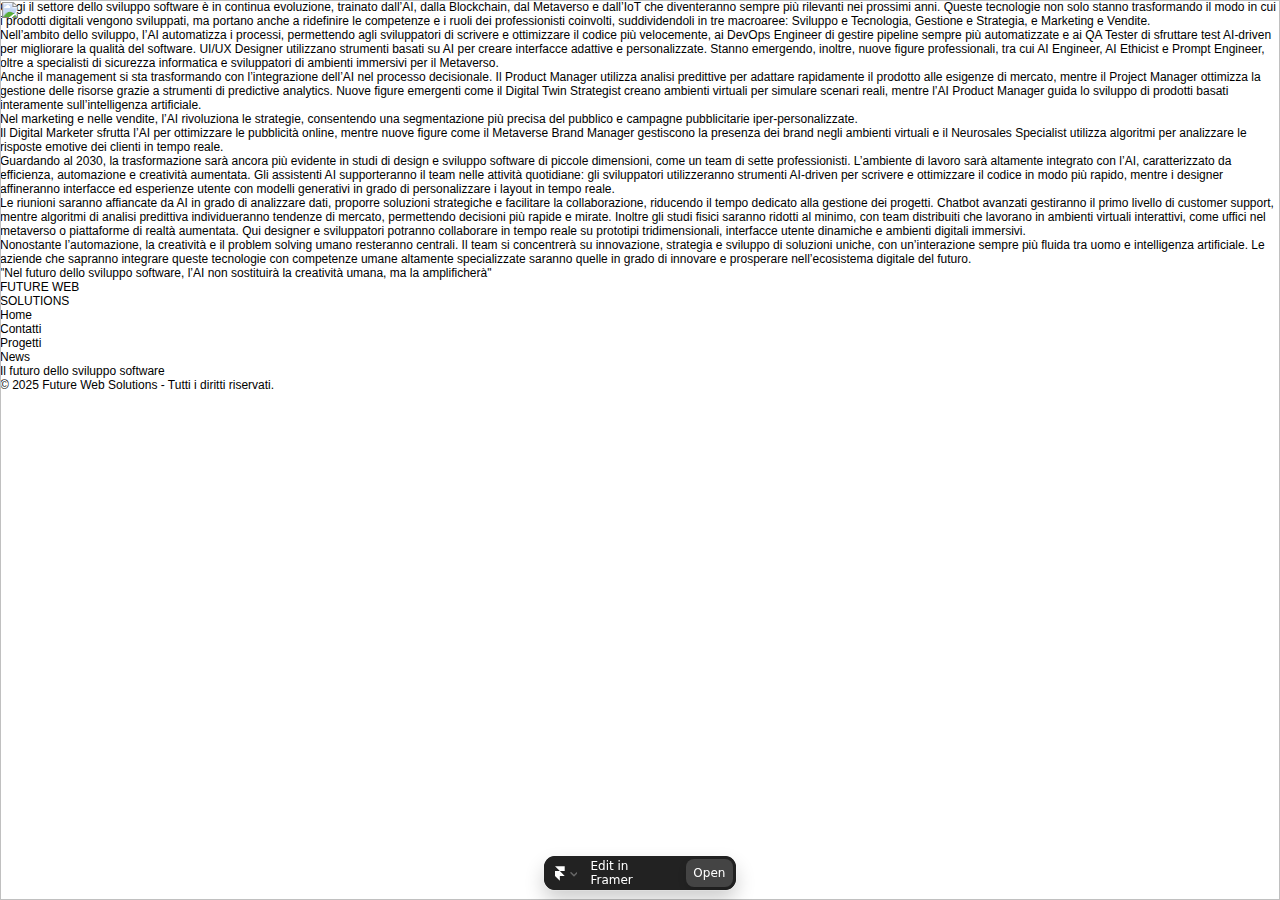
==== index.html @ 5726747f "Add files via upload" ====
<!DOCTYPE html>
<!-- saved from url=(0042)https://futurewebsolutions.framer.website/ -->
<html><head><meta http-equiv="Content-Type" content="text/html; charset=UTF-8">
    
    <script type="importmap" data-framer-importmap="">{"imports":{"__framer-badge":"https://framerusercontent.com/modules/kr6mBIQPAjMiv35rQa3A/pERRjHDPh9IxXAn0rVsJ/PX9hIOIVM.js","__framer-not-found-page":"https://framer.com/m/framer/SitesNotFoundPage.js@1.1.0","#framer/local/componentPresets/componentPresets/componentPresets.js":"https://framerusercontent.com/modules/hI87W5HwXlr8KaMYRFbm/A0Kol6vIuHK0uyJlTFpQ/componentPresets.js","#framer/local/css/e8gdw6xeM/e8gdw6xeM.js":"https://framerusercontent.com/modules/MjyqcfX1Peu9VNw7VkGH/hsbMTy7DYHeSCEBPk4Ju/e8gdw6xeM.js","#framer/local/screen/augiA20Il/augiA20Il.js":"https://framerusercontent.com/modules/hTpeDGXmQIYsCGg6RUKv/WZsjdDdNrfaN6H0VmqJ0/augiA20Il.js","#framer/local/screen/IMDcR4ue1/IMDcR4ue1.js":"https://framerusercontent.com/modules/eLuXgwA7GDnuunMv7efW/P5Gbkdy1v7LR8S35fSln/IMDcR4ue1.js","#framer/local/siteMetadata/siteMetadata/siteMetadata.js":"https://framerusercontent.com/modules/qDIe79VcUKsG0fhoYqoq/5c4IIFAUmxWHQGEHQZAv/siteMetadata.js","#framer/local/webPageMetadata/augiA20Il/augiA20Il.js":"https://framerusercontent.com/modules/lYjgSffumeVr0ADk97Sd/C5xqZpwL40YXEIPtblTV/augiA20Il.js","#framer/local/codeFile/FYJxIpx/Examples.js":"https://framerusercontent.com/modules/RhtmaVp8aVXAOe9oTyqo/mBYslmbxdJrLVSuQRZbf/Examples.js","#framer/local/webPageMetadata/IMDcR4ue1/IMDcR4ue1.js":"https://framerusercontent.com/modules/sgIAK42EAQXp3GKl7PYz/BT5uFsvFkTrFbb1ff5Nr/IMDcR4ue1.js","framer":"https://app.framerstatic.com/framer.XJ5BRUQR.mjs","framer-motion":"https://app.framerstatic.com/framer-motion.KB2VX5JL.mjs","react":"https://ga.jspm.io/npm:react@18.2.0/index.js","react-dom":"https://ga.jspm.io/npm:react-dom@18.2.0/index.js","react-dom/client":"https://ga.jspm.io/npm:react-dom@18.2.0/client.js","react-dom/server":"https://ga.jspm.io/npm:react-dom@18.2.0/server.browser.js","react/jsx-runtime":"https://ga.jspm.io/npm:react@18.2.0/jsx-runtime.js"},"scopes":{"https://ga.jspm.io/":{"fs":"https://framer.com/m/framer/empty.js@0.1.0","process":"https://framer.com/m/framer/empty.js@0.1.0","scheduler":"https://ga.jspm.io/npm:scheduler@0.23.0/index.js"},"https://esm.sh/":{"fs":"https://framer.com/m/framer/empty.js@0.1.0","process":"https://framer.com/m/framer/empty.js@0.1.0","scheduler":"https://ga.jspm.io/npm:scheduler@0.23.0/index.js"}}}</script>
    <script async="" src="./index_files/es-module-shims.js.download" crossorigin="anonymous" data-framer-es-module-shims=""></script>
    
    <!-- Start of headStart -->
    
    <!-- End of headStart -->
    <meta name="viewport" content="width=1200">
    <meta name="generator" content="Framer ab692b1">
    <title>My Framer Site</title>
    <meta name="description" content="Made with Framer">
    <meta name="framer-search-index" content="indexing">
    <link href="https://framerusercontent.com/sites/icons/default-favicon-light.v1.png" rel="icon" media="(prefers-color-scheme: light)">
    <link href="https://framerusercontent.com/sites/icons/default-favicon-dark.v1.png" rel="icon" media="(prefers-color-scheme: dark)">
    <link rel="apple-touch-icon" href="https://framerusercontent.com/sites/icons/default-touch-icon.v3.png">
    <!-- Open Graph / Facebook -->
    <meta property="og:type" content="website">
    <meta property="og:title" content="My Framer Site">
    <meta property="og:description" content="Made with Framer">
    <!-- Twitter -->
    <meta name="twitter:card" content="summary_large_image">
    <meta name="twitter:title" content="My Framer Site">
    <meta name="twitter:description" content="Made with Framer">
    <style data-framer-css-ssr="">
        html, body, #main {
            margin: 0;
            padding: 0;
            box-sizing: border-box;
        }
        :root {
            -webkit-font-smoothing: antialiased;
            -moz-osx-font-smoothing: grayscale;
        }
        * {
            box-sizing: border-box;
            -webkit-font-smoothing: inherit;
        }
        h1, h2, h3, h4, h5, h6, p, figure {
            margin: 0;
        }
        body, input, textarea, select, button { font-size: 12px; font-family: sans-serif; }
        body {  }
@media (prefers-color-scheme: dark) { body {  } }
        
        #__framer-badge-container {
            position: fixed;
            bottom: 0;
            padding: 20px;
            width: 100%;
            display: flex;
            justify-content: right;
            pointer-events: none;
            z-index: 314159;
        }
        .__framer-badge { pointer-events: auto; }
        /* vietnamese */
@font-face {
  font-family: 'Bricolage Grotesque';
  font-style: normal;
  font-weight: 300;
  font-stretch: 100%;
  font-display: swap;
  src: url(https://fonts.gstatic.com/s/bricolagegrotesque/v8/3y9H6as8bTXq_nANBjzKo3IeZx8z6up5BeSl5jBNz_19PpbpMXuECpwUxJBOm_OJWiawDFXplDs.woff2) format('woff2');
  unicode-range: U+0102-0103, U+0110-0111, U+0128-0129, U+0168-0169, U+01A0-01A1, U+01AF-01B0, U+0300-0301, U+0303-0304, U+0308-0309, U+0323, U+0329, U+1EA0-1EF9, U+20AB;
}
/* latin-ext */
@font-face {
  font-family: 'Bricolage Grotesque';
  font-style: normal;
  font-weight: 300;
  font-stretch: 100%;
  font-display: swap;
  src: url(https://fonts.gstatic.com/s/bricolagegrotesque/v8/3y9H6as8bTXq_nANBjzKo3IeZx8z6up5BeSl5jBNz_19PpbpMXuECpwUxJBOm_OJWiawDVXplDs.woff2) format('woff2');
  unicode-range: U+0100-02BA, U+02BD-02C5, U+02C7-02CC, U+02CE-02D7, U+02DD-02FF, U+0304, U+0308, U+0329, U+1D00-1DBF, U+1E00-1E9F, U+1EF2-1EFF, U+2020, U+20A0-20AB, U+20AD-20C0, U+2113, U+2C60-2C7F, U+A720-A7FF;
}
/* latin */
@font-face {
  font-family: 'Bricolage Grotesque';
  font-style: normal;
  font-weight: 300;
  font-stretch: 100%;
  font-display: swap;
  src: url(https://fonts.gstatic.com/s/bricolagegrotesque/v8/3y9H6as8bTXq_nANBjzKo3IeZx8z6up5BeSl5jBNz_19PpbpMXuECpwUxJBOm_OJWiawA1Xp.woff2) format('woff2');
  unicode-range: U+0000-00FF, U+0131, U+0152-0153, U+02BB-02BC, U+02C6, U+02DA, U+02DC, U+0304, U+0308, U+0329, U+2000-206F, U+20AC, U+2122, U+2191, U+2193, U+2212, U+2215, U+FEFF, U+FFFD;
}
/* vietnamese */
@font-face {
  font-family: 'Bricolage Grotesque';
  font-style: normal;
  font-weight: 400;
  font-stretch: 100%;
  font-display: swap;
  src: url(https://fonts.gstatic.com/s/bricolagegrotesque/v8/3y9H6as8bTXq_nANBjzKo3IeZx8z6up5BeSl5jBNz_19PpbpMXuECpwUxJBOm_OJWiawDFXplDs.woff2) format('woff2');
  unicode-range: U+0102-0103, U+0110-0111, U+0128-0129, U+0168-0169, U+01A0-01A1, U+01AF-01B0, U+0300-0301, U+0303-0304, U+0308-0309, U+0323, U+0329, U+1EA0-1EF9, U+20AB;
}
/* latin-ext */
@font-face {
  font-family: 'Bricolage Grotesque';
  font-style: normal;
  font-weight: 400;
  font-stretch: 100%;
  font-display: swap;
  src: url(https://fonts.gstatic.com/s/bricolagegrotesque/v8/3y9H6as8bTXq_nANBjzKo3IeZx8z6up5BeSl5jBNz_19PpbpMXuECpwUxJBOm_OJWiawDVXplDs.woff2) format('woff2');
  unicode-range: U+0100-02BA, U+02BD-02C5, U+02C7-02CC, U+02CE-02D7, U+02DD-02FF, U+0304, U+0308, U+0329, U+1D00-1DBF, U+1E00-1E9F, U+1EF2-1EFF, U+2020, U+20A0-20AB, U+20AD-20C0, U+2113, U+2C60-2C7F, U+A720-A7FF;
}
/* latin */
@font-face {
  font-family: 'Bricolage Grotesque';
  font-style: normal;
  font-weight: 400;
  font-stretch: 100%;
  font-display: swap;
  src: url(https://fonts.gstatic.com/s/bricolagegrotesque/v8/3y9H6as8bTXq_nANBjzKo3IeZx8z6up5BeSl5jBNz_19PpbpMXuECpwUxJBOm_OJWiawA1Xp.woff2) format('woff2');
  unicode-range: U+0000-00FF, U+0131, U+0152-0153, U+02BB-02BC, U+02C6, U+02DA, U+02DC, U+0304, U+0308, U+0329, U+2000-206F, U+20AC, U+2122, U+2191, U+2193, U+2212, U+2215, U+FEFF, U+FFFD;
}
/* vietnamese */
@font-face {
  font-family: 'Bricolage Grotesque';
  font-style: normal;
  font-weight: 500;
  font-stretch: 100%;
  font-display: swap;
  src: url(https://fonts.gstatic.com/s/bricolagegrotesque/v8/3y9H6as8bTXq_nANBjzKo3IeZx8z6up5BeSl5jBNz_19PpbpMXuECpwUxJBOm_OJWiawDFXplDs.woff2) format('woff2');
  unicode-range: U+0102-0103, U+0110-0111, U+0128-0129, U+0168-0169, U+01A0-01A1, U+01AF-01B0, U+0300-0301, U+0303-0304, U+0308-0309, U+0323, U+0329, U+1EA0-1EF9, U+20AB;
}
/* latin-ext */
@font-face {
  font-family: 'Bricolage Grotesque';
  font-style: normal;
  font-weight: 500;
  font-stretch: 100%;
  font-display: swap;
  src: url(https://fonts.gstatic.com/s/bricolagegrotesque/v8/3y9H6as8bTXq_nANBjzKo3IeZx8z6up5BeSl5jBNz_19PpbpMXuECpwUxJBOm_OJWiawDVXplDs.woff2) format('woff2');
  unicode-range: U+0100-02BA, U+02BD-02C5, U+02C7-02CC, U+02CE-02D7, U+02DD-02FF, U+0304, U+0308, U+0329, U+1D00-1DBF, U+1E00-1E9F, U+1EF2-1EFF, U+2020, U+20A0-20AB, U+20AD-20C0, U+2113, U+2C60-2C7F, U+A720-A7FF;
}
/* latin */
@font-face {
  font-family: 'Bricolage Grotesque';
  font-style: normal;
  font-weight: 500;
  font-stretch: 100%;
  font-display: swap;
  src: url(https://fonts.gstatic.com/s/bricolagegrotesque/v8/3y9H6as8bTXq_nANBjzKo3IeZx8z6up5BeSl5jBNz_19PpbpMXuECpwUxJBOm_OJWiawA1Xp.woff2) format('woff2');
  unicode-range: U+0000-00FF, U+0131, U+0152-0153, U+02BB-02BC, U+02C6, U+02DA, U+02DC, U+0304, U+0308, U+0329, U+2000-206F, U+20AC, U+2122, U+2191, U+2193, U+2212, U+2215, U+FEFF, U+FFFD;
}
/* vietnamese */
@font-face {
  font-family: 'Bricolage Grotesque';
  font-style: normal;
  font-weight: 700;
  font-stretch: 100%;
  font-display: swap;
  src: url(https://fonts.gstatic.com/s/bricolagegrotesque/v8/3y9H6as8bTXq_nANBjzKo3IeZx8z6up5BeSl5jBNz_19PpbpMXuECpwUxJBOm_OJWiawDFXplDs.woff2) format('woff2');
  unicode-range: U+0102-0103, U+0110-0111, U+0128-0129, U+0168-0169, U+01A0-01A1, U+01AF-01B0, U+0300-0301, U+0303-0304, U+0308-0309, U+0323, U+0329, U+1EA0-1EF9, U+20AB;
}
/* latin-ext */
@font-face {
  font-family: 'Bricolage Grotesque';
  font-style: normal;
  font-weight: 700;
  font-stretch: 100%;
  font-display: swap;
  src: url(https://fonts.gstatic.com/s/bricolagegrotesque/v8/3y9H6as8bTXq_nANBjzKo3IeZx8z6up5BeSl5jBNz_19PpbpMXuECpwUxJBOm_OJWiawDVXplDs.woff2) format('woff2');
  unicode-range: U+0100-02BA, U+02BD-02C5, U+02C7-02CC, U+02CE-02D7, U+02DD-02FF, U+0304, U+0308, U+0329, U+1D00-1DBF, U+1E00-1E9F, U+1EF2-1EFF, U+2020, U+20A0-20AB, U+20AD-20C0, U+2113, U+2C60-2C7F, U+A720-A7FF;
}
/* latin */
@font-face {
  font-family: 'Bricolage Grotesque';
  font-style: normal;
  font-weight: 700;
  font-stretch: 100%;
  font-display: swap;
  src: url(https://fonts.gstatic.com/s/bricolagegrotesque/v8/3y9H6as8bTXq_nANBjzKo3IeZx8z6up5BeSl5jBNz_19PpbpMXuECpwUxJBOm_OJWiawA1Xp.woff2) format('woff2');
  unicode-range: U+0000-00FF, U+0131, U+0152-0153, U+02BB-02BC, U+02C6, U+02DA, U+02DC, U+0304, U+0308, U+0329, U+2000-206F, U+20AC, U+2122, U+2191, U+2193, U+2212, U+2215, U+FEFF, U+FFFD;
}

@font-face { font-family: "Bricolage Grotesque Placeholder"; src: local("Arial"); ascent-override: 87.18%; descent-override: 25.31%; line-gap-override: 0.00%; size-adjust: 106.68% }
    </style>
    <link href="https://fonts.gstatic.com/" rel="preconnect" crossorigin="">
    <!-- Start of headEnd -->
    
    <!-- End of headEnd -->
<style type="text/css" data-framer-css="true"></style><meta name="robots" content="max-image-preview:large"><style type="text/css">
#__framer-editorbar.mode_normal {
    overflow: hidden;
    position: fixed;
    bottom: 10px;
    height: 34px;
    border: none;
    z-index: 2147483647;
}

#__framer-editorbar.mode_normal.status_hidden {
    display: none;
}

#__framer-editorbar.mode_normal.status_measuring {
    left: 0;
    width: 100%;
}

#__framer-editorbar.mode_normal[width] {
    box-shadow: 0px 0px 0px 1px rgba(255, 255, 255, 0.2), 0px 10px 20px 0px rgba(0, 0, 0, 0.2);
    left: 50%;
    transform: translateX(-50%);
}

#__framer-editorbar.mode_subtle {
    --padding-right: 10px;
    overflow: hidden;
    position: fixed;
    right: var(--padding-right);
    border: none;
    z-index: 2147483647;
    top: 0;
    width: calc(100vw - var(--padding-right));
    height: 100vh;
}

#__framer-editorbar.mode_subtle.status_hidden {
    display: none;
}

#__framer-editorbar.mode_subtle.status_measuring {
    clip-path: unset;
}
</style><link rel="stylesheet" href="./index_files/editorbar-controller.NPUPMQUQ.css"></head>
<body>
    <script async="" src="./index_files/script" data-fid="0354d4926bbd172468e083e91ccf47f2353b9cf5eb009fa4e504d702e65f6a72" data-no-nt=""></script>
    <!-- Start of bodyStart -->
    
    <!-- End of bodyStart -->
    <div id="main"><style data-framer-html-style="">html body { background: rgb(255, 255, 255); }</style><div data-framer-root="" class="framer-mXSCg framer-72rtr7" style="min-height: 100vh; width: auto;"><div class="framer-1euj14m"><div class="framer-1wpma1d" data-framer-component-type="RichTextContainer" style="outline: none; display: flex; flex-direction: column; justify-content: flex-start; flex-shrink: 0; transform: none;"><p class="framer-text" style="--font-selector: R0Y7QnJpY29sYWdlIEdyb3Rlc3F1ZS0zMDA=; --framer-font-family: &quot;Bricolage Grotesque&quot;, &quot;Bricolage Grotesque Placeholder&quot;, sans-serif; --framer-font-size: 20px; --framer-font-weight: 300;">Oggi il settore dello sviluppo software è in continua evoluzione, trainato dall’AI, dalla Blockchain, dal Metaverso e dall’IoT che diventeranno sempre più rilevanti nei prossimi anni. Queste tecnologie non solo stanno trasformando il modo in cui i prodotti digitali vengono sviluppati, ma portano anche a ridefinire le competenze e i ruoli dei professionisti coinvolti, suddividendoli in tre macroaree: Sviluppo e Tecnologia, Gestione e Strategia, e Marketing e Vendite.</p></div><div class="framer-1mnb5ca" data-framer-component-type="RichTextContainer" style="outline: none; display: flex; flex-direction: column; justify-content: flex-start; flex-shrink: 0; transform: none;"><p class="framer-text" style="--font-selector: R0Y7QnJpY29sYWdlIEdyb3Rlc3F1ZS0zMDA=; --framer-font-family: &quot;Bricolage Grotesque&quot;, &quot;Bricolage Grotesque Placeholder&quot;, sans-serif; --framer-font-size: 20px; --framer-font-weight: 300;">Nell’ambito dello sviluppo, l’AI automatizza i processi, permettendo agli sviluppatori di scrivere e ottimizzare il codice più velocemente, ai DevOps Engineer di gestire pipeline sempre più automatizzate e ai QA Tester di sfruttare test AI-driven per migliorare la qualità del software. UI/UX Designer utilizzano strumenti basati su AI per creare interfacce adattive e personalizzate. Stanno emergendo, inoltre, nuove figure professionali, tra cui AI Engineer, AI Ethicist e Prompt Engineer, oltre a specialisti di sicurezza informatica e sviluppatori di ambienti immersivi per il Metaverso.</p><p class="framer-text" style="--font-selector: R0Y7QnJpY29sYWdlIEdyb3Rlc3F1ZS0zMDA=; --framer-font-family: &quot;Bricolage Grotesque&quot;, &quot;Bricolage Grotesque Placeholder&quot;, sans-serif; --framer-font-size: 20px; --framer-font-weight: 300;">Anche il management si sta trasformando con l’integrazione dell’AI nel processo decisionale. Il Product Manager utilizza analisi predittive per adattare rapidamente il prodotto alle esigenze di mercato, mentre il Project Manager ottimizza la gestione delle risorse grazie a strumenti di predictive analytics. Nuove figure emergenti come il Digital Twin Strategist creano ambienti virtuali per simulare scenari reali, mentre l’AI Product Manager guida lo sviluppo di prodotti basati interamente sull’intelligenza artificiale.</p><p class="framer-text" style="--font-selector: R0Y7QnJpY29sYWdlIEdyb3Rlc3F1ZS0zMDA=; --framer-font-family: &quot;Bricolage Grotesque&quot;, &quot;Bricolage Grotesque Placeholder&quot;, sans-serif; --framer-font-size: 20px; --framer-font-weight: 300;">Nel marketing e nelle vendite, l’AI rivoluziona le strategie, consentendo una segmentazione più precisa del pubblico e campagne pubblicitarie iper-personalizzate. </p><p class="framer-text" style="--font-selector: R0Y7QnJpY29sYWdlIEdyb3Rlc3F1ZS0zMDA=; --framer-font-family: &quot;Bricolage Grotesque&quot;, &quot;Bricolage Grotesque Placeholder&quot;, sans-serif; --framer-font-size: 20px; --framer-font-weight: 300;">Il Digital Marketer sfrutta l’AI per ottimizzare le pubblicità online, mentre nuove figure come il Metaverse Brand Manager gestiscono la presenza dei brand negli ambienti virtuali e il Neurosales Specialist utilizza algoritmi per analizzare le risposte emotive dei clienti in tempo reale.</p></div><div class="framer-1djsl9b" data-framer-component-type="RichTextContainer" style="outline: none; display: flex; flex-direction: column; justify-content: flex-start; flex-shrink: 0; transform: none;"><p class="framer-text" style="--font-selector: R0Y7QnJpY29sYWdlIEdyb3Rlc3F1ZS0zMDA=; --framer-font-family: &quot;Bricolage Grotesque&quot;, &quot;Bricolage Grotesque Placeholder&quot;, sans-serif; --framer-font-size: 20px; --framer-font-weight: 300;">Guardando al 2030, la trasformazione sarà ancora più evidente in studi di design e sviluppo software di piccole dimensioni, come un team di sette professionisti. L’ambiente di lavoro sarà altamente integrato con l’AI, caratterizzato da efficienza, automazione e creatività aumentata. Gli assistenti AI supporteranno il team nelle attività quotidiane: gli sviluppatori utilizzeranno strumenti AI-driven per scrivere e ottimizzare il codice in modo più rapido, mentre i designer affineranno interfacce ed esperienze utente con modelli generativi in grado di personalizzare i layout in tempo reale.</p><p class="framer-text" style="--font-selector: R0Y7QnJpY29sYWdlIEdyb3Rlc3F1ZS0zMDA=; --framer-font-family: &quot;Bricolage Grotesque&quot;, &quot;Bricolage Grotesque Placeholder&quot;, sans-serif; --framer-font-size: 20px; --framer-font-weight: 300;">Le riunioni saranno affiancate da AI in grado di analizzare dati, proporre soluzioni strategiche e facilitare la collaborazione, riducendo il tempo dedicato alla gestione dei progetti. Chatbot avanzati gestiranno il primo livello di customer support, mentre algoritmi di analisi predittiva individueranno tendenze di mercato, permettendo decisioni più rapide e mirate. Inoltre gli studi fisici saranno ridotti al minimo, con team distribuiti che lavorano in ambienti virtuali interattivi, come uffici nel metaverso o piattaforme di realtà aumentata. Qui designer e sviluppatori potranno collaborare in tempo reale su prototipi tridimensionali, interfacce utente dinamiche e ambienti digitali immersivi.</p><p class="framer-text" style="--font-selector: R0Y7QnJpY29sYWdlIEdyb3Rlc3F1ZS0zMDA=; --framer-font-family: &quot;Bricolage Grotesque&quot;, &quot;Bricolage Grotesque Placeholder&quot;, sans-serif; --framer-font-size: 20px; --framer-font-weight: 300;">Nonostante l’automazione, la creatività e il problem solving umano resteranno centrali. Il team si concentrerà su innovazione, strategia e sviluppo di soluzioni uniche, con un’interazione sempre più fluida tra uomo e intelligenza artificiale. Le aziende che sapranno integrare queste tecnologie con competenze umane altamente specializzate saranno quelle in grado di innovare e prosperare nell’ecosistema digitale del futuro.</p></div><div class="framer-xtqc8u" data-framer-component-type="RichTextContainer" style="outline: none; display: flex; flex-direction: column; justify-content: flex-start; flex-shrink: 0; transform: none;"><p class="framer-text" style="--font-selector: R0Y7QnJpY29sYWdlIEdyb3Rlc3F1ZS01MDA=; --framer-font-family: &quot;Bricolage Grotesque&quot;, &quot;Bricolage Grotesque Placeholder&quot;, sans-serif; --framer-font-size: 30px; --framer-font-weight: 500; --framer-text-alignment: center;">"Nel futuro dello sviluppo software, l’AI non sostituirà la creatività umana, ma la amplificherà"</p></div><div class="framer-10kdot5"><div data-framer-background-image-wrapper="true" style="position: absolute; border-radius: inherit; inset: 0px;"><img decoding="async" loading="lazy" sizes="522px" srcset="https://framerusercontent.com/images/SttIPfQaFz0nA4URvOv7onMi0.jpg?scale-down-to=512 512w,https://framerusercontent.com/images/SttIPfQaFz0nA4URvOv7onMi0.jpg?scale-down-to=1024 1024w,https://framerusercontent.com/images/SttIPfQaFz0nA4URvOv7onMi0.jpg 1920w" src="./index_files/SttIPfQaFz0nA4URvOv7onMi0.jpg" alt="" style="display: block; width: 100%; height: 100%; border-radius: inherit; object-position: 70.9% 47.2%; object-fit: cover;"></div></div><div class="framer-15ezdxu" id="15ezdxu"><div data-framer-background-image-wrapper="true" style="position: absolute; border-radius: inherit; inset: 0px;"><img decoding="async" sizes="557px" srcset="https://framerusercontent.com/images/YNunPOL9lYxSLT5Zii9Qcqh90MI.jpg?scale-down-to=512 512w,https://framerusercontent.com/images/YNunPOL9lYxSLT5Zii9Qcqh90MI.jpg?scale-down-to=1024 1024w,https://framerusercontent.com/images/YNunPOL9lYxSLT5Zii9Qcqh90MI.jpg 1920w" src="./index_files/YNunPOL9lYxSLT5Zii9Qcqh90MI.jpg" alt="" style="display: block; width: 100%; height: 100%; border-radius: inherit; object-position: center center; object-fit: cover;"></div></div></div><div class="framer-ezarn6"><div class="framer-1byr61z" data-framer-component-type="RichTextContainer" style="outline: none; display: flex; flex-direction: column; justify-content: flex-start; flex-shrink: 0; transform: none;"><p class="framer-text" style="--font-selector: R0Y7QnJpY29sYWdlIEdyb3Rlc3F1ZS03MDA=; --framer-font-family: &quot;Bricolage Grotesque&quot;, &quot;Bricolage Grotesque Placeholder&quot;, sans-serif; --framer-font-size: 25px; --framer-font-weight: 700; --framer-text-alignment: left; --framer-text-color: rgb(255, 255, 255);">FUTURE WEB</p><p class="framer-text" style="--font-selector: R0Y7QnJpY29sYWdlIEdyb3Rlc3F1ZS03MDA=; --framer-font-family: &quot;Bricolage Grotesque&quot;, &quot;Bricolage Grotesque Placeholder&quot;, sans-serif; --framer-font-size: 25px; --framer-font-weight: 700; --framer-text-alignment: left; --framer-text-color: rgb(255, 255, 255);">SOLUTIONS </p></div><div class="framer-tsl4b0" id="J4R8JQvkx" data-framer-component-type="RichTextContainer" style="outline: none; display: flex; flex-direction: column; justify-content: flex-start; flex-shrink: 0; transform: none;"><p class="framer-text" style="--font-selector: R0Y7QnJpY29sYWdlIEdyb3Rlc3F1ZS1yZWd1bGFy; --framer-font-family: &quot;Bricolage Grotesque&quot;, &quot;Bricolage Grotesque Placeholder&quot;, sans-serif; --framer-font-size: 25px; --framer-text-alignment: right; --framer-text-color: rgb(25, 22, 135);">Home</p></div><div class="framer-rhp9ix" data-framer-component-type="RichTextContainer" style="outline: none; display: flex; flex-direction: column; justify-content: flex-start; flex-shrink: 0; transform: none;"><p class="framer-text" style="--font-selector: R0Y7QnJpY29sYWdlIEdyb3Rlc3F1ZS1yZWd1bGFy; --framer-font-family: &quot;Bricolage Grotesque&quot;, &quot;Bricolage Grotesque Placeholder&quot;, sans-serif; --framer-font-size: 25px; --framer-text-alignment: right; --framer-text-color: rgb(255, 255, 255);">Contatti</p></div><div class="framer-13ykz1n" data-framer-component-type="RichTextContainer" style="outline: none; display: flex; flex-direction: column; justify-content: flex-start; flex-shrink: 0; transform: none;"><p class="framer-text" style="--font-selector: R0Y7QnJpY29sYWdlIEdyb3Rlc3F1ZS1yZWd1bGFy; --framer-font-family: &quot;Bricolage Grotesque&quot;, &quot;Bricolage Grotesque Placeholder&quot;, sans-serif; --framer-font-size: 25px; --framer-text-alignment: right; --framer-text-color: rgb(255, 255, 255);">Progetti</p></div><div class="framer-ydd7a" data-framer-component-type="RichTextContainer" style="outline: none; display: flex; flex-direction: column; justify-content: flex-start; flex-shrink: 0; transform: none;"><p class="framer-text" style="--font-selector: R0Y7QnJpY29sYWdlIEdyb3Rlc3F1ZS1yZWd1bGFy; --framer-font-family: &quot;Bricolage Grotesque&quot;, &quot;Bricolage Grotesque Placeholder&quot;, sans-serif; --framer-font-size: 25px; --framer-text-alignment: right; --framer-text-color: rgb(255, 255, 255);">News</p></div></div><div class="framer-1dwvhwc"><div data-framer-background-image-wrapper="true" style="position: absolute; border-radius: inherit; inset: 0px;"><img decoding="async" sizes="100vw" srcset="https://framerusercontent.com/images/czVbt7uc7p9Re8Bz4pVTejgXI.jpeg?scale-down-to=512 512w,https://framerusercontent.com/images/czVbt7uc7p9Re8Bz4pVTejgXI.jpeg 600w" src="./index_files/czVbt7uc7p9Re8Bz4pVTejgXI.jpeg" alt="" style="display: block; width: 100%; height: 100%; border-radius: inherit; object-position: center center; object-fit: cover;"></div><div class="framer-qiowsx" data-framer-component-type="RichTextContainer" style="outline: none; display: flex; flex-direction: column; justify-content: flex-start; flex-shrink: 0; transform: none;"><p class="framer-text" style="--font-selector: R0Y7QnJpY29sYWdlIEdyb3Rlc3F1ZS1yZWd1bGFy; --framer-font-family: &quot;Bricolage Grotesque&quot;, &quot;Bricolage Grotesque Placeholder&quot;, sans-serif; --framer-font-size: 64px; --framer-text-alignment: center; --framer-text-color: rgb(255, 255, 255);">Il futuro dello sviluppo software</p></div></div><div class="framer-bg0d4i"><div class="framer-1gyl2ox" data-framer-component-type="RichTextContainer" style="outline: none; display: flex; flex-direction: column; justify-content: flex-start; flex-shrink: 0; transform: none;"><p class="framer-text" style="--font-selector: R0Y7QnJpY29sYWdlIEdyb3Rlc3F1ZS1yZWd1bGFy; --framer-font-family: &quot;Bricolage Grotesque&quot;, &quot;Bricolage Grotesque Placeholder&quot;, sans-serif; --framer-text-alignment: center; --framer-text-color: rgb(255, 255, 255);">© 2025 Future Web Solutions - Tutti i diritti riservati.</p></div></div></div><div id="overlay"></div></div>
    
    
    <div id="__framer-badge-container"><div class="__framer-badge" style="will-change: transform; opacity: 1; transform: none;"><a href="https://www.framer.com/" title="Framer - Custom website builder for designers, agencies and startups."><div class="framer-TLVk2 framer-n0ccwk framer-v-n0ccwk" data-framer-name="Light" tabindex="0" style="--border-bottom-width: 0px; --border-color: rgba(0, 0, 0, 0); --border-left-width: 0px; --border-right-width: 0px; --border-style: solid; --border-top-width: 0px; background-color: rgb(255, 255, 255); border-radius: 10px; box-shadow: rgba(0, 0, 0, 0.26) 0px 0.636953px 1.14652px -1.125px, rgba(0, 0, 0, 0.24) 0px 1.9316px 3.47689px -2.25px, rgba(0, 0, 0, 0.192) 0px 5.10612px 9.19102px -3.375px, rgba(0, 0, 0, 0.03) 0px 16px 28.8px -4.5px; cursor: pointer; opacity: 1;"><div class="framer-19yaanm" style="transform: translate(-50%, -50%); opacity: 1;"><div data-framer-component-type="SVG" data-framer-name="madeinframer" class="framer-tmnpxq" aria-hidden="true" style="image-rendering: pixelated; flex-shrink: 0; background-size: 100% 100%; background-image: url(&quot;data:image/svg+xml;utf8,%3Csvg%20xmlns%3D%22http%3A%2F%2Fwww.w3.org%2F2000%2Fsvg%22%20xmlns%3Axlink%3D%22http%3A%2F%2Fwww.w3.org%2F1999%2Fxlink%22%20viewBox%3D%220%200%2011%2016%22%3E%3Cpath%20d%3D%22M%2011%200%20L%2011%205.333%20L%205.5%205.333%20L%200%200%20Z%20M%200%205.333%20L%205.5%205.333%20L%2011%2010.667%20L%205.5%2010.667%20L%205.5%2016%20L%200%2010.667%20Z%22%20fill%3D%22rgb(34%2C34%2C34)%22%3E%3C%2Fpath%3E%3C%2Fsvg%3E&quot;); opacity: 1;"></div><div data-framer-component-type="SVG" class="framer-1v3cvgh" role="img" aria-label="Framer - Custom site builder" aria-description="Made in Framer. The professional custom website design builder for startups, designers and agencies." style="image-rendering: pixelated; flex-shrink: 0; background-size: 100% 100%; background-image: url(&quot;data:image/svg+xml;utf8,%3Csvg%20xmlns%3D%22http%3A%2F%2Fwww.w3.org%2F2000%2Fsvg%22%20xmlns%3Axlink%3D%22http%3A%2F%2Fwww.w3.org%2F1999%2Fxlink%22%20viewBox%3D%220%200%2092%2011%22%3E%3Cpath%20d%3D%22M%200%200.958%20L%202.393%200.958%20L%204.92%207.255%20L%205.028%207.255%20L%207.555%200.958%20L%209.941%200.958%20L%209.941%2010.331%20L%208.066%2010.331%20L%208.066%204.232%20L%207.988%204.232%20L%205.614%2010.286%20L%204.332%2010.286%20L%201.958%204.209%20L%201.882%204.209%20L%201.882%2010.331%20L%200%2010.331%20Z%20M%2013.279%2010.463%20C%2012.874%2010.472%2012.472%2010.392%2012.1%2010.228%20C%2011.769%2010.08%2011.487%209.837%2011.289%209.529%20C%2011.08%209.181%2010.977%208.777%2010.991%208.369%20C%2010.981%208.028%2011.053%207.69%2011.202%207.384%20C%2011.337%207.125%2011.535%206.905%2011.776%206.744%20C%2012.03%206.576%2012.309%206.452%2012.602%206.378%20C%2012.922%206.293%2013.248%206.236%2013.578%206.206%20C%2013.977%206.163%2014.3%206.121%2014.545%206.083%20C%2014.732%206.065%2014.913%206.006%2015.077%205.911%20C%2015.19%205.836%2015.254%205.704%2015.246%205.567%20L%2015.246%205.54%20C%2015.26%205.286%2015.163%205.039%2014.979%204.867%20C%2014.764%204.696%2014.495%204.611%2014.223%204.629%20C%2013.933%204.614%2013.646%204.695%2013.404%204.86%20C%2013.21%205.001%2013.067%205.205%2013%205.438%20L%2011.235%205.292%20C%2011.317%204.882%2011.499%204.5%2011.765%204.182%20C%2012.038%203.859%2012.385%203.611%2012.776%203.459%20C%2013.239%203.282%2013.73%203.196%2014.225%203.206%20C%2014.599%203.206%2014.971%203.254%2015.333%203.349%20C%2015.668%203.433%2015.984%203.577%2016.268%203.776%20C%2016.54%203.964%2016.763%204.218%2016.917%204.514%20C%2017.083%204.846%2017.165%205.214%2017.156%205.586%20L%2017.156%2010.331%20L%2015.345%2010.331%20L%2015.345%209.357%20L%2015.291%209.357%20C%2015.181%209.577%2015.031%209.773%2014.848%209.935%20C%2014.65%2010.108%2014.421%2010.241%2014.174%2010.324%20C%2013.886%2010.421%2013.583%2010.468%2013.279%2010.463%20Z%20M%2013.827%209.119%20C%2014.085%209.124%2014.34%209.065%2014.57%208.947%20C%2014.776%208.841%2014.951%208.681%2015.076%208.482%20C%2015.199%208.286%2015.263%208.057%2015.261%207.823%20L%2015.261%207.073%20C%2015.184%207.12%2015.102%207.156%2015.017%207.181%20C%2014.914%207.212%2014.798%207.242%2014.669%207.267%20C%2014.541%207.293%2014.412%207.316%2014.284%207.336%20L%2013.935%207.39%20C%2013.733%207.416%2013.535%207.47%2013.347%207.55%20C%2013.194%207.611%2013.06%207.713%2012.958%207.844%20C%2012.862%207.977%2012.814%208.139%2012.819%208.303%20C%2012.806%208.542%2012.913%208.771%2013.102%208.911%20C%2013.317%209.056%2013.57%209.129%2013.827%209.119%20Z%20M%2020.986%2010.446%20C%2020.484%2010.453%2019.991%2010.308%2019.568%2010.031%20C%2019.122%209.733%2018.771%209.308%2018.557%208.809%20C%2018.297%208.183%2018.175%207.505%2018.198%206.825%20C%2018.175%206.134%2018.305%205.447%2018.579%204.815%20C%2018.795%204.322%2019.146%203.904%2019.59%203.61%20C%2020.007%203.345%2020.49%203.207%2020.981%203.211%20C%2021.314%203.199%2021.645%203.267%2021.947%203.409%20C%2022.189%203.526%2022.405%203.695%2022.579%203.903%20C%2022.725%204.079%2022.848%204.274%2022.944%204.483%20L%2023.003%204.483%20L%2023.003%200.958%20L%2024.907%200.958%20L%2024.907%2010.331%20L%2023.02%2010.331%20L%2023.02%209.2%20L%2022.939%209.2%20C%2022.84%209.41%2022.713%209.606%2022.562%209.78%20C%2022.385%209.98%2022.17%2010.141%2021.93%2010.253%20C%2021.633%2010.388%2021.311%2010.454%2020.986%2010.446%20Z%20M%2021.591%208.897%20C%2021.873%208.906%2022.149%208.814%2022.373%208.639%20C%2022.599%208.448%2022.769%208.197%2022.865%207.915%20C%2022.985%207.563%2023.042%207.192%2023.034%206.82%20C%2023.043%206.449%2022.985%206.08%2022.865%205.731%20C%2022.771%205.45%2022.6%205.202%2022.373%205.016%20C%2022.147%204.845%2021.871%204.757%2021.59%204.765%20C%2021.303%204.755%2021.023%204.848%2020.796%205.027%20C%2020.57%205.216%2020.401%205.467%2020.307%205.75%20C%2020.191%206.094%2020.134%206.456%2020.139%206.82%20C%2020.132%207.188%2020.189%207.555%2020.307%207.903%20C%2020.4%208.188%2020.569%208.442%2020.794%208.636%20C%2021.022%208.814%2021.304%208.905%2021.591%208.894%20Z%20M%2029.413%2010.469%20C%2028.777%2010.487%2028.148%2010.334%2027.588%2010.026%20C%2027.082%209.738%2026.671%209.302%2026.409%208.773%20C%2026.121%208.176%2025.979%207.515%2025.996%206.849%20C%2025.981%206.19%2026.123%205.536%2026.409%204.944%20C%2026.669%204.414%2027.073%203.971%2027.571%203.667%20C%2028.107%203.353%2028.717%203.195%2029.334%203.211%20C%2029.767%203.208%2030.197%203.282%2030.604%203.431%20C%2030.99%203.576%2031.342%203.803%2031.636%204.097%20C%2031.941%204.414%2032.176%204.794%2032.323%205.213%20C%2032.496%205.716%2032.579%206.247%2032.569%206.78%20L%2032.569%207.316%20L%2026.761%207.316%20L%2026.761%206.102%20L%2030.776%206.102%20C%2030.781%205.842%2030.719%205.584%2030.596%205.355%20C%2030.48%205.141%2030.31%204.962%2030.102%204.839%20C%2029.878%204.712%2029.625%204.648%2029.369%204.653%20C%2029.1%204.648%2028.834%204.719%2028.601%204.858%20C%2028.383%204.989%2028.202%205.177%2028.079%205.402%20C%2027.952%205.633%2027.885%205.894%2027.885%206.159%20L%2027.885%207.309%20C%2027.877%207.62%2027.942%207.929%2028.075%208.209%20C%2028.195%208.454%2028.383%208.658%2028.616%208.796%20C%2028.87%208.938%2029.156%209.009%2029.445%209%20C%2029.643%209.003%2029.84%208.972%2030.028%208.909%20C%2030.197%208.853%2030.351%208.76%2030.48%208.636%20C%2030.607%208.51%2030.705%208.357%2030.766%208.186%20L%2032.532%208.305%20C%2032.449%208.725%2032.261%209.116%2031.984%209.438%20C%2031.692%209.772%2031.326%2010.03%2030.916%2010.19%20C%2030.437%2010.38%2029.927%2010.474%2029.413%2010.469%20Z%20M%2037.324%202.395%20C%2037.053%202.401%2036.791%202.296%2036.596%202.104%20C%2036.404%201.929%2036.295%201.679%2036.295%201.416%20C%2036.295%201.153%2036.404%200.903%2036.596%200.728%20C%2037.007%200.34%2037.641%200.34%2038.052%200.728%20C%2038.245%200.902%2038.355%201.153%2038.355%201.416%20C%2038.358%201.682%2038.247%201.937%2038.052%202.113%20C%2037.856%202.303%2037.594%202.404%2037.324%202.395%20Z%20M%2036.365%2010.331%20L%2036.365%203.302%20L%2038.274%203.302%20L%2038.274%2010.331%20Z%20M%2041.516%206.274%20L%2041.516%2010.331%20L%2039.609%2010.331%20L%2039.609%203.302%20L%2041.427%203.302%20L%2041.427%204.541%20L%2041.508%204.541%20C%2041.655%204.142%2041.923%203.801%2042.275%203.569%20C%2042.665%203.321%2043.119%203.197%2043.579%203.211%20C%2044.016%203.2%2044.448%203.311%2044.829%203.531%20C%2045.186%203.747%2045.474%204.064%2045.658%204.443%20C%2045.864%204.883%2045.965%205.367%2045.953%205.855%20L%2045.953%2010.329%20L%2044.045%2010.329%20L%2044.045%206.199%20C%2044.068%205.832%2043.952%205.47%2043.722%205.189%20C%2043.487%204.939%2043.158%204.807%2042.82%204.825%20C%2042.585%204.822%2042.353%204.882%2042.146%204.997%20C%2041.949%205.111%2041.79%205.283%2041.688%205.49%20C%2041.572%205.734%2041.513%206.003%2041.516%206.274%20Z%20M%2050.044%2010.331%20L%2050.044%200.958%20L%2056.11%200.958%20L%2056.11%202.592%20L%2051.978%202.592%20L%2051.978%204.829%20L%2055.711%204.829%20L%2055.711%206.462%20L%2051.978%206.462%20L%2051.978%2010.334%20Z%20M%2057.077%2010.331%20L%2057.077%203.302%20L%2058.931%203.302%20L%2058.931%204.528%20L%2059.001%204.528%20C%2059.099%204.136%2059.321%203.788%2059.633%203.538%20C%2059.927%203.311%2060.287%203.19%2060.656%203.194%20C%2060.759%203.195%2060.862%203.201%2060.964%203.213%20C%2061.062%203.223%2061.16%203.24%2061.256%203.263%20L%2061.256%204.999%20C%2061.134%204.965%2061.009%204.941%2060.883%204.927%20C%2060.739%204.906%2060.594%204.895%2060.449%204.894%20C%2060.187%204.889%2059.929%204.953%2059.699%205.08%20C%2059.482%205.2%2059.302%205.379%2059.178%205.596%20C%2059.049%205.827%2058.983%206.089%2058.988%206.355%20L%2058.988%2010.331%20Z%20M%2063.814%2010.463%20C%2063.408%2010.472%2063.006%2010.392%2062.634%2010.228%20C%2062.302%2010.081%2062.019%209.838%2061.82%209.529%20C%2061.611%209.181%2061.507%208.777%2061.522%208.369%20C%2061.512%208.028%2061.584%207.69%2061.733%207.384%20C%2061.868%207.125%2062.066%206.905%2062.307%206.744%20C%2062.561%206.576%2062.84%206.452%2063.133%206.378%20C%2063.453%206.294%2063.779%206.236%2064.108%206.206%20C%2064.508%206.163%2064.831%206.121%2065.076%206.083%20C%2065.263%206.064%2065.445%206.006%2065.61%205.911%20C%2065.722%205.836%2065.787%205.704%2065.778%205.567%20L%2065.778%205.54%20C%2065.794%205.286%2065.696%205.038%2065.512%204.867%20C%2065.298%204.696%2065.03%204.611%2064.759%204.629%20C%2064.468%204.613%2064.18%204.694%2063.938%204.86%20C%2063.744%205.001%2063.601%205.204%2063.534%205.438%20L%2061.77%205.292%20C%2061.851%204.882%2062.032%204.5%2062.297%204.182%20C%2062.574%203.859%2062.925%203.611%2063.318%203.459%20C%2063.781%203.282%2064.273%203.196%2064.767%203.206%20C%2065.138%203.204%2065.508%203.25%2065.868%203.342%20C%2066.202%203.426%2066.519%203.571%2066.804%203.769%20C%2067.075%203.958%2067.297%204.211%2067.452%204.507%20C%2067.617%204.84%2067.698%205.211%2067.687%205.584%20L%2067.687%2010.331%20L%2065.883%2010.331%20L%2065.883%209.357%20L%2065.829%209.357%20C%2065.717%209.578%2065.563%209.774%2065.377%209.935%20C%2065.18%2010.108%2064.951%2010.241%2064.703%2010.324%20C%2064.416%2010.42%2064.116%2010.467%2063.814%2010.463%20Z%20M%2064.366%209.119%20C%2064.624%209.124%2064.879%209.065%2065.109%208.947%20C%2065.316%208.841%2065.49%208.681%2065.615%208.482%20C%2065.736%208.285%2065.799%208.056%2065.795%207.823%20L%2065.795%207.073%20C%2065.719%207.12%2065.637%207.156%2065.551%207.181%20C%2065.446%207.212%2065.332%207.242%2065.204%207.267%20C%2065.076%207.293%2064.946%207.316%2064.818%207.336%20L%2064.467%207.39%20C%2064.266%207.417%2064.069%207.47%2063.881%207.55%20C%2063.728%207.611%2063.594%207.712%2063.492%207.844%20C%2063.396%207.977%2063.347%208.139%2063.352%208.303%20C%2063.339%208.542%2063.446%208.772%2063.637%208.911%20C%2063.852%209.058%2064.108%209.13%2064.366%209.119%20Z%20M%2068.985%2010.331%20L%2068.985%203.302%20L%2070.803%203.302%20L%2070.803%204.541%20L%2070.884%204.541%20C%2071.015%204.147%2071.266%203.805%2071.602%203.567%20C%2072.336%203.091%2073.273%203.091%2074.008%203.567%20C%2074.335%203.801%2074.57%204.145%2074.672%204.54%20L%2074.742%204.54%20C%2074.882%204.138%2075.151%203.797%2075.506%203.572%20C%2075.898%203.323%2076.354%203.197%2076.817%203.209%20C%2077.401%203.186%2077.968%203.412%2078.384%203.832%20C%2078.785%204.25%2078.985%204.84%2078.985%205.602%20L%2078.985%2010.331%20L%2077.081%2010.331%20L%2077.081%205.989%20C%2077.106%205.665%2076.995%205.345%2076.776%205.109%20C%2076.57%204.913%2076.296%204.808%2076.015%204.817%20C%2075.709%204.799%2075.412%204.922%2075.204%205.152%20C%2075.001%205.4%2074.897%205.716%2074.913%206.039%20L%2074.913%2010.331%20L%2073.059%2010.331%20L%2073.059%205.947%20C%2073.075%205.644%2072.971%205.347%2072.771%205.123%20C%2072.571%204.916%2072.295%204.805%2072.011%204.817%20C%2071.81%204.813%2071.612%204.87%2071.442%204.979%20C%2071.269%205.09%2071.13%205.247%2071.039%205.433%20C%2070.935%205.647%2070.884%205.883%2070.891%206.121%20L%2070.891%2010.331%20Z%20M%2083.439%2010.469%20C%2082.802%2010.487%2082.173%2010.334%2081.612%2010.026%20C%2081.106%209.737%2080.695%209.301%2080.433%208.773%20C%2080.146%208.175%2080.005%207.515%2080.021%206.849%20C%2080.007%206.19%2080.148%205.536%2080.433%204.944%20C%2080.693%204.414%2081.097%203.971%2081.595%203.667%20C%2082.131%203.353%2082.742%203.196%2083.359%203.211%20C%2083.792%203.208%2084.222%203.282%2084.63%203.431%20C%2085.016%203.576%2085.368%203.803%2085.661%204.097%20C%2085.967%204.413%2086.201%204.794%2086.347%205.213%20C%2086.521%205.716%2086.605%206.247%2086.595%206.78%20L%2086.595%207.316%20L%2080.786%207.316%20L%2080.786%206.102%20L%2084.802%206.102%20C%2084.806%205.842%2084.744%205.584%2084.621%205.355%20C%2084.506%205.14%2084.334%204.962%2084.126%204.839%20C%2083.902%204.712%2083.649%204.647%2083.393%204.653%20C%2083.124%204.648%2082.859%204.719%2082.626%204.858%20C%2082.408%204.988%2082.227%205.176%2082.104%205.402%20C%2081.977%205.633%2081.91%205.894%2081.91%206.159%20L%2081.91%207.309%20C%2081.903%207.62%2081.968%207.929%2082.101%208.209%20C%2082.22%208.455%2082.409%208.659%2082.642%208.796%20C%2082.895%208.938%2083.181%209.009%2083.471%209%20C%2083.668%209.003%2083.865%208.973%2084.052%208.909%20C%2084.221%208.853%2084.376%208.76%2084.505%208.636%20C%2084.633%208.51%2084.73%208.356%2084.792%208.186%20L%2086.558%208.305%20C%2086.474%208.725%2086.285%209.116%2086.008%209.438%20C%2085.716%209.772%2085.351%2010.029%2084.942%2010.19%20C%2084.463%2010.38%2083.952%2010.474%2083.439%2010.469%20Z%20M%2087.654%2010.331%20L%2087.654%203.302%20L%2089.508%203.302%20L%2089.508%204.528%20L%2089.58%204.528%20C%2089.677%204.136%2089.899%203.787%2090.211%203.538%20C%2090.505%203.311%2090.865%203.19%2091.233%203.194%20C%2091.336%203.195%2091.439%203.201%2091.542%203.213%20C%2091.64%203.223%2091.737%203.24%2091.833%203.263%20L%2091.833%204.999%20C%2091.711%204.965%2091.587%204.941%2091.461%204.927%20C%2091.317%204.906%2091.173%204.895%2091.028%204.894%20C%2090.766%204.889%2090.507%204.953%2090.276%205.08%20C%2090.06%205.201%2089.88%205.379%2089.756%205.596%20C%2089.626%205.827%2089.56%206.089%2089.565%206.355%20L%2089.565%2010.331%20Z%22%20fill%3D%22rgb(35%2C31%2C32)%22%3E%3C%2Fpath%3E%3C%2Fsvg%3E&quot;); opacity: 1;"></div></div></div></a></div></div>
    <script data-framer-appear-animation="no-preference"></script>
    <script type="module" async="" data-framer-bundle="main">
        import * as Framer from "framer";
import * as React from "react";
import { createPortal } from "react-dom";
import * as ReactDOM from "react-dom/client";

        const routes = {augiA20Il: {elements: {}, page: Framer.lazy(() => import("https://framerusercontent.com/modules/hTpeDGXmQIYsCGg6RUKv/WZsjdDdNrfaN6H0VmqJ0/augiA20Il.js")), path: "/"}}
        const locales = [{code: "en-US", id: "default", name: "English", slug: ""}]
        const collectionUtils = {}
        const framerSiteId = "0354d4926bbd172468e083e91ccf47f2353b9cf5eb009fa4e504d702e65f6a72"
        

        export async function getPageRoot({ routeId, pathVariables, localeId }) {
            
if (typeof window !== "undefined") {
    void (async () => {
        const route = routes[routeId]

        const defaultLocaleId = "default"
        const framerLocale = locales.find(({ id }) => !localeId ? id === defaultLocaleId : id === localeId).code

        let collectionItemId = null
        if (route?.collectionId && collectionUtils) {
              const utils = await collectionUtils[route.collectionId]?.()
              const [slug] = Object.values(pathVariables)
              if (utils && typeof slug === "string") {
                  collectionItemId = (await utils.getRecordIdBySlug(slug, framerLocale || undefined)) ?? null
              }
        }

        const resolvedDateTimeOptions = Intl.DateTimeFormat().resolvedOptions()
        const timezone = resolvedDateTimeOptions.timeZone
        const locale = resolvedDateTimeOptions.locale

        window.__framer_events.push([
            "published_site_pageview",
            {
                framerSiteId: framerSiteId ?? null,
                routePath: route?.path || "/",
                collectionItemId,
                framerLocale: framerLocale || null,
                webPageId: routeId,
                referrer: document.referrer || null,
                url: window.location.href,
                hostname: window.location.hostname || null,
                pathname: window.location.pathname || null,
                hash: window.location.hash || null,
                search: window.location.search || null,
                timezone,
                locale,
            }
        ])
    })()
}


            // We don't want the initial render to immediately have to suspend.
            await routes[routeId].page.preload()

            const content = React.createElement(
                Framer.PageRoot,
                {
                    isWebsite: true,
                    routeId,
                    pathVariables,
                    routes,
                    collectionUtils,
                    framerSiteId,
                    notFoundPage: Framer.lazy(() => import("__framer-not-found-page")),
                    isReducedMotion: undefined,
                    localeId,
                    locales,
                    preserveQueryParams: undefined,
                    siteCanonicalURL: "https://futurewebsolutions.framer.website",
                    EditorBar: 
        typeof window === "undefined" ? undefined : Framer.lazy(async () => {
            const { createEditorBar } = await import("https://edit.framer.com/init.mjs")
            return {
                default: createEditorBar({
                    dependencies: {
                        __version: 1,
                        framer: {
                            useCurrentRoute: Framer.useCurrentRoute,
                            useLocaleInfo: Framer.useLocaleInfo,
                            useRouter: Framer.useRouter
                        },
                        react: {
                            createElement: React.createElement,
                            memo: React.memo,
                            useCallback: React.useCallback,
                            useEffect: React.useEffect,
                            useRef: React.useRef,
                            useState: React.useState
                        },
                        'react-dom': { createPortal }
                    }
                })
            }
        })
    ,
                    
                }
            )

            const contentWithFeaturesContext = React.createElement(
                Framer.LibraryFeaturesProvider,
                {
                    children: content,
                    value: {codeBoundaries: true, editorBarSubtle: false, enableAsyncURLUpdates: true, newTrackingEvents: true, pauseOffscreen: true, replaceNestedLinks: true, useGranularSuspense: true, wrapUpdatesInTransitions: true}
                }
            )

            const contentWithGracefullyDegradingErrorBoundary = React.createElement(Framer.GracefullyDegradingErrorBoundary, {
                children: contentWithFeaturesContext
            })

            
            const page = React.createElement(Framer.PageEffectsProvider, {
                children: contentWithGracefullyDegradingErrorBoundary,
                value: {routes: {}}
            })

            return page
        }

        const isBrowser = typeof document !== "undefined"
        if (isBrowser) {
            window.__framer_importFromPackage = (packageAndFilename, exportIdentifier) => () => {
                return React.createElement(Framer.ErrorPlaceholder, { error: 'Package component not supported: "' + exportIdentifier + '" in "' + packageAndFilename + '"' })
            }

            // A lot of libraries assume process.env.NODE_ENV is present in runtime/buildtime, so we are polyfilling it
            window.process = {
                ...window.process,
                env: {
                    ...(window.process ? window.process.env: undefined),
                    NODE_ENV: "production"
                }
            }

            window.__framer_events = window.__framer_events || []

            // Fallback support for stack gaps
            Framer.installFlexboxGapWorkaroundIfNeeded()

            const container = document.getElementById("main")
            // We know that #main is parsed before this script, so we don't need to wait for DOMContentLoaded or similar events.
            if ("framerHydrateV2" in container.dataset) main(true, container)
            else main(false, container)
        }

        function track() {
            if (!isBrowser) return
            window.__framer_events.push(arguments)
        }

        async function main(shouldHydrate, container) {
            function handleError(error, errorInfo, recoverable = true) {
                if (error.caught || window.__framer_hadFatalError) return // we already logged it

                const componentStack = errorInfo?.componentStack
                if (recoverable) {
                    console.warn("Recoverable error during hydration. Please check any custom code or code overrides to fix server/client mismatches:\n", error, componentStack)
                    // we only want to collect 1%, because this can be quite noisy (floods the data pipeline)
                    if (Math.random() > 0.01) return
                } else {
                    console.error("Fatal crash during hydration. If you are the author of this website, please report this issue to the Framer team via https://www.framer.community/")
                }
                track(recoverable ? "published_site_load_recoverable_error" : "published_site_load_error", {
                    message: String(error),
                    componentStack, // componentStack is more useful
                    stack: componentStack ? undefined : error instanceof Error && typeof error.stack === "string" ? error.stack : null,
                })
            }

            try {
                let routeId, localeId, pathVariables, breakpoints
                if (shouldHydrate) {
                    const routeData = JSON.parse(container.dataset.framerHydrateV2)
                    routeId = routeData.routeId
                    localeId = routeData.localeId
                    pathVariables = routeData.pathVariables
                    breakpoints = routeData.breakpoints
                } else {
                    const routeData = Framer.inferInitialRouteFromPath(routes, decodeURIComponent(location.pathname), true, locales)
                    routeId = routeData.routeId
                    localeId = routeData.localeId
                    pathVariables = routeData.pathVariables
                }

                const page = await getPageRoot({ routeId, localeId, pathVariables })
                if (shouldHydrate) {
                    

                    Framer.withPerformanceMarks("framer-rewrite-breakpoints", () => {
                        Framer.removeHiddenBreakpointLayersV2(breakpoints)
                        window.__framer_onRewriteBreakpoints?.(breakpoints)
                    })

                    

                    const startTransition = React.startTransition
                    startTransition(() => {
                        Framer.markHydrationStart()
                        Framer.setInitialHydrationState()
                        if (true) Framer.turnOffReactEventHandling()
                        ReactDOM.hydrateRoot(container, page, { onRecoverableError: handleError })
                    })
                } else {
                    
                    ReactDOM.createRoot(container, { onRecoverableError: handleError }).render(page)
                }
            } catch (error) {
                handleError(error, undefined, false)
                throw error
            }
        }

        

        
        ;(function () {
            if (!isBrowser) return

            React.startTransition(() => {
                ReactDOM.createRoot(document.getElementById("__framer-badge-container")).render(React.createElement(React.Suspense, {},
                    React.createElement(Framer.withStyleAppearEffect(Framer.Container), {
                        className: "__framer-badge",
                        __framer__threshold: 0.5,
                        __framer__animateOnce: true,
                        __framer__opacity: 0,
                        __framer__targetOpacity: 1,
                        __framer__rotate: 0,
                        __framer__x: 0,
                        __framer__y: 10,
                        __framer__scale: 1,
                        __framer__transition: {
                            "type": "spring",
                            "ease": [0.44, 0, 0.56, 1],
                            "duration": 0.3,
                            "delay": 1,
                            "stiffness": 350,
                            "damping": 40,
                            "mass": 1.5
                        },
                        __framer__rotateX: 0,
                        __framer__rotateY: 0,
                        __framer__perspective: 1200,
                    }, React.createElement(React.lazy(() => import("__framer-badge")))
                    )
                ))
            })
        })()
    </script>
    <!-- Start of bodyEnd -->
    
    <!-- End of bodyEnd -->


<iframe class="mode_normal" id="__framer-editorbar" src="./index_files/saved_resource.html" height="34" width="192" style="background: none 0% 0% / auto repeat scroll padding-box border-box rgb(34, 34, 34); border-radius: 11px;"></iframe><div id="__framer-editorbar-controller"></div></body></html>
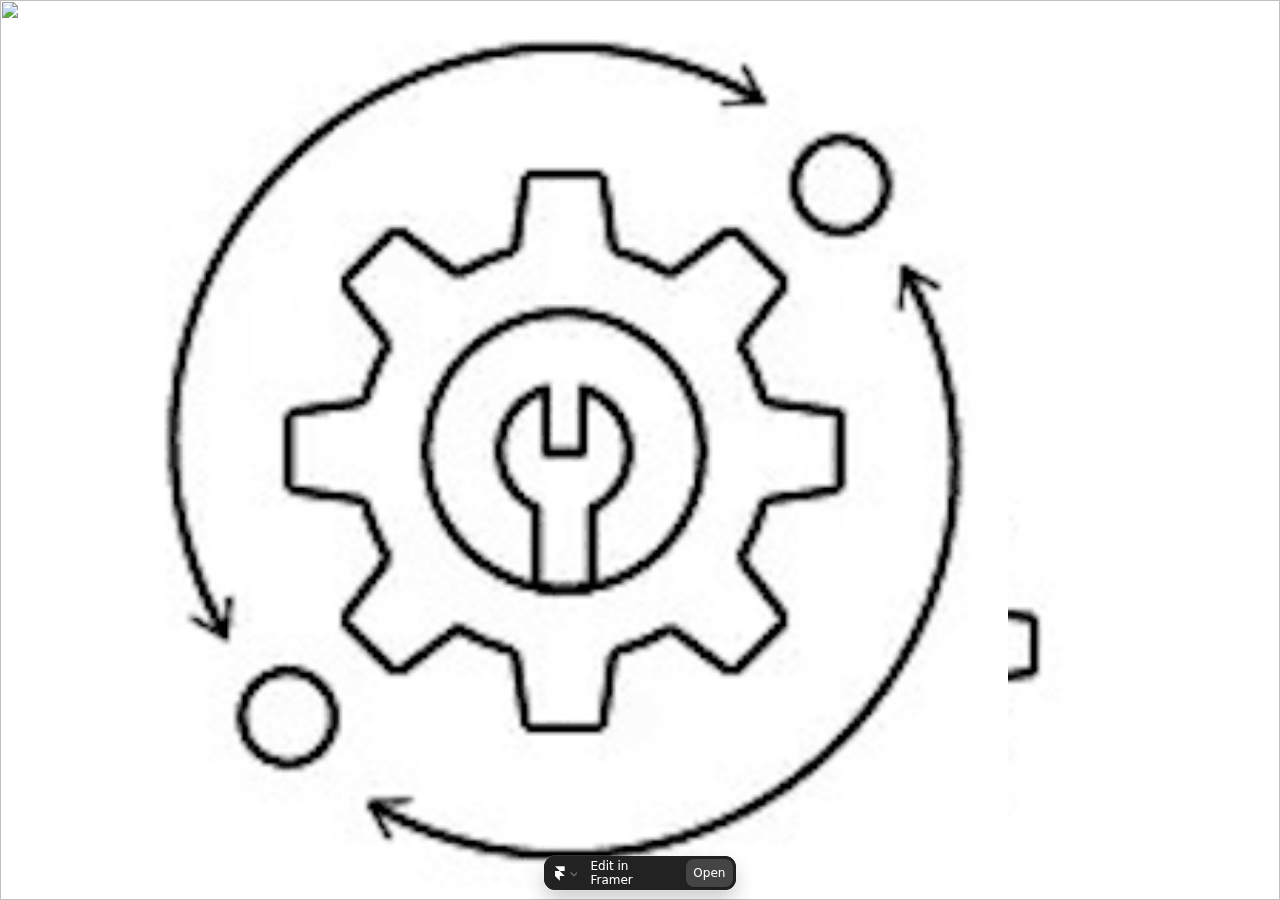
==== commit 4a8f5b18: "Rename Index.html to index.html" ====
--- a/index.html
+++ b/index.html
@@ -1,15 +1,15 @@
 <!DOCTYPE html>
-<!-- saved from url=(0042)https://futurewebsolutions.framer.website/ -->
+<!-- saved from url=(0042)https://graceful-device-988641.framer.app/ -->
 <html><head><meta http-equiv="Content-Type" content="text/html; charset=UTF-8">
     
-    <script type="importmap" data-framer-importmap="">{"imports":{"__framer-badge":"https://framerusercontent.com/modules/kr6mBIQPAjMiv35rQa3A/pERRjHDPh9IxXAn0rVsJ/PX9hIOIVM.js","__framer-not-found-page":"https://framer.com/m/framer/SitesNotFoundPage.js@1.1.0","#framer/local/componentPresets/componentPresets/componentPresets.js":"https://framerusercontent.com/modules/hI87W5HwXlr8KaMYRFbm/A0Kol6vIuHK0uyJlTFpQ/componentPresets.js","#framer/local/css/e8gdw6xeM/e8gdw6xeM.js":"https://framerusercontent.com/modules/MjyqcfX1Peu9VNw7VkGH/hsbMTy7DYHeSCEBPk4Ju/e8gdw6xeM.js","#framer/local/screen/augiA20Il/augiA20Il.js":"https://framerusercontent.com/modules/hTpeDGXmQIYsCGg6RUKv/WZsjdDdNrfaN6H0VmqJ0/augiA20Il.js","#framer/local/screen/IMDcR4ue1/IMDcR4ue1.js":"https://framerusercontent.com/modules/eLuXgwA7GDnuunMv7efW/P5Gbkdy1v7LR8S35fSln/IMDcR4ue1.js","#framer/local/siteMetadata/siteMetadata/siteMetadata.js":"https://framerusercontent.com/modules/qDIe79VcUKsG0fhoYqoq/5c4IIFAUmxWHQGEHQZAv/siteMetadata.js","#framer/local/webPageMetadata/augiA20Il/augiA20Il.js":"https://framerusercontent.com/modules/lYjgSffumeVr0ADk97Sd/C5xqZpwL40YXEIPtblTV/augiA20Il.js","#framer/local/codeFile/FYJxIpx/Examples.js":"https://framerusercontent.com/modules/RhtmaVp8aVXAOe9oTyqo/mBYslmbxdJrLVSuQRZbf/Examples.js","#framer/local/webPageMetadata/IMDcR4ue1/IMDcR4ue1.js":"https://framerusercontent.com/modules/sgIAK42EAQXp3GKl7PYz/BT5uFsvFkTrFbb1ff5Nr/IMDcR4ue1.js","framer":"https://app.framerstatic.com/framer.XJ5BRUQR.mjs","framer-motion":"https://app.framerstatic.com/framer-motion.KB2VX5JL.mjs","react":"https://ga.jspm.io/npm:react@18.2.0/index.js","react-dom":"https://ga.jspm.io/npm:react-dom@18.2.0/index.js","react-dom/client":"https://ga.jspm.io/npm:react-dom@18.2.0/client.js","react-dom/server":"https://ga.jspm.io/npm:react-dom@18.2.0/server.browser.js","react/jsx-runtime":"https://ga.jspm.io/npm:react@18.2.0/jsx-runtime.js"},"scopes":{"https://ga.jspm.io/":{"fs":"https://framer.com/m/framer/empty.js@0.1.0","process":"https://framer.com/m/framer/empty.js@0.1.0","scheduler":"https://ga.jspm.io/npm:scheduler@0.23.0/index.js"},"https://esm.sh/":{"fs":"https://framer.com/m/framer/empty.js@0.1.0","process":"https://framer.com/m/framer/empty.js@0.1.0","scheduler":"https://ga.jspm.io/npm:scheduler@0.23.0/index.js"}}}</script>
-    <script async="" src="./index_files/es-module-shims.js.download" crossorigin="anonymous" data-framer-es-module-shims=""></script>
+    <script type="importmap" data-framer-importmap="">{"imports":{"__framer-badge":"https://framerusercontent.com/modules/kr6mBIQPAjMiv35rQa3A/pERRjHDPh9IxXAn0rVsJ/PX9hIOIVM.js","__framer-not-found-page":"https://framer.com/m/framer/SitesNotFoundPage.js@1.4.0","@emotion/hash":"https://ga.jspm.io/npm:@emotion/hash@0.8.0/dist/hash.browser.esm.js","@motionone/dom":"https://ga.jspm.io/npm:@motionone/dom@10.13.1/dist/index.es.js","@motionone/easing":"https://ga.jspm.io/npm:@motionone/easing@10.14.0/dist/index.es.js","@motionone/utils":"https://ga.jspm.io/npm:@motionone/utils@10.14.0/dist/index.es.js","@react-three/drei":"https://ga.jspm.io/npm:@react-three/drei@8.3.1/index.js","@react-three/fiber":"https://ga.jspm.io/npm:@react-three/fiber@7.0.24/dist/react-three-fiber.esm.js","airtable":"https://ga.jspm.io/npm:airtable@0.11.1/lib/airtable.js","canvas-confetti":"https://ga.jspm.io/npm:canvas-confetti@1.4.0/src/confetti.js","color-diff":"https://ga.jspm.io/npm:color-diff@1.2.0/lib/index.js","color-hash":"https://ga.jspm.io/npm:color-hash@2.0.1/dist/color-hash.js","framer-motion-3d":"https://ga.jspm.io/npm:framer-motion-3d@6.0.0-beta.8/dist/es/index.mjs","framesync":"https://ga.jspm.io/npm:framesync@6.1.2/dist/es/index.mjs","motion":"https://ga.jspm.io/npm:motion@10.10.0/dist/main.es.js","popmotion":"https://ga.jspm.io/npm:popmotion@11.0.3/dist/es/index.mjs","react-confetti":"https://ga.jspm.io/npm:react-confetti@6.0.1/dist/react-confetti.min.js","shopify-buy":"https://ga.jspm.io/npm:shopify-buy@2.14.0/index.js","style-value-types":"https://ga.jspm.io/npm:style-value-types@5.1.0/dist/es/index.mjs","three":"https://ga.jspm.io/npm:three@0.136.0/build/three.module.js","tinycolor2":"https://ga.jspm.io/npm:tinycolor2@1.4.2/tinycolor.js","valtio":"https://ga.jspm.io/npm:valtio@1.2.9/esm/index.js","zustand":"https://ga.jspm.io/npm:zustand@3.7.1/esm/index.js","zustand/middleware":"https://ga.jspm.io/npm:zustand@3.7.1/esm/middleware.js","hsluv":"https://ga.jspm.io/npm:hsluv@1.0.0/dist/esm/hsluv.js","cobe":"https://ga.jspm.io/npm:cobe@0.6.0/dist/index.esm.js","react-tsparticles":"https://ga.jspm.io/npm:react-tsparticles@2.2.4/esm/index.js","tsparticles":"https://ga.jspm.io/npm:tsparticles@2.2.4/esm/index.js","@vimeo/player":"https://ga.jspm.io/npm:@vimeo/player@2.16.4/dist/player.es.js","easing-coordinates":"https://ga.jspm.io/npm:easing-coordinates@2.0.2/dist/cjs/index.js","@signal-noise/react-shader-canvas":"https://ga.jspm.io/npm:@signal-noise/react-shader-canvas@0.0.3/dist/index.js","canvas-noise":"https://ga.jspm.io/npm:canvas-noise@1.0.0/canvas-noise.js","react-noisy-canvas":"https://ga.jspm.io/npm:react-noisy-canvas@1.0.4/build/NoisyCanvas.js","shadertoy-react":"https://ga.jspm.io/npm:shadertoy-react@1.1.2/lib/shadertoy-react.min.js","figma-squircle":"https://ga.jspm.io/npm:figma-squircle@0.3.0/dist/module.js","highlight.js":"https://ga.jspm.io/npm:highlight.js@11.6.0/es/index.js","highlight.js/lib/common":"https://ga.jspm.io/npm:highlight.js@11.6.0/es/common.js","prismjs":"https://ga.jspm.io/npm:prismjs@1.29.0/prism.js","prismjs/components/prism-jsx":"https://ga.jspm.io/npm:prismjs@1.29.0/components/prism-jsx.js","prismjs/components/prism-tsx":"https://ga.jspm.io/npm:prismjs@1.29.0/components/prism-tsx.js","react-svg":"https://ga.jspm.io/npm:react-svg@15.1.9/dist/react-svg.esm.js","convert-svg-react":"https://ga.jspm.io/npm:convert-svg-react@1.0.0/lib/converter/index.js","himalaya":"https://ga.jspm.io/npm:himalaya@1.1.0/lib/index.js","html-react-parser":"https://ga.jspm.io/npm:html-react-parser@3.0.0/index.mjs","html-to-react":"https://ga.jspm.io/npm:html-to-react@1.5.0/index.js","htmlparser2":"https://ga.jspm.io/npm:htmlparser2@8.0.1/lib/esm/index.js","jsdom":"https://ga.jspm.io/npm:jsdom@20.0.0/lib/api.js","react-html-parser":"https://ga.jspm.io/npm:react-html-parser@2.0.2/lib/index.js","react-htmlparser2":"https://ga.jspm.io/npm:react-htmlparser2@0.1.0/htmlparser2-react.js","flubber":"https://ga.jspm.io/npm:flubber@0.4.2/build/flubber.min.js","arc-text":"https://ga.jspm.io/npm:arc-text@1.0.1/dist/arc-text.umd.js","react-helmet":"https://ga.jspm.io/npm:react-helmet@6.1.0/lib/Helmet.js","browser-jsonp":"https://ga.jspm.io/npm:browser-jsonp@1.1.5/lib/jsonp.js","fetch-jsonp":"https://ga.jspm.io/npm:fetch-jsonp@1.2.1/build/fetch-jsonp.js","jsonp":"https://ga.jspm.io/npm:jsonp@0.2.1/index.js","@codesandbox/sandpack-react":"https://ga.jspm.io/npm:@codesandbox/sandpack-react@1.3.1/dist/esm/index.js","firebase/app":"https://ga.jspm.io/npm:firebase@9.12.1/app/dist/index.esm.js","firebase/auth":"https://ga.jspm.io/npm:firebase@9.12.1/auth/dist/index.esm.js","firebase/firestore":"https://ga.jspm.io/npm:firebase@9.12.1/firestore/dist/index.esm.js","react-tooltip":"https://ga.jspm.io/npm:react-tooltip@4.4.3/dist/index.es.js","@cyriacbr/react-split-text":"https://ga.jspm.io/npm:@cyriacbr/react-split-text@1.0.0/dist/index.js","react-hook-form":"https://ga.jspm.io/npm:react-hook-form@7.39.5/dist/index.esm.mjs","styled-components":"https://ga.jspm.io/npm:styled-components@5.3.6/dist/styled-components.browser.esm.js","typewriter-effect":"https://ga.jspm.io/npm:typewriter-effect@2.19.0/dist/react.js","@dotlottie/player-component":"https://ga.jspm.io/npm:@dotlottie/player-component@1.3.2/dist/dotlottie-player.esm.js","objects-to-csv":"https://ga.jspm.io/npm:objects-to-csv@1.3.6/index.js","react-spring":"https://ga.jspm.io/npm:react-spring@9.6.1/dist/react-spring.esm.js","react-parallax-tilt":"https://ga.jspm.io/npm:react-parallax-tilt@1.7.71/dist/index.esm.js","@faker-js/faker":"https://ga.jspm.io/npm:@faker-js/faker@7.6.0/dist/esm/index.mjs","@popmotion/popcorn":"https://ga.jspm.io/npm:@popmotion/popcorn@0.4.4/lib/index.js","@rainbow-me/rainbowkit":"https://ga.jspm.io/npm:@rainbow-me/rainbowkit@0.4.5/dist/index.js","@rainbow-me/rainbowkit/styles.css":"https://ga.jspm.io/npm:@rainbow-me/rainbowkit@0.4.5/dist/index.css","@react-spring/three":"https://ga.jspm.io/npm:@react-spring/three@9.4.5/dist/react-spring-three.esm.js","@uniswap/widgets/fonts.css":"https://ga.jspm.io/npm:@uniswap/widgets@2.0.0/dist/fonts.css","@vanilla-extract/css":"https://ga.jspm.io/npm:@vanilla-extract/css@1.9.2/dist/vanilla-extract-css.browser.esm.js","array-move":"https://ga.jspm.io/npm:array-move@4.0.0/index.js","chart.js":"https://ga.jspm.io/npm:chart.js@4.0.1/dist/chart.js","chart.js/auto":"https://ga.jspm.io/npm:chart.js@4.0.1/auto/auto.js","cmdk":"https://ga.jspm.io/npm:cmdk@0.1.16/dist/index.mjs","gsap":"https://ga.jspm.io/npm:gsap@3.11.4/index.js","matter-js":"https://ga.jspm.io/npm:matter-js@0.18.0/build/matter.js","react-chartjs-2":"https://ga.jspm.io/npm:react-chartjs-2@5.0.1/dist/index.js","react-sortable-hoc":"https://ga.jspm.io/npm:react-sortable-hoc@2.0.0/dist/react-sortable-hoc.js","react-three-fiber":"https://ga.jspm.io/npm:react-three-fiber@6.0.13/dist/react-three-fiber.cjs.js","react-use-measure":"https://ga.jspm.io/npm:react-use-measure@2.1.1/dist/web.js","wagmi":"https://ga.jspm.io/npm:wagmi@0.6.0/dist/wagmi.esm.js","wagmi/providers/alchemy":"https://ga.jspm.io/npm:wagmi@0.6.0/providers/alchemy/dist/wagmi-providers-alchemy.esm.js","wagmi/providers/public":"https://ga.jspm.io/npm:wagmi@0.6.0/providers/public/dist/wagmi-providers-public.esm.js","usehooks-ts":"https://ga.jspm.io/npm:usehooks-ts@2.9.1/dist/esm/index.js","@react-hook/mouse-position":"https://ga.jspm.io/npm:@react-hook/mouse-position@4.1.3/dist/module/index.js","aframe":"https://ga.jspm.io/npm:aframe@1.3.0/dist/aframe-master.js","aframe-mountain-component":"https://ga.jspm.io/npm:aframe-mountain-component@0.3.3/index.js","aframe-particle-system-component":"https://ga.jspm.io/npm:aframe-particle-system-component@1.1.3/index.js","aframe-react":"https://ga.jspm.io/npm:aframe-react@4.4.0/dist/index.js","openweather-api-node":"https://ga.jspm.io/npm:openweather-api-node@1.4.1/src/index.js","openweather-apis":"https://ga.jspm.io/npm:openweather-apis@4.4.2/index.js","react-html-id":"https://ga.jspm.io/npm:react-html-id@0.1.5/index.js","react-icons/fi":"https://ga.jspm.io/npm:react-icons@4.7.1/fi/index.esm.js","three-stdlib":"https://ga.jspm.io/npm:three-stdlib@2.17.0/index.js","@stitches/react":"https://ga.jspm.io/npm:@stitches/react@1.2.8/dist/index.mjs","email-validator":"https://ga.jspm.io/npm:email-validator@2.0.4/index.js","kbar":"https://ga.jspm.io/npm:kbar@0.1.0-beta.36/lib/index.js","next-themes":"https://ga.jspm.io/npm:next-themes@0.2.1/dist/index.module.js","reakit/Popover":"https://ga.jspm.io/npm:reakit@1.3.11/es/Popover/index.js","lodash":"https://ga.jspm.io/npm:lodash@4.17.21/lodash.js","react-grid-layout":"https://ga.jspm.io/npm:react-grid-layout@1.3.4/index.js","use-resize-observer":"https://ga.jspm.io/npm:use-resize-observer@9.1.0/dist/bundle.esm.js","@radix-ui/colors":"https://ga.jspm.io/npm:@radix-ui/colors@0.1.8/index.mjs","@radix-ui/react-dialog":"https://ga.jspm.io/npm:@radix-ui/react-dialog@1.0.2/dist/index.module.js","boring-avatars":"https://ga.jspm.io/npm:boring-avatars@1.7.0/build/index.js","connectkit":"https://ga.jspm.io/npm:connectkit@1.1.0/build/index.es.js","countries-and-timezones":"https://ga.jspm.io/npm:countries-and-timezones@3.4.1/esm/index.js","ethers":"https://ga.jspm.io/npm:ethers@6.0.8/lib.esm/index.js","fetch-dedupe":"https://ga.jspm.io/npm:fetch-dedupe@3.0.0/lib/index.js","lodash.debounce":"https://ga.jspm.io/npm:lodash.debounce@4.0.8/index.js","lodash.defer":"https://ga.jspm.io/npm:lodash.defer@4.1.0/index.js","qrcode.react":"https://ga.jspm.io/npm:qrcode.react@3.1.0/lib/esm/index.js","react-copy-to-clipboard":"https://ga.jspm.io/npm:react-copy-to-clipboard@5.1.0/lib/index.js","react-markdown":"https://ga.jspm.io/npm:react-markdown@8.0.4/index.js","react-qr-code":"https://ga.jspm.io/npm:react-qr-code@2.0.8/lib/index.js","react-syntax-highlighter/dist/esm/styles/hljs":"https://ga.jspm.io/npm:react-syntax-highlighter@15.5.0/dist/esm/styles/hljs/index.js","react-tilt":"https://ga.jspm.io/npm:react-tilt@0.1.4/dist/tilt.js","react-timezone-select":"https://ga.jspm.io/npm:react-timezone-select@1.4.0/dist/esm/index.js","scroller-motion":"https://ga.jspm.io/npm:scroller-motion@1.2.3/dist/index.modern.mjs","wagmi/chains":"https://ga.jspm.io/npm:wagmi@0.6.6/chains/dist/wagmi-chains.esm.js","@emotion/css":"https://ga.jspm.io/npm:@emotion/css@11.9.0/dist/emotion-css.esm.js","@mediapipe/camera_utils":"https://ga.jspm.io/npm:@mediapipe/camera_utils@0.3.1640029074/camera_utils.js","@mediapipe/hands":"https://ga.jspm.io/npm:@mediapipe/hands@0.4.1646424915/hands.js","@shadergradient/store":"https://ga.jspm.io/npm:@shadergradient/store@0.0.0/dist/index.js","@tensorflow-models/hand-pose-detection":"https://ga.jspm.io/npm:@tensorflow-models/hand-pose-detection@2.0.0/dist/hand-pose-detection.esm.js","@tensorflow-models/handpose":"https://ga.jspm.io/npm:@tensorflow-models/handpose@0.0.7/dist/index.js","@tensorflow/tfjs":"https://ga.jspm.io/npm:@tensorflow/tfjs@3.18.0/dist/index.js","@tensorflow/tfjs-backend-wasm":"https://ga.jspm.io/npm:@tensorflow/tfjs-backend-wasm@3.18.0/dist/index.js","@tensorflow/tfjs-backend-webgl":"https://ga.jspm.io/npm:@tensorflow/tfjs-backend-webgl@3.18.0/dist/index.js","@tensorflow/tfjs-core":"https://ga.jspm.io/npm:@tensorflow/tfjs-core@3.18.0/dist/index.js","copy-to-clipboard":"https://ga.jspm.io/npm:copy-to-clipboard@3.3.3/index.js","jsonp-promise":"https://ga.jspm.io/npm:jsonp-promise@0.1.2/index.js","query-string":"https://ga.jspm.io/npm:query-string@8.1.0/index.js","react-speech-kit":"https://ga.jspm.io/npm:react-speech-kit@3.0.1/dist/index.js","react-webcam":"https://ga.jspm.io/npm:react-webcam@7.0.1/dist/react-webcam.js","to-querystring":"https://ga.jspm.io/npm:to-querystring@1.1.1/lib/to-querystring.min.js","lodash-es/omit":"https://ga.jspm.io/npm:lodash-es@4.17.21/omit.js","zustand/shallow":"https://ga.jspm.io/npm:zustand@3.7.0/esm/shallow.js","highlight.js/lib/languages/javascript":"https://ga.jspm.io/npm:highlight.js@11.5.0/es/languages/javascript.js","lowlight":"https://ga.jspm.io/npm:lowlight@2.6.1/index.js","react-lowlight":"https://ga.jspm.io/npm:react-lowlight@3.0.0/src/Lowlight.js","react-lowlight/common":"https://ga.jspm.io/npm:react-lowlight@3.0.0/src/common.js","react-syntax-highlighter/dist/esm/languages/hljs/javascript":"https://ga.jspm.io/npm:react-syntax-highlighter@15.5.0/dist/esm/languages/hljs/javascript.js","react-syntax-highlighter/dist/esm/styles/hljs/docco":"https://ga.jspm.io/npm:react-syntax-highlighter@15.5.0/dist/esm/styles/hljs/docco.js","@calcom/embed-react":"https://ga.jspm.io/npm:@calcom/embed-react@1.0.10/dist/Cal.es.js","@researchgate/react-intersection-observer":"https://ga.jspm.io/npm:@researchgate/react-intersection-observer@1.3.5/lib/js/index.js","animated-number-react":"https://ga.jspm.io/npm:animated-number-react@0.1.2/build/index.js","axios":"https://ga.jspm.io/npm:axios@1.4.0/index.js","react-animated-counter":"https://ga.jspm.io/npm:react-animated-counter@1.2.4/dist/index.js","react-animated-number":"https://ga.jspm.io/npm:react-animated-number@0.4.4/build/index.js","react-circle":"https://ga.jspm.io/npm:react-circle@1.1.1/dist/index.js","react-circle-progress-bar":"https://ga.jspm.io/npm:react-circle-progress-bar@0.1.4/dist/progress.js","react-circular-progressbar":"https://ga.jspm.io/npm:react-circular-progressbar@2.1.0/dist/index.esm.js","react-countup":"https://ga.jspm.io/npm:react-countup@6.4.2/build/index.js","react-customizable-progressbar":"https://ga.jspm.io/npm:react-customizable-progressbar@1.2.0/dist/ReactCustomizableProgressbar.js","react-hook-inview":"https://ga.jspm.io/npm:react-hook-inview@4.5.0/dist/esm/index.js","react-intersection-observer":"https://ga.jspm.io/npm:react-intersection-observer@9.4.3/react-intersection-observer.modern.mjs","react-progress-label":"https://ga.jspm.io/npm:react-progress-label@3.1.7/dist/index.esm.js","react-sweet-progress":"https://ga.jspm.io/npm:react-sweet-progress@1.1.2/lib/index.js","sonner":"https://ga.jspm.io/npm:sonner@0.3.5/dist/index.mjs","use-count-up":"https://ga.jspm.io/npm:use-count-up@3.0.1/lib/index.module.js","react-canvas-confetti":"https://ga.jspm.io/npm:react-canvas-confetti@1.4.0/dist/index.js","react-particles":"https://ga.jspm.io/npm:react-particles@2.9.3/esm/index.js","react-use/lib/useWindowSize":"https://ga.jspm.io/npm:react-use@17.4.0/lib/useWindowSize.js","swiper":"https://ga.jspm.io/npm:swiper@9.0.5/swiper.esm.js","swiper/css":"https://ga.jspm.io/npm:swiper@9.0.5/swiper.min.css","swiper/css/effect-fade":"https://ga.jspm.io/npm:swiper@9.0.5/modules/effect-fade/effect-fade.min.css","swiper/css/navigation":"https://ga.jspm.io/npm:swiper@9.0.5/modules/navigation/navigation.min.css","swiper/css/pagination":"https://ga.jspm.io/npm:swiper@9.0.5/modules/pagination/pagination.min.css","swiper/css/scrollbar":"https://ga.jspm.io/npm:swiper@9.0.5/modules/scrollbar/scrollbar.min.css","swiper/react":"https://ga.jspm.io/npm:swiper@9.0.5/react/swiper-react.js","classnames":"https://ga.jspm.io/npm:classnames@2.3.2/index.js","prop-types":"https://ga.jspm.io/npm:prop-types@15.8.0/index.js","react-block-image":"https://ga.jspm.io/npm:react-block-image@1.0.0/dist/index.js","simple-icons":"https://ga.jspm.io/npm:simple-icons@8.15.0/index.mjs","react-use":"https://ga.jspm.io/npm:react-use@17.4.0/esm/index.js","date-fns":"https://ga.jspm.io/npm:date-fns@2.29.3/esm/index.js","@splinetool/r3f-spline":"https://ga.jspm.io/npm:@splinetool/r3f-spline@1.0.2/dist/useSpline.es.js","js-cookie":"https://ga.jspm.io/npm:js-cookie@3.0.1/dist/js.cookie.mjs","react-use/lib/useCookie":"https://ga.jspm.io/npm:react-use@17.4.0/lib/useCookie.js","react-use/lib/useToggle":"https://ga.jspm.io/npm:react-use@17.4.0/lib/useToggle.js","os-name":"https://ga.jspm.io/npm:os-name@5.1.0/index.js","@elgorditosalsero/react-gtm-hook":"https://ga.jspm.io/npm:@elgorditosalsero/react-gtm-hook@2.7.2/dist/react-gtm-hook.esm.js","rect":"https://ga.jspm.io/npm:rect@1.2.1/index.js","@material-ui/core":"https://ga.jspm.io/npm:@material-ui/core@4.12.4/esm/index.js","@material-ui/icons":"https://ga.jspm.io/npm:@material-ui/icons@4.11.3/esm/index.js","@n8tb1t/use-scroll-position":"https://ga.jspm.io/npm:@n8tb1t/use-scroll-position@2.0.3/lib/index.js","@splinetool/runtime":"https://ga.jspm.io/npm:@splinetool/runtime@0.9.202/build/runtime.js","classnames/bind":"https://ga.jspm.io/npm:classnames@2.3.2/bind.js","dotenv-safe":"https://ga.jspm.io/npm:dotenv-safe@8.2.0/index.js","modern-react-qr-reader":"https://ga.jspm.io/npm:modern-react-qr-reader@1.0.12/lib/index.js","openai":"https://ga.jspm.io/npm:openai@3.1.0/dist/index.js","p5":"https://ga.jspm.io/npm:p5@1.6.0/lib/p5.min.js","qr-scanner":"https://ga.jspm.io/npm:qr-scanner@1.4.2/qr-scanner.min.js","react-3d-viewer":"https://ga.jspm.io/npm:react-3d-viewer@1.0.12/dist/scripts/react-3d-viewer.js","react-audio-player":"https://ga.jspm.io/npm:react-audio-player@0.17.0/dist/bundle.js","react-beautiful-dnd":"https://ga.jspm.io/npm:react-beautiful-dnd@13.1.1/dist/react-beautiful-dnd.esm.js","react-camera-pro":"https://ga.jspm.io/npm:react-camera-pro@1.2.1/dist/index.esm.js","react-chat-widget":"https://ga.jspm.io/npm:react-chat-widget@3.1.4/lib/index.js","react-chat-widget/lib/styles.css":"https://ga.jspm.io/npm:react-chat-widget@3.1.4/lib/styles.css","react-cmdk":"https://ga.jspm.io/npm:react-cmdk@1.3.9/dist/index.js","react-countdown":"https://ga.jspm.io/npm:react-countdown@2.3.5/dist/index.es.js","react-drag-and-drop":"https://ga.jspm.io/npm:react-drag-and-drop@3.0.0/lib/index.js","react-fetch-hook":"https://ga.jspm.io/npm:react-fetch-hook@1.9.5/index.js","react-geolocated":"https://ga.jspm.io/npm:react-geolocated@4.0.3/dist-modules/index.js","react-github-corner":"https://ga.jspm.io/npm:react-github-corner@2.5.0/lib/GithubCorner.js","react-hook-gyroscope":"https://ga.jspm.io/npm:react-hook-gyroscope@1.1.12/dist/index.js","react-hook-speech-to-text":"https://ga.jspm.io/npm:react-hook-speech-to-text@0.8.0/dist/index.js","react-icalendar-link":"https://ga.jspm.io/npm:react-icalendar-link@3.0.2/dist/index.es.js","react-image-effects":"https://ga.jspm.io/npm:react-image-effects@1.0.0/dist/index.js","react-image-magnifiers":"https://ga.jspm.io/npm:react-image-magnifiers@1.4.0/dist/index.js","react-image-magnify":"https://ga.jspm.io/npm:react-image-magnify@2.7.4/dist/ReactImageMagnify.js","react-infinite-scroll-component":"https://ga.jspm.io/npm:react-infinite-scroll-component@6.1.0/dist/index.js","react-linear-gradient-button":"https://ga.jspm.io/npm:react-linear-gradient-button@1.1.1/lib/index.js","react-p5":"https://ga.jspm.io/npm:react-p5@1.3.33/build/index.js","react-qr-reader":"https://ga.jspm.io/npm:react-qr-reader@3.0.0-beta-1/dist/esm/index.js","react-qrcode-scanner":"https://ga.jspm.io/npm:react-qrcode-scanner@1.0.5/dist/index.es.js","react-router-dom":"https://ga.jspm.io/npm:react-router-dom@6.8.1/dist/index.js","react-scanned-qr":"https://ga.jspm.io/npm:react-scanned-qr@1.2.4/dist/esm/index.js","react-scroll-video":"https://ga.jspm.io/npm:react-scroll-video@1.0.6/dist/index.js","react-speech-recognition":"https://ga.jspm.io/npm:react-speech-recognition@3.10.0/lib/index.js","react-tridi":"https://ga.jspm.io/npm:react-tridi@2.1.1/dist/index.modern.js","react-use-scroll-position":"https://ga.jspm.io/npm:react-use-scroll-position@2.0.0/index.js","react-video-scroll":"https://ga.jspm.io/npm:react-video-scroll@1.0.1/build/react-video-scroll.js","react-water-wave":"https://ga.jspm.io/npm:react-water-wave@2.0.1/lib/index.js","speech-synthesizer-react":"https://ga.jspm.io/npm:speech-synthesizer-react@1.2.0/build/index.js","tiny-viewer":"https://ga.jspm.io/npm:tiny-viewer@2.0.0/dist/index.js","vcard-creator":"https://ga.jspm.io/npm:vcard-creator@0.6.0/dist/vcard-creator.js","victory":"https://ga.jspm.io/npm:victory@36.6.8/es/index.js","@itsjonq/controls":"https://ga.jspm.io/npm:@itsjonq/controls@0.0.9/dist/cjs/index.js","@p5-wrapper/react":"https://ga.jspm.io/npm:@p5-wrapper/react@4.2.0/dist/component/react.js","mouse-follower":"https://ga.jspm.io/npm:mouse-follower@1.1.2/dist/index.module.js","next/dynamic":"https://ga.jspm.io/npm:next@13.4.5/dynamic.js","p5-react":"https://ga.jspm.io/npm:p5-react@1.0.3/build/index.js","rc-slider":"https://ga.jspm.io/npm:rc-slider@10.4.0/es/index.js","rc-slider/assets/index.css":"https://ga.jspm.io/npm:rc-slider@10.4.0/assets/index.css","react-animated-cursor":"https://ga.jspm.io/npm:react-animated-cursor@2.7.0/dist/index.umd.js","react-dynamic-import":"https://ga.jspm.io/npm:react-dynamic-import@1.1.5/dist/react-dynamic-import.umd.js","@chakra-ui/icons":"https://ga.jspm.io/npm:@chakra-ui/icons@2.0.16/dist/index.mjs","@mui/icons-material":"https://ga.jspm.io/npm:@mui/icons-material@5.11.11/esm/index.js","@mui/icons-material/Twitter":"https://ga.jspm.io/npm:@mui/icons-material@5.11.11/Twitter.js","react-simple-keyboard":"https://ga.jspm.io/npm:react-simple-keyboard@3.5.28/build/index.js","virtual-keyboard-react":"https://ga.jspm.io/npm:virtual-keyboard-react@1.0.2/index.js","@fortawesome/free-regular-svg-icons":"https://ga.jspm.io/npm:@fortawesome/free-regular-svg-icons@6.0.0/index.es.js","@fortawesome/free-solid-svg-icons":"https://ga.jspm.io/npm:@fortawesome/free-solid-svg-icons@6.0.0/index.es.js","@fortawesome/react-fontawesome":"https://ga.jspm.io/npm:@fortawesome/react-fontawesome@0.1.17/index.es.js","@radix-ui/react-icons":"https://ga.jspm.io/npm:@radix-ui/react-icons@1.1.0/dist/react-icons.esm.js","@radix-ui/react-popover":"https://ga.jspm.io/npm:@radix-ui/react-popover@0.1.6/dist/index.module.js","@radix-ui/react-slider":"https://ga.jspm.io/npm:@radix-ui/react-slider@0.1.4/dist/index.module.js","@tinymce/tinymce-react":"https://ga.jspm.io/npm:@tinymce/tinymce-react@3.13.0/lib/es2015/main/ts/index.js","@tldraw/tldraw":"https://ga.jspm.io/npm:@tldraw/tldraw@1.9.1/dist/index.mjs","bootstrap/dist/css/bootstrap.min.css":"https://ga.jspm.io/npm:bootstrap@5.1.3/dist/css/bootstrap.min.css","canvas-sketch":"https://ga.jspm.io/npm:canvas-sketch@0.7.6/dist/canvas-sketch.umd.js","canvas-sketch-util/math":"https://ga.jspm.io/npm:canvas-sketch-util@1.10.0/math.js","canvas-sketch-util/random":"https://ga.jspm.io/npm:canvas-sketch-util@1.10.0/random.js","chartjs-plugin-colorschemes":"https://ga.jspm.io/npm:chartjs-plugin-colorschemes@0.4.0/dist/chartjs-plugin-colorschemes.js","chroma-js":"https://ga.jspm.io/npm:chroma-js@2.4.2/chroma.js","firebase/database":"https://ga.jspm.io/npm:firebase@9.17.1/database/dist/esm/index.esm.js","lodash/range":"https://ga.jspm.io/npm:lodash@4.17.21/range.js","mapbox-gl":"https://ga.jspm.io/npm:mapbox-gl@2.13.0/dist/mapbox-gl.js","phosphor-react":"https://ga.jspm.io/npm:phosphor-react@1.4.1/dist/index.esm.js","react-bootstrap":"https://ga.jspm.io/npm:react-bootstrap@2.1.2/esm/index.js","react-bootstrap/Button":"https://ga.jspm.io/npm:react-bootstrap@2.1.2/esm/Button.js","react-bootstrap/Dropdown":"https://ga.jspm.io/npm:react-bootstrap@2.1.2/esm/Dropdown.js","react-bootstrap/DropdownButton":"https://ga.jspm.io/npm:react-bootstrap@2.1.2/esm/DropdownButton.js","react-bootstrap/Form":"https://ga.jspm.io/npm:react-bootstrap@2.1.2/esm/Form.js","react-bootstrap/FormControl":"https://ga.jspm.io/npm:react-bootstrap@2.1.2/esm/FormControl.js","react-bootstrap/InputGroup":"https://ga.jspm.io/npm:react-bootstrap@2.1.2/esm/InputGroup.js","react-canvas-draw":"https://ga.jspm.io/npm:react-canvas-draw@1.2.1/es/index.js","react-color":"https://ga.jspm.io/npm:react-color@2.19.3/lib/index.js","react-confetti-explosion":"https://ga.jspm.io/npm:react-confetti-explosion@1.5.1/lib/index.js","react-date-picker":"https://ga.jspm.io/npm:react-date-picker@8.4.0/dist/entry.js","react-datepicker":"https://ga.jspm.io/npm:react-datepicker@4.6.0/dist/react-datepicker.min.js","react-datepicker/dist/react-datepicker-cssmodules.css":"https://ga.jspm.io/npm:react-datepicker@4.6.0/dist/react-datepicker-cssmodules.css","react-datepicker/dist/react-datepicker.css":"https://ga.jspm.io/npm:react-datepicker@4.6.0/dist/react-datepicker.css","react-digital-clock":"https://ga.jspm.io/npm:react-digital-clock@0.1.2/lib/index.js","react-live-preview":"https://ga.jspm.io/npm:react-live-preview@0.0.8-alpha/dist/src/root.js","react-uuid":"https://ga.jspm.io/npm:react-uuid@1.0.2/uuid.js","shuffle-letters":"https://ga.jspm.io/npm:shuffle-letters@1.0.2/dist/shuffle-letters.esm.min.js","tone":"https://ga.jspm.io/npm:tone@14.7.77/build/Tone.js","unsplash-js":"https://ga.jspm.io/npm:unsplash-js@7.0.15/dist/unsplash-js.esm.js","unsplash-react":"https://ga.jspm.io/npm:unsplash-react@0.2.1/dist/index.esm.js","use-sound":"https://ga.jspm.io/npm:use-sound@4.0.1/dist/use-sound.esm.js","whatwg-fetch":"https://ga.jspm.io/npm:whatwg-fetch@3.6.2/dist/fetch.umd.js","@emotion/styled":"https://ga.jspm.io/npm:@emotion/styled@11.10.6/dist/emotion-styled.browser.esm.js","react-draggable":"https://ga.jspm.io/npm:react-draggable@4.4.5/build/cjs/cjs.js","react-konva":"https://ga.jspm.io/npm:react-konva@18.2.5/es/ReactKonva.js","@9gustin/react-notion-render":"https://ga.jspm.io/npm:@9gustin/react-notion-render@3.11.2/dist/index.modern.mjs","@notionhq/client":"https://ga.jspm.io/npm:@notionhq/client@2.2.3/build/src/index.js","@paultalarian/react-notion-x":"https://ga.jspm.io/npm:@paultalarian/react-notion-x@6.15.28/build/index.js","prismjs/components/prism-javascript":"https://ga.jspm.io/npm:prismjs@1.29.0/components/prism-javascript.js","prismjs/components/prism-typescript":"https://ga.jspm.io/npm:prismjs@1.29.0/components/prism-typescript.js","react-content-loader":"https://ga.jspm.io/npm:react-content-loader@6.2.0/dist/react-content-loader.es.js","react-image":"https://ga.jspm.io/npm:react-image@4.0.3/umd/index.js","react-notion":"https://ga.jspm.io/npm:react-notion@0.10.0/dist/react-notion.esm.js","react-notion-x":"https://ga.jspm.io/npm:react-notion-x@6.16.0/build/index.js","@studio-freight/lenis":"https://ga.jspm.io/npm:@studio-freight/lenis@1.0.29/dist/lenis.modern.mjs","luxon":"https://ga.jspm.io/npm:luxon@3.4.4/src/luxon.js","tz-lookup":"https://ga.jspm.io/npm:tz-lookup@6.1.25/tz.js","@firebase/app":"https://ga.jspm.io/npm:@firebase/app@0.8.4/dist/esm/index.esm2017.js","@rive-app/react-canvas":"https://ga.jspm.io/npm:@rive-app/react-canvas@4.14.2/dist/index.js","@u-wave/react-vimeo":"https://ga.jspm.io/npm:@u-wave/react-vimeo@0.9.10/dist/react-vimeo.es.js","animejs":"https://ga.jspm.io/npm:animejs@3.2.2/lib/anime.es.js","bootstrap":"https://ga.jspm.io/npm:bootstrap@5.3.3/dist/js/bootstrap.esm.js","canvas-sketch-util":"https://ga.jspm.io/npm:canvas-sketch-util@1.10.0/index.js","dom-to-image":"https://ga.jspm.io/npm:dom-to-image@2.6.0/src/dom-to-image.js","dompurify":"https://ga.jspm.io/npm:dompurify@3.1.0/dist/purify.js","file-saver":"https://ga.jspm.io/npm:file-saver@2.0.5/dist/FileSaver.min.js","firestore":"https://ga.jspm.io/npm:firestore@1.1.6/index.js","html":"https://ga.jspm.io/npm:html@1.0.0/lib/html.js","html-to-image":"https://ga.jspm.io/npm:html-to-image@1.11.11/es/index.js","html2canvas":"https://ga.jspm.io/npm:html2canvas@1.4.1/dist/html2canvas.js","lenis":"https://ga.jspm.io/npm:lenis@1.1.2/dist/lenis.mjs","lodash-es":"https://ga.jspm.io/npm:lodash-es@4.17.21/lodash.js","primereact":"https://ga.jspm.io/npm:primereact@10.6.3/primereact.all.esm.min.js","react-animated-numbers":"https://ga.jspm.io/npm:react-animated-numbers@0.16.0/dist/index.js","react-contenteditable":"https://ga.jspm.io/npm:react-contenteditable@3.3.7/lib/react-contenteditable.js","react-cookie":"https://ga.jspm.io/npm:react-cookie@7.1.4/esm/index.mjs","react-error-boundary":"https://ga.jspm.io/npm:react-error-boundary@4.0.13/dist/react-error-boundary.esm.js","react-hot-toast":"https://ga.jspm.io/npm:react-hot-toast@2.4.1/dist/index.mjs","react-loading":"https://ga.jspm.io/npm:react-loading@2.0.3/dist/react-loading.js","react-loading-screen":"https://ga.jspm.io/npm:react-loading-screen@0.0.17/dist/index.js","react-loading-skeleton":"https://ga.jspm.io/npm:react-loading-skeleton@3.4.0/dist/index.js","react-mentions":"https://ga.jspm.io/npm:react-mentions@4.4.10/dist/react-mentions.esm.js","react-player":"https://ga.jspm.io/npm:react-player@2.16.0/lib/index.js","react-spinners":"https://ga.jspm.io/npm:react-spinners@0.13.8/esm/index.js","react-spinners-kit":"https://ga.jspm.io/npm:react-spinners-kit@1.9.1/lib/index.js","react-tagify":"https://ga.jspm.io/npm:react-tagify@1.0.7/dist/lib.es.js","react-vimeo":"https://ga.jspm.io/npm:react-vimeo@2.0.0/lib/Vimeo.js","reacts":"https://ga.jspm.io/npm:reacts@0.0.0/index.js","reakit":"https://ga.jspm.io/npm:reakit@1.3.11/es/index.js","sanitize-html":"https://ga.jspm.io/npm:sanitize-html@2.13.0/index.js","spinners-react":"https://ga.jspm.io/npm:spinners-react@1.0.7/lib/esm/index.js","styled-jsx":"https://ga.jspm.io/npm:styled-jsx@5.1.2/index.js","swr":"https://ga.jspm.io/npm:swr@2.2.5/dist/core/index.mjs","use-immer":"https://ga.jspm.io/npm:use-immer@0.9.0/dist/use-immer.module.js","@carbon/charts-react":"https://ga.jspm.io/npm:@carbon/charts-react@1.13.15/dist/index.mjs.js","@carbon/charts-react/styles.css":"https://ga.jspm.io/npm:@carbon/charts-react@1.13.15/dist/styles.css","@carbon/charts/styles.css":"https://ga.jspm.io/npm:@carbon/charts@1.13.15/dist/styles.css","@carbon/charts/styles/styles.scss":"https://ga.jspm.io/npm:@carbon/charts@1.13.15/scss/index.scss","chartjs-plugin-gradient":"https://ga.jspm.io/npm:chartjs-plugin-gradient@0.6.1/dist/chartjs-plugin-gradient.esm.js","csvtojson":"https://ga.jspm.io/npm:csvtojson@2.0.10/browser/browser.js","csvtojson/v2":"https://ga.jspm.io/npm:csvtojson@2.0.10/v2/index.js","d3":"https://ga.jspm.io/npm:d3@7.8.5/src/index.js","echarts":"https://ga.jspm.io/npm:echarts@5.4.3/index.js","echarts/charts":"https://ga.jspm.io/npm:echarts@5.4.3/charts.js","echarts/components":"https://ga.jspm.io/npm:echarts@5.4.3/components.js","echarts/core":"https://ga.jspm.io/npm:echarts@5.4.3/core.js","echarts/renderers":"https://ga.jspm.io/npm:echarts@5.4.3/renderers.js","gridjs":"https://ga.jspm.io/npm:gridjs@6.0.6/dist/gridjs.module.js","gridjs-react":"https://ga.jspm.io/npm:gridjs-react@6.0.1/dist/gridjs.production.es.min.js","lodash/throttle":"https://ga.jspm.io/npm:lodash@4.17.21/throttle.js","svgo":"https://ga.jspm.io/npm:svgo@3.0.2/lib/svgo-node.js","react-reconciler":"https://ga.jspm.io/npm:react-reconciler@0.29.2/index.js","react-reconciler/constants":"https://ga.jspm.io/npm:react-reconciler@0.29.2/constants.js","@fireworks-js/react":"https://ga.jspm.io/npm:@fireworks-js/react@2.10.6/dist/index.es.js","@formspree/react":"https://ga.jspm.io/npm:@formspree/react@2.4.1/dist/index.mjs","@material-ui/core/IconButton":"https://ga.jspm.io/npm:@material-ui/core@4.12.4/esm/IconButton/index.js","@material-ui/icons/ArrowDropDown":"https://ga.jspm.io/npm:@material-ui/icons@4.11.3/esm/ArrowDropDown.js","@material-ui/icons/Facebook":"https://ga.jspm.io/npm:@material-ui/icons@4.11.3/esm/Facebook.js","@material-ui/icons/Favorite":"https://ga.jspm.io/npm:@material-ui/icons@4.11.3/esm/Favorite.js","@material-ui/icons/FavoriteBorder":"https://ga.jspm.io/npm:@material-ui/icons@4.11.3/esm/FavoriteBorder.js","@material-ui/icons/FileCopy":"https://ga.jspm.io/npm:@material-ui/icons@4.11.3/esm/FileCopy.js","@material-ui/icons/LinkedIn":"https://ga.jspm.io/npm:@material-ui/icons@4.11.3/esm/LinkedIn.js","@material-ui/icons/Twitter":"https://ga.jspm.io/npm:@material-ui/icons@4.11.3/esm/Twitter.js","@memberstack/react":"https://ga.jspm.io/npm:@memberstack/react@2.0.11/dist/index.js","@supabase/auth-ui-react":"https://ga.jspm.io/npm:@supabase/auth-ui-react@0.4.2/dist/index.es.js","@supabase/auth-ui-shared":"https://ga.jspm.io/npm:@supabase/auth-ui-shared@0.1.6/dist/index.mjs","@supabase/supabase-js":"https://ga.jspm.io/npm:@supabase/supabase-js@2.25.0/dist/module/index.js","jotai":"https://ga.jspm.io/npm:jotai@1.9.2/esm/index.mjs","jotai/utils":"https://ga.jspm.io/npm:jotai@1.9.2/esm/utils.mjs","moment":"https://ga.jspm.io/npm:moment@2.29.4/moment.js","moment-timezone":"https://ga.jspm.io/npm:moment-timezone@0.5.43/index.js","mousetrap":"https://ga.jspm.io/npm:mousetrap@1.6.5/mousetrap.js","prettier":"https://ga.jspm.io/npm:prettier@3.2.5/standalone.mjs","prettier/parser-html":"https://ga.jspm.io/npm:prettier@3.2.5/plugins/html.js","prettier/standalone":"https://ga.jspm.io/npm:prettier@3.2.5/standalone.mjs","random-word":"https://ga.jspm.io/npm:random-word@2.0.0/index.js","random-words":"https://ga.jspm.io/npm:random-words@1.2.0/index.js","react-autocomplete-hint":"https://ga.jspm.io/npm:react-autocomplete-hint@2.0.0/dist/src/index.js","react-autocomplete-input":"https://ga.jspm.io/npm:react-autocomplete-input@1.0.19/dist/bundle.js","react-device-detect":"https://ga.jspm.io/npm:react-device-detect@2.2.2/dist/lib.js","react-intl-tel-input":"https://ga.jspm.io/npm:react-intl-tel-input@8.2.0/dist/index.js","reading-time":"https://ga.jspm.io/npm:reading-time@1.5.0/index.js","use-dencrypt-effect":"https://ga.jspm.io/npm:use-dencrypt-effect@2.0.0/dist/index.js","uuid":"https://ga.jspm.io/npm:uuid@9.0.0/dist/esm-browser/index.js","firebase-admin":"https://ga.jspm.io/npm:firebase-admin@11.10.1/lib/index.js","firebase/analytics":"https://ga.jspm.io/npm:firebase@9.12.1/analytics/dist/index.esm.js","react-firebase-hooks/firestore":"https://ga.jspm.io/npm:react-firebase-hooks@5.1.1/firestore/dist/index.esm.js","react-loading-skeleton/dist/skeleton.css":"https://ga.jspm.io/npm:react-loading-skeleton@3.3.1/dist/skeleton.css","react-spinners/BounceLoader":"https://ga.jspm.io/npm:react-spinners@0.13.8/BounceLoader.js","react-spinners/ClipLoader":"https://ga.jspm.io/npm:react-spinners@0.13.8/ClipLoader.js","primereact/mention":"https://ga.jspm.io/npm:primereact@10.0.3/mention/mention.esm.js","styled-jsx/css":"https://ga.jspm.io/npm:styled-jsx@5.1.2/css.js","styled-jsx/style":"https://ga.jspm.io/npm:styled-jsx@5.1.2/style.js","swr/infinite":"https://ga.jspm.io/npm:swr@2.2.4/infinite/dist/index.mjs","swr/mutation":"https://ga.jspm.io/npm:swr@2.2.4/mutation/dist/index.mjs","@agentofuser/remark-oembed":"https://ga.jspm.io/npm:@agentofuser/remark-oembed@1.0.4/dist/index.js","@airtable/blocks":"https://ga.jspm.io/npm:@airtable/blocks@1.18.1/dist/cjs/index.js","@auth0/auth0-react":"https://ga.jspm.io/npm:@auth0/auth0-react@2.2.1/dist/auth0-react.esm.js","@botpoison/browser":"https://ga.jspm.io/npm:@botpoison/browser@0.1.30/dist/index.js","@clerk/clerk-react":"https://ga.jspm.io/npm:@clerk/clerk-react@4.24.2/dist/esm/index.js","@emotion/core":"https://ga.jspm.io/npm:@emotion/core@11.0.0/dist/emotion-core.cjs.js","@formspark/use-formspark":"https://ga.jspm.io/npm:@formspark/use-formspark@0.1.39/dist/use-formspark.esm.js","@fortawesome/fontawesome-svg-core":"https://ga.jspm.io/npm:@fortawesome/fontawesome-svg-core@6.4.2/index.mjs","@monaco-editor/react":"https://ga.jspm.io/npm:@monaco-editor/react@4.4.6/lib/es/index.js","@phosphor-icons/react":"https://ga.jspm.io/npm:@phosphor-icons/react@2.0.10/dist/index.es.js","@radix-ui/react-context-menu":"https://ga.jspm.io/npm:@radix-ui/react-context-menu@2.1.4/dist/index.mjs","@radix-ui/react-switch":"https://ga.jspm.io/npm:@radix-ui/react-switch@1.0.3/dist/index.mjs","@radix-ui/react-tooltip":"https://ga.jspm.io/npm:@radix-ui/react-tooltip@1.0.6/dist/index.mjs","@ramonak/react-progress-bar":"https://ga.jspm.io/npm:@ramonak/react-progress-bar@5.2.0/dist/index.js","@react-spring/web":"https://ga.jspm.io/npm:@react-spring/web@9.7.2/dist/esm/index.js","@react-three/cannon":"https://ga.jspm.io/npm:@react-three/cannon@6.5.2/dist/index.js","@reactuses/core":"https://ga.jspm.io/npm:@reactuses/core@4.0.8/dist/index.mjs","@scotato/react-squircle":"https://ga.jspm.io/npm:@scotato/react-squircle@1.1.3/dist/index.js","@splinetool/loader":"https://ga.jspm.io/npm:@splinetool/loader@0.9.150/build/SplineLoader.js","@tanstack/react-query":"https://ga.jspm.io/npm:@tanstack/react-query@4.35.3/build/lib/index.mjs","@uidotdev/usehooks":"https://ga.jspm.io/npm:@uidotdev/usehooks@2.2.0/index.js","@veltdev/react":"https://ga.jspm.io/npm:@veltdev/react@1.0.15/esm/index.js","@zag-js/pin-input":"https://ga.jspm.io/npm:@zag-js/pin-input@0.13.0/dist/index.mjs","@zag-js/react":"https://ga.jspm.io/npm:@zag-js/react@0.13.0/dist/index.mjs","@zoom-image/react":"https://ga.jspm.io/npm:@zoom-image/react@0.3.10/dist/index.mjs","algoliasearch":"https://ga.jspm.io/npm:algoliasearch@4.24.0/dist/algoliasearch.umd.js","alpinejs":"https://ga.jspm.io/npm:alpinejs@3.12.0/dist/module.esm.js","atrament":"https://ga.jspm.io/npm:atrament@3.0.0/index.js","caniuse-api":"https://ga.jspm.io/npm:caniuse-api@3.0.0/dist/index.js","caniuse-lite":"https://ga.jspm.io/npm:caniuse-lite@1.0.30001492/dist/unpacker/index.js","canvas":"https://ga.jspm.io/npm:canvas@2.11.0/browser.js","color-thief":"https://ga.jspm.io/npm:color-thief@2.2.5/js/color-thief.js","color-thief-react":"https://ga.jspm.io/npm:color-thief-react@2.1.0/lib/index.js","corner-smoothing":"https://ga.jspm.io/npm:corner-smoothing@0.1.3/dist/esm/index.js","countup.js":"https://ga.jspm.io/npm:countup.js@2.8.0/dist/countUp.min.js","css-to-react-native":"https://ga.jspm.io/npm:css-to-react-native@3.2.0/index.js","dat.js":"https://ga.jspm.io/npm:dat.js@0.0.1/src/index.js","date-fns-tz":"https://ga.jspm.io/npm:date-fns-tz@2.0.0/esm/index.js","dayjs":"https://ga.jspm.io/npm:dayjs@1.11.7/dayjs.min.js","handlebars":"https://ga.jspm.io/npm:handlebars@4.7.7/lib/index.js","hex-rgb":"https://ga.jspm.io/npm:hex-rgb@5.0.0/index.js","instagram-followers":"https://ga.jspm.io/npm:instagram-followers@1.0.0/index.js","kmenu":"https://ga.jspm.io/npm:kmenu@1.2.2-nightly-dev/dist/index.modern.js","lodash-move":"https://ga.jspm.io/npm:lodash-move@1.1.1/lib/index.js","lottie-web":"https://ga.jspm.io/npm:lottie-web@5.12.1/build/player/esm/lottie.min.js","lucide-react":"https://ga.jspm.io/npm:lucide-react@0.115.0/dist/esm/lucide-react.js","macy":"https://ga.jspm.io/npm:macy@2.5.1/dist/macy.js","marked":"https://ga.jspm.io/npm:marked@4.2.12/lib/marked.esm.js","masonry":"https://ga.jspm.io/npm:masonry@0.0.2/index.js","material-icons":"https://ga.jspm.io/npm:material-icons@1.13.12/iconfont/material-icons.css","micromark-extension-gfm":"https://ga.jspm.io/npm:micromark-extension-gfm@2.0.1/index.js","ninja-keys":"https://ga.jspm.io/npm:ninja-keys@1.2.2/dist/ninja-keys.js","node-vibrant":"https://ga.jspm.io/npm:node-vibrant@3.2.1-alpha.1/lib/bundle-worker.js","number-format.js":"https://ga.jspm.io/npm:number-format.js@2.0.9/lib/format.min.js","pagemap":"https://ga.jspm.io/npm:pagemap@1.4.0/dist/pagemap.js","qrcode":"https://ga.jspm.io/npm:qrcode@1.5.3/lib/browser.js","qrcode-svg":"https://ga.jspm.io/npm:qrcode-svg@1.1.0/lib/qrcode.js","querystring":"https://ga.jspm.io/npm:querystring@0.2.1/index.js","raf":"https://ga.jspm.io/npm:raf@3.4.1/index.js","react-animejs-wrapper":"https://ga.jspm.io/npm:react-animejs-wrapper@1.0.35/dist/index.js","react-append-to-body":"https://ga.jspm.io/npm:react-append-to-body@2.0.26/dist/main.js","react-css-variables":"https://ga.jspm.io/npm:react-css-variables@2.0.1/umd/react-css-variables.js","react-dom-confetti":"https://ga.jspm.io/npm:react-dom-confetti@0.2.0/lib/confetti.js","react-flashlight":"https://ga.jspm.io/npm:react-flashlight@1.0.6/dist/index.js","react-fps-stats":"https://ga.jspm.io/npm:react-fps-stats@0.3.1/dist/index.js","react-glitch-animation":"https://ga.jspm.io/npm:react-glitch-animation@1.0.0/build/index.es.js","react-gooey":"https://ga.jspm.io/npm:react-gooey@1.5.1/dist/react-gooey.js","react-google-maps":"https://ga.jspm.io/npm:react-google-maps@9.4.5/lib/index.js","react-hotkeys-hook":"https://ga.jspm.io/npm:react-hotkeys-hook@4.4.1/dist/react-hotkeys-hook.esm.js","react-idle-timer":"https://ga.jspm.io/npm:react-idle-timer@5.7.2/dist/index.esm.js","react-instantsearch-hooks-web":"https://ga.jspm.io/npm:react-instantsearch-hooks-web@6.39.3/dist/es/index.js","react-leaflet":"https://ga.jspm.io/npm:react-leaflet@4.2.1/lib/index.js","react-lottie":"https://ga.jspm.io/npm:react-lottie@1.2.3/dist/index.js","react-map-gl":"https://ga.jspm.io/npm:react-map-gl@7.0.21/dist/esm/index.js","react-map-interaction":"https://ga.jspm.io/npm:react-map-interaction@2.1.0/dist/react-map-interaction.js","react-masonry-css":"https://ga.jspm.io/npm:react-masonry-css@1.0.16/dist/react-masonry-css.cjs.js","react-odometerjs":"https://ga.jspm.io/npm:react-odometerjs@3.1.0/dist/index.js","react-p5-wrapper":"https://ga.jspm.io/npm:react-p5-wrapper@4.1.2/dist/react-p5-wrapper/index.browser.js","react-particle-effect-button":"https://ga.jspm.io/npm:react-particle-effect-button@1.0.1/dist/index.js","react-picture-in-picture":"https://ga.jspm.io/npm:react-picture-in-picture@1.0.0/dist/index.js","react-punch":"https://ga.jspm.io/npm:react-punch@0.1.0/dist/index.js","react-query":"https://ga.jspm.io/npm:react-query@3.39.3/es/index.js","react-resizable-panels":"https://ga.jspm.io/npm:react-resizable-panels@0.0.55/dist/react-resizable-panels.browser.esm.js","react-responsive-masonry":"https://ga.jspm.io/npm:react-responsive-masonry@2.1.7/es/index.js","react-ripples":"https://ga.jspm.io/npm:react-ripples@2.2.1/cjs/index.js","react-router":"https://ga.jspm.io/npm:react-router@6.10.0/dist/index.js","react-scroll-trigger":"https://ga.jspm.io/npm:react-scroll-trigger@0.6.14/es/index.js","react-select":"https://ga.jspm.io/npm:react-select@5.7.4/dist/react-select.esm.js","react-shuffle-text":"https://ga.jspm.io/npm:react-shuffle-text@1.0.6/dist/react-shuffle-text.js","react-ticker":"https://ga.jspm.io/npm:react-ticker@1.3.2/dist/index.es.js","react-timeago":"https://ga.jspm.io/npm:react-timeago@7.2.0/es6/index.js","react-toast-notifications":"https://ga.jspm.io/npm:react-toast-notifications@2.5.1/dist/index.js","react-toastify":"https://ga.jspm.io/npm:react-toastify@9.1.2/dist/react-toastify.esm.mjs","react-tweet":"https://ga.jspm.io/npm:react-tweet@3.1.1/dist/index.client.js","react-twitter-embed":"https://ga.jspm.io/npm:react-twitter-embed@4.0.4/dist/index.modern.js","react-type-animation":"https://ga.jspm.io/npm:react-type-animation@3.1.0/dist/esm/index.es.js","react-typing-effect":"https://ga.jspm.io/npm:react-typing-effect@2.0.5/dist/index.js","react-use-gesture":"https://ga.jspm.io/npm:react-use-gesture@9.1.3/dist/index.js","react-window":"https://ga.jspm.io/npm:react-window@1.8.9/dist/index.esm.js","react-wrap-balancer":"https://ga.jspm.io/npm:react-wrap-balancer@1.1.0/dist/index.mjs","remark-gfm":"https://ga.jspm.io/npm:remark-gfm@3.0.1/index.js","scrollex":"https://ga.jspm.io/npm:scrollex@2.0.1/dist/index.esm.js","simplex-noise":"https://ga.jspm.io/npm:simplex-noise@4.0.1/dist/esm/simplex-noise.js","spotify-now-playing":"https://ga.jspm.io/npm:spotify-now-playing@1.1.4/dist/index.js","stats.js":"https://ga.jspm.io/npm:stats.js@0.17.0/build/stats.min.js","textures":"https://ga.jspm.io/npm:textures@1.2.3/dist/textures.js","threejs-toys":"https://ga.jspm.io/npm:threejs-toys@0.0.8/build/threejs-toys.module.js","tsparticles-confetti":"https://ga.jspm.io/npm:tsparticles-confetti@2.9.3/esm/index.js","tsparticles-engine":"https://ga.jspm.io/npm:tsparticles-engine@2.10.1/esm/index.js","tsparticles-preset-firefly":"https://ga.jspm.io/npm:tsparticles-preset-firefly@2.10.1/esm/index.js","use-is-focused":"https://ga.jspm.io/npm:use-is-focused@0.0.1/dist/esm/index.js","use-scramble":"https://ga.jspm.io/npm:use-scramble@2.2.12/dist/use-scramble.esm.js","vanta":"https://ga.jspm.io/npm:vanta@0.5.24/src/_base.js","vcard4":"https://ga.jspm.io/npm:vcard4@3.1.5/lib/esm/index.js","wix-animations":"https://ga.jspm.io/npm:wix-animations@1.0.412/dist/src/index.js","next/router":"https://ga.jspm.io/npm:next@13.5.1/router.js","@mui/material":"https://ga.jspm.io/npm:@mui/material@5.3.1/index.js","@mui/material/Slider":"https://ga.jspm.io/npm:@mui/material@5.13.0/Slider/index.js","@fortawesome/fontawesome-svg-core/styles.css":"https://ga.jspm.io/npm:@fortawesome/fontawesome-svg-core@6.4.2/styles.css","@fortawesome/free-solid-svg-icons/faHome":"https://ga.jspm.io/npm:@fortawesome/free-solid-svg-icons@6.4.2/faHome.js","three/examples/jsm/controls/OrbitControls.js":"https://ga.jspm.io/npm:three@0.136.0/examples/jsm/controls/OrbitControls.js","react-code-blocks":"https://ga.jspm.io/npm:react-code-blocks@0.0.9-0/dist/react-code-blocks.esm.js","@fortawesome/free-regular-svg-icons/faEnvelope":"https://ga.jspm.io/npm:@fortawesome/free-regular-svg-icons@6.4.2/faEnvelope.js","@fortawesome/free-solid-svg-icons/faEnvelope":"https://ga.jspm.io/npm:@fortawesome/free-solid-svg-icons@6.4.2/faEnvelope.js","algoliasearch/lite":"https://ga.jspm.io/npm:algoliasearch@4.14.3/dist/algoliasearch-lite.umd.js","react-icons/ri":"https://ga.jspm.io/npm:react-icons@4.10.1/ri/index.esm.js","react-icons":"https://ga.jspm.io/npm:react-icons@4.7.1/lib/esm/index.js","react-icons/fa":"https://ga.jspm.io/npm:react-icons@4.7.1/fa/index.esm.js","@babel/core":"https://ga.jspm.io/npm:@babel/core@7.22.1/lib/index.js","@babel/preset-react":"https://ga.jspm.io/npm:@babel/preset-react@7.22.3/lib/index.js","babel-runtime/helpers/classCallCheck":"https://ga.jspm.io/npm:babel-runtime@6.26.0/helpers/classCallCheck.js","babel-runtime/helpers/createClass":"https://ga.jspm.io/npm:babel-runtime@6.26.0/helpers/createClass.js","babel-runtime/helpers/extends":"https://ga.jspm.io/npm:babel-runtime@6.26.0/helpers/extends.js","babel-runtime/helpers/inherits":"https://ga.jspm.io/npm:babel-runtime@6.26.0/helpers/inherits.js","babel-runtime/helpers/possibleConstructorReturn":"https://ga.jspm.io/npm:babel-runtime@6.26.0/helpers/possibleConstructorReturn.js","@mui/material/Stack":"https://ga.jspm.io/npm:@mui/material@5.11.10/Stack/index.js","next/head":"https://ga.jspm.io/npm:next@13.1.6/head.js","chakra-ui":"https://ga.jspm.io/npm:chakra-ui@0.3.9/dist/index.js","next/app":"https://ga.jspm.io/npm:next@13.1.6/app.js","react-icons/si":"https://ga.jspm.io/npm:react-icons@4.7.1/si/index.esm.js","@heroicons/react/20/solid":"https://ga.jspm.io/npm:@heroicons/react@2.0.18/20/solid/esm/index.js","@mui/material/Button":"https://ga.jspm.io/npm:@mui/material@5.3.1/Button/index.js","@chakra-ui/react":"https://ga.jspm.io/npm:@chakra-ui/react@1.7.5/dist/chakra-ui-react.esm.js","animejs/lib/anime.es.js":"https://ga.jspm.io/npm:animejs@3.2.1/lib/anime.es.js","material-icons/iconfont/material-icons.css":"https://ga.jspm.io/npm:material-icons@1.13.9/iconfont/material-icons.css","react-icons/md":"https://ga.jspm.io/npm:react-icons@4.10.1/md/index.esm.js","react-toastify/dist/ReactToastify.css":"https://ga.jspm.io/npm:react-toastify@9.1.2/dist/ReactToastify.css","@mui/icons-material/ArrowBackIos":"https://ga.jspm.io/npm:@mui/icons-material@5.14.13/ArrowBackIos.js","@airtable/blocks/ui":"https://ga.jspm.io/npm:@airtable/blocks@1.18.1/ui.js","@material-ui/icons/ThumbUp":"https://ga.jspm.io/npm:@material-ui/icons@4.11.3/esm/ThumbUp.js","react-player/vimeo":"https://ga.jspm.io/npm:react-player@2.16.0/vimeo.js","react-player/youtube":"https://ga.jspm.io/npm:react-player@2.16.0/youtube.js","jquery":"https://ga.jspm.io/npm:jquery@3.7.1/dist/jquery.js","react-smart-masonry":"https://ga.jspm.io/npm:react-smart-masonry@2.0.2/dist/index.esm.js","tailwindcss":"https://ga.jspm.io/npm:tailwindcss@3.3.3/lib/index.js","sneaks-api":"https://ga.jspm.io/npm:sneaks-api@1.2.3/index.js","react-swipeable":"https://ga.jspm.io/npm:react-swipeable@7.0.1/es/index.js","events":"https://ga.jspm.io/npm:events@3.3.0/events.js","paper":"https://ga.jspm.io/npm:paper@0.12.17/dist/paper-full.js","fr":"https://ga.jspm.io/npm:fr@1.2.2/index.js","iconoir-react":"https://ga.jspm.io/npm:iconoir-react@6.11.0/dist/esm/index.mjs","twemoji":"https://ga.jspm.io/npm:twemoji@14.0.2/dist/twemoji.esm.js","react-hook-mighty-mouse":"https://ga.jspm.io/npm:react-hook-mighty-mouse@1.4.31/dist/react-hook-mighty-mouse.umd.js","@emotion/react":"https://ga.jspm.io/npm:@emotion/react@11.11.1/dist/emotion-react.browser.esm.js","emojione":"https://ga.jspm.io/npm:emojione@4.5.0/lib/js/emojione.js","html2pdf.js":"https://ga.jspm.io/npm:html2pdf.js@0.10.1/dist/html2pdf.js","jspdf":"https://ga.jspm.io/npm:jspdf@2.5.1/dist/jspdf.es.min.js","@mapbox/polyline":"https://ga.jspm.io/npm:@mapbox/polyline@1.2.0/src/polyline.js","apple-mapkit-js":"https://ga.jspm.io/npm:apple-mapkit-js@6.1.0/mapkit.js","czech-inflection":"https://ga.jspm.io/npm:czech-inflection@1.1.1/lib/index.js","node-currency-exchange-rates":"https://ga.jspm.io/npm:node-currency-exchange-rates@1.0.7/dist/index.js","tokens":"https://ga.jspm.io/npm:tokens@0.0.8/lib/index.js","@mapbox/mapbox-sdk":"https://ga.jspm.io/npm:@mapbox/mapbox-sdk@0.15.3/index.js","@mapbox/mapbox-sdk/services/geocoding":"https://ga.jspm.io/npm:@mapbox/mapbox-sdk@0.15.3/services/geocoding.js","currency-converter-lt":"https://ga.jspm.io/npm:currency-converter-lt@2.0.0/index.js","exchange-rates-api":"https://ga.jspm.io/npm:exchange-rates-api@1.1.0/src/index.js","jsonwebtoken":"https://ga.jspm.io/npm:jsonwebtoken@9.0.1/index.js","jsrsasign":"https://ga.jspm.io/npm:jsrsasign@10.8.6/lib/jsrsasign.js","jwa":"https://ga.jspm.io/npm:jwa@1.4.1/index.js","money":"https://ga.jspm.io/npm:money@0.2.0/money.js","open-exchange-rates":"https://ga.jspm.io/npm:open-exchange-rates@0.3.0/open-exchange-rates.js","simplify-js":"https://ga.jspm.io/npm:simplify-js@1.2.4/simplify.js","@splinetool/react-spline":"https://ga.jspm.io/npm:@splinetool/react-spline@2.2.6/dist/react-spline.js","@splinetool/viewer":"https://ga.jspm.io/npm:@splinetool/viewer@0.9.440/build/spline-viewer.js","@ark-ui/react":"https://ga.jspm.io/npm:@ark-ui/react@2.2.3/index.mjs","@firebase/firestore":"https://ga.jspm.io/npm:@firebase/firestore@4.4.3/dist/index.esm2017.js","@radix-ui/react-accordion":"https://ga.jspm.io/npm:@radix-ui/react-accordion@1.1.2/dist/index.mjs","@radix-ui/react-checkbox":"https://ga.jspm.io/npm:@radix-ui/react-checkbox@1.0.4/dist/index.mjs","@radix-ui/react-hover-card":"https://ga.jspm.io/npm:@radix-ui/react-hover-card@1.0.7/dist/index.mjs","@radix-ui/react-label":"https://ga.jspm.io/npm:@radix-ui/react-label@2.0.2/dist/index.mjs","react-aria":"https://ga.jspm.io/npm:react-aria@3.32.1/dist/import.mjs","react-day-picker":"https://ga.jspm.io/npm:react-day-picker@8.10.0/dist/index.esm.js","react-firebase-hooks/auth":"https://ga.jspm.io/npm:react-firebase-hooks@5.1.1/auth/dist/index.esm.js","validator":"https://ga.jspm.io/npm:validator@13.11.0/index.js","zod":"https://ga.jspm.io/npm:zod@3.20.6/lib/index.mjs","three.js":"https://ga.jspm.io/npm:three.js@0.77.1/shim.js","gl-react":"https://ga.jspm.io/npm:gl-react@5.2.0/lib/index.js","pts":"https://ga.jspm.io/npm:pts@0.12.9/dist/index.js","@thirdweb-dev/react":"https://ga.jspm.io/npm:@thirdweb-dev/react@3.11.11/dist/thirdweb-dev-react.browser.esm.js","react-scramble-text":"https://ga.jspm.io/npm:react-scramble-text@1.0.1/dist/index.modern.js","chaffle":"https://ga.jspm.io/npm:chaffle@2.1.0/src/chaffle.js","@stripe/react-stripe-js":"https://ga.jspm.io/npm:@stripe/react-stripe-js@1.16.2/dist/react-stripe.umd.js","@stripe/stripe-js":"https://ga.jspm.io/npm:@stripe/stripe-js@1.46.0/dist/stripe.esm.js","keen-slider/keen-slider.min.css":"https://ga.jspm.io/npm:keen-slider@6.8.5/keen-slider.min.css","keen-slider/react":"https://ga.jspm.io/npm:keen-slider@6.8.5/react.js","vaul":"https://ga.jspm.io/npm:vaul@1.0.0/dist/index.mjs","dayjs/plugin/isoWeek":"https://ga.jspm.io/npm:dayjs@1.11.13/plugin/isoWeek.js","react-backdrop-filter":"https://ga.jspm.io/npm:react-backdrop-filter@2.1.0/dist/BackdropFilter.min.js","@mui/material/Grid":"https://ga.jspm.io/npm:@mui/material@5.14.8/Grid/index.js","@mui/material/Icon":"https://ga.jspm.io/npm:@mui/material@5.14.8/Icon/index.js","@mui/system":"https://ga.jspm.io/npm:@mui/system@5.14.8/esm/index.js","@mui/types":"https://ga.jspm.io/npm:@jspm/core@2.0.1/nodelibs/@empty.js","darkmode-js":"https://ga.jspm.io/npm:darkmode-js@1.5.7/lib/darkmode-js.js","iconsax-react":"https://ga.jspm.io/npm:iconsax-react@0.0.8/dist/esm/index.js","react-particles-webgl":"https://ga.jspm.io/npm:react-particles-webgl@1.0.10/dist/index.cjs.js","react-countdown-circle-timer":"https://ga.jspm.io/npm:react-countdown-circle-timer@3.0.9/lib/index.module.js","@hookform/resolvers":"https://ga.jspm.io/npm:@hookform/resolvers@2.9.11/dist/resolvers.mjs","@mui/material/Checkbox":"https://ga.jspm.io/npm:@mui/material@5.11.10/Checkbox/index.js","@mui/material/FormControl":"https://ga.jspm.io/npm:@mui/material@5.11.10/FormControl/index.js","@mui/material/FormControlLabel":"https://ga.jspm.io/npm:@mui/material@5.11.10/FormControlLabel/index.js","@mui/material/FormGroup":"https://ga.jspm.io/npm:@mui/material@5.11.10/FormGroup/index.js","@mui/material/FormHelperText":"https://ga.jspm.io/npm:@mui/material@5.11.10/FormHelperText/index.js","@mui/material/TextField":"https://ga.jspm.io/npm:@mui/material@5.11.10/TextField/index.js","@ts-react/form":"https://ga.jspm.io/npm:@ts-react/form@1.2.0/lib/index.mjs","custom-no-code-form":"https://ga.jspm.io/npm:custom-no-code-form@0.0.1/dist/custom-no-code-form.es.js","@react-three/postprocessing":"https://ga.jspm.io/npm:@react-three/postprocessing@2.15.11/dist/index.js","@react-three/rapier":"https://ga.jspm.io/npm:@react-three/rapier@1.1.2/dist/react-three-rapier.esm.js","maath":"https://ga.jspm.io/npm:maath@0.9.0/dist/maath.esm.js","react-phone-number-input":"https://ga.jspm.io/npm:react-phone-number-input@3.2.23/min/index.js","react-phone-number-input/style.css":"https://ga.jspm.io/npm:react-phone-number-input@3.2.23/style.css","@pqina/flip":"https://ga.jspm.io/npm:@pqina/flip@1.8.1/dist/flip.module.js","yet-another-react-lightbox":"https://ga.jspm.io/npm:yet-another-react-lightbox@3.15.4/dist/index.js","yet-another-react-lightbox/plugins/fullscreen":"https://ga.jspm.io/npm:yet-another-react-lightbox@3.15.4/dist/plugins/fullscreen/index.js","yet-another-react-lightbox/plugins/inline":"https://ga.jspm.io/npm:yet-another-react-lightbox@3.15.4/dist/plugins/inline/index.js","yet-another-react-lightbox/plugins/zoom":"https://ga.jspm.io/npm:yet-another-react-lightbox@3.15.4/dist/plugins/zoom/index.js","@dotlottie/react-player":"https://ga.jspm.io/npm:@dotlottie/react-player@0.0.0/dist/index.mjs","#framer/local/canvasComponent/KmJoLLmyR/KmJoLLmyR.js":"https://framerusercontent.com/modules/LGzj1BDpWS7YK2eRJq4E/uNlbawcDXW4Q15CHtHzw/KmJoLLmyR.js","#framer/local/canvasComponent/rO3WINoy8/rO3WINoy8.js":"https://framerusercontent.com/modules/5gEFrLfBBFARJEpOw8Uh/fFZ60AZ0KMSgEcWmC8O6/rO3WINoy8.js","#framer/local/canvasComponent/UcnaO1iJU/UcnaO1iJU.js":"https://framerusercontent.com/modules/1ICMw0kTwJRsfLs6TM05/3Gg4R5eW6BSZnGfQEiGd/UcnaO1iJU.js","#framer/local/collection/VsSalbiKq/VsSalbiKq.js":"https://framerusercontent.com/modules/RJVtqUKR5Cnz9qNfizmF/x8t4T4m7jaN2kQUNj2no/VsSalbiKq.js","#framer/local/componentPresets/componentPresets/componentPresets.js":"https://framerusercontent.com/modules/n3Xb7W5zvIYeKlcMtjky/3vxtmF8gHR0kXUfuYwES/componentPresets.js","#framer/local/css/e5W_0VkAu/e5W_0VkAu.js":"https://framerusercontent.com/modules/rVxdo16EsGEfxVYTb3de/mVRXUszkHTYxXiJdXSiQ/e5W_0VkAu.js","#framer/local/css/iaBy7WzBo/iaBy7WzBo.js":"https://framerusercontent.com/modules/8XEe0bTiGUJAZJxN1uRl/bTqUDKDZm5kAytI5vnHv/iaBy7WzBo.js","#framer/local/css/ickuMUi8E/ickuMUi8E.js":"https://framerusercontent.com/modules/N9nUx2trIHhegBAHzDIj/rkKXrX4ah298ssXSRMP7/ickuMUi8E.js","#framer/local/css/lv5pjIv6t/lv5pjIv6t.js":"https://framerusercontent.com/modules/WrVJZDKHVRMmT8J8Lc0F/okK8sIO1EF3WcTcRHr1k/lv5pjIv6t.js","#framer/local/css/TEPWpgm45/TEPWpgm45.js":"https://framerusercontent.com/modules/ToYKLqLCXMTiW894Vr8V/iKrqlFHKMsTlqiDlUmS8/TEPWpgm45.js","#framer/local/css/vsvQQNxju/vsvQQNxju.js":"https://framerusercontent.com/modules/g1QsZMH0MXuGNijUqZR6/9CcwHuBm6UCvteasUjIR/vsvQQNxju.js","#framer/local/screen/augiA20Il/augiA20Il.js":"https://framerusercontent.com/modules/8QLnWDT5yZ60dDMEqVqb/VAGFfJlOlS99ZrXgm9PF/augiA20Il.js","#framer/local/screen/hySDfH4AG/hySDfH4AG.js":"https://framerusercontent.com/modules/z59KoMfQ4tIekcfhsZxW/RJsbmSdSsidiKxgsSB74/hySDfH4AG.js","#framer/local/siteMetadata/siteMetadata/siteMetadata.js":"https://framerusercontent.com/modules/K6JOrxK2WNX72Nto5qu5/hvI2PbjAfa9Q8HIEjx9d/siteMetadata.js","#framer/local/codeFile/PdsLuoX/Examples.js":"https://framerusercontent.com/modules/oEkDMvfZu5L94lrNc1r2/caNeMqK59n3mMLvjbFMd/Examples.js","#framer/local/webPageMetadata/augiA20Il/augiA20Il.js":"https://framerusercontent.com/modules/wI2tI69HFdCBhuUfZJkN/aHLPBwTM33nDvXcvYYiP/augiA20Il.js","#framer/local/webPageMetadata/hySDfH4AG/hySDfH4AG.js":"https://framerusercontent.com/modules/JNK8wEIBTRfal7ip4KmK/CdQedfsUR9BC2zbLovqS/hySDfH4AG.js","framer":"https://app.framerstatic.com/framer.73H42MHI.mjs","framer-motion":"https://app.framerstatic.com/framer-motion.KB2VX5JL.mjs","react":"https://ga.jspm.io/npm:react@18.2.0/index.js","react-dom":"https://ga.jspm.io/npm:react-dom@18.2.0/index.js","react-dom/client":"https://ga.jspm.io/npm:react-dom@18.2.0/client.js","react-dom/server":"https://ga.jspm.io/npm:react-dom@18.2.0/server.browser.js","react/jsx-runtime":"https://ga.jspm.io/npm:react@18.2.0/jsx-runtime.js"},"scopes":{"https://ga.jspm.io/":{"@babel/runtime/helpers/esm/defineProperty":"https://ga.jspm.io/npm:@babel/runtime@7.16.7/helpers/esm/defineProperty.js","@babel/runtime/helpers/esm/extends":"https://ga.jspm.io/npm:@babel/runtime@7.16.7/helpers/esm/extends.js","@chevrotain/utils":"https://ga.jspm.io/npm:@chevrotain/utils@9.1.0/lib/src/api.js","@motionone/animation":"https://ga.jspm.io/npm:@motionone/animation@10.12.0/dist/index.es.js","@motionone/easing":"https://ga.jspm.io/npm:@motionone/easing@10.12.0/dist/index.es.js","@motionone/generators":"https://ga.jspm.io/npm:@motionone/generators@10.12.0/dist/index.es.js","@motionone/types":"https://ga.jspm.io/npm:@motionone/types@10.12.0/dist/index.es.js","@react-spring/animated":"https://ga.jspm.io/npm:@react-spring/animated@9.4.1/dist/react-spring-animated.esm.js","@react-spring/core":"https://ga.jspm.io/npm:@react-spring/core@9.4.1/dist/react-spring-core.esm.js","@react-spring/rafz":"https://ga.jspm.io/npm:@react-spring/rafz@9.4.1/dist/react-spring-rafz.esm.js","@react-spring/shared":"https://ga.jspm.io/npm:@react-spring/shared@9.4.1/dist/react-spring-shared.esm.js","@react-spring/three":"https://ga.jspm.io/npm:@react-spring/three@9.4.1/dist/react-spring-three.esm.js","@react-spring/types/animated":"https://ga.jspm.io/npm:@react-spring/types@9.4.1/animated.js","@react-spring/types/interpolation":"https://ga.jspm.io/npm:@react-spring/types@9.4.1/interpolation.js","@use-gesture/core":"https://ga.jspm.io/npm:@use-gesture/core@10.2.4/dist/use-gesture-core.esm.js","@use-gesture/core/actions":"https://ga.jspm.io/npm:@use-gesture/core@10.2.4/actions/dist/use-gesture-core-actions.esm.js","@use-gesture/core/types":"https://ga.jspm.io/npm:@use-gesture/core@10.2.4/types/dist/use-gesture-core-types.esm.js","@use-gesture/core/utils":"https://ga.jspm.io/npm:@use-gesture/core@10.2.4/utils/dist/use-gesture-core-utils.esm.js","@use-gesture/react":"https://ga.jspm.io/npm:@use-gesture/react@10.2.4/dist/use-gesture-react.esm.js","abort-controller":"https://ga.jspm.io/npm:abort-controller@3.0.0/browser.js","abortcontroller-polyfill/dist/cjs-ponyfill":"https://ga.jspm.io/npm:abortcontroller-polyfill@1.7.3/dist/cjs-ponyfill.js","bidi-js":"https://ga.jspm.io/npm:bidi-js@1.0.2/dist/bidi.js","buffer":"https://ga.jspm.io/npm:@jspm/core@2.0.0-beta.14/nodelibs/browser/buffer.js","chevrotain":"https://ga.jspm.io/npm:chevrotain@9.1.0/lib_esm/api_esm.mjs","debounce":"https://ga.jspm.io/npm:debounce@1.2.1/index.js","detect-gpu":"https://ga.jspm.io/npm:detect-gpu@3.1.30/dist/detect-gpu.esm.js","fast-deep-equal":"https://ga.jspm.io/npm:fast-deep-equal@3.1.3/index.js","fflate":"https://ga.jspm.io/npm:fflate@0.6.10/esm/browser.js","framesync":"https://ga.jspm.io/npm:framesync@6.0.1/dist/es/index.mjs","hey-listen":"https://ga.jspm.io/npm:hey-listen@1.0.8/dist/index.js","ktx-parse":"https://ga.jspm.io/npm:ktx-parse@0.2.2/dist/ktx-parse.modern.js","lodash.omit":"https://ga.jspm.io/npm:lodash.omit@4.5.0/index.js","lodash.pick":"https://ga.jspm.io/npm:lodash.pick@4.4.0/index.js","lodash/get":"https://ga.jspm.io/npm:lodash@4.17.21/get.js","lodash/isArray":"https://ga.jspm.io/npm:lodash@4.17.21/isArray.js","lodash/isFunction":"https://ga.jspm.io/npm:lodash@4.17.21/isFunction.js","lodash/isNil":"https://ga.jspm.io/npm:lodash@4.17.21/isNil.js","lodash/isNumber":"https://ga.jspm.io/npm:lodash@4.17.21/isNumber.js","lodash/isPlainObject":"https://ga.jspm.io/npm:lodash@4.17.21/isPlainObject.js","lodash/isString":"https://ga.jspm.io/npm:lodash@4.17.21/isString.js","lodash/keys":"https://ga.jspm.io/npm:lodash@4.17.21/keys.js","mmd-parser":"https://ga.jspm.io/npm:mmd-parser@1.0.4/build/mmdparser.js","node-fetch":"https://ga.jspm.io/npm:node-fetch@2.6.7/browser.js","object-assign":"https://ga.jspm.io/npm:object-assign@4.1.1/index.js","opentype.js":"https://ga.jspm.io/npm:opentype.js@1.3.4/dist/opentype.module.js","potpack":"https://ga.jspm.io/npm:potpack@1.0.2/index.mjs","process":"https://framer.com/m/framer/empty.js@0.1.0","prop-types":"https://ga.jspm.io/npm:prop-types@15.8.0/index.js","proxy-compare":"https://ga.jspm.io/npm:proxy-compare@2.0.2/dist/index.modern.js","react-composer":"https://ga.jspm.io/npm:react-composer@5.0.2/es/index.js","react-merge-refs":"https://ga.jspm.io/npm:react-merge-refs@1.1.0/dist/react-merge-refs.esm.js","react-reconciler":"https://ga.jspm.io/npm:react-reconciler@0.26.2/index.js","react-use-measure":"https://ga.jspm.io/npm:react-use-measure@2.1.1/dist/web.js","regexp-to-ast":"https://ga.jspm.io/npm:regexp-to-ast@0.5.0/lib/regexp-to-ast.js","scheduler":"https://ga.jspm.io/npm:scheduler@0.23.0/index.js","style-value-types":"https://ga.jspm.io/npm:style-value-types@5.0.0/dist/es/index.mjs","three-mesh-bvh":"https://ga.jspm.io/npm:three-mesh-bvh@0.5.3/src/index.js","three-stdlib":"https://ga.jspm.io/npm:three-stdlib@2.6.4/index.js","three/examples/js/libs/stats.min":"https://ga.jspm.io/npm:three@0.136.0/examples/js/libs/stats.min.js","troika-three-text":"https://ga.jspm.io/npm:troika-three-text@0.44.0/dist/troika-three-text.esm.js","troika-three-utils":"https://ga.jspm.io/npm:troika-three-utils@0.44.0/dist/troika-three-utils.esm.js","troika-worker-utils":"https://ga.jspm.io/npm:troika-worker-utils@0.44.0/dist/troika-worker-utils.esm.js","tslib":"https://ga.jspm.io/npm:tslib@2.3.1/tslib.es6.js","use-asset":"https://ga.jspm.io/npm:use-asset@1.0.4/dist/index.cjs.js","valtio/vanilla":"https://ga.jspm.io/npm:valtio@1.2.9/esm/vanilla.js","zstddec":"https://ga.jspm.io/npm:zstddec@0.0.2/dist/zstddec.js","zustand":"https://ga.jspm.io/npm:zustand@3.6.8/esm/index.js","popmotion":"https://ga.jspm.io/npm:popmotion@11.0.3/dist/es/index.mjs","@motionone/utils":"https://ga.jspm.io/npm:@motionone/utils@10.14.0/dist/index.es.js","@motionone/dom":"https://ga.jspm.io/npm:@motionone/dom@10.13.1/dist/index.es.js","phenomenon":"https://ga.jspm.io/npm:phenomenon@1.6.0/dist/phenomenon.mjs","fast-deep-equal/react":"https://ga.jspm.io/npm:fast-deep-equal@3.1.3/react.js","tsparticles-engine":"https://ga.jspm.io/npm:tsparticles-engine@2.3.1/esm/index.js","tsparticles-interaction-external-attract":"https://ga.jspm.io/npm:tsparticles-interaction-external-attract@2.3.1/esm/index.js","tsparticles-interaction-external-bounce":"https://ga.jspm.io/npm:tsparticles-interaction-external-bounce@2.3.1/esm/index.js","tsparticles-interaction-external-bubble":"https://ga.jspm.io/npm:tsparticles-interaction-external-bubble@2.3.1/esm/index.js","tsparticles-interaction-external-connect":"https://ga.jspm.io/npm:tsparticles-interaction-external-connect@2.3.1/esm/index.js","tsparticles-interaction-external-grab":"https://ga.jspm.io/npm:tsparticles-interaction-external-grab@2.3.1/esm/index.js","tsparticles-interaction-external-pause":"https://ga.jspm.io/npm:tsparticles-interaction-external-pause@2.3.1/esm/index.js","tsparticles-interaction-external-push":"https://ga.jspm.io/npm:tsparticles-interaction-external-push@2.3.1/esm/index.js","tsparticles-interaction-external-remove":"https://ga.jspm.io/npm:tsparticles-interaction-external-remove@2.3.1/esm/index.js","tsparticles-interaction-external-repulse":"https://ga.jspm.io/npm:tsparticles-interaction-external-repulse@2.3.1/esm/index.js","tsparticles-interaction-external-trail":"https://ga.jspm.io/npm:tsparticles-interaction-external-trail@2.3.1/esm/index.js","tsparticles-interaction-particles-attract":"https://ga.jspm.io/npm:tsparticles-interaction-particles-attract@2.3.1/esm/index.js","tsparticles-interaction-particles-collisions":"https://ga.jspm.io/npm:tsparticles-interaction-particles-collisions@2.3.1/esm/index.js","tsparticles-interaction-particles-links":"https://ga.jspm.io/npm:tsparticles-interaction-particles-links@2.3.1/esm/index.js","tsparticles-move-base":"https://ga.jspm.io/npm:tsparticles-move-base@2.3.1/esm/index.js","tsparticles-move-parallax":"https://ga.jspm.io/npm:tsparticles-move-parallax@2.3.1/esm/index.js","tsparticles-particles.js":"https://ga.jspm.io/npm:tsparticles-particles.js@2.3.1/esm/index.js","tsparticles-plugin-absorbers":"https://ga.jspm.io/npm:tsparticles-plugin-absorbers@2.3.1/esm/index.js","tsparticles-plugin-emitters":"https://ga.jspm.io/npm:tsparticles-plugin-emitters@2.3.1/esm/index.js","tsparticles-plugin-polygon-mask":"https://ga.jspm.io/npm:tsparticles-plugin-polygon-mask@2.3.1/esm/index.js","tsparticles-shape-circle":"https://ga.jspm.io/npm:tsparticles-shape-circle@2.3.1/esm/index.js","tsparticles-shape-image":"https://ga.jspm.io/npm:tsparticles-shape-image@2.3.1/esm/index.js","tsparticles-shape-line":"https://ga.jspm.io/npm:tsparticles-shape-line@2.3.1/esm/index.js","tsparticles-shape-polygon":"https://ga.jspm.io/npm:tsparticles-shape-polygon@2.3.1/esm/index.js","tsparticles-shape-square":"https://ga.jspm.io/npm:tsparticles-shape-square@2.3.1/esm/index.js","tsparticles-shape-star":"https://ga.jspm.io/npm:tsparticles-shape-star@2.3.1/esm/index.js","tsparticles-shape-text":"https://ga.jspm.io/npm:tsparticles-shape-text@2.3.1/esm/index.js","tsparticles-slim":"https://ga.jspm.io/npm:tsparticles-slim@2.3.1/esm/index.js","tsparticles-updater-angle":"https://ga.jspm.io/npm:tsparticles-updater-angle@2.3.1/esm/index.js","tsparticles-updater-color":"https://ga.jspm.io/npm:tsparticles-updater-color@2.3.1/esm/index.js","tsparticles-updater-life":"https://ga.jspm.io/npm:tsparticles-updater-life@2.3.1/esm/index.js","tsparticles-updater-opacity":"https://ga.jspm.io/npm:tsparticles-updater-opacity@2.3.1/esm/index.js","tsparticles-updater-out-modes":"https://ga.jspm.io/npm:tsparticles-updater-out-modes@2.3.1/esm/index.js","tsparticles-updater-roll":"https://ga.jspm.io/npm:tsparticles-updater-roll@2.3.1/esm/index.js","tsparticles-updater-size":"https://ga.jspm.io/npm:tsparticles-updater-size@2.3.1/esm/index.js","tsparticles-updater-stroke-color":"https://ga.jspm.io/npm:tsparticles-updater-stroke-color@2.3.1/esm/index.js","tsparticles-updater-tilt":"https://ga.jspm.io/npm:tsparticles-updater-tilt@2.3.1/esm/index.js","tsparticles-updater-twinkle":"https://ga.jspm.io/npm:tsparticles-updater-twinkle@2.3.1/esm/index.js","tsparticles-updater-wobble":"https://ga.jspm.io/npm:tsparticles-updater-wobble@2.3.1/esm/index.js","is-little-endian":"https://ga.jspm.io/npm:is-little-endian@0.0.0/index.js","noisify-canvas":"https://ga.jspm.io/npm:noisify-canvas@1.1.1/build/noisifyCanvas.js","tsparticles":"https://ga.jspm.io/npm:tsparticles@1.39.0/index.js","tsparticles-interaction-external-slow":"https://ga.jspm.io/npm:tsparticles-interaction-external-slow@2.3.1/esm/index.js","tsparticles-updater-destroy":"https://ga.jspm.io/npm:tsparticles-updater-destroy@2.3.1/esm/index.js","@babel/runtime/helpers/extends":"https://ga.jspm.io/npm:@babel/runtime@7.19.0/helpers/esm/extends.js","@babel/runtime/helpers/inheritsLoose":"https://ga.jspm.io/npm:@babel/runtime@7.19.0/helpers/esm/inheritsLoose.js","@babel/runtime/helpers/objectWithoutPropertiesLoose":"https://ga.jspm.io/npm:@babel/runtime@7.19.0/helpers/esm/objectWithoutPropertiesLoose.js","@tanem/svg-injector":"https://ga.jspm.io/npm:@tanem/svg-injector@10.1.33/dist/svg-injector.esm.js","content-type":"https://ga.jspm.io/npm:content-type@1.0.4/index.js","#index.js":"https://ga.jspm.io/npm:@jspm/core@2.0.0-beta.24/nodelibs/@empty.js","#lib/jsdom/living/websockets/WebSocket-impl.js":"https://ga.jspm.io/npm:jsdom@20.0.0/lib/jsdom/living/websockets/WebSocket-impl-browser.js","@babel/runtime/helpers/asyncToGenerator":"https://ga.jspm.io/npm:@babel/runtime@7.18.6/helpers/asyncToGenerator.js","@babel/runtime/helpers/classCallCheck":"https://ga.jspm.io/npm:@babel/runtime@7.18.6/helpers/classCallCheck.js","@babel/runtime/helpers/createClass":"https://ga.jspm.io/npm:@babel/runtime@7.18.6/helpers/createClass.js","@babel/runtime/helpers/interopRequireDefault":"https://ga.jspm.io/npm:@babel/runtime@7.18.6/helpers/interopRequireDefault.js","@babel/runtime/helpers/slicedToArray":"https://ga.jspm.io/npm:@babel/runtime@7.18.6/helpers/slicedToArray.js","@babel/runtime/helpers/typeof":"https://ga.jspm.io/npm:@babel/runtime@7.18.6/helpers/typeof.js","@babel/runtime/regenerator":"https://ga.jspm.io/npm:@babel/runtime@7.18.6/regenerator/index.js","@tootallnate/once":"https://ga.jspm.io/npm:@tootallnate/once@2.0.0/dist/index.js","abab":"https://ga.jspm.io/npm:abab@2.0.6/index.js","agent-base":"https://ga.jspm.io/npm:agent-base@6.0.2/dist/src/index.js","assert":"https://ga.jspm.io/npm:@jspm/core@2.0.0-beta.24/nodelibs/browser/assert.js","browser-process-hrtime":"https://ga.jspm.io/npm:browser-process-hrtime@1.0.0/index.js","canvas":"https://ga.jspm.io/npm:canvas@2.9.3/browser.js","child_process":"https://ga.jspm.io/npm:@jspm/core@2.0.0-beta.24/nodelibs/browser/child_process.js","crypto":"https://ga.jspm.io/npm:@jspm/core@2.0.0-beta.24/nodelibs/browser/crypto.js","cssom":"https://ga.jspm.io/npm:cssom@0.5.0/lib/index.js","cssstyle":"https://ga.jspm.io/npm:cssstyle@2.3.0/lib/CSSStyleDeclaration.js","data-urls":"https://ga.jspm.io/npm:data-urls@3.0.2/lib/parser.js","debug":"https://ga.jspm.io/npm:debug@4.3.4/src/browser.js","decimal.js":"https://ga.jspm.io/npm:decimal.js@10.3.1/decimal.js","dom-serializer":"https://ga.jspm.io/npm:dom-serializer@2.0.0/lib/esm/index.js","domelementtype":"https://ga.jspm.io/npm:domelementtype@2.3.0/lib/index.js","domexception/webidl2js-wrapper":"https://ga.jspm.io/npm:domexception@4.0.0/webidl2js-wrapper.js","domhandler":"https://ga.jspm.io/npm:domhandler@5.0.3/lib/index.js","domutils":"https://ga.jspm.io/npm:domutils@3.0.1/lib/esm/index.js","entities":"https://ga.jspm.io/npm:entities@4.3.1/lib/esm/index.js","entities/lib/decode.js":"https://ga.jspm.io/npm:entities@4.3.1/lib/decode.js","entities/lib/escape.js":"https://ga.jspm.io/npm:entities@4.3.1/lib/escape.js","events":"https://ga.jspm.io/npm:@jspm/core@2.0.0-beta.24/nodelibs/browser/events.js","form-data":"https://ga.jspm.io/npm:form-data@4.0.0/lib/browser.js","fs":"https://framer.com/m/framer/empty.js@0.1.0","html-dom-parser":"https://ga.jspm.io/npm:html-dom-parser@3.0.0/lib/client/html-to-dom.js","html-encoding-sniffer":"https://ga.jspm.io/npm:html-encoding-sniffer@3.0.0/lib/html-encoding-sniffer.js","http":"https://ga.jspm.io/npm:@jspm/core@2.0.0-beta.24/nodelibs/browser/http.js","http-proxy-agent":"https://ga.jspm.io/npm:http-proxy-agent@5.0.0/dist/index.js","https":"https://ga.jspm.io/npm:@jspm/core@2.0.0-beta.24/nodelibs/browser/https.js","https-proxy-agent":"https://ga.jspm.io/npm:https-proxy-agent@5.0.1/dist/index.js","iconv-lite":"https://ga.jspm.io/npm:iconv-lite@0.6.3/lib/index.js","inline-style-parser":"https://ga.jspm.io/npm:inline-style-parser@0.1.1/index.js","is-potential-custom-element-name":"https://ga.jspm.io/npm:is-potential-custom-element-name@1.0.1/index.js","lodash.camelcase":"https://ga.jspm.io/npm:lodash.camelcase@4.3.0/index.js","ms":"https://ga.jspm.io/npm:ms@2.1.2/index.js","net":"https://ga.jspm.io/npm:@jspm/core@2.0.0-beta.24/nodelibs/browser/net.js","nwsapi":"https://ga.jspm.io/npm:nwsapi@2.2.0/src/nwsapi.js","os":"https://ga.jspm.io/npm:@jspm/core@2.0.0-beta.24/nodelibs/browser/os.js","parse5":"https://ga.jspm.io/npm:parse5@7.0.0/dist/cjs/index.js","path":"https://ga.jspm.io/npm:@jspm/core@2.0.0-beta.24/nodelibs/browser/path.js","psl":"https://ga.jspm.io/npm:psl@1.9.0/index.js","punycode":"https://ga.jspm.io/npm:@jspm/core@2.0.0-beta.24/nodelibs/browser/punycode.js","react-property":"https://ga.jspm.io/npm:react-property@2.0.0/lib/index.js","safer-buffer":"https://ga.jspm.io/npm:safer-buffer@2.1.2/safer.js","saxes":"https://ga.jspm.io/npm:saxes@6.0.0/saxes.js","stream":"https://ga.jspm.io/npm:@jspm/core@2.0.0-beta.24/nodelibs/browser/stream.js","string_decoder":"https://ga.jspm.io/npm:@jspm/core@2.0.0-beta.24/nodelibs/browser/string_decoder.js","style-to-js":"https://ga.jspm.io/npm:style-to-js@1.1.1/cjs/index.js","style-to-object":"https://ga.jspm.io/npm:style-to-object@0.3.0/index.js","symbol-tree":"https://ga.jspm.io/npm:symbol-tree@3.2.4/lib/SymbolTree.js","tls":"https://ga.jspm.io/npm:@jspm/core@2.0.0-beta.24/nodelibs/browser/tls.js","tough-cookie":"https://ga.jspm.io/npm:tough-cookie@4.0.0/lib/cookie.js","tr46":"https://ga.jspm.io/npm:tr46@3.0.0/index.js","universalify":"https://ga.jspm.io/npm:universalify@0.1.2/index.js","url":"https://ga.jspm.io/npm:@jspm/core@2.0.0-beta.24/nodelibs/browser/url.js","util":"https://ga.jspm.io/npm:@jspm/core@2.0.0-beta.24/nodelibs/browser/util.js","vm":"https://ga.jspm.io/npm:@jspm/core@2.0.0-beta.24/nodelibs/browser/vm.js","w3c-hr-time":"https://ga.jspm.io/npm:w3c-hr-time@1.0.2/index.js","w3c-xmlserializer":"https://ga.jspm.io/npm:w3c-xmlserializer@3.0.0/lib/serialize.js","webidl-conversions":"https://ga.jspm.io/npm:webidl-conversions@7.0.0/lib/index.js","whatwg-encoding":"https://ga.jspm.io/npm:whatwg-encoding@2.0.0/lib/whatwg-encoding.js","whatwg-mimetype":"https://ga.jspm.io/npm:whatwg-mimetype@3.0.0/lib/mime-type.js","whatwg-url":"https://ga.jspm.io/npm:whatwg-url@11.0.0/index.js","whatwg-url/webidl2js-wrapper":"https://ga.jspm.io/npm:whatwg-url@11.0.0/webidl2js-wrapper.js","xml-name-validator":"https://ga.jspm.io/npm:xml-name-validator@4.0.0/lib/xml-name-validator.js","xmlchars/xml/1.0/ed5":"https://ga.jspm.io/npm:xmlchars@2.2.0/xml/1.0/ed5.js","xmlchars/xml/1.1/ed2":"https://ga.jspm.io/npm:xmlchars@2.2.0/xml/1.1/ed2.js","xmlchars/xmlns/1.0/ed3":"https://ga.jspm.io/npm:xmlchars@2.2.0/xmlns/1.0/ed3.js","zlib":"https://ga.jspm.io/npm:@jspm/core@2.0.0-beta.24/nodelibs/browser/zlib.js","react-fast-compare":"https://ga.jspm.io/npm:react-fast-compare@3.2.0/index.js","react-side-effect":"https://ga.jspm.io/npm:react-side-effect@2.1.1/lib/index.js","meshline":"https://ga.jspm.io/npm:meshline@2.0.4/dist/meshline.es.js","stats.js":"https://ga.jspm.io/npm:stats.js@0.17.0/build/stats.min.js","suspend-react":"https://ga.jspm.io/npm:suspend-react@0.0.8/dist/index.js","zustand/shallow":"https://ga.jspm.io/npm:zustand@3.6.8/esm/shallow.js","@code-hike/classer":"https://ga.jspm.io/npm:@code-hike/classer@0.0.0-aa6efee/dist/index.js","@codemirror/autocomplete":"https://ga.jspm.io/npm:@codemirror/autocomplete@0.19.15/dist/index.js","@codemirror/closebrackets":"https://ga.jspm.io/npm:@codemirror/closebrackets@0.19.2/dist/index.js","@codemirror/commands":"https://ga.jspm.io/npm:@codemirror/commands@0.19.8/dist/index.js","@codemirror/comment":"https://ga.jspm.io/npm:@codemirror/comment@0.19.1/dist/index.js","@codemirror/gutter":"https://ga.jspm.io/npm:@codemirror/gutter@0.19.9/dist/index.js","@codemirror/highlight":"https://ga.jspm.io/npm:@codemirror/highlight@0.19.8/dist/index.js","@codemirror/history":"https://ga.jspm.io/npm:@codemirror/history@0.19.2/dist/index.js","@codemirror/lang-css":"https://ga.jspm.io/npm:@codemirror/lang-css@0.19.3/dist/index.js","@codemirror/lang-html":"https://ga.jspm.io/npm:@codemirror/lang-html@0.19.4/dist/index.js","@codemirror/lang-javascript":"https://ga.jspm.io/npm:@codemirror/lang-javascript@0.19.7/dist/index.js","@codemirror/lang-markdown":"https://ga.jspm.io/npm:@codemirror/lang-markdown@0.19.6/dist/index.js","@codemirror/language":"https://ga.jspm.io/npm:@codemirror/language@0.19.10/dist/index.js","@codemirror/matchbrackets":"https://ga.jspm.io/npm:@codemirror/matchbrackets@0.19.4/dist/index.js","@codemirror/rangeset":"https://ga.jspm.io/npm:@codemirror/rangeset@0.19.9/dist/index.js","@codemirror/state":"https://ga.jspm.io/npm:@codemirror/state@0.19.9/dist/index.js","@codemirror/text":"https://ga.jspm.io/npm:@codemirror/text@0.19.6/dist/index.js","@codemirror/tooltip":"https://ga.jspm.io/npm:@codemirror/tooltip@0.19.16/dist/index.js","@codemirror/view":"https://ga.jspm.io/npm:@codemirror/view@0.19.48/dist/index.js","@codesandbox/sandpack-client":"https://ga.jspm.io/npm:@codesandbox/sandpack-client@1.2.2/dist/esm/index.js","@lezer/common":"https://ga.jspm.io/npm:@lezer/common@0.15.12/dist/index.js","@lezer/css":"https://ga.jspm.io/npm:@lezer/css@0.15.2/dist/index.es.js","@lezer/html":"https://ga.jspm.io/npm:@lezer/html@0.15.1/dist/index.es.js","@lezer/javascript":"https://ga.jspm.io/npm:@lezer/javascript@0.15.3/dist/index.es.js","@lezer/lr":"https://ga.jspm.io/npm:@lezer/lr@0.15.8/dist/index.js","@lezer/markdown":"https://ga.jspm.io/npm:@lezer/markdown@0.15.6/dist/index.js","@react-hook/intersection-observer":"https://ga.jspm.io/npm:@react-hook/intersection-observer@3.1.1/dist/module/index.js","@react-hook/passive-layout-effect":"https://ga.jspm.io/npm:@react-hook/passive-layout-effect@1.2.1/dist/main/index.js","@stitches/core":"https://ga.jspm.io/npm:@stitches/core@1.2.8/dist/index.mjs","codesandbox-import-utils/lib/create-sandbox/templates":"https://ga.jspm.io/npm:codesandbox-import-utils@1.3.8/lib/create-sandbox/templates.js","intersection-observer":"https://ga.jspm.io/npm:intersection-observer@0.10.0/intersection-observer.js","lodash.isequal":"https://ga.jspm.io/npm:lodash.isequal@4.5.0/index.js","lz-string":"https://ga.jspm.io/npm:lz-string@1.4.4/libs/lz-string.js","react-devtools-inline/frontend":"https://ga.jspm.io/npm:react-devtools-inline@4.4.0/frontend.js","react-is":"https://ga.jspm.io/npm:react-is@18.2.0/index.js","style-mod":"https://ga.jspm.io/npm:style-mod@4.0.0/src/style-mod.js","w3c-keyname":"https://ga.jspm.io/npm:w3c-keyname@2.2.5/index.es.js","@firebase/app":"https://ga.jspm.io/npm:@firebase/app@0.8.2/dist/esm/index.esm2017.js","@firebase/auth":"https://ga.jspm.io/npm:@firebase/auth@0.20.10/dist/esm2017/index.js","@firebase/component":"https://ga.jspm.io/npm:@firebase/component@0.5.20/dist/esm/index.esm2017.js","@firebase/firestore":"https://ga.jspm.io/npm:@firebase/firestore@3.7.1/dist/index.esm2017.js","@firebase/logger":"https://ga.jspm.io/npm:@firebase/logger@0.3.3/dist/esm/index.esm2017.js","@firebase/util":"https://ga.jspm.io/npm:@firebase/util@1.7.2/dist/index.esm2017.js","@firebase/webchannel-wrapper":"https://ga.jspm.io/npm:@firebase/webchannel-wrapper@0.8.0/dist/index.esm2017.js","idb":"https://ga.jspm.io/npm:idb@7.0.1/build/index.js","uuid":"https://ga.jspm.io/npm:uuid@7.0.3/dist/index.js","uuid/dist/md5.js":"https://ga.jspm.io/npm:uuid@7.0.3/dist/md5-browser.js","uuid/dist/rng.js":"https://ga.jspm.io/npm:uuid@7.0.3/dist/rng-browser.js","uuid/dist/sha1.js":"https://ga.jspm.io/npm:uuid@7.0.3/dist/sha1-browser.js","@emotion/is-prop-valid":"https://ga.jspm.io/npm:@emotion/is-prop-valid@1.2.0/dist/emotion-is-prop-valid.esm.js","@emotion/memoize":"https://ga.jspm.io/npm:@emotion/memoize@0.8.0/dist/emotion-memoize.esm.js","@emotion/stylis":"https://ga.jspm.io/npm:@emotion/stylis@0.8.5/dist/stylis.browser.esm.js","@emotion/unitless":"https://ga.jspm.io/npm:@emotion/unitless@0.7.5/dist/unitless.browser.esm.js","hoist-non-react-statics":"https://ga.jspm.io/npm:hoist-non-react-statics@3.3.2/dist/hoist-non-react-statics.cjs.js","shallowequal":"https://ga.jspm.io/npm:shallowequal@1.1.0/index.js","#lib/internal/streams/from.js":"https://ga.jspm.io/npm:readable-stream@3.6.2/lib/internal/streams/from-browser.js","#lib/internal/streams/stream.js":"https://ga.jspm.io/npm:readable-stream@3.6.2/lib/internal/streams/stream-browser.js","@chevrotain/cst-dts-gen":"https://ga.jspm.io/npm:@chevrotain/cst-dts-gen@10.5.0/lib/src/api.js","@chevrotain/gast":"https://ga.jspm.io/npm:@chevrotain/gast@10.5.0/lib/src/api.js","@react-spring/types":"https://ga.jspm.io/npm:@react-spring/types@9.7.3/dist/react-spring_types.modern.mjs","async-csv":"https://ga.jspm.io/npm:async-csv@2.1.3/index.js","csv":"https://ga.jspm.io/npm:csv@5.5.3/lib/index.js","csv-generate/lib":"https://ga.jspm.io/npm:csv-generate@3.4.3/lib/index.js","csv-parse/lib":"https://ga.jspm.io/npm:csv-parse@4.16.3/lib/index.js","csv-stringify/lib":"https://ga.jspm.io/npm:csv-stringify@5.6.5/lib/index.js","entities/lib/":"https://ga.jspm.io/npm:entities@4.5.0/lib/","entities/maps/entities.json":"https://ga.jspm.io/npm:entities@1.1.2/maps/entities.json.js","entities/maps/legacy.json":"https://ga.jspm.io/npm:entities@1.1.2/maps/legacy.json.js","entities/maps/xml.json":"https://ga.jspm.io/npm:entities@1.1.2/maps/xml.json.js","htmlparser2":"https://ga.jspm.io/npm:htmlparser2@8.0.1/lib/index.js","inherits":"https://ga.jspm.io/npm:inherits@2.0.4/inherits_browser.js","lodash/assign":"https://ga.jspm.io/npm:lodash@4.17.21/assign.js","lodash/clone":"https://ga.jspm.io/npm:lodash@4.17.21/clone.js","lodash/compact":"https://ga.jspm.io/npm:lodash@4.17.21/compact.js","lodash/defaults":"https://ga.jspm.io/npm:lodash@4.17.21/defaults.js","lodash/difference":"https://ga.jspm.io/npm:lodash@4.17.21/difference.js","lodash/drop":"https://ga.jspm.io/npm:lodash@4.17.21/drop.js","lodash/dropRight":"https://ga.jspm.io/npm:lodash@4.17.21/dropRight.js","lodash/every":"https://ga.jspm.io/npm:lodash@4.17.21/every.js","lodash/filter":"https://ga.jspm.io/npm:lodash@4.17.21/filter.js","lodash/find":"https://ga.jspm.io/npm:lodash@4.17.21/find.js","lodash/first":"https://ga.jspm.io/npm:lodash@4.17.21/first.js","lodash/flatMap":"https://ga.jspm.io/npm:lodash@4.17.21/flatMap.js","lodash/flatten":"https://ga.jspm.io/npm:lodash@4.17.21/flatten.js","lodash/forEach":"https://ga.jspm.io/npm:lodash@4.17.21/forEach.js","lodash/groupBy":"https://ga.jspm.io/npm:lodash@4.17.21/groupBy.js","lodash/has":"https://ga.jspm.io/npm:lodash@4.17.21/has.js","lodash/identity":"https://ga.jspm.io/npm:lodash@4.17.21/identity.js","lodash/includes":"https://ga.jspm.io/npm:lodash@4.17.21/includes.js","lodash/indexOf":"https://ga.jspm.io/npm:lodash@4.17.21/indexOf.js","lodash/isEmpty":"https://ga.jspm.io/npm:lodash@4.17.21/isEmpty.js","lodash/isObject":"https://ga.jspm.io/npm:lodash@4.17.21/isObject.js","lodash/isRegExp":"https://ga.jspm.io/npm:lodash@4.17.21/isRegExp.js","lodash/isUndefined":"https://ga.jspm.io/npm:lodash@4.17.21/isUndefined.js","lodash/last":"https://ga.jspm.io/npm:lodash@4.17.21/last.js","lodash/map":"https://ga.jspm.io/npm:lodash@4.17.21/map.js","lodash/noop":"https://ga.jspm.io/npm:lodash@4.17.21/noop.js","lodash/pickBy":"https://ga.jspm.io/npm:lodash@4.17.21/pickBy.js","lodash/reduce":"https://ga.jspm.io/npm:lodash@4.17.21/reduce.js","lodash/reject":"https://ga.jspm.io/npm:lodash@4.17.21/reject.js","lodash/some":"https://ga.jspm.io/npm:lodash@4.17.21/some.js","lodash/uniq":"https://ga.jspm.io/npm:lodash@4.17.21/uniq.js","lodash/upperFirst":"https://ga.jspm.io/npm:lodash@4.17.21/upperFirst.js","lodash/values":"https://ga.jspm.io/npm:lodash@4.17.21/values.js","mixme":"https://ga.jspm.io/npm:mixme@0.5.9/dist/cjs/index.cjs","querystringify":"https://ga.jspm.io/npm:querystringify@2.2.0/index.js","readable-stream":"https://ga.jspm.io/npm:readable-stream@3.6.2/readable-browser.js","requires-port":"https://ga.jspm.io/npm:requires-port@1.0.0/index.js","safe-buffer":"https://ga.jspm.io/npm:safe-buffer@5.2.1/index.js","stream-transform/lib":"https://ga.jspm.io/npm:stream-transform@2.1.3/lib/index.js","url-parse":"https://ga.jspm.io/npm:url-parse@1.5.10/index.js","util-deprecate":"https://ga.jspm.io/npm:util-deprecate@1.0.2/browser.js","webgl-sdf-generator":"https://ga.jspm.io/npm:webgl-sdf-generator@1.1.1/dist/webgl-sdf-generator.mjs","@react-spring/web":"https://ga.jspm.io/npm:@react-spring/web@9.6.1/dist/react-spring-web.esm.js","#util.inspect.js":"https://ga.jspm.io/npm:@jspm/core@2.0.0-beta.24/nodelibs/@empty.js","@babel/runtime/helpers/assertThisInitialized":"https://ga.jspm.io/npm:@babel/runtime@7.20.7/helpers/assertThisInitialized.js","@babel/runtime/helpers/defineProperty":"https://ga.jspm.io/npm:@babel/runtime@7.20.7/helpers/defineProperty.js","@babel/runtime/helpers/getPrototypeOf":"https://ga.jspm.io/npm:@babel/runtime@7.20.7/helpers/getPrototypeOf.js","@babel/runtime/helpers/inherits":"https://ga.jspm.io/npm:@babel/runtime@7.20.7/helpers/inherits.js","@babel/runtime/helpers/objectSpread":"https://ga.jspm.io/npm:@babel/runtime@7.20.7/helpers/objectSpread.js","@babel/runtime/helpers/possibleConstructorReturn":"https://ga.jspm.io/npm:@babel/runtime@7.20.7/helpers/possibleConstructorReturn.js","@babel/runtime/helpers/toConsumableArray":"https://ga.jspm.io/npm:@babel/runtime@7.20.7/helpers/toConsumableArray.js","@coinbase/wallet-sdk":"https://ga.jspm.io/npm:@coinbase/wallet-sdk@3.4.0/dist/index.js","@ethersproject/abi":"https://ga.jspm.io/npm:@ethersproject/abi@5.6.4/lib.esm/index.js","@ethersproject/abstract-provider":"https://ga.jspm.io/npm:@ethersproject/abstract-provider@5.6.1/lib.esm/index.js","@ethersproject/abstract-signer":"https://ga.jspm.io/npm:@ethersproject/abstract-signer@5.6.2/lib.esm/index.js","@ethersproject/address":"https://ga.jspm.io/npm:@ethersproject/address@5.6.1/lib.esm/index.js","@ethersproject/base64":"https://ga.jspm.io/npm:@ethersproject/base64@5.6.1/lib.esm/index.js","@ethersproject/basex":"https://ga.jspm.io/npm:@ethersproject/basex@5.6.1/lib.esm/index.js","@ethersproject/bignumber":"https://ga.jspm.io/npm:@ethersproject/bignumber@5.6.2/lib.esm/index.js","@ethersproject/bytes":"https://ga.jspm.io/npm:@ethersproject/bytes@5.6.1/lib.esm/index.js","@ethersproject/constants":"https://ga.jspm.io/npm:@ethersproject/constants@5.6.1/lib.esm/index.js","@ethersproject/contracts":"https://ga.jspm.io/npm:@ethersproject/contracts@5.6.2/lib.esm/index.js","@ethersproject/hash":"https://ga.jspm.io/npm:@ethersproject/hash@5.6.1/lib.esm/index.js","@ethersproject/hdnode":"https://ga.jspm.io/npm:@ethersproject/hdnode@5.6.2/lib.esm/index.js","@ethersproject/json-wallets":"https://ga.jspm.io/npm:@ethersproject/json-wallets@5.6.1/lib.esm/index.js","@ethersproject/keccak256":"https://ga.jspm.io/npm:@ethersproject/keccak256@5.6.1/lib/index.js","@ethersproject/logger":"https://ga.jspm.io/npm:@ethersproject/logger@5.6.0/lib.esm/index.js","@ethersproject/networks":"https://ga.jspm.io/npm:@ethersproject/networks@5.6.4/lib.esm/index.js","@ethersproject/pbkdf2":"https://ga.jspm.io/npm:@ethersproject/pbkdf2@5.6.1/lib.esm/index.js","@ethersproject/properties":"https://ga.jspm.io/npm:@ethersproject/properties@5.6.0/lib.esm/index.js","@ethersproject/providers":"https://ga.jspm.io/npm:@ethersproject/providers@5.6.8/lib.esm/index.js","@ethersproject/random":"https://ga.jspm.io/npm:@ethersproject/random@5.6.1/lib.esm/index.js","@ethersproject/rlp":"https://ga.jspm.io/npm:@ethersproject/rlp@5.6.1/lib.esm/index.js","@ethersproject/sha2":"https://ga.jspm.io/npm:@ethersproject/sha2@5.6.1/lib.esm/index.js","@ethersproject/signing-key":"https://ga.jspm.io/npm:@ethersproject/signing-key@5.6.2/lib.esm/index.js","@ethersproject/solidity":"https://ga.jspm.io/npm:@ethersproject/solidity@5.6.1/lib.esm/index.js","@ethersproject/strings":"https://ga.jspm.io/npm:@ethersproject/strings@5.6.1/lib.esm/index.js","@ethersproject/transactions":"https://ga.jspm.io/npm:@ethersproject/transactions@5.6.2/lib.esm/index.js","@ethersproject/units":"https://ga.jspm.io/npm:@ethersproject/units@5.6.1/lib.esm/index.js","@ethersproject/wallet":"https://ga.jspm.io/npm:@ethersproject/wallet@5.6.2/lib.esm/index.js","@ethersproject/web":"https://ga.jspm.io/npm:@ethersproject/web@5.6.1/lib.esm/index.js","@ethersproject/wordlists":"https://ga.jspm.io/npm:@ethersproject/wordlists@5.6.1/lib.esm/index.js","@metamask/safe-event-emitter":"https://ga.jspm.io/npm:@metamask/safe-event-emitter@2.0.0/index.js","@popmotion/easing":"https://ga.jspm.io/npm:@popmotion/easing@1.0.2/lib/index.js","@radix-ui/primitive":"https://ga.jspm.io/npm:@radix-ui/primitive@0.1.0/dist/index.module.js","@radix-ui/react-compose-refs":"https://ga.jspm.io/npm:@radix-ui/react-compose-refs@0.1.0/dist/index.module.js","@radix-ui/react-context":"https://ga.jspm.io/npm:@radix-ui/react-context@0.1.1/dist/index.module.js","@radix-ui/react-dialog":"https://ga.jspm.io/npm:@radix-ui/react-dialog@0.1.7/dist/index.module.js","@radix-ui/react-dismissable-layer":"https://ga.jspm.io/npm:@radix-ui/react-dismissable-layer@0.1.5/dist/index.module.js","@radix-ui/react-focus-guards":"https://ga.jspm.io/npm:@radix-ui/react-focus-guards@0.1.0/dist/index.module.js","@radix-ui/react-focus-scope":"https://ga.jspm.io/npm:@radix-ui/react-focus-scope@0.1.4/dist/index.module.js","@radix-ui/react-id":"https://ga.jspm.io/npm:@radix-ui/react-id@0.1.5/dist/index.module.js","@radix-ui/react-portal":"https://ga.jspm.io/npm:@radix-ui/react-portal@0.1.4/dist/index.module.js","@radix-ui/react-presence":"https://ga.jspm.io/npm:@radix-ui/react-presence@0.1.2/dist/index.module.js","@radix-ui/react-primitive":"https://ga.jspm.io/npm:@radix-ui/react-primitive@0.1.4/dist/index.module.js","@radix-ui/react-slot":"https://ga.jspm.io/npm:@radix-ui/react-slot@0.1.2/dist/index.module.js","@radix-ui/react-use-body-pointer-events":"https://ga.jspm.io/npm:@radix-ui/react-use-body-pointer-events@0.1.1/dist/index.module.js","@radix-ui/react-use-callback-ref":"https://ga.jspm.io/npm:@radix-ui/react-use-callback-ref@0.1.0/dist/index.module.js","@radix-ui/react-use-controllable-state":"https://ga.jspm.io/npm:@radix-ui/react-use-controllable-state@0.1.0/dist/index.module.js","@radix-ui/react-use-escape-keydown":"https://ga.jspm.io/npm:@radix-ui/react-use-escape-keydown@0.1.0/dist/index.module.js","@radix-ui/react-use-layout-effect":"https://ga.jspm.io/npm:@radix-ui/react-use-layout-effect@0.1.0/dist/index.module.js","@react-three/fiber":"https://ga.jspm.io/npm:@react-three/fiber@8.9.1/dist/react-three-fiber.esm.js","@vanilla-extract/css/recipe":"https://ga.jspm.io/npm:@vanilla-extract/css@1.7.2/recipe/dist/vanilla-extract-css-recipe.browser.esm.js","@vanilla-extract/dynamic":"https://ga.jspm.io/npm:@vanilla-extract/dynamic@2.0.2/dist/vanilla-extract-dynamic.esm.js","@vanilla-extract/private":"https://ga.jspm.io/npm:@vanilla-extract/private@1.0.3/dist/vanilla-extract-private.esm.js","@vanilla-extract/sprinkles/createRuntimeSprinkles":"https://ga.jspm.io/npm:@vanilla-extract/sprinkles@1.4.1/createRuntimeSprinkles/dist/vanilla-extract-sprinkles-createRuntimeSprinkles.esm.js","@vanilla-extract/sprinkles/createUtils":"https://ga.jspm.io/npm:@vanilla-extract/sprinkles@1.4.1/createUtils/dist/vanilla-extract-sprinkles-createUtils.esm.js","@wagmi/core":"https://ga.jspm.io/npm:@wagmi/core@0.5.0/dist/wagmi-core.esm.js","@wagmi/core/connectors/coinbaseWallet":"https://ga.jspm.io/npm:@wagmi/core@0.5.0/connectors/coinbaseWallet/dist/wagmi-core-connectors-coinbaseWallet.esm.js","@wagmi/core/connectors/metaMask":"https://ga.jspm.io/npm:@wagmi/core@0.5.0/connectors/metaMask/dist/wagmi-core-connectors-metaMask.esm.js","@wagmi/core/connectors/walletConnect":"https://ga.jspm.io/npm:@wagmi/core@0.5.0/connectors/walletConnect/dist/wagmi-core-connectors-walletConnect.esm.js","@wagmi/core/providers/alchemy":"https://ga.jspm.io/npm:@wagmi/core@0.5.0/providers/alchemy/dist/wagmi-core-providers-alchemy.esm.js","@wagmi/core/providers/public":"https://ga.jspm.io/npm:@wagmi/core@0.5.0/providers/public/dist/wagmi-core-providers-public.esm.js","@walletconnect/browser-utils":"https://ga.jspm.io/npm:@walletconnect/browser-utils@1.7.8/dist/esm/index.js","@walletconnect/client":"https://ga.jspm.io/npm:@walletconnect/client@1.7.8/dist/esm/index.js","@walletconnect/core":"https://ga.jspm.io/npm:@walletconnect/core@1.7.8/dist/esm/index.js","@walletconnect/crypto":"https://ga.jspm.io/npm:@walletconnect/crypto@1.0.2/dist/esm/browser/index.js","@walletconnect/encoding":"https://ga.jspm.io/npm:@walletconnect/encoding@1.0.1/dist/esm/index.js","@walletconnect/environment":"https://ga.jspm.io/npm:@walletconnect/environment@1.0.0/dist/cjs/index.js","@walletconnect/ethereum-provider":"https://ga.jspm.io/npm:@walletconnect/ethereum-provider@1.7.8/dist/esm/index.js","@walletconnect/iso-crypto":"https://ga.jspm.io/npm:@walletconnect/iso-crypto@1.7.8/dist/esm/index.js","@walletconnect/jsonrpc-http-connection":"https://ga.jspm.io/npm:@walletconnect/jsonrpc-http-connection@1.0.3/dist/esm/index.js","@walletconnect/jsonrpc-provider":"https://ga.jspm.io/npm:@walletconnect/jsonrpc-provider@1.0.5/dist/esm/index.js","@walletconnect/jsonrpc-types":"https://ga.jspm.io/npm:@walletconnect/jsonrpc-types@1.0.1/dist/esm/index.js","@walletconnect/jsonrpc-utils":"https://ga.jspm.io/npm:@walletconnect/jsonrpc-utils@1.0.3/dist/esm/index.js","@walletconnect/qrcode-modal":"https://ga.jspm.io/npm:@walletconnect/qrcode-modal@1.7.8/dist/cjs/index.js","@walletconnect/randombytes":"https://ga.jspm.io/npm:@walletconnect/randombytes@1.0.2/dist/esm/browser/index.js","@walletconnect/safe-json":"https://ga.jspm.io/npm:@walletconnect/safe-json@1.0.0/dist/esm/index.js","@walletconnect/signer-connection":"https://ga.jspm.io/npm:@walletconnect/signer-connection@1.7.8/dist/esm/index.js","@walletconnect/socket-transport":"https://ga.jspm.io/npm:@walletconnect/socket-transport@1.7.8/dist/esm/index.js","@walletconnect/utils":"https://ga.jspm.io/npm:@walletconnect/utils@1.7.8/dist/esm/index.js","@walletconnect/window-getters":"https://ga.jspm.io/npm:@walletconnect/window-getters@1.0.0/dist/cjs/index.js","@walletconnect/window-metadata":"https://ga.jspm.io/npm:@walletconnect/window-metadata@1.0.0/dist/cjs/index.js","aes-js":"https://ga.jspm.io/npm:aes-js@3.0.0/index.js","ahocorasick":"https://ga.jspm.io/npm:ahocorasick@1.0.2/src/main.js","ansi-styles":"https://ga.jspm.io/npm:ansi-styles@4.3.0/index.js","aria-hidden":"https://ga.jspm.io/npm:aria-hidden@1.1.3/dist/es5/index.js","async-mutex":"https://ga.jspm.io/npm:async-mutex@0.2.6/lib/index.js","bech32":"https://ga.jspm.io/npm:bech32@1.1.4/index.js","bind-decorator":"https://ga.jspm.io/npm:bind-decorator@1.0.11/index.js","bn.js":"https://ga.jspm.io/npm:bn.js@5.2.1/lib/bn.js","call-bind/callBound":"https://ga.jspm.io/npm:call-bind@1.0.2/callBound.js","chalk":"https://ga.jspm.io/npm:chalk@4.1.2/source/index.js","clsx":"https://ga.jspm.io/npm:clsx@1.1.1/dist/clsx.m.js","color-convert":"https://ga.jspm.io/npm:color-convert@2.0.1/index.js","color-name":"https://ga.jspm.io/npm:color-name@1.1.4/index.js","command-score":"https://ga.jspm.io/npm:command-score@0.1.2/index.js","copy-to-clipboard":"https://ga.jspm.io/npm:copy-to-clipboard@3.3.1/index.js","cross-fetch":"https://ga.jspm.io/npm:cross-fetch@3.1.5/dist/browser-ponyfill.js","css-what":"https://ga.jspm.io/npm:css-what@5.1.0/lib/index.js","cssesc":"https://ga.jspm.io/npm:cssesc@3.0.0/cssesc.js","decode-uri-component":"https://ga.jspm.io/npm:decode-uri-component@0.2.0/index.js","deep-object-diff":"https://ga.jspm.io/npm:deep-object-diff@1.1.9/mjs/index.js","deepmerge":"https://ga.jspm.io/npm:deepmerge@4.2.2/dist/cjs.js","detect-browser":"https://ga.jspm.io/npm:detect-browser@5.2.0/index.js","detect-node-es":"https://ga.jspm.io/npm:detect-node-es@1.1.0/es5/browser.js","dijkstrajs":"https://ga.jspm.io/npm:dijkstrajs@1.0.2/dijkstra.js","encode-utf8":"https://ga.jspm.io/npm:encode-utf8@1.0.3/index.js","eth-block-tracker":"https://ga.jspm.io/npm:eth-block-tracker@4.4.3/src/polling.js","eth-json-rpc-filters/subscriptionManager":"https://ga.jspm.io/npm:eth-json-rpc-filters@4.2.2/subscriptionManager.js","eth-json-rpc-middleware/scaffold":"https://ga.jspm.io/npm:eth-json-rpc-middleware@6.0.0/scaffold.js","eth-query":"https://ga.jspm.io/npm:eth-query@2.1.2/index.js","eth-rpc-errors":"https://ga.jspm.io/npm:eth-rpc-errors@4.0.2/dist/index.js","ethers":"https://ga.jspm.io/npm:ethers@5.6.9/lib.esm/index.js","ethers/lib/ethers":"https://ga.jspm.io/npm:ethers@5.6.9/lib/ethers.js","ethers/lib/utils":"https://ga.jspm.io/npm:ethers@5.6.9/lib/utils.js","eventemitter3":"https://ga.jspm.io/npm:eventemitter3@4.0.7/index.js","fast-safe-stringify":"https://ga.jspm.io/npm:fast-safe-stringify@2.1.1/index.js","function-bind":"https://ga.jspm.io/npm:function-bind@1.1.1/index.js","get-intrinsic":"https://ga.jspm.io/npm:get-intrinsic@1.1.2/index.js","get-nonce":"https://ga.jspm.io/npm:get-nonce@1.0.1/dist/es5/index.js","has":"https://ga.jspm.io/npm:has@1.0.3/src/index.js","has-symbols":"https://ga.jspm.io/npm:has-symbols@1.0.3/index.js","hash.js":"https://ga.jspm.io/npm:hash.js@1.1.7/lib/hash.js","invariant":"https://ga.jspm.io/npm:invariant@2.2.4/browser.js","is-typedarray":"https://ga.jspm.io/npm:is-typedarray@1.0.0/index.js","isarray":"https://ga.jspm.io/npm:isarray@2.0.5/index.js","its-fine":"https://ga.jspm.io/npm:its-fine@1.0.8/dist/index.js","js-sha3":"https://ga.jspm.io/npm:js-sha3@0.8.0/src/sha3.js","json-rpc-engine":"https://ga.jspm.io/npm:json-rpc-engine@6.1.0/dist/index.js","json-rpc-engine/src/createScaffoldMiddleware":"https://ga.jspm.io/npm:json-rpc-engine@5.4.0/src/createScaffoldMiddleware.js","json-rpc-random-id":"https://ga.jspm.io/npm:json-rpc-random-id@1.0.1/index.js","keccak/js":"https://ga.jspm.io/npm:keccak@3.0.2/js.js","media-query-parser":"https://ga.jspm.io/npm:media-query-parser@2.0.2/dist/media-query-parser.esm.js","minimalistic-assert":"https://ga.jspm.io/npm:minimalistic-assert@1.0.1/index.js","object-inspect":"https://ga.jspm.io/npm:object-inspect@1.12.2/index.js","outdent":"https://ga.jspm.io/npm:outdent@0.8.0/lib/index.js","pify":"https://ga.jspm.io/npm:pify@3.0.0/index.js","preact":"https://ga.jspm.io/npm:preact@10.10.0/dist/preact.module.js","preact/compat":"https://ga.jspm.io/npm:preact@10.4.1/compat/dist/compat.module.js","preact/hooks":"https://ga.jspm.io/npm:preact@10.10.0/hooks/dist/hooks.module.js","qrcode":"https://ga.jspm.io/npm:qrcode@1.5.0/lib/browser.js","qrcode/lib/utils/buffer.js":"https://ga.jspm.io/npm:qrcode@1.4.4/lib/utils/typedarray-buffer.js","qs":"https://ga.jspm.io/npm:qs@6.11.0/lib/index.js","query-string":"https://ga.jspm.io/npm:query-string@6.13.5/index.js","react-query":"https://ga.jspm.io/npm:react-query@4.0.0-beta.23/lib/index.mjs","react-query/createWebStoragePersister":"https://ga.jspm.io/npm:react-query@4.0.0-beta.23/lib/createWebStoragePersister/index.mjs","react-query/persistQueryClient":"https://ga.jspm.io/npm:react-query@4.0.0-beta.23/lib/persistQueryClient/index.mjs","react-reconciler/constants":"https://ga.jspm.io/npm:react-reconciler@0.27.0/constants.js","react-remove-scroll":"https://ga.jspm.io/npm:react-remove-scroll@2.5.4/dist/es2015/index.js","react-remove-scroll-bar":"https://ga.jspm.io/npm:react-remove-scroll-bar@2.3.3/dist/es2015/index.js","react-remove-scroll-bar/constants":"https://ga.jspm.io/npm:react-remove-scroll-bar@2.3.3/dist/es2015/constants.js","react-style-singleton":"https://ga.jspm.io/npm:react-style-singleton@2.2.1/dist/es2015/index.js","readable-stream/lib/internal/streams/from.js":"https://ga.jspm.io/npm:readable-stream@3.6.0/lib/internal/streams/from-browser.js","readable-stream/lib/internal/streams/stream.js":"https://ga.jspm.io/npm:readable-stream@3.6.0/lib/internal/streams/stream-browser.js","rxjs":"https://ga.jspm.io/npm:rxjs@6.6.7/index.js","rxjs/operators":"https://ga.jspm.io/npm:rxjs@6.6.7/operators/index.js","safe-event-emitter":"https://ga.jspm.io/npm:safe-event-emitter@1.0.1/index.js","scrypt-js":"https://ga.jspm.io/npm:scrypt-js@3.0.1/scrypt.js","sha.js":"https://ga.jspm.io/npm:sha.js@2.4.11/index.js","side-channel":"https://ga.jspm.io/npm:side-channel@1.0.4/index.js","split-on-first":"https://ga.jspm.io/npm:split-on-first@1.1.0/index.js","strict-uri-encode":"https://ga.jspm.io/npm:strict-uri-encode@2.0.0/index.js","supports-color":"https://ga.jspm.io/npm:supports-color@7.2.0/browser.js","toggle-selection":"https://ga.jspm.io/npm:toggle-selection@1.0.6/index.js","typedarray-to-buffer":"https://ga.jspm.io/npm:typedarray-to-buffer@3.1.5/index.js","use-callback-ref":"https://ga.jspm.io/npm:use-callback-ref@1.3.0/dist/es2015/index.js","use-sidecar":"https://ga.jspm.io/npm:use-sidecar@1.1.2/dist/es2015/index.js","use-sync-external-store/shim":"https://ga.jspm.io/npm:use-sync-external-store@1.2.0/shim/index.js","use-sync-external-store/shim/":"https://ga.jspm.io/npm:use-sync-external-store@1.2.0/shim/","wagmi/connectors/coinbaseWallet":"https://ga.jspm.io/npm:wagmi@0.6.0/connectors/coinbaseWallet/dist/wagmi-connectors-coinbaseWallet.esm.js","wagmi/connectors/injected":"https://ga.jspm.io/npm:wagmi@0.6.0/connectors/injected/dist/wagmi-connectors-injected.esm.js","wagmi/connectors/metaMask":"https://ga.jspm.io/npm:wagmi@0.6.0/connectors/metaMask/dist/wagmi-connectors-metaMask.esm.js","wagmi/connectors/walletConnect":"https://ga.jspm.io/npm:wagmi@0.6.0/connectors/walletConnect/dist/wagmi-connectors-walletConnect.esm.js","xtend":"https://ga.jspm.io/npm:xtend@4.0.2/immutable.js","zustand/middleware":"https://ga.jspm.io/npm:zustand@4.0.0/esm/middleware.js","zustand/vanilla":"https://ga.jspm.io/npm:zustand@4.0.0/esm/vanilla.js","#lib/adapters/http.js":"https://ga.jspm.io/npm:axios@0.21.4/lib/adapters/xhr.js","@react-hook/event":"https://ga.jspm.io/npm:@react-hook/event@1.2.6/dist/module/index.js","@react-hook/latest":"https://ga.jspm.io/npm:@react-hook/latest@1.0.3/dist/main/index.js","@react-hook/throttle":"https://ga.jspm.io/npm:@react-hook/throttle@2.2.0/dist/main/index.js","axios":"https://ga.jspm.io/npm:axios@0.21.4/index.js","querystring":"https://ga.jspm.io/npm:@jspm/core@2.0.0-beta.24/nodelibs/browser/querystring.js","react-icons/lib":"https://ga.jspm.io/npm:react-icons@4.7.1/lib/esm/index.js","@popperjs/core":"https://ga.jspm.io/npm:@popperjs/core@2.11.6/lib/index.js","@reach/portal":"https://ga.jspm.io/npm:@reach/portal@0.16.2/dist/reach-portal.esm.js","@reach/utils/use-force-update":"https://ga.jspm.io/npm:@reach/utils@0.16.0/use-force-update/dist/reach-utils-use-force-update.esm.js","@reach/utils/use-isomorphic-layout-effect":"https://ga.jspm.io/npm:@reach/utils@0.16.0/use-isomorphic-layout-effect/dist/reach-utils-use-isomorphic-layout-effect.esm.js","@tanstack/query-core":"https://ga.jspm.io/npm:@tanstack/query-core@4.3.4/build/lib/index.mjs","@tanstack/query-sync-storage-persister":"https://ga.jspm.io/npm:@tanstack/query-sync-storage-persister@4.3.4/build/lib/index.mjs","@tanstack/react-query":"https://ga.jspm.io/npm:@tanstack/react-query@4.3.4/build/lib/index.mjs","@tanstack/react-query-persist-client":"https://ga.jspm.io/npm:@tanstack/react-query-persist-client@4.3.4/build/lib/index.mjs","body-scroll-lock":"https://ga.jspm.io/npm:body-scroll-lock@3.1.5/lib/bodyScrollLock.min.js","fast-equals":"https://ga.jspm.io/npm:fast-equals@2.0.4/dist/fast-equals.js","react-virtual":"https://ga.jspm.io/npm:react-virtual@2.10.4/dist/react-virtual.mjs","reakit-system/createComponent":"https://ga.jspm.io/npm:reakit-system@0.15.2/es/createComponent.js","reakit-system/createHook":"https://ga.jspm.io/npm:reakit-system@0.15.2/es/createHook.js","reakit-system/useCreateElement":"https://ga.jspm.io/npm:reakit-system@0.15.2/es/useCreateElement.js","reakit-utils/canUseDOM":"https://ga.jspm.io/npm:reakit-utils@0.15.2/es/canUseDOM.js","reakit-utils/closest":"https://ga.jspm.io/npm:reakit-utils@0.15.2/es/closest.js","reakit-utils/contains":"https://ga.jspm.io/npm:reakit-utils@0.15.2/es/contains.js","reakit-utils/dom":"https://ga.jspm.io/npm:reakit-utils@0.15.2/es/dom.js","reakit-utils/ensureFocus":"https://ga.jspm.io/npm:reakit-utils@0.15.2/es/ensureFocus.js","reakit-utils/flatten":"https://ga.jspm.io/npm:reakit-utils@0.15.2/es/flatten.js","reakit-utils/getActiveElement":"https://ga.jspm.io/npm:reakit-utils@0.15.2/es/getActiveElement.js","reakit-utils/getDocument":"https://ga.jspm.io/npm:reakit-utils@0.15.2/es/getDocument.js","reakit-utils/getNextActiveElementOnBlur":"https://ga.jspm.io/npm:reakit-utils@0.15.2/es/getNextActiveElementOnBlur.js","reakit-utils/hasFocusWithin":"https://ga.jspm.io/npm:reakit-utils@0.15.2/es/hasFocusWithin.js","reakit-utils/isButton":"https://ga.jspm.io/npm:reakit-utils@0.15.2/es/isButton.js","reakit-utils/isEmpty":"https://ga.jspm.io/npm:reakit-utils@0.15.2/es/isEmpty.js","reakit-utils/isObject":"https://ga.jspm.io/npm:reakit-utils@0.15.2/es/isObject.js","reakit-utils/isPortalEvent":"https://ga.jspm.io/npm:reakit-utils@0.15.2/es/isPortalEvent.js","reakit-utils/isSelfTarget":"https://ga.jspm.io/npm:reakit-utils@0.15.2/es/isSelfTarget.js","reakit-utils/normalizePropsAreEqual":"https://ga.jspm.io/npm:reakit-utils@0.15.2/es/normalizePropsAreEqual.js","reakit-utils/removeItemFromArray":"https://ga.jspm.io/npm:reakit-utils@0.15.2/es/removeItemFromArray.js","reakit-utils/shallowEqual":"https://ga.jspm.io/npm:reakit-utils@0.15.2/es/shallowEqual.js","reakit-utils/splitProps":"https://ga.jspm.io/npm:reakit-utils@0.15.2/es/splitProps.js","reakit-utils/tabbable":"https://ga.jspm.io/npm:reakit-utils@0.15.2/es/tabbable.js","reakit-utils/toArray":"https://ga.jspm.io/npm:reakit-utils@0.15.2/es/toArray.js","reakit-utils/useForkRef":"https://ga.jspm.io/npm:reakit-utils@0.15.2/es/useForkRef.js","reakit-utils/useIsomorphicEffect":"https://ga.jspm.io/npm:reakit-utils@0.15.2/es/useIsomorphicEffect.js","reakit-utils/useLiveRef":"https://ga.jspm.io/npm:reakit-utils@0.15.2/es/useLiveRef.js","reakit-utils/useSealedState":"https://ga.jspm.io/npm:reakit-utils@0.15.2/es/useSealedState.js","reakit-utils/useUpdateEffect":"https://ga.jspm.io/npm:reakit-utils@0.15.2/es/useUpdateEffect.js","reakit-warning":"https://ga.jspm.io/npm:reakit-warning@0.6.2/es/index.js","tiny-invariant":"https://ga.jspm.io/npm:tiny-invariant@1.2.0/dist/tiny-invariant.esm.js","tiny-warning":"https://ga.jspm.io/npm:tiny-warning@1.0.3/dist/tiny-warning.esm.js","react-draggable":"https://ga.jspm.io/npm:react-draggable@4.4.5/build/cjs/cjs.js","react-resizable":"https://ga.jspm.io/npm:react-resizable@3.0.4/index.js","#color.js":"https://ga.jspm.io/npm:unist-util-visit-parents@5.1.1/color.browser.js","#lib.esm/crypto/crypto.js":"https://ga.jspm.io/npm:@jspm/core@2.0.0-beta.27/nodelibs/@empty.js","#lib.esm/providers/provider-ipcsocket.js":"https://ga.jspm.io/npm:@jspm/core@2.0.0-beta.27/nodelibs/@empty.js","#lib.esm/providers/ws.js":"https://ga.jspm.io/npm:@jspm/core@2.0.0-beta.27/nodelibs/@empty.js","#lib.esm/utils/base64.js":"https://ga.jspm.io/npm:@jspm/core@2.0.0-beta.27/nodelibs/@empty.js","#lib.esm/utils/geturl.js":"https://ga.jspm.io/npm:@jspm/core@2.0.0-beta.27/nodelibs/@empty.js","#lib.esm/wordlists/wordlists.js":"https://ga.jspm.io/npm:@jspm/core@2.0.0-beta.27/nodelibs/@empty.js","#lib/minpath.js":"https://ga.jspm.io/npm:vfile@5.3.6/lib/minpath.browser.js","#lib/minproc.js":"https://ga.jspm.io/npm:vfile@5.3.6/lib/minproc.browser.js","#lib/minurl.js":"https://ga.jspm.io/npm:vfile@5.3.6/lib/minurl.browser.js","@adraffy/ens-normalize":"https://ga.jspm.io/npm:@adraffy/ens-normalize@1.8.9/dist/index.js","@noble/hashes/crypto":"https://ga.jspm.io/npm:@noble/hashes@1.1.2/esm/cryptoBrowser.js","@noble/hashes/ripemd160":"https://ga.jspm.io/npm:@noble/hashes@1.1.2/esm/ripemd160.js","@noble/hashes/scrypt":"https://ga.jspm.io/npm:@noble/hashes@1.1.2/esm/scrypt.js","@noble/hashes/sha3":"https://ga.jspm.io/npm:@noble/hashes@1.1.2/esm/sha3.js","@noble/secp256k1":"https://ga.jspm.io/npm:@noble/secp256k1@1.7.1/lib/esm/index.js","@tanstack/query-persist-client-core":"https://ga.jspm.io/npm:@tanstack/query-persist-client-core@4.15.1/build/lib/index.mjs","@wagmi/core/chains":"https://ga.jspm.io/npm:@wagmi/core@0.5.6/chains/dist/wagmi-core-chains.esm.js","@wagmi/core/internal":"https://ga.jspm.io/npm:@wagmi/core@0.7.7/dist/internal.js","@wagmi/core/providers/infura":"https://ga.jspm.io/npm:@wagmi/core@0.7.7/dist/providers/infura.js","@wagmi/core/providers/jsonRpc":"https://ga.jspm.io/npm:@wagmi/core@0.7.7/dist/providers/jsonRpc.js","bail":"https://ga.jspm.io/npm:bail@2.0.2/index.js","comma-separated-tokens":"https://ga.jspm.io/npm:comma-separated-tokens@2.0.3/index.js","debounce-fn":"https://ga.jspm.io/npm:debounce-fn@4.0.0/index.js","decode-named-character-reference":"https://ga.jspm.io/npm:decode-named-character-reference@1.0.2/index.dom.js","ethers/lib/utils.js":"https://ga.jspm.io/npm:ethers@5.7.1/lib/utils.js","extend":"https://ga.jspm.io/npm:extend@3.0.2/index.js","hast-util-whitespace":"https://ga.jspm.io/npm:hast-util-whitespace@2.0.0/index.js","is-buffer":"https://ga.jspm.io/npm:is-buffer@2.0.5/index.js","is-plain-obj":"https://ga.jspm.io/npm:is-plain-obj@4.1.0/index.js","mdast-util-definitions":"https://ga.jspm.io/npm:mdast-util-definitions@5.1.1/index.js","mdast-util-from-markdown":"https://ga.jspm.io/npm:mdast-util-from-markdown@1.2.0/index.js","mdast-util-to-hast":"https://ga.jspm.io/npm:mdast-util-to-hast@12.2.4/index.js","mdast-util-to-string":"https://ga.jspm.io/npm:mdast-util-to-string@3.1.0/index.js","micromark-core-commonmark":"https://ga.jspm.io/npm:micromark-core-commonmark@1.0.6/index.js","micromark-factory-destination":"https://ga.jspm.io/npm:micromark-factory-destination@1.0.0/index.js","micromark-factory-label":"https://ga.jspm.io/npm:micromark-factory-label@1.0.2/index.js","micromark-factory-space":"https://ga.jspm.io/npm:micromark-factory-space@1.0.0/index.js","micromark-factory-title":"https://ga.jspm.io/npm:micromark-factory-title@1.0.2/index.js","micromark-factory-whitespace":"https://ga.jspm.io/npm:micromark-factory-whitespace@1.0.0/index.js","micromark-util-character":"https://ga.jspm.io/npm:micromark-util-character@1.1.0/index.js","micromark-util-chunked":"https://ga.jspm.io/npm:micromark-util-chunked@1.0.0/index.js","micromark-util-classify-character":"https://ga.jspm.io/npm:micromark-util-classify-character@1.0.0/index.js","micromark-util-combine-extensions":"https://ga.jspm.io/npm:micromark-util-combine-extensions@1.0.0/index.js","micromark-util-decode-numeric-character-reference":"https://ga.jspm.io/npm:micromark-util-decode-numeric-character-reference@1.0.0/index.js","micromark-util-decode-string":"https://ga.jspm.io/npm:micromark-util-decode-string@1.0.2/index.js","micromark-util-encode":"https://ga.jspm.io/npm:micromark-util-encode@1.0.1/index.js","micromark-util-html-tag-name":"https://ga.jspm.io/npm:micromark-util-html-tag-name@1.1.0/index.js","micromark-util-normalize-identifier":"https://ga.jspm.io/npm:micromark-util-normalize-identifier@1.0.0/index.js","micromark-util-resolve-all":"https://ga.jspm.io/npm:micromark-util-resolve-all@1.0.0/index.js","micromark-util-sanitize-uri":"https://ga.jspm.io/npm:micromark-util-sanitize-uri@1.1.0/index.js","micromark-util-subtokenize":"https://ga.jspm.io/npm:micromark-util-subtokenize@1.0.2/index.js","micromark/lib/":"https://ga.jspm.io/npm:micromark@3.1.0/lib/","mimic-fn":"https://ga.jspm.io/npm:mimic-fn@3.1.0/index.js","property-information":"https://ga.jspm.io/npm:property-information@6.2.0/index.js","qr.js/lib/ErrorCorrectLevel":"https://ga.jspm.io/npm:qr.js@0.0.0/lib/ErrorCorrectLevel.js","qr.js/lib/QRCode":"https://ga.jspm.io/npm:qr.js@0.0.0/lib/QRCode.js","react-transition-state":"https://ga.jspm.io/npm:react-transition-state@1.1.5/dist/index.es.js","remark-parse":"https://ga.jspm.io/npm:remark-parse@10.0.1/index.js","remark-rehype":"https://ga.jspm.io/npm:remark-rehype@10.1.0/index.js","resize-observer-polyfill":"https://ga.jspm.io/npm:resize-observer-polyfill@1.5.1/dist/ResizeObserver.js","space-separated-tokens":"https://ga.jspm.io/npm:space-separated-tokens@2.0.2/index.js","trim-lines":"https://ga.jspm.io/npm:trim-lines@3.0.1/index.js","trough":"https://ga.jspm.io/npm:trough@2.1.0/index.js","unified":"https://ga.jspm.io/npm:unified@10.1.2/index.js","unist-builder":"https://ga.jspm.io/npm:unist-builder@3.0.0/index.js","unist-util-generated":"https://ga.jspm.io/npm:unist-util-generated@2.0.0/index.js","unist-util-is":"https://ga.jspm.io/npm:unist-util-is@5.1.1/index.js","unist-util-position":"https://ga.jspm.io/npm:unist-util-position@4.0.3/index.js","unist-util-stringify-position":"https://ga.jspm.io/npm:unist-util-stringify-position@3.0.2/index.js","unist-util-visit":"https://ga.jspm.io/npm:unist-util-visit@4.1.1/index.js","unist-util-visit-parents":"https://ga.jspm.io/npm:unist-util-visit-parents@5.1.1/index.js","vfile":"https://ga.jspm.io/npm:vfile@5.3.6/index.js","vfile-message":"https://ga.jspm.io/npm:vfile-message@3.1.3/index.js","wagmi":"https://ga.jspm.io/npm:wagmi@0.4.12/dist/wagmi.esm.js","wagmi/providers/alchemy":"https://ga.jspm.io/npm:wagmi@0.8.8/dist/providers/alchemy.js","wagmi/providers/infura":"https://ga.jspm.io/npm:wagmi@0.8.8/dist/providers/infura.js","wagmi/providers/jsonRpc":"https://ga.jspm.io/npm:wagmi@0.8.8/dist/providers/jsonRpc.js","wagmi/providers/public":"https://ga.jspm.io/npm:wagmi@0.8.8/dist/providers/public.js","@emotion/cache":"https://ga.jspm.io/npm:@emotion/cache@11.9.3/dist/emotion-cache.browser.esm.js","@emotion/serialize":"https://ga.jspm.io/npm:@emotion/serialize@1.0.4/dist/emotion-serialize.browser.esm.js","@emotion/sheet":"https://ga.jspm.io/npm:@emotion/sheet@1.1.1/dist/emotion-sheet.browser.esm.js","@emotion/utils":"https://ga.jspm.io/npm:@emotion/utils@1.1.0/dist/emotion-utils.browser.esm.js","@emotion/weak-memoize":"https://ga.jspm.io/npm:@emotion/weak-memoize@0.2.5/dist/weak-memoize.browser.esm.js","@tensorflow/tfjs-backend-cpu":"https://ga.jspm.io/npm:@tensorflow/tfjs-backend-cpu@3.18.0/dist/index.js","@tensorflow/tfjs-backend-cpu/dist/shared":"https://ga.jspm.io/npm:@tensorflow/tfjs-backend-cpu@3.18.0/dist/shared.js","@tensorflow/tfjs-converter":"https://ga.jspm.io/npm:@tensorflow/tfjs-converter@3.18.0/dist/index.js","@tensorflow/tfjs-core/dist/ops/ops_for_converter":"https://ga.jspm.io/npm:@tensorflow/tfjs-core@3.18.0/dist/ops/ops_for_converter.js","@tensorflow/tfjs-core/dist/public/chained_ops/register_all_chained_ops":"https://ga.jspm.io/npm:@tensorflow/tfjs-core@3.18.0/dist/public/chained_ops/register_all_chained_ops.js","@tensorflow/tfjs-core/dist/register_all_gradients":"https://ga.jspm.io/npm:@tensorflow/tfjs-core@3.18.0/dist/register_all_gradients.js","@tensorflow/tfjs-data":"https://ga.jspm.io/npm:@tensorflow/tfjs-data@3.18.0/dist/index.js","@tensorflow/tfjs-layers":"https://ga.jspm.io/npm:@tensorflow/tfjs-layers@3.18.0/dist/index.js","filter-obj":"https://ga.jspm.io/npm:filter-obj@5.1.0/index.js","long":"https://ga.jspm.io/npm:long@4.0.0/src/long.js","perf_hooks":"https://ga.jspm.io/npm:@jspm/core@2.0.0-beta.24/nodelibs/browser/perf_hooks.js","seedrandom":"https://ga.jspm.io/npm:seedrandom@2.4.3/index.js","stylis":"https://ga.jspm.io/npm:stylis@4.0.13/index.js","use-sync-external-store/shim/with-selector.js":"https://ga.jspm.io/npm:use-sync-external-store@1.2.0/shim/with-selector.js","worker_threads":"https://ga.jspm.io/npm:@jspm/core@2.0.0-beta.24/nodelibs/browser/worker_threads.js","styled-components":"https://ga.jspm.io/npm:styled-components@5.3.6/dist/styled-components.browser.esm.js","use-sync-external-store/shim/index.js":"https://ga.jspm.io/npm:use-sync-external-store@1.2.0/shim/index.js","fault":"https://ga.jspm.io/npm:fault@2.0.1/index.js","format":"https://ga.jspm.io/npm:format@0.2.2/format.js","highlight.js/lib/core":"https://ga.jspm.io/npm:highlight.js@11.5.0/es/core.js","highlight.js/lib/languages/arduino":"https://ga.jspm.io/npm:highlight.js@11.5.0/es/languages/arduino.js","highlight.js/lib/languages/bash":"https://ga.jspm.io/npm:highlight.js@11.5.0/es/languages/bash.js","highlight.js/lib/languages/c":"https://ga.jspm.io/npm:highlight.js@11.5.0/es/languages/c.js","highlight.js/lib/languages/cpp":"https://ga.jspm.io/npm:highlight.js@11.5.0/es/languages/cpp.js","highlight.js/lib/languages/csharp":"https://ga.jspm.io/npm:highlight.js@11.5.0/es/languages/csharp.js","highlight.js/lib/languages/css":"https://ga.jspm.io/npm:highlight.js@11.5.0/es/languages/css.js","highlight.js/lib/languages/diff":"https://ga.jspm.io/npm:highlight.js@11.5.0/es/languages/diff.js","highlight.js/lib/languages/go":"https://ga.jspm.io/npm:highlight.js@11.5.0/es/languages/go.js","highlight.js/lib/languages/ini":"https://ga.jspm.io/npm:highlight.js@11.5.0/es/languages/ini.js","highlight.js/lib/languages/java":"https://ga.jspm.io/npm:highlight.js@11.5.0/es/languages/java.js","highlight.js/lib/languages/javascript":"https://ga.jspm.io/npm:highlight.js@10.7.3/lib/languages/javascript.js","highlight.js/lib/languages/json":"https://ga.jspm.io/npm:highlight.js@11.5.0/es/languages/json.js","highlight.js/lib/languages/kotlin":"https://ga.jspm.io/npm:highlight.js@11.5.0/es/languages/kotlin.js","highlight.js/lib/languages/less":"https://ga.jspm.io/npm:highlight.js@11.5.0/es/languages/less.js","highlight.js/lib/languages/lua":"https://ga.jspm.io/npm:highlight.js@11.5.0/es/languages/lua.js","highlight.js/lib/languages/makefile":"https://ga.jspm.io/npm:highlight.js@11.5.0/es/languages/makefile.js","highlight.js/lib/languages/markdown":"https://ga.jspm.io/npm:highlight.js@11.5.0/es/languages/markdown.js","highlight.js/lib/languages/objectivec":"https://ga.jspm.io/npm:highlight.js@11.5.0/es/languages/objectivec.js","highlight.js/lib/languages/perl":"https://ga.jspm.io/npm:highlight.js@11.5.0/es/languages/perl.js","highlight.js/lib/languages/php":"https://ga.jspm.io/npm:highlight.js@11.5.0/es/languages/php.js","highlight.js/lib/languages/php-template":"https://ga.jspm.io/npm:highlight.js@11.5.0/es/languages/php-template.js","highlight.js/lib/languages/plaintext":"https://ga.jspm.io/npm:highlight.js@11.5.0/es/languages/plaintext.js","highlight.js/lib/languages/python":"https://ga.jspm.io/npm:highlight.js@11.5.0/es/languages/python.js","highlight.js/lib/languages/python-repl":"https://ga.jspm.io/npm:highlight.js@11.5.0/es/languages/python-repl.js","highlight.js/lib/languages/r":"https://ga.jspm.io/npm:highlight.js@11.5.0/es/languages/r.js","highlight.js/lib/languages/ruby":"https://ga.jspm.io/npm:highlight.js@11.5.0/es/languages/ruby.js","highlight.js/lib/languages/rust":"https://ga.jspm.io/npm:highlight.js@11.5.0/es/languages/rust.js","highlight.js/lib/languages/scss":"https://ga.jspm.io/npm:highlight.js@11.5.0/es/languages/scss.js","highlight.js/lib/languages/shell":"https://ga.jspm.io/npm:highlight.js@11.5.0/es/languages/shell.js","highlight.js/lib/languages/sql":"https://ga.jspm.io/npm:highlight.js@11.5.0/es/languages/sql.js","highlight.js/lib/languages/swift":"https://ga.jspm.io/npm:highlight.js@11.5.0/es/languages/swift.js","highlight.js/lib/languages/typescript":"https://ga.jspm.io/npm:highlight.js@11.5.0/es/languages/typescript.js","highlight.js/lib/languages/vbnet":"https://ga.jspm.io/npm:highlight.js@11.5.0/es/languages/vbnet.js","highlight.js/lib/languages/xml":"https://ga.jspm.io/npm:highlight.js@11.5.0/es/languages/xml.js","highlight.js/lib/languages/yaml":"https://ga.jspm.io/npm:highlight.js@11.5.0/es/languages/yaml.js","lowlight/lib/common.js":"https://ga.jspm.io/npm:lowlight@2.6.1/lib/common.js","lowlight/lib/core.js":"https://ga.jspm.io/npm:lowlight@2.6.1/lib/core.js","lowlight/lib/":"https://ga.jspm.io/npm:lowlight@2.6.1/lib/","js-sha256":"https://ga.jspm.io/npm:js-sha256@0.9.0/src/sha256.js","#lib/platform/node/classes/FormData.js":"https://ga.jspm.io/npm:@jspm/core@2.0.0-beta.27/nodelibs/@empty.js","#lib/platform/node/index.js":"https://ga.jspm.io/npm:@jspm/core@2.0.0-beta.27/nodelibs/@empty.js","@emotion/hash":"https://ga.jspm.io/npm:@emotion/hash@0.9.0/dist/emotion-hash.esm.js","countup.js":"https://ga.jspm.io/npm:countup.js@2.6.0/dist/countUp.min.js","performance-now":"https://ga.jspm.io/npm:performance-now@2.1.0/lib/performance-now.js","raf":"https://ga.jspm.io/npm:raf@3.4.1/index.js","ssr-window":"https://ga.jspm.io/npm:ssr-window@4.0.2/ssr-window.esm.js","tsparticles-basic":"https://ga.jspm.io/npm:tsparticles-basic@2.12.0/esm/index.js","tsparticles-plugin-easing-quad":"https://ga.jspm.io/npm:tsparticles-plugin-easing-quad@2.12.0/esm/index.js","tsparticles-updater-rotate":"https://ga.jspm.io/npm:tsparticles-updater-rotate@2.12.0/esm/index.js","canvas-confetti":"https://ga.jspm.io/npm:canvas-confetti@1.6.0/dist/confetti.module.mjs","@xobotyi/scrollbar-width":"https://ga.jspm.io/npm:@xobotyi/scrollbar-width@1.9.5/dist/index.js","fast-shallow-equal":"https://ga.jspm.io/npm:fast-shallow-equal@1.0.0/index.js","js-cookie":"https://ga.jspm.io/npm:js-cookie@2.2.1/src/js.cookie.js","nano-css":"https://ga.jspm.io/npm:nano-css@5.3.5/index.js","nano-css/addon/cssom":"https://ga.jspm.io/npm:nano-css@5.3.5/addon/cssom.js","nano-css/addon/vcssom":"https://ga.jspm.io/npm:nano-css@5.3.5/addon/vcssom.js","nano-css/addon/vcssom/cssToTree":"https://ga.jspm.io/npm:nano-css@5.3.5/addon/vcssom/cssToTree.js","react-universal-interface":"https://ga.jspm.io/npm:react-universal-interface@0.6.2/lib/index.js","screenfull":"https://ga.jspm.io/npm:screenfull@5.2.0/dist/screenfull.js","set-harmonic-interval":"https://ga.jspm.io/npm:set-harmonic-interval@1.0.1/lib/index.js","throttle-debounce":"https://ga.jspm.io/npm:throttle-debounce@3.0.1/esm/index.js","ts-easing":"https://ga.jspm.io/npm:ts-easing@0.2.0/lib/index.js","@splinetool/loader":"https://ga.jspm.io/npm:@splinetool/loader@0.9.188/build/SplineLoader.js","three/examples/jsm/":"https://ga.jspm.io/npm:three@0.136.0/examples/jsm/","cross-spawn":"https://ga.jspm.io/npm:cross-spawn@7.0.3/index.js","execa":"https://ga.jspm.io/npm:execa@5.1.1/index.js","get-stream":"https://ga.jspm.io/npm:get-stream@6.0.1/index.js","human-signals":"https://ga.jspm.io/npm:human-signals@2.1.0/build/src/main.js","is-stream":"https://ga.jspm.io/npm:is-stream@2.0.1/index.js","isexe":"https://ga.jspm.io/npm:isexe@2.0.0/index.js","macos-release":"https://ga.jspm.io/npm:macos-release@3.1.0/index.js","merge-stream":"https://ga.jspm.io/npm:merge-stream@2.0.0/index.js","node:os":"https://ga.jspm.io/npm:@jspm/core@2.0.0-beta.24/nodelibs/browser/os.js","npm-run-path":"https://ga.jspm.io/npm:npm-run-path@4.0.1/index.js","onetime":"https://ga.jspm.io/npm:onetime@5.1.2/index.js","path-key":"https://ga.jspm.io/npm:path-key@3.1.1/index.js","shebang-command":"https://ga.jspm.io/npm:shebang-command@2.0.0/index.js","shebang-regex":"https://ga.jspm.io/npm:shebang-regex@3.0.0/index.js","signal-exit":"https://ga.jspm.io/npm:signal-exit@3.0.7/index.js","strip-final-newline":"https://ga.jspm.io/npm:strip-final-newline@2.0.0/index.js","which":"https://ga.jspm.io/npm:which@2.0.2/which.js","windows-release":"https://ga.jspm.io/npm:windows-release@5.1.0/index.js","#build/esm/decodePacket.js":"https://ga.jspm.io/npm:@jspm/core@2.0.0-beta.14/nodelibs/@empty.js","#build/esm/encodePacket.js":"https://ga.jspm.io/npm:@jspm/core@2.0.0-beta.14/nodelibs/@empty.js","#build/esm/globalThis.js":"https://ga.jspm.io/npm:@jspm/core@2.0.0-beta.14/nodelibs/@empty.js","#build/esm/transports/websocket-constructor.js":"https://ga.jspm.io/npm:@jspm/core@2.0.0-beta.14/nodelibs/@empty.js","#build/esm/transports/xmlhttprequest.js":"https://ga.jspm.io/npm:@jspm/core@2.0.0-beta.14/nodelibs/@empty.js","@babel/runtime/helpers/esm/assertThisInitialized":"https://ga.jspm.io/npm:@babel/runtime@7.16.7/helpers/esm/assertThisInitialized.js","@babel/runtime/helpers/esm/classCallCheck":"https://ga.jspm.io/npm:@babel/runtime@7.16.7/helpers/esm/classCallCheck.js","@babel/runtime/helpers/esm/createClass":"https://ga.jspm.io/npm:@babel/runtime@7.16.7/helpers/esm/createClass.js","@babel/runtime/helpers/esm/getPrototypeOf":"https://ga.jspm.io/npm:@babel/runtime@7.16.7/helpers/esm/getPrototypeOf.js","@babel/runtime/helpers/esm/inherits":"https://ga.jspm.io/npm:@babel/runtime@7.16.7/helpers/esm/inherits.js","@babel/runtime/helpers/esm/inheritsLoose":"https://ga.jspm.io/npm:@babel/runtime@7.16.7/helpers/esm/inheritsLoose.js","@babel/runtime/helpers/esm/objectSpread2":"https://ga.jspm.io/npm:@babel/runtime@7.16.7/helpers/esm/objectSpread2.js","@babel/runtime/helpers/esm/objectWithoutProperties":"https://ga.jspm.io/npm:@babel/runtime@7.16.7/helpers/esm/objectWithoutProperties.js","@babel/runtime/helpers/esm/objectWithoutPropertiesLoose":"https://ga.jspm.io/npm:@babel/runtime@7.16.7/helpers/esm/objectWithoutPropertiesLoose.js","@babel/runtime/helpers/esm/possibleConstructorReturn":"https://ga.jspm.io/npm:@babel/runtime@7.16.7/helpers/esm/possibleConstructorReturn.js","@babel/runtime/helpers/esm/slicedToArray":"https://ga.jspm.io/npm:@babel/runtime@7.16.7/helpers/esm/slicedToArray.js","@babel/runtime/helpers/esm/toArray":"https://ga.jspm.io/npm:@babel/runtime@7.16.7/helpers/esm/toArray.js","@babel/runtime/helpers/esm/toConsumableArray":"https://ga.jspm.io/npm:@babel/runtime@7.16.7/helpers/esm/toConsumableArray.js","@babel/runtime/helpers/esm/typeof":"https://ga.jspm.io/npm:@babel/runtime@7.16.7/helpers/esm/typeof.js","@floating-ui/core":"https://ga.jspm.io/npm:@floating-ui/core@1.2.6/dist/floating-ui.core.browser.min.mjs","@floating-ui/dom":"https://ga.jspm.io/npm:@floating-ui/dom@1.2.8/dist/floating-ui.dom.browser.min.mjs","@headlessui/react":"https://ga.jspm.io/npm:@headlessui/react@1.7.14/dist/index.cjs","@heroicons/react/20/solid":"https://ga.jspm.io/npm:@heroicons/react@2.0.18/20/solid/index.js","@heroicons/react/24/outline":"https://ga.jspm.io/npm:@heroicons/react@2.0.18/24/outline/index.js","@heroicons/react/24/solid":"https://ga.jspm.io/npm:@heroicons/react@2.0.18/24/solid/index.js","@material-ui/core/utils":"https://ga.jspm.io/npm:@material-ui/core@4.12.4/esm/utils/index.js","@material-ui/styles":"https://ga.jspm.io/npm:@material-ui/styles@4.11.5/esm/index.js","@material-ui/system":"https://ga.jspm.io/npm:@material-ui/system@4.12.2/esm/index.js","@material-ui/utils":"https://ga.jspm.io/npm:@material-ui/utils@4.11.3/esm/index.js","@remix-run/router":"https://ga.jspm.io/npm:@remix-run/router@1.3.2/dist/router.js","@socket.io/component-emitter":"https://ga.jspm.io/npm:@socket.io/component-emitter@3.1.0/index.mjs","animated/lib/targets/react-dom":"https://ga.jspm.io/npm:animated@0.2.2/lib/targets/react-dom.js","clamp":"https://ga.jspm.io/npm:clamp@1.0.1/index.js","classnames":"https://ga.jspm.io/npm:classnames@2.3.2/index.js","css-box-model":"https://ga.jspm.io/npm:css-box-model@1.2.1/dist/css-box-model.cjs.js","css-vendor":"https://ga.jspm.io/npm:css-vendor@2.0.8/dist/css-vendor.esm.js","d3-array":"https://ga.jspm.io/npm:d3-array@3.2.2/src/index.js","d3-color":"https://ga.jspm.io/npm:d3-color@3.1.0/src/index.js","d3-ease":"https://ga.jspm.io/npm:d3-ease@3.0.1/src/index.js","d3-format":"https://ga.jspm.io/npm:d3-format@3.1.0/src/index.js","d3-interpolate":"https://ga.jspm.io/npm:d3-interpolate@3.0.1/src/index.js","d3-path":"https://ga.jspm.io/npm:d3-path@3.1.0/src/index.js","d3-scale":"https://ga.jspm.io/npm:d3-scale@4.0.2/src/index.js","d3-shape":"https://ga.jspm.io/npm:d3-shape@3.2.0/src/index.js","d3-time":"https://ga.jspm.io/npm:d3-time@3.1.0/src/index.js","d3-time-format":"https://ga.jspm.io/npm:d3-time-format@4.1.0/src/index.js","d3-timer":"https://ga.jspm.io/npm:d3-timer@3.0.1/src/index.js","d3-voronoi":"https://ga.jspm.io/npm:d3-voronoi@1.1.4/dist/d3-voronoi.js","delaunator/delaunator.js":"https://ga.jspm.io/npm:delaunator@4.0.1/delaunator.js","delaunay-find/lib/index.js":"https://ga.jspm.io/npm:delaunay-find@0.0.6/lib/index.js","detect-hover":"https://ga.jspm.io/npm:detect-hover@1.0.3/lib/index.js","detect-it":"https://ga.jspm.io/npm:detect-it@3.0.3/lib/index.js","detect-passive-events":"https://ga.jspm.io/npm:detect-passive-events@1.0.5/lib/index.js","detect-pointer":"https://ga.jspm.io/npm:detect-pointer@1.0.3/lib/index.js","detect-touch-events":"https://ga.jspm.io/npm:detect-touch-events@2.0.2/lib/index.js","dom-helpers/addClass":"https://ga.jspm.io/npm:dom-helpers@5.2.0/esm/addClass.js","dom-helpers/removeClass":"https://ga.jspm.io/npm:dom-helpers@5.2.0/esm/removeClass.js","dotenv":"https://ga.jspm.io/npm:dotenv@8.6.0/lib/main.js","engine.io-client":"https://ga.jspm.io/npm:engine.io-client@6.4.0/build/esm/index.js","engine.io-parser":"https://ga.jspm.io/npm:engine.io-parser@5.0.6/build/esm/index.js","fbjs/lib/hyphenateStyleName":"https://ga.jspm.io/npm:fbjs@0.8.18/lib/hyphenateStyleName.js","hammerjs":"https://ga.jspm.io/npm:hammerjs@2.0.8/hammer.js","hyphenate-style-name":"https://ga.jspm.io/npm:hyphenate-style-name@1.0.4/index.js","internmap":"https://ga.jspm.io/npm:internmap@2.0.3/src/index.js","is-extendable":"https://ga.jspm.io/npm:is-extendable@1.0.1/index.js","is-in-browser":"https://ga.jspm.io/npm:is-in-browser@1.1.3/dist/index.js","is-plain-object":"https://ga.jspm.io/npm:is-plain-object@2.0.4/index.js","is-what":"https://ga.jspm.io/npm:is-what@3.14.1/dist/index.cjs.js","isobject":"https://ga.jspm.io/npm:isobject@3.0.1/index.js","jquery":"https://ga.jspm.io/npm:jquery@3.6.3/dist/jquery.js","jquery.ripples":"https://ga.jspm.io/npm:jquery.ripples@0.6.3/dist/jquery.ripples.js","json-stringify-safe":"https://ga.jspm.io/npm:json-stringify-safe@5.0.1/stringify.js","jsqr":"https://ga.jspm.io/npm:jsqr@1.4.0/dist/jsQR.js","jss":"https://ga.jspm.io/npm:jss@10.10.0/dist/jss.esm.js","jss-plugin-camel-case":"https://ga.jspm.io/npm:jss-plugin-camel-case@10.10.0/dist/jss-plugin-camel-case.esm.js","jss-plugin-default-unit":"https://ga.jspm.io/npm:jss-plugin-default-unit@10.10.0/dist/jss-plugin-default-unit.esm.js","jss-plugin-global":"https://ga.jspm.io/npm:jss-plugin-global@10.10.0/dist/jss-plugin-global.esm.js","jss-plugin-nested":"https://ga.jspm.io/npm:jss-plugin-nested@10.10.0/dist/jss-plugin-nested.esm.js","jss-plugin-props-sort":"https://ga.jspm.io/npm:jss-plugin-props-sort@10.10.0/dist/jss-plugin-props-sort.esm.js","jss-plugin-rule-value-function":"https://ga.jspm.io/npm:jss-plugin-rule-value-function@10.10.0/dist/jss-plugin-rule-value-function.esm.js","jss-plugin-vendor-prefixer":"https://ga.jspm.io/npm:jss-plugin-vendor-prefixer@10.10.0/dist/jss-plugin-vendor-prefixer.esm.js","lodash/at":"https://ga.jspm.io/npm:lodash@4.17.21/at.js","lodash/delay":"https://ga.jspm.io/npm:lodash@4.17.21/delay.js","lodash/flow":"https://ga.jspm.io/npm:lodash@4.17.21/flow.js","lodash/forOwn":"https://ga.jspm.io/npm:lodash@4.17.21/forOwn.js","lodash/fromPairs":"https://ga.jspm.io/npm:lodash@4.17.21/fromPairs.js","lodash/invert":"https://ga.jspm.io/npm:lodash@4.17.21/invert.js","lodash/isDate":"https://ga.jspm.io/npm:lodash@4.17.21/isDate.js","lodash/isEqual":"https://ga.jspm.io/npm:lodash@4.17.21/isEqual.js","lodash/isNaN":"https://ga.jspm.io/npm:lodash@4.17.21/isNaN.js","lodash/mapValues":"https://ga.jspm.io/npm:lodash@4.17.21/mapValues.js","lodash/omitBy":"https://ga.jspm.io/npm:lodash@4.17.21/omitBy.js","lodash/orderBy":"https://ga.jspm.io/npm:lodash@4.17.21/orderBy.js","lodash/pick":"https://ga.jspm.io/npm:lodash@4.17.21/pick.js","lodash/property":"https://ga.jspm.io/npm:lodash@4.17.21/property.js","lodash/range":"https://ga.jspm.io/npm:lodash@4.17.21/range.js","lodash/sortedUniq":"https://ga.jspm.io/npm:lodash@4.17.21/sortedUniq.js","lodash/sum":"https://ga.jspm.io/npm:lodash@4.17.21/sum.js","lodash/throttle":"https://ga.jspm.io/npm:lodash@4.17.21/throttle.js","lodash/toPairs":"https://ga.jspm.io/npm:lodash@4.17.21/toPairs.js","lodash/uniqBy":"https://ga.jspm.io/npm:lodash@4.17.21/uniqBy.js","lodash/uniqueId":"https://ga.jspm.io/npm:lodash@4.17.21/uniqueId.js","lodash/without":"https://ga.jspm.io/npm:lodash@4.17.21/without.js","memoize-one":"https://ga.jspm.io/npm:memoize-one@5.2.1/dist/memoize-one.cjs.js","merge-anything":"https://ga.jspm.io/npm:merge-anything@2.4.4/dist/index.cjs.js","normalize-css-color":"https://ga.jspm.io/npm:normalize-css-color@1.0.2/index.js","object.omit":"https://ga.jspm.io/npm:object.omit@3.0.0/index.js","popper.js":"https://ga.jspm.io/npm:popper.js@1.16.1-lts/dist/umd/popper.js","raf-schd":"https://ga.jspm.io/npm:raf-schd@4.0.3/dist/raf-schd.cjs.js","react-cursor-position":"https://ga.jspm.io/npm:react-cursor-position@2.5.3/dist/ReactCursorPosition.js","react-input-position":"https://ga.jspm.io/npm:react-input-position@1.3.2/dist/index.js","react-redux":"https://ga.jspm.io/npm:react-redux@7.2.9/es/index.js","react-required-if":"https://ga.jspm.io/npm:react-required-if@1.0.1/index.js","react-router":"https://ga.jspm.io/npm:react-router@6.8.1/dist/index.js","react-transition-group":"https://ga.jspm.io/npm:react-transition-group@4.4.5/esm/index.js","redux":"https://ga.jspm.io/npm:redux@4.2.1/es/redux.js","rtcpeerconnection-shim":"https://ga.jspm.io/npm:rtcpeerconnection-shim@1.2.15/rtcpeerconnection.js","sdp":"https://ga.jspm.io/npm:sdp@2.12.0/sdp.js","socket.io-client":"https://ga.jspm.io/npm:socket.io-client@4.6.1/build/esm/index.js","socket.io-parser":"https://ga.jspm.io/npm:socket.io-parser@4.2.2/build/esm/index.js","styled-system":"https://ga.jspm.io/npm:styled-system@2.3.6/dist/index.js","styled-tools":"https://ga.jspm.io/npm:styled-tools@0.5.4/dist/cjs/index.js","stylis-rule-sheet":"https://ga.jspm.io/npm:stylis-rule-sheet@0.0.10/index.js","stylis/stylis.min":"https://ga.jspm.io/npm:stylis@3.5.4/stylis.min.js","use-memo-one":"https://ga.jspm.io/npm:use-memo-one@1.1.3/dist/use-memo-one.esm.js","victory-area":"https://ga.jspm.io/npm:victory-area@36.6.8/es/index.js","victory-axis":"https://ga.jspm.io/npm:victory-axis@36.6.8/es/index.js","victory-bar":"https://ga.jspm.io/npm:victory-bar@36.6.8/es/index.js","victory-box-plot":"https://ga.jspm.io/npm:victory-box-plot@36.6.8/es/index.js","victory-brush-container":"https://ga.jspm.io/npm:victory-brush-container@36.6.8/es/index.js","victory-brush-line":"https://ga.jspm.io/npm:victory-brush-line@36.6.8/es/index.js","victory-candlestick":"https://ga.jspm.io/npm:victory-candlestick@36.6.8/es/index.js","victory-canvas":"https://ga.jspm.io/npm:victory-canvas@36.6.8/es/index.js","victory-chart":"https://ga.jspm.io/npm:victory-chart@36.6.8/es/index.js","victory-core":"https://ga.jspm.io/npm:victory-core@36.6.8/es/index.js","victory-create-container":"https://ga.jspm.io/npm:victory-create-container@36.6.8/es/index.js","victory-cursor-container":"https://ga.jspm.io/npm:victory-cursor-container@36.6.8/es/index.js","victory-errorbar":"https://ga.jspm.io/npm:victory-errorbar@36.6.8/es/index.js","victory-group":"https://ga.jspm.io/npm:victory-group@36.6.8/es/index.js","victory-histogram":"https://ga.jspm.io/npm:victory-histogram@36.6.8/es/index.js","victory-legend":"https://ga.jspm.io/npm:victory-legend@36.6.8/es/index.js","victory-line":"https://ga.jspm.io/npm:victory-line@36.6.8/es/index.js","victory-pie":"https://ga.jspm.io/npm:victory-pie@36.6.8/es/index.js","victory-polar-axis":"https://ga.jspm.io/npm:victory-polar-axis@36.6.8/es/index.js","victory-scatter":"https://ga.jspm.io/npm:victory-scatter@36.6.8/es/index.js","victory-selection-container":"https://ga.jspm.io/npm:victory-selection-container@36.6.8/es/index.js","victory-shared-events":"https://ga.jspm.io/npm:victory-shared-events@36.6.8/es/index.js","victory-stack":"https://ga.jspm.io/npm:victory-stack@36.6.8/es/index.js","victory-tooltip":"https://ga.jspm.io/npm:victory-tooltip@36.6.8/es/index.js","victory-vendor/d3-array":"https://ga.jspm.io/npm:victory-vendor@36.6.8/es/d3-array.js","victory-vendor/d3-ease":"https://ga.jspm.io/npm:victory-vendor@36.6.8/es/d3-ease.js","victory-vendor/d3-interpolate":"https://ga.jspm.io/npm:victory-vendor@36.6.8/es/d3-interpolate.js","victory-vendor/d3-scale":"https://ga.jspm.io/npm:victory-vendor@36.6.8/es/d3-scale.js","victory-vendor/d3-shape":"https://ga.jspm.io/npm:victory-vendor@36.6.8/es/d3-shape.js","victory-vendor/d3-timer":"https://ga.jspm.io/npm:victory-vendor@36.6.8/es/d3-timer.js","victory-voronoi":"https://ga.jspm.io/npm:victory-voronoi@36.6.8/es/index.js","victory-voronoi-container":"https://ga.jspm.io/npm:victory-voronoi-container@36.6.8/es/index.js","victory-zoom-container":"https://ga.jspm.io/npm:victory-zoom-container@36.6.8/es/index.js","webrtc-adapter":"https://ga.jspm.io/npm:webrtc-adapter@7.7.1/dist/adapter_core.js","@emotion/core":"https://ga.jspm.io/npm:@emotion/core@10.3.1/dist/core.browser.esm.js","@emotion/css":"https://ga.jspm.io/npm:@emotion/css@10.0.27/dist/css.browser.cjs.js","@emotion/styled":"https://ga.jspm.io/npm:@emotion/styled@10.3.0/dist/styled.browser.esm.js","@emotion/styled-base":"https://ga.jspm.io/npm:@emotion/styled-base@11.0.0/dist/emotion-styled-base.cjs.js","@hypnosphi/create-react-context":"https://ga.jspm.io/npm:@hypnosphi/create-react-context@0.3.1/lib/index.js","@icons/material/CheckIcon":"https://ga.jspm.io/npm:@icons/material@0.2.4/CheckIcon.js","@icons/material/UnfoldMoreHorizontalIcon":"https://ga.jspm.io/npm:@icons/material@0.2.4/UnfoldMoreHorizontalIcon.js","@itsjonq/is":"https://ga.jspm.io/npm:@itsjonq/is@0.0.2/dist/cjs/index.js","@swc/helpers/_/_interop_require_default":"https://ga.jspm.io/npm:@swc/helpers@0.5.1/cjs/_interop_require_default.cjs","call-bind":"https://ga.jspm.io/npm:call-bind@1.0.5/index.js","create-emotion":"https://ga.jspm.io/npm:create-emotion@10.0.27/dist/create-emotion.browser.cjs.js","deep-equal":"https://ga.jspm.io/npm:deep-equal@1.1.1/index.js","define-data-property":"https://ga.jspm.io/npm:define-data-property@1.1.1/index.js","define-properties":"https://ga.jspm.io/npm:define-properties@1.2.0/index.js","emotion":"https://ga.jspm.io/npm:emotion@10.0.27/dist/emotion.cjs.js","functions-have-names":"https://ga.jspm.io/npm:functions-have-names@1.2.3/index.js","gopd":"https://ga.jspm.io/npm:gopd@1.0.1/index.js","gud":"https://ga.jspm.io/npm:gud@1.0.0/index.js","has-property-descriptors":"https://ga.jspm.io/npm:has-property-descriptors@1.0.1/index.js","has-proto":"https://ga.jspm.io/npm:has-proto@1.0.1/index.js","has-symbols/shams":"https://ga.jspm.io/npm:has-symbols@1.0.3/shams.js","has-tostringtag/shams":"https://ga.jspm.io/npm:has-tostringtag@1.0.0/shams.js","hasown":"https://ga.jspm.io/npm:hasown@2.0.0/index.js","is-arguments":"https://ga.jspm.io/npm:is-arguments@1.1.1/index.js","is-date-object":"https://ga.jspm.io/npm:is-date-object@1.0.5/index.js","is-regex":"https://ga.jspm.io/npm:is-regex@1.1.3/index.js","is-style-prop-valid":"https://ga.jspm.io/npm:is-style-prop-valid@0.0.6/dist/cjs/index.js","lodash/cloneDeep":"https://ga.jspm.io/npm:lodash@4.17.21/cloneDeep.js","lodash/debounce":"https://ga.jspm.io/npm:lodash@4.17.21/debounce.js","lodash/each":"https://ga.jspm.io/npm:lodash@4.17.21/each.js","lodash/merge":"https://ga.jspm.io/npm:lodash@4.17.21/merge.js","material-colors":"https://ga.jspm.io/npm:material-colors@1.2.6/dist/colors.js","object-is":"https://ga.jspm.io/npm:object-is@1.1.5/index.js","object-keys":"https://ga.jspm.io/npm:object-keys@1.1.1/index.js","rc-util/es/KeyCode":"https://ga.jspm.io/npm:rc-util@5.38.1/es/KeyCode.js","rc-util/es/hooks/useMergedState":"https://ga.jspm.io/npm:rc-util@5.38.1/es/hooks/useMergedState.js","rc-util/es/isEqual":"https://ga.jspm.io/npm:rc-util@5.38.1/es/isEqual.js","rc-util/es/warning":"https://ga.jspm.io/npm:rc-util@5.38.1/es/warning.js","react-color":"https://ga.jspm.io/npm:react-color@2.19.3/lib/index.js","react-popper":"https://ga.jspm.io/npm:react-popper@1.3.11/lib/esm/index.js","react-useportal":"https://ga.jspm.io/npm:react-useportal@1.0.19/dist/usePortal.js","reactcss":"https://ga.jspm.io/npm:reactcss@1.2.3/lib/index.js","regexp.prototype.flags":"https://ga.jspm.io/npm:regexp.prototype.flags@1.5.1/index.js","set-function-length":"https://ga.jspm.io/npm:set-function-length@1.1.1/index.js","set-function-name":"https://ga.jspm.io/npm:set-function-name@2.0.1/index.js","styled-view":"https://ga.jspm.io/npm:styled-view@0.0.9/dist/cjs/index.js","unistore":"https://ga.jspm.io/npm:unistore@3.5.2/dist/unistore.js","use-ssr":"https://ga.jspm.io/npm:use-ssr@1.0.23/dist/useSSR.js","warning":"https://ga.jspm.io/npm:warning@4.0.3/warning.js","#GlobalStyles":"https://ga.jspm.io/npm:@mui/styled-engine@5.11.11/GlobalStyles/index.js","#OptionGroupUnstyled":"https://ga.jspm.io/npm:@mui/base@5.0.0-alpha.122/OptionGroupUnstyled/index.js","#StyledEngineProvider":"https://ga.jspm.io/npm:@mui/styled-engine@5.11.11/StyledEngineProvider/index.js","@chakra-ui/anatomy":"https://ga.jspm.io/npm:@chakra-ui/anatomy@2.1.2/dist/index.mjs","@chakra-ui/color-mode":"https://ga.jspm.io/npm:@chakra-ui/color-mode@2.1.12/dist/index.mjs","@chakra-ui/icon":"https://ga.jspm.io/npm:@chakra-ui/icon@3.0.15/dist/index.mjs","@chakra-ui/object-utils":"https://ga.jspm.io/npm:@chakra-ui/object-utils@2.0.8/dist/index.mjs","@chakra-ui/react-use-safe-layout-effect":"https://ga.jspm.io/npm:@chakra-ui/react-use-safe-layout-effect@2.0.5/dist/index.mjs","@chakra-ui/react-utils":"https://ga.jspm.io/npm:@chakra-ui/react-utils@2.0.12/dist/index.mjs","@chakra-ui/shared-utils":"https://ga.jspm.io/npm:@chakra-ui/shared-utils@2.0.4/dist/index.mjs","@chakra-ui/styled-system":"https://ga.jspm.io/npm:@chakra-ui/styled-system@2.6.2/dist/index.mjs","@chakra-ui/system":"https://ga.jspm.io/npm:@chakra-ui/system@2.5.3/dist/index.mjs","@chakra-ui/theme":"https://ga.jspm.io/npm:@chakra-ui/theme@2.3.0/dist/index.mjs","@chakra-ui/theme-tools":"https://ga.jspm.io/npm:@chakra-ui/theme-tools@2.0.17/dist/index.mjs","@chakra-ui/theme-utils":"https://ga.jspm.io/npm:@chakra-ui/theme-utils@2.0.13/dist/index.mjs","@chakra-ui/utils":"https://ga.jspm.io/npm:@chakra-ui/utils@2.0.15/dist/index.mjs","@emotion/react":"https://ga.jspm.io/npm:@emotion/react@11.10.6/dist/emotion-react.browser.esm.js","@emotion/use-insertion-effect-with-fallbacks":"https://ga.jspm.io/npm:@emotion/use-insertion-effect-with-fallbacks@1.0.0/dist/emotion-use-insertion-effect-with-fallbacks.browser.esm.js","@mui/base":"https://ga.jspm.io/npm:@mui/base@5.0.0-alpha.122/index.js","@mui/base/BadgeUnstyled":"https://ga.jspm.io/npm:@mui/base@5.0.0-alpha.122/BadgeUnstyled/index.js","@mui/base/ButtonUnstyled":"https://ga.jspm.io/npm:@mui/base@5.0.0-alpha.122/ButtonUnstyled/index.js","@mui/base/ClickAwayListener":"https://ga.jspm.io/npm:@mui/base@5.0.0-alpha.122/ClickAwayListener/index.js","@mui/base/FocusTrap":"https://ga.jspm.io/npm:@mui/base@5.0.0-alpha.122/FocusTrap/index.js","@mui/base/FormControlUnstyled":"https://ga.jspm.io/npm:@mui/base@5.0.0-alpha.122/FormControlUnstyled/index.js","@mui/base/InputUnstyled":"https://ga.jspm.io/npm:@mui/base@5.0.0-alpha.122/InputUnstyled/index.js","@mui/base/MenuItemUnstyled":"https://ga.jspm.io/npm:@mui/base@5.0.0-alpha.122/MenuItemUnstyled/index.js","@mui/base/MenuUnstyled":"https://ga.jspm.io/npm:@mui/base@5.0.0-alpha.122/MenuUnstyled/index.js","@mui/base/ModalUnstyled":"https://ga.jspm.io/npm:@mui/base@5.0.0-alpha.122/ModalUnstyled/index.js","@mui/base/NoSsr":"https://ga.jspm.io/npm:@mui/base@5.0.0-alpha.122/NoSsr/index.js","@mui/base/OptionUnstyled":"https://ga.jspm.io/npm:@mui/base@5.0.0-alpha.122/OptionUnstyled/index.js","@mui/base/PopperUnstyled":"https://ga.jspm.io/npm:@mui/base@5.0.0-alpha.122/PopperUnstyled/index.js","@mui/base/Portal":"https://ga.jspm.io/npm:@mui/base@5.0.0-alpha.122/Portal/index.js","@mui/base/SelectUnstyled":"https://ga.jspm.io/npm:@mui/base@5.0.0-alpha.122/SelectUnstyled/index.js","@mui/base/SliderUnstyled":"https://ga.jspm.io/npm:@mui/base@5.0.0-alpha.122/SliderUnstyled/index.js","@mui/base/SnackbarUnstyled":"https://ga.jspm.io/npm:@mui/base@5.0.0-alpha.122/SnackbarUnstyled/index.js","@mui/base/SwitchUnstyled":"https://ga.jspm.io/npm:@mui/base@5.0.0-alpha.122/SwitchUnstyled/index.js","@mui/base/TabPanelUnstyled":"https://ga.jspm.io/npm:@mui/base@5.0.0-alpha.122/TabPanelUnstyled/index.js","@mui/base/TabUnstyled":"https://ga.jspm.io/npm:@mui/base@5.0.0-alpha.122/TabUnstyled/index.js","@mui/base/TablePaginationUnstyled":"https://ga.jspm.io/npm:@mui/base@5.0.0-alpha.122/TablePaginationUnstyled/index.js","@mui/base/TabsListUnstyled":"https://ga.jspm.io/npm:@mui/base@5.0.0-alpha.122/TabsListUnstyled/index.js","@mui/base/TabsUnstyled":"https://ga.jspm.io/npm:@mui/base@5.0.0-alpha.122/TabsUnstyled/index.js","@mui/base/TextareaAutosize":"https://ga.jspm.io/npm:@mui/base@5.0.0-alpha.122/TextareaAutosize/index.js","@mui/base/className":"https://ga.jspm.io/npm:@mui/base@5.0.0-alpha.122/className/index.js","@mui/base/composeClasses":"https://ga.jspm.io/npm:@mui/base@5.0.0-alpha.122/composeClasses/index.js","@mui/base/generateUtilityClass":"https://ga.jspm.io/npm:@mui/base@5.0.0-alpha.122/generateUtilityClass/index.js","@mui/base/generateUtilityClasses":"https://ga.jspm.io/npm:@mui/base@5.0.0-alpha.122/generateUtilityClasses/index.js","@mui/base/useAutocomplete":"https://ga.jspm.io/npm:@mui/base@5.0.0-alpha.122/useAutocomplete/index.js","@mui/base/useBadge":"https://ga.jspm.io/npm:@mui/base@5.0.0-alpha.122/useBadge/index.js","@mui/base/useButton":"https://ga.jspm.io/npm:@mui/base@5.0.0-alpha.122/useButton/index.js","@mui/base/useInput":"https://ga.jspm.io/npm:@mui/base@5.0.0-alpha.122/useInput/index.js","@mui/base/useListbox":"https://ga.jspm.io/npm:@mui/base@5.0.0-alpha.122/useListbox/index.js","@mui/base/useMenu":"https://ga.jspm.io/npm:@mui/base@5.0.0-alpha.122/useMenu/index.js","@mui/base/useMenuItem":"https://ga.jspm.io/npm:@mui/base@5.0.0-alpha.122/useMenuItem/index.js","@mui/base/useOption":"https://ga.jspm.io/npm:@mui/base@5.0.0-alpha.122/useOption/index.js","@mui/base/useSelect":"https://ga.jspm.io/npm:@mui/base@5.0.0-alpha.122/useSelect/index.js","@mui/base/useSlider":"https://ga.jspm.io/npm:@mui/base@5.0.0-alpha.122/useSlider/index.js","@mui/base/useSnackbar":"https://ga.jspm.io/npm:@mui/base@5.0.0-alpha.122/useSnackbar/index.js","@mui/base/useSwitch":"https://ga.jspm.io/npm:@mui/base@5.0.0-alpha.122/useSwitch/index.js","@mui/base/useTab":"https://ga.jspm.io/npm:@mui/base@5.0.0-alpha.122/useTab/index.js","@mui/base/useTabPanel":"https://ga.jspm.io/npm:@mui/base@5.0.0-alpha.122/useTabPanel/index.js","@mui/base/useTabs":"https://ga.jspm.io/npm:@mui/base@5.0.0-alpha.122/useTabs/index.js","@mui/base/useTabsList":"https://ga.jspm.io/npm:@mui/base@5.0.0-alpha.122/useTabsList/index.js","@mui/base/utils":"https://ga.jspm.io/npm:@mui/base@5.0.0-alpha.122/utils/index.js","@mui/material/SvgIcon":"https://ga.jspm.io/npm:@mui/material@5.11.14/SvgIcon/index.js","@mui/material/generateUtilityClass":"https://ga.jspm.io/npm:@mui/material@5.11.14/generateUtilityClass/index.js","@mui/material/utils":"https://ga.jspm.io/npm:@mui/material@5.11.14/utils/index.js","@mui/private-theming":"https://ga.jspm.io/npm:@mui/private-theming@5.11.13/index.js","@mui/private-theming/ThemeProvider":"https://ga.jspm.io/npm:@mui/private-theming@5.11.13/ThemeProvider/index.js","@mui/private-theming/useTheme":"https://ga.jspm.io/npm:@mui/private-theming@5.11.13/useTheme/index.js","@mui/styled-engine":"https://ga.jspm.io/npm:@mui/styled-engine@5.11.11/index.js","@mui/system":"https://ga.jspm.io/npm:@mui/system@5.11.14/esm/index.js","@mui/utils":"https://ga.jspm.io/npm:@mui/utils@5.11.13/esm/index.js","color2k":"https://ga.jspm.io/npm:color2k@2.0.2/dist/index.exports.import.es.mjs","lodash.mergewith":"https://ga.jspm.io/npm:lodash.mergewith@4.6.2/index.js","@babel/runtime/helpers/interopRequireWildcard":"https://ga.jspm.io/npm:@babel/runtime@7.17.2/helpers/interopRequireWildcard.js","@firebase/database":"https://ga.jspm.io/npm:@firebase/database@0.14.3/dist/index.esm2017.js","@fortawesome/fontawesome-svg-core":"https://ga.jspm.io/npm:@fortawesome/fontawesome-svg-core@1.3.0/index.es.js","@kurkle/color":"https://ga.jspm.io/npm:@kurkle/color@0.3.1/dist/color.esm.js","@material-ui/styles/makeStyles":"https://ga.jspm.io/npm:@material-ui/styles@4.11.5/esm/makeStyles/index.js","@popperjs/core/lib/enums":"https://ga.jspm.io/npm:@popperjs/core@2.11.2/lib/enums.js","@popperjs/core/lib/modifiers/arrow":"https://ga.jspm.io/npm:@popperjs/core@2.11.2/lib/modifiers/arrow.js","@popperjs/core/lib/modifiers/computeStyles":"https://ga.jspm.io/npm:@popperjs/core@2.11.2/lib/modifiers/computeStyles.js","@popperjs/core/lib/modifiers/eventListeners":"https://ga.jspm.io/npm:@popperjs/core@2.11.2/lib/modifiers/eventListeners.js","@popperjs/core/lib/modifiers/flip":"https://ga.jspm.io/npm:@popperjs/core@2.11.2/lib/modifiers/flip.js","@popperjs/core/lib/modifiers/hide":"https://ga.jspm.io/npm:@popperjs/core@2.11.2/lib/modifiers/hide.js","@popperjs/core/lib/modifiers/offset":"https://ga.jspm.io/npm:@popperjs/core@2.11.2/lib/modifiers/offset.js","@popperjs/core/lib/modifiers/popperOffsets":"https://ga.jspm.io/npm:@popperjs/core@2.11.2/lib/modifiers/popperOffsets.js","@popperjs/core/lib/modifiers/preventOverflow":"https://ga.jspm.io/npm:@popperjs/core@2.11.2/lib/modifiers/preventOverflow.js","@popperjs/core/lib/popper-base":"https://ga.jspm.io/npm:@popperjs/core@2.11.2/lib/popper-base.js","@radix-ui/number":"https://ga.jspm.io/npm:@radix-ui/number@0.1.0/dist/index.module.js","@radix-ui/popper":"https://ga.jspm.io/npm:@radix-ui/popper@0.1.0/dist/index.module.js","@radix-ui/react-alert-dialog":"https://ga.jspm.io/npm:@radix-ui/react-alert-dialog@0.1.7/dist/index.module.js","@radix-ui/react-arrow":"https://ga.jspm.io/npm:@radix-ui/react-arrow@0.1.4/dist/index.module.js","@radix-ui/react-collection":"https://ga.jspm.io/npm:@radix-ui/react-collection@0.1.4/dist/index.module.js","@radix-ui/react-context-menu":"https://ga.jspm.io/npm:@radix-ui/react-context-menu@0.1.6/dist/index.module.js","@radix-ui/react-dropdown-menu":"https://ga.jspm.io/npm:@radix-ui/react-dropdown-menu@0.1.6/dist/index.module.js","@radix-ui/react-menu":"https://ga.jspm.io/npm:@radix-ui/react-menu@0.1.6/dist/index.module.js","@radix-ui/react-popper":"https://ga.jspm.io/npm:@radix-ui/react-popper@0.1.4/dist/index.module.js","@radix-ui/react-roving-focus":"https://ga.jspm.io/npm:@radix-ui/react-roving-focus@0.1.5/dist/index.module.js","@radix-ui/react-tooltip":"https://ga.jspm.io/npm:@radix-ui/react-tooltip@0.1.7/dist/index.module.js","@radix-ui/react-use-direction":"https://ga.jspm.io/npm:@radix-ui/react-use-direction@0.1.0/dist/index.module.js","@radix-ui/react-use-previous":"https://ga.jspm.io/npm:@radix-ui/react-use-previous@0.1.1/dist/index.module.js","@radix-ui/react-use-rect":"https://ga.jspm.io/npm:@radix-ui/react-use-rect@0.1.1/dist/index.module.js","@radix-ui/react-use-size":"https://ga.jspm.io/npm:@radix-ui/react-use-size@0.1.1/dist/index.module.js","@radix-ui/react-visually-hidden":"https://ga.jspm.io/npm:@radix-ui/react-visually-hidden@0.1.4/dist/index.module.js","@radix-ui/rect":"https://ga.jspm.io/npm:@radix-ui/rect@0.1.1/dist/index.module.js","@react-aria/ssr":"https://ga.jspm.io/npm:@react-aria/ssr@3.0.3/dist/module.js","@restart/hooks":"https://ga.jspm.io/npm:@restart/hooks@0.4.5/esm/index.js","@restart/hooks/useCallbackRef":"https://ga.jspm.io/npm:@restart/hooks@0.4.5/esm/useCallbackRef.js","@restart/hooks/useCommittedRef":"https://ga.jspm.io/npm:@restart/hooks@0.4.5/esm/useCommittedRef.js","@restart/hooks/useEventCallback":"https://ga.jspm.io/npm:@restart/hooks@0.4.5/esm/useEventCallback.js","@restart/hooks/useEventListener":"https://ga.jspm.io/npm:@restart/hooks@0.4.5/esm/useEventListener.js","@restart/hooks/useForceUpdate":"https://ga.jspm.io/npm:@restart/hooks@0.4.5/esm/useForceUpdate.js","@restart/hooks/useIsomorphicEffect":"https://ga.jspm.io/npm:@restart/hooks@0.4.5/esm/useIsomorphicEffect.js","@restart/hooks/useMergedRefs":"https://ga.jspm.io/npm:@restart/hooks@0.4.5/esm/useMergedRefs.js","@restart/hooks/useMounted":"https://ga.jspm.io/npm:@restart/hooks@0.4.5/esm/useMounted.js","@restart/hooks/usePrevious":"https://ga.jspm.io/npm:@restart/hooks@0.4.5/esm/usePrevious.js","@restart/hooks/useSafeState":"https://ga.jspm.io/npm:@restart/hooks@0.4.5/esm/useSafeState.js","@restart/hooks/useTimeout":"https://ga.jspm.io/npm:@restart/hooks@0.4.5/esm/useTimeout.js","@restart/hooks/useUpdateEffect":"https://ga.jspm.io/npm:@restart/hooks@0.4.5/esm/useUpdateEffect.js","@restart/hooks/useWillUnmount":"https://ga.jspm.io/npm:@restart/hooks@0.4.5/esm/useWillUnmount.js","@restart/ui/Anchor":"https://ga.jspm.io/npm:@restart/ui@1.0.1/esm/Anchor.js","@restart/ui/Button":"https://ga.jspm.io/npm:@restart/ui@1.0.1/esm/Button.js","@restart/ui/Dropdown":"https://ga.jspm.io/npm:@restart/ui@1.0.1/esm/Dropdown.js","@restart/ui/DropdownContext":"https://ga.jspm.io/npm:@restart/ui@1.0.1/esm/DropdownContext.js","@restart/ui/DropdownItem":"https://ga.jspm.io/npm:@restart/ui@1.0.1/esm/DropdownItem.js","@restart/ui/DropdownMenu":"https://ga.jspm.io/npm:@restart/ui@1.0.1/esm/DropdownMenu.js","@restart/ui/DropdownToggle":"https://ga.jspm.io/npm:@restart/ui@1.0.1/esm/DropdownToggle.js","@restart/ui/Modal":"https://ga.jspm.io/npm:@restart/ui@1.0.1/esm/Modal.js","@restart/ui/ModalManager":"https://ga.jspm.io/npm:@restart/ui@1.0.1/esm/ModalManager.js","@restart/ui/Nav":"https://ga.jspm.io/npm:@restart/ui@1.0.1/esm/Nav.js","@restart/ui/NavItem":"https://ga.jspm.io/npm:@restart/ui@1.0.1/esm/NavItem.js","@restart/ui/NoopTransition":"https://ga.jspm.io/npm:@restart/ui@1.0.1/esm/NoopTransition.js","@restart/ui/Overlay":"https://ga.jspm.io/npm:@restart/ui@1.0.1/esm/Overlay.js","@restart/ui/SelectableContext":"https://ga.jspm.io/npm:@restart/ui@1.0.1/esm/SelectableContext.js","@restart/ui/TabContext":"https://ga.jspm.io/npm:@restart/ui@1.0.1/esm/TabContext.js","@restart/ui/TabPanel":"https://ga.jspm.io/npm:@restart/ui@1.0.1/esm/TabPanel.js","@restart/ui/Tabs":"https://ga.jspm.io/npm:@restart/ui@1.0.1/esm/Tabs.js","@restart/ui/ssr":"https://ga.jspm.io/npm:@restart/ui@1.0.1/esm/ssr.js","@tldraw/core":"https://ga.jspm.io/npm:@tldraw/core@1.9.1/dist/index.mjs","@tldraw/intersect":"https://ga.jspm.io/npm:@tldraw/intersect@1.7.1/dist/index.mjs","@tldraw/vec":"https://ga.jspm.io/npm:@tldraw/vec@1.7.0/dist/index.mjs","@wojtekmaj/date-utils":"https://ga.jspm.io/npm:@wojtekmaj/date-utils@1.0.3/dist/umd/index.js","catenary-curve":"https://ga.jspm.io/npm:catenary-curve@1.0.1/lib/index.js","chart.js":"https://ga.jspm.io/npm:chart.js@2.9.4/dist/Chart.js","date-fns/addDays":"https://ga.jspm.io/npm:date-fns@2.28.0/esm/addDays/index.js","date-fns/addHours":"https://ga.jspm.io/npm:date-fns@2.28.0/esm/addHours/index.js","date-fns/addMinutes":"https://ga.jspm.io/npm:date-fns@2.28.0/esm/addMinutes/index.js","date-fns/addMonths":"https://ga.jspm.io/npm:date-fns@2.28.0/esm/addMonths/index.js","date-fns/addWeeks":"https://ga.jspm.io/npm:date-fns@2.28.0/esm/addWeeks/index.js","date-fns/addYears":"https://ga.jspm.io/npm:date-fns@2.28.0/esm/addYears/index.js","date-fns/differenceInCalendarDays":"https://ga.jspm.io/npm:date-fns@2.28.0/esm/differenceInCalendarDays/index.js","date-fns/differenceInCalendarMonths":"https://ga.jspm.io/npm:date-fns@2.28.0/esm/differenceInCalendarMonths/index.js","date-fns/differenceInCalendarWeeks":"https://ga.jspm.io/npm:date-fns@2.28.0/esm/differenceInCalendarWeeks/index.js","date-fns/differenceInCalendarYears":"https://ga.jspm.io/npm:date-fns@2.28.0/esm/differenceInCalendarYears/index.js","date-fns/endOfDay":"https://ga.jspm.io/npm:date-fns@2.28.0/esm/endOfDay/index.js","date-fns/endOfMonth":"https://ga.jspm.io/npm:date-fns@2.28.0/esm/endOfMonth/index.js","date-fns/endOfWeek":"https://ga.jspm.io/npm:date-fns@2.28.0/esm/endOfWeek/index.js","date-fns/format":"https://ga.jspm.io/npm:date-fns@2.28.0/esm/format/index.js","date-fns/getDate":"https://ga.jspm.io/npm:date-fns@2.28.0/esm/getDate/index.js","date-fns/getDay":"https://ga.jspm.io/npm:date-fns@2.28.0/esm/getDay/index.js","date-fns/getHours":"https://ga.jspm.io/npm:date-fns@2.28.0/esm/getHours/index.js","date-fns/getISOWeek":"https://ga.jspm.io/npm:date-fns@2.28.0/esm/getISOWeek/index.js","date-fns/getMinutes":"https://ga.jspm.io/npm:date-fns@2.28.0/esm/getMinutes/index.js","date-fns/getMonth":"https://ga.jspm.io/npm:date-fns@2.28.0/esm/getMonth/index.js","date-fns/getQuarter":"https://ga.jspm.io/npm:date-fns@2.28.0/esm/getQuarter/index.js","date-fns/getSeconds":"https://ga.jspm.io/npm:date-fns@2.28.0/esm/getSeconds/index.js","date-fns/getTime":"https://ga.jspm.io/npm:date-fns@2.28.0/esm/getTime/index.js","date-fns/getYear":"https://ga.jspm.io/npm:date-fns@2.28.0/esm/getYear/index.js","date-fns/isAfter":"https://ga.jspm.io/npm:date-fns@2.28.0/esm/isAfter/index.js","date-fns/isBefore":"https://ga.jspm.io/npm:date-fns@2.28.0/esm/isBefore/index.js","date-fns/isDate":"https://ga.jspm.io/npm:date-fns@2.28.0/esm/isDate/index.js","date-fns/isEqual":"https://ga.jspm.io/npm:date-fns@2.28.0/esm/isEqual/index.js","date-fns/isSameDay":"https://ga.jspm.io/npm:date-fns@2.28.0/esm/isSameDay/index.js","date-fns/isSameMonth":"https://ga.jspm.io/npm:date-fns@2.28.0/esm/isSameMonth/index.js","date-fns/isSameQuarter":"https://ga.jspm.io/npm:date-fns@2.28.0/esm/isSameQuarter/index.js","date-fns/isSameYear":"https://ga.jspm.io/npm:date-fns@2.28.0/esm/isSameYear/index.js","date-fns/isValid":"https://ga.jspm.io/npm:date-fns@2.28.0/esm/isValid/index.js","date-fns/isWithinInterval":"https://ga.jspm.io/npm:date-fns@2.28.0/esm/isWithinInterval/index.js","date-fns/max":"https://ga.jspm.io/npm:date-fns@2.28.0/esm/max/index.js","date-fns/min":"https://ga.jspm.io/npm:date-fns@2.28.0/esm/min/index.js","date-fns/parse":"https://ga.jspm.io/npm:date-fns@2.28.0/esm/parse/index.js","date-fns/parseISO":"https://ga.jspm.io/npm:date-fns@2.28.0/esm/parseISO/index.js","date-fns/setHours":"https://ga.jspm.io/npm:date-fns@2.28.0/esm/setHours/index.js","date-fns/setMinutes":"https://ga.jspm.io/npm:date-fns@2.28.0/esm/setMinutes/index.js","date-fns/setMonth":"https://ga.jspm.io/npm:date-fns@2.28.0/esm/setMonth/index.js","date-fns/setQuarter":"https://ga.jspm.io/npm:date-fns@2.28.0/esm/setQuarter/index.js","date-fns/setSeconds":"https://ga.jspm.io/npm:date-fns@2.28.0/esm/setSeconds/index.js","date-fns/setYear":"https://ga.jspm.io/npm:date-fns@2.28.0/esm/setYear/index.js","date-fns/startOfDay":"https://ga.jspm.io/npm:date-fns@2.28.0/esm/startOfDay/index.js","date-fns/startOfMonth":"https://ga.jspm.io/npm:date-fns@2.28.0/esm/startOfMonth/index.js","date-fns/startOfQuarter":"https://ga.jspm.io/npm:date-fns@2.28.0/esm/startOfQuarter/index.js","date-fns/startOfWeek":"https://ga.jspm.io/npm:date-fns@2.28.0/esm/startOfWeek/index.js","date-fns/startOfYear":"https://ga.jspm.io/npm:date-fns@2.28.0/esm/startOfYear/index.js","date-fns/subDays":"https://ga.jspm.io/npm:date-fns@2.28.0/esm/subDays/index.js","date-fns/subHours":"https://ga.jspm.io/npm:date-fns@2.28.0/esm/subHours/index.js","date-fns/subMinutes":"https://ga.jspm.io/npm:date-fns@2.28.0/esm/subMinutes/index.js","date-fns/subMonths":"https://ga.jspm.io/npm:date-fns@2.28.0/esm/subMonths/index.js","date-fns/subWeeks":"https://ga.jspm.io/npm:date-fns@2.28.0/esm/subWeeks/index.js","date-fns/subYears":"https://ga.jspm.io/npm:date-fns@2.28.0/esm/subYears/index.js","date-fns/toDate":"https://ga.jspm.io/npm:date-fns@2.28.0/esm/toDate/index.js","defined":"https://ga.jspm.io/npm:defined@1.0.1/index.js","dequal":"https://ga.jspm.io/npm:dequal@2.0.2/dist/index.mjs","detect-element-overflow":"https://ga.jspm.io/npm:detect-element-overflow@1.2.0/dist/umd/index.js","dom-helpers/activeElement":"https://ga.jspm.io/npm:dom-helpers@5.2.0/esm/activeElement.js","dom-helpers/addEventListener":"https://ga.jspm.io/npm:dom-helpers@5.2.0/esm/addEventListener.js","dom-helpers/camelize":"https://ga.jspm.io/npm:dom-helpers@5.2.0/esm/camelize.js","dom-helpers/canUseDOM":"https://ga.jspm.io/npm:dom-helpers@5.2.0/esm/canUseDOM.js","dom-helpers/contains":"https://ga.jspm.io/npm:dom-helpers@5.2.0/esm/contains.js","dom-helpers/css":"https://ga.jspm.io/npm:dom-helpers@5.2.0/esm/css.js","dom-helpers/hasClass":"https://ga.jspm.io/npm:dom-helpers@5.2.0/esm/hasClass.js","dom-helpers/listen":"https://ga.jspm.io/npm:dom-helpers@5.2.0/esm/listen.js","dom-helpers/ownerDocument":"https://ga.jspm.io/npm:dom-helpers@5.2.0/esm/ownerDocument.js","dom-helpers/querySelectorAll":"https://ga.jspm.io/npm:dom-helpers@5.2.0/esm/querySelectorAll.js","dom-helpers/removeEventListener":"https://ga.jspm.io/npm:dom-helpers@5.2.0/esm/removeEventListener.js","dom-helpers/scrollbarSize":"https://ga.jspm.io/npm:dom-helpers@5.2.0/esm/scrollbarSize.js","dom-helpers/transitionEnd":"https://ga.jspm.io/npm:dom-helpers@5.2.0/esm/transitionEnd.js","fbjs/lib/ExecutionEnvironment":"https://ga.jspm.io/npm:fbjs@3.0.4/lib/ExecutionEnvironment.js","fbjs/lib/emptyFunction":"https://ga.jspm.io/npm:fbjs@3.0.4/lib/emptyFunction.js","get-user-locale":"https://ga.jspm.io/npm:get-user-locale@1.4.0/dist/umd/index.js","hotkeys-js":"https://ga.jspm.io/npm:hotkeys-js@3.8.7/dist/hotkeys.esm.js","howler":"https://ga.jspm.io/npm:howler@2.2.3/dist/howler.js","idb-keyval":"https://ga.jspm.io/npm:idb-keyval@6.1.0/dist/index.js","lazy-brush":"https://ga.jspm.io/npm:lazy-brush@1.0.1/lib/index.js","lodash.once":"https://ga.jspm.io/npm:lodash.once@4.1.1/index.js","lodash/round":"https://ga.jspm.io/npm:lodash@4.17.21/round.js","make-event-props":"https://ga.jspm.io/npm:make-event-props@1.3.0/dist/esm/index.js","merge-class-names":"https://ga.jspm.io/npm:merge-class-names@1.4.2/dist/esm/index.js","merge-refs":"https://ga.jspm.io/npm:merge-refs@1.0.0/dist/umd/index.js","mobx":"https://ga.jspm.io/npm:mobx@6.4.2/dist/mobx.esm.js","mobx-react-lite":"https://ga.jspm.io/npm:mobx-react-lite@3.3.0/es/index.js","moment":"https://ga.jspm.io/npm:moment@2.29.4/moment.js","perfect-freehand":"https://ga.jspm.io/npm:perfect-freehand@1.0.16/dist/esm/index.js","prop-types-extra/lib/all":"https://ga.jspm.io/npm:prop-types-extra@1.1.1/lib/all.js","react-calendar":"https://ga.jspm.io/npm:react-calendar@3.6.0/dist/esm/index.js","react-calendar/dist/Calendar.css":"https://ga.jspm.io/npm:react-calendar@3.6.0/dist/Calendar.css","react-fit":"https://ga.jspm.io/npm:react-fit@1.4.0/dist/esm/Fit.js","react-hotkeys-hook":"https://ga.jspm.io/npm:react-hotkeys-hook@3.4.4/dist/react-hotkeys-hook.esm.js","react-lifecycles-compat":"https://ga.jspm.io/npm:react-lifecycles-compat@3.0.4/react-lifecycles-compat.cjs.js","react-onclickoutside":"https://ga.jspm.io/npm:react-onclickoutside@6.12.0/dist/react-onclickoutside.es.js","react-svg-spinner":"https://ga.jspm.io/npm:react-svg-spinner@1.0.4/dist/index.js","react-transition-group/Transition":"https://ga.jspm.io/npm:react-transition-group@4.4.2/esm/Transition.js","safari-14-idb-fix":"https://ga.jspm.io/npm:safari-14-idb-fix@3.0.0/dist/index.js","seed-random":"https://ga.jspm.io/npm:seed-random@2.2.0/index.js","simplex-noise":"https://ga.jspm.io/npm:simplex-noise@2.4.0/simplex-noise.js","uncontrollable":"https://ga.jspm.io/npm:uncontrollable@7.2.1/lib/cjs/index.js","update-input-width":"https://ga.jspm.io/npm:update-input-width@1.2.2/dist/esm/index.js","tinycolor2":"https://ga.jspm.io/npm:tinycolor2@1.4.2/tinycolor.js","konva":"https://ga.jspm.io/npm:konva@8.4.2/lib/index.js","konva/lib/Core":"https://ga.jspm.io/npm:konva@8.4.2/lib/Core.js","konva/lib/Global":"https://ga.jspm.io/npm:konva@8.4.2/lib/Global.js","@fisch0920/medium-zoom":"https://ga.jspm.io/npm:@fisch0920/medium-zoom@1.0.7/dist/medium-zoom.esm.js","is-url-superb":"https://ga.jspm.io/npm:is-url-superb@6.1.0/index.js","map-age-cleaner":"https://ga.jspm.io/npm:map-age-cleaner@0.1.3/dist/index.js","mem":"https://ga.jspm.io/npm:mem@9.0.2/dist/index.js","normalize-url":"https://ga.jspm.io/npm:normalize-url@7.2.0/index.js","notion-utils":"https://ga.jspm.io/npm:notion-utils@6.16.0/build/index.js","p-defer":"https://ga.jspm.io/npm:p-defer@1.0.0/index.js","p-queue":"https://ga.jspm.io/npm:p-queue@7.3.4/dist/index.js","p-timeout":"https://ga.jspm.io/npm:p-timeout@5.1.0/index.js","react-intersection-observer":"https://ga.jspm.io/npm:react-intersection-observer@6.4.2/dist/react-intersection-observer.cjs.js","react-lazy-images":"https://ga.jspm.io/npm:react-lazy-images@1.1.0/dist/react-lazy-images.js","unionize":"https://ga.jspm.io/npm:unionize@2.2.0/lib/index.js","#esm/src/hashes/sha2.js":"https://ga.jspm.io/npm:@jspm/core@2.0.1/nodelibs/@empty.js","#lib/color.js":"https://ga.jspm.io/npm:unist-util-visit-parents@5.1.3/lib/color.browser.js","@babel/runtime/helpers/createSuper":"https://ga.jspm.io/npm:@babel/runtime@7.24.4/helpers/esm/createSuper.js","@babel/runtime/helpers/esm/createForOfIteratorHelper":"https://ga.jspm.io/npm:@babel/runtime@7.24.4/helpers/esm/createForOfIteratorHelper.js","@babel/runtime/helpers/esm/createSuper":"https://ga.jspm.io/npm:@babel/runtime@7.24.4/helpers/esm/createSuper.js","@babel/runtime/helpers/esm/taggedTemplateLiteral":"https://ga.jspm.io/npm:@babel/runtime@7.24.4/helpers/esm/taggedTemplateLiteral.js","@babel/runtime/helpers/objectSpread2":"https://ga.jspm.io/npm:@babel/runtime@7.24.4/helpers/esm/objectSpread2.js","@babel/runtime/helpers/objectWithoutProperties":"https://ga.jspm.io/npm:@babel/runtime@7.24.4/helpers/esm/objectWithoutProperties.js","@babel/runtime/helpers/taggedTemplateLiteral":"https://ga.jspm.io/npm:@babel/runtime@7.24.4/helpers/esm/taggedTemplateLiteral.js","@floating-ui/react-dom":"https://ga.jspm.io/npm:@floating-ui/react-dom@2.0.8/dist/floating-ui.react-dom.mjs","@floating-ui/utils":"https://ga.jspm.io/npm:@floating-ui/utils@0.2.1/dist/floating-ui.utils.mjs","@floating-ui/utils/dom":"https://ga.jspm.io/npm:@floating-ui/utils@0.2.1/dist/floating-ui.utils.dom.mjs","@fontsource/caveat-brush":"https://ga.jspm.io/npm:@fontsource/caveat-brush@4.5.9/index.css","@fontsource/crimson-pro":"https://ga.jspm.io/npm:@fontsource/crimson-pro@4.5.11/index.css","@fontsource/recursive":"https://ga.jspm.io/npm:@fontsource/recursive@4.5.13/index.css","@fontsource/source-code-pro":"https://ga.jspm.io/npm:@fontsource/source-code-pro@4.5.14/index.css","@fontsource/source-sans-pro":"https://ga.jspm.io/npm:@fontsource/source-sans-pro@4.5.11/index.css","@formatjs/ecma402-abstract":"https://ga.jspm.io/npm:@formatjs/ecma402-abstract@1.18.2/lib/index.js","@formatjs/fast-memoize":"https://ga.jspm.io/npm:@formatjs/fast-memoize@2.2.0/lib/index.js","@formatjs/icu-messageformat-parser":"https://ga.jspm.io/npm:@formatjs/icu-messageformat-parser@2.7.6/lib/index.js","@formatjs/icu-skeleton-parser":"https://ga.jspm.io/npm:@formatjs/icu-skeleton-parser@1.8.0/lib/index.js","@formatjs/intl":"https://ga.jspm.io/npm:@formatjs/intl@2.10.1/lib/index.js","@formatjs/intl-localematcher":"https://ga.jspm.io/npm:@formatjs/intl-localematcher@0.5.4/lib/index.js","@lezer/highlight":"https://ga.jspm.io/npm:@lezer/highlight@1.2.0/dist/index.js","@lit/reactive-element":"https://ga.jspm.io/npm:@lit/reactive-element@1.6.3/reactive-element.js","@lit/reactive-element/decorators/":"https://ga.jspm.io/npm:@lit/reactive-element@1.6.3/decorators/","@metamask/sdk":"https://ga.jspm.io/npm:@metamask/sdk@0.14.3/dist/browser/umd/metamask-sdk.js","@metamask/utils":"https://ga.jspm.io/npm:@metamask/utils@5.0.2/dist/index.js","@noble/curves/abstract/utils":"https://ga.jspm.io/npm:@noble/curves@1.2.0/esm/abstract/utils.js","@noble/curves/secp256k1":"https://ga.jspm.io/npm:@noble/curves@1.2.0/esm/secp256k1.js","@noble/hashes/hmac":"https://ga.jspm.io/npm:@noble/hashes@1.3.2/esm/hmac.js","@noble/hashes/sha256":"https://ga.jspm.io/npm:@noble/hashes@1.3.2/esm/sha256.js","@noble/hashes/utils":"https://ga.jspm.io/npm:@noble/hashes@1.3.2/esm/utils.js","@radix-ui/react-direction":"https://ga.jspm.io/npm:@radix-ui/react-direction@1.0.0/dist/index.module.js","@radix-ui/react-popover":"https://ga.jspm.io/npm:@radix-ui/react-popover@1.0.7/dist/index.mjs","@restart/hooks/useBreakpoint":"https://ga.jspm.io/npm:@restart/hooks@0.4.16/esm/useBreakpoint.js","@rive-app/canvas":"https://ga.jspm.io/npm:@rive-app/canvas@2.21.3/rive.js","@safe-global/safe-apps-provider":"https://ga.jspm.io/npm:@safe-global/safe-apps-provider@0.18.1/dist/index.js","@safe-global/safe-apps-sdk":"https://ga.jspm.io/npm:@safe-global/safe-apps-sdk@8.1.0/dist/src/index.js","@safe-global/safe-gateway-typescript-sdk":"https://ga.jspm.io/npm:@safe-global/safe-gateway-typescript-sdk@3.19.0/dist/index.js","@stablelib/binary":"https://ga.jspm.io/npm:@stablelib/binary@1.0.1/lib/binary.js","@stablelib/chacha":"https://ga.jspm.io/npm:@stablelib/chacha@1.0.1/lib/chacha.js","@stablelib/chacha20poly1305":"https://ga.jspm.io/npm:@stablelib/chacha20poly1305@1.0.1/lib/chacha20poly1305.js","@stablelib/constant-time":"https://ga.jspm.io/npm:@stablelib/constant-time@1.0.1/lib/constant-time.js","@stablelib/ed25519":"https://ga.jspm.io/npm:@stablelib/ed25519@1.0.3/lib/ed25519.js","@stablelib/hash":"https://ga.jspm.io/npm:@stablelib/hash@1.0.1/lib/hash.js","@stablelib/hkdf":"https://ga.jspm.io/npm:@stablelib/hkdf@1.0.1/lib/hkdf.js","@stablelib/hmac":"https://ga.jspm.io/npm:@stablelib/hmac@1.0.1/lib/hmac.js","@stablelib/int":"https://ga.jspm.io/npm:@stablelib/int@1.0.1/lib/int.js","@stablelib/poly1305":"https://ga.jspm.io/npm:@stablelib/poly1305@1.0.1/lib/poly1305.js","@stablelib/random":"https://ga.jspm.io/npm:@stablelib/random@1.0.2/lib/random.js","@stablelib/sha256":"https://ga.jspm.io/npm:@stablelib/sha256@1.0.1/lib/sha256.js","@stablelib/sha512":"https://ga.jspm.io/npm:@stablelib/sha512@1.0.1/lib/sha512.js","@stablelib/wipe":"https://ga.jspm.io/npm:@stablelib/wipe@1.0.1/lib/wipe.js","@stablelib/x25519":"https://ga.jspm.io/npm:@stablelib/x25519@1.0.3/lib/x25519.js","@tensorflow/tfjs-core":"https://ga.jspm.io/npm:@tensorflow/tfjs-core@4.17.0/dist/index.js","@tensorflow/tfjs-core/dist/io/io_utils":"https://ga.jspm.io/npm:@tensorflow/tfjs-core@4.17.0/dist/io/io_utils.js","@wagmi/connectors":"https://ga.jspm.io/npm:@wagmi/connectors@4.1.26/dist/esm/exports/index.js","@wagmi/core/query":"https://ga.jspm.io/npm:@wagmi/core@2.6.17/dist/esm/exports/query.js","@walletconnect/events":"https://ga.jspm.io/npm:@walletconnect/events@1.0.1/dist/esm/index.js","@walletconnect/heartbeat":"https://ga.jspm.io/npm:@walletconnect/heartbeat@1.2.1/dist/cjs/index.js","@walletconnect/jsonrpc-ws-connection":"https://ga.jspm.io/npm:@walletconnect/jsonrpc-ws-connection@1.0.14/dist/index.es.js","@walletconnect/keyvaluestorage":"https://ga.jspm.io/npm:@walletconnect/keyvaluestorage@1.1.1/dist/index.es.js","@walletconnect/logger":"https://ga.jspm.io/npm:@walletconnect/logger@2.1.2/dist/index.es.js","@walletconnect/modal":"https://ga.jspm.io/npm:@walletconnect/modal@2.6.2/dist/index.js","@walletconnect/modal-core":"https://ga.jspm.io/npm:@walletconnect/modal-core@2.6.2/dist/index.js","@walletconnect/modal-ui":"https://ga.jspm.io/npm:@walletconnect/modal-ui@2.6.2/dist/index.js","@walletconnect/relay-api":"https://ga.jspm.io/npm:@walletconnect/relay-api@1.0.9/dist/esm/index.js","@walletconnect/relay-auth":"https://ga.jspm.io/npm:@walletconnect/relay-auth@1.0.4/dist/esm/index.js","@walletconnect/sign-client":"https://ga.jspm.io/npm:@walletconnect/sign-client@2.11.2/dist/index.es.js","@walletconnect/time":"https://ga.jspm.io/npm:@walletconnect/time@1.0.2/dist/cjs/index.js","@walletconnect/types":"https://ga.jspm.io/npm:@walletconnect/types@2.11.2/dist/index.es.js","@walletconnect/universal-provider":"https://ga.jspm.io/npm:@walletconnect/universal-provider@2.11.2/dist/index.es.js","abitype":"https://ga.jspm.io/npm:abitype@1.0.0/dist/esm/exports/index.js","abs-svg-path":"https://ga.jspm.io/npm:abs-svg-path@0.1.1/index.js","adaptive-bezier-curve":"https://ga.jspm.io/npm:adaptive-bezier-curve@1.0.3/index.js","almost-equal":"https://ga.jspm.io/npm:almost-equal@1.1.0/almost_equal.js","an-array":"https://ga.jspm.io/npm:an-array@1.0.0/index.js","array-almost-equal":"https://ga.jspm.io/npm:array-almost-equal@1.0.0/index.js","base64-js":"https://ga.jspm.io/npm:base64-js@1.5.1/index.js","browser-fs-access":"https://ga.jspm.io/npm:browser-fs-access@0.31.2/dist/index.modern.js","chart.js/auto":"https://ga.jspm.io/npm:chart.js@4.4.2/auto/auto.js","clean-set":"https://ga.jspm.io/npm:clean-set@1.1.2/dist/clean-set.js","client-only":"https://ga.jspm.io/npm:client-only@0.0.1/index.js","clone":"https://ga.jspm.io/npm:clone@2.1.2/clone.js","color":"https://ga.jspm.io/npm:color@0.7.3/color.js","color-string":"https://ga.jspm.io/npm:color-string@0.2.4/color-string.js","colornames":"https://ga.jspm.io/npm:colornames@0.0.2/index.js","convert-length":"https://ga.jspm.io/npm:convert-length@1.0.1/convert-length.js","date-fns/addQuarters":"https://ga.jspm.io/npm:date-fns@2.30.0/esm/addQuarters/index.js","date-fns/endOfYear":"https://ga.jspm.io/npm:date-fns@2.30.0/esm/endOfYear/index.js","date-fns/set":"https://ga.jspm.io/npm:date-fns@2.30.0/esm/set/index.js","date-fns/subQuarters":"https://ga.jspm.io/npm:date-fns@2.30.0/esm/subQuarters/index.js","destr":"https://ga.jspm.io/npm:destr@2.0.3/dist/index.mjs","diagnostics":"https://ga.jspm.io/npm:diagnostics@0.0.4/index.js","env-variable":"https://ga.jspm.io/npm:env-variable@0.0.6/index.js","escape-string-regexp":"https://ga.jspm.io/npm:escape-string-regexp@4.0.0/index.js","extendible":"https://ga.jspm.io/npm:extendible@0.1.1/index.js","fast-diff":"https://ga.jspm.io/npm:fast-diff@1.3.0/diff.js","firebase":"https://ga.jspm.io/npm:firebase@2.4.2/lib/firebase-web.js","firebase-token-generator":"https://ga.jspm.io/npm:firebase-token-generator@2.0.0/dist/firebase-token-generator-node.js","fittings":"https://ga.jspm.io/npm:fittings@1.0.1/index.js","float-hsl2rgb":"https://ga.jspm.io/npm:float-hsl2rgb@1.0.2/index.js","float-rgb2hsl":"https://ga.jspm.io/npm:float-rgb2hsl@1.0.1/index.js","fuse.js":"https://ga.jspm.io/npm:fuse.js@6.6.2/dist/fuse.esm.js","goober":"https://ga.jspm.io/npm:goober@2.1.14/dist/goober.modern.js","highlight.js/lib/languages/graphql":"https://ga.jspm.io/npm:highlight.js@11.8.0/es/languages/graphql.js","highlight.js/lib/languages/wasm":"https://ga.jspm.io/npm:highlight.js@11.8.0/es/languages/wasm.js","ieee754":"https://ga.jspm.io/npm:ieee754@1.2.1/index.js","immer":"https://ga.jspm.io/npm:immer@10.0.4/dist/immer.mjs","intl-messageformat":"https://ga.jspm.io/npm:intl-messageformat@10.5.11/lib/index.js","isomorphic-unfetch":"https://ga.jspm.io/npm:isomorphic-unfetch@3.1.0/browser.js","isows":"https://ga.jspm.io/npm:isows@1.0.3/_esm/native.js","keymirror":"https://ga.jspm.io/npm:keymirror@0.1.1/index.js","kuler":"https://ga.jspm.io/npm:kuler@0.0.0/index.js","lineclip":"https://ga.jspm.io/npm:lineclip@1.1.5/index.js","lit":"https://ga.jspm.io/npm:lit@2.8.0/index.js","lit-element/lit-element.js":"https://ga.jspm.io/npm:lit-element@3.3.3/lit-element.js","lit-html":"https://ga.jspm.io/npm:lit-html@2.8.0/lit-html.js","lit-html/":"https://ga.jspm.io/npm:lit-html@2.8.0/","lit/":"https://ga.jspm.io/npm:lit@2.8.0/","load-script":"https://ga.jspm.io/npm:load-script@1.0.0/index.js","loaders.css":"https://ga.jspm.io/npm:loaders.css@0.1.2/loaders.css","lodash":"https://ga.jspm.io/npm:lodash@3.10.1/index.js","lodash.clonedeep":"https://ga.jspm.io/npm:lodash.clonedeep@4.5.0/index.js","lodash.memoize":"https://ga.jspm.io/npm:lodash.memoize@4.1.2/index.js","lru-cache":"https://ga.jspm.io/npm:lru-cache@6.0.0/index.js","mipd":"https://ga.jspm.io/npm:mipd@0.0.5/dist/esm/index.js","modern-ahocorasick":"https://ga.jspm.io/npm:modern-ahocorasick@1.0.1/dist/index.mjs","multiformats/basics":"https://ga.jspm.io/npm:multiformats@9.9.0/esm/src/basics.js","nanoid/non-secure":"https://ga.jspm.io/npm:nanoid@3.3.7/non-secure/index.cjs","normalize-svg-path":"https://ga.jspm.io/npm:normalize-svg-path@1.1.0/index.js","parchment":"https://ga.jspm.io/npm:parchment@3.0.0/dist/parchment.js","parse-color":"https://ga.jspm.io/npm:parse-color@1.0.0/index.js","parse-srcset":"https://ga.jspm.io/npm:parse-srcset@1.0.2/src/parse-srcset.js","parse-svg-path":"https://ga.jspm.io/npm:parse-svg-path@0.1.2/index.js","picocolors":"https://ga.jspm.io/npm:picocolors@1.0.0/picocolors.browser.js","pino":"https://ga.jspm.io/npm:pino@7.11.0/browser.js","postcss":"https://ga.jspm.io/npm:postcss@8.4.38/lib/postcss.js","primitive-quad":"https://ga.jspm.io/npm:primitive-quad@2.0.0/index.js","quick-format-unescaped":"https://ga.jspm.io/npm:quick-format-unescaped@4.0.4/index.js","quill":"https://ga.jspm.io/npm:quill@2.0.0/quill.js","quill-delta":"https://ga.jspm.io/npm:quill-delta@5.1.0/dist/Delta.js","react-error-boundary":"https://ga.jspm.io/npm:react-error-boundary@3.1.4/dist/react-error-boundary.umd.js","react-intl":"https://ga.jspm.io/npm:react-intl@6.6.4/lib/index.js","react-select":"https://ga.jspm.io/npm:react-select@5.8.0/dist/react-select.esm.js","react-spinkit":"https://ga.jspm.io/npm:react-spinkit@3.0.0/dist/index.js","reakit-system/SystemProvider":"https://ga.jspm.io/npm:reakit-system@0.15.2/es/SystemProvider.js","reakit-utils/applyState":"https://ga.jspm.io/npm:reakit-utils@0.15.2/es/applyState.js","reakit-utils/createEvent":"https://ga.jspm.io/npm:reakit-utils@0.15.2/es/createEvent.js","reakit-utils/createOnKeyDown":"https://ga.jspm.io/npm:reakit-utils@0.15.2/es/createOnKeyDown.js","reakit-utils/fireBlurEvent":"https://ga.jspm.io/npm:reakit-utils@0.15.2/es/fireBlurEvent.js","reakit-utils/fireEvent":"https://ga.jspm.io/npm:reakit-utils@0.15.2/es/fireEvent.js","reakit-utils/fireKeyboardEvent":"https://ga.jspm.io/npm:reakit-utils@0.15.2/es/fireKeyboardEvent.js","reakit-utils/isInteger":"https://ga.jspm.io/npm:reakit-utils@0.15.2/es/isInteger.js","reakit-utils/isPlainObject":"https://ga.jspm.io/npm:reakit-utils@0.15.2/es/isPlainObject.js","reakit-utils/isPromise":"https://ga.jspm.io/npm:reakit-utils@0.15.2/es/isPromise.js","reakit-utils/isTextField":"https://ga.jspm.io/npm:reakit-utils@0.15.2/es/isTextField.js","reakit-utils/removeIndexFromArray":"https://ga.jspm.io/npm:reakit-utils@0.15.2/es/removeIndexFromArray.js","reakit-warning/warning":"https://ga.jspm.io/npm:reakit-warning@0.6.2/es/warning.js","regl":"https://ga.jspm.io/npm:regl@1.7.0/dist/regl.js","semver":"https://ga.jspm.io/npm:semver@7.6.0/index.js","source-map-js":"https://ga.jspm.io/npm:source-map-js@1.2.0/source-map.js","spacetime":"https://ga.jspm.io/npm:spacetime@7.6.0/src/index.js","substyle":"https://ga.jspm.io/npm:substyle@9.4.1/lib/index.js","superstruct":"https://ga.jspm.io/npm:superstruct@1.0.4/dist/index.mjs","svg-arc-to-cubic-bezier":"https://ga.jspm.io/npm:svg-arc-to-cubic-bezier@3.2.0/cjs/index.js","svg-path-contours":"https://ga.jspm.io/npm:svg-path-contours@2.0.0/index.js","swr/_internal":"https://ga.jspm.io/npm:swr@2.2.5/dist/_internal/index.mjs","text-hex":"https://ga.jspm.io/npm:text-hex@0.0.0/index.js","timezone-soft":"https://ga.jspm.io/npm:timezone-soft@1.5.2/builds/timezone-soft.mjs","tty":"https://ga.jspm.io/npm:@jspm/core@2.0.1/nodelibs/browser/tty.js","uint8arrays":"https://ga.jspm.io/npm:uint8arrays@3.1.1/esm/src/index.js","uint8arrays/concat":"https://ga.jspm.io/npm:uint8arrays@3.1.1/esm/src/concat.js","uint8arrays/from-string":"https://ga.jspm.io/npm:uint8arrays@3.1.1/esm/src/from-string.js","uint8arrays/to-string":"https://ga.jspm.io/npm:uint8arrays@3.1.1/esm/src/to-string.js","unfetch":"https://ga.jspm.io/npm:unfetch@4.2.0/dist/unfetch.js","universal-cookie":"https://ga.jspm.io/npm:universal-cookie@7.1.4/esm/index.mjs","unstorage":"https://ga.jspm.io/npm:unstorage@1.10.2/dist/index.mjs","use-isomorphic-layout-effect":"https://ga.jspm.io/npm:use-isomorphic-layout-effect@1.1.2/dist/use-isomorphic-layout-effect.browser.esm.js","valtio/react":"https://ga.jspm.io/npm:valtio@1.11.2/esm/react.mjs","vec2-copy":"https://ga.jspm.io/npm:vec2-copy@1.0.0/index.js","viem":"https://ga.jspm.io/npm:viem@2.9.20/_esm/index.js","viem/actions":"https://ga.jspm.io/npm:viem@2.9.20/_esm/actions/index.js","viem/chains":"https://ga.jspm.io/npm:viem@2.9.20/_esm/chains/index.js","viem/ens":"https://ga.jspm.io/npm:viem@2.9.20/_esm/ens/index.js","viem/utils":"https://ga.jspm.io/npm:viem@2.9.20/_esm/utils/index.js","wagmi/chains":"https://ga.jspm.io/npm:wagmi@2.5.20/dist/esm/exports/chains.js","wagmi/connectors":"https://ga.jspm.io/npm:wagmi@2.5.20/dist/esm/exports/connectors.js","yallist":"https://ga.jspm.io/npm:yallist@4.0.0/yallist.js","#cjs/data.cjs":"https://ga.jspm.io/npm:@jspm/core@2.0.1/nodelibs/@empty.js","#cjs/version.cjs":"https://ga.jspm.io/npm:@jspm/core@2.0.1/nodelibs/@empty.js","#lib/data.js":"https://ga.jspm.io/npm:@jspm/core@2.0.1/nodelibs/@empty.js","#lib/version.js":"https://ga.jspm.io/npm:@jspm/core@2.0.1/nodelibs/@empty.js","@trysound/sax":"https://ga.jspm.io/npm:@trysound/sax@0.2.0/lib/sax.js","bluebird":"https://ga.jspm.io/npm:bluebird@3.7.2/js/browser/bluebird.js","boolbase":"https://ga.jspm.io/npm:boolbase@1.0.0/index.js","chart.js/helpers":"https://ga.jspm.io/npm:chart.js@4.4.0/helpers/helpers.js","css-select":"https://ga.jspm.io/npm:css-select@5.1.0/lib/index.js","css-tree":"https://ga.jspm.io/npm:css-tree@2.3.1/cjs/index.cjs","csso":"https://ga.jspm.io/npm:csso@5.0.5/cjs/index.cjs","d3-axis":"https://ga.jspm.io/npm:d3-axis@3.0.0/src/index.js","d3-brush":"https://ga.jspm.io/npm:d3-brush@3.0.0/src/index.js","d3-chord":"https://ga.jspm.io/npm:d3-chord@3.0.1/src/index.js","d3-contour":"https://ga.jspm.io/npm:d3-contour@4.0.2/src/index.js","d3-delaunay":"https://ga.jspm.io/npm:d3-delaunay@6.0.4/src/index.js","d3-dispatch":"https://ga.jspm.io/npm:d3-dispatch@3.0.1/src/index.js","d3-drag":"https://ga.jspm.io/npm:d3-drag@3.0.0/src/index.js","d3-dsv":"https://ga.jspm.io/npm:d3-dsv@3.0.1/src/index.js","d3-fetch":"https://ga.jspm.io/npm:d3-fetch@3.0.1/src/index.js","d3-force":"https://ga.jspm.io/npm:d3-force@3.0.0/src/index.js","d3-geo":"https://ga.jspm.io/npm:d3-geo@3.1.0/src/index.js","d3-hierarchy":"https://ga.jspm.io/npm:d3-hierarchy@3.1.2/src/index.js","d3-polygon":"https://ga.jspm.io/npm:d3-polygon@3.0.1/src/index.js","d3-quadtree":"https://ga.jspm.io/npm:d3-quadtree@3.0.1/src/index.js","d3-random":"https://ga.jspm.io/npm:d3-random@3.0.1/src/index.js","d3-scale-chromatic":"https://ga.jspm.io/npm:d3-scale-chromatic@3.0.0/src/index.js","d3-selection":"https://ga.jspm.io/npm:d3-selection@3.0.0/src/index.js","d3-transition":"https://ga.jspm.io/npm:d3-transition@3.0.1/src/index.js","d3-zoom":"https://ga.jspm.io/npm:d3-zoom@3.0.0/src/index.js","delaunator":"https://ga.jspm.io/npm:delaunator@5.0.0/index.js","is-utf8":"https://ga.jspm.io/npm:is-utf8@0.2.1/is-utf8.js","lodash/set":"https://ga.jspm.io/npm:lodash@4.17.21/set.js","nth-check":"https://ga.jspm.io/npm:nth-check@1.0.2/index.js","robust-predicates":"https://ga.jspm.io/npm:robust-predicates@3.0.2/index.js","source-map-js/lib/source-map-generator.js":"https://ga.jspm.io/npm:source-map-js@1.0.2/lib/source-map-generator.js","strip-bom":"https://ga.jspm.io/npm:strip-bom@2.0.0/index.js","zrender/lib/":"https://ga.jspm.io/npm:zrender@5.4.4/lib/","zustand/react":"https://ga.jspm.io/npm:zustand@5.0.1/esm/react.mjs","#lib/defaults/env/FormData.js":"https://ga.jspm.io/npm:axios@0.27.2/lib/helpers/null.js","@memberstack/dom":"https://ga.jspm.io/npm:@memberstack/dom@1.9.26/lib/index.js","@stripe/react-stripe-js":"https://ga.jspm.io/npm:@stripe/react-stripe-js@1.14.2/dist/react-stripe.umd.js","@stripe/stripe-js/pure.js":"https://ga.jspm.io/npm:@stripe/stripe-js@1.44.1/pure.js","@supabase/functions-js":"https://ga.jspm.io/npm:@supabase/functions-js@2.1.2/dist/module/index.js","@supabase/gotrue-js":"https://ga.jspm.io/npm:@supabase/gotrue-js@2.30.0/dist/module/index.js","@supabase/node-fetch":"https://ga.jspm.io/npm:@supabase/node-fetch@2.6.14/browser.js","@supabase/postgrest-js":"https://ga.jspm.io/npm:@supabase/postgrest-js@1.7.1/dist/module/index.js","@supabase/realtime-js":"https://ga.jspm.io/npm:@supabase/realtime-js@2.7.3/dist/module/index.js","@supabase/storage-js":"https://ga.jspm.io/npm:@supabase/storage-js@2.5.1/dist/module/index.js","core-js/modules/":"https://ga.jspm.io/npm:core-js@3.33.3/modules/","es5-ext/global":"https://ga.jspm.io/npm:es5-ext@0.10.62/global.js","fireworks-js":"https://ga.jspm.io/npm:fireworks-js@2.10.6/dist/index.es.js","get-input-selection":"https://ga.jspm.io/npm:get-input-selection@1.1.4/dist/get-input-selection.js","libphonenumber-js-utils":"https://ga.jspm.io/npm:libphonenumber-js-utils@8.10.5/dist/libphonenumber.js","textarea-caret":"https://ga.jspm.io/npm:textarea-caret@3.1.0/index.js","ua-parser-js/dist/ua-parser.min":"https://ga.jspm.io/npm:ua-parser-js@1.0.2/dist/ua-parser.min.js","underscore.deferred":"https://ga.jspm.io/npm:underscore.deferred@0.4.0/underscore.deferred.js","unique-random":"https://ga.jspm.io/npm:unique-random@1.0.0/index.js","unique-random-array":"https://ga.jspm.io/npm:unique-random-array@1.0.1/index.js","websocket":"https://ga.jspm.io/npm:websocket@1.0.34/lib/browser.js","word-list":"https://ga.jspm.io/npm:word-list@2.0.0/index.js","@fastify/busboy":"https://ga.jspm.io/npm:@fastify/busboy@1.2.1/lib/main.js","@firebase/analytics":"https://ga.jspm.io/npm:@firebase/analytics@0.8.3/dist/esm/index.esm2017.js","@firebase/database-compat/standalone":"https://ga.jspm.io/npm:@firebase/database-compat@0.3.4/dist/index.standalone.js","@firebase/installations":"https://ga.jspm.io/npm:@firebase/installations@0.5.15/dist/esm/index.esm2017.js","@google-cloud/firestore":"https://ga.jspm.io/npm:@google-cloud/firestore@6.7.0/build/src/index.js","@google-cloud/firestore/build/src/path":"https://ga.jspm.io/npm:@google-cloud/firestore@6.7.0/build/src/path.js","@google-cloud/paginator":"https://ga.jspm.io/npm:@google-cloud/paginator@3.0.7/build/src/index.js","@google-cloud/projectify":"https://ga.jspm.io/npm:@google-cloud/projectify@3.0.0/build/src/index.js","@google-cloud/promisify":"https://ga.jspm.io/npm:@google-cloud/promisify@3.0.1/build/src/index.js","@google-cloud/storage":"https://ga.jspm.io/npm:@google-cloud/storage@6.12.0/build/src/index.js","@protobufjs/aspromise":"https://ga.jspm.io/npm:@protobufjs/aspromise@1.1.2/index.js","@protobufjs/base64":"https://ga.jspm.io/npm:@protobufjs/base64@1.1.2/index.js","@protobufjs/codegen":"https://ga.jspm.io/npm:@protobufjs/codegen@2.0.4/index.js","@protobufjs/eventemitter":"https://ga.jspm.io/npm:@protobufjs/eventemitter@1.1.0/index.js","@protobufjs/fetch":"https://ga.jspm.io/npm:@protobufjs/fetch@1.1.0/index.js","@protobufjs/float":"https://ga.jspm.io/npm:@protobufjs/float@1.0.2/index.js","@protobufjs/inquire":"https://ga.jspm.io/npm:@protobufjs/inquire@1.1.0/index.js","@protobufjs/path":"https://ga.jspm.io/npm:@protobufjs/path@1.1.2/index.js","@protobufjs/pool":"https://ga.jspm.io/npm:@protobufjs/pool@1.1.0/index.js","@protobufjs/utf8":"https://ga.jspm.io/npm:@protobufjs/utf8@1.1.0/index.js","ajv":"https://ga.jspm.io/npm:ajv@6.12.6/lib/ajv.js","ajv/lib/refs/json-schema-draft-06.json":"https://ga.jspm.io/npm:ajv@6.12.6/lib/refs/json-schema-draft-06.json.js","arrify":"https://ga.jspm.io/npm:arrify@2.0.1/index.js","asn1":"https://ga.jspm.io/npm:asn1@0.2.6/lib/index.js","assert-plus":"https://ga.jspm.io/npm:assert-plus@1.0.0/assert.js","async-retry":"https://ga.jspm.io/npm:async-retry@1.3.3/lib/index.js","aws-sign2":"https://ga.jspm.io/npm:aws-sign2@0.7.0/index.js","aws4":"https://ga.jspm.io/npm:aws4@1.12.0/aws4.js","bcrypt-pbkdf":"https://ga.jspm.io/npm:bcrypt-pbkdf@1.0.2/index.js","bignumber.js":"https://ga.jspm.io/npm:bignumber.js@9.1.1/bignumber.js","buffer-equal-constant-time":"https://ga.jspm.io/npm:buffer-equal-constant-time@1.0.1/index.js","caseless":"https://ga.jspm.io/npm:caseless@0.12.0/index.js","combined-stream":"https://ga.jspm.io/npm:combined-stream@1.0.8/lib/combined_stream.js","compressible":"https://ga.jspm.io/npm:compressible@2.0.18/index.js","core-util-is":"https://ga.jspm.io/npm:core-util-is@1.0.2/lib/util.js","delayed-stream":"https://ga.jspm.io/npm:delayed-stream@1.0.0/lib/delayed_stream.js","duplexify":"https://ga.jspm.io/npm:duplexify@4.1.2/index.js","ecc-jsbn":"https://ga.jspm.io/npm:ecc-jsbn@0.1.2/index.js","ecc-jsbn/lib/ec":"https://ga.jspm.io/npm:ecc-jsbn@0.1.2/lib/ec.js","ecdsa-sig-formatter":"https://ga.jspm.io/npm:ecdsa-sig-formatter@1.0.11/src/ecdsa-sig-formatter.js","end-of-stream":"https://ga.jspm.io/npm:end-of-stream@1.4.4/index.js","ent":"https://ga.jspm.io/npm:ent@2.2.0/index.js","extsprintf":"https://ga.jspm.io/npm:extsprintf@1.3.0/lib/extsprintf.js","fast-json-stable-stringify":"https://ga.jspm.io/npm:fast-json-stable-stringify@2.1.0/index.js","fast-text-encoding":"https://ga.jspm.io/npm:fast-text-encoding@1.0.6/text.min.js","fast-xml-parser":"https://ga.jspm.io/npm:fast-xml-parser@4.2.6/src/fxp.js","forever-agent":"https://ga.jspm.io/npm:forever-agent@0.6.1/index.js","functional-red-black-tree":"https://ga.jspm.io/npm:functional-red-black-tree@1.0.1/rbtree.js","gaxios":"https://ga.jspm.io/npm:gaxios@5.1.3/build/src/index.js","gcp-metadata":"https://ga.jspm.io/npm:gcp-metadata@5.3.0/build/src/index.js","google-auth-library":"https://ga.jspm.io/npm:google-auth-library@8.9.0/build/src/index.js","google-gax":"https://ga.jspm.io/npm:google-gax@3.6.1/build/src/fallback.js","google-gax/build/src/fallback":"https://ga.jspm.io/npm:google-gax@3.6.1/build/src/fallback.js","google-gax/build/src/status":"https://ga.jspm.io/npm:google-gax@3.6.1/build/src/status.js","google-p12-pem":"https://ga.jspm.io/npm:google-p12-pem@4.0.1/build/src/index.js","gtoken":"https://ga.jspm.io/npm:gtoken@6.1.2/build/src/index.js","har-schema":"https://ga.jspm.io/npm:har-schema@2.0.0/lib/index.js","har-validator":"https://ga.jspm.io/npm:har-validator@5.1.5/lib/promise.js","http-signature":"https://ga.jspm.io/npm:http-signature@1.2.0/lib/index.js","is-stream-ended":"https://ga.jspm.io/npm:is-stream-ended@0.1.4/index.js","isstream":"https://ga.jspm.io/npm:isstream@0.1.2/isstream.js","jose":"https://ga.jspm.io/npm:jose@4.14.4/dist/browser/index.js","jsbn":"https://ga.jspm.io/npm:jsbn@0.1.1/index.js","json-bigint":"https://ga.jspm.io/npm:json-bigint@1.0.0/index.js","json-schema":"https://ga.jspm.io/npm:json-schema@0.4.0/lib/validate.js","json-schema-traverse":"https://ga.jspm.io/npm:json-schema-traverse@0.4.1/index.js","jsonwebtoken":"https://ga.jspm.io/npm:jsonwebtoken@9.0.1/index.js","jsprim":"https://ga.jspm.io/npm:jsprim@1.4.2/lib/jsprim.js","jwa":"https://ga.jspm.io/npm:jwa@1.4.1/index.js","jwks-rsa":"https://ga.jspm.io/npm:jwks-rsa@3.0.1/src/index.js","jws":"https://ga.jspm.io/npm:jws@3.2.2/index.js","limiter":"https://ga.jspm.io/npm:limiter@1.1.5/index.js","lru-memoizer":"https://ga.jspm.io/npm:lru-memoizer@2.2.0/lib/index.js","mime":"https://ga.jspm.io/npm:mime@1.6.0/mime.js","mime-db":"https://ga.jspm.io/npm:mime-db@1.52.0/index.js","mime-types":"https://ga.jspm.io/npm:mime-types@2.1.35/index.js","node-forge":"https://ga.jspm.io/npm:node-forge@1.3.1/lib/index.js","oauth-sign":"https://ga.jspm.io/npm:oauth-sign@0.9.0/index.js","object-hash":"https://ga.jspm.io/npm:object-hash@3.0.0/dist/object_hash.js","once":"https://ga.jspm.io/npm:once@1.4.0/once.js","p-limit":"https://ga.jspm.io/npm:p-limit@3.1.0/index.js","proto3-json-serializer":"https://ga.jspm.io/npm:proto3-json-serializer@1.1.1/build/src/index.js","protobufjs":"https://ga.jspm.io/npm:protobufjs@7.2.4/index.js","protobufjs/minimal":"https://ga.jspm.io/npm:protobufjs@7.2.4/minimal.js","pseudomap":"https://ga.jspm.io/npm:pseudomap@1.0.2/map.js","request":"https://ga.jspm.io/npm:request@2.88.2/index.js","retry":"https://ga.jspm.io/npm:retry@0.13.1/index.js","retry-request":"https://ga.jspm.io/npm:retry-request@5.0.2/index.js","sshpk":"https://ga.jspm.io/npm:sshpk@1.17.0/lib/index.js","stream-events":"https://ga.jspm.io/npm:stream-events@1.0.5/index.js","stream-shift":"https://ga.jspm.io/npm:stream-shift@1.0.1/index.js","strnum":"https://ga.jspm.io/npm:strnum@1.0.5/strnum.js","stubs":"https://ga.jspm.io/npm:stubs@3.0.0/index.js","teeny-request":"https://ga.jspm.io/npm:teeny-request@8.0.3/build/src/index.js","text-decoding":"https://ga.jspm.io/npm:text-decoding@1.0.0/build/index.js","tunnel-agent":"https://ga.jspm.io/npm:tunnel-agent@0.6.0/index.js","tweetnacl":"https://ga.jspm.io/npm:tweetnacl@0.14.5/nacl-fast.js","uri-js":"https://ga.jspm.io/npm:uri-js@4.4.1/dist/es5/uri.all.js","uuid/lib/rng.js":"https://ga.jspm.io/npm:uuid@3.4.0/lib/rng-browser.js","uuid/v4":"https://ga.jspm.io/npm:uuid@3.4.0/v4.js","verror":"https://ga.jspm.io/npm:verror@1.10.0/lib/verror.js","wrappy":"https://ga.jspm.io/npm:wrappy@1.0.2/wrappy.js","yocto-queue":"https://ga.jspm.io/npm:yocto-queue@0.1.0/index.js","primereact/api":"https://ga.jspm.io/npm:primereact@10.0.3/api/api.esm.js","primereact/componentbase":"https://ga.jspm.io/npm:primereact@10.0.3/componentbase/componentbase.esm.js","primereact/csstransition":"https://ga.jspm.io/npm:primereact@10.0.3/csstransition/csstransition.esm.js","primereact/hooks":"https://ga.jspm.io/npm:primereact@10.0.3/hooks/hooks.esm.js","primereact/keyfilter":"https://ga.jspm.io/npm:primereact@10.0.3/keyfilter/keyfilter.esm.js","primereact/overlayservice":"https://ga.jspm.io/npm:primereact@10.0.3/overlayservice/overlayservice.esm.js","primereact/portal":"https://ga.jspm.io/npm:primereact@10.0.3/portal/portal.esm.js","primereact/ripple":"https://ga.jspm.io/npm:primereact@10.0.3/ripple/ripple.esm.js","primereact/tooltip":"https://ga.jspm.io/npm:primereact@10.0.3/tooltip/tooltip.esm.js","primereact/utils":"https://ga.jspm.io/npm:primereact@10.0.3/utils/utils.esm.js","#node.js":"https://ga.jspm.io/npm:browserslist@4.21.7/browser.js","@algolia/events":"https://ga.jspm.io/npm:@algolia/events@4.0.1/events.js","@babel/runtime/helpers/get":"https://ga.jspm.io/npm:@babel/runtime@7.25.0/helpers/get.js","@clerk/shared":"https://ga.jspm.io/npm:@clerk/shared@0.22.0-staging.fb5a523/dist/esm/index.js","@clerk/shared/browser":"https://ga.jspm.io/npm:@clerk/shared@1.4.1/dist/browser.mjs","@clerk/shared/deprecated":"https://ga.jspm.io/npm:@clerk/shared@1.4.1/dist/deprecated.mjs","@clerk/shared/error":"https://ga.jspm.io/npm:@clerk/shared@1.4.1/dist/error.mjs","@clerk/shared/handleValueOrFn":"https://ga.jspm.io/npm:@clerk/shared@1.4.1/dist/handleValueOrFn.mjs","@clerk/shared/keys":"https://ga.jspm.io/npm:@clerk/shared@1.4.1/dist/keys.mjs","@clerk/shared/loadScript":"https://ga.jspm.io/npm:@clerk/shared@1.4.1/dist/loadScript.mjs","@clerk/shared/proxy":"https://ga.jspm.io/npm:@clerk/shared@1.4.1/dist/proxy.mjs","@clerk/shared/react":"https://ga.jspm.io/npm:@clerk/shared@1.4.1/dist/react/index.mjs","@clerk/shared/url":"https://ga.jspm.io/npm:@clerk/shared@1.4.1/dist/url.mjs","@formspree/core":"https://ga.jspm.io/npm:@formspree/core@2.8.1/dist/index.js","@material/mwc-icon":"https://ga.jspm.io/npm:@material/mwc-icon@0.25.3/mwc-icon.js","@monaco-editor/loader":"https://ga.jspm.io/npm:@monaco-editor/loader@1.3.2/lib/es/index.js","@namnode/store":"https://ga.jspm.io/npm:@namnode/store@0.1.0/dist/index.mjs","@react-leaflet/core":"https://ga.jspm.io/npm:@react-leaflet/core@2.1.0/lib/index.js","@sindresorhus/is":"https://ga.jspm.io/npm:@sindresorhus/is@0.14.0/dist/index.js","@styled-system/core":"https://ga.jspm.io/npm:@styled-system/core@5.1.2/dist/index.js","@supabase/auth-js":"https://ga.jspm.io/npm:@supabase/auth-js@2.64.4/dist/module/index.js","@szmarczak/http-timer":"https://ga.jspm.io/npm:@szmarczak/http-timer@1.1.2/source/index.js","@vibrant/color":"https://ga.jspm.io/npm:@vibrant/color@3.2.1-alpha.1/lib/index.js","@vibrant/color/lib/converter":"https://ga.jspm.io/npm:@vibrant/color@3.2.1-alpha.1/lib/converter.js","@vibrant/core":"https://ga.jspm.io/npm:@vibrant/core@3.2.1-alpha.1/lib/index.js","@vibrant/core/lib/pipeline":"https://ga.jspm.io/npm:@vibrant/core@3.2.1-alpha.1/lib/pipeline/index.js","@vibrant/core/lib/pipeline/worker/client":"https://ga.jspm.io/npm:@vibrant/core@3.2.1-alpha.1/lib/pipeline/worker/client.js","@vibrant/core/lib/pipeline/worker/host":"https://ga.jspm.io/npm:@vibrant/core@3.2.1-alpha.1/lib/pipeline/worker/host.js","@vibrant/generator-default":"https://ga.jspm.io/npm:@vibrant/generator-default@3.2.1-alpha.1/lib/index.js","@vibrant/image":"https://ga.jspm.io/npm:@vibrant/image@3.2.1-alpha.1/lib/index.js","@vibrant/image-browser":"https://ga.jspm.io/npm:@vibrant/image-browser@3.2.1-alpha.1/lib/index.js","@vibrant/image/lib/histogram":"https://ga.jspm.io/npm:@vibrant/image@3.2.1-alpha.1/lib/histogram.js","@vibrant/quantizer-mmcq":"https://ga.jspm.io/npm:@vibrant/quantizer-mmcq@3.2.1-alpha.1/lib/index.js","@vibrant/types":"https://ga.jspm.io/npm:@vibrant/types@3.2.1-alpha.1/lib/index.js","@vibrant/worker":"https://ga.jspm.io/npm:@vibrant/worker@3.2.1-alpha.1/lib/index.js","@vibrant/worker/lib/worker":"https://ga.jspm.io/npm:@vibrant/worker@3.2.1-alpha.1/lib/worker.js","@zag-js/anatomy":"https://ga.jspm.io/npm:@zag-js/anatomy@0.13.0/dist/index.mjs","@zag-js/core":"https://ga.jspm.io/npm:@zag-js/core@0.13.0/dist/index.mjs","@zag-js/dom-event":"https://ga.jspm.io/npm:@zag-js/dom-event@0.13.0/dist/index.mjs","@zag-js/dom-query":"https://ga.jspm.io/npm:@zag-js/dom-query@0.13.0/dist/index.mjs","@zag-js/form-utils":"https://ga.jspm.io/npm:@zag-js/form-utils@0.13.0/dist/index.mjs","@zag-js/mutation-observer":"https://ga.jspm.io/npm:@zag-js/mutation-observer@0.13.0/dist/index.mjs","@zag-js/store":"https://ga.jspm.io/npm:@zag-js/store@0.13.0/dist/index.mjs","@zag-js/text-selection":"https://ga.jspm.io/npm:@zag-js/text-selection@0.13.0/dist/index.mjs","@zag-js/types":"https://ga.jspm.io/npm:@zag-js/types@0.13.0/dist/index.mjs","@zag-js/utils":"https://ga.jspm.io/npm:@zag-js/utils@0.13.0/dist/index.mjs","@zag-js/visually-hidden":"https://ga.jspm.io/npm:@zag-js/visually-hidden@0.13.0/dist/index.mjs","@zoom-image/core":"https://ga.jspm.io/npm:@zoom-image/core@0.21.0/dist/index.mjs","algoliasearch-helper":"https://ga.jspm.io/npm:algoliasearch-helper@3.11.3/index.js","append":"https://ga.jspm.io/npm:append@0.1.1/append.js","axios/lib/adapters/http.js":"https://ga.jspm.io/npm:axios@0.19.2/lib/adapters/xhr.js","babel-runtime/core-js/object/get-prototype-of":"https://ga.jspm.io/npm:babel-runtime@6.26.0/core-js/object/get-prototype-of.js","babel-runtime/helpers/classCallCheck":"https://ga.jspm.io/npm:babel-runtime@6.26.0/helpers/classCallCheck.js","babel-runtime/helpers/createClass":"https://ga.jspm.io/npm:babel-runtime@6.26.0/helpers/createClass.js","babel-runtime/helpers/defineProperty":"https://ga.jspm.io/npm:babel-runtime@6.26.0/helpers/defineProperty.js","babel-runtime/helpers/extends":"https://ga.jspm.io/npm:babel-runtime@6.26.0/helpers/extends.js","babel-runtime/helpers/inherits":"https://ga.jspm.io/npm:babel-runtime@6.26.0/helpers/inherits.js","babel-runtime/helpers/objectWithoutProperties":"https://ga.jspm.io/npm:babel-runtime@6.26.0/helpers/objectWithoutProperties.js","babel-runtime/helpers/possibleConstructorReturn":"https://ga.jspm.io/npm:babel-runtime@6.26.0/helpers/possibleConstructorReturn.js","babel-runtime/helpers/toConsumableArray":"https://ga.jspm.io/npm:babel-runtime@6.26.0/helpers/toConsumableArray.js","browserslist":"https://ga.jspm.io/npm:browserslist@4.21.7/index.js","cacheable-request":"https://ga.jspm.io/npm:cacheable-request@6.1.0/src/index.js","camelize":"https://ga.jspm.io/npm:camelize@1.0.1/index.js","can-use-dom":"https://ga.jspm.io/npm:can-use-dom@0.1.0/index.js","caniuse-lite/dist/unpacker/agents":"https://ga.jspm.io/npm:caniuse-lite@1.0.30001492/dist/unpacker/agents.js","cbw-sdk":"https://ga.jspm.io/npm:@coinbase/wallet-sdk@3.9.3/dist/index.js","ccount":"https://ga.jspm.io/npm:ccount@2.0.1/index.js","change-emitter":"https://ga.jspm.io/npm:change-emitter@0.1.6/lib/index.js","clean-react-props":"https://ga.jspm.io/npm:clean-react-props@0.4.0/index.js","clone-response":"https://ga.jspm.io/npm:clone-response@1.0.3/src/index.js","colorthief/dist/color-thief.umd.js":"https://ga.jspm.io/npm:colorthief@2.3.2/dist/color-thief.umd.js","compute-scroll-into-view":"https://ga.jspm.io/npm:compute-scroll-into-view@3.1.0/dist/index.cjs","confdir":"https://ga.jspm.io/npm:confdir@0.0.2/confdir.js","core-js/library/fn/array/from":"https://ga.jspm.io/npm:core-js@2.6.12/library/fn/array/from.js","core-js/library/fn/object/assign":"https://ga.jspm.io/npm:core-js@2.6.12/library/fn/object/assign.js","core-js/library/fn/object/create":"https://ga.jspm.io/npm:core-js@2.6.12/library/fn/object/create.js","core-js/library/fn/object/define-property":"https://ga.jspm.io/npm:core-js@2.6.12/library/fn/object/define-property.js","core-js/library/fn/object/get-prototype-of":"https://ga.jspm.io/npm:core-js@2.6.12/library/fn/object/get-prototype-of.js","core-js/library/fn/object/set-prototype-of":"https://ga.jspm.io/npm:core-js@2.6.12/library/fn/object/set-prototype-of.js","core-js/library/fn/symbol":"https://ga.jspm.io/npm:core-js@2.6.12/library/fn/symbol/index.js","core-js/library/fn/symbol/iterator":"https://ga.jspm.io/npm:core-js@2.6.12/library/fn/symbol/iterator.js","core-js/modules/es.array.concat":"https://ga.jspm.io/npm:core-js@3.38.0/modules/es.array.concat.js","core-js/modules/es.array.filter":"https://ga.jspm.io/npm:core-js@3.38.0/modules/es.array.filter.js","core-js/modules/es.array.find":"https://ga.jspm.io/npm:core-js@3.38.0/modules/es.array.find.js","core-js/modules/es.array.find-index":"https://ga.jspm.io/npm:core-js@3.38.0/modules/es.array.find-index.js","core-js/modules/es.array.flat":"https://ga.jspm.io/npm:core-js@3.38.0/modules/es.array.flat.js","core-js/modules/es.array.flat-map":"https://ga.jspm.io/npm:core-js@3.38.0/modules/es.array.flat-map.js","core-js/modules/es.array.from":"https://ga.jspm.io/npm:core-js@3.38.0/modules/es.array.from.js","core-js/modules/es.array.includes":"https://ga.jspm.io/npm:core-js@3.38.0/modules/es.array.includes.js","core-js/modules/es.array.index-of":"https://ga.jspm.io/npm:core-js@3.38.0/modules/es.array.index-of.js","core-js/modules/es.array.iterator":"https://ga.jspm.io/npm:core-js@3.38.0/modules/es.array.iterator.js","core-js/modules/es.array.map":"https://ga.jspm.io/npm:core-js@3.38.0/modules/es.array.map.js","core-js/modules/es.array.slice":"https://ga.jspm.io/npm:core-js@3.38.0/modules/es.array.slice.js","core-js/modules/es.array.sort":"https://ga.jspm.io/npm:core-js@3.38.0/modules/es.array.sort.js","core-js/modules/es.array.splice":"https://ga.jspm.io/npm:core-js@3.38.0/modules/es.array.splice.js","core-js/modules/es.array.unscopables.flat":"https://ga.jspm.io/npm:core-js@3.38.0/modules/es.array.unscopables.flat.js","core-js/modules/es.array.unscopables.flat-map":"https://ga.jspm.io/npm:core-js@3.38.0/modules/es.array.unscopables.flat-map.js","core-js/modules/es.map":"https://ga.jspm.io/npm:core-js@3.38.0/modules/es.map.js","core-js/modules/es.number.constructor":"https://ga.jspm.io/npm:core-js@3.38.0/modules/es.number.constructor.js","core-js/modules/es.object.entries":"https://ga.jspm.io/npm:core-js@3.38.0/modules/es.object.entries.js","core-js/modules/es.object.from-entries":"https://ga.jspm.io/npm:core-js@3.38.0/modules/es.object.from-entries.js","core-js/modules/es.object.get-own-property-descriptors":"https://ga.jspm.io/npm:core-js@3.38.0/modules/es.object.get-own-property-descriptors.js","core-js/modules/es.object.to-string":"https://ga.jspm.io/npm:core-js@3.38.0/modules/es.object.to-string.js","core-js/modules/es.object.values":"https://ga.jspm.io/npm:core-js@3.38.0/modules/es.object.values.js","core-js/modules/es.promise":"https://ga.jspm.io/npm:core-js@3.38.0/modules/es.promise.js","core-js/modules/es.regexp.to-string":"https://ga.jspm.io/npm:core-js@3.38.0/modules/es.regexp.to-string.js","core-js/modules/es.set":"https://ga.jspm.io/npm:core-js@3.38.0/modules/es.set.js","core-js/modules/es.string.ends-with":"https://ga.jspm.io/npm:core-js@3.38.0/modules/es.string.ends-with.js","core-js/modules/es.string.includes":"https://ga.jspm.io/npm:core-js@3.38.0/modules/es.string.includes.js","core-js/modules/es.string.pad-start":"https://ga.jspm.io/npm:core-js@3.38.0/modules/es.string.pad-start.js","core-js/modules/es.string.replace":"https://ga.jspm.io/npm:core-js@3.38.0/modules/es.string.replace.js","core-js/modules/es.string.split":"https://ga.jspm.io/npm:core-js@3.38.0/modules/es.string.split.js","core-js/modules/es.string.starts-with":"https://ga.jspm.io/npm:core-js@3.38.0/modules/es.string.starts-with.js","core-js/modules/es.symbol":"https://ga.jspm.io/npm:core-js@3.38.0/modules/es.symbol.js","core-js/modules/es.symbol.description":"https://ga.jspm.io/npm:core-js@3.38.0/modules/es.symbol.description.js","core-js/modules/es.weak-map":"https://ga.jspm.io/npm:core-js@3.38.0/modules/es.weak-map.js","core-js/modules/web.dom-collections.for-each":"https://ga.jspm.io/npm:core-js@3.38.0/modules/web.dom-collections.for-each.js","core-js/modules/web.dom-collections.iterator":"https://ga.jspm.io/npm:core-js@3.38.0/modules/web.dom-collections.iterator.js","core-js/modules/web.url.to-json":"https://ga.jspm.io/npm:core-js@3.38.0/modules/web.url.to-json.js","css-color-keywords":"https://ga.jspm.io/npm:css-color-keywords@1.0.0/index.js","css-selector-parser":"https://ga.jspm.io/npm:css-selector-parser@1.4.1/lib/index.js","date-fns/":"https://ga.jspm.io/npm:date-fns@2.28.0/","decompress-response":"https://ga.jspm.io/npm:decompress-response@3.3.0/index.js","dedent":"https://ga.jspm.io/npm:dedent@1.5.3/dist/dedent.mjs","defer-to-connect":"https://ga.jspm.io/npm:defer-to-connect@1.1.3/dist/index.js","dom-confetti":"https://ga.jspm.io/npm:dom-confetti@0.2.2/lib/main.js","dom-helpers/class/addClass":"https://ga.jspm.io/npm:dom-helpers@3.4.0/class/addClass.js","dom-helpers/class/removeClass":"https://ga.jspm.io/npm:dom-helpers@3.4.0/class/removeClass.js","duplexer3":"https://ga.jspm.io/npm:duplexer3@0.1.5/index.js","ejs":"https://ga.jspm.io/npm:ejs@0.7.1/lib/ejs.js","electron-to-chromium/versions":"https://ga.jspm.io/npm:electron-to-chromium@1.4.415/versions.js","es-define-property":"https://ga.jspm.io/npm:es-define-property@1.0.0/index.js","es-errors":"https://ga.jspm.io/npm:es-errors@1.3.0/index.js","es-errors/eval":"https://ga.jspm.io/npm:es-errors@1.3.0/eval.js","es-errors/range":"https://ga.jspm.io/npm:es-errors@1.3.0/range.js","es-errors/ref":"https://ga.jspm.io/npm:es-errors@1.3.0/ref.js","es-errors/syntax":"https://ga.jspm.io/npm:es-errors@1.3.0/syntax.js","es-errors/type":"https://ga.jspm.io/npm:es-errors@1.3.0/type.js","es-errors/uri":"https://ga.jspm.io/npm:es-errors@1.3.0/uri.js","fbjs/lib/invariant":"https://ga.jspm.io/npm:fbjs@0.8.18/lib/invariant.js","fbjs/lib/shallowEqual":"https://ga.jspm.io/npm:fbjs@0.8.18/lib/shallowEqual.js","got":"https://ga.jspm.io/npm:got@9.6.0/source/index.js","http-cache-semantics":"https://ga.jspm.io/npm:http-cache-semantics@4.1.1/index.js","instantsearch.js/es/":"https://ga.jspm.io/npm:instantsearch.js@4.50.3/es/","jotai/vanilla":"https://ga.jspm.io/npm:jotai@1.13.1/esm/vanilla.mjs","json-buffer":"https://ga.jspm.io/npm:json-buffer@3.0.0/index.js","keyv":"https://ga.jspm.io/npm:keyv@3.1.0/src/index.js","klona/full":"https://ga.jspm.io/npm:klona@2.0.6/full/index.mjs","leaflet":"https://ga.jspm.io/npm:leaflet@1.9.4/dist/leaflet-src.js","lodash.throttle":"https://ga.jspm.io/npm:lodash.throttle@4.1.1/index.js","lodash.uniq":"https://ga.jspm.io/npm:lodash.uniq@4.5.0/index.js","lodash/bind":"https://ga.jspm.io/npm:lodash@4.17.21/bind.js","lodash/lowerFirst":"https://ga.jspm.io/npm:lodash@4.17.21/lowerFirst.js","lodash/memoize":"https://ga.jspm.io/npm:lodash@4.17.21/memoize.js","lowercase-keys":"https://ga.jspm.io/npm:lowercase-keys@1.0.1/index.js","markdown-table":"https://ga.jspm.io/npm:markdown-table@3.0.3/index.js","mdast-util-find-and-replace":"https://ga.jspm.io/npm:mdast-util-find-and-replace@2.2.1/index.js","mdast-util-gfm":"https://ga.jspm.io/npm:mdast-util-gfm@2.0.1/index.js","mdast-util-gfm-autolink-literal":"https://ga.jspm.io/npm:mdast-util-gfm-autolink-literal@1.0.2/index.js","mdast-util-gfm-footnote":"https://ga.jspm.io/npm:mdast-util-gfm-footnote@1.0.1/index.js","mdast-util-gfm-strikethrough":"https://ga.jspm.io/npm:mdast-util-gfm-strikethrough@1.0.2/index.js","mdast-util-gfm-table":"https://ga.jspm.io/npm:mdast-util-gfm-table@1.0.6/index.js","mdast-util-gfm-task-list-item":"https://ga.jspm.io/npm:mdast-util-gfm-task-list-item@1.0.1/index.js","mdast-util-to-markdown/lib/":"https://ga.jspm.io/npm:mdast-util-to-markdown@1.5.0/lib/","microdiff":"https://ga.jspm.io/npm:microdiff@1.3.2/dist/index.js","micromark-extension-gfm-autolink-literal":"https://ga.jspm.io/npm:micromark-extension-gfm-autolink-literal@1.0.3/index.js","micromark-extension-gfm-footnote":"https://ga.jspm.io/npm:micromark-extension-gfm-footnote@1.0.4/index.js","micromark-extension-gfm-strikethrough":"https://ga.jspm.io/npm:micromark-extension-gfm-strikethrough@1.0.4/index.js","micromark-extension-gfm-table":"https://ga.jspm.io/npm:micromark-extension-gfm-table@1.0.5/index.js","micromark-extension-gfm-tagfilter":"https://ga.jspm.io/npm:micromark-extension-gfm-tagfilter@1.0.1/index.js","micromark-extension-gfm-task-list-item":"https://ga.jspm.io/npm:micromark-extension-gfm-task-list-item@1.0.3/index.js","mimic-response":"https://ga.jspm.io/npm:mimic-response@1.0.1/index.js","mini-svg-data-uri":"https://ga.jspm.io/npm:mini-svg-data-uri@1.4.4/index.js","node-releases/data/processed/envs.json":"https://ga.jspm.io/npm:node-releases@2.0.12/data/processed/envs.json.js","node-releases/data/release-schedule/release-schedule.json":"https://ga.jspm.io/npm:node-releases@2.0.12/data/release-schedule/release-schedule.json.js","not":"https://ga.jspm.io/npm:not@0.1.0/index.js","odometer":"https://ga.jspm.io/npm:odometer@0.4.8/odometer.js","p-cancelable":"https://ga.jspm.io/npm:p-cancelable@1.1.0/index.js","postcss-value-parser":"https://ga.jspm.io/npm:postcss-value-parser@4.2.0/lib/index.js","prepend-http":"https://ga.jspm.io/npm:prepend-http@2.0.0/index.js","prismjs/components/prism-jsx":"https://ga.jspm.io/npm:prismjs@1.29.0/components/prism-jsx.js","pump":"https://ga.jspm.io/npm:pump@3.0.0/index.js","rc-util":"https://ga.jspm.io/npm:rc-util@5.43.0/es/index.js","react-instantsearch-hooks":"https://ga.jspm.io/npm:react-instantsearch-hooks@6.39.3/dist/es/index.js","react-scrollbar-size":"https://ga.jspm.io/npm:react-scrollbar-size@5.0.0/index.js","react-transition-group/CSSTransition":"https://ga.jspm.io/npm:react-transition-group@2.9.0/CSSTransition.js","react-transition-group/TransitionGroup":"https://ga.jspm.io/npm:react-transition-group@2.9.0/TransitionGroup.js","react-window":"https://ga.jspm.io/npm:react-window@1.8.6/dist/index.cjs.js","recompose":"https://ga.jspm.io/npm:recompose@0.26.0/cjs/Recompose.js","regenerator-runtime/runtime":"https://ga.jspm.io/npm:regenerator-runtime@0.14.1/runtime.js","responselike":"https://ga.jspm.io/npm:responselike@1.0.2/src/index.js","scriptjs":"https://ga.jspm.io/npm:scriptjs@2.5.9/dist/script.js","scroll-into-view-if-needed":"https://ga.jspm.io/npm:scroll-into-view-if-needed@3.1.0/dist/index.cjs","source-map":"https://ga.jspm.io/npm:source-map@0.6.1/source-map.js","state-local":"https://ga.jspm.io/npm:state-local@1.0.7/lib/es/state-local.js","swr":"https://ga.jspm.io/npm:swr@2.2.0/core/dist/index.mjs","swr/infinite":"https://ga.jspm.io/npm:swr@2.2.0/infinite/dist/index.mjs","symbol-observable":"https://ga.jspm.io/npm:symbol-observable@1.2.0/lib/index.js","to-readable-stream":"https://ga.jspm.io/npm:to-readable-stream@1.0.0/index.js","tpl":"https://ga.jspm.io/npm:tpl@0.3.0/tpl.js","tsparticles-plugin-motion":"https://ga.jspm.io/npm:tsparticles-plugin-motion@2.9.3/esm/index.js","tsparticles-shape-cards":"https://ga.jspm.io/npm:tsparticles-shape-cards@2.9.3/esm/index.js","tsparticles-shape-heart":"https://ga.jspm.io/npm:tsparticles-shape-heart@2.9.3/esm/index.js","unist-util-is/convert":"https://ga.jspm.io/npm:unist-util-is@3.0.0/convert.js","unist-util-select":"https://ga.jspm.io/npm:unist-util-select@2.0.2/index.js","url-parse-lax":"https://ga.jspm.io/npm:url-parse-lax@3.0.0/index.js","use-current-effect":"https://ga.jspm.io/npm:use-current-effect@2.1.0/dist/index.js","use-subscription":"https://ga.jspm.io/npm:use-subscription@1.8.2/index.js","ws":"https://ga.jspm.io/npm:ws@8.18.0/browser.js","zwitch":"https://ga.jspm.io/npm:zwitch@1.0.5/index.js","@swc/helpers/_/_interop_require_wildcard":"https://ga.jspm.io/npm:@swc/helpers@0.5.2/cjs/_interop_require_wildcard.cjs","lit-html/directives/":"https://ga.jspm.io/npm:lit-html@2.8.0/directives/","next/dist/compiled/cookie":"https://ga.jspm.io/npm:next@13.5.1/dist/compiled/cookie/index.js","next/dist/compiled/gzip-size":"https://ga.jspm.io/npm:next@13.5.1/dist/compiled/gzip-size/index.js","next/dist/compiled/path-to-regexp":"https://ga.jspm.io/npm:next@13.5.1/dist/compiled/path-to-regexp/index.js","#FormControl":"https://ga.jspm.io/npm:@mui/base@5.0.0-beta.0/FormControl/index.js","#Menu":"https://ga.jspm.io/npm:@mui/base@5.0.0-beta.0/Menu/index.js","#MenuItem":"https://ga.jspm.io/npm:@mui/base@5.0.0-beta.0/MenuItem/index.js","#Option":"https://ga.jspm.io/npm:@mui/base@5.0.0-beta.0/Option/index.js","#OptionGroup":"https://ga.jspm.io/npm:@mui/base@5.0.0-beta.0/OptionGroup/index.js","#Select":"https://ga.jspm.io/npm:@mui/base@5.0.0-beta.0/Select/index.js","#Snackbar":"https://ga.jspm.io/npm:@mui/base@5.0.0-beta.0/Snackbar/index.js","#Tab":"https://ga.jspm.io/npm:@mui/base@5.0.0-beta.0/Tab/index.js","#TabPanel":"https://ga.jspm.io/npm:@mui/base@5.0.0-beta.0/TabPanel/index.js","#TabsList":"https://ga.jspm.io/npm:@mui/base@5.0.0-beta.0/TabsList/index.js","#useList":"https://ga.jspm.io/npm:@mui/base@5.0.0-beta.0/useList/index.js","@mui/base/Badge":"https://ga.jspm.io/npm:@mui/base@5.0.0-beta.0/Badge/index.js","@mui/base/Button":"https://ga.jspm.io/npm:@mui/base@5.0.0-beta.0/Button/index.js","@mui/base/Input":"https://ga.jspm.io/npm:@mui/base@5.0.0-beta.0/Input/index.js","@mui/base/Modal":"https://ga.jspm.io/npm:@mui/base@5.0.0-beta.0/Modal/index.js","@mui/base/Popper":"https://ga.jspm.io/npm:@mui/base@5.0.0-beta.0/Popper/index.js","@mui/base/Slider":"https://ga.jspm.io/npm:@mui/base@5.0.0-beta.0/Slider/index.js","@mui/base/Switch":"https://ga.jspm.io/npm:@mui/base@5.0.0-beta.0/Switch/index.js","@mui/base/TablePagination":"https://ga.jspm.io/npm:@mui/base@5.0.0-beta.0/TablePagination/index.js","@mui/base/Tabs":"https://ga.jspm.io/npm:@mui/base@5.0.0-beta.0/Tabs/index.js","@mui/material/Accordion":"https://ga.jspm.io/npm:@mui/material@5.3.1/Accordion/index.js","@mui/material/AccordionActions":"https://ga.jspm.io/npm:@mui/material@5.3.1/AccordionActions/index.js","@mui/material/AccordionDetails":"https://ga.jspm.io/npm:@mui/material@5.3.1/AccordionDetails/index.js","@mui/material/AccordionSummary":"https://ga.jspm.io/npm:@mui/material@5.3.1/AccordionSummary/index.js","@mui/material/Alert":"https://ga.jspm.io/npm:@mui/material@5.3.1/Alert/index.js","@mui/material/AlertTitle":"https://ga.jspm.io/npm:@mui/material@5.3.1/AlertTitle/index.js","@mui/material/AppBar":"https://ga.jspm.io/npm:@mui/material@5.3.1/AppBar/index.js","@mui/material/Autocomplete":"https://ga.jspm.io/npm:@mui/material@5.3.1/Autocomplete/index.js","@mui/material/Avatar":"https://ga.jspm.io/npm:@mui/material@5.3.1/Avatar/index.js","@mui/material/AvatarGroup":"https://ga.jspm.io/npm:@mui/material@5.3.1/AvatarGroup/index.js","@mui/material/Backdrop":"https://ga.jspm.io/npm:@mui/material@5.3.1/Backdrop/index.js","@mui/material/Badge":"https://ga.jspm.io/npm:@mui/material@5.3.1/Badge/index.js","@mui/material/BottomNavigation":"https://ga.jspm.io/npm:@mui/material@5.3.1/BottomNavigation/index.js","@mui/material/BottomNavigationAction":"https://ga.jspm.io/npm:@mui/material@5.3.1/BottomNavigationAction/index.js","@mui/material/Box":"https://ga.jspm.io/npm:@mui/material@5.3.1/Box/index.js","@mui/material/Breadcrumbs":"https://ga.jspm.io/npm:@mui/material@5.3.1/Breadcrumbs/index.js","@mui/material/Button":"https://ga.jspm.io/npm:@mui/material@5.13.0/Button/index.js","@mui/material/ButtonBase":"https://ga.jspm.io/npm:@mui/material@5.3.1/ButtonBase/index.js","@mui/material/ButtonGroup":"https://ga.jspm.io/npm:@mui/material@5.3.1/ButtonGroup/index.js","@mui/material/Card":"https://ga.jspm.io/npm:@mui/material@5.3.1/Card/index.js","@mui/material/CardActionArea":"https://ga.jspm.io/npm:@mui/material@5.3.1/CardActionArea/index.js","@mui/material/CardActions":"https://ga.jspm.io/npm:@mui/material@5.3.1/CardActions/index.js","@mui/material/CardContent":"https://ga.jspm.io/npm:@mui/material@5.3.1/CardContent/index.js","@mui/material/CardHeader":"https://ga.jspm.io/npm:@mui/material@5.3.1/CardHeader/index.js","@mui/material/CardMedia":"https://ga.jspm.io/npm:@mui/material@5.3.1/CardMedia/index.js","@mui/material/Checkbox":"https://ga.jspm.io/npm:@mui/material@5.3.1/Checkbox/index.js","@mui/material/Chip":"https://ga.jspm.io/npm:@mui/material@5.3.1/Chip/index.js","@mui/material/CircularProgress":"https://ga.jspm.io/npm:@mui/material@5.3.1/CircularProgress/index.js","@mui/material/ClickAwayListener":"https://ga.jspm.io/npm:@mui/material@5.3.1/ClickAwayListener/index.js","@mui/material/Collapse":"https://ga.jspm.io/npm:@mui/material@5.3.1/Collapse/index.js","@mui/material/Container":"https://ga.jspm.io/npm:@mui/material@5.3.1/Container/index.js","@mui/material/CssBaseline":"https://ga.jspm.io/npm:@mui/material@5.3.1/CssBaseline/index.js","@mui/material/Dialog":"https://ga.jspm.io/npm:@mui/material@5.3.1/Dialog/index.js","@mui/material/DialogActions":"https://ga.jspm.io/npm:@mui/material@5.3.1/DialogActions/index.js","@mui/material/DialogContent":"https://ga.jspm.io/npm:@mui/material@5.3.1/DialogContent/index.js","@mui/material/DialogContentText":"https://ga.jspm.io/npm:@mui/material@5.3.1/DialogContentText/index.js","@mui/material/DialogTitle":"https://ga.jspm.io/npm:@mui/material@5.3.1/DialogTitle/index.js","@mui/material/Divider":"https://ga.jspm.io/npm:@mui/material@5.3.1/Divider/index.js","@mui/material/Drawer":"https://ga.jspm.io/npm:@mui/material@5.3.1/Drawer/index.js","@mui/material/Fab":"https://ga.jspm.io/npm:@mui/material@5.3.1/Fab/index.js","@mui/material/Fade":"https://ga.jspm.io/npm:@mui/material@5.3.1/Fade/index.js","@mui/material/FilledInput":"https://ga.jspm.io/npm:@mui/material@5.3.1/FilledInput/index.js","@mui/material/FormControl":"https://ga.jspm.io/npm:@mui/material@5.3.1/FormControl/index.js","@mui/material/FormControlLabel":"https://ga.jspm.io/npm:@mui/material@5.3.1/FormControlLabel/index.js","@mui/material/FormGroup":"https://ga.jspm.io/npm:@mui/material@5.3.1/FormGroup/index.js","@mui/material/FormHelperText":"https://ga.jspm.io/npm:@mui/material@5.3.1/FormHelperText/index.js","@mui/material/FormLabel":"https://ga.jspm.io/npm:@mui/material@5.3.1/FormLabel/index.js","@mui/material/GlobalStyles":"https://ga.jspm.io/npm:@mui/material@5.3.1/GlobalStyles/index.js","@mui/material/Grid":"https://ga.jspm.io/npm:@mui/material@5.3.1/Grid/index.js","@mui/material/Grow":"https://ga.jspm.io/npm:@mui/material@5.3.1/Grow/index.js","@mui/material/Hidden":"https://ga.jspm.io/npm:@mui/material@5.3.1/Hidden/index.js","@mui/material/Icon":"https://ga.jspm.io/npm:@mui/material@5.3.1/Icon/index.js","@mui/material/IconButton":"https://ga.jspm.io/npm:@mui/material@5.3.1/IconButton/index.js","@mui/material/ImageList":"https://ga.jspm.io/npm:@mui/material@5.3.1/ImageList/index.js","@mui/material/ImageListItem":"https://ga.jspm.io/npm:@mui/material@5.3.1/ImageListItem/index.js","@mui/material/ImageListItemBar":"https://ga.jspm.io/npm:@mui/material@5.3.1/ImageListItemBar/index.js","@mui/material/Input":"https://ga.jspm.io/npm:@mui/material@5.3.1/Input/index.js","@mui/material/InputAdornment":"https://ga.jspm.io/npm:@mui/material@5.3.1/InputAdornment/index.js","@mui/material/InputBase":"https://ga.jspm.io/npm:@mui/material@5.3.1/InputBase/index.js","@mui/material/InputLabel":"https://ga.jspm.io/npm:@mui/material@5.3.1/InputLabel/index.js","@mui/material/LinearProgress":"https://ga.jspm.io/npm:@mui/material@5.3.1/LinearProgress/index.js","@mui/material/Link":"https://ga.jspm.io/npm:@mui/material@5.3.1/Link/index.js","@mui/material/List":"https://ga.jspm.io/npm:@mui/material@5.3.1/List/index.js","@mui/material/ListItem":"https://ga.jspm.io/npm:@mui/material@5.3.1/ListItem/index.js","@mui/material/ListItemAvatar":"https://ga.jspm.io/npm:@mui/material@5.3.1/ListItemAvatar/index.js","@mui/material/ListItemButton":"https://ga.jspm.io/npm:@mui/material@5.3.1/ListItemButton/index.js","@mui/material/ListItemIcon":"https://ga.jspm.io/npm:@mui/material@5.3.1/ListItemIcon/index.js","@mui/material/ListItemSecondaryAction":"https://ga.jspm.io/npm:@mui/material@5.3.1/ListItemSecondaryAction/index.js","@mui/material/ListItemText":"https://ga.jspm.io/npm:@mui/material@5.3.1/ListItemText/index.js","@mui/material/ListSubheader":"https://ga.jspm.io/npm:@mui/material@5.3.1/ListSubheader/index.js","@mui/material/Menu":"https://ga.jspm.io/npm:@mui/material@5.3.1/Menu/index.js","@mui/material/MenuItem":"https://ga.jspm.io/npm:@mui/material@5.3.1/MenuItem/index.js","@mui/material/MenuList":"https://ga.jspm.io/npm:@mui/material@5.3.1/MenuList/index.js","@mui/material/MobileStepper":"https://ga.jspm.io/npm:@mui/material@5.3.1/MobileStepper/index.js","@mui/material/Modal":"https://ga.jspm.io/npm:@mui/material@5.3.1/Modal/index.js","@mui/material/NativeSelect":"https://ga.jspm.io/npm:@mui/material@5.3.1/NativeSelect/index.js","@mui/material/NoSsr":"https://ga.jspm.io/npm:@mui/material@5.3.1/NoSsr/index.js","@mui/material/OutlinedInput":"https://ga.jspm.io/npm:@mui/material@5.3.1/OutlinedInput/index.js","@mui/material/Pagination":"https://ga.jspm.io/npm:@mui/material@5.3.1/Pagination/index.js","@mui/material/PaginationItem":"https://ga.jspm.io/npm:@mui/material@5.3.1/PaginationItem/index.js","@mui/material/Paper":"https://ga.jspm.io/npm:@mui/material@5.3.1/Paper/index.js","@mui/material/Popover":"https://ga.jspm.io/npm:@mui/material@5.3.1/Popover/index.js","@mui/material/Popper":"https://ga.jspm.io/npm:@mui/material@5.3.1/Popper/index.js","@mui/material/Portal":"https://ga.jspm.io/npm:@mui/material@5.13.0/Portal/index.js","@mui/material/Radio":"https://ga.jspm.io/npm:@mui/material@5.3.1/Radio/index.js","@mui/material/RadioGroup":"https://ga.jspm.io/npm:@mui/material@5.3.1/RadioGroup/index.js","@mui/material/Rating":"https://ga.jspm.io/npm:@mui/material@5.3.1/Rating/index.js","@mui/material/ScopedCssBaseline":"https://ga.jspm.io/npm:@mui/material@5.3.1/ScopedCssBaseline/index.js","@mui/material/Select":"https://ga.jspm.io/npm:@mui/material@5.3.1/Select/index.js","@mui/material/Skeleton":"https://ga.jspm.io/npm:@mui/material@5.3.1/Skeleton/index.js","@mui/material/Slide":"https://ga.jspm.io/npm:@mui/material@5.3.1/Slide/index.js","@mui/material/Snackbar":"https://ga.jspm.io/npm:@mui/material@5.3.1/Snackbar/index.js","@mui/material/SnackbarContent":"https://ga.jspm.io/npm:@mui/material@5.3.1/SnackbarContent/index.js","@mui/material/SpeedDial":"https://ga.jspm.io/npm:@mui/material@5.3.1/SpeedDial/index.js","@mui/material/SpeedDialAction":"https://ga.jspm.io/npm:@mui/material@5.3.1/SpeedDialAction/index.js","@mui/material/SpeedDialIcon":"https://ga.jspm.io/npm:@mui/material@5.3.1/SpeedDialIcon/index.js","@mui/material/Stack":"https://ga.jspm.io/npm:@mui/material@5.3.1/Stack/index.js","@mui/material/Step":"https://ga.jspm.io/npm:@mui/material@5.3.1/Step/index.js","@mui/material/StepButton":"https://ga.jspm.io/npm:@mui/material@5.3.1/StepButton/index.js","@mui/material/StepConnector":"https://ga.jspm.io/npm:@mui/material@5.3.1/StepConnector/index.js","@mui/material/StepContent":"https://ga.jspm.io/npm:@mui/material@5.3.1/StepContent/index.js","@mui/material/StepIcon":"https://ga.jspm.io/npm:@mui/material@5.3.1/StepIcon/index.js","@mui/material/StepLabel":"https://ga.jspm.io/npm:@mui/material@5.3.1/StepLabel/index.js","@mui/material/Stepper":"https://ga.jspm.io/npm:@mui/material@5.3.1/Stepper/index.js","@mui/material/SwipeableDrawer":"https://ga.jspm.io/npm:@mui/material@5.3.1/SwipeableDrawer/index.js","@mui/material/Switch":"https://ga.jspm.io/npm:@mui/material@5.3.1/Switch/index.js","@mui/material/Tab":"https://ga.jspm.io/npm:@mui/material@5.3.1/Tab/index.js","@mui/material/TabScrollButton":"https://ga.jspm.io/npm:@mui/material@5.3.1/TabScrollButton/index.js","@mui/material/Table":"https://ga.jspm.io/npm:@mui/material@5.3.1/Table/index.js","@mui/material/TableBody":"https://ga.jspm.io/npm:@mui/material@5.3.1/TableBody/index.js","@mui/material/TableCell":"https://ga.jspm.io/npm:@mui/material@5.3.1/TableCell/index.js","@mui/material/TableContainer":"https://ga.jspm.io/npm:@mui/material@5.3.1/TableContainer/index.js","@mui/material/TableFooter":"https://ga.jspm.io/npm:@mui/material@5.3.1/TableFooter/index.js","@mui/material/TableHead":"https://ga.jspm.io/npm:@mui/material@5.3.1/TableHead/index.js","@mui/material/TablePagination":"https://ga.jspm.io/npm:@mui/material@5.3.1/TablePagination/index.js","@mui/material/TableRow":"https://ga.jspm.io/npm:@mui/material@5.3.1/TableRow/index.js","@mui/material/TableSortLabel":"https://ga.jspm.io/npm:@mui/material@5.3.1/TableSortLabel/index.js","@mui/material/Tabs":"https://ga.jspm.io/npm:@mui/material@5.3.1/Tabs/index.js","@mui/material/TextField":"https://ga.jspm.io/npm:@mui/material@5.3.1/TextField/index.js","@mui/material/TextareaAutosize":"https://ga.jspm.io/npm:@mui/material@5.3.1/TextareaAutosize/index.js","@mui/material/ToggleButton":"https://ga.jspm.io/npm:@mui/material@5.3.1/ToggleButton/index.js","@mui/material/ToggleButtonGroup":"https://ga.jspm.io/npm:@mui/material@5.3.1/ToggleButtonGroup/index.js","@mui/material/Toolbar":"https://ga.jspm.io/npm:@mui/material@5.3.1/Toolbar/index.js","@mui/material/Tooltip":"https://ga.jspm.io/npm:@mui/material@5.3.1/Tooltip/index.js","@mui/material/Typography":"https://ga.jspm.io/npm:@mui/material@5.3.1/Typography/index.js","@mui/material/Unstable_Grid2":"https://ga.jspm.io/npm:@mui/material@5.13.0/Unstable_Grid2/index.js","@mui/material/Unstable_TrapFocus":"https://ga.jspm.io/npm:@mui/material@5.13.0/Unstable_TrapFocus/index.js","@mui/material/Zoom":"https://ga.jspm.io/npm:@mui/material@5.3.1/Zoom/index.js","@mui/material/className":"https://ga.jspm.io/npm:@mui/material@5.13.0/className/index.js","@mui/material/colors":"https://ga.jspm.io/npm:@mui/material@5.3.1/colors/index.js","@mui/material/darkScrollbar":"https://ga.jspm.io/npm:@mui/material@5.3.1/darkScrollbar/index.js","@mui/material/generateUtilityClasses":"https://ga.jspm.io/npm:@mui/material@5.13.0/generateUtilityClasses/index.js","@mui/material/styles":"https://ga.jspm.io/npm:@mui/material@5.3.1/styles/index.js","@mui/material/useAutocomplete":"https://ga.jspm.io/npm:@mui/material@5.3.1/useAutocomplete/index.js","@mui/material/useMediaQuery":"https://ga.jspm.io/npm:@mui/material@5.3.1/useMediaQuery/index.js","@mui/material/usePagination":"https://ga.jspm.io/npm:@mui/material@5.3.1/usePagination/index.js","@mui/material/useScrollTrigger":"https://ga.jspm.io/npm:@mui/material@5.3.1/useScrollTrigger/index.js","@mui/system/Unstable_Grid":"https://ga.jspm.io/npm:@mui/system@5.12.3/esm/Unstable_Grid/index.js","p5":"https://ga.jspm.io/npm:p5@1.6.0/lib/p5.min.js","date-fns/format/index.js":"https://ga.jspm.io/npm:date-fns@2.30.0/format/index.js","glob-to-regexp":"https://ga.jspm.io/npm:glob-to-regexp@0.4.1/index.js","character-entities-legacy":"https://ga.jspm.io/npm:character-entities-legacy@1.1.4/index.json.js","character-reference-invalid":"https://ga.jspm.io/npm:character-reference-invalid@1.1.4/index.json.js","hast-util-parse-selector":"https://ga.jspm.io/npm:hast-util-parse-selector@2.2.5/index.js","hastscript":"https://ga.jspm.io/npm:hastscript@5.1.2/index.js","highlight.js/lib/highlight.js":"https://ga.jspm.io/npm:highlight.js@9.15.10/lib/highlight.js","highlight.js/lib/languages/1c":"https://ga.jspm.io/npm:highlight.js@9.15.10/lib/languages/1c.js","highlight.js/lib/languages/abnf":"https://ga.jspm.io/npm:highlight.js@9.15.10/lib/languages/abnf.js","highlight.js/lib/languages/accesslog":"https://ga.jspm.io/npm:highlight.js@9.15.10/lib/languages/accesslog.js","highlight.js/lib/languages/actionscript":"https://ga.jspm.io/npm:highlight.js@9.15.10/lib/languages/actionscript.js","highlight.js/lib/languages/ada":"https://ga.jspm.io/npm:highlight.js@9.15.10/lib/languages/ada.js","highlight.js/lib/languages/angelscript":"https://ga.jspm.io/npm:highlight.js@9.15.10/lib/languages/angelscript.js","highlight.js/lib/languages/apache":"https://ga.jspm.io/npm:highlight.js@9.15.10/lib/languages/apache.js","highlight.js/lib/languages/applescript":"https://ga.jspm.io/npm:highlight.js@9.15.10/lib/languages/applescript.js","highlight.js/lib/languages/arcade":"https://ga.jspm.io/npm:highlight.js@9.15.10/lib/languages/arcade.js","highlight.js/lib/languages/armasm":"https://ga.jspm.io/npm:highlight.js@9.15.10/lib/languages/armasm.js","highlight.js/lib/languages/asciidoc":"https://ga.jspm.io/npm:highlight.js@9.15.10/lib/languages/asciidoc.js","highlight.js/lib/languages/aspectj":"https://ga.jspm.io/npm:highlight.js@9.15.10/lib/languages/aspectj.js","highlight.js/lib/languages/autohotkey":"https://ga.jspm.io/npm:highlight.js@9.15.10/lib/languages/autohotkey.js","highlight.js/lib/languages/autoit":"https://ga.jspm.io/npm:highlight.js@9.15.10/lib/languages/autoit.js","highlight.js/lib/languages/avrasm":"https://ga.jspm.io/npm:highlight.js@9.15.10/lib/languages/avrasm.js","highlight.js/lib/languages/awk":"https://ga.jspm.io/npm:highlight.js@9.15.10/lib/languages/awk.js","highlight.js/lib/languages/axapta":"https://ga.jspm.io/npm:highlight.js@9.15.10/lib/languages/axapta.js","highlight.js/lib/languages/basic":"https://ga.jspm.io/npm:highlight.js@9.15.10/lib/languages/basic.js","highlight.js/lib/languages/bnf":"https://ga.jspm.io/npm:highlight.js@9.15.10/lib/languages/bnf.js","highlight.js/lib/languages/brainfuck":"https://ga.jspm.io/npm:highlight.js@9.15.10/lib/languages/brainfuck.js","highlight.js/lib/languages/cal":"https://ga.jspm.io/npm:highlight.js@9.15.10/lib/languages/cal.js","highlight.js/lib/languages/capnproto":"https://ga.jspm.io/npm:highlight.js@9.15.10/lib/languages/capnproto.js","highlight.js/lib/languages/ceylon":"https://ga.jspm.io/npm:highlight.js@9.15.10/lib/languages/ceylon.js","highlight.js/lib/languages/clean":"https://ga.jspm.io/npm:highlight.js@9.15.10/lib/languages/clean.js","highlight.js/lib/languages/clojure":"https://ga.jspm.io/npm:highlight.js@9.15.10/lib/languages/clojure.js","highlight.js/lib/languages/clojure-repl":"https://ga.jspm.io/npm:highlight.js@9.15.10/lib/languages/clojure-repl.js","highlight.js/lib/languages/cmake":"https://ga.jspm.io/npm:highlight.js@9.15.10/lib/languages/cmake.js","highlight.js/lib/languages/coffeescript":"https://ga.jspm.io/npm:highlight.js@9.15.10/lib/languages/coffeescript.js","highlight.js/lib/languages/coq":"https://ga.jspm.io/npm:highlight.js@9.15.10/lib/languages/coq.js","highlight.js/lib/languages/cos":"https://ga.jspm.io/npm:highlight.js@9.15.10/lib/languages/cos.js","highlight.js/lib/languages/crmsh":"https://ga.jspm.io/npm:highlight.js@9.15.10/lib/languages/crmsh.js","highlight.js/lib/languages/crystal":"https://ga.jspm.io/npm:highlight.js@9.15.10/lib/languages/crystal.js","highlight.js/lib/languages/cs":"https://ga.jspm.io/npm:highlight.js@9.15.10/lib/languages/cs.js","highlight.js/lib/languages/csp":"https://ga.jspm.io/npm:highlight.js@9.15.10/lib/languages/csp.js","highlight.js/lib/languages/d":"https://ga.jspm.io/npm:highlight.js@9.15.10/lib/languages/d.js","highlight.js/lib/languages/dart":"https://ga.jspm.io/npm:highlight.js@9.15.10/lib/languages/dart.js","highlight.js/lib/languages/delphi":"https://ga.jspm.io/npm:highlight.js@9.15.10/lib/languages/delphi.js","highlight.js/lib/languages/django":"https://ga.jspm.io/npm:highlight.js@9.15.10/lib/languages/django.js","highlight.js/lib/languages/dns":"https://ga.jspm.io/npm:highlight.js@9.15.10/lib/languages/dns.js","highlight.js/lib/languages/dockerfile":"https://ga.jspm.io/npm:highlight.js@9.15.10/lib/languages/dockerfile.js","highlight.js/lib/languages/dos":"https://ga.jspm.io/npm:highlight.js@9.15.10/lib/languages/dos.js","highlight.js/lib/languages/dsconfig":"https://ga.jspm.io/npm:highlight.js@9.15.10/lib/languages/dsconfig.js","highlight.js/lib/languages/dts":"https://ga.jspm.io/npm:highlight.js@9.15.10/lib/languages/dts.js","highlight.js/lib/languages/dust":"https://ga.jspm.io/npm:highlight.js@9.15.10/lib/languages/dust.js","highlight.js/lib/languages/ebnf":"https://ga.jspm.io/npm:highlight.js@9.15.10/lib/languages/ebnf.js","highlight.js/lib/languages/elixir":"https://ga.jspm.io/npm:highlight.js@9.15.10/lib/languages/elixir.js","highlight.js/lib/languages/elm":"https://ga.jspm.io/npm:highlight.js@9.15.10/lib/languages/elm.js","highlight.js/lib/languages/erb":"https://ga.jspm.io/npm:highlight.js@9.15.10/lib/languages/erb.js","highlight.js/lib/languages/erlang":"https://ga.jspm.io/npm:highlight.js@9.15.10/lib/languages/erlang.js","highlight.js/lib/languages/erlang-repl":"https://ga.jspm.io/npm:highlight.js@9.15.10/lib/languages/erlang-repl.js","highlight.js/lib/languages/excel":"https://ga.jspm.io/npm:highlight.js@9.15.10/lib/languages/excel.js","highlight.js/lib/languages/fix":"https://ga.jspm.io/npm:highlight.js@9.15.10/lib/languages/fix.js","highlight.js/lib/languages/flix":"https://ga.jspm.io/npm:highlight.js@9.15.10/lib/languages/flix.js","highlight.js/lib/languages/fortran":"https://ga.jspm.io/npm:highlight.js@9.15.10/lib/languages/fortran.js","highlight.js/lib/languages/fsharp":"https://ga.jspm.io/npm:highlight.js@9.15.10/lib/languages/fsharp.js","highlight.js/lib/languages/gams":"https://ga.jspm.io/npm:highlight.js@9.15.10/lib/languages/gams.js","highlight.js/lib/languages/gauss":"https://ga.jspm.io/npm:highlight.js@9.15.10/lib/languages/gauss.js","highlight.js/lib/languages/gcode":"https://ga.jspm.io/npm:highlight.js@9.15.10/lib/languages/gcode.js","highlight.js/lib/languages/gherkin":"https://ga.jspm.io/npm:highlight.js@9.15.10/lib/languages/gherkin.js","highlight.js/lib/languages/glsl":"https://ga.jspm.io/npm:highlight.js@9.15.10/lib/languages/glsl.js","highlight.js/lib/languages/gml":"https://ga.jspm.io/npm:highlight.js@9.15.10/lib/languages/gml.js","highlight.js/lib/languages/golo":"https://ga.jspm.io/npm:highlight.js@9.15.10/lib/languages/golo.js","highlight.js/lib/languages/gradle":"https://ga.jspm.io/npm:highlight.js@9.15.10/lib/languages/gradle.js","highlight.js/lib/languages/groovy":"https://ga.jspm.io/npm:highlight.js@9.15.10/lib/languages/groovy.js","highlight.js/lib/languages/haml":"https://ga.jspm.io/npm:highlight.js@9.15.10/lib/languages/haml.js","highlight.js/lib/languages/handlebars":"https://ga.jspm.io/npm:highlight.js@9.15.10/lib/languages/handlebars.js","highlight.js/lib/languages/haskell":"https://ga.jspm.io/npm:highlight.js@9.15.10/lib/languages/haskell.js","highlight.js/lib/languages/haxe":"https://ga.jspm.io/npm:highlight.js@9.15.10/lib/languages/haxe.js","highlight.js/lib/languages/hsp":"https://ga.jspm.io/npm:highlight.js@9.15.10/lib/languages/hsp.js","highlight.js/lib/languages/htmlbars":"https://ga.jspm.io/npm:highlight.js@9.15.10/lib/languages/htmlbars.js","highlight.js/lib/languages/http":"https://ga.jspm.io/npm:highlight.js@9.15.10/lib/languages/http.js","highlight.js/lib/languages/hy":"https://ga.jspm.io/npm:highlight.js@9.15.10/lib/languages/hy.js","highlight.js/lib/languages/inform7":"https://ga.jspm.io/npm:highlight.js@9.15.10/lib/languages/inform7.js","highlight.js/lib/languages/irpf90":"https://ga.jspm.io/npm:highlight.js@9.15.10/lib/languages/irpf90.js","highlight.js/lib/languages/isbl":"https://ga.jspm.io/npm:highlight.js@9.15.10/lib/languages/isbl.js","highlight.js/lib/languages/jboss-cli":"https://ga.jspm.io/npm:highlight.js@9.15.10/lib/languages/jboss-cli.js","highlight.js/lib/languages/julia":"https://ga.jspm.io/npm:highlight.js@9.15.10/lib/languages/julia.js","highlight.js/lib/languages/julia-repl":"https://ga.jspm.io/npm:highlight.js@9.15.10/lib/languages/julia-repl.js","highlight.js/lib/languages/lasso":"https://ga.jspm.io/npm:highlight.js@9.15.10/lib/languages/lasso.js","highlight.js/lib/languages/ldif":"https://ga.jspm.io/npm:highlight.js@9.15.10/lib/languages/ldif.js","highlight.js/lib/languages/leaf":"https://ga.jspm.io/npm:highlight.js@9.15.10/lib/languages/leaf.js","highlight.js/lib/languages/lisp":"https://ga.jspm.io/npm:highlight.js@9.15.10/lib/languages/lisp.js","highlight.js/lib/languages/livecodeserver":"https://ga.jspm.io/npm:highlight.js@9.15.10/lib/languages/livecodeserver.js","highlight.js/lib/languages/livescript":"https://ga.jspm.io/npm:highlight.js@9.15.10/lib/languages/livescript.js","highlight.js/lib/languages/llvm":"https://ga.jspm.io/npm:highlight.js@9.15.10/lib/languages/llvm.js","highlight.js/lib/languages/lsl":"https://ga.jspm.io/npm:highlight.js@9.15.10/lib/languages/lsl.js","highlight.js/lib/languages/mathematica":"https://ga.jspm.io/npm:highlight.js@9.15.10/lib/languages/mathematica.js","highlight.js/lib/languages/matlab":"https://ga.jspm.io/npm:highlight.js@9.15.10/lib/languages/matlab.js","highlight.js/lib/languages/maxima":"https://ga.jspm.io/npm:highlight.js@9.15.10/lib/languages/maxima.js","highlight.js/lib/languages/mel":"https://ga.jspm.io/npm:highlight.js@9.15.10/lib/languages/mel.js","highlight.js/lib/languages/mercury":"https://ga.jspm.io/npm:highlight.js@9.15.10/lib/languages/mercury.js","highlight.js/lib/languages/mipsasm":"https://ga.jspm.io/npm:highlight.js@9.15.10/lib/languages/mipsasm.js","highlight.js/lib/languages/mizar":"https://ga.jspm.io/npm:highlight.js@9.15.10/lib/languages/mizar.js","highlight.js/lib/languages/mojolicious":"https://ga.jspm.io/npm:highlight.js@9.15.10/lib/languages/mojolicious.js","highlight.js/lib/languages/monkey":"https://ga.jspm.io/npm:highlight.js@9.15.10/lib/languages/monkey.js","highlight.js/lib/languages/moonscript":"https://ga.jspm.io/npm:highlight.js@9.15.10/lib/languages/moonscript.js","highlight.js/lib/languages/n1ql":"https://ga.jspm.io/npm:highlight.js@9.15.10/lib/languages/n1ql.js","highlight.js/lib/languages/nginx":"https://ga.jspm.io/npm:highlight.js@9.15.10/lib/languages/nginx.js","highlight.js/lib/languages/nimrod":"https://ga.jspm.io/npm:highlight.js@9.15.10/lib/languages/nimrod.js","highlight.js/lib/languages/nix":"https://ga.jspm.io/npm:highlight.js@9.15.10/lib/languages/nix.js","highlight.js/lib/languages/nsis":"https://ga.jspm.io/npm:highlight.js@9.15.10/lib/languages/nsis.js","highlight.js/lib/languages/ocaml":"https://ga.jspm.io/npm:highlight.js@9.15.10/lib/languages/ocaml.js","highlight.js/lib/languages/openscad":"https://ga.jspm.io/npm:highlight.js@9.15.10/lib/languages/openscad.js","highlight.js/lib/languages/oxygene":"https://ga.jspm.io/npm:highlight.js@9.15.10/lib/languages/oxygene.js","highlight.js/lib/languages/parser3":"https://ga.jspm.io/npm:highlight.js@9.15.10/lib/languages/parser3.js","highlight.js/lib/languages/pf":"https://ga.jspm.io/npm:highlight.js@9.15.10/lib/languages/pf.js","highlight.js/lib/languages/pgsql":"https://ga.jspm.io/npm:highlight.js@9.15.10/lib/languages/pgsql.js","highlight.js/lib/languages/pony":"https://ga.jspm.io/npm:highlight.js@9.15.10/lib/languages/pony.js","highlight.js/lib/languages/powershell":"https://ga.jspm.io/npm:highlight.js@9.15.10/lib/languages/powershell.js","highlight.js/lib/languages/processing":"https://ga.jspm.io/npm:highlight.js@9.15.10/lib/languages/processing.js","highlight.js/lib/languages/profile":"https://ga.jspm.io/npm:highlight.js@9.15.10/lib/languages/profile.js","highlight.js/lib/languages/prolog":"https://ga.jspm.io/npm:highlight.js@9.15.10/lib/languages/prolog.js","highlight.js/lib/languages/properties":"https://ga.jspm.io/npm:highlight.js@9.15.10/lib/languages/properties.js","highlight.js/lib/languages/protobuf":"https://ga.jspm.io/npm:highlight.js@9.15.10/lib/languages/protobuf.js","highlight.js/lib/languages/puppet":"https://ga.jspm.io/npm:highlight.js@9.15.10/lib/languages/puppet.js","highlight.js/lib/languages/purebasic":"https://ga.jspm.io/npm:highlight.js@9.15.10/lib/languages/purebasic.js","highlight.js/lib/languages/q":"https://ga.jspm.io/npm:highlight.js@9.15.10/lib/languages/q.js","highlight.js/lib/languages/qml":"https://ga.jspm.io/npm:highlight.js@9.15.10/lib/languages/qml.js","highlight.js/lib/languages/reasonml":"https://ga.jspm.io/npm:highlight.js@9.15.10/lib/languages/reasonml.js","highlight.js/lib/languages/rib":"https://ga.jspm.io/npm:highlight.js@9.15.10/lib/languages/rib.js","highlight.js/lib/languages/roboconf":"https://ga.jspm.io/npm:highlight.js@9.15.10/lib/languages/roboconf.js","highlight.js/lib/languages/routeros":"https://ga.jspm.io/npm:highlight.js@9.15.10/lib/languages/routeros.js","highlight.js/lib/languages/rsl":"https://ga.jspm.io/npm:highlight.js@9.15.10/lib/languages/rsl.js","highlight.js/lib/languages/ruleslanguage":"https://ga.jspm.io/npm:highlight.js@9.15.10/lib/languages/ruleslanguage.js","highlight.js/lib/languages/sas":"https://ga.jspm.io/npm:highlight.js@9.15.10/lib/languages/sas.js","highlight.js/lib/languages/scala":"https://ga.jspm.io/npm:highlight.js@9.15.10/lib/languages/scala.js","highlight.js/lib/languages/scheme":"https://ga.jspm.io/npm:highlight.js@9.15.10/lib/languages/scheme.js","highlight.js/lib/languages/scilab":"https://ga.jspm.io/npm:highlight.js@9.15.10/lib/languages/scilab.js","highlight.js/lib/languages/smali":"https://ga.jspm.io/npm:highlight.js@9.15.10/lib/languages/smali.js","highlight.js/lib/languages/smalltalk":"https://ga.jspm.io/npm:highlight.js@9.15.10/lib/languages/smalltalk.js","highlight.js/lib/languages/sml":"https://ga.jspm.io/npm:highlight.js@9.15.10/lib/languages/sml.js","highlight.js/lib/languages/sqf":"https://ga.jspm.io/npm:highlight.js@9.15.10/lib/languages/sqf.js","highlight.js/lib/languages/stan":"https://ga.jspm.io/npm:highlight.js@9.15.10/lib/languages/stan.js","highlight.js/lib/languages/stata":"https://ga.jspm.io/npm:highlight.js@9.15.10/lib/languages/stata.js","highlight.js/lib/languages/step21":"https://ga.jspm.io/npm:highlight.js@9.15.10/lib/languages/step21.js","highlight.js/lib/languages/stylus":"https://ga.jspm.io/npm:highlight.js@9.15.10/lib/languages/stylus.js","highlight.js/lib/languages/subunit":"https://ga.jspm.io/npm:highlight.js@9.15.10/lib/languages/subunit.js","highlight.js/lib/languages/taggerscript":"https://ga.jspm.io/npm:highlight.js@9.15.10/lib/languages/taggerscript.js","highlight.js/lib/languages/tap":"https://ga.jspm.io/npm:highlight.js@9.15.10/lib/languages/tap.js","highlight.js/lib/languages/tcl":"https://ga.jspm.io/npm:highlight.js@9.15.10/lib/languages/tcl.js","highlight.js/lib/languages/tex":"https://ga.jspm.io/npm:highlight.js@9.15.10/lib/languages/tex.js","highlight.js/lib/languages/thrift":"https://ga.jspm.io/npm:highlight.js@9.15.10/lib/languages/thrift.js","highlight.js/lib/languages/tp":"https://ga.jspm.io/npm:highlight.js@9.15.10/lib/languages/tp.js","highlight.js/lib/languages/twig":"https://ga.jspm.io/npm:highlight.js@9.15.10/lib/languages/twig.js","highlight.js/lib/languages/vala":"https://ga.jspm.io/npm:highlight.js@9.15.10/lib/languages/vala.js","highlight.js/lib/languages/vbscript":"https://ga.jspm.io/npm:highlight.js@9.15.10/lib/languages/vbscript.js","highlight.js/lib/languages/vbscript-html":"https://ga.jspm.io/npm:highlight.js@9.15.10/lib/languages/vbscript-html.js","highlight.js/lib/languages/verilog":"https://ga.jspm.io/npm:highlight.js@9.15.10/lib/languages/verilog.js","highlight.js/lib/languages/vhdl":"https://ga.jspm.io/npm:highlight.js@9.15.10/lib/languages/vhdl.js","highlight.js/lib/languages/vim":"https://ga.jspm.io/npm:highlight.js@9.15.10/lib/languages/vim.js","highlight.js/lib/languages/x86asm":"https://ga.jspm.io/npm:highlight.js@9.15.10/lib/languages/x86asm.js","highlight.js/lib/languages/xl":"https://ga.jspm.io/npm:highlight.js@9.15.10/lib/languages/xl.js","highlight.js/lib/languages/xquery":"https://ga.jspm.io/npm:highlight.js@9.15.10/lib/languages/xquery.js","highlight.js/lib/languages/zephir":"https://ga.jspm.io/npm:highlight.js@9.15.10/lib/languages/zephir.js","is-alphabetical":"https://ga.jspm.io/npm:is-alphabetical@1.0.4/index.js","is-alphanumerical":"https://ga.jspm.io/npm:is-alphanumerical@1.0.4/index.js","is-decimal":"https://ga.jspm.io/npm:is-decimal@1.0.4/index.js","is-hexadecimal":"https://ga.jspm.io/npm:is-hexadecimal@1.0.4/index.js","lowlight":"https://ga.jspm.io/npm:lowlight@1.12.1/index.js","lowlight/lib/core":"https://ga.jspm.io/npm:lowlight@1.12.1/lib/core.js","parse-entities":"https://ga.jspm.io/npm:parse-entities@1.2.2/index.js","parse-entities/decode-entity.js":"https://ga.jspm.io/npm:parse-entities@1.2.2/decode-entity.browser.js","prismjs/components/prism-core":"https://ga.jspm.io/npm:prismjs@1.17.1/components/prism-core.js","property-information/find":"https://ga.jspm.io/npm:property-information@5.6.0/find.js","property-information/html":"https://ga.jspm.io/npm:property-information@5.6.0/html.js","property-information/normalize":"https://ga.jspm.io/npm:property-information@5.6.0/normalize.js","react-syntax-highlighter":"https://ga.jspm.io/npm:react-syntax-highlighter@12.2.1/dist/cjs/index.js","refractor":"https://ga.jspm.io/npm:refractor@2.10.1/index.js","refractor/core":"https://ga.jspm.io/npm:refractor@2.10.1/core.js","refractor/lang/":"https://ga.jspm.io/npm:refractor@2.10.1/lang/","whatwg-fetch":"https://ga.jspm.io/npm:whatwg-fetch@3.6.2/dist/fetch.umd.js","#ListboxUnstyled":"https://ga.jspm.io/npm:@mui/base@5.0.0-alpha.118/ListboxUnstyled/index.js","#lib/config/files/index.js":"https://ga.jspm.io/npm:@babel/core@7.22.1/lib/config/files/index-browser.js","#lib/config/resolve-targets.js":"https://ga.jspm.io/npm:@babel/core@7.22.1/lib/config/resolve-targets-browser.js","#lib/transform-file.js":"https://ga.jspm.io/npm:@babel/core@7.22.1/lib/transform-file-browser.js","@ampproject/remapping":"https://ga.jspm.io/npm:@ampproject/remapping@2.2.1/dist/remapping.umd.js","@babel/code-frame":"https://ga.jspm.io/npm:@babel/code-frame@7.21.4/lib/index.js","@babel/compat-data/native-modules":"https://ga.jspm.io/npm:@babel/compat-data@7.22.3/native-modules.js","@babel/compat-data/plugins":"https://ga.jspm.io/npm:@babel/compat-data@7.22.3/plugins.js","@babel/generator":"https://ga.jspm.io/npm:@babel/generator@7.22.3/lib/index.js","@babel/helper-annotate-as-pure":"https://ga.jspm.io/npm:@babel/helper-annotate-as-pure@7.18.6/lib/index.js","@babel/helper-compilation-targets":"https://ga.jspm.io/npm:@babel/helper-compilation-targets@7.22.1/lib/index.js","@babel/helper-environment-visitor":"https://ga.jspm.io/npm:@babel/helper-environment-visitor@7.22.1/lib/index.js","@babel/helper-function-name":"https://ga.jspm.io/npm:@babel/helper-function-name@7.21.0/lib/index.js","@babel/helper-hoist-variables":"https://ga.jspm.io/npm:@babel/helper-hoist-variables@7.18.6/lib/index.js","@babel/helper-module-imports":"https://ga.jspm.io/npm:@babel/helper-module-imports@7.21.4/lib/index.js","@babel/helper-module-transforms":"https://ga.jspm.io/npm:@babel/helper-module-transforms@7.22.1/lib/index.js","@babel/helper-plugin-utils":"https://ga.jspm.io/npm:@babel/helper-plugin-utils@7.21.5/lib/index.js","@babel/helper-simple-access":"https://ga.jspm.io/npm:@babel/helper-simple-access@7.21.5/lib/index.js","@babel/helper-split-export-declaration":"https://ga.jspm.io/npm:@babel/helper-split-export-declaration@7.18.6/lib/index.js","@babel/helper-string-parser":"https://ga.jspm.io/npm:@babel/helper-string-parser@7.21.5/lib/index.js","@babel/helper-validator-identifier":"https://ga.jspm.io/npm:@babel/helper-validator-identifier@7.19.1/lib/index.js","@babel/helper-validator-option":"https://ga.jspm.io/npm:@babel/helper-validator-option@7.21.0/lib/index.js","@babel/helpers":"https://ga.jspm.io/npm:@babel/helpers@7.22.3/lib/index.js","@babel/highlight":"https://ga.jspm.io/npm:@babel/highlight@7.18.6/lib/index.js","@babel/parser":"https://ga.jspm.io/npm:@babel/parser@7.22.4/lib/index.js","@babel/plugin-syntax-jsx":"https://ga.jspm.io/npm:@babel/plugin-syntax-jsx@7.21.4/lib/index.js","@babel/plugin-transform-react-display-name":"https://ga.jspm.io/npm:@babel/plugin-transform-react-display-name@7.18.6/lib/index.js","@babel/plugin-transform-react-jsx":"https://ga.jspm.io/npm:@babel/plugin-transform-react-jsx@7.22.3/lib/index.js","@babel/plugin-transform-react-jsx-development":"https://ga.jspm.io/npm:@babel/plugin-transform-react-jsx-development@7.18.6/lib/index.js","@babel/plugin-transform-react-jsx/lib/development":"https://ga.jspm.io/npm:@babel/plugin-transform-react-jsx@7.22.3/lib/development.js","@babel/plugin-transform-react-pure-annotations":"https://ga.jspm.io/npm:@babel/plugin-transform-react-pure-annotations@7.18.6/lib/index.js","@babel/template":"https://ga.jspm.io/npm:@babel/template@7.21.9/lib/index.js","@babel/traverse":"https://ga.jspm.io/npm:@babel/traverse@7.22.4/lib/index.js","@babel/types":"https://ga.jspm.io/npm:@babel/types@7.22.4/lib/index.js","@jridgewell/gen-mapping":"https://ga.jspm.io/npm:@jridgewell/gen-mapping@0.3.3/dist/gen-mapping.umd.js","@jridgewell/resolve-uri":"https://ga.jspm.io/npm:@jridgewell/resolve-uri@3.1.0/dist/resolve-uri.umd.js","@jridgewell/set-array":"https://ga.jspm.io/npm:@jridgewell/set-array@1.1.2/dist/set-array.umd.js","@jridgewell/sourcemap-codec":"https://ga.jspm.io/npm:@jridgewell/sourcemap-codec@1.4.15/dist/sourcemap-codec.umd.js","@jridgewell/trace-mapping":"https://ga.jspm.io/npm:@jridgewell/trace-mapping@0.3.18/dist/trace-mapping.umd.js","convert-source-map":"https://ga.jspm.io/npm:convert-source-map@1.9.0/index.js","gensync":"https://ga.jspm.io/npm:gensync@1.0.0-beta.2/index.js","globals":"https://ga.jspm.io/npm:globals@11.12.0/index.js","js-tokens":"https://ga.jspm.io/npm:js-tokens@4.0.0/index.js","jsesc":"https://ga.jspm.io/npm:jsesc@2.5.2/jsesc.js","to-fast-properties":"https://ga.jspm.io/npm:to-fast-properties@2.0.0/index.js","@swc/helpers/lib/":"https://ga.jspm.io/npm:@swc/helpers@0.4.14/lib/","@reach/alert":"https://ga.jspm.io/npm:@reach/alert@0.1.5/index.js","@reach/auto-id":"https://ga.jspm.io/npm:@reach/auto-id@0.2.0/index.js","@reach/component-component":"https://ga.jspm.io/npm:@reach/component-component@0.1.3/index.js","@reach/dialog":"https://ga.jspm.io/npm:@reach/dialog@0.2.9/index.js","@reach/utils":"https://ga.jspm.io/npm:@reach/utils@0.2.3/index.js","@reach/visually-hidden":"https://ga.jspm.io/npm:@reach/visually-hidden@0.1.4/index.js","@styled-system/background":"https://ga.jspm.io/npm:@styled-system/background@5.1.2/dist/index.js","@styled-system/border":"https://ga.jspm.io/npm:@styled-system/border@5.1.5/dist/index.js","@styled-system/color":"https://ga.jspm.io/npm:@styled-system/color@5.1.2/dist/index.js","@styled-system/css":"https://ga.jspm.io/npm:@styled-system/css@5.0.13/dist/index.js","@styled-system/flexbox":"https://ga.jspm.io/npm:@styled-system/flexbox@5.1.2/dist/index.js","@styled-system/grid":"https://ga.jspm.io/npm:@styled-system/grid@5.1.2/dist/index.js","@styled-system/layout":"https://ga.jspm.io/npm:@styled-system/layout@5.1.2/dist/index.js","@styled-system/position":"https://ga.jspm.io/npm:@styled-system/position@5.1.2/dist/index.js","@styled-system/shadow":"https://ga.jspm.io/npm:@styled-system/shadow@5.1.2/dist/index.js","@styled-system/should-forward-prop":"https://ga.jspm.io/npm:@styled-system/should-forward-prop@5.0.12/dist/index.js","@styled-system/space":"https://ga.jspm.io/npm:@styled-system/space@5.1.2/dist/index.js","@styled-system/typography":"https://ga.jspm.io/npm:@styled-system/typography@5.1.2/dist/index.js","@styled-system/variant":"https://ga.jspm.io/npm:@styled-system/variant@5.1.5/dist/index.js","@use-it/event-listener":"https://ga.jspm.io/npm:@use-it/event-listener@0.1.7/dist/event-listener.m.js","create-react-context":"https://ga.jspm.io/npm:create-react-context@0.2.2/lib/index.js","emotion-theming":"https://ga.jspm.io/npm:emotion-theming@10.3.0/dist/emotion-theming.browser.esm.js","fbjs/lib/warning":"https://ga.jspm.io/npm:fbjs@0.8.18/lib/warning.js","focus-lock":"https://ga.jspm.io/npm:focus-lock@0.6.8/dist/cjs/index.js","is-arrayish":"https://ga.jspm.io/npm:is-arrayish@0.3.2/index.js","react-animate-height":"https://ga.jspm.io/npm:react-animate-height@2.0.9/lib/AnimateHeight.js","react-clientside-effect":"https://ga.jspm.io/npm:react-clientside-effect@1.2.6/lib/index.es.js","react-focus-lock":"https://ga.jspm.io/npm:react-focus-lock@1.19.1/dist/cjs/index.js","react-spring":"https://ga.jspm.io/npm:react-spring@9.6.1/dist/react-spring.esm.js","react-spring/renderprops":"https://ga.jspm.io/npm:react-spring@8.0.23/renderprops.js","simple-swizzle":"https://ga.jspm.io/npm:simple-swizzle@0.2.2/index.js","toasted-notes":"https://ga.jspm.io/npm:toasted-notes@2.1.6/commonjs/index.js","use-dark-mode":"https://ga.jspm.io/npm:use-dark-mode@2.3.1/dist/use-dark-mode.js","use-persisted-state":"https://ga.jspm.io/npm:use-persisted-state@0.3.3/dist/use-persisted-state.js","deep-eql":"https://ga.jspm.io/npm:deep-eql@4.1.3/index.js","type-detect":"https://ga.jspm.io/npm:type-detect@4.0.8/type-detect.js","#FormControlUnstyled":"https://ga.jspm.io/npm:@mui/base@5.0.0-alpha.66/FormControlUnstyled/index.js","#TabPanelUnstyled":"https://ga.jspm.io/npm:@mui/base@5.0.0-alpha.66/TabPanelUnstyled/index.js","#generateUtilityClasses":"https://ga.jspm.io/npm:@mui/base@5.0.0-alpha.66/generateUtilityClasses/index.js","#utils":"https://ga.jspm.io/npm:@mui/base@5.0.0-alpha.66/utils/index.js","@mui/base/AutocompleteUnstyled":"https://ga.jspm.io/npm:@mui/base@5.0.0-alpha.66/AutocompleteUnstyled/index.js","@mui/base/BackdropUnstyled":"https://ga.jspm.io/npm:@mui/base@5.0.0-alpha.66/BackdropUnstyled/index.js","@mui/base/Unstable_TrapFocus":"https://ga.jspm.io/npm:@mui/base@5.0.0-alpha.66/Unstable_TrapFocus/index.js","@mui/material/Slider":"https://ga.jspm.io/npm:@mui/material@5.3.1/Slider/index.js","@chakra-ui/accordion":"https://ga.jspm.io/npm:@chakra-ui/accordion@1.4.3/dist/chakra-ui-accordion.esm.js","@chakra-ui/alert":"https://ga.jspm.io/npm:@chakra-ui/alert@1.3.2/dist/chakra-ui-alert.esm.js","@chakra-ui/avatar":"https://ga.jspm.io/npm:@chakra-ui/avatar@1.3.3/dist/chakra-ui-avatar.esm.js","@chakra-ui/breadcrumb":"https://ga.jspm.io/npm:@chakra-ui/breadcrumb@1.3.1/dist/chakra-ui-breadcrumb.esm.js","@chakra-ui/button":"https://ga.jspm.io/npm:@chakra-ui/button@1.5.2/dist/chakra-ui-button.esm.js","@chakra-ui/checkbox":"https://ga.jspm.io/npm:@chakra-ui/checkbox@1.6.2/dist/chakra-ui-checkbox.esm.js","@chakra-ui/clickable":"https://ga.jspm.io/npm:@chakra-ui/clickable@1.2.1/dist/chakra-ui-clickable.esm.js","@chakra-ui/close-button":"https://ga.jspm.io/npm:@chakra-ui/close-button@1.2.2/dist/chakra-ui-close-button.esm.js","@chakra-ui/control-box":"https://ga.jspm.io/npm:@chakra-ui/control-box@1.1.1/dist/chakra-ui-control-box.esm.js","@chakra-ui/counter":"https://ga.jspm.io/npm:@chakra-ui/counter@1.2.2/dist/chakra-ui-counter.esm.js","@chakra-ui/css-reset":"https://ga.jspm.io/npm:@chakra-ui/css-reset@1.1.1/dist/chakra-ui-css-reset.esm.js","@chakra-ui/descendant":"https://ga.jspm.io/npm:@chakra-ui/descendant@2.1.1/dist/chakra-ui-descendant.esm.js","@chakra-ui/editable":"https://ga.jspm.io/npm:@chakra-ui/editable@1.3.2/dist/chakra-ui-editable.esm.js","@chakra-ui/focus-lock":"https://ga.jspm.io/npm:@chakra-ui/focus-lock@1.2.1/dist/chakra-ui-focus-lock.esm.js","@chakra-ui/form-control":"https://ga.jspm.io/npm:@chakra-ui/form-control@1.5.3/dist/chakra-ui-form-control.esm.js","@chakra-ui/hooks":"https://ga.jspm.io/npm:@chakra-ui/hooks@1.7.2/dist/chakra-ui-hooks.esm.js","@chakra-ui/image":"https://ga.jspm.io/npm:@chakra-ui/image@1.1.2/dist/chakra-ui-image.esm.js","@chakra-ui/input":"https://ga.jspm.io/npm:@chakra-ui/input@1.3.3/dist/chakra-ui-input.esm.js","@chakra-ui/layout":"https://ga.jspm.io/npm:@chakra-ui/layout@1.7.1/dist/chakra-ui-layout.esm.js","@chakra-ui/media-query":"https://ga.jspm.io/npm:@chakra-ui/media-query@1.2.3/dist/chakra-ui-media-query.esm.js","@chakra-ui/menu":"https://ga.jspm.io/npm:@chakra-ui/menu@1.8.3/dist/chakra-ui-menu.esm.js","@chakra-ui/modal":"https://ga.jspm.io/npm:@chakra-ui/modal@1.10.4/dist/chakra-ui-modal.esm.js","@chakra-ui/number-input":"https://ga.jspm.io/npm:@chakra-ui/number-input@1.3.3/dist/chakra-ui-number-input.esm.js","@chakra-ui/pin-input":"https://ga.jspm.io/npm:@chakra-ui/pin-input@1.7.2/dist/chakra-ui-pin-input.esm.js","@chakra-ui/popover":"https://ga.jspm.io/npm:@chakra-ui/popover@1.11.1/dist/chakra-ui-popover.esm.js","@chakra-ui/popper":"https://ga.jspm.io/npm:@chakra-ui/popper@2.4.1/dist/chakra-ui-popper.esm.js","@chakra-ui/portal":"https://ga.jspm.io/npm:@chakra-ui/portal@1.3.2/dist/chakra-ui-portal.esm.js","@chakra-ui/progress":"https://ga.jspm.io/npm:@chakra-ui/progress@1.2.1/dist/chakra-ui-progress.esm.js","@chakra-ui/provider":"https://ga.jspm.io/npm:@chakra-ui/provider@1.7.5/dist/chakra-ui-provider.esm.js","@chakra-ui/radio":"https://ga.jspm.io/npm:@chakra-ui/radio@1.4.4/dist/chakra-ui-radio.esm.js","@chakra-ui/react-env":"https://ga.jspm.io/npm:@chakra-ui/react-env@1.1.1/dist/chakra-ui-react-env.esm.js","@chakra-ui/select":"https://ga.jspm.io/npm:@chakra-ui/select@1.2.3/dist/chakra-ui-select.esm.js","@chakra-ui/skeleton":"https://ga.jspm.io/npm:@chakra-ui/skeleton@1.2.5/dist/chakra-ui-skeleton.esm.js","@chakra-ui/slider":"https://ga.jspm.io/npm:@chakra-ui/slider@1.5.3/dist/chakra-ui-slider.esm.js","@chakra-ui/spinner":"https://ga.jspm.io/npm:@chakra-ui/spinner@1.2.1/dist/chakra-ui-spinner.esm.js","@chakra-ui/stat":"https://ga.jspm.io/npm:@chakra-ui/stat@1.2.2/dist/chakra-ui-stat.esm.js","@chakra-ui/switch":"https://ga.jspm.io/npm:@chakra-ui/switch@1.3.2/dist/chakra-ui-switch.esm.js","@chakra-ui/table":"https://ga.jspm.io/npm:@chakra-ui/table@1.3.1/dist/chakra-ui-table.esm.js","@chakra-ui/tabs":"https://ga.jspm.io/npm:@chakra-ui/tabs@1.6.2/dist/chakra-ui-tabs.esm.js","@chakra-ui/tag":"https://ga.jspm.io/npm:@chakra-ui/tag@1.2.2/dist/chakra-ui-tag.esm.js","@chakra-ui/textarea":"https://ga.jspm.io/npm:@chakra-ui/textarea@1.2.3/dist/chakra-ui-textarea.esm.js","@chakra-ui/toast":"https://ga.jspm.io/npm:@chakra-ui/toast@1.5.1/dist/chakra-ui-toast.esm.js","@chakra-ui/tooltip":"https://ga.jspm.io/npm:@chakra-ui/tooltip@1.4.3/dist/chakra-ui-tooltip.esm.js","@chakra-ui/transition":"https://ga.jspm.io/npm:@chakra-ui/transition@1.4.2/dist/chakra-ui-transition.esm.js","@chakra-ui/visually-hidden":"https://ga.jspm.io/npm:@chakra-ui/visually-hidden@1.1.1/dist/chakra-ui-visually-hidden.esm.js","@ctrl/tinycolor":"https://ga.jspm.io/npm:@ctrl/tinycolor@3.4.0/dist/public_api.js","focus-lock/constants":"https://ga.jspm.io/npm:focus-lock@0.9.2/dist/es2015/constants.js","micromark-extension-gfm":"https://ga.jspm.io/npm:micromark-extension-gfm@2.0.1/index.js","@mui/base/ClassNameGenerator":"https://ga.jspm.io/npm:@mui/base@5.0.0-beta.19/ClassNameGenerator/index.js","mapbox-gl":"https://ga.jspm.io/npm:mapbox-gl@2.13.0/dist/mapbox-gl.js","cookie":"https://ga.jspm.io/npm:cookie@0.4.2/index.js","regenerator-runtime":"https://ga.jspm.io/npm:regenerator-runtime@0.13.11/runtime.js","lottie-web":"https://ga.jspm.io/npm:lottie-web@5.12.2/build/player/lottie.js","@alloc/quick-lru":"https://ga.jspm.io/npm:@alloc/quick-lru@5.2.0/index.js","@chakra-ui/breakpoint-utils":"https://ga.jspm.io/npm:@chakra-ui/breakpoint-utils@2.0.8/dist/index.mjs","@chakra-ui/card":"https://ga.jspm.io/npm:@chakra-ui/card@2.1.6/dist/index.mjs","@chakra-ui/dom-utils":"https://ga.jspm.io/npm:@chakra-ui/dom-utils@2.1.0/dist/index.mjs","@chakra-ui/event-utils":"https://ga.jspm.io/npm:@chakra-ui/event-utils@2.0.8/dist/index.mjs","@chakra-ui/lazy-utils":"https://ga.jspm.io/npm:@chakra-ui/lazy-utils@2.0.5/dist/index.mjs","@chakra-ui/number-utils":"https://ga.jspm.io/npm:@chakra-ui/number-utils@2.0.7/dist/index.mjs","@chakra-ui/react-children-utils":"https://ga.jspm.io/npm:@chakra-ui/react-children-utils@2.0.6/dist/index.mjs","@chakra-ui/react-context":"https://ga.jspm.io/npm:@chakra-ui/react-context@2.0.8/dist/index.mjs","@chakra-ui/react-use-animation-state":"https://ga.jspm.io/npm:@chakra-ui/react-use-animation-state@2.0.9/dist/index.mjs","@chakra-ui/react-use-callback-ref":"https://ga.jspm.io/npm:@chakra-ui/react-use-callback-ref@2.0.7/dist/index.mjs","@chakra-ui/react-use-controllable-state":"https://ga.jspm.io/npm:@chakra-ui/react-use-controllable-state@2.0.8/dist/index.mjs","@chakra-ui/react-use-disclosure":"https://ga.jspm.io/npm:@chakra-ui/react-use-disclosure@2.0.8/dist/index.mjs","@chakra-ui/react-use-event-listener":"https://ga.jspm.io/npm:@chakra-ui/react-use-event-listener@2.0.7/dist/index.mjs","@chakra-ui/react-use-focus-effect":"https://ga.jspm.io/npm:@chakra-ui/react-use-focus-effect@2.0.11/dist/index.mjs","@chakra-ui/react-use-focus-on-pointer-down":"https://ga.jspm.io/npm:@chakra-ui/react-use-focus-on-pointer-down@2.0.6/dist/index.mjs","@chakra-ui/react-use-interval":"https://ga.jspm.io/npm:@chakra-ui/react-use-interval@2.0.5/dist/index.mjs","@chakra-ui/react-use-latest-ref":"https://ga.jspm.io/npm:@chakra-ui/react-use-latest-ref@2.0.5/dist/index.mjs","@chakra-ui/react-use-merge-refs":"https://ga.jspm.io/npm:@chakra-ui/react-use-merge-refs@2.0.7/dist/index.mjs","@chakra-ui/react-use-outside-click":"https://ga.jspm.io/npm:@chakra-ui/react-use-outside-click@2.1.0/dist/index.mjs","@chakra-ui/react-use-pan-event":"https://ga.jspm.io/npm:@chakra-ui/react-use-pan-event@2.0.9/dist/index.mjs","@chakra-ui/react-use-previous":"https://ga.jspm.io/npm:@chakra-ui/react-use-previous@2.0.5/dist/index.mjs","@chakra-ui/react-use-size":"https://ga.jspm.io/npm:@chakra-ui/react-use-size@2.0.10/dist/index.mjs","@chakra-ui/react-use-timeout":"https://ga.jspm.io/npm:@chakra-ui/react-use-timeout@2.0.5/dist/index.mjs","@chakra-ui/react-use-update-effect":"https://ga.jspm.io/npm:@chakra-ui/react-use-update-effect@2.0.7/dist/index.mjs","@chakra-ui/skip-nav":"https://ga.jspm.io/npm:@chakra-ui/skip-nav@2.0.15/dist/index.mjs","@chakra-ui/stepper":"https://ga.jspm.io/npm:@chakra-ui/stepper@2.2.0/dist/index.mjs","@nodelib/fs.scandir":"https://ga.jspm.io/npm:@nodelib/fs.scandir@2.1.5/out/index.js","@nodelib/fs.stat":"https://ga.jspm.io/npm:@nodelib/fs.stat@2.0.5/out/index.js","@nodelib/fs.walk":"https://ga.jspm.io/npm:@nodelib/fs.walk@1.2.8/out/index.js","@tailwindcss/line-clamp":"https://ga.jspm.io/npm:@tailwindcss/line-clamp@0.4.4/src/index.js","@tailwindcss/oxide":"https://ga.jspm.io/npm:@jspm/core@2.0.1/nodelibs/@empty.js","@zag-js/element-size":"https://ga.jspm.io/npm:@zag-js/element-size@0.3.2/dist/index.mjs","@zag-js/focus-visible":"https://ga.jspm.io/npm:@zag-js/focus-visible@0.2.2/dist/index.mjs","braces":"https://ga.jspm.io/npm:braces@3.0.2/index.js","camelcase-css":"https://ga.jspm.io/npm:camelcase-css@2.0.1/index-es5.js","detect-libc":"https://ga.jspm.io/npm:detect-libc@1.0.3/lib/detect-libc.js","didyoumean":"https://ga.jspm.io/npm:didyoumean@1.2.2/didYouMean-1.2.1.js","dlv":"https://ga.jspm.io/npm:dlv@1.1.3/dist/dlv.umd.js","fast-glob":"https://ga.jspm.io/npm:fast-glob@3.3.1/out/index.js","fastq":"https://ga.jspm.io/npm:fastq@1.15.0/queue.js","fill-range":"https://ga.jspm.io/npm:fill-range@7.0.1/index.js","glob-parent":"https://ga.jspm.io/npm:glob-parent@6.0.2/index.js","is-extglob":"https://ga.jspm.io/npm:is-extglob@2.1.1/index.js","is-glob":"https://ga.jspm.io/npm:is-glob@4.0.3/index.js","is-number":"https://ga.jspm.io/npm:is-number@7.0.0/index.js","jiti":"https://ga.jspm.io/npm:jiti@1.20.0/lib/index.js","lightningcss":"https://ga.jspm.io/npm:lightningcss@1.22.0/node/index.js","lines-and-columns":"https://ga.jspm.io/npm:lines-and-columns@1.2.4/build/index.js","merge2":"https://ga.jspm.io/npm:merge2@1.4.1/index.js","micromatch":"https://ga.jspm.io/npm:micromatch@4.0.5/index.js","module":"https://ga.jspm.io/npm:@jspm/core@2.0.0-beta.14/nodelibs/browser/module.js","normalize-path":"https://ga.jspm.io/npm:normalize-path@3.0.0/index.js","picomatch":"https://ga.jspm.io/npm:picomatch@2.3.1/index.js","picomatch/lib/utils":"https://ga.jspm.io/npm:picomatch@2.3.1/lib/utils.js","postcss-js":"https://ga.jspm.io/npm:postcss-js@4.0.1/index.js","postcss-nested":"https://ga.jspm.io/npm:postcss-nested@6.0.1/index.js","postcss-selector-parser":"https://ga.jspm.io/npm:postcss-selector-parser@6.0.13/dist/index.js","postcss-selector-parser/dist/util/unesc":"https://ga.jspm.io/npm:postcss-selector-parser@6.0.13/dist/util/unesc.js","queue-microtask":"https://ga.jspm.io/npm:queue-microtask@1.2.3/index.js","reusify":"https://ga.jspm.io/npm:reusify@1.0.4/reusify.js","run-parallel":"https://ga.jspm.io/npm:run-parallel@1.2.0/index.js","sucrase":"https://ga.jspm.io/npm:sucrase@3.34.0/dist/esm/index.js","tailwindcss/plugin":"https://ga.jspm.io/npm:tailwindcss@3.3.3/plugin.js","to-regex-range":"https://ga.jspm.io/npm:to-regex-range@5.0.1/index.js","ts-interface-checker":"https://ga.jspm.io/npm:ts-interface-checker@0.1.13/dist/index.js","v8":"https://ga.jspm.io/npm:@jspm/core@2.0.0-beta.14/nodelibs/browser/v8.js","accepts":"https://ga.jspm.io/npm:accepts@1.3.8/index.js","array-flatten":"https://ga.jspm.io/npm:array-flatten@1.1.1/array-flatten.js","async_hooks":"https://ga.jspm.io/npm:@jspm/core@2.0.0-beta.24/nodelibs/browser/async_hooks.js","body-parser":"https://ga.jspm.io/npm:body-parser@1.20.1/index.js","bytes":"https://ga.jspm.io/npm:bytes@3.1.2/index.js","cacheable-lookup":"https://ga.jspm.io/npm:cacheable-lookup@5.0.4/source/index.js","cheerio":"https://ga.jspm.io/npm:cheerio@1.0.0-rc.12/lib/index.js","cheerio-select":"https://ga.jspm.io/npm:cheerio-select@2.1.0/lib/index.js","content-disposition":"https://ga.jspm.io/npm:content-disposition@0.5.4/index.js","cookie-signature":"https://ga.jspm.io/npm:cookie-signature@1.0.6/index.js","depd":"https://ga.jspm.io/npm:depd@2.0.0/lib/browser/index.js","destroy":"https://ga.jspm.io/npm:destroy@1.2.0/index.js","dns":"https://ga.jspm.io/npm:@jspm/core@2.0.0-beta.24/nodelibs/browser/dns.js","ee-first":"https://ga.jspm.io/npm:ee-first@1.1.1/index.js","encodeurl":"https://ga.jspm.io/npm:encodeurl@1.0.2/index.js","escape-html":"https://ga.jspm.io/npm:escape-html@1.0.3/index.js","etag":"https://ga.jspm.io/npm:etag@1.8.1/index.js","express":"https://ga.jspm.io/npm:express@4.18.2/index.js","finalhandler":"https://ga.jspm.io/npm:finalhandler@1.2.0/index.js","forwarded":"https://ga.jspm.io/npm:forwarded@0.2.0/index.js","fresh":"https://ga.jspm.io/npm:fresh@0.5.2/index.js","http-errors":"https://ga.jspm.io/npm:http-errors@2.0.0/index.js","http2":"https://ga.jspm.io/npm:@jspm/core@2.0.0-beta.24/nodelibs/browser/http2.js","http2-wrapper":"https://ga.jspm.io/npm:http2-wrapper@1.0.3/source/index.js","ipaddr.js":"https://ga.jspm.io/npm:ipaddr.js@1.9.1/lib/ipaddr.js","media-typer":"https://ga.jspm.io/npm:media-typer@0.3.0/index.js","merge-descriptors":"https://ga.jspm.io/npm:merge-descriptors@1.0.1/index.js","methods":"https://ga.jspm.io/npm:methods@1.1.2/index.js","mongoose":"https://ga.jspm.io/npm:mongoose@5.13.17/dist/browser.umd.js","negotiator":"https://ga.jspm.io/npm:negotiator@0.6.3/index.js","on-finished":"https://ga.jspm.io/npm:on-finished@2.4.1/index.js","parse5-htmlparser2-tree-adapter":"https://ga.jspm.io/npm:parse5-htmlparser2-tree-adapter@7.0.0/dist/cjs/index.js","parseurl":"https://ga.jspm.io/npm:parseurl@1.3.3/index.js","path-to-regexp":"https://ga.jspm.io/npm:path-to-regexp@0.1.7/index.js","proxy-addr":"https://ga.jspm.io/npm:proxy-addr@2.0.7/index.js","quick-lru":"https://ga.jspm.io/npm:quick-lru@5.1.1/index.js","range-parser":"https://ga.jspm.io/npm:range-parser@1.2.1/index.js","raw-body":"https://ga.jspm.io/npm:raw-body@2.5.1/index.js","resolve-alpn":"https://ga.jspm.io/npm:resolve-alpn@1.2.1/index.js","send":"https://ga.jspm.io/npm:send@0.18.0/index.js","serve-static":"https://ga.jspm.io/npm:serve-static@1.15.0/index.js","setprototypeof":"https://ga.jspm.io/npm:setprototypeof@1.2.0/index.js","statuses":"https://ga.jspm.io/npm:statuses@2.0.1/index.js","toidentifier":"https://ga.jspm.io/npm:toidentifier@1.0.1/index.js","type-is":"https://ga.jspm.io/npm:type-is@1.6.18/index.js","unpipe":"https://ga.jspm.io/npm:unpipe@1.0.0/index.js","utils-merge":"https://ga.jspm.io/npm:utils-merge@1.0.1/index.js","vary":"https://ga.jspm.io/npm:vary@1.1.2/index.js","#dist/node/extend.js":"https://ga.jspm.io/npm:@jspm/core@2.0.1/nodelibs/@empty.js","#dist/node/self.js":"https://ga.jspm.io/npm:@jspm/core@2.0.1/nodelibs/@empty.js","acorn":"https://ga.jspm.io/npm:acorn@8.9.0/dist/acorn.js","canvg":"https://ga.jspm.io/npm:canvg@3.0.10/lib/index.es.js","dompurify":"https://ga.jspm.io/npm:dompurify@2.4.7/dist/purify.js","rgbcolor":"https://ga.jspm.io/npm:rgbcolor@1.0.1/index.js","stackblur-canvas":"https://ga.jspm.io/npm:stackblur-canvas@2.6.0/dist/stackblur-es.js","svg-pathdata":"https://ga.jspm.io/npm:svg-pathdata@6.0.3/lib/SVGPathData.module.js","@redis/bloom":"https://ga.jspm.io/npm:@redis/bloom@1.2.0/dist/index.js","@redis/client":"https://ga.jspm.io/npm:@redis/client@1.5.9/dist/index.js","@redis/client/dist/lib/commands/generic-transformers":"https://ga.jspm.io/npm:@redis/client@1.5.9/dist/lib/commands/generic-transformers.js","@redis/graph":"https://ga.jspm.io/npm:@redis/graph@1.1.0/dist/index.js","@redis/json":"https://ga.jspm.io/npm:@redis/json@1.0.4/dist/index.js","@redis/search":"https://ga.jspm.io/npm:@redis/search@1.1.3/dist/index.js","@redis/time-series":"https://ga.jspm.io/npm:@redis/time-series@1.0.5/dist/index.js","cluster-key-slot":"https://ga.jspm.io/npm:cluster-key-slot@1.1.2/lib/index.js","generic-pool":"https://ga.jspm.io/npm:generic-pool@3.9.0/index.js","redis":"https://ga.jspm.io/npm:redis@4.6.8/dist/index.js","#lib/client.js":"https://ga.jspm.io/npm:@mapbox/mapbox-sdk@0.15.3/lib/browser/browser-client.js","@mapbox/fusspot":"https://ga.jspm.io/npm:@mapbox/fusspot@0.4.0/lib/index.js","@mapbox/parse-mapbox-token":"https://ga.jspm.io/npm:@mapbox/parse-mapbox-token@0.2.0/index.js","base-64":"https://ga.jspm.io/npm:base-64@0.1.0/base64.js","date-fns":"https://ga.jspm.io/npm:date-fns@1.30.1/index.js","http-agent":"https://ga.jspm.io/npm:http-agent@0.1.2/lib/http-agent.js","isomorphic-fetch":"https://ga.jspm.io/npm:isomorphic-fetch@2.2.1/fetch-npm-browserify.js","@ark-ui/anatomy":"https://ga.jspm.io/npm:@ark-ui/anatomy@2.3.1/index.mjs","@internationalized/date":"https://ga.jspm.io/npm:@internationalized/date@3.5.2/dist/import.mjs","@internationalized/message":"https://ga.jspm.io/npm:@internationalized/message@3.1.2/dist/import.mjs","@internationalized/number":"https://ga.jspm.io/npm:@internationalized/number@3.5.1/dist/import.mjs","@internationalized/string":"https://ga.jspm.io/npm:@internationalized/string@3.2.1/dist/import.mjs","@radix-ui/react-collapsible":"https://ga.jspm.io/npm:@radix-ui/react-collapsible@1.0.3/dist/index.mjs","@react-aria/breadcrumbs":"https://ga.jspm.io/npm:@react-aria/breadcrumbs@3.5.11/dist/import.mjs","@react-aria/button":"https://ga.jspm.io/npm:@react-aria/button@3.9.3/dist/import.mjs","@react-aria/calendar":"https://ga.jspm.io/npm:@react-aria/calendar@3.5.6/dist/import.mjs","@react-aria/checkbox":"https://ga.jspm.io/npm:@react-aria/checkbox@3.14.1/dist/import.mjs","@react-aria/combobox":"https://ga.jspm.io/npm:@react-aria/combobox@3.8.4/dist/import.mjs","@react-aria/datepicker":"https://ga.jspm.io/npm:@react-aria/datepicker@3.9.3/dist/import.mjs","@react-aria/dialog":"https://ga.jspm.io/npm:@react-aria/dialog@3.5.12/dist/import.mjs","@react-aria/dnd":"https://ga.jspm.io/npm:@react-aria/dnd@3.5.3/dist/import.mjs","@react-aria/focus":"https://ga.jspm.io/npm:@react-aria/focus@3.16.2/dist/import.mjs","@react-aria/form":"https://ga.jspm.io/npm:@react-aria/form@3.0.3/dist/import.mjs","@react-aria/grid":"https://ga.jspm.io/npm:@react-aria/grid@3.8.8/dist/import.mjs","@react-aria/gridlist":"https://ga.jspm.io/npm:@react-aria/gridlist@3.7.5/dist/import.mjs","@react-aria/i18n":"https://ga.jspm.io/npm:@react-aria/i18n@3.10.2/dist/import.mjs","@react-aria/interactions":"https://ga.jspm.io/npm:@react-aria/interactions@3.21.1/dist/import.mjs","@react-aria/label":"https://ga.jspm.io/npm:@react-aria/label@3.7.6/dist/import.mjs","@react-aria/link":"https://ga.jspm.io/npm:@react-aria/link@3.6.5/dist/import.mjs","@react-aria/listbox":"https://ga.jspm.io/npm:@react-aria/listbox@3.11.5/dist/import.mjs","@react-aria/live-announcer":"https://ga.jspm.io/npm:@react-aria/live-announcer@3.3.2/dist/import.mjs","@react-aria/menu":"https://ga.jspm.io/npm:@react-aria/menu@3.13.1/dist/import.mjs","@react-aria/meter":"https://ga.jspm.io/npm:@react-aria/meter@3.4.11/dist/import.mjs","@react-aria/numberfield":"https://ga.jspm.io/npm:@react-aria/numberfield@3.11.1/dist/import.mjs","@react-aria/overlays":"https://ga.jspm.io/npm:@react-aria/overlays@3.21.1/dist/import.mjs","@react-aria/progress":"https://ga.jspm.io/npm:@react-aria/progress@3.4.11/dist/import.mjs","@react-aria/radio":"https://ga.jspm.io/npm:@react-aria/radio@3.10.2/dist/import.mjs","@react-aria/searchfield":"https://ga.jspm.io/npm:@react-aria/searchfield@3.7.3/dist/import.mjs","@react-aria/select":"https://ga.jspm.io/npm:@react-aria/select@3.14.3/dist/import.mjs","@react-aria/selection":"https://ga.jspm.io/npm:@react-aria/selection@3.17.5/dist/import.mjs","@react-aria/separator":"https://ga.jspm.io/npm:@react-aria/separator@3.3.11/dist/import.mjs","@react-aria/slider":"https://ga.jspm.io/npm:@react-aria/slider@3.7.6/dist/import.mjs","@react-aria/spinbutton":"https://ga.jspm.io/npm:@react-aria/spinbutton@3.6.3/dist/import.mjs","@react-aria/switch":"https://ga.jspm.io/npm:@react-aria/switch@3.6.2/dist/import.mjs","@react-aria/table":"https://ga.jspm.io/npm:@react-aria/table@3.13.5/dist/import.mjs","@react-aria/tabs":"https://ga.jspm.io/npm:@react-aria/tabs@3.8.5/dist/import.mjs","@react-aria/tag":"https://ga.jspm.io/npm:@react-aria/tag@3.3.3/dist/import.mjs","@react-aria/textfield":"https://ga.jspm.io/npm:@react-aria/textfield@3.14.3/dist/import.mjs","@react-aria/toggle":"https://ga.jspm.io/npm:@react-aria/toggle@3.10.2/dist/import.mjs","@react-aria/tooltip":"https://ga.jspm.io/npm:@react-aria/tooltip@3.7.2/dist/import.mjs","@react-aria/utils":"https://ga.jspm.io/npm:@react-aria/utils@3.23.2/dist/import.mjs","@react-aria/visually-hidden":"https://ga.jspm.io/npm:@react-aria/visually-hidden@3.8.10/dist/import.mjs","@react-stately/collections":"https://ga.jspm.io/npm:@react-stately/collections@3.10.5/dist/import.mjs","@react-stately/flags":"https://ga.jspm.io/npm:@react-stately/flags@3.0.1/dist/import.mjs","@react-stately/form":"https://ga.jspm.io/npm:@react-stately/form@3.0.1/dist/import.mjs","@react-stately/toggle":"https://ga.jspm.io/npm:@react-stately/toggle@3.7.2/dist/import.mjs","@react-stately/utils":"https://ga.jspm.io/npm:@react-stately/utils@3.9.1/dist/import.mjs","@react-stately/virtualizer":"https://ga.jspm.io/npm:@react-stately/virtualizer@3.6.8/dist/import.mjs","@swc/helpers/_/_class_private_field_get":"https://ga.jspm.io/npm:@swc/helpers@0.5.6/esm/_class_private_field_get.js","@swc/helpers/_/_class_private_field_init":"https://ga.jspm.io/npm:@swc/helpers@0.5.6/esm/_class_private_field_init.js","@swc/helpers/_/_class_private_field_set":"https://ga.jspm.io/npm:@swc/helpers@0.5.6/esm/_class_private_field_set.js","@zag-js/accordion":"https://ga.jspm.io/npm:@zag-js/accordion@0.38.0/dist/index.mjs","@zag-js/aria-hidden":"https://ga.jspm.io/npm:@zag-js/aria-hidden@0.38.0/dist/index.mjs","@zag-js/auto-resize":"https://ga.jspm.io/npm:@zag-js/auto-resize@0.38.0/dist/index.mjs","@zag-js/avatar":"https://ga.jspm.io/npm:@zag-js/avatar@0.38.0/dist/index.mjs","@zag-js/carousel":"https://ga.jspm.io/npm:@zag-js/carousel@0.38.0/dist/index.mjs","@zag-js/checkbox":"https://ga.jspm.io/npm:@zag-js/checkbox@0.38.0/dist/index.mjs","@zag-js/clipboard":"https://ga.jspm.io/npm:@zag-js/clipboard@0.38.0/dist/index.mjs","@zag-js/collapsible":"https://ga.jspm.io/npm:@zag-js/collapsible@0.38.0/dist/index.mjs","@zag-js/collection":"https://ga.jspm.io/npm:@zag-js/collection@0.38.0/dist/index.mjs","@zag-js/color-picker":"https://ga.jspm.io/npm:@zag-js/color-picker@0.38.0/dist/index.mjs","@zag-js/color-utils":"https://ga.jspm.io/npm:@zag-js/color-utils@0.38.0/dist/index.mjs","@zag-js/combobox":"https://ga.jspm.io/npm:@zag-js/combobox@0.38.0/dist/index.mjs","@zag-js/date-picker":"https://ga.jspm.io/npm:@zag-js/date-picker@0.38.0/dist/index.mjs","@zag-js/date-utils":"https://ga.jspm.io/npm:@zag-js/date-utils@0.38.0/dist/index.mjs","@zag-js/dialog":"https://ga.jspm.io/npm:@zag-js/dialog@0.38.0/dist/index.mjs","@zag-js/dismissable":"https://ga.jspm.io/npm:@zag-js/dismissable@0.38.0/dist/index.mjs","@zag-js/editable":"https://ga.jspm.io/npm:@zag-js/editable@0.38.0/dist/index.mjs","@zag-js/element-rect":"https://ga.jspm.io/npm:@zag-js/element-rect@0.38.0/dist/index.mjs","@zag-js/file-upload":"https://ga.jspm.io/npm:@zag-js/file-upload@0.38.0/dist/index.mjs","@zag-js/file-utils":"https://ga.jspm.io/npm:@zag-js/file-utils@0.38.0/dist/index.mjs","@zag-js/hover-card":"https://ga.jspm.io/npm:@zag-js/hover-card@0.38.0/dist/index.mjs","@zag-js/i18n-utils":"https://ga.jspm.io/npm:@zag-js/i18n-utils@0.38.0/dist/index.mjs","@zag-js/interact-outside":"https://ga.jspm.io/npm:@zag-js/interact-outside@0.38.0/dist/index.mjs","@zag-js/live-region":"https://ga.jspm.io/npm:@zag-js/live-region@0.38.0/dist/index.mjs","@zag-js/menu":"https://ga.jspm.io/npm:@zag-js/menu@0.38.0/dist/index.mjs","@zag-js/number-input":"https://ga.jspm.io/npm:@zag-js/number-input@0.38.0/dist/index.mjs","@zag-js/number-utils":"https://ga.jspm.io/npm:@zag-js/number-utils@0.38.0/dist/index.mjs","@zag-js/numeric-range":"https://ga.jspm.io/npm:@zag-js/numeric-range@0.38.0/dist/index.mjs","@zag-js/pagination":"https://ga.jspm.io/npm:@zag-js/pagination@0.38.0/dist/index.mjs","@zag-js/pin-input":"https://ga.jspm.io/npm:@zag-js/pin-input@0.38.0/dist/index.mjs","@zag-js/popover":"https://ga.jspm.io/npm:@zag-js/popover@0.38.0/dist/index.mjs","@zag-js/popper":"https://ga.jspm.io/npm:@zag-js/popper@0.38.0/dist/index.mjs","@zag-js/presence":"https://ga.jspm.io/npm:@zag-js/presence@0.38.0/dist/index.mjs","@zag-js/progress":"https://ga.jspm.io/npm:@zag-js/progress@0.38.0/dist/index.mjs","@zag-js/radio-group":"https://ga.jspm.io/npm:@zag-js/radio-group@0.38.0/dist/index.mjs","@zag-js/rating-group":"https://ga.jspm.io/npm:@zag-js/rating-group@0.38.0/dist/index.mjs","@zag-js/react":"https://ga.jspm.io/npm:@zag-js/react@0.38.0/dist/index.mjs","@zag-js/rect-utils":"https://ga.jspm.io/npm:@zag-js/rect-utils@0.38.0/dist/index.mjs","@zag-js/remove-scroll":"https://ga.jspm.io/npm:@zag-js/remove-scroll@0.38.0/dist/index.mjs","@zag-js/select":"https://ga.jspm.io/npm:@zag-js/select@0.38.0/dist/index.mjs","@zag-js/slider":"https://ga.jspm.io/npm:@zag-js/slider@0.38.0/dist/index.mjs","@zag-js/splitter":"https://ga.jspm.io/npm:@zag-js/splitter@0.38.0/dist/index.mjs","@zag-js/switch":"https://ga.jspm.io/npm:@zag-js/switch@0.38.0/dist/index.mjs","@zag-js/tabbable":"https://ga.jspm.io/npm:@zag-js/tabbable@0.38.0/dist/index.mjs","@zag-js/tabs":"https://ga.jspm.io/npm:@zag-js/tabs@0.38.0/dist/index.mjs","@zag-js/tags-input":"https://ga.jspm.io/npm:@zag-js/tags-input@0.38.0/dist/index.mjs","@zag-js/toast":"https://ga.jspm.io/npm:@zag-js/toast@0.38.0/dist/index.mjs","@zag-js/toggle-group":"https://ga.jspm.io/npm:@zag-js/toggle-group@0.38.0/dist/index.mjs","@zag-js/tooltip":"https://ga.jspm.io/npm:@zag-js/tooltip@0.38.0/dist/index.mjs","@zag-js/tree-view":"https://ga.jspm.io/npm:@zag-js/tree-view@0.38.0/dist/index.mjs","date-fns/locale":"https://ga.jspm.io/npm:date-fns@3.3.1/locale.mjs","focus-trap":"https://ga.jspm.io/npm:focus-trap@7.5.4/dist/focus-trap.esm.js","tabbable":"https://ga.jspm.io/npm:tabbable@6.2.0/dist/index.esm.js","three":"https://ga.jspm.io/npm:three@0.146.0/build/three.module.js","add-line-numbers":"https://ga.jspm.io/npm:add-line-numbers@1.0.1/index.js","atob-lite":"https://ga.jspm.io/npm:atob-lite@1.0.0/atob-browser.js","bit-twiddle":"https://ga.jspm.io/npm:bit-twiddle@1.0.2/twiddle.js","cwise-compiler":"https://ga.jspm.io/npm:cwise-compiler@1.1.3/compiler.js","dup":"https://ga.jspm.io/npm:dup@1.0.0/dup.js","gl-constants/lookup":"https://ga.jspm.io/npm:gl-constants@1.0.0/lookup.js","gl-format-compiler-error":"https://ga.jspm.io/npm:gl-format-compiler-error@1.0.3/index.js","gl-shader":"https://ga.jspm.io/npm:gl-shader@4.3.1/index.js","glsl-shader-name":"https://ga.jspm.io/npm:glsl-shader-name@1.0.0/index.js","glsl-tokenizer":"https://ga.jspm.io/npm:glsl-tokenizer@2.1.5/string.js","iota-array":"https://ga.jspm.io/npm:iota-array@1.0.0/iota.js","ndarray":"https://ga.jspm.io/npm:ndarray@1.0.19/ndarray.js","ndarray-ops":"https://ga.jspm.io/npm:ndarray-ops@1.2.2/ndarray-ops.js","pad-left":"https://ga.jspm.io/npm:pad-left@1.0.2/index.js","repeat-string":"https://ga.jspm.io/npm:repeat-string@1.6.1/index.js","sprintf-js":"https://ga.jspm.io/npm:sprintf-js@1.1.3/src/sprintf.js","typedarray-pool":"https://ga.jspm.io/npm:typedarray-pool@1.2.0/pool.js","uniq":"https://ga.jspm.io/npm:uniq@1.0.1/uniq.js","weakmap-shim":"https://ga.jspm.io/npm:weakmap-shim@1.1.1/index.js","webgltexture-loader":"https://ga.jspm.io/npm:webgltexture-loader@1.0.0/lib/index.js","webgltexture-loader-ndarray":"https://ga.jspm.io/npm:webgltexture-loader-ndarray@1.2.0/lib/NDArrayTextureLoader.js","@account-abstraction/contracts":"https://ga.jspm.io/npm:@account-abstraction/contracts@0.5.0/dist/index.js","@account-abstraction/contracts/artifacts/IEntryPoint.json":"https://ga.jspm.io/npm:@account-abstraction/contracts@0.5.0/artifacts/IEntryPoint.json.js","@account-abstraction/sdk":"https://ga.jspm.io/npm:@account-abstraction/sdk@0.5.0/dist/src/index.js","@account-abstraction/utils":"https://ga.jspm.io/npm:@account-abstraction/utils@0.5.0/dist/src/index.js","@assemblyscript/loader":"https://ga.jspm.io/npm:@assemblyscript/loader@0.9.4/index.js","@google/model-viewer":"https://ga.jspm.io/npm:@google/model-viewer@2.1.1/lib/model-viewer.js","@magic-ext/oauth":"https://ga.jspm.io/npm:@magic-ext/oauth@7.6.2/dist/es/index.mjs","@magic-sdk/commons":"https://ga.jspm.io/npm:@magic-sdk/commons@9.6.2/dist/es/index.mjs","@magic-sdk/provider":"https://ga.jspm.io/npm:@magic-sdk/provider@13.6.2/dist/es/index.mjs","@magic-sdk/types":"https://ga.jspm.io/npm:@magic-sdk/types@15.1.3/dist/es/index.mjs","@multiformats/base-x":"https://ga.jspm.io/npm:@multiformats/base-x@4.0.1/src/index.js","@paperxyz/embedded-wallet-service-sdk":"https://ga.jspm.io/npm:@paperxyz/embedded-wallet-service-sdk@0.1.0/dist/index.mjs","@paperxyz/sdk-common-utilities":"https://ga.jspm.io/npm:@paperxyz/sdk-common-utilities@0.0.3/dist/index.mjs","@radix-ui/react-icons":"https://ga.jspm.io/npm:@radix-ui/react-icons@1.3.0/dist/react-icons.esm.js","@radix-ui/react-tabs":"https://ga.jspm.io/npm:@radix-ui/react-tabs@1.0.3/dist/index.module.js","@safe-global/safe-core-sdk":"https://ga.jspm.io/npm:@safe-global/safe-core-sdk@3.3.3/dist/src/index.js","@safe-global/safe-core-sdk-types":"https://ga.jspm.io/npm:@safe-global/safe-core-sdk-types@1.10.1/dist/src/index.js","@safe-global/safe-core-sdk-utils":"https://ga.jspm.io/npm:@safe-global/safe-core-sdk-utils@1.7.3/dist/src/index.js","@safe-global/safe-deployments":"https://ga.jspm.io/npm:@safe-global/safe-deployments@1.23.0/dist/index.js","@safe-global/safe-ethers-adapters":"https://ga.jspm.io/npm:@safe-global/safe-ethers-adapters@0.1.0-alpha.17/dist/src/index.js","@safe-global/safe-ethers-lib":"https://ga.jspm.io/npm:@safe-global/safe-ethers-lib@1.9.3/dist/src/index.js","@thirdweb-dev/chains":"https://ga.jspm.io/npm:@thirdweb-dev/chains@0.1.15/dist/thirdweb-dev-chains.browser.esm.js","@thirdweb-dev/contracts-js/dist/abis/ContractPublisher.json":"https://ga.jspm.io/npm:@thirdweb-dev/contracts-js@1.3.4/dist/abis/ContractPublisher.json.js","@thirdweb-dev/contracts-js/dist/abis/DropERC1155.json":"https://ga.jspm.io/npm:@thirdweb-dev/contracts-js@1.3.4/dist/abis/DropERC1155.json.js","@thirdweb-dev/contracts-js/dist/abis/DropERC1155_V2.json":"https://ga.jspm.io/npm:@thirdweb-dev/contracts-js@1.3.4/dist/abis/DropERC1155_V2.json.js","@thirdweb-dev/contracts-js/dist/abis/DropERC20.json":"https://ga.jspm.io/npm:@thirdweb-dev/contracts-js@1.3.4/dist/abis/DropERC20.json.js","@thirdweb-dev/contracts-js/dist/abis/DropERC20_V2.json":"https://ga.jspm.io/npm:@thirdweb-dev/contracts-js@1.3.4/dist/abis/DropERC20_V2.json.js","@thirdweb-dev/contracts-js/dist/abis/DropERC721.json":"https://ga.jspm.io/npm:@thirdweb-dev/contracts-js@1.3.4/dist/abis/DropERC721.json.js","@thirdweb-dev/contracts-js/dist/abis/DropERC721_V3.json":"https://ga.jspm.io/npm:@thirdweb-dev/contracts-js@1.3.4/dist/abis/DropERC721_V3.json.js","@thirdweb-dev/contracts-js/dist/abis/ERC20.json":"https://ga.jspm.io/npm:@thirdweb-dev/contracts-js@1.3.4/dist/abis/ERC20.json.js","@thirdweb-dev/contracts-js/dist/abis/ERC2771Context.json":"https://ga.jspm.io/npm:@thirdweb-dev/contracts-js@1.3.4/dist/abis/ERC2771Context.json.js","@thirdweb-dev/contracts-js/dist/abis/Forwarder.json":"https://ga.jspm.io/npm:@thirdweb-dev/contracts-js@1.3.4/dist/abis/Forwarder.json.js","@thirdweb-dev/contracts-js/dist/abis/IAccount.json":"https://ga.jspm.io/npm:@thirdweb-dev/contracts-js@1.3.4/dist/abis/IAccount.json.js","@thirdweb-dev/contracts-js/dist/abis/IAccountFactory.json":"https://ga.jspm.io/npm:@thirdweb-dev/contracts-js@1.3.4/dist/abis/IAccountFactory.json.js","@thirdweb-dev/contracts-js/dist/abis/IAppURI.json":"https://ga.jspm.io/npm:@thirdweb-dev/contracts-js@1.3.4/dist/abis/IAppURI.json.js","@thirdweb-dev/contracts-js/dist/abis/IBurnableERC1155.json":"https://ga.jspm.io/npm:@thirdweb-dev/contracts-js@1.3.4/dist/abis/IBurnableERC1155.json.js","@thirdweb-dev/contracts-js/dist/abis/IBurnableERC20.json":"https://ga.jspm.io/npm:@thirdweb-dev/contracts-js@1.3.4/dist/abis/IBurnableERC20.json.js","@thirdweb-dev/contracts-js/dist/abis/IBurnableERC721.json":"https://ga.jspm.io/npm:@thirdweb-dev/contracts-js@1.3.4/dist/abis/IBurnableERC721.json.js","@thirdweb-dev/contracts-js/dist/abis/IClaimableERC1155.json":"https://ga.jspm.io/npm:@thirdweb-dev/contracts-js@1.3.4/dist/abis/IClaimableERC1155.json.js","@thirdweb-dev/contracts-js/dist/abis/IClaimableERC721.json":"https://ga.jspm.io/npm:@thirdweb-dev/contracts-js@1.3.4/dist/abis/IClaimableERC721.json.js","@thirdweb-dev/contracts-js/dist/abis/IContractMetadata.json":"https://ga.jspm.io/npm:@thirdweb-dev/contracts-js@1.3.4/dist/abis/IContractMetadata.json.js","@thirdweb-dev/contracts-js/dist/abis/IDelayedReveal.json":"https://ga.jspm.io/npm:@thirdweb-dev/contracts-js@1.3.4/dist/abis/IDelayedReveal.json.js","@thirdweb-dev/contracts-js/dist/abis/IDelayedRevealDeprecated.json":"https://ga.jspm.io/npm:@thirdweb-dev/contracts-js@1.3.4/dist/abis/IDelayedRevealDeprecated.json.js","@thirdweb-dev/contracts-js/dist/abis/IDirectListings.json":"https://ga.jspm.io/npm:@thirdweb-dev/contracts-js@1.3.4/dist/abis/IDirectListings.json.js","@thirdweb-dev/contracts-js/dist/abis/IDrop.json":"https://ga.jspm.io/npm:@thirdweb-dev/contracts-js@1.3.4/dist/abis/IDrop.json.js","@thirdweb-dev/contracts-js/dist/abis/IDrop1155.json":"https://ga.jspm.io/npm:@thirdweb-dev/contracts-js@1.3.4/dist/abis/IDrop1155.json.js","@thirdweb-dev/contracts-js/dist/abis/IDropERC1155_V2.json":"https://ga.jspm.io/npm:@thirdweb-dev/contracts-js@1.3.4/dist/abis/IDropERC1155_V2.json.js","@thirdweb-dev/contracts-js/dist/abis/IDropERC20_V2.json":"https://ga.jspm.io/npm:@thirdweb-dev/contracts-js@1.3.4/dist/abis/IDropERC20_V2.json.js","@thirdweb-dev/contracts-js/dist/abis/IDropERC721_V3.json":"https://ga.jspm.io/npm:@thirdweb-dev/contracts-js@1.3.4/dist/abis/IDropERC721_V3.json.js","@thirdweb-dev/contracts-js/dist/abis/IDropSinglePhase.json":"https://ga.jspm.io/npm:@thirdweb-dev/contracts-js@1.3.4/dist/abis/IDropSinglePhase.json.js","@thirdweb-dev/contracts-js/dist/abis/IDropSinglePhase1155.json":"https://ga.jspm.io/npm:@thirdweb-dev/contracts-js@1.3.4/dist/abis/IDropSinglePhase1155.json.js","@thirdweb-dev/contracts-js/dist/abis/IDropSinglePhase1155_V1.json":"https://ga.jspm.io/npm:@thirdweb-dev/contracts-js@1.3.4/dist/abis/IDropSinglePhase1155_V1.json.js","@thirdweb-dev/contracts-js/dist/abis/IDropSinglePhase_V1.json":"https://ga.jspm.io/npm:@thirdweb-dev/contracts-js@1.3.4/dist/abis/IDropSinglePhase_V1.json.js","@thirdweb-dev/contracts-js/dist/abis/IERC1155.json":"https://ga.jspm.io/npm:@thirdweb-dev/contracts-js@1.3.4/dist/abis/IERC1155.json.js","@thirdweb-dev/contracts-js/dist/abis/IERC1155Enumerable.json":"https://ga.jspm.io/npm:@thirdweb-dev/contracts-js@1.3.4/dist/abis/IERC1155Enumerable.json.js","@thirdweb-dev/contracts-js/dist/abis/IERC1155Metadata.json":"https://ga.jspm.io/npm:@thirdweb-dev/contracts-js@1.3.4/dist/abis/IERC1155Metadata.json.js","@thirdweb-dev/contracts-js/dist/abis/IERC165.json":"https://ga.jspm.io/npm:@thirdweb-dev/contracts-js@1.3.4/dist/abis/IERC165.json.js","@thirdweb-dev/contracts-js/dist/abis/IERC20.json":"https://ga.jspm.io/npm:@thirdweb-dev/contracts-js@1.3.4/dist/abis/IERC20.json.js","@thirdweb-dev/contracts-js/dist/abis/IERC20Metadata.json":"https://ga.jspm.io/npm:@thirdweb-dev/contracts-js@1.3.4/dist/abis/IERC20Metadata.json.js","@thirdweb-dev/contracts-js/dist/abis/IERC20Permit.json":"https://ga.jspm.io/npm:@thirdweb-dev/contracts-js@1.3.4/dist/abis/IERC20Permit.json.js","@thirdweb-dev/contracts-js/dist/abis/IERC721.json":"https://ga.jspm.io/npm:@thirdweb-dev/contracts-js@1.3.4/dist/abis/IERC721.json.js","@thirdweb-dev/contracts-js/dist/abis/IERC721Enumerable.json":"https://ga.jspm.io/npm:@thirdweb-dev/contracts-js@1.3.4/dist/abis/IERC721Enumerable.json.js","@thirdweb-dev/contracts-js/dist/abis/IERC721Metadata.json":"https://ga.jspm.io/npm:@thirdweb-dev/contracts-js@1.3.4/dist/abis/IERC721Metadata.json.js","@thirdweb-dev/contracts-js/dist/abis/IERC721Supply.json":"https://ga.jspm.io/npm:@thirdweb-dev/contracts-js@1.3.4/dist/abis/IERC721Supply.json.js","@thirdweb-dev/contracts-js/dist/abis/IEnglishAuctions.json":"https://ga.jspm.io/npm:@thirdweb-dev/contracts-js@1.3.4/dist/abis/IEnglishAuctions.json.js","@thirdweb-dev/contracts-js/dist/abis/ILazyMint.json":"https://ga.jspm.io/npm:@thirdweb-dev/contracts-js@1.3.4/dist/abis/ILazyMint.json.js","@thirdweb-dev/contracts-js/dist/abis/IMintableERC1155.json":"https://ga.jspm.io/npm:@thirdweb-dev/contracts-js@1.3.4/dist/abis/IMintableERC1155.json.js","@thirdweb-dev/contracts-js/dist/abis/IMintableERC20.json":"https://ga.jspm.io/npm:@thirdweb-dev/contracts-js@1.3.4/dist/abis/IMintableERC20.json.js","@thirdweb-dev/contracts-js/dist/abis/IMintableERC721.json":"https://ga.jspm.io/npm:@thirdweb-dev/contracts-js@1.3.4/dist/abis/IMintableERC721.json.js","@thirdweb-dev/contracts-js/dist/abis/IMulticall.json":"https://ga.jspm.io/npm:@thirdweb-dev/contracts-js@1.3.4/dist/abis/IMulticall.json.js","@thirdweb-dev/contracts-js/dist/abis/IOffers.json":"https://ga.jspm.io/npm:@thirdweb-dev/contracts-js@1.3.4/dist/abis/IOffers.json.js","@thirdweb-dev/contracts-js/dist/abis/IPackVRFDirect.json":"https://ga.jspm.io/npm:@thirdweb-dev/contracts-js@1.3.4/dist/abis/IPackVRFDirect.json.js","@thirdweb-dev/contracts-js/dist/abis/IPermissions.json":"https://ga.jspm.io/npm:@thirdweb-dev/contracts-js@1.3.4/dist/abis/IPermissions.json.js","@thirdweb-dev/contracts-js/dist/abis/IPermissionsEnumerable.json":"https://ga.jspm.io/npm:@thirdweb-dev/contracts-js@1.3.4/dist/abis/IPermissionsEnumerable.json.js","@thirdweb-dev/contracts-js/dist/abis/IPlatformFee.json":"https://ga.jspm.io/npm:@thirdweb-dev/contracts-js@1.3.4/dist/abis/IPlatformFee.json.js","@thirdweb-dev/contracts-js/dist/abis/IPrimarySale.json":"https://ga.jspm.io/npm:@thirdweb-dev/contracts-js@1.3.4/dist/abis/IPrimarySale.json.js","@thirdweb-dev/contracts-js/dist/abis/IRoyalty.json":"https://ga.jspm.io/npm:@thirdweb-dev/contracts-js@1.3.4/dist/abis/IRoyalty.json.js","@thirdweb-dev/contracts-js/dist/abis/ISignatureMintERC1155.json":"https://ga.jspm.io/npm:@thirdweb-dev/contracts-js@1.3.4/dist/abis/ISignatureMintERC1155.json.js","@thirdweb-dev/contracts-js/dist/abis/ISignatureMintERC20.json":"https://ga.jspm.io/npm:@thirdweb-dev/contracts-js@1.3.4/dist/abis/ISignatureMintERC20.json.js","@thirdweb-dev/contracts-js/dist/abis/ISignatureMintERC721.json":"https://ga.jspm.io/npm:@thirdweb-dev/contracts-js@1.3.4/dist/abis/ISignatureMintERC721.json.js","@thirdweb-dev/contracts-js/dist/abis/ISignatureMintERC721_V1.json":"https://ga.jspm.io/npm:@thirdweb-dev/contracts-js@1.3.4/dist/abis/ISignatureMintERC721_V1.json.js","@thirdweb-dev/contracts-js/dist/abis/IThirdwebContract.json":"https://ga.jspm.io/npm:@thirdweb-dev/contracts-js@1.3.4/dist/abis/IThirdwebContract.json.js","@thirdweb-dev/contracts-js/dist/abis/LazyMintWithTier.json":"https://ga.jspm.io/npm:@thirdweb-dev/contracts-js@1.3.4/dist/abis/LazyMintWithTier.json.js","@thirdweb-dev/contracts-js/dist/abis/Marketplace.json":"https://ga.jspm.io/npm:@thirdweb-dev/contracts-js@1.3.4/dist/abis/Marketplace.json.js","@thirdweb-dev/contracts-js/dist/abis/MarketplaceV3.json":"https://ga.jspm.io/npm:@thirdweb-dev/contracts-js@1.3.4/dist/abis/MarketplaceV3.json.js","@thirdweb-dev/contracts-js/dist/abis/Multiwrap.json":"https://ga.jspm.io/npm:@thirdweb-dev/contracts-js@1.3.4/dist/abis/Multiwrap.json.js","@thirdweb-dev/contracts-js/dist/abis/Ownable.json":"https://ga.jspm.io/npm:@thirdweb-dev/contracts-js@1.3.4/dist/abis/Ownable.json.js","@thirdweb-dev/contracts-js/dist/abis/Pack.json":"https://ga.jspm.io/npm:@thirdweb-dev/contracts-js@1.3.4/dist/abis/Pack.json.js","@thirdweb-dev/contracts-js/dist/abis/SignatureDrop.json":"https://ga.jspm.io/npm:@thirdweb-dev/contracts-js@1.3.4/dist/abis/SignatureDrop.json.js","@thirdweb-dev/contracts-js/dist/abis/SignatureDrop_V4.json":"https://ga.jspm.io/npm:@thirdweb-dev/contracts-js@1.3.4/dist/abis/SignatureDrop_V4.json.js","@thirdweb-dev/contracts-js/dist/abis/Split.json":"https://ga.jspm.io/npm:@thirdweb-dev/contracts-js@1.3.4/dist/abis/Split.json.js","@thirdweb-dev/contracts-js/dist/abis/TWFactory.json":"https://ga.jspm.io/npm:@thirdweb-dev/contracts-js@1.3.4/dist/abis/TWFactory.json.js","@thirdweb-dev/contracts-js/dist/abis/TWMultichainRegistryLogic.json":"https://ga.jspm.io/npm:@thirdweb-dev/contracts-js@1.3.4/dist/abis/TWMultichainRegistryLogic.json.js","@thirdweb-dev/contracts-js/dist/abis/TWMultichainRegistryRouter.json":"https://ga.jspm.io/npm:@thirdweb-dev/contracts-js@1.3.4/dist/abis/TWMultichainRegistryRouter.json.js","@thirdweb-dev/contracts-js/dist/abis/TWRegistry.json":"https://ga.jspm.io/npm:@thirdweb-dev/contracts-js@1.3.4/dist/abis/TWRegistry.json.js","@thirdweb-dev/contracts-js/dist/abis/TokenERC1155.json":"https://ga.jspm.io/npm:@thirdweb-dev/contracts-js@1.3.4/dist/abis/TokenERC1155.json.js","@thirdweb-dev/contracts-js/dist/abis/TokenERC20.json":"https://ga.jspm.io/npm:@thirdweb-dev/contracts-js@1.3.4/dist/abis/TokenERC20.json.js","@thirdweb-dev/contracts-js/dist/abis/TokenERC721.json":"https://ga.jspm.io/npm:@thirdweb-dev/contracts-js@1.3.4/dist/abis/TokenERC721.json.js","@thirdweb-dev/contracts-js/dist/abis/VoteERC20.json":"https://ga.jspm.io/npm:@thirdweb-dev/contracts-js@1.3.4/dist/abis/VoteERC20.json.js","@thirdweb-dev/contracts-js/factories/TWProxy__factory":"https://ga.jspm.io/npm:@thirdweb-dev/contracts-js@1.3.4/factories/TWProxy__factory/dist/thirdweb-dev-contracts-js-factories-TWProxy__factory.esm.js","@thirdweb-dev/generated-abis":"https://ga.jspm.io/npm:@thirdweb-dev/generated-abis@0.0.1/dist/thirdweb-dev-generated-abis.esm.js","@thirdweb-dev/react-core":"https://ga.jspm.io/npm:@thirdweb-dev/react-core@3.11.11/dist/thirdweb-dev-react-core.browser.esm.js","@thirdweb-dev/sdk":"https://ga.jspm.io/npm:@thirdweb-dev/sdk@3.10.14/dist/thirdweb-dev-sdk.browser.esm.js","@thirdweb-dev/sdk/evm":"https://ga.jspm.io/npm:@thirdweb-dev/sdk@3.10.14/evm/dist/thirdweb-dev-sdk-evm.browser.esm.js","@thirdweb-dev/sdk/evm/functions":"https://ga.jspm.io/npm:@thirdweb-dev/sdk@3.10.14/evm/functions/dist/thirdweb-dev-sdk-evm-functions.browser.esm.js","@thirdweb-dev/storage":"https://ga.jspm.io/npm:@thirdweb-dev/storage@1.1.2/dist/thirdweb-dev-storage.browser.esm.js","@thirdweb-dev/wallets":"https://ga.jspm.io/npm:@thirdweb-dev/wallets@0.2.19/dist/thirdweb-dev-wallets.browser.esm.js","@walletconnect/legacy-client":"https://ga.jspm.io/npm:@walletconnect/legacy-client@2.0.0/dist/esm/index.js","@walletconnect/legacy-modal":"https://ga.jspm.io/npm:@walletconnect/legacy-modal@2.0.0/dist/cjs/index.js","@walletconnect/legacy-types":"https://ga.jspm.io/npm:@walletconnect/legacy-types@2.0.0/dist/esm/index.js","@walletconnect/legacy-utils":"https://ga.jspm.io/npm:@walletconnect/legacy-utils@2.0.0/dist/esm/index.js","base-x":"https://ga.jspm.io/npm:base-x@4.0.0/src/index.js","bl/BufferList":"https://ga.jspm.io/npm:bl@5.1.0/BufferList.js","blakejs":"https://ga.jspm.io/npm:blakejs@1.2.1/index.js","brorand":"https://ga.jspm.io/npm:brorand@1.1.0/index.js","bs58":"https://ga.jspm.io/npm:bs58@5.0.0/index.js","buffer-reverse":"https://ga.jspm.io/npm:buffer-reverse@1.0.1/index.js","cids":"https://ga.jspm.io/npm:cids@1.1.9/src/index.js","cipher-base":"https://ga.jspm.io/npm:cipher-base@1.0.4/index.js","create-hash":"https://ga.jspm.io/npm:create-hash@1.2.0/browser.js","crypto-js":"https://ga.jspm.io/npm:crypto-js@4.1.1/index.js","crypto-js/sha256":"https://ga.jspm.io/npm:crypto-js@3.3.0/sha256.js","elliptic":"https://ga.jspm.io/npm:elliptic@6.5.4/lib/elliptic.js","err-code":"https://ga.jspm.io/npm:err-code@3.0.1/index.js","ethereum-bloom-filters":"https://ga.jspm.io/npm:ethereum-bloom-filters@1.0.10/dist/index.js","ethereum-cryptography/keccak":"https://ga.jspm.io/npm:ethereum-cryptography@0.1.3/keccak.js","ethereum-cryptography/secp256k1":"https://ga.jspm.io/npm:ethereum-cryptography@0.1.3/secp256k1.js","ethereumjs-util":"https://ga.jspm.io/npm:ethereumjs-util@7.1.5/dist.browser/index.js","ethjs-unit":"https://ga.jspm.io/npm:ethjs-unit@0.1.6/lib/index.js","hamt-sharding":"https://ga.jspm.io/npm:hamt-sharding@2.0.1/src/index.js","hash-base":"https://ga.jspm.io/npm:hash-base@3.1.0/index.js","hmac-drbg":"https://ga.jspm.io/npm:hmac-drbg@1.0.1/lib/hmac-drbg.js","ipfs-unixfs":"https://ga.jspm.io/npm:ipfs-unixfs@4.0.3/src/index.js","ipfs-unixfs-importer":"https://ga.jspm.io/npm:ipfs-unixfs-importer@7.0.3/src/index.js","ipld-dag-pb":"https://ga.jspm.io/npm:ipld-dag-pb@0.22.3/src/index.js","is-hex-prefixed":"https://ga.jspm.io/npm:is-hex-prefixed@1.0.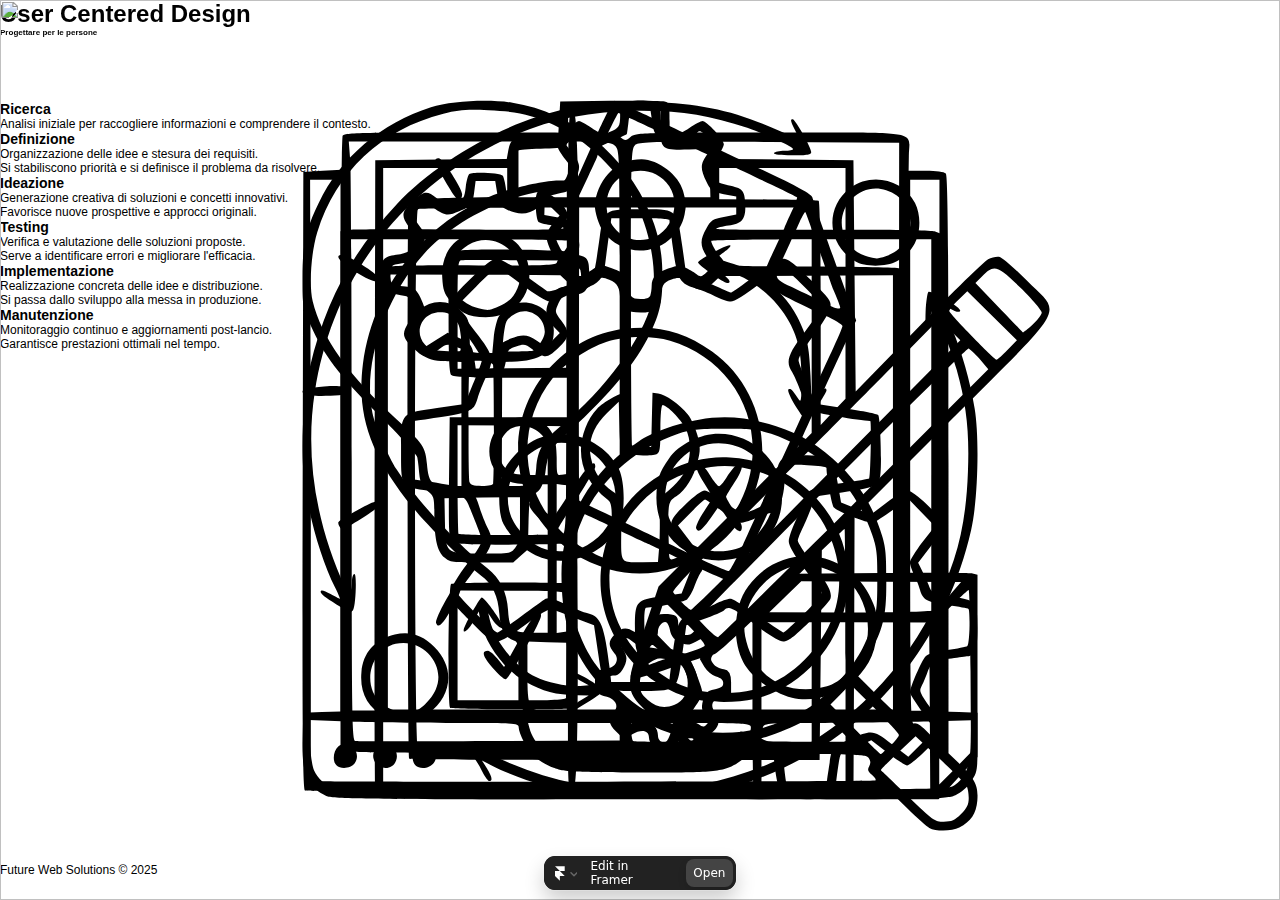
==== commit 3e7a5bc5: "Add files via upload" ====
--- a/index.html
+++ b/index.html
@@ -2,8 +2,8 @@
 <!-- saved from url=(0042)https://graceful-device-988641.framer.app/ -->
 <html><head><meta http-equiv="Content-Type" content="text/html; charset=UTF-8">
     
-    <script type="importmap" data-framer-importmap="">{"imports":{"__framer-badge":"https://framerusercontent.com/modules/kr6mBIQPAjMiv35rQa3A/pERRjHDPh9IxXAn0rVsJ/PX9hIOIVM.js","__framer-not-found-page":"https://framer.com/m/framer/SitesNotFoundPage.js@1.4.0","@emotion/hash":"https://ga.jspm.io/npm:@emotion/hash@0.8.0/dist/hash.browser.esm.js","@motionone/dom":"https://ga.jspm.io/npm:@motionone/dom@10.13.1/dist/index.es.js","@motionone/easing":"https://ga.jspm.io/npm:@motionone/easing@10.14.0/dist/index.es.js","@motionone/utils":"https://ga.jspm.io/npm:@motionone/utils@10.14.0/dist/index.es.js","@react-three/drei":"https://ga.jspm.io/npm:@react-three/drei@8.3.1/index.js","@react-three/fiber":"https://ga.jspm.io/npm:@react-three/fiber@7.0.24/dist/react-three-fiber.esm.js","airtable":"https://ga.jspm.io/npm:airtable@0.11.1/lib/airtable.js","canvas-confetti":"https://ga.jspm.io/npm:canvas-confetti@1.4.0/src/confetti.js","color-diff":"https://ga.jspm.io/npm:color-diff@1.2.0/lib/index.js","color-hash":"https://ga.jspm.io/npm:color-hash@2.0.1/dist/color-hash.js","framer-motion-3d":"https://ga.jspm.io/npm:framer-motion-3d@6.0.0-beta.8/dist/es/index.mjs","framesync":"https://ga.jspm.io/npm:framesync@6.1.2/dist/es/index.mjs","motion":"https://ga.jspm.io/npm:motion@10.10.0/dist/main.es.js","popmotion":"https://ga.jspm.io/npm:popmotion@11.0.3/dist/es/index.mjs","react-confetti":"https://ga.jspm.io/npm:react-confetti@6.0.1/dist/react-confetti.min.js","shopify-buy":"https://ga.jspm.io/npm:shopify-buy@2.14.0/index.js","style-value-types":"https://ga.jspm.io/npm:style-value-types@5.1.0/dist/es/index.mjs","three":"https://ga.jspm.io/npm:three@0.136.0/build/three.module.js","tinycolor2":"https://ga.jspm.io/npm:tinycolor2@1.4.2/tinycolor.js","valtio":"https://ga.jspm.io/npm:valtio@1.2.9/esm/index.js","zustand":"https://ga.jspm.io/npm:zustand@3.7.1/esm/index.js","zustand/middleware":"https://ga.jspm.io/npm:zustand@3.7.1/esm/middleware.js","hsluv":"https://ga.jspm.io/npm:hsluv@1.0.0/dist/esm/hsluv.js","cobe":"https://ga.jspm.io/npm:cobe@0.6.0/dist/index.esm.js","react-tsparticles":"https://ga.jspm.io/npm:react-tsparticles@2.2.4/esm/index.js","tsparticles":"https://ga.jspm.io/npm:tsparticles@2.2.4/esm/index.js","@vimeo/player":"https://ga.jspm.io/npm:@vimeo/player@2.16.4/dist/player.es.js","easing-coordinates":"https://ga.jspm.io/npm:easing-coordinates@2.0.2/dist/cjs/index.js","@signal-noise/react-shader-canvas":"https://ga.jspm.io/npm:@signal-noise/react-shader-canvas@0.0.3/dist/index.js","canvas-noise":"https://ga.jspm.io/npm:canvas-noise@1.0.0/canvas-noise.js","react-noisy-canvas":"https://ga.jspm.io/npm:react-noisy-canvas@1.0.4/build/NoisyCanvas.js","shadertoy-react":"https://ga.jspm.io/npm:shadertoy-react@1.1.2/lib/shadertoy-react.min.js","figma-squircle":"https://ga.jspm.io/npm:figma-squircle@0.3.0/dist/module.js","highlight.js":"https://ga.jspm.io/npm:highlight.js@11.6.0/es/index.js","highlight.js/lib/common":"https://ga.jspm.io/npm:highlight.js@11.6.0/es/common.js","prismjs":"https://ga.jspm.io/npm:prismjs@1.29.0/prism.js","prismjs/components/prism-jsx":"https://ga.jspm.io/npm:prismjs@1.29.0/components/prism-jsx.js","prismjs/components/prism-tsx":"https://ga.jspm.io/npm:prismjs@1.29.0/components/prism-tsx.js","react-svg":"https://ga.jspm.io/npm:react-svg@15.1.9/dist/react-svg.esm.js","convert-svg-react":"https://ga.jspm.io/npm:convert-svg-react@1.0.0/lib/converter/index.js","himalaya":"https://ga.jspm.io/npm:himalaya@1.1.0/lib/index.js","html-react-parser":"https://ga.jspm.io/npm:html-react-parser@3.0.0/index.mjs","html-to-react":"https://ga.jspm.io/npm:html-to-react@1.5.0/index.js","htmlparser2":"https://ga.jspm.io/npm:htmlparser2@8.0.1/lib/esm/index.js","jsdom":"https://ga.jspm.io/npm:jsdom@20.0.0/lib/api.js","react-html-parser":"https://ga.jspm.io/npm:react-html-parser@2.0.2/lib/index.js","react-htmlparser2":"https://ga.jspm.io/npm:react-htmlparser2@0.1.0/htmlparser2-react.js","flubber":"https://ga.jspm.io/npm:flubber@0.4.2/build/flubber.min.js","arc-text":"https://ga.jspm.io/npm:arc-text@1.0.1/dist/arc-text.umd.js","react-helmet":"https://ga.jspm.io/npm:react-helmet@6.1.0/lib/Helmet.js","browser-jsonp":"https://ga.jspm.io/npm:browser-jsonp@1.1.5/lib/jsonp.js","fetch-jsonp":"https://ga.jspm.io/npm:fetch-jsonp@1.2.1/build/fetch-jsonp.js","jsonp":"https://ga.jspm.io/npm:jsonp@0.2.1/index.js","@codesandbox/sandpack-react":"https://ga.jspm.io/npm:@codesandbox/sandpack-react@1.3.1/dist/esm/index.js","firebase/app":"https://ga.jspm.io/npm:firebase@9.12.1/app/dist/index.esm.js","firebase/auth":"https://ga.jspm.io/npm:firebase@9.12.1/auth/dist/index.esm.js","firebase/firestore":"https://ga.jspm.io/npm:firebase@9.12.1/firestore/dist/index.esm.js","react-tooltip":"https://ga.jspm.io/npm:react-tooltip@4.4.3/dist/index.es.js","@cyriacbr/react-split-text":"https://ga.jspm.io/npm:@cyriacbr/react-split-text@1.0.0/dist/index.js","react-hook-form":"https://ga.jspm.io/npm:react-hook-form@7.39.5/dist/index.esm.mjs","styled-components":"https://ga.jspm.io/npm:styled-components@5.3.6/dist/styled-components.browser.esm.js","typewriter-effect":"https://ga.jspm.io/npm:typewriter-effect@2.19.0/dist/react.js","@dotlottie/player-component":"https://ga.jspm.io/npm:@dotlottie/player-component@1.3.2/dist/dotlottie-player.esm.js","objects-to-csv":"https://ga.jspm.io/npm:objects-to-csv@1.3.6/index.js","react-spring":"https://ga.jspm.io/npm:react-spring@9.6.1/dist/react-spring.esm.js","react-parallax-tilt":"https://ga.jspm.io/npm:react-parallax-tilt@1.7.71/dist/index.esm.js","@faker-js/faker":"https://ga.jspm.io/npm:@faker-js/faker@7.6.0/dist/esm/index.mjs","@popmotion/popcorn":"https://ga.jspm.io/npm:@popmotion/popcorn@0.4.4/lib/index.js","@rainbow-me/rainbowkit":"https://ga.jspm.io/npm:@rainbow-me/rainbowkit@0.4.5/dist/index.js","@rainbow-me/rainbowkit/styles.css":"https://ga.jspm.io/npm:@rainbow-me/rainbowkit@0.4.5/dist/index.css","@react-spring/three":"https://ga.jspm.io/npm:@react-spring/three@9.4.5/dist/react-spring-three.esm.js","@uniswap/widgets/fonts.css":"https://ga.jspm.io/npm:@uniswap/widgets@2.0.0/dist/fonts.css","@vanilla-extract/css":"https://ga.jspm.io/npm:@vanilla-extract/css@1.9.2/dist/vanilla-extract-css.browser.esm.js","array-move":"https://ga.jspm.io/npm:array-move@4.0.0/index.js","chart.js":"https://ga.jspm.io/npm:chart.js@4.0.1/dist/chart.js","chart.js/auto":"https://ga.jspm.io/npm:chart.js@4.0.1/auto/auto.js","cmdk":"https://ga.jspm.io/npm:cmdk@0.1.16/dist/index.mjs","gsap":"https://ga.jspm.io/npm:gsap@3.11.4/index.js","matter-js":"https://ga.jspm.io/npm:matter-js@0.18.0/build/matter.js","react-chartjs-2":"https://ga.jspm.io/npm:react-chartjs-2@5.0.1/dist/index.js","react-sortable-hoc":"https://ga.jspm.io/npm:react-sortable-hoc@2.0.0/dist/react-sortable-hoc.js","react-three-fiber":"https://ga.jspm.io/npm:react-three-fiber@6.0.13/dist/react-three-fiber.cjs.js","react-use-measure":"https://ga.jspm.io/npm:react-use-measure@2.1.1/dist/web.js","wagmi":"https://ga.jspm.io/npm:wagmi@0.6.0/dist/wagmi.esm.js","wagmi/providers/alchemy":"https://ga.jspm.io/npm:wagmi@0.6.0/providers/alchemy/dist/wagmi-providers-alchemy.esm.js","wagmi/providers/public":"https://ga.jspm.io/npm:wagmi@0.6.0/providers/public/dist/wagmi-providers-public.esm.js","usehooks-ts":"https://ga.jspm.io/npm:usehooks-ts@2.9.1/dist/esm/index.js","@react-hook/mouse-position":"https://ga.jspm.io/npm:@react-hook/mouse-position@4.1.3/dist/module/index.js","aframe":"https://ga.jspm.io/npm:aframe@1.3.0/dist/aframe-master.js","aframe-mountain-component":"https://ga.jspm.io/npm:aframe-mountain-component@0.3.3/index.js","aframe-particle-system-component":"https://ga.jspm.io/npm:aframe-particle-system-component@1.1.3/index.js","aframe-react":"https://ga.jspm.io/npm:aframe-react@4.4.0/dist/index.js","openweather-api-node":"https://ga.jspm.io/npm:openweather-api-node@1.4.1/src/index.js","openweather-apis":"https://ga.jspm.io/npm:openweather-apis@4.4.2/index.js","react-html-id":"https://ga.jspm.io/npm:react-html-id@0.1.5/index.js","react-icons/fi":"https://ga.jspm.io/npm:react-icons@4.7.1/fi/index.esm.js","three-stdlib":"https://ga.jspm.io/npm:three-stdlib@2.17.0/index.js","@stitches/react":"https://ga.jspm.io/npm:@stitches/react@1.2.8/dist/index.mjs","email-validator":"https://ga.jspm.io/npm:email-validator@2.0.4/index.js","kbar":"https://ga.jspm.io/npm:kbar@0.1.0-beta.36/lib/index.js","next-themes":"https://ga.jspm.io/npm:next-themes@0.2.1/dist/index.module.js","reakit/Popover":"https://ga.jspm.io/npm:reakit@1.3.11/es/Popover/index.js","lodash":"https://ga.jspm.io/npm:lodash@4.17.21/lodash.js","react-grid-layout":"https://ga.jspm.io/npm:react-grid-layout@1.3.4/index.js","use-resize-observer":"https://ga.jspm.io/npm:use-resize-observer@9.1.0/dist/bundle.esm.js","@radix-ui/colors":"https://ga.jspm.io/npm:@radix-ui/colors@0.1.8/index.mjs","@radix-ui/react-dialog":"https://ga.jspm.io/npm:@radix-ui/react-dialog@1.0.2/dist/index.module.js","boring-avatars":"https://ga.jspm.io/npm:boring-avatars@1.7.0/build/index.js","connectkit":"https://ga.jspm.io/npm:connectkit@1.1.0/build/index.es.js","countries-and-timezones":"https://ga.jspm.io/npm:countries-and-timezones@3.4.1/esm/index.js","ethers":"https://ga.jspm.io/npm:ethers@6.0.8/lib.esm/index.js","fetch-dedupe":"https://ga.jspm.io/npm:fetch-dedupe@3.0.0/lib/index.js","lodash.debounce":"https://ga.jspm.io/npm:lodash.debounce@4.0.8/index.js","lodash.defer":"https://ga.jspm.io/npm:lodash.defer@4.1.0/index.js","qrcode.react":"https://ga.jspm.io/npm:qrcode.react@3.1.0/lib/esm/index.js","react-copy-to-clipboard":"https://ga.jspm.io/npm:react-copy-to-clipboard@5.1.0/lib/index.js","react-markdown":"https://ga.jspm.io/npm:react-markdown@8.0.4/index.js","react-qr-code":"https://ga.jspm.io/npm:react-qr-code@2.0.8/lib/index.js","react-syntax-highlighter/dist/esm/styles/hljs":"https://ga.jspm.io/npm:react-syntax-highlighter@15.5.0/dist/esm/styles/hljs/index.js","react-tilt":"https://ga.jspm.io/npm:react-tilt@0.1.4/dist/tilt.js","react-timezone-select":"https://ga.jspm.io/npm:react-timezone-select@1.4.0/dist/esm/index.js","scroller-motion":"https://ga.jspm.io/npm:scroller-motion@1.2.3/dist/index.modern.mjs","wagmi/chains":"https://ga.jspm.io/npm:wagmi@0.6.6/chains/dist/wagmi-chains.esm.js","@emotion/css":"https://ga.jspm.io/npm:@emotion/css@11.9.0/dist/emotion-css.esm.js","@mediapipe/camera_utils":"https://ga.jspm.io/npm:@mediapipe/camera_utils@0.3.1640029074/camera_utils.js","@mediapipe/hands":"https://ga.jspm.io/npm:@mediapipe/hands@0.4.1646424915/hands.js","@shadergradient/store":"https://ga.jspm.io/npm:@shadergradient/store@0.0.0/dist/index.js","@tensorflow-models/hand-pose-detection":"https://ga.jspm.io/npm:@tensorflow-models/hand-pose-detection@2.0.0/dist/hand-pose-detection.esm.js","@tensorflow-models/handpose":"https://ga.jspm.io/npm:@tensorflow-models/handpose@0.0.7/dist/index.js","@tensorflow/tfjs":"https://ga.jspm.io/npm:@tensorflow/tfjs@3.18.0/dist/index.js","@tensorflow/tfjs-backend-wasm":"https://ga.jspm.io/npm:@tensorflow/tfjs-backend-wasm@3.18.0/dist/index.js","@tensorflow/tfjs-backend-webgl":"https://ga.jspm.io/npm:@tensorflow/tfjs-backend-webgl@3.18.0/dist/index.js","@tensorflow/tfjs-core":"https://ga.jspm.io/npm:@tensorflow/tfjs-core@3.18.0/dist/index.js","copy-to-clipboard":"https://ga.jspm.io/npm:copy-to-clipboard@3.3.3/index.js","jsonp-promise":"https://ga.jspm.io/npm:jsonp-promise@0.1.2/index.js","query-string":"https://ga.jspm.io/npm:query-string@8.1.0/index.js","react-speech-kit":"https://ga.jspm.io/npm:react-speech-kit@3.0.1/dist/index.js","react-webcam":"https://ga.jspm.io/npm:react-webcam@7.0.1/dist/react-webcam.js","to-querystring":"https://ga.jspm.io/npm:to-querystring@1.1.1/lib/to-querystring.min.js","lodash-es/omit":"https://ga.jspm.io/npm:lodash-es@4.17.21/omit.js","zustand/shallow":"https://ga.jspm.io/npm:zustand@3.7.0/esm/shallow.js","highlight.js/lib/languages/javascript":"https://ga.jspm.io/npm:highlight.js@11.5.0/es/languages/javascript.js","lowlight":"https://ga.jspm.io/npm:lowlight@2.6.1/index.js","react-lowlight":"https://ga.jspm.io/npm:react-lowlight@3.0.0/src/Lowlight.js","react-lowlight/common":"https://ga.jspm.io/npm:react-lowlight@3.0.0/src/common.js","react-syntax-highlighter/dist/esm/languages/hljs/javascript":"https://ga.jspm.io/npm:react-syntax-highlighter@15.5.0/dist/esm/languages/hljs/javascript.js","react-syntax-highlighter/dist/esm/styles/hljs/docco":"https://ga.jspm.io/npm:react-syntax-highlighter@15.5.0/dist/esm/styles/hljs/docco.js","@calcom/embed-react":"https://ga.jspm.io/npm:@calcom/embed-react@1.0.10/dist/Cal.es.js","@researchgate/react-intersection-observer":"https://ga.jspm.io/npm:@researchgate/react-intersection-observer@1.3.5/lib/js/index.js","animated-number-react":"https://ga.jspm.io/npm:animated-number-react@0.1.2/build/index.js","axios":"https://ga.jspm.io/npm:axios@1.4.0/index.js","react-animated-counter":"https://ga.jspm.io/npm:react-animated-counter@1.2.4/dist/index.js","react-animated-number":"https://ga.jspm.io/npm:react-animated-number@0.4.4/build/index.js","react-circle":"https://ga.jspm.io/npm:react-circle@1.1.1/dist/index.js","react-circle-progress-bar":"https://ga.jspm.io/npm:react-circle-progress-bar@0.1.4/dist/progress.js","react-circular-progressbar":"https://ga.jspm.io/npm:react-circular-progressbar@2.1.0/dist/index.esm.js","react-countup":"https://ga.jspm.io/npm:react-countup@6.4.2/build/index.js","react-customizable-progressbar":"https://ga.jspm.io/npm:react-customizable-progressbar@1.2.0/dist/ReactCustomizableProgressbar.js","react-hook-inview":"https://ga.jspm.io/npm:react-hook-inview@4.5.0/dist/esm/index.js","react-intersection-observer":"https://ga.jspm.io/npm:react-intersection-observer@9.4.3/react-intersection-observer.modern.mjs","react-progress-label":"https://ga.jspm.io/npm:react-progress-label@3.1.7/dist/index.esm.js","react-sweet-progress":"https://ga.jspm.io/npm:react-sweet-progress@1.1.2/lib/index.js","sonner":"https://ga.jspm.io/npm:sonner@0.3.5/dist/index.mjs","use-count-up":"https://ga.jspm.io/npm:use-count-up@3.0.1/lib/index.module.js","react-canvas-confetti":"https://ga.jspm.io/npm:react-canvas-confetti@1.4.0/dist/index.js","react-particles":"https://ga.jspm.io/npm:react-particles@2.9.3/esm/index.js","react-use/lib/useWindowSize":"https://ga.jspm.io/npm:react-use@17.4.0/lib/useWindowSize.js","swiper":"https://ga.jspm.io/npm:swiper@9.0.5/swiper.esm.js","swiper/css":"https://ga.jspm.io/npm:swiper@9.0.5/swiper.min.css","swiper/css/effect-fade":"https://ga.jspm.io/npm:swiper@9.0.5/modules/effect-fade/effect-fade.min.css","swiper/css/navigation":"https://ga.jspm.io/npm:swiper@9.0.5/modules/navigation/navigation.min.css","swiper/css/pagination":"https://ga.jspm.io/npm:swiper@9.0.5/modules/pagination/pagination.min.css","swiper/css/scrollbar":"https://ga.jspm.io/npm:swiper@9.0.5/modules/scrollbar/scrollbar.min.css","swiper/react":"https://ga.jspm.io/npm:swiper@9.0.5/react/swiper-react.js","classnames":"https://ga.jspm.io/npm:classnames@2.3.2/index.js","prop-types":"https://ga.jspm.io/npm:prop-types@15.8.0/index.js","react-block-image":"https://ga.jspm.io/npm:react-block-image@1.0.0/dist/index.js","simple-icons":"https://ga.jspm.io/npm:simple-icons@8.15.0/index.mjs","react-use":"https://ga.jspm.io/npm:react-use@17.4.0/esm/index.js","date-fns":"https://ga.jspm.io/npm:date-fns@2.29.3/esm/index.js","@splinetool/r3f-spline":"https://ga.jspm.io/npm:@splinetool/r3f-spline@1.0.2/dist/useSpline.es.js","js-cookie":"https://ga.jspm.io/npm:js-cookie@3.0.1/dist/js.cookie.mjs","react-use/lib/useCookie":"https://ga.jspm.io/npm:react-use@17.4.0/lib/useCookie.js","react-use/lib/useToggle":"https://ga.jspm.io/npm:react-use@17.4.0/lib/useToggle.js","os-name":"https://ga.jspm.io/npm:os-name@5.1.0/index.js","@elgorditosalsero/react-gtm-hook":"https://ga.jspm.io/npm:@elgorditosalsero/react-gtm-hook@2.7.2/dist/react-gtm-hook.esm.js","rect":"https://ga.jspm.io/npm:rect@1.2.1/index.js","@material-ui/core":"https://ga.jspm.io/npm:@material-ui/core@4.12.4/esm/index.js","@material-ui/icons":"https://ga.jspm.io/npm:@material-ui/icons@4.11.3/esm/index.js","@n8tb1t/use-scroll-position":"https://ga.jspm.io/npm:@n8tb1t/use-scroll-position@2.0.3/lib/index.js","@splinetool/runtime":"https://ga.jspm.io/npm:@splinetool/runtime@0.9.202/build/runtime.js","classnames/bind":"https://ga.jspm.io/npm:classnames@2.3.2/bind.js","dotenv-safe":"https://ga.jspm.io/npm:dotenv-safe@8.2.0/index.js","modern-react-qr-reader":"https://ga.jspm.io/npm:modern-react-qr-reader@1.0.12/lib/index.js","openai":"https://ga.jspm.io/npm:openai@3.1.0/dist/index.js","p5":"https://ga.jspm.io/npm:p5@1.6.0/lib/p5.min.js","qr-scanner":"https://ga.jspm.io/npm:qr-scanner@1.4.2/qr-scanner.min.js","react-3d-viewer":"https://ga.jspm.io/npm:react-3d-viewer@1.0.12/dist/scripts/react-3d-viewer.js","react-audio-player":"https://ga.jspm.io/npm:react-audio-player@0.17.0/dist/bundle.js","react-beautiful-dnd":"https://ga.jspm.io/npm:react-beautiful-dnd@13.1.1/dist/react-beautiful-dnd.esm.js","react-camera-pro":"https://ga.jspm.io/npm:react-camera-pro@1.2.1/dist/index.esm.js","react-chat-widget":"https://ga.jspm.io/npm:react-chat-widget@3.1.4/lib/index.js","react-chat-widget/lib/styles.css":"https://ga.jspm.io/npm:react-chat-widget@3.1.4/lib/styles.css","react-cmdk":"https://ga.jspm.io/npm:react-cmdk@1.3.9/dist/index.js","react-countdown":"https://ga.jspm.io/npm:react-countdown@2.3.5/dist/index.es.js","react-drag-and-drop":"https://ga.jspm.io/npm:react-drag-and-drop@3.0.0/lib/index.js","react-fetch-hook":"https://ga.jspm.io/npm:react-fetch-hook@1.9.5/index.js","react-geolocated":"https://ga.jspm.io/npm:react-geolocated@4.0.3/dist-modules/index.js","react-github-corner":"https://ga.jspm.io/npm:react-github-corner@2.5.0/lib/GithubCorner.js","react-hook-gyroscope":"https://ga.jspm.io/npm:react-hook-gyroscope@1.1.12/dist/index.js","react-hook-speech-to-text":"https://ga.jspm.io/npm:react-hook-speech-to-text@0.8.0/dist/index.js","react-icalendar-link":"https://ga.jspm.io/npm:react-icalendar-link@3.0.2/dist/index.es.js","react-image-effects":"https://ga.jspm.io/npm:react-image-effects@1.0.0/dist/index.js","react-image-magnifiers":"https://ga.jspm.io/npm:react-image-magnifiers@1.4.0/dist/index.js","react-image-magnify":"https://ga.jspm.io/npm:react-image-magnify@2.7.4/dist/ReactImageMagnify.js","react-infinite-scroll-component":"https://ga.jspm.io/npm:react-infinite-scroll-component@6.1.0/dist/index.js","react-linear-gradient-button":"https://ga.jspm.io/npm:react-linear-gradient-button@1.1.1/lib/index.js","react-p5":"https://ga.jspm.io/npm:react-p5@1.3.33/build/index.js","react-qr-reader":"https://ga.jspm.io/npm:react-qr-reader@3.0.0-beta-1/dist/esm/index.js","react-qrcode-scanner":"https://ga.jspm.io/npm:react-qrcode-scanner@1.0.5/dist/index.es.js","react-router-dom":"https://ga.jspm.io/npm:react-router-dom@6.8.1/dist/index.js","react-scanned-qr":"https://ga.jspm.io/npm:react-scanned-qr@1.2.4/dist/esm/index.js","react-scroll-video":"https://ga.jspm.io/npm:react-scroll-video@1.0.6/dist/index.js","react-speech-recognition":"https://ga.jspm.io/npm:react-speech-recognition@3.10.0/lib/index.js","react-tridi":"https://ga.jspm.io/npm:react-tridi@2.1.1/dist/index.modern.js","react-use-scroll-position":"https://ga.jspm.io/npm:react-use-scroll-position@2.0.0/index.js","react-video-scroll":"https://ga.jspm.io/npm:react-video-scroll@1.0.1/build/react-video-scroll.js","react-water-wave":"https://ga.jspm.io/npm:react-water-wave@2.0.1/lib/index.js","speech-synthesizer-react":"https://ga.jspm.io/npm:speech-synthesizer-react@1.2.0/build/index.js","tiny-viewer":"https://ga.jspm.io/npm:tiny-viewer@2.0.0/dist/index.js","vcard-creator":"https://ga.jspm.io/npm:vcard-creator@0.6.0/dist/vcard-creator.js","victory":"https://ga.jspm.io/npm:victory@36.6.8/es/index.js","@itsjonq/controls":"https://ga.jspm.io/npm:@itsjonq/controls@0.0.9/dist/cjs/index.js","@p5-wrapper/react":"https://ga.jspm.io/npm:@p5-wrapper/react@4.2.0/dist/component/react.js","mouse-follower":"https://ga.jspm.io/npm:mouse-follower@1.1.2/dist/index.module.js","next/dynamic":"https://ga.jspm.io/npm:next@13.4.5/dynamic.js","p5-react":"https://ga.jspm.io/npm:p5-react@1.0.3/build/index.js","rc-slider":"https://ga.jspm.io/npm:rc-slider@10.4.0/es/index.js","rc-slider/assets/index.css":"https://ga.jspm.io/npm:rc-slider@10.4.0/assets/index.css","react-animated-cursor":"https://ga.jspm.io/npm:react-animated-cursor@2.7.0/dist/index.umd.js","react-dynamic-import":"https://ga.jspm.io/npm:react-dynamic-import@1.1.5/dist/react-dynamic-import.umd.js","@chakra-ui/icons":"https://ga.jspm.io/npm:@chakra-ui/icons@2.0.16/dist/index.mjs","@mui/icons-material":"https://ga.jspm.io/npm:@mui/icons-material@5.11.11/esm/index.js","@mui/icons-material/Twitter":"https://ga.jspm.io/npm:@mui/icons-material@5.11.11/Twitter.js","react-simple-keyboard":"https://ga.jspm.io/npm:react-simple-keyboard@3.5.28/build/index.js","virtual-keyboard-react":"https://ga.jspm.io/npm:virtual-keyboard-react@1.0.2/index.js","@fortawesome/free-regular-svg-icons":"https://ga.jspm.io/npm:@fortawesome/free-regular-svg-icons@6.0.0/index.es.js","@fortawesome/free-solid-svg-icons":"https://ga.jspm.io/npm:@fortawesome/free-solid-svg-icons@6.0.0/index.es.js","@fortawesome/react-fontawesome":"https://ga.jspm.io/npm:@fortawesome/react-fontawesome@0.1.17/index.es.js","@radix-ui/react-icons":"https://ga.jspm.io/npm:@radix-ui/react-icons@1.1.0/dist/react-icons.esm.js","@radix-ui/react-popover":"https://ga.jspm.io/npm:@radix-ui/react-popover@0.1.6/dist/index.module.js","@radix-ui/react-slider":"https://ga.jspm.io/npm:@radix-ui/react-slider@0.1.4/dist/index.module.js","@tinymce/tinymce-react":"https://ga.jspm.io/npm:@tinymce/tinymce-react@3.13.0/lib/es2015/main/ts/index.js","@tldraw/tldraw":"https://ga.jspm.io/npm:@tldraw/tldraw@1.9.1/dist/index.mjs","bootstrap/dist/css/bootstrap.min.css":"https://ga.jspm.io/npm:bootstrap@5.1.3/dist/css/bootstrap.min.css","canvas-sketch":"https://ga.jspm.io/npm:canvas-sketch@0.7.6/dist/canvas-sketch.umd.js","canvas-sketch-util/math":"https://ga.jspm.io/npm:canvas-sketch-util@1.10.0/math.js","canvas-sketch-util/random":"https://ga.jspm.io/npm:canvas-sketch-util@1.10.0/random.js","chartjs-plugin-colorschemes":"https://ga.jspm.io/npm:chartjs-plugin-colorschemes@0.4.0/dist/chartjs-plugin-colorschemes.js","chroma-js":"https://ga.jspm.io/npm:chroma-js@2.4.2/chroma.js","firebase/database":"https://ga.jspm.io/npm:firebase@9.17.1/database/dist/esm/index.esm.js","lodash/range":"https://ga.jspm.io/npm:lodash@4.17.21/range.js","mapbox-gl":"https://ga.jspm.io/npm:mapbox-gl@2.13.0/dist/mapbox-gl.js","phosphor-react":"https://ga.jspm.io/npm:phosphor-react@1.4.1/dist/index.esm.js","react-bootstrap":"https://ga.jspm.io/npm:react-bootstrap@2.1.2/esm/index.js","react-bootstrap/Button":"https://ga.jspm.io/npm:react-bootstrap@2.1.2/esm/Button.js","react-bootstrap/Dropdown":"https://ga.jspm.io/npm:react-bootstrap@2.1.2/esm/Dropdown.js","react-bootstrap/DropdownButton":"https://ga.jspm.io/npm:react-bootstrap@2.1.2/esm/DropdownButton.js","react-bootstrap/Form":"https://ga.jspm.io/npm:react-bootstrap@2.1.2/esm/Form.js","react-bootstrap/FormControl":"https://ga.jspm.io/npm:react-bootstrap@2.1.2/esm/FormControl.js","react-bootstrap/InputGroup":"https://ga.jspm.io/npm:react-bootstrap@2.1.2/esm/InputGroup.js","react-canvas-draw":"https://ga.jspm.io/npm:react-canvas-draw@1.2.1/es/index.js","react-color":"https://ga.jspm.io/npm:react-color@2.19.3/lib/index.js","react-confetti-explosion":"https://ga.jspm.io/npm:react-confetti-explosion@1.5.1/lib/index.js","react-date-picker":"https://ga.jspm.io/npm:react-date-picker@8.4.0/dist/entry.js","react-datepicker":"https://ga.jspm.io/npm:react-datepicker@4.6.0/dist/react-datepicker.min.js","react-datepicker/dist/react-datepicker-cssmodules.css":"https://ga.jspm.io/npm:react-datepicker@4.6.0/dist/react-datepicker-cssmodules.css","react-datepicker/dist/react-datepicker.css":"https://ga.jspm.io/npm:react-datepicker@4.6.0/dist/react-datepicker.css","react-digital-clock":"https://ga.jspm.io/npm:react-digital-clock@0.1.2/lib/index.js","react-live-preview":"https://ga.jspm.io/npm:react-live-preview@0.0.8-alpha/dist/src/root.js","react-uuid":"https://ga.jspm.io/npm:react-uuid@1.0.2/uuid.js","shuffle-letters":"https://ga.jspm.io/npm:shuffle-letters@1.0.2/dist/shuffle-letters.esm.min.js","tone":"https://ga.jspm.io/npm:tone@14.7.77/build/Tone.js","unsplash-js":"https://ga.jspm.io/npm:unsplash-js@7.0.15/dist/unsplash-js.esm.js","unsplash-react":"https://ga.jspm.io/npm:unsplash-react@0.2.1/dist/index.esm.js","use-sound":"https://ga.jspm.io/npm:use-sound@4.0.1/dist/use-sound.esm.js","whatwg-fetch":"https://ga.jspm.io/npm:whatwg-fetch@3.6.2/dist/fetch.umd.js","@emotion/styled":"https://ga.jspm.io/npm:@emotion/styled@11.10.6/dist/emotion-styled.browser.esm.js","react-draggable":"https://ga.jspm.io/npm:react-draggable@4.4.5/build/cjs/cjs.js","react-konva":"https://ga.jspm.io/npm:react-konva@18.2.5/es/ReactKonva.js","@9gustin/react-notion-render":"https://ga.jspm.io/npm:@9gustin/react-notion-render@3.11.2/dist/index.modern.mjs","@notionhq/client":"https://ga.jspm.io/npm:@notionhq/client@2.2.3/build/src/index.js","@paultalarian/react-notion-x":"https://ga.jspm.io/npm:@paultalarian/react-notion-x@6.15.28/build/index.js","prismjs/components/prism-javascript":"https://ga.jspm.io/npm:prismjs@1.29.0/components/prism-javascript.js","prismjs/components/prism-typescript":"https://ga.jspm.io/npm:prismjs@1.29.0/components/prism-typescript.js","react-content-loader":"https://ga.jspm.io/npm:react-content-loader@6.2.0/dist/react-content-loader.es.js","react-image":"https://ga.jspm.io/npm:react-image@4.0.3/umd/index.js","react-notion":"https://ga.jspm.io/npm:react-notion@0.10.0/dist/react-notion.esm.js","react-notion-x":"https://ga.jspm.io/npm:react-notion-x@6.16.0/build/index.js","@studio-freight/lenis":"https://ga.jspm.io/npm:@studio-freight/lenis@1.0.29/dist/lenis.modern.mjs","luxon":"https://ga.jspm.io/npm:luxon@3.4.4/src/luxon.js","tz-lookup":"https://ga.jspm.io/npm:tz-lookup@6.1.25/tz.js","@firebase/app":"https://ga.jspm.io/npm:@firebase/app@0.8.4/dist/esm/index.esm2017.js","@rive-app/react-canvas":"https://ga.jspm.io/npm:@rive-app/react-canvas@4.14.2/dist/index.js","@u-wave/react-vimeo":"https://ga.jspm.io/npm:@u-wave/react-vimeo@0.9.10/dist/react-vimeo.es.js","animejs":"https://ga.jspm.io/npm:animejs@3.2.2/lib/anime.es.js","bootstrap":"https://ga.jspm.io/npm:bootstrap@5.3.3/dist/js/bootstrap.esm.js","canvas-sketch-util":"https://ga.jspm.io/npm:canvas-sketch-util@1.10.0/index.js","dom-to-image":"https://ga.jspm.io/npm:dom-to-image@2.6.0/src/dom-to-image.js","dompurify":"https://ga.jspm.io/npm:dompurify@3.1.0/dist/purify.js","file-saver":"https://ga.jspm.io/npm:file-saver@2.0.5/dist/FileSaver.min.js","firestore":"https://ga.jspm.io/npm:firestore@1.1.6/index.js","html":"https://ga.jspm.io/npm:html@1.0.0/lib/html.js","html-to-image":"https://ga.jspm.io/npm:html-to-image@1.11.11/es/index.js","html2canvas":"https://ga.jspm.io/npm:html2canvas@1.4.1/dist/html2canvas.js","lenis":"https://ga.jspm.io/npm:lenis@1.1.2/dist/lenis.mjs","lodash-es":"https://ga.jspm.io/npm:lodash-es@4.17.21/lodash.js","primereact":"https://ga.jspm.io/npm:primereact@10.6.3/primereact.all.esm.min.js","react-animated-numbers":"https://ga.jspm.io/npm:react-animated-numbers@0.16.0/dist/index.js","react-contenteditable":"https://ga.jspm.io/npm:react-contenteditable@3.3.7/lib/react-contenteditable.js","react-cookie":"https://ga.jspm.io/npm:react-cookie@7.1.4/esm/index.mjs","react-error-boundary":"https://ga.jspm.io/npm:react-error-boundary@4.0.13/dist/react-error-boundary.esm.js","react-hot-toast":"https://ga.jspm.io/npm:react-hot-toast@2.4.1/dist/index.mjs","react-loading":"https://ga.jspm.io/npm:react-loading@2.0.3/dist/react-loading.js","react-loading-screen":"https://ga.jspm.io/npm:react-loading-screen@0.0.17/dist/index.js","react-loading-skeleton":"https://ga.jspm.io/npm:react-loading-skeleton@3.4.0/dist/index.js","react-mentions":"https://ga.jspm.io/npm:react-mentions@4.4.10/dist/react-mentions.esm.js","react-player":"https://ga.jspm.io/npm:react-player@2.16.0/lib/index.js","react-spinners":"https://ga.jspm.io/npm:react-spinners@0.13.8/esm/index.js","react-spinners-kit":"https://ga.jspm.io/npm:react-spinners-kit@1.9.1/lib/index.js","react-tagify":"https://ga.jspm.io/npm:react-tagify@1.0.7/dist/lib.es.js","react-vimeo":"https://ga.jspm.io/npm:react-vimeo@2.0.0/lib/Vimeo.js","reacts":"https://ga.jspm.io/npm:reacts@0.0.0/index.js","reakit":"https://ga.jspm.io/npm:reakit@1.3.11/es/index.js","sanitize-html":"https://ga.jspm.io/npm:sanitize-html@2.13.0/index.js","spinners-react":"https://ga.jspm.io/npm:spinners-react@1.0.7/lib/esm/index.js","styled-jsx":"https://ga.jspm.io/npm:styled-jsx@5.1.2/index.js","swr":"https://ga.jspm.io/npm:swr@2.2.5/dist/core/index.mjs","use-immer":"https://ga.jspm.io/npm:use-immer@0.9.0/dist/use-immer.module.js","@carbon/charts-react":"https://ga.jspm.io/npm:@carbon/charts-react@1.13.15/dist/index.mjs.js","@carbon/charts-react/styles.css":"https://ga.jspm.io/npm:@carbon/charts-react@1.13.15/dist/styles.css","@carbon/charts/styles.css":"https://ga.jspm.io/npm:@carbon/charts@1.13.15/dist/styles.css","@carbon/charts/styles/styles.scss":"https://ga.jspm.io/npm:@carbon/charts@1.13.15/scss/index.scss","chartjs-plugin-gradient":"https://ga.jspm.io/npm:chartjs-plugin-gradient@0.6.1/dist/chartjs-plugin-gradient.esm.js","csvtojson":"https://ga.jspm.io/npm:csvtojson@2.0.10/browser/browser.js","csvtojson/v2":"https://ga.jspm.io/npm:csvtojson@2.0.10/v2/index.js","d3":"https://ga.jspm.io/npm:d3@7.8.5/src/index.js","echarts":"https://ga.jspm.io/npm:echarts@5.4.3/index.js","echarts/charts":"https://ga.jspm.io/npm:echarts@5.4.3/charts.js","echarts/components":"https://ga.jspm.io/npm:echarts@5.4.3/components.js","echarts/core":"https://ga.jspm.io/npm:echarts@5.4.3/core.js","echarts/renderers":"https://ga.jspm.io/npm:echarts@5.4.3/renderers.js","gridjs":"https://ga.jspm.io/npm:gridjs@6.0.6/dist/gridjs.module.js","gridjs-react":"https://ga.jspm.io/npm:gridjs-react@6.0.1/dist/gridjs.production.es.min.js","lodash/throttle":"https://ga.jspm.io/npm:lodash@4.17.21/throttle.js","svgo":"https://ga.jspm.io/npm:svgo@3.0.2/lib/svgo-node.js","react-reconciler":"https://ga.jspm.io/npm:react-reconciler@0.29.2/index.js","react-reconciler/constants":"https://ga.jspm.io/npm:react-reconciler@0.29.2/constants.js","@fireworks-js/react":"https://ga.jspm.io/npm:@fireworks-js/react@2.10.6/dist/index.es.js","@formspree/react":"https://ga.jspm.io/npm:@formspree/react@2.4.1/dist/index.mjs","@material-ui/core/IconButton":"https://ga.jspm.io/npm:@material-ui/core@4.12.4/esm/IconButton/index.js","@material-ui/icons/ArrowDropDown":"https://ga.jspm.io/npm:@material-ui/icons@4.11.3/esm/ArrowDropDown.js","@material-ui/icons/Facebook":"https://ga.jspm.io/npm:@material-ui/icons@4.11.3/esm/Facebook.js","@material-ui/icons/Favorite":"https://ga.jspm.io/npm:@material-ui/icons@4.11.3/esm/Favorite.js","@material-ui/icons/FavoriteBorder":"https://ga.jspm.io/npm:@material-ui/icons@4.11.3/esm/FavoriteBorder.js","@material-ui/icons/FileCopy":"https://ga.jspm.io/npm:@material-ui/icons@4.11.3/esm/FileCopy.js","@material-ui/icons/LinkedIn":"https://ga.jspm.io/npm:@material-ui/icons@4.11.3/esm/LinkedIn.js","@material-ui/icons/Twitter":"https://ga.jspm.io/npm:@material-ui/icons@4.11.3/esm/Twitter.js","@memberstack/react":"https://ga.jspm.io/npm:@memberstack/react@2.0.11/dist/index.js","@supabase/auth-ui-react":"https://ga.jspm.io/npm:@supabase/auth-ui-react@0.4.2/dist/index.es.js","@supabase/auth-ui-shared":"https://ga.jspm.io/npm:@supabase/auth-ui-shared@0.1.6/dist/index.mjs","@supabase/supabase-js":"https://ga.jspm.io/npm:@supabase/supabase-js@2.25.0/dist/module/index.js","jotai":"https://ga.jspm.io/npm:jotai@1.9.2/esm/index.mjs","jotai/utils":"https://ga.jspm.io/npm:jotai@1.9.2/esm/utils.mjs","moment":"https://ga.jspm.io/npm:moment@2.29.4/moment.js","moment-timezone":"https://ga.jspm.io/npm:moment-timezone@0.5.43/index.js","mousetrap":"https://ga.jspm.io/npm:mousetrap@1.6.5/mousetrap.js","prettier":"https://ga.jspm.io/npm:prettier@3.2.5/standalone.mjs","prettier/parser-html":"https://ga.jspm.io/npm:prettier@3.2.5/plugins/html.js","prettier/standalone":"https://ga.jspm.io/npm:prettier@3.2.5/standalone.mjs","random-word":"https://ga.jspm.io/npm:random-word@2.0.0/index.js","random-words":"https://ga.jspm.io/npm:random-words@1.2.0/index.js","react-autocomplete-hint":"https://ga.jspm.io/npm:react-autocomplete-hint@2.0.0/dist/src/index.js","react-autocomplete-input":"https://ga.jspm.io/npm:react-autocomplete-input@1.0.19/dist/bundle.js","react-device-detect":"https://ga.jspm.io/npm:react-device-detect@2.2.2/dist/lib.js","react-intl-tel-input":"https://ga.jspm.io/npm:react-intl-tel-input@8.2.0/dist/index.js","reading-time":"https://ga.jspm.io/npm:reading-time@1.5.0/index.js","use-dencrypt-effect":"https://ga.jspm.io/npm:use-dencrypt-effect@2.0.0/dist/index.js","uuid":"https://ga.jspm.io/npm:uuid@9.0.0/dist/esm-browser/index.js","firebase-admin":"https://ga.jspm.io/npm:firebase-admin@11.10.1/lib/index.js","firebase/analytics":"https://ga.jspm.io/npm:firebase@9.12.1/analytics/dist/index.esm.js","react-firebase-hooks/firestore":"https://ga.jspm.io/npm:react-firebase-hooks@5.1.1/firestore/dist/index.esm.js","react-loading-skeleton/dist/skeleton.css":"https://ga.jspm.io/npm:react-loading-skeleton@3.3.1/dist/skeleton.css","react-spinners/BounceLoader":"https://ga.jspm.io/npm:react-spinners@0.13.8/BounceLoader.js","react-spinners/ClipLoader":"https://ga.jspm.io/npm:react-spinners@0.13.8/ClipLoader.js","primereact/mention":"https://ga.jspm.io/npm:primereact@10.0.3/mention/mention.esm.js","styled-jsx/css":"https://ga.jspm.io/npm:styled-jsx@5.1.2/css.js","styled-jsx/style":"https://ga.jspm.io/npm:styled-jsx@5.1.2/style.js","swr/infinite":"https://ga.jspm.io/npm:swr@2.2.4/infinite/dist/index.mjs","swr/mutation":"https://ga.jspm.io/npm:swr@2.2.4/mutation/dist/index.mjs","@agentofuser/remark-oembed":"https://ga.jspm.io/npm:@agentofuser/remark-oembed@1.0.4/dist/index.js","@airtable/blocks":"https://ga.jspm.io/npm:@airtable/blocks@1.18.1/dist/cjs/index.js","@auth0/auth0-react":"https://ga.jspm.io/npm:@auth0/auth0-react@2.2.1/dist/auth0-react.esm.js","@botpoison/browser":"https://ga.jspm.io/npm:@botpoison/browser@0.1.30/dist/index.js","@clerk/clerk-react":"https://ga.jspm.io/npm:@clerk/clerk-react@4.24.2/dist/esm/index.js","@emotion/core":"https://ga.jspm.io/npm:@emotion/core@11.0.0/dist/emotion-core.cjs.js","@formspark/use-formspark":"https://ga.jspm.io/npm:@formspark/use-formspark@0.1.39/dist/use-formspark.esm.js","@fortawesome/fontawesome-svg-core":"https://ga.jspm.io/npm:@fortawesome/fontawesome-svg-core@6.4.2/index.mjs","@monaco-editor/react":"https://ga.jspm.io/npm:@monaco-editor/react@4.4.6/lib/es/index.js","@phosphor-icons/react":"https://ga.jspm.io/npm:@phosphor-icons/react@2.0.10/dist/index.es.js","@radix-ui/react-context-menu":"https://ga.jspm.io/npm:@radix-ui/react-context-menu@2.1.4/dist/index.mjs","@radix-ui/react-switch":"https://ga.jspm.io/npm:@radix-ui/react-switch@1.0.3/dist/index.mjs","@radix-ui/react-tooltip":"https://ga.jspm.io/npm:@radix-ui/react-tooltip@1.0.6/dist/index.mjs","@ramonak/react-progress-bar":"https://ga.jspm.io/npm:@ramonak/react-progress-bar@5.2.0/dist/index.js","@react-spring/web":"https://ga.jspm.io/npm:@react-spring/web@9.7.2/dist/esm/index.js","@react-three/cannon":"https://ga.jspm.io/npm:@react-three/cannon@6.5.2/dist/index.js","@reactuses/core":"https://ga.jspm.io/npm:@reactuses/core@4.0.8/dist/index.mjs","@scotato/react-squircle":"https://ga.jspm.io/npm:@scotato/react-squircle@1.1.3/dist/index.js","@splinetool/loader":"https://ga.jspm.io/npm:@splinetool/loader@0.9.150/build/SplineLoader.js","@tanstack/react-query":"https://ga.jspm.io/npm:@tanstack/react-query@4.35.3/build/lib/index.mjs","@uidotdev/usehooks":"https://ga.jspm.io/npm:@uidotdev/usehooks@2.2.0/index.js","@veltdev/react":"https://ga.jspm.io/npm:@veltdev/react@1.0.15/esm/index.js","@zag-js/pin-input":"https://ga.jspm.io/npm:@zag-js/pin-input@0.13.0/dist/index.mjs","@zag-js/react":"https://ga.jspm.io/npm:@zag-js/react@0.13.0/dist/index.mjs","@zoom-image/react":"https://ga.jspm.io/npm:@zoom-image/react@0.3.10/dist/index.mjs","algoliasearch":"https://ga.jspm.io/npm:algoliasearch@4.24.0/dist/algoliasearch.umd.js","alpinejs":"https://ga.jspm.io/npm:alpinejs@3.12.0/dist/module.esm.js","atrament":"https://ga.jspm.io/npm:atrament@3.0.0/index.js","caniuse-api":"https://ga.jspm.io/npm:caniuse-api@3.0.0/dist/index.js","caniuse-lite":"https://ga.jspm.io/npm:caniuse-lite@1.0.30001492/dist/unpacker/index.js","canvas":"https://ga.jspm.io/npm:canvas@2.11.0/browser.js","color-thief":"https://ga.jspm.io/npm:color-thief@2.2.5/js/color-thief.js","color-thief-react":"https://ga.jspm.io/npm:color-thief-react@2.1.0/lib/index.js","corner-smoothing":"https://ga.jspm.io/npm:corner-smoothing@0.1.3/dist/esm/index.js","countup.js":"https://ga.jspm.io/npm:countup.js@2.8.0/dist/countUp.min.js","css-to-react-native":"https://ga.jspm.io/npm:css-to-react-native@3.2.0/index.js","dat.js":"https://ga.jspm.io/npm:dat.js@0.0.1/src/index.js","date-fns-tz":"https://ga.jspm.io/npm:date-fns-tz@2.0.0/esm/index.js","dayjs":"https://ga.jspm.io/npm:dayjs@1.11.7/dayjs.min.js","handlebars":"https://ga.jspm.io/npm:handlebars@4.7.7/lib/index.js","hex-rgb":"https://ga.jspm.io/npm:hex-rgb@5.0.0/index.js","instagram-followers":"https://ga.jspm.io/npm:instagram-followers@1.0.0/index.js","kmenu":"https://ga.jspm.io/npm:kmenu@1.2.2-nightly-dev/dist/index.modern.js","lodash-move":"https://ga.jspm.io/npm:lodash-move@1.1.1/lib/index.js","lottie-web":"https://ga.jspm.io/npm:lottie-web@5.12.1/build/player/esm/lottie.min.js","lucide-react":"https://ga.jspm.io/npm:lucide-react@0.115.0/dist/esm/lucide-react.js","macy":"https://ga.jspm.io/npm:macy@2.5.1/dist/macy.js","marked":"https://ga.jspm.io/npm:marked@4.2.12/lib/marked.esm.js","masonry":"https://ga.jspm.io/npm:masonry@0.0.2/index.js","material-icons":"https://ga.jspm.io/npm:material-icons@1.13.12/iconfont/material-icons.css","micromark-extension-gfm":"https://ga.jspm.io/npm:micromark-extension-gfm@2.0.1/index.js","ninja-keys":"https://ga.jspm.io/npm:ninja-keys@1.2.2/dist/ninja-keys.js","node-vibrant":"https://ga.jspm.io/npm:node-vibrant@3.2.1-alpha.1/lib/bundle-worker.js","number-format.js":"https://ga.jspm.io/npm:number-format.js@2.0.9/lib/format.min.js","pagemap":"https://ga.jspm.io/npm:pagemap@1.4.0/dist/pagemap.js","qrcode":"https://ga.jspm.io/npm:qrcode@1.5.3/lib/browser.js","qrcode-svg":"https://ga.jspm.io/npm:qrcode-svg@1.1.0/lib/qrcode.js","querystring":"https://ga.jspm.io/npm:querystring@0.2.1/index.js","raf":"https://ga.jspm.io/npm:raf@3.4.1/index.js","react-animejs-wrapper":"https://ga.jspm.io/npm:react-animejs-wrapper@1.0.35/dist/index.js","react-append-to-body":"https://ga.jspm.io/npm:react-append-to-body@2.0.26/dist/main.js","react-css-variables":"https://ga.jspm.io/npm:react-css-variables@2.0.1/umd/react-css-variables.js","react-dom-confetti":"https://ga.jspm.io/npm:react-dom-confetti@0.2.0/lib/confetti.js","react-flashlight":"https://ga.jspm.io/npm:react-flashlight@1.0.6/dist/index.js","react-fps-stats":"https://ga.jspm.io/npm:react-fps-stats@0.3.1/dist/index.js","react-glitch-animation":"https://ga.jspm.io/npm:react-glitch-animation@1.0.0/build/index.es.js","react-gooey":"https://ga.jspm.io/npm:react-gooey@1.5.1/dist/react-gooey.js","react-google-maps":"https://ga.jspm.io/npm:react-google-maps@9.4.5/lib/index.js","react-hotkeys-hook":"https://ga.jspm.io/npm:react-hotkeys-hook@4.4.1/dist/react-hotkeys-hook.esm.js","react-idle-timer":"https://ga.jspm.io/npm:react-idle-timer@5.7.2/dist/index.esm.js","react-instantsearch-hooks-web":"https://ga.jspm.io/npm:react-instantsearch-hooks-web@6.39.3/dist/es/index.js","react-leaflet":"https://ga.jspm.io/npm:react-leaflet@4.2.1/lib/index.js","react-lottie":"https://ga.jspm.io/npm:react-lottie@1.2.3/dist/index.js","react-map-gl":"https://ga.jspm.io/npm:react-map-gl@7.0.21/dist/esm/index.js","react-map-interaction":"https://ga.jspm.io/npm:react-map-interaction@2.1.0/dist/react-map-interaction.js","react-masonry-css":"https://ga.jspm.io/npm:react-masonry-css@1.0.16/dist/react-masonry-css.cjs.js","react-odometerjs":"https://ga.jspm.io/npm:react-odometerjs@3.1.0/dist/index.js","react-p5-wrapper":"https://ga.jspm.io/npm:react-p5-wrapper@4.1.2/dist/react-p5-wrapper/index.browser.js","react-particle-effect-button":"https://ga.jspm.io/npm:react-particle-effect-button@1.0.1/dist/index.js","react-picture-in-picture":"https://ga.jspm.io/npm:react-picture-in-picture@1.0.0/dist/index.js","react-punch":"https://ga.jspm.io/npm:react-punch@0.1.0/dist/index.js","react-query":"https://ga.jspm.io/npm:react-query@3.39.3/es/index.js","react-resizable-panels":"https://ga.jspm.io/npm:react-resizable-panels@0.0.55/dist/react-resizable-panels.browser.esm.js","react-responsive-masonry":"https://ga.jspm.io/npm:react-responsive-masonry@2.1.7/es/index.js","react-ripples":"https://ga.jspm.io/npm:react-ripples@2.2.1/cjs/index.js","react-router":"https://ga.jspm.io/npm:react-router@6.10.0/dist/index.js","react-scroll-trigger":"https://ga.jspm.io/npm:react-scroll-trigger@0.6.14/es/index.js","react-select":"https://ga.jspm.io/npm:react-select@5.7.4/dist/react-select.esm.js","react-shuffle-text":"https://ga.jspm.io/npm:react-shuffle-text@1.0.6/dist/react-shuffle-text.js","react-ticker":"https://ga.jspm.io/npm:react-ticker@1.3.2/dist/index.es.js","react-timeago":"https://ga.jspm.io/npm:react-timeago@7.2.0/es6/index.js","react-toast-notifications":"https://ga.jspm.io/npm:react-toast-notifications@2.5.1/dist/index.js","react-toastify":"https://ga.jspm.io/npm:react-toastify@9.1.2/dist/react-toastify.esm.mjs","react-tweet":"https://ga.jspm.io/npm:react-tweet@3.1.1/dist/index.client.js","react-twitter-embed":"https://ga.jspm.io/npm:react-twitter-embed@4.0.4/dist/index.modern.js","react-type-animation":"https://ga.jspm.io/npm:react-type-animation@3.1.0/dist/esm/index.es.js","react-typing-effect":"https://ga.jspm.io/npm:react-typing-effect@2.0.5/dist/index.js","react-use-gesture":"https://ga.jspm.io/npm:react-use-gesture@9.1.3/dist/index.js","react-window":"https://ga.jspm.io/npm:react-window@1.8.9/dist/index.esm.js","react-wrap-balancer":"https://ga.jspm.io/npm:react-wrap-balancer@1.1.0/dist/index.mjs","remark-gfm":"https://ga.jspm.io/npm:remark-gfm@3.0.1/index.js","scrollex":"https://ga.jspm.io/npm:scrollex@2.0.1/dist/index.esm.js","simplex-noise":"https://ga.jspm.io/npm:simplex-noise@4.0.1/dist/esm/simplex-noise.js","spotify-now-playing":"https://ga.jspm.io/npm:spotify-now-playing@1.1.4/dist/index.js","stats.js":"https://ga.jspm.io/npm:stats.js@0.17.0/build/stats.min.js","textures":"https://ga.jspm.io/npm:textures@1.2.3/dist/textures.js","threejs-toys":"https://ga.jspm.io/npm:threejs-toys@0.0.8/build/threejs-toys.module.js","tsparticles-confetti":"https://ga.jspm.io/npm:tsparticles-confetti@2.9.3/esm/index.js","tsparticles-engine":"https://ga.jspm.io/npm:tsparticles-engine@2.10.1/esm/index.js","tsparticles-preset-firefly":"https://ga.jspm.io/npm:tsparticles-preset-firefly@2.10.1/esm/index.js","use-is-focused":"https://ga.jspm.io/npm:use-is-focused@0.0.1/dist/esm/index.js","use-scramble":"https://ga.jspm.io/npm:use-scramble@2.2.12/dist/use-scramble.esm.js","vanta":"https://ga.jspm.io/npm:vanta@0.5.24/src/_base.js","vcard4":"https://ga.jspm.io/npm:vcard4@3.1.5/lib/esm/index.js","wix-animations":"https://ga.jspm.io/npm:wix-animations@1.0.412/dist/src/index.js","next/router":"https://ga.jspm.io/npm:next@13.5.1/router.js","@mui/material":"https://ga.jspm.io/npm:@mui/material@5.3.1/index.js","@mui/material/Slider":"https://ga.jspm.io/npm:@mui/material@5.13.0/Slider/index.js","@fortawesome/fontawesome-svg-core/styles.css":"https://ga.jspm.io/npm:@fortawesome/fontawesome-svg-core@6.4.2/styles.css","@fortawesome/free-solid-svg-icons/faHome":"https://ga.jspm.io/npm:@fortawesome/free-solid-svg-icons@6.4.2/faHome.js","three/examples/jsm/controls/OrbitControls.js":"https://ga.jspm.io/npm:three@0.136.0/examples/jsm/controls/OrbitControls.js","react-code-blocks":"https://ga.jspm.io/npm:react-code-blocks@0.0.9-0/dist/react-code-blocks.esm.js","@fortawesome/free-regular-svg-icons/faEnvelope":"https://ga.jspm.io/npm:@fortawesome/free-regular-svg-icons@6.4.2/faEnvelope.js","@fortawesome/free-solid-svg-icons/faEnvelope":"https://ga.jspm.io/npm:@fortawesome/free-solid-svg-icons@6.4.2/faEnvelope.js","algoliasearch/lite":"https://ga.jspm.io/npm:algoliasearch@4.14.3/dist/algoliasearch-lite.umd.js","react-icons/ri":"https://ga.jspm.io/npm:react-icons@4.10.1/ri/index.esm.js","react-icons":"https://ga.jspm.io/npm:react-icons@4.7.1/lib/esm/index.js","react-icons/fa":"https://ga.jspm.io/npm:react-icons@4.7.1/fa/index.esm.js","@babel/core":"https://ga.jspm.io/npm:@babel/core@7.22.1/lib/index.js","@babel/preset-react":"https://ga.jspm.io/npm:@babel/preset-react@7.22.3/lib/index.js","babel-runtime/helpers/classCallCheck":"https://ga.jspm.io/npm:babel-runtime@6.26.0/helpers/classCallCheck.js","babel-runtime/helpers/createClass":"https://ga.jspm.io/npm:babel-runtime@6.26.0/helpers/createClass.js","babel-runtime/helpers/extends":"https://ga.jspm.io/npm:babel-runtime@6.26.0/helpers/extends.js","babel-runtime/helpers/inherits":"https://ga.jspm.io/npm:babel-runtime@6.26.0/helpers/inherits.js","babel-runtime/helpers/possibleConstructorReturn":"https://ga.jspm.io/npm:babel-runtime@6.26.0/helpers/possibleConstructorReturn.js","@mui/material/Stack":"https://ga.jspm.io/npm:@mui/material@5.11.10/Stack/index.js","next/head":"https://ga.jspm.io/npm:next@13.1.6/head.js","chakra-ui":"https://ga.jspm.io/npm:chakra-ui@0.3.9/dist/index.js","next/app":"https://ga.jspm.io/npm:next@13.1.6/app.js","react-icons/si":"https://ga.jspm.io/npm:react-icons@4.7.1/si/index.esm.js","@heroicons/react/20/solid":"https://ga.jspm.io/npm:@heroicons/react@2.0.18/20/solid/esm/index.js","@mui/material/Button":"https://ga.jspm.io/npm:@mui/material@5.3.1/Button/index.js","@chakra-ui/react":"https://ga.jspm.io/npm:@chakra-ui/react@1.7.5/dist/chakra-ui-react.esm.js","animejs/lib/anime.es.js":"https://ga.jspm.io/npm:animejs@3.2.1/lib/anime.es.js","material-icons/iconfont/material-icons.css":"https://ga.jspm.io/npm:material-icons@1.13.9/iconfont/material-icons.css","react-icons/md":"https://ga.jspm.io/npm:react-icons@4.10.1/md/index.esm.js","react-toastify/dist/ReactToastify.css":"https://ga.jspm.io/npm:react-toastify@9.1.2/dist/ReactToastify.css","@mui/icons-material/ArrowBackIos":"https://ga.jspm.io/npm:@mui/icons-material@5.14.13/ArrowBackIos.js","@airtable/blocks/ui":"https://ga.jspm.io/npm:@airtable/blocks@1.18.1/ui.js","@material-ui/icons/ThumbUp":"https://ga.jspm.io/npm:@material-ui/icons@4.11.3/esm/ThumbUp.js","react-player/vimeo":"https://ga.jspm.io/npm:react-player@2.16.0/vimeo.js","react-player/youtube":"https://ga.jspm.io/npm:react-player@2.16.0/youtube.js","jquery":"https://ga.jspm.io/npm:jquery@3.7.1/dist/jquery.js","react-smart-masonry":"https://ga.jspm.io/npm:react-smart-masonry@2.0.2/dist/index.esm.js","tailwindcss":"https://ga.jspm.io/npm:tailwindcss@3.3.3/lib/index.js","sneaks-api":"https://ga.jspm.io/npm:sneaks-api@1.2.3/index.js","react-swipeable":"https://ga.jspm.io/npm:react-swipeable@7.0.1/es/index.js","events":"https://ga.jspm.io/npm:events@3.3.0/events.js","paper":"https://ga.jspm.io/npm:paper@0.12.17/dist/paper-full.js","fr":"https://ga.jspm.io/npm:fr@1.2.2/index.js","iconoir-react":"https://ga.jspm.io/npm:iconoir-react@6.11.0/dist/esm/index.mjs","twemoji":"https://ga.jspm.io/npm:twemoji@14.0.2/dist/twemoji.esm.js","react-hook-mighty-mouse":"https://ga.jspm.io/npm:react-hook-mighty-mouse@1.4.31/dist/react-hook-mighty-mouse.umd.js","@emotion/react":"https://ga.jspm.io/npm:@emotion/react@11.11.1/dist/emotion-react.browser.esm.js","emojione":"https://ga.jspm.io/npm:emojione@4.5.0/lib/js/emojione.js","html2pdf.js":"https://ga.jspm.io/npm:html2pdf.js@0.10.1/dist/html2pdf.js","jspdf":"https://ga.jspm.io/npm:jspdf@2.5.1/dist/jspdf.es.min.js","@mapbox/polyline":"https://ga.jspm.io/npm:@mapbox/polyline@1.2.0/src/polyline.js","apple-mapkit-js":"https://ga.jspm.io/npm:apple-mapkit-js@6.1.0/mapkit.js","czech-inflection":"https://ga.jspm.io/npm:czech-inflection@1.1.1/lib/index.js","node-currency-exchange-rates":"https://ga.jspm.io/npm:node-currency-exchange-rates@1.0.7/dist/index.js","tokens":"https://ga.jspm.io/npm:tokens@0.0.8/lib/index.js","@mapbox/mapbox-sdk":"https://ga.jspm.io/npm:@mapbox/mapbox-sdk@0.15.3/index.js","@mapbox/mapbox-sdk/services/geocoding":"https://ga.jspm.io/npm:@mapbox/mapbox-sdk@0.15.3/services/geocoding.js","currency-converter-lt":"https://ga.jspm.io/npm:currency-converter-lt@2.0.0/index.js","exchange-rates-api":"https://ga.jspm.io/npm:exchange-rates-api@1.1.0/src/index.js","jsonwebtoken":"https://ga.jspm.io/npm:jsonwebtoken@9.0.1/index.js","jsrsasign":"https://ga.jspm.io/npm:jsrsasign@10.8.6/lib/jsrsasign.js","jwa":"https://ga.jspm.io/npm:jwa@1.4.1/index.js","money":"https://ga.jspm.io/npm:money@0.2.0/money.js","open-exchange-rates":"https://ga.jspm.io/npm:open-exchange-rates@0.3.0/open-exchange-rates.js","simplify-js":"https://ga.jspm.io/npm:simplify-js@1.2.4/simplify.js","@splinetool/react-spline":"https://ga.jspm.io/npm:@splinetool/react-spline@2.2.6/dist/react-spline.js","@splinetool/viewer":"https://ga.jspm.io/npm:@splinetool/viewer@0.9.440/build/spline-viewer.js","@ark-ui/react":"https://ga.jspm.io/npm:@ark-ui/react@2.2.3/index.mjs","@firebase/firestore":"https://ga.jspm.io/npm:@firebase/firestore@4.4.3/dist/index.esm2017.js","@radix-ui/react-accordion":"https://ga.jspm.io/npm:@radix-ui/react-accordion@1.1.2/dist/index.mjs","@radix-ui/react-checkbox":"https://ga.jspm.io/npm:@radix-ui/react-checkbox@1.0.4/dist/index.mjs","@radix-ui/react-hover-card":"https://ga.jspm.io/npm:@radix-ui/react-hover-card@1.0.7/dist/index.mjs","@radix-ui/react-label":"https://ga.jspm.io/npm:@radix-ui/react-label@2.0.2/dist/index.mjs","react-aria":"https://ga.jspm.io/npm:react-aria@3.32.1/dist/import.mjs","react-day-picker":"https://ga.jspm.io/npm:react-day-picker@8.10.0/dist/index.esm.js","react-firebase-hooks/auth":"https://ga.jspm.io/npm:react-firebase-hooks@5.1.1/auth/dist/index.esm.js","validator":"https://ga.jspm.io/npm:validator@13.11.0/index.js","zod":"https://ga.jspm.io/npm:zod@3.20.6/lib/index.mjs","three.js":"https://ga.jspm.io/npm:three.js@0.77.1/shim.js","gl-react":"https://ga.jspm.io/npm:gl-react@5.2.0/lib/index.js","pts":"https://ga.jspm.io/npm:pts@0.12.9/dist/index.js","@thirdweb-dev/react":"https://ga.jspm.io/npm:@thirdweb-dev/react@3.11.11/dist/thirdweb-dev-react.browser.esm.js","react-scramble-text":"https://ga.jspm.io/npm:react-scramble-text@1.0.1/dist/index.modern.js","chaffle":"https://ga.jspm.io/npm:chaffle@2.1.0/src/chaffle.js","@stripe/react-stripe-js":"https://ga.jspm.io/npm:@stripe/react-stripe-js@1.16.2/dist/react-stripe.umd.js","@stripe/stripe-js":"https://ga.jspm.io/npm:@stripe/stripe-js@1.46.0/dist/stripe.esm.js","keen-slider/keen-slider.min.css":"https://ga.jspm.io/npm:keen-slider@6.8.5/keen-slider.min.css","keen-slider/react":"https://ga.jspm.io/npm:keen-slider@6.8.5/react.js","vaul":"https://ga.jspm.io/npm:vaul@1.0.0/dist/index.mjs","dayjs/plugin/isoWeek":"https://ga.jspm.io/npm:dayjs@1.11.13/plugin/isoWeek.js","react-backdrop-filter":"https://ga.jspm.io/npm:react-backdrop-filter@2.1.0/dist/BackdropFilter.min.js","@mui/material/Grid":"https://ga.jspm.io/npm:@mui/material@5.14.8/Grid/index.js","@mui/material/Icon":"https://ga.jspm.io/npm:@mui/material@5.14.8/Icon/index.js","@mui/system":"https://ga.jspm.io/npm:@mui/system@5.14.8/esm/index.js","@mui/types":"https://ga.jspm.io/npm:@jspm/core@2.0.1/nodelibs/@empty.js","darkmode-js":"https://ga.jspm.io/npm:darkmode-js@1.5.7/lib/darkmode-js.js","iconsax-react":"https://ga.jspm.io/npm:iconsax-react@0.0.8/dist/esm/index.js","react-particles-webgl":"https://ga.jspm.io/npm:react-particles-webgl@1.0.10/dist/index.cjs.js","react-countdown-circle-timer":"https://ga.jspm.io/npm:react-countdown-circle-timer@3.0.9/lib/index.module.js","@hookform/resolvers":"https://ga.jspm.io/npm:@hookform/resolvers@2.9.11/dist/resolvers.mjs","@mui/material/Checkbox":"https://ga.jspm.io/npm:@mui/material@5.11.10/Checkbox/index.js","@mui/material/FormControl":"https://ga.jspm.io/npm:@mui/material@5.11.10/FormControl/index.js","@mui/material/FormControlLabel":"https://ga.jspm.io/npm:@mui/material@5.11.10/FormControlLabel/index.js","@mui/material/FormGroup":"https://ga.jspm.io/npm:@mui/material@5.11.10/FormGroup/index.js","@mui/material/FormHelperText":"https://ga.jspm.io/npm:@mui/material@5.11.10/FormHelperText/index.js","@mui/material/TextField":"https://ga.jspm.io/npm:@mui/material@5.11.10/TextField/index.js","@ts-react/form":"https://ga.jspm.io/npm:@ts-react/form@1.2.0/lib/index.mjs","custom-no-code-form":"https://ga.jspm.io/npm:custom-no-code-form@0.0.1/dist/custom-no-code-form.es.js","@react-three/postprocessing":"https://ga.jspm.io/npm:@react-three/postprocessing@2.15.11/dist/index.js","@react-three/rapier":"https://ga.jspm.io/npm:@react-three/rapier@1.1.2/dist/react-three-rapier.esm.js","maath":"https://ga.jspm.io/npm:maath@0.9.0/dist/maath.esm.js","react-phone-number-input":"https://ga.jspm.io/npm:react-phone-number-input@3.2.23/min/index.js","react-phone-number-input/style.css":"https://ga.jspm.io/npm:react-phone-number-input@3.2.23/style.css","@pqina/flip":"https://ga.jspm.io/npm:@pqina/flip@1.8.1/dist/flip.module.js","yet-another-react-lightbox":"https://ga.jspm.io/npm:yet-another-react-lightbox@3.15.4/dist/index.js","yet-another-react-lightbox/plugins/fullscreen":"https://ga.jspm.io/npm:yet-another-react-lightbox@3.15.4/dist/plugins/fullscreen/index.js","yet-another-react-lightbox/plugins/inline":"https://ga.jspm.io/npm:yet-another-react-lightbox@3.15.4/dist/plugins/inline/index.js","yet-another-react-lightbox/plugins/zoom":"https://ga.jspm.io/npm:yet-another-react-lightbox@3.15.4/dist/plugins/zoom/index.js","@dotlottie/react-player":"https://ga.jspm.io/npm:@dotlottie/react-player@0.0.0/dist/index.mjs","#framer/local/canvasComponent/KmJoLLmyR/KmJoLLmyR.js":"https://framerusercontent.com/modules/LGzj1BDpWS7YK2eRJq4E/uNlbawcDXW4Q15CHtHzw/KmJoLLmyR.js","#framer/local/canvasComponent/rO3WINoy8/rO3WINoy8.js":"https://framerusercontent.com/modules/5gEFrLfBBFARJEpOw8Uh/fFZ60AZ0KMSgEcWmC8O6/rO3WINoy8.js","#framer/local/canvasComponent/UcnaO1iJU/UcnaO1iJU.js":"https://framerusercontent.com/modules/1ICMw0kTwJRsfLs6TM05/3Gg4R5eW6BSZnGfQEiGd/UcnaO1iJU.js","#framer/local/collection/VsSalbiKq/VsSalbiKq.js":"https://framerusercontent.com/modules/RJVtqUKR5Cnz9qNfizmF/x8t4T4m7jaN2kQUNj2no/VsSalbiKq.js","#framer/local/componentPresets/componentPresets/componentPresets.js":"https://framerusercontent.com/modules/n3Xb7W5zvIYeKlcMtjky/3vxtmF8gHR0kXUfuYwES/componentPresets.js","#framer/local/css/e5W_0VkAu/e5W_0VkAu.js":"https://framerusercontent.com/modules/rVxdo16EsGEfxVYTb3de/mVRXUszkHTYxXiJdXSiQ/e5W_0VkAu.js","#framer/local/css/iaBy7WzBo/iaBy7WzBo.js":"https://framerusercontent.com/modules/8XEe0bTiGUJAZJxN1uRl/bTqUDKDZm5kAytI5vnHv/iaBy7WzBo.js","#framer/local/css/ickuMUi8E/ickuMUi8E.js":"https://framerusercontent.com/modules/N9nUx2trIHhegBAHzDIj/rkKXrX4ah298ssXSRMP7/ickuMUi8E.js","#framer/local/css/lv5pjIv6t/lv5pjIv6t.js":"https://framerusercontent.com/modules/WrVJZDKHVRMmT8J8Lc0F/okK8sIO1EF3WcTcRHr1k/lv5pjIv6t.js","#framer/local/css/TEPWpgm45/TEPWpgm45.js":"https://framerusercontent.com/modules/ToYKLqLCXMTiW894Vr8V/iKrqlFHKMsTlqiDlUmS8/TEPWpgm45.js","#framer/local/css/vsvQQNxju/vsvQQNxju.js":"https://framerusercontent.com/modules/g1QsZMH0MXuGNijUqZR6/9CcwHuBm6UCvteasUjIR/vsvQQNxju.js","#framer/local/screen/augiA20Il/augiA20Il.js":"https://framerusercontent.com/modules/8QLnWDT5yZ60dDMEqVqb/VAGFfJlOlS99ZrXgm9PF/augiA20Il.js","#framer/local/screen/hySDfH4AG/hySDfH4AG.js":"https://framerusercontent.com/modules/z59KoMfQ4tIekcfhsZxW/RJsbmSdSsidiKxgsSB74/hySDfH4AG.js","#framer/local/siteMetadata/siteMetadata/siteMetadata.js":"https://framerusercontent.com/modules/K6JOrxK2WNX72Nto5qu5/hvI2PbjAfa9Q8HIEjx9d/siteMetadata.js","#framer/local/codeFile/PdsLuoX/Examples.js":"https://framerusercontent.com/modules/oEkDMvfZu5L94lrNc1r2/caNeMqK59n3mMLvjbFMd/Examples.js","#framer/local/webPageMetadata/augiA20Il/augiA20Il.js":"https://framerusercontent.com/modules/wI2tI69HFdCBhuUfZJkN/aHLPBwTM33nDvXcvYYiP/augiA20Il.js","#framer/local/webPageMetadata/hySDfH4AG/hySDfH4AG.js":"https://framerusercontent.com/modules/JNK8wEIBTRfal7ip4KmK/CdQedfsUR9BC2zbLovqS/hySDfH4AG.js","framer":"https://app.framerstatic.com/framer.73H42MHI.mjs","framer-motion":"https://app.framerstatic.com/framer-motion.KB2VX5JL.mjs","react":"https://ga.jspm.io/npm:react@18.2.0/index.js","react-dom":"https://ga.jspm.io/npm:react-dom@18.2.0/index.js","react-dom/client":"https://ga.jspm.io/npm:react-dom@18.2.0/client.js","react-dom/server":"https://ga.jspm.io/npm:react-dom@18.2.0/server.browser.js","react/jsx-runtime":"https://ga.jspm.io/npm:react@18.2.0/jsx-runtime.js"},"scopes":{"https://ga.jspm.io/":{"@babel/runtime/helpers/esm/defineProperty":"https://ga.jspm.io/npm:@babel/runtime@7.16.7/helpers/esm/defineProperty.js","@babel/runtime/helpers/esm/extends":"https://ga.jspm.io/npm:@babel/runtime@7.16.7/helpers/esm/extends.js","@chevrotain/utils":"https://ga.jspm.io/npm:@chevrotain/utils@9.1.0/lib/src/api.js","@motionone/animation":"https://ga.jspm.io/npm:@motionone/animation@10.12.0/dist/index.es.js","@motionone/easing":"https://ga.jspm.io/npm:@motionone/easing@10.12.0/dist/index.es.js","@motionone/generators":"https://ga.jspm.io/npm:@motionone/generators@10.12.0/dist/index.es.js","@motionone/types":"https://ga.jspm.io/npm:@motionone/types@10.12.0/dist/index.es.js","@react-spring/animated":"https://ga.jspm.io/npm:@react-spring/animated@9.4.1/dist/react-spring-animated.esm.js","@react-spring/core":"https://ga.jspm.io/npm:@react-spring/core@9.4.1/dist/react-spring-core.esm.js","@react-spring/rafz":"https://ga.jspm.io/npm:@react-spring/rafz@9.4.1/dist/react-spring-rafz.esm.js","@react-spring/shared":"https://ga.jspm.io/npm:@react-spring/shared@9.4.1/dist/react-spring-shared.esm.js","@react-spring/three":"https://ga.jspm.io/npm:@react-spring/three@9.4.1/dist/react-spring-three.esm.js","@react-spring/types/animated":"https://ga.jspm.io/npm:@react-spring/types@9.4.1/animated.js","@react-spring/types/interpolation":"https://ga.jspm.io/npm:@react-spring/types@9.4.1/interpolation.js","@use-gesture/core":"https://ga.jspm.io/npm:@use-gesture/core@10.2.4/dist/use-gesture-core.esm.js","@use-gesture/core/actions":"https://ga.jspm.io/npm:@use-gesture/core@10.2.4/actions/dist/use-gesture-core-actions.esm.js","@use-gesture/core/types":"https://ga.jspm.io/npm:@use-gesture/core@10.2.4/types/dist/use-gesture-core-types.esm.js","@use-gesture/core/utils":"https://ga.jspm.io/npm:@use-gesture/core@10.2.4/utils/dist/use-gesture-core-utils.esm.js","@use-gesture/react":"https://ga.jspm.io/npm:@use-gesture/react@10.2.4/dist/use-gesture-react.esm.js","abort-controller":"https://ga.jspm.io/npm:abort-controller@3.0.0/browser.js","abortcontroller-polyfill/dist/cjs-ponyfill":"https://ga.jspm.io/npm:abortcontroller-polyfill@1.7.3/dist/cjs-ponyfill.js","bidi-js":"https://ga.jspm.io/npm:bidi-js@1.0.2/dist/bidi.js","buffer":"https://ga.jspm.io/npm:@jspm/core@2.0.0-beta.14/nodelibs/browser/buffer.js","chevrotain":"https://ga.jspm.io/npm:chevrotain@9.1.0/lib_esm/api_esm.mjs","debounce":"https://ga.jspm.io/npm:debounce@1.2.1/index.js","detect-gpu":"https://ga.jspm.io/npm:detect-gpu@3.1.30/dist/detect-gpu.esm.js","fast-deep-equal":"https://ga.jspm.io/npm:fast-deep-equal@3.1.3/index.js","fflate":"https://ga.jspm.io/npm:fflate@0.6.10/esm/browser.js","framesync":"https://ga.jspm.io/npm:framesync@6.0.1/dist/es/index.mjs","hey-listen":"https://ga.jspm.io/npm:hey-listen@1.0.8/dist/index.js","ktx-parse":"https://ga.jspm.io/npm:ktx-parse@0.2.2/dist/ktx-parse.modern.js","lodash.omit":"https://ga.jspm.io/npm:lodash.omit@4.5.0/index.js","lodash.pick":"https://ga.jspm.io/npm:lodash.pick@4.4.0/index.js","lodash/get":"https://ga.jspm.io/npm:lodash@4.17.21/get.js","lodash/isArray":"https://ga.jspm.io/npm:lodash@4.17.21/isArray.js","lodash/isFunction":"https://ga.jspm.io/npm:lodash@4.17.21/isFunction.js","lodash/isNil":"https://ga.jspm.io/npm:lodash@4.17.21/isNil.js","lodash/isNumber":"https://ga.jspm.io/npm:lodash@4.17.21/isNumber.js","lodash/isPlainObject":"https://ga.jspm.io/npm:lodash@4.17.21/isPlainObject.js","lodash/isString":"https://ga.jspm.io/npm:lodash@4.17.21/isString.js","lodash/keys":"https://ga.jspm.io/npm:lodash@4.17.21/keys.js","mmd-parser":"https://ga.jspm.io/npm:mmd-parser@1.0.4/build/mmdparser.js","node-fetch":"https://ga.jspm.io/npm:node-fetch@2.6.7/browser.js","object-assign":"https://ga.jspm.io/npm:object-assign@4.1.1/index.js","opentype.js":"https://ga.jspm.io/npm:opentype.js@1.3.4/dist/opentype.module.js","potpack":"https://ga.jspm.io/npm:potpack@1.0.2/index.mjs","process":"https://framer.com/m/framer/empty.js@0.1.0","prop-types":"https://ga.jspm.io/npm:prop-types@15.8.0/index.js","proxy-compare":"https://ga.jspm.io/npm:proxy-compare@2.0.2/dist/index.modern.js","react-composer":"https://ga.jspm.io/npm:react-composer@5.0.2/es/index.js","react-merge-refs":"https://ga.jspm.io/npm:react-merge-refs@1.1.0/dist/react-merge-refs.esm.js","react-reconciler":"https://ga.jspm.io/npm:react-reconciler@0.26.2/index.js","react-use-measure":"https://ga.jspm.io/npm:react-use-measure@2.1.1/dist/web.js","regexp-to-ast":"https://ga.jspm.io/npm:regexp-to-ast@0.5.0/lib/regexp-to-ast.js","scheduler":"https://ga.jspm.io/npm:scheduler@0.23.0/index.js","style-value-types":"https://ga.jspm.io/npm:style-value-types@5.0.0/dist/es/index.mjs","three-mesh-bvh":"https://ga.jspm.io/npm:three-mesh-bvh@0.5.3/src/index.js","three-stdlib":"https://ga.jspm.io/npm:three-stdlib@2.6.4/index.js","three/examples/js/libs/stats.min":"https://ga.jspm.io/npm:three@0.136.0/examples/js/libs/stats.min.js","troika-three-text":"https://ga.jspm.io/npm:troika-three-text@0.44.0/dist/troika-three-text.esm.js","troika-three-utils":"https://ga.jspm.io/npm:troika-three-utils@0.44.0/dist/troika-three-utils.esm.js","troika-worker-utils":"https://ga.jspm.io/npm:troika-worker-utils@0.44.0/dist/troika-worker-utils.esm.js","tslib":"https://ga.jspm.io/npm:tslib@2.3.1/tslib.es6.js","use-asset":"https://ga.jspm.io/npm:use-asset@1.0.4/dist/index.cjs.js","valtio/vanilla":"https://ga.jspm.io/npm:valtio@1.2.9/esm/vanilla.js","zstddec":"https://ga.jspm.io/npm:zstddec@0.0.2/dist/zstddec.js","zustand":"https://ga.jspm.io/npm:zustand@3.6.8/esm/index.js","popmotion":"https://ga.jspm.io/npm:popmotion@11.0.3/dist/es/index.mjs","@motionone/utils":"https://ga.jspm.io/npm:@motionone/utils@10.14.0/dist/index.es.js","@motionone/dom":"https://ga.jspm.io/npm:@motionone/dom@10.13.1/dist/index.es.js","phenomenon":"https://ga.jspm.io/npm:phenomenon@1.6.0/dist/phenomenon.mjs","fast-deep-equal/react":"https://ga.jspm.io/npm:fast-deep-equal@3.1.3/react.js","tsparticles-engine":"https://ga.jspm.io/npm:tsparticles-engine@2.3.1/esm/index.js","tsparticles-interaction-external-attract":"https://ga.jspm.io/npm:tsparticles-interaction-external-attract@2.3.1/esm/index.js","tsparticles-interaction-external-bounce":"https://ga.jspm.io/npm:tsparticles-interaction-external-bounce@2.3.1/esm/index.js","tsparticles-interaction-external-bubble":"https://ga.jspm.io/npm:tsparticles-interaction-external-bubble@2.3.1/esm/index.js","tsparticles-interaction-external-connect":"https://ga.jspm.io/npm:tsparticles-interaction-external-connect@2.3.1/esm/index.js","tsparticles-interaction-external-grab":"https://ga.jspm.io/npm:tsparticles-interaction-external-grab@2.3.1/esm/index.js","tsparticles-interaction-external-pause":"https://ga.jspm.io/npm:tsparticles-interaction-external-pause@2.3.1/esm/index.js","tsparticles-interaction-external-push":"https://ga.jspm.io/npm:tsparticles-interaction-external-push@2.3.1/esm/index.js","tsparticles-interaction-external-remove":"https://ga.jspm.io/npm:tsparticles-interaction-external-remove@2.3.1/esm/index.js","tsparticles-interaction-external-repulse":"https://ga.jspm.io/npm:tsparticles-interaction-external-repulse@2.3.1/esm/index.js","tsparticles-interaction-external-trail":"https://ga.jspm.io/npm:tsparticles-interaction-external-trail@2.3.1/esm/index.js","tsparticles-interaction-particles-attract":"https://ga.jspm.io/npm:tsparticles-interaction-particles-attract@2.3.1/esm/index.js","tsparticles-interaction-particles-collisions":"https://ga.jspm.io/npm:tsparticles-interaction-particles-collisions@2.3.1/esm/index.js","tsparticles-interaction-particles-links":"https://ga.jspm.io/npm:tsparticles-interaction-particles-links@2.3.1/esm/index.js","tsparticles-move-base":"https://ga.jspm.io/npm:tsparticles-move-base@2.3.1/esm/index.js","tsparticles-move-parallax":"https://ga.jspm.io/npm:tsparticles-move-parallax@2.3.1/esm/index.js","tsparticles-particles.js":"https://ga.jspm.io/npm:tsparticles-particles.js@2.3.1/esm/index.js","tsparticles-plugin-absorbers":"https://ga.jspm.io/npm:tsparticles-plugin-absorbers@2.3.1/esm/index.js","tsparticles-plugin-emitters":"https://ga.jspm.io/npm:tsparticles-plugin-emitters@2.3.1/esm/index.js","tsparticles-plugin-polygon-mask":"https://ga.jspm.io/npm:tsparticles-plugin-polygon-mask@2.3.1/esm/index.js","tsparticles-shape-circle":"https://ga.jspm.io/npm:tsparticles-shape-circle@2.3.1/esm/index.js","tsparticles-shape-image":"https://ga.jspm.io/npm:tsparticles-shape-image@2.3.1/esm/index.js","tsparticles-shape-line":"https://ga.jspm.io/npm:tsparticles-shape-line@2.3.1/esm/index.js","tsparticles-shape-polygon":"https://ga.jspm.io/npm:tsparticles-shape-polygon@2.3.1/esm/index.js","tsparticles-shape-square":"https://ga.jspm.io/npm:tsparticles-shape-square@2.3.1/esm/index.js","tsparticles-shape-star":"https://ga.jspm.io/npm:tsparticles-shape-star@2.3.1/esm/index.js","tsparticles-shape-text":"https://ga.jspm.io/npm:tsparticles-shape-text@2.3.1/esm/index.js","tsparticles-slim":"https://ga.jspm.io/npm:tsparticles-slim@2.3.1/esm/index.js","tsparticles-updater-angle":"https://ga.jspm.io/npm:tsparticles-updater-angle@2.3.1/esm/index.js","tsparticles-updater-color":"https://ga.jspm.io/npm:tsparticles-updater-color@2.3.1/esm/index.js","tsparticles-updater-life":"https://ga.jspm.io/npm:tsparticles-updater-life@2.3.1/esm/index.js","tsparticles-updater-opacity":"https://ga.jspm.io/npm:tsparticles-updater-opacity@2.3.1/esm/index.js","tsparticles-updater-out-modes":"https://ga.jspm.io/npm:tsparticles-updater-out-modes@2.3.1/esm/index.js","tsparticles-updater-roll":"https://ga.jspm.io/npm:tsparticles-updater-roll@2.3.1/esm/index.js","tsparticles-updater-size":"https://ga.jspm.io/npm:tsparticles-updater-size@2.3.1/esm/index.js","tsparticles-updater-stroke-color":"https://ga.jspm.io/npm:tsparticles-updater-stroke-color@2.3.1/esm/index.js","tsparticles-updater-tilt":"https://ga.jspm.io/npm:tsparticles-updater-tilt@2.3.1/esm/index.js","tsparticles-updater-twinkle":"https://ga.jspm.io/npm:tsparticles-updater-twinkle@2.3.1/esm/index.js","tsparticles-updater-wobble":"https://ga.jspm.io/npm:tsparticles-updater-wobble@2.3.1/esm/index.js","is-little-endian":"https://ga.jspm.io/npm:is-little-endian@0.0.0/index.js","noisify-canvas":"https://ga.jspm.io/npm:noisify-canvas@1.1.1/build/noisifyCanvas.js","tsparticles":"https://ga.jspm.io/npm:tsparticles@1.39.0/index.js","tsparticles-interaction-external-slow":"https://ga.jspm.io/npm:tsparticles-interaction-external-slow@2.3.1/esm/index.js","tsparticles-updater-destroy":"https://ga.jspm.io/npm:tsparticles-updater-destroy@2.3.1/esm/index.js","@babel/runtime/helpers/extends":"https://ga.jspm.io/npm:@babel/runtime@7.19.0/helpers/esm/extends.js","@babel/runtime/helpers/inheritsLoose":"https://ga.jspm.io/npm:@babel/runtime@7.19.0/helpers/esm/inheritsLoose.js","@babel/runtime/helpers/objectWithoutPropertiesLoose":"https://ga.jspm.io/npm:@babel/runtime@7.19.0/helpers/esm/objectWithoutPropertiesLoose.js","@tanem/svg-injector":"https://ga.jspm.io/npm:@tanem/svg-injector@10.1.33/dist/svg-injector.esm.js","content-type":"https://ga.jspm.io/npm:content-type@1.0.4/index.js","#index.js":"https://ga.jspm.io/npm:@jspm/core@2.0.0-beta.24/nodelibs/@empty.js","#lib/jsdom/living/websockets/WebSocket-impl.js":"https://ga.jspm.io/npm:jsdom@20.0.0/lib/jsdom/living/websockets/WebSocket-impl-browser.js","@babel/runtime/helpers/asyncToGenerator":"https://ga.jspm.io/npm:@babel/runtime@7.18.6/helpers/asyncToGenerator.js","@babel/runtime/helpers/classCallCheck":"https://ga.jspm.io/npm:@babel/runtime@7.18.6/helpers/classCallCheck.js","@babel/runtime/helpers/createClass":"https://ga.jspm.io/npm:@babel/runtime@7.18.6/helpers/createClass.js","@babel/runtime/helpers/interopRequireDefault":"https://ga.jspm.io/npm:@babel/runtime@7.18.6/helpers/interopRequireDefault.js","@babel/runtime/helpers/slicedToArray":"https://ga.jspm.io/npm:@babel/runtime@7.18.6/helpers/slicedToArray.js","@babel/runtime/helpers/typeof":"https://ga.jspm.io/npm:@babel/runtime@7.18.6/helpers/typeof.js","@babel/runtime/regenerator":"https://ga.jspm.io/npm:@babel/runtime@7.18.6/regenerator/index.js","@tootallnate/once":"https://ga.jspm.io/npm:@tootallnate/once@2.0.0/dist/index.js","abab":"https://ga.jspm.io/npm:abab@2.0.6/index.js","agent-base":"https://ga.jspm.io/npm:agent-base@6.0.2/dist/src/index.js","assert":"https://ga.jspm.io/npm:@jspm/core@2.0.0-beta.24/nodelibs/browser/assert.js","browser-process-hrtime":"https://ga.jspm.io/npm:browser-process-hrtime@1.0.0/index.js","canvas":"https://ga.jspm.io/npm:canvas@2.9.3/browser.js","child_process":"https://ga.jspm.io/npm:@jspm/core@2.0.0-beta.24/nodelibs/browser/child_process.js","crypto":"https://ga.jspm.io/npm:@jspm/core@2.0.0-beta.24/nodelibs/browser/crypto.js","cssom":"https://ga.jspm.io/npm:cssom@0.5.0/lib/index.js","cssstyle":"https://ga.jspm.io/npm:cssstyle@2.3.0/lib/CSSStyleDeclaration.js","data-urls":"https://ga.jspm.io/npm:data-urls@3.0.2/lib/parser.js","debug":"https://ga.jspm.io/npm:debug@4.3.4/src/browser.js","decimal.js":"https://ga.jspm.io/npm:decimal.js@10.3.1/decimal.js","dom-serializer":"https://ga.jspm.io/npm:dom-serializer@2.0.0/lib/esm/index.js","domelementtype":"https://ga.jspm.io/npm:domelementtype@2.3.0/lib/index.js","domexception/webidl2js-wrapper":"https://ga.jspm.io/npm:domexception@4.0.0/webidl2js-wrapper.js","domhandler":"https://ga.jspm.io/npm:domhandler@5.0.3/lib/index.js","domutils":"https://ga.jspm.io/npm:domutils@3.0.1/lib/esm/index.js","entities":"https://ga.jspm.io/npm:entities@4.3.1/lib/esm/index.js","entities/lib/decode.js":"https://ga.jspm.io/npm:entities@4.3.1/lib/decode.js","entities/lib/escape.js":"https://ga.jspm.io/npm:entities@4.3.1/lib/escape.js","events":"https://ga.jspm.io/npm:@jspm/core@2.0.0-beta.24/nodelibs/browser/events.js","form-data":"https://ga.jspm.io/npm:form-data@4.0.0/lib/browser.js","fs":"https://framer.com/m/framer/empty.js@0.1.0","html-dom-parser":"https://ga.jspm.io/npm:html-dom-parser@3.0.0/lib/client/html-to-dom.js","html-encoding-sniffer":"https://ga.jspm.io/npm:html-encoding-sniffer@3.0.0/lib/html-encoding-sniffer.js","http":"https://ga.jspm.io/npm:@jspm/core@2.0.0-beta.24/nodelibs/browser/http.js","http-proxy-agent":"https://ga.jspm.io/npm:http-proxy-agent@5.0.0/dist/index.js","https":"https://ga.jspm.io/npm:@jspm/core@2.0.0-beta.24/nodelibs/browser/https.js","https-proxy-agent":"https://ga.jspm.io/npm:https-proxy-agent@5.0.1/dist/index.js","iconv-lite":"https://ga.jspm.io/npm:iconv-lite@0.6.3/lib/index.js","inline-style-parser":"https://ga.jspm.io/npm:inline-style-parser@0.1.1/index.js","is-potential-custom-element-name":"https://ga.jspm.io/npm:is-potential-custom-element-name@1.0.1/index.js","lodash.camelcase":"https://ga.jspm.io/npm:lodash.camelcase@4.3.0/index.js","ms":"https://ga.jspm.io/npm:ms@2.1.2/index.js","net":"https://ga.jspm.io/npm:@jspm/core@2.0.0-beta.24/nodelibs/browser/net.js","nwsapi":"https://ga.jspm.io/npm:nwsapi@2.2.0/src/nwsapi.js","os":"https://ga.jspm.io/npm:@jspm/core@2.0.0-beta.24/nodelibs/browser/os.js","parse5":"https://ga.jspm.io/npm:parse5@7.0.0/dist/cjs/index.js","path":"https://ga.jspm.io/npm:@jspm/core@2.0.0-beta.24/nodelibs/browser/path.js","psl":"https://ga.jspm.io/npm:psl@1.9.0/index.js","punycode":"https://ga.jspm.io/npm:@jspm/core@2.0.0-beta.24/nodelibs/browser/punycode.js","react-property":"https://ga.jspm.io/npm:react-property@2.0.0/lib/index.js","safer-buffer":"https://ga.jspm.io/npm:safer-buffer@2.1.2/safer.js","saxes":"https://ga.jspm.io/npm:saxes@6.0.0/saxes.js","stream":"https://ga.jspm.io/npm:@jspm/core@2.0.0-beta.24/nodelibs/browser/stream.js","string_decoder":"https://ga.jspm.io/npm:@jspm/core@2.0.0-beta.24/nodelibs/browser/string_decoder.js","style-to-js":"https://ga.jspm.io/npm:style-to-js@1.1.1/cjs/index.js","style-to-object":"https://ga.jspm.io/npm:style-to-object@0.3.0/index.js","symbol-tree":"https://ga.jspm.io/npm:symbol-tree@3.2.4/lib/SymbolTree.js","tls":"https://ga.jspm.io/npm:@jspm/core@2.0.0-beta.24/nodelibs/browser/tls.js","tough-cookie":"https://ga.jspm.io/npm:tough-cookie@4.0.0/lib/cookie.js","tr46":"https://ga.jspm.io/npm:tr46@3.0.0/index.js","universalify":"https://ga.jspm.io/npm:universalify@0.1.2/index.js","url":"https://ga.jspm.io/npm:@jspm/core@2.0.0-beta.24/nodelibs/browser/url.js","util":"https://ga.jspm.io/npm:@jspm/core@2.0.0-beta.24/nodelibs/browser/util.js","vm":"https://ga.jspm.io/npm:@jspm/core@2.0.0-beta.24/nodelibs/browser/vm.js","w3c-hr-time":"https://ga.jspm.io/npm:w3c-hr-time@1.0.2/index.js","w3c-xmlserializer":"https://ga.jspm.io/npm:w3c-xmlserializer@3.0.0/lib/serialize.js","webidl-conversions":"https://ga.jspm.io/npm:webidl-conversions@7.0.0/lib/index.js","whatwg-encoding":"https://ga.jspm.io/npm:whatwg-encoding@2.0.0/lib/whatwg-encoding.js","whatwg-mimetype":"https://ga.jspm.io/npm:whatwg-mimetype@3.0.0/lib/mime-type.js","whatwg-url":"https://ga.jspm.io/npm:whatwg-url@11.0.0/index.js","whatwg-url/webidl2js-wrapper":"https://ga.jspm.io/npm:whatwg-url@11.0.0/webidl2js-wrapper.js","xml-name-validator":"https://ga.jspm.io/npm:xml-name-validator@4.0.0/lib/xml-name-validator.js","xmlchars/xml/1.0/ed5":"https://ga.jspm.io/npm:xmlchars@2.2.0/xml/1.0/ed5.js","xmlchars/xml/1.1/ed2":"https://ga.jspm.io/npm:xmlchars@2.2.0/xml/1.1/ed2.js","xmlchars/xmlns/1.0/ed3":"https://ga.jspm.io/npm:xmlchars@2.2.0/xmlns/1.0/ed3.js","zlib":"https://ga.jspm.io/npm:@jspm/core@2.0.0-beta.24/nodelibs/browser/zlib.js","react-fast-compare":"https://ga.jspm.io/npm:react-fast-compare@3.2.0/index.js","react-side-effect":"https://ga.jspm.io/npm:react-side-effect@2.1.1/lib/index.js","meshline":"https://ga.jspm.io/npm:meshline@2.0.4/dist/meshline.es.js","stats.js":"https://ga.jspm.io/npm:stats.js@0.17.0/build/stats.min.js","suspend-react":"https://ga.jspm.io/npm:suspend-react@0.0.8/dist/index.js","zustand/shallow":"https://ga.jspm.io/npm:zustand@3.6.8/esm/shallow.js","@code-hike/classer":"https://ga.jspm.io/npm:@code-hike/classer@0.0.0-aa6efee/dist/index.js","@codemirror/autocomplete":"https://ga.jspm.io/npm:@codemirror/autocomplete@0.19.15/dist/index.js","@codemirror/closebrackets":"https://ga.jspm.io/npm:@codemirror/closebrackets@0.19.2/dist/index.js","@codemirror/commands":"https://ga.jspm.io/npm:@codemirror/commands@0.19.8/dist/index.js","@codemirror/comment":"https://ga.jspm.io/npm:@codemirror/comment@0.19.1/dist/index.js","@codemirror/gutter":"https://ga.jspm.io/npm:@codemirror/gutter@0.19.9/dist/index.js","@codemirror/highlight":"https://ga.jspm.io/npm:@codemirror/highlight@0.19.8/dist/index.js","@codemirror/history":"https://ga.jspm.io/npm:@codemirror/history@0.19.2/dist/index.js","@codemirror/lang-css":"https://ga.jspm.io/npm:@codemirror/lang-css@0.19.3/dist/index.js","@codemirror/lang-html":"https://ga.jspm.io/npm:@codemirror/lang-html@0.19.4/dist/index.js","@codemirror/lang-javascript":"https://ga.jspm.io/npm:@codemirror/lang-javascript@0.19.7/dist/index.js","@codemirror/lang-markdown":"https://ga.jspm.io/npm:@codemirror/lang-markdown@0.19.6/dist/index.js","@codemirror/language":"https://ga.jspm.io/npm:@codemirror/language@0.19.10/dist/index.js","@codemirror/matchbrackets":"https://ga.jspm.io/npm:@codemirror/matchbrackets@0.19.4/dist/index.js","@codemirror/rangeset":"https://ga.jspm.io/npm:@codemirror/rangeset@0.19.9/dist/index.js","@codemirror/state":"https://ga.jspm.io/npm:@codemirror/state@0.19.9/dist/index.js","@codemirror/text":"https://ga.jspm.io/npm:@codemirror/text@0.19.6/dist/index.js","@codemirror/tooltip":"https://ga.jspm.io/npm:@codemirror/tooltip@0.19.16/dist/index.js","@codemirror/view":"https://ga.jspm.io/npm:@codemirror/view@0.19.48/dist/index.js","@codesandbox/sandpack-client":"https://ga.jspm.io/npm:@codesandbox/sandpack-client@1.2.2/dist/esm/index.js","@lezer/common":"https://ga.jspm.io/npm:@lezer/common@0.15.12/dist/index.js","@lezer/css":"https://ga.jspm.io/npm:@lezer/css@0.15.2/dist/index.es.js","@lezer/html":"https://ga.jspm.io/npm:@lezer/html@0.15.1/dist/index.es.js","@lezer/javascript":"https://ga.jspm.io/npm:@lezer/javascript@0.15.3/dist/index.es.js","@lezer/lr":"https://ga.jspm.io/npm:@lezer/lr@0.15.8/dist/index.js","@lezer/markdown":"https://ga.jspm.io/npm:@lezer/markdown@0.15.6/dist/index.js","@react-hook/intersection-observer":"https://ga.jspm.io/npm:@react-hook/intersection-observer@3.1.1/dist/module/index.js","@react-hook/passive-layout-effect":"https://ga.jspm.io/npm:@react-hook/passive-layout-effect@1.2.1/dist/main/index.js","@stitches/core":"https://ga.jspm.io/npm:@stitches/core@1.2.8/dist/index.mjs","codesandbox-import-utils/lib/create-sandbox/templates":"https://ga.jspm.io/npm:codesandbox-import-utils@1.3.8/lib/create-sandbox/templates.js","intersection-observer":"https://ga.jspm.io/npm:intersection-observer@0.10.0/intersection-observer.js","lodash.isequal":"https://ga.jspm.io/npm:lodash.isequal@4.5.0/index.js","lz-string":"https://ga.jspm.io/npm:lz-string@1.4.4/libs/lz-string.js","react-devtools-inline/frontend":"https://ga.jspm.io/npm:react-devtools-inline@4.4.0/frontend.js","react-is":"https://ga.jspm.io/npm:react-is@18.2.0/index.js","style-mod":"https://ga.jspm.io/npm:style-mod@4.0.0/src/style-mod.js","w3c-keyname":"https://ga.jspm.io/npm:w3c-keyname@2.2.5/index.es.js","@firebase/app":"https://ga.jspm.io/npm:@firebase/app@0.8.2/dist/esm/index.esm2017.js","@firebase/auth":"https://ga.jspm.io/npm:@firebase/auth@0.20.10/dist/esm2017/index.js","@firebase/component":"https://ga.jspm.io/npm:@firebase/component@0.5.20/dist/esm/index.esm2017.js","@firebase/firestore":"https://ga.jspm.io/npm:@firebase/firestore@3.7.1/dist/index.esm2017.js","@firebase/logger":"https://ga.jspm.io/npm:@firebase/logger@0.3.3/dist/esm/index.esm2017.js","@firebase/util":"https://ga.jspm.io/npm:@firebase/util@1.7.2/dist/index.esm2017.js","@firebase/webchannel-wrapper":"https://ga.jspm.io/npm:@firebase/webchannel-wrapper@0.8.0/dist/index.esm2017.js","idb":"https://ga.jspm.io/npm:idb@7.0.1/build/index.js","uuid":"https://ga.jspm.io/npm:uuid@7.0.3/dist/index.js","uuid/dist/md5.js":"https://ga.jspm.io/npm:uuid@7.0.3/dist/md5-browser.js","uuid/dist/rng.js":"https://ga.jspm.io/npm:uuid@7.0.3/dist/rng-browser.js","uuid/dist/sha1.js":"https://ga.jspm.io/npm:uuid@7.0.3/dist/sha1-browser.js","@emotion/is-prop-valid":"https://ga.jspm.io/npm:@emotion/is-prop-valid@1.2.0/dist/emotion-is-prop-valid.esm.js","@emotion/memoize":"https://ga.jspm.io/npm:@emotion/memoize@0.8.0/dist/emotion-memoize.esm.js","@emotion/stylis":"https://ga.jspm.io/npm:@emotion/stylis@0.8.5/dist/stylis.browser.esm.js","@emotion/unitless":"https://ga.jspm.io/npm:@emotion/unitless@0.7.5/dist/unitless.browser.esm.js","hoist-non-react-statics":"https://ga.jspm.io/npm:hoist-non-react-statics@3.3.2/dist/hoist-non-react-statics.cjs.js","shallowequal":"https://ga.jspm.io/npm:shallowequal@1.1.0/index.js","#lib/internal/streams/from.js":"https://ga.jspm.io/npm:readable-stream@3.6.2/lib/internal/streams/from-browser.js","#lib/internal/streams/stream.js":"https://ga.jspm.io/npm:readable-stream@3.6.2/lib/internal/streams/stream-browser.js","@chevrotain/cst-dts-gen":"https://ga.jspm.io/npm:@chevrotain/cst-dts-gen@10.5.0/lib/src/api.js","@chevrotain/gast":"https://ga.jspm.io/npm:@chevrotain/gast@10.5.0/lib/src/api.js","@react-spring/types":"https://ga.jspm.io/npm:@react-spring/types@9.7.3/dist/react-spring_types.modern.mjs","async-csv":"https://ga.jspm.io/npm:async-csv@2.1.3/index.js","csv":"https://ga.jspm.io/npm:csv@5.5.3/lib/index.js","csv-generate/lib":"https://ga.jspm.io/npm:csv-generate@3.4.3/lib/index.js","csv-parse/lib":"https://ga.jspm.io/npm:csv-parse@4.16.3/lib/index.js","csv-stringify/lib":"https://ga.jspm.io/npm:csv-stringify@5.6.5/lib/index.js","entities/lib/":"https://ga.jspm.io/npm:entities@4.5.0/lib/","entities/maps/entities.json":"https://ga.jspm.io/npm:entities@1.1.2/maps/entities.json.js","entities/maps/legacy.json":"https://ga.jspm.io/npm:entities@1.1.2/maps/legacy.json.js","entities/maps/xml.json":"https://ga.jspm.io/npm:entities@1.1.2/maps/xml.json.js","htmlparser2":"https://ga.jspm.io/npm:htmlparser2@8.0.1/lib/index.js","inherits":"https://ga.jspm.io/npm:inherits@2.0.4/inherits_browser.js","lodash/assign":"https://ga.jspm.io/npm:lodash@4.17.21/assign.js","lodash/clone":"https://ga.jspm.io/npm:lodash@4.17.21/clone.js","lodash/compact":"https://ga.jspm.io/npm:lodash@4.17.21/compact.js","lodash/defaults":"https://ga.jspm.io/npm:lodash@4.17.21/defaults.js","lodash/difference":"https://ga.jspm.io/npm:lodash@4.17.21/difference.js","lodash/drop":"https://ga.jspm.io/npm:lodash@4.17.21/drop.js","lodash/dropRight":"https://ga.jspm.io/npm:lodash@4.17.21/dropRight.js","lodash/every":"https://ga.jspm.io/npm:lodash@4.17.21/every.js","lodash/filter":"https://ga.jspm.io/npm:lodash@4.17.21/filter.js","lodash/find":"https://ga.jspm.io/npm:lodash@4.17.21/find.js","lodash/first":"https://ga.jspm.io/npm:lodash@4.17.21/first.js","lodash/flatMap":"https://ga.jspm.io/npm:lodash@4.17.21/flatMap.js","lodash/flatten":"https://ga.jspm.io/npm:lodash@4.17.21/flatten.js","lodash/forEach":"https://ga.jspm.io/npm:lodash@4.17.21/forEach.js","lodash/groupBy":"https://ga.jspm.io/npm:lodash@4.17.21/groupBy.js","lodash/has":"https://ga.jspm.io/npm:lodash@4.17.21/has.js","lodash/identity":"https://ga.jspm.io/npm:lodash@4.17.21/identity.js","lodash/includes":"https://ga.jspm.io/npm:lodash@4.17.21/includes.js","lodash/indexOf":"https://ga.jspm.io/npm:lodash@4.17.21/indexOf.js","lodash/isEmpty":"https://ga.jspm.io/npm:lodash@4.17.21/isEmpty.js","lodash/isObject":"https://ga.jspm.io/npm:lodash@4.17.21/isObject.js","lodash/isRegExp":"https://ga.jspm.io/npm:lodash@4.17.21/isRegExp.js","lodash/isUndefined":"https://ga.jspm.io/npm:lodash@4.17.21/isUndefined.js","lodash/last":"https://ga.jspm.io/npm:lodash@4.17.21/last.js","lodash/map":"https://ga.jspm.io/npm:lodash@4.17.21/map.js","lodash/noop":"https://ga.jspm.io/npm:lodash@4.17.21/noop.js","lodash/pickBy":"https://ga.jspm.io/npm:lodash@4.17.21/pickBy.js","lodash/reduce":"https://ga.jspm.io/npm:lodash@4.17.21/reduce.js","lodash/reject":"https://ga.jspm.io/npm:lodash@4.17.21/reject.js","lodash/some":"https://ga.jspm.io/npm:lodash@4.17.21/some.js","lodash/uniq":"https://ga.jspm.io/npm:lodash@4.17.21/uniq.js","lodash/upperFirst":"https://ga.jspm.io/npm:lodash@4.17.21/upperFirst.js","lodash/values":"https://ga.jspm.io/npm:lodash@4.17.21/values.js","mixme":"https://ga.jspm.io/npm:mixme@0.5.9/dist/cjs/index.cjs","querystringify":"https://ga.jspm.io/npm:querystringify@2.2.0/index.js","readable-stream":"https://ga.jspm.io/npm:readable-stream@3.6.2/readable-browser.js","requires-port":"https://ga.jspm.io/npm:requires-port@1.0.0/index.js","safe-buffer":"https://ga.jspm.io/npm:safe-buffer@5.2.1/index.js","stream-transform/lib":"https://ga.jspm.io/npm:stream-transform@2.1.3/lib/index.js","url-parse":"https://ga.jspm.io/npm:url-parse@1.5.10/index.js","util-deprecate":"https://ga.jspm.io/npm:util-deprecate@1.0.2/browser.js","webgl-sdf-generator":"https://ga.jspm.io/npm:webgl-sdf-generator@1.1.1/dist/webgl-sdf-generator.mjs","@react-spring/web":"https://ga.jspm.io/npm:@react-spring/web@9.6.1/dist/react-spring-web.esm.js","#util.inspect.js":"https://ga.jspm.io/npm:@jspm/core@2.0.0-beta.24/nodelibs/@empty.js","@babel/runtime/helpers/assertThisInitialized":"https://ga.jspm.io/npm:@babel/runtime@7.20.7/helpers/assertThisInitialized.js","@babel/runtime/helpers/defineProperty":"https://ga.jspm.io/npm:@babel/runtime@7.20.7/helpers/defineProperty.js","@babel/runtime/helpers/getPrototypeOf":"https://ga.jspm.io/npm:@babel/runtime@7.20.7/helpers/getPrototypeOf.js","@babel/runtime/helpers/inherits":"https://ga.jspm.io/npm:@babel/runtime@7.20.7/helpers/inherits.js","@babel/runtime/helpers/objectSpread":"https://ga.jspm.io/npm:@babel/runtime@7.20.7/helpers/objectSpread.js","@babel/runtime/helpers/possibleConstructorReturn":"https://ga.jspm.io/npm:@babel/runtime@7.20.7/helpers/possibleConstructorReturn.js","@babel/runtime/helpers/toConsumableArray":"https://ga.jspm.io/npm:@babel/runtime@7.20.7/helpers/toConsumableArray.js","@coinbase/wallet-sdk":"https://ga.jspm.io/npm:@coinbase/wallet-sdk@3.4.0/dist/index.js","@ethersproject/abi":"https://ga.jspm.io/npm:@ethersproject/abi@5.6.4/lib.esm/index.js","@ethersproject/abstract-provider":"https://ga.jspm.io/npm:@ethersproject/abstract-provider@5.6.1/lib.esm/index.js","@ethersproject/abstract-signer":"https://ga.jspm.io/npm:@ethersproject/abstract-signer@5.6.2/lib.esm/index.js","@ethersproject/address":"https://ga.jspm.io/npm:@ethersproject/address@5.6.1/lib.esm/index.js","@ethersproject/base64":"https://ga.jspm.io/npm:@ethersproject/base64@5.6.1/lib.esm/index.js","@ethersproject/basex":"https://ga.jspm.io/npm:@ethersproject/basex@5.6.1/lib.esm/index.js","@ethersproject/bignumber":"https://ga.jspm.io/npm:@ethersproject/bignumber@5.6.2/lib.esm/index.js","@ethersproject/bytes":"https://ga.jspm.io/npm:@ethersproject/bytes@5.6.1/lib.esm/index.js","@ethersproject/constants":"https://ga.jspm.io/npm:@ethersproject/constants@5.6.1/lib.esm/index.js","@ethersproject/contracts":"https://ga.jspm.io/npm:@ethersproject/contracts@5.6.2/lib.esm/index.js","@ethersproject/hash":"https://ga.jspm.io/npm:@ethersproject/hash@5.6.1/lib.esm/index.js","@ethersproject/hdnode":"https://ga.jspm.io/npm:@ethersproject/hdnode@5.6.2/lib.esm/index.js","@ethersproject/json-wallets":"https://ga.jspm.io/npm:@ethersproject/json-wallets@5.6.1/lib.esm/index.js","@ethersproject/keccak256":"https://ga.jspm.io/npm:@ethersproject/keccak256@5.6.1/lib/index.js","@ethersproject/logger":"https://ga.jspm.io/npm:@ethersproject/logger@5.6.0/lib.esm/index.js","@ethersproject/networks":"https://ga.jspm.io/npm:@ethersproject/networks@5.6.4/lib.esm/index.js","@ethersproject/pbkdf2":"https://ga.jspm.io/npm:@ethersproject/pbkdf2@5.6.1/lib.esm/index.js","@ethersproject/properties":"https://ga.jspm.io/npm:@ethersproject/properties@5.6.0/lib.esm/index.js","@ethersproject/providers":"https://ga.jspm.io/npm:@ethersproject/providers@5.6.8/lib.esm/index.js","@ethersproject/random":"https://ga.jspm.io/npm:@ethersproject/random@5.6.1/lib.esm/index.js","@ethersproject/rlp":"https://ga.jspm.io/npm:@ethersproject/rlp@5.6.1/lib.esm/index.js","@ethersproject/sha2":"https://ga.jspm.io/npm:@ethersproject/sha2@5.6.1/lib.esm/index.js","@ethersproject/signing-key":"https://ga.jspm.io/npm:@ethersproject/signing-key@5.6.2/lib.esm/index.js","@ethersproject/solidity":"https://ga.jspm.io/npm:@ethersproject/solidity@5.6.1/lib.esm/index.js","@ethersproject/strings":"https://ga.jspm.io/npm:@ethersproject/strings@5.6.1/lib.esm/index.js","@ethersproject/transactions":"https://ga.jspm.io/npm:@ethersproject/transactions@5.6.2/lib.esm/index.js","@ethersproject/units":"https://ga.jspm.io/npm:@ethersproject/units@5.6.1/lib.esm/index.js","@ethersproject/wallet":"https://ga.jspm.io/npm:@ethersproject/wallet@5.6.2/lib.esm/index.js","@ethersproject/web":"https://ga.jspm.io/npm:@ethersproject/web@5.6.1/lib.esm/index.js","@ethersproject/wordlists":"https://ga.jspm.io/npm:@ethersproject/wordlists@5.6.1/lib.esm/index.js","@metamask/safe-event-emitter":"https://ga.jspm.io/npm:@metamask/safe-event-emitter@2.0.0/index.js","@popmotion/easing":"https://ga.jspm.io/npm:@popmotion/easing@1.0.2/lib/index.js","@radix-ui/primitive":"https://ga.jspm.io/npm:@radix-ui/primitive@0.1.0/dist/index.module.js","@radix-ui/react-compose-refs":"https://ga.jspm.io/npm:@radix-ui/react-compose-refs@0.1.0/dist/index.module.js","@radix-ui/react-context":"https://ga.jspm.io/npm:@radix-ui/react-context@0.1.1/dist/index.module.js","@radix-ui/react-dialog":"https://ga.jspm.io/npm:@radix-ui/react-dialog@0.1.7/dist/index.module.js","@radix-ui/react-dismissable-layer":"https://ga.jspm.io/npm:@radix-ui/react-dismissable-layer@0.1.5/dist/index.module.js","@radix-ui/react-focus-guards":"https://ga.jspm.io/npm:@radix-ui/react-focus-guards@0.1.0/dist/index.module.js","@radix-ui/react-focus-scope":"https://ga.jspm.io/npm:@radix-ui/react-focus-scope@0.1.4/dist/index.module.js","@radix-ui/react-id":"https://ga.jspm.io/npm:@radix-ui/react-id@0.1.5/dist/index.module.js","@radix-ui/react-portal":"https://ga.jspm.io/npm:@radix-ui/react-portal@0.1.4/dist/index.module.js","@radix-ui/react-presence":"https://ga.jspm.io/npm:@radix-ui/react-presence@0.1.2/dist/index.module.js","@radix-ui/react-primitive":"https://ga.jspm.io/npm:@radix-ui/react-primitive@0.1.4/dist/index.module.js","@radix-ui/react-slot":"https://ga.jspm.io/npm:@radix-ui/react-slot@0.1.2/dist/index.module.js","@radix-ui/react-use-body-pointer-events":"https://ga.jspm.io/npm:@radix-ui/react-use-body-pointer-events@0.1.1/dist/index.module.js","@radix-ui/react-use-callback-ref":"https://ga.jspm.io/npm:@radix-ui/react-use-callback-ref@0.1.0/dist/index.module.js","@radix-ui/react-use-controllable-state":"https://ga.jspm.io/npm:@radix-ui/react-use-controllable-state@0.1.0/dist/index.module.js","@radix-ui/react-use-escape-keydown":"https://ga.jspm.io/npm:@radix-ui/react-use-escape-keydown@0.1.0/dist/index.module.js","@radix-ui/react-use-layout-effect":"https://ga.jspm.io/npm:@radix-ui/react-use-layout-effect@0.1.0/dist/index.module.js","@react-three/fiber":"https://ga.jspm.io/npm:@react-three/fiber@8.9.1/dist/react-three-fiber.esm.js","@vanilla-extract/css/recipe":"https://ga.jspm.io/npm:@vanilla-extract/css@1.7.2/recipe/dist/vanilla-extract-css-recipe.browser.esm.js","@vanilla-extract/dynamic":"https://ga.jspm.io/npm:@vanilla-extract/dynamic@2.0.2/dist/vanilla-extract-dynamic.esm.js","@vanilla-extract/private":"https://ga.jspm.io/npm:@vanilla-extract/private@1.0.3/dist/vanilla-extract-private.esm.js","@vanilla-extract/sprinkles/createRuntimeSprinkles":"https://ga.jspm.io/npm:@vanilla-extract/sprinkles@1.4.1/createRuntimeSprinkles/dist/vanilla-extract-sprinkles-createRuntimeSprinkles.esm.js","@vanilla-extract/sprinkles/createUtils":"https://ga.jspm.io/npm:@vanilla-extract/sprinkles@1.4.1/createUtils/dist/vanilla-extract-sprinkles-createUtils.esm.js","@wagmi/core":"https://ga.jspm.io/npm:@wagmi/core@0.5.0/dist/wagmi-core.esm.js","@wagmi/core/connectors/coinbaseWallet":"https://ga.jspm.io/npm:@wagmi/core@0.5.0/connectors/coinbaseWallet/dist/wagmi-core-connectors-coinbaseWallet.esm.js","@wagmi/core/connectors/metaMask":"https://ga.jspm.io/npm:@wagmi/core@0.5.0/connectors/metaMask/dist/wagmi-core-connectors-metaMask.esm.js","@wagmi/core/connectors/walletConnect":"https://ga.jspm.io/npm:@wagmi/core@0.5.0/connectors/walletConnect/dist/wagmi-core-connectors-walletConnect.esm.js","@wagmi/core/providers/alchemy":"https://ga.jspm.io/npm:@wagmi/core@0.5.0/providers/alchemy/dist/wagmi-core-providers-alchemy.esm.js","@wagmi/core/providers/public":"https://ga.jspm.io/npm:@wagmi/core@0.5.0/providers/public/dist/wagmi-core-providers-public.esm.js","@walletconnect/browser-utils":"https://ga.jspm.io/npm:@walletconnect/browser-utils@1.7.8/dist/esm/index.js","@walletconnect/client":"https://ga.jspm.io/npm:@walletconnect/client@1.7.8/dist/esm/index.js","@walletconnect/core":"https://ga.jspm.io/npm:@walletconnect/core@1.7.8/dist/esm/index.js","@walletconnect/crypto":"https://ga.jspm.io/npm:@walletconnect/crypto@1.0.2/dist/esm/browser/index.js","@walletconnect/encoding":"https://ga.jspm.io/npm:@walletconnect/encoding@1.0.1/dist/esm/index.js","@walletconnect/environment":"https://ga.jspm.io/npm:@walletconnect/environment@1.0.0/dist/cjs/index.js","@walletconnect/ethereum-provider":"https://ga.jspm.io/npm:@walletconnect/ethereum-provider@1.7.8/dist/esm/index.js","@walletconnect/iso-crypto":"https://ga.jspm.io/npm:@walletconnect/iso-crypto@1.7.8/dist/esm/index.js","@walletconnect/jsonrpc-http-connection":"https://ga.jspm.io/npm:@walletconnect/jsonrpc-http-connection@1.0.3/dist/esm/index.js","@walletconnect/jsonrpc-provider":"https://ga.jspm.io/npm:@walletconnect/jsonrpc-provider@1.0.5/dist/esm/index.js","@walletconnect/jsonrpc-types":"https://ga.jspm.io/npm:@walletconnect/jsonrpc-types@1.0.1/dist/esm/index.js","@walletconnect/jsonrpc-utils":"https://ga.jspm.io/npm:@walletconnect/jsonrpc-utils@1.0.3/dist/esm/index.js","@walletconnect/qrcode-modal":"https://ga.jspm.io/npm:@walletconnect/qrcode-modal@1.7.8/dist/cjs/index.js","@walletconnect/randombytes":"https://ga.jspm.io/npm:@walletconnect/randombytes@1.0.2/dist/esm/browser/index.js","@walletconnect/safe-json":"https://ga.jspm.io/npm:@walletconnect/safe-json@1.0.0/dist/esm/index.js","@walletconnect/signer-connection":"https://ga.jspm.io/npm:@walletconnect/signer-connection@1.7.8/dist/esm/index.js","@walletconnect/socket-transport":"https://ga.jspm.io/npm:@walletconnect/socket-transport@1.7.8/dist/esm/index.js","@walletconnect/utils":"https://ga.jspm.io/npm:@walletconnect/utils@1.7.8/dist/esm/index.js","@walletconnect/window-getters":"https://ga.jspm.io/npm:@walletconnect/window-getters@1.0.0/dist/cjs/index.js","@walletconnect/window-metadata":"https://ga.jspm.io/npm:@walletconnect/window-metadata@1.0.0/dist/cjs/index.js","aes-js":"https://ga.jspm.io/npm:aes-js@3.0.0/index.js","ahocorasick":"https://ga.jspm.io/npm:ahocorasick@1.0.2/src/main.js","ansi-styles":"https://ga.jspm.io/npm:ansi-styles@4.3.0/index.js","aria-hidden":"https://ga.jspm.io/npm:aria-hidden@1.1.3/dist/es5/index.js","async-mutex":"https://ga.jspm.io/npm:async-mutex@0.2.6/lib/index.js","bech32":"https://ga.jspm.io/npm:bech32@1.1.4/index.js","bind-decorator":"https://ga.jspm.io/npm:bind-decorator@1.0.11/index.js","bn.js":"https://ga.jspm.io/npm:bn.js@5.2.1/lib/bn.js","call-bind/callBound":"https://ga.jspm.io/npm:call-bind@1.0.2/callBound.js","chalk":"https://ga.jspm.io/npm:chalk@4.1.2/source/index.js","clsx":"https://ga.jspm.io/npm:clsx@1.1.1/dist/clsx.m.js","color-convert":"https://ga.jspm.io/npm:color-convert@2.0.1/index.js","color-name":"https://ga.jspm.io/npm:color-name@1.1.4/index.js","command-score":"https://ga.jspm.io/npm:command-score@0.1.2/index.js","copy-to-clipboard":"https://ga.jspm.io/npm:copy-to-clipboard@3.3.1/index.js","cross-fetch":"https://ga.jspm.io/npm:cross-fetch@3.1.5/dist/browser-ponyfill.js","css-what":"https://ga.jspm.io/npm:css-what@5.1.0/lib/index.js","cssesc":"https://ga.jspm.io/npm:cssesc@3.0.0/cssesc.js","decode-uri-component":"https://ga.jspm.io/npm:decode-uri-component@0.2.0/index.js","deep-object-diff":"https://ga.jspm.io/npm:deep-object-diff@1.1.9/mjs/index.js","deepmerge":"https://ga.jspm.io/npm:deepmerge@4.2.2/dist/cjs.js","detect-browser":"https://ga.jspm.io/npm:detect-browser@5.2.0/index.js","detect-node-es":"https://ga.jspm.io/npm:detect-node-es@1.1.0/es5/browser.js","dijkstrajs":"https://ga.jspm.io/npm:dijkstrajs@1.0.2/dijkstra.js","encode-utf8":"https://ga.jspm.io/npm:encode-utf8@1.0.3/index.js","eth-block-tracker":"https://ga.jspm.io/npm:eth-block-tracker@4.4.3/src/polling.js","eth-json-rpc-filters/subscriptionManager":"https://ga.jspm.io/npm:eth-json-rpc-filters@4.2.2/subscriptionManager.js","eth-json-rpc-middleware/scaffold":"https://ga.jspm.io/npm:eth-json-rpc-middleware@6.0.0/scaffold.js","eth-query":"https://ga.jspm.io/npm:eth-query@2.1.2/index.js","eth-rpc-errors":"https://ga.jspm.io/npm:eth-rpc-errors@4.0.2/dist/index.js","ethers":"https://ga.jspm.io/npm:ethers@5.6.9/lib.esm/index.js","ethers/lib/ethers":"https://ga.jspm.io/npm:ethers@5.6.9/lib/ethers.js","ethers/lib/utils":"https://ga.jspm.io/npm:ethers@5.6.9/lib/utils.js","eventemitter3":"https://ga.jspm.io/npm:eventemitter3@4.0.7/index.js","fast-safe-stringify":"https://ga.jspm.io/npm:fast-safe-stringify@2.1.1/index.js","function-bind":"https://ga.jspm.io/npm:function-bind@1.1.1/index.js","get-intrinsic":"https://ga.jspm.io/npm:get-intrinsic@1.1.2/index.js","get-nonce":"https://ga.jspm.io/npm:get-nonce@1.0.1/dist/es5/index.js","has":"https://ga.jspm.io/npm:has@1.0.3/src/index.js","has-symbols":"https://ga.jspm.io/npm:has-symbols@1.0.3/index.js","hash.js":"https://ga.jspm.io/npm:hash.js@1.1.7/lib/hash.js","invariant":"https://ga.jspm.io/npm:invariant@2.2.4/browser.js","is-typedarray":"https://ga.jspm.io/npm:is-typedarray@1.0.0/index.js","isarray":"https://ga.jspm.io/npm:isarray@2.0.5/index.js","its-fine":"https://ga.jspm.io/npm:its-fine@1.0.8/dist/index.js","js-sha3":"https://ga.jspm.io/npm:js-sha3@0.8.0/src/sha3.js","json-rpc-engine":"https://ga.jspm.io/npm:json-rpc-engine@6.1.0/dist/index.js","json-rpc-engine/src/createScaffoldMiddleware":"https://ga.jspm.io/npm:json-rpc-engine@5.4.0/src/createScaffoldMiddleware.js","json-rpc-random-id":"https://ga.jspm.io/npm:json-rpc-random-id@1.0.1/index.js","keccak/js":"https://ga.jspm.io/npm:keccak@3.0.2/js.js","media-query-parser":"https://ga.jspm.io/npm:media-query-parser@2.0.2/dist/media-query-parser.esm.js","minimalistic-assert":"https://ga.jspm.io/npm:minimalistic-assert@1.0.1/index.js","object-inspect":"https://ga.jspm.io/npm:object-inspect@1.12.2/index.js","outdent":"https://ga.jspm.io/npm:outdent@0.8.0/lib/index.js","pify":"https://ga.jspm.io/npm:pify@3.0.0/index.js","preact":"https://ga.jspm.io/npm:preact@10.10.0/dist/preact.module.js","preact/compat":"https://ga.jspm.io/npm:preact@10.4.1/compat/dist/compat.module.js","preact/hooks":"https://ga.jspm.io/npm:preact@10.10.0/hooks/dist/hooks.module.js","qrcode":"https://ga.jspm.io/npm:qrcode@1.5.0/lib/browser.js","qrcode/lib/utils/buffer.js":"https://ga.jspm.io/npm:qrcode@1.4.4/lib/utils/typedarray-buffer.js","qs":"https://ga.jspm.io/npm:qs@6.11.0/lib/index.js","query-string":"https://ga.jspm.io/npm:query-string@6.13.5/index.js","react-query":"https://ga.jspm.io/npm:react-query@4.0.0-beta.23/lib/index.mjs","react-query/createWebStoragePersister":"https://ga.jspm.io/npm:react-query@4.0.0-beta.23/lib/createWebStoragePersister/index.mjs","react-query/persistQueryClient":"https://ga.jspm.io/npm:react-query@4.0.0-beta.23/lib/persistQueryClient/index.mjs","react-reconciler/constants":"https://ga.jspm.io/npm:react-reconciler@0.27.0/constants.js","react-remove-scroll":"https://ga.jspm.io/npm:react-remove-scroll@2.5.4/dist/es2015/index.js","react-remove-scroll-bar":"https://ga.jspm.io/npm:react-remove-scroll-bar@2.3.3/dist/es2015/index.js","react-remove-scroll-bar/constants":"https://ga.jspm.io/npm:react-remove-scroll-bar@2.3.3/dist/es2015/constants.js","react-style-singleton":"https://ga.jspm.io/npm:react-style-singleton@2.2.1/dist/es2015/index.js","readable-stream/lib/internal/streams/from.js":"https://ga.jspm.io/npm:readable-stream@3.6.0/lib/internal/streams/from-browser.js","readable-stream/lib/internal/streams/stream.js":"https://ga.jspm.io/npm:readable-stream@3.6.0/lib/internal/streams/stream-browser.js","rxjs":"https://ga.jspm.io/npm:rxjs@6.6.7/index.js","rxjs/operators":"https://ga.jspm.io/npm:rxjs@6.6.7/operators/index.js","safe-event-emitter":"https://ga.jspm.io/npm:safe-event-emitter@1.0.1/index.js","scrypt-js":"https://ga.jspm.io/npm:scrypt-js@3.0.1/scrypt.js","sha.js":"https://ga.jspm.io/npm:sha.js@2.4.11/index.js","side-channel":"https://ga.jspm.io/npm:side-channel@1.0.4/index.js","split-on-first":"https://ga.jspm.io/npm:split-on-first@1.1.0/index.js","strict-uri-encode":"https://ga.jspm.io/npm:strict-uri-encode@2.0.0/index.js","supports-color":"https://ga.jspm.io/npm:supports-color@7.2.0/browser.js","toggle-selection":"https://ga.jspm.io/npm:toggle-selection@1.0.6/index.js","typedarray-to-buffer":"https://ga.jspm.io/npm:typedarray-to-buffer@3.1.5/index.js","use-callback-ref":"https://ga.jspm.io/npm:use-callback-ref@1.3.0/dist/es2015/index.js","use-sidecar":"https://ga.jspm.io/npm:use-sidecar@1.1.2/dist/es2015/index.js","use-sync-external-store/shim":"https://ga.jspm.io/npm:use-sync-external-store@1.2.0/shim/index.js","use-sync-external-store/shim/":"https://ga.jspm.io/npm:use-sync-external-store@1.2.0/shim/","wagmi/connectors/coinbaseWallet":"https://ga.jspm.io/npm:wagmi@0.6.0/connectors/coinbaseWallet/dist/wagmi-connectors-coinbaseWallet.esm.js","wagmi/connectors/injected":"https://ga.jspm.io/npm:wagmi@0.6.0/connectors/injected/dist/wagmi-connectors-injected.esm.js","wagmi/connectors/metaMask":"https://ga.jspm.io/npm:wagmi@0.6.0/connectors/metaMask/dist/wagmi-connectors-metaMask.esm.js","wagmi/connectors/walletConnect":"https://ga.jspm.io/npm:wagmi@0.6.0/connectors/walletConnect/dist/wagmi-connectors-walletConnect.esm.js","xtend":"https://ga.jspm.io/npm:xtend@4.0.2/immutable.js","zustand/middleware":"https://ga.jspm.io/npm:zustand@4.0.0/esm/middleware.js","zustand/vanilla":"https://ga.jspm.io/npm:zustand@4.0.0/esm/vanilla.js","#lib/adapters/http.js":"https://ga.jspm.io/npm:axios@0.21.4/lib/adapters/xhr.js","@react-hook/event":"https://ga.jspm.io/npm:@react-hook/event@1.2.6/dist/module/index.js","@react-hook/latest":"https://ga.jspm.io/npm:@react-hook/latest@1.0.3/dist/main/index.js","@react-hook/throttle":"https://ga.jspm.io/npm:@react-hook/throttle@2.2.0/dist/main/index.js","axios":"https://ga.jspm.io/npm:axios@0.21.4/index.js","querystring":"https://ga.jspm.io/npm:@jspm/core@2.0.0-beta.24/nodelibs/browser/querystring.js","react-icons/lib":"https://ga.jspm.io/npm:react-icons@4.7.1/lib/esm/index.js","@popperjs/core":"https://ga.jspm.io/npm:@popperjs/core@2.11.6/lib/index.js","@reach/portal":"https://ga.jspm.io/npm:@reach/portal@0.16.2/dist/reach-portal.esm.js","@reach/utils/use-force-update":"https://ga.jspm.io/npm:@reach/utils@0.16.0/use-force-update/dist/reach-utils-use-force-update.esm.js","@reach/utils/use-isomorphic-layout-effect":"https://ga.jspm.io/npm:@reach/utils@0.16.0/use-isomorphic-layout-effect/dist/reach-utils-use-isomorphic-layout-effect.esm.js","@tanstack/query-core":"https://ga.jspm.io/npm:@tanstack/query-core@4.3.4/build/lib/index.mjs","@tanstack/query-sync-storage-persister":"https://ga.jspm.io/npm:@tanstack/query-sync-storage-persister@4.3.4/build/lib/index.mjs","@tanstack/react-query":"https://ga.jspm.io/npm:@tanstack/react-query@4.3.4/build/lib/index.mjs","@tanstack/react-query-persist-client":"https://ga.jspm.io/npm:@tanstack/react-query-persist-client@4.3.4/build/lib/index.mjs","body-scroll-lock":"https://ga.jspm.io/npm:body-scroll-lock@3.1.5/lib/bodyScrollLock.min.js","fast-equals":"https://ga.jspm.io/npm:fast-equals@2.0.4/dist/fast-equals.js","react-virtual":"https://ga.jspm.io/npm:react-virtual@2.10.4/dist/react-virtual.mjs","reakit-system/createComponent":"https://ga.jspm.io/npm:reakit-system@0.15.2/es/createComponent.js","reakit-system/createHook":"https://ga.jspm.io/npm:reakit-system@0.15.2/es/createHook.js","reakit-system/useCreateElement":"https://ga.jspm.io/npm:reakit-system@0.15.2/es/useCreateElement.js","reakit-utils/canUseDOM":"https://ga.jspm.io/npm:reakit-utils@0.15.2/es/canUseDOM.js","reakit-utils/closest":"https://ga.jspm.io/npm:reakit-utils@0.15.2/es/closest.js","reakit-utils/contains":"https://ga.jspm.io/npm:reakit-utils@0.15.2/es/contains.js","reakit-utils/dom":"https://ga.jspm.io/npm:reakit-utils@0.15.2/es/dom.js","reakit-utils/ensureFocus":"https://ga.jspm.io/npm:reakit-utils@0.15.2/es/ensureFocus.js","reakit-utils/flatten":"https://ga.jspm.io/npm:reakit-utils@0.15.2/es/flatten.js","reakit-utils/getActiveElement":"https://ga.jspm.io/npm:reakit-utils@0.15.2/es/getActiveElement.js","reakit-utils/getDocument":"https://ga.jspm.io/npm:reakit-utils@0.15.2/es/getDocument.js","reakit-utils/getNextActiveElementOnBlur":"https://ga.jspm.io/npm:reakit-utils@0.15.2/es/getNextActiveElementOnBlur.js","reakit-utils/hasFocusWithin":"https://ga.jspm.io/npm:reakit-utils@0.15.2/es/hasFocusWithin.js","reakit-utils/isButton":"https://ga.jspm.io/npm:reakit-utils@0.15.2/es/isButton.js","reakit-utils/isEmpty":"https://ga.jspm.io/npm:reakit-utils@0.15.2/es/isEmpty.js","reakit-utils/isObject":"https://ga.jspm.io/npm:reakit-utils@0.15.2/es/isObject.js","reakit-utils/isPortalEvent":"https://ga.jspm.io/npm:reakit-utils@0.15.2/es/isPortalEvent.js","reakit-utils/isSelfTarget":"https://ga.jspm.io/npm:reakit-utils@0.15.2/es/isSelfTarget.js","reakit-utils/normalizePropsAreEqual":"https://ga.jspm.io/npm:reakit-utils@0.15.2/es/normalizePropsAreEqual.js","reakit-utils/removeItemFromArray":"https://ga.jspm.io/npm:reakit-utils@0.15.2/es/removeItemFromArray.js","reakit-utils/shallowEqual":"https://ga.jspm.io/npm:reakit-utils@0.15.2/es/shallowEqual.js","reakit-utils/splitProps":"https://ga.jspm.io/npm:reakit-utils@0.15.2/es/splitProps.js","reakit-utils/tabbable":"https://ga.jspm.io/npm:reakit-utils@0.15.2/es/tabbable.js","reakit-utils/toArray":"https://ga.jspm.io/npm:reakit-utils@0.15.2/es/toArray.js","reakit-utils/useForkRef":"https://ga.jspm.io/npm:reakit-utils@0.15.2/es/useForkRef.js","reakit-utils/useIsomorphicEffect":"https://ga.jspm.io/npm:reakit-utils@0.15.2/es/useIsomorphicEffect.js","reakit-utils/useLiveRef":"https://ga.jspm.io/npm:reakit-utils@0.15.2/es/useLiveRef.js","reakit-utils/useSealedState":"https://ga.jspm.io/npm:reakit-utils@0.15.2/es/useSealedState.js","reakit-utils/useUpdateEffect":"https://ga.jspm.io/npm:reakit-utils@0.15.2/es/useUpdateEffect.js","reakit-warning":"https://ga.jspm.io/npm:reakit-warning@0.6.2/es/index.js","tiny-invariant":"https://ga.jspm.io/npm:tiny-invariant@1.2.0/dist/tiny-invariant.esm.js","tiny-warning":"https://ga.jspm.io/npm:tiny-warning@1.0.3/dist/tiny-warning.esm.js","react-draggable":"https://ga.jspm.io/npm:react-draggable@4.4.5/build/cjs/cjs.js","react-resizable":"https://ga.jspm.io/npm:react-resizable@3.0.4/index.js","#color.js":"https://ga.jspm.io/npm:unist-util-visit-parents@5.1.1/color.browser.js","#lib.esm/crypto/crypto.js":"https://ga.jspm.io/npm:@jspm/core@2.0.0-beta.27/nodelibs/@empty.js","#lib.esm/providers/provider-ipcsocket.js":"https://ga.jspm.io/npm:@jspm/core@2.0.0-beta.27/nodelibs/@empty.js","#lib.esm/providers/ws.js":"https://ga.jspm.io/npm:@jspm/core@2.0.0-beta.27/nodelibs/@empty.js","#lib.esm/utils/base64.js":"https://ga.jspm.io/npm:@jspm/core@2.0.0-beta.27/nodelibs/@empty.js","#lib.esm/utils/geturl.js":"https://ga.jspm.io/npm:@jspm/core@2.0.0-beta.27/nodelibs/@empty.js","#lib.esm/wordlists/wordlists.js":"https://ga.jspm.io/npm:@jspm/core@2.0.0-beta.27/nodelibs/@empty.js","#lib/minpath.js":"https://ga.jspm.io/npm:vfile@5.3.6/lib/minpath.browser.js","#lib/minproc.js":"https://ga.jspm.io/npm:vfile@5.3.6/lib/minproc.browser.js","#lib/minurl.js":"https://ga.jspm.io/npm:vfile@5.3.6/lib/minurl.browser.js","@adraffy/ens-normalize":"https://ga.jspm.io/npm:@adraffy/ens-normalize@1.8.9/dist/index.js","@noble/hashes/crypto":"https://ga.jspm.io/npm:@noble/hashes@1.1.2/esm/cryptoBrowser.js","@noble/hashes/ripemd160":"https://ga.jspm.io/npm:@noble/hashes@1.1.2/esm/ripemd160.js","@noble/hashes/scrypt":"https://ga.jspm.io/npm:@noble/hashes@1.1.2/esm/scrypt.js","@noble/hashes/sha3":"https://ga.jspm.io/npm:@noble/hashes@1.1.2/esm/sha3.js","@noble/secp256k1":"https://ga.jspm.io/npm:@noble/secp256k1@1.7.1/lib/esm/index.js","@tanstack/query-persist-client-core":"https://ga.jspm.io/npm:@tanstack/query-persist-client-core@4.15.1/build/lib/index.mjs","@wagmi/core/chains":"https://ga.jspm.io/npm:@wagmi/core@0.5.6/chains/dist/wagmi-core-chains.esm.js","@wagmi/core/internal":"https://ga.jspm.io/npm:@wagmi/core@0.7.7/dist/internal.js","@wagmi/core/providers/infura":"https://ga.jspm.io/npm:@wagmi/core@0.7.7/dist/providers/infura.js","@wagmi/core/providers/jsonRpc":"https://ga.jspm.io/npm:@wagmi/core@0.7.7/dist/providers/jsonRpc.js","bail":"https://ga.jspm.io/npm:bail@2.0.2/index.js","comma-separated-tokens":"https://ga.jspm.io/npm:comma-separated-tokens@2.0.3/index.js","debounce-fn":"https://ga.jspm.io/npm:debounce-fn@4.0.0/index.js","decode-named-character-reference":"https://ga.jspm.io/npm:decode-named-character-reference@1.0.2/index.dom.js","ethers/lib/utils.js":"https://ga.jspm.io/npm:ethers@5.7.1/lib/utils.js","extend":"https://ga.jspm.io/npm:extend@3.0.2/index.js","hast-util-whitespace":"https://ga.jspm.io/npm:hast-util-whitespace@2.0.0/index.js","is-buffer":"https://ga.jspm.io/npm:is-buffer@2.0.5/index.js","is-plain-obj":"https://ga.jspm.io/npm:is-plain-obj@4.1.0/index.js","mdast-util-definitions":"https://ga.jspm.io/npm:mdast-util-definitions@5.1.1/index.js","mdast-util-from-markdown":"https://ga.jspm.io/npm:mdast-util-from-markdown@1.2.0/index.js","mdast-util-to-hast":"https://ga.jspm.io/npm:mdast-util-to-hast@12.2.4/index.js","mdast-util-to-string":"https://ga.jspm.io/npm:mdast-util-to-string@3.1.0/index.js","micromark-core-commonmark":"https://ga.jspm.io/npm:micromark-core-commonmark@1.0.6/index.js","micromark-factory-destination":"https://ga.jspm.io/npm:micromark-factory-destination@1.0.0/index.js","micromark-factory-label":"https://ga.jspm.io/npm:micromark-factory-label@1.0.2/index.js","micromark-factory-space":"https://ga.jspm.io/npm:micromark-factory-space@1.0.0/index.js","micromark-factory-title":"https://ga.jspm.io/npm:micromark-factory-title@1.0.2/index.js","micromark-factory-whitespace":"https://ga.jspm.io/npm:micromark-factory-whitespace@1.0.0/index.js","micromark-util-character":"https://ga.jspm.io/npm:micromark-util-character@1.1.0/index.js","micromark-util-chunked":"https://ga.jspm.io/npm:micromark-util-chunked@1.0.0/index.js","micromark-util-classify-character":"https://ga.jspm.io/npm:micromark-util-classify-character@1.0.0/index.js","micromark-util-combine-extensions":"https://ga.jspm.io/npm:micromark-util-combine-extensions@1.0.0/index.js","micromark-util-decode-numeric-character-reference":"https://ga.jspm.io/npm:micromark-util-decode-numeric-character-reference@1.0.0/index.js","micromark-util-decode-string":"https://ga.jspm.io/npm:micromark-util-decode-string@1.0.2/index.js","micromark-util-encode":"https://ga.jspm.io/npm:micromark-util-encode@1.0.1/index.js","micromark-util-html-tag-name":"https://ga.jspm.io/npm:micromark-util-html-tag-name@1.1.0/index.js","micromark-util-normalize-identifier":"https://ga.jspm.io/npm:micromark-util-normalize-identifier@1.0.0/index.js","micromark-util-resolve-all":"https://ga.jspm.io/npm:micromark-util-resolve-all@1.0.0/index.js","micromark-util-sanitize-uri":"https://ga.jspm.io/npm:micromark-util-sanitize-uri@1.1.0/index.js","micromark-util-subtokenize":"https://ga.jspm.io/npm:micromark-util-subtokenize@1.0.2/index.js","micromark/lib/":"https://ga.jspm.io/npm:micromark@3.1.0/lib/","mimic-fn":"https://ga.jspm.io/npm:mimic-fn@3.1.0/index.js","property-information":"https://ga.jspm.io/npm:property-information@6.2.0/index.js","qr.js/lib/ErrorCorrectLevel":"https://ga.jspm.io/npm:qr.js@0.0.0/lib/ErrorCorrectLevel.js","qr.js/lib/QRCode":"https://ga.jspm.io/npm:qr.js@0.0.0/lib/QRCode.js","react-transition-state":"https://ga.jspm.io/npm:react-transition-state@1.1.5/dist/index.es.js","remark-parse":"https://ga.jspm.io/npm:remark-parse@10.0.1/index.js","remark-rehype":"https://ga.jspm.io/npm:remark-rehype@10.1.0/index.js","resize-observer-polyfill":"https://ga.jspm.io/npm:resize-observer-polyfill@1.5.1/dist/ResizeObserver.js","space-separated-tokens":"https://ga.jspm.io/npm:space-separated-tokens@2.0.2/index.js","trim-lines":"https://ga.jspm.io/npm:trim-lines@3.0.1/index.js","trough":"https://ga.jspm.io/npm:trough@2.1.0/index.js","unified":"https://ga.jspm.io/npm:unified@10.1.2/index.js","unist-builder":"https://ga.jspm.io/npm:unist-builder@3.0.0/index.js","unist-util-generated":"https://ga.jspm.io/npm:unist-util-generated@2.0.0/index.js","unist-util-is":"https://ga.jspm.io/npm:unist-util-is@5.1.1/index.js","unist-util-position":"https://ga.jspm.io/npm:unist-util-position@4.0.3/index.js","unist-util-stringify-position":"https://ga.jspm.io/npm:unist-util-stringify-position@3.0.2/index.js","unist-util-visit":"https://ga.jspm.io/npm:unist-util-visit@4.1.1/index.js","unist-util-visit-parents":"https://ga.jspm.io/npm:unist-util-visit-parents@5.1.1/index.js","vfile":"https://ga.jspm.io/npm:vfile@5.3.6/index.js","vfile-message":"https://ga.jspm.io/npm:vfile-message@3.1.3/index.js","wagmi":"https://ga.jspm.io/npm:wagmi@0.4.12/dist/wagmi.esm.js","wagmi/providers/alchemy":"https://ga.jspm.io/npm:wagmi@0.8.8/dist/providers/alchemy.js","wagmi/providers/infura":"https://ga.jspm.io/npm:wagmi@0.8.8/dist/providers/infura.js","wagmi/providers/jsonRpc":"https://ga.jspm.io/npm:wagmi@0.8.8/dist/providers/jsonRpc.js","wagmi/providers/public":"https://ga.jspm.io/npm:wagmi@0.8.8/dist/providers/public.js","@emotion/cache":"https://ga.jspm.io/npm:@emotion/cache@11.9.3/dist/emotion-cache.browser.esm.js","@emotion/serialize":"https://ga.jspm.io/npm:@emotion/serialize@1.0.4/dist/emotion-serialize.browser.esm.js","@emotion/sheet":"https://ga.jspm.io/npm:@emotion/sheet@1.1.1/dist/emotion-sheet.browser.esm.js","@emotion/utils":"https://ga.jspm.io/npm:@emotion/utils@1.1.0/dist/emotion-utils.browser.esm.js","@emotion/weak-memoize":"https://ga.jspm.io/npm:@emotion/weak-memoize@0.2.5/dist/weak-memoize.browser.esm.js","@tensorflow/tfjs-backend-cpu":"https://ga.jspm.io/npm:@tensorflow/tfjs-backend-cpu@3.18.0/dist/index.js","@tensorflow/tfjs-backend-cpu/dist/shared":"https://ga.jspm.io/npm:@tensorflow/tfjs-backend-cpu@3.18.0/dist/shared.js","@tensorflow/tfjs-converter":"https://ga.jspm.io/npm:@tensorflow/tfjs-converter@3.18.0/dist/index.js","@tensorflow/tfjs-core/dist/ops/ops_for_converter":"https://ga.jspm.io/npm:@tensorflow/tfjs-core@3.18.0/dist/ops/ops_for_converter.js","@tensorflow/tfjs-core/dist/public/chained_ops/register_all_chained_ops":"https://ga.jspm.io/npm:@tensorflow/tfjs-core@3.18.0/dist/public/chained_ops/register_all_chained_ops.js","@tensorflow/tfjs-core/dist/register_all_gradients":"https://ga.jspm.io/npm:@tensorflow/tfjs-core@3.18.0/dist/register_all_gradients.js","@tensorflow/tfjs-data":"https://ga.jspm.io/npm:@tensorflow/tfjs-data@3.18.0/dist/index.js","@tensorflow/tfjs-layers":"https://ga.jspm.io/npm:@tensorflow/tfjs-layers@3.18.0/dist/index.js","filter-obj":"https://ga.jspm.io/npm:filter-obj@5.1.0/index.js","long":"https://ga.jspm.io/npm:long@4.0.0/src/long.js","perf_hooks":"https://ga.jspm.io/npm:@jspm/core@2.0.0-beta.24/nodelibs/browser/perf_hooks.js","seedrandom":"https://ga.jspm.io/npm:seedrandom@2.4.3/index.js","stylis":"https://ga.jspm.io/npm:stylis@4.0.13/index.js","use-sync-external-store/shim/with-selector.js":"https://ga.jspm.io/npm:use-sync-external-store@1.2.0/shim/with-selector.js","worker_threads":"https://ga.jspm.io/npm:@jspm/core@2.0.0-beta.24/nodelibs/browser/worker_threads.js","styled-components":"https://ga.jspm.io/npm:styled-components@5.3.6/dist/styled-components.browser.esm.js","use-sync-external-store/shim/index.js":"https://ga.jspm.io/npm:use-sync-external-store@1.2.0/shim/index.js","fault":"https://ga.jspm.io/npm:fault@2.0.1/index.js","format":"https://ga.jspm.io/npm:format@0.2.2/format.js","highlight.js/lib/core":"https://ga.jspm.io/npm:highlight.js@11.5.0/es/core.js","highlight.js/lib/languages/arduino":"https://ga.jspm.io/npm:highlight.js@11.5.0/es/languages/arduino.js","highlight.js/lib/languages/bash":"https://ga.jspm.io/npm:highlight.js@11.5.0/es/languages/bash.js","highlight.js/lib/languages/c":"https://ga.jspm.io/npm:highlight.js@11.5.0/es/languages/c.js","highlight.js/lib/languages/cpp":"https://ga.jspm.io/npm:highlight.js@11.5.0/es/languages/cpp.js","highlight.js/lib/languages/csharp":"https://ga.jspm.io/npm:highlight.js@11.5.0/es/languages/csharp.js","highlight.js/lib/languages/css":"https://ga.jspm.io/npm:highlight.js@11.5.0/es/languages/css.js","highlight.js/lib/languages/diff":"https://ga.jspm.io/npm:highlight.js@11.5.0/es/languages/diff.js","highlight.js/lib/languages/go":"https://ga.jspm.io/npm:highlight.js@11.5.0/es/languages/go.js","highlight.js/lib/languages/ini":"https://ga.jspm.io/npm:highlight.js@11.5.0/es/languages/ini.js","highlight.js/lib/languages/java":"https://ga.jspm.io/npm:highlight.js@11.5.0/es/languages/java.js","highlight.js/lib/languages/javascript":"https://ga.jspm.io/npm:highlight.js@10.7.3/lib/languages/javascript.js","highlight.js/lib/languages/json":"https://ga.jspm.io/npm:highlight.js@11.5.0/es/languages/json.js","highlight.js/lib/languages/kotlin":"https://ga.jspm.io/npm:highlight.js@11.5.0/es/languages/kotlin.js","highlight.js/lib/languages/less":"https://ga.jspm.io/npm:highlight.js@11.5.0/es/languages/less.js","highlight.js/lib/languages/lua":"https://ga.jspm.io/npm:highlight.js@11.5.0/es/languages/lua.js","highlight.js/lib/languages/makefile":"https://ga.jspm.io/npm:highlight.js@11.5.0/es/languages/makefile.js","highlight.js/lib/languages/markdown":"https://ga.jspm.io/npm:highlight.js@11.5.0/es/languages/markdown.js","highlight.js/lib/languages/objectivec":"https://ga.jspm.io/npm:highlight.js@11.5.0/es/languages/objectivec.js","highlight.js/lib/languages/perl":"https://ga.jspm.io/npm:highlight.js@11.5.0/es/languages/perl.js","highlight.js/lib/languages/php":"https://ga.jspm.io/npm:highlight.js@11.5.0/es/languages/php.js","highlight.js/lib/languages/php-template":"https://ga.jspm.io/npm:highlight.js@11.5.0/es/languages/php-template.js","highlight.js/lib/languages/plaintext":"https://ga.jspm.io/npm:highlight.js@11.5.0/es/languages/plaintext.js","highlight.js/lib/languages/python":"https://ga.jspm.io/npm:highlight.js@11.5.0/es/languages/python.js","highlight.js/lib/languages/python-repl":"https://ga.jspm.io/npm:highlight.js@11.5.0/es/languages/python-repl.js","highlight.js/lib/languages/r":"https://ga.jspm.io/npm:highlight.js@11.5.0/es/languages/r.js","highlight.js/lib/languages/ruby":"https://ga.jspm.io/npm:highlight.js@11.5.0/es/languages/ruby.js","highlight.js/lib/languages/rust":"https://ga.jspm.io/npm:highlight.js@11.5.0/es/languages/rust.js","highlight.js/lib/languages/scss":"https://ga.jspm.io/npm:highlight.js@11.5.0/es/languages/scss.js","highlight.js/lib/languages/shell":"https://ga.jspm.io/npm:highlight.js@11.5.0/es/languages/shell.js","highlight.js/lib/languages/sql":"https://ga.jspm.io/npm:highlight.js@11.5.0/es/languages/sql.js","highlight.js/lib/languages/swift":"https://ga.jspm.io/npm:highlight.js@11.5.0/es/languages/swift.js","highlight.js/lib/languages/typescript":"https://ga.jspm.io/npm:highlight.js@11.5.0/es/languages/typescript.js","highlight.js/lib/languages/vbnet":"https://ga.jspm.io/npm:highlight.js@11.5.0/es/languages/vbnet.js","highlight.js/lib/languages/xml":"https://ga.jspm.io/npm:highlight.js@11.5.0/es/languages/xml.js","highlight.js/lib/languages/yaml":"https://ga.jspm.io/npm:highlight.js@11.5.0/es/languages/yaml.js","lowlight/lib/common.js":"https://ga.jspm.io/npm:lowlight@2.6.1/lib/common.js","lowlight/lib/core.js":"https://ga.jspm.io/npm:lowlight@2.6.1/lib/core.js","lowlight/lib/":"https://ga.jspm.io/npm:lowlight@2.6.1/lib/","js-sha256":"https://ga.jspm.io/npm:js-sha256@0.9.0/src/sha256.js","#lib/platform/node/classes/FormData.js":"https://ga.jspm.io/npm:@jspm/core@2.0.0-beta.27/nodelibs/@empty.js","#lib/platform/node/index.js":"https://ga.jspm.io/npm:@jspm/core@2.0.0-beta.27/nodelibs/@empty.js","@emotion/hash":"https://ga.jspm.io/npm:@emotion/hash@0.9.0/dist/emotion-hash.esm.js","countup.js":"https://ga.jspm.io/npm:countup.js@2.6.0/dist/countUp.min.js","performance-now":"https://ga.jspm.io/npm:performance-now@2.1.0/lib/performance-now.js","raf":"https://ga.jspm.io/npm:raf@3.4.1/index.js","ssr-window":"https://ga.jspm.io/npm:ssr-window@4.0.2/ssr-window.esm.js","tsparticles-basic":"https://ga.jspm.io/npm:tsparticles-basic@2.12.0/esm/index.js","tsparticles-plugin-easing-quad":"https://ga.jspm.io/npm:tsparticles-plugin-easing-quad@2.12.0/esm/index.js","tsparticles-updater-rotate":"https://ga.jspm.io/npm:tsparticles-updater-rotate@2.12.0/esm/index.js","canvas-confetti":"https://ga.jspm.io/npm:canvas-confetti@1.6.0/dist/confetti.module.mjs","@xobotyi/scrollbar-width":"https://ga.jspm.io/npm:@xobotyi/scrollbar-width@1.9.5/dist/index.js","fast-shallow-equal":"https://ga.jspm.io/npm:fast-shallow-equal@1.0.0/index.js","js-cookie":"https://ga.jspm.io/npm:js-cookie@2.2.1/src/js.cookie.js","nano-css":"https://ga.jspm.io/npm:nano-css@5.3.5/index.js","nano-css/addon/cssom":"https://ga.jspm.io/npm:nano-css@5.3.5/addon/cssom.js","nano-css/addon/vcssom":"https://ga.jspm.io/npm:nano-css@5.3.5/addon/vcssom.js","nano-css/addon/vcssom/cssToTree":"https://ga.jspm.io/npm:nano-css@5.3.5/addon/vcssom/cssToTree.js","react-universal-interface":"https://ga.jspm.io/npm:react-universal-interface@0.6.2/lib/index.js","screenfull":"https://ga.jspm.io/npm:screenfull@5.2.0/dist/screenfull.js","set-harmonic-interval":"https://ga.jspm.io/npm:set-harmonic-interval@1.0.1/lib/index.js","throttle-debounce":"https://ga.jspm.io/npm:throttle-debounce@3.0.1/esm/index.js","ts-easing":"https://ga.jspm.io/npm:ts-easing@0.2.0/lib/index.js","@splinetool/loader":"https://ga.jspm.io/npm:@splinetool/loader@0.9.188/build/SplineLoader.js","three/examples/jsm/":"https://ga.jspm.io/npm:three@0.136.0/examples/jsm/","cross-spawn":"https://ga.jspm.io/npm:cross-spawn@7.0.3/index.js","execa":"https://ga.jspm.io/npm:execa@5.1.1/index.js","get-stream":"https://ga.jspm.io/npm:get-stream@6.0.1/index.js","human-signals":"https://ga.jspm.io/npm:human-signals@2.1.0/build/src/main.js","is-stream":"https://ga.jspm.io/npm:is-stream@2.0.1/index.js","isexe":"https://ga.jspm.io/npm:isexe@2.0.0/index.js","macos-release":"https://ga.jspm.io/npm:macos-release@3.1.0/index.js","merge-stream":"https://ga.jspm.io/npm:merge-stream@2.0.0/index.js","node:os":"https://ga.jspm.io/npm:@jspm/core@2.0.0-beta.24/nodelibs/browser/os.js","npm-run-path":"https://ga.jspm.io/npm:npm-run-path@4.0.1/index.js","onetime":"https://ga.jspm.io/npm:onetime@5.1.2/index.js","path-key":"https://ga.jspm.io/npm:path-key@3.1.1/index.js","shebang-command":"https://ga.jspm.io/npm:shebang-command@2.0.0/index.js","shebang-regex":"https://ga.jspm.io/npm:shebang-regex@3.0.0/index.js","signal-exit":"https://ga.jspm.io/npm:signal-exit@3.0.7/index.js","strip-final-newline":"https://ga.jspm.io/npm:strip-final-newline@2.0.0/index.js","which":"https://ga.jspm.io/npm:which@2.0.2/which.js","windows-release":"https://ga.jspm.io/npm:windows-release@5.1.0/index.js","#build/esm/decodePacket.js":"https://ga.jspm.io/npm:@jspm/core@2.0.0-beta.14/nodelibs/@empty.js","#build/esm/encodePacket.js":"https://ga.jspm.io/npm:@jspm/core@2.0.0-beta.14/nodelibs/@empty.js","#build/esm/globalThis.js":"https://ga.jspm.io/npm:@jspm/core@2.0.0-beta.14/nodelibs/@empty.js","#build/esm/transports/websocket-constructor.js":"https://ga.jspm.io/npm:@jspm/core@2.0.0-beta.14/nodelibs/@empty.js","#build/esm/transports/xmlhttprequest.js":"https://ga.jspm.io/npm:@jspm/core@2.0.0-beta.14/nodelibs/@empty.js","@babel/runtime/helpers/esm/assertThisInitialized":"https://ga.jspm.io/npm:@babel/runtime@7.16.7/helpers/esm/assertThisInitialized.js","@babel/runtime/helpers/esm/classCallCheck":"https://ga.jspm.io/npm:@babel/runtime@7.16.7/helpers/esm/classCallCheck.js","@babel/runtime/helpers/esm/createClass":"https://ga.jspm.io/npm:@babel/runtime@7.16.7/helpers/esm/createClass.js","@babel/runtime/helpers/esm/getPrototypeOf":"https://ga.jspm.io/npm:@babel/runtime@7.16.7/helpers/esm/getPrototypeOf.js","@babel/runtime/helpers/esm/inherits":"https://ga.jspm.io/npm:@babel/runtime@7.16.7/helpers/esm/inherits.js","@babel/runtime/helpers/esm/inheritsLoose":"https://ga.jspm.io/npm:@babel/runtime@7.16.7/helpers/esm/inheritsLoose.js","@babel/runtime/helpers/esm/objectSpread2":"https://ga.jspm.io/npm:@babel/runtime@7.16.7/helpers/esm/objectSpread2.js","@babel/runtime/helpers/esm/objectWithoutProperties":"https://ga.jspm.io/npm:@babel/runtime@7.16.7/helpers/esm/objectWithoutProperties.js","@babel/runtime/helpers/esm/objectWithoutPropertiesLoose":"https://ga.jspm.io/npm:@babel/runtime@7.16.7/helpers/esm/objectWithoutPropertiesLoose.js","@babel/runtime/helpers/esm/possibleConstructorReturn":"https://ga.jspm.io/npm:@babel/runtime@7.16.7/helpers/esm/possibleConstructorReturn.js","@babel/runtime/helpers/esm/slicedToArray":"https://ga.jspm.io/npm:@babel/runtime@7.16.7/helpers/esm/slicedToArray.js","@babel/runtime/helpers/esm/toArray":"https://ga.jspm.io/npm:@babel/runtime@7.16.7/helpers/esm/toArray.js","@babel/runtime/helpers/esm/toConsumableArray":"https://ga.jspm.io/npm:@babel/runtime@7.16.7/helpers/esm/toConsumableArray.js","@babel/runtime/helpers/esm/typeof":"https://ga.jspm.io/npm:@babel/runtime@7.16.7/helpers/esm/typeof.js","@floating-ui/core":"https://ga.jspm.io/npm:@floating-ui/core@1.2.6/dist/floating-ui.core.browser.min.mjs","@floating-ui/dom":"https://ga.jspm.io/npm:@floating-ui/dom@1.2.8/dist/floating-ui.dom.browser.min.mjs","@headlessui/react":"https://ga.jspm.io/npm:@headlessui/react@1.7.14/dist/index.cjs","@heroicons/react/20/solid":"https://ga.jspm.io/npm:@heroicons/react@2.0.18/20/solid/index.js","@heroicons/react/24/outline":"https://ga.jspm.io/npm:@heroicons/react@2.0.18/24/outline/index.js","@heroicons/react/24/solid":"https://ga.jspm.io/npm:@heroicons/react@2.0.18/24/solid/index.js","@material-ui/core/utils":"https://ga.jspm.io/npm:@material-ui/core@4.12.4/esm/utils/index.js","@material-ui/styles":"https://ga.jspm.io/npm:@material-ui/styles@4.11.5/esm/index.js","@material-ui/system":"https://ga.jspm.io/npm:@material-ui/system@4.12.2/esm/index.js","@material-ui/utils":"https://ga.jspm.io/npm:@material-ui/utils@4.11.3/esm/index.js","@remix-run/router":"https://ga.jspm.io/npm:@remix-run/router@1.3.2/dist/router.js","@socket.io/component-emitter":"https://ga.jspm.io/npm:@socket.io/component-emitter@3.1.0/index.mjs","animated/lib/targets/react-dom":"https://ga.jspm.io/npm:animated@0.2.2/lib/targets/react-dom.js","clamp":"https://ga.jspm.io/npm:clamp@1.0.1/index.js","classnames":"https://ga.jspm.io/npm:classnames@2.3.2/index.js","css-box-model":"https://ga.jspm.io/npm:css-box-model@1.2.1/dist/css-box-model.cjs.js","css-vendor":"https://ga.jspm.io/npm:css-vendor@2.0.8/dist/css-vendor.esm.js","d3-array":"https://ga.jspm.io/npm:d3-array@3.2.2/src/index.js","d3-color":"https://ga.jspm.io/npm:d3-color@3.1.0/src/index.js","d3-ease":"https://ga.jspm.io/npm:d3-ease@3.0.1/src/index.js","d3-format":"https://ga.jspm.io/npm:d3-format@3.1.0/src/index.js","d3-interpolate":"https://ga.jspm.io/npm:d3-interpolate@3.0.1/src/index.js","d3-path":"https://ga.jspm.io/npm:d3-path@3.1.0/src/index.js","d3-scale":"https://ga.jspm.io/npm:d3-scale@4.0.2/src/index.js","d3-shape":"https://ga.jspm.io/npm:d3-shape@3.2.0/src/index.js","d3-time":"https://ga.jspm.io/npm:d3-time@3.1.0/src/index.js","d3-time-format":"https://ga.jspm.io/npm:d3-time-format@4.1.0/src/index.js","d3-timer":"https://ga.jspm.io/npm:d3-timer@3.0.1/src/index.js","d3-voronoi":"https://ga.jspm.io/npm:d3-voronoi@1.1.4/dist/d3-voronoi.js","delaunator/delaunator.js":"https://ga.jspm.io/npm:delaunator@4.0.1/delaunator.js","delaunay-find/lib/index.js":"https://ga.jspm.io/npm:delaunay-find@0.0.6/lib/index.js","detect-hover":"https://ga.jspm.io/npm:detect-hover@1.0.3/lib/index.js","detect-it":"https://ga.jspm.io/npm:detect-it@3.0.3/lib/index.js","detect-passive-events":"https://ga.jspm.io/npm:detect-passive-events@1.0.5/lib/index.js","detect-pointer":"https://ga.jspm.io/npm:detect-pointer@1.0.3/lib/index.js","detect-touch-events":"https://ga.jspm.io/npm:detect-touch-events@2.0.2/lib/index.js","dom-helpers/addClass":"https://ga.jspm.io/npm:dom-helpers@5.2.0/esm/addClass.js","dom-helpers/removeClass":"https://ga.jspm.io/npm:dom-helpers@5.2.0/esm/removeClass.js","dotenv":"https://ga.jspm.io/npm:dotenv@8.6.0/lib/main.js","engine.io-client":"https://ga.jspm.io/npm:engine.io-client@6.4.0/build/esm/index.js","engine.io-parser":"https://ga.jspm.io/npm:engine.io-parser@5.0.6/build/esm/index.js","fbjs/lib/hyphenateStyleName":"https://ga.jspm.io/npm:fbjs@0.8.18/lib/hyphenateStyleName.js","hammerjs":"https://ga.jspm.io/npm:hammerjs@2.0.8/hammer.js","hyphenate-style-name":"https://ga.jspm.io/npm:hyphenate-style-name@1.0.4/index.js","internmap":"https://ga.jspm.io/npm:internmap@2.0.3/src/index.js","is-extendable":"https://ga.jspm.io/npm:is-extendable@1.0.1/index.js","is-in-browser":"https://ga.jspm.io/npm:is-in-browser@1.1.3/dist/index.js","is-plain-object":"https://ga.jspm.io/npm:is-plain-object@2.0.4/index.js","is-what":"https://ga.jspm.io/npm:is-what@3.14.1/dist/index.cjs.js","isobject":"https://ga.jspm.io/npm:isobject@3.0.1/index.js","jquery":"https://ga.jspm.io/npm:jquery@3.6.3/dist/jquery.js","jquery.ripples":"https://ga.jspm.io/npm:jquery.ripples@0.6.3/dist/jquery.ripples.js","json-stringify-safe":"https://ga.jspm.io/npm:json-stringify-safe@5.0.1/stringify.js","jsqr":"https://ga.jspm.io/npm:jsqr@1.4.0/dist/jsQR.js","jss":"https://ga.jspm.io/npm:jss@10.10.0/dist/jss.esm.js","jss-plugin-camel-case":"https://ga.jspm.io/npm:jss-plugin-camel-case@10.10.0/dist/jss-plugin-camel-case.esm.js","jss-plugin-default-unit":"https://ga.jspm.io/npm:jss-plugin-default-unit@10.10.0/dist/jss-plugin-default-unit.esm.js","jss-plugin-global":"https://ga.jspm.io/npm:jss-plugin-global@10.10.0/dist/jss-plugin-global.esm.js","jss-plugin-nested":"https://ga.jspm.io/npm:jss-plugin-nested@10.10.0/dist/jss-plugin-nested.esm.js","jss-plugin-props-sort":"https://ga.jspm.io/npm:jss-plugin-props-sort@10.10.0/dist/jss-plugin-props-sort.esm.js","jss-plugin-rule-value-function":"https://ga.jspm.io/npm:jss-plugin-rule-value-function@10.10.0/dist/jss-plugin-rule-value-function.esm.js","jss-plugin-vendor-prefixer":"https://ga.jspm.io/npm:jss-plugin-vendor-prefixer@10.10.0/dist/jss-plugin-vendor-prefixer.esm.js","lodash/at":"https://ga.jspm.io/npm:lodash@4.17.21/at.js","lodash/delay":"https://ga.jspm.io/npm:lodash@4.17.21/delay.js","lodash/flow":"https://ga.jspm.io/npm:lodash@4.17.21/flow.js","lodash/forOwn":"https://ga.jspm.io/npm:lodash@4.17.21/forOwn.js","lodash/fromPairs":"https://ga.jspm.io/npm:lodash@4.17.21/fromPairs.js","lodash/invert":"https://ga.jspm.io/npm:lodash@4.17.21/invert.js","lodash/isDate":"https://ga.jspm.io/npm:lodash@4.17.21/isDate.js","lodash/isEqual":"https://ga.jspm.io/npm:lodash@4.17.21/isEqual.js","lodash/isNaN":"https://ga.jspm.io/npm:lodash@4.17.21/isNaN.js","lodash/mapValues":"https://ga.jspm.io/npm:lodash@4.17.21/mapValues.js","lodash/omitBy":"https://ga.jspm.io/npm:lodash@4.17.21/omitBy.js","lodash/orderBy":"https://ga.jspm.io/npm:lodash@4.17.21/orderBy.js","lodash/pick":"https://ga.jspm.io/npm:lodash@4.17.21/pick.js","lodash/property":"https://ga.jspm.io/npm:lodash@4.17.21/property.js","lodash/range":"https://ga.jspm.io/npm:lodash@4.17.21/range.js","lodash/sortedUniq":"https://ga.jspm.io/npm:lodash@4.17.21/sortedUniq.js","lodash/sum":"https://ga.jspm.io/npm:lodash@4.17.21/sum.js","lodash/throttle":"https://ga.jspm.io/npm:lodash@4.17.21/throttle.js","lodash/toPairs":"https://ga.jspm.io/npm:lodash@4.17.21/toPairs.js","lodash/uniqBy":"https://ga.jspm.io/npm:lodash@4.17.21/uniqBy.js","lodash/uniqueId":"https://ga.jspm.io/npm:lodash@4.17.21/uniqueId.js","lodash/without":"https://ga.jspm.io/npm:lodash@4.17.21/without.js","memoize-one":"https://ga.jspm.io/npm:memoize-one@5.2.1/dist/memoize-one.cjs.js","merge-anything":"https://ga.jspm.io/npm:merge-anything@2.4.4/dist/index.cjs.js","normalize-css-color":"https://ga.jspm.io/npm:normalize-css-color@1.0.2/index.js","object.omit":"https://ga.jspm.io/npm:object.omit@3.0.0/index.js","popper.js":"https://ga.jspm.io/npm:popper.js@1.16.1-lts/dist/umd/popper.js","raf-schd":"https://ga.jspm.io/npm:raf-schd@4.0.3/dist/raf-schd.cjs.js","react-cursor-position":"https://ga.jspm.io/npm:react-cursor-position@2.5.3/dist/ReactCursorPosition.js","react-input-position":"https://ga.jspm.io/npm:react-input-position@1.3.2/dist/index.js","react-redux":"https://ga.jspm.io/npm:react-redux@7.2.9/es/index.js","react-required-if":"https://ga.jspm.io/npm:react-required-if@1.0.1/index.js","react-router":"https://ga.jspm.io/npm:react-router@6.8.1/dist/index.js","react-transition-group":"https://ga.jspm.io/npm:react-transition-group@4.4.5/esm/index.js","redux":"https://ga.jspm.io/npm:redux@4.2.1/es/redux.js","rtcpeerconnection-shim":"https://ga.jspm.io/npm:rtcpeerconnection-shim@1.2.15/rtcpeerconnection.js","sdp":"https://ga.jspm.io/npm:sdp@2.12.0/sdp.js","socket.io-client":"https://ga.jspm.io/npm:socket.io-client@4.6.1/build/esm/index.js","socket.io-parser":"https://ga.jspm.io/npm:socket.io-parser@4.2.2/build/esm/index.js","styled-system":"https://ga.jspm.io/npm:styled-system@2.3.6/dist/index.js","styled-tools":"https://ga.jspm.io/npm:styled-tools@0.5.4/dist/cjs/index.js","stylis-rule-sheet":"https://ga.jspm.io/npm:stylis-rule-sheet@0.0.10/index.js","stylis/stylis.min":"https://ga.jspm.io/npm:stylis@3.5.4/stylis.min.js","use-memo-one":"https://ga.jspm.io/npm:use-memo-one@1.1.3/dist/use-memo-one.esm.js","victory-area":"https://ga.jspm.io/npm:victory-area@36.6.8/es/index.js","victory-axis":"https://ga.jspm.io/npm:victory-axis@36.6.8/es/index.js","victory-bar":"https://ga.jspm.io/npm:victory-bar@36.6.8/es/index.js","victory-box-plot":"https://ga.jspm.io/npm:victory-box-plot@36.6.8/es/index.js","victory-brush-container":"https://ga.jspm.io/npm:victory-brush-container@36.6.8/es/index.js","victory-brush-line":"https://ga.jspm.io/npm:victory-brush-line@36.6.8/es/index.js","victory-candlestick":"https://ga.jspm.io/npm:victory-candlestick@36.6.8/es/index.js","victory-canvas":"https://ga.jspm.io/npm:victory-canvas@36.6.8/es/index.js","victory-chart":"https://ga.jspm.io/npm:victory-chart@36.6.8/es/index.js","victory-core":"https://ga.jspm.io/npm:victory-core@36.6.8/es/index.js","victory-create-container":"https://ga.jspm.io/npm:victory-create-container@36.6.8/es/index.js","victory-cursor-container":"https://ga.jspm.io/npm:victory-cursor-container@36.6.8/es/index.js","victory-errorbar":"https://ga.jspm.io/npm:victory-errorbar@36.6.8/es/index.js","victory-group":"https://ga.jspm.io/npm:victory-group@36.6.8/es/index.js","victory-histogram":"https://ga.jspm.io/npm:victory-histogram@36.6.8/es/index.js","victory-legend":"https://ga.jspm.io/npm:victory-legend@36.6.8/es/index.js","victory-line":"https://ga.jspm.io/npm:victory-line@36.6.8/es/index.js","victory-pie":"https://ga.jspm.io/npm:victory-pie@36.6.8/es/index.js","victory-polar-axis":"https://ga.jspm.io/npm:victory-polar-axis@36.6.8/es/index.js","victory-scatter":"https://ga.jspm.io/npm:victory-scatter@36.6.8/es/index.js","victory-selection-container":"https://ga.jspm.io/npm:victory-selection-container@36.6.8/es/index.js","victory-shared-events":"https://ga.jspm.io/npm:victory-shared-events@36.6.8/es/index.js","victory-stack":"https://ga.jspm.io/npm:victory-stack@36.6.8/es/index.js","victory-tooltip":"https://ga.jspm.io/npm:victory-tooltip@36.6.8/es/index.js","victory-vendor/d3-array":"https://ga.jspm.io/npm:victory-vendor@36.6.8/es/d3-array.js","victory-vendor/d3-ease":"https://ga.jspm.io/npm:victory-vendor@36.6.8/es/d3-ease.js","victory-vendor/d3-interpolate":"https://ga.jspm.io/npm:victory-vendor@36.6.8/es/d3-interpolate.js","victory-vendor/d3-scale":"https://ga.jspm.io/npm:victory-vendor@36.6.8/es/d3-scale.js","victory-vendor/d3-shape":"https://ga.jspm.io/npm:victory-vendor@36.6.8/es/d3-shape.js","victory-vendor/d3-timer":"https://ga.jspm.io/npm:victory-vendor@36.6.8/es/d3-timer.js","victory-voronoi":"https://ga.jspm.io/npm:victory-voronoi@36.6.8/es/index.js","victory-voronoi-container":"https://ga.jspm.io/npm:victory-voronoi-container@36.6.8/es/index.js","victory-zoom-container":"https://ga.jspm.io/npm:victory-zoom-container@36.6.8/es/index.js","webrtc-adapter":"https://ga.jspm.io/npm:webrtc-adapter@7.7.1/dist/adapter_core.js","@emotion/core":"https://ga.jspm.io/npm:@emotion/core@10.3.1/dist/core.browser.esm.js","@emotion/css":"https://ga.jspm.io/npm:@emotion/css@10.0.27/dist/css.browser.cjs.js","@emotion/styled":"https://ga.jspm.io/npm:@emotion/styled@10.3.0/dist/styled.browser.esm.js","@emotion/styled-base":"https://ga.jspm.io/npm:@emotion/styled-base@11.0.0/dist/emotion-styled-base.cjs.js","@hypnosphi/create-react-context":"https://ga.jspm.io/npm:@hypnosphi/create-react-context@0.3.1/lib/index.js","@icons/material/CheckIcon":"https://ga.jspm.io/npm:@icons/material@0.2.4/CheckIcon.js","@icons/material/UnfoldMoreHorizontalIcon":"https://ga.jspm.io/npm:@icons/material@0.2.4/UnfoldMoreHorizontalIcon.js","@itsjonq/is":"https://ga.jspm.io/npm:@itsjonq/is@0.0.2/dist/cjs/index.js","@swc/helpers/_/_interop_require_default":"https://ga.jspm.io/npm:@swc/helpers@0.5.1/cjs/_interop_require_default.cjs","call-bind":"https://ga.jspm.io/npm:call-bind@1.0.5/index.js","create-emotion":"https://ga.jspm.io/npm:create-emotion@10.0.27/dist/create-emotion.browser.cjs.js","deep-equal":"https://ga.jspm.io/npm:deep-equal@1.1.1/index.js","define-data-property":"https://ga.jspm.io/npm:define-data-property@1.1.1/index.js","define-properties":"https://ga.jspm.io/npm:define-properties@1.2.0/index.js","emotion":"https://ga.jspm.io/npm:emotion@10.0.27/dist/emotion.cjs.js","functions-have-names":"https://ga.jspm.io/npm:functions-have-names@1.2.3/index.js","gopd":"https://ga.jspm.io/npm:gopd@1.0.1/index.js","gud":"https://ga.jspm.io/npm:gud@1.0.0/index.js","has-property-descriptors":"https://ga.jspm.io/npm:has-property-descriptors@1.0.1/index.js","has-proto":"https://ga.jspm.io/npm:has-proto@1.0.1/index.js","has-symbols/shams":"https://ga.jspm.io/npm:has-symbols@1.0.3/shams.js","has-tostringtag/shams":"https://ga.jspm.io/npm:has-tostringtag@1.0.0/shams.js","hasown":"https://ga.jspm.io/npm:hasown@2.0.0/index.js","is-arguments":"https://ga.jspm.io/npm:is-arguments@1.1.1/index.js","is-date-object":"https://ga.jspm.io/npm:is-date-object@1.0.5/index.js","is-regex":"https://ga.jspm.io/npm:is-regex@1.1.3/index.js","is-style-prop-valid":"https://ga.jspm.io/npm:is-style-prop-valid@0.0.6/dist/cjs/index.js","lodash/cloneDeep":"https://ga.jspm.io/npm:lodash@4.17.21/cloneDeep.js","lodash/debounce":"https://ga.jspm.io/npm:lodash@4.17.21/debounce.js","lodash/each":"https://ga.jspm.io/npm:lodash@4.17.21/each.js","lodash/merge":"https://ga.jspm.io/npm:lodash@4.17.21/merge.js","material-colors":"https://ga.jspm.io/npm:material-colors@1.2.6/dist/colors.js","object-is":"https://ga.jspm.io/npm:object-is@1.1.5/index.js","object-keys":"https://ga.jspm.io/npm:object-keys@1.1.1/index.js","rc-util/es/KeyCode":"https://ga.jspm.io/npm:rc-util@5.38.1/es/KeyCode.js","rc-util/es/hooks/useMergedState":"https://ga.jspm.io/npm:rc-util@5.38.1/es/hooks/useMergedState.js","rc-util/es/isEqual":"https://ga.jspm.io/npm:rc-util@5.38.1/es/isEqual.js","rc-util/es/warning":"https://ga.jspm.io/npm:rc-util@5.38.1/es/warning.js","react-color":"https://ga.jspm.io/npm:react-color@2.19.3/lib/index.js","react-popper":"https://ga.jspm.io/npm:react-popper@1.3.11/lib/esm/index.js","react-useportal":"https://ga.jspm.io/npm:react-useportal@1.0.19/dist/usePortal.js","reactcss":"https://ga.jspm.io/npm:reactcss@1.2.3/lib/index.js","regexp.prototype.flags":"https://ga.jspm.io/npm:regexp.prototype.flags@1.5.1/index.js","set-function-length":"https://ga.jspm.io/npm:set-function-length@1.1.1/index.js","set-function-name":"https://ga.jspm.io/npm:set-function-name@2.0.1/index.js","styled-view":"https://ga.jspm.io/npm:styled-view@0.0.9/dist/cjs/index.js","unistore":"https://ga.jspm.io/npm:unistore@3.5.2/dist/unistore.js","use-ssr":"https://ga.jspm.io/npm:use-ssr@1.0.23/dist/useSSR.js","warning":"https://ga.jspm.io/npm:warning@4.0.3/warning.js","#GlobalStyles":"https://ga.jspm.io/npm:@mui/styled-engine@5.11.11/GlobalStyles/index.js","#OptionGroupUnstyled":"https://ga.jspm.io/npm:@mui/base@5.0.0-alpha.122/OptionGroupUnstyled/index.js","#StyledEngineProvider":"https://ga.jspm.io/npm:@mui/styled-engine@5.11.11/StyledEngineProvider/index.js","@chakra-ui/anatomy":"https://ga.jspm.io/npm:@chakra-ui/anatomy@2.1.2/dist/index.mjs","@chakra-ui/color-mode":"https://ga.jspm.io/npm:@chakra-ui/color-mode@2.1.12/dist/index.mjs","@chakra-ui/icon":"https://ga.jspm.io/npm:@chakra-ui/icon@3.0.15/dist/index.mjs","@chakra-ui/object-utils":"https://ga.jspm.io/npm:@chakra-ui/object-utils@2.0.8/dist/index.mjs","@chakra-ui/react-use-safe-layout-effect":"https://ga.jspm.io/npm:@chakra-ui/react-use-safe-layout-effect@2.0.5/dist/index.mjs","@chakra-ui/react-utils":"https://ga.jspm.io/npm:@chakra-ui/react-utils@2.0.12/dist/index.mjs","@chakra-ui/shared-utils":"https://ga.jspm.io/npm:@chakra-ui/shared-utils@2.0.4/dist/index.mjs","@chakra-ui/styled-system":"https://ga.jspm.io/npm:@chakra-ui/styled-system@2.6.2/dist/index.mjs","@chakra-ui/system":"https://ga.jspm.io/npm:@chakra-ui/system@2.5.3/dist/index.mjs","@chakra-ui/theme":"https://ga.jspm.io/npm:@chakra-ui/theme@2.3.0/dist/index.mjs","@chakra-ui/theme-tools":"https://ga.jspm.io/npm:@chakra-ui/theme-tools@2.0.17/dist/index.mjs","@chakra-ui/theme-utils":"https://ga.jspm.io/npm:@chakra-ui/theme-utils@2.0.13/dist/index.mjs","@chakra-ui/utils":"https://ga.jspm.io/npm:@chakra-ui/utils@2.0.15/dist/index.mjs","@emotion/react":"https://ga.jspm.io/npm:@emotion/react@11.10.6/dist/emotion-react.browser.esm.js","@emotion/use-insertion-effect-with-fallbacks":"https://ga.jspm.io/npm:@emotion/use-insertion-effect-with-fallbacks@1.0.0/dist/emotion-use-insertion-effect-with-fallbacks.browser.esm.js","@mui/base":"https://ga.jspm.io/npm:@mui/base@5.0.0-alpha.122/index.js","@mui/base/BadgeUnstyled":"https://ga.jspm.io/npm:@mui/base@5.0.0-alpha.122/BadgeUnstyled/index.js","@mui/base/ButtonUnstyled":"https://ga.jspm.io/npm:@mui/base@5.0.0-alpha.122/ButtonUnstyled/index.js","@mui/base/ClickAwayListener":"https://ga.jspm.io/npm:@mui/base@5.0.0-alpha.122/ClickAwayListener/index.js","@mui/base/FocusTrap":"https://ga.jspm.io/npm:@mui/base@5.0.0-alpha.122/FocusTrap/index.js","@mui/base/FormControlUnstyled":"https://ga.jspm.io/npm:@mui/base@5.0.0-alpha.122/FormControlUnstyled/index.js","@mui/base/InputUnstyled":"https://ga.jspm.io/npm:@mui/base@5.0.0-alpha.122/InputUnstyled/index.js","@mui/base/MenuItemUnstyled":"https://ga.jspm.io/npm:@mui/base@5.0.0-alpha.122/MenuItemUnstyled/index.js","@mui/base/MenuUnstyled":"https://ga.jspm.io/npm:@mui/base@5.0.0-alpha.122/MenuUnstyled/index.js","@mui/base/ModalUnstyled":"https://ga.jspm.io/npm:@mui/base@5.0.0-alpha.122/ModalUnstyled/index.js","@mui/base/NoSsr":"https://ga.jspm.io/npm:@mui/base@5.0.0-alpha.122/NoSsr/index.js","@mui/base/OptionUnstyled":"https://ga.jspm.io/npm:@mui/base@5.0.0-alpha.122/OptionUnstyled/index.js","@mui/base/PopperUnstyled":"https://ga.jspm.io/npm:@mui/base@5.0.0-alpha.122/PopperUnstyled/index.js","@mui/base/Portal":"https://ga.jspm.io/npm:@mui/base@5.0.0-alpha.122/Portal/index.js","@mui/base/SelectUnstyled":"https://ga.jspm.io/npm:@mui/base@5.0.0-alpha.122/SelectUnstyled/index.js","@mui/base/SliderUnstyled":"https://ga.jspm.io/npm:@mui/base@5.0.0-alpha.122/SliderUnstyled/index.js","@mui/base/SnackbarUnstyled":"https://ga.jspm.io/npm:@mui/base@5.0.0-alpha.122/SnackbarUnstyled/index.js","@mui/base/SwitchUnstyled":"https://ga.jspm.io/npm:@mui/base@5.0.0-alpha.122/SwitchUnstyled/index.js","@mui/base/TabPanelUnstyled":"https://ga.jspm.io/npm:@mui/base@5.0.0-alpha.122/TabPanelUnstyled/index.js","@mui/base/TabUnstyled":"https://ga.jspm.io/npm:@mui/base@5.0.0-alpha.122/TabUnstyled/index.js","@mui/base/TablePaginationUnstyled":"https://ga.jspm.io/npm:@mui/base@5.0.0-alpha.122/TablePaginationUnstyled/index.js","@mui/base/TabsListUnstyled":"https://ga.jspm.io/npm:@mui/base@5.0.0-alpha.122/TabsListUnstyled/index.js","@mui/base/TabsUnstyled":"https://ga.jspm.io/npm:@mui/base@5.0.0-alpha.122/TabsUnstyled/index.js","@mui/base/TextareaAutosize":"https://ga.jspm.io/npm:@mui/base@5.0.0-alpha.122/TextareaAutosize/index.js","@mui/base/className":"https://ga.jspm.io/npm:@mui/base@5.0.0-alpha.122/className/index.js","@mui/base/composeClasses":"https://ga.jspm.io/npm:@mui/base@5.0.0-alpha.122/composeClasses/index.js","@mui/base/generateUtilityClass":"https://ga.jspm.io/npm:@mui/base@5.0.0-alpha.122/generateUtilityClass/index.js","@mui/base/generateUtilityClasses":"https://ga.jspm.io/npm:@mui/base@5.0.0-alpha.122/generateUtilityClasses/index.js","@mui/base/useAutocomplete":"https://ga.jspm.io/npm:@mui/base@5.0.0-alpha.122/useAutocomplete/index.js","@mui/base/useBadge":"https://ga.jspm.io/npm:@mui/base@5.0.0-alpha.122/useBadge/index.js","@mui/base/useButton":"https://ga.jspm.io/npm:@mui/base@5.0.0-alpha.122/useButton/index.js","@mui/base/useInput":"https://ga.jspm.io/npm:@mui/base@5.0.0-alpha.122/useInput/index.js","@mui/base/useListbox":"https://ga.jspm.io/npm:@mui/base@5.0.0-alpha.122/useListbox/index.js","@mui/base/useMenu":"https://ga.jspm.io/npm:@mui/base@5.0.0-alpha.122/useMenu/index.js","@mui/base/useMenuItem":"https://ga.jspm.io/npm:@mui/base@5.0.0-alpha.122/useMenuItem/index.js","@mui/base/useOption":"https://ga.jspm.io/npm:@mui/base@5.0.0-alpha.122/useOption/index.js","@mui/base/useSelect":"https://ga.jspm.io/npm:@mui/base@5.0.0-alpha.122/useSelect/index.js","@mui/base/useSlider":"https://ga.jspm.io/npm:@mui/base@5.0.0-alpha.122/useSlider/index.js","@mui/base/useSnackbar":"https://ga.jspm.io/npm:@mui/base@5.0.0-alpha.122/useSnackbar/index.js","@mui/base/useSwitch":"https://ga.jspm.io/npm:@mui/base@5.0.0-alpha.122/useSwitch/index.js","@mui/base/useTab":"https://ga.jspm.io/npm:@mui/base@5.0.0-alpha.122/useTab/index.js","@mui/base/useTabPanel":"https://ga.jspm.io/npm:@mui/base@5.0.0-alpha.122/useTabPanel/index.js","@mui/base/useTabs":"https://ga.jspm.io/npm:@mui/base@5.0.0-alpha.122/useTabs/index.js","@mui/base/useTabsList":"https://ga.jspm.io/npm:@mui/base@5.0.0-alpha.122/useTabsList/index.js","@mui/base/utils":"https://ga.jspm.io/npm:@mui/base@5.0.0-alpha.122/utils/index.js","@mui/material/SvgIcon":"https://ga.jspm.io/npm:@mui/material@5.11.14/SvgIcon/index.js","@mui/material/generateUtilityClass":"https://ga.jspm.io/npm:@mui/material@5.11.14/generateUtilityClass/index.js","@mui/material/utils":"https://ga.jspm.io/npm:@mui/material@5.11.14/utils/index.js","@mui/private-theming":"https://ga.jspm.io/npm:@mui/private-theming@5.11.13/index.js","@mui/private-theming/ThemeProvider":"https://ga.jspm.io/npm:@mui/private-theming@5.11.13/ThemeProvider/index.js","@mui/private-theming/useTheme":"https://ga.jspm.io/npm:@mui/private-theming@5.11.13/useTheme/index.js","@mui/styled-engine":"https://ga.jspm.io/npm:@mui/styled-engine@5.11.11/index.js","@mui/system":"https://ga.jspm.io/npm:@mui/system@5.11.14/esm/index.js","@mui/utils":"https://ga.jspm.io/npm:@mui/utils@5.11.13/esm/index.js","color2k":"https://ga.jspm.io/npm:color2k@2.0.2/dist/index.exports.import.es.mjs","lodash.mergewith":"https://ga.jspm.io/npm:lodash.mergewith@4.6.2/index.js","@babel/runtime/helpers/interopRequireWildcard":"https://ga.jspm.io/npm:@babel/runtime@7.17.2/helpers/interopRequireWildcard.js","@firebase/database":"https://ga.jspm.io/npm:@firebase/database@0.14.3/dist/index.esm2017.js","@fortawesome/fontawesome-svg-core":"https://ga.jspm.io/npm:@fortawesome/fontawesome-svg-core@1.3.0/index.es.js","@kurkle/color":"https://ga.jspm.io/npm:@kurkle/color@0.3.1/dist/color.esm.js","@material-ui/styles/makeStyles":"https://ga.jspm.io/npm:@material-ui/styles@4.11.5/esm/makeStyles/index.js","@popperjs/core/lib/enums":"https://ga.jspm.io/npm:@popperjs/core@2.11.2/lib/enums.js","@popperjs/core/lib/modifiers/arrow":"https://ga.jspm.io/npm:@popperjs/core@2.11.2/lib/modifiers/arrow.js","@popperjs/core/lib/modifiers/computeStyles":"https://ga.jspm.io/npm:@popperjs/core@2.11.2/lib/modifiers/computeStyles.js","@popperjs/core/lib/modifiers/eventListeners":"https://ga.jspm.io/npm:@popperjs/core@2.11.2/lib/modifiers/eventListeners.js","@popperjs/core/lib/modifiers/flip":"https://ga.jspm.io/npm:@popperjs/core@2.11.2/lib/modifiers/flip.js","@popperjs/core/lib/modifiers/hide":"https://ga.jspm.io/npm:@popperjs/core@2.11.2/lib/modifiers/hide.js","@popperjs/core/lib/modifiers/offset":"https://ga.jspm.io/npm:@popperjs/core@2.11.2/lib/modifiers/offset.js","@popperjs/core/lib/modifiers/popperOffsets":"https://ga.jspm.io/npm:@popperjs/core@2.11.2/lib/modifiers/popperOffsets.js","@popperjs/core/lib/modifiers/preventOverflow":"https://ga.jspm.io/npm:@popperjs/core@2.11.2/lib/modifiers/preventOverflow.js","@popperjs/core/lib/popper-base":"https://ga.jspm.io/npm:@popperjs/core@2.11.2/lib/popper-base.js","@radix-ui/number":"https://ga.jspm.io/npm:@radix-ui/number@0.1.0/dist/index.module.js","@radix-ui/popper":"https://ga.jspm.io/npm:@radix-ui/popper@0.1.0/dist/index.module.js","@radix-ui/react-alert-dialog":"https://ga.jspm.io/npm:@radix-ui/react-alert-dialog@0.1.7/dist/index.module.js","@radix-ui/react-arrow":"https://ga.jspm.io/npm:@radix-ui/react-arrow@0.1.4/dist/index.module.js","@radix-ui/react-collection":"https://ga.jspm.io/npm:@radix-ui/react-collection@0.1.4/dist/index.module.js","@radix-ui/react-context-menu":"https://ga.jspm.io/npm:@radix-ui/react-context-menu@0.1.6/dist/index.module.js","@radix-ui/react-dropdown-menu":"https://ga.jspm.io/npm:@radix-ui/react-dropdown-menu@0.1.6/dist/index.module.js","@radix-ui/react-menu":"https://ga.jspm.io/npm:@radix-ui/react-menu@0.1.6/dist/index.module.js","@radix-ui/react-popper":"https://ga.jspm.io/npm:@radix-ui/react-popper@0.1.4/dist/index.module.js","@radix-ui/react-roving-focus":"https://ga.jspm.io/npm:@radix-ui/react-roving-focus@0.1.5/dist/index.module.js","@radix-ui/react-tooltip":"https://ga.jspm.io/npm:@radix-ui/react-tooltip@0.1.7/dist/index.module.js","@radix-ui/react-use-direction":"https://ga.jspm.io/npm:@radix-ui/react-use-direction@0.1.0/dist/index.module.js","@radix-ui/react-use-previous":"https://ga.jspm.io/npm:@radix-ui/react-use-previous@0.1.1/dist/index.module.js","@radix-ui/react-use-rect":"https://ga.jspm.io/npm:@radix-ui/react-use-rect@0.1.1/dist/index.module.js","@radix-ui/react-use-size":"https://ga.jspm.io/npm:@radix-ui/react-use-size@0.1.1/dist/index.module.js","@radix-ui/react-visually-hidden":"https://ga.jspm.io/npm:@radix-ui/react-visually-hidden@0.1.4/dist/index.module.js","@radix-ui/rect":"https://ga.jspm.io/npm:@radix-ui/rect@0.1.1/dist/index.module.js","@react-aria/ssr":"https://ga.jspm.io/npm:@react-aria/ssr@3.0.3/dist/module.js","@restart/hooks":"https://ga.jspm.io/npm:@restart/hooks@0.4.5/esm/index.js","@restart/hooks/useCallbackRef":"https://ga.jspm.io/npm:@restart/hooks@0.4.5/esm/useCallbackRef.js","@restart/hooks/useCommittedRef":"https://ga.jspm.io/npm:@restart/hooks@0.4.5/esm/useCommittedRef.js","@restart/hooks/useEventCallback":"https://ga.jspm.io/npm:@restart/hooks@0.4.5/esm/useEventCallback.js","@restart/hooks/useEventListener":"https://ga.jspm.io/npm:@restart/hooks@0.4.5/esm/useEventListener.js","@restart/hooks/useForceUpdate":"https://ga.jspm.io/npm:@restart/hooks@0.4.5/esm/useForceUpdate.js","@restart/hooks/useIsomorphicEffect":"https://ga.jspm.io/npm:@restart/hooks@0.4.5/esm/useIsomorphicEffect.js","@restart/hooks/useMergedRefs":"https://ga.jspm.io/npm:@restart/hooks@0.4.5/esm/useMergedRefs.js","@restart/hooks/useMounted":"https://ga.jspm.io/npm:@restart/hooks@0.4.5/esm/useMounted.js","@restart/hooks/usePrevious":"https://ga.jspm.io/npm:@restart/hooks@0.4.5/esm/usePrevious.js","@restart/hooks/useSafeState":"https://ga.jspm.io/npm:@restart/hooks@0.4.5/esm/useSafeState.js","@restart/hooks/useTimeout":"https://ga.jspm.io/npm:@restart/hooks@0.4.5/esm/useTimeout.js","@restart/hooks/useUpdateEffect":"https://ga.jspm.io/npm:@restart/hooks@0.4.5/esm/useUpdateEffect.js","@restart/hooks/useWillUnmount":"https://ga.jspm.io/npm:@restart/hooks@0.4.5/esm/useWillUnmount.js","@restart/ui/Anchor":"https://ga.jspm.io/npm:@restart/ui@1.0.1/esm/Anchor.js","@restart/ui/Button":"https://ga.jspm.io/npm:@restart/ui@1.0.1/esm/Button.js","@restart/ui/Dropdown":"https://ga.jspm.io/npm:@restart/ui@1.0.1/esm/Dropdown.js","@restart/ui/DropdownContext":"https://ga.jspm.io/npm:@restart/ui@1.0.1/esm/DropdownContext.js","@restart/ui/DropdownItem":"https://ga.jspm.io/npm:@restart/ui@1.0.1/esm/DropdownItem.js","@restart/ui/DropdownMenu":"https://ga.jspm.io/npm:@restart/ui@1.0.1/esm/DropdownMenu.js","@restart/ui/DropdownToggle":"https://ga.jspm.io/npm:@restart/ui@1.0.1/esm/DropdownToggle.js","@restart/ui/Modal":"https://ga.jspm.io/npm:@restart/ui@1.0.1/esm/Modal.js","@restart/ui/ModalManager":"https://ga.jspm.io/npm:@restart/ui@1.0.1/esm/ModalManager.js","@restart/ui/Nav":"https://ga.jspm.io/npm:@restart/ui@1.0.1/esm/Nav.js","@restart/ui/NavItem":"https://ga.jspm.io/npm:@restart/ui@1.0.1/esm/NavItem.js","@restart/ui/NoopTransition":"https://ga.jspm.io/npm:@restart/ui@1.0.1/esm/NoopTransition.js","@restart/ui/Overlay":"https://ga.jspm.io/npm:@restart/ui@1.0.1/esm/Overlay.js","@restart/ui/SelectableContext":"https://ga.jspm.io/npm:@restart/ui@1.0.1/esm/SelectableContext.js","@restart/ui/TabContext":"https://ga.jspm.io/npm:@restart/ui@1.0.1/esm/TabContext.js","@restart/ui/TabPanel":"https://ga.jspm.io/npm:@restart/ui@1.0.1/esm/TabPanel.js","@restart/ui/Tabs":"https://ga.jspm.io/npm:@restart/ui@1.0.1/esm/Tabs.js","@restart/ui/ssr":"https://ga.jspm.io/npm:@restart/ui@1.0.1/esm/ssr.js","@tldraw/core":"https://ga.jspm.io/npm:@tldraw/core@1.9.1/dist/index.mjs","@tldraw/intersect":"https://ga.jspm.io/npm:@tldraw/intersect@1.7.1/dist/index.mjs","@tldraw/vec":"https://ga.jspm.io/npm:@tldraw/vec@1.7.0/dist/index.mjs","@wojtekmaj/date-utils":"https://ga.jspm.io/npm:@wojtekmaj/date-utils@1.0.3/dist/umd/index.js","catenary-curve":"https://ga.jspm.io/npm:catenary-curve@1.0.1/lib/index.js","chart.js":"https://ga.jspm.io/npm:chart.js@2.9.4/dist/Chart.js","date-fns/addDays":"https://ga.jspm.io/npm:date-fns@2.28.0/esm/addDays/index.js","date-fns/addHours":"https://ga.jspm.io/npm:date-fns@2.28.0/esm/addHours/index.js","date-fns/addMinutes":"https://ga.jspm.io/npm:date-fns@2.28.0/esm/addMinutes/index.js","date-fns/addMonths":"https://ga.jspm.io/npm:date-fns@2.28.0/esm/addMonths/index.js","date-fns/addWeeks":"https://ga.jspm.io/npm:date-fns@2.28.0/esm/addWeeks/index.js","date-fns/addYears":"https://ga.jspm.io/npm:date-fns@2.28.0/esm/addYears/index.js","date-fns/differenceInCalendarDays":"https://ga.jspm.io/npm:date-fns@2.28.0/esm/differenceInCalendarDays/index.js","date-fns/differenceInCalendarMonths":"https://ga.jspm.io/npm:date-fns@2.28.0/esm/differenceInCalendarMonths/index.js","date-fns/differenceInCalendarWeeks":"https://ga.jspm.io/npm:date-fns@2.28.0/esm/differenceInCalendarWeeks/index.js","date-fns/differenceInCalendarYears":"https://ga.jspm.io/npm:date-fns@2.28.0/esm/differenceInCalendarYears/index.js","date-fns/endOfDay":"https://ga.jspm.io/npm:date-fns@2.28.0/esm/endOfDay/index.js","date-fns/endOfMonth":"https://ga.jspm.io/npm:date-fns@2.28.0/esm/endOfMonth/index.js","date-fns/endOfWeek":"https://ga.jspm.io/npm:date-fns@2.28.0/esm/endOfWeek/index.js","date-fns/format":"https://ga.jspm.io/npm:date-fns@2.28.0/esm/format/index.js","date-fns/getDate":"https://ga.jspm.io/npm:date-fns@2.28.0/esm/getDate/index.js","date-fns/getDay":"https://ga.jspm.io/npm:date-fns@2.28.0/esm/getDay/index.js","date-fns/getHours":"https://ga.jspm.io/npm:date-fns@2.28.0/esm/getHours/index.js","date-fns/getISOWeek":"https://ga.jspm.io/npm:date-fns@2.28.0/esm/getISOWeek/index.js","date-fns/getMinutes":"https://ga.jspm.io/npm:date-fns@2.28.0/esm/getMinutes/index.js","date-fns/getMonth":"https://ga.jspm.io/npm:date-fns@2.28.0/esm/getMonth/index.js","date-fns/getQuarter":"https://ga.jspm.io/npm:date-fns@2.28.0/esm/getQuarter/index.js","date-fns/getSeconds":"https://ga.jspm.io/npm:date-fns@2.28.0/esm/getSeconds/index.js","date-fns/getTime":"https://ga.jspm.io/npm:date-fns@2.28.0/esm/getTime/index.js","date-fns/getYear":"https://ga.jspm.io/npm:date-fns@2.28.0/esm/getYear/index.js","date-fns/isAfter":"https://ga.jspm.io/npm:date-fns@2.28.0/esm/isAfter/index.js","date-fns/isBefore":"https://ga.jspm.io/npm:date-fns@2.28.0/esm/isBefore/index.js","date-fns/isDate":"https://ga.jspm.io/npm:date-fns@2.28.0/esm/isDate/index.js","date-fns/isEqual":"https://ga.jspm.io/npm:date-fns@2.28.0/esm/isEqual/index.js","date-fns/isSameDay":"https://ga.jspm.io/npm:date-fns@2.28.0/esm/isSameDay/index.js","date-fns/isSameMonth":"https://ga.jspm.io/npm:date-fns@2.28.0/esm/isSameMonth/index.js","date-fns/isSameQuarter":"https://ga.jspm.io/npm:date-fns@2.28.0/esm/isSameQuarter/index.js","date-fns/isSameYear":"https://ga.jspm.io/npm:date-fns@2.28.0/esm/isSameYear/index.js","date-fns/isValid":"https://ga.jspm.io/npm:date-fns@2.28.0/esm/isValid/index.js","date-fns/isWithinInterval":"https://ga.jspm.io/npm:date-fns@2.28.0/esm/isWithinInterval/index.js","date-fns/max":"https://ga.jspm.io/npm:date-fns@2.28.0/esm/max/index.js","date-fns/min":"https://ga.jspm.io/npm:date-fns@2.28.0/esm/min/index.js","date-fns/parse":"https://ga.jspm.io/npm:date-fns@2.28.0/esm/parse/index.js","date-fns/parseISO":"https://ga.jspm.io/npm:date-fns@2.28.0/esm/parseISO/index.js","date-fns/setHours":"https://ga.jspm.io/npm:date-fns@2.28.0/esm/setHours/index.js","date-fns/setMinutes":"https://ga.jspm.io/npm:date-fns@2.28.0/esm/setMinutes/index.js","date-fns/setMonth":"https://ga.jspm.io/npm:date-fns@2.28.0/esm/setMonth/index.js","date-fns/setQuarter":"https://ga.jspm.io/npm:date-fns@2.28.0/esm/setQuarter/index.js","date-fns/setSeconds":"https://ga.jspm.io/npm:date-fns@2.28.0/esm/setSeconds/index.js","date-fns/setYear":"https://ga.jspm.io/npm:date-fns@2.28.0/esm/setYear/index.js","date-fns/startOfDay":"https://ga.jspm.io/npm:date-fns@2.28.0/esm/startOfDay/index.js","date-fns/startOfMonth":"https://ga.jspm.io/npm:date-fns@2.28.0/esm/startOfMonth/index.js","date-fns/startOfQuarter":"https://ga.jspm.io/npm:date-fns@2.28.0/esm/startOfQuarter/index.js","date-fns/startOfWeek":"https://ga.jspm.io/npm:date-fns@2.28.0/esm/startOfWeek/index.js","date-fns/startOfYear":"https://ga.jspm.io/npm:date-fns@2.28.0/esm/startOfYear/index.js","date-fns/subDays":"https://ga.jspm.io/npm:date-fns@2.28.0/esm/subDays/index.js","date-fns/subHours":"https://ga.jspm.io/npm:date-fns@2.28.0/esm/subHours/index.js","date-fns/subMinutes":"https://ga.jspm.io/npm:date-fns@2.28.0/esm/subMinutes/index.js","date-fns/subMonths":"https://ga.jspm.io/npm:date-fns@2.28.0/esm/subMonths/index.js","date-fns/subWeeks":"https://ga.jspm.io/npm:date-fns@2.28.0/esm/subWeeks/index.js","date-fns/subYears":"https://ga.jspm.io/npm:date-fns@2.28.0/esm/subYears/index.js","date-fns/toDate":"https://ga.jspm.io/npm:date-fns@2.28.0/esm/toDate/index.js","defined":"https://ga.jspm.io/npm:defined@1.0.1/index.js","dequal":"https://ga.jspm.io/npm:dequal@2.0.2/dist/index.mjs","detect-element-overflow":"https://ga.jspm.io/npm:detect-element-overflow@1.2.0/dist/umd/index.js","dom-helpers/activeElement":"https://ga.jspm.io/npm:dom-helpers@5.2.0/esm/activeElement.js","dom-helpers/addEventListener":"https://ga.jspm.io/npm:dom-helpers@5.2.0/esm/addEventListener.js","dom-helpers/camelize":"https://ga.jspm.io/npm:dom-helpers@5.2.0/esm/camelize.js","dom-helpers/canUseDOM":"https://ga.jspm.io/npm:dom-helpers@5.2.0/esm/canUseDOM.js","dom-helpers/contains":"https://ga.jspm.io/npm:dom-helpers@5.2.0/esm/contains.js","dom-helpers/css":"https://ga.jspm.io/npm:dom-helpers@5.2.0/esm/css.js","dom-helpers/hasClass":"https://ga.jspm.io/npm:dom-helpers@5.2.0/esm/hasClass.js","dom-helpers/listen":"https://ga.jspm.io/npm:dom-helpers@5.2.0/esm/listen.js","dom-helpers/ownerDocument":"https://ga.jspm.io/npm:dom-helpers@5.2.0/esm/ownerDocument.js","dom-helpers/querySelectorAll":"https://ga.jspm.io/npm:dom-helpers@5.2.0/esm/querySelectorAll.js","dom-helpers/removeEventListener":"https://ga.jspm.io/npm:dom-helpers@5.2.0/esm/removeEventListener.js","dom-helpers/scrollbarSize":"https://ga.jspm.io/npm:dom-helpers@5.2.0/esm/scrollbarSize.js","dom-helpers/transitionEnd":"https://ga.jspm.io/npm:dom-helpers@5.2.0/esm/transitionEnd.js","fbjs/lib/ExecutionEnvironment":"https://ga.jspm.io/npm:fbjs@3.0.4/lib/ExecutionEnvironment.js","fbjs/lib/emptyFunction":"https://ga.jspm.io/npm:fbjs@3.0.4/lib/emptyFunction.js","get-user-locale":"https://ga.jspm.io/npm:get-user-locale@1.4.0/dist/umd/index.js","hotkeys-js":"https://ga.jspm.io/npm:hotkeys-js@3.8.7/dist/hotkeys.esm.js","howler":"https://ga.jspm.io/npm:howler@2.2.3/dist/howler.js","idb-keyval":"https://ga.jspm.io/npm:idb-keyval@6.1.0/dist/index.js","lazy-brush":"https://ga.jspm.io/npm:lazy-brush@1.0.1/lib/index.js","lodash.once":"https://ga.jspm.io/npm:lodash.once@4.1.1/index.js","lodash/round":"https://ga.jspm.io/npm:lodash@4.17.21/round.js","make-event-props":"https://ga.jspm.io/npm:make-event-props@1.3.0/dist/esm/index.js","merge-class-names":"https://ga.jspm.io/npm:merge-class-names@1.4.2/dist/esm/index.js","merge-refs":"https://ga.jspm.io/npm:merge-refs@1.0.0/dist/umd/index.js","mobx":"https://ga.jspm.io/npm:mobx@6.4.2/dist/mobx.esm.js","mobx-react-lite":"https://ga.jspm.io/npm:mobx-react-lite@3.3.0/es/index.js","moment":"https://ga.jspm.io/npm:moment@2.29.4/moment.js","perfect-freehand":"https://ga.jspm.io/npm:perfect-freehand@1.0.16/dist/esm/index.js","prop-types-extra/lib/all":"https://ga.jspm.io/npm:prop-types-extra@1.1.1/lib/all.js","react-calendar":"https://ga.jspm.io/npm:react-calendar@3.6.0/dist/esm/index.js","react-calendar/dist/Calendar.css":"https://ga.jspm.io/npm:react-calendar@3.6.0/dist/Calendar.css","react-fit":"https://ga.jspm.io/npm:react-fit@1.4.0/dist/esm/Fit.js","react-hotkeys-hook":"https://ga.jspm.io/npm:react-hotkeys-hook@3.4.4/dist/react-hotkeys-hook.esm.js","react-lifecycles-compat":"https://ga.jspm.io/npm:react-lifecycles-compat@3.0.4/react-lifecycles-compat.cjs.js","react-onclickoutside":"https://ga.jspm.io/npm:react-onclickoutside@6.12.0/dist/react-onclickoutside.es.js","react-svg-spinner":"https://ga.jspm.io/npm:react-svg-spinner@1.0.4/dist/index.js","react-transition-group/Transition":"https://ga.jspm.io/npm:react-transition-group@4.4.2/esm/Transition.js","safari-14-idb-fix":"https://ga.jspm.io/npm:safari-14-idb-fix@3.0.0/dist/index.js","seed-random":"https://ga.jspm.io/npm:seed-random@2.2.0/index.js","simplex-noise":"https://ga.jspm.io/npm:simplex-noise@2.4.0/simplex-noise.js","uncontrollable":"https://ga.jspm.io/npm:uncontrollable@7.2.1/lib/cjs/index.js","update-input-width":"https://ga.jspm.io/npm:update-input-width@1.2.2/dist/esm/index.js","tinycolor2":"https://ga.jspm.io/npm:tinycolor2@1.4.2/tinycolor.js","konva":"https://ga.jspm.io/npm:konva@8.4.2/lib/index.js","konva/lib/Core":"https://ga.jspm.io/npm:konva@8.4.2/lib/Core.js","konva/lib/Global":"https://ga.jspm.io/npm:konva@8.4.2/lib/Global.js","@fisch0920/medium-zoom":"https://ga.jspm.io/npm:@fisch0920/medium-zoom@1.0.7/dist/medium-zoom.esm.js","is-url-superb":"https://ga.jspm.io/npm:is-url-superb@6.1.0/index.js","map-age-cleaner":"https://ga.jspm.io/npm:map-age-cleaner@0.1.3/dist/index.js","mem":"https://ga.jspm.io/npm:mem@9.0.2/dist/index.js","normalize-url":"https://ga.jspm.io/npm:normalize-url@7.2.0/index.js","notion-utils":"https://ga.jspm.io/npm:notion-utils@6.16.0/build/index.js","p-defer":"https://ga.jspm.io/npm:p-defer@1.0.0/index.js","p-queue":"https://ga.jspm.io/npm:p-queue@7.3.4/dist/index.js","p-timeout":"https://ga.jspm.io/npm:p-timeout@5.1.0/index.js","react-intersection-observer":"https://ga.jspm.io/npm:react-intersection-observer@6.4.2/dist/react-intersection-observer.cjs.js","react-lazy-images":"https://ga.jspm.io/npm:react-lazy-images@1.1.0/dist/react-lazy-images.js","unionize":"https://ga.jspm.io/npm:unionize@2.2.0/lib/index.js","#esm/src/hashes/sha2.js":"https://ga.jspm.io/npm:@jspm/core@2.0.1/nodelibs/@empty.js","#lib/color.js":"https://ga.jspm.io/npm:unist-util-visit-parents@5.1.3/lib/color.browser.js","@babel/runtime/helpers/createSuper":"https://ga.jspm.io/npm:@babel/runtime@7.24.4/helpers/esm/createSuper.js","@babel/runtime/helpers/esm/createForOfIteratorHelper":"https://ga.jspm.io/npm:@babel/runtime@7.24.4/helpers/esm/createForOfIteratorHelper.js","@babel/runtime/helpers/esm/createSuper":"https://ga.jspm.io/npm:@babel/runtime@7.24.4/helpers/esm/createSuper.js","@babel/runtime/helpers/esm/taggedTemplateLiteral":"https://ga.jspm.io/npm:@babel/runtime@7.24.4/helpers/esm/taggedTemplateLiteral.js","@babel/runtime/helpers/objectSpread2":"https://ga.jspm.io/npm:@babel/runtime@7.24.4/helpers/esm/objectSpread2.js","@babel/runtime/helpers/objectWithoutProperties":"https://ga.jspm.io/npm:@babel/runtime@7.24.4/helpers/esm/objectWithoutProperties.js","@babel/runtime/helpers/taggedTemplateLiteral":"https://ga.jspm.io/npm:@babel/runtime@7.24.4/helpers/esm/taggedTemplateLiteral.js","@floating-ui/react-dom":"https://ga.jspm.io/npm:@floating-ui/react-dom@2.0.8/dist/floating-ui.react-dom.mjs","@floating-ui/utils":"https://ga.jspm.io/npm:@floating-ui/utils@0.2.1/dist/floating-ui.utils.mjs","@floating-ui/utils/dom":"https://ga.jspm.io/npm:@floating-ui/utils@0.2.1/dist/floating-ui.utils.dom.mjs","@fontsource/caveat-brush":"https://ga.jspm.io/npm:@fontsource/caveat-brush@4.5.9/index.css","@fontsource/crimson-pro":"https://ga.jspm.io/npm:@fontsource/crimson-pro@4.5.11/index.css","@fontsource/recursive":"https://ga.jspm.io/npm:@fontsource/recursive@4.5.13/index.css","@fontsource/source-code-pro":"https://ga.jspm.io/npm:@fontsource/source-code-pro@4.5.14/index.css","@fontsource/source-sans-pro":"https://ga.jspm.io/npm:@fontsource/source-sans-pro@4.5.11/index.css","@formatjs/ecma402-abstract":"https://ga.jspm.io/npm:@formatjs/ecma402-abstract@1.18.2/lib/index.js","@formatjs/fast-memoize":"https://ga.jspm.io/npm:@formatjs/fast-memoize@2.2.0/lib/index.js","@formatjs/icu-messageformat-parser":"https://ga.jspm.io/npm:@formatjs/icu-messageformat-parser@2.7.6/lib/index.js","@formatjs/icu-skeleton-parser":"https://ga.jspm.io/npm:@formatjs/icu-skeleton-parser@1.8.0/lib/index.js","@formatjs/intl":"https://ga.jspm.io/npm:@formatjs/intl@2.10.1/lib/index.js","@formatjs/intl-localematcher":"https://ga.jspm.io/npm:@formatjs/intl-localematcher@0.5.4/lib/index.js","@lezer/highlight":"https://ga.jspm.io/npm:@lezer/highlight@1.2.0/dist/index.js","@lit/reactive-element":"https://ga.jspm.io/npm:@lit/reactive-element@1.6.3/reactive-element.js","@lit/reactive-element/decorators/":"https://ga.jspm.io/npm:@lit/reactive-element@1.6.3/decorators/","@metamask/sdk":"https://ga.jspm.io/npm:@metamask/sdk@0.14.3/dist/browser/umd/metamask-sdk.js","@metamask/utils":"https://ga.jspm.io/npm:@metamask/utils@5.0.2/dist/index.js","@noble/curves/abstract/utils":"https://ga.jspm.io/npm:@noble/curves@1.2.0/esm/abstract/utils.js","@noble/curves/secp256k1":"https://ga.jspm.io/npm:@noble/curves@1.2.0/esm/secp256k1.js","@noble/hashes/hmac":"https://ga.jspm.io/npm:@noble/hashes@1.3.2/esm/hmac.js","@noble/hashes/sha256":"https://ga.jspm.io/npm:@noble/hashes@1.3.2/esm/sha256.js","@noble/hashes/utils":"https://ga.jspm.io/npm:@noble/hashes@1.3.2/esm/utils.js","@radix-ui/react-direction":"https://ga.jspm.io/npm:@radix-ui/react-direction@1.0.0/dist/index.module.js","@radix-ui/react-popover":"https://ga.jspm.io/npm:@radix-ui/react-popover@1.0.7/dist/index.mjs","@restart/hooks/useBreakpoint":"https://ga.jspm.io/npm:@restart/hooks@0.4.16/esm/useBreakpoint.js","@rive-app/canvas":"https://ga.jspm.io/npm:@rive-app/canvas@2.21.3/rive.js","@safe-global/safe-apps-provider":"https://ga.jspm.io/npm:@safe-global/safe-apps-provider@0.18.1/dist/index.js","@safe-global/safe-apps-sdk":"https://ga.jspm.io/npm:@safe-global/safe-apps-sdk@8.1.0/dist/src/index.js","@safe-global/safe-gateway-typescript-sdk":"https://ga.jspm.io/npm:@safe-global/safe-gateway-typescript-sdk@3.19.0/dist/index.js","@stablelib/binary":"https://ga.jspm.io/npm:@stablelib/binary@1.0.1/lib/binary.js","@stablelib/chacha":"https://ga.jspm.io/npm:@stablelib/chacha@1.0.1/lib/chacha.js","@stablelib/chacha20poly1305":"https://ga.jspm.io/npm:@stablelib/chacha20poly1305@1.0.1/lib/chacha20poly1305.js","@stablelib/constant-time":"https://ga.jspm.io/npm:@stablelib/constant-time@1.0.1/lib/constant-time.js","@stablelib/ed25519":"https://ga.jspm.io/npm:@stablelib/ed25519@1.0.3/lib/ed25519.js","@stablelib/hash":"https://ga.jspm.io/npm:@stablelib/hash@1.0.1/lib/hash.js","@stablelib/hkdf":"https://ga.jspm.io/npm:@stablelib/hkdf@1.0.1/lib/hkdf.js","@stablelib/hmac":"https://ga.jspm.io/npm:@stablelib/hmac@1.0.1/lib/hmac.js","@stablelib/int":"https://ga.jspm.io/npm:@stablelib/int@1.0.1/lib/int.js","@stablelib/poly1305":"https://ga.jspm.io/npm:@stablelib/poly1305@1.0.1/lib/poly1305.js","@stablelib/random":"https://ga.jspm.io/npm:@stablelib/random@1.0.2/lib/random.js","@stablelib/sha256":"https://ga.jspm.io/npm:@stablelib/sha256@1.0.1/lib/sha256.js","@stablelib/sha512":"https://ga.jspm.io/npm:@stablelib/sha512@1.0.1/lib/sha512.js","@stablelib/wipe":"https://ga.jspm.io/npm:@stablelib/wipe@1.0.1/lib/wipe.js","@stablelib/x25519":"https://ga.jspm.io/npm:@stablelib/x25519@1.0.3/lib/x25519.js","@tensorflow/tfjs-core":"https://ga.jspm.io/npm:@tensorflow/tfjs-core@4.17.0/dist/index.js","@tensorflow/tfjs-core/dist/io/io_utils":"https://ga.jspm.io/npm:@tensorflow/tfjs-core@4.17.0/dist/io/io_utils.js","@wagmi/connectors":"https://ga.jspm.io/npm:@wagmi/connectors@4.1.26/dist/esm/exports/index.js","@wagmi/core/query":"https://ga.jspm.io/npm:@wagmi/core@2.6.17/dist/esm/exports/query.js","@walletconnect/events":"https://ga.jspm.io/npm:@walletconnect/events@1.0.1/dist/esm/index.js","@walletconnect/heartbeat":"https://ga.jspm.io/npm:@walletconnect/heartbeat@1.2.1/dist/cjs/index.js","@walletconnect/jsonrpc-ws-connection":"https://ga.jspm.io/npm:@walletconnect/jsonrpc-ws-connection@1.0.14/dist/index.es.js","@walletconnect/keyvaluestorage":"https://ga.jspm.io/npm:@walletconnect/keyvaluestorage@1.1.1/dist/index.es.js","@walletconnect/logger":"https://ga.jspm.io/npm:@walletconnect/logger@2.1.2/dist/index.es.js","@walletconnect/modal":"https://ga.jspm.io/npm:@walletconnect/modal@2.6.2/dist/index.js","@walletconnect/modal-core":"https://ga.jspm.io/npm:@walletconnect/modal-core@2.6.2/dist/index.js","@walletconnect/modal-ui":"https://ga.jspm.io/npm:@walletconnect/modal-ui@2.6.2/dist/index.js","@walletconnect/relay-api":"https://ga.jspm.io/npm:@walletconnect/relay-api@1.0.9/dist/esm/index.js","@walletconnect/relay-auth":"https://ga.jspm.io/npm:@walletconnect/relay-auth@1.0.4/dist/esm/index.js","@walletconnect/sign-client":"https://ga.jspm.io/npm:@walletconnect/sign-client@2.11.2/dist/index.es.js","@walletconnect/time":"https://ga.jspm.io/npm:@walletconnect/time@1.0.2/dist/cjs/index.js","@walletconnect/types":"https://ga.jspm.io/npm:@walletconnect/types@2.11.2/dist/index.es.js","@walletconnect/universal-provider":"https://ga.jspm.io/npm:@walletconnect/universal-provider@2.11.2/dist/index.es.js","abitype":"https://ga.jspm.io/npm:abitype@1.0.0/dist/esm/exports/index.js","abs-svg-path":"https://ga.jspm.io/npm:abs-svg-path@0.1.1/index.js","adaptive-bezier-curve":"https://ga.jspm.io/npm:adaptive-bezier-curve@1.0.3/index.js","almost-equal":"https://ga.jspm.io/npm:almost-equal@1.1.0/almost_equal.js","an-array":"https://ga.jspm.io/npm:an-array@1.0.0/index.js","array-almost-equal":"https://ga.jspm.io/npm:array-almost-equal@1.0.0/index.js","base64-js":"https://ga.jspm.io/npm:base64-js@1.5.1/index.js","browser-fs-access":"https://ga.jspm.io/npm:browser-fs-access@0.31.2/dist/index.modern.js","chart.js/auto":"https://ga.jspm.io/npm:chart.js@4.4.2/auto/auto.js","clean-set":"https://ga.jspm.io/npm:clean-set@1.1.2/dist/clean-set.js","client-only":"https://ga.jspm.io/npm:client-only@0.0.1/index.js","clone":"https://ga.jspm.io/npm:clone@2.1.2/clone.js","color":"https://ga.jspm.io/npm:color@0.7.3/color.js","color-string":"https://ga.jspm.io/npm:color-string@0.2.4/color-string.js","colornames":"https://ga.jspm.io/npm:colornames@0.0.2/index.js","convert-length":"https://ga.jspm.io/npm:convert-length@1.0.1/convert-length.js","date-fns/addQuarters":"https://ga.jspm.io/npm:date-fns@2.30.0/esm/addQuarters/index.js","date-fns/endOfYear":"https://ga.jspm.io/npm:date-fns@2.30.0/esm/endOfYear/index.js","date-fns/set":"https://ga.jspm.io/npm:date-fns@2.30.0/esm/set/index.js","date-fns/subQuarters":"https://ga.jspm.io/npm:date-fns@2.30.0/esm/subQuarters/index.js","destr":"https://ga.jspm.io/npm:destr@2.0.3/dist/index.mjs","diagnostics":"https://ga.jspm.io/npm:diagnostics@0.0.4/index.js","env-variable":"https://ga.jspm.io/npm:env-variable@0.0.6/index.js","escape-string-regexp":"https://ga.jspm.io/npm:escape-string-regexp@4.0.0/index.js","extendible":"https://ga.jspm.io/npm:extendible@0.1.1/index.js","fast-diff":"https://ga.jspm.io/npm:fast-diff@1.3.0/diff.js","firebase":"https://ga.jspm.io/npm:firebase@2.4.2/lib/firebase-web.js","firebase-token-generator":"https://ga.jspm.io/npm:firebase-token-generator@2.0.0/dist/firebase-token-generator-node.js","fittings":"https://ga.jspm.io/npm:fittings@1.0.1/index.js","float-hsl2rgb":"https://ga.jspm.io/npm:float-hsl2rgb@1.0.2/index.js","float-rgb2hsl":"https://ga.jspm.io/npm:float-rgb2hsl@1.0.1/index.js","fuse.js":"https://ga.jspm.io/npm:fuse.js@6.6.2/dist/fuse.esm.js","goober":"https://ga.jspm.io/npm:goober@2.1.14/dist/goober.modern.js","highlight.js/lib/languages/graphql":"https://ga.jspm.io/npm:highlight.js@11.8.0/es/languages/graphql.js","highlight.js/lib/languages/wasm":"https://ga.jspm.io/npm:highlight.js@11.8.0/es/languages/wasm.js","ieee754":"https://ga.jspm.io/npm:ieee754@1.2.1/index.js","immer":"https://ga.jspm.io/npm:immer@10.0.4/dist/immer.mjs","intl-messageformat":"https://ga.jspm.io/npm:intl-messageformat@10.5.11/lib/index.js","isomorphic-unfetch":"https://ga.jspm.io/npm:isomorphic-unfetch@3.1.0/browser.js","isows":"https://ga.jspm.io/npm:isows@1.0.3/_esm/native.js","keymirror":"https://ga.jspm.io/npm:keymirror@0.1.1/index.js","kuler":"https://ga.jspm.io/npm:kuler@0.0.0/index.js","lineclip":"https://ga.jspm.io/npm:lineclip@1.1.5/index.js","lit":"https://ga.jspm.io/npm:lit@2.8.0/index.js","lit-element/lit-element.js":"https://ga.jspm.io/npm:lit-element@3.3.3/lit-element.js","lit-html":"https://ga.jspm.io/npm:lit-html@2.8.0/lit-html.js","lit-html/":"https://ga.jspm.io/npm:lit-html@2.8.0/","lit/":"https://ga.jspm.io/npm:lit@2.8.0/","load-script":"https://ga.jspm.io/npm:load-script@1.0.0/index.js","loaders.css":"https://ga.jspm.io/npm:loaders.css@0.1.2/loaders.css","lodash":"https://ga.jspm.io/npm:lodash@3.10.1/index.js","lodash.clonedeep":"https://ga.jspm.io/npm:lodash.clonedeep@4.5.0/index.js","lodash.memoize":"https://ga.jspm.io/npm:lodash.memoize@4.1.2/index.js","lru-cache":"https://ga.jspm.io/npm:lru-cache@6.0.0/index.js","mipd":"https://ga.jspm.io/npm:mipd@0.0.5/dist/esm/index.js","modern-ahocorasick":"https://ga.jspm.io/npm:modern-ahocorasick@1.0.1/dist/index.mjs","multiformats/basics":"https://ga.jspm.io/npm:multiformats@9.9.0/esm/src/basics.js","nanoid/non-secure":"https://ga.jspm.io/npm:nanoid@3.3.7/non-secure/index.cjs","normalize-svg-path":"https://ga.jspm.io/npm:normalize-svg-path@1.1.0/index.js","parchment":"https://ga.jspm.io/npm:parchment@3.0.0/dist/parchment.js","parse-color":"https://ga.jspm.io/npm:parse-color@1.0.0/index.js","parse-srcset":"https://ga.jspm.io/npm:parse-srcset@1.0.2/src/parse-srcset.js","parse-svg-path":"https://ga.jspm.io/npm:parse-svg-path@0.1.2/index.js","picocolors":"https://ga.jspm.io/npm:picocolors@1.0.0/picocolors.browser.js","pino":"https://ga.jspm.io/npm:pino@7.11.0/browser.js","postcss":"https://ga.jspm.io/npm:postcss@8.4.38/lib/postcss.js","primitive-quad":"https://ga.jspm.io/npm:primitive-quad@2.0.0/index.js","quick-format-unescaped":"https://ga.jspm.io/npm:quick-format-unescaped@4.0.4/index.js","quill":"https://ga.jspm.io/npm:quill@2.0.0/quill.js","quill-delta":"https://ga.jspm.io/npm:quill-delta@5.1.0/dist/Delta.js","react-error-boundary":"https://ga.jspm.io/npm:react-error-boundary@3.1.4/dist/react-error-boundary.umd.js","react-intl":"https://ga.jspm.io/npm:react-intl@6.6.4/lib/index.js","react-select":"https://ga.jspm.io/npm:react-select@5.8.0/dist/react-select.esm.js","react-spinkit":"https://ga.jspm.io/npm:react-spinkit@3.0.0/dist/index.js","reakit-system/SystemProvider":"https://ga.jspm.io/npm:reakit-system@0.15.2/es/SystemProvider.js","reakit-utils/applyState":"https://ga.jspm.io/npm:reakit-utils@0.15.2/es/applyState.js","reakit-utils/createEvent":"https://ga.jspm.io/npm:reakit-utils@0.15.2/es/createEvent.js","reakit-utils/createOnKeyDown":"https://ga.jspm.io/npm:reakit-utils@0.15.2/es/createOnKeyDown.js","reakit-utils/fireBlurEvent":"https://ga.jspm.io/npm:reakit-utils@0.15.2/es/fireBlurEvent.js","reakit-utils/fireEvent":"https://ga.jspm.io/npm:reakit-utils@0.15.2/es/fireEvent.js","reakit-utils/fireKeyboardEvent":"https://ga.jspm.io/npm:reakit-utils@0.15.2/es/fireKeyboardEvent.js","reakit-utils/isInteger":"https://ga.jspm.io/npm:reakit-utils@0.15.2/es/isInteger.js","reakit-utils/isPlainObject":"https://ga.jspm.io/npm:reakit-utils@0.15.2/es/isPlainObject.js","reakit-utils/isPromise":"https://ga.jspm.io/npm:reakit-utils@0.15.2/es/isPromise.js","reakit-utils/isTextField":"https://ga.jspm.io/npm:reakit-utils@0.15.2/es/isTextField.js","reakit-utils/removeIndexFromArray":"https://ga.jspm.io/npm:reakit-utils@0.15.2/es/removeIndexFromArray.js","reakit-warning/warning":"https://ga.jspm.io/npm:reakit-warning@0.6.2/es/warning.js","regl":"https://ga.jspm.io/npm:regl@1.7.0/dist/regl.js","semver":"https://ga.jspm.io/npm:semver@7.6.0/index.js","source-map-js":"https://ga.jspm.io/npm:source-map-js@1.2.0/source-map.js","spacetime":"https://ga.jspm.io/npm:spacetime@7.6.0/src/index.js","substyle":"https://ga.jspm.io/npm:substyle@9.4.1/lib/index.js","superstruct":"https://ga.jspm.io/npm:superstruct@1.0.4/dist/index.mjs","svg-arc-to-cubic-bezier":"https://ga.jspm.io/npm:svg-arc-to-cubic-bezier@3.2.0/cjs/index.js","svg-path-contours":"https://ga.jspm.io/npm:svg-path-contours@2.0.0/index.js","swr/_internal":"https://ga.jspm.io/npm:swr@2.2.5/dist/_internal/index.mjs","text-hex":"https://ga.jspm.io/npm:text-hex@0.0.0/index.js","timezone-soft":"https://ga.jspm.io/npm:timezone-soft@1.5.2/builds/timezone-soft.mjs","tty":"https://ga.jspm.io/npm:@jspm/core@2.0.1/nodelibs/browser/tty.js","uint8arrays":"https://ga.jspm.io/npm:uint8arrays@3.1.1/esm/src/index.js","uint8arrays/concat":"https://ga.jspm.io/npm:uint8arrays@3.1.1/esm/src/concat.js","uint8arrays/from-string":"https://ga.jspm.io/npm:uint8arrays@3.1.1/esm/src/from-string.js","uint8arrays/to-string":"https://ga.jspm.io/npm:uint8arrays@3.1.1/esm/src/to-string.js","unfetch":"https://ga.jspm.io/npm:unfetch@4.2.0/dist/unfetch.js","universal-cookie":"https://ga.jspm.io/npm:universal-cookie@7.1.4/esm/index.mjs","unstorage":"https://ga.jspm.io/npm:unstorage@1.10.2/dist/index.mjs","use-isomorphic-layout-effect":"https://ga.jspm.io/npm:use-isomorphic-layout-effect@1.1.2/dist/use-isomorphic-layout-effect.browser.esm.js","valtio/react":"https://ga.jspm.io/npm:valtio@1.11.2/esm/react.mjs","vec2-copy":"https://ga.jspm.io/npm:vec2-copy@1.0.0/index.js","viem":"https://ga.jspm.io/npm:viem@2.9.20/_esm/index.js","viem/actions":"https://ga.jspm.io/npm:viem@2.9.20/_esm/actions/index.js","viem/chains":"https://ga.jspm.io/npm:viem@2.9.20/_esm/chains/index.js","viem/ens":"https://ga.jspm.io/npm:viem@2.9.20/_esm/ens/index.js","viem/utils":"https://ga.jspm.io/npm:viem@2.9.20/_esm/utils/index.js","wagmi/chains":"https://ga.jspm.io/npm:wagmi@2.5.20/dist/esm/exports/chains.js","wagmi/connectors":"https://ga.jspm.io/npm:wagmi@2.5.20/dist/esm/exports/connectors.js","yallist":"https://ga.jspm.io/npm:yallist@4.0.0/yallist.js","#cjs/data.cjs":"https://ga.jspm.io/npm:@jspm/core@2.0.1/nodelibs/@empty.js","#cjs/version.cjs":"https://ga.jspm.io/npm:@jspm/core@2.0.1/nodelibs/@empty.js","#lib/data.js":"https://ga.jspm.io/npm:@jspm/core@2.0.1/nodelibs/@empty.js","#lib/version.js":"https://ga.jspm.io/npm:@jspm/core@2.0.1/nodelibs/@empty.js","@trysound/sax":"https://ga.jspm.io/npm:@trysound/sax@0.2.0/lib/sax.js","bluebird":"https://ga.jspm.io/npm:bluebird@3.7.2/js/browser/bluebird.js","boolbase":"https://ga.jspm.io/npm:boolbase@1.0.0/index.js","chart.js/helpers":"https://ga.jspm.io/npm:chart.js@4.4.0/helpers/helpers.js","css-select":"https://ga.jspm.io/npm:css-select@5.1.0/lib/index.js","css-tree":"https://ga.jspm.io/npm:css-tree@2.3.1/cjs/index.cjs","csso":"https://ga.jspm.io/npm:csso@5.0.5/cjs/index.cjs","d3-axis":"https://ga.jspm.io/npm:d3-axis@3.0.0/src/index.js","d3-brush":"https://ga.jspm.io/npm:d3-brush@3.0.0/src/index.js","d3-chord":"https://ga.jspm.io/npm:d3-chord@3.0.1/src/index.js","d3-contour":"https://ga.jspm.io/npm:d3-contour@4.0.2/src/index.js","d3-delaunay":"https://ga.jspm.io/npm:d3-delaunay@6.0.4/src/index.js","d3-dispatch":"https://ga.jspm.io/npm:d3-dispatch@3.0.1/src/index.js","d3-drag":"https://ga.jspm.io/npm:d3-drag@3.0.0/src/index.js","d3-dsv":"https://ga.jspm.io/npm:d3-dsv@3.0.1/src/index.js","d3-fetch":"https://ga.jspm.io/npm:d3-fetch@3.0.1/src/index.js","d3-force":"https://ga.jspm.io/npm:d3-force@3.0.0/src/index.js","d3-geo":"https://ga.jspm.io/npm:d3-geo@3.1.0/src/index.js","d3-hierarchy":"https://ga.jspm.io/npm:d3-hierarchy@3.1.2/src/index.js","d3-polygon":"https://ga.jspm.io/npm:d3-polygon@3.0.1/src/index.js","d3-quadtree":"https://ga.jspm.io/npm:d3-quadtree@3.0.1/src/index.js","d3-random":"https://ga.jspm.io/npm:d3-random@3.0.1/src/index.js","d3-scale-chromatic":"https://ga.jspm.io/npm:d3-scale-chromatic@3.0.0/src/index.js","d3-selection":"https://ga.jspm.io/npm:d3-selection@3.0.0/src/index.js","d3-transition":"https://ga.jspm.io/npm:d3-transition@3.0.1/src/index.js","d3-zoom":"https://ga.jspm.io/npm:d3-zoom@3.0.0/src/index.js","delaunator":"https://ga.jspm.io/npm:delaunator@5.0.0/index.js","is-utf8":"https://ga.jspm.io/npm:is-utf8@0.2.1/is-utf8.js","lodash/set":"https://ga.jspm.io/npm:lodash@4.17.21/set.js","nth-check":"https://ga.jspm.io/npm:nth-check@1.0.2/index.js","robust-predicates":"https://ga.jspm.io/npm:robust-predicates@3.0.2/index.js","source-map-js/lib/source-map-generator.js":"https://ga.jspm.io/npm:source-map-js@1.0.2/lib/source-map-generator.js","strip-bom":"https://ga.jspm.io/npm:strip-bom@2.0.0/index.js","zrender/lib/":"https://ga.jspm.io/npm:zrender@5.4.4/lib/","zustand/react":"https://ga.jspm.io/npm:zustand@5.0.1/esm/react.mjs","#lib/defaults/env/FormData.js":"https://ga.jspm.io/npm:axios@0.27.2/lib/helpers/null.js","@memberstack/dom":"https://ga.jspm.io/npm:@memberstack/dom@1.9.26/lib/index.js","@stripe/react-stripe-js":"https://ga.jspm.io/npm:@stripe/react-stripe-js@1.14.2/dist/react-stripe.umd.js","@stripe/stripe-js/pure.js":"https://ga.jspm.io/npm:@stripe/stripe-js@1.44.1/pure.js","@supabase/functions-js":"https://ga.jspm.io/npm:@supabase/functions-js@2.1.2/dist/module/index.js","@supabase/gotrue-js":"https://ga.jspm.io/npm:@supabase/gotrue-js@2.30.0/dist/module/index.js","@supabase/node-fetch":"https://ga.jspm.io/npm:@supabase/node-fetch@2.6.14/browser.js","@supabase/postgrest-js":"https://ga.jspm.io/npm:@supabase/postgrest-js@1.7.1/dist/module/index.js","@supabase/realtime-js":"https://ga.jspm.io/npm:@supabase/realtime-js@2.7.3/dist/module/index.js","@supabase/storage-js":"https://ga.jspm.io/npm:@supabase/storage-js@2.5.1/dist/module/index.js","core-js/modules/":"https://ga.jspm.io/npm:core-js@3.33.3/modules/","es5-ext/global":"https://ga.jspm.io/npm:es5-ext@0.10.62/global.js","fireworks-js":"https://ga.jspm.io/npm:fireworks-js@2.10.6/dist/index.es.js","get-input-selection":"https://ga.jspm.io/npm:get-input-selection@1.1.4/dist/get-input-selection.js","libphonenumber-js-utils":"https://ga.jspm.io/npm:libphonenumber-js-utils@8.10.5/dist/libphonenumber.js","textarea-caret":"https://ga.jspm.io/npm:textarea-caret@3.1.0/index.js","ua-parser-js/dist/ua-parser.min":"https://ga.jspm.io/npm:ua-parser-js@1.0.2/dist/ua-parser.min.js","underscore.deferred":"https://ga.jspm.io/npm:underscore.deferred@0.4.0/underscore.deferred.js","unique-random":"https://ga.jspm.io/npm:unique-random@1.0.0/index.js","unique-random-array":"https://ga.jspm.io/npm:unique-random-array@1.0.1/index.js","websocket":"https://ga.jspm.io/npm:websocket@1.0.34/lib/browser.js","word-list":"https://ga.jspm.io/npm:word-list@2.0.0/index.js","@fastify/busboy":"https://ga.jspm.io/npm:@fastify/busboy@1.2.1/lib/main.js","@firebase/analytics":"https://ga.jspm.io/npm:@firebase/analytics@0.8.3/dist/esm/index.esm2017.js","@firebase/database-compat/standalone":"https://ga.jspm.io/npm:@firebase/database-compat@0.3.4/dist/index.standalone.js","@firebase/installations":"https://ga.jspm.io/npm:@firebase/installations@0.5.15/dist/esm/index.esm2017.js","@google-cloud/firestore":"https://ga.jspm.io/npm:@google-cloud/firestore@6.7.0/build/src/index.js","@google-cloud/firestore/build/src/path":"https://ga.jspm.io/npm:@google-cloud/firestore@6.7.0/build/src/path.js","@google-cloud/paginator":"https://ga.jspm.io/npm:@google-cloud/paginator@3.0.7/build/src/index.js","@google-cloud/projectify":"https://ga.jspm.io/npm:@google-cloud/projectify@3.0.0/build/src/index.js","@google-cloud/promisify":"https://ga.jspm.io/npm:@google-cloud/promisify@3.0.1/build/src/index.js","@google-cloud/storage":"https://ga.jspm.io/npm:@google-cloud/storage@6.12.0/build/src/index.js","@protobufjs/aspromise":"https://ga.jspm.io/npm:@protobufjs/aspromise@1.1.2/index.js","@protobufjs/base64":"https://ga.jspm.io/npm:@protobufjs/base64@1.1.2/index.js","@protobufjs/codegen":"https://ga.jspm.io/npm:@protobufjs/codegen@2.0.4/index.js","@protobufjs/eventemitter":"https://ga.jspm.io/npm:@protobufjs/eventemitter@1.1.0/index.js","@protobufjs/fetch":"https://ga.jspm.io/npm:@protobufjs/fetch@1.1.0/index.js","@protobufjs/float":"https://ga.jspm.io/npm:@protobufjs/float@1.0.2/index.js","@protobufjs/inquire":"https://ga.jspm.io/npm:@protobufjs/inquire@1.1.0/index.js","@protobufjs/path":"https://ga.jspm.io/npm:@protobufjs/path@1.1.2/index.js","@protobufjs/pool":"https://ga.jspm.io/npm:@protobufjs/pool@1.1.0/index.js","@protobufjs/utf8":"https://ga.jspm.io/npm:@protobufjs/utf8@1.1.0/index.js","ajv":"https://ga.jspm.io/npm:ajv@6.12.6/lib/ajv.js","ajv/lib/refs/json-schema-draft-06.json":"https://ga.jspm.io/npm:ajv@6.12.6/lib/refs/json-schema-draft-06.json.js","arrify":"https://ga.jspm.io/npm:arrify@2.0.1/index.js","asn1":"https://ga.jspm.io/npm:asn1@0.2.6/lib/index.js","assert-plus":"https://ga.jspm.io/npm:assert-plus@1.0.0/assert.js","async-retry":"https://ga.jspm.io/npm:async-retry@1.3.3/lib/index.js","aws-sign2":"https://ga.jspm.io/npm:aws-sign2@0.7.0/index.js","aws4":"https://ga.jspm.io/npm:aws4@1.12.0/aws4.js","bcrypt-pbkdf":"https://ga.jspm.io/npm:bcrypt-pbkdf@1.0.2/index.js","bignumber.js":"https://ga.jspm.io/npm:bignumber.js@9.1.1/bignumber.js","buffer-equal-constant-time":"https://ga.jspm.io/npm:buffer-equal-constant-time@1.0.1/index.js","caseless":"https://ga.jspm.io/npm:caseless@0.12.0/index.js","combined-stream":"https://ga.jspm.io/npm:combined-stream@1.0.8/lib/combined_stream.js","compressible":"https://ga.jspm.io/npm:compressible@2.0.18/index.js","core-util-is":"https://ga.jspm.io/npm:core-util-is@1.0.2/lib/util.js","delayed-stream":"https://ga.jspm.io/npm:delayed-stream@1.0.0/lib/delayed_stream.js","duplexify":"https://ga.jspm.io/npm:duplexify@4.1.2/index.js","ecc-jsbn":"https://ga.jspm.io/npm:ecc-jsbn@0.1.2/index.js","ecc-jsbn/lib/ec":"https://ga.jspm.io/npm:ecc-jsbn@0.1.2/lib/ec.js","ecdsa-sig-formatter":"https://ga.jspm.io/npm:ecdsa-sig-formatter@1.0.11/src/ecdsa-sig-formatter.js","end-of-stream":"https://ga.jspm.io/npm:end-of-stream@1.4.4/index.js","ent":"https://ga.jspm.io/npm:ent@2.2.0/index.js","extsprintf":"https://ga.jspm.io/npm:extsprintf@1.3.0/lib/extsprintf.js","fast-json-stable-stringify":"https://ga.jspm.io/npm:fast-json-stable-stringify@2.1.0/index.js","fast-text-encoding":"https://ga.jspm.io/npm:fast-text-encoding@1.0.6/text.min.js","fast-xml-parser":"https://ga.jspm.io/npm:fast-xml-parser@4.2.6/src/fxp.js","forever-agent":"https://ga.jspm.io/npm:forever-agent@0.6.1/index.js","functional-red-black-tree":"https://ga.jspm.io/npm:functional-red-black-tree@1.0.1/rbtree.js","gaxios":"https://ga.jspm.io/npm:gaxios@5.1.3/build/src/index.js","gcp-metadata":"https://ga.jspm.io/npm:gcp-metadata@5.3.0/build/src/index.js","google-auth-library":"https://ga.jspm.io/npm:google-auth-library@8.9.0/build/src/index.js","google-gax":"https://ga.jspm.io/npm:google-gax@3.6.1/build/src/fallback.js","google-gax/build/src/fallback":"https://ga.jspm.io/npm:google-gax@3.6.1/build/src/fallback.js","google-gax/build/src/status":"https://ga.jspm.io/npm:google-gax@3.6.1/build/src/status.js","google-p12-pem":"https://ga.jspm.io/npm:google-p12-pem@4.0.1/build/src/index.js","gtoken":"https://ga.jspm.io/npm:gtoken@6.1.2/build/src/index.js","har-schema":"https://ga.jspm.io/npm:har-schema@2.0.0/lib/index.js","har-validator":"https://ga.jspm.io/npm:har-validator@5.1.5/lib/promise.js","http-signature":"https://ga.jspm.io/npm:http-signature@1.2.0/lib/index.js","is-stream-ended":"https://ga.jspm.io/npm:is-stream-ended@0.1.4/index.js","isstream":"https://ga.jspm.io/npm:isstream@0.1.2/isstream.js","jose":"https://ga.jspm.io/npm:jose@4.14.4/dist/browser/index.js","jsbn":"https://ga.jspm.io/npm:jsbn@0.1.1/index.js","json-bigint":"https://ga.jspm.io/npm:json-bigint@1.0.0/index.js","json-schema":"https://ga.jspm.io/npm:json-schema@0.4.0/lib/validate.js","json-schema-traverse":"https://ga.jspm.io/npm:json-schema-traverse@0.4.1/index.js","jsonwebtoken":"https://ga.jspm.io/npm:jsonwebtoken@9.0.1/index.js","jsprim":"https://ga.jspm.io/npm:jsprim@1.4.2/lib/jsprim.js","jwa":"https://ga.jspm.io/npm:jwa@1.4.1/index.js","jwks-rsa":"https://ga.jspm.io/npm:jwks-rsa@3.0.1/src/index.js","jws":"https://ga.jspm.io/npm:jws@3.2.2/index.js","limiter":"https://ga.jspm.io/npm:limiter@1.1.5/index.js","lru-memoizer":"https://ga.jspm.io/npm:lru-memoizer@2.2.0/lib/index.js","mime":"https://ga.jspm.io/npm:mime@1.6.0/mime.js","mime-db":"https://ga.jspm.io/npm:mime-db@1.52.0/index.js","mime-types":"https://ga.jspm.io/npm:mime-types@2.1.35/index.js","node-forge":"https://ga.jspm.io/npm:node-forge@1.3.1/lib/index.js","oauth-sign":"https://ga.jspm.io/npm:oauth-sign@0.9.0/index.js","object-hash":"https://ga.jspm.io/npm:object-hash@3.0.0/dist/object_hash.js","once":"https://ga.jspm.io/npm:once@1.4.0/once.js","p-limit":"https://ga.jspm.io/npm:p-limit@3.1.0/index.js","proto3-json-serializer":"https://ga.jspm.io/npm:proto3-json-serializer@1.1.1/build/src/index.js","protobufjs":"https://ga.jspm.io/npm:protobufjs@7.2.4/index.js","protobufjs/minimal":"https://ga.jspm.io/npm:protobufjs@7.2.4/minimal.js","pseudomap":"https://ga.jspm.io/npm:pseudomap@1.0.2/map.js","request":"https://ga.jspm.io/npm:request@2.88.2/index.js","retry":"https://ga.jspm.io/npm:retry@0.13.1/index.js","retry-request":"https://ga.jspm.io/npm:retry-request@5.0.2/index.js","sshpk":"https://ga.jspm.io/npm:sshpk@1.17.0/lib/index.js","stream-events":"https://ga.jspm.io/npm:stream-events@1.0.5/index.js","stream-shift":"https://ga.jspm.io/npm:stream-shift@1.0.1/index.js","strnum":"https://ga.jspm.io/npm:strnum@1.0.5/strnum.js","stubs":"https://ga.jspm.io/npm:stubs@3.0.0/index.js","teeny-request":"https://ga.jspm.io/npm:teeny-request@8.0.3/build/src/index.js","text-decoding":"https://ga.jspm.io/npm:text-decoding@1.0.0/build/index.js","tunnel-agent":"https://ga.jspm.io/npm:tunnel-agent@0.6.0/index.js","tweetnacl":"https://ga.jspm.io/npm:tweetnacl@0.14.5/nacl-fast.js","uri-js":"https://ga.jspm.io/npm:uri-js@4.4.1/dist/es5/uri.all.js","uuid/lib/rng.js":"https://ga.jspm.io/npm:uuid@3.4.0/lib/rng-browser.js","uuid/v4":"https://ga.jspm.io/npm:uuid@3.4.0/v4.js","verror":"https://ga.jspm.io/npm:verror@1.10.0/lib/verror.js","wrappy":"https://ga.jspm.io/npm:wrappy@1.0.2/wrappy.js","yocto-queue":"https://ga.jspm.io/npm:yocto-queue@0.1.0/index.js","primereact/api":"https://ga.jspm.io/npm:primereact@10.0.3/api/api.esm.js","primereact/componentbase":"https://ga.jspm.io/npm:primereact@10.0.3/componentbase/componentbase.esm.js","primereact/csstransition":"https://ga.jspm.io/npm:primereact@10.0.3/csstransition/csstransition.esm.js","primereact/hooks":"https://ga.jspm.io/npm:primereact@10.0.3/hooks/hooks.esm.js","primereact/keyfilter":"https://ga.jspm.io/npm:primereact@10.0.3/keyfilter/keyfilter.esm.js","primereact/overlayservice":"https://ga.jspm.io/npm:primereact@10.0.3/overlayservice/overlayservice.esm.js","primereact/portal":"https://ga.jspm.io/npm:primereact@10.0.3/portal/portal.esm.js","primereact/ripple":"https://ga.jspm.io/npm:primereact@10.0.3/ripple/ripple.esm.js","primereact/tooltip":"https://ga.jspm.io/npm:primereact@10.0.3/tooltip/tooltip.esm.js","primereact/utils":"https://ga.jspm.io/npm:primereact@10.0.3/utils/utils.esm.js","#node.js":"https://ga.jspm.io/npm:browserslist@4.21.7/browser.js","@algolia/events":"https://ga.jspm.io/npm:@algolia/events@4.0.1/events.js","@babel/runtime/helpers/get":"https://ga.jspm.io/npm:@babel/runtime@7.25.0/helpers/get.js","@clerk/shared":"https://ga.jspm.io/npm:@clerk/shared@0.22.0-staging.fb5a523/dist/esm/index.js","@clerk/shared/browser":"https://ga.jspm.io/npm:@clerk/shared@1.4.1/dist/browser.mjs","@clerk/shared/deprecated":"https://ga.jspm.io/npm:@clerk/shared@1.4.1/dist/deprecated.mjs","@clerk/shared/error":"https://ga.jspm.io/npm:@clerk/shared@1.4.1/dist/error.mjs","@clerk/shared/handleValueOrFn":"https://ga.jspm.io/npm:@clerk/shared@1.4.1/dist/handleValueOrFn.mjs","@clerk/shared/keys":"https://ga.jspm.io/npm:@clerk/shared@1.4.1/dist/keys.mjs","@clerk/shared/loadScript":"https://ga.jspm.io/npm:@clerk/shared@1.4.1/dist/loadScript.mjs","@clerk/shared/proxy":"https://ga.jspm.io/npm:@clerk/shared@1.4.1/dist/proxy.mjs","@clerk/shared/react":"https://ga.jspm.io/npm:@clerk/shared@1.4.1/dist/react/index.mjs","@clerk/shared/url":"https://ga.jspm.io/npm:@clerk/shared@1.4.1/dist/url.mjs","@formspree/core":"https://ga.jspm.io/npm:@formspree/core@2.8.1/dist/index.js","@material/mwc-icon":"https://ga.jspm.io/npm:@material/mwc-icon@0.25.3/mwc-icon.js","@monaco-editor/loader":"https://ga.jspm.io/npm:@monaco-editor/loader@1.3.2/lib/es/index.js","@namnode/store":"https://ga.jspm.io/npm:@namnode/store@0.1.0/dist/index.mjs","@react-leaflet/core":"https://ga.jspm.io/npm:@react-leaflet/core@2.1.0/lib/index.js","@sindresorhus/is":"https://ga.jspm.io/npm:@sindresorhus/is@0.14.0/dist/index.js","@styled-system/core":"https://ga.jspm.io/npm:@styled-system/core@5.1.2/dist/index.js","@supabase/auth-js":"https://ga.jspm.io/npm:@supabase/auth-js@2.64.4/dist/module/index.js","@szmarczak/http-timer":"https://ga.jspm.io/npm:@szmarczak/http-timer@1.1.2/source/index.js","@vibrant/color":"https://ga.jspm.io/npm:@vibrant/color@3.2.1-alpha.1/lib/index.js","@vibrant/color/lib/converter":"https://ga.jspm.io/npm:@vibrant/color@3.2.1-alpha.1/lib/converter.js","@vibrant/core":"https://ga.jspm.io/npm:@vibrant/core@3.2.1-alpha.1/lib/index.js","@vibrant/core/lib/pipeline":"https://ga.jspm.io/npm:@vibrant/core@3.2.1-alpha.1/lib/pipeline/index.js","@vibrant/core/lib/pipeline/worker/client":"https://ga.jspm.io/npm:@vibrant/core@3.2.1-alpha.1/lib/pipeline/worker/client.js","@vibrant/core/lib/pipeline/worker/host":"https://ga.jspm.io/npm:@vibrant/core@3.2.1-alpha.1/lib/pipeline/worker/host.js","@vibrant/generator-default":"https://ga.jspm.io/npm:@vibrant/generator-default@3.2.1-alpha.1/lib/index.js","@vibrant/image":"https://ga.jspm.io/npm:@vibrant/image@3.2.1-alpha.1/lib/index.js","@vibrant/image-browser":"https://ga.jspm.io/npm:@vibrant/image-browser@3.2.1-alpha.1/lib/index.js","@vibrant/image/lib/histogram":"https://ga.jspm.io/npm:@vibrant/image@3.2.1-alpha.1/lib/histogram.js","@vibrant/quantizer-mmcq":"https://ga.jspm.io/npm:@vibrant/quantizer-mmcq@3.2.1-alpha.1/lib/index.js","@vibrant/types":"https://ga.jspm.io/npm:@vibrant/types@3.2.1-alpha.1/lib/index.js","@vibrant/worker":"https://ga.jspm.io/npm:@vibrant/worker@3.2.1-alpha.1/lib/index.js","@vibrant/worker/lib/worker":"https://ga.jspm.io/npm:@vibrant/worker@3.2.1-alpha.1/lib/worker.js","@zag-js/anatomy":"https://ga.jspm.io/npm:@zag-js/anatomy@0.13.0/dist/index.mjs","@zag-js/core":"https://ga.jspm.io/npm:@zag-js/core@0.13.0/dist/index.mjs","@zag-js/dom-event":"https://ga.jspm.io/npm:@zag-js/dom-event@0.13.0/dist/index.mjs","@zag-js/dom-query":"https://ga.jspm.io/npm:@zag-js/dom-query@0.13.0/dist/index.mjs","@zag-js/form-utils":"https://ga.jspm.io/npm:@zag-js/form-utils@0.13.0/dist/index.mjs","@zag-js/mutation-observer":"https://ga.jspm.io/npm:@zag-js/mutation-observer@0.13.0/dist/index.mjs","@zag-js/store":"https://ga.jspm.io/npm:@zag-js/store@0.13.0/dist/index.mjs","@zag-js/text-selection":"https://ga.jspm.io/npm:@zag-js/text-selection@0.13.0/dist/index.mjs","@zag-js/types":"https://ga.jspm.io/npm:@zag-js/types@0.13.0/dist/index.mjs","@zag-js/utils":"https://ga.jspm.io/npm:@zag-js/utils@0.13.0/dist/index.mjs","@zag-js/visually-hidden":"https://ga.jspm.io/npm:@zag-js/visually-hidden@0.13.0/dist/index.mjs","@zoom-image/core":"https://ga.jspm.io/npm:@zoom-image/core@0.21.0/dist/index.mjs","algoliasearch-helper":"https://ga.jspm.io/npm:algoliasearch-helper@3.11.3/index.js","append":"https://ga.jspm.io/npm:append@0.1.1/append.js","axios/lib/adapters/http.js":"https://ga.jspm.io/npm:axios@0.19.2/lib/adapters/xhr.js","babel-runtime/core-js/object/get-prototype-of":"https://ga.jspm.io/npm:babel-runtime@6.26.0/core-js/object/get-prototype-of.js","babel-runtime/helpers/classCallCheck":"https://ga.jspm.io/npm:babel-runtime@6.26.0/helpers/classCallCheck.js","babel-runtime/helpers/createClass":"https://ga.jspm.io/npm:babel-runtime@6.26.0/helpers/createClass.js","babel-runtime/helpers/defineProperty":"https://ga.jspm.io/npm:babel-runtime@6.26.0/helpers/defineProperty.js","babel-runtime/helpers/extends":"https://ga.jspm.io/npm:babel-runtime@6.26.0/helpers/extends.js","babel-runtime/helpers/inherits":"https://ga.jspm.io/npm:babel-runtime@6.26.0/helpers/inherits.js","babel-runtime/helpers/objectWithoutProperties":"https://ga.jspm.io/npm:babel-runtime@6.26.0/helpers/objectWithoutProperties.js","babel-runtime/helpers/possibleConstructorReturn":"https://ga.jspm.io/npm:babel-runtime@6.26.0/helpers/possibleConstructorReturn.js","babel-runtime/helpers/toConsumableArray":"https://ga.jspm.io/npm:babel-runtime@6.26.0/helpers/toConsumableArray.js","browserslist":"https://ga.jspm.io/npm:browserslist@4.21.7/index.js","cacheable-request":"https://ga.jspm.io/npm:cacheable-request@6.1.0/src/index.js","camelize":"https://ga.jspm.io/npm:camelize@1.0.1/index.js","can-use-dom":"https://ga.jspm.io/npm:can-use-dom@0.1.0/index.js","caniuse-lite/dist/unpacker/agents":"https://ga.jspm.io/npm:caniuse-lite@1.0.30001492/dist/unpacker/agents.js","cbw-sdk":"https://ga.jspm.io/npm:@coinbase/wallet-sdk@3.9.3/dist/index.js","ccount":"https://ga.jspm.io/npm:ccount@2.0.1/index.js","change-emitter":"https://ga.jspm.io/npm:change-emitter@0.1.6/lib/index.js","clean-react-props":"https://ga.jspm.io/npm:clean-react-props@0.4.0/index.js","clone-response":"https://ga.jspm.io/npm:clone-response@1.0.3/src/index.js","colorthief/dist/color-thief.umd.js":"https://ga.jspm.io/npm:colorthief@2.3.2/dist/color-thief.umd.js","compute-scroll-into-view":"https://ga.jspm.io/npm:compute-scroll-into-view@3.1.0/dist/index.cjs","confdir":"https://ga.jspm.io/npm:confdir@0.0.2/confdir.js","core-js/library/fn/array/from":"https://ga.jspm.io/npm:core-js@2.6.12/library/fn/array/from.js","core-js/library/fn/object/assign":"https://ga.jspm.io/npm:core-js@2.6.12/library/fn/object/assign.js","core-js/library/fn/object/create":"https://ga.jspm.io/npm:core-js@2.6.12/library/fn/object/create.js","core-js/library/fn/object/define-property":"https://ga.jspm.io/npm:core-js@2.6.12/library/fn/object/define-property.js","core-js/library/fn/object/get-prototype-of":"https://ga.jspm.io/npm:core-js@2.6.12/library/fn/object/get-prototype-of.js","core-js/library/fn/object/set-prototype-of":"https://ga.jspm.io/npm:core-js@2.6.12/library/fn/object/set-prototype-of.js","core-js/library/fn/symbol":"https://ga.jspm.io/npm:core-js@2.6.12/library/fn/symbol/index.js","core-js/library/fn/symbol/iterator":"https://ga.jspm.io/npm:core-js@2.6.12/library/fn/symbol/iterator.js","core-js/modules/es.array.concat":"https://ga.jspm.io/npm:core-js@3.38.0/modules/es.array.concat.js","core-js/modules/es.array.filter":"https://ga.jspm.io/npm:core-js@3.38.0/modules/es.array.filter.js","core-js/modules/es.array.find":"https://ga.jspm.io/npm:core-js@3.38.0/modules/es.array.find.js","core-js/modules/es.array.find-index":"https://ga.jspm.io/npm:core-js@3.38.0/modules/es.array.find-index.js","core-js/modules/es.array.flat":"https://ga.jspm.io/npm:core-js@3.38.0/modules/es.array.flat.js","core-js/modules/es.array.flat-map":"https://ga.jspm.io/npm:core-js@3.38.0/modules/es.array.flat-map.js","core-js/modules/es.array.from":"https://ga.jspm.io/npm:core-js@3.38.0/modules/es.array.from.js","core-js/modules/es.array.includes":"https://ga.jspm.io/npm:core-js@3.38.0/modules/es.array.includes.js","core-js/modules/es.array.index-of":"https://ga.jspm.io/npm:core-js@3.38.0/modules/es.array.index-of.js","core-js/modules/es.array.iterator":"https://ga.jspm.io/npm:core-js@3.38.0/modules/es.array.iterator.js","core-js/modules/es.array.map":"https://ga.jspm.io/npm:core-js@3.38.0/modules/es.array.map.js","core-js/modules/es.array.slice":"https://ga.jspm.io/npm:core-js@3.38.0/modules/es.array.slice.js","core-js/modules/es.array.sort":"https://ga.jspm.io/npm:core-js@3.38.0/modules/es.array.sort.js","core-js/modules/es.array.splice":"https://ga.jspm.io/npm:core-js@3.38.0/modules/es.array.splice.js","core-js/modules/es.array.unscopables.flat":"https://ga.jspm.io/npm:core-js@3.38.0/modules/es.array.unscopables.flat.js","core-js/modules/es.array.unscopables.flat-map":"https://ga.jspm.io/npm:core-js@3.38.0/modules/es.array.unscopables.flat-map.js","core-js/modules/es.map":"https://ga.jspm.io/npm:core-js@3.38.0/modules/es.map.js","core-js/modules/es.number.constructor":"https://ga.jspm.io/npm:core-js@3.38.0/modules/es.number.constructor.js","core-js/modules/es.object.entries":"https://ga.jspm.io/npm:core-js@3.38.0/modules/es.object.entries.js","core-js/modules/es.object.from-entries":"https://ga.jspm.io/npm:core-js@3.38.0/modules/es.object.from-entries.js","core-js/modules/es.object.get-own-property-descriptors":"https://ga.jspm.io/npm:core-js@3.38.0/modules/es.object.get-own-property-descriptors.js","core-js/modules/es.object.to-string":"https://ga.jspm.io/npm:core-js@3.38.0/modules/es.object.to-string.js","core-js/modules/es.object.values":"https://ga.jspm.io/npm:core-js@3.38.0/modules/es.object.values.js","core-js/modules/es.promise":"https://ga.jspm.io/npm:core-js@3.38.0/modules/es.promise.js","core-js/modules/es.regexp.to-string":"https://ga.jspm.io/npm:core-js@3.38.0/modules/es.regexp.to-string.js","core-js/modules/es.set":"https://ga.jspm.io/npm:core-js@3.38.0/modules/es.set.js","core-js/modules/es.string.ends-with":"https://ga.jspm.io/npm:core-js@3.38.0/modules/es.string.ends-with.js","core-js/modules/es.string.includes":"https://ga.jspm.io/npm:core-js@3.38.0/modules/es.string.includes.js","core-js/modules/es.string.pad-start":"https://ga.jspm.io/npm:core-js@3.38.0/modules/es.string.pad-start.js","core-js/modules/es.string.replace":"https://ga.jspm.io/npm:core-js@3.38.0/modules/es.string.replace.js","core-js/modules/es.string.split":"https://ga.jspm.io/npm:core-js@3.38.0/modules/es.string.split.js","core-js/modules/es.string.starts-with":"https://ga.jspm.io/npm:core-js@3.38.0/modules/es.string.starts-with.js","core-js/modules/es.symbol":"https://ga.jspm.io/npm:core-js@3.38.0/modules/es.symbol.js","core-js/modules/es.symbol.description":"https://ga.jspm.io/npm:core-js@3.38.0/modules/es.symbol.description.js","core-js/modules/es.weak-map":"https://ga.jspm.io/npm:core-js@3.38.0/modules/es.weak-map.js","core-js/modules/web.dom-collections.for-each":"https://ga.jspm.io/npm:core-js@3.38.0/modules/web.dom-collections.for-each.js","core-js/modules/web.dom-collections.iterator":"https://ga.jspm.io/npm:core-js@3.38.0/modules/web.dom-collections.iterator.js","core-js/modules/web.url.to-json":"https://ga.jspm.io/npm:core-js@3.38.0/modules/web.url.to-json.js","css-color-keywords":"https://ga.jspm.io/npm:css-color-keywords@1.0.0/index.js","css-selector-parser":"https://ga.jspm.io/npm:css-selector-parser@1.4.1/lib/index.js","date-fns/":"https://ga.jspm.io/npm:date-fns@2.28.0/","decompress-response":"https://ga.jspm.io/npm:decompress-response@3.3.0/index.js","dedent":"https://ga.jspm.io/npm:dedent@1.5.3/dist/dedent.mjs","defer-to-connect":"https://ga.jspm.io/npm:defer-to-connect@1.1.3/dist/index.js","dom-confetti":"https://ga.jspm.io/npm:dom-confetti@0.2.2/lib/main.js","dom-helpers/class/addClass":"https://ga.jspm.io/npm:dom-helpers@3.4.0/class/addClass.js","dom-helpers/class/removeClass":"https://ga.jspm.io/npm:dom-helpers@3.4.0/class/removeClass.js","duplexer3":"https://ga.jspm.io/npm:duplexer3@0.1.5/index.js","ejs":"https://ga.jspm.io/npm:ejs@0.7.1/lib/ejs.js","electron-to-chromium/versions":"https://ga.jspm.io/npm:electron-to-chromium@1.4.415/versions.js","es-define-property":"https://ga.jspm.io/npm:es-define-property@1.0.0/index.js","es-errors":"https://ga.jspm.io/npm:es-errors@1.3.0/index.js","es-errors/eval":"https://ga.jspm.io/npm:es-errors@1.3.0/eval.js","es-errors/range":"https://ga.jspm.io/npm:es-errors@1.3.0/range.js","es-errors/ref":"https://ga.jspm.io/npm:es-errors@1.3.0/ref.js","es-errors/syntax":"https://ga.jspm.io/npm:es-errors@1.3.0/syntax.js","es-errors/type":"https://ga.jspm.io/npm:es-errors@1.3.0/type.js","es-errors/uri":"https://ga.jspm.io/npm:es-errors@1.3.0/uri.js","fbjs/lib/invariant":"https://ga.jspm.io/npm:fbjs@0.8.18/lib/invariant.js","fbjs/lib/shallowEqual":"https://ga.jspm.io/npm:fbjs@0.8.18/lib/shallowEqual.js","got":"https://ga.jspm.io/npm:got@9.6.0/source/index.js","http-cache-semantics":"https://ga.jspm.io/npm:http-cache-semantics@4.1.1/index.js","instantsearch.js/es/":"https://ga.jspm.io/npm:instantsearch.js@4.50.3/es/","jotai/vanilla":"https://ga.jspm.io/npm:jotai@1.13.1/esm/vanilla.mjs","json-buffer":"https://ga.jspm.io/npm:json-buffer@3.0.0/index.js","keyv":"https://ga.jspm.io/npm:keyv@3.1.0/src/index.js","klona/full":"https://ga.jspm.io/npm:klona@2.0.6/full/index.mjs","leaflet":"https://ga.jspm.io/npm:leaflet@1.9.4/dist/leaflet-src.js","lodash.throttle":"https://ga.jspm.io/npm:lodash.throttle@4.1.1/index.js","lodash.uniq":"https://ga.jspm.io/npm:lodash.uniq@4.5.0/index.js","lodash/bind":"https://ga.jspm.io/npm:lodash@4.17.21/bind.js","lodash/lowerFirst":"https://ga.jspm.io/npm:lodash@4.17.21/lowerFirst.js","lodash/memoize":"https://ga.jspm.io/npm:lodash@4.17.21/memoize.js","lowercase-keys":"https://ga.jspm.io/npm:lowercase-keys@1.0.1/index.js","markdown-table":"https://ga.jspm.io/npm:markdown-table@3.0.3/index.js","mdast-util-find-and-replace":"https://ga.jspm.io/npm:mdast-util-find-and-replace@2.2.1/index.js","mdast-util-gfm":"https://ga.jspm.io/npm:mdast-util-gfm@2.0.1/index.js","mdast-util-gfm-autolink-literal":"https://ga.jspm.io/npm:mdast-util-gfm-autolink-literal@1.0.2/index.js","mdast-util-gfm-footnote":"https://ga.jspm.io/npm:mdast-util-gfm-footnote@1.0.1/index.js","mdast-util-gfm-strikethrough":"https://ga.jspm.io/npm:mdast-util-gfm-strikethrough@1.0.2/index.js","mdast-util-gfm-table":"https://ga.jspm.io/npm:mdast-util-gfm-table@1.0.6/index.js","mdast-util-gfm-task-list-item":"https://ga.jspm.io/npm:mdast-util-gfm-task-list-item@1.0.1/index.js","mdast-util-to-markdown/lib/":"https://ga.jspm.io/npm:mdast-util-to-markdown@1.5.0/lib/","microdiff":"https://ga.jspm.io/npm:microdiff@1.3.2/dist/index.js","micromark-extension-gfm-autolink-literal":"https://ga.jspm.io/npm:micromark-extension-gfm-autolink-literal@1.0.3/index.js","micromark-extension-gfm-footnote":"https://ga.jspm.io/npm:micromark-extension-gfm-footnote@1.0.4/index.js","micromark-extension-gfm-strikethrough":"https://ga.jspm.io/npm:micromark-extension-gfm-strikethrough@1.0.4/index.js","micromark-extension-gfm-table":"https://ga.jspm.io/npm:micromark-extension-gfm-table@1.0.5/index.js","micromark-extension-gfm-tagfilter":"https://ga.jspm.io/npm:micromark-extension-gfm-tagfilter@1.0.1/index.js","micromark-extension-gfm-task-list-item":"https://ga.jspm.io/npm:micromark-extension-gfm-task-list-item@1.0.3/index.js","mimic-response":"https://ga.jspm.io/npm:mimic-response@1.0.1/index.js","mini-svg-data-uri":"https://ga.jspm.io/npm:mini-svg-data-uri@1.4.4/index.js","node-releases/data/processed/envs.json":"https://ga.jspm.io/npm:node-releases@2.0.12/data/processed/envs.json.js","node-releases/data/release-schedule/release-schedule.json":"https://ga.jspm.io/npm:node-releases@2.0.12/data/release-schedule/release-schedule.json.js","not":"https://ga.jspm.io/npm:not@0.1.0/index.js","odometer":"https://ga.jspm.io/npm:odometer@0.4.8/odometer.js","p-cancelable":"https://ga.jspm.io/npm:p-cancelable@1.1.0/index.js","postcss-value-parser":"https://ga.jspm.io/npm:postcss-value-parser@4.2.0/lib/index.js","prepend-http":"https://ga.jspm.io/npm:prepend-http@2.0.0/index.js","prismjs/components/prism-jsx":"https://ga.jspm.io/npm:prismjs@1.29.0/components/prism-jsx.js","pump":"https://ga.jspm.io/npm:pump@3.0.0/index.js","rc-util":"https://ga.jspm.io/npm:rc-util@5.43.0/es/index.js","react-instantsearch-hooks":"https://ga.jspm.io/npm:react-instantsearch-hooks@6.39.3/dist/es/index.js","react-scrollbar-size":"https://ga.jspm.io/npm:react-scrollbar-size@5.0.0/index.js","react-transition-group/CSSTransition":"https://ga.jspm.io/npm:react-transition-group@2.9.0/CSSTransition.js","react-transition-group/TransitionGroup":"https://ga.jspm.io/npm:react-transition-group@2.9.0/TransitionGroup.js","react-window":"https://ga.jspm.io/npm:react-window@1.8.6/dist/index.cjs.js","recompose":"https://ga.jspm.io/npm:recompose@0.26.0/cjs/Recompose.js","regenerator-runtime/runtime":"https://ga.jspm.io/npm:regenerator-runtime@0.14.1/runtime.js","responselike":"https://ga.jspm.io/npm:responselike@1.0.2/src/index.js","scriptjs":"https://ga.jspm.io/npm:scriptjs@2.5.9/dist/script.js","scroll-into-view-if-needed":"https://ga.jspm.io/npm:scroll-into-view-if-needed@3.1.0/dist/index.cjs","source-map":"https://ga.jspm.io/npm:source-map@0.6.1/source-map.js","state-local":"https://ga.jspm.io/npm:state-local@1.0.7/lib/es/state-local.js","swr":"https://ga.jspm.io/npm:swr@2.2.0/core/dist/index.mjs","swr/infinite":"https://ga.jspm.io/npm:swr@2.2.0/infinite/dist/index.mjs","symbol-observable":"https://ga.jspm.io/npm:symbol-observable@1.2.0/lib/index.js","to-readable-stream":"https://ga.jspm.io/npm:to-readable-stream@1.0.0/index.js","tpl":"https://ga.jspm.io/npm:tpl@0.3.0/tpl.js","tsparticles-plugin-motion":"https://ga.jspm.io/npm:tsparticles-plugin-motion@2.9.3/esm/index.js","tsparticles-shape-cards":"https://ga.jspm.io/npm:tsparticles-shape-cards@2.9.3/esm/index.js","tsparticles-shape-heart":"https://ga.jspm.io/npm:tsparticles-shape-heart@2.9.3/esm/index.js","unist-util-is/convert":"https://ga.jspm.io/npm:unist-util-is@3.0.0/convert.js","unist-util-select":"https://ga.jspm.io/npm:unist-util-select@2.0.2/index.js","url-parse-lax":"https://ga.jspm.io/npm:url-parse-lax@3.0.0/index.js","use-current-effect":"https://ga.jspm.io/npm:use-current-effect@2.1.0/dist/index.js","use-subscription":"https://ga.jspm.io/npm:use-subscription@1.8.2/index.js","ws":"https://ga.jspm.io/npm:ws@8.18.0/browser.js","zwitch":"https://ga.jspm.io/npm:zwitch@1.0.5/index.js","@swc/helpers/_/_interop_require_wildcard":"https://ga.jspm.io/npm:@swc/helpers@0.5.2/cjs/_interop_require_wildcard.cjs","lit-html/directives/":"https://ga.jspm.io/npm:lit-html@2.8.0/directives/","next/dist/compiled/cookie":"https://ga.jspm.io/npm:next@13.5.1/dist/compiled/cookie/index.js","next/dist/compiled/gzip-size":"https://ga.jspm.io/npm:next@13.5.1/dist/compiled/gzip-size/index.js","next/dist/compiled/path-to-regexp":"https://ga.jspm.io/npm:next@13.5.1/dist/compiled/path-to-regexp/index.js","#FormControl":"https://ga.jspm.io/npm:@mui/base@5.0.0-beta.0/FormControl/index.js","#Menu":"https://ga.jspm.io/npm:@mui/base@5.0.0-beta.0/Menu/index.js","#MenuItem":"https://ga.jspm.io/npm:@mui/base@5.0.0-beta.0/MenuItem/index.js","#Option":"https://ga.jspm.io/npm:@mui/base@5.0.0-beta.0/Option/index.js","#OptionGroup":"https://ga.jspm.io/npm:@mui/base@5.0.0-beta.0/OptionGroup/index.js","#Select":"https://ga.jspm.io/npm:@mui/base@5.0.0-beta.0/Select/index.js","#Snackbar":"https://ga.jspm.io/npm:@mui/base@5.0.0-beta.0/Snackbar/index.js","#Tab":"https://ga.jspm.io/npm:@mui/base@5.0.0-beta.0/Tab/index.js","#TabPanel":"https://ga.jspm.io/npm:@mui/base@5.0.0-beta.0/TabPanel/index.js","#TabsList":"https://ga.jspm.io/npm:@mui/base@5.0.0-beta.0/TabsList/index.js","#useList":"https://ga.jspm.io/npm:@mui/base@5.0.0-beta.0/useList/index.js","@mui/base/Badge":"https://ga.jspm.io/npm:@mui/base@5.0.0-beta.0/Badge/index.js","@mui/base/Button":"https://ga.jspm.io/npm:@mui/base@5.0.0-beta.0/Button/index.js","@mui/base/Input":"https://ga.jspm.io/npm:@mui/base@5.0.0-beta.0/Input/index.js","@mui/base/Modal":"https://ga.jspm.io/npm:@mui/base@5.0.0-beta.0/Modal/index.js","@mui/base/Popper":"https://ga.jspm.io/npm:@mui/base@5.0.0-beta.0/Popper/index.js","@mui/base/Slider":"https://ga.jspm.io/npm:@mui/base@5.0.0-beta.0/Slider/index.js","@mui/base/Switch":"https://ga.jspm.io/npm:@mui/base@5.0.0-beta.0/Switch/index.js","@mui/base/TablePagination":"https://ga.jspm.io/npm:@mui/base@5.0.0-beta.0/TablePagination/index.js","@mui/base/Tabs":"https://ga.jspm.io/npm:@mui/base@5.0.0-beta.0/Tabs/index.js","@mui/material/Accordion":"https://ga.jspm.io/npm:@mui/material@5.3.1/Accordion/index.js","@mui/material/AccordionActions":"https://ga.jspm.io/npm:@mui/material@5.3.1/AccordionActions/index.js","@mui/material/AccordionDetails":"https://ga.jspm.io/npm:@mui/material@5.3.1/AccordionDetails/index.js","@mui/material/AccordionSummary":"https://ga.jspm.io/npm:@mui/material@5.3.1/AccordionSummary/index.js","@mui/material/Alert":"https://ga.jspm.io/npm:@mui/material@5.3.1/Alert/index.js","@mui/material/AlertTitle":"https://ga.jspm.io/npm:@mui/material@5.3.1/AlertTitle/index.js","@mui/material/AppBar":"https://ga.jspm.io/npm:@mui/material@5.3.1/AppBar/index.js","@mui/material/Autocomplete":"https://ga.jspm.io/npm:@mui/material@5.3.1/Autocomplete/index.js","@mui/material/Avatar":"https://ga.jspm.io/npm:@mui/material@5.3.1/Avatar/index.js","@mui/material/AvatarGroup":"https://ga.jspm.io/npm:@mui/material@5.3.1/AvatarGroup/index.js","@mui/material/Backdrop":"https://ga.jspm.io/npm:@mui/material@5.3.1/Backdrop/index.js","@mui/material/Badge":"https://ga.jspm.io/npm:@mui/material@5.3.1/Badge/index.js","@mui/material/BottomNavigation":"https://ga.jspm.io/npm:@mui/material@5.3.1/BottomNavigation/index.js","@mui/material/BottomNavigationAction":"https://ga.jspm.io/npm:@mui/material@5.3.1/BottomNavigationAction/index.js","@mui/material/Box":"https://ga.jspm.io/npm:@mui/material@5.3.1/Box/index.js","@mui/material/Breadcrumbs":"https://ga.jspm.io/npm:@mui/material@5.3.1/Breadcrumbs/index.js","@mui/material/Button":"https://ga.jspm.io/npm:@mui/material@5.13.0/Button/index.js","@mui/material/ButtonBase":"https://ga.jspm.io/npm:@mui/material@5.3.1/ButtonBase/index.js","@mui/material/ButtonGroup":"https://ga.jspm.io/npm:@mui/material@5.3.1/ButtonGroup/index.js","@mui/material/Card":"https://ga.jspm.io/npm:@mui/material@5.3.1/Card/index.js","@mui/material/CardActionArea":"https://ga.jspm.io/npm:@mui/material@5.3.1/CardActionArea/index.js","@mui/material/CardActions":"https://ga.jspm.io/npm:@mui/material@5.3.1/CardActions/index.js","@mui/material/CardContent":"https://ga.jspm.io/npm:@mui/material@5.3.1/CardContent/index.js","@mui/material/CardHeader":"https://ga.jspm.io/npm:@mui/material@5.3.1/CardHeader/index.js","@mui/material/CardMedia":"https://ga.jspm.io/npm:@mui/material@5.3.1/CardMedia/index.js","@mui/material/Checkbox":"https://ga.jspm.io/npm:@mui/material@5.3.1/Checkbox/index.js","@mui/material/Chip":"https://ga.jspm.io/npm:@mui/material@5.3.1/Chip/index.js","@mui/material/CircularProgress":"https://ga.jspm.io/npm:@mui/material@5.3.1/CircularProgress/index.js","@mui/material/ClickAwayListener":"https://ga.jspm.io/npm:@mui/material@5.3.1/ClickAwayListener/index.js","@mui/material/Collapse":"https://ga.jspm.io/npm:@mui/material@5.3.1/Collapse/index.js","@mui/material/Container":"https://ga.jspm.io/npm:@mui/material@5.3.1/Container/index.js","@mui/material/CssBaseline":"https://ga.jspm.io/npm:@mui/material@5.3.1/CssBaseline/index.js","@mui/material/Dialog":"https://ga.jspm.io/npm:@mui/material@5.3.1/Dialog/index.js","@mui/material/DialogActions":"https://ga.jspm.io/npm:@mui/material@5.3.1/DialogActions/index.js","@mui/material/DialogContent":"https://ga.jspm.io/npm:@mui/material@5.3.1/DialogContent/index.js","@mui/material/DialogContentText":"https://ga.jspm.io/npm:@mui/material@5.3.1/DialogContentText/index.js","@mui/material/DialogTitle":"https://ga.jspm.io/npm:@mui/material@5.3.1/DialogTitle/index.js","@mui/material/Divider":"https://ga.jspm.io/npm:@mui/material@5.3.1/Divider/index.js","@mui/material/Drawer":"https://ga.jspm.io/npm:@mui/material@5.3.1/Drawer/index.js","@mui/material/Fab":"https://ga.jspm.io/npm:@mui/material@5.3.1/Fab/index.js","@mui/material/Fade":"https://ga.jspm.io/npm:@mui/material@5.3.1/Fade/index.js","@mui/material/FilledInput":"https://ga.jspm.io/npm:@mui/material@5.3.1/FilledInput/index.js","@mui/material/FormControl":"https://ga.jspm.io/npm:@mui/material@5.3.1/FormControl/index.js","@mui/material/FormControlLabel":"https://ga.jspm.io/npm:@mui/material@5.3.1/FormControlLabel/index.js","@mui/material/FormGroup":"https://ga.jspm.io/npm:@mui/material@5.3.1/FormGroup/index.js","@mui/material/FormHelperText":"https://ga.jspm.io/npm:@mui/material@5.3.1/FormHelperText/index.js","@mui/material/FormLabel":"https://ga.jspm.io/npm:@mui/material@5.3.1/FormLabel/index.js","@mui/material/GlobalStyles":"https://ga.jspm.io/npm:@mui/material@5.3.1/GlobalStyles/index.js","@mui/material/Grid":"https://ga.jspm.io/npm:@mui/material@5.3.1/Grid/index.js","@mui/material/Grow":"https://ga.jspm.io/npm:@mui/material@5.3.1/Grow/index.js","@mui/material/Hidden":"https://ga.jspm.io/npm:@mui/material@5.3.1/Hidden/index.js","@mui/material/Icon":"https://ga.jspm.io/npm:@mui/material@5.3.1/Icon/index.js","@mui/material/IconButton":"https://ga.jspm.io/npm:@mui/material@5.3.1/IconButton/index.js","@mui/material/ImageList":"https://ga.jspm.io/npm:@mui/material@5.3.1/ImageList/index.js","@mui/material/ImageListItem":"https://ga.jspm.io/npm:@mui/material@5.3.1/ImageListItem/index.js","@mui/material/ImageListItemBar":"https://ga.jspm.io/npm:@mui/material@5.3.1/ImageListItemBar/index.js","@mui/material/Input":"https://ga.jspm.io/npm:@mui/material@5.3.1/Input/index.js","@mui/material/InputAdornment":"https://ga.jspm.io/npm:@mui/material@5.3.1/InputAdornment/index.js","@mui/material/InputBase":"https://ga.jspm.io/npm:@mui/material@5.3.1/InputBase/index.js","@mui/material/InputLabel":"https://ga.jspm.io/npm:@mui/material@5.3.1/InputLabel/index.js","@mui/material/LinearProgress":"https://ga.jspm.io/npm:@mui/material@5.3.1/LinearProgress/index.js","@mui/material/Link":"https://ga.jspm.io/npm:@mui/material@5.3.1/Link/index.js","@mui/material/List":"https://ga.jspm.io/npm:@mui/material@5.3.1/List/index.js","@mui/material/ListItem":"https://ga.jspm.io/npm:@mui/material@5.3.1/ListItem/index.js","@mui/material/ListItemAvatar":"https://ga.jspm.io/npm:@mui/material@5.3.1/ListItemAvatar/index.js","@mui/material/ListItemButton":"https://ga.jspm.io/npm:@mui/material@5.3.1/ListItemButton/index.js","@mui/material/ListItemIcon":"https://ga.jspm.io/npm:@mui/material@5.3.1/ListItemIcon/index.js","@mui/material/ListItemSecondaryAction":"https://ga.jspm.io/npm:@mui/material@5.3.1/ListItemSecondaryAction/index.js","@mui/material/ListItemText":"https://ga.jspm.io/npm:@mui/material@5.3.1/ListItemText/index.js","@mui/material/ListSubheader":"https://ga.jspm.io/npm:@mui/material@5.3.1/ListSubheader/index.js","@mui/material/Menu":"https://ga.jspm.io/npm:@mui/material@5.3.1/Menu/index.js","@mui/material/MenuItem":"https://ga.jspm.io/npm:@mui/material@5.3.1/MenuItem/index.js","@mui/material/MenuList":"https://ga.jspm.io/npm:@mui/material@5.3.1/MenuList/index.js","@mui/material/MobileStepper":"https://ga.jspm.io/npm:@mui/material@5.3.1/MobileStepper/index.js","@mui/material/Modal":"https://ga.jspm.io/npm:@mui/material@5.3.1/Modal/index.js","@mui/material/NativeSelect":"https://ga.jspm.io/npm:@mui/material@5.3.1/NativeSelect/index.js","@mui/material/NoSsr":"https://ga.jspm.io/npm:@mui/material@5.3.1/NoSsr/index.js","@mui/material/OutlinedInput":"https://ga.jspm.io/npm:@mui/material@5.3.1/OutlinedInput/index.js","@mui/material/Pagination":"https://ga.jspm.io/npm:@mui/material@5.3.1/Pagination/index.js","@mui/material/PaginationItem":"https://ga.jspm.io/npm:@mui/material@5.3.1/PaginationItem/index.js","@mui/material/Paper":"https://ga.jspm.io/npm:@mui/material@5.3.1/Paper/index.js","@mui/material/Popover":"https://ga.jspm.io/npm:@mui/material@5.3.1/Popover/index.js","@mui/material/Popper":"https://ga.jspm.io/npm:@mui/material@5.3.1/Popper/index.js","@mui/material/Portal":"https://ga.jspm.io/npm:@mui/material@5.13.0/Portal/index.js","@mui/material/Radio":"https://ga.jspm.io/npm:@mui/material@5.3.1/Radio/index.js","@mui/material/RadioGroup":"https://ga.jspm.io/npm:@mui/material@5.3.1/RadioGroup/index.js","@mui/material/Rating":"https://ga.jspm.io/npm:@mui/material@5.3.1/Rating/index.js","@mui/material/ScopedCssBaseline":"https://ga.jspm.io/npm:@mui/material@5.3.1/ScopedCssBaseline/index.js","@mui/material/Select":"https://ga.jspm.io/npm:@mui/material@5.3.1/Select/index.js","@mui/material/Skeleton":"https://ga.jspm.io/npm:@mui/material@5.3.1/Skeleton/index.js","@mui/material/Slide":"https://ga.jspm.io/npm:@mui/material@5.3.1/Slide/index.js","@mui/material/Snackbar":"https://ga.jspm.io/npm:@mui/material@5.3.1/Snackbar/index.js","@mui/material/SnackbarContent":"https://ga.jspm.io/npm:@mui/material@5.3.1/SnackbarContent/index.js","@mui/material/SpeedDial":"https://ga.jspm.io/npm:@mui/material@5.3.1/SpeedDial/index.js","@mui/material/SpeedDialAction":"https://ga.jspm.io/npm:@mui/material@5.3.1/SpeedDialAction/index.js","@mui/material/SpeedDialIcon":"https://ga.jspm.io/npm:@mui/material@5.3.1/SpeedDialIcon/index.js","@mui/material/Stack":"https://ga.jspm.io/npm:@mui/material@5.3.1/Stack/index.js","@mui/material/Step":"https://ga.jspm.io/npm:@mui/material@5.3.1/Step/index.js","@mui/material/StepButton":"https://ga.jspm.io/npm:@mui/material@5.3.1/StepButton/index.js","@mui/material/StepConnector":"https://ga.jspm.io/npm:@mui/material@5.3.1/StepConnector/index.js","@mui/material/StepContent":"https://ga.jspm.io/npm:@mui/material@5.3.1/StepContent/index.js","@mui/material/StepIcon":"https://ga.jspm.io/npm:@mui/material@5.3.1/StepIcon/index.js","@mui/material/StepLabel":"https://ga.jspm.io/npm:@mui/material@5.3.1/StepLabel/index.js","@mui/material/Stepper":"https://ga.jspm.io/npm:@mui/material@5.3.1/Stepper/index.js","@mui/material/SwipeableDrawer":"https://ga.jspm.io/npm:@mui/material@5.3.1/SwipeableDrawer/index.js","@mui/material/Switch":"https://ga.jspm.io/npm:@mui/material@5.3.1/Switch/index.js","@mui/material/Tab":"https://ga.jspm.io/npm:@mui/material@5.3.1/Tab/index.js","@mui/material/TabScrollButton":"https://ga.jspm.io/npm:@mui/material@5.3.1/TabScrollButton/index.js","@mui/material/Table":"https://ga.jspm.io/npm:@mui/material@5.3.1/Table/index.js","@mui/material/TableBody":"https://ga.jspm.io/npm:@mui/material@5.3.1/TableBody/index.js","@mui/material/TableCell":"https://ga.jspm.io/npm:@mui/material@5.3.1/TableCell/index.js","@mui/material/TableContainer":"https://ga.jspm.io/npm:@mui/material@5.3.1/TableContainer/index.js","@mui/material/TableFooter":"https://ga.jspm.io/npm:@mui/material@5.3.1/TableFooter/index.js","@mui/material/TableHead":"https://ga.jspm.io/npm:@mui/material@5.3.1/TableHead/index.js","@mui/material/TablePagination":"https://ga.jspm.io/npm:@mui/material@5.3.1/TablePagination/index.js","@mui/material/TableRow":"https://ga.jspm.io/npm:@mui/material@5.3.1/TableRow/index.js","@mui/material/TableSortLabel":"https://ga.jspm.io/npm:@mui/material@5.3.1/TableSortLabel/index.js","@mui/material/Tabs":"https://ga.jspm.io/npm:@mui/material@5.3.1/Tabs/index.js","@mui/material/TextField":"https://ga.jspm.io/npm:@mui/material@5.3.1/TextField/index.js","@mui/material/TextareaAutosize":"https://ga.jspm.io/npm:@mui/material@5.3.1/TextareaAutosize/index.js","@mui/material/ToggleButton":"https://ga.jspm.io/npm:@mui/material@5.3.1/ToggleButton/index.js","@mui/material/ToggleButtonGroup":"https://ga.jspm.io/npm:@mui/material@5.3.1/ToggleButtonGroup/index.js","@mui/material/Toolbar":"https://ga.jspm.io/npm:@mui/material@5.3.1/Toolbar/index.js","@mui/material/Tooltip":"https://ga.jspm.io/npm:@mui/material@5.3.1/Tooltip/index.js","@mui/material/Typography":"https://ga.jspm.io/npm:@mui/material@5.3.1/Typography/index.js","@mui/material/Unstable_Grid2":"https://ga.jspm.io/npm:@mui/material@5.13.0/Unstable_Grid2/index.js","@mui/material/Unstable_TrapFocus":"https://ga.jspm.io/npm:@mui/material@5.13.0/Unstable_TrapFocus/index.js","@mui/material/Zoom":"https://ga.jspm.io/npm:@mui/material@5.3.1/Zoom/index.js","@mui/material/className":"https://ga.jspm.io/npm:@mui/material@5.13.0/className/index.js","@mui/material/colors":"https://ga.jspm.io/npm:@mui/material@5.3.1/colors/index.js","@mui/material/darkScrollbar":"https://ga.jspm.io/npm:@mui/material@5.3.1/darkScrollbar/index.js","@mui/material/generateUtilityClasses":"https://ga.jspm.io/npm:@mui/material@5.13.0/generateUtilityClasses/index.js","@mui/material/styles":"https://ga.jspm.io/npm:@mui/material@5.3.1/styles/index.js","@mui/material/useAutocomplete":"https://ga.jspm.io/npm:@mui/material@5.3.1/useAutocomplete/index.js","@mui/material/useMediaQuery":"https://ga.jspm.io/npm:@mui/material@5.3.1/useMediaQuery/index.js","@mui/material/usePagination":"https://ga.jspm.io/npm:@mui/material@5.3.1/usePagination/index.js","@mui/material/useScrollTrigger":"https://ga.jspm.io/npm:@mui/material@5.3.1/useScrollTrigger/index.js","@mui/system/Unstable_Grid":"https://ga.jspm.io/npm:@mui/system@5.12.3/esm/Unstable_Grid/index.js","p5":"https://ga.jspm.io/npm:p5@1.6.0/lib/p5.min.js","date-fns/format/index.js":"https://ga.jspm.io/npm:date-fns@2.30.0/format/index.js","glob-to-regexp":"https://ga.jspm.io/npm:glob-to-regexp@0.4.1/index.js","character-entities-legacy":"https://ga.jspm.io/npm:character-entities-legacy@1.1.4/index.json.js","character-reference-invalid":"https://ga.jspm.io/npm:character-reference-invalid@1.1.4/index.json.js","hast-util-parse-selector":"https://ga.jspm.io/npm:hast-util-parse-selector@2.2.5/index.js","hastscript":"https://ga.jspm.io/npm:hastscript@5.1.2/index.js","highlight.js/lib/highlight.js":"https://ga.jspm.io/npm:highlight.js@9.15.10/lib/highlight.js","highlight.js/lib/languages/1c":"https://ga.jspm.io/npm:highlight.js@9.15.10/lib/languages/1c.js","highlight.js/lib/languages/abnf":"https://ga.jspm.io/npm:highlight.js@9.15.10/lib/languages/abnf.js","highlight.js/lib/languages/accesslog":"https://ga.jspm.io/npm:highlight.js@9.15.10/lib/languages/accesslog.js","highlight.js/lib/languages/actionscript":"https://ga.jspm.io/npm:highlight.js@9.15.10/lib/languages/actionscript.js","highlight.js/lib/languages/ada":"https://ga.jspm.io/npm:highlight.js@9.15.10/lib/languages/ada.js","highlight.js/lib/languages/angelscript":"https://ga.jspm.io/npm:highlight.js@9.15.10/lib/languages/angelscript.js","highlight.js/lib/languages/apache":"https://ga.jspm.io/npm:highlight.js@9.15.10/lib/languages/apache.js","highlight.js/lib/languages/applescript":"https://ga.jspm.io/npm:highlight.js@9.15.10/lib/languages/applescript.js","highlight.js/lib/languages/arcade":"https://ga.jspm.io/npm:highlight.js@9.15.10/lib/languages/arcade.js","highlight.js/lib/languages/armasm":"https://ga.jspm.io/npm:highlight.js@9.15.10/lib/languages/armasm.js","highlight.js/lib/languages/asciidoc":"https://ga.jspm.io/npm:highlight.js@9.15.10/lib/languages/asciidoc.js","highlight.js/lib/languages/aspectj":"https://ga.jspm.io/npm:highlight.js@9.15.10/lib/languages/aspectj.js","highlight.js/lib/languages/autohotkey":"https://ga.jspm.io/npm:highlight.js@9.15.10/lib/languages/autohotkey.js","highlight.js/lib/languages/autoit":"https://ga.jspm.io/npm:highlight.js@9.15.10/lib/languages/autoit.js","highlight.js/lib/languages/avrasm":"https://ga.jspm.io/npm:highlight.js@9.15.10/lib/languages/avrasm.js","highlight.js/lib/languages/awk":"https://ga.jspm.io/npm:highlight.js@9.15.10/lib/languages/awk.js","highlight.js/lib/languages/axapta":"https://ga.jspm.io/npm:highlight.js@9.15.10/lib/languages/axapta.js","highlight.js/lib/languages/basic":"https://ga.jspm.io/npm:highlight.js@9.15.10/lib/languages/basic.js","highlight.js/lib/languages/bnf":"https://ga.jspm.io/npm:highlight.js@9.15.10/lib/languages/bnf.js","highlight.js/lib/languages/brainfuck":"https://ga.jspm.io/npm:highlight.js@9.15.10/lib/languages/brainfuck.js","highlight.js/lib/languages/cal":"https://ga.jspm.io/npm:highlight.js@9.15.10/lib/languages/cal.js","highlight.js/lib/languages/capnproto":"https://ga.jspm.io/npm:highlight.js@9.15.10/lib/languages/capnproto.js","highlight.js/lib/languages/ceylon":"https://ga.jspm.io/npm:highlight.js@9.15.10/lib/languages/ceylon.js","highlight.js/lib/languages/clean":"https://ga.jspm.io/npm:highlight.js@9.15.10/lib/languages/clean.js","highlight.js/lib/languages/clojure":"https://ga.jspm.io/npm:highlight.js@9.15.10/lib/languages/clojure.js","highlight.js/lib/languages/clojure-repl":"https://ga.jspm.io/npm:highlight.js@9.15.10/lib/languages/clojure-repl.js","highlight.js/lib/languages/cmake":"https://ga.jspm.io/npm:highlight.js@9.15.10/lib/languages/cmake.js","highlight.js/lib/languages/coffeescript":"https://ga.jspm.io/npm:highlight.js@9.15.10/lib/languages/coffeescript.js","highlight.js/lib/languages/coq":"https://ga.jspm.io/npm:highlight.js@9.15.10/lib/languages/coq.js","highlight.js/lib/languages/cos":"https://ga.jspm.io/npm:highlight.js@9.15.10/lib/languages/cos.js","highlight.js/lib/languages/crmsh":"https://ga.jspm.io/npm:highlight.js@9.15.10/lib/languages/crmsh.js","highlight.js/lib/languages/crystal":"https://ga.jspm.io/npm:highlight.js@9.15.10/lib/languages/crystal.js","highlight.js/lib/languages/cs":"https://ga.jspm.io/npm:highlight.js@9.15.10/lib/languages/cs.js","highlight.js/lib/languages/csp":"https://ga.jspm.io/npm:highlight.js@9.15.10/lib/languages/csp.js","highlight.js/lib/languages/d":"https://ga.jspm.io/npm:highlight.js@9.15.10/lib/languages/d.js","highlight.js/lib/languages/dart":"https://ga.jspm.io/npm:highlight.js@9.15.10/lib/languages/dart.js","highlight.js/lib/languages/delphi":"https://ga.jspm.io/npm:highlight.js@9.15.10/lib/languages/delphi.js","highlight.js/lib/languages/django":"https://ga.jspm.io/npm:highlight.js@9.15.10/lib/languages/django.js","highlight.js/lib/languages/dns":"https://ga.jspm.io/npm:highlight.js@9.15.10/lib/languages/dns.js","highlight.js/lib/languages/dockerfile":"https://ga.jspm.io/npm:highlight.js@9.15.10/lib/languages/dockerfile.js","highlight.js/lib/languages/dos":"https://ga.jspm.io/npm:highlight.js@9.15.10/lib/languages/dos.js","highlight.js/lib/languages/dsconfig":"https://ga.jspm.io/npm:highlight.js@9.15.10/lib/languages/dsconfig.js","highlight.js/lib/languages/dts":"https://ga.jspm.io/npm:highlight.js@9.15.10/lib/languages/dts.js","highlight.js/lib/languages/dust":"https://ga.jspm.io/npm:highlight.js@9.15.10/lib/languages/dust.js","highlight.js/lib/languages/ebnf":"https://ga.jspm.io/npm:highlight.js@9.15.10/lib/languages/ebnf.js","highlight.js/lib/languages/elixir":"https://ga.jspm.io/npm:highlight.js@9.15.10/lib/languages/elixir.js","highlight.js/lib/languages/elm":"https://ga.jspm.io/npm:highlight.js@9.15.10/lib/languages/elm.js","highlight.js/lib/languages/erb":"https://ga.jspm.io/npm:highlight.js@9.15.10/lib/languages/erb.js","highlight.js/lib/languages/erlang":"https://ga.jspm.io/npm:highlight.js@9.15.10/lib/languages/erlang.js","highlight.js/lib/languages/erlang-repl":"https://ga.jspm.io/npm:highlight.js@9.15.10/lib/languages/erlang-repl.js","highlight.js/lib/languages/excel":"https://ga.jspm.io/npm:highlight.js@9.15.10/lib/languages/excel.js","highlight.js/lib/languages/fix":"https://ga.jspm.io/npm:highlight.js@9.15.10/lib/languages/fix.js","highlight.js/lib/languages/flix":"https://ga.jspm.io/npm:highlight.js@9.15.10/lib/languages/flix.js","highlight.js/lib/languages/fortran":"https://ga.jspm.io/npm:highlight.js@9.15.10/lib/languages/fortran.js","highlight.js/lib/languages/fsharp":"https://ga.jspm.io/npm:highlight.js@9.15.10/lib/languages/fsharp.js","highlight.js/lib/languages/gams":"https://ga.jspm.io/npm:highlight.js@9.15.10/lib/languages/gams.js","highlight.js/lib/languages/gauss":"https://ga.jspm.io/npm:highlight.js@9.15.10/lib/languages/gauss.js","highlight.js/lib/languages/gcode":"https://ga.jspm.io/npm:highlight.js@9.15.10/lib/languages/gcode.js","highlight.js/lib/languages/gherkin":"https://ga.jspm.io/npm:highlight.js@9.15.10/lib/languages/gherkin.js","highlight.js/lib/languages/glsl":"https://ga.jspm.io/npm:highlight.js@9.15.10/lib/languages/glsl.js","highlight.js/lib/languages/gml":"https://ga.jspm.io/npm:highlight.js@9.15.10/lib/languages/gml.js","highlight.js/lib/languages/golo":"https://ga.jspm.io/npm:highlight.js@9.15.10/lib/languages/golo.js","highlight.js/lib/languages/gradle":"https://ga.jspm.io/npm:highlight.js@9.15.10/lib/languages/gradle.js","highlight.js/lib/languages/groovy":"https://ga.jspm.io/npm:highlight.js@9.15.10/lib/languages/groovy.js","highlight.js/lib/languages/haml":"https://ga.jspm.io/npm:highlight.js@9.15.10/lib/languages/haml.js","highlight.js/lib/languages/handlebars":"https://ga.jspm.io/npm:highlight.js@9.15.10/lib/languages/handlebars.js","highlight.js/lib/languages/haskell":"https://ga.jspm.io/npm:highlight.js@9.15.10/lib/languages/haskell.js","highlight.js/lib/languages/haxe":"https://ga.jspm.io/npm:highlight.js@9.15.10/lib/languages/haxe.js","highlight.js/lib/languages/hsp":"https://ga.jspm.io/npm:highlight.js@9.15.10/lib/languages/hsp.js","highlight.js/lib/languages/htmlbars":"https://ga.jspm.io/npm:highlight.js@9.15.10/lib/languages/htmlbars.js","highlight.js/lib/languages/http":"https://ga.jspm.io/npm:highlight.js@9.15.10/lib/languages/http.js","highlight.js/lib/languages/hy":"https://ga.jspm.io/npm:highlight.js@9.15.10/lib/languages/hy.js","highlight.js/lib/languages/inform7":"https://ga.jspm.io/npm:highlight.js@9.15.10/lib/languages/inform7.js","highlight.js/lib/languages/irpf90":"https://ga.jspm.io/npm:highlight.js@9.15.10/lib/languages/irpf90.js","highlight.js/lib/languages/isbl":"https://ga.jspm.io/npm:highlight.js@9.15.10/lib/languages/isbl.js","highlight.js/lib/languages/jboss-cli":"https://ga.jspm.io/npm:highlight.js@9.15.10/lib/languages/jboss-cli.js","highlight.js/lib/languages/julia":"https://ga.jspm.io/npm:highlight.js@9.15.10/lib/languages/julia.js","highlight.js/lib/languages/julia-repl":"https://ga.jspm.io/npm:highlight.js@9.15.10/lib/languages/julia-repl.js","highlight.js/lib/languages/lasso":"https://ga.jspm.io/npm:highlight.js@9.15.10/lib/languages/lasso.js","highlight.js/lib/languages/ldif":"https://ga.jspm.io/npm:highlight.js@9.15.10/lib/languages/ldif.js","highlight.js/lib/languages/leaf":"https://ga.jspm.io/npm:highlight.js@9.15.10/lib/languages/leaf.js","highlight.js/lib/languages/lisp":"https://ga.jspm.io/npm:highlight.js@9.15.10/lib/languages/lisp.js","highlight.js/lib/languages/livecodeserver":"https://ga.jspm.io/npm:highlight.js@9.15.10/lib/languages/livecodeserver.js","highlight.js/lib/languages/livescript":"https://ga.jspm.io/npm:highlight.js@9.15.10/lib/languages/livescript.js","highlight.js/lib/languages/llvm":"https://ga.jspm.io/npm:highlight.js@9.15.10/lib/languages/llvm.js","highlight.js/lib/languages/lsl":"https://ga.jspm.io/npm:highlight.js@9.15.10/lib/languages/lsl.js","highlight.js/lib/languages/mathematica":"https://ga.jspm.io/npm:highlight.js@9.15.10/lib/languages/mathematica.js","highlight.js/lib/languages/matlab":"https://ga.jspm.io/npm:highlight.js@9.15.10/lib/languages/matlab.js","highlight.js/lib/languages/maxima":"https://ga.jspm.io/npm:highlight.js@9.15.10/lib/languages/maxima.js","highlight.js/lib/languages/mel":"https://ga.jspm.io/npm:highlight.js@9.15.10/lib/languages/mel.js","highlight.js/lib/languages/mercury":"https://ga.jspm.io/npm:highlight.js@9.15.10/lib/languages/mercury.js","highlight.js/lib/languages/mipsasm":"https://ga.jspm.io/npm:highlight.js@9.15.10/lib/languages/mipsasm.js","highlight.js/lib/languages/mizar":"https://ga.jspm.io/npm:highlight.js@9.15.10/lib/languages/mizar.js","highlight.js/lib/languages/mojolicious":"https://ga.jspm.io/npm:highlight.js@9.15.10/lib/languages/mojolicious.js","highlight.js/lib/languages/monkey":"https://ga.jspm.io/npm:highlight.js@9.15.10/lib/languages/monkey.js","highlight.js/lib/languages/moonscript":"https://ga.jspm.io/npm:highlight.js@9.15.10/lib/languages/moonscript.js","highlight.js/lib/languages/n1ql":"https://ga.jspm.io/npm:highlight.js@9.15.10/lib/languages/n1ql.js","highlight.js/lib/languages/nginx":"https://ga.jspm.io/npm:highlight.js@9.15.10/lib/languages/nginx.js","highlight.js/lib/languages/nimrod":"https://ga.jspm.io/npm:highlight.js@9.15.10/lib/languages/nimrod.js","highlight.js/lib/languages/nix":"https://ga.jspm.io/npm:highlight.js@9.15.10/lib/languages/nix.js","highlight.js/lib/languages/nsis":"https://ga.jspm.io/npm:highlight.js@9.15.10/lib/languages/nsis.js","highlight.js/lib/languages/ocaml":"https://ga.jspm.io/npm:highlight.js@9.15.10/lib/languages/ocaml.js","highlight.js/lib/languages/openscad":"https://ga.jspm.io/npm:highlight.js@9.15.10/lib/languages/openscad.js","highlight.js/lib/languages/oxygene":"https://ga.jspm.io/npm:highlight.js@9.15.10/lib/languages/oxygene.js","highlight.js/lib/languages/parser3":"https://ga.jspm.io/npm:highlight.js@9.15.10/lib/languages/parser3.js","highlight.js/lib/languages/pf":"https://ga.jspm.io/npm:highlight.js@9.15.10/lib/languages/pf.js","highlight.js/lib/languages/pgsql":"https://ga.jspm.io/npm:highlight.js@9.15.10/lib/languages/pgsql.js","highlight.js/lib/languages/pony":"https://ga.jspm.io/npm:highlight.js@9.15.10/lib/languages/pony.js","highlight.js/lib/languages/powershell":"https://ga.jspm.io/npm:highlight.js@9.15.10/lib/languages/powershell.js","highlight.js/lib/languages/processing":"https://ga.jspm.io/npm:highlight.js@9.15.10/lib/languages/processing.js","highlight.js/lib/languages/profile":"https://ga.jspm.io/npm:highlight.js@9.15.10/lib/languages/profile.js","highlight.js/lib/languages/prolog":"https://ga.jspm.io/npm:highlight.js@9.15.10/lib/languages/prolog.js","highlight.js/lib/languages/properties":"https://ga.jspm.io/npm:highlight.js@9.15.10/lib/languages/properties.js","highlight.js/lib/languages/protobuf":"https://ga.jspm.io/npm:highlight.js@9.15.10/lib/languages/protobuf.js","highlight.js/lib/languages/puppet":"https://ga.jspm.io/npm:highlight.js@9.15.10/lib/languages/puppet.js","highlight.js/lib/languages/purebasic":"https://ga.jspm.io/npm:highlight.js@9.15.10/lib/languages/purebasic.js","highlight.js/lib/languages/q":"https://ga.jspm.io/npm:highlight.js@9.15.10/lib/languages/q.js","highlight.js/lib/languages/qml":"https://ga.jspm.io/npm:highlight.js@9.15.10/lib/languages/qml.js","highlight.js/lib/languages/reasonml":"https://ga.jspm.io/npm:highlight.js@9.15.10/lib/languages/reasonml.js","highlight.js/lib/languages/rib":"https://ga.jspm.io/npm:highlight.js@9.15.10/lib/languages/rib.js","highlight.js/lib/languages/roboconf":"https://ga.jspm.io/npm:highlight.js@9.15.10/lib/languages/roboconf.js","highlight.js/lib/languages/routeros":"https://ga.jspm.io/npm:highlight.js@9.15.10/lib/languages/routeros.js","highlight.js/lib/languages/rsl":"https://ga.jspm.io/npm:highlight.js@9.15.10/lib/languages/rsl.js","highlight.js/lib/languages/ruleslanguage":"https://ga.jspm.io/npm:highlight.js@9.15.10/lib/languages/ruleslanguage.js","highlight.js/lib/languages/sas":"https://ga.jspm.io/npm:highlight.js@9.15.10/lib/languages/sas.js","highlight.js/lib/languages/scala":"https://ga.jspm.io/npm:highlight.js@9.15.10/lib/languages/scala.js","highlight.js/lib/languages/scheme":"https://ga.jspm.io/npm:highlight.js@9.15.10/lib/languages/scheme.js","highlight.js/lib/languages/scilab":"https://ga.jspm.io/npm:highlight.js@9.15.10/lib/languages/scilab.js","highlight.js/lib/languages/smali":"https://ga.jspm.io/npm:highlight.js@9.15.10/lib/languages/smali.js","highlight.js/lib/languages/smalltalk":"https://ga.jspm.io/npm:highlight.js@9.15.10/lib/languages/smalltalk.js","highlight.js/lib/languages/sml":"https://ga.jspm.io/npm:highlight.js@9.15.10/lib/languages/sml.js","highlight.js/lib/languages/sqf":"https://ga.jspm.io/npm:highlight.js@9.15.10/lib/languages/sqf.js","highlight.js/lib/languages/stan":"https://ga.jspm.io/npm:highlight.js@9.15.10/lib/languages/stan.js","highlight.js/lib/languages/stata":"https://ga.jspm.io/npm:highlight.js@9.15.10/lib/languages/stata.js","highlight.js/lib/languages/step21":"https://ga.jspm.io/npm:highlight.js@9.15.10/lib/languages/step21.js","highlight.js/lib/languages/stylus":"https://ga.jspm.io/npm:highlight.js@9.15.10/lib/languages/stylus.js","highlight.js/lib/languages/subunit":"https://ga.jspm.io/npm:highlight.js@9.15.10/lib/languages/subunit.js","highlight.js/lib/languages/taggerscript":"https://ga.jspm.io/npm:highlight.js@9.15.10/lib/languages/taggerscript.js","highlight.js/lib/languages/tap":"https://ga.jspm.io/npm:highlight.js@9.15.10/lib/languages/tap.js","highlight.js/lib/languages/tcl":"https://ga.jspm.io/npm:highlight.js@9.15.10/lib/languages/tcl.js","highlight.js/lib/languages/tex":"https://ga.jspm.io/npm:highlight.js@9.15.10/lib/languages/tex.js","highlight.js/lib/languages/thrift":"https://ga.jspm.io/npm:highlight.js@9.15.10/lib/languages/thrift.js","highlight.js/lib/languages/tp":"https://ga.jspm.io/npm:highlight.js@9.15.10/lib/languages/tp.js","highlight.js/lib/languages/twig":"https://ga.jspm.io/npm:highlight.js@9.15.10/lib/languages/twig.js","highlight.js/lib/languages/vala":"https://ga.jspm.io/npm:highlight.js@9.15.10/lib/languages/vala.js","highlight.js/lib/languages/vbscript":"https://ga.jspm.io/npm:highlight.js@9.15.10/lib/languages/vbscript.js","highlight.js/lib/languages/vbscript-html":"https://ga.jspm.io/npm:highlight.js@9.15.10/lib/languages/vbscript-html.js","highlight.js/lib/languages/verilog":"https://ga.jspm.io/npm:highlight.js@9.15.10/lib/languages/verilog.js","highlight.js/lib/languages/vhdl":"https://ga.jspm.io/npm:highlight.js@9.15.10/lib/languages/vhdl.js","highlight.js/lib/languages/vim":"https://ga.jspm.io/npm:highlight.js@9.15.10/lib/languages/vim.js","highlight.js/lib/languages/x86asm":"https://ga.jspm.io/npm:highlight.js@9.15.10/lib/languages/x86asm.js","highlight.js/lib/languages/xl":"https://ga.jspm.io/npm:highlight.js@9.15.10/lib/languages/xl.js","highlight.js/lib/languages/xquery":"https://ga.jspm.io/npm:highlight.js@9.15.10/lib/languages/xquery.js","highlight.js/lib/languages/zephir":"https://ga.jspm.io/npm:highlight.js@9.15.10/lib/languages/zephir.js","is-alphabetical":"https://ga.jspm.io/npm:is-alphabetical@1.0.4/index.js","is-alphanumerical":"https://ga.jspm.io/npm:is-alphanumerical@1.0.4/index.js","is-decimal":"https://ga.jspm.io/npm:is-decimal@1.0.4/index.js","is-hexadecimal":"https://ga.jspm.io/npm:is-hexadecimal@1.0.4/index.js","lowlight":"https://ga.jspm.io/npm:lowlight@1.12.1/index.js","lowlight/lib/core":"https://ga.jspm.io/npm:lowlight@1.12.1/lib/core.js","parse-entities":"https://ga.jspm.io/npm:parse-entities@1.2.2/index.js","parse-entities/decode-entity.js":"https://ga.jspm.io/npm:parse-entities@1.2.2/decode-entity.browser.js","prismjs/components/prism-core":"https://ga.jspm.io/npm:prismjs@1.17.1/components/prism-core.js","property-information/find":"https://ga.jspm.io/npm:property-information@5.6.0/find.js","property-information/html":"https://ga.jspm.io/npm:property-information@5.6.0/html.js","property-information/normalize":"https://ga.jspm.io/npm:property-information@5.6.0/normalize.js","react-syntax-highlighter":"https://ga.jspm.io/npm:react-syntax-highlighter@12.2.1/dist/cjs/index.js","refractor":"https://ga.jspm.io/npm:refractor@2.10.1/index.js","refractor/core":"https://ga.jspm.io/npm:refractor@2.10.1/core.js","refractor/lang/":"https://ga.jspm.io/npm:refractor@2.10.1/lang/","whatwg-fetch":"https://ga.jspm.io/npm:whatwg-fetch@3.6.2/dist/fetch.umd.js","#ListboxUnstyled":"https://ga.jspm.io/npm:@mui/base@5.0.0-alpha.118/ListboxUnstyled/index.js","#lib/config/files/index.js":"https://ga.jspm.io/npm:@babel/core@7.22.1/lib/config/files/index-browser.js","#lib/config/resolve-targets.js":"https://ga.jspm.io/npm:@babel/core@7.22.1/lib/config/resolve-targets-browser.js","#lib/transform-file.js":"https://ga.jspm.io/npm:@babel/core@7.22.1/lib/transform-file-browser.js","@ampproject/remapping":"https://ga.jspm.io/npm:@ampproject/remapping@2.2.1/dist/remapping.umd.js","@babel/code-frame":"https://ga.jspm.io/npm:@babel/code-frame@7.21.4/lib/index.js","@babel/compat-data/native-modules":"https://ga.jspm.io/npm:@babel/compat-data@7.22.3/native-modules.js","@babel/compat-data/plugins":"https://ga.jspm.io/npm:@babel/compat-data@7.22.3/plugins.js","@babel/generator":"https://ga.jspm.io/npm:@babel/generator@7.22.3/lib/index.js","@babel/helper-annotate-as-pure":"https://ga.jspm.io/npm:@babel/helper-annotate-as-pure@7.18.6/lib/index.js","@babel/helper-compilation-targets":"https://ga.jspm.io/npm:@babel/helper-compilation-targets@7.22.1/lib/index.js","@babel/helper-environment-visitor":"https://ga.jspm.io/npm:@babel/helper-environment-visitor@7.22.1/lib/index.js","@babel/helper-function-name":"https://ga.jspm.io/npm:@babel/helper-function-name@7.21.0/lib/index.js","@babel/helper-hoist-variables":"https://ga.jspm.io/npm:@babel/helper-hoist-variables@7.18.6/lib/index.js","@babel/helper-module-imports":"https://ga.jspm.io/npm:@babel/helper-module-imports@7.21.4/lib/index.js","@babel/helper-module-transforms":"https://ga.jspm.io/npm:@babel/helper-module-transforms@7.22.1/lib/index.js","@babel/helper-plugin-utils":"https://ga.jspm.io/npm:@babel/helper-plugin-utils@7.21.5/lib/index.js","@babel/helper-simple-access":"https://ga.jspm.io/npm:@babel/helper-simple-access@7.21.5/lib/index.js","@babel/helper-split-export-declaration":"https://ga.jspm.io/npm:@babel/helper-split-export-declaration@7.18.6/lib/index.js","@babel/helper-string-parser":"https://ga.jspm.io/npm:@babel/helper-string-parser@7.21.5/lib/index.js","@babel/helper-validator-identifier":"https://ga.jspm.io/npm:@babel/helper-validator-identifier@7.19.1/lib/index.js","@babel/helper-validator-option":"https://ga.jspm.io/npm:@babel/helper-validator-option@7.21.0/lib/index.js","@babel/helpers":"https://ga.jspm.io/npm:@babel/helpers@7.22.3/lib/index.js","@babel/highlight":"https://ga.jspm.io/npm:@babel/highlight@7.18.6/lib/index.js","@babel/parser":"https://ga.jspm.io/npm:@babel/parser@7.22.4/lib/index.js","@babel/plugin-syntax-jsx":"https://ga.jspm.io/npm:@babel/plugin-syntax-jsx@7.21.4/lib/index.js","@babel/plugin-transform-react-display-name":"https://ga.jspm.io/npm:@babel/plugin-transform-react-display-name@7.18.6/lib/index.js","@babel/plugin-transform-react-jsx":"https://ga.jspm.io/npm:@babel/plugin-transform-react-jsx@7.22.3/lib/index.js","@babel/plugin-transform-react-jsx-development":"https://ga.jspm.io/npm:@babel/plugin-transform-react-jsx-development@7.18.6/lib/index.js","@babel/plugin-transform-react-jsx/lib/development":"https://ga.jspm.io/npm:@babel/plugin-transform-react-jsx@7.22.3/lib/development.js","@babel/plugin-transform-react-pure-annotations":"https://ga.jspm.io/npm:@babel/plugin-transform-react-pure-annotations@7.18.6/lib/index.js","@babel/template":"https://ga.jspm.io/npm:@babel/template@7.21.9/lib/index.js","@babel/traverse":"https://ga.jspm.io/npm:@babel/traverse@7.22.4/lib/index.js","@babel/types":"https://ga.jspm.io/npm:@babel/types@7.22.4/lib/index.js","@jridgewell/gen-mapping":"https://ga.jspm.io/npm:@jridgewell/gen-mapping@0.3.3/dist/gen-mapping.umd.js","@jridgewell/resolve-uri":"https://ga.jspm.io/npm:@jridgewell/resolve-uri@3.1.0/dist/resolve-uri.umd.js","@jridgewell/set-array":"https://ga.jspm.io/npm:@jridgewell/set-array@1.1.2/dist/set-array.umd.js","@jridgewell/sourcemap-codec":"https://ga.jspm.io/npm:@jridgewell/sourcemap-codec@1.4.15/dist/sourcemap-codec.umd.js","@jridgewell/trace-mapping":"https://ga.jspm.io/npm:@jridgewell/trace-mapping@0.3.18/dist/trace-mapping.umd.js","convert-source-map":"https://ga.jspm.io/npm:convert-source-map@1.9.0/index.js","gensync":"https://ga.jspm.io/npm:gensync@1.0.0-beta.2/index.js","globals":"https://ga.jspm.io/npm:globals@11.12.0/index.js","js-tokens":"https://ga.jspm.io/npm:js-tokens@4.0.0/index.js","jsesc":"https://ga.jspm.io/npm:jsesc@2.5.2/jsesc.js","to-fast-properties":"https://ga.jspm.io/npm:to-fast-properties@2.0.0/index.js","@swc/helpers/lib/":"https://ga.jspm.io/npm:@swc/helpers@0.4.14/lib/","@reach/alert":"https://ga.jspm.io/npm:@reach/alert@0.1.5/index.js","@reach/auto-id":"https://ga.jspm.io/npm:@reach/auto-id@0.2.0/index.js","@reach/component-component":"https://ga.jspm.io/npm:@reach/component-component@0.1.3/index.js","@reach/dialog":"https://ga.jspm.io/npm:@reach/dialog@0.2.9/index.js","@reach/utils":"https://ga.jspm.io/npm:@reach/utils@0.2.3/index.js","@reach/visually-hidden":"https://ga.jspm.io/npm:@reach/visually-hidden@0.1.4/index.js","@styled-system/background":"https://ga.jspm.io/npm:@styled-system/background@5.1.2/dist/index.js","@styled-system/border":"https://ga.jspm.io/npm:@styled-system/border@5.1.5/dist/index.js","@styled-system/color":"https://ga.jspm.io/npm:@styled-system/color@5.1.2/dist/index.js","@styled-system/css":"https://ga.jspm.io/npm:@styled-system/css@5.0.13/dist/index.js","@styled-system/flexbox":"https://ga.jspm.io/npm:@styled-system/flexbox@5.1.2/dist/index.js","@styled-system/grid":"https://ga.jspm.io/npm:@styled-system/grid@5.1.2/dist/index.js","@styled-system/layout":"https://ga.jspm.io/npm:@styled-system/layout@5.1.2/dist/index.js","@styled-system/position":"https://ga.jspm.io/npm:@styled-system/position@5.1.2/dist/index.js","@styled-system/shadow":"https://ga.jspm.io/npm:@styled-system/shadow@5.1.2/dist/index.js","@styled-system/should-forward-prop":"https://ga.jspm.io/npm:@styled-system/should-forward-prop@5.0.12/dist/index.js","@styled-system/space":"https://ga.jspm.io/npm:@styled-system/space@5.1.2/dist/index.js","@styled-system/typography":"https://ga.jspm.io/npm:@styled-system/typography@5.1.2/dist/index.js","@styled-system/variant":"https://ga.jspm.io/npm:@styled-system/variant@5.1.5/dist/index.js","@use-it/event-listener":"https://ga.jspm.io/npm:@use-it/event-listener@0.1.7/dist/event-listener.m.js","create-react-context":"https://ga.jspm.io/npm:create-react-context@0.2.2/lib/index.js","emotion-theming":"https://ga.jspm.io/npm:emotion-theming@10.3.0/dist/emotion-theming.browser.esm.js","fbjs/lib/warning":"https://ga.jspm.io/npm:fbjs@0.8.18/lib/warning.js","focus-lock":"https://ga.jspm.io/npm:focus-lock@0.6.8/dist/cjs/index.js","is-arrayish":"https://ga.jspm.io/npm:is-arrayish@0.3.2/index.js","react-animate-height":"https://ga.jspm.io/npm:react-animate-height@2.0.9/lib/AnimateHeight.js","react-clientside-effect":"https://ga.jspm.io/npm:react-clientside-effect@1.2.6/lib/index.es.js","react-focus-lock":"https://ga.jspm.io/npm:react-focus-lock@1.19.1/dist/cjs/index.js","react-spring":"https://ga.jspm.io/npm:react-spring@9.6.1/dist/react-spring.esm.js","react-spring/renderprops":"https://ga.jspm.io/npm:react-spring@8.0.23/renderprops.js","simple-swizzle":"https://ga.jspm.io/npm:simple-swizzle@0.2.2/index.js","toasted-notes":"https://ga.jspm.io/npm:toasted-notes@2.1.6/commonjs/index.js","use-dark-mode":"https://ga.jspm.io/npm:use-dark-mode@2.3.1/dist/use-dark-mode.js","use-persisted-state":"https://ga.jspm.io/npm:use-persisted-state@0.3.3/dist/use-persisted-state.js","deep-eql":"https://ga.jspm.io/npm:deep-eql@4.1.3/index.js","type-detect":"https://ga.jspm.io/npm:type-detect@4.0.8/type-detect.js","#FormControlUnstyled":"https://ga.jspm.io/npm:@mui/base@5.0.0-alpha.66/FormControlUnstyled/index.js","#TabPanelUnstyled":"https://ga.jspm.io/npm:@mui/base@5.0.0-alpha.66/TabPanelUnstyled/index.js","#generateUtilityClasses":"https://ga.jspm.io/npm:@mui/base@5.0.0-alpha.66/generateUtilityClasses/index.js","#utils":"https://ga.jspm.io/npm:@mui/base@5.0.0-alpha.66/utils/index.js","@mui/base/AutocompleteUnstyled":"https://ga.jspm.io/npm:@mui/base@5.0.0-alpha.66/AutocompleteUnstyled/index.js","@mui/base/BackdropUnstyled":"https://ga.jspm.io/npm:@mui/base@5.0.0-alpha.66/BackdropUnstyled/index.js","@mui/base/Unstable_TrapFocus":"https://ga.jspm.io/npm:@mui/base@5.0.0-alpha.66/Unstable_TrapFocus/index.js","@mui/material/Slider":"https://ga.jspm.io/npm:@mui/material@5.3.1/Slider/index.js","@chakra-ui/accordion":"https://ga.jspm.io/npm:@chakra-ui/accordion@1.4.3/dist/chakra-ui-accordion.esm.js","@chakra-ui/alert":"https://ga.jspm.io/npm:@chakra-ui/alert@1.3.2/dist/chakra-ui-alert.esm.js","@chakra-ui/avatar":"https://ga.jspm.io/npm:@chakra-ui/avatar@1.3.3/dist/chakra-ui-avatar.esm.js","@chakra-ui/breadcrumb":"https://ga.jspm.io/npm:@chakra-ui/breadcrumb@1.3.1/dist/chakra-ui-breadcrumb.esm.js","@chakra-ui/button":"https://ga.jspm.io/npm:@chakra-ui/button@1.5.2/dist/chakra-ui-button.esm.js","@chakra-ui/checkbox":"https://ga.jspm.io/npm:@chakra-ui/checkbox@1.6.2/dist/chakra-ui-checkbox.esm.js","@chakra-ui/clickable":"https://ga.jspm.io/npm:@chakra-ui/clickable@1.2.1/dist/chakra-ui-clickable.esm.js","@chakra-ui/close-button":"https://ga.jspm.io/npm:@chakra-ui/close-button@1.2.2/dist/chakra-ui-close-button.esm.js","@chakra-ui/control-box":"https://ga.jspm.io/npm:@chakra-ui/control-box@1.1.1/dist/chakra-ui-control-box.esm.js","@chakra-ui/counter":"https://ga.jspm.io/npm:@chakra-ui/counter@1.2.2/dist/chakra-ui-counter.esm.js","@chakra-ui/css-reset":"https://ga.jspm.io/npm:@chakra-ui/css-reset@1.1.1/dist/chakra-ui-css-reset.esm.js","@chakra-ui/descendant":"https://ga.jspm.io/npm:@chakra-ui/descendant@2.1.1/dist/chakra-ui-descendant.esm.js","@chakra-ui/editable":"https://ga.jspm.io/npm:@chakra-ui/editable@1.3.2/dist/chakra-ui-editable.esm.js","@chakra-ui/focus-lock":"https://ga.jspm.io/npm:@chakra-ui/focus-lock@1.2.1/dist/chakra-ui-focus-lock.esm.js","@chakra-ui/form-control":"https://ga.jspm.io/npm:@chakra-ui/form-control@1.5.3/dist/chakra-ui-form-control.esm.js","@chakra-ui/hooks":"https://ga.jspm.io/npm:@chakra-ui/hooks@1.7.2/dist/chakra-ui-hooks.esm.js","@chakra-ui/image":"https://ga.jspm.io/npm:@chakra-ui/image@1.1.2/dist/chakra-ui-image.esm.js","@chakra-ui/input":"https://ga.jspm.io/npm:@chakra-ui/input@1.3.3/dist/chakra-ui-input.esm.js","@chakra-ui/layout":"https://ga.jspm.io/npm:@chakra-ui/layout@1.7.1/dist/chakra-ui-layout.esm.js","@chakra-ui/media-query":"https://ga.jspm.io/npm:@chakra-ui/media-query@1.2.3/dist/chakra-ui-media-query.esm.js","@chakra-ui/menu":"https://ga.jspm.io/npm:@chakra-ui/menu@1.8.3/dist/chakra-ui-menu.esm.js","@chakra-ui/modal":"https://ga.jspm.io/npm:@chakra-ui/modal@1.10.4/dist/chakra-ui-modal.esm.js","@chakra-ui/number-input":"https://ga.jspm.io/npm:@chakra-ui/number-input@1.3.3/dist/chakra-ui-number-input.esm.js","@chakra-ui/pin-input":"https://ga.jspm.io/npm:@chakra-ui/pin-input@1.7.2/dist/chakra-ui-pin-input.esm.js","@chakra-ui/popover":"https://ga.jspm.io/npm:@chakra-ui/popover@1.11.1/dist/chakra-ui-popover.esm.js","@chakra-ui/popper":"https://ga.jspm.io/npm:@chakra-ui/popper@2.4.1/dist/chakra-ui-popper.esm.js","@chakra-ui/portal":"https://ga.jspm.io/npm:@chakra-ui/portal@1.3.2/dist/chakra-ui-portal.esm.js","@chakra-ui/progress":"https://ga.jspm.io/npm:@chakra-ui/progress@1.2.1/dist/chakra-ui-progress.esm.js","@chakra-ui/provider":"https://ga.jspm.io/npm:@chakra-ui/provider@1.7.5/dist/chakra-ui-provider.esm.js","@chakra-ui/radio":"https://ga.jspm.io/npm:@chakra-ui/radio@1.4.4/dist/chakra-ui-radio.esm.js","@chakra-ui/react-env":"https://ga.jspm.io/npm:@chakra-ui/react-env@1.1.1/dist/chakra-ui-react-env.esm.js","@chakra-ui/select":"https://ga.jspm.io/npm:@chakra-ui/select@1.2.3/dist/chakra-ui-select.esm.js","@chakra-ui/skeleton":"https://ga.jspm.io/npm:@chakra-ui/skeleton@1.2.5/dist/chakra-ui-skeleton.esm.js","@chakra-ui/slider":"https://ga.jspm.io/npm:@chakra-ui/slider@1.5.3/dist/chakra-ui-slider.esm.js","@chakra-ui/spinner":"https://ga.jspm.io/npm:@chakra-ui/spinner@1.2.1/dist/chakra-ui-spinner.esm.js","@chakra-ui/stat":"https://ga.jspm.io/npm:@chakra-ui/stat@1.2.2/dist/chakra-ui-stat.esm.js","@chakra-ui/switch":"https://ga.jspm.io/npm:@chakra-ui/switch@1.3.2/dist/chakra-ui-switch.esm.js","@chakra-ui/table":"https://ga.jspm.io/npm:@chakra-ui/table@1.3.1/dist/chakra-ui-table.esm.js","@chakra-ui/tabs":"https://ga.jspm.io/npm:@chakra-ui/tabs@1.6.2/dist/chakra-ui-tabs.esm.js","@chakra-ui/tag":"https://ga.jspm.io/npm:@chakra-ui/tag@1.2.2/dist/chakra-ui-tag.esm.js","@chakra-ui/textarea":"https://ga.jspm.io/npm:@chakra-ui/textarea@1.2.3/dist/chakra-ui-textarea.esm.js","@chakra-ui/toast":"https://ga.jspm.io/npm:@chakra-ui/toast@1.5.1/dist/chakra-ui-toast.esm.js","@chakra-ui/tooltip":"https://ga.jspm.io/npm:@chakra-ui/tooltip@1.4.3/dist/chakra-ui-tooltip.esm.js","@chakra-ui/transition":"https://ga.jspm.io/npm:@chakra-ui/transition@1.4.2/dist/chakra-ui-transition.esm.js","@chakra-ui/visually-hidden":"https://ga.jspm.io/npm:@chakra-ui/visually-hidden@1.1.1/dist/chakra-ui-visually-hidden.esm.js","@ctrl/tinycolor":"https://ga.jspm.io/npm:@ctrl/tinycolor@3.4.0/dist/public_api.js","focus-lock/constants":"https://ga.jspm.io/npm:focus-lock@0.9.2/dist/es2015/constants.js","micromark-extension-gfm":"https://ga.jspm.io/npm:micromark-extension-gfm@2.0.1/index.js","@mui/base/ClassNameGenerator":"https://ga.jspm.io/npm:@mui/base@5.0.0-beta.19/ClassNameGenerator/index.js","mapbox-gl":"https://ga.jspm.io/npm:mapbox-gl@2.13.0/dist/mapbox-gl.js","cookie":"https://ga.jspm.io/npm:cookie@0.4.2/index.js","regenerator-runtime":"https://ga.jspm.io/npm:regenerator-runtime@0.13.11/runtime.js","lottie-web":"https://ga.jspm.io/npm:lottie-web@5.12.2/build/player/lottie.js","@alloc/quick-lru":"https://ga.jspm.io/npm:@alloc/quick-lru@5.2.0/index.js","@chakra-ui/breakpoint-utils":"https://ga.jspm.io/npm:@chakra-ui/breakpoint-utils@2.0.8/dist/index.mjs","@chakra-ui/card":"https://ga.jspm.io/npm:@chakra-ui/card@2.1.6/dist/index.mjs","@chakra-ui/dom-utils":"https://ga.jspm.io/npm:@chakra-ui/dom-utils@2.1.0/dist/index.mjs","@chakra-ui/event-utils":"https://ga.jspm.io/npm:@chakra-ui/event-utils@2.0.8/dist/index.mjs","@chakra-ui/lazy-utils":"https://ga.jspm.io/npm:@chakra-ui/lazy-utils@2.0.5/dist/index.mjs","@chakra-ui/number-utils":"https://ga.jspm.io/npm:@chakra-ui/number-utils@2.0.7/dist/index.mjs","@chakra-ui/react-children-utils":"https://ga.jspm.io/npm:@chakra-ui/react-children-utils@2.0.6/dist/index.mjs","@chakra-ui/react-context":"https://ga.jspm.io/npm:@chakra-ui/react-context@2.0.8/dist/index.mjs","@chakra-ui/react-use-animation-state":"https://ga.jspm.io/npm:@chakra-ui/react-use-animation-state@2.0.9/dist/index.mjs","@chakra-ui/react-use-callback-ref":"https://ga.jspm.io/npm:@chakra-ui/react-use-callback-ref@2.0.7/dist/index.mjs","@chakra-ui/react-use-controllable-state":"https://ga.jspm.io/npm:@chakra-ui/react-use-controllable-state@2.0.8/dist/index.mjs","@chakra-ui/react-use-disclosure":"https://ga.jspm.io/npm:@chakra-ui/react-use-disclosure@2.0.8/dist/index.mjs","@chakra-ui/react-use-event-listener":"https://ga.jspm.io/npm:@chakra-ui/react-use-event-listener@2.0.7/dist/index.mjs","@chakra-ui/react-use-focus-effect":"https://ga.jspm.io/npm:@chakra-ui/react-use-focus-effect@2.0.11/dist/index.mjs","@chakra-ui/react-use-focus-on-pointer-down":"https://ga.jspm.io/npm:@chakra-ui/react-use-focus-on-pointer-down@2.0.6/dist/index.mjs","@chakra-ui/react-use-interval":"https://ga.jspm.io/npm:@chakra-ui/react-use-interval@2.0.5/dist/index.mjs","@chakra-ui/react-use-latest-ref":"https://ga.jspm.io/npm:@chakra-ui/react-use-latest-ref@2.0.5/dist/index.mjs","@chakra-ui/react-use-merge-refs":"https://ga.jspm.io/npm:@chakra-ui/react-use-merge-refs@2.0.7/dist/index.mjs","@chakra-ui/react-use-outside-click":"https://ga.jspm.io/npm:@chakra-ui/react-use-outside-click@2.1.0/dist/index.mjs","@chakra-ui/react-use-pan-event":"https://ga.jspm.io/npm:@chakra-ui/react-use-pan-event@2.0.9/dist/index.mjs","@chakra-ui/react-use-previous":"https://ga.jspm.io/npm:@chakra-ui/react-use-previous@2.0.5/dist/index.mjs","@chakra-ui/react-use-size":"https://ga.jspm.io/npm:@chakra-ui/react-use-size@2.0.10/dist/index.mjs","@chakra-ui/react-use-timeout":"https://ga.jspm.io/npm:@chakra-ui/react-use-timeout@2.0.5/dist/index.mjs","@chakra-ui/react-use-update-effect":"https://ga.jspm.io/npm:@chakra-ui/react-use-update-effect@2.0.7/dist/index.mjs","@chakra-ui/skip-nav":"https://ga.jspm.io/npm:@chakra-ui/skip-nav@2.0.15/dist/index.mjs","@chakra-ui/stepper":"https://ga.jspm.io/npm:@chakra-ui/stepper@2.2.0/dist/index.mjs","@nodelib/fs.scandir":"https://ga.jspm.io/npm:@nodelib/fs.scandir@2.1.5/out/index.js","@nodelib/fs.stat":"https://ga.jspm.io/npm:@nodelib/fs.stat@2.0.5/out/index.js","@nodelib/fs.walk":"https://ga.jspm.io/npm:@nodelib/fs.walk@1.2.8/out/index.js","@tailwindcss/line-clamp":"https://ga.jspm.io/npm:@tailwindcss/line-clamp@0.4.4/src/index.js","@tailwindcss/oxide":"https://ga.jspm.io/npm:@jspm/core@2.0.1/nodelibs/@empty.js","@zag-js/element-size":"https://ga.jspm.io/npm:@zag-js/element-size@0.3.2/dist/index.mjs","@zag-js/focus-visible":"https://ga.jspm.io/npm:@zag-js/focus-visible@0.2.2/dist/index.mjs","braces":"https://ga.jspm.io/npm:braces@3.0.2/index.js","camelcase-css":"https://ga.jspm.io/npm:camelcase-css@2.0.1/index-es5.js","detect-libc":"https://ga.jspm.io/npm:detect-libc@1.0.3/lib/detect-libc.js","didyoumean":"https://ga.jspm.io/npm:didyoumean@1.2.2/didYouMean-1.2.1.js","dlv":"https://ga.jspm.io/npm:dlv@1.1.3/dist/dlv.umd.js","fast-glob":"https://ga.jspm.io/npm:fast-glob@3.3.1/out/index.js","fastq":"https://ga.jspm.io/npm:fastq@1.15.0/queue.js","fill-range":"https://ga.jspm.io/npm:fill-range@7.0.1/index.js","glob-parent":"https://ga.jspm.io/npm:glob-parent@6.0.2/index.js","is-extglob":"https://ga.jspm.io/npm:is-extglob@2.1.1/index.js","is-glob":"https://ga.jspm.io/npm:is-glob@4.0.3/index.js","is-number":"https://ga.jspm.io/npm:is-number@7.0.0/index.js","jiti":"https://ga.jspm.io/npm:jiti@1.20.0/lib/index.js","lightningcss":"https://ga.jspm.io/npm:lightningcss@1.22.0/node/index.js","lines-and-columns":"https://ga.jspm.io/npm:lines-and-columns@1.2.4/build/index.js","merge2":"https://ga.jspm.io/npm:merge2@1.4.1/index.js","micromatch":"https://ga.jspm.io/npm:micromatch@4.0.5/index.js","module":"https://ga.jspm.io/npm:@jspm/core@2.0.0-beta.14/nodelibs/browser/module.js","normalize-path":"https://ga.jspm.io/npm:normalize-path@3.0.0/index.js","picomatch":"https://ga.jspm.io/npm:picomatch@2.3.1/index.js","picomatch/lib/utils":"https://ga.jspm.io/npm:picomatch@2.3.1/lib/utils.js","postcss-js":"https://ga.jspm.io/npm:postcss-js@4.0.1/index.js","postcss-nested":"https://ga.jspm.io/npm:postcss-nested@6.0.1/index.js","postcss-selector-parser":"https://ga.jspm.io/npm:postcss-selector-parser@6.0.13/dist/index.js","postcss-selector-parser/dist/util/unesc":"https://ga.jspm.io/npm:postcss-selector-parser@6.0.13/dist/util/unesc.js","queue-microtask":"https://ga.jspm.io/npm:queue-microtask@1.2.3/index.js","reusify":"https://ga.jspm.io/npm:reusify@1.0.4/reusify.js","run-parallel":"https://ga.jspm.io/npm:run-parallel@1.2.0/index.js","sucrase":"https://ga.jspm.io/npm:sucrase@3.34.0/dist/esm/index.js","tailwindcss/plugin":"https://ga.jspm.io/npm:tailwindcss@3.3.3/plugin.js","to-regex-range":"https://ga.jspm.io/npm:to-regex-range@5.0.1/index.js","ts-interface-checker":"https://ga.jspm.io/npm:ts-interface-checker@0.1.13/dist/index.js","v8":"https://ga.jspm.io/npm:@jspm/core@2.0.0-beta.14/nodelibs/browser/v8.js","accepts":"https://ga.jspm.io/npm:accepts@1.3.8/index.js","array-flatten":"https://ga.jspm.io/npm:array-flatten@1.1.1/array-flatten.js","async_hooks":"https://ga.jspm.io/npm:@jspm/core@2.0.0-beta.24/nodelibs/browser/async_hooks.js","body-parser":"https://ga.jspm.io/npm:body-parser@1.20.1/index.js","bytes":"https://ga.jspm.io/npm:bytes@3.1.2/index.js","cacheable-lookup":"https://ga.jspm.io/npm:cacheable-lookup@5.0.4/source/index.js","cheerio":"https://ga.jspm.io/npm:cheerio@1.0.0-rc.12/lib/index.js","cheerio-select":"https://ga.jspm.io/npm:cheerio-select@2.1.0/lib/index.js","content-disposition":"https://ga.jspm.io/npm:content-disposition@0.5.4/index.js","cookie-signature":"https://ga.jspm.io/npm:cookie-signature@1.0.6/index.js","depd":"https://ga.jspm.io/npm:depd@2.0.0/lib/browser/index.js","destroy":"https://ga.jspm.io/npm:destroy@1.2.0/index.js","dns":"https://ga.jspm.io/npm:@jspm/core@2.0.0-beta.24/nodelibs/browser/dns.js","ee-first":"https://ga.jspm.io/npm:ee-first@1.1.1/index.js","encodeurl":"https://ga.jspm.io/npm:encodeurl@1.0.2/index.js","escape-html":"https://ga.jspm.io/npm:escape-html@1.0.3/index.js","etag":"https://ga.jspm.io/npm:etag@1.8.1/index.js","express":"https://ga.jspm.io/npm:express@4.18.2/index.js","finalhandler":"https://ga.jspm.io/npm:finalhandler@1.2.0/index.js","forwarded":"https://ga.jspm.io/npm:forwarded@0.2.0/index.js","fresh":"https://ga.jspm.io/npm:fresh@0.5.2/index.js","http-errors":"https://ga.jspm.io/npm:http-errors@2.0.0/index.js","http2":"https://ga.jspm.io/npm:@jspm/core@2.0.0-beta.24/nodelibs/browser/http2.js","http2-wrapper":"https://ga.jspm.io/npm:http2-wrapper@1.0.3/source/index.js","ipaddr.js":"https://ga.jspm.io/npm:ipaddr.js@1.9.1/lib/ipaddr.js","media-typer":"https://ga.jspm.io/npm:media-typer@0.3.0/index.js","merge-descriptors":"https://ga.jspm.io/npm:merge-descriptors@1.0.1/index.js","methods":"https://ga.jspm.io/npm:methods@1.1.2/index.js","mongoose":"https://ga.jspm.io/npm:mongoose@5.13.17/dist/browser.umd.js","negotiator":"https://ga.jspm.io/npm:negotiator@0.6.3/index.js","on-finished":"https://ga.jspm.io/npm:on-finished@2.4.1/index.js","parse5-htmlparser2-tree-adapter":"https://ga.jspm.io/npm:parse5-htmlparser2-tree-adapter@7.0.0/dist/cjs/index.js","parseurl":"https://ga.jspm.io/npm:parseurl@1.3.3/index.js","path-to-regexp":"https://ga.jspm.io/npm:path-to-regexp@0.1.7/index.js","proxy-addr":"https://ga.jspm.io/npm:proxy-addr@2.0.7/index.js","quick-lru":"https://ga.jspm.io/npm:quick-lru@5.1.1/index.js","range-parser":"https://ga.jspm.io/npm:range-parser@1.2.1/index.js","raw-body":"https://ga.jspm.io/npm:raw-body@2.5.1/index.js","resolve-alpn":"https://ga.jspm.io/npm:resolve-alpn@1.2.1/index.js","send":"https://ga.jspm.io/npm:send@0.18.0/index.js","serve-static":"https://ga.jspm.io/npm:serve-static@1.15.0/index.js","setprototypeof":"https://ga.jspm.io/npm:setprototypeof@1.2.0/index.js","statuses":"https://ga.jspm.io/npm:statuses@2.0.1/index.js","toidentifier":"https://ga.jspm.io/npm:toidentifier@1.0.1/index.js","type-is":"https://ga.jspm.io/npm:type-is@1.6.18/index.js","unpipe":"https://ga.jspm.io/npm:unpipe@1.0.0/index.js","utils-merge":"https://ga.jspm.io/npm:utils-merge@1.0.1/index.js","vary":"https://ga.jspm.io/npm:vary@1.1.2/index.js","#dist/node/extend.js":"https://ga.jspm.io/npm:@jspm/core@2.0.1/nodelibs/@empty.js","#dist/node/self.js":"https://ga.jspm.io/npm:@jspm/core@2.0.1/nodelibs/@empty.js","acorn":"https://ga.jspm.io/npm:acorn@8.9.0/dist/acorn.js","canvg":"https://ga.jspm.io/npm:canvg@3.0.10/lib/index.es.js","dompurify":"https://ga.jspm.io/npm:dompurify@2.4.7/dist/purify.js","rgbcolor":"https://ga.jspm.io/npm:rgbcolor@1.0.1/index.js","stackblur-canvas":"https://ga.jspm.io/npm:stackblur-canvas@2.6.0/dist/stackblur-es.js","svg-pathdata":"https://ga.jspm.io/npm:svg-pathdata@6.0.3/lib/SVGPathData.module.js","@redis/bloom":"https://ga.jspm.io/npm:@redis/bloom@1.2.0/dist/index.js","@redis/client":"https://ga.jspm.io/npm:@redis/client@1.5.9/dist/index.js","@redis/client/dist/lib/commands/generic-transformers":"https://ga.jspm.io/npm:@redis/client@1.5.9/dist/lib/commands/generic-transformers.js","@redis/graph":"https://ga.jspm.io/npm:@redis/graph@1.1.0/dist/index.js","@redis/json":"https://ga.jspm.io/npm:@redis/json@1.0.4/dist/index.js","@redis/search":"https://ga.jspm.io/npm:@redis/search@1.1.3/dist/index.js","@redis/time-series":"https://ga.jspm.io/npm:@redis/time-series@1.0.5/dist/index.js","cluster-key-slot":"https://ga.jspm.io/npm:cluster-key-slot@1.1.2/lib/index.js","generic-pool":"https://ga.jspm.io/npm:generic-pool@3.9.0/index.js","redis":"https://ga.jspm.io/npm:redis@4.6.8/dist/index.js","#lib/client.js":"https://ga.jspm.io/npm:@mapbox/mapbox-sdk@0.15.3/lib/browser/browser-client.js","@mapbox/fusspot":"https://ga.jspm.io/npm:@mapbox/fusspot@0.4.0/lib/index.js","@mapbox/parse-mapbox-token":"https://ga.jspm.io/npm:@mapbox/parse-mapbox-token@0.2.0/index.js","base-64":"https://ga.jspm.io/npm:base-64@0.1.0/base64.js","date-fns":"https://ga.jspm.io/npm:date-fns@1.30.1/index.js","http-agent":"https://ga.jspm.io/npm:http-agent@0.1.2/lib/http-agent.js","isomorphic-fetch":"https://ga.jspm.io/npm:isomorphic-fetch@2.2.1/fetch-npm-browserify.js","@ark-ui/anatomy":"https://ga.jspm.io/npm:@ark-ui/anatomy@2.3.1/index.mjs","@internationalized/date":"https://ga.jspm.io/npm:@internationalized/date@3.5.2/dist/import.mjs","@internationalized/message":"https://ga.jspm.io/npm:@internationalized/message@3.1.2/dist/import.mjs","@internationalized/number":"https://ga.jspm.io/npm:@internationalized/number@3.5.1/dist/import.mjs","@internationalized/string":"https://ga.jspm.io/npm:@internationalized/string@3.2.1/dist/import.mjs","@radix-ui/react-collapsible":"https://ga.jspm.io/npm:@radix-ui/react-collapsible@1.0.3/dist/index.mjs","@react-aria/breadcrumbs":"https://ga.jspm.io/npm:@react-aria/breadcrumbs@3.5.11/dist/import.mjs","@react-aria/button":"https://ga.jspm.io/npm:@react-aria/button@3.9.3/dist/import.mjs","@react-aria/calendar":"https://ga.jspm.io/npm:@react-aria/calendar@3.5.6/dist/import.mjs","@react-aria/checkbox":"https://ga.jspm.io/npm:@react-aria/checkbox@3.14.1/dist/import.mjs","@react-aria/combobox":"https://ga.jspm.io/npm:@react-aria/combobox@3.8.4/dist/import.mjs","@react-aria/datepicker":"https://ga.jspm.io/npm:@react-aria/datepicker@3.9.3/dist/import.mjs","@react-aria/dialog":"https://ga.jspm.io/npm:@react-aria/dialog@3.5.12/dist/import.mjs","@react-aria/dnd":"https://ga.jspm.io/npm:@react-aria/dnd@3.5.3/dist/import.mjs","@react-aria/focus":"https://ga.jspm.io/npm:@react-aria/focus@3.16.2/dist/import.mjs","@react-aria/form":"https://ga.jspm.io/npm:@react-aria/form@3.0.3/dist/import.mjs","@react-aria/grid":"https://ga.jspm.io/npm:@react-aria/grid@3.8.8/dist/import.mjs","@react-aria/gridlist":"https://ga.jspm.io/npm:@react-aria/gridlist@3.7.5/dist/import.mjs","@react-aria/i18n":"https://ga.jspm.io/npm:@react-aria/i18n@3.10.2/dist/import.mjs","@react-aria/interactions":"https://ga.jspm.io/npm:@react-aria/interactions@3.21.1/dist/import.mjs","@react-aria/label":"https://ga.jspm.io/npm:@react-aria/label@3.7.6/dist/import.mjs","@react-aria/link":"https://ga.jspm.io/npm:@react-aria/link@3.6.5/dist/import.mjs","@react-aria/listbox":"https://ga.jspm.io/npm:@react-aria/listbox@3.11.5/dist/import.mjs","@react-aria/live-announcer":"https://ga.jspm.io/npm:@react-aria/live-announcer@3.3.2/dist/import.mjs","@react-aria/menu":"https://ga.jspm.io/npm:@react-aria/menu@3.13.1/dist/import.mjs","@react-aria/meter":"https://ga.jspm.io/npm:@react-aria/meter@3.4.11/dist/import.mjs","@react-aria/numberfield":"https://ga.jspm.io/npm:@react-aria/numberfield@3.11.1/dist/import.mjs","@react-aria/overlays":"https://ga.jspm.io/npm:@react-aria/overlays@3.21.1/dist/import.mjs","@react-aria/progress":"https://ga.jspm.io/npm:@react-aria/progress@3.4.11/dist/import.mjs","@react-aria/radio":"https://ga.jspm.io/npm:@react-aria/radio@3.10.2/dist/import.mjs","@react-aria/searchfield":"https://ga.jspm.io/npm:@react-aria/searchfield@3.7.3/dist/import.mjs","@react-aria/select":"https://ga.jspm.io/npm:@react-aria/select@3.14.3/dist/import.mjs","@react-aria/selection":"https://ga.jspm.io/npm:@react-aria/selection@3.17.5/dist/import.mjs","@react-aria/separator":"https://ga.jspm.io/npm:@react-aria/separator@3.3.11/dist/import.mjs","@react-aria/slider":"https://ga.jspm.io/npm:@react-aria/slider@3.7.6/dist/import.mjs","@react-aria/spinbutton":"https://ga.jspm.io/npm:@react-aria/spinbutton@3.6.3/dist/import.mjs","@react-aria/switch":"https://ga.jspm.io/npm:@react-aria/switch@3.6.2/dist/import.mjs","@react-aria/table":"https://ga.jspm.io/npm:@react-aria/table@3.13.5/dist/import.mjs","@react-aria/tabs":"https://ga.jspm.io/npm:@react-aria/tabs@3.8.5/dist/import.mjs","@react-aria/tag":"https://ga.jspm.io/npm:@react-aria/tag@3.3.3/dist/import.mjs","@react-aria/textfield":"https://ga.jspm.io/npm:@react-aria/textfield@3.14.3/dist/import.mjs","@react-aria/toggle":"https://ga.jspm.io/npm:@react-aria/toggle@3.10.2/dist/import.mjs","@react-aria/tooltip":"https://ga.jspm.io/npm:@react-aria/tooltip@3.7.2/dist/import.mjs","@react-aria/utils":"https://ga.jspm.io/npm:@react-aria/utils@3.23.2/dist/import.mjs","@react-aria/visually-hidden":"https://ga.jspm.io/npm:@react-aria/visually-hidden@3.8.10/dist/import.mjs","@react-stately/collections":"https://ga.jspm.io/npm:@react-stately/collections@3.10.5/dist/import.mjs","@react-stately/flags":"https://ga.jspm.io/npm:@react-stately/flags@3.0.1/dist/import.mjs","@react-stately/form":"https://ga.jspm.io/npm:@react-stately/form@3.0.1/dist/import.mjs","@react-stately/toggle":"https://ga.jspm.io/npm:@react-stately/toggle@3.7.2/dist/import.mjs","@react-stately/utils":"https://ga.jspm.io/npm:@react-stately/utils@3.9.1/dist/import.mjs","@react-stately/virtualizer":"https://ga.jspm.io/npm:@react-stately/virtualizer@3.6.8/dist/import.mjs","@swc/helpers/_/_class_private_field_get":"https://ga.jspm.io/npm:@swc/helpers@0.5.6/esm/_class_private_field_get.js","@swc/helpers/_/_class_private_field_init":"https://ga.jspm.io/npm:@swc/helpers@0.5.6/esm/_class_private_field_init.js","@swc/helpers/_/_class_private_field_set":"https://ga.jspm.io/npm:@swc/helpers@0.5.6/esm/_class_private_field_set.js","@zag-js/accordion":"https://ga.jspm.io/npm:@zag-js/accordion@0.38.0/dist/index.mjs","@zag-js/aria-hidden":"https://ga.jspm.io/npm:@zag-js/aria-hidden@0.38.0/dist/index.mjs","@zag-js/auto-resize":"https://ga.jspm.io/npm:@zag-js/auto-resize@0.38.0/dist/index.mjs","@zag-js/avatar":"https://ga.jspm.io/npm:@zag-js/avatar@0.38.0/dist/index.mjs","@zag-js/carousel":"https://ga.jspm.io/npm:@zag-js/carousel@0.38.0/dist/index.mjs","@zag-js/checkbox":"https://ga.jspm.io/npm:@zag-js/checkbox@0.38.0/dist/index.mjs","@zag-js/clipboard":"https://ga.jspm.io/npm:@zag-js/clipboard@0.38.0/dist/index.mjs","@zag-js/collapsible":"https://ga.jspm.io/npm:@zag-js/collapsible@0.38.0/dist/index.mjs","@zag-js/collection":"https://ga.jspm.io/npm:@zag-js/collection@0.38.0/dist/index.mjs","@zag-js/color-picker":"https://ga.jspm.io/npm:@zag-js/color-picker@0.38.0/dist/index.mjs","@zag-js/color-utils":"https://ga.jspm.io/npm:@zag-js/color-utils@0.38.0/dist/index.mjs","@zag-js/combobox":"https://ga.jspm.io/npm:@zag-js/combobox@0.38.0/dist/index.mjs","@zag-js/date-picker":"https://ga.jspm.io/npm:@zag-js/date-picker@0.38.0/dist/index.mjs","@zag-js/date-utils":"https://ga.jspm.io/npm:@zag-js/date-utils@0.38.0/dist/index.mjs","@zag-js/dialog":"https://ga.jspm.io/npm:@zag-js/dialog@0.38.0/dist/index.mjs","@zag-js/dismissable":"https://ga.jspm.io/npm:@zag-js/dismissable@0.38.0/dist/index.mjs","@zag-js/editable":"https://ga.jspm.io/npm:@zag-js/editable@0.38.0/dist/index.mjs","@zag-js/element-rect":"https://ga.jspm.io/npm:@zag-js/element-rect@0.38.0/dist/index.mjs","@zag-js/file-upload":"https://ga.jspm.io/npm:@zag-js/file-upload@0.38.0/dist/index.mjs","@zag-js/file-utils":"https://ga.jspm.io/npm:@zag-js/file-utils@0.38.0/dist/index.mjs","@zag-js/hover-card":"https://ga.jspm.io/npm:@zag-js/hover-card@0.38.0/dist/index.mjs","@zag-js/i18n-utils":"https://ga.jspm.io/npm:@zag-js/i18n-utils@0.38.0/dist/index.mjs","@zag-js/interact-outside":"https://ga.jspm.io/npm:@zag-js/interact-outside@0.38.0/dist/index.mjs","@zag-js/live-region":"https://ga.jspm.io/npm:@zag-js/live-region@0.38.0/dist/index.mjs","@zag-js/menu":"https://ga.jspm.io/npm:@zag-js/menu@0.38.0/dist/index.mjs","@zag-js/number-input":"https://ga.jspm.io/npm:@zag-js/number-input@0.38.0/dist/index.mjs","@zag-js/number-utils":"https://ga.jspm.io/npm:@zag-js/number-utils@0.38.0/dist/index.mjs","@zag-js/numeric-range":"https://ga.jspm.io/npm:@zag-js/numeric-range@0.38.0/dist/index.mjs","@zag-js/pagination":"https://ga.jspm.io/npm:@zag-js/pagination@0.38.0/dist/index.mjs","@zag-js/pin-input":"https://ga.jspm.io/npm:@zag-js/pin-input@0.38.0/dist/index.mjs","@zag-js/popover":"https://ga.jspm.io/npm:@zag-js/popover@0.38.0/dist/index.mjs","@zag-js/popper":"https://ga.jspm.io/npm:@zag-js/popper@0.38.0/dist/index.mjs","@zag-js/presence":"https://ga.jspm.io/npm:@zag-js/presence@0.38.0/dist/index.mjs","@zag-js/progress":"https://ga.jspm.io/npm:@zag-js/progress@0.38.0/dist/index.mjs","@zag-js/radio-group":"https://ga.jspm.io/npm:@zag-js/radio-group@0.38.0/dist/index.mjs","@zag-js/rating-group":"https://ga.jspm.io/npm:@zag-js/rating-group@0.38.0/dist/index.mjs","@zag-js/react":"https://ga.jspm.io/npm:@zag-js/react@0.38.0/dist/index.mjs","@zag-js/rect-utils":"https://ga.jspm.io/npm:@zag-js/rect-utils@0.38.0/dist/index.mjs","@zag-js/remove-scroll":"https://ga.jspm.io/npm:@zag-js/remove-scroll@0.38.0/dist/index.mjs","@zag-js/select":"https://ga.jspm.io/npm:@zag-js/select@0.38.0/dist/index.mjs","@zag-js/slider":"https://ga.jspm.io/npm:@zag-js/slider@0.38.0/dist/index.mjs","@zag-js/splitter":"https://ga.jspm.io/npm:@zag-js/splitter@0.38.0/dist/index.mjs","@zag-js/switch":"https://ga.jspm.io/npm:@zag-js/switch@0.38.0/dist/index.mjs","@zag-js/tabbable":"https://ga.jspm.io/npm:@zag-js/tabbable@0.38.0/dist/index.mjs","@zag-js/tabs":"https://ga.jspm.io/npm:@zag-js/tabs@0.38.0/dist/index.mjs","@zag-js/tags-input":"https://ga.jspm.io/npm:@zag-js/tags-input@0.38.0/dist/index.mjs","@zag-js/toast":"https://ga.jspm.io/npm:@zag-js/toast@0.38.0/dist/index.mjs","@zag-js/toggle-group":"https://ga.jspm.io/npm:@zag-js/toggle-group@0.38.0/dist/index.mjs","@zag-js/tooltip":"https://ga.jspm.io/npm:@zag-js/tooltip@0.38.0/dist/index.mjs","@zag-js/tree-view":"https://ga.jspm.io/npm:@zag-js/tree-view@0.38.0/dist/index.mjs","date-fns/locale":"https://ga.jspm.io/npm:date-fns@3.3.1/locale.mjs","focus-trap":"https://ga.jspm.io/npm:focus-trap@7.5.4/dist/focus-trap.esm.js","tabbable":"https://ga.jspm.io/npm:tabbable@6.2.0/dist/index.esm.js","three":"https://ga.jspm.io/npm:three@0.146.0/build/three.module.js","add-line-numbers":"https://ga.jspm.io/npm:add-line-numbers@1.0.1/index.js","atob-lite":"https://ga.jspm.io/npm:atob-lite@1.0.0/atob-browser.js","bit-twiddle":"https://ga.jspm.io/npm:bit-twiddle@1.0.2/twiddle.js","cwise-compiler":"https://ga.jspm.io/npm:cwise-compiler@1.1.3/compiler.js","dup":"https://ga.jspm.io/npm:dup@1.0.0/dup.js","gl-constants/lookup":"https://ga.jspm.io/npm:gl-constants@1.0.0/lookup.js","gl-format-compiler-error":"https://ga.jspm.io/npm:gl-format-compiler-error@1.0.3/index.js","gl-shader":"https://ga.jspm.io/npm:gl-shader@4.3.1/index.js","glsl-shader-name":"https://ga.jspm.io/npm:glsl-shader-name@1.0.0/index.js","glsl-tokenizer":"https://ga.jspm.io/npm:glsl-tokenizer@2.1.5/string.js","iota-array":"https://ga.jspm.io/npm:iota-array@1.0.0/iota.js","ndarray":"https://ga.jspm.io/npm:ndarray@1.0.19/ndarray.js","ndarray-ops":"https://ga.jspm.io/npm:ndarray-ops@1.2.2/ndarray-ops.js","pad-left":"https://ga.jspm.io/npm:pad-left@1.0.2/index.js","repeat-string":"https://ga.jspm.io/npm:repeat-string@1.6.1/index.js","sprintf-js":"https://ga.jspm.io/npm:sprintf-js@1.1.3/src/sprintf.js","typedarray-pool":"https://ga.jspm.io/npm:typedarray-pool@1.2.0/pool.js","uniq":"https://ga.jspm.io/npm:uniq@1.0.1/uniq.js","weakmap-shim":"https://ga.jspm.io/npm:weakmap-shim@1.1.1/index.js","webgltexture-loader":"https://ga.jspm.io/npm:webgltexture-loader@1.0.0/lib/index.js","webgltexture-loader-ndarray":"https://ga.jspm.io/npm:webgltexture-loader-ndarray@1.2.0/lib/NDArrayTextureLoader.js","@account-abstraction/contracts":"https://ga.jspm.io/npm:@account-abstraction/contracts@0.5.0/dist/index.js","@account-abstraction/contracts/artifacts/IEntryPoint.json":"https://ga.jspm.io/npm:@account-abstraction/contracts@0.5.0/artifacts/IEntryPoint.json.js","@account-abstraction/sdk":"https://ga.jspm.io/npm:@account-abstraction/sdk@0.5.0/dist/src/index.js","@account-abstraction/utils":"https://ga.jspm.io/npm:@account-abstraction/utils@0.5.0/dist/src/index.js","@assemblyscript/loader":"https://ga.jspm.io/npm:@assemblyscript/loader@0.9.4/index.js","@google/model-viewer":"https://ga.jspm.io/npm:@google/model-viewer@2.1.1/lib/model-viewer.js","@magic-ext/oauth":"https://ga.jspm.io/npm:@magic-ext/oauth@7.6.2/dist/es/index.mjs","@magic-sdk/commons":"https://ga.jspm.io/npm:@magic-sdk/commons@9.6.2/dist/es/index.mjs","@magic-sdk/provider":"https://ga.jspm.io/npm:@magic-sdk/provider@13.6.2/dist/es/index.mjs","@magic-sdk/types":"https://ga.jspm.io/npm:@magic-sdk/types@15.1.3/dist/es/index.mjs","@multiformats/base-x":"https://ga.jspm.io/npm:@multiformats/base-x@4.0.1/src/index.js","@paperxyz/embedded-wallet-service-sdk":"https://ga.jspm.io/npm:@paperxyz/embedded-wallet-service-sdk@0.1.0/dist/index.mjs","@paperxyz/sdk-common-utilities":"https://ga.jspm.io/npm:@paperxyz/sdk-common-utilities@0.0.3/dist/index.mjs","@radix-ui/react-icons":"https://ga.jspm.io/npm:@radix-ui/react-icons@1.3.0/dist/react-icons.esm.js","@radix-ui/react-tabs":"https://ga.jspm.io/npm:@radix-ui/react-tabs@1.0.3/dist/index.module.js","@safe-global/safe-core-sdk":"https://ga.jspm.io/npm:@safe-global/safe-core-sdk@3.3.3/dist/src/index.js","@safe-global/safe-core-sdk-types":"https://ga.jspm.io/npm:@safe-global/safe-core-sdk-types@1.10.1/dist/src/index.js","@safe-global/safe-core-sdk-utils":"https://ga.jspm.io/npm:@safe-global/safe-core-sdk-utils@1.7.3/dist/src/index.js","@safe-global/safe-deployments":"https://ga.jspm.io/npm:@safe-global/safe-deployments@1.23.0/dist/index.js","@safe-global/safe-ethers-adapters":"https://ga.jspm.io/npm:@safe-global/safe-ethers-adapters@0.1.0-alpha.17/dist/src/index.js","@safe-global/safe-ethers-lib":"https://ga.jspm.io/npm:@safe-global/safe-ethers-lib@1.9.3/dist/src/index.js","@thirdweb-dev/chains":"https://ga.jspm.io/npm:@thirdweb-dev/chains@0.1.15/dist/thirdweb-dev-chains.browser.esm.js","@thirdweb-dev/contracts-js/dist/abis/ContractPublisher.json":"https://ga.jspm.io/npm:@thirdweb-dev/contracts-js@1.3.4/dist/abis/ContractPublisher.json.js","@thirdweb-dev/contracts-js/dist/abis/DropERC1155.json":"https://ga.jspm.io/npm:@thirdweb-dev/contracts-js@1.3.4/dist/abis/DropERC1155.json.js","@thirdweb-dev/contracts-js/dist/abis/DropERC1155_V2.json":"https://ga.jspm.io/npm:@thirdweb-dev/contracts-js@1.3.4/dist/abis/DropERC1155_V2.json.js","@thirdweb-dev/contracts-js/dist/abis/DropERC20.json":"https://ga.jspm.io/npm:@thirdweb-dev/contracts-js@1.3.4/dist/abis/DropERC20.json.js","@thirdweb-dev/contracts-js/dist/abis/DropERC20_V2.json":"https://ga.jspm.io/npm:@thirdweb-dev/contracts-js@1.3.4/dist/abis/DropERC20_V2.json.js","@thirdweb-dev/contracts-js/dist/abis/DropERC721.json":"https://ga.jspm.io/npm:@thirdweb-dev/contracts-js@1.3.4/dist/abis/DropERC721.json.js","@thirdweb-dev/contracts-js/dist/abis/DropERC721_V3.json":"https://ga.jspm.io/npm:@thirdweb-dev/contracts-js@1.3.4/dist/abis/DropERC721_V3.json.js","@thirdweb-dev/contracts-js/dist/abis/ERC20.json":"https://ga.jspm.io/npm:@thirdweb-dev/contracts-js@1.3.4/dist/abis/ERC20.json.js","@thirdweb-dev/contracts-js/dist/abis/ERC2771Context.json":"https://ga.jspm.io/npm:@thirdweb-dev/contracts-js@1.3.4/dist/abis/ERC2771Context.json.js","@thirdweb-dev/contracts-js/dist/abis/Forwarder.json":"https://ga.jspm.io/npm:@thirdweb-dev/contracts-js@1.3.4/dist/abis/Forwarder.json.js","@thirdweb-dev/contracts-js/dist/abis/IAccount.json":"https://ga.jspm.io/npm:@thirdweb-dev/contracts-js@1.3.4/dist/abis/IAccount.json.js","@thirdweb-dev/contracts-js/dist/abis/IAccountFactory.json":"https://ga.jspm.io/npm:@thirdweb-dev/contracts-js@1.3.4/dist/abis/IAccountFactory.json.js","@thirdweb-dev/contracts-js/dist/abis/IAppURI.json":"https://ga.jspm.io/npm:@thirdweb-dev/contracts-js@1.3.4/dist/abis/IAppURI.json.js","@thirdweb-dev/contracts-js/dist/abis/IBurnableERC1155.json":"https://ga.jspm.io/npm:@thirdweb-dev/contracts-js@1.3.4/dist/abis/IBurnableERC1155.json.js","@thirdweb-dev/contracts-js/dist/abis/IBurnableERC20.json":"https://ga.jspm.io/npm:@thirdweb-dev/contracts-js@1.3.4/dist/abis/IBurnableERC20.json.js","@thirdweb-dev/contracts-js/dist/abis/IBurnableERC721.json":"https://ga.jspm.io/npm:@thirdweb-dev/contracts-js@1.3.4/dist/abis/IBurnableERC721.json.js","@thirdweb-dev/contracts-js/dist/abis/IClaimableERC1155.json":"https://ga.jspm.io/npm:@thirdweb-dev/contracts-js@1.3.4/dist/abis/IClaimableERC1155.json.js","@thirdweb-dev/contracts-js/dist/abis/IClaimableERC721.json":"https://ga.jspm.io/npm:@thirdweb-dev/contracts-js@1.3.4/dist/abis/IClaimableERC721.json.js","@thirdweb-dev/contracts-js/dist/abis/IContractMetadata.json":"https://ga.jspm.io/npm:@thirdweb-dev/contracts-js@1.3.4/dist/abis/IContractMetadata.json.js","@thirdweb-dev/contracts-js/dist/abis/IDelayedReveal.json":"https://ga.jspm.io/npm:@thirdweb-dev/contracts-js@1.3.4/dist/abis/IDelayedReveal.json.js","@thirdweb-dev/contracts-js/dist/abis/IDelayedRevealDeprecated.json":"https://ga.jspm.io/npm:@thirdweb-dev/contracts-js@1.3.4/dist/abis/IDelayedRevealDeprecated.json.js","@thirdweb-dev/contracts-js/dist/abis/IDirectListings.json":"https://ga.jspm.io/npm:@thirdweb-dev/contracts-js@1.3.4/dist/abis/IDirectListings.json.js","@thirdweb-dev/contracts-js/dist/abis/IDrop.json":"https://ga.jspm.io/npm:@thirdweb-dev/contracts-js@1.3.4/dist/abis/IDrop.json.js","@thirdweb-dev/contracts-js/dist/abis/IDrop1155.json":"https://ga.jspm.io/npm:@thirdweb-dev/contracts-js@1.3.4/dist/abis/IDrop1155.json.js","@thirdweb-dev/contracts-js/dist/abis/IDropERC1155_V2.json":"https://ga.jspm.io/npm:@thirdweb-dev/contracts-js@1.3.4/dist/abis/IDropERC1155_V2.json.js","@thirdweb-dev/contracts-js/dist/abis/IDropERC20_V2.json":"https://ga.jspm.io/npm:@thirdweb-dev/contracts-js@1.3.4/dist/abis/IDropERC20_V2.json.js","@thirdweb-dev/contracts-js/dist/abis/IDropERC721_V3.json":"https://ga.jspm.io/npm:@thirdweb-dev/contracts-js@1.3.4/dist/abis/IDropERC721_V3.json.js","@thirdweb-dev/contracts-js/dist/abis/IDropSinglePhase.json":"https://ga.jspm.io/npm:@thirdweb-dev/contracts-js@1.3.4/dist/abis/IDropSinglePhase.json.js","@thirdweb-dev/contracts-js/dist/abis/IDropSinglePhase1155.json":"https://ga.jspm.io/npm:@thirdweb-dev/contracts-js@1.3.4/dist/abis/IDropSinglePhase1155.json.js","@thirdweb-dev/contracts-js/dist/abis/IDropSinglePhase1155_V1.json":"https://ga.jspm.io/npm:@thirdweb-dev/contracts-js@1.3.4/dist/abis/IDropSinglePhase1155_V1.json.js","@thirdweb-dev/contracts-js/dist/abis/IDropSinglePhase_V1.json":"https://ga.jspm.io/npm:@thirdweb-dev/contracts-js@1.3.4/dist/abis/IDropSinglePhase_V1.json.js","@thirdweb-dev/contracts-js/dist/abis/IERC1155.json":"https://ga.jspm.io/npm:@thirdweb-dev/contracts-js@1.3.4/dist/abis/IERC1155.json.js","@thirdweb-dev/contracts-js/dist/abis/IERC1155Enumerable.json":"https://ga.jspm.io/npm:@thirdweb-dev/contracts-js@1.3.4/dist/abis/IERC1155Enumerable.json.js","@thirdweb-dev/contracts-js/dist/abis/IERC1155Metadata.json":"https://ga.jspm.io/npm:@thirdweb-dev/contracts-js@1.3.4/dist/abis/IERC1155Metadata.json.js","@thirdweb-dev/contracts-js/dist/abis/IERC165.json":"https://ga.jspm.io/npm:@thirdweb-dev/contracts-js@1.3.4/dist/abis/IERC165.json.js","@thirdweb-dev/contracts-js/dist/abis/IERC20.json":"https://ga.jspm.io/npm:@thirdweb-dev/contracts-js@1.3.4/dist/abis/IERC20.json.js","@thirdweb-dev/contracts-js/dist/abis/IERC20Metadata.json":"https://ga.jspm.io/npm:@thirdweb-dev/contracts-js@1.3.4/dist/abis/IERC20Metadata.json.js","@thirdweb-dev/contracts-js/dist/abis/IERC20Permit.json":"https://ga.jspm.io/npm:@thirdweb-dev/contracts-js@1.3.4/dist/abis/IERC20Permit.json.js","@thirdweb-dev/contracts-js/dist/abis/IERC721.json":"https://ga.jspm.io/npm:@thirdweb-dev/contracts-js@1.3.4/dist/abis/IERC721.json.js","@thirdweb-dev/contracts-js/dist/abis/IERC721Enumerable.json":"https://ga.jspm.io/npm:@thirdweb-dev/contracts-js@1.3.4/dist/abis/IERC721Enumerable.json.js","@thirdweb-dev/contracts-js/dist/abis/IERC721Metadata.json":"https://ga.jspm.io/npm:@thirdweb-dev/contracts-js@1.3.4/dist/abis/IERC721Metadata.json.js","@thirdweb-dev/contracts-js/dist/abis/IERC721Supply.json":"https://ga.jspm.io/npm:@thirdweb-dev/contracts-js@1.3.4/dist/abis/IERC721Supply.json.js","@thirdweb-dev/contracts-js/dist/abis/IEnglishAuctions.json":"https://ga.jspm.io/npm:@thirdweb-dev/contracts-js@1.3.4/dist/abis/IEnglishAuctions.json.js","@thirdweb-dev/contracts-js/dist/abis/ILazyMint.json":"https://ga.jspm.io/npm:@thirdweb-dev/contracts-js@1.3.4/dist/abis/ILazyMint.json.js","@thirdweb-dev/contracts-js/dist/abis/IMintableERC1155.json":"https://ga.jspm.io/npm:@thirdweb-dev/contracts-js@1.3.4/dist/abis/IMintableERC1155.json.js","@thirdweb-dev/contracts-js/dist/abis/IMintableERC20.json":"https://ga.jspm.io/npm:@thirdweb-dev/contracts-js@1.3.4/dist/abis/IMintableERC20.json.js","@thirdweb-dev/contracts-js/dist/abis/IMintableERC721.json":"https://ga.jspm.io/npm:@thirdweb-dev/contracts-js@1.3.4/dist/abis/IMintableERC721.json.js","@thirdweb-dev/contracts-js/dist/abis/IMulticall.json":"https://ga.jspm.io/npm:@thirdweb-dev/contracts-js@1.3.4/dist/abis/IMulticall.json.js","@thirdweb-dev/contracts-js/dist/abis/IOffers.json":"https://ga.jspm.io/npm:@thirdweb-dev/contracts-js@1.3.4/dist/abis/IOffers.json.js","@thirdweb-dev/contracts-js/dist/abis/IPackVRFDirect.json":"https://ga.jspm.io/npm:@thirdweb-dev/contracts-js@1.3.4/dist/abis/IPackVRFDirect.json.js","@thirdweb-dev/contracts-js/dist/abis/IPermissions.json":"https://ga.jspm.io/npm:@thirdweb-dev/contracts-js@1.3.4/dist/abis/IPermissions.json.js","@thirdweb-dev/contracts-js/dist/abis/IPermissionsEnumerable.json":"https://ga.jspm.io/npm:@thirdweb-dev/contracts-js@1.3.4/dist/abis/IPermissionsEnumerable.json.js","@thirdweb-dev/contracts-js/dist/abis/IPlatformFee.json":"https://ga.jspm.io/npm:@thirdweb-dev/contracts-js@1.3.4/dist/abis/IPlatformFee.json.js","@thirdweb-dev/contracts-js/dist/abis/IPrimarySale.json":"https://ga.jspm.io/npm:@thirdweb-dev/contracts-js@1.3.4/dist/abis/IPrimarySale.json.js","@thirdweb-dev/contracts-js/dist/abis/IRoyalty.json":"https://ga.jspm.io/npm:@thirdweb-dev/contracts-js@1.3.4/dist/abis/IRoyalty.json.js","@thirdweb-dev/contracts-js/dist/abis/ISignatureMintERC1155.json":"https://ga.jspm.io/npm:@thirdweb-dev/contracts-js@1.3.4/dist/abis/ISignatureMintERC1155.json.js","@thirdweb-dev/contracts-js/dist/abis/ISignatureMintERC20.json":"https://ga.jspm.io/npm:@thirdweb-dev/contracts-js@1.3.4/dist/abis/ISignatureMintERC20.json.js","@thirdweb-dev/contracts-js/dist/abis/ISignatureMintERC721.json":"https://ga.jspm.io/npm:@thirdweb-dev/contracts-js@1.3.4/dist/abis/ISignatureMintERC721.json.js","@thirdweb-dev/contracts-js/dist/abis/ISignatureMintERC721_V1.json":"https://ga.jspm.io/npm:@thirdweb-dev/contracts-js@1.3.4/dist/abis/ISignatureMintERC721_V1.json.js","@thirdweb-dev/contracts-js/dist/abis/IThirdwebContract.json":"https://ga.jspm.io/npm:@thirdweb-dev/contracts-js@1.3.4/dist/abis/IThirdwebContract.json.js","@thirdweb-dev/contracts-js/dist/abis/LazyMintWithTier.json":"https://ga.jspm.io/npm:@thirdweb-dev/contracts-js@1.3.4/dist/abis/LazyMintWithTier.json.js","@thirdweb-dev/contracts-js/dist/abis/Marketplace.json":"https://ga.jspm.io/npm:@thirdweb-dev/contracts-js@1.3.4/dist/abis/Marketplace.json.js","@thirdweb-dev/contracts-js/dist/abis/MarketplaceV3.json":"https://ga.jspm.io/npm:@thirdweb-dev/contracts-js@1.3.4/dist/abis/MarketplaceV3.json.js","@thirdweb-dev/contracts-js/dist/abis/Multiwrap.json":"https://ga.jspm.io/npm:@thirdweb-dev/contracts-js@1.3.4/dist/abis/Multiwrap.json.js","@thirdweb-dev/contracts-js/dist/abis/Ownable.json":"https://ga.jspm.io/npm:@thirdweb-dev/contracts-js@1.3.4/dist/abis/Ownable.json.js","@thirdweb-dev/contracts-js/dist/abis/Pack.json":"https://ga.jspm.io/npm:@thirdweb-dev/contracts-js@1.3.4/dist/abis/Pack.json.js","@thirdweb-dev/contracts-js/dist/abis/SignatureDrop.json":"https://ga.jspm.io/npm:@thirdweb-dev/contracts-js@1.3.4/dist/abis/SignatureDrop.json.js","@thirdweb-dev/contracts-js/dist/abis/SignatureDrop_V4.json":"https://ga.jspm.io/npm:@thirdweb-dev/contracts-js@1.3.4/dist/abis/SignatureDrop_V4.json.js","@thirdweb-dev/contracts-js/dist/abis/Split.json":"https://ga.jspm.io/npm:@thirdweb-dev/contracts-js@1.3.4/dist/abis/Split.json.js","@thirdweb-dev/contracts-js/dist/abis/TWFactory.json":"https://ga.jspm.io/npm:@thirdweb-dev/contracts-js@1.3.4/dist/abis/TWFactory.json.js","@thirdweb-dev/contracts-js/dist/abis/TWMultichainRegistryLogic.json":"https://ga.jspm.io/npm:@thirdweb-dev/contracts-js@1.3.4/dist/abis/TWMultichainRegistryLogic.json.js","@thirdweb-dev/contracts-js/dist/abis/TWMultichainRegistryRouter.json":"https://ga.jspm.io/npm:@thirdweb-dev/contracts-js@1.3.4/dist/abis/TWMultichainRegistryRouter.json.js","@thirdweb-dev/contracts-js/dist/abis/TWRegistry.json":"https://ga.jspm.io/npm:@thirdweb-dev/contracts-js@1.3.4/dist/abis/TWRegistry.json.js","@thirdweb-dev/contracts-js/dist/abis/TokenERC1155.json":"https://ga.jspm.io/npm:@thirdweb-dev/contracts-js@1.3.4/dist/abis/TokenERC1155.json.js","@thirdweb-dev/contracts-js/dist/abis/TokenERC20.json":"https://ga.jspm.io/npm:@thirdweb-dev/contracts-js@1.3.4/dist/abis/TokenERC20.json.js","@thirdweb-dev/contracts-js/dist/abis/TokenERC721.json":"https://ga.jspm.io/npm:@thirdweb-dev/contracts-js@1.3.4/dist/abis/TokenERC721.json.js","@thirdweb-dev/contracts-js/dist/abis/VoteERC20.json":"https://ga.jspm.io/npm:@thirdweb-dev/contracts-js@1.3.4/dist/abis/VoteERC20.json.js","@thirdweb-dev/contracts-js/factories/TWProxy__factory":"https://ga.jspm.io/npm:@thirdweb-dev/contracts-js@1.3.4/factories/TWProxy__factory/dist/thirdweb-dev-contracts-js-factories-TWProxy__factory.esm.js","@thirdweb-dev/generated-abis":"https://ga.jspm.io/npm:@thirdweb-dev/generated-abis@0.0.1/dist/thirdweb-dev-generated-abis.esm.js","@thirdweb-dev/react-core":"https://ga.jspm.io/npm:@thirdweb-dev/react-core@3.11.11/dist/thirdweb-dev-react-core.browser.esm.js","@thirdweb-dev/sdk":"https://ga.jspm.io/npm:@thirdweb-dev/sdk@3.10.14/dist/thirdweb-dev-sdk.browser.esm.js","@thirdweb-dev/sdk/evm":"https://ga.jspm.io/npm:@thirdweb-dev/sdk@3.10.14/evm/dist/thirdweb-dev-sdk-evm.browser.esm.js","@thirdweb-dev/sdk/evm/functions":"https://ga.jspm.io/npm:@thirdweb-dev/sdk@3.10.14/evm/functions/dist/thirdweb-dev-sdk-evm-functions.browser.esm.js","@thirdweb-dev/storage":"https://ga.jspm.io/npm:@thirdweb-dev/storage@1.1.2/dist/thirdweb-dev-storage.browser.esm.js","@thirdweb-dev/wallets":"https://ga.jspm.io/npm:@thirdweb-dev/wallets@0.2.19/dist/thirdweb-dev-wallets.browser.esm.js","@walletconnect/legacy-client":"https://ga.jspm.io/npm:@walletconnect/legacy-client@2.0.0/dist/esm/index.js","@walletconnect/legacy-modal":"https://ga.jspm.io/npm:@walletconnect/legacy-modal@2.0.0/dist/cjs/index.js","@walletconnect/legacy-types":"https://ga.jspm.io/npm:@walletconnect/legacy-types@2.0.0/dist/esm/index.js","@walletconnect/legacy-utils":"https://ga.jspm.io/npm:@walletconnect/legacy-utils@2.0.0/dist/esm/index.js","base-x":"https://ga.jspm.io/npm:base-x@4.0.0/src/index.js","bl/BufferList":"https://ga.jspm.io/npm:bl@5.1.0/BufferList.js","blakejs":"https://ga.jspm.io/npm:blakejs@1.2.1/index.js","brorand":"https://ga.jspm.io/npm:brorand@1.1.0/index.js","bs58":"https://ga.jspm.io/npm:bs58@5.0.0/index.js","buffer-reverse":"https://ga.jspm.io/npm:buffer-reverse@1.0.1/index.js","cids":"https://ga.jspm.io/npm:cids@1.1.9/src/index.js","cipher-base":"https://ga.jspm.io/npm:cipher-base@1.0.4/index.js","create-hash":"https://ga.jspm.io/npm:create-hash@1.2.0/browser.js","crypto-js":"https://ga.jspm.io/npm:crypto-js@4.1.1/index.js","crypto-js/sha256":"https://ga.jspm.io/npm:crypto-js@3.3.0/sha256.js","elliptic":"https://ga.jspm.io/npm:elliptic@6.5.4/lib/elliptic.js","err-code":"https://ga.jspm.io/npm:err-code@3.0.1/index.js","ethereum-bloom-filters":"https://ga.jspm.io/npm:ethereum-bloom-filters@1.0.10/dist/index.js","ethereum-cryptography/keccak":"https://ga.jspm.io/npm:ethereum-cryptography@0.1.3/keccak.js","ethereum-cryptography/secp256k1":"https://ga.jspm.io/npm:ethereum-cryptography@0.1.3/secp256k1.js","ethereumjs-util":"https://ga.jspm.io/npm:ethereumjs-util@7.1.5/dist.browser/index.js","ethjs-unit":"https://ga.jspm.io/npm:ethjs-unit@0.1.6/lib/index.js","hamt-sharding":"https://ga.jspm.io/npm:hamt-sharding@2.0.1/src/index.js","hash-base":"https://ga.jspm.io/npm:hash-base@3.1.0/index.js","hmac-drbg":"https://ga.jspm.io/npm:hmac-drbg@1.0.1/lib/hmac-drbg.js","ipfs-unixfs":"https://ga.jspm.io/npm:ipfs-unixfs@4.0.3/src/index.js","ipfs-unixfs-importer":"https://ga.jspm.io/npm:ipfs-unixfs-importer@7.0.3/src/index.js","ipld-dag-pb":"https://ga.jspm.io/npm:ipld-dag-pb@0.22.3/src/index.js","is-hex-prefixed":"https://ga.jspm.io/npm:is-hex-prefixed@1.0.0/src/index.js","it-all":"https://ga.jspm.io/npm:it-all@1.0.6/index.js","it-batch":"https://ga.jspm.io/npm:it-batch@1.0.9/index.js","it-parallel-batch":"https://ga.jspm.io/npm:it-parallel-batch@1.0.11/index.js","keccak":"https://ga.jspm.io/npm:keccak@3.0.2/js.js","lit-html/is-server.js":"https://ga.jspm.io/npm:lit-html@2.7.4/is-server.js","lit/decorators.js":"https://ga.jspm.io/npm:lit@2.7.4/decorators.js","magic-sdk":"https://ga.jspm.io/npm:magic-sdk@13.6.2/dist/es/index.mjs","md5.js":"https://ga.jspm.io/npm:md5.js@1.3.5/index.js","merge-options":"https://ga.jspm.io/npm:merge-options@3.0.4/index.js","merkletreejs":"https://ga.jspm.io/npm:merkletreejs@0.2.32/dist/index.js","mime/lite.js":"https://ga.jspm.io/npm:mime@3.0.0/lite.js","minimalistic-crypto-utils":"https://ga.jspm.io/npm:minimalistic-crypto-utils@1.0.1/lib/utils.js","multibase":"https://ga.jspm.io/npm:multibase@4.0.6/src/index.js","multicodec":"https://ga.jspm.io/npm:multicodec@3.2.1/src/index.js","multihashes":"https://ga.jspm.io/npm:multihashes@4.0.3/src/index.js","multihashing-async":"https://ga.jspm.io/npm:multihashing-async@2.1.4/src/index.js","multihashing-async/src/sha.js":"https://ga.jspm.io/npm:multihashing-async@2.1.4/src/sha.browser.js","murmurhash3js-revisited":"https://ga.jspm.io/npm:murmurhash3js-revisited@3.0.0/index.js","number-to-bn":"https://ga.jspm.io/npm:number-to-bn@1.7.0/src/index.js","rabin-wasm":"https://ga.jspm.io/npm:rabin-wasm@0.1.4/src/index.js","rabin-wasm/dist/rabin-wasm.node.js":"https://ga.jspm.io/npm:rabin-wasm@0.1.4/dist/rabin-wasm.js","randombytes":"https://ga.jspm.io/npm:randombytes@2.1.0/browser.js","react-qr-code":"https://ga.jspm.io/npm:react-qr-code@2.0.11/lib/index.js","ripemd160":"https://ga.jspm.io/npm:ripemd160@2.0.2/index.js","rlp":"https://ga.jspm.io/npm:rlp@2.2.7/dist.browser/index.js","secp256k1":"https://ga.jspm.io/npm:secp256k1@4.0.3/elliptic.js","semver/functions/satisfies":"https://ga.jspm.io/npm:semver@7.5.1/functions/satisfies.js","sparse-array":"https://ga.jspm.io/npm:sparse-array@1.3.2/index.js","stable":"https://ga.jspm.io/npm:stable@0.1.8/stable.js","strip-hex-prefix":"https://ga.jspm.io/npm:strip-hex-prefix@1.0.0/src/index.js","three/":"https://ga.jspm.io/npm:three@0.146.0/","treeify":"https://ga.jspm.io/npm:treeify@1.1.0/treeify.js","uint8arrays/compare":"https://ga.jspm.io/npm:uint8arrays@2.1.10/compare.js","uint8arrays/equals":"https://ga.jspm.io/npm:uint8arrays@3.1.1/esm/src/equals.js","utf8":"https://ga.jspm.io/npm:utf8@3.0.0/utf8.js","varint":"https://ga.jspm.io/npm:varint@6.0.0/index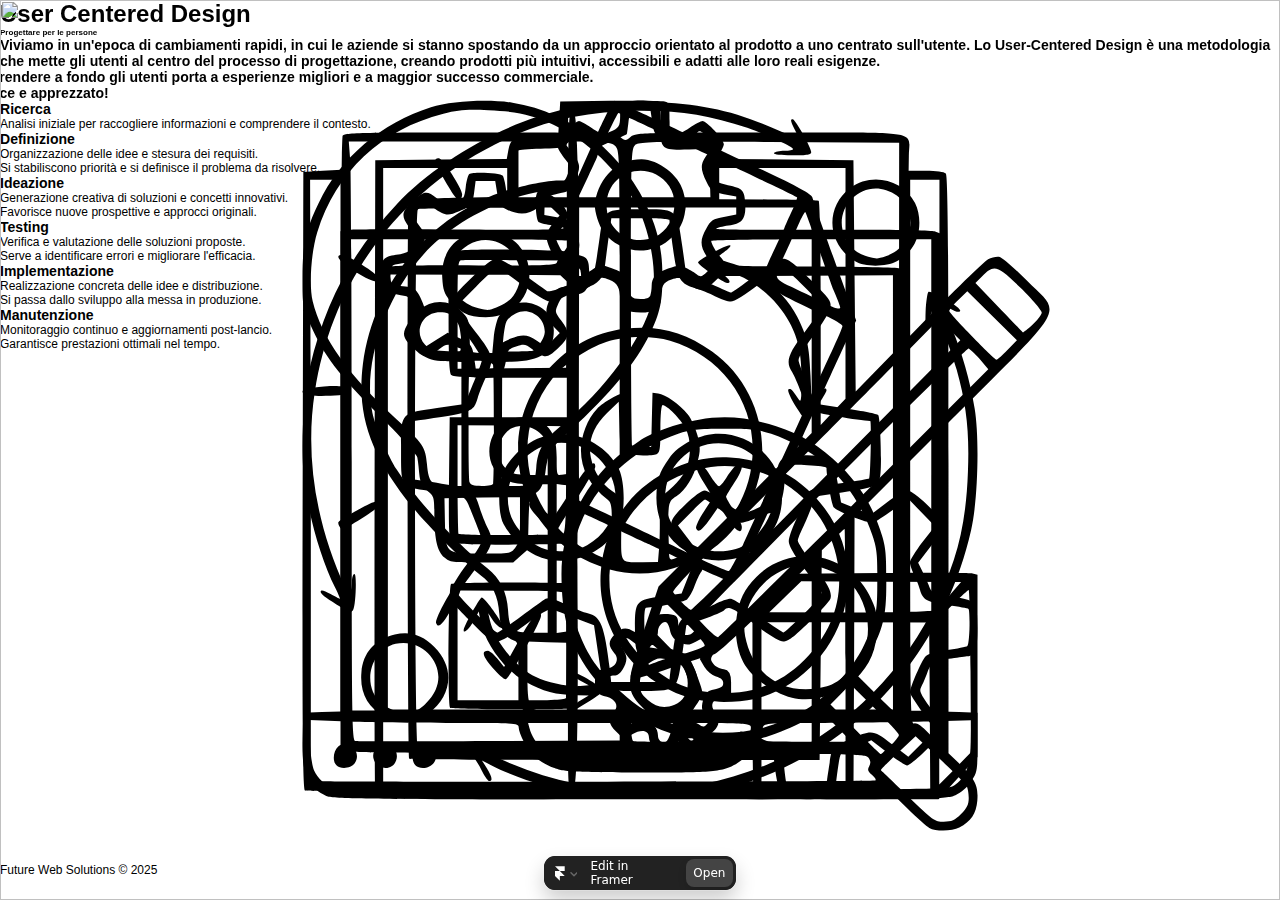
==== commit 5310c257: "Add files via upload" ====
--- a/index.html
+++ b/index.html
@@ -2,7 +2,7 @@
 <!-- saved from url=(0042)https://graceful-device-988641.framer.app/ -->
 <html><head><meta http-equiv="Content-Type" content="text/html; charset=UTF-8">
     
-    <script type="importmap" data-framer-importmap="">{"imports":{"__framer-badge":"https://framerusercontent.com/modules/kr6mBIQPAjMiv35rQa3A/pERRjHDPh9IxXAn0rVsJ/PX9hIOIVM.js","__framer-not-found-page":"https://framer.com/m/framer/SitesNotFoundPage.js@1.4.0","@emotion/hash":"https://ga.jspm.io/npm:@emotion/hash@0.8.0/dist/hash.browser.esm.js","@motionone/dom":"https://ga.jspm.io/npm:@motionone/dom@10.13.1/dist/index.es.js","@motionone/easing":"https://ga.jspm.io/npm:@motionone/easing@10.14.0/dist/index.es.js","@motionone/utils":"https://ga.jspm.io/npm:@motionone/utils@10.14.0/dist/index.es.js","@react-three/drei":"https://ga.jspm.io/npm:@react-three/drei@8.3.1/index.js","@react-three/fiber":"https://ga.jspm.io/npm:@react-three/fiber@7.0.24/dist/react-three-fiber.esm.js","airtable":"https://ga.jspm.io/npm:airtable@0.11.1/lib/airtable.js","canvas-confetti":"https://ga.jspm.io/npm:canvas-confetti@1.4.0/src/confetti.js","color-diff":"https://ga.jspm.io/npm:color-diff@1.2.0/lib/index.js","color-hash":"https://ga.jspm.io/npm:color-hash@2.0.1/dist/color-hash.js","framer-motion-3d":"https://ga.jspm.io/npm:framer-motion-3d@6.0.0-beta.8/dist/es/index.mjs","framesync":"https://ga.jspm.io/npm:framesync@6.1.2/dist/es/index.mjs","motion":"https://ga.jspm.io/npm:motion@10.10.0/dist/main.es.js","popmotion":"https://ga.jspm.io/npm:popmotion@11.0.3/dist/es/index.mjs","react-confetti":"https://ga.jspm.io/npm:react-confetti@6.0.1/dist/react-confetti.min.js","shopify-buy":"https://ga.jspm.io/npm:shopify-buy@2.14.0/index.js","style-value-types":"https://ga.jspm.io/npm:style-value-types@5.1.0/dist/es/index.mjs","three":"https://ga.jspm.io/npm:three@0.136.0/build/three.module.js","tinycolor2":"https://ga.jspm.io/npm:tinycolor2@1.4.2/tinycolor.js","valtio":"https://ga.jspm.io/npm:valtio@1.2.9/esm/index.js","zustand":"https://ga.jspm.io/npm:zustand@3.7.1/esm/index.js","zustand/middleware":"https://ga.jspm.io/npm:zustand@3.7.1/esm/middleware.js","hsluv":"https://ga.jspm.io/npm:hsluv@1.0.0/dist/esm/hsluv.js","cobe":"https://ga.jspm.io/npm:cobe@0.6.0/dist/index.esm.js","react-tsparticles":"https://ga.jspm.io/npm:react-tsparticles@2.2.4/esm/index.js","tsparticles":"https://ga.jspm.io/npm:tsparticles@2.2.4/esm/index.js","@vimeo/player":"https://ga.jspm.io/npm:@vimeo/player@2.16.4/dist/player.es.js","easing-coordinates":"https://ga.jspm.io/npm:easing-coordinates@2.0.2/dist/cjs/index.js","@signal-noise/react-shader-canvas":"https://ga.jspm.io/npm:@signal-noise/react-shader-canvas@0.0.3/dist/index.js","canvas-noise":"https://ga.jspm.io/npm:canvas-noise@1.0.0/canvas-noise.js","react-noisy-canvas":"https://ga.jspm.io/npm:react-noisy-canvas@1.0.4/build/NoisyCanvas.js","shadertoy-react":"https://ga.jspm.io/npm:shadertoy-react@1.1.2/lib/shadertoy-react.min.js","figma-squircle":"https://ga.jspm.io/npm:figma-squircle@0.3.0/dist/module.js","highlight.js":"https://ga.jspm.io/npm:highlight.js@11.6.0/es/index.js","highlight.js/lib/common":"https://ga.jspm.io/npm:highlight.js@11.6.0/es/common.js","prismjs":"https://ga.jspm.io/npm:prismjs@1.29.0/prism.js","prismjs/components/prism-jsx":"https://ga.jspm.io/npm:prismjs@1.29.0/components/prism-jsx.js","prismjs/components/prism-tsx":"https://ga.jspm.io/npm:prismjs@1.29.0/components/prism-tsx.js","react-svg":"https://ga.jspm.io/npm:react-svg@15.1.9/dist/react-svg.esm.js","convert-svg-react":"https://ga.jspm.io/npm:convert-svg-react@1.0.0/lib/converter/index.js","himalaya":"https://ga.jspm.io/npm:himalaya@1.1.0/lib/index.js","html-react-parser":"https://ga.jspm.io/npm:html-react-parser@3.0.0/index.mjs","html-to-react":"https://ga.jspm.io/npm:html-to-react@1.5.0/index.js","htmlparser2":"https://ga.jspm.io/npm:htmlparser2@8.0.1/lib/esm/index.js","jsdom":"https://ga.jspm.io/npm:jsdom@20.0.0/lib/api.js","react-html-parser":"https://ga.jspm.io/npm:react-html-parser@2.0.2/lib/index.js","react-htmlparser2":"https://ga.jspm.io/npm:react-htmlparser2@0.1.0/htmlparser2-react.js","flubber":"https://ga.jspm.io/npm:flubber@0.4.2/build/flubber.min.js","arc-text":"https://ga.jspm.io/npm:arc-text@1.0.1/dist/arc-text.umd.js","react-helmet":"https://ga.jspm.io/npm:react-helmet@6.1.0/lib/Helmet.js","browser-jsonp":"https://ga.jspm.io/npm:browser-jsonp@1.1.5/lib/jsonp.js","fetch-jsonp":"https://ga.jspm.io/npm:fetch-jsonp@1.2.1/build/fetch-jsonp.js","jsonp":"https://ga.jspm.io/npm:jsonp@0.2.1/index.js","@codesandbox/sandpack-react":"https://ga.jspm.io/npm:@codesandbox/sandpack-react@1.3.1/dist/esm/index.js","firebase/app":"https://ga.jspm.io/npm:firebase@9.12.1/app/dist/index.esm.js","firebase/auth":"https://ga.jspm.io/npm:firebase@9.12.1/auth/dist/index.esm.js","firebase/firestore":"https://ga.jspm.io/npm:firebase@9.12.1/firestore/dist/index.esm.js","react-tooltip":"https://ga.jspm.io/npm:react-tooltip@4.4.3/dist/index.es.js","@cyriacbr/react-split-text":"https://ga.jspm.io/npm:@cyriacbr/react-split-text@1.0.0/dist/index.js","react-hook-form":"https://ga.jspm.io/npm:react-hook-form@7.39.5/dist/index.esm.mjs","styled-components":"https://ga.jspm.io/npm:styled-components@5.3.6/dist/styled-components.browser.esm.js","typewriter-effect":"https://ga.jspm.io/npm:typewriter-effect@2.19.0/dist/react.js","@dotlottie/player-component":"https://ga.jspm.io/npm:@dotlottie/player-component@1.3.2/dist/dotlottie-player.esm.js","objects-to-csv":"https://ga.jspm.io/npm:objects-to-csv@1.3.6/index.js","react-spring":"https://ga.jspm.io/npm:react-spring@9.6.1/dist/react-spring.esm.js","react-parallax-tilt":"https://ga.jspm.io/npm:react-parallax-tilt@1.7.71/dist/index.esm.js","@faker-js/faker":"https://ga.jspm.io/npm:@faker-js/faker@7.6.0/dist/esm/index.mjs","@popmotion/popcorn":"https://ga.jspm.io/npm:@popmotion/popcorn@0.4.4/lib/index.js","@rainbow-me/rainbowkit":"https://ga.jspm.io/npm:@rainbow-me/rainbowkit@0.4.5/dist/index.js","@rainbow-me/rainbowkit/styles.css":"https://ga.jspm.io/npm:@rainbow-me/rainbowkit@0.4.5/dist/index.css","@react-spring/three":"https://ga.jspm.io/npm:@react-spring/three@9.4.5/dist/react-spring-three.esm.js","@uniswap/widgets/fonts.css":"https://ga.jspm.io/npm:@uniswap/widgets@2.0.0/dist/fonts.css","@vanilla-extract/css":"https://ga.jspm.io/npm:@vanilla-extract/css@1.9.2/dist/vanilla-extract-css.browser.esm.js","array-move":"https://ga.jspm.io/npm:array-move@4.0.0/index.js","chart.js":"https://ga.jspm.io/npm:chart.js@4.0.1/dist/chart.js","chart.js/auto":"https://ga.jspm.io/npm:chart.js@4.0.1/auto/auto.js","cmdk":"https://ga.jspm.io/npm:cmdk@0.1.16/dist/index.mjs","gsap":"https://ga.jspm.io/npm:gsap@3.11.4/index.js","matter-js":"https://ga.jspm.io/npm:matter-js@0.18.0/build/matter.js","react-chartjs-2":"https://ga.jspm.io/npm:react-chartjs-2@5.0.1/dist/index.js","react-sortable-hoc":"https://ga.jspm.io/npm:react-sortable-hoc@2.0.0/dist/react-sortable-hoc.js","react-three-fiber":"https://ga.jspm.io/npm:react-three-fiber@6.0.13/dist/react-three-fiber.cjs.js","react-use-measure":"https://ga.jspm.io/npm:react-use-measure@2.1.1/dist/web.js","wagmi":"https://ga.jspm.io/npm:wagmi@0.6.0/dist/wagmi.esm.js","wagmi/providers/alchemy":"https://ga.jspm.io/npm:wagmi@0.6.0/providers/alchemy/dist/wagmi-providers-alchemy.esm.js","wagmi/providers/public":"https://ga.jspm.io/npm:wagmi@0.6.0/providers/public/dist/wagmi-providers-public.esm.js","usehooks-ts":"https://ga.jspm.io/npm:usehooks-ts@2.9.1/dist/esm/index.js","@react-hook/mouse-position":"https://ga.jspm.io/npm:@react-hook/mouse-position@4.1.3/dist/module/index.js","aframe":"https://ga.jspm.io/npm:aframe@1.3.0/dist/aframe-master.js","aframe-mountain-component":"https://ga.jspm.io/npm:aframe-mountain-component@0.3.3/index.js","aframe-particle-system-component":"https://ga.jspm.io/npm:aframe-particle-system-component@1.1.3/index.js","aframe-react":"https://ga.jspm.io/npm:aframe-react@4.4.0/dist/index.js","openweather-api-node":"https://ga.jspm.io/npm:openweather-api-node@1.4.1/src/index.js","openweather-apis":"https://ga.jspm.io/npm:openweather-apis@4.4.2/index.js","react-html-id":"https://ga.jspm.io/npm:react-html-id@0.1.5/index.js","react-icons/fi":"https://ga.jspm.io/npm:react-icons@4.7.1/fi/index.esm.js","three-stdlib":"https://ga.jspm.io/npm:three-stdlib@2.17.0/index.js","@stitches/react":"https://ga.jspm.io/npm:@stitches/react@1.2.8/dist/index.mjs","email-validator":"https://ga.jspm.io/npm:email-validator@2.0.4/index.js","kbar":"https://ga.jspm.io/npm:kbar@0.1.0-beta.36/lib/index.js","next-themes":"https://ga.jspm.io/npm:next-themes@0.2.1/dist/index.module.js","reakit/Popover":"https://ga.jspm.io/npm:reakit@1.3.11/es/Popover/index.js","lodash":"https://ga.jspm.io/npm:lodash@4.17.21/lodash.js","react-grid-layout":"https://ga.jspm.io/npm:react-grid-layout@1.3.4/index.js","use-resize-observer":"https://ga.jspm.io/npm:use-resize-observer@9.1.0/dist/bundle.esm.js","@radix-ui/colors":"https://ga.jspm.io/npm:@radix-ui/colors@0.1.8/index.mjs","@radix-ui/react-dialog":"https://ga.jspm.io/npm:@radix-ui/react-dialog@1.0.2/dist/index.module.js","boring-avatars":"https://ga.jspm.io/npm:boring-avatars@1.7.0/build/index.js","connectkit":"https://ga.jspm.io/npm:connectkit@1.1.0/build/index.es.js","countries-and-timezones":"https://ga.jspm.io/npm:countries-and-timezones@3.4.1/esm/index.js","ethers":"https://ga.jspm.io/npm:ethers@6.0.8/lib.esm/index.js","fetch-dedupe":"https://ga.jspm.io/npm:fetch-dedupe@3.0.0/lib/index.js","lodash.debounce":"https://ga.jspm.io/npm:lodash.debounce@4.0.8/index.js","lodash.defer":"https://ga.jspm.io/npm:lodash.defer@4.1.0/index.js","qrcode.react":"https://ga.jspm.io/npm:qrcode.react@3.1.0/lib/esm/index.js","react-copy-to-clipboard":"https://ga.jspm.io/npm:react-copy-to-clipboard@5.1.0/lib/index.js","react-markdown":"https://ga.jspm.io/npm:react-markdown@8.0.4/index.js","react-qr-code":"https://ga.jspm.io/npm:react-qr-code@2.0.8/lib/index.js","react-syntax-highlighter/dist/esm/styles/hljs":"https://ga.jspm.io/npm:react-syntax-highlighter@15.5.0/dist/esm/styles/hljs/index.js","react-tilt":"https://ga.jspm.io/npm:react-tilt@0.1.4/dist/tilt.js","react-timezone-select":"https://ga.jspm.io/npm:react-timezone-select@1.4.0/dist/esm/index.js","scroller-motion":"https://ga.jspm.io/npm:scroller-motion@1.2.3/dist/index.modern.mjs","wagmi/chains":"https://ga.jspm.io/npm:wagmi@0.6.6/chains/dist/wagmi-chains.esm.js","@emotion/css":"https://ga.jspm.io/npm:@emotion/css@11.9.0/dist/emotion-css.esm.js","@mediapipe/camera_utils":"https://ga.jspm.io/npm:@mediapipe/camera_utils@0.3.1640029074/camera_utils.js","@mediapipe/hands":"https://ga.jspm.io/npm:@mediapipe/hands@0.4.1646424915/hands.js","@shadergradient/store":"https://ga.jspm.io/npm:@shadergradient/store@0.0.0/dist/index.js","@tensorflow-models/hand-pose-detection":"https://ga.jspm.io/npm:@tensorflow-models/hand-pose-detection@2.0.0/dist/hand-pose-detection.esm.js","@tensorflow-models/handpose":"https://ga.jspm.io/npm:@tensorflow-models/handpose@0.0.7/dist/index.js","@tensorflow/tfjs":"https://ga.jspm.io/npm:@tensorflow/tfjs@3.18.0/dist/index.js","@tensorflow/tfjs-backend-wasm":"https://ga.jspm.io/npm:@tensorflow/tfjs-backend-wasm@3.18.0/dist/index.js","@tensorflow/tfjs-backend-webgl":"https://ga.jspm.io/npm:@tensorflow/tfjs-backend-webgl@3.18.0/dist/index.js","@tensorflow/tfjs-core":"https://ga.jspm.io/npm:@tensorflow/tfjs-core@3.18.0/dist/index.js","copy-to-clipboard":"https://ga.jspm.io/npm:copy-to-clipboard@3.3.3/index.js","jsonp-promise":"https://ga.jspm.io/npm:jsonp-promise@0.1.2/index.js","query-string":"https://ga.jspm.io/npm:query-string@8.1.0/index.js","react-speech-kit":"https://ga.jspm.io/npm:react-speech-kit@3.0.1/dist/index.js","react-webcam":"https://ga.jspm.io/npm:react-webcam@7.0.1/dist/react-webcam.js","to-querystring":"https://ga.jspm.io/npm:to-querystring@1.1.1/lib/to-querystring.min.js","lodash-es/omit":"https://ga.jspm.io/npm:lodash-es@4.17.21/omit.js","zustand/shallow":"https://ga.jspm.io/npm:zustand@3.7.0/esm/shallow.js","highlight.js/lib/languages/javascript":"https://ga.jspm.io/npm:highlight.js@11.5.0/es/languages/javascript.js","lowlight":"https://ga.jspm.io/npm:lowlight@2.6.1/index.js","react-lowlight":"https://ga.jspm.io/npm:react-lowlight@3.0.0/src/Lowlight.js","react-lowlight/common":"https://ga.jspm.io/npm:react-lowlight@3.0.0/src/common.js","react-syntax-highlighter/dist/esm/languages/hljs/javascript":"https://ga.jspm.io/npm:react-syntax-highlighter@15.5.0/dist/esm/languages/hljs/javascript.js","react-syntax-highlighter/dist/esm/styles/hljs/docco":"https://ga.jspm.io/npm:react-syntax-highlighter@15.5.0/dist/esm/styles/hljs/docco.js","@calcom/embed-react":"https://ga.jspm.io/npm:@calcom/embed-react@1.0.10/dist/Cal.es.js","@researchgate/react-intersection-observer":"https://ga.jspm.io/npm:@researchgate/react-intersection-observer@1.3.5/lib/js/index.js","animated-number-react":"https://ga.jspm.io/npm:animated-number-react@0.1.2/build/index.js","axios":"https://ga.jspm.io/npm:axios@1.4.0/index.js","react-animated-counter":"https://ga.jspm.io/npm:react-animated-counter@1.2.4/dist/index.js","react-animated-number":"https://ga.jspm.io/npm:react-animated-number@0.4.4/build/index.js","react-circle":"https://ga.jspm.io/npm:react-circle@1.1.1/dist/index.js","react-circle-progress-bar":"https://ga.jspm.io/npm:react-circle-progress-bar@0.1.4/dist/progress.js","react-circular-progressbar":"https://ga.jspm.io/npm:react-circular-progressbar@2.1.0/dist/index.esm.js","react-countup":"https://ga.jspm.io/npm:react-countup@6.4.2/build/index.js","react-customizable-progressbar":"https://ga.jspm.io/npm:react-customizable-progressbar@1.2.0/dist/ReactCustomizableProgressbar.js","react-hook-inview":"https://ga.jspm.io/npm:react-hook-inview@4.5.0/dist/esm/index.js","react-intersection-observer":"https://ga.jspm.io/npm:react-intersection-observer@9.4.3/react-intersection-observer.modern.mjs","react-progress-label":"https://ga.jspm.io/npm:react-progress-label@3.1.7/dist/index.esm.js","react-sweet-progress":"https://ga.jspm.io/npm:react-sweet-progress@1.1.2/lib/index.js","sonner":"https://ga.jspm.io/npm:sonner@0.3.5/dist/index.mjs","use-count-up":"https://ga.jspm.io/npm:use-count-up@3.0.1/lib/index.module.js","react-canvas-confetti":"https://ga.jspm.io/npm:react-canvas-confetti@1.4.0/dist/index.js","react-particles":"https://ga.jspm.io/npm:react-particles@2.9.3/esm/index.js","react-use/lib/useWindowSize":"https://ga.jspm.io/npm:react-use@17.4.0/lib/useWindowSize.js","swiper":"https://ga.jspm.io/npm:swiper@9.0.5/swiper.esm.js","swiper/css":"https://ga.jspm.io/npm:swiper@9.0.5/swiper.min.css","swiper/css/effect-fade":"https://ga.jspm.io/npm:swiper@9.0.5/modules/effect-fade/effect-fade.min.css","swiper/css/navigation":"https://ga.jspm.io/npm:swiper@9.0.5/modules/navigation/navigation.min.css","swiper/css/pagination":"https://ga.jspm.io/npm:swiper@9.0.5/modules/pagination/pagination.min.css","swiper/css/scrollbar":"https://ga.jspm.io/npm:swiper@9.0.5/modules/scrollbar/scrollbar.min.css","swiper/react":"https://ga.jspm.io/npm:swiper@9.0.5/react/swiper-react.js","classnames":"https://ga.jspm.io/npm:classnames@2.3.2/index.js","prop-types":"https://ga.jspm.io/npm:prop-types@15.8.0/index.js","react-block-image":"https://ga.jspm.io/npm:react-block-image@1.0.0/dist/index.js","simple-icons":"https://ga.jspm.io/npm:simple-icons@8.15.0/index.mjs","react-use":"https://ga.jspm.io/npm:react-use@17.4.0/esm/index.js","date-fns":"https://ga.jspm.io/npm:date-fns@2.29.3/esm/index.js","@splinetool/r3f-spline":"https://ga.jspm.io/npm:@splinetool/r3f-spline@1.0.2/dist/useSpline.es.js","js-cookie":"https://ga.jspm.io/npm:js-cookie@3.0.1/dist/js.cookie.mjs","react-use/lib/useCookie":"https://ga.jspm.io/npm:react-use@17.4.0/lib/useCookie.js","react-use/lib/useToggle":"https://ga.jspm.io/npm:react-use@17.4.0/lib/useToggle.js","os-name":"https://ga.jspm.io/npm:os-name@5.1.0/index.js","@elgorditosalsero/react-gtm-hook":"https://ga.jspm.io/npm:@elgorditosalsero/react-gtm-hook@2.7.2/dist/react-gtm-hook.esm.js","rect":"https://ga.jspm.io/npm:rect@1.2.1/index.js","@material-ui/core":"https://ga.jspm.io/npm:@material-ui/core@4.12.4/esm/index.js","@material-ui/icons":"https://ga.jspm.io/npm:@material-ui/icons@4.11.3/esm/index.js","@n8tb1t/use-scroll-position":"https://ga.jspm.io/npm:@n8tb1t/use-scroll-position@2.0.3/lib/index.js","@splinetool/runtime":"https://ga.jspm.io/npm:@splinetool/runtime@0.9.202/build/runtime.js","classnames/bind":"https://ga.jspm.io/npm:classnames@2.3.2/bind.js","dotenv-safe":"https://ga.jspm.io/npm:dotenv-safe@8.2.0/index.js","modern-react-qr-reader":"https://ga.jspm.io/npm:modern-react-qr-reader@1.0.12/lib/index.js","openai":"https://ga.jspm.io/npm:openai@3.1.0/dist/index.js","p5":"https://ga.jspm.io/npm:p5@1.6.0/lib/p5.min.js","qr-scanner":"https://ga.jspm.io/npm:qr-scanner@1.4.2/qr-scanner.min.js","react-3d-viewer":"https://ga.jspm.io/npm:react-3d-viewer@1.0.12/dist/scripts/react-3d-viewer.js","react-audio-player":"https://ga.jspm.io/npm:react-audio-player@0.17.0/dist/bundle.js","react-beautiful-dnd":"https://ga.jspm.io/npm:react-beautiful-dnd@13.1.1/dist/react-beautiful-dnd.esm.js","react-camera-pro":"https://ga.jspm.io/npm:react-camera-pro@1.2.1/dist/index.esm.js","react-chat-widget":"https://ga.jspm.io/npm:react-chat-widget@3.1.4/lib/index.js","react-chat-widget/lib/styles.css":"https://ga.jspm.io/npm:react-chat-widget@3.1.4/lib/styles.css","react-cmdk":"https://ga.jspm.io/npm:react-cmdk@1.3.9/dist/index.js","react-countdown":"https://ga.jspm.io/npm:react-countdown@2.3.5/dist/index.es.js","react-drag-and-drop":"https://ga.jspm.io/npm:react-drag-and-drop@3.0.0/lib/index.js","react-fetch-hook":"https://ga.jspm.io/npm:react-fetch-hook@1.9.5/index.js","react-geolocated":"https://ga.jspm.io/npm:react-geolocated@4.0.3/dist-modules/index.js","react-github-corner":"https://ga.jspm.io/npm:react-github-corner@2.5.0/lib/GithubCorner.js","react-hook-gyroscope":"https://ga.jspm.io/npm:react-hook-gyroscope@1.1.12/dist/index.js","react-hook-speech-to-text":"https://ga.jspm.io/npm:react-hook-speech-to-text@0.8.0/dist/index.js","react-icalendar-link":"https://ga.jspm.io/npm:react-icalendar-link@3.0.2/dist/index.es.js","react-image-effects":"https://ga.jspm.io/npm:react-image-effects@1.0.0/dist/index.js","react-image-magnifiers":"https://ga.jspm.io/npm:react-image-magnifiers@1.4.0/dist/index.js","react-image-magnify":"https://ga.jspm.io/npm:react-image-magnify@2.7.4/dist/ReactImageMagnify.js","react-infinite-scroll-component":"https://ga.jspm.io/npm:react-infinite-scroll-component@6.1.0/dist/index.js","react-linear-gradient-button":"https://ga.jspm.io/npm:react-linear-gradient-button@1.1.1/lib/index.js","react-p5":"https://ga.jspm.io/npm:react-p5@1.3.33/build/index.js","react-qr-reader":"https://ga.jspm.io/npm:react-qr-reader@3.0.0-beta-1/dist/esm/index.js","react-qrcode-scanner":"https://ga.jspm.io/npm:react-qrcode-scanner@1.0.5/dist/index.es.js","react-router-dom":"https://ga.jspm.io/npm:react-router-dom@6.8.1/dist/index.js","react-scanned-qr":"https://ga.jspm.io/npm:react-scanned-qr@1.2.4/dist/esm/index.js","react-scroll-video":"https://ga.jspm.io/npm:react-scroll-video@1.0.6/dist/index.js","react-speech-recognition":"https://ga.jspm.io/npm:react-speech-recognition@3.10.0/lib/index.js","react-tridi":"https://ga.jspm.io/npm:react-tridi@2.1.1/dist/index.modern.js","react-use-scroll-position":"https://ga.jspm.io/npm:react-use-scroll-position@2.0.0/index.js","react-video-scroll":"https://ga.jspm.io/npm:react-video-scroll@1.0.1/build/react-video-scroll.js","react-water-wave":"https://ga.jspm.io/npm:react-water-wave@2.0.1/lib/index.js","speech-synthesizer-react":"https://ga.jspm.io/npm:speech-synthesizer-react@1.2.0/build/index.js","tiny-viewer":"https://ga.jspm.io/npm:tiny-viewer@2.0.0/dist/index.js","vcard-creator":"https://ga.jspm.io/npm:vcard-creator@0.6.0/dist/vcard-creator.js","victory":"https://ga.jspm.io/npm:victory@36.6.8/es/index.js","@itsjonq/controls":"https://ga.jspm.io/npm:@itsjonq/controls@0.0.9/dist/cjs/index.js","@p5-wrapper/react":"https://ga.jspm.io/npm:@p5-wrapper/react@4.2.0/dist/component/react.js","mouse-follower":"https://ga.jspm.io/npm:mouse-follower@1.1.2/dist/index.module.js","next/dynamic":"https://ga.jspm.io/npm:next@13.4.5/dynamic.js","p5-react":"https://ga.jspm.io/npm:p5-react@1.0.3/build/index.js","rc-slider":"https://ga.jspm.io/npm:rc-slider@10.4.0/es/index.js","rc-slider/assets/index.css":"https://ga.jspm.io/npm:rc-slider@10.4.0/assets/index.css","react-animated-cursor":"https://ga.jspm.io/npm:react-animated-cursor@2.7.0/dist/index.umd.js","react-dynamic-import":"https://ga.jspm.io/npm:react-dynamic-import@1.1.5/dist/react-dynamic-import.umd.js","@chakra-ui/icons":"https://ga.jspm.io/npm:@chakra-ui/icons@2.0.16/dist/index.mjs","@mui/icons-material":"https://ga.jspm.io/npm:@mui/icons-material@5.11.11/esm/index.js","@mui/icons-material/Twitter":"https://ga.jspm.io/npm:@mui/icons-material@5.11.11/Twitter.js","react-simple-keyboard":"https://ga.jspm.io/npm:react-simple-keyboard@3.5.28/build/index.js","virtual-keyboard-react":"https://ga.jspm.io/npm:virtual-keyboard-react@1.0.2/index.js","@fortawesome/free-regular-svg-icons":"https://ga.jspm.io/npm:@fortawesome/free-regular-svg-icons@6.0.0/index.es.js","@fortawesome/free-solid-svg-icons":"https://ga.jspm.io/npm:@fortawesome/free-solid-svg-icons@6.0.0/index.es.js","@fortawesome/react-fontawesome":"https://ga.jspm.io/npm:@fortawesome/react-fontawesome@0.1.17/index.es.js","@radix-ui/react-icons":"https://ga.jspm.io/npm:@radix-ui/react-icons@1.1.0/dist/react-icons.esm.js","@radix-ui/react-popover":"https://ga.jspm.io/npm:@radix-ui/react-popover@0.1.6/dist/index.module.js","@radix-ui/react-slider":"https://ga.jspm.io/npm:@radix-ui/react-slider@0.1.4/dist/index.module.js","@tinymce/tinymce-react":"https://ga.jspm.io/npm:@tinymce/tinymce-react@3.13.0/lib/es2015/main/ts/index.js","@tldraw/tldraw":"https://ga.jspm.io/npm:@tldraw/tldraw@1.9.1/dist/index.mjs","bootstrap/dist/css/bootstrap.min.css":"https://ga.jspm.io/npm:bootstrap@5.1.3/dist/css/bootstrap.min.css","canvas-sketch":"https://ga.jspm.io/npm:canvas-sketch@0.7.6/dist/canvas-sketch.umd.js","canvas-sketch-util/math":"https://ga.jspm.io/npm:canvas-sketch-util@1.10.0/math.js","canvas-sketch-util/random":"https://ga.jspm.io/npm:canvas-sketch-util@1.10.0/random.js","chartjs-plugin-colorschemes":"https://ga.jspm.io/npm:chartjs-plugin-colorschemes@0.4.0/dist/chartjs-plugin-colorschemes.js","chroma-js":"https://ga.jspm.io/npm:chroma-js@2.4.2/chroma.js","firebase/database":"https://ga.jspm.io/npm:firebase@9.17.1/database/dist/esm/index.esm.js","lodash/range":"https://ga.jspm.io/npm:lodash@4.17.21/range.js","mapbox-gl":"https://ga.jspm.io/npm:mapbox-gl@2.13.0/dist/mapbox-gl.js","phosphor-react":"https://ga.jspm.io/npm:phosphor-react@1.4.1/dist/index.esm.js","react-bootstrap":"https://ga.jspm.io/npm:react-bootstrap@2.1.2/esm/index.js","react-bootstrap/Button":"https://ga.jspm.io/npm:react-bootstrap@2.1.2/esm/Button.js","react-bootstrap/Dropdown":"https://ga.jspm.io/npm:react-bootstrap@2.1.2/esm/Dropdown.js","react-bootstrap/DropdownButton":"https://ga.jspm.io/npm:react-bootstrap@2.1.2/esm/DropdownButton.js","react-bootstrap/Form":"https://ga.jspm.io/npm:react-bootstrap@2.1.2/esm/Form.js","react-bootstrap/FormControl":"https://ga.jspm.io/npm:react-bootstrap@2.1.2/esm/FormControl.js","react-bootstrap/InputGroup":"https://ga.jspm.io/npm:react-bootstrap@2.1.2/esm/InputGroup.js","react-canvas-draw":"https://ga.jspm.io/npm:react-canvas-draw@1.2.1/es/index.js","react-color":"https://ga.jspm.io/npm:react-color@2.19.3/lib/index.js","react-confetti-explosion":"https://ga.jspm.io/npm:react-confetti-explosion@1.5.1/lib/index.js","react-date-picker":"https://ga.jspm.io/npm:react-date-picker@8.4.0/dist/entry.js","react-datepicker":"https://ga.jspm.io/npm:react-datepicker@4.6.0/dist/react-datepicker.min.js","react-datepicker/dist/react-datepicker-cssmodules.css":"https://ga.jspm.io/npm:react-datepicker@4.6.0/dist/react-datepicker-cssmodules.css","react-datepicker/dist/react-datepicker.css":"https://ga.jspm.io/npm:react-datepicker@4.6.0/dist/react-datepicker.css","react-digital-clock":"https://ga.jspm.io/npm:react-digital-clock@0.1.2/lib/index.js","react-live-preview":"https://ga.jspm.io/npm:react-live-preview@0.0.8-alpha/dist/src/root.js","react-uuid":"https://ga.jspm.io/npm:react-uuid@1.0.2/uuid.js","shuffle-letters":"https://ga.jspm.io/npm:shuffle-letters@1.0.2/dist/shuffle-letters.esm.min.js","tone":"https://ga.jspm.io/npm:tone@14.7.77/build/Tone.js","unsplash-js":"https://ga.jspm.io/npm:unsplash-js@7.0.15/dist/unsplash-js.esm.js","unsplash-react":"https://ga.jspm.io/npm:unsplash-react@0.2.1/dist/index.esm.js","use-sound":"https://ga.jspm.io/npm:use-sound@4.0.1/dist/use-sound.esm.js","whatwg-fetch":"https://ga.jspm.io/npm:whatwg-fetch@3.6.2/dist/fetch.umd.js","@emotion/styled":"https://ga.jspm.io/npm:@emotion/styled@11.10.6/dist/emotion-styled.browser.esm.js","react-draggable":"https://ga.jspm.io/npm:react-draggable@4.4.5/build/cjs/cjs.js","react-konva":"https://ga.jspm.io/npm:react-konva@18.2.5/es/ReactKonva.js","@9gustin/react-notion-render":"https://ga.jspm.io/npm:@9gustin/react-notion-render@3.11.2/dist/index.modern.mjs","@notionhq/client":"https://ga.jspm.io/npm:@notionhq/client@2.2.3/build/src/index.js","@paultalarian/react-notion-x":"https://ga.jspm.io/npm:@paultalarian/react-notion-x@6.15.28/build/index.js","prismjs/components/prism-javascript":"https://ga.jspm.io/npm:prismjs@1.29.0/components/prism-javascript.js","prismjs/components/prism-typescript":"https://ga.jspm.io/npm:prismjs@1.29.0/components/prism-typescript.js","react-content-loader":"https://ga.jspm.io/npm:react-content-loader@6.2.0/dist/react-content-loader.es.js","react-image":"https://ga.jspm.io/npm:react-image@4.0.3/umd/index.js","react-notion":"https://ga.jspm.io/npm:react-notion@0.10.0/dist/react-notion.esm.js","react-notion-x":"https://ga.jspm.io/npm:react-notion-x@6.16.0/build/index.js","@studio-freight/lenis":"https://ga.jspm.io/npm:@studio-freight/lenis@1.0.29/dist/lenis.modern.mjs","luxon":"https://ga.jspm.io/npm:luxon@3.4.4/src/luxon.js","tz-lookup":"https://ga.jspm.io/npm:tz-lookup@6.1.25/tz.js","@firebase/app":"https://ga.jspm.io/npm:@firebase/app@0.8.4/dist/esm/index.esm2017.js","@rive-app/react-canvas":"https://ga.jspm.io/npm:@rive-app/react-canvas@4.14.2/dist/index.js","@u-wave/react-vimeo":"https://ga.jspm.io/npm:@u-wave/react-vimeo@0.9.10/dist/react-vimeo.es.js","animejs":"https://ga.jspm.io/npm:animejs@3.2.2/lib/anime.es.js","bootstrap":"https://ga.jspm.io/npm:bootstrap@5.3.3/dist/js/bootstrap.esm.js","canvas-sketch-util":"https://ga.jspm.io/npm:canvas-sketch-util@1.10.0/index.js","dom-to-image":"https://ga.jspm.io/npm:dom-to-image@2.6.0/src/dom-to-image.js","dompurify":"https://ga.jspm.io/npm:dompurify@3.1.0/dist/purify.js","file-saver":"https://ga.jspm.io/npm:file-saver@2.0.5/dist/FileSaver.min.js","firestore":"https://ga.jspm.io/npm:firestore@1.1.6/index.js","html":"https://ga.jspm.io/npm:html@1.0.0/lib/html.js","html-to-image":"https://ga.jspm.io/npm:html-to-image@1.11.11/es/index.js","html2canvas":"https://ga.jspm.io/npm:html2canvas@1.4.1/dist/html2canvas.js","lenis":"https://ga.jspm.io/npm:lenis@1.1.2/dist/lenis.mjs","lodash-es":"https://ga.jspm.io/npm:lodash-es@4.17.21/lodash.js","primereact":"https://ga.jspm.io/npm:primereact@10.6.3/primereact.all.esm.min.js","react-animated-numbers":"https://ga.jspm.io/npm:react-animated-numbers@0.16.0/dist/index.js","react-contenteditable":"https://ga.jspm.io/npm:react-contenteditable@3.3.7/lib/react-contenteditable.js","react-cookie":"https://ga.jspm.io/npm:react-cookie@7.1.4/esm/index.mjs","react-error-boundary":"https://ga.jspm.io/npm:react-error-boundary@4.0.13/dist/react-error-boundary.esm.js","react-hot-toast":"https://ga.jspm.io/npm:react-hot-toast@2.4.1/dist/index.mjs","react-loading":"https://ga.jspm.io/npm:react-loading@2.0.3/dist/react-loading.js","react-loading-screen":"https://ga.jspm.io/npm:react-loading-screen@0.0.17/dist/index.js","react-loading-skeleton":"https://ga.jspm.io/npm:react-loading-skeleton@3.4.0/dist/index.js","react-mentions":"https://ga.jspm.io/npm:react-mentions@4.4.10/dist/react-mentions.esm.js","react-player":"https://ga.jspm.io/npm:react-player@2.16.0/lib/index.js","react-spinners":"https://ga.jspm.io/npm:react-spinners@0.13.8/esm/index.js","react-spinners-kit":"https://ga.jspm.io/npm:react-spinners-kit@1.9.1/lib/index.js","react-tagify":"https://ga.jspm.io/npm:react-tagify@1.0.7/dist/lib.es.js","react-vimeo":"https://ga.jspm.io/npm:react-vimeo@2.0.0/lib/Vimeo.js","reacts":"https://ga.jspm.io/npm:reacts@0.0.0/index.js","reakit":"https://ga.jspm.io/npm:reakit@1.3.11/es/index.js","sanitize-html":"https://ga.jspm.io/npm:sanitize-html@2.13.0/index.js","spinners-react":"https://ga.jspm.io/npm:spinners-react@1.0.7/lib/esm/index.js","styled-jsx":"https://ga.jspm.io/npm:styled-jsx@5.1.2/index.js","swr":"https://ga.jspm.io/npm:swr@2.2.5/dist/core/index.mjs","use-immer":"https://ga.jspm.io/npm:use-immer@0.9.0/dist/use-immer.module.js","@carbon/charts-react":"https://ga.jspm.io/npm:@carbon/charts-react@1.13.15/dist/index.mjs.js","@carbon/charts-react/styles.css":"https://ga.jspm.io/npm:@carbon/charts-react@1.13.15/dist/styles.css","@carbon/charts/styles.css":"https://ga.jspm.io/npm:@carbon/charts@1.13.15/dist/styles.css","@carbon/charts/styles/styles.scss":"https://ga.jspm.io/npm:@carbon/charts@1.13.15/scss/index.scss","chartjs-plugin-gradient":"https://ga.jspm.io/npm:chartjs-plugin-gradient@0.6.1/dist/chartjs-plugin-gradient.esm.js","csvtojson":"https://ga.jspm.io/npm:csvtojson@2.0.10/browser/browser.js","csvtojson/v2":"https://ga.jspm.io/npm:csvtojson@2.0.10/v2/index.js","d3":"https://ga.jspm.io/npm:d3@7.8.5/src/index.js","echarts":"https://ga.jspm.io/npm:echarts@5.4.3/index.js","echarts/charts":"https://ga.jspm.io/npm:echarts@5.4.3/charts.js","echarts/components":"https://ga.jspm.io/npm:echarts@5.4.3/components.js","echarts/core":"https://ga.jspm.io/npm:echarts@5.4.3/core.js","echarts/renderers":"https://ga.jspm.io/npm:echarts@5.4.3/renderers.js","gridjs":"https://ga.jspm.io/npm:gridjs@6.0.6/dist/gridjs.module.js","gridjs-react":"https://ga.jspm.io/npm:gridjs-react@6.0.1/dist/gridjs.production.es.min.js","lodash/throttle":"https://ga.jspm.io/npm:lodash@4.17.21/throttle.js","svgo":"https://ga.jspm.io/npm:svgo@3.0.2/lib/svgo-node.js","react-reconciler":"https://ga.jspm.io/npm:react-reconciler@0.29.2/index.js","react-reconciler/constants":"https://ga.jspm.io/npm:react-reconciler@0.29.2/constants.js","@fireworks-js/react":"https://ga.jspm.io/npm:@fireworks-js/react@2.10.6/dist/index.es.js","@formspree/react":"https://ga.jspm.io/npm:@formspree/react@2.4.1/dist/index.mjs","@material-ui/core/IconButton":"https://ga.jspm.io/npm:@material-ui/core@4.12.4/esm/IconButton/index.js","@material-ui/icons/ArrowDropDown":"https://ga.jspm.io/npm:@material-ui/icons@4.11.3/esm/ArrowDropDown.js","@material-ui/icons/Facebook":"https://ga.jspm.io/npm:@material-ui/icons@4.11.3/esm/Facebook.js","@material-ui/icons/Favorite":"https://ga.jspm.io/npm:@material-ui/icons@4.11.3/esm/Favorite.js","@material-ui/icons/FavoriteBorder":"https://ga.jspm.io/npm:@material-ui/icons@4.11.3/esm/FavoriteBorder.js","@material-ui/icons/FileCopy":"https://ga.jspm.io/npm:@material-ui/icons@4.11.3/esm/FileCopy.js","@material-ui/icons/LinkedIn":"https://ga.jspm.io/npm:@material-ui/icons@4.11.3/esm/LinkedIn.js","@material-ui/icons/Twitter":"https://ga.jspm.io/npm:@material-ui/icons@4.11.3/esm/Twitter.js","@memberstack/react":"https://ga.jspm.io/npm:@memberstack/react@2.0.11/dist/index.js","@supabase/auth-ui-react":"https://ga.jspm.io/npm:@supabase/auth-ui-react@0.4.2/dist/index.es.js","@supabase/auth-ui-shared":"https://ga.jspm.io/npm:@supabase/auth-ui-shared@0.1.6/dist/index.mjs","@supabase/supabase-js":"https://ga.jspm.io/npm:@supabase/supabase-js@2.25.0/dist/module/index.js","jotai":"https://ga.jspm.io/npm:jotai@1.9.2/esm/index.mjs","jotai/utils":"https://ga.jspm.io/npm:jotai@1.9.2/esm/utils.mjs","moment":"https://ga.jspm.io/npm:moment@2.29.4/moment.js","moment-timezone":"https://ga.jspm.io/npm:moment-timezone@0.5.43/index.js","mousetrap":"https://ga.jspm.io/npm:mousetrap@1.6.5/mousetrap.js","prettier":"https://ga.jspm.io/npm:prettier@3.2.5/standalone.mjs","prettier/parser-html":"https://ga.jspm.io/npm:prettier@3.2.5/plugins/html.js","prettier/standalone":"https://ga.jspm.io/npm:prettier@3.2.5/standalone.mjs","random-word":"https://ga.jspm.io/npm:random-word@2.0.0/index.js","random-words":"https://ga.jspm.io/npm:random-words@1.2.0/index.js","react-autocomplete-hint":"https://ga.jspm.io/npm:react-autocomplete-hint@2.0.0/dist/src/index.js","react-autocomplete-input":"https://ga.jspm.io/npm:react-autocomplete-input@1.0.19/dist/bundle.js","react-device-detect":"https://ga.jspm.io/npm:react-device-detect@2.2.2/dist/lib.js","react-intl-tel-input":"https://ga.jspm.io/npm:react-intl-tel-input@8.2.0/dist/index.js","reading-time":"https://ga.jspm.io/npm:reading-time@1.5.0/index.js","use-dencrypt-effect":"https://ga.jspm.io/npm:use-dencrypt-effect@2.0.0/dist/index.js","uuid":"https://ga.jspm.io/npm:uuid@9.0.0/dist/esm-browser/index.js","firebase-admin":"https://ga.jspm.io/npm:firebase-admin@11.10.1/lib/index.js","firebase/analytics":"https://ga.jspm.io/npm:firebase@9.12.1/analytics/dist/index.esm.js","react-firebase-hooks/firestore":"https://ga.jspm.io/npm:react-firebase-hooks@5.1.1/firestore/dist/index.esm.js","react-loading-skeleton/dist/skeleton.css":"https://ga.jspm.io/npm:react-loading-skeleton@3.3.1/dist/skeleton.css","react-spinners/BounceLoader":"https://ga.jspm.io/npm:react-spinners@0.13.8/BounceLoader.js","react-spinners/ClipLoader":"https://ga.jspm.io/npm:react-spinners@0.13.8/ClipLoader.js","primereact/mention":"https://ga.jspm.io/npm:primereact@10.0.3/mention/mention.esm.js","styled-jsx/css":"https://ga.jspm.io/npm:styled-jsx@5.1.2/css.js","styled-jsx/style":"https://ga.jspm.io/npm:styled-jsx@5.1.2/style.js","swr/infinite":"https://ga.jspm.io/npm:swr@2.2.4/infinite/dist/index.mjs","swr/mutation":"https://ga.jspm.io/npm:swr@2.2.4/mutation/dist/index.mjs","@agentofuser/remark-oembed":"https://ga.jspm.io/npm:@agentofuser/remark-oembed@1.0.4/dist/index.js","@airtable/blocks":"https://ga.jspm.io/npm:@airtable/blocks@1.18.1/dist/cjs/index.js","@auth0/auth0-react":"https://ga.jspm.io/npm:@auth0/auth0-react@2.2.1/dist/auth0-react.esm.js","@botpoison/browser":"https://ga.jspm.io/npm:@botpoison/browser@0.1.30/dist/index.js","@clerk/clerk-react":"https://ga.jspm.io/npm:@clerk/clerk-react@4.24.2/dist/esm/index.js","@emotion/core":"https://ga.jspm.io/npm:@emotion/core@11.0.0/dist/emotion-core.cjs.js","@formspark/use-formspark":"https://ga.jspm.io/npm:@formspark/use-formspark@0.1.39/dist/use-formspark.esm.js","@fortawesome/fontawesome-svg-core":"https://ga.jspm.io/npm:@fortawesome/fontawesome-svg-core@6.4.2/index.mjs","@monaco-editor/react":"https://ga.jspm.io/npm:@monaco-editor/react@4.4.6/lib/es/index.js","@phosphor-icons/react":"https://ga.jspm.io/npm:@phosphor-icons/react@2.0.10/dist/index.es.js","@radix-ui/react-context-menu":"https://ga.jspm.io/npm:@radix-ui/react-context-menu@2.1.4/dist/index.mjs","@radix-ui/react-switch":"https://ga.jspm.io/npm:@radix-ui/react-switch@1.0.3/dist/index.mjs","@radix-ui/react-tooltip":"https://ga.jspm.io/npm:@radix-ui/react-tooltip@1.0.6/dist/index.mjs","@ramonak/react-progress-bar":"https://ga.jspm.io/npm:@ramonak/react-progress-bar@5.2.0/dist/index.js","@react-spring/web":"https://ga.jspm.io/npm:@react-spring/web@9.7.2/dist/esm/index.js","@react-three/cannon":"https://ga.jspm.io/npm:@react-three/cannon@6.5.2/dist/index.js","@reactuses/core":"https://ga.jspm.io/npm:@reactuses/core@4.0.8/dist/index.mjs","@scotato/react-squircle":"https://ga.jspm.io/npm:@scotato/react-squircle@1.1.3/dist/index.js","@splinetool/loader":"https://ga.jspm.io/npm:@splinetool/loader@0.9.150/build/SplineLoader.js","@tanstack/react-query":"https://ga.jspm.io/npm:@tanstack/react-query@4.35.3/build/lib/index.mjs","@uidotdev/usehooks":"https://ga.jspm.io/npm:@uidotdev/usehooks@2.2.0/index.js","@veltdev/react":"https://ga.jspm.io/npm:@veltdev/react@1.0.15/esm/index.js","@zag-js/pin-input":"https://ga.jspm.io/npm:@zag-js/pin-input@0.13.0/dist/index.mjs","@zag-js/react":"https://ga.jspm.io/npm:@zag-js/react@0.13.0/dist/index.mjs","@zoom-image/react":"https://ga.jspm.io/npm:@zoom-image/react@0.3.10/dist/index.mjs","algoliasearch":"https://ga.jspm.io/npm:algoliasearch@4.24.0/dist/algoliasearch.umd.js","alpinejs":"https://ga.jspm.io/npm:alpinejs@3.12.0/dist/module.esm.js","atrament":"https://ga.jspm.io/npm:atrament@3.0.0/index.js","caniuse-api":"https://ga.jspm.io/npm:caniuse-api@3.0.0/dist/index.js","caniuse-lite":"https://ga.jspm.io/npm:caniuse-lite@1.0.30001492/dist/unpacker/index.js","canvas":"https://ga.jspm.io/npm:canvas@2.11.0/browser.js","color-thief":"https://ga.jspm.io/npm:color-thief@2.2.5/js/color-thief.js","color-thief-react":"https://ga.jspm.io/npm:color-thief-react@2.1.0/lib/index.js","corner-smoothing":"https://ga.jspm.io/npm:corner-smoothing@0.1.3/dist/esm/index.js","countup.js":"https://ga.jspm.io/npm:countup.js@2.8.0/dist/countUp.min.js","css-to-react-native":"https://ga.jspm.io/npm:css-to-react-native@3.2.0/index.js","dat.js":"https://ga.jspm.io/npm:dat.js@0.0.1/src/index.js","date-fns-tz":"https://ga.jspm.io/npm:date-fns-tz@2.0.0/esm/index.js","dayjs":"https://ga.jspm.io/npm:dayjs@1.11.7/dayjs.min.js","handlebars":"https://ga.jspm.io/npm:handlebars@4.7.7/lib/index.js","hex-rgb":"https://ga.jspm.io/npm:hex-rgb@5.0.0/index.js","instagram-followers":"https://ga.jspm.io/npm:instagram-followers@1.0.0/index.js","kmenu":"https://ga.jspm.io/npm:kmenu@1.2.2-nightly-dev/dist/index.modern.js","lodash-move":"https://ga.jspm.io/npm:lodash-move@1.1.1/lib/index.js","lottie-web":"https://ga.jspm.io/npm:lottie-web@5.12.1/build/player/esm/lottie.min.js","lucide-react":"https://ga.jspm.io/npm:lucide-react@0.115.0/dist/esm/lucide-react.js","macy":"https://ga.jspm.io/npm:macy@2.5.1/dist/macy.js","marked":"https://ga.jspm.io/npm:marked@4.2.12/lib/marked.esm.js","masonry":"https://ga.jspm.io/npm:masonry@0.0.2/index.js","material-icons":"https://ga.jspm.io/npm:material-icons@1.13.12/iconfont/material-icons.css","micromark-extension-gfm":"https://ga.jspm.io/npm:micromark-extension-gfm@2.0.1/index.js","ninja-keys":"https://ga.jspm.io/npm:ninja-keys@1.2.2/dist/ninja-keys.js","node-vibrant":"https://ga.jspm.io/npm:node-vibrant@3.2.1-alpha.1/lib/bundle-worker.js","number-format.js":"https://ga.jspm.io/npm:number-format.js@2.0.9/lib/format.min.js","pagemap":"https://ga.jspm.io/npm:pagemap@1.4.0/dist/pagemap.js","qrcode":"https://ga.jspm.io/npm:qrcode@1.5.3/lib/browser.js","qrcode-svg":"https://ga.jspm.io/npm:qrcode-svg@1.1.0/lib/qrcode.js","querystring":"https://ga.jspm.io/npm:querystring@0.2.1/index.js","raf":"https://ga.jspm.io/npm:raf@3.4.1/index.js","react-animejs-wrapper":"https://ga.jspm.io/npm:react-animejs-wrapper@1.0.35/dist/index.js","react-append-to-body":"https://ga.jspm.io/npm:react-append-to-body@2.0.26/dist/main.js","react-css-variables":"https://ga.jspm.io/npm:react-css-variables@2.0.1/umd/react-css-variables.js","react-dom-confetti":"https://ga.jspm.io/npm:react-dom-confetti@0.2.0/lib/confetti.js","react-flashlight":"https://ga.jspm.io/npm:react-flashlight@1.0.6/dist/index.js","react-fps-stats":"https://ga.jspm.io/npm:react-fps-stats@0.3.1/dist/index.js","react-glitch-animation":"https://ga.jspm.io/npm:react-glitch-animation@1.0.0/build/index.es.js","react-gooey":"https://ga.jspm.io/npm:react-gooey@1.5.1/dist/react-gooey.js","react-google-maps":"https://ga.jspm.io/npm:react-google-maps@9.4.5/lib/index.js","react-hotkeys-hook":"https://ga.jspm.io/npm:react-hotkeys-hook@4.4.1/dist/react-hotkeys-hook.esm.js","react-idle-timer":"https://ga.jspm.io/npm:react-idle-timer@5.7.2/dist/index.esm.js","react-instantsearch-hooks-web":"https://ga.jspm.io/npm:react-instantsearch-hooks-web@6.39.3/dist/es/index.js","react-leaflet":"https://ga.jspm.io/npm:react-leaflet@4.2.1/lib/index.js","react-lottie":"https://ga.jspm.io/npm:react-lottie@1.2.3/dist/index.js","react-map-gl":"https://ga.jspm.io/npm:react-map-gl@7.0.21/dist/esm/index.js","react-map-interaction":"https://ga.jspm.io/npm:react-map-interaction@2.1.0/dist/react-map-interaction.js","react-masonry-css":"https://ga.jspm.io/npm:react-masonry-css@1.0.16/dist/react-masonry-css.cjs.js","react-odometerjs":"https://ga.jspm.io/npm:react-odometerjs@3.1.0/dist/index.js","react-p5-wrapper":"https://ga.jspm.io/npm:react-p5-wrapper@4.1.2/dist/react-p5-wrapper/index.browser.js","react-particle-effect-button":"https://ga.jspm.io/npm:react-particle-effect-button@1.0.1/dist/index.js","react-picture-in-picture":"https://ga.jspm.io/npm:react-picture-in-picture@1.0.0/dist/index.js","react-punch":"https://ga.jspm.io/npm:react-punch@0.1.0/dist/index.js","react-query":"https://ga.jspm.io/npm:react-query@3.39.3/es/index.js","react-resizable-panels":"https://ga.jspm.io/npm:react-resizable-panels@0.0.55/dist/react-resizable-panels.browser.esm.js","react-responsive-masonry":"https://ga.jspm.io/npm:react-responsive-masonry@2.1.7/es/index.js","react-ripples":"https://ga.jspm.io/npm:react-ripples@2.2.1/cjs/index.js","react-router":"https://ga.jspm.io/npm:react-router@6.10.0/dist/index.js","react-scroll-trigger":"https://ga.jspm.io/npm:react-scroll-trigger@0.6.14/es/index.js","react-select":"https://ga.jspm.io/npm:react-select@5.7.4/dist/react-select.esm.js","react-shuffle-text":"https://ga.jspm.io/npm:react-shuffle-text@1.0.6/dist/react-shuffle-text.js","react-ticker":"https://ga.jspm.io/npm:react-ticker@1.3.2/dist/index.es.js","react-timeago":"https://ga.jspm.io/npm:react-timeago@7.2.0/es6/index.js","react-toast-notifications":"https://ga.jspm.io/npm:react-toast-notifications@2.5.1/dist/index.js","react-toastify":"https://ga.jspm.io/npm:react-toastify@9.1.2/dist/react-toastify.esm.mjs","react-tweet":"https://ga.jspm.io/npm:react-tweet@3.1.1/dist/index.client.js","react-twitter-embed":"https://ga.jspm.io/npm:react-twitter-embed@4.0.4/dist/index.modern.js","react-type-animation":"https://ga.jspm.io/npm:react-type-animation@3.1.0/dist/esm/index.es.js","react-typing-effect":"https://ga.jspm.io/npm:react-typing-effect@2.0.5/dist/index.js","react-use-gesture":"https://ga.jspm.io/npm:react-use-gesture@9.1.3/dist/index.js","react-window":"https://ga.jspm.io/npm:react-window@1.8.9/dist/index.esm.js","react-wrap-balancer":"https://ga.jspm.io/npm:react-wrap-balancer@1.1.0/dist/index.mjs","remark-gfm":"https://ga.jspm.io/npm:remark-gfm@3.0.1/index.js","scrollex":"https://ga.jspm.io/npm:scrollex@2.0.1/dist/index.esm.js","simplex-noise":"https://ga.jspm.io/npm:simplex-noise@4.0.1/dist/esm/simplex-noise.js","spotify-now-playing":"https://ga.jspm.io/npm:spotify-now-playing@1.1.4/dist/index.js","stats.js":"https://ga.jspm.io/npm:stats.js@0.17.0/build/stats.min.js","textures":"https://ga.jspm.io/npm:textures@1.2.3/dist/textures.js","threejs-toys":"https://ga.jspm.io/npm:threejs-toys@0.0.8/build/threejs-toys.module.js","tsparticles-confetti":"https://ga.jspm.io/npm:tsparticles-confetti@2.9.3/esm/index.js","tsparticles-engine":"https://ga.jspm.io/npm:tsparticles-engine@2.10.1/esm/index.js","tsparticles-preset-firefly":"https://ga.jspm.io/npm:tsparticles-preset-firefly@2.10.1/esm/index.js","use-is-focused":"https://ga.jspm.io/npm:use-is-focused@0.0.1/dist/esm/index.js","use-scramble":"https://ga.jspm.io/npm:use-scramble@2.2.12/dist/use-scramble.esm.js","vanta":"https://ga.jspm.io/npm:vanta@0.5.24/src/_base.js","vcard4":"https://ga.jspm.io/npm:vcard4@3.1.5/lib/esm/index.js","wix-animations":"https://ga.jspm.io/npm:wix-animations@1.0.412/dist/src/index.js","next/router":"https://ga.jspm.io/npm:next@13.5.1/router.js","@mui/material":"https://ga.jspm.io/npm:@mui/material@5.3.1/index.js","@mui/material/Slider":"https://ga.jspm.io/npm:@mui/material@5.13.0/Slider/index.js","@fortawesome/fontawesome-svg-core/styles.css":"https://ga.jspm.io/npm:@fortawesome/fontawesome-svg-core@6.4.2/styles.css","@fortawesome/free-solid-svg-icons/faHome":"https://ga.jspm.io/npm:@fortawesome/free-solid-svg-icons@6.4.2/faHome.js","three/examples/jsm/controls/OrbitControls.js":"https://ga.jspm.io/npm:three@0.136.0/examples/jsm/controls/OrbitControls.js","react-code-blocks":"https://ga.jspm.io/npm:react-code-blocks@0.0.9-0/dist/react-code-blocks.esm.js","@fortawesome/free-regular-svg-icons/faEnvelope":"https://ga.jspm.io/npm:@fortawesome/free-regular-svg-icons@6.4.2/faEnvelope.js","@fortawesome/free-solid-svg-icons/faEnvelope":"https://ga.jspm.io/npm:@fortawesome/free-solid-svg-icons@6.4.2/faEnvelope.js","algoliasearch/lite":"https://ga.jspm.io/npm:algoliasearch@4.14.3/dist/algoliasearch-lite.umd.js","react-icons/ri":"https://ga.jspm.io/npm:react-icons@4.10.1/ri/index.esm.js","react-icons":"https://ga.jspm.io/npm:react-icons@4.7.1/lib/esm/index.js","react-icons/fa":"https://ga.jspm.io/npm:react-icons@4.7.1/fa/index.esm.js","@babel/core":"https://ga.jspm.io/npm:@babel/core@7.22.1/lib/index.js","@babel/preset-react":"https://ga.jspm.io/npm:@babel/preset-react@7.22.3/lib/index.js","babel-runtime/helpers/classCallCheck":"https://ga.jspm.io/npm:babel-runtime@6.26.0/helpers/classCallCheck.js","babel-runtime/helpers/createClass":"https://ga.jspm.io/npm:babel-runtime@6.26.0/helpers/createClass.js","babel-runtime/helpers/extends":"https://ga.jspm.io/npm:babel-runtime@6.26.0/helpers/extends.js","babel-runtime/helpers/inherits":"https://ga.jspm.io/npm:babel-runtime@6.26.0/helpers/inherits.js","babel-runtime/helpers/possibleConstructorReturn":"https://ga.jspm.io/npm:babel-runtime@6.26.0/helpers/possibleConstructorReturn.js","@mui/material/Stack":"https://ga.jspm.io/npm:@mui/material@5.11.10/Stack/index.js","next/head":"https://ga.jspm.io/npm:next@13.1.6/head.js","chakra-ui":"https://ga.jspm.io/npm:chakra-ui@0.3.9/dist/index.js","next/app":"https://ga.jspm.io/npm:next@13.1.6/app.js","react-icons/si":"https://ga.jspm.io/npm:react-icons@4.7.1/si/index.esm.js","@heroicons/react/20/solid":"https://ga.jspm.io/npm:@heroicons/react@2.0.18/20/solid/esm/index.js","@mui/material/Button":"https://ga.jspm.io/npm:@mui/material@5.3.1/Button/index.js","@chakra-ui/react":"https://ga.jspm.io/npm:@chakra-ui/react@1.7.5/dist/chakra-ui-react.esm.js","animejs/lib/anime.es.js":"https://ga.jspm.io/npm:animejs@3.2.1/lib/anime.es.js","material-icons/iconfont/material-icons.css":"https://ga.jspm.io/npm:material-icons@1.13.9/iconfont/material-icons.css","react-icons/md":"https://ga.jspm.io/npm:react-icons@4.10.1/md/index.esm.js","react-toastify/dist/ReactToastify.css":"https://ga.jspm.io/npm:react-toastify@9.1.2/dist/ReactToastify.css","@mui/icons-material/ArrowBackIos":"https://ga.jspm.io/npm:@mui/icons-material@5.14.13/ArrowBackIos.js","@airtable/blocks/ui":"https://ga.jspm.io/npm:@airtable/blocks@1.18.1/ui.js","@material-ui/icons/ThumbUp":"https://ga.jspm.io/npm:@material-ui/icons@4.11.3/esm/ThumbUp.js","react-player/vimeo":"https://ga.jspm.io/npm:react-player@2.16.0/vimeo.js","react-player/youtube":"https://ga.jspm.io/npm:react-player@2.16.0/youtube.js","jquery":"https://ga.jspm.io/npm:jquery@3.7.1/dist/jquery.js","react-smart-masonry":"https://ga.jspm.io/npm:react-smart-masonry@2.0.2/dist/index.esm.js","tailwindcss":"https://ga.jspm.io/npm:tailwindcss@3.3.3/lib/index.js","sneaks-api":"https://ga.jspm.io/npm:sneaks-api@1.2.3/index.js","react-swipeable":"https://ga.jspm.io/npm:react-swipeable@7.0.1/es/index.js","events":"https://ga.jspm.io/npm:events@3.3.0/events.js","paper":"https://ga.jspm.io/npm:paper@0.12.17/dist/paper-full.js","fr":"https://ga.jspm.io/npm:fr@1.2.2/index.js","iconoir-react":"https://ga.jspm.io/npm:iconoir-react@6.11.0/dist/esm/index.mjs","twemoji":"https://ga.jspm.io/npm:twemoji@14.0.2/dist/twemoji.esm.js","react-hook-mighty-mouse":"https://ga.jspm.io/npm:react-hook-mighty-mouse@1.4.31/dist/react-hook-mighty-mouse.umd.js","@emotion/react":"https://ga.jspm.io/npm:@emotion/react@11.11.1/dist/emotion-react.browser.esm.js","emojione":"https://ga.jspm.io/npm:emojione@4.5.0/lib/js/emojione.js","html2pdf.js":"https://ga.jspm.io/npm:html2pdf.js@0.10.1/dist/html2pdf.js","jspdf":"https://ga.jspm.io/npm:jspdf@2.5.1/dist/jspdf.es.min.js","@mapbox/polyline":"https://ga.jspm.io/npm:@mapbox/polyline@1.2.0/src/polyline.js","apple-mapkit-js":"https://ga.jspm.io/npm:apple-mapkit-js@6.1.0/mapkit.js","czech-inflection":"https://ga.jspm.io/npm:czech-inflection@1.1.1/lib/index.js","node-currency-exchange-rates":"https://ga.jspm.io/npm:node-currency-exchange-rates@1.0.7/dist/index.js","tokens":"https://ga.jspm.io/npm:tokens@0.0.8/lib/index.js","@mapbox/mapbox-sdk":"https://ga.jspm.io/npm:@mapbox/mapbox-sdk@0.15.3/index.js","@mapbox/mapbox-sdk/services/geocoding":"https://ga.jspm.io/npm:@mapbox/mapbox-sdk@0.15.3/services/geocoding.js","currency-converter-lt":"https://ga.jspm.io/npm:currency-converter-lt@2.0.0/index.js","exchange-rates-api":"https://ga.jspm.io/npm:exchange-rates-api@1.1.0/src/index.js","jsonwebtoken":"https://ga.jspm.io/npm:jsonwebtoken@9.0.1/index.js","jsrsasign":"https://ga.jspm.io/npm:jsrsasign@10.8.6/lib/jsrsasign.js","jwa":"https://ga.jspm.io/npm:jwa@1.4.1/index.js","money":"https://ga.jspm.io/npm:money@0.2.0/money.js","open-exchange-rates":"https://ga.jspm.io/npm:open-exchange-rates@0.3.0/open-exchange-rates.js","simplify-js":"https://ga.jspm.io/npm:simplify-js@1.2.4/simplify.js","@splinetool/react-spline":"https://ga.jspm.io/npm:@splinetool/react-spline@2.2.6/dist/react-spline.js","@splinetool/viewer":"https://ga.jspm.io/npm:@splinetool/viewer@0.9.440/build/spline-viewer.js","@ark-ui/react":"https://ga.jspm.io/npm:@ark-ui/react@2.2.3/index.mjs","@firebase/firestore":"https://ga.jspm.io/npm:@firebase/firestore@4.4.3/dist/index.esm2017.js","@radix-ui/react-accordion":"https://ga.jspm.io/npm:@radix-ui/react-accordion@1.1.2/dist/index.mjs","@radix-ui/react-checkbox":"https://ga.jspm.io/npm:@radix-ui/react-checkbox@1.0.4/dist/index.mjs","@radix-ui/react-hover-card":"https://ga.jspm.io/npm:@radix-ui/react-hover-card@1.0.7/dist/index.mjs","@radix-ui/react-label":"https://ga.jspm.io/npm:@radix-ui/react-label@2.0.2/dist/index.mjs","react-aria":"https://ga.jspm.io/npm:react-aria@3.32.1/dist/import.mjs","react-day-picker":"https://ga.jspm.io/npm:react-day-picker@8.10.0/dist/index.esm.js","react-firebase-hooks/auth":"https://ga.jspm.io/npm:react-firebase-hooks@5.1.1/auth/dist/index.esm.js","validator":"https://ga.jspm.io/npm:validator@13.11.0/index.js","zod":"https://ga.jspm.io/npm:zod@3.20.6/lib/index.mjs","three.js":"https://ga.jspm.io/npm:three.js@0.77.1/shim.js","gl-react":"https://ga.jspm.io/npm:gl-react@5.2.0/lib/index.js","pts":"https://ga.jspm.io/npm:pts@0.12.9/dist/index.js","@thirdweb-dev/react":"https://ga.jspm.io/npm:@thirdweb-dev/react@3.11.11/dist/thirdweb-dev-react.browser.esm.js","react-scramble-text":"https://ga.jspm.io/npm:react-scramble-text@1.0.1/dist/index.modern.js","chaffle":"https://ga.jspm.io/npm:chaffle@2.1.0/src/chaffle.js","@stripe/react-stripe-js":"https://ga.jspm.io/npm:@stripe/react-stripe-js@1.16.2/dist/react-stripe.umd.js","@stripe/stripe-js":"https://ga.jspm.io/npm:@stripe/stripe-js@1.46.0/dist/stripe.esm.js","keen-slider/keen-slider.min.css":"https://ga.jspm.io/npm:keen-slider@6.8.5/keen-slider.min.css","keen-slider/react":"https://ga.jspm.io/npm:keen-slider@6.8.5/react.js","vaul":"https://ga.jspm.io/npm:vaul@1.0.0/dist/index.mjs","dayjs/plugin/isoWeek":"https://ga.jspm.io/npm:dayjs@1.11.13/plugin/isoWeek.js","react-backdrop-filter":"https://ga.jspm.io/npm:react-backdrop-filter@2.1.0/dist/BackdropFilter.min.js","@mui/material/Grid":"https://ga.jspm.io/npm:@mui/material@5.14.8/Grid/index.js","@mui/material/Icon":"https://ga.jspm.io/npm:@mui/material@5.14.8/Icon/index.js","@mui/system":"https://ga.jspm.io/npm:@mui/system@5.14.8/esm/index.js","@mui/types":"https://ga.jspm.io/npm:@jspm/core@2.0.1/nodelibs/@empty.js","darkmode-js":"https://ga.jspm.io/npm:darkmode-js@1.5.7/lib/darkmode-js.js","iconsax-react":"https://ga.jspm.io/npm:iconsax-react@0.0.8/dist/esm/index.js","react-particles-webgl":"https://ga.jspm.io/npm:react-particles-webgl@1.0.10/dist/index.cjs.js","react-countdown-circle-timer":"https://ga.jspm.io/npm:react-countdown-circle-timer@3.0.9/lib/index.module.js","@hookform/resolvers":"https://ga.jspm.io/npm:@hookform/resolvers@2.9.11/dist/resolvers.mjs","@mui/material/Checkbox":"https://ga.jspm.io/npm:@mui/material@5.11.10/Checkbox/index.js","@mui/material/FormControl":"https://ga.jspm.io/npm:@mui/material@5.11.10/FormControl/index.js","@mui/material/FormControlLabel":"https://ga.jspm.io/npm:@mui/material@5.11.10/FormControlLabel/index.js","@mui/material/FormGroup":"https://ga.jspm.io/npm:@mui/material@5.11.10/FormGroup/index.js","@mui/material/FormHelperText":"https://ga.jspm.io/npm:@mui/material@5.11.10/FormHelperText/index.js","@mui/material/TextField":"https://ga.jspm.io/npm:@mui/material@5.11.10/TextField/index.js","@ts-react/form":"https://ga.jspm.io/npm:@ts-react/form@1.2.0/lib/index.mjs","custom-no-code-form":"https://ga.jspm.io/npm:custom-no-code-form@0.0.1/dist/custom-no-code-form.es.js","@react-three/postprocessing":"https://ga.jspm.io/npm:@react-three/postprocessing@2.15.11/dist/index.js","@react-three/rapier":"https://ga.jspm.io/npm:@react-three/rapier@1.1.2/dist/react-three-rapier.esm.js","maath":"https://ga.jspm.io/npm:maath@0.9.0/dist/maath.esm.js","react-phone-number-input":"https://ga.jspm.io/npm:react-phone-number-input@3.2.23/min/index.js","react-phone-number-input/style.css":"https://ga.jspm.io/npm:react-phone-number-input@3.2.23/style.css","@pqina/flip":"https://ga.jspm.io/npm:@pqina/flip@1.8.1/dist/flip.module.js","yet-another-react-lightbox":"https://ga.jspm.io/npm:yet-another-react-lightbox@3.15.4/dist/index.js","yet-another-react-lightbox/plugins/fullscreen":"https://ga.jspm.io/npm:yet-another-react-lightbox@3.15.4/dist/plugins/fullscreen/index.js","yet-another-react-lightbox/plugins/inline":"https://ga.jspm.io/npm:yet-another-react-lightbox@3.15.4/dist/plugins/inline/index.js","yet-another-react-lightbox/plugins/zoom":"https://ga.jspm.io/npm:yet-another-react-lightbox@3.15.4/dist/plugins/zoom/index.js","@dotlottie/react-player":"https://ga.jspm.io/npm:@dotlottie/react-player@0.0.0/dist/index.mjs","#framer/local/canvasComponent/KmJoLLmyR/KmJoLLmyR.js":"https://framerusercontent.com/modules/LGzj1BDpWS7YK2eRJq4E/uNlbawcDXW4Q15CHtHzw/KmJoLLmyR.js","#framer/local/canvasComponent/rO3WINoy8/rO3WINoy8.js":"https://framerusercontent.com/modules/5gEFrLfBBFARJEpOw8Uh/fFZ60AZ0KMSgEcWmC8O6/rO3WINoy8.js","#framer/local/canvasComponent/UcnaO1iJU/UcnaO1iJU.js":"https://framerusercontent.com/modules/1ICMw0kTwJRsfLs6TM05/3Gg4R5eW6BSZnGfQEiGd/UcnaO1iJU.js","#framer/local/collection/VsSalbiKq/VsSalbiKq.js":"https://framerusercontent.com/modules/RJVtqUKR5Cnz9qNfizmF/x8t4T4m7jaN2kQUNj2no/VsSalbiKq.js","#framer/local/componentPresets/componentPresets/componentPresets.js":"https://framerusercontent.com/modules/n3Xb7W5zvIYeKlcMtjky/3vxtmF8gHR0kXUfuYwES/componentPresets.js","#framer/local/css/e5W_0VkAu/e5W_0VkAu.js":"https://framerusercontent.com/modules/rVxdo16EsGEfxVYTb3de/mVRXUszkHTYxXiJdXSiQ/e5W_0VkAu.js","#framer/local/css/iaBy7WzBo/iaBy7WzBo.js":"https://framerusercontent.com/modules/8XEe0bTiGUJAZJxN1uRl/bTqUDKDZm5kAytI5vnHv/iaBy7WzBo.js","#framer/local/css/ickuMUi8E/ickuMUi8E.js":"https://framerusercontent.com/modules/N9nUx2trIHhegBAHzDIj/rkKXrX4ah298ssXSRMP7/ickuMUi8E.js","#framer/local/css/lv5pjIv6t/lv5pjIv6t.js":"https://framerusercontent.com/modules/WrVJZDKHVRMmT8J8Lc0F/okK8sIO1EF3WcTcRHr1k/lv5pjIv6t.js","#framer/local/css/TEPWpgm45/TEPWpgm45.js":"https://framerusercontent.com/modules/ToYKLqLCXMTiW894Vr8V/iKrqlFHKMsTlqiDlUmS8/TEPWpgm45.js","#framer/local/css/vsvQQNxju/vsvQQNxju.js":"https://framerusercontent.com/modules/g1QsZMH0MXuGNijUqZR6/9CcwHuBm6UCvteasUjIR/vsvQQNxju.js","#framer/local/screen/augiA20Il/augiA20Il.js":"https://framerusercontent.com/modules/8QLnWDT5yZ60dDMEqVqb/VAGFfJlOlS99ZrXgm9PF/augiA20Il.js","#framer/local/screen/hySDfH4AG/hySDfH4AG.js":"https://framerusercontent.com/modules/z59KoMfQ4tIekcfhsZxW/5XAvBl9Ms0src2DOh9fw/hySDfH4AG.js","#framer/local/siteMetadata/siteMetadata/siteMetadata.js":"https://framerusercontent.com/modules/K6JOrxK2WNX72Nto5qu5/afTTSwgbFNGU8ImkrMvx/siteMetadata.js","#framer/local/codeFile/PdsLuoX/Examples.js":"https://framerusercontent.com/modules/oEkDMvfZu5L94lrNc1r2/caNeMqK59n3mMLvjbFMd/Examples.js","#framer/local/webPageMetadata/augiA20Il/augiA20Il.js":"https://framerusercontent.com/modules/wI2tI69HFdCBhuUfZJkN/fp5Wkye3eSTJaS0syxLW/augiA20Il.js","#framer/local/webPageMetadata/hySDfH4AG/hySDfH4AG.js":"https://framerusercontent.com/modules/JNK8wEIBTRfal7ip4KmK/vRUphAhsghk2TgZXY5FB/hySDfH4AG.js","framer":"https://app.framerstatic.com/framer.73H42MHI.mjs","framer-motion":"https://app.framerstatic.com/framer-motion.KB2VX5JL.mjs","react":"https://ga.jspm.io/npm:react@18.2.0/index.js","react-dom":"https://ga.jspm.io/npm:react-dom@18.2.0/index.js","react-dom/client":"https://ga.jspm.io/npm:react-dom@18.2.0/client.js","react-dom/server":"https://ga.jspm.io/npm:react-dom@18.2.0/server.browser.js","react/jsx-runtime":"https://ga.jspm.io/npm:react@18.2.0/jsx-runtime.js"},"scopes":{"https://ga.jspm.io/":{"@babel/runtime/helpers/esm/defineProperty":"https://ga.jspm.io/npm:@babel/runtime@7.16.7/helpers/esm/defineProperty.js","@babel/runtime/helpers/esm/extends":"https://ga.jspm.io/npm:@babel/runtime@7.16.7/helpers/esm/extends.js","@chevrotain/utils":"https://ga.jspm.io/npm:@chevrotain/utils@9.1.0/lib/src/api.js","@motionone/animation":"https://ga.jspm.io/npm:@motionone/animation@10.12.0/dist/index.es.js","@motionone/easing":"https://ga.jspm.io/npm:@motionone/easing@10.12.0/dist/index.es.js","@motionone/generators":"https://ga.jspm.io/npm:@motionone/generators@10.12.0/dist/index.es.js","@motionone/types":"https://ga.jspm.io/npm:@motionone/types@10.12.0/dist/index.es.js","@react-spring/animated":"https://ga.jspm.io/npm:@react-spring/animated@9.4.1/dist/react-spring-animated.esm.js","@react-spring/core":"https://ga.jspm.io/npm:@react-spring/core@9.4.1/dist/react-spring-core.esm.js","@react-spring/rafz":"https://ga.jspm.io/npm:@react-spring/rafz@9.4.1/dist/react-spring-rafz.esm.js","@react-spring/shared":"https://ga.jspm.io/npm:@react-spring/shared@9.4.1/dist/react-spring-shared.esm.js","@react-spring/three":"https://ga.jspm.io/npm:@react-spring/three@9.4.1/dist/react-spring-three.esm.js","@react-spring/types/animated":"https://ga.jspm.io/npm:@react-spring/types@9.4.1/animated.js","@react-spring/types/interpolation":"https://ga.jspm.io/npm:@react-spring/types@9.4.1/interpolation.js","@use-gesture/core":"https://ga.jspm.io/npm:@use-gesture/core@10.2.4/dist/use-gesture-core.esm.js","@use-gesture/core/actions":"https://ga.jspm.io/npm:@use-gesture/core@10.2.4/actions/dist/use-gesture-core-actions.esm.js","@use-gesture/core/types":"https://ga.jspm.io/npm:@use-gesture/core@10.2.4/types/dist/use-gesture-core-types.esm.js","@use-gesture/core/utils":"https://ga.jspm.io/npm:@use-gesture/core@10.2.4/utils/dist/use-gesture-core-utils.esm.js","@use-gesture/react":"https://ga.jspm.io/npm:@use-gesture/react@10.2.4/dist/use-gesture-react.esm.js","abort-controller":"https://ga.jspm.io/npm:abort-controller@3.0.0/browser.js","abortcontroller-polyfill/dist/cjs-ponyfill":"https://ga.jspm.io/npm:abortcontroller-polyfill@1.7.3/dist/cjs-ponyfill.js","bidi-js":"https://ga.jspm.io/npm:bidi-js@1.0.2/dist/bidi.js","buffer":"https://ga.jspm.io/npm:@jspm/core@2.0.0-beta.14/nodelibs/browser/buffer.js","chevrotain":"https://ga.jspm.io/npm:chevrotain@9.1.0/lib_esm/api_esm.mjs","debounce":"https://ga.jspm.io/npm:debounce@1.2.1/index.js","detect-gpu":"https://ga.jspm.io/npm:detect-gpu@3.1.30/dist/detect-gpu.esm.js","fast-deep-equal":"https://ga.jspm.io/npm:fast-deep-equal@3.1.3/index.js","fflate":"https://ga.jspm.io/npm:fflate@0.6.10/esm/browser.js","framesync":"https://ga.jspm.io/npm:framesync@6.0.1/dist/es/index.mjs","hey-listen":"https://ga.jspm.io/npm:hey-listen@1.0.8/dist/index.js","ktx-parse":"https://ga.jspm.io/npm:ktx-parse@0.2.2/dist/ktx-parse.modern.js","lodash.omit":"https://ga.jspm.io/npm:lodash.omit@4.5.0/index.js","lodash.pick":"https://ga.jspm.io/npm:lodash.pick@4.4.0/index.js","lodash/get":"https://ga.jspm.io/npm:lodash@4.17.21/get.js","lodash/isArray":"https://ga.jspm.io/npm:lodash@4.17.21/isArray.js","lodash/isFunction":"https://ga.jspm.io/npm:lodash@4.17.21/isFunction.js","lodash/isNil":"https://ga.jspm.io/npm:lodash@4.17.21/isNil.js","lodash/isNumber":"https://ga.jspm.io/npm:lodash@4.17.21/isNumber.js","lodash/isPlainObject":"https://ga.jspm.io/npm:lodash@4.17.21/isPlainObject.js","lodash/isString":"https://ga.jspm.io/npm:lodash@4.17.21/isString.js","lodash/keys":"https://ga.jspm.io/npm:lodash@4.17.21/keys.js","mmd-parser":"https://ga.jspm.io/npm:mmd-parser@1.0.4/build/mmdparser.js","node-fetch":"https://ga.jspm.io/npm:node-fetch@2.6.7/browser.js","object-assign":"https://ga.jspm.io/npm:object-assign@4.1.1/index.js","opentype.js":"https://ga.jspm.io/npm:opentype.js@1.3.4/dist/opentype.module.js","potpack":"https://ga.jspm.io/npm:potpack@1.0.2/index.mjs","process":"https://framer.com/m/framer/empty.js@0.1.0","prop-types":"https://ga.jspm.io/npm:prop-types@15.8.0/index.js","proxy-compare":"https://ga.jspm.io/npm:proxy-compare@2.0.2/dist/index.modern.js","react-composer":"https://ga.jspm.io/npm:react-composer@5.0.2/es/index.js","react-merge-refs":"https://ga.jspm.io/npm:react-merge-refs@1.1.0/dist/react-merge-refs.esm.js","react-reconciler":"https://ga.jspm.io/npm:react-reconciler@0.26.2/index.js","react-use-measure":"https://ga.jspm.io/npm:react-use-measure@2.1.1/dist/web.js","regexp-to-ast":"https://ga.jspm.io/npm:regexp-to-ast@0.5.0/lib/regexp-to-ast.js","scheduler":"https://ga.jspm.io/npm:scheduler@0.23.0/index.js","style-value-types":"https://ga.jspm.io/npm:style-value-types@5.0.0/dist/es/index.mjs","three-mesh-bvh":"https://ga.jspm.io/npm:three-mesh-bvh@0.5.3/src/index.js","three-stdlib":"https://ga.jspm.io/npm:three-stdlib@2.6.4/index.js","three/examples/js/libs/stats.min":"https://ga.jspm.io/npm:three@0.136.0/examples/js/libs/stats.min.js","troika-three-text":"https://ga.jspm.io/npm:troika-three-text@0.44.0/dist/troika-three-text.esm.js","troika-three-utils":"https://ga.jspm.io/npm:troika-three-utils@0.44.0/dist/troika-three-utils.esm.js","troika-worker-utils":"https://ga.jspm.io/npm:troika-worker-utils@0.44.0/dist/troika-worker-utils.esm.js","tslib":"https://ga.jspm.io/npm:tslib@2.3.1/tslib.es6.js","use-asset":"https://ga.jspm.io/npm:use-asset@1.0.4/dist/index.cjs.js","valtio/vanilla":"https://ga.jspm.io/npm:valtio@1.2.9/esm/vanilla.js","zstddec":"https://ga.jspm.io/npm:zstddec@0.0.2/dist/zstddec.js","zustand":"https://ga.jspm.io/npm:zustand@3.6.8/esm/index.js","popmotion":"https://ga.jspm.io/npm:popmotion@11.0.3/dist/es/index.mjs","@motionone/utils":"https://ga.jspm.io/npm:@motionone/utils@10.14.0/dist/index.es.js","@motionone/dom":"https://ga.jspm.io/npm:@motionone/dom@10.13.1/dist/index.es.js","phenomenon":"https://ga.jspm.io/npm:phenomenon@1.6.0/dist/phenomenon.mjs","fast-deep-equal/react":"https://ga.jspm.io/npm:fast-deep-equal@3.1.3/react.js","tsparticles-engine":"https://ga.jspm.io/npm:tsparticles-engine@2.3.1/esm/index.js","tsparticles-interaction-external-attract":"https://ga.jspm.io/npm:tsparticles-interaction-external-attract@2.3.1/esm/index.js","tsparticles-interaction-external-bounce":"https://ga.jspm.io/npm:tsparticles-interaction-external-bounce@2.3.1/esm/index.js","tsparticles-interaction-external-bubble":"https://ga.jspm.io/npm:tsparticles-interaction-external-bubble@2.3.1/esm/index.js","tsparticles-interaction-external-connect":"https://ga.jspm.io/npm:tsparticles-interaction-external-connect@2.3.1/esm/index.js","tsparticles-interaction-external-grab":"https://ga.jspm.io/npm:tsparticles-interaction-external-grab@2.3.1/esm/index.js","tsparticles-interaction-external-pause":"https://ga.jspm.io/npm:tsparticles-interaction-external-pause@2.3.1/esm/index.js","tsparticles-interaction-external-push":"https://ga.jspm.io/npm:tsparticles-interaction-external-push@2.3.1/esm/index.js","tsparticles-interaction-external-remove":"https://ga.jspm.io/npm:tsparticles-interaction-external-remove@2.3.1/esm/index.js","tsparticles-interaction-external-repulse":"https://ga.jspm.io/npm:tsparticles-interaction-external-repulse@2.3.1/esm/index.js","tsparticles-interaction-external-trail":"https://ga.jspm.io/npm:tsparticles-interaction-external-trail@2.3.1/esm/index.js","tsparticles-interaction-particles-attract":"https://ga.jspm.io/npm:tsparticles-interaction-particles-attract@2.3.1/esm/index.js","tsparticles-interaction-particles-collisions":"https://ga.jspm.io/npm:tsparticles-interaction-particles-collisions@2.3.1/esm/index.js","tsparticles-interaction-particles-links":"https://ga.jspm.io/npm:tsparticles-interaction-particles-links@2.3.1/esm/index.js","tsparticles-move-base":"https://ga.jspm.io/npm:tsparticles-move-base@2.3.1/esm/index.js","tsparticles-move-parallax":"https://ga.jspm.io/npm:tsparticles-move-parallax@2.3.1/esm/index.js","tsparticles-particles.js":"https://ga.jspm.io/npm:tsparticles-particles.js@2.3.1/esm/index.js","tsparticles-plugin-absorbers":"https://ga.jspm.io/npm:tsparticles-plugin-absorbers@2.3.1/esm/index.js","tsparticles-plugin-emitters":"https://ga.jspm.io/npm:tsparticles-plugin-emitters@2.3.1/esm/index.js","tsparticles-plugin-polygon-mask":"https://ga.jspm.io/npm:tsparticles-plugin-polygon-mask@2.3.1/esm/index.js","tsparticles-shape-circle":"https://ga.jspm.io/npm:tsparticles-shape-circle@2.3.1/esm/index.js","tsparticles-shape-image":"https://ga.jspm.io/npm:tsparticles-shape-image@2.3.1/esm/index.js","tsparticles-shape-line":"https://ga.jspm.io/npm:tsparticles-shape-line@2.3.1/esm/index.js","tsparticles-shape-polygon":"https://ga.jspm.io/npm:tsparticles-shape-polygon@2.3.1/esm/index.js","tsparticles-shape-square":"https://ga.jspm.io/npm:tsparticles-shape-square@2.3.1/esm/index.js","tsparticles-shape-star":"https://ga.jspm.io/npm:tsparticles-shape-star@2.3.1/esm/index.js","tsparticles-shape-text":"https://ga.jspm.io/npm:tsparticles-shape-text@2.3.1/esm/index.js","tsparticles-slim":"https://ga.jspm.io/npm:tsparticles-slim@2.3.1/esm/index.js","tsparticles-updater-angle":"https://ga.jspm.io/npm:tsparticles-updater-angle@2.3.1/esm/index.js","tsparticles-updater-color":"https://ga.jspm.io/npm:tsparticles-updater-color@2.3.1/esm/index.js","tsparticles-updater-life":"https://ga.jspm.io/npm:tsparticles-updater-life@2.3.1/esm/index.js","tsparticles-updater-opacity":"https://ga.jspm.io/npm:tsparticles-updater-opacity@2.3.1/esm/index.js","tsparticles-updater-out-modes":"https://ga.jspm.io/npm:tsparticles-updater-out-modes@2.3.1/esm/index.js","tsparticles-updater-roll":"https://ga.jspm.io/npm:tsparticles-updater-roll@2.3.1/esm/index.js","tsparticles-updater-size":"https://ga.jspm.io/npm:tsparticles-updater-size@2.3.1/esm/index.js","tsparticles-updater-stroke-color":"https://ga.jspm.io/npm:tsparticles-updater-stroke-color@2.3.1/esm/index.js","tsparticles-updater-tilt":"https://ga.jspm.io/npm:tsparticles-updater-tilt@2.3.1/esm/index.js","tsparticles-updater-twinkle":"https://ga.jspm.io/npm:tsparticles-updater-twinkle@2.3.1/esm/index.js","tsparticles-updater-wobble":"https://ga.jspm.io/npm:tsparticles-updater-wobble@2.3.1/esm/index.js","is-little-endian":"https://ga.jspm.io/npm:is-little-endian@0.0.0/index.js","noisify-canvas":"https://ga.jspm.io/npm:noisify-canvas@1.1.1/build/noisifyCanvas.js","tsparticles":"https://ga.jspm.io/npm:tsparticles@1.39.0/index.js","tsparticles-interaction-external-slow":"https://ga.jspm.io/npm:tsparticles-interaction-external-slow@2.3.1/esm/index.js","tsparticles-updater-destroy":"https://ga.jspm.io/npm:tsparticles-updater-destroy@2.3.1/esm/index.js","@babel/runtime/helpers/extends":"https://ga.jspm.io/npm:@babel/runtime@7.19.0/helpers/esm/extends.js","@babel/runtime/helpers/inheritsLoose":"https://ga.jspm.io/npm:@babel/runtime@7.19.0/helpers/esm/inheritsLoose.js","@babel/runtime/helpers/objectWithoutPropertiesLoose":"https://ga.jspm.io/npm:@babel/runtime@7.19.0/helpers/esm/objectWithoutPropertiesLoose.js","@tanem/svg-injector":"https://ga.jspm.io/npm:@tanem/svg-injector@10.1.33/dist/svg-injector.esm.js","content-type":"https://ga.jspm.io/npm:content-type@1.0.4/index.js","#index.js":"https://ga.jspm.io/npm:@jspm/core@2.0.0-beta.24/nodelibs/@empty.js","#lib/jsdom/living/websockets/WebSocket-impl.js":"https://ga.jspm.io/npm:jsdom@20.0.0/lib/jsdom/living/websockets/WebSocket-impl-browser.js","@babel/runtime/helpers/asyncToGenerator":"https://ga.jspm.io/npm:@babel/runtime@7.18.6/helpers/asyncToGenerator.js","@babel/runtime/helpers/classCallCheck":"https://ga.jspm.io/npm:@babel/runtime@7.18.6/helpers/classCallCheck.js","@babel/runtime/helpers/createClass":"https://ga.jspm.io/npm:@babel/runtime@7.18.6/helpers/createClass.js","@babel/runtime/helpers/interopRequireDefault":"https://ga.jspm.io/npm:@babel/runtime@7.18.6/helpers/interopRequireDefault.js","@babel/runtime/helpers/slicedToArray":"https://ga.jspm.io/npm:@babel/runtime@7.18.6/helpers/slicedToArray.js","@babel/runtime/helpers/typeof":"https://ga.jspm.io/npm:@babel/runtime@7.18.6/helpers/typeof.js","@babel/runtime/regenerator":"https://ga.jspm.io/npm:@babel/runtime@7.18.6/regenerator/index.js","@tootallnate/once":"https://ga.jspm.io/npm:@tootallnate/once@2.0.0/dist/index.js","abab":"https://ga.jspm.io/npm:abab@2.0.6/index.js","agent-base":"https://ga.jspm.io/npm:agent-base@6.0.2/dist/src/index.js","assert":"https://ga.jspm.io/npm:@jspm/core@2.0.0-beta.24/nodelibs/browser/assert.js","browser-process-hrtime":"https://ga.jspm.io/npm:browser-process-hrtime@1.0.0/index.js","canvas":"https://ga.jspm.io/npm:canvas@2.9.3/browser.js","child_process":"https://ga.jspm.io/npm:@jspm/core@2.0.0-beta.24/nodelibs/browser/child_process.js","crypto":"https://ga.jspm.io/npm:@jspm/core@2.0.0-beta.24/nodelibs/browser/crypto.js","cssom":"https://ga.jspm.io/npm:cssom@0.5.0/lib/index.js","cssstyle":"https://ga.jspm.io/npm:cssstyle@2.3.0/lib/CSSStyleDeclaration.js","data-urls":"https://ga.jspm.io/npm:data-urls@3.0.2/lib/parser.js","debug":"https://ga.jspm.io/npm:debug@4.3.4/src/browser.js","decimal.js":"https://ga.jspm.io/npm:decimal.js@10.3.1/decimal.js","dom-serializer":"https://ga.jspm.io/npm:dom-serializer@2.0.0/lib/esm/index.js","domelementtype":"https://ga.jspm.io/npm:domelementtype@2.3.0/lib/index.js","domexception/webidl2js-wrapper":"https://ga.jspm.io/npm:domexception@4.0.0/webidl2js-wrapper.js","domhandler":"https://ga.jspm.io/npm:domhandler@5.0.3/lib/index.js","domutils":"https://ga.jspm.io/npm:domutils@3.0.1/lib/esm/index.js","entities":"https://ga.jspm.io/npm:entities@4.3.1/lib/esm/index.js","entities/lib/decode.js":"https://ga.jspm.io/npm:entities@4.3.1/lib/decode.js","entities/lib/escape.js":"https://ga.jspm.io/npm:entities@4.3.1/lib/escape.js","events":"https://ga.jspm.io/npm:@jspm/core@2.0.0-beta.24/nodelibs/browser/events.js","form-data":"https://ga.jspm.io/npm:form-data@4.0.0/lib/browser.js","fs":"https://framer.com/m/framer/empty.js@0.1.0","html-dom-parser":"https://ga.jspm.io/npm:html-dom-parser@3.0.0/lib/client/html-to-dom.js","html-encoding-sniffer":"https://ga.jspm.io/npm:html-encoding-sniffer@3.0.0/lib/html-encoding-sniffer.js","http":"https://ga.jspm.io/npm:@jspm/core@2.0.0-beta.24/nodelibs/browser/http.js","http-proxy-agent":"https://ga.jspm.io/npm:http-proxy-agent@5.0.0/dist/index.js","https":"https://ga.jspm.io/npm:@jspm/core@2.0.0-beta.24/nodelibs/browser/https.js","https-proxy-agent":"https://ga.jspm.io/npm:https-proxy-agent@5.0.1/dist/index.js","iconv-lite":"https://ga.jspm.io/npm:iconv-lite@0.6.3/lib/index.js","inline-style-parser":"https://ga.jspm.io/npm:inline-style-parser@0.1.1/index.js","is-potential-custom-element-name":"https://ga.jspm.io/npm:is-potential-custom-element-name@1.0.1/index.js","lodash.camelcase":"https://ga.jspm.io/npm:lodash.camelcase@4.3.0/index.js","ms":"https://ga.jspm.io/npm:ms@2.1.2/index.js","net":"https://ga.jspm.io/npm:@jspm/core@2.0.0-beta.24/nodelibs/browser/net.js","nwsapi":"https://ga.jspm.io/npm:nwsapi@2.2.0/src/nwsapi.js","os":"https://ga.jspm.io/npm:@jspm/core@2.0.0-beta.24/nodelibs/browser/os.js","parse5":"https://ga.jspm.io/npm:parse5@7.0.0/dist/cjs/index.js","path":"https://ga.jspm.io/npm:@jspm/core@2.0.0-beta.24/nodelibs/browser/path.js","psl":"https://ga.jspm.io/npm:psl@1.9.0/index.js","punycode":"https://ga.jspm.io/npm:@jspm/core@2.0.0-beta.24/nodelibs/browser/punycode.js","react-property":"https://ga.jspm.io/npm:react-property@2.0.0/lib/index.js","safer-buffer":"https://ga.jspm.io/npm:safer-buffer@2.1.2/safer.js","saxes":"https://ga.jspm.io/npm:saxes@6.0.0/saxes.js","stream":"https://ga.jspm.io/npm:@jspm/core@2.0.0-beta.24/nodelibs/browser/stream.js","string_decoder":"https://ga.jspm.io/npm:@jspm/core@2.0.0-beta.24/nodelibs/browser/string_decoder.js","style-to-js":"https://ga.jspm.io/npm:style-to-js@1.1.1/cjs/index.js","style-to-object":"https://ga.jspm.io/npm:style-to-object@0.3.0/index.js","symbol-tree":"https://ga.jspm.io/npm:symbol-tree@3.2.4/lib/SymbolTree.js","tls":"https://ga.jspm.io/npm:@jspm/core@2.0.0-beta.24/nodelibs/browser/tls.js","tough-cookie":"https://ga.jspm.io/npm:tough-cookie@4.0.0/lib/cookie.js","tr46":"https://ga.jspm.io/npm:tr46@3.0.0/index.js","universalify":"https://ga.jspm.io/npm:universalify@0.1.2/index.js","url":"https://ga.jspm.io/npm:@jspm/core@2.0.0-beta.24/nodelibs/browser/url.js","util":"https://ga.jspm.io/npm:@jspm/core@2.0.0-beta.24/nodelibs/browser/util.js","vm":"https://ga.jspm.io/npm:@jspm/core@2.0.0-beta.24/nodelibs/browser/vm.js","w3c-hr-time":"https://ga.jspm.io/npm:w3c-hr-time@1.0.2/index.js","w3c-xmlserializer":"https://ga.jspm.io/npm:w3c-xmlserializer@3.0.0/lib/serialize.js","webidl-conversions":"https://ga.jspm.io/npm:webidl-conversions@7.0.0/lib/index.js","whatwg-encoding":"https://ga.jspm.io/npm:whatwg-encoding@2.0.0/lib/whatwg-encoding.js","whatwg-mimetype":"https://ga.jspm.io/npm:whatwg-mimetype@3.0.0/lib/mime-type.js","whatwg-url":"https://ga.jspm.io/npm:whatwg-url@11.0.0/index.js","whatwg-url/webidl2js-wrapper":"https://ga.jspm.io/npm:whatwg-url@11.0.0/webidl2js-wrapper.js","xml-name-validator":"https://ga.jspm.io/npm:xml-name-validator@4.0.0/lib/xml-name-validator.js","xmlchars/xml/1.0/ed5":"https://ga.jspm.io/npm:xmlchars@2.2.0/xml/1.0/ed5.js","xmlchars/xml/1.1/ed2":"https://ga.jspm.io/npm:xmlchars@2.2.0/xml/1.1/ed2.js","xmlchars/xmlns/1.0/ed3":"https://ga.jspm.io/npm:xmlchars@2.2.0/xmlns/1.0/ed3.js","zlib":"https://ga.jspm.io/npm:@jspm/core@2.0.0-beta.24/nodelibs/browser/zlib.js","react-fast-compare":"https://ga.jspm.io/npm:react-fast-compare@3.2.0/index.js","react-side-effect":"https://ga.jspm.io/npm:react-side-effect@2.1.1/lib/index.js","meshline":"https://ga.jspm.io/npm:meshline@2.0.4/dist/meshline.es.js","stats.js":"https://ga.jspm.io/npm:stats.js@0.17.0/build/stats.min.js","suspend-react":"https://ga.jspm.io/npm:suspend-react@0.0.8/dist/index.js","zustand/shallow":"https://ga.jspm.io/npm:zustand@3.6.8/esm/shallow.js","@code-hike/classer":"https://ga.jspm.io/npm:@code-hike/classer@0.0.0-aa6efee/dist/index.js","@codemirror/autocomplete":"https://ga.jspm.io/npm:@codemirror/autocomplete@0.19.15/dist/index.js","@codemirror/closebrackets":"https://ga.jspm.io/npm:@codemirror/closebrackets@0.19.2/dist/index.js","@codemirror/commands":"https://ga.jspm.io/npm:@codemirror/commands@0.19.8/dist/index.js","@codemirror/comment":"https://ga.jspm.io/npm:@codemirror/comment@0.19.1/dist/index.js","@codemirror/gutter":"https://ga.jspm.io/npm:@codemirror/gutter@0.19.9/dist/index.js","@codemirror/highlight":"https://ga.jspm.io/npm:@codemirror/highlight@0.19.8/dist/index.js","@codemirror/history":"https://ga.jspm.io/npm:@codemirror/history@0.19.2/dist/index.js","@codemirror/lang-css":"https://ga.jspm.io/npm:@codemirror/lang-css@0.19.3/dist/index.js","@codemirror/lang-html":"https://ga.jspm.io/npm:@codemirror/lang-html@0.19.4/dist/index.js","@codemirror/lang-javascript":"https://ga.jspm.io/npm:@codemirror/lang-javascript@0.19.7/dist/index.js","@codemirror/lang-markdown":"https://ga.jspm.io/npm:@codemirror/lang-markdown@0.19.6/dist/index.js","@codemirror/language":"https://ga.jspm.io/npm:@codemirror/language@0.19.10/dist/index.js","@codemirror/matchbrackets":"https://ga.jspm.io/npm:@codemirror/matchbrackets@0.19.4/dist/index.js","@codemirror/rangeset":"https://ga.jspm.io/npm:@codemirror/rangeset@0.19.9/dist/index.js","@codemirror/state":"https://ga.jspm.io/npm:@codemirror/state@0.19.9/dist/index.js","@codemirror/text":"https://ga.jspm.io/npm:@codemirror/text@0.19.6/dist/index.js","@codemirror/tooltip":"https://ga.jspm.io/npm:@codemirror/tooltip@0.19.16/dist/index.js","@codemirror/view":"https://ga.jspm.io/npm:@codemirror/view@0.19.48/dist/index.js","@codesandbox/sandpack-client":"https://ga.jspm.io/npm:@codesandbox/sandpack-client@1.2.2/dist/esm/index.js","@lezer/common":"https://ga.jspm.io/npm:@lezer/common@0.15.12/dist/index.js","@lezer/css":"https://ga.jspm.io/npm:@lezer/css@0.15.2/dist/index.es.js","@lezer/html":"https://ga.jspm.io/npm:@lezer/html@0.15.1/dist/index.es.js","@lezer/javascript":"https://ga.jspm.io/npm:@lezer/javascript@0.15.3/dist/index.es.js","@lezer/lr":"https://ga.jspm.io/npm:@lezer/lr@0.15.8/dist/index.js","@lezer/markdown":"https://ga.jspm.io/npm:@lezer/markdown@0.15.6/dist/index.js","@react-hook/intersection-observer":"https://ga.jspm.io/npm:@react-hook/intersection-observer@3.1.1/dist/module/index.js","@react-hook/passive-layout-effect":"https://ga.jspm.io/npm:@react-hook/passive-layout-effect@1.2.1/dist/main/index.js","@stitches/core":"https://ga.jspm.io/npm:@stitches/core@1.2.8/dist/index.mjs","codesandbox-import-utils/lib/create-sandbox/templates":"https://ga.jspm.io/npm:codesandbox-import-utils@1.3.8/lib/create-sandbox/templates.js","intersection-observer":"https://ga.jspm.io/npm:intersection-observer@0.10.0/intersection-observer.js","lodash.isequal":"https://ga.jspm.io/npm:lodash.isequal@4.5.0/index.js","lz-string":"https://ga.jspm.io/npm:lz-string@1.4.4/libs/lz-string.js","react-devtools-inline/frontend":"https://ga.jspm.io/npm:react-devtools-inline@4.4.0/frontend.js","react-is":"https://ga.jspm.io/npm:react-is@18.2.0/index.js","style-mod":"https://ga.jspm.io/npm:style-mod@4.0.0/src/style-mod.js","w3c-keyname":"https://ga.jspm.io/npm:w3c-keyname@2.2.5/index.es.js","@firebase/app":"https://ga.jspm.io/npm:@firebase/app@0.8.2/dist/esm/index.esm2017.js","@firebase/auth":"https://ga.jspm.io/npm:@firebase/auth@0.20.10/dist/esm2017/index.js","@firebase/component":"https://ga.jspm.io/npm:@firebase/component@0.5.20/dist/esm/index.esm2017.js","@firebase/firestore":"https://ga.jspm.io/npm:@firebase/firestore@3.7.1/dist/index.esm2017.js","@firebase/logger":"https://ga.jspm.io/npm:@firebase/logger@0.3.3/dist/esm/index.esm2017.js","@firebase/util":"https://ga.jspm.io/npm:@firebase/util@1.7.2/dist/index.esm2017.js","@firebase/webchannel-wrapper":"https://ga.jspm.io/npm:@firebase/webchannel-wrapper@0.8.0/dist/index.esm2017.js","idb":"https://ga.jspm.io/npm:idb@7.0.1/build/index.js","uuid":"https://ga.jspm.io/npm:uuid@7.0.3/dist/index.js","uuid/dist/md5.js":"https://ga.jspm.io/npm:uuid@7.0.3/dist/md5-browser.js","uuid/dist/rng.js":"https://ga.jspm.io/npm:uuid@7.0.3/dist/rng-browser.js","uuid/dist/sha1.js":"https://ga.jspm.io/npm:uuid@7.0.3/dist/sha1-browser.js","@emotion/is-prop-valid":"https://ga.jspm.io/npm:@emotion/is-prop-valid@1.2.0/dist/emotion-is-prop-valid.esm.js","@emotion/memoize":"https://ga.jspm.io/npm:@emotion/memoize@0.8.0/dist/emotion-memoize.esm.js","@emotion/stylis":"https://ga.jspm.io/npm:@emotion/stylis@0.8.5/dist/stylis.browser.esm.js","@emotion/unitless":"https://ga.jspm.io/npm:@emotion/unitless@0.7.5/dist/unitless.browser.esm.js","hoist-non-react-statics":"https://ga.jspm.io/npm:hoist-non-react-statics@3.3.2/dist/hoist-non-react-statics.cjs.js","shallowequal":"https://ga.jspm.io/npm:shallowequal@1.1.0/index.js","#lib/internal/streams/from.js":"https://ga.jspm.io/npm:readable-stream@3.6.2/lib/internal/streams/from-browser.js","#lib/internal/streams/stream.js":"https://ga.jspm.io/npm:readable-stream@3.6.2/lib/internal/streams/stream-browser.js","@chevrotain/cst-dts-gen":"https://ga.jspm.io/npm:@chevrotain/cst-dts-gen@10.5.0/lib/src/api.js","@chevrotain/gast":"https://ga.jspm.io/npm:@chevrotain/gast@10.5.0/lib/src/api.js","@react-spring/types":"https://ga.jspm.io/npm:@react-spring/types@9.7.3/dist/react-spring_types.modern.mjs","async-csv":"https://ga.jspm.io/npm:async-csv@2.1.3/index.js","csv":"https://ga.jspm.io/npm:csv@5.5.3/lib/index.js","csv-generate/lib":"https://ga.jspm.io/npm:csv-generate@3.4.3/lib/index.js","csv-parse/lib":"https://ga.jspm.io/npm:csv-parse@4.16.3/lib/index.js","csv-stringify/lib":"https://ga.jspm.io/npm:csv-stringify@5.6.5/lib/index.js","entities/lib/":"https://ga.jspm.io/npm:entities@4.5.0/lib/","entities/maps/entities.json":"https://ga.jspm.io/npm:entities@1.1.2/maps/entities.json.js","entities/maps/legacy.json":"https://ga.jspm.io/npm:entities@1.1.2/maps/legacy.json.js","entities/maps/xml.json":"https://ga.jspm.io/npm:entities@1.1.2/maps/xml.json.js","htmlparser2":"https://ga.jspm.io/npm:htmlparser2@8.0.1/lib/index.js","inherits":"https://ga.jspm.io/npm:inherits@2.0.4/inherits_browser.js","lodash/assign":"https://ga.jspm.io/npm:lodash@4.17.21/assign.js","lodash/clone":"https://ga.jspm.io/npm:lodash@4.17.21/clone.js","lodash/compact":"https://ga.jspm.io/npm:lodash@4.17.21/compact.js","lodash/defaults":"https://ga.jspm.io/npm:lodash@4.17.21/defaults.js","lodash/difference":"https://ga.jspm.io/npm:lodash@4.17.21/difference.js","lodash/drop":"https://ga.jspm.io/npm:lodash@4.17.21/drop.js","lodash/dropRight":"https://ga.jspm.io/npm:lodash@4.17.21/dropRight.js","lodash/every":"https://ga.jspm.io/npm:lodash@4.17.21/every.js","lodash/filter":"https://ga.jspm.io/npm:lodash@4.17.21/filter.js","lodash/find":"https://ga.jspm.io/npm:lodash@4.17.21/find.js","lodash/first":"https://ga.jspm.io/npm:lodash@4.17.21/first.js","lodash/flatMap":"https://ga.jspm.io/npm:lodash@4.17.21/flatMap.js","lodash/flatten":"https://ga.jspm.io/npm:lodash@4.17.21/flatten.js","lodash/forEach":"https://ga.jspm.io/npm:lodash@4.17.21/forEach.js","lodash/groupBy":"https://ga.jspm.io/npm:lodash@4.17.21/groupBy.js","lodash/has":"https://ga.jspm.io/npm:lodash@4.17.21/has.js","lodash/identity":"https://ga.jspm.io/npm:lodash@4.17.21/identity.js","lodash/includes":"https://ga.jspm.io/npm:lodash@4.17.21/includes.js","lodash/indexOf":"https://ga.jspm.io/npm:lodash@4.17.21/indexOf.js","lodash/isEmpty":"https://ga.jspm.io/npm:lodash@4.17.21/isEmpty.js","lodash/isObject":"https://ga.jspm.io/npm:lodash@4.17.21/isObject.js","lodash/isRegExp":"https://ga.jspm.io/npm:lodash@4.17.21/isRegExp.js","lodash/isUndefined":"https://ga.jspm.io/npm:lodash@4.17.21/isUndefined.js","lodash/last":"https://ga.jspm.io/npm:lodash@4.17.21/last.js","lodash/map":"https://ga.jspm.io/npm:lodash@4.17.21/map.js","lodash/noop":"https://ga.jspm.io/npm:lodash@4.17.21/noop.js","lodash/pickBy":"https://ga.jspm.io/npm:lodash@4.17.21/pickBy.js","lodash/reduce":"https://ga.jspm.io/npm:lodash@4.17.21/reduce.js","lodash/reject":"https://ga.jspm.io/npm:lodash@4.17.21/reject.js","lodash/some":"https://ga.jspm.io/npm:lodash@4.17.21/some.js","lodash/uniq":"https://ga.jspm.io/npm:lodash@4.17.21/uniq.js","lodash/upperFirst":"https://ga.jspm.io/npm:lodash@4.17.21/upperFirst.js","lodash/values":"https://ga.jspm.io/npm:lodash@4.17.21/values.js","mixme":"https://ga.jspm.io/npm:mixme@0.5.9/dist/cjs/index.cjs","querystringify":"https://ga.jspm.io/npm:querystringify@2.2.0/index.js","readable-stream":"https://ga.jspm.io/npm:readable-stream@3.6.2/readable-browser.js","requires-port":"https://ga.jspm.io/npm:requires-port@1.0.0/index.js","safe-buffer":"https://ga.jspm.io/npm:safe-buffer@5.2.1/index.js","stream-transform/lib":"https://ga.jspm.io/npm:stream-transform@2.1.3/lib/index.js","url-parse":"https://ga.jspm.io/npm:url-parse@1.5.10/index.js","util-deprecate":"https://ga.jspm.io/npm:util-deprecate@1.0.2/browser.js","webgl-sdf-generator":"https://ga.jspm.io/npm:webgl-sdf-generator@1.1.1/dist/webgl-sdf-generator.mjs","@react-spring/web":"https://ga.jspm.io/npm:@react-spring/web@9.6.1/dist/react-spring-web.esm.js","#util.inspect.js":"https://ga.jspm.io/npm:@jspm/core@2.0.0-beta.24/nodelibs/@empty.js","@babel/runtime/helpers/assertThisInitialized":"https://ga.jspm.io/npm:@babel/runtime@7.20.7/helpers/assertThisInitialized.js","@babel/runtime/helpers/defineProperty":"https://ga.jspm.io/npm:@babel/runtime@7.20.7/helpers/defineProperty.js","@babel/runtime/helpers/getPrototypeOf":"https://ga.jspm.io/npm:@babel/runtime@7.20.7/helpers/getPrototypeOf.js","@babel/runtime/helpers/inherits":"https://ga.jspm.io/npm:@babel/runtime@7.20.7/helpers/inherits.js","@babel/runtime/helpers/objectSpread":"https://ga.jspm.io/npm:@babel/runtime@7.20.7/helpers/objectSpread.js","@babel/runtime/helpers/possibleConstructorReturn":"https://ga.jspm.io/npm:@babel/runtime@7.20.7/helpers/possibleConstructorReturn.js","@babel/runtime/helpers/toConsumableArray":"https://ga.jspm.io/npm:@babel/runtime@7.20.7/helpers/toConsumableArray.js","@coinbase/wallet-sdk":"https://ga.jspm.io/npm:@coinbase/wallet-sdk@3.4.0/dist/index.js","@ethersproject/abi":"https://ga.jspm.io/npm:@ethersproject/abi@5.6.4/lib.esm/index.js","@ethersproject/abstract-provider":"https://ga.jspm.io/npm:@ethersproject/abstract-provider@5.6.1/lib.esm/index.js","@ethersproject/abstract-signer":"https://ga.jspm.io/npm:@ethersproject/abstract-signer@5.6.2/lib.esm/index.js","@ethersproject/address":"https://ga.jspm.io/npm:@ethersproject/address@5.6.1/lib.esm/index.js","@ethersproject/base64":"https://ga.jspm.io/npm:@ethersproject/base64@5.6.1/lib.esm/index.js","@ethersproject/basex":"https://ga.jspm.io/npm:@ethersproject/basex@5.6.1/lib.esm/index.js","@ethersproject/bignumber":"https://ga.jspm.io/npm:@ethersproject/bignumber@5.6.2/lib.esm/index.js","@ethersproject/bytes":"https://ga.jspm.io/npm:@ethersproject/bytes@5.6.1/lib.esm/index.js","@ethersproject/constants":"https://ga.jspm.io/npm:@ethersproject/constants@5.6.1/lib.esm/index.js","@ethersproject/contracts":"https://ga.jspm.io/npm:@ethersproject/contracts@5.6.2/lib.esm/index.js","@ethersproject/hash":"https://ga.jspm.io/npm:@ethersproject/hash@5.6.1/lib.esm/index.js","@ethersproject/hdnode":"https://ga.jspm.io/npm:@ethersproject/hdnode@5.6.2/lib.esm/index.js","@ethersproject/json-wallets":"https://ga.jspm.io/npm:@ethersproject/json-wallets@5.6.1/lib.esm/index.js","@ethersproject/keccak256":"https://ga.jspm.io/npm:@ethersproject/keccak256@5.6.1/lib/index.js","@ethersproject/logger":"https://ga.jspm.io/npm:@ethersproject/logger@5.6.0/lib.esm/index.js","@ethersproject/networks":"https://ga.jspm.io/npm:@ethersproject/networks@5.6.4/lib.esm/index.js","@ethersproject/pbkdf2":"https://ga.jspm.io/npm:@ethersproject/pbkdf2@5.6.1/lib.esm/index.js","@ethersproject/properties":"https://ga.jspm.io/npm:@ethersproject/properties@5.6.0/lib.esm/index.js","@ethersproject/providers":"https://ga.jspm.io/npm:@ethersproject/providers@5.6.8/lib.esm/index.js","@ethersproject/random":"https://ga.jspm.io/npm:@ethersproject/random@5.6.1/lib.esm/index.js","@ethersproject/rlp":"https://ga.jspm.io/npm:@ethersproject/rlp@5.6.1/lib.esm/index.js","@ethersproject/sha2":"https://ga.jspm.io/npm:@ethersproject/sha2@5.6.1/lib.esm/index.js","@ethersproject/signing-key":"https://ga.jspm.io/npm:@ethersproject/signing-key@5.6.2/lib.esm/index.js","@ethersproject/solidity":"https://ga.jspm.io/npm:@ethersproject/solidity@5.6.1/lib.esm/index.js","@ethersproject/strings":"https://ga.jspm.io/npm:@ethersproject/strings@5.6.1/lib.esm/index.js","@ethersproject/transactions":"https://ga.jspm.io/npm:@ethersproject/transactions@5.6.2/lib.esm/index.js","@ethersproject/units":"https://ga.jspm.io/npm:@ethersproject/units@5.6.1/lib.esm/index.js","@ethersproject/wallet":"https://ga.jspm.io/npm:@ethersproject/wallet@5.6.2/lib.esm/index.js","@ethersproject/web":"https://ga.jspm.io/npm:@ethersproject/web@5.6.1/lib.esm/index.js","@ethersproject/wordlists":"https://ga.jspm.io/npm:@ethersproject/wordlists@5.6.1/lib.esm/index.js","@metamask/safe-event-emitter":"https://ga.jspm.io/npm:@metamask/safe-event-emitter@2.0.0/index.js","@popmotion/easing":"https://ga.jspm.io/npm:@popmotion/easing@1.0.2/lib/index.js","@radix-ui/primitive":"https://ga.jspm.io/npm:@radix-ui/primitive@0.1.0/dist/index.module.js","@radix-ui/react-compose-refs":"https://ga.jspm.io/npm:@radix-ui/react-compose-refs@0.1.0/dist/index.module.js","@radix-ui/react-context":"https://ga.jspm.io/npm:@radix-ui/react-context@0.1.1/dist/index.module.js","@radix-ui/react-dialog":"https://ga.jspm.io/npm:@radix-ui/react-dialog@0.1.7/dist/index.module.js","@radix-ui/react-dismissable-layer":"https://ga.jspm.io/npm:@radix-ui/react-dismissable-layer@0.1.5/dist/index.module.js","@radix-ui/react-focus-guards":"https://ga.jspm.io/npm:@radix-ui/react-focus-guards@0.1.0/dist/index.module.js","@radix-ui/react-focus-scope":"https://ga.jspm.io/npm:@radix-ui/react-focus-scope@0.1.4/dist/index.module.js","@radix-ui/react-id":"https://ga.jspm.io/npm:@radix-ui/react-id@0.1.5/dist/index.module.js","@radix-ui/react-portal":"https://ga.jspm.io/npm:@radix-ui/react-portal@0.1.4/dist/index.module.js","@radix-ui/react-presence":"https://ga.jspm.io/npm:@radix-ui/react-presence@0.1.2/dist/index.module.js","@radix-ui/react-primitive":"https://ga.jspm.io/npm:@radix-ui/react-primitive@0.1.4/dist/index.module.js","@radix-ui/react-slot":"https://ga.jspm.io/npm:@radix-ui/react-slot@0.1.2/dist/index.module.js","@radix-ui/react-use-body-pointer-events":"https://ga.jspm.io/npm:@radix-ui/react-use-body-pointer-events@0.1.1/dist/index.module.js","@radix-ui/react-use-callback-ref":"https://ga.jspm.io/npm:@radix-ui/react-use-callback-ref@0.1.0/dist/index.module.js","@radix-ui/react-use-controllable-state":"https://ga.jspm.io/npm:@radix-ui/react-use-controllable-state@0.1.0/dist/index.module.js","@radix-ui/react-use-escape-keydown":"https://ga.jspm.io/npm:@radix-ui/react-use-escape-keydown@0.1.0/dist/index.module.js","@radix-ui/react-use-layout-effect":"https://ga.jspm.io/npm:@radix-ui/react-use-layout-effect@0.1.0/dist/index.module.js","@react-three/fiber":"https://ga.jspm.io/npm:@react-three/fiber@8.9.1/dist/react-three-fiber.esm.js","@vanilla-extract/css/recipe":"https://ga.jspm.io/npm:@vanilla-extract/css@1.7.2/recipe/dist/vanilla-extract-css-recipe.browser.esm.js","@vanilla-extract/dynamic":"https://ga.jspm.io/npm:@vanilla-extract/dynamic@2.0.2/dist/vanilla-extract-dynamic.esm.js","@vanilla-extract/private":"https://ga.jspm.io/npm:@vanilla-extract/private@1.0.3/dist/vanilla-extract-private.esm.js","@vanilla-extract/sprinkles/createRuntimeSprinkles":"https://ga.jspm.io/npm:@vanilla-extract/sprinkles@1.4.1/createRuntimeSprinkles/dist/vanilla-extract-sprinkles-createRuntimeSprinkles.esm.js","@vanilla-extract/sprinkles/createUtils":"https://ga.jspm.io/npm:@vanilla-extract/sprinkles@1.4.1/createUtils/dist/vanilla-extract-sprinkles-createUtils.esm.js","@wagmi/core":"https://ga.jspm.io/npm:@wagmi/core@0.5.0/dist/wagmi-core.esm.js","@wagmi/core/connectors/coinbaseWallet":"https://ga.jspm.io/npm:@wagmi/core@0.5.0/connectors/coinbaseWallet/dist/wagmi-core-connectors-coinbaseWallet.esm.js","@wagmi/core/connectors/metaMask":"https://ga.jspm.io/npm:@wagmi/core@0.5.0/connectors/metaMask/dist/wagmi-core-connectors-metaMask.esm.js","@wagmi/core/connectors/walletConnect":"https://ga.jspm.io/npm:@wagmi/core@0.5.0/connectors/walletConnect/dist/wagmi-core-connectors-walletConnect.esm.js","@wagmi/core/providers/alchemy":"https://ga.jspm.io/npm:@wagmi/core@0.5.0/providers/alchemy/dist/wagmi-core-providers-alchemy.esm.js","@wagmi/core/providers/public":"https://ga.jspm.io/npm:@wagmi/core@0.5.0/providers/public/dist/wagmi-core-providers-public.esm.js","@walletconnect/browser-utils":"https://ga.jspm.io/npm:@walletconnect/browser-utils@1.7.8/dist/esm/index.js","@walletconnect/client":"https://ga.jspm.io/npm:@walletconnect/client@1.7.8/dist/esm/index.js","@walletconnect/core":"https://ga.jspm.io/npm:@walletconnect/core@1.7.8/dist/esm/index.js","@walletconnect/crypto":"https://ga.jspm.io/npm:@walletconnect/crypto@1.0.2/dist/esm/browser/index.js","@walletconnect/encoding":"https://ga.jspm.io/npm:@walletconnect/encoding@1.0.1/dist/esm/index.js","@walletconnect/environment":"https://ga.jspm.io/npm:@walletconnect/environment@1.0.0/dist/cjs/index.js","@walletconnect/ethereum-provider":"https://ga.jspm.io/npm:@walletconnect/ethereum-provider@1.7.8/dist/esm/index.js","@walletconnect/iso-crypto":"https://ga.jspm.io/npm:@walletconnect/iso-crypto@1.7.8/dist/esm/index.js","@walletconnect/jsonrpc-http-connection":"https://ga.jspm.io/npm:@walletconnect/jsonrpc-http-connection@1.0.3/dist/esm/index.js","@walletconnect/jsonrpc-provider":"https://ga.jspm.io/npm:@walletconnect/jsonrpc-provider@1.0.5/dist/esm/index.js","@walletconnect/jsonrpc-types":"https://ga.jspm.io/npm:@walletconnect/jsonrpc-types@1.0.1/dist/esm/index.js","@walletconnect/jsonrpc-utils":"https://ga.jspm.io/npm:@walletconnect/jsonrpc-utils@1.0.3/dist/esm/index.js","@walletconnect/qrcode-modal":"https://ga.jspm.io/npm:@walletconnect/qrcode-modal@1.7.8/dist/cjs/index.js","@walletconnect/randombytes":"https://ga.jspm.io/npm:@walletconnect/randombytes@1.0.2/dist/esm/browser/index.js","@walletconnect/safe-json":"https://ga.jspm.io/npm:@walletconnect/safe-json@1.0.0/dist/esm/index.js","@walletconnect/signer-connection":"https://ga.jspm.io/npm:@walletconnect/signer-connection@1.7.8/dist/esm/index.js","@walletconnect/socket-transport":"https://ga.jspm.io/npm:@walletconnect/socket-transport@1.7.8/dist/esm/index.js","@walletconnect/utils":"https://ga.jspm.io/npm:@walletconnect/utils@1.7.8/dist/esm/index.js","@walletconnect/window-getters":"https://ga.jspm.io/npm:@walletconnect/window-getters@1.0.0/dist/cjs/index.js","@walletconnect/window-metadata":"https://ga.jspm.io/npm:@walletconnect/window-metadata@1.0.0/dist/cjs/index.js","aes-js":"https://ga.jspm.io/npm:aes-js@3.0.0/index.js","ahocorasick":"https://ga.jspm.io/npm:ahocorasick@1.0.2/src/main.js","ansi-styles":"https://ga.jspm.io/npm:ansi-styles@4.3.0/index.js","aria-hidden":"https://ga.jspm.io/npm:aria-hidden@1.1.3/dist/es5/index.js","async-mutex":"https://ga.jspm.io/npm:async-mutex@0.2.6/lib/index.js","bech32":"https://ga.jspm.io/npm:bech32@1.1.4/index.js","bind-decorator":"https://ga.jspm.io/npm:bind-decorator@1.0.11/index.js","bn.js":"https://ga.jspm.io/npm:bn.js@5.2.1/lib/bn.js","call-bind/callBound":"https://ga.jspm.io/npm:call-bind@1.0.2/callBound.js","chalk":"https://ga.jspm.io/npm:chalk@4.1.2/source/index.js","clsx":"https://ga.jspm.io/npm:clsx@1.1.1/dist/clsx.m.js","color-convert":"https://ga.jspm.io/npm:color-convert@2.0.1/index.js","color-name":"https://ga.jspm.io/npm:color-name@1.1.4/index.js","command-score":"https://ga.jspm.io/npm:command-score@0.1.2/index.js","copy-to-clipboard":"https://ga.jspm.io/npm:copy-to-clipboard@3.3.1/index.js","cross-fetch":"https://ga.jspm.io/npm:cross-fetch@3.1.5/dist/browser-ponyfill.js","css-what":"https://ga.jspm.io/npm:css-what@5.1.0/lib/index.js","cssesc":"https://ga.jspm.io/npm:cssesc@3.0.0/cssesc.js","decode-uri-component":"https://ga.jspm.io/npm:decode-uri-component@0.2.0/index.js","deep-object-diff":"https://ga.jspm.io/npm:deep-object-diff@1.1.9/mjs/index.js","deepmerge":"https://ga.jspm.io/npm:deepmerge@4.2.2/dist/cjs.js","detect-browser":"https://ga.jspm.io/npm:detect-browser@5.2.0/index.js","detect-node-es":"https://ga.jspm.io/npm:detect-node-es@1.1.0/es5/browser.js","dijkstrajs":"https://ga.jspm.io/npm:dijkstrajs@1.0.2/dijkstra.js","encode-utf8":"https://ga.jspm.io/npm:encode-utf8@1.0.3/index.js","eth-block-tracker":"https://ga.jspm.io/npm:eth-block-tracker@4.4.3/src/polling.js","eth-json-rpc-filters/subscriptionManager":"https://ga.jspm.io/npm:eth-json-rpc-filters@4.2.2/subscriptionManager.js","eth-json-rpc-middleware/scaffold":"https://ga.jspm.io/npm:eth-json-rpc-middleware@6.0.0/scaffold.js","eth-query":"https://ga.jspm.io/npm:eth-query@2.1.2/index.js","eth-rpc-errors":"https://ga.jspm.io/npm:eth-rpc-errors@4.0.2/dist/index.js","ethers":"https://ga.jspm.io/npm:ethers@5.6.9/lib.esm/index.js","ethers/lib/ethers":"https://ga.jspm.io/npm:ethers@5.6.9/lib/ethers.js","ethers/lib/utils":"https://ga.jspm.io/npm:ethers@5.6.9/lib/utils.js","eventemitter3":"https://ga.jspm.io/npm:eventemitter3@4.0.7/index.js","fast-safe-stringify":"https://ga.jspm.io/npm:fast-safe-stringify@2.1.1/index.js","function-bind":"https://ga.jspm.io/npm:function-bind@1.1.1/index.js","get-intrinsic":"https://ga.jspm.io/npm:get-intrinsic@1.1.2/index.js","get-nonce":"https://ga.jspm.io/npm:get-nonce@1.0.1/dist/es5/index.js","has":"https://ga.jspm.io/npm:has@1.0.3/src/index.js","has-symbols":"https://ga.jspm.io/npm:has-symbols@1.0.3/index.js","hash.js":"https://ga.jspm.io/npm:hash.js@1.1.7/lib/hash.js","invariant":"https://ga.jspm.io/npm:invariant@2.2.4/browser.js","is-typedarray":"https://ga.jspm.io/npm:is-typedarray@1.0.0/index.js","isarray":"https://ga.jspm.io/npm:isarray@2.0.5/index.js","its-fine":"https://ga.jspm.io/npm:its-fine@1.0.8/dist/index.js","js-sha3":"https://ga.jspm.io/npm:js-sha3@0.8.0/src/sha3.js","json-rpc-engine":"https://ga.jspm.io/npm:json-rpc-engine@6.1.0/dist/index.js","json-rpc-engine/src/createScaffoldMiddleware":"https://ga.jspm.io/npm:json-rpc-engine@5.4.0/src/createScaffoldMiddleware.js","json-rpc-random-id":"https://ga.jspm.io/npm:json-rpc-random-id@1.0.1/index.js","keccak/js":"https://ga.jspm.io/npm:keccak@3.0.2/js.js","media-query-parser":"https://ga.jspm.io/npm:media-query-parser@2.0.2/dist/media-query-parser.esm.js","minimalistic-assert":"https://ga.jspm.io/npm:minimalistic-assert@1.0.1/index.js","object-inspect":"https://ga.jspm.io/npm:object-inspect@1.12.2/index.js","outdent":"https://ga.jspm.io/npm:outdent@0.8.0/lib/index.js","pify":"https://ga.jspm.io/npm:pify@3.0.0/index.js","preact":"https://ga.jspm.io/npm:preact@10.10.0/dist/preact.module.js","preact/compat":"https://ga.jspm.io/npm:preact@10.4.1/compat/dist/compat.module.js","preact/hooks":"https://ga.jspm.io/npm:preact@10.10.0/hooks/dist/hooks.module.js","qrcode":"https://ga.jspm.io/npm:qrcode@1.5.0/lib/browser.js","qrcode/lib/utils/buffer.js":"https://ga.jspm.io/npm:qrcode@1.4.4/lib/utils/typedarray-buffer.js","qs":"https://ga.jspm.io/npm:qs@6.11.0/lib/index.js","query-string":"https://ga.jspm.io/npm:query-string@6.13.5/index.js","react-query":"https://ga.jspm.io/npm:react-query@4.0.0-beta.23/lib/index.mjs","react-query/createWebStoragePersister":"https://ga.jspm.io/npm:react-query@4.0.0-beta.23/lib/createWebStoragePersister/index.mjs","react-query/persistQueryClient":"https://ga.jspm.io/npm:react-query@4.0.0-beta.23/lib/persistQueryClient/index.mjs","react-reconciler/constants":"https://ga.jspm.io/npm:react-reconciler@0.27.0/constants.js","react-remove-scroll":"https://ga.jspm.io/npm:react-remove-scroll@2.5.4/dist/es2015/index.js","react-remove-scroll-bar":"https://ga.jspm.io/npm:react-remove-scroll-bar@2.3.3/dist/es2015/index.js","react-remove-scroll-bar/constants":"https://ga.jspm.io/npm:react-remove-scroll-bar@2.3.3/dist/es2015/constants.js","react-style-singleton":"https://ga.jspm.io/npm:react-style-singleton@2.2.1/dist/es2015/index.js","readable-stream/lib/internal/streams/from.js":"https://ga.jspm.io/npm:readable-stream@3.6.0/lib/internal/streams/from-browser.js","readable-stream/lib/internal/streams/stream.js":"https://ga.jspm.io/npm:readable-stream@3.6.0/lib/internal/streams/stream-browser.js","rxjs":"https://ga.jspm.io/npm:rxjs@6.6.7/index.js","rxjs/operators":"https://ga.jspm.io/npm:rxjs@6.6.7/operators/index.js","safe-event-emitter":"https://ga.jspm.io/npm:safe-event-emitter@1.0.1/index.js","scrypt-js":"https://ga.jspm.io/npm:scrypt-js@3.0.1/scrypt.js","sha.js":"https://ga.jspm.io/npm:sha.js@2.4.11/index.js","side-channel":"https://ga.jspm.io/npm:side-channel@1.0.4/index.js","split-on-first":"https://ga.jspm.io/npm:split-on-first@1.1.0/index.js","strict-uri-encode":"https://ga.jspm.io/npm:strict-uri-encode@2.0.0/index.js","supports-color":"https://ga.jspm.io/npm:supports-color@7.2.0/browser.js","toggle-selection":"https://ga.jspm.io/npm:toggle-selection@1.0.6/index.js","typedarray-to-buffer":"https://ga.jspm.io/npm:typedarray-to-buffer@3.1.5/index.js","use-callback-ref":"https://ga.jspm.io/npm:use-callback-ref@1.3.0/dist/es2015/index.js","use-sidecar":"https://ga.jspm.io/npm:use-sidecar@1.1.2/dist/es2015/index.js","use-sync-external-store/shim":"https://ga.jspm.io/npm:use-sync-external-store@1.2.0/shim/index.js","use-sync-external-store/shim/":"https://ga.jspm.io/npm:use-sync-external-store@1.2.0/shim/","wagmi/connectors/coinbaseWallet":"https://ga.jspm.io/npm:wagmi@0.6.0/connectors/coinbaseWallet/dist/wagmi-connectors-coinbaseWallet.esm.js","wagmi/connectors/injected":"https://ga.jspm.io/npm:wagmi@0.6.0/connectors/injected/dist/wagmi-connectors-injected.esm.js","wagmi/connectors/metaMask":"https://ga.jspm.io/npm:wagmi@0.6.0/connectors/metaMask/dist/wagmi-connectors-metaMask.esm.js","wagmi/connectors/walletConnect":"https://ga.jspm.io/npm:wagmi@0.6.0/connectors/walletConnect/dist/wagmi-connectors-walletConnect.esm.js","xtend":"https://ga.jspm.io/npm:xtend@4.0.2/immutable.js","zustand/middleware":"https://ga.jspm.io/npm:zustand@4.0.0/esm/middleware.js","zustand/vanilla":"https://ga.jspm.io/npm:zustand@4.0.0/esm/vanilla.js","#lib/adapters/http.js":"https://ga.jspm.io/npm:axios@0.21.4/lib/adapters/xhr.js","@react-hook/event":"https://ga.jspm.io/npm:@react-hook/event@1.2.6/dist/module/index.js","@react-hook/latest":"https://ga.jspm.io/npm:@react-hook/latest@1.0.3/dist/main/index.js","@react-hook/throttle":"https://ga.jspm.io/npm:@react-hook/throttle@2.2.0/dist/main/index.js","axios":"https://ga.jspm.io/npm:axios@0.21.4/index.js","querystring":"https://ga.jspm.io/npm:@jspm/core@2.0.0-beta.24/nodelibs/browser/querystring.js","react-icons/lib":"https://ga.jspm.io/npm:react-icons@4.7.1/lib/esm/index.js","@popperjs/core":"https://ga.jspm.io/npm:@popperjs/core@2.11.6/lib/index.js","@reach/portal":"https://ga.jspm.io/npm:@reach/portal@0.16.2/dist/reach-portal.esm.js","@reach/utils/use-force-update":"https://ga.jspm.io/npm:@reach/utils@0.16.0/use-force-update/dist/reach-utils-use-force-update.esm.js","@reach/utils/use-isomorphic-layout-effect":"https://ga.jspm.io/npm:@reach/utils@0.16.0/use-isomorphic-layout-effect/dist/reach-utils-use-isomorphic-layout-effect.esm.js","@tanstack/query-core":"https://ga.jspm.io/npm:@tanstack/query-core@4.3.4/build/lib/index.mjs","@tanstack/query-sync-storage-persister":"https://ga.jspm.io/npm:@tanstack/query-sync-storage-persister@4.3.4/build/lib/index.mjs","@tanstack/react-query":"https://ga.jspm.io/npm:@tanstack/react-query@4.3.4/build/lib/index.mjs","@tanstack/react-query-persist-client":"https://ga.jspm.io/npm:@tanstack/react-query-persist-client@4.3.4/build/lib/index.mjs","body-scroll-lock":"https://ga.jspm.io/npm:body-scroll-lock@3.1.5/lib/bodyScrollLock.min.js","fast-equals":"https://ga.jspm.io/npm:fast-equals@2.0.4/dist/fast-equals.js","react-virtual":"https://ga.jspm.io/npm:react-virtual@2.10.4/dist/react-virtual.mjs","reakit-system/createComponent":"https://ga.jspm.io/npm:reakit-system@0.15.2/es/createComponent.js","reakit-system/createHook":"https://ga.jspm.io/npm:reakit-system@0.15.2/es/createHook.js","reakit-system/useCreateElement":"https://ga.jspm.io/npm:reakit-system@0.15.2/es/useCreateElement.js","reakit-utils/canUseDOM":"https://ga.jspm.io/npm:reakit-utils@0.15.2/es/canUseDOM.js","reakit-utils/closest":"https://ga.jspm.io/npm:reakit-utils@0.15.2/es/closest.js","reakit-utils/contains":"https://ga.jspm.io/npm:reakit-utils@0.15.2/es/contains.js","reakit-utils/dom":"https://ga.jspm.io/npm:reakit-utils@0.15.2/es/dom.js","reakit-utils/ensureFocus":"https://ga.jspm.io/npm:reakit-utils@0.15.2/es/ensureFocus.js","reakit-utils/flatten":"https://ga.jspm.io/npm:reakit-utils@0.15.2/es/flatten.js","reakit-utils/getActiveElement":"https://ga.jspm.io/npm:reakit-utils@0.15.2/es/getActiveElement.js","reakit-utils/getDocument":"https://ga.jspm.io/npm:reakit-utils@0.15.2/es/getDocument.js","reakit-utils/getNextActiveElementOnBlur":"https://ga.jspm.io/npm:reakit-utils@0.15.2/es/getNextActiveElementOnBlur.js","reakit-utils/hasFocusWithin":"https://ga.jspm.io/npm:reakit-utils@0.15.2/es/hasFocusWithin.js","reakit-utils/isButton":"https://ga.jspm.io/npm:reakit-utils@0.15.2/es/isButton.js","reakit-utils/isEmpty":"https://ga.jspm.io/npm:reakit-utils@0.15.2/es/isEmpty.js","reakit-utils/isObject":"https://ga.jspm.io/npm:reakit-utils@0.15.2/es/isObject.js","reakit-utils/isPortalEvent":"https://ga.jspm.io/npm:reakit-utils@0.15.2/es/isPortalEvent.js","reakit-utils/isSelfTarget":"https://ga.jspm.io/npm:reakit-utils@0.15.2/es/isSelfTarget.js","reakit-utils/normalizePropsAreEqual":"https://ga.jspm.io/npm:reakit-utils@0.15.2/es/normalizePropsAreEqual.js","reakit-utils/removeItemFromArray":"https://ga.jspm.io/npm:reakit-utils@0.15.2/es/removeItemFromArray.js","reakit-utils/shallowEqual":"https://ga.jspm.io/npm:reakit-utils@0.15.2/es/shallowEqual.js","reakit-utils/splitProps":"https://ga.jspm.io/npm:reakit-utils@0.15.2/es/splitProps.js","reakit-utils/tabbable":"https://ga.jspm.io/npm:reakit-utils@0.15.2/es/tabbable.js","reakit-utils/toArray":"https://ga.jspm.io/npm:reakit-utils@0.15.2/es/toArray.js","reakit-utils/useForkRef":"https://ga.jspm.io/npm:reakit-utils@0.15.2/es/useForkRef.js","reakit-utils/useIsomorphicEffect":"https://ga.jspm.io/npm:reakit-utils@0.15.2/es/useIsomorphicEffect.js","reakit-utils/useLiveRef":"https://ga.jspm.io/npm:reakit-utils@0.15.2/es/useLiveRef.js","reakit-utils/useSealedState":"https://ga.jspm.io/npm:reakit-utils@0.15.2/es/useSealedState.js","reakit-utils/useUpdateEffect":"https://ga.jspm.io/npm:reakit-utils@0.15.2/es/useUpdateEffect.js","reakit-warning":"https://ga.jspm.io/npm:reakit-warning@0.6.2/es/index.js","tiny-invariant":"https://ga.jspm.io/npm:tiny-invariant@1.2.0/dist/tiny-invariant.esm.js","tiny-warning":"https://ga.jspm.io/npm:tiny-warning@1.0.3/dist/tiny-warning.esm.js","react-draggable":"https://ga.jspm.io/npm:react-draggable@4.4.5/build/cjs/cjs.js","react-resizable":"https://ga.jspm.io/npm:react-resizable@3.0.4/index.js","#color.js":"https://ga.jspm.io/npm:unist-util-visit-parents@5.1.1/color.browser.js","#lib.esm/crypto/crypto.js":"https://ga.jspm.io/npm:@jspm/core@2.0.0-beta.27/nodelibs/@empty.js","#lib.esm/providers/provider-ipcsocket.js":"https://ga.jspm.io/npm:@jspm/core@2.0.0-beta.27/nodelibs/@empty.js","#lib.esm/providers/ws.js":"https://ga.jspm.io/npm:@jspm/core@2.0.0-beta.27/nodelibs/@empty.js","#lib.esm/utils/base64.js":"https://ga.jspm.io/npm:@jspm/core@2.0.0-beta.27/nodelibs/@empty.js","#lib.esm/utils/geturl.js":"https://ga.jspm.io/npm:@jspm/core@2.0.0-beta.27/nodelibs/@empty.js","#lib.esm/wordlists/wordlists.js":"https://ga.jspm.io/npm:@jspm/core@2.0.0-beta.27/nodelibs/@empty.js","#lib/minpath.js":"https://ga.jspm.io/npm:vfile@5.3.6/lib/minpath.browser.js","#lib/minproc.js":"https://ga.jspm.io/npm:vfile@5.3.6/lib/minproc.browser.js","#lib/minurl.js":"https://ga.jspm.io/npm:vfile@5.3.6/lib/minurl.browser.js","@adraffy/ens-normalize":"https://ga.jspm.io/npm:@adraffy/ens-normalize@1.8.9/dist/index.js","@noble/hashes/crypto":"https://ga.jspm.io/npm:@noble/hashes@1.1.2/esm/cryptoBrowser.js","@noble/hashes/ripemd160":"https://ga.jspm.io/npm:@noble/hashes@1.1.2/esm/ripemd160.js","@noble/hashes/scrypt":"https://ga.jspm.io/npm:@noble/hashes@1.1.2/esm/scrypt.js","@noble/hashes/sha3":"https://ga.jspm.io/npm:@noble/hashes@1.1.2/esm/sha3.js","@noble/secp256k1":"https://ga.jspm.io/npm:@noble/secp256k1@1.7.1/lib/esm/index.js","@tanstack/query-persist-client-core":"https://ga.jspm.io/npm:@tanstack/query-persist-client-core@4.15.1/build/lib/index.mjs","@wagmi/core/chains":"https://ga.jspm.io/npm:@wagmi/core@0.5.6/chains/dist/wagmi-core-chains.esm.js","@wagmi/core/internal":"https://ga.jspm.io/npm:@wagmi/core@0.7.7/dist/internal.js","@wagmi/core/providers/infura":"https://ga.jspm.io/npm:@wagmi/core@0.7.7/dist/providers/infura.js","@wagmi/core/providers/jsonRpc":"https://ga.jspm.io/npm:@wagmi/core@0.7.7/dist/providers/jsonRpc.js","bail":"https://ga.jspm.io/npm:bail@2.0.2/index.js","comma-separated-tokens":"https://ga.jspm.io/npm:comma-separated-tokens@2.0.3/index.js","debounce-fn":"https://ga.jspm.io/npm:debounce-fn@4.0.0/index.js","decode-named-character-reference":"https://ga.jspm.io/npm:decode-named-character-reference@1.0.2/index.dom.js","ethers/lib/utils.js":"https://ga.jspm.io/npm:ethers@5.7.1/lib/utils.js","extend":"https://ga.jspm.io/npm:extend@3.0.2/index.js","hast-util-whitespace":"https://ga.jspm.io/npm:hast-util-whitespace@2.0.0/index.js","is-buffer":"https://ga.jspm.io/npm:is-buffer@2.0.5/index.js","is-plain-obj":"https://ga.jspm.io/npm:is-plain-obj@4.1.0/index.js","mdast-util-definitions":"https://ga.jspm.io/npm:mdast-util-definitions@5.1.1/index.js","mdast-util-from-markdown":"https://ga.jspm.io/npm:mdast-util-from-markdown@1.2.0/index.js","mdast-util-to-hast":"https://ga.jspm.io/npm:mdast-util-to-hast@12.2.4/index.js","mdast-util-to-string":"https://ga.jspm.io/npm:mdast-util-to-string@3.1.0/index.js","micromark-core-commonmark":"https://ga.jspm.io/npm:micromark-core-commonmark@1.0.6/index.js","micromark-factory-destination":"https://ga.jspm.io/npm:micromark-factory-destination@1.0.0/index.js","micromark-factory-label":"https://ga.jspm.io/npm:micromark-factory-label@1.0.2/index.js","micromark-factory-space":"https://ga.jspm.io/npm:micromark-factory-space@1.0.0/index.js","micromark-factory-title":"https://ga.jspm.io/npm:micromark-factory-title@1.0.2/index.js","micromark-factory-whitespace":"https://ga.jspm.io/npm:micromark-factory-whitespace@1.0.0/index.js","micromark-util-character":"https://ga.jspm.io/npm:micromark-util-character@1.1.0/index.js","micromark-util-chunked":"https://ga.jspm.io/npm:micromark-util-chunked@1.0.0/index.js","micromark-util-classify-character":"https://ga.jspm.io/npm:micromark-util-classify-character@1.0.0/index.js","micromark-util-combine-extensions":"https://ga.jspm.io/npm:micromark-util-combine-extensions@1.0.0/index.js","micromark-util-decode-numeric-character-reference":"https://ga.jspm.io/npm:micromark-util-decode-numeric-character-reference@1.0.0/index.js","micromark-util-decode-string":"https://ga.jspm.io/npm:micromark-util-decode-string@1.0.2/index.js","micromark-util-encode":"https://ga.jspm.io/npm:micromark-util-encode@1.0.1/index.js","micromark-util-html-tag-name":"https://ga.jspm.io/npm:micromark-util-html-tag-name@1.1.0/index.js","micromark-util-normalize-identifier":"https://ga.jspm.io/npm:micromark-util-normalize-identifier@1.0.0/index.js","micromark-util-resolve-all":"https://ga.jspm.io/npm:micromark-util-resolve-all@1.0.0/index.js","micromark-util-sanitize-uri":"https://ga.jspm.io/npm:micromark-util-sanitize-uri@1.1.0/index.js","micromark-util-subtokenize":"https://ga.jspm.io/npm:micromark-util-subtokenize@1.0.2/index.js","micromark/lib/":"https://ga.jspm.io/npm:micromark@3.1.0/lib/","mimic-fn":"https://ga.jspm.io/npm:mimic-fn@3.1.0/index.js","property-information":"https://ga.jspm.io/npm:property-information@6.2.0/index.js","qr.js/lib/ErrorCorrectLevel":"https://ga.jspm.io/npm:qr.js@0.0.0/lib/ErrorCorrectLevel.js","qr.js/lib/QRCode":"https://ga.jspm.io/npm:qr.js@0.0.0/lib/QRCode.js","react-transition-state":"https://ga.jspm.io/npm:react-transition-state@1.1.5/dist/index.es.js","remark-parse":"https://ga.jspm.io/npm:remark-parse@10.0.1/index.js","remark-rehype":"https://ga.jspm.io/npm:remark-rehype@10.1.0/index.js","resize-observer-polyfill":"https://ga.jspm.io/npm:resize-observer-polyfill@1.5.1/dist/ResizeObserver.js","space-separated-tokens":"https://ga.jspm.io/npm:space-separated-tokens@2.0.2/index.js","trim-lines":"https://ga.jspm.io/npm:trim-lines@3.0.1/index.js","trough":"https://ga.jspm.io/npm:trough@2.1.0/index.js","unified":"https://ga.jspm.io/npm:unified@10.1.2/index.js","unist-builder":"https://ga.jspm.io/npm:unist-builder@3.0.0/index.js","unist-util-generated":"https://ga.jspm.io/npm:unist-util-generated@2.0.0/index.js","unist-util-is":"https://ga.jspm.io/npm:unist-util-is@5.1.1/index.js","unist-util-position":"https://ga.jspm.io/npm:unist-util-position@4.0.3/index.js","unist-util-stringify-position":"https://ga.jspm.io/npm:unist-util-stringify-position@3.0.2/index.js","unist-util-visit":"https://ga.jspm.io/npm:unist-util-visit@4.1.1/index.js","unist-util-visit-parents":"https://ga.jspm.io/npm:unist-util-visit-parents@5.1.1/index.js","vfile":"https://ga.jspm.io/npm:vfile@5.3.6/index.js","vfile-message":"https://ga.jspm.io/npm:vfile-message@3.1.3/index.js","wagmi":"https://ga.jspm.io/npm:wagmi@0.4.12/dist/wagmi.esm.js","wagmi/providers/alchemy":"https://ga.jspm.io/npm:wagmi@0.8.8/dist/providers/alchemy.js","wagmi/providers/infura":"https://ga.jspm.io/npm:wagmi@0.8.8/dist/providers/infura.js","wagmi/providers/jsonRpc":"https://ga.jspm.io/npm:wagmi@0.8.8/dist/providers/jsonRpc.js","wagmi/providers/public":"https://ga.jspm.io/npm:wagmi@0.8.8/dist/providers/public.js","@emotion/cache":"https://ga.jspm.io/npm:@emotion/cache@11.9.3/dist/emotion-cache.browser.esm.js","@emotion/serialize":"https://ga.jspm.io/npm:@emotion/serialize@1.0.4/dist/emotion-serialize.browser.esm.js","@emotion/sheet":"https://ga.jspm.io/npm:@emotion/sheet@1.1.1/dist/emotion-sheet.browser.esm.js","@emotion/utils":"https://ga.jspm.io/npm:@emotion/utils@1.1.0/dist/emotion-utils.browser.esm.js","@emotion/weak-memoize":"https://ga.jspm.io/npm:@emotion/weak-memoize@0.2.5/dist/weak-memoize.browser.esm.js","@tensorflow/tfjs-backend-cpu":"https://ga.jspm.io/npm:@tensorflow/tfjs-backend-cpu@3.18.0/dist/index.js","@tensorflow/tfjs-backend-cpu/dist/shared":"https://ga.jspm.io/npm:@tensorflow/tfjs-backend-cpu@3.18.0/dist/shared.js","@tensorflow/tfjs-converter":"https://ga.jspm.io/npm:@tensorflow/tfjs-converter@3.18.0/dist/index.js","@tensorflow/tfjs-core/dist/ops/ops_for_converter":"https://ga.jspm.io/npm:@tensorflow/tfjs-core@3.18.0/dist/ops/ops_for_converter.js","@tensorflow/tfjs-core/dist/public/chained_ops/register_all_chained_ops":"https://ga.jspm.io/npm:@tensorflow/tfjs-core@3.18.0/dist/public/chained_ops/register_all_chained_ops.js","@tensorflow/tfjs-core/dist/register_all_gradients":"https://ga.jspm.io/npm:@tensorflow/tfjs-core@3.18.0/dist/register_all_gradients.js","@tensorflow/tfjs-data":"https://ga.jspm.io/npm:@tensorflow/tfjs-data@3.18.0/dist/index.js","@tensorflow/tfjs-layers":"https://ga.jspm.io/npm:@tensorflow/tfjs-layers@3.18.0/dist/index.js","filter-obj":"https://ga.jspm.io/npm:filter-obj@5.1.0/index.js","long":"https://ga.jspm.io/npm:long@4.0.0/src/long.js","perf_hooks":"https://ga.jspm.io/npm:@jspm/core@2.0.0-beta.24/nodelibs/browser/perf_hooks.js","seedrandom":"https://ga.jspm.io/npm:seedrandom@2.4.3/index.js","stylis":"https://ga.jspm.io/npm:stylis@4.0.13/index.js","use-sync-external-store/shim/with-selector.js":"https://ga.jspm.io/npm:use-sync-external-store@1.2.0/shim/with-selector.js","worker_threads":"https://ga.jspm.io/npm:@jspm/core@2.0.0-beta.24/nodelibs/browser/worker_threads.js","styled-components":"https://ga.jspm.io/npm:styled-components@5.3.6/dist/styled-components.browser.esm.js","use-sync-external-store/shim/index.js":"https://ga.jspm.io/npm:use-sync-external-store@1.2.0/shim/index.js","fault":"https://ga.jspm.io/npm:fault@2.0.1/index.js","format":"https://ga.jspm.io/npm:format@0.2.2/format.js","highlight.js/lib/core":"https://ga.jspm.io/npm:highlight.js@11.5.0/es/core.js","highlight.js/lib/languages/arduino":"https://ga.jspm.io/npm:highlight.js@11.5.0/es/languages/arduino.js","highlight.js/lib/languages/bash":"https://ga.jspm.io/npm:highlight.js@11.5.0/es/languages/bash.js","highlight.js/lib/languages/c":"https://ga.jspm.io/npm:highlight.js@11.5.0/es/languages/c.js","highlight.js/lib/languages/cpp":"https://ga.jspm.io/npm:highlight.js@11.5.0/es/languages/cpp.js","highlight.js/lib/languages/csharp":"https://ga.jspm.io/npm:highlight.js@11.5.0/es/languages/csharp.js","highlight.js/lib/languages/css":"https://ga.jspm.io/npm:highlight.js@11.5.0/es/languages/css.js","highlight.js/lib/languages/diff":"https://ga.jspm.io/npm:highlight.js@11.5.0/es/languages/diff.js","highlight.js/lib/languages/go":"https://ga.jspm.io/npm:highlight.js@11.5.0/es/languages/go.js","highlight.js/lib/languages/ini":"https://ga.jspm.io/npm:highlight.js@11.5.0/es/languages/ini.js","highlight.js/lib/languages/java":"https://ga.jspm.io/npm:highlight.js@11.5.0/es/languages/java.js","highlight.js/lib/languages/javascript":"https://ga.jspm.io/npm:highlight.js@10.7.3/lib/languages/javascript.js","highlight.js/lib/languages/json":"https://ga.jspm.io/npm:highlight.js@11.5.0/es/languages/json.js","highlight.js/lib/languages/kotlin":"https://ga.jspm.io/npm:highlight.js@11.5.0/es/languages/kotlin.js","highlight.js/lib/languages/less":"https://ga.jspm.io/npm:highlight.js@11.5.0/es/languages/less.js","highlight.js/lib/languages/lua":"https://ga.jspm.io/npm:highlight.js@11.5.0/es/languages/lua.js","highlight.js/lib/languages/makefile":"https://ga.jspm.io/npm:highlight.js@11.5.0/es/languages/makefile.js","highlight.js/lib/languages/markdown":"https://ga.jspm.io/npm:highlight.js@11.5.0/es/languages/markdown.js","highlight.js/lib/languages/objectivec":"https://ga.jspm.io/npm:highlight.js@11.5.0/es/languages/objectivec.js","highlight.js/lib/languages/perl":"https://ga.jspm.io/npm:highlight.js@11.5.0/es/languages/perl.js","highlight.js/lib/languages/php":"https://ga.jspm.io/npm:highlight.js@11.5.0/es/languages/php.js","highlight.js/lib/languages/php-template":"https://ga.jspm.io/npm:highlight.js@11.5.0/es/languages/php-template.js","highlight.js/lib/languages/plaintext":"https://ga.jspm.io/npm:highlight.js@11.5.0/es/languages/plaintext.js","highlight.js/lib/languages/python":"https://ga.jspm.io/npm:highlight.js@11.5.0/es/languages/python.js","highlight.js/lib/languages/python-repl":"https://ga.jspm.io/npm:highlight.js@11.5.0/es/languages/python-repl.js","highlight.js/lib/languages/r":"https://ga.jspm.io/npm:highlight.js@11.5.0/es/languages/r.js","highlight.js/lib/languages/ruby":"https://ga.jspm.io/npm:highlight.js@11.5.0/es/languages/ruby.js","highlight.js/lib/languages/rust":"https://ga.jspm.io/npm:highlight.js@11.5.0/es/languages/rust.js","highlight.js/lib/languages/scss":"https://ga.jspm.io/npm:highlight.js@11.5.0/es/languages/scss.js","highlight.js/lib/languages/shell":"https://ga.jspm.io/npm:highlight.js@11.5.0/es/languages/shell.js","highlight.js/lib/languages/sql":"https://ga.jspm.io/npm:highlight.js@11.5.0/es/languages/sql.js","highlight.js/lib/languages/swift":"https://ga.jspm.io/npm:highlight.js@11.5.0/es/languages/swift.js","highlight.js/lib/languages/typescript":"https://ga.jspm.io/npm:highlight.js@11.5.0/es/languages/typescript.js","highlight.js/lib/languages/vbnet":"https://ga.jspm.io/npm:highlight.js@11.5.0/es/languages/vbnet.js","highlight.js/lib/languages/xml":"https://ga.jspm.io/npm:highlight.js@11.5.0/es/languages/xml.js","highlight.js/lib/languages/yaml":"https://ga.jspm.io/npm:highlight.js@11.5.0/es/languages/yaml.js","lowlight/lib/common.js":"https://ga.jspm.io/npm:lowlight@2.6.1/lib/common.js","lowlight/lib/core.js":"https://ga.jspm.io/npm:lowlight@2.6.1/lib/core.js","lowlight/lib/":"https://ga.jspm.io/npm:lowlight@2.6.1/lib/","js-sha256":"https://ga.jspm.io/npm:js-sha256@0.9.0/src/sha256.js","#lib/platform/node/classes/FormData.js":"https://ga.jspm.io/npm:@jspm/core@2.0.0-beta.27/nodelibs/@empty.js","#lib/platform/node/index.js":"https://ga.jspm.io/npm:@jspm/core@2.0.0-beta.27/nodelibs/@empty.js","@emotion/hash":"https://ga.jspm.io/npm:@emotion/hash@0.9.0/dist/emotion-hash.esm.js","countup.js":"https://ga.jspm.io/npm:countup.js@2.6.0/dist/countUp.min.js","performance-now":"https://ga.jspm.io/npm:performance-now@2.1.0/lib/performance-now.js","raf":"https://ga.jspm.io/npm:raf@3.4.1/index.js","ssr-window":"https://ga.jspm.io/npm:ssr-window@4.0.2/ssr-window.esm.js","tsparticles-basic":"https://ga.jspm.io/npm:tsparticles-basic@2.12.0/esm/index.js","tsparticles-plugin-easing-quad":"https://ga.jspm.io/npm:tsparticles-plugin-easing-quad@2.12.0/esm/index.js","tsparticles-updater-rotate":"https://ga.jspm.io/npm:tsparticles-updater-rotate@2.12.0/esm/index.js","canvas-confetti":"https://ga.jspm.io/npm:canvas-confetti@1.6.0/dist/confetti.module.mjs","@xobotyi/scrollbar-width":"https://ga.jspm.io/npm:@xobotyi/scrollbar-width@1.9.5/dist/index.js","fast-shallow-equal":"https://ga.jspm.io/npm:fast-shallow-equal@1.0.0/index.js","js-cookie":"https://ga.jspm.io/npm:js-cookie@2.2.1/src/js.cookie.js","nano-css":"https://ga.jspm.io/npm:nano-css@5.3.5/index.js","nano-css/addon/cssom":"https://ga.jspm.io/npm:nano-css@5.3.5/addon/cssom.js","nano-css/addon/vcssom":"https://ga.jspm.io/npm:nano-css@5.3.5/addon/vcssom.js","nano-css/addon/vcssom/cssToTree":"https://ga.jspm.io/npm:nano-css@5.3.5/addon/vcssom/cssToTree.js","react-universal-interface":"https://ga.jspm.io/npm:react-universal-interface@0.6.2/lib/index.js","screenfull":"https://ga.jspm.io/npm:screenfull@5.2.0/dist/screenfull.js","set-harmonic-interval":"https://ga.jspm.io/npm:set-harmonic-interval@1.0.1/lib/index.js","throttle-debounce":"https://ga.jspm.io/npm:throttle-debounce@3.0.1/esm/index.js","ts-easing":"https://ga.jspm.io/npm:ts-easing@0.2.0/lib/index.js","@splinetool/loader":"https://ga.jspm.io/npm:@splinetool/loader@0.9.188/build/SplineLoader.js","three/examples/jsm/":"https://ga.jspm.io/npm:three@0.136.0/examples/jsm/","cross-spawn":"https://ga.jspm.io/npm:cross-spawn@7.0.3/index.js","execa":"https://ga.jspm.io/npm:execa@5.1.1/index.js","get-stream":"https://ga.jspm.io/npm:get-stream@6.0.1/index.js","human-signals":"https://ga.jspm.io/npm:human-signals@2.1.0/build/src/main.js","is-stream":"https://ga.jspm.io/npm:is-stream@2.0.1/index.js","isexe":"https://ga.jspm.io/npm:isexe@2.0.0/index.js","macos-release":"https://ga.jspm.io/npm:macos-release@3.1.0/index.js","merge-stream":"https://ga.jspm.io/npm:merge-stream@2.0.0/index.js","node:os":"https://ga.jspm.io/npm:@jspm/core@2.0.0-beta.24/nodelibs/browser/os.js","npm-run-path":"https://ga.jspm.io/npm:npm-run-path@4.0.1/index.js","onetime":"https://ga.jspm.io/npm:onetime@5.1.2/index.js","path-key":"https://ga.jspm.io/npm:path-key@3.1.1/index.js","shebang-command":"https://ga.jspm.io/npm:shebang-command@2.0.0/index.js","shebang-regex":"https://ga.jspm.io/npm:shebang-regex@3.0.0/index.js","signal-exit":"https://ga.jspm.io/npm:signal-exit@3.0.7/index.js","strip-final-newline":"https://ga.jspm.io/npm:strip-final-newline@2.0.0/index.js","which":"https://ga.jspm.io/npm:which@2.0.2/which.js","windows-release":"https://ga.jspm.io/npm:windows-release@5.1.0/index.js","#build/esm/decodePacket.js":"https://ga.jspm.io/npm:@jspm/core@2.0.0-beta.14/nodelibs/@empty.js","#build/esm/encodePacket.js":"https://ga.jspm.io/npm:@jspm/core@2.0.0-beta.14/nodelibs/@empty.js","#build/esm/globalThis.js":"https://ga.jspm.io/npm:@jspm/core@2.0.0-beta.14/nodelibs/@empty.js","#build/esm/transports/websocket-constructor.js":"https://ga.jspm.io/npm:@jspm/core@2.0.0-beta.14/nodelibs/@empty.js","#build/esm/transports/xmlhttprequest.js":"https://ga.jspm.io/npm:@jspm/core@2.0.0-beta.14/nodelibs/@empty.js","@babel/runtime/helpers/esm/assertThisInitialized":"https://ga.jspm.io/npm:@babel/runtime@7.16.7/helpers/esm/assertThisInitialized.js","@babel/runtime/helpers/esm/classCallCheck":"https://ga.jspm.io/npm:@babel/runtime@7.16.7/helpers/esm/classCallCheck.js","@babel/runtime/helpers/esm/createClass":"https://ga.jspm.io/npm:@babel/runtime@7.16.7/helpers/esm/createClass.js","@babel/runtime/helpers/esm/getPrototypeOf":"https://ga.jspm.io/npm:@babel/runtime@7.16.7/helpers/esm/getPrototypeOf.js","@babel/runtime/helpers/esm/inherits":"https://ga.jspm.io/npm:@babel/runtime@7.16.7/helpers/esm/inherits.js","@babel/runtime/helpers/esm/inheritsLoose":"https://ga.jspm.io/npm:@babel/runtime@7.16.7/helpers/esm/inheritsLoose.js","@babel/runtime/helpers/esm/objectSpread2":"https://ga.jspm.io/npm:@babel/runtime@7.16.7/helpers/esm/objectSpread2.js","@babel/runtime/helpers/esm/objectWithoutProperties":"https://ga.jspm.io/npm:@babel/runtime@7.16.7/helpers/esm/objectWithoutProperties.js","@babel/runtime/helpers/esm/objectWithoutPropertiesLoose":"https://ga.jspm.io/npm:@babel/runtime@7.16.7/helpers/esm/objectWithoutPropertiesLoose.js","@babel/runtime/helpers/esm/possibleConstructorReturn":"https://ga.jspm.io/npm:@babel/runtime@7.16.7/helpers/esm/possibleConstructorReturn.js","@babel/runtime/helpers/esm/slicedToArray":"https://ga.jspm.io/npm:@babel/runtime@7.16.7/helpers/esm/slicedToArray.js","@babel/runtime/helpers/esm/toArray":"https://ga.jspm.io/npm:@babel/runtime@7.16.7/helpers/esm/toArray.js","@babel/runtime/helpers/esm/toConsumableArray":"https://ga.jspm.io/npm:@babel/runtime@7.16.7/helpers/esm/toConsumableArray.js","@babel/runtime/helpers/esm/typeof":"https://ga.jspm.io/npm:@babel/runtime@7.16.7/helpers/esm/typeof.js","@floating-ui/core":"https://ga.jspm.io/npm:@floating-ui/core@1.2.6/dist/floating-ui.core.browser.min.mjs","@floating-ui/dom":"https://ga.jspm.io/npm:@floating-ui/dom@1.2.8/dist/floating-ui.dom.browser.min.mjs","@headlessui/react":"https://ga.jspm.io/npm:@headlessui/react@1.7.14/dist/index.cjs","@heroicons/react/20/solid":"https://ga.jspm.io/npm:@heroicons/react@2.0.18/20/solid/index.js","@heroicons/react/24/outline":"https://ga.jspm.io/npm:@heroicons/react@2.0.18/24/outline/index.js","@heroicons/react/24/solid":"https://ga.jspm.io/npm:@heroicons/react@2.0.18/24/solid/index.js","@material-ui/core/utils":"https://ga.jspm.io/npm:@material-ui/core@4.12.4/esm/utils/index.js","@material-ui/styles":"https://ga.jspm.io/npm:@material-ui/styles@4.11.5/esm/index.js","@material-ui/system":"https://ga.jspm.io/npm:@material-ui/system@4.12.2/esm/index.js","@material-ui/utils":"https://ga.jspm.io/npm:@material-ui/utils@4.11.3/esm/index.js","@remix-run/router":"https://ga.jspm.io/npm:@remix-run/router@1.3.2/dist/router.js","@socket.io/component-emitter":"https://ga.jspm.io/npm:@socket.io/component-emitter@3.1.0/index.mjs","animated/lib/targets/react-dom":"https://ga.jspm.io/npm:animated@0.2.2/lib/targets/react-dom.js","clamp":"https://ga.jspm.io/npm:clamp@1.0.1/index.js","classnames":"https://ga.jspm.io/npm:classnames@2.3.2/index.js","css-box-model":"https://ga.jspm.io/npm:css-box-model@1.2.1/dist/css-box-model.cjs.js","css-vendor":"https://ga.jspm.io/npm:css-vendor@2.0.8/dist/css-vendor.esm.js","d3-array":"https://ga.jspm.io/npm:d3-array@3.2.2/src/index.js","d3-color":"https://ga.jspm.io/npm:d3-color@3.1.0/src/index.js","d3-ease":"https://ga.jspm.io/npm:d3-ease@3.0.1/src/index.js","d3-format":"https://ga.jspm.io/npm:d3-format@3.1.0/src/index.js","d3-interpolate":"https://ga.jspm.io/npm:d3-interpolate@3.0.1/src/index.js","d3-path":"https://ga.jspm.io/npm:d3-path@3.1.0/src/index.js","d3-scale":"https://ga.jspm.io/npm:d3-scale@4.0.2/src/index.js","d3-shape":"https://ga.jspm.io/npm:d3-shape@3.2.0/src/index.js","d3-time":"https://ga.jspm.io/npm:d3-time@3.1.0/src/index.js","d3-time-format":"https://ga.jspm.io/npm:d3-time-format@4.1.0/src/index.js","d3-timer":"https://ga.jspm.io/npm:d3-timer@3.0.1/src/index.js","d3-voronoi":"https://ga.jspm.io/npm:d3-voronoi@1.1.4/dist/d3-voronoi.js","delaunator/delaunator.js":"https://ga.jspm.io/npm:delaunator@4.0.1/delaunator.js","delaunay-find/lib/index.js":"https://ga.jspm.io/npm:delaunay-find@0.0.6/lib/index.js","detect-hover":"https://ga.jspm.io/npm:detect-hover@1.0.3/lib/index.js","detect-it":"https://ga.jspm.io/npm:detect-it@3.0.3/lib/index.js","detect-passive-events":"https://ga.jspm.io/npm:detect-passive-events@1.0.5/lib/index.js","detect-pointer":"https://ga.jspm.io/npm:detect-pointer@1.0.3/lib/index.js","detect-touch-events":"https://ga.jspm.io/npm:detect-touch-events@2.0.2/lib/index.js","dom-helpers/addClass":"https://ga.jspm.io/npm:dom-helpers@5.2.0/esm/addClass.js","dom-helpers/removeClass":"https://ga.jspm.io/npm:dom-helpers@5.2.0/esm/removeClass.js","dotenv":"https://ga.jspm.io/npm:dotenv@8.6.0/lib/main.js","engine.io-client":"https://ga.jspm.io/npm:engine.io-client@6.4.0/build/esm/index.js","engine.io-parser":"https://ga.jspm.io/npm:engine.io-parser@5.0.6/build/esm/index.js","fbjs/lib/hyphenateStyleName":"https://ga.jspm.io/npm:fbjs@0.8.18/lib/hyphenateStyleName.js","hammerjs":"https://ga.jspm.io/npm:hammerjs@2.0.8/hammer.js","hyphenate-style-name":"https://ga.jspm.io/npm:hyphenate-style-name@1.0.4/index.js","internmap":"https://ga.jspm.io/npm:internmap@2.0.3/src/index.js","is-extendable":"https://ga.jspm.io/npm:is-extendable@1.0.1/index.js","is-in-browser":"https://ga.jspm.io/npm:is-in-browser@1.1.3/dist/index.js","is-plain-object":"https://ga.jspm.io/npm:is-plain-object@2.0.4/index.js","is-what":"https://ga.jspm.io/npm:is-what@3.14.1/dist/index.cjs.js","isobject":"https://ga.jspm.io/npm:isobject@3.0.1/index.js","jquery":"https://ga.jspm.io/npm:jquery@3.6.3/dist/jquery.js","jquery.ripples":"https://ga.jspm.io/npm:jquery.ripples@0.6.3/dist/jquery.ripples.js","json-stringify-safe":"https://ga.jspm.io/npm:json-stringify-safe@5.0.1/stringify.js","jsqr":"https://ga.jspm.io/npm:jsqr@1.4.0/dist/jsQR.js","jss":"https://ga.jspm.io/npm:jss@10.10.0/dist/jss.esm.js","jss-plugin-camel-case":"https://ga.jspm.io/npm:jss-plugin-camel-case@10.10.0/dist/jss-plugin-camel-case.esm.js","jss-plugin-default-unit":"https://ga.jspm.io/npm:jss-plugin-default-unit@10.10.0/dist/jss-plugin-default-unit.esm.js","jss-plugin-global":"https://ga.jspm.io/npm:jss-plugin-global@10.10.0/dist/jss-plugin-global.esm.js","jss-plugin-nested":"https://ga.jspm.io/npm:jss-plugin-nested@10.10.0/dist/jss-plugin-nested.esm.js","jss-plugin-props-sort":"https://ga.jspm.io/npm:jss-plugin-props-sort@10.10.0/dist/jss-plugin-props-sort.esm.js","jss-plugin-rule-value-function":"https://ga.jspm.io/npm:jss-plugin-rule-value-function@10.10.0/dist/jss-plugin-rule-value-function.esm.js","jss-plugin-vendor-prefixer":"https://ga.jspm.io/npm:jss-plugin-vendor-prefixer@10.10.0/dist/jss-plugin-vendor-prefixer.esm.js","lodash/at":"https://ga.jspm.io/npm:lodash@4.17.21/at.js","lodash/delay":"https://ga.jspm.io/npm:lodash@4.17.21/delay.js","lodash/flow":"https://ga.jspm.io/npm:lodash@4.17.21/flow.js","lodash/forOwn":"https://ga.jspm.io/npm:lodash@4.17.21/forOwn.js","lodash/fromPairs":"https://ga.jspm.io/npm:lodash@4.17.21/fromPairs.js","lodash/invert":"https://ga.jspm.io/npm:lodash@4.17.21/invert.js","lodash/isDate":"https://ga.jspm.io/npm:lodash@4.17.21/isDate.js","lodash/isEqual":"https://ga.jspm.io/npm:lodash@4.17.21/isEqual.js","lodash/isNaN":"https://ga.jspm.io/npm:lodash@4.17.21/isNaN.js","lodash/mapValues":"https://ga.jspm.io/npm:lodash@4.17.21/mapValues.js","lodash/omitBy":"https://ga.jspm.io/npm:lodash@4.17.21/omitBy.js","lodash/orderBy":"https://ga.jspm.io/npm:lodash@4.17.21/orderBy.js","lodash/pick":"https://ga.jspm.io/npm:lodash@4.17.21/pick.js","lodash/property":"https://ga.jspm.io/npm:lodash@4.17.21/property.js","lodash/range":"https://ga.jspm.io/npm:lodash@4.17.21/range.js","lodash/sortedUniq":"https://ga.jspm.io/npm:lodash@4.17.21/sortedUniq.js","lodash/sum":"https://ga.jspm.io/npm:lodash@4.17.21/sum.js","lodash/throttle":"https://ga.jspm.io/npm:lodash@4.17.21/throttle.js","lodash/toPairs":"https://ga.jspm.io/npm:lodash@4.17.21/toPairs.js","lodash/uniqBy":"https://ga.jspm.io/npm:lodash@4.17.21/uniqBy.js","lodash/uniqueId":"https://ga.jspm.io/npm:lodash@4.17.21/uniqueId.js","lodash/without":"https://ga.jspm.io/npm:lodash@4.17.21/without.js","memoize-one":"https://ga.jspm.io/npm:memoize-one@5.2.1/dist/memoize-one.cjs.js","merge-anything":"https://ga.jspm.io/npm:merge-anything@2.4.4/dist/index.cjs.js","normalize-css-color":"https://ga.jspm.io/npm:normalize-css-color@1.0.2/index.js","object.omit":"https://ga.jspm.io/npm:object.omit@3.0.0/index.js","popper.js":"https://ga.jspm.io/npm:popper.js@1.16.1-lts/dist/umd/popper.js","raf-schd":"https://ga.jspm.io/npm:raf-schd@4.0.3/dist/raf-schd.cjs.js","react-cursor-position":"https://ga.jspm.io/npm:react-cursor-position@2.5.3/dist/ReactCursorPosition.js","react-input-position":"https://ga.jspm.io/npm:react-input-position@1.3.2/dist/index.js","react-redux":"https://ga.jspm.io/npm:react-redux@7.2.9/es/index.js","react-required-if":"https://ga.jspm.io/npm:react-required-if@1.0.1/index.js","react-router":"https://ga.jspm.io/npm:react-router@6.8.1/dist/index.js","react-transition-group":"https://ga.jspm.io/npm:react-transition-group@4.4.5/esm/index.js","redux":"https://ga.jspm.io/npm:redux@4.2.1/es/redux.js","rtcpeerconnection-shim":"https://ga.jspm.io/npm:rtcpeerconnection-shim@1.2.15/rtcpeerconnection.js","sdp":"https://ga.jspm.io/npm:sdp@2.12.0/sdp.js","socket.io-client":"https://ga.jspm.io/npm:socket.io-client@4.6.1/build/esm/index.js","socket.io-parser":"https://ga.jspm.io/npm:socket.io-parser@4.2.2/build/esm/index.js","styled-system":"https://ga.jspm.io/npm:styled-system@2.3.6/dist/index.js","styled-tools":"https://ga.jspm.io/npm:styled-tools@0.5.4/dist/cjs/index.js","stylis-rule-sheet":"https://ga.jspm.io/npm:stylis-rule-sheet@0.0.10/index.js","stylis/stylis.min":"https://ga.jspm.io/npm:stylis@3.5.4/stylis.min.js","use-memo-one":"https://ga.jspm.io/npm:use-memo-one@1.1.3/dist/use-memo-one.esm.js","victory-area":"https://ga.jspm.io/npm:victory-area@36.6.8/es/index.js","victory-axis":"https://ga.jspm.io/npm:victory-axis@36.6.8/es/index.js","victory-bar":"https://ga.jspm.io/npm:victory-bar@36.6.8/es/index.js","victory-box-plot":"https://ga.jspm.io/npm:victory-box-plot@36.6.8/es/index.js","victory-brush-container":"https://ga.jspm.io/npm:victory-brush-container@36.6.8/es/index.js","victory-brush-line":"https://ga.jspm.io/npm:victory-brush-line@36.6.8/es/index.js","victory-candlestick":"https://ga.jspm.io/npm:victory-candlestick@36.6.8/es/index.js","victory-canvas":"https://ga.jspm.io/npm:victory-canvas@36.6.8/es/index.js","victory-chart":"https://ga.jspm.io/npm:victory-chart@36.6.8/es/index.js","victory-core":"https://ga.jspm.io/npm:victory-core@36.6.8/es/index.js","victory-create-container":"https://ga.jspm.io/npm:victory-create-container@36.6.8/es/index.js","victory-cursor-container":"https://ga.jspm.io/npm:victory-cursor-container@36.6.8/es/index.js","victory-errorbar":"https://ga.jspm.io/npm:victory-errorbar@36.6.8/es/index.js","victory-group":"https://ga.jspm.io/npm:victory-group@36.6.8/es/index.js","victory-histogram":"https://ga.jspm.io/npm:victory-histogram@36.6.8/es/index.js","victory-legend":"https://ga.jspm.io/npm:victory-legend@36.6.8/es/index.js","victory-line":"https://ga.jspm.io/npm:victory-line@36.6.8/es/index.js","victory-pie":"https://ga.jspm.io/npm:victory-pie@36.6.8/es/index.js","victory-polar-axis":"https://ga.jspm.io/npm:victory-polar-axis@36.6.8/es/index.js","victory-scatter":"https://ga.jspm.io/npm:victory-scatter@36.6.8/es/index.js","victory-selection-container":"https://ga.jspm.io/npm:victory-selection-container@36.6.8/es/index.js","victory-shared-events":"https://ga.jspm.io/npm:victory-shared-events@36.6.8/es/index.js","victory-stack":"https://ga.jspm.io/npm:victory-stack@36.6.8/es/index.js","victory-tooltip":"https://ga.jspm.io/npm:victory-tooltip@36.6.8/es/index.js","victory-vendor/d3-array":"https://ga.jspm.io/npm:victory-vendor@36.6.8/es/d3-array.js","victory-vendor/d3-ease":"https://ga.jspm.io/npm:victory-vendor@36.6.8/es/d3-ease.js","victory-vendor/d3-interpolate":"https://ga.jspm.io/npm:victory-vendor@36.6.8/es/d3-interpolate.js","victory-vendor/d3-scale":"https://ga.jspm.io/npm:victory-vendor@36.6.8/es/d3-scale.js","victory-vendor/d3-shape":"https://ga.jspm.io/npm:victory-vendor@36.6.8/es/d3-shape.js","victory-vendor/d3-timer":"https://ga.jspm.io/npm:victory-vendor@36.6.8/es/d3-timer.js","victory-voronoi":"https://ga.jspm.io/npm:victory-voronoi@36.6.8/es/index.js","victory-voronoi-container":"https://ga.jspm.io/npm:victory-voronoi-container@36.6.8/es/index.js","victory-zoom-container":"https://ga.jspm.io/npm:victory-zoom-container@36.6.8/es/index.js","webrtc-adapter":"https://ga.jspm.io/npm:webrtc-adapter@7.7.1/dist/adapter_core.js","@emotion/core":"https://ga.jspm.io/npm:@emotion/core@10.3.1/dist/core.browser.esm.js","@emotion/css":"https://ga.jspm.io/npm:@emotion/css@10.0.27/dist/css.browser.cjs.js","@emotion/styled":"https://ga.jspm.io/npm:@emotion/styled@10.3.0/dist/styled.browser.esm.js","@emotion/styled-base":"https://ga.jspm.io/npm:@emotion/styled-base@11.0.0/dist/emotion-styled-base.cjs.js","@hypnosphi/create-react-context":"https://ga.jspm.io/npm:@hypnosphi/create-react-context@0.3.1/lib/index.js","@icons/material/CheckIcon":"https://ga.jspm.io/npm:@icons/material@0.2.4/CheckIcon.js","@icons/material/UnfoldMoreHorizontalIcon":"https://ga.jspm.io/npm:@icons/material@0.2.4/UnfoldMoreHorizontalIcon.js","@itsjonq/is":"https://ga.jspm.io/npm:@itsjonq/is@0.0.2/dist/cjs/index.js","@swc/helpers/_/_interop_require_default":"https://ga.jspm.io/npm:@swc/helpers@0.5.1/cjs/_interop_require_default.cjs","call-bind":"https://ga.jspm.io/npm:call-bind@1.0.5/index.js","create-emotion":"https://ga.jspm.io/npm:create-emotion@10.0.27/dist/create-emotion.browser.cjs.js","deep-equal":"https://ga.jspm.io/npm:deep-equal@1.1.1/index.js","define-data-property":"https://ga.jspm.io/npm:define-data-property@1.1.1/index.js","define-properties":"https://ga.jspm.io/npm:define-properties@1.2.0/index.js","emotion":"https://ga.jspm.io/npm:emotion@10.0.27/dist/emotion.cjs.js","functions-have-names":"https://ga.jspm.io/npm:functions-have-names@1.2.3/index.js","gopd":"https://ga.jspm.io/npm:gopd@1.0.1/index.js","gud":"https://ga.jspm.io/npm:gud@1.0.0/index.js","has-property-descriptors":"https://ga.jspm.io/npm:has-property-descriptors@1.0.1/index.js","has-proto":"https://ga.jspm.io/npm:has-proto@1.0.1/index.js","has-symbols/shams":"https://ga.jspm.io/npm:has-symbols@1.0.3/shams.js","has-tostringtag/shams":"https://ga.jspm.io/npm:has-tostringtag@1.0.0/shams.js","hasown":"https://ga.jspm.io/npm:hasown@2.0.0/index.js","is-arguments":"https://ga.jspm.io/npm:is-arguments@1.1.1/index.js","is-date-object":"https://ga.jspm.io/npm:is-date-object@1.0.5/index.js","is-regex":"https://ga.jspm.io/npm:is-regex@1.1.3/index.js","is-style-prop-valid":"https://ga.jspm.io/npm:is-style-prop-valid@0.0.6/dist/cjs/index.js","lodash/cloneDeep":"https://ga.jspm.io/npm:lodash@4.17.21/cloneDeep.js","lodash/debounce":"https://ga.jspm.io/npm:lodash@4.17.21/debounce.js","lodash/each":"https://ga.jspm.io/npm:lodash@4.17.21/each.js","lodash/merge":"https://ga.jspm.io/npm:lodash@4.17.21/merge.js","material-colors":"https://ga.jspm.io/npm:material-colors@1.2.6/dist/colors.js","object-is":"https://ga.jspm.io/npm:object-is@1.1.5/index.js","object-keys":"https://ga.jspm.io/npm:object-keys@1.1.1/index.js","rc-util/es/KeyCode":"https://ga.jspm.io/npm:rc-util@5.38.1/es/KeyCode.js","rc-util/es/hooks/useMergedState":"https://ga.jspm.io/npm:rc-util@5.38.1/es/hooks/useMergedState.js","rc-util/es/isEqual":"https://ga.jspm.io/npm:rc-util@5.38.1/es/isEqual.js","rc-util/es/warning":"https://ga.jspm.io/npm:rc-util@5.38.1/es/warning.js","react-color":"https://ga.jspm.io/npm:react-color@2.19.3/lib/index.js","react-popper":"https://ga.jspm.io/npm:react-popper@1.3.11/lib/esm/index.js","react-useportal":"https://ga.jspm.io/npm:react-useportal@1.0.19/dist/usePortal.js","reactcss":"https://ga.jspm.io/npm:reactcss@1.2.3/lib/index.js","regexp.prototype.flags":"https://ga.jspm.io/npm:regexp.prototype.flags@1.5.1/index.js","set-function-length":"https://ga.jspm.io/npm:set-function-length@1.1.1/index.js","set-function-name":"https://ga.jspm.io/npm:set-function-name@2.0.1/index.js","styled-view":"https://ga.jspm.io/npm:styled-view@0.0.9/dist/cjs/index.js","unistore":"https://ga.jspm.io/npm:unistore@3.5.2/dist/unistore.js","use-ssr":"https://ga.jspm.io/npm:use-ssr@1.0.23/dist/useSSR.js","warning":"https://ga.jspm.io/npm:warning@4.0.3/warning.js","#GlobalStyles":"https://ga.jspm.io/npm:@mui/styled-engine@5.11.11/GlobalStyles/index.js","#OptionGroupUnstyled":"https://ga.jspm.io/npm:@mui/base@5.0.0-alpha.122/OptionGroupUnstyled/index.js","#StyledEngineProvider":"https://ga.jspm.io/npm:@mui/styled-engine@5.11.11/StyledEngineProvider/index.js","@chakra-ui/anatomy":"https://ga.jspm.io/npm:@chakra-ui/anatomy@2.1.2/dist/index.mjs","@chakra-ui/color-mode":"https://ga.jspm.io/npm:@chakra-ui/color-mode@2.1.12/dist/index.mjs","@chakra-ui/icon":"https://ga.jspm.io/npm:@chakra-ui/icon@3.0.15/dist/index.mjs","@chakra-ui/object-utils":"https://ga.jspm.io/npm:@chakra-ui/object-utils@2.0.8/dist/index.mjs","@chakra-ui/react-use-safe-layout-effect":"https://ga.jspm.io/npm:@chakra-ui/react-use-safe-layout-effect@2.0.5/dist/index.mjs","@chakra-ui/react-utils":"https://ga.jspm.io/npm:@chakra-ui/react-utils@2.0.12/dist/index.mjs","@chakra-ui/shared-utils":"https://ga.jspm.io/npm:@chakra-ui/shared-utils@2.0.4/dist/index.mjs","@chakra-ui/styled-system":"https://ga.jspm.io/npm:@chakra-ui/styled-system@2.6.2/dist/index.mjs","@chakra-ui/system":"https://ga.jspm.io/npm:@chakra-ui/system@2.5.3/dist/index.mjs","@chakra-ui/theme":"https://ga.jspm.io/npm:@chakra-ui/theme@2.3.0/dist/index.mjs","@chakra-ui/theme-tools":"https://ga.jspm.io/npm:@chakra-ui/theme-tools@2.0.17/dist/index.mjs","@chakra-ui/theme-utils":"https://ga.jspm.io/npm:@chakra-ui/theme-utils@2.0.13/dist/index.mjs","@chakra-ui/utils":"https://ga.jspm.io/npm:@chakra-ui/utils@2.0.15/dist/index.mjs","@emotion/react":"https://ga.jspm.io/npm:@emotion/react@11.10.6/dist/emotion-react.browser.esm.js","@emotion/use-insertion-effect-with-fallbacks":"https://ga.jspm.io/npm:@emotion/use-insertion-effect-with-fallbacks@1.0.0/dist/emotion-use-insertion-effect-with-fallbacks.browser.esm.js","@mui/base":"https://ga.jspm.io/npm:@mui/base@5.0.0-alpha.122/index.js","@mui/base/BadgeUnstyled":"https://ga.jspm.io/npm:@mui/base@5.0.0-alpha.122/BadgeUnstyled/index.js","@mui/base/ButtonUnstyled":"https://ga.jspm.io/npm:@mui/base@5.0.0-alpha.122/ButtonUnstyled/index.js","@mui/base/ClickAwayListener":"https://ga.jspm.io/npm:@mui/base@5.0.0-alpha.122/ClickAwayListener/index.js","@mui/base/FocusTrap":"https://ga.jspm.io/npm:@mui/base@5.0.0-alpha.122/FocusTrap/index.js","@mui/base/FormControlUnstyled":"https://ga.jspm.io/npm:@mui/base@5.0.0-alpha.122/FormControlUnstyled/index.js","@mui/base/InputUnstyled":"https://ga.jspm.io/npm:@mui/base@5.0.0-alpha.122/InputUnstyled/index.js","@mui/base/MenuItemUnstyled":"https://ga.jspm.io/npm:@mui/base@5.0.0-alpha.122/MenuItemUnstyled/index.js","@mui/base/MenuUnstyled":"https://ga.jspm.io/npm:@mui/base@5.0.0-alpha.122/MenuUnstyled/index.js","@mui/base/ModalUnstyled":"https://ga.jspm.io/npm:@mui/base@5.0.0-alpha.122/ModalUnstyled/index.js","@mui/base/NoSsr":"https://ga.jspm.io/npm:@mui/base@5.0.0-alpha.122/NoSsr/index.js","@mui/base/OptionUnstyled":"https://ga.jspm.io/npm:@mui/base@5.0.0-alpha.122/OptionUnstyled/index.js","@mui/base/PopperUnstyled":"https://ga.jspm.io/npm:@mui/base@5.0.0-alpha.122/PopperUnstyled/index.js","@mui/base/Portal":"https://ga.jspm.io/npm:@mui/base@5.0.0-alpha.122/Portal/index.js","@mui/base/SelectUnstyled":"https://ga.jspm.io/npm:@mui/base@5.0.0-alpha.122/SelectUnstyled/index.js","@mui/base/SliderUnstyled":"https://ga.jspm.io/npm:@mui/base@5.0.0-alpha.122/SliderUnstyled/index.js","@mui/base/SnackbarUnstyled":"https://ga.jspm.io/npm:@mui/base@5.0.0-alpha.122/SnackbarUnstyled/index.js","@mui/base/SwitchUnstyled":"https://ga.jspm.io/npm:@mui/base@5.0.0-alpha.122/SwitchUnstyled/index.js","@mui/base/TabPanelUnstyled":"https://ga.jspm.io/npm:@mui/base@5.0.0-alpha.122/TabPanelUnstyled/index.js","@mui/base/TabUnstyled":"https://ga.jspm.io/npm:@mui/base@5.0.0-alpha.122/TabUnstyled/index.js","@mui/base/TablePaginationUnstyled":"https://ga.jspm.io/npm:@mui/base@5.0.0-alpha.122/TablePaginationUnstyled/index.js","@mui/base/TabsListUnstyled":"https://ga.jspm.io/npm:@mui/base@5.0.0-alpha.122/TabsListUnstyled/index.js","@mui/base/TabsUnstyled":"https://ga.jspm.io/npm:@mui/base@5.0.0-alpha.122/TabsUnstyled/index.js","@mui/base/TextareaAutosize":"https://ga.jspm.io/npm:@mui/base@5.0.0-alpha.122/TextareaAutosize/index.js","@mui/base/className":"https://ga.jspm.io/npm:@mui/base@5.0.0-alpha.122/className/index.js","@mui/base/composeClasses":"https://ga.jspm.io/npm:@mui/base@5.0.0-alpha.122/composeClasses/index.js","@mui/base/generateUtilityClass":"https://ga.jspm.io/npm:@mui/base@5.0.0-alpha.122/generateUtilityClass/index.js","@mui/base/generateUtilityClasses":"https://ga.jspm.io/npm:@mui/base@5.0.0-alpha.122/generateUtilityClasses/index.js","@mui/base/useAutocomplete":"https://ga.jspm.io/npm:@mui/base@5.0.0-alpha.122/useAutocomplete/index.js","@mui/base/useBadge":"https://ga.jspm.io/npm:@mui/base@5.0.0-alpha.122/useBadge/index.js","@mui/base/useButton":"https://ga.jspm.io/npm:@mui/base@5.0.0-alpha.122/useButton/index.js","@mui/base/useInput":"https://ga.jspm.io/npm:@mui/base@5.0.0-alpha.122/useInput/index.js","@mui/base/useListbox":"https://ga.jspm.io/npm:@mui/base@5.0.0-alpha.122/useListbox/index.js","@mui/base/useMenu":"https://ga.jspm.io/npm:@mui/base@5.0.0-alpha.122/useMenu/index.js","@mui/base/useMenuItem":"https://ga.jspm.io/npm:@mui/base@5.0.0-alpha.122/useMenuItem/index.js","@mui/base/useOption":"https://ga.jspm.io/npm:@mui/base@5.0.0-alpha.122/useOption/index.js","@mui/base/useSelect":"https://ga.jspm.io/npm:@mui/base@5.0.0-alpha.122/useSelect/index.js","@mui/base/useSlider":"https://ga.jspm.io/npm:@mui/base@5.0.0-alpha.122/useSlider/index.js","@mui/base/useSnackbar":"https://ga.jspm.io/npm:@mui/base@5.0.0-alpha.122/useSnackbar/index.js","@mui/base/useSwitch":"https://ga.jspm.io/npm:@mui/base@5.0.0-alpha.122/useSwitch/index.js","@mui/base/useTab":"https://ga.jspm.io/npm:@mui/base@5.0.0-alpha.122/useTab/index.js","@mui/base/useTabPanel":"https://ga.jspm.io/npm:@mui/base@5.0.0-alpha.122/useTabPanel/index.js","@mui/base/useTabs":"https://ga.jspm.io/npm:@mui/base@5.0.0-alpha.122/useTabs/index.js","@mui/base/useTabsList":"https://ga.jspm.io/npm:@mui/base@5.0.0-alpha.122/useTabsList/index.js","@mui/base/utils":"https://ga.jspm.io/npm:@mui/base@5.0.0-alpha.122/utils/index.js","@mui/material/SvgIcon":"https://ga.jspm.io/npm:@mui/material@5.11.14/SvgIcon/index.js","@mui/material/generateUtilityClass":"https://ga.jspm.io/npm:@mui/material@5.11.14/generateUtilityClass/index.js","@mui/material/utils":"https://ga.jspm.io/npm:@mui/material@5.11.14/utils/index.js","@mui/private-theming":"https://ga.jspm.io/npm:@mui/private-theming@5.11.13/index.js","@mui/private-theming/ThemeProvider":"https://ga.jspm.io/npm:@mui/private-theming@5.11.13/ThemeProvider/index.js","@mui/private-theming/useTheme":"https://ga.jspm.io/npm:@mui/private-theming@5.11.13/useTheme/index.js","@mui/styled-engine":"https://ga.jspm.io/npm:@mui/styled-engine@5.11.11/index.js","@mui/system":"https://ga.jspm.io/npm:@mui/system@5.11.14/esm/index.js","@mui/utils":"https://ga.jspm.io/npm:@mui/utils@5.11.13/esm/index.js","color2k":"https://ga.jspm.io/npm:color2k@2.0.2/dist/index.exports.import.es.mjs","lodash.mergewith":"https://ga.jspm.io/npm:lodash.mergewith@4.6.2/index.js","@babel/runtime/helpers/interopRequireWildcard":"https://ga.jspm.io/npm:@babel/runtime@7.17.2/helpers/interopRequireWildcard.js","@firebase/database":"https://ga.jspm.io/npm:@firebase/database@0.14.3/dist/index.esm2017.js","@fortawesome/fontawesome-svg-core":"https://ga.jspm.io/npm:@fortawesome/fontawesome-svg-core@1.3.0/index.es.js","@kurkle/color":"https://ga.jspm.io/npm:@kurkle/color@0.3.1/dist/color.esm.js","@material-ui/styles/makeStyles":"https://ga.jspm.io/npm:@material-ui/styles@4.11.5/esm/makeStyles/index.js","@popperjs/core/lib/enums":"https://ga.jspm.io/npm:@popperjs/core@2.11.2/lib/enums.js","@popperjs/core/lib/modifiers/arrow":"https://ga.jspm.io/npm:@popperjs/core@2.11.2/lib/modifiers/arrow.js","@popperjs/core/lib/modifiers/computeStyles":"https://ga.jspm.io/npm:@popperjs/core@2.11.2/lib/modifiers/computeStyles.js","@popperjs/core/lib/modifiers/eventListeners":"https://ga.jspm.io/npm:@popperjs/core@2.11.2/lib/modifiers/eventListeners.js","@popperjs/core/lib/modifiers/flip":"https://ga.jspm.io/npm:@popperjs/core@2.11.2/lib/modifiers/flip.js","@popperjs/core/lib/modifiers/hide":"https://ga.jspm.io/npm:@popperjs/core@2.11.2/lib/modifiers/hide.js","@popperjs/core/lib/modifiers/offset":"https://ga.jspm.io/npm:@popperjs/core@2.11.2/lib/modifiers/offset.js","@popperjs/core/lib/modifiers/popperOffsets":"https://ga.jspm.io/npm:@popperjs/core@2.11.2/lib/modifiers/popperOffsets.js","@popperjs/core/lib/modifiers/preventOverflow":"https://ga.jspm.io/npm:@popperjs/core@2.11.2/lib/modifiers/preventOverflow.js","@popperjs/core/lib/popper-base":"https://ga.jspm.io/npm:@popperjs/core@2.11.2/lib/popper-base.js","@radix-ui/number":"https://ga.jspm.io/npm:@radix-ui/number@0.1.0/dist/index.module.js","@radix-ui/popper":"https://ga.jspm.io/npm:@radix-ui/popper@0.1.0/dist/index.module.js","@radix-ui/react-alert-dialog":"https://ga.jspm.io/npm:@radix-ui/react-alert-dialog@0.1.7/dist/index.module.js","@radix-ui/react-arrow":"https://ga.jspm.io/npm:@radix-ui/react-arrow@0.1.4/dist/index.module.js","@radix-ui/react-collection":"https://ga.jspm.io/npm:@radix-ui/react-collection@0.1.4/dist/index.module.js","@radix-ui/react-context-menu":"https://ga.jspm.io/npm:@radix-ui/react-context-menu@0.1.6/dist/index.module.js","@radix-ui/react-dropdown-menu":"https://ga.jspm.io/npm:@radix-ui/react-dropdown-menu@0.1.6/dist/index.module.js","@radix-ui/react-menu":"https://ga.jspm.io/npm:@radix-ui/react-menu@0.1.6/dist/index.module.js","@radix-ui/react-popper":"https://ga.jspm.io/npm:@radix-ui/react-popper@0.1.4/dist/index.module.js","@radix-ui/react-roving-focus":"https://ga.jspm.io/npm:@radix-ui/react-roving-focus@0.1.5/dist/index.module.js","@radix-ui/react-tooltip":"https://ga.jspm.io/npm:@radix-ui/react-tooltip@0.1.7/dist/index.module.js","@radix-ui/react-use-direction":"https://ga.jspm.io/npm:@radix-ui/react-use-direction@0.1.0/dist/index.module.js","@radix-ui/react-use-previous":"https://ga.jspm.io/npm:@radix-ui/react-use-previous@0.1.1/dist/index.module.js","@radix-ui/react-use-rect":"https://ga.jspm.io/npm:@radix-ui/react-use-rect@0.1.1/dist/index.module.js","@radix-ui/react-use-size":"https://ga.jspm.io/npm:@radix-ui/react-use-size@0.1.1/dist/index.module.js","@radix-ui/react-visually-hidden":"https://ga.jspm.io/npm:@radix-ui/react-visually-hidden@0.1.4/dist/index.module.js","@radix-ui/rect":"https://ga.jspm.io/npm:@radix-ui/rect@0.1.1/dist/index.module.js","@react-aria/ssr":"https://ga.jspm.io/npm:@react-aria/ssr@3.0.3/dist/module.js","@restart/hooks":"https://ga.jspm.io/npm:@restart/hooks@0.4.5/esm/index.js","@restart/hooks/useCallbackRef":"https://ga.jspm.io/npm:@restart/hooks@0.4.5/esm/useCallbackRef.js","@restart/hooks/useCommittedRef":"https://ga.jspm.io/npm:@restart/hooks@0.4.5/esm/useCommittedRef.js","@restart/hooks/useEventCallback":"https://ga.jspm.io/npm:@restart/hooks@0.4.5/esm/useEventCallback.js","@restart/hooks/useEventListener":"https://ga.jspm.io/npm:@restart/hooks@0.4.5/esm/useEventListener.js","@restart/hooks/useForceUpdate":"https://ga.jspm.io/npm:@restart/hooks@0.4.5/esm/useForceUpdate.js","@restart/hooks/useIsomorphicEffect":"https://ga.jspm.io/npm:@restart/hooks@0.4.5/esm/useIsomorphicEffect.js","@restart/hooks/useMergedRefs":"https://ga.jspm.io/npm:@restart/hooks@0.4.5/esm/useMergedRefs.js","@restart/hooks/useMounted":"https://ga.jspm.io/npm:@restart/hooks@0.4.5/esm/useMounted.js","@restart/hooks/usePrevious":"https://ga.jspm.io/npm:@restart/hooks@0.4.5/esm/usePrevious.js","@restart/hooks/useSafeState":"https://ga.jspm.io/npm:@restart/hooks@0.4.5/esm/useSafeState.js","@restart/hooks/useTimeout":"https://ga.jspm.io/npm:@restart/hooks@0.4.5/esm/useTimeout.js","@restart/hooks/useUpdateEffect":"https://ga.jspm.io/npm:@restart/hooks@0.4.5/esm/useUpdateEffect.js","@restart/hooks/useWillUnmount":"https://ga.jspm.io/npm:@restart/hooks@0.4.5/esm/useWillUnmount.js","@restart/ui/Anchor":"https://ga.jspm.io/npm:@restart/ui@1.0.1/esm/Anchor.js","@restart/ui/Button":"https://ga.jspm.io/npm:@restart/ui@1.0.1/esm/Button.js","@restart/ui/Dropdown":"https://ga.jspm.io/npm:@restart/ui@1.0.1/esm/Dropdown.js","@restart/ui/DropdownContext":"https://ga.jspm.io/npm:@restart/ui@1.0.1/esm/DropdownContext.js","@restart/ui/DropdownItem":"https://ga.jspm.io/npm:@restart/ui@1.0.1/esm/DropdownItem.js","@restart/ui/DropdownMenu":"https://ga.jspm.io/npm:@restart/ui@1.0.1/esm/DropdownMenu.js","@restart/ui/DropdownToggle":"https://ga.jspm.io/npm:@restart/ui@1.0.1/esm/DropdownToggle.js","@restart/ui/Modal":"https://ga.jspm.io/npm:@restart/ui@1.0.1/esm/Modal.js","@restart/ui/ModalManager":"https://ga.jspm.io/npm:@restart/ui@1.0.1/esm/ModalManager.js","@restart/ui/Nav":"https://ga.jspm.io/npm:@restart/ui@1.0.1/esm/Nav.js","@restart/ui/NavItem":"https://ga.jspm.io/npm:@restart/ui@1.0.1/esm/NavItem.js","@restart/ui/NoopTransition":"https://ga.jspm.io/npm:@restart/ui@1.0.1/esm/NoopTransition.js","@restart/ui/Overlay":"https://ga.jspm.io/npm:@restart/ui@1.0.1/esm/Overlay.js","@restart/ui/SelectableContext":"https://ga.jspm.io/npm:@restart/ui@1.0.1/esm/SelectableContext.js","@restart/ui/TabContext":"https://ga.jspm.io/npm:@restart/ui@1.0.1/esm/TabContext.js","@restart/ui/TabPanel":"https://ga.jspm.io/npm:@restart/ui@1.0.1/esm/TabPanel.js","@restart/ui/Tabs":"https://ga.jspm.io/npm:@restart/ui@1.0.1/esm/Tabs.js","@restart/ui/ssr":"https://ga.jspm.io/npm:@restart/ui@1.0.1/esm/ssr.js","@tldraw/core":"https://ga.jspm.io/npm:@tldraw/core@1.9.1/dist/index.mjs","@tldraw/intersect":"https://ga.jspm.io/npm:@tldraw/intersect@1.7.1/dist/index.mjs","@tldraw/vec":"https://ga.jspm.io/npm:@tldraw/vec@1.7.0/dist/index.mjs","@wojtekmaj/date-utils":"https://ga.jspm.io/npm:@wojtekmaj/date-utils@1.0.3/dist/umd/index.js","catenary-curve":"https://ga.jspm.io/npm:catenary-curve@1.0.1/lib/index.js","chart.js":"https://ga.jspm.io/npm:chart.js@2.9.4/dist/Chart.js","date-fns/addDays":"https://ga.jspm.io/npm:date-fns@2.28.0/esm/addDays/index.js","date-fns/addHours":"https://ga.jspm.io/npm:date-fns@2.28.0/esm/addHours/index.js","date-fns/addMinutes":"https://ga.jspm.io/npm:date-fns@2.28.0/esm/addMinutes/index.js","date-fns/addMonths":"https://ga.jspm.io/npm:date-fns@2.28.0/esm/addMonths/index.js","date-fns/addWeeks":"https://ga.jspm.io/npm:date-fns@2.28.0/esm/addWeeks/index.js","date-fns/addYears":"https://ga.jspm.io/npm:date-fns@2.28.0/esm/addYears/index.js","date-fns/differenceInCalendarDays":"https://ga.jspm.io/npm:date-fns@2.28.0/esm/differenceInCalendarDays/index.js","date-fns/differenceInCalendarMonths":"https://ga.jspm.io/npm:date-fns@2.28.0/esm/differenceInCalendarMonths/index.js","date-fns/differenceInCalendarWeeks":"https://ga.jspm.io/npm:date-fns@2.28.0/esm/differenceInCalendarWeeks/index.js","date-fns/differenceInCalendarYears":"https://ga.jspm.io/npm:date-fns@2.28.0/esm/differenceInCalendarYears/index.js","date-fns/endOfDay":"https://ga.jspm.io/npm:date-fns@2.28.0/esm/endOfDay/index.js","date-fns/endOfMonth":"https://ga.jspm.io/npm:date-fns@2.28.0/esm/endOfMonth/index.js","date-fns/endOfWeek":"https://ga.jspm.io/npm:date-fns@2.28.0/esm/endOfWeek/index.js","date-fns/format":"https://ga.jspm.io/npm:date-fns@2.28.0/esm/format/index.js","date-fns/getDate":"https://ga.jspm.io/npm:date-fns@2.28.0/esm/getDate/index.js","date-fns/getDay":"https://ga.jspm.io/npm:date-fns@2.28.0/esm/getDay/index.js","date-fns/getHours":"https://ga.jspm.io/npm:date-fns@2.28.0/esm/getHours/index.js","date-fns/getISOWeek":"https://ga.jspm.io/npm:date-fns@2.28.0/esm/getISOWeek/index.js","date-fns/getMinutes":"https://ga.jspm.io/npm:date-fns@2.28.0/esm/getMinutes/index.js","date-fns/getMonth":"https://ga.jspm.io/npm:date-fns@2.28.0/esm/getMonth/index.js","date-fns/getQuarter":"https://ga.jspm.io/npm:date-fns@2.28.0/esm/getQuarter/index.js","date-fns/getSeconds":"https://ga.jspm.io/npm:date-fns@2.28.0/esm/getSeconds/index.js","date-fns/getTime":"https://ga.jspm.io/npm:date-fns@2.28.0/esm/getTime/index.js","date-fns/getYear":"https://ga.jspm.io/npm:date-fns@2.28.0/esm/getYear/index.js","date-fns/isAfter":"https://ga.jspm.io/npm:date-fns@2.28.0/esm/isAfter/index.js","date-fns/isBefore":"https://ga.jspm.io/npm:date-fns@2.28.0/esm/isBefore/index.js","date-fns/isDate":"https://ga.jspm.io/npm:date-fns@2.28.0/esm/isDate/index.js","date-fns/isEqual":"https://ga.jspm.io/npm:date-fns@2.28.0/esm/isEqual/index.js","date-fns/isSameDay":"https://ga.jspm.io/npm:date-fns@2.28.0/esm/isSameDay/index.js","date-fns/isSameMonth":"https://ga.jspm.io/npm:date-fns@2.28.0/esm/isSameMonth/index.js","date-fns/isSameQuarter":"https://ga.jspm.io/npm:date-fns@2.28.0/esm/isSameQuarter/index.js","date-fns/isSameYear":"https://ga.jspm.io/npm:date-fns@2.28.0/esm/isSameYear/index.js","date-fns/isValid":"https://ga.jspm.io/npm:date-fns@2.28.0/esm/isValid/index.js","date-fns/isWithinInterval":"https://ga.jspm.io/npm:date-fns@2.28.0/esm/isWithinInterval/index.js","date-fns/max":"https://ga.jspm.io/npm:date-fns@2.28.0/esm/max/index.js","date-fns/min":"https://ga.jspm.io/npm:date-fns@2.28.0/esm/min/index.js","date-fns/parse":"https://ga.jspm.io/npm:date-fns@2.28.0/esm/parse/index.js","date-fns/parseISO":"https://ga.jspm.io/npm:date-fns@2.28.0/esm/parseISO/index.js","date-fns/setHours":"https://ga.jspm.io/npm:date-fns@2.28.0/esm/setHours/index.js","date-fns/setMinutes":"https://ga.jspm.io/npm:date-fns@2.28.0/esm/setMinutes/index.js","date-fns/setMonth":"https://ga.jspm.io/npm:date-fns@2.28.0/esm/setMonth/index.js","date-fns/setQuarter":"https://ga.jspm.io/npm:date-fns@2.28.0/esm/setQuarter/index.js","date-fns/setSeconds":"https://ga.jspm.io/npm:date-fns@2.28.0/esm/setSeconds/index.js","date-fns/setYear":"https://ga.jspm.io/npm:date-fns@2.28.0/esm/setYear/index.js","date-fns/startOfDay":"https://ga.jspm.io/npm:date-fns@2.28.0/esm/startOfDay/index.js","date-fns/startOfMonth":"https://ga.jspm.io/npm:date-fns@2.28.0/esm/startOfMonth/index.js","date-fns/startOfQuarter":"https://ga.jspm.io/npm:date-fns@2.28.0/esm/startOfQuarter/index.js","date-fns/startOfWeek":"https://ga.jspm.io/npm:date-fns@2.28.0/esm/startOfWeek/index.js","date-fns/startOfYear":"https://ga.jspm.io/npm:date-fns@2.28.0/esm/startOfYear/index.js","date-fns/subDays":"https://ga.jspm.io/npm:date-fns@2.28.0/esm/subDays/index.js","date-fns/subHours":"https://ga.jspm.io/npm:date-fns@2.28.0/esm/subHours/index.js","date-fns/subMinutes":"https://ga.jspm.io/npm:date-fns@2.28.0/esm/subMinutes/index.js","date-fns/subMonths":"https://ga.jspm.io/npm:date-fns@2.28.0/esm/subMonths/index.js","date-fns/subWeeks":"https://ga.jspm.io/npm:date-fns@2.28.0/esm/subWeeks/index.js","date-fns/subYears":"https://ga.jspm.io/npm:date-fns@2.28.0/esm/subYears/index.js","date-fns/toDate":"https://ga.jspm.io/npm:date-fns@2.28.0/esm/toDate/index.js","defined":"https://ga.jspm.io/npm:defined@1.0.1/index.js","dequal":"https://ga.jspm.io/npm:dequal@2.0.2/dist/index.mjs","detect-element-overflow":"https://ga.jspm.io/npm:detect-element-overflow@1.2.0/dist/umd/index.js","dom-helpers/activeElement":"https://ga.jspm.io/npm:dom-helpers@5.2.0/esm/activeElement.js","dom-helpers/addEventListener":"https://ga.jspm.io/npm:dom-helpers@5.2.0/esm/addEventListener.js","dom-helpers/camelize":"https://ga.jspm.io/npm:dom-helpers@5.2.0/esm/camelize.js","dom-helpers/canUseDOM":"https://ga.jspm.io/npm:dom-helpers@5.2.0/esm/canUseDOM.js","dom-helpers/contains":"https://ga.jspm.io/npm:dom-helpers@5.2.0/esm/contains.js","dom-helpers/css":"https://ga.jspm.io/npm:dom-helpers@5.2.0/esm/css.js","dom-helpers/hasClass":"https://ga.jspm.io/npm:dom-helpers@5.2.0/esm/hasClass.js","dom-helpers/listen":"https://ga.jspm.io/npm:dom-helpers@5.2.0/esm/listen.js","dom-helpers/ownerDocument":"https://ga.jspm.io/npm:dom-helpers@5.2.0/esm/ownerDocument.js","dom-helpers/querySelectorAll":"https://ga.jspm.io/npm:dom-helpers@5.2.0/esm/querySelectorAll.js","dom-helpers/removeEventListener":"https://ga.jspm.io/npm:dom-helpers@5.2.0/esm/removeEventListener.js","dom-helpers/scrollbarSize":"https://ga.jspm.io/npm:dom-helpers@5.2.0/esm/scrollbarSize.js","dom-helpers/transitionEnd":"https://ga.jspm.io/npm:dom-helpers@5.2.0/esm/transitionEnd.js","fbjs/lib/ExecutionEnvironment":"https://ga.jspm.io/npm:fbjs@3.0.4/lib/ExecutionEnvironment.js","fbjs/lib/emptyFunction":"https://ga.jspm.io/npm:fbjs@3.0.4/lib/emptyFunction.js","get-user-locale":"https://ga.jspm.io/npm:get-user-locale@1.4.0/dist/umd/index.js","hotkeys-js":"https://ga.jspm.io/npm:hotkeys-js@3.8.7/dist/hotkeys.esm.js","howler":"https://ga.jspm.io/npm:howler@2.2.3/dist/howler.js","idb-keyval":"https://ga.jspm.io/npm:idb-keyval@6.1.0/dist/index.js","lazy-brush":"https://ga.jspm.io/npm:lazy-brush@1.0.1/lib/index.js","lodash.once":"https://ga.jspm.io/npm:lodash.once@4.1.1/index.js","lodash/round":"https://ga.jspm.io/npm:lodash@4.17.21/round.js","make-event-props":"https://ga.jspm.io/npm:make-event-props@1.3.0/dist/esm/index.js","merge-class-names":"https://ga.jspm.io/npm:merge-class-names@1.4.2/dist/esm/index.js","merge-refs":"https://ga.jspm.io/npm:merge-refs@1.0.0/dist/umd/index.js","mobx":"https://ga.jspm.io/npm:mobx@6.4.2/dist/mobx.esm.js","mobx-react-lite":"https://ga.jspm.io/npm:mobx-react-lite@3.3.0/es/index.js","moment":"https://ga.jspm.io/npm:moment@2.29.4/moment.js","perfect-freehand":"https://ga.jspm.io/npm:perfect-freehand@1.0.16/dist/esm/index.js","prop-types-extra/lib/all":"https://ga.jspm.io/npm:prop-types-extra@1.1.1/lib/all.js","react-calendar":"https://ga.jspm.io/npm:react-calendar@3.6.0/dist/esm/index.js","react-calendar/dist/Calendar.css":"https://ga.jspm.io/npm:react-calendar@3.6.0/dist/Calendar.css","react-fit":"https://ga.jspm.io/npm:react-fit@1.4.0/dist/esm/Fit.js","react-hotkeys-hook":"https://ga.jspm.io/npm:react-hotkeys-hook@3.4.4/dist/react-hotkeys-hook.esm.js","react-lifecycles-compat":"https://ga.jspm.io/npm:react-lifecycles-compat@3.0.4/react-lifecycles-compat.cjs.js","react-onclickoutside":"https://ga.jspm.io/npm:react-onclickoutside@6.12.0/dist/react-onclickoutside.es.js","react-svg-spinner":"https://ga.jspm.io/npm:react-svg-spinner@1.0.4/dist/index.js","react-transition-group/Transition":"https://ga.jspm.io/npm:react-transition-group@4.4.2/esm/Transition.js","safari-14-idb-fix":"https://ga.jspm.io/npm:safari-14-idb-fix@3.0.0/dist/index.js","seed-random":"https://ga.jspm.io/npm:seed-random@2.2.0/index.js","simplex-noise":"https://ga.jspm.io/npm:simplex-noise@2.4.0/simplex-noise.js","uncontrollable":"https://ga.jspm.io/npm:uncontrollable@7.2.1/lib/cjs/index.js","update-input-width":"https://ga.jspm.io/npm:update-input-width@1.2.2/dist/esm/index.js","tinycolor2":"https://ga.jspm.io/npm:tinycolor2@1.4.2/tinycolor.js","konva":"https://ga.jspm.io/npm:konva@8.4.2/lib/index.js","konva/lib/Core":"https://ga.jspm.io/npm:konva@8.4.2/lib/Core.js","konva/lib/Global":"https://ga.jspm.io/npm:konva@8.4.2/lib/Global.js","@fisch0920/medium-zoom":"https://ga.jspm.io/npm:@fisch0920/medium-zoom@1.0.7/dist/medium-zoom.esm.js","is-url-superb":"https://ga.jspm.io/npm:is-url-superb@6.1.0/index.js","map-age-cleaner":"https://ga.jspm.io/npm:map-age-cleaner@0.1.3/dist/index.js","mem":"https://ga.jspm.io/npm:mem@9.0.2/dist/index.js","normalize-url":"https://ga.jspm.io/npm:normalize-url@7.2.0/index.js","notion-utils":"https://ga.jspm.io/npm:notion-utils@6.16.0/build/index.js","p-defer":"https://ga.jspm.io/npm:p-defer@1.0.0/index.js","p-queue":"https://ga.jspm.io/npm:p-queue@7.3.4/dist/index.js","p-timeout":"https://ga.jspm.io/npm:p-timeout@5.1.0/index.js","react-intersection-observer":"https://ga.jspm.io/npm:react-intersection-observer@6.4.2/dist/react-intersection-observer.cjs.js","react-lazy-images":"https://ga.jspm.io/npm:react-lazy-images@1.1.0/dist/react-lazy-images.js","unionize":"https://ga.jspm.io/npm:unionize@2.2.0/lib/index.js","#esm/src/hashes/sha2.js":"https://ga.jspm.io/npm:@jspm/core@2.0.1/nodelibs/@empty.js","#lib/color.js":"https://ga.jspm.io/npm:unist-util-visit-parents@5.1.3/lib/color.browser.js","@babel/runtime/helpers/createSuper":"https://ga.jspm.io/npm:@babel/runtime@7.24.4/helpers/esm/createSuper.js","@babel/runtime/helpers/esm/createForOfIteratorHelper":"https://ga.jspm.io/npm:@babel/runtime@7.24.4/helpers/esm/createForOfIteratorHelper.js","@babel/runtime/helpers/esm/createSuper":"https://ga.jspm.io/npm:@babel/runtime@7.24.4/helpers/esm/createSuper.js","@babel/runtime/helpers/esm/taggedTemplateLiteral":"https://ga.jspm.io/npm:@babel/runtime@7.24.4/helpers/esm/taggedTemplateLiteral.js","@babel/runtime/helpers/objectSpread2":"https://ga.jspm.io/npm:@babel/runtime@7.24.4/helpers/esm/objectSpread2.js","@babel/runtime/helpers/objectWithoutProperties":"https://ga.jspm.io/npm:@babel/runtime@7.24.4/helpers/esm/objectWithoutProperties.js","@babel/runtime/helpers/taggedTemplateLiteral":"https://ga.jspm.io/npm:@babel/runtime@7.24.4/helpers/esm/taggedTemplateLiteral.js","@floating-ui/react-dom":"https://ga.jspm.io/npm:@floating-ui/react-dom@2.0.8/dist/floating-ui.react-dom.mjs","@floating-ui/utils":"https://ga.jspm.io/npm:@floating-ui/utils@0.2.1/dist/floating-ui.utils.mjs","@floating-ui/utils/dom":"https://ga.jspm.io/npm:@floating-ui/utils@0.2.1/dist/floating-ui.utils.dom.mjs","@fontsource/caveat-brush":"https://ga.jspm.io/npm:@fontsource/caveat-brush@4.5.9/index.css","@fontsource/crimson-pro":"https://ga.jspm.io/npm:@fontsource/crimson-pro@4.5.11/index.css","@fontsource/recursive":"https://ga.jspm.io/npm:@fontsource/recursive@4.5.13/index.css","@fontsource/source-code-pro":"https://ga.jspm.io/npm:@fontsource/source-code-pro@4.5.14/index.css","@fontsource/source-sans-pro":"https://ga.jspm.io/npm:@fontsource/source-sans-pro@4.5.11/index.css","@formatjs/ecma402-abstract":"https://ga.jspm.io/npm:@formatjs/ecma402-abstract@1.18.2/lib/index.js","@formatjs/fast-memoize":"https://ga.jspm.io/npm:@formatjs/fast-memoize@2.2.0/lib/index.js","@formatjs/icu-messageformat-parser":"https://ga.jspm.io/npm:@formatjs/icu-messageformat-parser@2.7.6/lib/index.js","@formatjs/icu-skeleton-parser":"https://ga.jspm.io/npm:@formatjs/icu-skeleton-parser@1.8.0/lib/index.js","@formatjs/intl":"https://ga.jspm.io/npm:@formatjs/intl@2.10.1/lib/index.js","@formatjs/intl-localematcher":"https://ga.jspm.io/npm:@formatjs/intl-localematcher@0.5.4/lib/index.js","@lezer/highlight":"https://ga.jspm.io/npm:@lezer/highlight@1.2.0/dist/index.js","@lit/reactive-element":"https://ga.jspm.io/npm:@lit/reactive-element@1.6.3/reactive-element.js","@lit/reactive-element/decorators/":"https://ga.jspm.io/npm:@lit/reactive-element@1.6.3/decorators/","@metamask/sdk":"https://ga.jspm.io/npm:@metamask/sdk@0.14.3/dist/browser/umd/metamask-sdk.js","@metamask/utils":"https://ga.jspm.io/npm:@metamask/utils@5.0.2/dist/index.js","@noble/curves/abstract/utils":"https://ga.jspm.io/npm:@noble/curves@1.2.0/esm/abstract/utils.js","@noble/curves/secp256k1":"https://ga.jspm.io/npm:@noble/curves@1.2.0/esm/secp256k1.js","@noble/hashes/hmac":"https://ga.jspm.io/npm:@noble/hashes@1.3.2/esm/hmac.js","@noble/hashes/sha256":"https://ga.jspm.io/npm:@noble/hashes@1.3.2/esm/sha256.js","@noble/hashes/utils":"https://ga.jspm.io/npm:@noble/hashes@1.3.2/esm/utils.js","@radix-ui/react-direction":"https://ga.jspm.io/npm:@radix-ui/react-direction@1.0.0/dist/index.module.js","@radix-ui/react-popover":"https://ga.jspm.io/npm:@radix-ui/react-popover@1.0.7/dist/index.mjs","@restart/hooks/useBreakpoint":"https://ga.jspm.io/npm:@restart/hooks@0.4.16/esm/useBreakpoint.js","@rive-app/canvas":"https://ga.jspm.io/npm:@rive-app/canvas@2.21.3/rive.js","@safe-global/safe-apps-provider":"https://ga.jspm.io/npm:@safe-global/safe-apps-provider@0.18.1/dist/index.js","@safe-global/safe-apps-sdk":"https://ga.jspm.io/npm:@safe-global/safe-apps-sdk@8.1.0/dist/src/index.js","@safe-global/safe-gateway-typescript-sdk":"https://ga.jspm.io/npm:@safe-global/safe-gateway-typescript-sdk@3.19.0/dist/index.js","@stablelib/binary":"https://ga.jspm.io/npm:@stablelib/binary@1.0.1/lib/binary.js","@stablelib/chacha":"https://ga.jspm.io/npm:@stablelib/chacha@1.0.1/lib/chacha.js","@stablelib/chacha20poly1305":"https://ga.jspm.io/npm:@stablelib/chacha20poly1305@1.0.1/lib/chacha20poly1305.js","@stablelib/constant-time":"https://ga.jspm.io/npm:@stablelib/constant-time@1.0.1/lib/constant-time.js","@stablelib/ed25519":"https://ga.jspm.io/npm:@stablelib/ed25519@1.0.3/lib/ed25519.js","@stablelib/hash":"https://ga.jspm.io/npm:@stablelib/hash@1.0.1/lib/hash.js","@stablelib/hkdf":"https://ga.jspm.io/npm:@stablelib/hkdf@1.0.1/lib/hkdf.js","@stablelib/hmac":"https://ga.jspm.io/npm:@stablelib/hmac@1.0.1/lib/hmac.js","@stablelib/int":"https://ga.jspm.io/npm:@stablelib/int@1.0.1/lib/int.js","@stablelib/poly1305":"https://ga.jspm.io/npm:@stablelib/poly1305@1.0.1/lib/poly1305.js","@stablelib/random":"https://ga.jspm.io/npm:@stablelib/random@1.0.2/lib/random.js","@stablelib/sha256":"https://ga.jspm.io/npm:@stablelib/sha256@1.0.1/lib/sha256.js","@stablelib/sha512":"https://ga.jspm.io/npm:@stablelib/sha512@1.0.1/lib/sha512.js","@stablelib/wipe":"https://ga.jspm.io/npm:@stablelib/wipe@1.0.1/lib/wipe.js","@stablelib/x25519":"https://ga.jspm.io/npm:@stablelib/x25519@1.0.3/lib/x25519.js","@tensorflow/tfjs-core":"https://ga.jspm.io/npm:@tensorflow/tfjs-core@4.17.0/dist/index.js","@tensorflow/tfjs-core/dist/io/io_utils":"https://ga.jspm.io/npm:@tensorflow/tfjs-core@4.17.0/dist/io/io_utils.js","@wagmi/connectors":"https://ga.jspm.io/npm:@wagmi/connectors@4.1.26/dist/esm/exports/index.js","@wagmi/core/query":"https://ga.jspm.io/npm:@wagmi/core@2.6.17/dist/esm/exports/query.js","@walletconnect/events":"https://ga.jspm.io/npm:@walletconnect/events@1.0.1/dist/esm/index.js","@walletconnect/heartbeat":"https://ga.jspm.io/npm:@walletconnect/heartbeat@1.2.1/dist/cjs/index.js","@walletconnect/jsonrpc-ws-connection":"https://ga.jspm.io/npm:@walletconnect/jsonrpc-ws-connection@1.0.14/dist/index.es.js","@walletconnect/keyvaluestorage":"https://ga.jspm.io/npm:@walletconnect/keyvaluestorage@1.1.1/dist/index.es.js","@walletconnect/logger":"https://ga.jspm.io/npm:@walletconnect/logger@2.1.2/dist/index.es.js","@walletconnect/modal":"https://ga.jspm.io/npm:@walletconnect/modal@2.6.2/dist/index.js","@walletconnect/modal-core":"https://ga.jspm.io/npm:@walletconnect/modal-core@2.6.2/dist/index.js","@walletconnect/modal-ui":"https://ga.jspm.io/npm:@walletconnect/modal-ui@2.6.2/dist/index.js","@walletconnect/relay-api":"https://ga.jspm.io/npm:@walletconnect/relay-api@1.0.9/dist/esm/index.js","@walletconnect/relay-auth":"https://ga.jspm.io/npm:@walletconnect/relay-auth@1.0.4/dist/esm/index.js","@walletconnect/sign-client":"https://ga.jspm.io/npm:@walletconnect/sign-client@2.11.2/dist/index.es.js","@walletconnect/time":"https://ga.jspm.io/npm:@walletconnect/time@1.0.2/dist/cjs/index.js","@walletconnect/types":"https://ga.jspm.io/npm:@walletconnect/types@2.11.2/dist/index.es.js","@walletconnect/universal-provider":"https://ga.jspm.io/npm:@walletconnect/universal-provider@2.11.2/dist/index.es.js","abitype":"https://ga.jspm.io/npm:abitype@1.0.0/dist/esm/exports/index.js","abs-svg-path":"https://ga.jspm.io/npm:abs-svg-path@0.1.1/index.js","adaptive-bezier-curve":"https://ga.jspm.io/npm:adaptive-bezier-curve@1.0.3/index.js","almost-equal":"https://ga.jspm.io/npm:almost-equal@1.1.0/almost_equal.js","an-array":"https://ga.jspm.io/npm:an-array@1.0.0/index.js","array-almost-equal":"https://ga.jspm.io/npm:array-almost-equal@1.0.0/index.js","base64-js":"https://ga.jspm.io/npm:base64-js@1.5.1/index.js","browser-fs-access":"https://ga.jspm.io/npm:browser-fs-access@0.31.2/dist/index.modern.js","chart.js/auto":"https://ga.jspm.io/npm:chart.js@4.4.2/auto/auto.js","clean-set":"https://ga.jspm.io/npm:clean-set@1.1.2/dist/clean-set.js","client-only":"https://ga.jspm.io/npm:client-only@0.0.1/index.js","clone":"https://ga.jspm.io/npm:clone@2.1.2/clone.js","color":"https://ga.jspm.io/npm:color@0.7.3/color.js","color-string":"https://ga.jspm.io/npm:color-string@0.2.4/color-string.js","colornames":"https://ga.jspm.io/npm:colornames@0.0.2/index.js","convert-length":"https://ga.jspm.io/npm:convert-length@1.0.1/convert-length.js","date-fns/addQuarters":"https://ga.jspm.io/npm:date-fns@2.30.0/esm/addQuarters/index.js","date-fns/endOfYear":"https://ga.jspm.io/npm:date-fns@2.30.0/esm/endOfYear/index.js","date-fns/set":"https://ga.jspm.io/npm:date-fns@2.30.0/esm/set/index.js","date-fns/subQuarters":"https://ga.jspm.io/npm:date-fns@2.30.0/esm/subQuarters/index.js","destr":"https://ga.jspm.io/npm:destr@2.0.3/dist/index.mjs","diagnostics":"https://ga.jspm.io/npm:diagnostics@0.0.4/index.js","env-variable":"https://ga.jspm.io/npm:env-variable@0.0.6/index.js","escape-string-regexp":"https://ga.jspm.io/npm:escape-string-regexp@4.0.0/index.js","extendible":"https://ga.jspm.io/npm:extendible@0.1.1/index.js","fast-diff":"https://ga.jspm.io/npm:fast-diff@1.3.0/diff.js","firebase":"https://ga.jspm.io/npm:firebase@2.4.2/lib/firebase-web.js","firebase-token-generator":"https://ga.jspm.io/npm:firebase-token-generator@2.0.0/dist/firebase-token-generator-node.js","fittings":"https://ga.jspm.io/npm:fittings@1.0.1/index.js","float-hsl2rgb":"https://ga.jspm.io/npm:float-hsl2rgb@1.0.2/index.js","float-rgb2hsl":"https://ga.jspm.io/npm:float-rgb2hsl@1.0.1/index.js","fuse.js":"https://ga.jspm.io/npm:fuse.js@6.6.2/dist/fuse.esm.js","goober":"https://ga.jspm.io/npm:goober@2.1.14/dist/goober.modern.js","highlight.js/lib/languages/graphql":"https://ga.jspm.io/npm:highlight.js@11.8.0/es/languages/graphql.js","highlight.js/lib/languages/wasm":"https://ga.jspm.io/npm:highlight.js@11.8.0/es/languages/wasm.js","ieee754":"https://ga.jspm.io/npm:ieee754@1.2.1/index.js","immer":"https://ga.jspm.io/npm:immer@10.0.4/dist/immer.mjs","intl-messageformat":"https://ga.jspm.io/npm:intl-messageformat@10.5.11/lib/index.js","isomorphic-unfetch":"https://ga.jspm.io/npm:isomorphic-unfetch@3.1.0/browser.js","isows":"https://ga.jspm.io/npm:isows@1.0.3/_esm/native.js","keymirror":"https://ga.jspm.io/npm:keymirror@0.1.1/index.js","kuler":"https://ga.jspm.io/npm:kuler@0.0.0/index.js","lineclip":"https://ga.jspm.io/npm:lineclip@1.1.5/index.js","lit":"https://ga.jspm.io/npm:lit@2.8.0/index.js","lit-element/lit-element.js":"https://ga.jspm.io/npm:lit-element@3.3.3/lit-element.js","lit-html":"https://ga.jspm.io/npm:lit-html@2.8.0/lit-html.js","lit-html/":"https://ga.jspm.io/npm:lit-html@2.8.0/","lit/":"https://ga.jspm.io/npm:lit@2.8.0/","load-script":"https://ga.jspm.io/npm:load-script@1.0.0/index.js","loaders.css":"https://ga.jspm.io/npm:loaders.css@0.1.2/loaders.css","lodash":"https://ga.jspm.io/npm:lodash@3.10.1/index.js","lodash.clonedeep":"https://ga.jspm.io/npm:lodash.clonedeep@4.5.0/index.js","lodash.memoize":"https://ga.jspm.io/npm:lodash.memoize@4.1.2/index.js","lru-cache":"https://ga.jspm.io/npm:lru-cache@6.0.0/index.js","mipd":"https://ga.jspm.io/npm:mipd@0.0.5/dist/esm/index.js","modern-ahocorasick":"https://ga.jspm.io/npm:modern-ahocorasick@1.0.1/dist/index.mjs","multiformats/basics":"https://ga.jspm.io/npm:multiformats@9.9.0/esm/src/basics.js","nanoid/non-secure":"https://ga.jspm.io/npm:nanoid@3.3.7/non-secure/index.cjs","normalize-svg-path":"https://ga.jspm.io/npm:normalize-svg-path@1.1.0/index.js","parchment":"https://ga.jspm.io/npm:parchment@3.0.0/dist/parchment.js","parse-color":"https://ga.jspm.io/npm:parse-color@1.0.0/index.js","parse-srcset":"https://ga.jspm.io/npm:parse-srcset@1.0.2/src/parse-srcset.js","parse-svg-path":"https://ga.jspm.io/npm:parse-svg-path@0.1.2/index.js","picocolors":"https://ga.jspm.io/npm:picocolors@1.0.0/picocolors.browser.js","pino":"https://ga.jspm.io/npm:pino@7.11.0/browser.js","postcss":"https://ga.jspm.io/npm:postcss@8.4.38/lib/postcss.js","primitive-quad":"https://ga.jspm.io/npm:primitive-quad@2.0.0/index.js","quick-format-unescaped":"https://ga.jspm.io/npm:quick-format-unescaped@4.0.4/index.js","quill":"https://ga.jspm.io/npm:quill@2.0.0/quill.js","quill-delta":"https://ga.jspm.io/npm:quill-delta@5.1.0/dist/Delta.js","react-error-boundary":"https://ga.jspm.io/npm:react-error-boundary@3.1.4/dist/react-error-boundary.umd.js","react-intl":"https://ga.jspm.io/npm:react-intl@6.6.4/lib/index.js","react-select":"https://ga.jspm.io/npm:react-select@5.8.0/dist/react-select.esm.js","react-spinkit":"https://ga.jspm.io/npm:react-spinkit@3.0.0/dist/index.js","reakit-system/SystemProvider":"https://ga.jspm.io/npm:reakit-system@0.15.2/es/SystemProvider.js","reakit-utils/applyState":"https://ga.jspm.io/npm:reakit-utils@0.15.2/es/applyState.js","reakit-utils/createEvent":"https://ga.jspm.io/npm:reakit-utils@0.15.2/es/createEvent.js","reakit-utils/createOnKeyDown":"https://ga.jspm.io/npm:reakit-utils@0.15.2/es/createOnKeyDown.js","reakit-utils/fireBlurEvent":"https://ga.jspm.io/npm:reakit-utils@0.15.2/es/fireBlurEvent.js","reakit-utils/fireEvent":"https://ga.jspm.io/npm:reakit-utils@0.15.2/es/fireEvent.js","reakit-utils/fireKeyboardEvent":"https://ga.jspm.io/npm:reakit-utils@0.15.2/es/fireKeyboardEvent.js","reakit-utils/isInteger":"https://ga.jspm.io/npm:reakit-utils@0.15.2/es/isInteger.js","reakit-utils/isPlainObject":"https://ga.jspm.io/npm:reakit-utils@0.15.2/es/isPlainObject.js","reakit-utils/isPromise":"https://ga.jspm.io/npm:reakit-utils@0.15.2/es/isPromise.js","reakit-utils/isTextField":"https://ga.jspm.io/npm:reakit-utils@0.15.2/es/isTextField.js","reakit-utils/removeIndexFromArray":"https://ga.jspm.io/npm:reakit-utils@0.15.2/es/removeIndexFromArray.js","reakit-warning/warning":"https://ga.jspm.io/npm:reakit-warning@0.6.2/es/warning.js","regl":"https://ga.jspm.io/npm:regl@1.7.0/dist/regl.js","semver":"https://ga.jspm.io/npm:semver@7.6.0/index.js","source-map-js":"https://ga.jspm.io/npm:source-map-js@1.2.0/source-map.js","spacetime":"https://ga.jspm.io/npm:spacetime@7.6.0/src/index.js","substyle":"https://ga.jspm.io/npm:substyle@9.4.1/lib/index.js","superstruct":"https://ga.jspm.io/npm:superstruct@1.0.4/dist/index.mjs","svg-arc-to-cubic-bezier":"https://ga.jspm.io/npm:svg-arc-to-cubic-bezier@3.2.0/cjs/index.js","svg-path-contours":"https://ga.jspm.io/npm:svg-path-contours@2.0.0/index.js","swr/_internal":"https://ga.jspm.io/npm:swr@2.2.5/dist/_internal/index.mjs","text-hex":"https://ga.jspm.io/npm:text-hex@0.0.0/index.js","timezone-soft":"https://ga.jspm.io/npm:timezone-soft@1.5.2/builds/timezone-soft.mjs","tty":"https://ga.jspm.io/npm:@jspm/core@2.0.1/nodelibs/browser/tty.js","uint8arrays":"https://ga.jspm.io/npm:uint8arrays@3.1.1/esm/src/index.js","uint8arrays/concat":"https://ga.jspm.io/npm:uint8arrays@3.1.1/esm/src/concat.js","uint8arrays/from-string":"https://ga.jspm.io/npm:uint8arrays@3.1.1/esm/src/from-string.js","uint8arrays/to-string":"https://ga.jspm.io/npm:uint8arrays@3.1.1/esm/src/to-string.js","unfetch":"https://ga.jspm.io/npm:unfetch@4.2.0/dist/unfetch.js","universal-cookie":"https://ga.jspm.io/npm:universal-cookie@7.1.4/esm/index.mjs","unstorage":"https://ga.jspm.io/npm:unstorage@1.10.2/dist/index.mjs","use-isomorphic-layout-effect":"https://ga.jspm.io/npm:use-isomorphic-layout-effect@1.1.2/dist/use-isomorphic-layout-effect.browser.esm.js","valtio/react":"https://ga.jspm.io/npm:valtio@1.11.2/esm/react.mjs","vec2-copy":"https://ga.jspm.io/npm:vec2-copy@1.0.0/index.js","viem":"https://ga.jspm.io/npm:viem@2.9.20/_esm/index.js","viem/actions":"https://ga.jspm.io/npm:viem@2.9.20/_esm/actions/index.js","viem/chains":"https://ga.jspm.io/npm:viem@2.9.20/_esm/chains/index.js","viem/ens":"https://ga.jspm.io/npm:viem@2.9.20/_esm/ens/index.js","viem/utils":"https://ga.jspm.io/npm:viem@2.9.20/_esm/utils/index.js","wagmi/chains":"https://ga.jspm.io/npm:wagmi@2.5.20/dist/esm/exports/chains.js","wagmi/connectors":"https://ga.jspm.io/npm:wagmi@2.5.20/dist/esm/exports/connectors.js","yallist":"https://ga.jspm.io/npm:yallist@4.0.0/yallist.js","#cjs/data.cjs":"https://ga.jspm.io/npm:@jspm/core@2.0.1/nodelibs/@empty.js","#cjs/version.cjs":"https://ga.jspm.io/npm:@jspm/core@2.0.1/nodelibs/@empty.js","#lib/data.js":"https://ga.jspm.io/npm:@jspm/core@2.0.1/nodelibs/@empty.js","#lib/version.js":"https://ga.jspm.io/npm:@jspm/core@2.0.1/nodelibs/@empty.js","@trysound/sax":"https://ga.jspm.io/npm:@trysound/sax@0.2.0/lib/sax.js","bluebird":"https://ga.jspm.io/npm:bluebird@3.7.2/js/browser/bluebird.js","boolbase":"https://ga.jspm.io/npm:boolbase@1.0.0/index.js","chart.js/helpers":"https://ga.jspm.io/npm:chart.js@4.4.0/helpers/helpers.js","css-select":"https://ga.jspm.io/npm:css-select@5.1.0/lib/index.js","css-tree":"https://ga.jspm.io/npm:css-tree@2.3.1/cjs/index.cjs","csso":"https://ga.jspm.io/npm:csso@5.0.5/cjs/index.cjs","d3-axis":"https://ga.jspm.io/npm:d3-axis@3.0.0/src/index.js","d3-brush":"https://ga.jspm.io/npm:d3-brush@3.0.0/src/index.js","d3-chord":"https://ga.jspm.io/npm:d3-chord@3.0.1/src/index.js","d3-contour":"https://ga.jspm.io/npm:d3-contour@4.0.2/src/index.js","d3-delaunay":"https://ga.jspm.io/npm:d3-delaunay@6.0.4/src/index.js","d3-dispatch":"https://ga.jspm.io/npm:d3-dispatch@3.0.1/src/index.js","d3-drag":"https://ga.jspm.io/npm:d3-drag@3.0.0/src/index.js","d3-dsv":"https://ga.jspm.io/npm:d3-dsv@3.0.1/src/index.js","d3-fetch":"https://ga.jspm.io/npm:d3-fetch@3.0.1/src/index.js","d3-force":"https://ga.jspm.io/npm:d3-force@3.0.0/src/index.js","d3-geo":"https://ga.jspm.io/npm:d3-geo@3.1.0/src/index.js","d3-hierarchy":"https://ga.jspm.io/npm:d3-hierarchy@3.1.2/src/index.js","d3-polygon":"https://ga.jspm.io/npm:d3-polygon@3.0.1/src/index.js","d3-quadtree":"https://ga.jspm.io/npm:d3-quadtree@3.0.1/src/index.js","d3-random":"https://ga.jspm.io/npm:d3-random@3.0.1/src/index.js","d3-scale-chromatic":"https://ga.jspm.io/npm:d3-scale-chromatic@3.0.0/src/index.js","d3-selection":"https://ga.jspm.io/npm:d3-selection@3.0.0/src/index.js","d3-transition":"https://ga.jspm.io/npm:d3-transition@3.0.1/src/index.js","d3-zoom":"https://ga.jspm.io/npm:d3-zoom@3.0.0/src/index.js","delaunator":"https://ga.jspm.io/npm:delaunator@5.0.0/index.js","is-utf8":"https://ga.jspm.io/npm:is-utf8@0.2.1/is-utf8.js","lodash/set":"https://ga.jspm.io/npm:lodash@4.17.21/set.js","nth-check":"https://ga.jspm.io/npm:nth-check@1.0.2/index.js","robust-predicates":"https://ga.jspm.io/npm:robust-predicates@3.0.2/index.js","source-map-js/lib/source-map-generator.js":"https://ga.jspm.io/npm:source-map-js@1.0.2/lib/source-map-generator.js","strip-bom":"https://ga.jspm.io/npm:strip-bom@2.0.0/index.js","zrender/lib/":"https://ga.jspm.io/npm:zrender@5.4.4/lib/","zustand/react":"https://ga.jspm.io/npm:zustand@5.0.1/esm/react.mjs","#lib/defaults/env/FormData.js":"https://ga.jspm.io/npm:axios@0.27.2/lib/helpers/null.js","@memberstack/dom":"https://ga.jspm.io/npm:@memberstack/dom@1.9.26/lib/index.js","@stripe/react-stripe-js":"https://ga.jspm.io/npm:@stripe/react-stripe-js@1.14.2/dist/react-stripe.umd.js","@stripe/stripe-js/pure.js":"https://ga.jspm.io/npm:@stripe/stripe-js@1.44.1/pure.js","@supabase/functions-js":"https://ga.jspm.io/npm:@supabase/functions-js@2.1.2/dist/module/index.js","@supabase/gotrue-js":"https://ga.jspm.io/npm:@supabase/gotrue-js@2.30.0/dist/module/index.js","@supabase/node-fetch":"https://ga.jspm.io/npm:@supabase/node-fetch@2.6.14/browser.js","@supabase/postgrest-js":"https://ga.jspm.io/npm:@supabase/postgrest-js@1.7.1/dist/module/index.js","@supabase/realtime-js":"https://ga.jspm.io/npm:@supabase/realtime-js@2.7.3/dist/module/index.js","@supabase/storage-js":"https://ga.jspm.io/npm:@supabase/storage-js@2.5.1/dist/module/index.js","core-js/modules/":"https://ga.jspm.io/npm:core-js@3.33.3/modules/","es5-ext/global":"https://ga.jspm.io/npm:es5-ext@0.10.62/global.js","fireworks-js":"https://ga.jspm.io/npm:fireworks-js@2.10.6/dist/index.es.js","get-input-selection":"https://ga.jspm.io/npm:get-input-selection@1.1.4/dist/get-input-selection.js","libphonenumber-js-utils":"https://ga.jspm.io/npm:libphonenumber-js-utils@8.10.5/dist/libphonenumber.js","textarea-caret":"https://ga.jspm.io/npm:textarea-caret@3.1.0/index.js","ua-parser-js/dist/ua-parser.min":"https://ga.jspm.io/npm:ua-parser-js@1.0.2/dist/ua-parser.min.js","underscore.deferred":"https://ga.jspm.io/npm:underscore.deferred@0.4.0/underscore.deferred.js","unique-random":"https://ga.jspm.io/npm:unique-random@1.0.0/index.js","unique-random-array":"https://ga.jspm.io/npm:unique-random-array@1.0.1/index.js","websocket":"https://ga.jspm.io/npm:websocket@1.0.34/lib/browser.js","word-list":"https://ga.jspm.io/npm:word-list@2.0.0/index.js","@fastify/busboy":"https://ga.jspm.io/npm:@fastify/busboy@1.2.1/lib/main.js","@firebase/analytics":"https://ga.jspm.io/npm:@firebase/analytics@0.8.3/dist/esm/index.esm2017.js","@firebase/database-compat/standalone":"https://ga.jspm.io/npm:@firebase/database-compat@0.3.4/dist/index.standalone.js","@firebase/installations":"https://ga.jspm.io/npm:@firebase/installations@0.5.15/dist/esm/index.esm2017.js","@google-cloud/firestore":"https://ga.jspm.io/npm:@google-cloud/firestore@6.7.0/build/src/index.js","@google-cloud/firestore/build/src/path":"https://ga.jspm.io/npm:@google-cloud/firestore@6.7.0/build/src/path.js","@google-cloud/paginator":"https://ga.jspm.io/npm:@google-cloud/paginator@3.0.7/build/src/index.js","@google-cloud/projectify":"https://ga.jspm.io/npm:@google-cloud/projectify@3.0.0/build/src/index.js","@google-cloud/promisify":"https://ga.jspm.io/npm:@google-cloud/promisify@3.0.1/build/src/index.js","@google-cloud/storage":"https://ga.jspm.io/npm:@google-cloud/storage@6.12.0/build/src/index.js","@protobufjs/aspromise":"https://ga.jspm.io/npm:@protobufjs/aspromise@1.1.2/index.js","@protobufjs/base64":"https://ga.jspm.io/npm:@protobufjs/base64@1.1.2/index.js","@protobufjs/codegen":"https://ga.jspm.io/npm:@protobufjs/codegen@2.0.4/index.js","@protobufjs/eventemitter":"https://ga.jspm.io/npm:@protobufjs/eventemitter@1.1.0/index.js","@protobufjs/fetch":"https://ga.jspm.io/npm:@protobufjs/fetch@1.1.0/index.js","@protobufjs/float":"https://ga.jspm.io/npm:@protobufjs/float@1.0.2/index.js","@protobufjs/inquire":"https://ga.jspm.io/npm:@protobufjs/inquire@1.1.0/index.js","@protobufjs/path":"https://ga.jspm.io/npm:@protobufjs/path@1.1.2/index.js","@protobufjs/pool":"https://ga.jspm.io/npm:@protobufjs/pool@1.1.0/index.js","@protobufjs/utf8":"https://ga.jspm.io/npm:@protobufjs/utf8@1.1.0/index.js","ajv":"https://ga.jspm.io/npm:ajv@6.12.6/lib/ajv.js","ajv/lib/refs/json-schema-draft-06.json":"https://ga.jspm.io/npm:ajv@6.12.6/lib/refs/json-schema-draft-06.json.js","arrify":"https://ga.jspm.io/npm:arrify@2.0.1/index.js","asn1":"https://ga.jspm.io/npm:asn1@0.2.6/lib/index.js","assert-plus":"https://ga.jspm.io/npm:assert-plus@1.0.0/assert.js","async-retry":"https://ga.jspm.io/npm:async-retry@1.3.3/lib/index.js","aws-sign2":"https://ga.jspm.io/npm:aws-sign2@0.7.0/index.js","aws4":"https://ga.jspm.io/npm:aws4@1.12.0/aws4.js","bcrypt-pbkdf":"https://ga.jspm.io/npm:bcrypt-pbkdf@1.0.2/index.js","bignumber.js":"https://ga.jspm.io/npm:bignumber.js@9.1.1/bignumber.js","buffer-equal-constant-time":"https://ga.jspm.io/npm:buffer-equal-constant-time@1.0.1/index.js","caseless":"https://ga.jspm.io/npm:caseless@0.12.0/index.js","combined-stream":"https://ga.jspm.io/npm:combined-stream@1.0.8/lib/combined_stream.js","compressible":"https://ga.jspm.io/npm:compressible@2.0.18/index.js","core-util-is":"https://ga.jspm.io/npm:core-util-is@1.0.2/lib/util.js","delayed-stream":"https://ga.jspm.io/npm:delayed-stream@1.0.0/lib/delayed_stream.js","duplexify":"https://ga.jspm.io/npm:duplexify@4.1.2/index.js","ecc-jsbn":"https://ga.jspm.io/npm:ecc-jsbn@0.1.2/index.js","ecc-jsbn/lib/ec":"https://ga.jspm.io/npm:ecc-jsbn@0.1.2/lib/ec.js","ecdsa-sig-formatter":"https://ga.jspm.io/npm:ecdsa-sig-formatter@1.0.11/src/ecdsa-sig-formatter.js","end-of-stream":"https://ga.jspm.io/npm:end-of-stream@1.4.4/index.js","ent":"https://ga.jspm.io/npm:ent@2.2.0/index.js","extsprintf":"https://ga.jspm.io/npm:extsprintf@1.3.0/lib/extsprintf.js","fast-json-stable-stringify":"https://ga.jspm.io/npm:fast-json-stable-stringify@2.1.0/index.js","fast-text-encoding":"https://ga.jspm.io/npm:fast-text-encoding@1.0.6/text.min.js","fast-xml-parser":"https://ga.jspm.io/npm:fast-xml-parser@4.2.6/src/fxp.js","forever-agent":"https://ga.jspm.io/npm:forever-agent@0.6.1/index.js","functional-red-black-tree":"https://ga.jspm.io/npm:functional-red-black-tree@1.0.1/rbtree.js","gaxios":"https://ga.jspm.io/npm:gaxios@5.1.3/build/src/index.js","gcp-metadata":"https://ga.jspm.io/npm:gcp-metadata@5.3.0/build/src/index.js","google-auth-library":"https://ga.jspm.io/npm:google-auth-library@8.9.0/build/src/index.js","google-gax":"https://ga.jspm.io/npm:google-gax@3.6.1/build/src/fallback.js","google-gax/build/src/fallback":"https://ga.jspm.io/npm:google-gax@3.6.1/build/src/fallback.js","google-gax/build/src/status":"https://ga.jspm.io/npm:google-gax@3.6.1/build/src/status.js","google-p12-pem":"https://ga.jspm.io/npm:google-p12-pem@4.0.1/build/src/index.js","gtoken":"https://ga.jspm.io/npm:gtoken@6.1.2/build/src/index.js","har-schema":"https://ga.jspm.io/npm:har-schema@2.0.0/lib/index.js","har-validator":"https://ga.jspm.io/npm:har-validator@5.1.5/lib/promise.js","http-signature":"https://ga.jspm.io/npm:http-signature@1.2.0/lib/index.js","is-stream-ended":"https://ga.jspm.io/npm:is-stream-ended@0.1.4/index.js","isstream":"https://ga.jspm.io/npm:isstream@0.1.2/isstream.js","jose":"https://ga.jspm.io/npm:jose@4.14.4/dist/browser/index.js","jsbn":"https://ga.jspm.io/npm:jsbn@0.1.1/index.js","json-bigint":"https://ga.jspm.io/npm:json-bigint@1.0.0/index.js","json-schema":"https://ga.jspm.io/npm:json-schema@0.4.0/lib/validate.js","json-schema-traverse":"https://ga.jspm.io/npm:json-schema-traverse@0.4.1/index.js","jsonwebtoken":"https://ga.jspm.io/npm:jsonwebtoken@9.0.1/index.js","jsprim":"https://ga.jspm.io/npm:jsprim@1.4.2/lib/jsprim.js","jwa":"https://ga.jspm.io/npm:jwa@1.4.1/index.js","jwks-rsa":"https://ga.jspm.io/npm:jwks-rsa@3.0.1/src/index.js","jws":"https://ga.jspm.io/npm:jws@3.2.2/index.js","limiter":"https://ga.jspm.io/npm:limiter@1.1.5/index.js","lru-memoizer":"https://ga.jspm.io/npm:lru-memoizer@2.2.0/lib/index.js","mime":"https://ga.jspm.io/npm:mime@1.6.0/mime.js","mime-db":"https://ga.jspm.io/npm:mime-db@1.52.0/index.js","mime-types":"https://ga.jspm.io/npm:mime-types@2.1.35/index.js","node-forge":"https://ga.jspm.io/npm:node-forge@1.3.1/lib/index.js","oauth-sign":"https://ga.jspm.io/npm:oauth-sign@0.9.0/index.js","object-hash":"https://ga.jspm.io/npm:object-hash@3.0.0/dist/object_hash.js","once":"https://ga.jspm.io/npm:once@1.4.0/once.js","p-limit":"https://ga.jspm.io/npm:p-limit@3.1.0/index.js","proto3-json-serializer":"https://ga.jspm.io/npm:proto3-json-serializer@1.1.1/build/src/index.js","protobufjs":"https://ga.jspm.io/npm:protobufjs@7.2.4/index.js","protobufjs/minimal":"https://ga.jspm.io/npm:protobufjs@7.2.4/minimal.js","pseudomap":"https://ga.jspm.io/npm:pseudomap@1.0.2/map.js","request":"https://ga.jspm.io/npm:request@2.88.2/index.js","retry":"https://ga.jspm.io/npm:retry@0.13.1/index.js","retry-request":"https://ga.jspm.io/npm:retry-request@5.0.2/index.js","sshpk":"https://ga.jspm.io/npm:sshpk@1.17.0/lib/index.js","stream-events":"https://ga.jspm.io/npm:stream-events@1.0.5/index.js","stream-shift":"https://ga.jspm.io/npm:stream-shift@1.0.1/index.js","strnum":"https://ga.jspm.io/npm:strnum@1.0.5/strnum.js","stubs":"https://ga.jspm.io/npm:stubs@3.0.0/index.js","teeny-request":"https://ga.jspm.io/npm:teeny-request@8.0.3/build/src/index.js","text-decoding":"https://ga.jspm.io/npm:text-decoding@1.0.0/build/index.js","tunnel-agent":"https://ga.jspm.io/npm:tunnel-agent@0.6.0/index.js","tweetnacl":"https://ga.jspm.io/npm:tweetnacl@0.14.5/nacl-fast.js","uri-js":"https://ga.jspm.io/npm:uri-js@4.4.1/dist/es5/uri.all.js","uuid/lib/rng.js":"https://ga.jspm.io/npm:uuid@3.4.0/lib/rng-browser.js","uuid/v4":"https://ga.jspm.io/npm:uuid@3.4.0/v4.js","verror":"https://ga.jspm.io/npm:verror@1.10.0/lib/verror.js","wrappy":"https://ga.jspm.io/npm:wrappy@1.0.2/wrappy.js","yocto-queue":"https://ga.jspm.io/npm:yocto-queue@0.1.0/index.js","primereact/api":"https://ga.jspm.io/npm:primereact@10.0.3/api/api.esm.js","primereact/componentbase":"https://ga.jspm.io/npm:primereact@10.0.3/componentbase/componentbase.esm.js","primereact/csstransition":"https://ga.jspm.io/npm:primereact@10.0.3/csstransition/csstransition.esm.js","primereact/hooks":"https://ga.jspm.io/npm:primereact@10.0.3/hooks/hooks.esm.js","primereact/keyfilter":"https://ga.jspm.io/npm:primereact@10.0.3/keyfilter/keyfilter.esm.js","primereact/overlayservice":"https://ga.jspm.io/npm:primereact@10.0.3/overlayservice/overlayservice.esm.js","primereact/portal":"https://ga.jspm.io/npm:primereact@10.0.3/portal/portal.esm.js","primereact/ripple":"https://ga.jspm.io/npm:primereact@10.0.3/ripple/ripple.esm.js","primereact/tooltip":"https://ga.jspm.io/npm:primereact@10.0.3/tooltip/tooltip.esm.js","primereact/utils":"https://ga.jspm.io/npm:primereact@10.0.3/utils/utils.esm.js","#node.js":"https://ga.jspm.io/npm:browserslist@4.21.7/browser.js","@algolia/events":"https://ga.jspm.io/npm:@algolia/events@4.0.1/events.js","@babel/runtime/helpers/get":"https://ga.jspm.io/npm:@babel/runtime@7.25.0/helpers/get.js","@clerk/shared":"https://ga.jspm.io/npm:@clerk/shared@0.22.0-staging.fb5a523/dist/esm/index.js","@clerk/shared/browser":"https://ga.jspm.io/npm:@clerk/shared@1.4.1/dist/browser.mjs","@clerk/shared/deprecated":"https://ga.jspm.io/npm:@clerk/shared@1.4.1/dist/deprecated.mjs","@clerk/shared/error":"https://ga.jspm.io/npm:@clerk/shared@1.4.1/dist/error.mjs","@clerk/shared/handleValueOrFn":"https://ga.jspm.io/npm:@clerk/shared@1.4.1/dist/handleValueOrFn.mjs","@clerk/shared/keys":"https://ga.jspm.io/npm:@clerk/shared@1.4.1/dist/keys.mjs","@clerk/shared/loadScript":"https://ga.jspm.io/npm:@clerk/shared@1.4.1/dist/loadScript.mjs","@clerk/shared/proxy":"https://ga.jspm.io/npm:@clerk/shared@1.4.1/dist/proxy.mjs","@clerk/shared/react":"https://ga.jspm.io/npm:@clerk/shared@1.4.1/dist/react/index.mjs","@clerk/shared/url":"https://ga.jspm.io/npm:@clerk/shared@1.4.1/dist/url.mjs","@formspree/core":"https://ga.jspm.io/npm:@formspree/core@2.8.1/dist/index.js","@material/mwc-icon":"https://ga.jspm.io/npm:@material/mwc-icon@0.25.3/mwc-icon.js","@monaco-editor/loader":"https://ga.jspm.io/npm:@monaco-editor/loader@1.3.2/lib/es/index.js","@namnode/store":"https://ga.jspm.io/npm:@namnode/store@0.1.0/dist/index.mjs","@react-leaflet/core":"https://ga.jspm.io/npm:@react-leaflet/core@2.1.0/lib/index.js","@sindresorhus/is":"https://ga.jspm.io/npm:@sindresorhus/is@0.14.0/dist/index.js","@styled-system/core":"https://ga.jspm.io/npm:@styled-system/core@5.1.2/dist/index.js","@supabase/auth-js":"https://ga.jspm.io/npm:@supabase/auth-js@2.64.4/dist/module/index.js","@szmarczak/http-timer":"https://ga.jspm.io/npm:@szmarczak/http-timer@1.1.2/source/index.js","@vibrant/color":"https://ga.jspm.io/npm:@vibrant/color@3.2.1-alpha.1/lib/index.js","@vibrant/color/lib/converter":"https://ga.jspm.io/npm:@vibrant/color@3.2.1-alpha.1/lib/converter.js","@vibrant/core":"https://ga.jspm.io/npm:@vibrant/core@3.2.1-alpha.1/lib/index.js","@vibrant/core/lib/pipeline":"https://ga.jspm.io/npm:@vibrant/core@3.2.1-alpha.1/lib/pipeline/index.js","@vibrant/core/lib/pipeline/worker/client":"https://ga.jspm.io/npm:@vibrant/core@3.2.1-alpha.1/lib/pipeline/worker/client.js","@vibrant/core/lib/pipeline/worker/host":"https://ga.jspm.io/npm:@vibrant/core@3.2.1-alpha.1/lib/pipeline/worker/host.js","@vibrant/generator-default":"https://ga.jspm.io/npm:@vibrant/generator-default@3.2.1-alpha.1/lib/index.js","@vibrant/image":"https://ga.jspm.io/npm:@vibrant/image@3.2.1-alpha.1/lib/index.js","@vibrant/image-browser":"https://ga.jspm.io/npm:@vibrant/image-browser@3.2.1-alpha.1/lib/index.js","@vibrant/image/lib/histogram":"https://ga.jspm.io/npm:@vibrant/image@3.2.1-alpha.1/lib/histogram.js","@vibrant/quantizer-mmcq":"https://ga.jspm.io/npm:@vibrant/quantizer-mmcq@3.2.1-alpha.1/lib/index.js","@vibrant/types":"https://ga.jspm.io/npm:@vibrant/types@3.2.1-alpha.1/lib/index.js","@vibrant/worker":"https://ga.jspm.io/npm:@vibrant/worker@3.2.1-alpha.1/lib/index.js","@vibrant/worker/lib/worker":"https://ga.jspm.io/npm:@vibrant/worker@3.2.1-alpha.1/lib/worker.js","@zag-js/anatomy":"https://ga.jspm.io/npm:@zag-js/anatomy@0.13.0/dist/index.mjs","@zag-js/core":"https://ga.jspm.io/npm:@zag-js/core@0.13.0/dist/index.mjs","@zag-js/dom-event":"https://ga.jspm.io/npm:@zag-js/dom-event@0.13.0/dist/index.mjs","@zag-js/dom-query":"https://ga.jspm.io/npm:@zag-js/dom-query@0.13.0/dist/index.mjs","@zag-js/form-utils":"https://ga.jspm.io/npm:@zag-js/form-utils@0.13.0/dist/index.mjs","@zag-js/mutation-observer":"https://ga.jspm.io/npm:@zag-js/mutation-observer@0.13.0/dist/index.mjs","@zag-js/store":"https://ga.jspm.io/npm:@zag-js/store@0.13.0/dist/index.mjs","@zag-js/text-selection":"https://ga.jspm.io/npm:@zag-js/text-selection@0.13.0/dist/index.mjs","@zag-js/types":"https://ga.jspm.io/npm:@zag-js/types@0.13.0/dist/index.mjs","@zag-js/utils":"https://ga.jspm.io/npm:@zag-js/utils@0.13.0/dist/index.mjs","@zag-js/visually-hidden":"https://ga.jspm.io/npm:@zag-js/visually-hidden@0.13.0/dist/index.mjs","@zoom-image/core":"https://ga.jspm.io/npm:@zoom-image/core@0.21.0/dist/index.mjs","algoliasearch-helper":"https://ga.jspm.io/npm:algoliasearch-helper@3.11.3/index.js","append":"https://ga.jspm.io/npm:append@0.1.1/append.js","axios/lib/adapters/http.js":"https://ga.jspm.io/npm:axios@0.19.2/lib/adapters/xhr.js","babel-runtime/core-js/object/get-prototype-of":"https://ga.jspm.io/npm:babel-runtime@6.26.0/core-js/object/get-prototype-of.js","babel-runtime/helpers/classCallCheck":"https://ga.jspm.io/npm:babel-runtime@6.26.0/helpers/classCallCheck.js","babel-runtime/helpers/createClass":"https://ga.jspm.io/npm:babel-runtime@6.26.0/helpers/createClass.js","babel-runtime/helpers/defineProperty":"https://ga.jspm.io/npm:babel-runtime@6.26.0/helpers/defineProperty.js","babel-runtime/helpers/extends":"https://ga.jspm.io/npm:babel-runtime@6.26.0/helpers/extends.js","babel-runtime/helpers/inherits":"https://ga.jspm.io/npm:babel-runtime@6.26.0/helpers/inherits.js","babel-runtime/helpers/objectWithoutProperties":"https://ga.jspm.io/npm:babel-runtime@6.26.0/helpers/objectWithoutProperties.js","babel-runtime/helpers/possibleConstructorReturn":"https://ga.jspm.io/npm:babel-runtime@6.26.0/helpers/possibleConstructorReturn.js","babel-runtime/helpers/toConsumableArray":"https://ga.jspm.io/npm:babel-runtime@6.26.0/helpers/toConsumableArray.js","browserslist":"https://ga.jspm.io/npm:browserslist@4.21.7/index.js","cacheable-request":"https://ga.jspm.io/npm:cacheable-request@6.1.0/src/index.js","camelize":"https://ga.jspm.io/npm:camelize@1.0.1/index.js","can-use-dom":"https://ga.jspm.io/npm:can-use-dom@0.1.0/index.js","caniuse-lite/dist/unpacker/agents":"https://ga.jspm.io/npm:caniuse-lite@1.0.30001492/dist/unpacker/agents.js","cbw-sdk":"https://ga.jspm.io/npm:@coinbase/wallet-sdk@3.9.3/dist/index.js","ccount":"https://ga.jspm.io/npm:ccount@2.0.1/index.js","change-emitter":"https://ga.jspm.io/npm:change-emitter@0.1.6/lib/index.js","clean-react-props":"https://ga.jspm.io/npm:clean-react-props@0.4.0/index.js","clone-response":"https://ga.jspm.io/npm:clone-response@1.0.3/src/index.js","colorthief/dist/color-thief.umd.js":"https://ga.jspm.io/npm:colorthief@2.3.2/dist/color-thief.umd.js","compute-scroll-into-view":"https://ga.jspm.io/npm:compute-scroll-into-view@3.1.0/dist/index.cjs","confdir":"https://ga.jspm.io/npm:confdir@0.0.2/confdir.js","core-js/library/fn/array/from":"https://ga.jspm.io/npm:core-js@2.6.12/library/fn/array/from.js","core-js/library/fn/object/assign":"https://ga.jspm.io/npm:core-js@2.6.12/library/fn/object/assign.js","core-js/library/fn/object/create":"https://ga.jspm.io/npm:core-js@2.6.12/library/fn/object/create.js","core-js/library/fn/object/define-property":"https://ga.jspm.io/npm:core-js@2.6.12/library/fn/object/define-property.js","core-js/library/fn/object/get-prototype-of":"https://ga.jspm.io/npm:core-js@2.6.12/library/fn/object/get-prototype-of.js","core-js/library/fn/object/set-prototype-of":"https://ga.jspm.io/npm:core-js@2.6.12/library/fn/object/set-prototype-of.js","core-js/library/fn/symbol":"https://ga.jspm.io/npm:core-js@2.6.12/library/fn/symbol/index.js","core-js/library/fn/symbol/iterator":"https://ga.jspm.io/npm:core-js@2.6.12/library/fn/symbol/iterator.js","core-js/modules/es.array.concat":"https://ga.jspm.io/npm:core-js@3.38.0/modules/es.array.concat.js","core-js/modules/es.array.filter":"https://ga.jspm.io/npm:core-js@3.38.0/modules/es.array.filter.js","core-js/modules/es.array.find":"https://ga.jspm.io/npm:core-js@3.38.0/modules/es.array.find.js","core-js/modules/es.array.find-index":"https://ga.jspm.io/npm:core-js@3.38.0/modules/es.array.find-index.js","core-js/modules/es.array.flat":"https://ga.jspm.io/npm:core-js@3.38.0/modules/es.array.flat.js","core-js/modules/es.array.flat-map":"https://ga.jspm.io/npm:core-js@3.38.0/modules/es.array.flat-map.js","core-js/modules/es.array.from":"https://ga.jspm.io/npm:core-js@3.38.0/modules/es.array.from.js","core-js/modules/es.array.includes":"https://ga.jspm.io/npm:core-js@3.38.0/modules/es.array.includes.js","core-js/modules/es.array.index-of":"https://ga.jspm.io/npm:core-js@3.38.0/modules/es.array.index-of.js","core-js/modules/es.array.iterator":"https://ga.jspm.io/npm:core-js@3.38.0/modules/es.array.iterator.js","core-js/modules/es.array.map":"https://ga.jspm.io/npm:core-js@3.38.0/modules/es.array.map.js","core-js/modules/es.array.slice":"https://ga.jspm.io/npm:core-js@3.38.0/modules/es.array.slice.js","core-js/modules/es.array.sort":"https://ga.jspm.io/npm:core-js@3.38.0/modules/es.array.sort.js","core-js/modules/es.array.splice":"https://ga.jspm.io/npm:core-js@3.38.0/modules/es.array.splice.js","core-js/modules/es.array.unscopables.flat":"https://ga.jspm.io/npm:core-js@3.38.0/modules/es.array.unscopables.flat.js","core-js/modules/es.array.unscopables.flat-map":"https://ga.jspm.io/npm:core-js@3.38.0/modules/es.array.unscopables.flat-map.js","core-js/modules/es.map":"https://ga.jspm.io/npm:core-js@3.38.0/modules/es.map.js","core-js/modules/es.number.constructor":"https://ga.jspm.io/npm:core-js@3.38.0/modules/es.number.constructor.js","core-js/modules/es.object.entries":"https://ga.jspm.io/npm:core-js@3.38.0/modules/es.object.entries.js","core-js/modules/es.object.from-entries":"https://ga.jspm.io/npm:core-js@3.38.0/modules/es.object.from-entries.js","core-js/modules/es.object.get-own-property-descriptors":"https://ga.jspm.io/npm:core-js@3.38.0/modules/es.object.get-own-property-descriptors.js","core-js/modules/es.object.to-string":"https://ga.jspm.io/npm:core-js@3.38.0/modules/es.object.to-string.js","core-js/modules/es.object.values":"https://ga.jspm.io/npm:core-js@3.38.0/modules/es.object.values.js","core-js/modules/es.promise":"https://ga.jspm.io/npm:core-js@3.38.0/modules/es.promise.js","core-js/modules/es.regexp.to-string":"https://ga.jspm.io/npm:core-js@3.38.0/modules/es.regexp.to-string.js","core-js/modules/es.set":"https://ga.jspm.io/npm:core-js@3.38.0/modules/es.set.js","core-js/modules/es.string.ends-with":"https://ga.jspm.io/npm:core-js@3.38.0/modules/es.string.ends-with.js","core-js/modules/es.string.includes":"https://ga.jspm.io/npm:core-js@3.38.0/modules/es.string.includes.js","core-js/modules/es.string.pad-start":"https://ga.jspm.io/npm:core-js@3.38.0/modules/es.string.pad-start.js","core-js/modules/es.string.replace":"https://ga.jspm.io/npm:core-js@3.38.0/modules/es.string.replace.js","core-js/modules/es.string.split":"https://ga.jspm.io/npm:core-js@3.38.0/modules/es.string.split.js","core-js/modules/es.string.starts-with":"https://ga.jspm.io/npm:core-js@3.38.0/modules/es.string.starts-with.js","core-js/modules/es.symbol":"https://ga.jspm.io/npm:core-js@3.38.0/modules/es.symbol.js","core-js/modules/es.symbol.description":"https://ga.jspm.io/npm:core-js@3.38.0/modules/es.symbol.description.js","core-js/modules/es.weak-map":"https://ga.jspm.io/npm:core-js@3.38.0/modules/es.weak-map.js","core-js/modules/web.dom-collections.for-each":"https://ga.jspm.io/npm:core-js@3.38.0/modules/web.dom-collections.for-each.js","core-js/modules/web.dom-collections.iterator":"https://ga.jspm.io/npm:core-js@3.38.0/modules/web.dom-collections.iterator.js","core-js/modules/web.url.to-json":"https://ga.jspm.io/npm:core-js@3.38.0/modules/web.url.to-json.js","css-color-keywords":"https://ga.jspm.io/npm:css-color-keywords@1.0.0/index.js","css-selector-parser":"https://ga.jspm.io/npm:css-selector-parser@1.4.1/lib/index.js","date-fns/":"https://ga.jspm.io/npm:date-fns@2.28.0/","decompress-response":"https://ga.jspm.io/npm:decompress-response@3.3.0/index.js","dedent":"https://ga.jspm.io/npm:dedent@1.5.3/dist/dedent.mjs","defer-to-connect":"https://ga.jspm.io/npm:defer-to-connect@1.1.3/dist/index.js","dom-confetti":"https://ga.jspm.io/npm:dom-confetti@0.2.2/lib/main.js","dom-helpers/class/addClass":"https://ga.jspm.io/npm:dom-helpers@3.4.0/class/addClass.js","dom-helpers/class/removeClass":"https://ga.jspm.io/npm:dom-helpers@3.4.0/class/removeClass.js","duplexer3":"https://ga.jspm.io/npm:duplexer3@0.1.5/index.js","ejs":"https://ga.jspm.io/npm:ejs@0.7.1/lib/ejs.js","electron-to-chromium/versions":"https://ga.jspm.io/npm:electron-to-chromium@1.4.415/versions.js","es-define-property":"https://ga.jspm.io/npm:es-define-property@1.0.0/index.js","es-errors":"https://ga.jspm.io/npm:es-errors@1.3.0/index.js","es-errors/eval":"https://ga.jspm.io/npm:es-errors@1.3.0/eval.js","es-errors/range":"https://ga.jspm.io/npm:es-errors@1.3.0/range.js","es-errors/ref":"https://ga.jspm.io/npm:es-errors@1.3.0/ref.js","es-errors/syntax":"https://ga.jspm.io/npm:es-errors@1.3.0/syntax.js","es-errors/type":"https://ga.jspm.io/npm:es-errors@1.3.0/type.js","es-errors/uri":"https://ga.jspm.io/npm:es-errors@1.3.0/uri.js","fbjs/lib/invariant":"https://ga.jspm.io/npm:fbjs@0.8.18/lib/invariant.js","fbjs/lib/shallowEqual":"https://ga.jspm.io/npm:fbjs@0.8.18/lib/shallowEqual.js","got":"https://ga.jspm.io/npm:got@9.6.0/source/index.js","http-cache-semantics":"https://ga.jspm.io/npm:http-cache-semantics@4.1.1/index.js","instantsearch.js/es/":"https://ga.jspm.io/npm:instantsearch.js@4.50.3/es/","jotai/vanilla":"https://ga.jspm.io/npm:jotai@1.13.1/esm/vanilla.mjs","json-buffer":"https://ga.jspm.io/npm:json-buffer@3.0.0/index.js","keyv":"https://ga.jspm.io/npm:keyv@3.1.0/src/index.js","klona/full":"https://ga.jspm.io/npm:klona@2.0.6/full/index.mjs","leaflet":"https://ga.jspm.io/npm:leaflet@1.9.4/dist/leaflet-src.js","lodash.throttle":"https://ga.jspm.io/npm:lodash.throttle@4.1.1/index.js","lodash.uniq":"https://ga.jspm.io/npm:lodash.uniq@4.5.0/index.js","lodash/bind":"https://ga.jspm.io/npm:lodash@4.17.21/bind.js","lodash/lowerFirst":"https://ga.jspm.io/npm:lodash@4.17.21/lowerFirst.js","lodash/memoize":"https://ga.jspm.io/npm:lodash@4.17.21/memoize.js","lowercase-keys":"https://ga.jspm.io/npm:lowercase-keys@1.0.1/index.js","markdown-table":"https://ga.jspm.io/npm:markdown-table@3.0.3/index.js","mdast-util-find-and-replace":"https://ga.jspm.io/npm:mdast-util-find-and-replace@2.2.1/index.js","mdast-util-gfm":"https://ga.jspm.io/npm:mdast-util-gfm@2.0.1/index.js","mdast-util-gfm-autolink-literal":"https://ga.jspm.io/npm:mdast-util-gfm-autolink-literal@1.0.2/index.js","mdast-util-gfm-footnote":"https://ga.jspm.io/npm:mdast-util-gfm-footnote@1.0.1/index.js","mdast-util-gfm-strikethrough":"https://ga.jspm.io/npm:mdast-util-gfm-strikethrough@1.0.2/index.js","mdast-util-gfm-table":"https://ga.jspm.io/npm:mdast-util-gfm-table@1.0.6/index.js","mdast-util-gfm-task-list-item":"https://ga.jspm.io/npm:mdast-util-gfm-task-list-item@1.0.1/index.js","mdast-util-to-markdown/lib/":"https://ga.jspm.io/npm:mdast-util-to-markdown@1.5.0/lib/","microdiff":"https://ga.jspm.io/npm:microdiff@1.3.2/dist/index.js","micromark-extension-gfm-autolink-literal":"https://ga.jspm.io/npm:micromark-extension-gfm-autolink-literal@1.0.3/index.js","micromark-extension-gfm-footnote":"https://ga.jspm.io/npm:micromark-extension-gfm-footnote@1.0.4/index.js","micromark-extension-gfm-strikethrough":"https://ga.jspm.io/npm:micromark-extension-gfm-strikethrough@1.0.4/index.js","micromark-extension-gfm-table":"https://ga.jspm.io/npm:micromark-extension-gfm-table@1.0.5/index.js","micromark-extension-gfm-tagfilter":"https://ga.jspm.io/npm:micromark-extension-gfm-tagfilter@1.0.1/index.js","micromark-extension-gfm-task-list-item":"https://ga.jspm.io/npm:micromark-extension-gfm-task-list-item@1.0.3/index.js","mimic-response":"https://ga.jspm.io/npm:mimic-response@1.0.1/index.js","mini-svg-data-uri":"https://ga.jspm.io/npm:mini-svg-data-uri@1.4.4/index.js","node-releases/data/processed/envs.json":"https://ga.jspm.io/npm:node-releases@2.0.12/data/processed/envs.json.js","node-releases/data/release-schedule/release-schedule.json":"https://ga.jspm.io/npm:node-releases@2.0.12/data/release-schedule/release-schedule.json.js","not":"https://ga.jspm.io/npm:not@0.1.0/index.js","odometer":"https://ga.jspm.io/npm:odometer@0.4.8/odometer.js","p-cancelable":"https://ga.jspm.io/npm:p-cancelable@1.1.0/index.js","postcss-value-parser":"https://ga.jspm.io/npm:postcss-value-parser@4.2.0/lib/index.js","prepend-http":"https://ga.jspm.io/npm:prepend-http@2.0.0/index.js","prismjs/components/prism-jsx":"https://ga.jspm.io/npm:prismjs@1.29.0/components/prism-jsx.js","pump":"https://ga.jspm.io/npm:pump@3.0.0/index.js","rc-util":"https://ga.jspm.io/npm:rc-util@5.43.0/es/index.js","react-instantsearch-hooks":"https://ga.jspm.io/npm:react-instantsearch-hooks@6.39.3/dist/es/index.js","react-scrollbar-size":"https://ga.jspm.io/npm:react-scrollbar-size@5.0.0/index.js","react-transition-group/CSSTransition":"https://ga.jspm.io/npm:react-transition-group@2.9.0/CSSTransition.js","react-transition-group/TransitionGroup":"https://ga.jspm.io/npm:react-transition-group@2.9.0/TransitionGroup.js","react-window":"https://ga.jspm.io/npm:react-window@1.8.6/dist/index.cjs.js","recompose":"https://ga.jspm.io/npm:recompose@0.26.0/cjs/Recompose.js","regenerator-runtime/runtime":"https://ga.jspm.io/npm:regenerator-runtime@0.14.1/runtime.js","responselike":"https://ga.jspm.io/npm:responselike@1.0.2/src/index.js","scriptjs":"https://ga.jspm.io/npm:scriptjs@2.5.9/dist/script.js","scroll-into-view-if-needed":"https://ga.jspm.io/npm:scroll-into-view-if-needed@3.1.0/dist/index.cjs","source-map":"https://ga.jspm.io/npm:source-map@0.6.1/source-map.js","state-local":"https://ga.jspm.io/npm:state-local@1.0.7/lib/es/state-local.js","swr":"https://ga.jspm.io/npm:swr@2.2.0/core/dist/index.mjs","swr/infinite":"https://ga.jspm.io/npm:swr@2.2.0/infinite/dist/index.mjs","symbol-observable":"https://ga.jspm.io/npm:symbol-observable@1.2.0/lib/index.js","to-readable-stream":"https://ga.jspm.io/npm:to-readable-stream@1.0.0/index.js","tpl":"https://ga.jspm.io/npm:tpl@0.3.0/tpl.js","tsparticles-plugin-motion":"https://ga.jspm.io/npm:tsparticles-plugin-motion@2.9.3/esm/index.js","tsparticles-shape-cards":"https://ga.jspm.io/npm:tsparticles-shape-cards@2.9.3/esm/index.js","tsparticles-shape-heart":"https://ga.jspm.io/npm:tsparticles-shape-heart@2.9.3/esm/index.js","unist-util-is/convert":"https://ga.jspm.io/npm:unist-util-is@3.0.0/convert.js","unist-util-select":"https://ga.jspm.io/npm:unist-util-select@2.0.2/index.js","url-parse-lax":"https://ga.jspm.io/npm:url-parse-lax@3.0.0/index.js","use-current-effect":"https://ga.jspm.io/npm:use-current-effect@2.1.0/dist/index.js","use-subscription":"https://ga.jspm.io/npm:use-subscription@1.8.2/index.js","ws":"https://ga.jspm.io/npm:ws@8.18.0/browser.js","zwitch":"https://ga.jspm.io/npm:zwitch@1.0.5/index.js","@swc/helpers/_/_interop_require_wildcard":"https://ga.jspm.io/npm:@swc/helpers@0.5.2/cjs/_interop_require_wildcard.cjs","lit-html/directives/":"https://ga.jspm.io/npm:lit-html@2.8.0/directives/","next/dist/compiled/cookie":"https://ga.jspm.io/npm:next@13.5.1/dist/compiled/cookie/index.js","next/dist/compiled/gzip-size":"https://ga.jspm.io/npm:next@13.5.1/dist/compiled/gzip-size/index.js","next/dist/compiled/path-to-regexp":"https://ga.jspm.io/npm:next@13.5.1/dist/compiled/path-to-regexp/index.js","#FormControl":"https://ga.jspm.io/npm:@mui/base@5.0.0-beta.0/FormControl/index.js","#Menu":"https://ga.jspm.io/npm:@mui/base@5.0.0-beta.0/Menu/index.js","#MenuItem":"https://ga.jspm.io/npm:@mui/base@5.0.0-beta.0/MenuItem/index.js","#Option":"https://ga.jspm.io/npm:@mui/base@5.0.0-beta.0/Option/index.js","#OptionGroup":"https://ga.jspm.io/npm:@mui/base@5.0.0-beta.0/OptionGroup/index.js","#Select":"https://ga.jspm.io/npm:@mui/base@5.0.0-beta.0/Select/index.js","#Snackbar":"https://ga.jspm.io/npm:@mui/base@5.0.0-beta.0/Snackbar/index.js","#Tab":"https://ga.jspm.io/npm:@mui/base@5.0.0-beta.0/Tab/index.js","#TabPanel":"https://ga.jspm.io/npm:@mui/base@5.0.0-beta.0/TabPanel/index.js","#TabsList":"https://ga.jspm.io/npm:@mui/base@5.0.0-beta.0/TabsList/index.js","#useList":"https://ga.jspm.io/npm:@mui/base@5.0.0-beta.0/useList/index.js","@mui/base/Badge":"https://ga.jspm.io/npm:@mui/base@5.0.0-beta.0/Badge/index.js","@mui/base/Button":"https://ga.jspm.io/npm:@mui/base@5.0.0-beta.0/Button/index.js","@mui/base/Input":"https://ga.jspm.io/npm:@mui/base@5.0.0-beta.0/Input/index.js","@mui/base/Modal":"https://ga.jspm.io/npm:@mui/base@5.0.0-beta.0/Modal/index.js","@mui/base/Popper":"https://ga.jspm.io/npm:@mui/base@5.0.0-beta.0/Popper/index.js","@mui/base/Slider":"https://ga.jspm.io/npm:@mui/base@5.0.0-beta.0/Slider/index.js","@mui/base/Switch":"https://ga.jspm.io/npm:@mui/base@5.0.0-beta.0/Switch/index.js","@mui/base/TablePagination":"https://ga.jspm.io/npm:@mui/base@5.0.0-beta.0/TablePagination/index.js","@mui/base/Tabs":"https://ga.jspm.io/npm:@mui/base@5.0.0-beta.0/Tabs/index.js","@mui/material/Accordion":"https://ga.jspm.io/npm:@mui/material@5.3.1/Accordion/index.js","@mui/material/AccordionActions":"https://ga.jspm.io/npm:@mui/material@5.3.1/AccordionActions/index.js","@mui/material/AccordionDetails":"https://ga.jspm.io/npm:@mui/material@5.3.1/AccordionDetails/index.js","@mui/material/AccordionSummary":"https://ga.jspm.io/npm:@mui/material@5.3.1/AccordionSummary/index.js","@mui/material/Alert":"https://ga.jspm.io/npm:@mui/material@5.3.1/Alert/index.js","@mui/material/AlertTitle":"https://ga.jspm.io/npm:@mui/material@5.3.1/AlertTitle/index.js","@mui/material/AppBar":"https://ga.jspm.io/npm:@mui/material@5.3.1/AppBar/index.js","@mui/material/Autocomplete":"https://ga.jspm.io/npm:@mui/material@5.3.1/Autocomplete/index.js","@mui/material/Avatar":"https://ga.jspm.io/npm:@mui/material@5.3.1/Avatar/index.js","@mui/material/AvatarGroup":"https://ga.jspm.io/npm:@mui/material@5.3.1/AvatarGroup/index.js","@mui/material/Backdrop":"https://ga.jspm.io/npm:@mui/material@5.3.1/Backdrop/index.js","@mui/material/Badge":"https://ga.jspm.io/npm:@mui/material@5.3.1/Badge/index.js","@mui/material/BottomNavigation":"https://ga.jspm.io/npm:@mui/material@5.3.1/BottomNavigation/index.js","@mui/material/BottomNavigationAction":"https://ga.jspm.io/npm:@mui/material@5.3.1/BottomNavigationAction/index.js","@mui/material/Box":"https://ga.jspm.io/npm:@mui/material@5.3.1/Box/index.js","@mui/material/Breadcrumbs":"https://ga.jspm.io/npm:@mui/material@5.3.1/Breadcrumbs/index.js","@mui/material/Button":"https://ga.jspm.io/npm:@mui/material@5.13.0/Button/index.js","@mui/material/ButtonBase":"https://ga.jspm.io/npm:@mui/material@5.3.1/ButtonBase/index.js","@mui/material/ButtonGroup":"https://ga.jspm.io/npm:@mui/material@5.3.1/ButtonGroup/index.js","@mui/material/Card":"https://ga.jspm.io/npm:@mui/material@5.3.1/Card/index.js","@mui/material/CardActionArea":"https://ga.jspm.io/npm:@mui/material@5.3.1/CardActionArea/index.js","@mui/material/CardActions":"https://ga.jspm.io/npm:@mui/material@5.3.1/CardActions/index.js","@mui/material/CardContent":"https://ga.jspm.io/npm:@mui/material@5.3.1/CardContent/index.js","@mui/material/CardHeader":"https://ga.jspm.io/npm:@mui/material@5.3.1/CardHeader/index.js","@mui/material/CardMedia":"https://ga.jspm.io/npm:@mui/material@5.3.1/CardMedia/index.js","@mui/material/Checkbox":"https://ga.jspm.io/npm:@mui/material@5.3.1/Checkbox/index.js","@mui/material/Chip":"https://ga.jspm.io/npm:@mui/material@5.3.1/Chip/index.js","@mui/material/CircularProgress":"https://ga.jspm.io/npm:@mui/material@5.3.1/CircularProgress/index.js","@mui/material/ClickAwayListener":"https://ga.jspm.io/npm:@mui/material@5.3.1/ClickAwayListener/index.js","@mui/material/Collapse":"https://ga.jspm.io/npm:@mui/material@5.3.1/Collapse/index.js","@mui/material/Container":"https://ga.jspm.io/npm:@mui/material@5.3.1/Container/index.js","@mui/material/CssBaseline":"https://ga.jspm.io/npm:@mui/material@5.3.1/CssBaseline/index.js","@mui/material/Dialog":"https://ga.jspm.io/npm:@mui/material@5.3.1/Dialog/index.js","@mui/material/DialogActions":"https://ga.jspm.io/npm:@mui/material@5.3.1/DialogActions/index.js","@mui/material/DialogContent":"https://ga.jspm.io/npm:@mui/material@5.3.1/DialogContent/index.js","@mui/material/DialogContentText":"https://ga.jspm.io/npm:@mui/material@5.3.1/DialogContentText/index.js","@mui/material/DialogTitle":"https://ga.jspm.io/npm:@mui/material@5.3.1/DialogTitle/index.js","@mui/material/Divider":"https://ga.jspm.io/npm:@mui/material@5.3.1/Divider/index.js","@mui/material/Drawer":"https://ga.jspm.io/npm:@mui/material@5.3.1/Drawer/index.js","@mui/material/Fab":"https://ga.jspm.io/npm:@mui/material@5.3.1/Fab/index.js","@mui/material/Fade":"https://ga.jspm.io/npm:@mui/material@5.3.1/Fade/index.js","@mui/material/FilledInput":"https://ga.jspm.io/npm:@mui/material@5.3.1/FilledInput/index.js","@mui/material/FormControl":"https://ga.jspm.io/npm:@mui/material@5.3.1/FormControl/index.js","@mui/material/FormControlLabel":"https://ga.jspm.io/npm:@mui/material@5.3.1/FormControlLabel/index.js","@mui/material/FormGroup":"https://ga.jspm.io/npm:@mui/material@5.3.1/FormGroup/index.js","@mui/material/FormHelperText":"https://ga.jspm.io/npm:@mui/material@5.3.1/FormHelperText/index.js","@mui/material/FormLabel":"https://ga.jspm.io/npm:@mui/material@5.3.1/FormLabel/index.js","@mui/material/GlobalStyles":"https://ga.jspm.io/npm:@mui/material@5.3.1/GlobalStyles/index.js","@mui/material/Grid":"https://ga.jspm.io/npm:@mui/material@5.3.1/Grid/index.js","@mui/material/Grow":"https://ga.jspm.io/npm:@mui/material@5.3.1/Grow/index.js","@mui/material/Hidden":"https://ga.jspm.io/npm:@mui/material@5.3.1/Hidden/index.js","@mui/material/Icon":"https://ga.jspm.io/npm:@mui/material@5.3.1/Icon/index.js","@mui/material/IconButton":"https://ga.jspm.io/npm:@mui/material@5.3.1/IconButton/index.js","@mui/material/ImageList":"https://ga.jspm.io/npm:@mui/material@5.3.1/ImageList/index.js","@mui/material/ImageListItem":"https://ga.jspm.io/npm:@mui/material@5.3.1/ImageListItem/index.js","@mui/material/ImageListItemBar":"https://ga.jspm.io/npm:@mui/material@5.3.1/ImageListItemBar/index.js","@mui/material/Input":"https://ga.jspm.io/npm:@mui/material@5.3.1/Input/index.js","@mui/material/InputAdornment":"https://ga.jspm.io/npm:@mui/material@5.3.1/InputAdornment/index.js","@mui/material/InputBase":"https://ga.jspm.io/npm:@mui/material@5.3.1/InputBase/index.js","@mui/material/InputLabel":"https://ga.jspm.io/npm:@mui/material@5.3.1/InputLabel/index.js","@mui/material/LinearProgress":"https://ga.jspm.io/npm:@mui/material@5.3.1/LinearProgress/index.js","@mui/material/Link":"https://ga.jspm.io/npm:@mui/material@5.3.1/Link/index.js","@mui/material/List":"https://ga.jspm.io/npm:@mui/material@5.3.1/List/index.js","@mui/material/ListItem":"https://ga.jspm.io/npm:@mui/material@5.3.1/ListItem/index.js","@mui/material/ListItemAvatar":"https://ga.jspm.io/npm:@mui/material@5.3.1/ListItemAvatar/index.js","@mui/material/ListItemButton":"https://ga.jspm.io/npm:@mui/material@5.3.1/ListItemButton/index.js","@mui/material/ListItemIcon":"https://ga.jspm.io/npm:@mui/material@5.3.1/ListItemIcon/index.js","@mui/material/ListItemSecondaryAction":"https://ga.jspm.io/npm:@mui/material@5.3.1/ListItemSecondaryAction/index.js","@mui/material/ListItemText":"https://ga.jspm.io/npm:@mui/material@5.3.1/ListItemText/index.js","@mui/material/ListSubheader":"https://ga.jspm.io/npm:@mui/material@5.3.1/ListSubheader/index.js","@mui/material/Menu":"https://ga.jspm.io/npm:@mui/material@5.3.1/Menu/index.js","@mui/material/MenuItem":"https://ga.jspm.io/npm:@mui/material@5.3.1/MenuItem/index.js","@mui/material/MenuList":"https://ga.jspm.io/npm:@mui/material@5.3.1/MenuList/index.js","@mui/material/MobileStepper":"https://ga.jspm.io/npm:@mui/material@5.3.1/MobileStepper/index.js","@mui/material/Modal":"https://ga.jspm.io/npm:@mui/material@5.3.1/Modal/index.js","@mui/material/NativeSelect":"https://ga.jspm.io/npm:@mui/material@5.3.1/NativeSelect/index.js","@mui/material/NoSsr":"https://ga.jspm.io/npm:@mui/material@5.3.1/NoSsr/index.js","@mui/material/OutlinedInput":"https://ga.jspm.io/npm:@mui/material@5.3.1/OutlinedInput/index.js","@mui/material/Pagination":"https://ga.jspm.io/npm:@mui/material@5.3.1/Pagination/index.js","@mui/material/PaginationItem":"https://ga.jspm.io/npm:@mui/material@5.3.1/PaginationItem/index.js","@mui/material/Paper":"https://ga.jspm.io/npm:@mui/material@5.3.1/Paper/index.js","@mui/material/Popover":"https://ga.jspm.io/npm:@mui/material@5.3.1/Popover/index.js","@mui/material/Popper":"https://ga.jspm.io/npm:@mui/material@5.3.1/Popper/index.js","@mui/material/Portal":"https://ga.jspm.io/npm:@mui/material@5.13.0/Portal/index.js","@mui/material/Radio":"https://ga.jspm.io/npm:@mui/material@5.3.1/Radio/index.js","@mui/material/RadioGroup":"https://ga.jspm.io/npm:@mui/material@5.3.1/RadioGroup/index.js","@mui/material/Rating":"https://ga.jspm.io/npm:@mui/material@5.3.1/Rating/index.js","@mui/material/ScopedCssBaseline":"https://ga.jspm.io/npm:@mui/material@5.3.1/ScopedCssBaseline/index.js","@mui/material/Select":"https://ga.jspm.io/npm:@mui/material@5.3.1/Select/index.js","@mui/material/Skeleton":"https://ga.jspm.io/npm:@mui/material@5.3.1/Skeleton/index.js","@mui/material/Slide":"https://ga.jspm.io/npm:@mui/material@5.3.1/Slide/index.js","@mui/material/Snackbar":"https://ga.jspm.io/npm:@mui/material@5.3.1/Snackbar/index.js","@mui/material/SnackbarContent":"https://ga.jspm.io/npm:@mui/material@5.3.1/SnackbarContent/index.js","@mui/material/SpeedDial":"https://ga.jspm.io/npm:@mui/material@5.3.1/SpeedDial/index.js","@mui/material/SpeedDialAction":"https://ga.jspm.io/npm:@mui/material@5.3.1/SpeedDialAction/index.js","@mui/material/SpeedDialIcon":"https://ga.jspm.io/npm:@mui/material@5.3.1/SpeedDialIcon/index.js","@mui/material/Stack":"https://ga.jspm.io/npm:@mui/material@5.3.1/Stack/index.js","@mui/material/Step":"https://ga.jspm.io/npm:@mui/material@5.3.1/Step/index.js","@mui/material/StepButton":"https://ga.jspm.io/npm:@mui/material@5.3.1/StepButton/index.js","@mui/material/StepConnector":"https://ga.jspm.io/npm:@mui/material@5.3.1/StepConnector/index.js","@mui/material/StepContent":"https://ga.jspm.io/npm:@mui/material@5.3.1/StepContent/index.js","@mui/material/StepIcon":"https://ga.jspm.io/npm:@mui/material@5.3.1/StepIcon/index.js","@mui/material/StepLabel":"https://ga.jspm.io/npm:@mui/material@5.3.1/StepLabel/index.js","@mui/material/Stepper":"https://ga.jspm.io/npm:@mui/material@5.3.1/Stepper/index.js","@mui/material/SwipeableDrawer":"https://ga.jspm.io/npm:@mui/material@5.3.1/SwipeableDrawer/index.js","@mui/material/Switch":"https://ga.jspm.io/npm:@mui/material@5.3.1/Switch/index.js","@mui/material/Tab":"https://ga.jspm.io/npm:@mui/material@5.3.1/Tab/index.js","@mui/material/TabScrollButton":"https://ga.jspm.io/npm:@mui/material@5.3.1/TabScrollButton/index.js","@mui/material/Table":"https://ga.jspm.io/npm:@mui/material@5.3.1/Table/index.js","@mui/material/TableBody":"https://ga.jspm.io/npm:@mui/material@5.3.1/TableBody/index.js","@mui/material/TableCell":"https://ga.jspm.io/npm:@mui/material@5.3.1/TableCell/index.js","@mui/material/TableContainer":"https://ga.jspm.io/npm:@mui/material@5.3.1/TableContainer/index.js","@mui/material/TableFooter":"https://ga.jspm.io/npm:@mui/material@5.3.1/TableFooter/index.js","@mui/material/TableHead":"https://ga.jspm.io/npm:@mui/material@5.3.1/TableHead/index.js","@mui/material/TablePagination":"https://ga.jspm.io/npm:@mui/material@5.3.1/TablePagination/index.js","@mui/material/TableRow":"https://ga.jspm.io/npm:@mui/material@5.3.1/TableRow/index.js","@mui/material/TableSortLabel":"https://ga.jspm.io/npm:@mui/material@5.3.1/TableSortLabel/index.js","@mui/material/Tabs":"https://ga.jspm.io/npm:@mui/material@5.3.1/Tabs/index.js","@mui/material/TextField":"https://ga.jspm.io/npm:@mui/material@5.3.1/TextField/index.js","@mui/material/TextareaAutosize":"https://ga.jspm.io/npm:@mui/material@5.3.1/TextareaAutosize/index.js","@mui/material/ToggleButton":"https://ga.jspm.io/npm:@mui/material@5.3.1/ToggleButton/index.js","@mui/material/ToggleButtonGroup":"https://ga.jspm.io/npm:@mui/material@5.3.1/ToggleButtonGroup/index.js","@mui/material/Toolbar":"https://ga.jspm.io/npm:@mui/material@5.3.1/Toolbar/index.js","@mui/material/Tooltip":"https://ga.jspm.io/npm:@mui/material@5.3.1/Tooltip/index.js","@mui/material/Typography":"https://ga.jspm.io/npm:@mui/material@5.3.1/Typography/index.js","@mui/material/Unstable_Grid2":"https://ga.jspm.io/npm:@mui/material@5.13.0/Unstable_Grid2/index.js","@mui/material/Unstable_TrapFocus":"https://ga.jspm.io/npm:@mui/material@5.13.0/Unstable_TrapFocus/index.js","@mui/material/Zoom":"https://ga.jspm.io/npm:@mui/material@5.3.1/Zoom/index.js","@mui/material/className":"https://ga.jspm.io/npm:@mui/material@5.13.0/className/index.js","@mui/material/colors":"https://ga.jspm.io/npm:@mui/material@5.3.1/colors/index.js","@mui/material/darkScrollbar":"https://ga.jspm.io/npm:@mui/material@5.3.1/darkScrollbar/index.js","@mui/material/generateUtilityClasses":"https://ga.jspm.io/npm:@mui/material@5.13.0/generateUtilityClasses/index.js","@mui/material/styles":"https://ga.jspm.io/npm:@mui/material@5.3.1/styles/index.js","@mui/material/useAutocomplete":"https://ga.jspm.io/npm:@mui/material@5.3.1/useAutocomplete/index.js","@mui/material/useMediaQuery":"https://ga.jspm.io/npm:@mui/material@5.3.1/useMediaQuery/index.js","@mui/material/usePagination":"https://ga.jspm.io/npm:@mui/material@5.3.1/usePagination/index.js","@mui/material/useScrollTrigger":"https://ga.jspm.io/npm:@mui/material@5.3.1/useScrollTrigger/index.js","@mui/system/Unstable_Grid":"https://ga.jspm.io/npm:@mui/system@5.12.3/esm/Unstable_Grid/index.js","p5":"https://ga.jspm.io/npm:p5@1.6.0/lib/p5.min.js","date-fns/format/index.js":"https://ga.jspm.io/npm:date-fns@2.30.0/format/index.js","glob-to-regexp":"https://ga.jspm.io/npm:glob-to-regexp@0.4.1/index.js","character-entities-legacy":"https://ga.jspm.io/npm:character-entities-legacy@1.1.4/index.json.js","character-reference-invalid":"https://ga.jspm.io/npm:character-reference-invalid@1.1.4/index.json.js","hast-util-parse-selector":"https://ga.jspm.io/npm:hast-util-parse-selector@2.2.5/index.js","hastscript":"https://ga.jspm.io/npm:hastscript@5.1.2/index.js","highlight.js/lib/highlight.js":"https://ga.jspm.io/npm:highlight.js@9.15.10/lib/highlight.js","highlight.js/lib/languages/1c":"https://ga.jspm.io/npm:highlight.js@9.15.10/lib/languages/1c.js","highlight.js/lib/languages/abnf":"https://ga.jspm.io/npm:highlight.js@9.15.10/lib/languages/abnf.js","highlight.js/lib/languages/accesslog":"https://ga.jspm.io/npm:highlight.js@9.15.10/lib/languages/accesslog.js","highlight.js/lib/languages/actionscript":"https://ga.jspm.io/npm:highlight.js@9.15.10/lib/languages/actionscript.js","highlight.js/lib/languages/ada":"https://ga.jspm.io/npm:highlight.js@9.15.10/lib/languages/ada.js","highlight.js/lib/languages/angelscript":"https://ga.jspm.io/npm:highlight.js@9.15.10/lib/languages/angelscript.js","highlight.js/lib/languages/apache":"https://ga.jspm.io/npm:highlight.js@9.15.10/lib/languages/apache.js","highlight.js/lib/languages/applescript":"https://ga.jspm.io/npm:highlight.js@9.15.10/lib/languages/applescript.js","highlight.js/lib/languages/arcade":"https://ga.jspm.io/npm:highlight.js@9.15.10/lib/languages/arcade.js","highlight.js/lib/languages/armasm":"https://ga.jspm.io/npm:highlight.js@9.15.10/lib/languages/armasm.js","highlight.js/lib/languages/asciidoc":"https://ga.jspm.io/npm:highlight.js@9.15.10/lib/languages/asciidoc.js","highlight.js/lib/languages/aspectj":"https://ga.jspm.io/npm:highlight.js@9.15.10/lib/languages/aspectj.js","highlight.js/lib/languages/autohotkey":"https://ga.jspm.io/npm:highlight.js@9.15.10/lib/languages/autohotkey.js","highlight.js/lib/languages/autoit":"https://ga.jspm.io/npm:highlight.js@9.15.10/lib/languages/autoit.js","highlight.js/lib/languages/avrasm":"https://ga.jspm.io/npm:highlight.js@9.15.10/lib/languages/avrasm.js","highlight.js/lib/languages/awk":"https://ga.jspm.io/npm:highlight.js@9.15.10/lib/languages/awk.js","highlight.js/lib/languages/axapta":"https://ga.jspm.io/npm:highlight.js@9.15.10/lib/languages/axapta.js","highlight.js/lib/languages/basic":"https://ga.jspm.io/npm:highlight.js@9.15.10/lib/languages/basic.js","highlight.js/lib/languages/bnf":"https://ga.jspm.io/npm:highlight.js@9.15.10/lib/languages/bnf.js","highlight.js/lib/languages/brainfuck":"https://ga.jspm.io/npm:highlight.js@9.15.10/lib/languages/brainfuck.js","highlight.js/lib/languages/cal":"https://ga.jspm.io/npm:highlight.js@9.15.10/lib/languages/cal.js","highlight.js/lib/languages/capnproto":"https://ga.jspm.io/npm:highlight.js@9.15.10/lib/languages/capnproto.js","highlight.js/lib/languages/ceylon":"https://ga.jspm.io/npm:highlight.js@9.15.10/lib/languages/ceylon.js","highlight.js/lib/languages/clean":"https://ga.jspm.io/npm:highlight.js@9.15.10/lib/languages/clean.js","highlight.js/lib/languages/clojure":"https://ga.jspm.io/npm:highlight.js@9.15.10/lib/languages/clojure.js","highlight.js/lib/languages/clojure-repl":"https://ga.jspm.io/npm:highlight.js@9.15.10/lib/languages/clojure-repl.js","highlight.js/lib/languages/cmake":"https://ga.jspm.io/npm:highlight.js@9.15.10/lib/languages/cmake.js","highlight.js/lib/languages/coffeescript":"https://ga.jspm.io/npm:highlight.js@9.15.10/lib/languages/coffeescript.js","highlight.js/lib/languages/coq":"https://ga.jspm.io/npm:highlight.js@9.15.10/lib/languages/coq.js","highlight.js/lib/languages/cos":"https://ga.jspm.io/npm:highlight.js@9.15.10/lib/languages/cos.js","highlight.js/lib/languages/crmsh":"https://ga.jspm.io/npm:highlight.js@9.15.10/lib/languages/crmsh.js","highlight.js/lib/languages/crystal":"https://ga.jspm.io/npm:highlight.js@9.15.10/lib/languages/crystal.js","highlight.js/lib/languages/cs":"https://ga.jspm.io/npm:highlight.js@9.15.10/lib/languages/cs.js","highlight.js/lib/languages/csp":"https://ga.jspm.io/npm:highlight.js@9.15.10/lib/languages/csp.js","highlight.js/lib/languages/d":"https://ga.jspm.io/npm:highlight.js@9.15.10/lib/languages/d.js","highlight.js/lib/languages/dart":"https://ga.jspm.io/npm:highlight.js@9.15.10/lib/languages/dart.js","highlight.js/lib/languages/delphi":"https://ga.jspm.io/npm:highlight.js@9.15.10/lib/languages/delphi.js","highlight.js/lib/languages/django":"https://ga.jspm.io/npm:highlight.js@9.15.10/lib/languages/django.js","highlight.js/lib/languages/dns":"https://ga.jspm.io/npm:highlight.js@9.15.10/lib/languages/dns.js","highlight.js/lib/languages/dockerfile":"https://ga.jspm.io/npm:highlight.js@9.15.10/lib/languages/dockerfile.js","highlight.js/lib/languages/dos":"https://ga.jspm.io/npm:highlight.js@9.15.10/lib/languages/dos.js","highlight.js/lib/languages/dsconfig":"https://ga.jspm.io/npm:highlight.js@9.15.10/lib/languages/dsconfig.js","highlight.js/lib/languages/dts":"https://ga.jspm.io/npm:highlight.js@9.15.10/lib/languages/dts.js","highlight.js/lib/languages/dust":"https://ga.jspm.io/npm:highlight.js@9.15.10/lib/languages/dust.js","highlight.js/lib/languages/ebnf":"https://ga.jspm.io/npm:highlight.js@9.15.10/lib/languages/ebnf.js","highlight.js/lib/languages/elixir":"https://ga.jspm.io/npm:highlight.js@9.15.10/lib/languages/elixir.js","highlight.js/lib/languages/elm":"https://ga.jspm.io/npm:highlight.js@9.15.10/lib/languages/elm.js","highlight.js/lib/languages/erb":"https://ga.jspm.io/npm:highlight.js@9.15.10/lib/languages/erb.js","highlight.js/lib/languages/erlang":"https://ga.jspm.io/npm:highlight.js@9.15.10/lib/languages/erlang.js","highlight.js/lib/languages/erlang-repl":"https://ga.jspm.io/npm:highlight.js@9.15.10/lib/languages/erlang-repl.js","highlight.js/lib/languages/excel":"https://ga.jspm.io/npm:highlight.js@9.15.10/lib/languages/excel.js","highlight.js/lib/languages/fix":"https://ga.jspm.io/npm:highlight.js@9.15.10/lib/languages/fix.js","highlight.js/lib/languages/flix":"https://ga.jspm.io/npm:highlight.js@9.15.10/lib/languages/flix.js","highlight.js/lib/languages/fortran":"https://ga.jspm.io/npm:highlight.js@9.15.10/lib/languages/fortran.js","highlight.js/lib/languages/fsharp":"https://ga.jspm.io/npm:highlight.js@9.15.10/lib/languages/fsharp.js","highlight.js/lib/languages/gams":"https://ga.jspm.io/npm:highlight.js@9.15.10/lib/languages/gams.js","highlight.js/lib/languages/gauss":"https://ga.jspm.io/npm:highlight.js@9.15.10/lib/languages/gauss.js","highlight.js/lib/languages/gcode":"https://ga.jspm.io/npm:highlight.js@9.15.10/lib/languages/gcode.js","highlight.js/lib/languages/gherkin":"https://ga.jspm.io/npm:highlight.js@9.15.10/lib/languages/gherkin.js","highlight.js/lib/languages/glsl":"https://ga.jspm.io/npm:highlight.js@9.15.10/lib/languages/glsl.js","highlight.js/lib/languages/gml":"https://ga.jspm.io/npm:highlight.js@9.15.10/lib/languages/gml.js","highlight.js/lib/languages/golo":"https://ga.jspm.io/npm:highlight.js@9.15.10/lib/languages/golo.js","highlight.js/lib/languages/gradle":"https://ga.jspm.io/npm:highlight.js@9.15.10/lib/languages/gradle.js","highlight.js/lib/languages/groovy":"https://ga.jspm.io/npm:highlight.js@9.15.10/lib/languages/groovy.js","highlight.js/lib/languages/haml":"https://ga.jspm.io/npm:highlight.js@9.15.10/lib/languages/haml.js","highlight.js/lib/languages/handlebars":"https://ga.jspm.io/npm:highlight.js@9.15.10/lib/languages/handlebars.js","highlight.js/lib/languages/haskell":"https://ga.jspm.io/npm:highlight.js@9.15.10/lib/languages/haskell.js","highlight.js/lib/languages/haxe":"https://ga.jspm.io/npm:highlight.js@9.15.10/lib/languages/haxe.js","highlight.js/lib/languages/hsp":"https://ga.jspm.io/npm:highlight.js@9.15.10/lib/languages/hsp.js","highlight.js/lib/languages/htmlbars":"https://ga.jspm.io/npm:highlight.js@9.15.10/lib/languages/htmlbars.js","highlight.js/lib/languages/http":"https://ga.jspm.io/npm:highlight.js@9.15.10/lib/languages/http.js","highlight.js/lib/languages/hy":"https://ga.jspm.io/npm:highlight.js@9.15.10/lib/languages/hy.js","highlight.js/lib/languages/inform7":"https://ga.jspm.io/npm:highlight.js@9.15.10/lib/languages/inform7.js","highlight.js/lib/languages/irpf90":"https://ga.jspm.io/npm:highlight.js@9.15.10/lib/languages/irpf90.js","highlight.js/lib/languages/isbl":"https://ga.jspm.io/npm:highlight.js@9.15.10/lib/languages/isbl.js","highlight.js/lib/languages/jboss-cli":"https://ga.jspm.io/npm:highlight.js@9.15.10/lib/languages/jboss-cli.js","highlight.js/lib/languages/julia":"https://ga.jspm.io/npm:highlight.js@9.15.10/lib/languages/julia.js","highlight.js/lib/languages/julia-repl":"https://ga.jspm.io/npm:highlight.js@9.15.10/lib/languages/julia-repl.js","highlight.js/lib/languages/lasso":"https://ga.jspm.io/npm:highlight.js@9.15.10/lib/languages/lasso.js","highlight.js/lib/languages/ldif":"https://ga.jspm.io/npm:highlight.js@9.15.10/lib/languages/ldif.js","highlight.js/lib/languages/leaf":"https://ga.jspm.io/npm:highlight.js@9.15.10/lib/languages/leaf.js","highlight.js/lib/languages/lisp":"https://ga.jspm.io/npm:highlight.js@9.15.10/lib/languages/lisp.js","highlight.js/lib/languages/livecodeserver":"https://ga.jspm.io/npm:highlight.js@9.15.10/lib/languages/livecodeserver.js","highlight.js/lib/languages/livescript":"https://ga.jspm.io/npm:highlight.js@9.15.10/lib/languages/livescript.js","highlight.js/lib/languages/llvm":"https://ga.jspm.io/npm:highlight.js@9.15.10/lib/languages/llvm.js","highlight.js/lib/languages/lsl":"https://ga.jspm.io/npm:highlight.js@9.15.10/lib/languages/lsl.js","highlight.js/lib/languages/mathematica":"https://ga.jspm.io/npm:highlight.js@9.15.10/lib/languages/mathematica.js","highlight.js/lib/languages/matlab":"https://ga.jspm.io/npm:highlight.js@9.15.10/lib/languages/matlab.js","highlight.js/lib/languages/maxima":"https://ga.jspm.io/npm:highlight.js@9.15.10/lib/languages/maxima.js","highlight.js/lib/languages/mel":"https://ga.jspm.io/npm:highlight.js@9.15.10/lib/languages/mel.js","highlight.js/lib/languages/mercury":"https://ga.jspm.io/npm:highlight.js@9.15.10/lib/languages/mercury.js","highlight.js/lib/languages/mipsasm":"https://ga.jspm.io/npm:highlight.js@9.15.10/lib/languages/mipsasm.js","highlight.js/lib/languages/mizar":"https://ga.jspm.io/npm:highlight.js@9.15.10/lib/languages/mizar.js","highlight.js/lib/languages/mojolicious":"https://ga.jspm.io/npm:highlight.js@9.15.10/lib/languages/mojolicious.js","highlight.js/lib/languages/monkey":"https://ga.jspm.io/npm:highlight.js@9.15.10/lib/languages/monkey.js","highlight.js/lib/languages/moonscript":"https://ga.jspm.io/npm:highlight.js@9.15.10/lib/languages/moonscript.js","highlight.js/lib/languages/n1ql":"https://ga.jspm.io/npm:highlight.js@9.15.10/lib/languages/n1ql.js","highlight.js/lib/languages/nginx":"https://ga.jspm.io/npm:highlight.js@9.15.10/lib/languages/nginx.js","highlight.js/lib/languages/nimrod":"https://ga.jspm.io/npm:highlight.js@9.15.10/lib/languages/nimrod.js","highlight.js/lib/languages/nix":"https://ga.jspm.io/npm:highlight.js@9.15.10/lib/languages/nix.js","highlight.js/lib/languages/nsis":"https://ga.jspm.io/npm:highlight.js@9.15.10/lib/languages/nsis.js","highlight.js/lib/languages/ocaml":"https://ga.jspm.io/npm:highlight.js@9.15.10/lib/languages/ocaml.js","highlight.js/lib/languages/openscad":"https://ga.jspm.io/npm:highlight.js@9.15.10/lib/languages/openscad.js","highlight.js/lib/languages/oxygene":"https://ga.jspm.io/npm:highlight.js@9.15.10/lib/languages/oxygene.js","highlight.js/lib/languages/parser3":"https://ga.jspm.io/npm:highlight.js@9.15.10/lib/languages/parser3.js","highlight.js/lib/languages/pf":"https://ga.jspm.io/npm:highlight.js@9.15.10/lib/languages/pf.js","highlight.js/lib/languages/pgsql":"https://ga.jspm.io/npm:highlight.js@9.15.10/lib/languages/pgsql.js","highlight.js/lib/languages/pony":"https://ga.jspm.io/npm:highlight.js@9.15.10/lib/languages/pony.js","highlight.js/lib/languages/powershell":"https://ga.jspm.io/npm:highlight.js@9.15.10/lib/languages/powershell.js","highlight.js/lib/languages/processing":"https://ga.jspm.io/npm:highlight.js@9.15.10/lib/languages/processing.js","highlight.js/lib/languages/profile":"https://ga.jspm.io/npm:highlight.js@9.15.10/lib/languages/profile.js","highlight.js/lib/languages/prolog":"https://ga.jspm.io/npm:highlight.js@9.15.10/lib/languages/prolog.js","highlight.js/lib/languages/properties":"https://ga.jspm.io/npm:highlight.js@9.15.10/lib/languages/properties.js","highlight.js/lib/languages/protobuf":"https://ga.jspm.io/npm:highlight.js@9.15.10/lib/languages/protobuf.js","highlight.js/lib/languages/puppet":"https://ga.jspm.io/npm:highlight.js@9.15.10/lib/languages/puppet.js","highlight.js/lib/languages/purebasic":"https://ga.jspm.io/npm:highlight.js@9.15.10/lib/languages/purebasic.js","highlight.js/lib/languages/q":"https://ga.jspm.io/npm:highlight.js@9.15.10/lib/languages/q.js","highlight.js/lib/languages/qml":"https://ga.jspm.io/npm:highlight.js@9.15.10/lib/languages/qml.js","highlight.js/lib/languages/reasonml":"https://ga.jspm.io/npm:highlight.js@9.15.10/lib/languages/reasonml.js","highlight.js/lib/languages/rib":"https://ga.jspm.io/npm:highlight.js@9.15.10/lib/languages/rib.js","highlight.js/lib/languages/roboconf":"https://ga.jspm.io/npm:highlight.js@9.15.10/lib/languages/roboconf.js","highlight.js/lib/languages/routeros":"https://ga.jspm.io/npm:highlight.js@9.15.10/lib/languages/routeros.js","highlight.js/lib/languages/rsl":"https://ga.jspm.io/npm:highlight.js@9.15.10/lib/languages/rsl.js","highlight.js/lib/languages/ruleslanguage":"https://ga.jspm.io/npm:highlight.js@9.15.10/lib/languages/ruleslanguage.js","highlight.js/lib/languages/sas":"https://ga.jspm.io/npm:highlight.js@9.15.10/lib/languages/sas.js","highlight.js/lib/languages/scala":"https://ga.jspm.io/npm:highlight.js@9.15.10/lib/languages/scala.js","highlight.js/lib/languages/scheme":"https://ga.jspm.io/npm:highlight.js@9.15.10/lib/languages/scheme.js","highlight.js/lib/languages/scilab":"https://ga.jspm.io/npm:highlight.js@9.15.10/lib/languages/scilab.js","highlight.js/lib/languages/smali":"https://ga.jspm.io/npm:highlight.js@9.15.10/lib/languages/smali.js","highlight.js/lib/languages/smalltalk":"https://ga.jspm.io/npm:highlight.js@9.15.10/lib/languages/smalltalk.js","highlight.js/lib/languages/sml":"https://ga.jspm.io/npm:highlight.js@9.15.10/lib/languages/sml.js","highlight.js/lib/languages/sqf":"https://ga.jspm.io/npm:highlight.js@9.15.10/lib/languages/sqf.js","highlight.js/lib/languages/stan":"https://ga.jspm.io/npm:highlight.js@9.15.10/lib/languages/stan.js","highlight.js/lib/languages/stata":"https://ga.jspm.io/npm:highlight.js@9.15.10/lib/languages/stata.js","highlight.js/lib/languages/step21":"https://ga.jspm.io/npm:highlight.js@9.15.10/lib/languages/step21.js","highlight.js/lib/languages/stylus":"https://ga.jspm.io/npm:highlight.js@9.15.10/lib/languages/stylus.js","highlight.js/lib/languages/subunit":"https://ga.jspm.io/npm:highlight.js@9.15.10/lib/languages/subunit.js","highlight.js/lib/languages/taggerscript":"https://ga.jspm.io/npm:highlight.js@9.15.10/lib/languages/taggerscript.js","highlight.js/lib/languages/tap":"https://ga.jspm.io/npm:highlight.js@9.15.10/lib/languages/tap.js","highlight.js/lib/languages/tcl":"https://ga.jspm.io/npm:highlight.js@9.15.10/lib/languages/tcl.js","highlight.js/lib/languages/tex":"https://ga.jspm.io/npm:highlight.js@9.15.10/lib/languages/tex.js","highlight.js/lib/languages/thrift":"https://ga.jspm.io/npm:highlight.js@9.15.10/lib/languages/thrift.js","highlight.js/lib/languages/tp":"https://ga.jspm.io/npm:highlight.js@9.15.10/lib/languages/tp.js","highlight.js/lib/languages/twig":"https://ga.jspm.io/npm:highlight.js@9.15.10/lib/languages/twig.js","highlight.js/lib/languages/vala":"https://ga.jspm.io/npm:highlight.js@9.15.10/lib/languages/vala.js","highlight.js/lib/languages/vbscript":"https://ga.jspm.io/npm:highlight.js@9.15.10/lib/languages/vbscript.js","highlight.js/lib/languages/vbscript-html":"https://ga.jspm.io/npm:highlight.js@9.15.10/lib/languages/vbscript-html.js","highlight.js/lib/languages/verilog":"https://ga.jspm.io/npm:highlight.js@9.15.10/lib/languages/verilog.js","highlight.js/lib/languages/vhdl":"https://ga.jspm.io/npm:highlight.js@9.15.10/lib/languages/vhdl.js","highlight.js/lib/languages/vim":"https://ga.jspm.io/npm:highlight.js@9.15.10/lib/languages/vim.js","highlight.js/lib/languages/x86asm":"https://ga.jspm.io/npm:highlight.js@9.15.10/lib/languages/x86asm.js","highlight.js/lib/languages/xl":"https://ga.jspm.io/npm:highlight.js@9.15.10/lib/languages/xl.js","highlight.js/lib/languages/xquery":"https://ga.jspm.io/npm:highlight.js@9.15.10/lib/languages/xquery.js","highlight.js/lib/languages/zephir":"https://ga.jspm.io/npm:highlight.js@9.15.10/lib/languages/zephir.js","is-alphabetical":"https://ga.jspm.io/npm:is-alphabetical@1.0.4/index.js","is-alphanumerical":"https://ga.jspm.io/npm:is-alphanumerical@1.0.4/index.js","is-decimal":"https://ga.jspm.io/npm:is-decimal@1.0.4/index.js","is-hexadecimal":"https://ga.jspm.io/npm:is-hexadecimal@1.0.4/index.js","lowlight":"https://ga.jspm.io/npm:lowlight@1.12.1/index.js","lowlight/lib/core":"https://ga.jspm.io/npm:lowlight@1.12.1/lib/core.js","parse-entities":"https://ga.jspm.io/npm:parse-entities@1.2.2/index.js","parse-entities/decode-entity.js":"https://ga.jspm.io/npm:parse-entities@1.2.2/decode-entity.browser.js","prismjs/components/prism-core":"https://ga.jspm.io/npm:prismjs@1.17.1/components/prism-core.js","property-information/find":"https://ga.jspm.io/npm:property-information@5.6.0/find.js","property-information/html":"https://ga.jspm.io/npm:property-information@5.6.0/html.js","property-information/normalize":"https://ga.jspm.io/npm:property-information@5.6.0/normalize.js","react-syntax-highlighter":"https://ga.jspm.io/npm:react-syntax-highlighter@12.2.1/dist/cjs/index.js","refractor":"https://ga.jspm.io/npm:refractor@2.10.1/index.js","refractor/core":"https://ga.jspm.io/npm:refractor@2.10.1/core.js","refractor/lang/":"https://ga.jspm.io/npm:refractor@2.10.1/lang/","whatwg-fetch":"https://ga.jspm.io/npm:whatwg-fetch@3.6.2/dist/fetch.umd.js","#ListboxUnstyled":"https://ga.jspm.io/npm:@mui/base@5.0.0-alpha.118/ListboxUnstyled/index.js","#lib/config/files/index.js":"https://ga.jspm.io/npm:@babel/core@7.22.1/lib/config/files/index-browser.js","#lib/config/resolve-targets.js":"https://ga.jspm.io/npm:@babel/core@7.22.1/lib/config/resolve-targets-browser.js","#lib/transform-file.js":"https://ga.jspm.io/npm:@babel/core@7.22.1/lib/transform-file-browser.js","@ampproject/remapping":"https://ga.jspm.io/npm:@ampproject/remapping@2.2.1/dist/remapping.umd.js","@babel/code-frame":"https://ga.jspm.io/npm:@babel/code-frame@7.21.4/lib/index.js","@babel/compat-data/native-modules":"https://ga.jspm.io/npm:@babel/compat-data@7.22.3/native-modules.js","@babel/compat-data/plugins":"https://ga.jspm.io/npm:@babel/compat-data@7.22.3/plugins.js","@babel/generator":"https://ga.jspm.io/npm:@babel/generator@7.22.3/lib/index.js","@babel/helper-annotate-as-pure":"https://ga.jspm.io/npm:@babel/helper-annotate-as-pure@7.18.6/lib/index.js","@babel/helper-compilation-targets":"https://ga.jspm.io/npm:@babel/helper-compilation-targets@7.22.1/lib/index.js","@babel/helper-environment-visitor":"https://ga.jspm.io/npm:@babel/helper-environment-visitor@7.22.1/lib/index.js","@babel/helper-function-name":"https://ga.jspm.io/npm:@babel/helper-function-name@7.21.0/lib/index.js","@babel/helper-hoist-variables":"https://ga.jspm.io/npm:@babel/helper-hoist-variables@7.18.6/lib/index.js","@babel/helper-module-imports":"https://ga.jspm.io/npm:@babel/helper-module-imports@7.21.4/lib/index.js","@babel/helper-module-transforms":"https://ga.jspm.io/npm:@babel/helper-module-transforms@7.22.1/lib/index.js","@babel/helper-plugin-utils":"https://ga.jspm.io/npm:@babel/helper-plugin-utils@7.21.5/lib/index.js","@babel/helper-simple-access":"https://ga.jspm.io/npm:@babel/helper-simple-access@7.21.5/lib/index.js","@babel/helper-split-export-declaration":"https://ga.jspm.io/npm:@babel/helper-split-export-declaration@7.18.6/lib/index.js","@babel/helper-string-parser":"https://ga.jspm.io/npm:@babel/helper-string-parser@7.21.5/lib/index.js","@babel/helper-validator-identifier":"https://ga.jspm.io/npm:@babel/helper-validator-identifier@7.19.1/lib/index.js","@babel/helper-validator-option":"https://ga.jspm.io/npm:@babel/helper-validator-option@7.21.0/lib/index.js","@babel/helpers":"https://ga.jspm.io/npm:@babel/helpers@7.22.3/lib/index.js","@babel/highlight":"https://ga.jspm.io/npm:@babel/highlight@7.18.6/lib/index.js","@babel/parser":"https://ga.jspm.io/npm:@babel/parser@7.22.4/lib/index.js","@babel/plugin-syntax-jsx":"https://ga.jspm.io/npm:@babel/plugin-syntax-jsx@7.21.4/lib/index.js","@babel/plugin-transform-react-display-name":"https://ga.jspm.io/npm:@babel/plugin-transform-react-display-name@7.18.6/lib/index.js","@babel/plugin-transform-react-jsx":"https://ga.jspm.io/npm:@babel/plugin-transform-react-jsx@7.22.3/lib/index.js","@babel/plugin-transform-react-jsx-development":"https://ga.jspm.io/npm:@babel/plugin-transform-react-jsx-development@7.18.6/lib/index.js","@babel/plugin-transform-react-jsx/lib/development":"https://ga.jspm.io/npm:@babel/plugin-transform-react-jsx@7.22.3/lib/development.js","@babel/plugin-transform-react-pure-annotations":"https://ga.jspm.io/npm:@babel/plugin-transform-react-pure-annotations@7.18.6/lib/index.js","@babel/template":"https://ga.jspm.io/npm:@babel/template@7.21.9/lib/index.js","@babel/traverse":"https://ga.jspm.io/npm:@babel/traverse@7.22.4/lib/index.js","@babel/types":"https://ga.jspm.io/npm:@babel/types@7.22.4/lib/index.js","@jridgewell/gen-mapping":"https://ga.jspm.io/npm:@jridgewell/gen-mapping@0.3.3/dist/gen-mapping.umd.js","@jridgewell/resolve-uri":"https://ga.jspm.io/npm:@jridgewell/resolve-uri@3.1.0/dist/resolve-uri.umd.js","@jridgewell/set-array":"https://ga.jspm.io/npm:@jridgewell/set-array@1.1.2/dist/set-array.umd.js","@jridgewell/sourcemap-codec":"https://ga.jspm.io/npm:@jridgewell/sourcemap-codec@1.4.15/dist/sourcemap-codec.umd.js","@jridgewell/trace-mapping":"https://ga.jspm.io/npm:@jridgewell/trace-mapping@0.3.18/dist/trace-mapping.umd.js","convert-source-map":"https://ga.jspm.io/npm:convert-source-map@1.9.0/index.js","gensync":"https://ga.jspm.io/npm:gensync@1.0.0-beta.2/index.js","globals":"https://ga.jspm.io/npm:globals@11.12.0/index.js","js-tokens":"https://ga.jspm.io/npm:js-tokens@4.0.0/index.js","jsesc":"https://ga.jspm.io/npm:jsesc@2.5.2/jsesc.js","to-fast-properties":"https://ga.jspm.io/npm:to-fast-properties@2.0.0/index.js","@swc/helpers/lib/":"https://ga.jspm.io/npm:@swc/helpers@0.4.14/lib/","@reach/alert":"https://ga.jspm.io/npm:@reach/alert@0.1.5/index.js","@reach/auto-id":"https://ga.jspm.io/npm:@reach/auto-id@0.2.0/index.js","@reach/component-component":"https://ga.jspm.io/npm:@reach/component-component@0.1.3/index.js","@reach/dialog":"https://ga.jspm.io/npm:@reach/dialog@0.2.9/index.js","@reach/utils":"https://ga.jspm.io/npm:@reach/utils@0.2.3/index.js","@reach/visually-hidden":"https://ga.jspm.io/npm:@reach/visually-hidden@0.1.4/index.js","@styled-system/background":"https://ga.jspm.io/npm:@styled-system/background@5.1.2/dist/index.js","@styled-system/border":"https://ga.jspm.io/npm:@styled-system/border@5.1.5/dist/index.js","@styled-system/color":"https://ga.jspm.io/npm:@styled-system/color@5.1.2/dist/index.js","@styled-system/css":"https://ga.jspm.io/npm:@styled-system/css@5.0.13/dist/index.js","@styled-system/flexbox":"https://ga.jspm.io/npm:@styled-system/flexbox@5.1.2/dist/index.js","@styled-system/grid":"https://ga.jspm.io/npm:@styled-system/grid@5.1.2/dist/index.js","@styled-system/layout":"https://ga.jspm.io/npm:@styled-system/layout@5.1.2/dist/index.js","@styled-system/position":"https://ga.jspm.io/npm:@styled-system/position@5.1.2/dist/index.js","@styled-system/shadow":"https://ga.jspm.io/npm:@styled-system/shadow@5.1.2/dist/index.js","@styled-system/should-forward-prop":"https://ga.jspm.io/npm:@styled-system/should-forward-prop@5.0.12/dist/index.js","@styled-system/space":"https://ga.jspm.io/npm:@styled-system/space@5.1.2/dist/index.js","@styled-system/typography":"https://ga.jspm.io/npm:@styled-system/typography@5.1.2/dist/index.js","@styled-system/variant":"https://ga.jspm.io/npm:@styled-system/variant@5.1.5/dist/index.js","@use-it/event-listener":"https://ga.jspm.io/npm:@use-it/event-listener@0.1.7/dist/event-listener.m.js","create-react-context":"https://ga.jspm.io/npm:create-react-context@0.2.2/lib/index.js","emotion-theming":"https://ga.jspm.io/npm:emotion-theming@10.3.0/dist/emotion-theming.browser.esm.js","fbjs/lib/warning":"https://ga.jspm.io/npm:fbjs@0.8.18/lib/warning.js","focus-lock":"https://ga.jspm.io/npm:focus-lock@0.6.8/dist/cjs/index.js","is-arrayish":"https://ga.jspm.io/npm:is-arrayish@0.3.2/index.js","react-animate-height":"https://ga.jspm.io/npm:react-animate-height@2.0.9/lib/AnimateHeight.js","react-clientside-effect":"https://ga.jspm.io/npm:react-clientside-effect@1.2.6/lib/index.es.js","react-focus-lock":"https://ga.jspm.io/npm:react-focus-lock@1.19.1/dist/cjs/index.js","react-spring":"https://ga.jspm.io/npm:react-spring@9.6.1/dist/react-spring.esm.js","react-spring/renderprops":"https://ga.jspm.io/npm:react-spring@8.0.23/renderprops.js","simple-swizzle":"https://ga.jspm.io/npm:simple-swizzle@0.2.2/index.js","toasted-notes":"https://ga.jspm.io/npm:toasted-notes@2.1.6/commonjs/index.js","use-dark-mode":"https://ga.jspm.io/npm:use-dark-mode@2.3.1/dist/use-dark-mode.js","use-persisted-state":"https://ga.jspm.io/npm:use-persisted-state@0.3.3/dist/use-persisted-state.js","deep-eql":"https://ga.jspm.io/npm:deep-eql@4.1.3/index.js","type-detect":"https://ga.jspm.io/npm:type-detect@4.0.8/type-detect.js","#FormControlUnstyled":"https://ga.jspm.io/npm:@mui/base@5.0.0-alpha.66/FormControlUnstyled/index.js","#TabPanelUnstyled":"https://ga.jspm.io/npm:@mui/base@5.0.0-alpha.66/TabPanelUnstyled/index.js","#generateUtilityClasses":"https://ga.jspm.io/npm:@mui/base@5.0.0-alpha.66/generateUtilityClasses/index.js","#utils":"https://ga.jspm.io/npm:@mui/base@5.0.0-alpha.66/utils/index.js","@mui/base/AutocompleteUnstyled":"https://ga.jspm.io/npm:@mui/base@5.0.0-alpha.66/AutocompleteUnstyled/index.js","@mui/base/BackdropUnstyled":"https://ga.jspm.io/npm:@mui/base@5.0.0-alpha.66/BackdropUnstyled/index.js","@mui/base/Unstable_TrapFocus":"https://ga.jspm.io/npm:@mui/base@5.0.0-alpha.66/Unstable_TrapFocus/index.js","@mui/material/Slider":"https://ga.jspm.io/npm:@mui/material@5.3.1/Slider/index.js","@chakra-ui/accordion":"https://ga.jspm.io/npm:@chakra-ui/accordion@1.4.3/dist/chakra-ui-accordion.esm.js","@chakra-ui/alert":"https://ga.jspm.io/npm:@chakra-ui/alert@1.3.2/dist/chakra-ui-alert.esm.js","@chakra-ui/avatar":"https://ga.jspm.io/npm:@chakra-ui/avatar@1.3.3/dist/chakra-ui-avatar.esm.js","@chakra-ui/breadcrumb":"https://ga.jspm.io/npm:@chakra-ui/breadcrumb@1.3.1/dist/chakra-ui-breadcrumb.esm.js","@chakra-ui/button":"https://ga.jspm.io/npm:@chakra-ui/button@1.5.2/dist/chakra-ui-button.esm.js","@chakra-ui/checkbox":"https://ga.jspm.io/npm:@chakra-ui/checkbox@1.6.2/dist/chakra-ui-checkbox.esm.js","@chakra-ui/clickable":"https://ga.jspm.io/npm:@chakra-ui/clickable@1.2.1/dist/chakra-ui-clickable.esm.js","@chakra-ui/close-button":"https://ga.jspm.io/npm:@chakra-ui/close-button@1.2.2/dist/chakra-ui-close-button.esm.js","@chakra-ui/control-box":"https://ga.jspm.io/npm:@chakra-ui/control-box@1.1.1/dist/chakra-ui-control-box.esm.js","@chakra-ui/counter":"https://ga.jspm.io/npm:@chakra-ui/counter@1.2.2/dist/chakra-ui-counter.esm.js","@chakra-ui/css-reset":"https://ga.jspm.io/npm:@chakra-ui/css-reset@1.1.1/dist/chakra-ui-css-reset.esm.js","@chakra-ui/descendant":"https://ga.jspm.io/npm:@chakra-ui/descendant@2.1.1/dist/chakra-ui-descendant.esm.js","@chakra-ui/editable":"https://ga.jspm.io/npm:@chakra-ui/editable@1.3.2/dist/chakra-ui-editable.esm.js","@chakra-ui/focus-lock":"https://ga.jspm.io/npm:@chakra-ui/focus-lock@1.2.1/dist/chakra-ui-focus-lock.esm.js","@chakra-ui/form-control":"https://ga.jspm.io/npm:@chakra-ui/form-control@1.5.3/dist/chakra-ui-form-control.esm.js","@chakra-ui/hooks":"https://ga.jspm.io/npm:@chakra-ui/hooks@1.7.2/dist/chakra-ui-hooks.esm.js","@chakra-ui/image":"https://ga.jspm.io/npm:@chakra-ui/image@1.1.2/dist/chakra-ui-image.esm.js","@chakra-ui/input":"https://ga.jspm.io/npm:@chakra-ui/input@1.3.3/dist/chakra-ui-input.esm.js","@chakra-ui/layout":"https://ga.jspm.io/npm:@chakra-ui/layout@1.7.1/dist/chakra-ui-layout.esm.js","@chakra-ui/media-query":"https://ga.jspm.io/npm:@chakra-ui/media-query@1.2.3/dist/chakra-ui-media-query.esm.js","@chakra-ui/menu":"https://ga.jspm.io/npm:@chakra-ui/menu@1.8.3/dist/chakra-ui-menu.esm.js","@chakra-ui/modal":"https://ga.jspm.io/npm:@chakra-ui/modal@1.10.4/dist/chakra-ui-modal.esm.js","@chakra-ui/number-input":"https://ga.jspm.io/npm:@chakra-ui/number-input@1.3.3/dist/chakra-ui-number-input.esm.js","@chakra-ui/pin-input":"https://ga.jspm.io/npm:@chakra-ui/pin-input@1.7.2/dist/chakra-ui-pin-input.esm.js","@chakra-ui/popover":"https://ga.jspm.io/npm:@chakra-ui/popover@1.11.1/dist/chakra-ui-popover.esm.js","@chakra-ui/popper":"https://ga.jspm.io/npm:@chakra-ui/popper@2.4.1/dist/chakra-ui-popper.esm.js","@chakra-ui/portal":"https://ga.jspm.io/npm:@chakra-ui/portal@1.3.2/dist/chakra-ui-portal.esm.js","@chakra-ui/progress":"https://ga.jspm.io/npm:@chakra-ui/progress@1.2.1/dist/chakra-ui-progress.esm.js","@chakra-ui/provider":"https://ga.jspm.io/npm:@chakra-ui/provider@1.7.5/dist/chakra-ui-provider.esm.js","@chakra-ui/radio":"https://ga.jspm.io/npm:@chakra-ui/radio@1.4.4/dist/chakra-ui-radio.esm.js","@chakra-ui/react-env":"https://ga.jspm.io/npm:@chakra-ui/react-env@1.1.1/dist/chakra-ui-react-env.esm.js","@chakra-ui/select":"https://ga.jspm.io/npm:@chakra-ui/select@1.2.3/dist/chakra-ui-select.esm.js","@chakra-ui/skeleton":"https://ga.jspm.io/npm:@chakra-ui/skeleton@1.2.5/dist/chakra-ui-skeleton.esm.js","@chakra-ui/slider":"https://ga.jspm.io/npm:@chakra-ui/slider@1.5.3/dist/chakra-ui-slider.esm.js","@chakra-ui/spinner":"https://ga.jspm.io/npm:@chakra-ui/spinner@1.2.1/dist/chakra-ui-spinner.esm.js","@chakra-ui/stat":"https://ga.jspm.io/npm:@chakra-ui/stat@1.2.2/dist/chakra-ui-stat.esm.js","@chakra-ui/switch":"https://ga.jspm.io/npm:@chakra-ui/switch@1.3.2/dist/chakra-ui-switch.esm.js","@chakra-ui/table":"https://ga.jspm.io/npm:@chakra-ui/table@1.3.1/dist/chakra-ui-table.esm.js","@chakra-ui/tabs":"https://ga.jspm.io/npm:@chakra-ui/tabs@1.6.2/dist/chakra-ui-tabs.esm.js","@chakra-ui/tag":"https://ga.jspm.io/npm:@chakra-ui/tag@1.2.2/dist/chakra-ui-tag.esm.js","@chakra-ui/textarea":"https://ga.jspm.io/npm:@chakra-ui/textarea@1.2.3/dist/chakra-ui-textarea.esm.js","@chakra-ui/toast":"https://ga.jspm.io/npm:@chakra-ui/toast@1.5.1/dist/chakra-ui-toast.esm.js","@chakra-ui/tooltip":"https://ga.jspm.io/npm:@chakra-ui/tooltip@1.4.3/dist/chakra-ui-tooltip.esm.js","@chakra-ui/transition":"https://ga.jspm.io/npm:@chakra-ui/transition@1.4.2/dist/chakra-ui-transition.esm.js","@chakra-ui/visually-hidden":"https://ga.jspm.io/npm:@chakra-ui/visually-hidden@1.1.1/dist/chakra-ui-visually-hidden.esm.js","@ctrl/tinycolor":"https://ga.jspm.io/npm:@ctrl/tinycolor@3.4.0/dist/public_api.js","focus-lock/constants":"https://ga.jspm.io/npm:focus-lock@0.9.2/dist/es2015/constants.js","micromark-extension-gfm":"https://ga.jspm.io/npm:micromark-extension-gfm@2.0.1/index.js","@mui/base/ClassNameGenerator":"https://ga.jspm.io/npm:@mui/base@5.0.0-beta.19/ClassNameGenerator/index.js","mapbox-gl":"https://ga.jspm.io/npm:mapbox-gl@2.13.0/dist/mapbox-gl.js","cookie":"https://ga.jspm.io/npm:cookie@0.4.2/index.js","regenerator-runtime":"https://ga.jspm.io/npm:regenerator-runtime@0.13.11/runtime.js","lottie-web":"https://ga.jspm.io/npm:lottie-web@5.12.2/build/player/lottie.js","@alloc/quick-lru":"https://ga.jspm.io/npm:@alloc/quick-lru@5.2.0/index.js","@chakra-ui/breakpoint-utils":"https://ga.jspm.io/npm:@chakra-ui/breakpoint-utils@2.0.8/dist/index.mjs","@chakra-ui/card":"https://ga.jspm.io/npm:@chakra-ui/card@2.1.6/dist/index.mjs","@chakra-ui/dom-utils":"https://ga.jspm.io/npm:@chakra-ui/dom-utils@2.1.0/dist/index.mjs","@chakra-ui/event-utils":"https://ga.jspm.io/npm:@chakra-ui/event-utils@2.0.8/dist/index.mjs","@chakra-ui/lazy-utils":"https://ga.jspm.io/npm:@chakra-ui/lazy-utils@2.0.5/dist/index.mjs","@chakra-ui/number-utils":"https://ga.jspm.io/npm:@chakra-ui/number-utils@2.0.7/dist/index.mjs","@chakra-ui/react-children-utils":"https://ga.jspm.io/npm:@chakra-ui/react-children-utils@2.0.6/dist/index.mjs","@chakra-ui/react-context":"https://ga.jspm.io/npm:@chakra-ui/react-context@2.0.8/dist/index.mjs","@chakra-ui/react-use-animation-state":"https://ga.jspm.io/npm:@chakra-ui/react-use-animation-state@2.0.9/dist/index.mjs","@chakra-ui/react-use-callback-ref":"https://ga.jspm.io/npm:@chakra-ui/react-use-callback-ref@2.0.7/dist/index.mjs","@chakra-ui/react-use-controllable-state":"https://ga.jspm.io/npm:@chakra-ui/react-use-controllable-state@2.0.8/dist/index.mjs","@chakra-ui/react-use-disclosure":"https://ga.jspm.io/npm:@chakra-ui/react-use-disclosure@2.0.8/dist/index.mjs","@chakra-ui/react-use-event-listener":"https://ga.jspm.io/npm:@chakra-ui/react-use-event-listener@2.0.7/dist/index.mjs","@chakra-ui/react-use-focus-effect":"https://ga.jspm.io/npm:@chakra-ui/react-use-focus-effect@2.0.11/dist/index.mjs","@chakra-ui/react-use-focus-on-pointer-down":"https://ga.jspm.io/npm:@chakra-ui/react-use-focus-on-pointer-down@2.0.6/dist/index.mjs","@chakra-ui/react-use-interval":"https://ga.jspm.io/npm:@chakra-ui/react-use-interval@2.0.5/dist/index.mjs","@chakra-ui/react-use-latest-ref":"https://ga.jspm.io/npm:@chakra-ui/react-use-latest-ref@2.0.5/dist/index.mjs","@chakra-ui/react-use-merge-refs":"https://ga.jspm.io/npm:@chakra-ui/react-use-merge-refs@2.0.7/dist/index.mjs","@chakra-ui/react-use-outside-click":"https://ga.jspm.io/npm:@chakra-ui/react-use-outside-click@2.1.0/dist/index.mjs","@chakra-ui/react-use-pan-event":"https://ga.jspm.io/npm:@chakra-ui/react-use-pan-event@2.0.9/dist/index.mjs","@chakra-ui/react-use-previous":"https://ga.jspm.io/npm:@chakra-ui/react-use-previous@2.0.5/dist/index.mjs","@chakra-ui/react-use-size":"https://ga.jspm.io/npm:@chakra-ui/react-use-size@2.0.10/dist/index.mjs","@chakra-ui/react-use-timeout":"https://ga.jspm.io/npm:@chakra-ui/react-use-timeout@2.0.5/dist/index.mjs","@chakra-ui/react-use-update-effect":"https://ga.jspm.io/npm:@chakra-ui/react-use-update-effect@2.0.7/dist/index.mjs","@chakra-ui/skip-nav":"https://ga.jspm.io/npm:@chakra-ui/skip-nav@2.0.15/dist/index.mjs","@chakra-ui/stepper":"https://ga.jspm.io/npm:@chakra-ui/stepper@2.2.0/dist/index.mjs","@nodelib/fs.scandir":"https://ga.jspm.io/npm:@nodelib/fs.scandir@2.1.5/out/index.js","@nodelib/fs.stat":"https://ga.jspm.io/npm:@nodelib/fs.stat@2.0.5/out/index.js","@nodelib/fs.walk":"https://ga.jspm.io/npm:@nodelib/fs.walk@1.2.8/out/index.js","@tailwindcss/line-clamp":"https://ga.jspm.io/npm:@tailwindcss/line-clamp@0.4.4/src/index.js","@tailwindcss/oxide":"https://ga.jspm.io/npm:@jspm/core@2.0.1/nodelibs/@empty.js","@zag-js/element-size":"https://ga.jspm.io/npm:@zag-js/element-size@0.3.2/dist/index.mjs","@zag-js/focus-visible":"https://ga.jspm.io/npm:@zag-js/focus-visible@0.2.2/dist/index.mjs","braces":"https://ga.jspm.io/npm:braces@3.0.2/index.js","camelcase-css":"https://ga.jspm.io/npm:camelcase-css@2.0.1/index-es5.js","detect-libc":"https://ga.jspm.io/npm:detect-libc@1.0.3/lib/detect-libc.js","didyoumean":"https://ga.jspm.io/npm:didyoumean@1.2.2/didYouMean-1.2.1.js","dlv":"https://ga.jspm.io/npm:dlv@1.1.3/dist/dlv.umd.js","fast-glob":"https://ga.jspm.io/npm:fast-glob@3.3.1/out/index.js","fastq":"https://ga.jspm.io/npm:fastq@1.15.0/queue.js","fill-range":"https://ga.jspm.io/npm:fill-range@7.0.1/index.js","glob-parent":"https://ga.jspm.io/npm:glob-parent@6.0.2/index.js","is-extglob":"https://ga.jspm.io/npm:is-extglob@2.1.1/index.js","is-glob":"https://ga.jspm.io/npm:is-glob@4.0.3/index.js","is-number":"https://ga.jspm.io/npm:is-number@7.0.0/index.js","jiti":"https://ga.jspm.io/npm:jiti@1.20.0/lib/index.js","lightningcss":"https://ga.jspm.io/npm:lightningcss@1.22.0/node/index.js","lines-and-columns":"https://ga.jspm.io/npm:lines-and-columns@1.2.4/build/index.js","merge2":"https://ga.jspm.io/npm:merge2@1.4.1/index.js","micromatch":"https://ga.jspm.io/npm:micromatch@4.0.5/index.js","module":"https://ga.jspm.io/npm:@jspm/core@2.0.0-beta.14/nodelibs/browser/module.js","normalize-path":"https://ga.jspm.io/npm:normalize-path@3.0.0/index.js","picomatch":"https://ga.jspm.io/npm:picomatch@2.3.1/index.js","picomatch/lib/utils":"https://ga.jspm.io/npm:picomatch@2.3.1/lib/utils.js","postcss-js":"https://ga.jspm.io/npm:postcss-js@4.0.1/index.js","postcss-nested":"https://ga.jspm.io/npm:postcss-nested@6.0.1/index.js","postcss-selector-parser":"https://ga.jspm.io/npm:postcss-selector-parser@6.0.13/dist/index.js","postcss-selector-parser/dist/util/unesc":"https://ga.jspm.io/npm:postcss-selector-parser@6.0.13/dist/util/unesc.js","queue-microtask":"https://ga.jspm.io/npm:queue-microtask@1.2.3/index.js","reusify":"https://ga.jspm.io/npm:reusify@1.0.4/reusify.js","run-parallel":"https://ga.jspm.io/npm:run-parallel@1.2.0/index.js","sucrase":"https://ga.jspm.io/npm:sucrase@3.34.0/dist/esm/index.js","tailwindcss/plugin":"https://ga.jspm.io/npm:tailwindcss@3.3.3/plugin.js","to-regex-range":"https://ga.jspm.io/npm:to-regex-range@5.0.1/index.js","ts-interface-checker":"https://ga.jspm.io/npm:ts-interface-checker@0.1.13/dist/index.js","v8":"https://ga.jspm.io/npm:@jspm/core@2.0.0-beta.14/nodelibs/browser/v8.js","accepts":"https://ga.jspm.io/npm:accepts@1.3.8/index.js","array-flatten":"https://ga.jspm.io/npm:array-flatten@1.1.1/array-flatten.js","async_hooks":"https://ga.jspm.io/npm:@jspm/core@2.0.0-beta.24/nodelibs/browser/async_hooks.js","body-parser":"https://ga.jspm.io/npm:body-parser@1.20.1/index.js","bytes":"https://ga.jspm.io/npm:bytes@3.1.2/index.js","cacheable-lookup":"https://ga.jspm.io/npm:cacheable-lookup@5.0.4/source/index.js","cheerio":"https://ga.jspm.io/npm:cheerio@1.0.0-rc.12/lib/index.js","cheerio-select":"https://ga.jspm.io/npm:cheerio-select@2.1.0/lib/index.js","content-disposition":"https://ga.jspm.io/npm:content-disposition@0.5.4/index.js","cookie-signature":"https://ga.jspm.io/npm:cookie-signature@1.0.6/index.js","depd":"https://ga.jspm.io/npm:depd@2.0.0/lib/browser/index.js","destroy":"https://ga.jspm.io/npm:destroy@1.2.0/index.js","dns":"https://ga.jspm.io/npm:@jspm/core@2.0.0-beta.24/nodelibs/browser/dns.js","ee-first":"https://ga.jspm.io/npm:ee-first@1.1.1/index.js","encodeurl":"https://ga.jspm.io/npm:encodeurl@1.0.2/index.js","escape-html":"https://ga.jspm.io/npm:escape-html@1.0.3/index.js","etag":"https://ga.jspm.io/npm:etag@1.8.1/index.js","express":"https://ga.jspm.io/npm:express@4.18.2/index.js","finalhandler":"https://ga.jspm.io/npm:finalhandler@1.2.0/index.js","forwarded":"https://ga.jspm.io/npm:forwarded@0.2.0/index.js","fresh":"https://ga.jspm.io/npm:fresh@0.5.2/index.js","http-errors":"https://ga.jspm.io/npm:http-errors@2.0.0/index.js","http2":"https://ga.jspm.io/npm:@jspm/core@2.0.0-beta.24/nodelibs/browser/http2.js","http2-wrapper":"https://ga.jspm.io/npm:http2-wrapper@1.0.3/source/index.js","ipaddr.js":"https://ga.jspm.io/npm:ipaddr.js@1.9.1/lib/ipaddr.js","media-typer":"https://ga.jspm.io/npm:media-typer@0.3.0/index.js","merge-descriptors":"https://ga.jspm.io/npm:merge-descriptors@1.0.1/index.js","methods":"https://ga.jspm.io/npm:methods@1.1.2/index.js","mongoose":"https://ga.jspm.io/npm:mongoose@5.13.17/dist/browser.umd.js","negotiator":"https://ga.jspm.io/npm:negotiator@0.6.3/index.js","on-finished":"https://ga.jspm.io/npm:on-finished@2.4.1/index.js","parse5-htmlparser2-tree-adapter":"https://ga.jspm.io/npm:parse5-htmlparser2-tree-adapter@7.0.0/dist/cjs/index.js","parseurl":"https://ga.jspm.io/npm:parseurl@1.3.3/index.js","path-to-regexp":"https://ga.jspm.io/npm:path-to-regexp@0.1.7/index.js","proxy-addr":"https://ga.jspm.io/npm:proxy-addr@2.0.7/index.js","quick-lru":"https://ga.jspm.io/npm:quick-lru@5.1.1/index.js","range-parser":"https://ga.jspm.io/npm:range-parser@1.2.1/index.js","raw-body":"https://ga.jspm.io/npm:raw-body@2.5.1/index.js","resolve-alpn":"https://ga.jspm.io/npm:resolve-alpn@1.2.1/index.js","send":"https://ga.jspm.io/npm:send@0.18.0/index.js","serve-static":"https://ga.jspm.io/npm:serve-static@1.15.0/index.js","setprototypeof":"https://ga.jspm.io/npm:setprototypeof@1.2.0/index.js","statuses":"https://ga.jspm.io/npm:statuses@2.0.1/index.js","toidentifier":"https://ga.jspm.io/npm:toidentifier@1.0.1/index.js","type-is":"https://ga.jspm.io/npm:type-is@1.6.18/index.js","unpipe":"https://ga.jspm.io/npm:unpipe@1.0.0/index.js","utils-merge":"https://ga.jspm.io/npm:utils-merge@1.0.1/index.js","vary":"https://ga.jspm.io/npm:vary@1.1.2/index.js","#dist/node/extend.js":"https://ga.jspm.io/npm:@jspm/core@2.0.1/nodelibs/@empty.js","#dist/node/self.js":"https://ga.jspm.io/npm:@jspm/core@2.0.1/nodelibs/@empty.js","acorn":"https://ga.jspm.io/npm:acorn@8.9.0/dist/acorn.js","canvg":"https://ga.jspm.io/npm:canvg@3.0.10/lib/index.es.js","dompurify":"https://ga.jspm.io/npm:dompurify@2.4.7/dist/purify.js","rgbcolor":"https://ga.jspm.io/npm:rgbcolor@1.0.1/index.js","stackblur-canvas":"https://ga.jspm.io/npm:stackblur-canvas@2.6.0/dist/stackblur-es.js","svg-pathdata":"https://ga.jspm.io/npm:svg-pathdata@6.0.3/lib/SVGPathData.module.js","@redis/bloom":"https://ga.jspm.io/npm:@redis/bloom@1.2.0/dist/index.js","@redis/client":"https://ga.jspm.io/npm:@redis/client@1.5.9/dist/index.js","@redis/client/dist/lib/commands/generic-transformers":"https://ga.jspm.io/npm:@redis/client@1.5.9/dist/lib/commands/generic-transformers.js","@redis/graph":"https://ga.jspm.io/npm:@redis/graph@1.1.0/dist/index.js","@redis/json":"https://ga.jspm.io/npm:@redis/json@1.0.4/dist/index.js","@redis/search":"https://ga.jspm.io/npm:@redis/search@1.1.3/dist/index.js","@redis/time-series":"https://ga.jspm.io/npm:@redis/time-series@1.0.5/dist/index.js","cluster-key-slot":"https://ga.jspm.io/npm:cluster-key-slot@1.1.2/lib/index.js","generic-pool":"https://ga.jspm.io/npm:generic-pool@3.9.0/index.js","redis":"https://ga.jspm.io/npm:redis@4.6.8/dist/index.js","#lib/client.js":"https://ga.jspm.io/npm:@mapbox/mapbox-sdk@0.15.3/lib/browser/browser-client.js","@mapbox/fusspot":"https://ga.jspm.io/npm:@mapbox/fusspot@0.4.0/lib/index.js","@mapbox/parse-mapbox-token":"https://ga.jspm.io/npm:@mapbox/parse-mapbox-token@0.2.0/index.js","base-64":"https://ga.jspm.io/npm:base-64@0.1.0/base64.js","date-fns":"https://ga.jspm.io/npm:date-fns@1.30.1/index.js","http-agent":"https://ga.jspm.io/npm:http-agent@0.1.2/lib/http-agent.js","isomorphic-fetch":"https://ga.jspm.io/npm:isomorphic-fetch@2.2.1/fetch-npm-browserify.js","@ark-ui/anatomy":"https://ga.jspm.io/npm:@ark-ui/anatomy@2.3.1/index.mjs","@internationalized/date":"https://ga.jspm.io/npm:@internationalized/date@3.5.2/dist/import.mjs","@internationalized/message":"https://ga.jspm.io/npm:@internationalized/message@3.1.2/dist/import.mjs","@internationalized/number":"https://ga.jspm.io/npm:@internationalized/number@3.5.1/dist/import.mjs","@internationalized/string":"https://ga.jspm.io/npm:@internationalized/string@3.2.1/dist/import.mjs","@radix-ui/react-collapsible":"https://ga.jspm.io/npm:@radix-ui/react-collapsible@1.0.3/dist/index.mjs","@react-aria/breadcrumbs":"https://ga.jspm.io/npm:@react-aria/breadcrumbs@3.5.11/dist/import.mjs","@react-aria/button":"https://ga.jspm.io/npm:@react-aria/button@3.9.3/dist/import.mjs","@react-aria/calendar":"https://ga.jspm.io/npm:@react-aria/calendar@3.5.6/dist/import.mjs","@react-aria/checkbox":"https://ga.jspm.io/npm:@react-aria/checkbox@3.14.1/dist/import.mjs","@react-aria/combobox":"https://ga.jspm.io/npm:@react-aria/combobox@3.8.4/dist/import.mjs","@react-aria/datepicker":"https://ga.jspm.io/npm:@react-aria/datepicker@3.9.3/dist/import.mjs","@react-aria/dialog":"https://ga.jspm.io/npm:@react-aria/dialog@3.5.12/dist/import.mjs","@react-aria/dnd":"https://ga.jspm.io/npm:@react-aria/dnd@3.5.3/dist/import.mjs","@react-aria/focus":"https://ga.jspm.io/npm:@react-aria/focus@3.16.2/dist/import.mjs","@react-aria/form":"https://ga.jspm.io/npm:@react-aria/form@3.0.3/dist/import.mjs","@react-aria/grid":"https://ga.jspm.io/npm:@react-aria/grid@3.8.8/dist/import.mjs","@react-aria/gridlist":"https://ga.jspm.io/npm:@react-aria/gridlist@3.7.5/dist/import.mjs","@react-aria/i18n":"https://ga.jspm.io/npm:@react-aria/i18n@3.10.2/dist/import.mjs","@react-aria/interactions":"https://ga.jspm.io/npm:@react-aria/interactions@3.21.1/dist/import.mjs","@react-aria/label":"https://ga.jspm.io/npm:@react-aria/label@3.7.6/dist/import.mjs","@react-aria/link":"https://ga.jspm.io/npm:@react-aria/link@3.6.5/dist/import.mjs","@react-aria/listbox":"https://ga.jspm.io/npm:@react-aria/listbox@3.11.5/dist/import.mjs","@react-aria/live-announcer":"https://ga.jspm.io/npm:@react-aria/live-announcer@3.3.2/dist/import.mjs","@react-aria/menu":"https://ga.jspm.io/npm:@react-aria/menu@3.13.1/dist/import.mjs","@react-aria/meter":"https://ga.jspm.io/npm:@react-aria/meter@3.4.11/dist/import.mjs","@react-aria/numberfield":"https://ga.jspm.io/npm:@react-aria/numberfield@3.11.1/dist/import.mjs","@react-aria/overlays":"https://ga.jspm.io/npm:@react-aria/overlays@3.21.1/dist/import.mjs","@react-aria/progress":"https://ga.jspm.io/npm:@react-aria/progress@3.4.11/dist/import.mjs","@react-aria/radio":"https://ga.jspm.io/npm:@react-aria/radio@3.10.2/dist/import.mjs","@react-aria/searchfield":"https://ga.jspm.io/npm:@react-aria/searchfield@3.7.3/dist/import.mjs","@react-aria/select":"https://ga.jspm.io/npm:@react-aria/select@3.14.3/dist/import.mjs","@react-aria/selection":"https://ga.jspm.io/npm:@react-aria/selection@3.17.5/dist/import.mjs","@react-aria/separator":"https://ga.jspm.io/npm:@react-aria/separator@3.3.11/dist/import.mjs","@react-aria/slider":"https://ga.jspm.io/npm:@react-aria/slider@3.7.6/dist/import.mjs","@react-aria/spinbutton":"https://ga.jspm.io/npm:@react-aria/spinbutton@3.6.3/dist/import.mjs","@react-aria/switch":"https://ga.jspm.io/npm:@react-aria/switch@3.6.2/dist/import.mjs","@react-aria/table":"https://ga.jspm.io/npm:@react-aria/table@3.13.5/dist/import.mjs","@react-aria/tabs":"https://ga.jspm.io/npm:@react-aria/tabs@3.8.5/dist/import.mjs","@react-aria/tag":"https://ga.jspm.io/npm:@react-aria/tag@3.3.3/dist/import.mjs","@react-aria/textfield":"https://ga.jspm.io/npm:@react-aria/textfield@3.14.3/dist/import.mjs","@react-aria/toggle":"https://ga.jspm.io/npm:@react-aria/toggle@3.10.2/dist/import.mjs","@react-aria/tooltip":"https://ga.jspm.io/npm:@react-aria/tooltip@3.7.2/dist/import.mjs","@react-aria/utils":"https://ga.jspm.io/npm:@react-aria/utils@3.23.2/dist/import.mjs","@react-aria/visually-hidden":"https://ga.jspm.io/npm:@react-aria/visually-hidden@3.8.10/dist/import.mjs","@react-stately/collections":"https://ga.jspm.io/npm:@react-stately/collections@3.10.5/dist/import.mjs","@react-stately/flags":"https://ga.jspm.io/npm:@react-stately/flags@3.0.1/dist/import.mjs","@react-stately/form":"https://ga.jspm.io/npm:@react-stately/form@3.0.1/dist/import.mjs","@react-stately/toggle":"https://ga.jspm.io/npm:@react-stately/toggle@3.7.2/dist/import.mjs","@react-stately/utils":"https://ga.jspm.io/npm:@react-stately/utils@3.9.1/dist/import.mjs","@react-stately/virtualizer":"https://ga.jspm.io/npm:@react-stately/virtualizer@3.6.8/dist/import.mjs","@swc/helpers/_/_class_private_field_get":"https://ga.jspm.io/npm:@swc/helpers@0.5.6/esm/_class_private_field_get.js","@swc/helpers/_/_class_private_field_init":"https://ga.jspm.io/npm:@swc/helpers@0.5.6/esm/_class_private_field_init.js","@swc/helpers/_/_class_private_field_set":"https://ga.jspm.io/npm:@swc/helpers@0.5.6/esm/_class_private_field_set.js","@zag-js/accordion":"https://ga.jspm.io/npm:@zag-js/accordion@0.38.0/dist/index.mjs","@zag-js/aria-hidden":"https://ga.jspm.io/npm:@zag-js/aria-hidden@0.38.0/dist/index.mjs","@zag-js/auto-resize":"https://ga.jspm.io/npm:@zag-js/auto-resize@0.38.0/dist/index.mjs","@zag-js/avatar":"https://ga.jspm.io/npm:@zag-js/avatar@0.38.0/dist/index.mjs","@zag-js/carousel":"https://ga.jspm.io/npm:@zag-js/carousel@0.38.0/dist/index.mjs","@zag-js/checkbox":"https://ga.jspm.io/npm:@zag-js/checkbox@0.38.0/dist/index.mjs","@zag-js/clipboard":"https://ga.jspm.io/npm:@zag-js/clipboard@0.38.0/dist/index.mjs","@zag-js/collapsible":"https://ga.jspm.io/npm:@zag-js/collapsible@0.38.0/dist/index.mjs","@zag-js/collection":"https://ga.jspm.io/npm:@zag-js/collection@0.38.0/dist/index.mjs","@zag-js/color-picker":"https://ga.jspm.io/npm:@zag-js/color-picker@0.38.0/dist/index.mjs","@zag-js/color-utils":"https://ga.jspm.io/npm:@zag-js/color-utils@0.38.0/dist/index.mjs","@zag-js/combobox":"https://ga.jspm.io/npm:@zag-js/combobox@0.38.0/dist/index.mjs","@zag-js/date-picker":"https://ga.jspm.io/npm:@zag-js/date-picker@0.38.0/dist/index.mjs","@zag-js/date-utils":"https://ga.jspm.io/npm:@zag-js/date-utils@0.38.0/dist/index.mjs","@zag-js/dialog":"https://ga.jspm.io/npm:@zag-js/dialog@0.38.0/dist/index.mjs","@zag-js/dismissable":"https://ga.jspm.io/npm:@zag-js/dismissable@0.38.0/dist/index.mjs","@zag-js/editable":"https://ga.jspm.io/npm:@zag-js/editable@0.38.0/dist/index.mjs","@zag-js/element-rect":"https://ga.jspm.io/npm:@zag-js/element-rect@0.38.0/dist/index.mjs","@zag-js/file-upload":"https://ga.jspm.io/npm:@zag-js/file-upload@0.38.0/dist/index.mjs","@zag-js/file-utils":"https://ga.jspm.io/npm:@zag-js/file-utils@0.38.0/dist/index.mjs","@zag-js/hover-card":"https://ga.jspm.io/npm:@zag-js/hover-card@0.38.0/dist/index.mjs","@zag-js/i18n-utils":"https://ga.jspm.io/npm:@zag-js/i18n-utils@0.38.0/dist/index.mjs","@zag-js/interact-outside":"https://ga.jspm.io/npm:@zag-js/interact-outside@0.38.0/dist/index.mjs","@zag-js/live-region":"https://ga.jspm.io/npm:@zag-js/live-region@0.38.0/dist/index.mjs","@zag-js/menu":"https://ga.jspm.io/npm:@zag-js/menu@0.38.0/dist/index.mjs","@zag-js/number-input":"https://ga.jspm.io/npm:@zag-js/number-input@0.38.0/dist/index.mjs","@zag-js/number-utils":"https://ga.jspm.io/npm:@zag-js/number-utils@0.38.0/dist/index.mjs","@zag-js/numeric-range":"https://ga.jspm.io/npm:@zag-js/numeric-range@0.38.0/dist/index.mjs","@zag-js/pagination":"https://ga.jspm.io/npm:@zag-js/pagination@0.38.0/dist/index.mjs","@zag-js/pin-input":"https://ga.jspm.io/npm:@zag-js/pin-input@0.38.0/dist/index.mjs","@zag-js/popover":"https://ga.jspm.io/npm:@zag-js/popover@0.38.0/dist/index.mjs","@zag-js/popper":"https://ga.jspm.io/npm:@zag-js/popper@0.38.0/dist/index.mjs","@zag-js/presence":"https://ga.jspm.io/npm:@zag-js/presence@0.38.0/dist/index.mjs","@zag-js/progress":"https://ga.jspm.io/npm:@zag-js/progress@0.38.0/dist/index.mjs","@zag-js/radio-group":"https://ga.jspm.io/npm:@zag-js/radio-group@0.38.0/dist/index.mjs","@zag-js/rating-group":"https://ga.jspm.io/npm:@zag-js/rating-group@0.38.0/dist/index.mjs","@zag-js/react":"https://ga.jspm.io/npm:@zag-js/react@0.38.0/dist/index.mjs","@zag-js/rect-utils":"https://ga.jspm.io/npm:@zag-js/rect-utils@0.38.0/dist/index.mjs","@zag-js/remove-scroll":"https://ga.jspm.io/npm:@zag-js/remove-scroll@0.38.0/dist/index.mjs","@zag-js/select":"https://ga.jspm.io/npm:@zag-js/select@0.38.0/dist/index.mjs","@zag-js/slider":"https://ga.jspm.io/npm:@zag-js/slider@0.38.0/dist/index.mjs","@zag-js/splitter":"https://ga.jspm.io/npm:@zag-js/splitter@0.38.0/dist/index.mjs","@zag-js/switch":"https://ga.jspm.io/npm:@zag-js/switch@0.38.0/dist/index.mjs","@zag-js/tabbable":"https://ga.jspm.io/npm:@zag-js/tabbable@0.38.0/dist/index.mjs","@zag-js/tabs":"https://ga.jspm.io/npm:@zag-js/tabs@0.38.0/dist/index.mjs","@zag-js/tags-input":"https://ga.jspm.io/npm:@zag-js/tags-input@0.38.0/dist/index.mjs","@zag-js/toast":"https://ga.jspm.io/npm:@zag-js/toast@0.38.0/dist/index.mjs","@zag-js/toggle-group":"https://ga.jspm.io/npm:@zag-js/toggle-group@0.38.0/dist/index.mjs","@zag-js/tooltip":"https://ga.jspm.io/npm:@zag-js/tooltip@0.38.0/dist/index.mjs","@zag-js/tree-view":"https://ga.jspm.io/npm:@zag-js/tree-view@0.38.0/dist/index.mjs","date-fns/locale":"https://ga.jspm.io/npm:date-fns@3.3.1/locale.mjs","focus-trap":"https://ga.jspm.io/npm:focus-trap@7.5.4/dist/focus-trap.esm.js","tabbable":"https://ga.jspm.io/npm:tabbable@6.2.0/dist/index.esm.js","three":"https://ga.jspm.io/npm:three@0.146.0/build/three.module.js","add-line-numbers":"https://ga.jspm.io/npm:add-line-numbers@1.0.1/index.js","atob-lite":"https://ga.jspm.io/npm:atob-lite@1.0.0/atob-browser.js","bit-twiddle":"https://ga.jspm.io/npm:bit-twiddle@1.0.2/twiddle.js","cwise-compiler":"https://ga.jspm.io/npm:cwise-compiler@1.1.3/compiler.js","dup":"https://ga.jspm.io/npm:dup@1.0.0/dup.js","gl-constants/lookup":"https://ga.jspm.io/npm:gl-constants@1.0.0/lookup.js","gl-format-compiler-error":"https://ga.jspm.io/npm:gl-format-compiler-error@1.0.3/index.js","gl-shader":"https://ga.jspm.io/npm:gl-shader@4.3.1/index.js","glsl-shader-name":"https://ga.jspm.io/npm:glsl-shader-name@1.0.0/index.js","glsl-tokenizer":"https://ga.jspm.io/npm:glsl-tokenizer@2.1.5/string.js","iota-array":"https://ga.jspm.io/npm:iota-array@1.0.0/iota.js","ndarray":"https://ga.jspm.io/npm:ndarray@1.0.19/ndarray.js","ndarray-ops":"https://ga.jspm.io/npm:ndarray-ops@1.2.2/ndarray-ops.js","pad-left":"https://ga.jspm.io/npm:pad-left@1.0.2/index.js","repeat-string":"https://ga.jspm.io/npm:repeat-string@1.6.1/index.js","sprintf-js":"https://ga.jspm.io/npm:sprintf-js@1.1.3/src/sprintf.js","typedarray-pool":"https://ga.jspm.io/npm:typedarray-pool@1.2.0/pool.js","uniq":"https://ga.jspm.io/npm:uniq@1.0.1/uniq.js","weakmap-shim":"https://ga.jspm.io/npm:weakmap-shim@1.1.1/index.js","webgltexture-loader":"https://ga.jspm.io/npm:webgltexture-loader@1.0.0/lib/index.js","webgltexture-loader-ndarray":"https://ga.jspm.io/npm:webgltexture-loader-ndarray@1.2.0/lib/NDArrayTextureLoader.js","@account-abstraction/contracts":"https://ga.jspm.io/npm:@account-abstraction/contracts@0.5.0/dist/index.js","@account-abstraction/contracts/artifacts/IEntryPoint.json":"https://ga.jspm.io/npm:@account-abstraction/contracts@0.5.0/artifacts/IEntryPoint.json.js","@account-abstraction/sdk":"https://ga.jspm.io/npm:@account-abstraction/sdk@0.5.0/dist/src/index.js","@account-abstraction/utils":"https://ga.jspm.io/npm:@account-abstraction/utils@0.5.0/dist/src/index.js","@assemblyscript/loader":"https://ga.jspm.io/npm:@assemblyscript/loader@0.9.4/index.js","@google/model-viewer":"https://ga.jspm.io/npm:@google/model-viewer@2.1.1/lib/model-viewer.js","@magic-ext/oauth":"https://ga.jspm.io/npm:@magic-ext/oauth@7.6.2/dist/es/index.mjs","@magic-sdk/commons":"https://ga.jspm.io/npm:@magic-sdk/commons@9.6.2/dist/es/index.mjs","@magic-sdk/provider":"https://ga.jspm.io/npm:@magic-sdk/provider@13.6.2/dist/es/index.mjs","@magic-sdk/types":"https://ga.jspm.io/npm:@magic-sdk/types@15.1.3/dist/es/index.mjs","@multiformats/base-x":"https://ga.jspm.io/npm:@multiformats/base-x@4.0.1/src/index.js","@paperxyz/embedded-wallet-service-sdk":"https://ga.jspm.io/npm:@paperxyz/embedded-wallet-service-sdk@0.1.0/dist/index.mjs","@paperxyz/sdk-common-utilities":"https://ga.jspm.io/npm:@paperxyz/sdk-common-utilities@0.0.3/dist/index.mjs","@radix-ui/react-icons":"https://ga.jspm.io/npm:@radix-ui/react-icons@1.3.0/dist/react-icons.esm.js","@radix-ui/react-tabs":"https://ga.jspm.io/npm:@radix-ui/react-tabs@1.0.3/dist/index.module.js","@safe-global/safe-core-sdk":"https://ga.jspm.io/npm:@safe-global/safe-core-sdk@3.3.3/dist/src/index.js","@safe-global/safe-core-sdk-types":"https://ga.jspm.io/npm:@safe-global/safe-core-sdk-types@1.10.1/dist/src/index.js","@safe-global/safe-core-sdk-utils":"https://ga.jspm.io/npm:@safe-global/safe-core-sdk-utils@1.7.3/dist/src/index.js","@safe-global/safe-deployments":"https://ga.jspm.io/npm:@safe-global/safe-deployments@1.23.0/dist/index.js","@safe-global/safe-ethers-adapters":"https://ga.jspm.io/npm:@safe-global/safe-ethers-adapters@0.1.0-alpha.17/dist/src/index.js","@safe-global/safe-ethers-lib":"https://ga.jspm.io/npm:@safe-global/safe-ethers-lib@1.9.3/dist/src/index.js","@thirdweb-dev/chains":"https://ga.jspm.io/npm:@thirdweb-dev/chains@0.1.15/dist/thirdweb-dev-chains.browser.esm.js","@thirdweb-dev/contracts-js/dist/abis/ContractPublisher.json":"https://ga.jspm.io/npm:@thirdweb-dev/contracts-js@1.3.4/dist/abis/ContractPublisher.json.js","@thirdweb-dev/contracts-js/dist/abis/DropERC1155.json":"https://ga.jspm.io/npm:@thirdweb-dev/contracts-js@1.3.4/dist/abis/DropERC1155.json.js","@thirdweb-dev/contracts-js/dist/abis/DropERC1155_V2.json":"https://ga.jspm.io/npm:@thirdweb-dev/contracts-js@1.3.4/dist/abis/DropERC1155_V2.json.js","@thirdweb-dev/contracts-js/dist/abis/DropERC20.json":"https://ga.jspm.io/npm:@thirdweb-dev/contracts-js@1.3.4/dist/abis/DropERC20.json.js","@thirdweb-dev/contracts-js/dist/abis/DropERC20_V2.json":"https://ga.jspm.io/npm:@thirdweb-dev/contracts-js@1.3.4/dist/abis/DropERC20_V2.json.js","@thirdweb-dev/contracts-js/dist/abis/DropERC721.json":"https://ga.jspm.io/npm:@thirdweb-dev/contracts-js@1.3.4/dist/abis/DropERC721.json.js","@thirdweb-dev/contracts-js/dist/abis/DropERC721_V3.json":"https://ga.jspm.io/npm:@thirdweb-dev/contracts-js@1.3.4/dist/abis/DropERC721_V3.json.js","@thirdweb-dev/contracts-js/dist/abis/ERC20.json":"https://ga.jspm.io/npm:@thirdweb-dev/contracts-js@1.3.4/dist/abis/ERC20.json.js","@thirdweb-dev/contracts-js/dist/abis/ERC2771Context.json":"https://ga.jspm.io/npm:@thirdweb-dev/contracts-js@1.3.4/dist/abis/ERC2771Context.json.js","@thirdweb-dev/contracts-js/dist/abis/Forwarder.json":"https://ga.jspm.io/npm:@thirdweb-dev/contracts-js@1.3.4/dist/abis/Forwarder.json.js","@thirdweb-dev/contracts-js/dist/abis/IAccount.json":"https://ga.jspm.io/npm:@thirdweb-dev/contracts-js@1.3.4/dist/abis/IAccount.json.js","@thirdweb-dev/contracts-js/dist/abis/IAccountFactory.json":"https://ga.jspm.io/npm:@thirdweb-dev/contracts-js@1.3.4/dist/abis/IAccountFactory.json.js","@thirdweb-dev/contracts-js/dist/abis/IAppURI.json":"https://ga.jspm.io/npm:@thirdweb-dev/contracts-js@1.3.4/dist/abis/IAppURI.json.js","@thirdweb-dev/contracts-js/dist/abis/IBurnableERC1155.json":"https://ga.jspm.io/npm:@thirdweb-dev/contracts-js@1.3.4/dist/abis/IBurnableERC1155.json.js","@thirdweb-dev/contracts-js/dist/abis/IBurnableERC20.json":"https://ga.jspm.io/npm:@thirdweb-dev/contracts-js@1.3.4/dist/abis/IBurnableERC20.json.js","@thirdweb-dev/contracts-js/dist/abis/IBurnableERC721.json":"https://ga.jspm.io/npm:@thirdweb-dev/contracts-js@1.3.4/dist/abis/IBurnableERC721.json.js","@thirdweb-dev/contracts-js/dist/abis/IClaimableERC1155.json":"https://ga.jspm.io/npm:@thirdweb-dev/contracts-js@1.3.4/dist/abis/IClaimableERC1155.json.js","@thirdweb-dev/contracts-js/dist/abis/IClaimableERC721.json":"https://ga.jspm.io/npm:@thirdweb-dev/contracts-js@1.3.4/dist/abis/IClaimableERC721.json.js","@thirdweb-dev/contracts-js/dist/abis/IContractMetadata.json":"https://ga.jspm.io/npm:@thirdweb-dev/contracts-js@1.3.4/dist/abis/IContractMetadata.json.js","@thirdweb-dev/contracts-js/dist/abis/IDelayedReveal.json":"https://ga.jspm.io/npm:@thirdweb-dev/contracts-js@1.3.4/dist/abis/IDelayedReveal.json.js","@thirdweb-dev/contracts-js/dist/abis/IDelayedRevealDeprecated.json":"https://ga.jspm.io/npm:@thirdweb-dev/contracts-js@1.3.4/dist/abis/IDelayedRevealDeprecated.json.js","@thirdweb-dev/contracts-js/dist/abis/IDirectListings.json":"https://ga.jspm.io/npm:@thirdweb-dev/contracts-js@1.3.4/dist/abis/IDirectListings.json.js","@thirdweb-dev/contracts-js/dist/abis/IDrop.json":"https://ga.jspm.io/npm:@thirdweb-dev/contracts-js@1.3.4/dist/abis/IDrop.json.js","@thirdweb-dev/contracts-js/dist/abis/IDrop1155.json":"https://ga.jspm.io/npm:@thirdweb-dev/contracts-js@1.3.4/dist/abis/IDrop1155.json.js","@thirdweb-dev/contracts-js/dist/abis/IDropERC1155_V2.json":"https://ga.jspm.io/npm:@thirdweb-dev/contracts-js@1.3.4/dist/abis/IDropERC1155_V2.json.js","@thirdweb-dev/contracts-js/dist/abis/IDropERC20_V2.json":"https://ga.jspm.io/npm:@thirdweb-dev/contracts-js@1.3.4/dist/abis/IDropERC20_V2.json.js","@thirdweb-dev/contracts-js/dist/abis/IDropERC721_V3.json":"https://ga.jspm.io/npm:@thirdweb-dev/contracts-js@1.3.4/dist/abis/IDropERC721_V3.json.js","@thirdweb-dev/contracts-js/dist/abis/IDropSinglePhase.json":"https://ga.jspm.io/npm:@thirdweb-dev/contracts-js@1.3.4/dist/abis/IDropSinglePhase.json.js","@thirdweb-dev/contracts-js/dist/abis/IDropSinglePhase1155.json":"https://ga.jspm.io/npm:@thirdweb-dev/contracts-js@1.3.4/dist/abis/IDropSinglePhase1155.json.js","@thirdweb-dev/contracts-js/dist/abis/IDropSinglePhase1155_V1.json":"https://ga.jspm.io/npm:@thirdweb-dev/contracts-js@1.3.4/dist/abis/IDropSinglePhase1155_V1.json.js","@thirdweb-dev/contracts-js/dist/abis/IDropSinglePhase_V1.json":"https://ga.jspm.io/npm:@thirdweb-dev/contracts-js@1.3.4/dist/abis/IDropSinglePhase_V1.json.js","@thirdweb-dev/contracts-js/dist/abis/IERC1155.json":"https://ga.jspm.io/npm:@thirdweb-dev/contracts-js@1.3.4/dist/abis/IERC1155.json.js","@thirdweb-dev/contracts-js/dist/abis/IERC1155Enumerable.json":"https://ga.jspm.io/npm:@thirdweb-dev/contracts-js@1.3.4/dist/abis/IERC1155Enumerable.json.js","@thirdweb-dev/contracts-js/dist/abis/IERC1155Metadata.json":"https://ga.jspm.io/npm:@thirdweb-dev/contracts-js@1.3.4/dist/abis/IERC1155Metadata.json.js","@thirdweb-dev/contracts-js/dist/abis/IERC165.json":"https://ga.jspm.io/npm:@thirdweb-dev/contracts-js@1.3.4/dist/abis/IERC165.json.js","@thirdweb-dev/contracts-js/dist/abis/IERC20.json":"https://ga.jspm.io/npm:@thirdweb-dev/contracts-js@1.3.4/dist/abis/IERC20.json.js","@thirdweb-dev/contracts-js/dist/abis/IERC20Metadata.json":"https://ga.jspm.io/npm:@thirdweb-dev/contracts-js@1.3.4/dist/abis/IERC20Metadata.json.js","@thirdweb-dev/contracts-js/dist/abis/IERC20Permit.json":"https://ga.jspm.io/npm:@thirdweb-dev/contracts-js@1.3.4/dist/abis/IERC20Permit.json.js","@thirdweb-dev/contracts-js/dist/abis/IERC721.json":"https://ga.jspm.io/npm:@thirdweb-dev/contracts-js@1.3.4/dist/abis/IERC721.json.js","@thirdweb-dev/contracts-js/dist/abis/IERC721Enumerable.json":"https://ga.jspm.io/npm:@thirdweb-dev/contracts-js@1.3.4/dist/abis/IERC721Enumerable.json.js","@thirdweb-dev/contracts-js/dist/abis/IERC721Metadata.json":"https://ga.jspm.io/npm:@thirdweb-dev/contracts-js@1.3.4/dist/abis/IERC721Metadata.json.js","@thirdweb-dev/contracts-js/dist/abis/IERC721Supply.json":"https://ga.jspm.io/npm:@thirdweb-dev/contracts-js@1.3.4/dist/abis/IERC721Supply.json.js","@thirdweb-dev/contracts-js/dist/abis/IEnglishAuctions.json":"https://ga.jspm.io/npm:@thirdweb-dev/contracts-js@1.3.4/dist/abis/IEnglishAuctions.json.js","@thirdweb-dev/contracts-js/dist/abis/ILazyMint.json":"https://ga.jspm.io/npm:@thirdweb-dev/contracts-js@1.3.4/dist/abis/ILazyMint.json.js","@thirdweb-dev/contracts-js/dist/abis/IMintableERC1155.json":"https://ga.jspm.io/npm:@thirdweb-dev/contracts-js@1.3.4/dist/abis/IMintableERC1155.json.js","@thirdweb-dev/contracts-js/dist/abis/IMintableERC20.json":"https://ga.jspm.io/npm:@thirdweb-dev/contracts-js@1.3.4/dist/abis/IMintableERC20.json.js","@thirdweb-dev/contracts-js/dist/abis/IMintableERC721.json":"https://ga.jspm.io/npm:@thirdweb-dev/contracts-js@1.3.4/dist/abis/IMintableERC721.json.js","@thirdweb-dev/contracts-js/dist/abis/IMulticall.json":"https://ga.jspm.io/npm:@thirdweb-dev/contracts-js@1.3.4/dist/abis/IMulticall.json.js","@thirdweb-dev/contracts-js/dist/abis/IOffers.json":"https://ga.jspm.io/npm:@thirdweb-dev/contracts-js@1.3.4/dist/abis/IOffers.json.js","@thirdweb-dev/contracts-js/dist/abis/IPackVRFDirect.json":"https://ga.jspm.io/npm:@thirdweb-dev/contracts-js@1.3.4/dist/abis/IPackVRFDirect.json.js","@thirdweb-dev/contracts-js/dist/abis/IPermissions.json":"https://ga.jspm.io/npm:@thirdweb-dev/contracts-js@1.3.4/dist/abis/IPermissions.json.js","@thirdweb-dev/contracts-js/dist/abis/IPermissionsEnumerable.json":"https://ga.jspm.io/npm:@thirdweb-dev/contracts-js@1.3.4/dist/abis/IPermissionsEnumerable.json.js","@thirdweb-dev/contracts-js/dist/abis/IPlatformFee.json":"https://ga.jspm.io/npm:@thirdweb-dev/contracts-js@1.3.4/dist/abis/IPlatformFee.json.js","@thirdweb-dev/contracts-js/dist/abis/IPrimarySale.json":"https://ga.jspm.io/npm:@thirdweb-dev/contracts-js@1.3.4/dist/abis/IPrimarySale.json.js","@thirdweb-dev/contracts-js/dist/abis/IRoyalty.json":"https://ga.jspm.io/npm:@thirdweb-dev/contracts-js@1.3.4/dist/abis/IRoyalty.json.js","@thirdweb-dev/contracts-js/dist/abis/ISignatureMintERC1155.json":"https://ga.jspm.io/npm:@thirdweb-dev/contracts-js@1.3.4/dist/abis/ISignatureMintERC1155.json.js","@thirdweb-dev/contracts-js/dist/abis/ISignatureMintERC20.json":"https://ga.jspm.io/npm:@thirdweb-dev/contracts-js@1.3.4/dist/abis/ISignatureMintERC20.json.js","@thirdweb-dev/contracts-js/dist/abis/ISignatureMintERC721.json":"https://ga.jspm.io/npm:@thirdweb-dev/contracts-js@1.3.4/dist/abis/ISignatureMintERC721.json.js","@thirdweb-dev/contracts-js/dist/abis/ISignatureMintERC721_V1.json":"https://ga.jspm.io/npm:@thirdweb-dev/contracts-js@1.3.4/dist/abis/ISignatureMintERC721_V1.json.js","@thirdweb-dev/contracts-js/dist/abis/IThirdwebContract.json":"https://ga.jspm.io/npm:@thirdweb-dev/contracts-js@1.3.4/dist/abis/IThirdwebContract.json.js","@thirdweb-dev/contracts-js/dist/abis/LazyMintWithTier.json":"https://ga.jspm.io/npm:@thirdweb-dev/contracts-js@1.3.4/dist/abis/LazyMintWithTier.json.js","@thirdweb-dev/contracts-js/dist/abis/Marketplace.json":"https://ga.jspm.io/npm:@thirdweb-dev/contracts-js@1.3.4/dist/abis/Marketplace.json.js","@thirdweb-dev/contracts-js/dist/abis/MarketplaceV3.json":"https://ga.jspm.io/npm:@thirdweb-dev/contracts-js@1.3.4/dist/abis/MarketplaceV3.json.js","@thirdweb-dev/contracts-js/dist/abis/Multiwrap.json":"https://ga.jspm.io/npm:@thirdweb-dev/contracts-js@1.3.4/dist/abis/Multiwrap.json.js","@thirdweb-dev/contracts-js/dist/abis/Ownable.json":"https://ga.jspm.io/npm:@thirdweb-dev/contracts-js@1.3.4/dist/abis/Ownable.json.js","@thirdweb-dev/contracts-js/dist/abis/Pack.json":"https://ga.jspm.io/npm:@thirdweb-dev/contracts-js@1.3.4/dist/abis/Pack.json.js","@thirdweb-dev/contracts-js/dist/abis/SignatureDrop.json":"https://ga.jspm.io/npm:@thirdweb-dev/contracts-js@1.3.4/dist/abis/SignatureDrop.json.js","@thirdweb-dev/contracts-js/dist/abis/SignatureDrop_V4.json":"https://ga.jspm.io/npm:@thirdweb-dev/contracts-js@1.3.4/dist/abis/SignatureDrop_V4.json.js","@thirdweb-dev/contracts-js/dist/abis/Split.json":"https://ga.jspm.io/npm:@thirdweb-dev/contracts-js@1.3.4/dist/abis/Split.json.js","@thirdweb-dev/contracts-js/dist/abis/TWFactory.json":"https://ga.jspm.io/npm:@thirdweb-dev/contracts-js@1.3.4/dist/abis/TWFactory.json.js","@thirdweb-dev/contracts-js/dist/abis/TWMultichainRegistryLogic.json":"https://ga.jspm.io/npm:@thirdweb-dev/contracts-js@1.3.4/dist/abis/TWMultichainRegistryLogic.json.js","@thirdweb-dev/contracts-js/dist/abis/TWMultichainRegistryRouter.json":"https://ga.jspm.io/npm:@thirdweb-dev/contracts-js@1.3.4/dist/abis/TWMultichainRegistryRouter.json.js","@thirdweb-dev/contracts-js/dist/abis/TWRegistry.json":"https://ga.jspm.io/npm:@thirdweb-dev/contracts-js@1.3.4/dist/abis/TWRegistry.json.js","@thirdweb-dev/contracts-js/dist/abis/TokenERC1155.json":"https://ga.jspm.io/npm:@thirdweb-dev/contracts-js@1.3.4/dist/abis/TokenERC1155.json.js","@thirdweb-dev/contracts-js/dist/abis/TokenERC20.json":"https://ga.jspm.io/npm:@thirdweb-dev/contracts-js@1.3.4/dist/abis/TokenERC20.json.js","@thirdweb-dev/contracts-js/dist/abis/TokenERC721.json":"https://ga.jspm.io/npm:@thirdweb-dev/contracts-js@1.3.4/dist/abis/TokenERC721.json.js","@thirdweb-dev/contracts-js/dist/abis/VoteERC20.json":"https://ga.jspm.io/npm:@thirdweb-dev/contracts-js@1.3.4/dist/abis/VoteERC20.json.js","@thirdweb-dev/contracts-js/factories/TWProxy__factory":"https://ga.jspm.io/npm:@thirdweb-dev/contracts-js@1.3.4/factories/TWProxy__factory/dist/thirdweb-dev-contracts-js-factories-TWProxy__factory.esm.js","@thirdweb-dev/generated-abis":"https://ga.jspm.io/npm:@thirdweb-dev/generated-abis@0.0.1/dist/thirdweb-dev-generated-abis.esm.js","@thirdweb-dev/react-core":"https://ga.jspm.io/npm:@thirdweb-dev/react-core@3.11.11/dist/thirdweb-dev-react-core.browser.esm.js","@thirdweb-dev/sdk":"https://ga.jspm.io/npm:@thirdweb-dev/sdk@3.10.14/dist/thirdweb-dev-sdk.browser.esm.js","@thirdweb-dev/sdk/evm":"https://ga.jspm.io/npm:@thirdweb-dev/sdk@3.10.14/evm/dist/thirdweb-dev-sdk-evm.browser.esm.js","@thirdweb-dev/sdk/evm/functions":"https://ga.jspm.io/npm:@thirdweb-dev/sdk@3.10.14/evm/functions/dist/thirdweb-dev-sdk-evm-functions.browser.esm.js","@thirdweb-dev/storage":"https://ga.jspm.io/npm:@thirdweb-dev/storage@1.1.2/dist/thirdweb-dev-storage.browser.esm.js","@thirdweb-dev/wallets":"https://ga.jspm.io/npm:@thirdweb-dev/wallets@0.2.19/dist/thirdweb-dev-wallets.browser.esm.js","@walletconnect/legacy-client":"https://ga.jspm.io/npm:@walletconnect/legacy-client@2.0.0/dist/esm/index.js","@walletconnect/legacy-modal":"https://ga.jspm.io/npm:@walletconnect/legacy-modal@2.0.0/dist/cjs/index.js","@walletconnect/legacy-types":"https://ga.jspm.io/npm:@walletconnect/legacy-types@2.0.0/dist/esm/index.js","@walletconnect/legacy-utils":"https://ga.jspm.io/npm:@walletconnect/legacy-utils@2.0.0/dist/esm/index.js","base-x":"https://ga.jspm.io/npm:base-x@4.0.0/src/index.js","bl/BufferList":"https://ga.jspm.io/npm:bl@5.1.0/BufferList.js","blakejs":"https://ga.jspm.io/npm:blakejs@1.2.1/index.js","brorand":"https://ga.jspm.io/npm:brorand@1.1.0/index.js","bs58":"https://ga.jspm.io/npm:bs58@5.0.0/index.js","buffer-reverse":"https://ga.jspm.io/npm:buffer-reverse@1.0.1/index.js","cids":"https://ga.jspm.io/npm:cids@1.1.9/src/index.js","cipher-base":"https://ga.jspm.io/npm:cipher-base@1.0.4/index.js","create-hash":"https://ga.jspm.io/npm:create-hash@1.2.0/browser.js","crypto-js":"https://ga.jspm.io/npm:crypto-js@4.1.1/index.js","crypto-js/sha256":"https://ga.jspm.io/npm:crypto-js@3.3.0/sha256.js","elliptic":"https://ga.jspm.io/npm:elliptic@6.5.4/lib/elliptic.js","err-code":"https://ga.jspm.io/npm:err-code@3.0.1/index.js","ethereum-bloom-filters":"https://ga.jspm.io/npm:ethereum-bloom-filters@1.0.10/dist/index.js","ethereum-cryptography/keccak":"https://ga.jspm.io/npm:ethereum-cryptography@0.1.3/keccak.js","ethereum-cryptography/secp256k1":"https://ga.jspm.io/npm:ethereum-cryptography@0.1.3/secp256k1.js","ethereumjs-util":"https://ga.jspm.io/npm:ethereumjs-util@7.1.5/dist.browser/index.js","ethjs-unit":"https://ga.jspm.io/npm:ethjs-unit@0.1.6/lib/index.js","hamt-sharding":"https://ga.jspm.io/npm:hamt-sharding@2.0.1/src/index.js","hash-base":"https://ga.jspm.io/npm:hash-base@3.1.0/index.js","hmac-drbg":"https://ga.jspm.io/npm:hmac-drbg@1.0.1/lib/hmac-drbg.js","ipfs-unixfs":"https://ga.jspm.io/npm:ipfs-unixfs@4.0.3/src/index.js","ipfs-unixfs-importer":"https://ga.jspm.io/npm:ipfs-unixfs-importer@7.0.3/src/index.js","ipld-dag-pb":"https://ga.jspm.io/npm:ipld-dag-pb@0.22.3/src/index.js","is-hex-prefixed":"https://ga.jspm.io/npm:is-hex-prefixed@1.0.0/src/index.js","it-all":"https://ga.jspm.io/npm:it-all@1.0.6/index.js","it-batch":"https://ga.jspm.io/npm:it-batch@1.0.9/index.js","it-parallel-batch":"https://ga.jspm.io/npm:it-parallel-batch@1.0.11/index.js","keccak":"https://ga.jspm.io/npm:keccak@3.0.2/js.js","lit-html/is-server.js":"https://ga.jspm.io/npm:lit-html@2.7.4/is-server.js","lit/decorators.js":"https://ga.jspm.io/npm:lit@2.7.4/decorators.js","magic-sdk":"https://ga.jspm.io/npm:magic-sdk@13.6.2/dist/es/index.mjs","md5.js":"https://ga.jspm.io/npm:md5.js@1.3.5/index.js","merge-options":"https://ga.jspm.io/npm:merge-options@3.0.4/index.js","merkletreejs":"https://ga.jspm.io/npm:merkletreejs@0.2.32/dist/index.js","mime/lite.js":"https://ga.jspm.io/npm:mime@3.0.0/lite.js","minimalistic-crypto-utils":"https://ga.jspm.io/npm:minimalistic-crypto-utils@1.0.1/lib/utils.js","multibase":"https://ga.jspm.io/npm:multibase@4.0.6/src/index.js","multicodec":"https://ga.jspm.io/npm:multicodec@3.2.1/src/index.js","multihashes":"https://ga.jspm.io/npm:multihashes@4.0.3/src/index.js","multihashing-async":"https://ga.jspm.io/npm:multihashing-async@2.1.4/src/index.js","multihashing-async/src/sha.js":"https://ga.jspm.io/npm:multihashing-async@2.1.4/src/sha.browser.js","murmurhash3js-revisited":"https://ga.jspm.io/npm:murmurhash3js-revisited@3.0.0/index.js","number-to-bn":"https://ga.jspm.io/npm:number-to-bn@1.7.0/src/index.js","rabin-wasm":"https://ga.jspm.io/npm:rabin-wasm@0.1.4/src/index.js","rabin-wasm/dist/rabin-wasm.node.js":"https://ga.jspm.io/npm:rabin-wasm@0.1.4/dist/rabin-wasm.js","randombytes":"https://ga.jspm.io/npm:randombytes@2.1.0/browser.js","react-qr-code":"https://ga.jspm.io/npm:react-qr-code@2.0.11/lib/index.js","ripemd160":"https://ga.jspm.io/npm:ripemd160@2.0.2/index.js","rlp":"https://ga.jspm.io/npm:rlp@2.2.7/dist.browser/index.js","secp256k1":"https://ga.jspm.io/npm:secp256k1@4.0.3/elliptic.js","semver/functions/satisfies":"https://ga.jspm.io/npm:semver@7.5.1/functions/satisfies.js","sparse-array":"https://ga.jspm.io/npm:sparse-array@1.3.2/index.js","stable":"https://ga.jspm.io/npm:stable@0.1.8/stable.js","strip-hex-prefix":"https://ga.jspm.io/npm:strip-hex-prefix@1.0.0/src/index.js","three/":"https://ga.jspm.io/npm:three@0.146.0/","treeify":"https://ga.jspm.io/npm:treeify@1.1.0/treeify.js","uint8arrays/compare":"https://ga.jspm.io/npm:uint8arrays@2.1.10/compare.js","uint8arrays/equals":"https://ga.jspm.io/npm:uint8arrays@3.1.1/esm/src/equals.js","utf8":"https://ga.jspm.io/npm:utf8@3.0.0/utf8.js","varint":"https://ga.jspm.io/npm:varint@6.0.0/index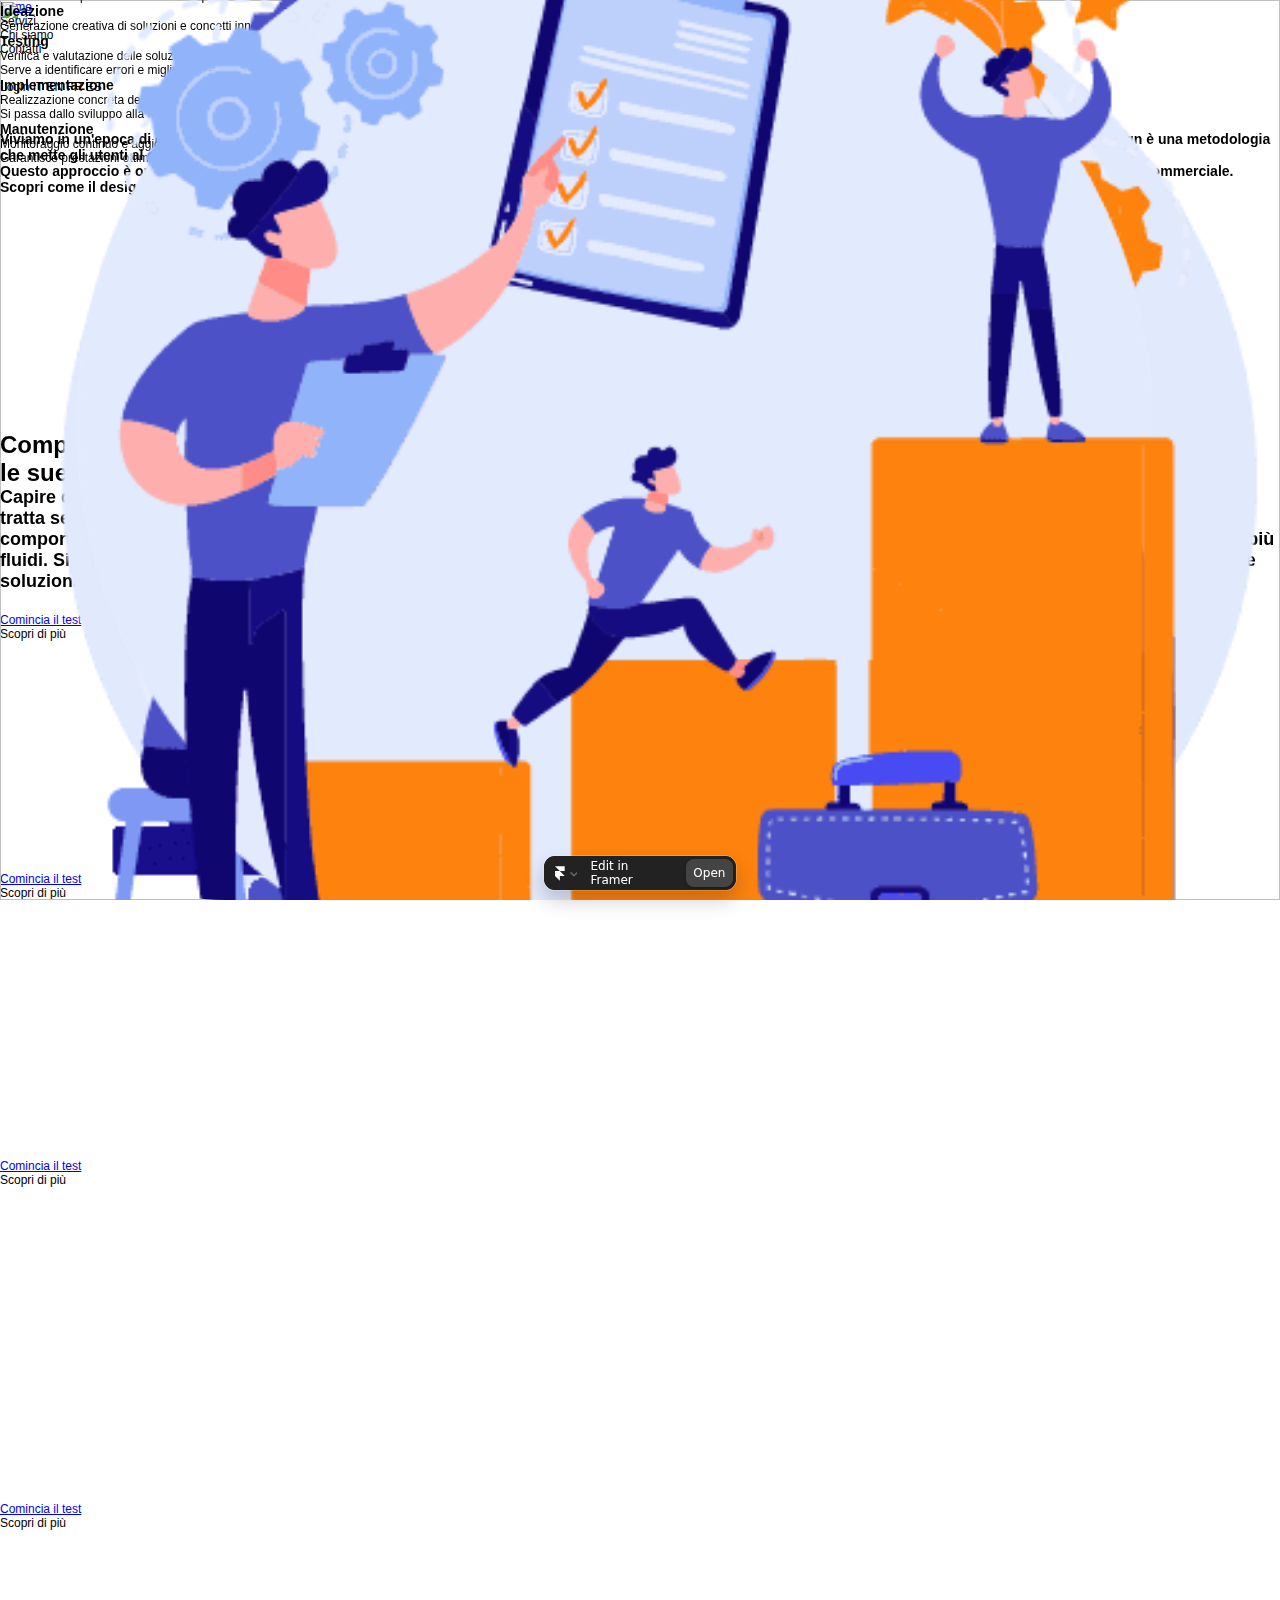
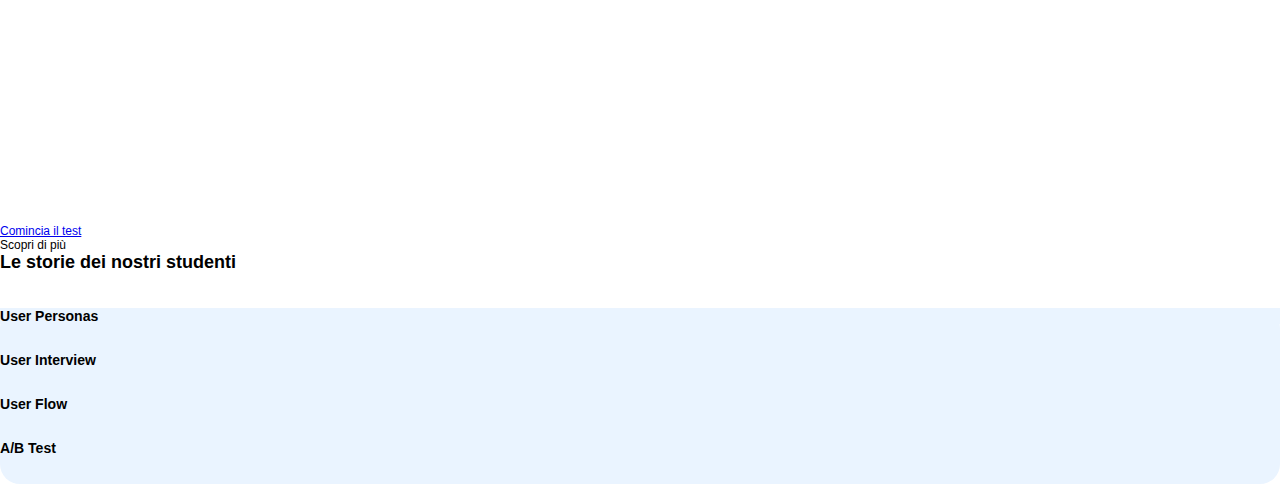
==== commit 39edc5b3: "Add files via upload" ====
--- a/index.html
+++ b/index.html
@@ -1,15 +1,15 @@
 <!DOCTYPE html>
-<!-- saved from url=(0042)https://graceful-device-988641.framer.app/ -->
+<!-- saved from url=(0042)https://informal-follow-107511.framer.app/ -->
 <html><head><meta http-equiv="Content-Type" content="text/html; charset=UTF-8">
     
-    <script type="importmap" data-framer-importmap="">{"imports":{"__framer-badge":"https://framerusercontent.com/modules/kr6mBIQPAjMiv35rQa3A/pERRjHDPh9IxXAn0rVsJ/PX9hIOIVM.js","__framer-not-found-page":"https://framer.com/m/framer/SitesNotFoundPage.js@1.4.0","@emotion/hash":"https://ga.jspm.io/npm:@emotion/hash@0.8.0/dist/hash.browser.esm.js","@motionone/dom":"https://ga.jspm.io/npm:@motionone/dom@10.13.1/dist/index.es.js","@motionone/easing":"https://ga.jspm.io/npm:@motionone/easing@10.14.0/dist/index.es.js","@motionone/utils":"https://ga.jspm.io/npm:@motionone/utils@10.14.0/dist/index.es.js","@react-three/drei":"https://ga.jspm.io/npm:@react-three/drei@8.3.1/index.js","@react-three/fiber":"https://ga.jspm.io/npm:@react-three/fiber@7.0.24/dist/react-three-fiber.esm.js","airtable":"https://ga.jspm.io/npm:airtable@0.11.1/lib/airtable.js","canvas-confetti":"https://ga.jspm.io/npm:canvas-confetti@1.4.0/src/confetti.js","color-diff":"https://ga.jspm.io/npm:color-diff@1.2.0/lib/index.js","color-hash":"https://ga.jspm.io/npm:color-hash@2.0.1/dist/color-hash.js","framer-motion-3d":"https://ga.jspm.io/npm:framer-motion-3d@6.0.0-beta.8/dist/es/index.mjs","framesync":"https://ga.jspm.io/npm:framesync@6.1.2/dist/es/index.mjs","motion":"https://ga.jspm.io/npm:motion@10.10.0/dist/main.es.js","popmotion":"https://ga.jspm.io/npm:popmotion@11.0.3/dist/es/index.mjs","react-confetti":"https://ga.jspm.io/npm:react-confetti@6.0.1/dist/react-confetti.min.js","shopify-buy":"https://ga.jspm.io/npm:shopify-buy@2.14.0/index.js","style-value-types":"https://ga.jspm.io/npm:style-value-types@5.1.0/dist/es/index.mjs","three":"https://ga.jspm.io/npm:three@0.136.0/build/three.module.js","tinycolor2":"https://ga.jspm.io/npm:tinycolor2@1.4.2/tinycolor.js","valtio":"https://ga.jspm.io/npm:valtio@1.2.9/esm/index.js","zustand":"https://ga.jspm.io/npm:zustand@3.7.1/esm/index.js","zustand/middleware":"https://ga.jspm.io/npm:zustand@3.7.1/esm/middleware.js","hsluv":"https://ga.jspm.io/npm:hsluv@1.0.0/dist/esm/hsluv.js","cobe":"https://ga.jspm.io/npm:cobe@0.6.0/dist/index.esm.js","react-tsparticles":"https://ga.jspm.io/npm:react-tsparticles@2.2.4/esm/index.js","tsparticles":"https://ga.jspm.io/npm:tsparticles@2.2.4/esm/index.js","@vimeo/player":"https://ga.jspm.io/npm:@vimeo/player@2.16.4/dist/player.es.js","easing-coordinates":"https://ga.jspm.io/npm:easing-coordinates@2.0.2/dist/cjs/index.js","@signal-noise/react-shader-canvas":"https://ga.jspm.io/npm:@signal-noise/react-shader-canvas@0.0.3/dist/index.js","canvas-noise":"https://ga.jspm.io/npm:canvas-noise@1.0.0/canvas-noise.js","react-noisy-canvas":"https://ga.jspm.io/npm:react-noisy-canvas@1.0.4/build/NoisyCanvas.js","shadertoy-react":"https://ga.jspm.io/npm:shadertoy-react@1.1.2/lib/shadertoy-react.min.js","figma-squircle":"https://ga.jspm.io/npm:figma-squircle@0.3.0/dist/module.js","highlight.js":"https://ga.jspm.io/npm:highlight.js@11.6.0/es/index.js","highlight.js/lib/common":"https://ga.jspm.io/npm:highlight.js@11.6.0/es/common.js","prismjs":"https://ga.jspm.io/npm:prismjs@1.29.0/prism.js","prismjs/components/prism-jsx":"https://ga.jspm.io/npm:prismjs@1.29.0/components/prism-jsx.js","prismjs/components/prism-tsx":"https://ga.jspm.io/npm:prismjs@1.29.0/components/prism-tsx.js","react-svg":"https://ga.jspm.io/npm:react-svg@15.1.9/dist/react-svg.esm.js","convert-svg-react":"https://ga.jspm.io/npm:convert-svg-react@1.0.0/lib/converter/index.js","himalaya":"https://ga.jspm.io/npm:himalaya@1.1.0/lib/index.js","html-react-parser":"https://ga.jspm.io/npm:html-react-parser@3.0.0/index.mjs","html-to-react":"https://ga.jspm.io/npm:html-to-react@1.5.0/index.js","htmlparser2":"https://ga.jspm.io/npm:htmlparser2@8.0.1/lib/esm/index.js","jsdom":"https://ga.jspm.io/npm:jsdom@20.0.0/lib/api.js","react-html-parser":"https://ga.jspm.io/npm:react-html-parser@2.0.2/lib/index.js","react-htmlparser2":"https://ga.jspm.io/npm:react-htmlparser2@0.1.0/htmlparser2-react.js","flubber":"https://ga.jspm.io/npm:flubber@0.4.2/build/flubber.min.js","arc-text":"https://ga.jspm.io/npm:arc-text@1.0.1/dist/arc-text.umd.js","react-helmet":"https://ga.jspm.io/npm:react-helmet@6.1.0/lib/Helmet.js","browser-jsonp":"https://ga.jspm.io/npm:browser-jsonp@1.1.5/lib/jsonp.js","fetch-jsonp":"https://ga.jspm.io/npm:fetch-jsonp@1.2.1/build/fetch-jsonp.js","jsonp":"https://ga.jspm.io/npm:jsonp@0.2.1/index.js","@codesandbox/sandpack-react":"https://ga.jspm.io/npm:@codesandbox/sandpack-react@1.3.1/dist/esm/index.js","firebase/app":"https://ga.jspm.io/npm:firebase@9.12.1/app/dist/index.esm.js","firebase/auth":"https://ga.jspm.io/npm:firebase@9.12.1/auth/dist/index.esm.js","firebase/firestore":"https://ga.jspm.io/npm:firebase@9.12.1/firestore/dist/index.esm.js","react-tooltip":"https://ga.jspm.io/npm:react-tooltip@4.4.3/dist/index.es.js","@cyriacbr/react-split-text":"https://ga.jspm.io/npm:@cyriacbr/react-split-text@1.0.0/dist/index.js","react-hook-form":"https://ga.jspm.io/npm:react-hook-form@7.39.5/dist/index.esm.mjs","styled-components":"https://ga.jspm.io/npm:styled-components@5.3.6/dist/styled-components.browser.esm.js","typewriter-effect":"https://ga.jspm.io/npm:typewriter-effect@2.19.0/dist/react.js","@dotlottie/player-component":"https://ga.jspm.io/npm:@dotlottie/player-component@1.3.2/dist/dotlottie-player.esm.js","objects-to-csv":"https://ga.jspm.io/npm:objects-to-csv@1.3.6/index.js","react-spring":"https://ga.jspm.io/npm:react-spring@9.6.1/dist/react-spring.esm.js","react-parallax-tilt":"https://ga.jspm.io/npm:react-parallax-tilt@1.7.71/dist/index.esm.js","@faker-js/faker":"https://ga.jspm.io/npm:@faker-js/faker@7.6.0/dist/esm/index.mjs","@popmotion/popcorn":"https://ga.jspm.io/npm:@popmotion/popcorn@0.4.4/lib/index.js","@rainbow-me/rainbowkit":"https://ga.jspm.io/npm:@rainbow-me/rainbowkit@0.4.5/dist/index.js","@rainbow-me/rainbowkit/styles.css":"https://ga.jspm.io/npm:@rainbow-me/rainbowkit@0.4.5/dist/index.css","@react-spring/three":"https://ga.jspm.io/npm:@react-spring/three@9.4.5/dist/react-spring-three.esm.js","@uniswap/widgets/fonts.css":"https://ga.jspm.io/npm:@uniswap/widgets@2.0.0/dist/fonts.css","@vanilla-extract/css":"https://ga.jspm.io/npm:@vanilla-extract/css@1.9.2/dist/vanilla-extract-css.browser.esm.js","array-move":"https://ga.jspm.io/npm:array-move@4.0.0/index.js","chart.js":"https://ga.jspm.io/npm:chart.js@4.0.1/dist/chart.js","chart.js/auto":"https://ga.jspm.io/npm:chart.js@4.0.1/auto/auto.js","cmdk":"https://ga.jspm.io/npm:cmdk@0.1.16/dist/index.mjs","gsap":"https://ga.jspm.io/npm:gsap@3.11.4/index.js","matter-js":"https://ga.jspm.io/npm:matter-js@0.18.0/build/matter.js","react-chartjs-2":"https://ga.jspm.io/npm:react-chartjs-2@5.0.1/dist/index.js","react-sortable-hoc":"https://ga.jspm.io/npm:react-sortable-hoc@2.0.0/dist/react-sortable-hoc.js","react-three-fiber":"https://ga.jspm.io/npm:react-three-fiber@6.0.13/dist/react-three-fiber.cjs.js","react-use-measure":"https://ga.jspm.io/npm:react-use-measure@2.1.1/dist/web.js","wagmi":"https://ga.jspm.io/npm:wagmi@0.6.0/dist/wagmi.esm.js","wagmi/providers/alchemy":"https://ga.jspm.io/npm:wagmi@0.6.0/providers/alchemy/dist/wagmi-providers-alchemy.esm.js","wagmi/providers/public":"https://ga.jspm.io/npm:wagmi@0.6.0/providers/public/dist/wagmi-providers-public.esm.js","usehooks-ts":"https://ga.jspm.io/npm:usehooks-ts@2.9.1/dist/esm/index.js","@react-hook/mouse-position":"https://ga.jspm.io/npm:@react-hook/mouse-position@4.1.3/dist/module/index.js","aframe":"https://ga.jspm.io/npm:aframe@1.3.0/dist/aframe-master.js","aframe-mountain-component":"https://ga.jspm.io/npm:aframe-mountain-component@0.3.3/index.js","aframe-particle-system-component":"https://ga.jspm.io/npm:aframe-particle-system-component@1.1.3/index.js","aframe-react":"https://ga.jspm.io/npm:aframe-react@4.4.0/dist/index.js","openweather-api-node":"https://ga.jspm.io/npm:openweather-api-node@1.4.1/src/index.js","openweather-apis":"https://ga.jspm.io/npm:openweather-apis@4.4.2/index.js","react-html-id":"https://ga.jspm.io/npm:react-html-id@0.1.5/index.js","react-icons/fi":"https://ga.jspm.io/npm:react-icons@4.7.1/fi/index.esm.js","three-stdlib":"https://ga.jspm.io/npm:three-stdlib@2.17.0/index.js","@stitches/react":"https://ga.jspm.io/npm:@stitches/react@1.2.8/dist/index.mjs","email-validator":"https://ga.jspm.io/npm:email-validator@2.0.4/index.js","kbar":"https://ga.jspm.io/npm:kbar@0.1.0-beta.36/lib/index.js","next-themes":"https://ga.jspm.io/npm:next-themes@0.2.1/dist/index.module.js","reakit/Popover":"https://ga.jspm.io/npm:reakit@1.3.11/es/Popover/index.js","lodash":"https://ga.jspm.io/npm:lodash@4.17.21/lodash.js","react-grid-layout":"https://ga.jspm.io/npm:react-grid-layout@1.3.4/index.js","use-resize-observer":"https://ga.jspm.io/npm:use-resize-observer@9.1.0/dist/bundle.esm.js","@radix-ui/colors":"https://ga.jspm.io/npm:@radix-ui/colors@0.1.8/index.mjs","@radix-ui/react-dialog":"https://ga.jspm.io/npm:@radix-ui/react-dialog@1.0.2/dist/index.module.js","boring-avatars":"https://ga.jspm.io/npm:boring-avatars@1.7.0/build/index.js","connectkit":"https://ga.jspm.io/npm:connectkit@1.1.0/build/index.es.js","countries-and-timezones":"https://ga.jspm.io/npm:countries-and-timezones@3.4.1/esm/index.js","ethers":"https://ga.jspm.io/npm:ethers@6.0.8/lib.esm/index.js","fetch-dedupe":"https://ga.jspm.io/npm:fetch-dedupe@3.0.0/lib/index.js","lodash.debounce":"https://ga.jspm.io/npm:lodash.debounce@4.0.8/index.js","lodash.defer":"https://ga.jspm.io/npm:lodash.defer@4.1.0/index.js","qrcode.react":"https://ga.jspm.io/npm:qrcode.react@3.1.0/lib/esm/index.js","react-copy-to-clipboard":"https://ga.jspm.io/npm:react-copy-to-clipboard@5.1.0/lib/index.js","react-markdown":"https://ga.jspm.io/npm:react-markdown@8.0.4/index.js","react-qr-code":"https://ga.jspm.io/npm:react-qr-code@2.0.8/lib/index.js","react-syntax-highlighter/dist/esm/styles/hljs":"https://ga.jspm.io/npm:react-syntax-highlighter@15.5.0/dist/esm/styles/hljs/index.js","react-tilt":"https://ga.jspm.io/npm:react-tilt@0.1.4/dist/tilt.js","react-timezone-select":"https://ga.jspm.io/npm:react-timezone-select@1.4.0/dist/esm/index.js","scroller-motion":"https://ga.jspm.io/npm:scroller-motion@1.2.3/dist/index.modern.mjs","wagmi/chains":"https://ga.jspm.io/npm:wagmi@0.6.6/chains/dist/wagmi-chains.esm.js","@emotion/css":"https://ga.jspm.io/npm:@emotion/css@11.9.0/dist/emotion-css.esm.js","@mediapipe/camera_utils":"https://ga.jspm.io/npm:@mediapipe/camera_utils@0.3.1640029074/camera_utils.js","@mediapipe/hands":"https://ga.jspm.io/npm:@mediapipe/hands@0.4.1646424915/hands.js","@shadergradient/store":"https://ga.jspm.io/npm:@shadergradient/store@0.0.0/dist/index.js","@tensorflow-models/hand-pose-detection":"https://ga.jspm.io/npm:@tensorflow-models/hand-pose-detection@2.0.0/dist/hand-pose-detection.esm.js","@tensorflow-models/handpose":"https://ga.jspm.io/npm:@tensorflow-models/handpose@0.0.7/dist/index.js","@tensorflow/tfjs":"https://ga.jspm.io/npm:@tensorflow/tfjs@3.18.0/dist/index.js","@tensorflow/tfjs-backend-wasm":"https://ga.jspm.io/npm:@tensorflow/tfjs-backend-wasm@3.18.0/dist/index.js","@tensorflow/tfjs-backend-webgl":"https://ga.jspm.io/npm:@tensorflow/tfjs-backend-webgl@3.18.0/dist/index.js","@tensorflow/tfjs-core":"https://ga.jspm.io/npm:@tensorflow/tfjs-core@3.18.0/dist/index.js","copy-to-clipboard":"https://ga.jspm.io/npm:copy-to-clipboard@3.3.3/index.js","jsonp-promise":"https://ga.jspm.io/npm:jsonp-promise@0.1.2/index.js","query-string":"https://ga.jspm.io/npm:query-string@8.1.0/index.js","react-speech-kit":"https://ga.jspm.io/npm:react-speech-kit@3.0.1/dist/index.js","react-webcam":"https://ga.jspm.io/npm:react-webcam@7.0.1/dist/react-webcam.js","to-querystring":"https://ga.jspm.io/npm:to-querystring@1.1.1/lib/to-querystring.min.js","lodash-es/omit":"https://ga.jspm.io/npm:lodash-es@4.17.21/omit.js","zustand/shallow":"https://ga.jspm.io/npm:zustand@3.7.0/esm/shallow.js","highlight.js/lib/languages/javascript":"https://ga.jspm.io/npm:highlight.js@11.5.0/es/languages/javascript.js","lowlight":"https://ga.jspm.io/npm:lowlight@2.6.1/index.js","react-lowlight":"https://ga.jspm.io/npm:react-lowlight@3.0.0/src/Lowlight.js","react-lowlight/common":"https://ga.jspm.io/npm:react-lowlight@3.0.0/src/common.js","react-syntax-highlighter/dist/esm/languages/hljs/javascript":"https://ga.jspm.io/npm:react-syntax-highlighter@15.5.0/dist/esm/languages/hljs/javascript.js","react-syntax-highlighter/dist/esm/styles/hljs/docco":"https://ga.jspm.io/npm:react-syntax-highlighter@15.5.0/dist/esm/styles/hljs/docco.js","@calcom/embed-react":"https://ga.jspm.io/npm:@calcom/embed-react@1.0.10/dist/Cal.es.js","@researchgate/react-intersection-observer":"https://ga.jspm.io/npm:@researchgate/react-intersection-observer@1.3.5/lib/js/index.js","animated-number-react":"https://ga.jspm.io/npm:animated-number-react@0.1.2/build/index.js","axios":"https://ga.jspm.io/npm:axios@1.4.0/index.js","react-animated-counter":"https://ga.jspm.io/npm:react-animated-counter@1.2.4/dist/index.js","react-animated-number":"https://ga.jspm.io/npm:react-animated-number@0.4.4/build/index.js","react-circle":"https://ga.jspm.io/npm:react-circle@1.1.1/dist/index.js","react-circle-progress-bar":"https://ga.jspm.io/npm:react-circle-progress-bar@0.1.4/dist/progress.js","react-circular-progressbar":"https://ga.jspm.io/npm:react-circular-progressbar@2.1.0/dist/index.esm.js","react-countup":"https://ga.jspm.io/npm:react-countup@6.4.2/build/index.js","react-customizable-progressbar":"https://ga.jspm.io/npm:react-customizable-progressbar@1.2.0/dist/ReactCustomizableProgressbar.js","react-hook-inview":"https://ga.jspm.io/npm:react-hook-inview@4.5.0/dist/esm/index.js","react-intersection-observer":"https://ga.jspm.io/npm:react-intersection-observer@9.4.3/react-intersection-observer.modern.mjs","react-progress-label":"https://ga.jspm.io/npm:react-progress-label@3.1.7/dist/index.esm.js","react-sweet-progress":"https://ga.jspm.io/npm:react-sweet-progress@1.1.2/lib/index.js","sonner":"https://ga.jspm.io/npm:sonner@0.3.5/dist/index.mjs","use-count-up":"https://ga.jspm.io/npm:use-count-up@3.0.1/lib/index.module.js","react-canvas-confetti":"https://ga.jspm.io/npm:react-canvas-confetti@1.4.0/dist/index.js","react-particles":"https://ga.jspm.io/npm:react-particles@2.9.3/esm/index.js","react-use/lib/useWindowSize":"https://ga.jspm.io/npm:react-use@17.4.0/lib/useWindowSize.js","swiper":"https://ga.jspm.io/npm:swiper@9.0.5/swiper.esm.js","swiper/css":"https://ga.jspm.io/npm:swiper@9.0.5/swiper.min.css","swiper/css/effect-fade":"https://ga.jspm.io/npm:swiper@9.0.5/modules/effect-fade/effect-fade.min.css","swiper/css/navigation":"https://ga.jspm.io/npm:swiper@9.0.5/modules/navigation/navigation.min.css","swiper/css/pagination":"https://ga.jspm.io/npm:swiper@9.0.5/modules/pagination/pagination.min.css","swiper/css/scrollbar":"https://ga.jspm.io/npm:swiper@9.0.5/modules/scrollbar/scrollbar.min.css","swiper/react":"https://ga.jspm.io/npm:swiper@9.0.5/react/swiper-react.js","classnames":"https://ga.jspm.io/npm:classnames@2.3.2/index.js","prop-types":"https://ga.jspm.io/npm:prop-types@15.8.0/index.js","react-block-image":"https://ga.jspm.io/npm:react-block-image@1.0.0/dist/index.js","simple-icons":"https://ga.jspm.io/npm:simple-icons@8.15.0/index.mjs","react-use":"https://ga.jspm.io/npm:react-use@17.4.0/esm/index.js","date-fns":"https://ga.jspm.io/npm:date-fns@2.29.3/esm/index.js","@splinetool/r3f-spline":"https://ga.jspm.io/npm:@splinetool/r3f-spline@1.0.2/dist/useSpline.es.js","js-cookie":"https://ga.jspm.io/npm:js-cookie@3.0.1/dist/js.cookie.mjs","react-use/lib/useCookie":"https://ga.jspm.io/npm:react-use@17.4.0/lib/useCookie.js","react-use/lib/useToggle":"https://ga.jspm.io/npm:react-use@17.4.0/lib/useToggle.js","os-name":"https://ga.jspm.io/npm:os-name@5.1.0/index.js","@elgorditosalsero/react-gtm-hook":"https://ga.jspm.io/npm:@elgorditosalsero/react-gtm-hook@2.7.2/dist/react-gtm-hook.esm.js","rect":"https://ga.jspm.io/npm:rect@1.2.1/index.js","@material-ui/core":"https://ga.jspm.io/npm:@material-ui/core@4.12.4/esm/index.js","@material-ui/icons":"https://ga.jspm.io/npm:@material-ui/icons@4.11.3/esm/index.js","@n8tb1t/use-scroll-position":"https://ga.jspm.io/npm:@n8tb1t/use-scroll-position@2.0.3/lib/index.js","@splinetool/runtime":"https://ga.jspm.io/npm:@splinetool/runtime@0.9.202/build/runtime.js","classnames/bind":"https://ga.jspm.io/npm:classnames@2.3.2/bind.js","dotenv-safe":"https://ga.jspm.io/npm:dotenv-safe@8.2.0/index.js","modern-react-qr-reader":"https://ga.jspm.io/npm:modern-react-qr-reader@1.0.12/lib/index.js","openai":"https://ga.jspm.io/npm:openai@3.1.0/dist/index.js","p5":"https://ga.jspm.io/npm:p5@1.6.0/lib/p5.min.js","qr-scanner":"https://ga.jspm.io/npm:qr-scanner@1.4.2/qr-scanner.min.js","react-3d-viewer":"https://ga.jspm.io/npm:react-3d-viewer@1.0.12/dist/scripts/react-3d-viewer.js","react-audio-player":"https://ga.jspm.io/npm:react-audio-player@0.17.0/dist/bundle.js","react-beautiful-dnd":"https://ga.jspm.io/npm:react-beautiful-dnd@13.1.1/dist/react-beautiful-dnd.esm.js","react-camera-pro":"https://ga.jspm.io/npm:react-camera-pro@1.2.1/dist/index.esm.js","react-chat-widget":"https://ga.jspm.io/npm:react-chat-widget@3.1.4/lib/index.js","react-chat-widget/lib/styles.css":"https://ga.jspm.io/npm:react-chat-widget@3.1.4/lib/styles.css","react-cmdk":"https://ga.jspm.io/npm:react-cmdk@1.3.9/dist/index.js","react-countdown":"https://ga.jspm.io/npm:react-countdown@2.3.5/dist/index.es.js","react-drag-and-drop":"https://ga.jspm.io/npm:react-drag-and-drop@3.0.0/lib/index.js","react-fetch-hook":"https://ga.jspm.io/npm:react-fetch-hook@1.9.5/index.js","react-geolocated":"https://ga.jspm.io/npm:react-geolocated@4.0.3/dist-modules/index.js","react-github-corner":"https://ga.jspm.io/npm:react-github-corner@2.5.0/lib/GithubCorner.js","react-hook-gyroscope":"https://ga.jspm.io/npm:react-hook-gyroscope@1.1.12/dist/index.js","react-hook-speech-to-text":"https://ga.jspm.io/npm:react-hook-speech-to-text@0.8.0/dist/index.js","react-icalendar-link":"https://ga.jspm.io/npm:react-icalendar-link@3.0.2/dist/index.es.js","react-image-effects":"https://ga.jspm.io/npm:react-image-effects@1.0.0/dist/index.js","react-image-magnifiers":"https://ga.jspm.io/npm:react-image-magnifiers@1.4.0/dist/index.js","react-image-magnify":"https://ga.jspm.io/npm:react-image-magnify@2.7.4/dist/ReactImageMagnify.js","react-infinite-scroll-component":"https://ga.jspm.io/npm:react-infinite-scroll-component@6.1.0/dist/index.js","react-linear-gradient-button":"https://ga.jspm.io/npm:react-linear-gradient-button@1.1.1/lib/index.js","react-p5":"https://ga.jspm.io/npm:react-p5@1.3.33/build/index.js","react-qr-reader":"https://ga.jspm.io/npm:react-qr-reader@3.0.0-beta-1/dist/esm/index.js","react-qrcode-scanner":"https://ga.jspm.io/npm:react-qrcode-scanner@1.0.5/dist/index.es.js","react-router-dom":"https://ga.jspm.io/npm:react-router-dom@6.8.1/dist/index.js","react-scanned-qr":"https://ga.jspm.io/npm:react-scanned-qr@1.2.4/dist/esm/index.js","react-scroll-video":"https://ga.jspm.io/npm:react-scroll-video@1.0.6/dist/index.js","react-speech-recognition":"https://ga.jspm.io/npm:react-speech-recognition@3.10.0/lib/index.js","react-tridi":"https://ga.jspm.io/npm:react-tridi@2.1.1/dist/index.modern.js","react-use-scroll-position":"https://ga.jspm.io/npm:react-use-scroll-position@2.0.0/index.js","react-video-scroll":"https://ga.jspm.io/npm:react-video-scroll@1.0.1/build/react-video-scroll.js","react-water-wave":"https://ga.jspm.io/npm:react-water-wave@2.0.1/lib/index.js","speech-synthesizer-react":"https://ga.jspm.io/npm:speech-synthesizer-react@1.2.0/build/index.js","tiny-viewer":"https://ga.jspm.io/npm:tiny-viewer@2.0.0/dist/index.js","vcard-creator":"https://ga.jspm.io/npm:vcard-creator@0.6.0/dist/vcard-creator.js","victory":"https://ga.jspm.io/npm:victory@36.6.8/es/index.js","@itsjonq/controls":"https://ga.jspm.io/npm:@itsjonq/controls@0.0.9/dist/cjs/index.js","@p5-wrapper/react":"https://ga.jspm.io/npm:@p5-wrapper/react@4.2.0/dist/component/react.js","mouse-follower":"https://ga.jspm.io/npm:mouse-follower@1.1.2/dist/index.module.js","next/dynamic":"https://ga.jspm.io/npm:next@13.4.5/dynamic.js","p5-react":"https://ga.jspm.io/npm:p5-react@1.0.3/build/index.js","rc-slider":"https://ga.jspm.io/npm:rc-slider@10.4.0/es/index.js","rc-slider/assets/index.css":"https://ga.jspm.io/npm:rc-slider@10.4.0/assets/index.css","react-animated-cursor":"https://ga.jspm.io/npm:react-animated-cursor@2.7.0/dist/index.umd.js","react-dynamic-import":"https://ga.jspm.io/npm:react-dynamic-import@1.1.5/dist/react-dynamic-import.umd.js","@chakra-ui/icons":"https://ga.jspm.io/npm:@chakra-ui/icons@2.0.16/dist/index.mjs","@mui/icons-material":"https://ga.jspm.io/npm:@mui/icons-material@5.11.11/esm/index.js","@mui/icons-material/Twitter":"https://ga.jspm.io/npm:@mui/icons-material@5.11.11/Twitter.js","react-simple-keyboard":"https://ga.jspm.io/npm:react-simple-keyboard@3.5.28/build/index.js","virtual-keyboard-react":"https://ga.jspm.io/npm:virtual-keyboard-react@1.0.2/index.js","@fortawesome/free-regular-svg-icons":"https://ga.jspm.io/npm:@fortawesome/free-regular-svg-icons@6.0.0/index.es.js","@fortawesome/free-solid-svg-icons":"https://ga.jspm.io/npm:@fortawesome/free-solid-svg-icons@6.0.0/index.es.js","@fortawesome/react-fontawesome":"https://ga.jspm.io/npm:@fortawesome/react-fontawesome@0.1.17/index.es.js","@radix-ui/react-icons":"https://ga.jspm.io/npm:@radix-ui/react-icons@1.1.0/dist/react-icons.esm.js","@radix-ui/react-popover":"https://ga.jspm.io/npm:@radix-ui/react-popover@0.1.6/dist/index.module.js","@radix-ui/react-slider":"https://ga.jspm.io/npm:@radix-ui/react-slider@0.1.4/dist/index.module.js","@tinymce/tinymce-react":"https://ga.jspm.io/npm:@tinymce/tinymce-react@3.13.0/lib/es2015/main/ts/index.js","@tldraw/tldraw":"https://ga.jspm.io/npm:@tldraw/tldraw@1.9.1/dist/index.mjs","bootstrap/dist/css/bootstrap.min.css":"https://ga.jspm.io/npm:bootstrap@5.1.3/dist/css/bootstrap.min.css","canvas-sketch":"https://ga.jspm.io/npm:canvas-sketch@0.7.6/dist/canvas-sketch.umd.js","canvas-sketch-util/math":"https://ga.jspm.io/npm:canvas-sketch-util@1.10.0/math.js","canvas-sketch-util/random":"https://ga.jspm.io/npm:canvas-sketch-util@1.10.0/random.js","chartjs-plugin-colorschemes":"https://ga.jspm.io/npm:chartjs-plugin-colorschemes@0.4.0/dist/chartjs-plugin-colorschemes.js","chroma-js":"https://ga.jspm.io/npm:chroma-js@2.4.2/chroma.js","firebase/database":"https://ga.jspm.io/npm:firebase@9.17.1/database/dist/esm/index.esm.js","lodash/range":"https://ga.jspm.io/npm:lodash@4.17.21/range.js","mapbox-gl":"https://ga.jspm.io/npm:mapbox-gl@2.13.0/dist/mapbox-gl.js","phosphor-react":"https://ga.jspm.io/npm:phosphor-react@1.4.1/dist/index.esm.js","react-bootstrap":"https://ga.jspm.io/npm:react-bootstrap@2.1.2/esm/index.js","react-bootstrap/Button":"https://ga.jspm.io/npm:react-bootstrap@2.1.2/esm/Button.js","react-bootstrap/Dropdown":"https://ga.jspm.io/npm:react-bootstrap@2.1.2/esm/Dropdown.js","react-bootstrap/DropdownButton":"https://ga.jspm.io/npm:react-bootstrap@2.1.2/esm/DropdownButton.js","react-bootstrap/Form":"https://ga.jspm.io/npm:react-bootstrap@2.1.2/esm/Form.js","react-bootstrap/FormControl":"https://ga.jspm.io/npm:react-bootstrap@2.1.2/esm/FormControl.js","react-bootstrap/InputGroup":"https://ga.jspm.io/npm:react-bootstrap@2.1.2/esm/InputGroup.js","react-canvas-draw":"https://ga.jspm.io/npm:react-canvas-draw@1.2.1/es/index.js","react-color":"https://ga.jspm.io/npm:react-color@2.19.3/lib/index.js","react-confetti-explosion":"https://ga.jspm.io/npm:react-confetti-explosion@1.5.1/lib/index.js","react-date-picker":"https://ga.jspm.io/npm:react-date-picker@8.4.0/dist/entry.js","react-datepicker":"https://ga.jspm.io/npm:react-datepicker@4.6.0/dist/react-datepicker.min.js","react-datepicker/dist/react-datepicker-cssmodules.css":"https://ga.jspm.io/npm:react-datepicker@4.6.0/dist/react-datepicker-cssmodules.css","react-datepicker/dist/react-datepicker.css":"https://ga.jspm.io/npm:react-datepicker@4.6.0/dist/react-datepicker.css","react-digital-clock":"https://ga.jspm.io/npm:react-digital-clock@0.1.2/lib/index.js","react-live-preview":"https://ga.jspm.io/npm:react-live-preview@0.0.8-alpha/dist/src/root.js","react-uuid":"https://ga.jspm.io/npm:react-uuid@1.0.2/uuid.js","shuffle-letters":"https://ga.jspm.io/npm:shuffle-letters@1.0.2/dist/shuffle-letters.esm.min.js","tone":"https://ga.jspm.io/npm:tone@14.7.77/build/Tone.js","unsplash-js":"https://ga.jspm.io/npm:unsplash-js@7.0.15/dist/unsplash-js.esm.js","unsplash-react":"https://ga.jspm.io/npm:unsplash-react@0.2.1/dist/index.esm.js","use-sound":"https://ga.jspm.io/npm:use-sound@4.0.1/dist/use-sound.esm.js","whatwg-fetch":"https://ga.jspm.io/npm:whatwg-fetch@3.6.2/dist/fetch.umd.js","@emotion/styled":"https://ga.jspm.io/npm:@emotion/styled@11.10.6/dist/emotion-styled.browser.esm.js","react-draggable":"https://ga.jspm.io/npm:react-draggable@4.4.5/build/cjs/cjs.js","react-konva":"https://ga.jspm.io/npm:react-konva@18.2.5/es/ReactKonva.js","@9gustin/react-notion-render":"https://ga.jspm.io/npm:@9gustin/react-notion-render@3.11.2/dist/index.modern.mjs","@notionhq/client":"https://ga.jspm.io/npm:@notionhq/client@2.2.3/build/src/index.js","@paultalarian/react-notion-x":"https://ga.jspm.io/npm:@paultalarian/react-notion-x@6.15.28/build/index.js","prismjs/components/prism-javascript":"https://ga.jspm.io/npm:prismjs@1.29.0/components/prism-javascript.js","prismjs/components/prism-typescript":"https://ga.jspm.io/npm:prismjs@1.29.0/components/prism-typescript.js","react-content-loader":"https://ga.jspm.io/npm:react-content-loader@6.2.0/dist/react-content-loader.es.js","react-image":"https://ga.jspm.io/npm:react-image@4.0.3/umd/index.js","react-notion":"https://ga.jspm.io/npm:react-notion@0.10.0/dist/react-notion.esm.js","react-notion-x":"https://ga.jspm.io/npm:react-notion-x@6.16.0/build/index.js","@studio-freight/lenis":"https://ga.jspm.io/npm:@studio-freight/lenis@1.0.29/dist/lenis.modern.mjs","luxon":"https://ga.jspm.io/npm:luxon@3.4.4/src/luxon.js","tz-lookup":"https://ga.jspm.io/npm:tz-lookup@6.1.25/tz.js","@firebase/app":"https://ga.jspm.io/npm:@firebase/app@0.8.4/dist/esm/index.esm2017.js","@rive-app/react-canvas":"https://ga.jspm.io/npm:@rive-app/react-canvas@4.14.2/dist/index.js","@u-wave/react-vimeo":"https://ga.jspm.io/npm:@u-wave/react-vimeo@0.9.10/dist/react-vimeo.es.js","animejs":"https://ga.jspm.io/npm:animejs@3.2.2/lib/anime.es.js","bootstrap":"https://ga.jspm.io/npm:bootstrap@5.3.3/dist/js/bootstrap.esm.js","canvas-sketch-util":"https://ga.jspm.io/npm:canvas-sketch-util@1.10.0/index.js","dom-to-image":"https://ga.jspm.io/npm:dom-to-image@2.6.0/src/dom-to-image.js","dompurify":"https://ga.jspm.io/npm:dompurify@3.1.0/dist/purify.js","file-saver":"https://ga.jspm.io/npm:file-saver@2.0.5/dist/FileSaver.min.js","firestore":"https://ga.jspm.io/npm:firestore@1.1.6/index.js","html":"https://ga.jspm.io/npm:html@1.0.0/lib/html.js","html-to-image":"https://ga.jspm.io/npm:html-to-image@1.11.11/es/index.js","html2canvas":"https://ga.jspm.io/npm:html2canvas@1.4.1/dist/html2canvas.js","lenis":"https://ga.jspm.io/npm:lenis@1.1.2/dist/lenis.mjs","lodash-es":"https://ga.jspm.io/npm:lodash-es@4.17.21/lodash.js","primereact":"https://ga.jspm.io/npm:primereact@10.6.3/primereact.all.esm.min.js","react-animated-numbers":"https://ga.jspm.io/npm:react-animated-numbers@0.16.0/dist/index.js","react-contenteditable":"https://ga.jspm.io/npm:react-contenteditable@3.3.7/lib/react-contenteditable.js","react-cookie":"https://ga.jspm.io/npm:react-cookie@7.1.4/esm/index.mjs","react-error-boundary":"https://ga.jspm.io/npm:react-error-boundary@4.0.13/dist/react-error-boundary.esm.js","react-hot-toast":"https://ga.jspm.io/npm:react-hot-toast@2.4.1/dist/index.mjs","react-loading":"https://ga.jspm.io/npm:react-loading@2.0.3/dist/react-loading.js","react-loading-screen":"https://ga.jspm.io/npm:react-loading-screen@0.0.17/dist/index.js","react-loading-skeleton":"https://ga.jspm.io/npm:react-loading-skeleton@3.4.0/dist/index.js","react-mentions":"https://ga.jspm.io/npm:react-mentions@4.4.10/dist/react-mentions.esm.js","react-player":"https://ga.jspm.io/npm:react-player@2.16.0/lib/index.js","react-spinners":"https://ga.jspm.io/npm:react-spinners@0.13.8/esm/index.js","react-spinners-kit":"https://ga.jspm.io/npm:react-spinners-kit@1.9.1/lib/index.js","react-tagify":"https://ga.jspm.io/npm:react-tagify@1.0.7/dist/lib.es.js","react-vimeo":"https://ga.jspm.io/npm:react-vimeo@2.0.0/lib/Vimeo.js","reacts":"https://ga.jspm.io/npm:reacts@0.0.0/index.js","reakit":"https://ga.jspm.io/npm:reakit@1.3.11/es/index.js","sanitize-html":"https://ga.jspm.io/npm:sanitize-html@2.13.0/index.js","spinners-react":"https://ga.jspm.io/npm:spinners-react@1.0.7/lib/esm/index.js","styled-jsx":"https://ga.jspm.io/npm:styled-jsx@5.1.2/index.js","swr":"https://ga.jspm.io/npm:swr@2.2.5/dist/core/index.mjs","use-immer":"https://ga.jspm.io/npm:use-immer@0.9.0/dist/use-immer.module.js","@carbon/charts-react":"https://ga.jspm.io/npm:@carbon/charts-react@1.13.15/dist/index.mjs.js","@carbon/charts-react/styles.css":"https://ga.jspm.io/npm:@carbon/charts-react@1.13.15/dist/styles.css","@carbon/charts/styles.css":"https://ga.jspm.io/npm:@carbon/charts@1.13.15/dist/styles.css","@carbon/charts/styles/styles.scss":"https://ga.jspm.io/npm:@carbon/charts@1.13.15/scss/index.scss","chartjs-plugin-gradient":"https://ga.jspm.io/npm:chartjs-plugin-gradient@0.6.1/dist/chartjs-plugin-gradient.esm.js","csvtojson":"https://ga.jspm.io/npm:csvtojson@2.0.10/browser/browser.js","csvtojson/v2":"https://ga.jspm.io/npm:csvtojson@2.0.10/v2/index.js","d3":"https://ga.jspm.io/npm:d3@7.8.5/src/index.js","echarts":"https://ga.jspm.io/npm:echarts@5.4.3/index.js","echarts/charts":"https://ga.jspm.io/npm:echarts@5.4.3/charts.js","echarts/components":"https://ga.jspm.io/npm:echarts@5.4.3/components.js","echarts/core":"https://ga.jspm.io/npm:echarts@5.4.3/core.js","echarts/renderers":"https://ga.jspm.io/npm:echarts@5.4.3/renderers.js","gridjs":"https://ga.jspm.io/npm:gridjs@6.0.6/dist/gridjs.module.js","gridjs-react":"https://ga.jspm.io/npm:gridjs-react@6.0.1/dist/gridjs.production.es.min.js","lodash/throttle":"https://ga.jspm.io/npm:lodash@4.17.21/throttle.js","svgo":"https://ga.jspm.io/npm:svgo@3.0.2/lib/svgo-node.js","react-reconciler":"https://ga.jspm.io/npm:react-reconciler@0.29.2/index.js","react-reconciler/constants":"https://ga.jspm.io/npm:react-reconciler@0.29.2/constants.js","@fireworks-js/react":"https://ga.jspm.io/npm:@fireworks-js/react@2.10.6/dist/index.es.js","@formspree/react":"https://ga.jspm.io/npm:@formspree/react@2.4.1/dist/index.mjs","@material-ui/core/IconButton":"https://ga.jspm.io/npm:@material-ui/core@4.12.4/esm/IconButton/index.js","@material-ui/icons/ArrowDropDown":"https://ga.jspm.io/npm:@material-ui/icons@4.11.3/esm/ArrowDropDown.js","@material-ui/icons/Facebook":"https://ga.jspm.io/npm:@material-ui/icons@4.11.3/esm/Facebook.js","@material-ui/icons/Favorite":"https://ga.jspm.io/npm:@material-ui/icons@4.11.3/esm/Favorite.js","@material-ui/icons/FavoriteBorder":"https://ga.jspm.io/npm:@material-ui/icons@4.11.3/esm/FavoriteBorder.js","@material-ui/icons/FileCopy":"https://ga.jspm.io/npm:@material-ui/icons@4.11.3/esm/FileCopy.js","@material-ui/icons/LinkedIn":"https://ga.jspm.io/npm:@material-ui/icons@4.11.3/esm/LinkedIn.js","@material-ui/icons/Twitter":"https://ga.jspm.io/npm:@material-ui/icons@4.11.3/esm/Twitter.js","@memberstack/react":"https://ga.jspm.io/npm:@memberstack/react@2.0.11/dist/index.js","@supabase/auth-ui-react":"https://ga.jspm.io/npm:@supabase/auth-ui-react@0.4.2/dist/index.es.js","@supabase/auth-ui-shared":"https://ga.jspm.io/npm:@supabase/auth-ui-shared@0.1.6/dist/index.mjs","@supabase/supabase-js":"https://ga.jspm.io/npm:@supabase/supabase-js@2.25.0/dist/module/index.js","jotai":"https://ga.jspm.io/npm:jotai@1.9.2/esm/index.mjs","jotai/utils":"https://ga.jspm.io/npm:jotai@1.9.2/esm/utils.mjs","moment":"https://ga.jspm.io/npm:moment@2.29.4/moment.js","moment-timezone":"https://ga.jspm.io/npm:moment-timezone@0.5.43/index.js","mousetrap":"https://ga.jspm.io/npm:mousetrap@1.6.5/mousetrap.js","prettier":"https://ga.jspm.io/npm:prettier@3.2.5/standalone.mjs","prettier/parser-html":"https://ga.jspm.io/npm:prettier@3.2.5/plugins/html.js","prettier/standalone":"https://ga.jspm.io/npm:prettier@3.2.5/standalone.mjs","random-word":"https://ga.jspm.io/npm:random-word@2.0.0/index.js","random-words":"https://ga.jspm.io/npm:random-words@1.2.0/index.js","react-autocomplete-hint":"https://ga.jspm.io/npm:react-autocomplete-hint@2.0.0/dist/src/index.js","react-autocomplete-input":"https://ga.jspm.io/npm:react-autocomplete-input@1.0.19/dist/bundle.js","react-device-detect":"https://ga.jspm.io/npm:react-device-detect@2.2.2/dist/lib.js","react-intl-tel-input":"https://ga.jspm.io/npm:react-intl-tel-input@8.2.0/dist/index.js","reading-time":"https://ga.jspm.io/npm:reading-time@1.5.0/index.js","use-dencrypt-effect":"https://ga.jspm.io/npm:use-dencrypt-effect@2.0.0/dist/index.js","uuid":"https://ga.jspm.io/npm:uuid@9.0.0/dist/esm-browser/index.js","firebase-admin":"https://ga.jspm.io/npm:firebase-admin@11.10.1/lib/index.js","firebase/analytics":"https://ga.jspm.io/npm:firebase@9.12.1/analytics/dist/index.esm.js","react-firebase-hooks/firestore":"https://ga.jspm.io/npm:react-firebase-hooks@5.1.1/firestore/dist/index.esm.js","react-loading-skeleton/dist/skeleton.css":"https://ga.jspm.io/npm:react-loading-skeleton@3.3.1/dist/skeleton.css","react-spinners/BounceLoader":"https://ga.jspm.io/npm:react-spinners@0.13.8/BounceLoader.js","react-spinners/ClipLoader":"https://ga.jspm.io/npm:react-spinners@0.13.8/ClipLoader.js","primereact/mention":"https://ga.jspm.io/npm:primereact@10.0.3/mention/mention.esm.js","styled-jsx/css":"https://ga.jspm.io/npm:styled-jsx@5.1.2/css.js","styled-jsx/style":"https://ga.jspm.io/npm:styled-jsx@5.1.2/style.js","swr/infinite":"https://ga.jspm.io/npm:swr@2.2.4/infinite/dist/index.mjs","swr/mutation":"https://ga.jspm.io/npm:swr@2.2.4/mutation/dist/index.mjs","@agentofuser/remark-oembed":"https://ga.jspm.io/npm:@agentofuser/remark-oembed@1.0.4/dist/index.js","@airtable/blocks":"https://ga.jspm.io/npm:@airtable/blocks@1.18.1/dist/cjs/index.js","@auth0/auth0-react":"https://ga.jspm.io/npm:@auth0/auth0-react@2.2.1/dist/auth0-react.esm.js","@botpoison/browser":"https://ga.jspm.io/npm:@botpoison/browser@0.1.30/dist/index.js","@clerk/clerk-react":"https://ga.jspm.io/npm:@clerk/clerk-react@4.24.2/dist/esm/index.js","@emotion/core":"https://ga.jspm.io/npm:@emotion/core@11.0.0/dist/emotion-core.cjs.js","@formspark/use-formspark":"https://ga.jspm.io/npm:@formspark/use-formspark@0.1.39/dist/use-formspark.esm.js","@fortawesome/fontawesome-svg-core":"https://ga.jspm.io/npm:@fortawesome/fontawesome-svg-core@6.4.2/index.mjs","@monaco-editor/react":"https://ga.jspm.io/npm:@monaco-editor/react@4.4.6/lib/es/index.js","@phosphor-icons/react":"https://ga.jspm.io/npm:@phosphor-icons/react@2.0.10/dist/index.es.js","@radix-ui/react-context-menu":"https://ga.jspm.io/npm:@radix-ui/react-context-menu@2.1.4/dist/index.mjs","@radix-ui/react-switch":"https://ga.jspm.io/npm:@radix-ui/react-switch@1.0.3/dist/index.mjs","@radix-ui/react-tooltip":"https://ga.jspm.io/npm:@radix-ui/react-tooltip@1.0.6/dist/index.mjs","@ramonak/react-progress-bar":"https://ga.jspm.io/npm:@ramonak/react-progress-bar@5.2.0/dist/index.js","@react-spring/web":"https://ga.jspm.io/npm:@react-spring/web@9.7.2/dist/esm/index.js","@react-three/cannon":"https://ga.jspm.io/npm:@react-three/cannon@6.5.2/dist/index.js","@reactuses/core":"https://ga.jspm.io/npm:@reactuses/core@4.0.8/dist/index.mjs","@scotato/react-squircle":"https://ga.jspm.io/npm:@scotato/react-squircle@1.1.3/dist/index.js","@splinetool/loader":"https://ga.jspm.io/npm:@splinetool/loader@0.9.150/build/SplineLoader.js","@tanstack/react-query":"https://ga.jspm.io/npm:@tanstack/react-query@4.35.3/build/lib/index.mjs","@uidotdev/usehooks":"https://ga.jspm.io/npm:@uidotdev/usehooks@2.2.0/index.js","@veltdev/react":"https://ga.jspm.io/npm:@veltdev/react@1.0.15/esm/index.js","@zag-js/pin-input":"https://ga.jspm.io/npm:@zag-js/pin-input@0.13.0/dist/index.mjs","@zag-js/react":"https://ga.jspm.io/npm:@zag-js/react@0.13.0/dist/index.mjs","@zoom-image/react":"https://ga.jspm.io/npm:@zoom-image/react@0.3.10/dist/index.mjs","algoliasearch":"https://ga.jspm.io/npm:algoliasearch@4.24.0/dist/algoliasearch.umd.js","alpinejs":"https://ga.jspm.io/npm:alpinejs@3.12.0/dist/module.esm.js","atrament":"https://ga.jspm.io/npm:atrament@3.0.0/index.js","caniuse-api":"https://ga.jspm.io/npm:caniuse-api@3.0.0/dist/index.js","caniuse-lite":"https://ga.jspm.io/npm:caniuse-lite@1.0.30001492/dist/unpacker/index.js","canvas":"https://ga.jspm.io/npm:canvas@2.11.0/browser.js","color-thief":"https://ga.jspm.io/npm:color-thief@2.2.5/js/color-thief.js","color-thief-react":"https://ga.jspm.io/npm:color-thief-react@2.1.0/lib/index.js","corner-smoothing":"https://ga.jspm.io/npm:corner-smoothing@0.1.3/dist/esm/index.js","countup.js":"https://ga.jspm.io/npm:countup.js@2.8.0/dist/countUp.min.js","css-to-react-native":"https://ga.jspm.io/npm:css-to-react-native@3.2.0/index.js","dat.js":"https://ga.jspm.io/npm:dat.js@0.0.1/src/index.js","date-fns-tz":"https://ga.jspm.io/npm:date-fns-tz@2.0.0/esm/index.js","dayjs":"https://ga.jspm.io/npm:dayjs@1.11.7/dayjs.min.js","handlebars":"https://ga.jspm.io/npm:handlebars@4.7.7/lib/index.js","hex-rgb":"https://ga.jspm.io/npm:hex-rgb@5.0.0/index.js","instagram-followers":"https://ga.jspm.io/npm:instagram-followers@1.0.0/index.js","kmenu":"https://ga.jspm.io/npm:kmenu@1.2.2-nightly-dev/dist/index.modern.js","lodash-move":"https://ga.jspm.io/npm:lodash-move@1.1.1/lib/index.js","lottie-web":"https://ga.jspm.io/npm:lottie-web@5.12.1/build/player/esm/lottie.min.js","lucide-react":"https://ga.jspm.io/npm:lucide-react@0.115.0/dist/esm/lucide-react.js","macy":"https://ga.jspm.io/npm:macy@2.5.1/dist/macy.js","marked":"https://ga.jspm.io/npm:marked@4.2.12/lib/marked.esm.js","masonry":"https://ga.jspm.io/npm:masonry@0.0.2/index.js","material-icons":"https://ga.jspm.io/npm:material-icons@1.13.12/iconfont/material-icons.css","micromark-extension-gfm":"https://ga.jspm.io/npm:micromark-extension-gfm@2.0.1/index.js","ninja-keys":"https://ga.jspm.io/npm:ninja-keys@1.2.2/dist/ninja-keys.js","node-vibrant":"https://ga.jspm.io/npm:node-vibrant@3.2.1-alpha.1/lib/bundle-worker.js","number-format.js":"https://ga.jspm.io/npm:number-format.js@2.0.9/lib/format.min.js","pagemap":"https://ga.jspm.io/npm:pagemap@1.4.0/dist/pagemap.js","qrcode":"https://ga.jspm.io/npm:qrcode@1.5.3/lib/browser.js","qrcode-svg":"https://ga.jspm.io/npm:qrcode-svg@1.1.0/lib/qrcode.js","querystring":"https://ga.jspm.io/npm:querystring@0.2.1/index.js","raf":"https://ga.jspm.io/npm:raf@3.4.1/index.js","react-animejs-wrapper":"https://ga.jspm.io/npm:react-animejs-wrapper@1.0.35/dist/index.js","react-append-to-body":"https://ga.jspm.io/npm:react-append-to-body@2.0.26/dist/main.js","react-css-variables":"https://ga.jspm.io/npm:react-css-variables@2.0.1/umd/react-css-variables.js","react-dom-confetti":"https://ga.jspm.io/npm:react-dom-confetti@0.2.0/lib/confetti.js","react-flashlight":"https://ga.jspm.io/npm:react-flashlight@1.0.6/dist/index.js","react-fps-stats":"https://ga.jspm.io/npm:react-fps-stats@0.3.1/dist/index.js","react-glitch-animation":"https://ga.jspm.io/npm:react-glitch-animation@1.0.0/build/index.es.js","react-gooey":"https://ga.jspm.io/npm:react-gooey@1.5.1/dist/react-gooey.js","react-google-maps":"https://ga.jspm.io/npm:react-google-maps@9.4.5/lib/index.js","react-hotkeys-hook":"https://ga.jspm.io/npm:react-hotkeys-hook@4.4.1/dist/react-hotkeys-hook.esm.js","react-idle-timer":"https://ga.jspm.io/npm:react-idle-timer@5.7.2/dist/index.esm.js","react-instantsearch-hooks-web":"https://ga.jspm.io/npm:react-instantsearch-hooks-web@6.39.3/dist/es/index.js","react-leaflet":"https://ga.jspm.io/npm:react-leaflet@4.2.1/lib/index.js","react-lottie":"https://ga.jspm.io/npm:react-lottie@1.2.3/dist/index.js","react-map-gl":"https://ga.jspm.io/npm:react-map-gl@7.0.21/dist/esm/index.js","react-map-interaction":"https://ga.jspm.io/npm:react-map-interaction@2.1.0/dist/react-map-interaction.js","react-masonry-css":"https://ga.jspm.io/npm:react-masonry-css@1.0.16/dist/react-masonry-css.cjs.js","react-odometerjs":"https://ga.jspm.io/npm:react-odometerjs@3.1.0/dist/index.js","react-p5-wrapper":"https://ga.jspm.io/npm:react-p5-wrapper@4.1.2/dist/react-p5-wrapper/index.browser.js","react-particle-effect-button":"https://ga.jspm.io/npm:react-particle-effect-button@1.0.1/dist/index.js","react-picture-in-picture":"https://ga.jspm.io/npm:react-picture-in-picture@1.0.0/dist/index.js","react-punch":"https://ga.jspm.io/npm:react-punch@0.1.0/dist/index.js","react-query":"https://ga.jspm.io/npm:react-query@3.39.3/es/index.js","react-resizable-panels":"https://ga.jspm.io/npm:react-resizable-panels@0.0.55/dist/react-resizable-panels.browser.esm.js","react-responsive-masonry":"https://ga.jspm.io/npm:react-responsive-masonry@2.1.7/es/index.js","react-ripples":"https://ga.jspm.io/npm:react-ripples@2.2.1/cjs/index.js","react-router":"https://ga.jspm.io/npm:react-router@6.10.0/dist/index.js","react-scroll-trigger":"https://ga.jspm.io/npm:react-scroll-trigger@0.6.14/es/index.js","react-select":"https://ga.jspm.io/npm:react-select@5.7.4/dist/react-select.esm.js","react-shuffle-text":"https://ga.jspm.io/npm:react-shuffle-text@1.0.6/dist/react-shuffle-text.js","react-ticker":"https://ga.jspm.io/npm:react-ticker@1.3.2/dist/index.es.js","react-timeago":"https://ga.jspm.io/npm:react-timeago@7.2.0/es6/index.js","react-toast-notifications":"https://ga.jspm.io/npm:react-toast-notifications@2.5.1/dist/index.js","react-toastify":"https://ga.jspm.io/npm:react-toastify@9.1.2/dist/react-toastify.esm.mjs","react-tweet":"https://ga.jspm.io/npm:react-tweet@3.1.1/dist/index.client.js","react-twitter-embed":"https://ga.jspm.io/npm:react-twitter-embed@4.0.4/dist/index.modern.js","react-type-animation":"https://ga.jspm.io/npm:react-type-animation@3.1.0/dist/esm/index.es.js","react-typing-effect":"https://ga.jspm.io/npm:react-typing-effect@2.0.5/dist/index.js","react-use-gesture":"https://ga.jspm.io/npm:react-use-gesture@9.1.3/dist/index.js","react-window":"https://ga.jspm.io/npm:react-window@1.8.9/dist/index.esm.js","react-wrap-balancer":"https://ga.jspm.io/npm:react-wrap-balancer@1.1.0/dist/index.mjs","remark-gfm":"https://ga.jspm.io/npm:remark-gfm@3.0.1/index.js","scrollex":"https://ga.jspm.io/npm:scrollex@2.0.1/dist/index.esm.js","simplex-noise":"https://ga.jspm.io/npm:simplex-noise@4.0.1/dist/esm/simplex-noise.js","spotify-now-playing":"https://ga.jspm.io/npm:spotify-now-playing@1.1.4/dist/index.js","stats.js":"https://ga.jspm.io/npm:stats.js@0.17.0/build/stats.min.js","textures":"https://ga.jspm.io/npm:textures@1.2.3/dist/textures.js","threejs-toys":"https://ga.jspm.io/npm:threejs-toys@0.0.8/build/threejs-toys.module.js","tsparticles-confetti":"https://ga.jspm.io/npm:tsparticles-confetti@2.9.3/esm/index.js","tsparticles-engine":"https://ga.jspm.io/npm:tsparticles-engine@2.10.1/esm/index.js","tsparticles-preset-firefly":"https://ga.jspm.io/npm:tsparticles-preset-firefly@2.10.1/esm/index.js","use-is-focused":"https://ga.jspm.io/npm:use-is-focused@0.0.1/dist/esm/index.js","use-scramble":"https://ga.jspm.io/npm:use-scramble@2.2.12/dist/use-scramble.esm.js","vanta":"https://ga.jspm.io/npm:vanta@0.5.24/src/_base.js","vcard4":"https://ga.jspm.io/npm:vcard4@3.1.5/lib/esm/index.js","wix-animations":"https://ga.jspm.io/npm:wix-animations@1.0.412/dist/src/index.js","next/router":"https://ga.jspm.io/npm:next@13.5.1/router.js","@mui/material":"https://ga.jspm.io/npm:@mui/material@5.3.1/index.js","@mui/material/Slider":"https://ga.jspm.io/npm:@mui/material@5.13.0/Slider/index.js","@fortawesome/fontawesome-svg-core/styles.css":"https://ga.jspm.io/npm:@fortawesome/fontawesome-svg-core@6.4.2/styles.css","@fortawesome/free-solid-svg-icons/faHome":"https://ga.jspm.io/npm:@fortawesome/free-solid-svg-icons@6.4.2/faHome.js","three/examples/jsm/controls/OrbitControls.js":"https://ga.jspm.io/npm:three@0.136.0/examples/jsm/controls/OrbitControls.js","react-code-blocks":"https://ga.jspm.io/npm:react-code-blocks@0.0.9-0/dist/react-code-blocks.esm.js","@fortawesome/free-regular-svg-icons/faEnvelope":"https://ga.jspm.io/npm:@fortawesome/free-regular-svg-icons@6.4.2/faEnvelope.js","@fortawesome/free-solid-svg-icons/faEnvelope":"https://ga.jspm.io/npm:@fortawesome/free-solid-svg-icons@6.4.2/faEnvelope.js","algoliasearch/lite":"https://ga.jspm.io/npm:algoliasearch@4.14.3/dist/algoliasearch-lite.umd.js","react-icons/ri":"https://ga.jspm.io/npm:react-icons@4.10.1/ri/index.esm.js","react-icons":"https://ga.jspm.io/npm:react-icons@4.7.1/lib/esm/index.js","react-icons/fa":"https://ga.jspm.io/npm:react-icons@4.7.1/fa/index.esm.js","@babel/core":"https://ga.jspm.io/npm:@babel/core@7.22.1/lib/index.js","@babel/preset-react":"https://ga.jspm.io/npm:@babel/preset-react@7.22.3/lib/index.js","babel-runtime/helpers/classCallCheck":"https://ga.jspm.io/npm:babel-runtime@6.26.0/helpers/classCallCheck.js","babel-runtime/helpers/createClass":"https://ga.jspm.io/npm:babel-runtime@6.26.0/helpers/createClass.js","babel-runtime/helpers/extends":"https://ga.jspm.io/npm:babel-runtime@6.26.0/helpers/extends.js","babel-runtime/helpers/inherits":"https://ga.jspm.io/npm:babel-runtime@6.26.0/helpers/inherits.js","babel-runtime/helpers/possibleConstructorReturn":"https://ga.jspm.io/npm:babel-runtime@6.26.0/helpers/possibleConstructorReturn.js","@mui/material/Stack":"https://ga.jspm.io/npm:@mui/material@5.11.10/Stack/index.js","next/head":"https://ga.jspm.io/npm:next@13.1.6/head.js","chakra-ui":"https://ga.jspm.io/npm:chakra-ui@0.3.9/dist/index.js","next/app":"https://ga.jspm.io/npm:next@13.1.6/app.js","react-icons/si":"https://ga.jspm.io/npm:react-icons@4.7.1/si/index.esm.js","@heroicons/react/20/solid":"https://ga.jspm.io/npm:@heroicons/react@2.0.18/20/solid/esm/index.js","@mui/material/Button":"https://ga.jspm.io/npm:@mui/material@5.3.1/Button/index.js","@chakra-ui/react":"https://ga.jspm.io/npm:@chakra-ui/react@1.7.5/dist/chakra-ui-react.esm.js","animejs/lib/anime.es.js":"https://ga.jspm.io/npm:animejs@3.2.1/lib/anime.es.js","material-icons/iconfont/material-icons.css":"https://ga.jspm.io/npm:material-icons@1.13.9/iconfont/material-icons.css","react-icons/md":"https://ga.jspm.io/npm:react-icons@4.10.1/md/index.esm.js","react-toastify/dist/ReactToastify.css":"https://ga.jspm.io/npm:react-toastify@9.1.2/dist/ReactToastify.css","@mui/icons-material/ArrowBackIos":"https://ga.jspm.io/npm:@mui/icons-material@5.14.13/ArrowBackIos.js","@airtable/blocks/ui":"https://ga.jspm.io/npm:@airtable/blocks@1.18.1/ui.js","@material-ui/icons/ThumbUp":"https://ga.jspm.io/npm:@material-ui/icons@4.11.3/esm/ThumbUp.js","react-player/vimeo":"https://ga.jspm.io/npm:react-player@2.16.0/vimeo.js","react-player/youtube":"https://ga.jspm.io/npm:react-player@2.16.0/youtube.js","jquery":"https://ga.jspm.io/npm:jquery@3.7.1/dist/jquery.js","react-smart-masonry":"https://ga.jspm.io/npm:react-smart-masonry@2.0.2/dist/index.esm.js","tailwindcss":"https://ga.jspm.io/npm:tailwindcss@3.3.3/lib/index.js","sneaks-api":"https://ga.jspm.io/npm:sneaks-api@1.2.3/index.js","react-swipeable":"https://ga.jspm.io/npm:react-swipeable@7.0.1/es/index.js","events":"https://ga.jspm.io/npm:events@3.3.0/events.js","paper":"https://ga.jspm.io/npm:paper@0.12.17/dist/paper-full.js","fr":"https://ga.jspm.io/npm:fr@1.2.2/index.js","iconoir-react":"https://ga.jspm.io/npm:iconoir-react@6.11.0/dist/esm/index.mjs","twemoji":"https://ga.jspm.io/npm:twemoji@14.0.2/dist/twemoji.esm.js","react-hook-mighty-mouse":"https://ga.jspm.io/npm:react-hook-mighty-mouse@1.4.31/dist/react-hook-mighty-mouse.umd.js","@emotion/react":"https://ga.jspm.io/npm:@emotion/react@11.11.1/dist/emotion-react.browser.esm.js","emojione":"https://ga.jspm.io/npm:emojione@4.5.0/lib/js/emojione.js","html2pdf.js":"https://ga.jspm.io/npm:html2pdf.js@0.10.1/dist/html2pdf.js","jspdf":"https://ga.jspm.io/npm:jspdf@2.5.1/dist/jspdf.es.min.js","@mapbox/polyline":"https://ga.jspm.io/npm:@mapbox/polyline@1.2.0/src/polyline.js","apple-mapkit-js":"https://ga.jspm.io/npm:apple-mapkit-js@6.1.0/mapkit.js","czech-inflection":"https://ga.jspm.io/npm:czech-inflection@1.1.1/lib/index.js","node-currency-exchange-rates":"https://ga.jspm.io/npm:node-currency-exchange-rates@1.0.7/dist/index.js","tokens":"https://ga.jspm.io/npm:tokens@0.0.8/lib/index.js","@mapbox/mapbox-sdk":"https://ga.jspm.io/npm:@mapbox/mapbox-sdk@0.15.3/index.js","@mapbox/mapbox-sdk/services/geocoding":"https://ga.jspm.io/npm:@mapbox/mapbox-sdk@0.15.3/services/geocoding.js","currency-converter-lt":"https://ga.jspm.io/npm:currency-converter-lt@2.0.0/index.js","exchange-rates-api":"https://ga.jspm.io/npm:exchange-rates-api@1.1.0/src/index.js","jsonwebtoken":"https://ga.jspm.io/npm:jsonwebtoken@9.0.1/index.js","jsrsasign":"https://ga.jspm.io/npm:jsrsasign@10.8.6/lib/jsrsasign.js","jwa":"https://ga.jspm.io/npm:jwa@1.4.1/index.js","money":"https://ga.jspm.io/npm:money@0.2.0/money.js","open-exchange-rates":"https://ga.jspm.io/npm:open-exchange-rates@0.3.0/open-exchange-rates.js","simplify-js":"https://ga.jspm.io/npm:simplify-js@1.2.4/simplify.js","@splinetool/react-spline":"https://ga.jspm.io/npm:@splinetool/react-spline@2.2.6/dist/react-spline.js","@splinetool/viewer":"https://ga.jspm.io/npm:@splinetool/viewer@0.9.440/build/spline-viewer.js","@ark-ui/react":"https://ga.jspm.io/npm:@ark-ui/react@2.2.3/index.mjs","@firebase/firestore":"https://ga.jspm.io/npm:@firebase/firestore@4.4.3/dist/index.esm2017.js","@radix-ui/react-accordion":"https://ga.jspm.io/npm:@radix-ui/react-accordion@1.1.2/dist/index.mjs","@radix-ui/react-checkbox":"https://ga.jspm.io/npm:@radix-ui/react-checkbox@1.0.4/dist/index.mjs","@radix-ui/react-hover-card":"https://ga.jspm.io/npm:@radix-ui/react-hover-card@1.0.7/dist/index.mjs","@radix-ui/react-label":"https://ga.jspm.io/npm:@radix-ui/react-label@2.0.2/dist/index.mjs","react-aria":"https://ga.jspm.io/npm:react-aria@3.32.1/dist/import.mjs","react-day-picker":"https://ga.jspm.io/npm:react-day-picker@8.10.0/dist/index.esm.js","react-firebase-hooks/auth":"https://ga.jspm.io/npm:react-firebase-hooks@5.1.1/auth/dist/index.esm.js","validator":"https://ga.jspm.io/npm:validator@13.11.0/index.js","zod":"https://ga.jspm.io/npm:zod@3.20.6/lib/index.mjs","three.js":"https://ga.jspm.io/npm:three.js@0.77.1/shim.js","gl-react":"https://ga.jspm.io/npm:gl-react@5.2.0/lib/index.js","pts":"https://ga.jspm.io/npm:pts@0.12.9/dist/index.js","@thirdweb-dev/react":"https://ga.jspm.io/npm:@thirdweb-dev/react@3.11.11/dist/thirdweb-dev-react.browser.esm.js","react-scramble-text":"https://ga.jspm.io/npm:react-scramble-text@1.0.1/dist/index.modern.js","chaffle":"https://ga.jspm.io/npm:chaffle@2.1.0/src/chaffle.js","@stripe/react-stripe-js":"https://ga.jspm.io/npm:@stripe/react-stripe-js@1.16.2/dist/react-stripe.umd.js","@stripe/stripe-js":"https://ga.jspm.io/npm:@stripe/stripe-js@1.46.0/dist/stripe.esm.js","keen-slider/keen-slider.min.css":"https://ga.jspm.io/npm:keen-slider@6.8.5/keen-slider.min.css","keen-slider/react":"https://ga.jspm.io/npm:keen-slider@6.8.5/react.js","vaul":"https://ga.jspm.io/npm:vaul@1.0.0/dist/index.mjs","dayjs/plugin/isoWeek":"https://ga.jspm.io/npm:dayjs@1.11.13/plugin/isoWeek.js","react-backdrop-filter":"https://ga.jspm.io/npm:react-backdrop-filter@2.1.0/dist/BackdropFilter.min.js","@mui/material/Grid":"https://ga.jspm.io/npm:@mui/material@5.14.8/Grid/index.js","@mui/material/Icon":"https://ga.jspm.io/npm:@mui/material@5.14.8/Icon/index.js","@mui/system":"https://ga.jspm.io/npm:@mui/system@5.14.8/esm/index.js","@mui/types":"https://ga.jspm.io/npm:@jspm/core@2.0.1/nodelibs/@empty.js","darkmode-js":"https://ga.jspm.io/npm:darkmode-js@1.5.7/lib/darkmode-js.js","iconsax-react":"https://ga.jspm.io/npm:iconsax-react@0.0.8/dist/esm/index.js","react-particles-webgl":"https://ga.jspm.io/npm:react-particles-webgl@1.0.10/dist/index.cjs.js","react-countdown-circle-timer":"https://ga.jspm.io/npm:react-countdown-circle-timer@3.0.9/lib/index.module.js","@hookform/resolvers":"https://ga.jspm.io/npm:@hookform/resolvers@2.9.11/dist/resolvers.mjs","@mui/material/Checkbox":"https://ga.jspm.io/npm:@mui/material@5.11.10/Checkbox/index.js","@mui/material/FormControl":"https://ga.jspm.io/npm:@mui/material@5.11.10/FormControl/index.js","@mui/material/FormControlLabel":"https://ga.jspm.io/npm:@mui/material@5.11.10/FormControlLabel/index.js","@mui/material/FormGroup":"https://ga.jspm.io/npm:@mui/material@5.11.10/FormGroup/index.js","@mui/material/FormHelperText":"https://ga.jspm.io/npm:@mui/material@5.11.10/FormHelperText/index.js","@mui/material/TextField":"https://ga.jspm.io/npm:@mui/material@5.11.10/TextField/index.js","@ts-react/form":"https://ga.jspm.io/npm:@ts-react/form@1.2.0/lib/index.mjs","custom-no-code-form":"https://ga.jspm.io/npm:custom-no-code-form@0.0.1/dist/custom-no-code-form.es.js","@react-three/postprocessing":"https://ga.jspm.io/npm:@react-three/postprocessing@2.15.11/dist/index.js","@react-three/rapier":"https://ga.jspm.io/npm:@react-three/rapier@1.1.2/dist/react-three-rapier.esm.js","maath":"https://ga.jspm.io/npm:maath@0.9.0/dist/maath.esm.js","react-phone-number-input":"https://ga.jspm.io/npm:react-phone-number-input@3.2.23/min/index.js","react-phone-number-input/style.css":"https://ga.jspm.io/npm:react-phone-number-input@3.2.23/style.css","@pqina/flip":"https://ga.jspm.io/npm:@pqina/flip@1.8.1/dist/flip.module.js","yet-another-react-lightbox":"https://ga.jspm.io/npm:yet-another-react-lightbox@3.15.4/dist/index.js","yet-another-react-lightbox/plugins/fullscreen":"https://ga.jspm.io/npm:yet-another-react-lightbox@3.15.4/dist/plugins/fullscreen/index.js","yet-another-react-lightbox/plugins/inline":"https://ga.jspm.io/npm:yet-another-react-lightbox@3.15.4/dist/plugins/inline/index.js","yet-another-react-lightbox/plugins/zoom":"https://ga.jspm.io/npm:yet-another-react-lightbox@3.15.4/dist/plugins/zoom/index.js","@dotlottie/react-player":"https://ga.jspm.io/npm:@dotlottie/react-player@0.0.0/dist/index.mjs","#framer/local/canvasComponent/KmJoLLmyR/KmJoLLmyR.js":"https://framerusercontent.com/modules/LGzj1BDpWS7YK2eRJq4E/uNlbawcDXW4Q15CHtHzw/KmJoLLmyR.js","#framer/local/canvasComponent/rO3WINoy8/rO3WINoy8.js":"https://framerusercontent.com/modules/5gEFrLfBBFARJEpOw8Uh/fFZ60AZ0KMSgEcWmC8O6/rO3WINoy8.js","#framer/local/canvasComponent/UcnaO1iJU/UcnaO1iJU.js":"https://framerusercontent.com/modules/1ICMw0kTwJRsfLs6TM05/3Gg4R5eW6BSZnGfQEiGd/UcnaO1iJU.js","#framer/local/collection/VsSalbiKq/VsSalbiKq.js":"https://framerusercontent.com/modules/RJVtqUKR5Cnz9qNfizmF/x8t4T4m7jaN2kQUNj2no/VsSalbiKq.js","#framer/local/componentPresets/componentPresets/componentPresets.js":"https://framerusercontent.com/modules/n3Xb7W5zvIYeKlcMtjky/3vxtmF8gHR0kXUfuYwES/componentPresets.js","#framer/local/css/e5W_0VkAu/e5W_0VkAu.js":"https://framerusercontent.com/modules/rVxdo16EsGEfxVYTb3de/mVRXUszkHTYxXiJdXSiQ/e5W_0VkAu.js","#framer/local/css/iaBy7WzBo/iaBy7WzBo.js":"https://framerusercontent.com/modules/8XEe0bTiGUJAZJxN1uRl/bTqUDKDZm5kAytI5vnHv/iaBy7WzBo.js","#framer/local/css/ickuMUi8E/ickuMUi8E.js":"https://framerusercontent.com/modules/N9nUx2trIHhegBAHzDIj/rkKXrX4ah298ssXSRMP7/ickuMUi8E.js","#framer/local/css/lv5pjIv6t/lv5pjIv6t.js":"https://framerusercontent.com/modules/WrVJZDKHVRMmT8J8Lc0F/okK8sIO1EF3WcTcRHr1k/lv5pjIv6t.js","#framer/local/css/TEPWpgm45/TEPWpgm45.js":"https://framerusercontent.com/modules/ToYKLqLCXMTiW894Vr8V/iKrqlFHKMsTlqiDlUmS8/TEPWpgm45.js","#framer/local/css/vsvQQNxju/vsvQQNxju.js":"https://framerusercontent.com/modules/g1QsZMH0MXuGNijUqZR6/9CcwHuBm6UCvteasUjIR/vsvQQNxju.js","#framer/local/screen/augiA20Il/augiA20Il.js":"https://framerusercontent.com/modules/8QLnWDT5yZ60dDMEqVqb/VAGFfJlOlS99ZrXgm9PF/augiA20Il.js","#framer/local/screen/hySDfH4AG/hySDfH4AG.js":"https://framerusercontent.com/modules/z59KoMfQ4tIekcfhsZxW/cUlthznbOhmfW8Jcj23v/hySDfH4AG.js","#framer/local/siteMetadata/siteMetadata/siteMetadata.js":"https://framerusercontent.com/modules/K6JOrxK2WNX72Nto5qu5/afTTSwgbFNGU8ImkrMvx/siteMetadata.js","#framer/local/codeFile/PdsLuoX/Examples.js":"https://framerusercontent.com/modules/oEkDMvfZu5L94lrNc1r2/caNeMqK59n3mMLvjbFMd/Examples.js","#framer/local/webPageMetadata/hySDfH4AG/hySDfH4AG.js":"https://framerusercontent.com/modules/JNK8wEIBTRfal7ip4KmK/5Ia09n1aaunkoy95YUDt/hySDfH4AG.js","#framer/local/webPageMetadata/augiA20Il/augiA20Il.js":"https://framerusercontent.com/modules/wI2tI69HFdCBhuUfZJkN/fp5Wkye3eSTJaS0syxLW/augiA20Il.js","framer":"https://app.framerstatic.com/framer.73H42MHI.mjs","framer-motion":"https://app.framerstatic.com/framer-motion.KB2VX5JL.mjs","react":"https://ga.jspm.io/npm:react@18.2.0/index.js","react-dom":"https://ga.jspm.io/npm:react-dom@18.2.0/index.js","react-dom/client":"https://ga.jspm.io/npm:react-dom@18.2.0/client.js","react-dom/server":"https://ga.jspm.io/npm:react-dom@18.2.0/server.browser.js","react/jsx-runtime":"https://ga.jspm.io/npm:react@18.2.0/jsx-runtime.js"},"scopes":{"https://ga.jspm.io/":{"@babel/runtime/helpers/esm/defineProperty":"https://ga.jspm.io/npm:@babel/runtime@7.16.7/helpers/esm/defineProperty.js","@babel/runtime/helpers/esm/extends":"https://ga.jspm.io/npm:@babel/runtime@7.16.7/helpers/esm/extends.js","@chevrotain/utils":"https://ga.jspm.io/npm:@chevrotain/utils@9.1.0/lib/src/api.js","@motionone/animation":"https://ga.jspm.io/npm:@motionone/animation@10.12.0/dist/index.es.js","@motionone/easing":"https://ga.jspm.io/npm:@motionone/easing@10.12.0/dist/index.es.js","@motionone/generators":"https://ga.jspm.io/npm:@motionone/generators@10.12.0/dist/index.es.js","@motionone/types":"https://ga.jspm.io/npm:@motionone/types@10.12.0/dist/index.es.js","@react-spring/animated":"https://ga.jspm.io/npm:@react-spring/animated@9.4.1/dist/react-spring-animated.esm.js","@react-spring/core":"https://ga.jspm.io/npm:@react-spring/core@9.4.1/dist/react-spring-core.esm.js","@react-spring/rafz":"https://ga.jspm.io/npm:@react-spring/rafz@9.4.1/dist/react-spring-rafz.esm.js","@react-spring/shared":"https://ga.jspm.io/npm:@react-spring/shared@9.4.1/dist/react-spring-shared.esm.js","@react-spring/three":"https://ga.jspm.io/npm:@react-spring/three@9.4.1/dist/react-spring-three.esm.js","@react-spring/types/animated":"https://ga.jspm.io/npm:@react-spring/types@9.4.1/animated.js","@react-spring/types/interpolation":"https://ga.jspm.io/npm:@react-spring/types@9.4.1/interpolation.js","@use-gesture/core":"https://ga.jspm.io/npm:@use-gesture/core@10.2.4/dist/use-gesture-core.esm.js","@use-gesture/core/actions":"https://ga.jspm.io/npm:@use-gesture/core@10.2.4/actions/dist/use-gesture-core-actions.esm.js","@use-gesture/core/types":"https://ga.jspm.io/npm:@use-gesture/core@10.2.4/types/dist/use-gesture-core-types.esm.js","@use-gesture/core/utils":"https://ga.jspm.io/npm:@use-gesture/core@10.2.4/utils/dist/use-gesture-core-utils.esm.js","@use-gesture/react":"https://ga.jspm.io/npm:@use-gesture/react@10.2.4/dist/use-gesture-react.esm.js","abort-controller":"https://ga.jspm.io/npm:abort-controller@3.0.0/browser.js","abortcontroller-polyfill/dist/cjs-ponyfill":"https://ga.jspm.io/npm:abortcontroller-polyfill@1.7.3/dist/cjs-ponyfill.js","bidi-js":"https://ga.jspm.io/npm:bidi-js@1.0.2/dist/bidi.js","buffer":"https://ga.jspm.io/npm:@jspm/core@2.0.0-beta.14/nodelibs/browser/buffer.js","chevrotain":"https://ga.jspm.io/npm:chevrotain@9.1.0/lib_esm/api_esm.mjs","debounce":"https://ga.jspm.io/npm:debounce@1.2.1/index.js","detect-gpu":"https://ga.jspm.io/npm:detect-gpu@3.1.30/dist/detect-gpu.esm.js","fast-deep-equal":"https://ga.jspm.io/npm:fast-deep-equal@3.1.3/index.js","fflate":"https://ga.jspm.io/npm:fflate@0.6.10/esm/browser.js","framesync":"https://ga.jspm.io/npm:framesync@6.0.1/dist/es/index.mjs","hey-listen":"https://ga.jspm.io/npm:hey-listen@1.0.8/dist/index.js","ktx-parse":"https://ga.jspm.io/npm:ktx-parse@0.2.2/dist/ktx-parse.modern.js","lodash.omit":"https://ga.jspm.io/npm:lodash.omit@4.5.0/index.js","lodash.pick":"https://ga.jspm.io/npm:lodash.pick@4.4.0/index.js","lodash/get":"https://ga.jspm.io/npm:lodash@4.17.21/get.js","lodash/isArray":"https://ga.jspm.io/npm:lodash@4.17.21/isArray.js","lodash/isFunction":"https://ga.jspm.io/npm:lodash@4.17.21/isFunction.js","lodash/isNil":"https://ga.jspm.io/npm:lodash@4.17.21/isNil.js","lodash/isNumber":"https://ga.jspm.io/npm:lodash@4.17.21/isNumber.js","lodash/isPlainObject":"https://ga.jspm.io/npm:lodash@4.17.21/isPlainObject.js","lodash/isString":"https://ga.jspm.io/npm:lodash@4.17.21/isString.js","lodash/keys":"https://ga.jspm.io/npm:lodash@4.17.21/keys.js","mmd-parser":"https://ga.jspm.io/npm:mmd-parser@1.0.4/build/mmdparser.js","node-fetch":"https://ga.jspm.io/npm:node-fetch@2.6.7/browser.js","object-assign":"https://ga.jspm.io/npm:object-assign@4.1.1/index.js","opentype.js":"https://ga.jspm.io/npm:opentype.js@1.3.4/dist/opentype.module.js","potpack":"https://ga.jspm.io/npm:potpack@1.0.2/index.mjs","process":"https://framer.com/m/framer/empty.js@0.1.0","prop-types":"https://ga.jspm.io/npm:prop-types@15.8.0/index.js","proxy-compare":"https://ga.jspm.io/npm:proxy-compare@2.0.2/dist/index.modern.js","react-composer":"https://ga.jspm.io/npm:react-composer@5.0.2/es/index.js","react-merge-refs":"https://ga.jspm.io/npm:react-merge-refs@1.1.0/dist/react-merge-refs.esm.js","react-reconciler":"https://ga.jspm.io/npm:react-reconciler@0.26.2/index.js","react-use-measure":"https://ga.jspm.io/npm:react-use-measure@2.1.1/dist/web.js","regexp-to-ast":"https://ga.jspm.io/npm:regexp-to-ast@0.5.0/lib/regexp-to-ast.js","scheduler":"https://ga.jspm.io/npm:scheduler@0.23.0/index.js","style-value-types":"https://ga.jspm.io/npm:style-value-types@5.0.0/dist/es/index.mjs","three-mesh-bvh":"https://ga.jspm.io/npm:three-mesh-bvh@0.5.3/src/index.js","three-stdlib":"https://ga.jspm.io/npm:three-stdlib@2.6.4/index.js","three/examples/js/libs/stats.min":"https://ga.jspm.io/npm:three@0.136.0/examples/js/libs/stats.min.js","troika-three-text":"https://ga.jspm.io/npm:troika-three-text@0.44.0/dist/troika-three-text.esm.js","troika-three-utils":"https://ga.jspm.io/npm:troika-three-utils@0.44.0/dist/troika-three-utils.esm.js","troika-worker-utils":"https://ga.jspm.io/npm:troika-worker-utils@0.44.0/dist/troika-worker-utils.esm.js","tslib":"https://ga.jspm.io/npm:tslib@2.3.1/tslib.es6.js","use-asset":"https://ga.jspm.io/npm:use-asset@1.0.4/dist/index.cjs.js","valtio/vanilla":"https://ga.jspm.io/npm:valtio@1.2.9/esm/vanilla.js","zstddec":"https://ga.jspm.io/npm:zstddec@0.0.2/dist/zstddec.js","zustand":"https://ga.jspm.io/npm:zustand@3.6.8/esm/index.js","popmotion":"https://ga.jspm.io/npm:popmotion@11.0.3/dist/es/index.mjs","@motionone/utils":"https://ga.jspm.io/npm:@motionone/utils@10.14.0/dist/index.es.js","@motionone/dom":"https://ga.jspm.io/npm:@motionone/dom@10.13.1/dist/index.es.js","phenomenon":"https://ga.jspm.io/npm:phenomenon@1.6.0/dist/phenomenon.mjs","fast-deep-equal/react":"https://ga.jspm.io/npm:fast-deep-equal@3.1.3/react.js","tsparticles-engine":"https://ga.jspm.io/npm:tsparticles-engine@2.3.1/esm/index.js","tsparticles-interaction-external-attract":"https://ga.jspm.io/npm:tsparticles-interaction-external-attract@2.3.1/esm/index.js","tsparticles-interaction-external-bounce":"https://ga.jspm.io/npm:tsparticles-interaction-external-bounce@2.3.1/esm/index.js","tsparticles-interaction-external-bubble":"https://ga.jspm.io/npm:tsparticles-interaction-external-bubble@2.3.1/esm/index.js","tsparticles-interaction-external-connect":"https://ga.jspm.io/npm:tsparticles-interaction-external-connect@2.3.1/esm/index.js","tsparticles-interaction-external-grab":"https://ga.jspm.io/npm:tsparticles-interaction-external-grab@2.3.1/esm/index.js","tsparticles-interaction-external-pause":"https://ga.jspm.io/npm:tsparticles-interaction-external-pause@2.3.1/esm/index.js","tsparticles-interaction-external-push":"https://ga.jspm.io/npm:tsparticles-interaction-external-push@2.3.1/esm/index.js","tsparticles-interaction-external-remove":"https://ga.jspm.io/npm:tsparticles-interaction-external-remove@2.3.1/esm/index.js","tsparticles-interaction-external-repulse":"https://ga.jspm.io/npm:tsparticles-interaction-external-repulse@2.3.1/esm/index.js","tsparticles-interaction-external-trail":"https://ga.jspm.io/npm:tsparticles-interaction-external-trail@2.3.1/esm/index.js","tsparticles-interaction-particles-attract":"https://ga.jspm.io/npm:tsparticles-interaction-particles-attract@2.3.1/esm/index.js","tsparticles-interaction-particles-collisions":"https://ga.jspm.io/npm:tsparticles-interaction-particles-collisions@2.3.1/esm/index.js","tsparticles-interaction-particles-links":"https://ga.jspm.io/npm:tsparticles-interaction-particles-links@2.3.1/esm/index.js","tsparticles-move-base":"https://ga.jspm.io/npm:tsparticles-move-base@2.3.1/esm/index.js","tsparticles-move-parallax":"https://ga.jspm.io/npm:tsparticles-move-parallax@2.3.1/esm/index.js","tsparticles-particles.js":"https://ga.jspm.io/npm:tsparticles-particles.js@2.3.1/esm/index.js","tsparticles-plugin-absorbers":"https://ga.jspm.io/npm:tsparticles-plugin-absorbers@2.3.1/esm/index.js","tsparticles-plugin-emitters":"https://ga.jspm.io/npm:tsparticles-plugin-emitters@2.3.1/esm/index.js","tsparticles-plugin-polygon-mask":"https://ga.jspm.io/npm:tsparticles-plugin-polygon-mask@2.3.1/esm/index.js","tsparticles-shape-circle":"https://ga.jspm.io/npm:tsparticles-shape-circle@2.3.1/esm/index.js","tsparticles-shape-image":"https://ga.jspm.io/npm:tsparticles-shape-image@2.3.1/esm/index.js","tsparticles-shape-line":"https://ga.jspm.io/npm:tsparticles-shape-line@2.3.1/esm/index.js","tsparticles-shape-polygon":"https://ga.jspm.io/npm:tsparticles-shape-polygon@2.3.1/esm/index.js","tsparticles-shape-square":"https://ga.jspm.io/npm:tsparticles-shape-square@2.3.1/esm/index.js","tsparticles-shape-star":"https://ga.jspm.io/npm:tsparticles-shape-star@2.3.1/esm/index.js","tsparticles-shape-text":"https://ga.jspm.io/npm:tsparticles-shape-text@2.3.1/esm/index.js","tsparticles-slim":"https://ga.jspm.io/npm:tsparticles-slim@2.3.1/esm/index.js","tsparticles-updater-angle":"https://ga.jspm.io/npm:tsparticles-updater-angle@2.3.1/esm/index.js","tsparticles-updater-color":"https://ga.jspm.io/npm:tsparticles-updater-color@2.3.1/esm/index.js","tsparticles-updater-life":"https://ga.jspm.io/npm:tsparticles-updater-life@2.3.1/esm/index.js","tsparticles-updater-opacity":"https://ga.jspm.io/npm:tsparticles-updater-opacity@2.3.1/esm/index.js","tsparticles-updater-out-modes":"https://ga.jspm.io/npm:tsparticles-updater-out-modes@2.3.1/esm/index.js","tsparticles-updater-roll":"https://ga.jspm.io/npm:tsparticles-updater-roll@2.3.1/esm/index.js","tsparticles-updater-size":"https://ga.jspm.io/npm:tsparticles-updater-size@2.3.1/esm/index.js","tsparticles-updater-stroke-color":"https://ga.jspm.io/npm:tsparticles-updater-stroke-color@2.3.1/esm/index.js","tsparticles-updater-tilt":"https://ga.jspm.io/npm:tsparticles-updater-tilt@2.3.1/esm/index.js","tsparticles-updater-twinkle":"https://ga.jspm.io/npm:tsparticles-updater-twinkle@2.3.1/esm/index.js","tsparticles-updater-wobble":"https://ga.jspm.io/npm:tsparticles-updater-wobble@2.3.1/esm/index.js","is-little-endian":"https://ga.jspm.io/npm:is-little-endian@0.0.0/index.js","noisify-canvas":"https://ga.jspm.io/npm:noisify-canvas@1.1.1/build/noisifyCanvas.js","tsparticles":"https://ga.jspm.io/npm:tsparticles@1.39.0/index.js","tsparticles-interaction-external-slow":"https://ga.jspm.io/npm:tsparticles-interaction-external-slow@2.3.1/esm/index.js","tsparticles-updater-destroy":"https://ga.jspm.io/npm:tsparticles-updater-destroy@2.3.1/esm/index.js","@babel/runtime/helpers/extends":"https://ga.jspm.io/npm:@babel/runtime@7.19.0/helpers/esm/extends.js","@babel/runtime/helpers/inheritsLoose":"https://ga.jspm.io/npm:@babel/runtime@7.19.0/helpers/esm/inheritsLoose.js","@babel/runtime/helpers/objectWithoutPropertiesLoose":"https://ga.jspm.io/npm:@babel/runtime@7.19.0/helpers/esm/objectWithoutPropertiesLoose.js","@tanem/svg-injector":"https://ga.jspm.io/npm:@tanem/svg-injector@10.1.33/dist/svg-injector.esm.js","content-type":"https://ga.jspm.io/npm:content-type@1.0.4/index.js","#index.js":"https://ga.jspm.io/npm:@jspm/core@2.0.0-beta.24/nodelibs/@empty.js","#lib/jsdom/living/websockets/WebSocket-impl.js":"https://ga.jspm.io/npm:jsdom@20.0.0/lib/jsdom/living/websockets/WebSocket-impl-browser.js","@babel/runtime/helpers/asyncToGenerator":"https://ga.jspm.io/npm:@babel/runtime@7.18.6/helpers/asyncToGenerator.js","@babel/runtime/helpers/classCallCheck":"https://ga.jspm.io/npm:@babel/runtime@7.18.6/helpers/classCallCheck.js","@babel/runtime/helpers/createClass":"https://ga.jspm.io/npm:@babel/runtime@7.18.6/helpers/createClass.js","@babel/runtime/helpers/interopRequireDefault":"https://ga.jspm.io/npm:@babel/runtime@7.18.6/helpers/interopRequireDefault.js","@babel/runtime/helpers/slicedToArray":"https://ga.jspm.io/npm:@babel/runtime@7.18.6/helpers/slicedToArray.js","@babel/runtime/helpers/typeof":"https://ga.jspm.io/npm:@babel/runtime@7.18.6/helpers/typeof.js","@babel/runtime/regenerator":"https://ga.jspm.io/npm:@babel/runtime@7.18.6/regenerator/index.js","@tootallnate/once":"https://ga.jspm.io/npm:@tootallnate/once@2.0.0/dist/index.js","abab":"https://ga.jspm.io/npm:abab@2.0.6/index.js","agent-base":"https://ga.jspm.io/npm:agent-base@6.0.2/dist/src/index.js","assert":"https://ga.jspm.io/npm:@jspm/core@2.0.0-beta.24/nodelibs/browser/assert.js","browser-process-hrtime":"https://ga.jspm.io/npm:browser-process-hrtime@1.0.0/index.js","canvas":"https://ga.jspm.io/npm:canvas@2.9.3/browser.js","child_process":"https://ga.jspm.io/npm:@jspm/core@2.0.0-beta.24/nodelibs/browser/child_process.js","crypto":"https://ga.jspm.io/npm:@jspm/core@2.0.0-beta.24/nodelibs/browser/crypto.js","cssom":"https://ga.jspm.io/npm:cssom@0.5.0/lib/index.js","cssstyle":"https://ga.jspm.io/npm:cssstyle@2.3.0/lib/CSSStyleDeclaration.js","data-urls":"https://ga.jspm.io/npm:data-urls@3.0.2/lib/parser.js","debug":"https://ga.jspm.io/npm:debug@4.3.4/src/browser.js","decimal.js":"https://ga.jspm.io/npm:decimal.js@10.3.1/decimal.js","dom-serializer":"https://ga.jspm.io/npm:dom-serializer@2.0.0/lib/esm/index.js","domelementtype":"https://ga.jspm.io/npm:domelementtype@2.3.0/lib/index.js","domexception/webidl2js-wrapper":"https://ga.jspm.io/npm:domexception@4.0.0/webidl2js-wrapper.js","domhandler":"https://ga.jspm.io/npm:domhandler@5.0.3/lib/index.js","domutils":"https://ga.jspm.io/npm:domutils@3.0.1/lib/esm/index.js","entities":"https://ga.jspm.io/npm:entities@4.3.1/lib/esm/index.js","entities/lib/decode.js":"https://ga.jspm.io/npm:entities@4.3.1/lib/decode.js","entities/lib/escape.js":"https://ga.jspm.io/npm:entities@4.3.1/lib/escape.js","events":"https://ga.jspm.io/npm:@jspm/core@2.0.0-beta.24/nodelibs/browser/events.js","form-data":"https://ga.jspm.io/npm:form-data@4.0.0/lib/browser.js","fs":"https://framer.com/m/framer/empty.js@0.1.0","html-dom-parser":"https://ga.jspm.io/npm:html-dom-parser@3.0.0/lib/client/html-to-dom.js","html-encoding-sniffer":"https://ga.jspm.io/npm:html-encoding-sniffer@3.0.0/lib/html-encoding-sniffer.js","http":"https://ga.jspm.io/npm:@jspm/core@2.0.0-beta.24/nodelibs/browser/http.js","http-proxy-agent":"https://ga.jspm.io/npm:http-proxy-agent@5.0.0/dist/index.js","https":"https://ga.jspm.io/npm:@jspm/core@2.0.0-beta.24/nodelibs/browser/https.js","https-proxy-agent":"https://ga.jspm.io/npm:https-proxy-agent@5.0.1/dist/index.js","iconv-lite":"https://ga.jspm.io/npm:iconv-lite@0.6.3/lib/index.js","inline-style-parser":"https://ga.jspm.io/npm:inline-style-parser@0.1.1/index.js","is-potential-custom-element-name":"https://ga.jspm.io/npm:is-potential-custom-element-name@1.0.1/index.js","lodash.camelcase":"https://ga.jspm.io/npm:lodash.camelcase@4.3.0/index.js","ms":"https://ga.jspm.io/npm:ms@2.1.2/index.js","net":"https://ga.jspm.io/npm:@jspm/core@2.0.0-beta.24/nodelibs/browser/net.js","nwsapi":"https://ga.jspm.io/npm:nwsapi@2.2.0/src/nwsapi.js","os":"https://ga.jspm.io/npm:@jspm/core@2.0.0-beta.24/nodelibs/browser/os.js","parse5":"https://ga.jspm.io/npm:parse5@7.0.0/dist/cjs/index.js","path":"https://ga.jspm.io/npm:@jspm/core@2.0.0-beta.24/nodelibs/browser/path.js","psl":"https://ga.jspm.io/npm:psl@1.9.0/index.js","punycode":"https://ga.jspm.io/npm:@jspm/core@2.0.0-beta.24/nodelibs/browser/punycode.js","react-property":"https://ga.jspm.io/npm:react-property@2.0.0/lib/index.js","safer-buffer":"https://ga.jspm.io/npm:safer-buffer@2.1.2/safer.js","saxes":"https://ga.jspm.io/npm:saxes@6.0.0/saxes.js","stream":"https://ga.jspm.io/npm:@jspm/core@2.0.0-beta.24/nodelibs/browser/stream.js","string_decoder":"https://ga.jspm.io/npm:@jspm/core@2.0.0-beta.24/nodelibs/browser/string_decoder.js","style-to-js":"https://ga.jspm.io/npm:style-to-js@1.1.1/cjs/index.js","style-to-object":"https://ga.jspm.io/npm:style-to-object@0.3.0/index.js","symbol-tree":"https://ga.jspm.io/npm:symbol-tree@3.2.4/lib/SymbolTree.js","tls":"https://ga.jspm.io/npm:@jspm/core@2.0.0-beta.24/nodelibs/browser/tls.js","tough-cookie":"https://ga.jspm.io/npm:tough-cookie@4.0.0/lib/cookie.js","tr46":"https://ga.jspm.io/npm:tr46@3.0.0/index.js","universalify":"https://ga.jspm.io/npm:universalify@0.1.2/index.js","url":"https://ga.jspm.io/npm:@jspm/core@2.0.0-beta.24/nodelibs/browser/url.js","util":"https://ga.jspm.io/npm:@jspm/core@2.0.0-beta.24/nodelibs/browser/util.js","vm":"https://ga.jspm.io/npm:@jspm/core@2.0.0-beta.24/nodelibs/browser/vm.js","w3c-hr-time":"https://ga.jspm.io/npm:w3c-hr-time@1.0.2/index.js","w3c-xmlserializer":"https://ga.jspm.io/npm:w3c-xmlserializer@3.0.0/lib/serialize.js","webidl-conversions":"https://ga.jspm.io/npm:webidl-conversions@7.0.0/lib/index.js","whatwg-encoding":"https://ga.jspm.io/npm:whatwg-encoding@2.0.0/lib/whatwg-encoding.js","whatwg-mimetype":"https://ga.jspm.io/npm:whatwg-mimetype@3.0.0/lib/mime-type.js","whatwg-url":"https://ga.jspm.io/npm:whatwg-url@11.0.0/index.js","whatwg-url/webidl2js-wrapper":"https://ga.jspm.io/npm:whatwg-url@11.0.0/webidl2js-wrapper.js","xml-name-validator":"https://ga.jspm.io/npm:xml-name-validator@4.0.0/lib/xml-name-validator.js","xmlchars/xml/1.0/ed5":"https://ga.jspm.io/npm:xmlchars@2.2.0/xml/1.0/ed5.js","xmlchars/xml/1.1/ed2":"https://ga.jspm.io/npm:xmlchars@2.2.0/xml/1.1/ed2.js","xmlchars/xmlns/1.0/ed3":"https://ga.jspm.io/npm:xmlchars@2.2.0/xmlns/1.0/ed3.js","zlib":"https://ga.jspm.io/npm:@jspm/core@2.0.0-beta.24/nodelibs/browser/zlib.js","react-fast-compare":"https://ga.jspm.io/npm:react-fast-compare@3.2.0/index.js","react-side-effect":"https://ga.jspm.io/npm:react-side-effect@2.1.1/lib/index.js","meshline":"https://ga.jspm.io/npm:meshline@2.0.4/dist/meshline.es.js","stats.js":"https://ga.jspm.io/npm:stats.js@0.17.0/build/stats.min.js","suspend-react":"https://ga.jspm.io/npm:suspend-react@0.0.8/dist/index.js","zustand/shallow":"https://ga.jspm.io/npm:zustand@3.6.8/esm/shallow.js","@code-hike/classer":"https://ga.jspm.io/npm:@code-hike/classer@0.0.0-aa6efee/dist/index.js","@codemirror/autocomplete":"https://ga.jspm.io/npm:@codemirror/autocomplete@0.19.15/dist/index.js","@codemirror/closebrackets":"https://ga.jspm.io/npm:@codemirror/closebrackets@0.19.2/dist/index.js","@codemirror/commands":"https://ga.jspm.io/npm:@codemirror/commands@0.19.8/dist/index.js","@codemirror/comment":"https://ga.jspm.io/npm:@codemirror/comment@0.19.1/dist/index.js","@codemirror/gutter":"https://ga.jspm.io/npm:@codemirror/gutter@0.19.9/dist/index.js","@codemirror/highlight":"https://ga.jspm.io/npm:@codemirror/highlight@0.19.8/dist/index.js","@codemirror/history":"https://ga.jspm.io/npm:@codemirror/history@0.19.2/dist/index.js","@codemirror/lang-css":"https://ga.jspm.io/npm:@codemirror/lang-css@0.19.3/dist/index.js","@codemirror/lang-html":"https://ga.jspm.io/npm:@codemirror/lang-html@0.19.4/dist/index.js","@codemirror/lang-javascript":"https://ga.jspm.io/npm:@codemirror/lang-javascript@0.19.7/dist/index.js","@codemirror/lang-markdown":"https://ga.jspm.io/npm:@codemirror/lang-markdown@0.19.6/dist/index.js","@codemirror/language":"https://ga.jspm.io/npm:@codemirror/language@0.19.10/dist/index.js","@codemirror/matchbrackets":"https://ga.jspm.io/npm:@codemirror/matchbrackets@0.19.4/dist/index.js","@codemirror/rangeset":"https://ga.jspm.io/npm:@codemirror/rangeset@0.19.9/dist/index.js","@codemirror/state":"https://ga.jspm.io/npm:@codemirror/state@0.19.9/dist/index.js","@codemirror/text":"https://ga.jspm.io/npm:@codemirror/text@0.19.6/dist/index.js","@codemirror/tooltip":"https://ga.jspm.io/npm:@codemirror/tooltip@0.19.16/dist/index.js","@codemirror/view":"https://ga.jspm.io/npm:@codemirror/view@0.19.48/dist/index.js","@codesandbox/sandpack-client":"https://ga.jspm.io/npm:@codesandbox/sandpack-client@1.2.2/dist/esm/index.js","@lezer/common":"https://ga.jspm.io/npm:@lezer/common@0.15.12/dist/index.js","@lezer/css":"https://ga.jspm.io/npm:@lezer/css@0.15.2/dist/index.es.js","@lezer/html":"https://ga.jspm.io/npm:@lezer/html@0.15.1/dist/index.es.js","@lezer/javascript":"https://ga.jspm.io/npm:@lezer/javascript@0.15.3/dist/index.es.js","@lezer/lr":"https://ga.jspm.io/npm:@lezer/lr@0.15.8/dist/index.js","@lezer/markdown":"https://ga.jspm.io/npm:@lezer/markdown@0.15.6/dist/index.js","@react-hook/intersection-observer":"https://ga.jspm.io/npm:@react-hook/intersection-observer@3.1.1/dist/module/index.js","@react-hook/passive-layout-effect":"https://ga.jspm.io/npm:@react-hook/passive-layout-effect@1.2.1/dist/main/index.js","@stitches/core":"https://ga.jspm.io/npm:@stitches/core@1.2.8/dist/index.mjs","codesandbox-import-utils/lib/create-sandbox/templates":"https://ga.jspm.io/npm:codesandbox-import-utils@1.3.8/lib/create-sandbox/templates.js","intersection-observer":"https://ga.jspm.io/npm:intersection-observer@0.10.0/intersection-observer.js","lodash.isequal":"https://ga.jspm.io/npm:lodash.isequal@4.5.0/index.js","lz-string":"https://ga.jspm.io/npm:lz-string@1.4.4/libs/lz-string.js","react-devtools-inline/frontend":"https://ga.jspm.io/npm:react-devtools-inline@4.4.0/frontend.js","react-is":"https://ga.jspm.io/npm:react-is@18.2.0/index.js","style-mod":"https://ga.jspm.io/npm:style-mod@4.0.0/src/style-mod.js","w3c-keyname":"https://ga.jspm.io/npm:w3c-keyname@2.2.5/index.es.js","@firebase/app":"https://ga.jspm.io/npm:@firebase/app@0.8.2/dist/esm/index.esm2017.js","@firebase/auth":"https://ga.jspm.io/npm:@firebase/auth@0.20.10/dist/esm2017/index.js","@firebase/component":"https://ga.jspm.io/npm:@firebase/component@0.5.20/dist/esm/index.esm2017.js","@firebase/firestore":"https://ga.jspm.io/npm:@firebase/firestore@3.7.1/dist/index.esm2017.js","@firebase/logger":"https://ga.jspm.io/npm:@firebase/logger@0.3.3/dist/esm/index.esm2017.js","@firebase/util":"https://ga.jspm.io/npm:@firebase/util@1.7.2/dist/index.esm2017.js","@firebase/webchannel-wrapper":"https://ga.jspm.io/npm:@firebase/webchannel-wrapper@0.8.0/dist/index.esm2017.js","idb":"https://ga.jspm.io/npm:idb@7.0.1/build/index.js","uuid":"https://ga.jspm.io/npm:uuid@7.0.3/dist/index.js","uuid/dist/md5.js":"https://ga.jspm.io/npm:uuid@7.0.3/dist/md5-browser.js","uuid/dist/rng.js":"https://ga.jspm.io/npm:uuid@7.0.3/dist/rng-browser.js","uuid/dist/sha1.js":"https://ga.jspm.io/npm:uuid@7.0.3/dist/sha1-browser.js","@emotion/is-prop-valid":"https://ga.jspm.io/npm:@emotion/is-prop-valid@1.2.0/dist/emotion-is-prop-valid.esm.js","@emotion/memoize":"https://ga.jspm.io/npm:@emotion/memoize@0.8.0/dist/emotion-memoize.esm.js","@emotion/stylis":"https://ga.jspm.io/npm:@emotion/stylis@0.8.5/dist/stylis.browser.esm.js","@emotion/unitless":"https://ga.jspm.io/npm:@emotion/unitless@0.7.5/dist/unitless.browser.esm.js","hoist-non-react-statics":"https://ga.jspm.io/npm:hoist-non-react-statics@3.3.2/dist/hoist-non-react-statics.cjs.js","shallowequal":"https://ga.jspm.io/npm:shallowequal@1.1.0/index.js","#lib/internal/streams/from.js":"https://ga.jspm.io/npm:readable-stream@3.6.2/lib/internal/streams/from-browser.js","#lib/internal/streams/stream.js":"https://ga.jspm.io/npm:readable-stream@3.6.2/lib/internal/streams/stream-browser.js","@chevrotain/cst-dts-gen":"https://ga.jspm.io/npm:@chevrotain/cst-dts-gen@10.5.0/lib/src/api.js","@chevrotain/gast":"https://ga.jspm.io/npm:@chevrotain/gast@10.5.0/lib/src/api.js","@react-spring/types":"https://ga.jspm.io/npm:@react-spring/types@9.7.3/dist/react-spring_types.modern.mjs","async-csv":"https://ga.jspm.io/npm:async-csv@2.1.3/index.js","csv":"https://ga.jspm.io/npm:csv@5.5.3/lib/index.js","csv-generate/lib":"https://ga.jspm.io/npm:csv-generate@3.4.3/lib/index.js","csv-parse/lib":"https://ga.jspm.io/npm:csv-parse@4.16.3/lib/index.js","csv-stringify/lib":"https://ga.jspm.io/npm:csv-stringify@5.6.5/lib/index.js","entities/lib/":"https://ga.jspm.io/npm:entities@4.5.0/lib/","entities/maps/entities.json":"https://ga.jspm.io/npm:entities@1.1.2/maps/entities.json.js","entities/maps/legacy.json":"https://ga.jspm.io/npm:entities@1.1.2/maps/legacy.json.js","entities/maps/xml.json":"https://ga.jspm.io/npm:entities@1.1.2/maps/xml.json.js","htmlparser2":"https://ga.jspm.io/npm:htmlparser2@8.0.1/lib/index.js","inherits":"https://ga.jspm.io/npm:inherits@2.0.4/inherits_browser.js","lodash/assign":"https://ga.jspm.io/npm:lodash@4.17.21/assign.js","lodash/clone":"https://ga.jspm.io/npm:lodash@4.17.21/clone.js","lodash/compact":"https://ga.jspm.io/npm:lodash@4.17.21/compact.js","lodash/defaults":"https://ga.jspm.io/npm:lodash@4.17.21/defaults.js","lodash/difference":"https://ga.jspm.io/npm:lodash@4.17.21/difference.js","lodash/drop":"https://ga.jspm.io/npm:lodash@4.17.21/drop.js","lodash/dropRight":"https://ga.jspm.io/npm:lodash@4.17.21/dropRight.js","lodash/every":"https://ga.jspm.io/npm:lodash@4.17.21/every.js","lodash/filter":"https://ga.jspm.io/npm:lodash@4.17.21/filter.js","lodash/find":"https://ga.jspm.io/npm:lodash@4.17.21/find.js","lodash/first":"https://ga.jspm.io/npm:lodash@4.17.21/first.js","lodash/flatMap":"https://ga.jspm.io/npm:lodash@4.17.21/flatMap.js","lodash/flatten":"https://ga.jspm.io/npm:lodash@4.17.21/flatten.js","lodash/forEach":"https://ga.jspm.io/npm:lodash@4.17.21/forEach.js","lodash/groupBy":"https://ga.jspm.io/npm:lodash@4.17.21/groupBy.js","lodash/has":"https://ga.jspm.io/npm:lodash@4.17.21/has.js","lodash/identity":"https://ga.jspm.io/npm:lodash@4.17.21/identity.js","lodash/includes":"https://ga.jspm.io/npm:lodash@4.17.21/includes.js","lodash/indexOf":"https://ga.jspm.io/npm:lodash@4.17.21/indexOf.js","lodash/isEmpty":"https://ga.jspm.io/npm:lodash@4.17.21/isEmpty.js","lodash/isObject":"https://ga.jspm.io/npm:lodash@4.17.21/isObject.js","lodash/isRegExp":"https://ga.jspm.io/npm:lodash@4.17.21/isRegExp.js","lodash/isUndefined":"https://ga.jspm.io/npm:lodash@4.17.21/isUndefined.js","lodash/last":"https://ga.jspm.io/npm:lodash@4.17.21/last.js","lodash/map":"https://ga.jspm.io/npm:lodash@4.17.21/map.js","lodash/noop":"https://ga.jspm.io/npm:lodash@4.17.21/noop.js","lodash/pickBy":"https://ga.jspm.io/npm:lodash@4.17.21/pickBy.js","lodash/reduce":"https://ga.jspm.io/npm:lodash@4.17.21/reduce.js","lodash/reject":"https://ga.jspm.io/npm:lodash@4.17.21/reject.js","lodash/some":"https://ga.jspm.io/npm:lodash@4.17.21/some.js","lodash/uniq":"https://ga.jspm.io/npm:lodash@4.17.21/uniq.js","lodash/upperFirst":"https://ga.jspm.io/npm:lodash@4.17.21/upperFirst.js","lodash/values":"https://ga.jspm.io/npm:lodash@4.17.21/values.js","mixme":"https://ga.jspm.io/npm:mixme@0.5.9/dist/cjs/index.cjs","querystringify":"https://ga.jspm.io/npm:querystringify@2.2.0/index.js","readable-stream":"https://ga.jspm.io/npm:readable-stream@3.6.2/readable-browser.js","requires-port":"https://ga.jspm.io/npm:requires-port@1.0.0/index.js","safe-buffer":"https://ga.jspm.io/npm:safe-buffer@5.2.1/index.js","stream-transform/lib":"https://ga.jspm.io/npm:stream-transform@2.1.3/lib/index.js","url-parse":"https://ga.jspm.io/npm:url-parse@1.5.10/index.js","util-deprecate":"https://ga.jspm.io/npm:util-deprecate@1.0.2/browser.js","webgl-sdf-generator":"https://ga.jspm.io/npm:webgl-sdf-generator@1.1.1/dist/webgl-sdf-generator.mjs","@react-spring/web":"https://ga.jspm.io/npm:@react-spring/web@9.6.1/dist/react-spring-web.esm.js","#util.inspect.js":"https://ga.jspm.io/npm:@jspm/core@2.0.0-beta.24/nodelibs/@empty.js","@babel/runtime/helpers/assertThisInitialized":"https://ga.jspm.io/npm:@babel/runtime@7.20.7/helpers/assertThisInitialized.js","@babel/runtime/helpers/defineProperty":"https://ga.jspm.io/npm:@babel/runtime@7.20.7/helpers/defineProperty.js","@babel/runtime/helpers/getPrototypeOf":"https://ga.jspm.io/npm:@babel/runtime@7.20.7/helpers/getPrototypeOf.js","@babel/runtime/helpers/inherits":"https://ga.jspm.io/npm:@babel/runtime@7.20.7/helpers/inherits.js","@babel/runtime/helpers/objectSpread":"https://ga.jspm.io/npm:@babel/runtime@7.20.7/helpers/objectSpread.js","@babel/runtime/helpers/possibleConstructorReturn":"https://ga.jspm.io/npm:@babel/runtime@7.20.7/helpers/possibleConstructorReturn.js","@babel/runtime/helpers/toConsumableArray":"https://ga.jspm.io/npm:@babel/runtime@7.20.7/helpers/toConsumableArray.js","@coinbase/wallet-sdk":"https://ga.jspm.io/npm:@coinbase/wallet-sdk@3.4.0/dist/index.js","@ethersproject/abi":"https://ga.jspm.io/npm:@ethersproject/abi@5.6.4/lib.esm/index.js","@ethersproject/abstract-provider":"https://ga.jspm.io/npm:@ethersproject/abstract-provider@5.6.1/lib.esm/index.js","@ethersproject/abstract-signer":"https://ga.jspm.io/npm:@ethersproject/abstract-signer@5.6.2/lib.esm/index.js","@ethersproject/address":"https://ga.jspm.io/npm:@ethersproject/address@5.6.1/lib.esm/index.js","@ethersproject/base64":"https://ga.jspm.io/npm:@ethersproject/base64@5.6.1/lib.esm/index.js","@ethersproject/basex":"https://ga.jspm.io/npm:@ethersproject/basex@5.6.1/lib.esm/index.js","@ethersproject/bignumber":"https://ga.jspm.io/npm:@ethersproject/bignumber@5.6.2/lib.esm/index.js","@ethersproject/bytes":"https://ga.jspm.io/npm:@ethersproject/bytes@5.6.1/lib.esm/index.js","@ethersproject/constants":"https://ga.jspm.io/npm:@ethersproject/constants@5.6.1/lib.esm/index.js","@ethersproject/contracts":"https://ga.jspm.io/npm:@ethersproject/contracts@5.6.2/lib.esm/index.js","@ethersproject/hash":"https://ga.jspm.io/npm:@ethersproject/hash@5.6.1/lib.esm/index.js","@ethersproject/hdnode":"https://ga.jspm.io/npm:@ethersproject/hdnode@5.6.2/lib.esm/index.js","@ethersproject/json-wallets":"https://ga.jspm.io/npm:@ethersproject/json-wallets@5.6.1/lib.esm/index.js","@ethersproject/keccak256":"https://ga.jspm.io/npm:@ethersproject/keccak256@5.6.1/lib/index.js","@ethersproject/logger":"https://ga.jspm.io/npm:@ethersproject/logger@5.6.0/lib.esm/index.js","@ethersproject/networks":"https://ga.jspm.io/npm:@ethersproject/networks@5.6.4/lib.esm/index.js","@ethersproject/pbkdf2":"https://ga.jspm.io/npm:@ethersproject/pbkdf2@5.6.1/lib.esm/index.js","@ethersproject/properties":"https://ga.jspm.io/npm:@ethersproject/properties@5.6.0/lib.esm/index.js","@ethersproject/providers":"https://ga.jspm.io/npm:@ethersproject/providers@5.6.8/lib.esm/index.js","@ethersproject/random":"https://ga.jspm.io/npm:@ethersproject/random@5.6.1/lib.esm/index.js","@ethersproject/rlp":"https://ga.jspm.io/npm:@ethersproject/rlp@5.6.1/lib.esm/index.js","@ethersproject/sha2":"https://ga.jspm.io/npm:@ethersproject/sha2@5.6.1/lib.esm/index.js","@ethersproject/signing-key":"https://ga.jspm.io/npm:@ethersproject/signing-key@5.6.2/lib.esm/index.js","@ethersproject/solidity":"https://ga.jspm.io/npm:@ethersproject/solidity@5.6.1/lib.esm/index.js","@ethersproject/strings":"https://ga.jspm.io/npm:@ethersproject/strings@5.6.1/lib.esm/index.js","@ethersproject/transactions":"https://ga.jspm.io/npm:@ethersproject/transactions@5.6.2/lib.esm/index.js","@ethersproject/units":"https://ga.jspm.io/npm:@ethersproject/units@5.6.1/lib.esm/index.js","@ethersproject/wallet":"https://ga.jspm.io/npm:@ethersproject/wallet@5.6.2/lib.esm/index.js","@ethersproject/web":"https://ga.jspm.io/npm:@ethersproject/web@5.6.1/lib.esm/index.js","@ethersproject/wordlists":"https://ga.jspm.io/npm:@ethersproject/wordlists@5.6.1/lib.esm/index.js","@metamask/safe-event-emitter":"https://ga.jspm.io/npm:@metamask/safe-event-emitter@2.0.0/index.js","@popmotion/easing":"https://ga.jspm.io/npm:@popmotion/easing@1.0.2/lib/index.js","@radix-ui/primitive":"https://ga.jspm.io/npm:@radix-ui/primitive@0.1.0/dist/index.module.js","@radix-ui/react-compose-refs":"https://ga.jspm.io/npm:@radix-ui/react-compose-refs@0.1.0/dist/index.module.js","@radix-ui/react-context":"https://ga.jspm.io/npm:@radix-ui/react-context@0.1.1/dist/index.module.js","@radix-ui/react-dialog":"https://ga.jspm.io/npm:@radix-ui/react-dialog@0.1.7/dist/index.module.js","@radix-ui/react-dismissable-layer":"https://ga.jspm.io/npm:@radix-ui/react-dismissable-layer@0.1.5/dist/index.module.js","@radix-ui/react-focus-guards":"https://ga.jspm.io/npm:@radix-ui/react-focus-guards@0.1.0/dist/index.module.js","@radix-ui/react-focus-scope":"https://ga.jspm.io/npm:@radix-ui/react-focus-scope@0.1.4/dist/index.module.js","@radix-ui/react-id":"https://ga.jspm.io/npm:@radix-ui/react-id@0.1.5/dist/index.module.js","@radix-ui/react-portal":"https://ga.jspm.io/npm:@radix-ui/react-portal@0.1.4/dist/index.module.js","@radix-ui/react-presence":"https://ga.jspm.io/npm:@radix-ui/react-presence@0.1.2/dist/index.module.js","@radix-ui/react-primitive":"https://ga.jspm.io/npm:@radix-ui/react-primitive@0.1.4/dist/index.module.js","@radix-ui/react-slot":"https://ga.jspm.io/npm:@radix-ui/react-slot@0.1.2/dist/index.module.js","@radix-ui/react-use-body-pointer-events":"https://ga.jspm.io/npm:@radix-ui/react-use-body-pointer-events@0.1.1/dist/index.module.js","@radix-ui/react-use-callback-ref":"https://ga.jspm.io/npm:@radix-ui/react-use-callback-ref@0.1.0/dist/index.module.js","@radix-ui/react-use-controllable-state":"https://ga.jspm.io/npm:@radix-ui/react-use-controllable-state@0.1.0/dist/index.module.js","@radix-ui/react-use-escape-keydown":"https://ga.jspm.io/npm:@radix-ui/react-use-escape-keydown@0.1.0/dist/index.module.js","@radix-ui/react-use-layout-effect":"https://ga.jspm.io/npm:@radix-ui/react-use-layout-effect@0.1.0/dist/index.module.js","@react-three/fiber":"https://ga.jspm.io/npm:@react-three/fiber@8.9.1/dist/react-three-fiber.esm.js","@vanilla-extract/css/recipe":"https://ga.jspm.io/npm:@vanilla-extract/css@1.7.2/recipe/dist/vanilla-extract-css-recipe.browser.esm.js","@vanilla-extract/dynamic":"https://ga.jspm.io/npm:@vanilla-extract/dynamic@2.0.2/dist/vanilla-extract-dynamic.esm.js","@vanilla-extract/private":"https://ga.jspm.io/npm:@vanilla-extract/private@1.0.3/dist/vanilla-extract-private.esm.js","@vanilla-extract/sprinkles/createRuntimeSprinkles":"https://ga.jspm.io/npm:@vanilla-extract/sprinkles@1.4.1/createRuntimeSprinkles/dist/vanilla-extract-sprinkles-createRuntimeSprinkles.esm.js","@vanilla-extract/sprinkles/createUtils":"https://ga.jspm.io/npm:@vanilla-extract/sprinkles@1.4.1/createUtils/dist/vanilla-extract-sprinkles-createUtils.esm.js","@wagmi/core":"https://ga.jspm.io/npm:@wagmi/core@0.5.0/dist/wagmi-core.esm.js","@wagmi/core/connectors/coinbaseWallet":"https://ga.jspm.io/npm:@wagmi/core@0.5.0/connectors/coinbaseWallet/dist/wagmi-core-connectors-coinbaseWallet.esm.js","@wagmi/core/connectors/metaMask":"https://ga.jspm.io/npm:@wagmi/core@0.5.0/connectors/metaMask/dist/wagmi-core-connectors-metaMask.esm.js","@wagmi/core/connectors/walletConnect":"https://ga.jspm.io/npm:@wagmi/core@0.5.0/connectors/walletConnect/dist/wagmi-core-connectors-walletConnect.esm.js","@wagmi/core/providers/alchemy":"https://ga.jspm.io/npm:@wagmi/core@0.5.0/providers/alchemy/dist/wagmi-core-providers-alchemy.esm.js","@wagmi/core/providers/public":"https://ga.jspm.io/npm:@wagmi/core@0.5.0/providers/public/dist/wagmi-core-providers-public.esm.js","@walletconnect/browser-utils":"https://ga.jspm.io/npm:@walletconnect/browser-utils@1.7.8/dist/esm/index.js","@walletconnect/client":"https://ga.jspm.io/npm:@walletconnect/client@1.7.8/dist/esm/index.js","@walletconnect/core":"https://ga.jspm.io/npm:@walletconnect/core@1.7.8/dist/esm/index.js","@walletconnect/crypto":"https://ga.jspm.io/npm:@walletconnect/crypto@1.0.2/dist/esm/browser/index.js","@walletconnect/encoding":"https://ga.jspm.io/npm:@walletconnect/encoding@1.0.1/dist/esm/index.js","@walletconnect/environment":"https://ga.jspm.io/npm:@walletconnect/environment@1.0.0/dist/cjs/index.js","@walletconnect/ethereum-provider":"https://ga.jspm.io/npm:@walletconnect/ethereum-provider@1.7.8/dist/esm/index.js","@walletconnect/iso-crypto":"https://ga.jspm.io/npm:@walletconnect/iso-crypto@1.7.8/dist/esm/index.js","@walletconnect/jsonrpc-http-connection":"https://ga.jspm.io/npm:@walletconnect/jsonrpc-http-connection@1.0.3/dist/esm/index.js","@walletconnect/jsonrpc-provider":"https://ga.jspm.io/npm:@walletconnect/jsonrpc-provider@1.0.5/dist/esm/index.js","@walletconnect/jsonrpc-types":"https://ga.jspm.io/npm:@walletconnect/jsonrpc-types@1.0.1/dist/esm/index.js","@walletconnect/jsonrpc-utils":"https://ga.jspm.io/npm:@walletconnect/jsonrpc-utils@1.0.3/dist/esm/index.js","@walletconnect/qrcode-modal":"https://ga.jspm.io/npm:@walletconnect/qrcode-modal@1.7.8/dist/cjs/index.js","@walletconnect/randombytes":"https://ga.jspm.io/npm:@walletconnect/randombytes@1.0.2/dist/esm/browser/index.js","@walletconnect/safe-json":"https://ga.jspm.io/npm:@walletconnect/safe-json@1.0.0/dist/esm/index.js","@walletconnect/signer-connection":"https://ga.jspm.io/npm:@walletconnect/signer-connection@1.7.8/dist/esm/index.js","@walletconnect/socket-transport":"https://ga.jspm.io/npm:@walletconnect/socket-transport@1.7.8/dist/esm/index.js","@walletconnect/utils":"https://ga.jspm.io/npm:@walletconnect/utils@1.7.8/dist/esm/index.js","@walletconnect/window-getters":"https://ga.jspm.io/npm:@walletconnect/window-getters@1.0.0/dist/cjs/index.js","@walletconnect/window-metadata":"https://ga.jspm.io/npm:@walletconnect/window-metadata@1.0.0/dist/cjs/index.js","aes-js":"https://ga.jspm.io/npm:aes-js@3.0.0/index.js","ahocorasick":"https://ga.jspm.io/npm:ahocorasick@1.0.2/src/main.js","ansi-styles":"https://ga.jspm.io/npm:ansi-styles@4.3.0/index.js","aria-hidden":"https://ga.jspm.io/npm:aria-hidden@1.1.3/dist/es5/index.js","async-mutex":"https://ga.jspm.io/npm:async-mutex@0.2.6/lib/index.js","bech32":"https://ga.jspm.io/npm:bech32@1.1.4/index.js","bind-decorator":"https://ga.jspm.io/npm:bind-decorator@1.0.11/index.js","bn.js":"https://ga.jspm.io/npm:bn.js@5.2.1/lib/bn.js","call-bind/callBound":"https://ga.jspm.io/npm:call-bind@1.0.2/callBound.js","chalk":"https://ga.jspm.io/npm:chalk@4.1.2/source/index.js","clsx":"https://ga.jspm.io/npm:clsx@1.1.1/dist/clsx.m.js","color-convert":"https://ga.jspm.io/npm:color-convert@2.0.1/index.js","color-name":"https://ga.jspm.io/npm:color-name@1.1.4/index.js","command-score":"https://ga.jspm.io/npm:command-score@0.1.2/index.js","copy-to-clipboard":"https://ga.jspm.io/npm:copy-to-clipboard@3.3.1/index.js","cross-fetch":"https://ga.jspm.io/npm:cross-fetch@3.1.5/dist/browser-ponyfill.js","css-what":"https://ga.jspm.io/npm:css-what@5.1.0/lib/index.js","cssesc":"https://ga.jspm.io/npm:cssesc@3.0.0/cssesc.js","decode-uri-component":"https://ga.jspm.io/npm:decode-uri-component@0.2.0/index.js","deep-object-diff":"https://ga.jspm.io/npm:deep-object-diff@1.1.9/mjs/index.js","deepmerge":"https://ga.jspm.io/npm:deepmerge@4.2.2/dist/cjs.js","detect-browser":"https://ga.jspm.io/npm:detect-browser@5.2.0/index.js","detect-node-es":"https://ga.jspm.io/npm:detect-node-es@1.1.0/es5/browser.js","dijkstrajs":"https://ga.jspm.io/npm:dijkstrajs@1.0.2/dijkstra.js","encode-utf8":"https://ga.jspm.io/npm:encode-utf8@1.0.3/index.js","eth-block-tracker":"https://ga.jspm.io/npm:eth-block-tracker@4.4.3/src/polling.js","eth-json-rpc-filters/subscriptionManager":"https://ga.jspm.io/npm:eth-json-rpc-filters@4.2.2/subscriptionManager.js","eth-json-rpc-middleware/scaffold":"https://ga.jspm.io/npm:eth-json-rpc-middleware@6.0.0/scaffold.js","eth-query":"https://ga.jspm.io/npm:eth-query@2.1.2/index.js","eth-rpc-errors":"https://ga.jspm.io/npm:eth-rpc-errors@4.0.2/dist/index.js","ethers":"https://ga.jspm.io/npm:ethers@5.6.9/lib.esm/index.js","ethers/lib/ethers":"https://ga.jspm.io/npm:ethers@5.6.9/lib/ethers.js","ethers/lib/utils":"https://ga.jspm.io/npm:ethers@5.6.9/lib/utils.js","eventemitter3":"https://ga.jspm.io/npm:eventemitter3@4.0.7/index.js","fast-safe-stringify":"https://ga.jspm.io/npm:fast-safe-stringify@2.1.1/index.js","function-bind":"https://ga.jspm.io/npm:function-bind@1.1.1/index.js","get-intrinsic":"https://ga.jspm.io/npm:get-intrinsic@1.1.2/index.js","get-nonce":"https://ga.jspm.io/npm:get-nonce@1.0.1/dist/es5/index.js","has":"https://ga.jspm.io/npm:has@1.0.3/src/index.js","has-symbols":"https://ga.jspm.io/npm:has-symbols@1.0.3/index.js","hash.js":"https://ga.jspm.io/npm:hash.js@1.1.7/lib/hash.js","invariant":"https://ga.jspm.io/npm:invariant@2.2.4/browser.js","is-typedarray":"https://ga.jspm.io/npm:is-typedarray@1.0.0/index.js","isarray":"https://ga.jspm.io/npm:isarray@2.0.5/index.js","its-fine":"https://ga.jspm.io/npm:its-fine@1.0.8/dist/index.js","js-sha3":"https://ga.jspm.io/npm:js-sha3@0.8.0/src/sha3.js","json-rpc-engine":"https://ga.jspm.io/npm:json-rpc-engine@6.1.0/dist/index.js","json-rpc-engine/src/createScaffoldMiddleware":"https://ga.jspm.io/npm:json-rpc-engine@5.4.0/src/createScaffoldMiddleware.js","json-rpc-random-id":"https://ga.jspm.io/npm:json-rpc-random-id@1.0.1/index.js","keccak/js":"https://ga.jspm.io/npm:keccak@3.0.2/js.js","media-query-parser":"https://ga.jspm.io/npm:media-query-parser@2.0.2/dist/media-query-parser.esm.js","minimalistic-assert":"https://ga.jspm.io/npm:minimalistic-assert@1.0.1/index.js","object-inspect":"https://ga.jspm.io/npm:object-inspect@1.12.2/index.js","outdent":"https://ga.jspm.io/npm:outdent@0.8.0/lib/index.js","pify":"https://ga.jspm.io/npm:pify@3.0.0/index.js","preact":"https://ga.jspm.io/npm:preact@10.10.0/dist/preact.module.js","preact/compat":"https://ga.jspm.io/npm:preact@10.4.1/compat/dist/compat.module.js","preact/hooks":"https://ga.jspm.io/npm:preact@10.10.0/hooks/dist/hooks.module.js","qrcode":"https://ga.jspm.io/npm:qrcode@1.5.0/lib/browser.js","qrcode/lib/utils/buffer.js":"https://ga.jspm.io/npm:qrcode@1.4.4/lib/utils/typedarray-buffer.js","qs":"https://ga.jspm.io/npm:qs@6.11.0/lib/index.js","query-string":"https://ga.jspm.io/npm:query-string@6.13.5/index.js","react-query":"https://ga.jspm.io/npm:react-query@4.0.0-beta.23/lib/index.mjs","react-query/createWebStoragePersister":"https://ga.jspm.io/npm:react-query@4.0.0-beta.23/lib/createWebStoragePersister/index.mjs","react-query/persistQueryClient":"https://ga.jspm.io/npm:react-query@4.0.0-beta.23/lib/persistQueryClient/index.mjs","react-reconciler/constants":"https://ga.jspm.io/npm:react-reconciler@0.27.0/constants.js","react-remove-scroll":"https://ga.jspm.io/npm:react-remove-scroll@2.5.4/dist/es2015/index.js","react-remove-scroll-bar":"https://ga.jspm.io/npm:react-remove-scroll-bar@2.3.3/dist/es2015/index.js","react-remove-scroll-bar/constants":"https://ga.jspm.io/npm:react-remove-scroll-bar@2.3.3/dist/es2015/constants.js","react-style-singleton":"https://ga.jspm.io/npm:react-style-singleton@2.2.1/dist/es2015/index.js","readable-stream/lib/internal/streams/from.js":"https://ga.jspm.io/npm:readable-stream@3.6.0/lib/internal/streams/from-browser.js","readable-stream/lib/internal/streams/stream.js":"https://ga.jspm.io/npm:readable-stream@3.6.0/lib/internal/streams/stream-browser.js","rxjs":"https://ga.jspm.io/npm:rxjs@6.6.7/index.js","rxjs/operators":"https://ga.jspm.io/npm:rxjs@6.6.7/operators/index.js","safe-event-emitter":"https://ga.jspm.io/npm:safe-event-emitter@1.0.1/index.js","scrypt-js":"https://ga.jspm.io/npm:scrypt-js@3.0.1/scrypt.js","sha.js":"https://ga.jspm.io/npm:sha.js@2.4.11/index.js","side-channel":"https://ga.jspm.io/npm:side-channel@1.0.4/index.js","split-on-first":"https://ga.jspm.io/npm:split-on-first@1.1.0/index.js","strict-uri-encode":"https://ga.jspm.io/npm:strict-uri-encode@2.0.0/index.js","supports-color":"https://ga.jspm.io/npm:supports-color@7.2.0/browser.js","toggle-selection":"https://ga.jspm.io/npm:toggle-selection@1.0.6/index.js","typedarray-to-buffer":"https://ga.jspm.io/npm:typedarray-to-buffer@3.1.5/index.js","use-callback-ref":"https://ga.jspm.io/npm:use-callback-ref@1.3.0/dist/es2015/index.js","use-sidecar":"https://ga.jspm.io/npm:use-sidecar@1.1.2/dist/es2015/index.js","use-sync-external-store/shim":"https://ga.jspm.io/npm:use-sync-external-store@1.2.0/shim/index.js","use-sync-external-store/shim/":"https://ga.jspm.io/npm:use-sync-external-store@1.2.0/shim/","wagmi/connectors/coinbaseWallet":"https://ga.jspm.io/npm:wagmi@0.6.0/connectors/coinbaseWallet/dist/wagmi-connectors-coinbaseWallet.esm.js","wagmi/connectors/injected":"https://ga.jspm.io/npm:wagmi@0.6.0/connectors/injected/dist/wagmi-connectors-injected.esm.js","wagmi/connectors/metaMask":"https://ga.jspm.io/npm:wagmi@0.6.0/connectors/metaMask/dist/wagmi-connectors-metaMask.esm.js","wagmi/connectors/walletConnect":"https://ga.jspm.io/npm:wagmi@0.6.0/connectors/walletConnect/dist/wagmi-connectors-walletConnect.esm.js","xtend":"https://ga.jspm.io/npm:xtend@4.0.2/immutable.js","zustand/middleware":"https://ga.jspm.io/npm:zustand@4.0.0/esm/middleware.js","zustand/vanilla":"https://ga.jspm.io/npm:zustand@4.0.0/esm/vanilla.js","#lib/adapters/http.js":"https://ga.jspm.io/npm:axios@0.21.4/lib/adapters/xhr.js","@react-hook/event":"https://ga.jspm.io/npm:@react-hook/event@1.2.6/dist/module/index.js","@react-hook/latest":"https://ga.jspm.io/npm:@react-hook/latest@1.0.3/dist/main/index.js","@react-hook/throttle":"https://ga.jspm.io/npm:@react-hook/throttle@2.2.0/dist/main/index.js","axios":"https://ga.jspm.io/npm:axios@0.21.4/index.js","querystring":"https://ga.jspm.io/npm:@jspm/core@2.0.0-beta.24/nodelibs/browser/querystring.js","react-icons/lib":"https://ga.jspm.io/npm:react-icons@4.7.1/lib/esm/index.js","@popperjs/core":"https://ga.jspm.io/npm:@popperjs/core@2.11.6/lib/index.js","@reach/portal":"https://ga.jspm.io/npm:@reach/portal@0.16.2/dist/reach-portal.esm.js","@reach/utils/use-force-update":"https://ga.jspm.io/npm:@reach/utils@0.16.0/use-force-update/dist/reach-utils-use-force-update.esm.js","@reach/utils/use-isomorphic-layout-effect":"https://ga.jspm.io/npm:@reach/utils@0.16.0/use-isomorphic-layout-effect/dist/reach-utils-use-isomorphic-layout-effect.esm.js","@tanstack/query-core":"https://ga.jspm.io/npm:@tanstack/query-core@4.3.4/build/lib/index.mjs","@tanstack/query-sync-storage-persister":"https://ga.jspm.io/npm:@tanstack/query-sync-storage-persister@4.3.4/build/lib/index.mjs","@tanstack/react-query":"https://ga.jspm.io/npm:@tanstack/react-query@4.3.4/build/lib/index.mjs","@tanstack/react-query-persist-client":"https://ga.jspm.io/npm:@tanstack/react-query-persist-client@4.3.4/build/lib/index.mjs","body-scroll-lock":"https://ga.jspm.io/npm:body-scroll-lock@3.1.5/lib/bodyScrollLock.min.js","fast-equals":"https://ga.jspm.io/npm:fast-equals@2.0.4/dist/fast-equals.js","react-virtual":"https://ga.jspm.io/npm:react-virtual@2.10.4/dist/react-virtual.mjs","reakit-system/createComponent":"https://ga.jspm.io/npm:reakit-system@0.15.2/es/createComponent.js","reakit-system/createHook":"https://ga.jspm.io/npm:reakit-system@0.15.2/es/createHook.js","reakit-system/useCreateElement":"https://ga.jspm.io/npm:reakit-system@0.15.2/es/useCreateElement.js","reakit-utils/canUseDOM":"https://ga.jspm.io/npm:reakit-utils@0.15.2/es/canUseDOM.js","reakit-utils/closest":"https://ga.jspm.io/npm:reakit-utils@0.15.2/es/closest.js","reakit-utils/contains":"https://ga.jspm.io/npm:reakit-utils@0.15.2/es/contains.js","reakit-utils/dom":"https://ga.jspm.io/npm:reakit-utils@0.15.2/es/dom.js","reakit-utils/ensureFocus":"https://ga.jspm.io/npm:reakit-utils@0.15.2/es/ensureFocus.js","reakit-utils/flatten":"https://ga.jspm.io/npm:reakit-utils@0.15.2/es/flatten.js","reakit-utils/getActiveElement":"https://ga.jspm.io/npm:reakit-utils@0.15.2/es/getActiveElement.js","reakit-utils/getDocument":"https://ga.jspm.io/npm:reakit-utils@0.15.2/es/getDocument.js","reakit-utils/getNextActiveElementOnBlur":"https://ga.jspm.io/npm:reakit-utils@0.15.2/es/getNextActiveElementOnBlur.js","reakit-utils/hasFocusWithin":"https://ga.jspm.io/npm:reakit-utils@0.15.2/es/hasFocusWithin.js","reakit-utils/isButton":"https://ga.jspm.io/npm:reakit-utils@0.15.2/es/isButton.js","reakit-utils/isEmpty":"https://ga.jspm.io/npm:reakit-utils@0.15.2/es/isEmpty.js","reakit-utils/isObject":"https://ga.jspm.io/npm:reakit-utils@0.15.2/es/isObject.js","reakit-utils/isPortalEvent":"https://ga.jspm.io/npm:reakit-utils@0.15.2/es/isPortalEvent.js","reakit-utils/isSelfTarget":"https://ga.jspm.io/npm:reakit-utils@0.15.2/es/isSelfTarget.js","reakit-utils/normalizePropsAreEqual":"https://ga.jspm.io/npm:reakit-utils@0.15.2/es/normalizePropsAreEqual.js","reakit-utils/removeItemFromArray":"https://ga.jspm.io/npm:reakit-utils@0.15.2/es/removeItemFromArray.js","reakit-utils/shallowEqual":"https://ga.jspm.io/npm:reakit-utils@0.15.2/es/shallowEqual.js","reakit-utils/splitProps":"https://ga.jspm.io/npm:reakit-utils@0.15.2/es/splitProps.js","reakit-utils/tabbable":"https://ga.jspm.io/npm:reakit-utils@0.15.2/es/tabbable.js","reakit-utils/toArray":"https://ga.jspm.io/npm:reakit-utils@0.15.2/es/toArray.js","reakit-utils/useForkRef":"https://ga.jspm.io/npm:reakit-utils@0.15.2/es/useForkRef.js","reakit-utils/useIsomorphicEffect":"https://ga.jspm.io/npm:reakit-utils@0.15.2/es/useIsomorphicEffect.js","reakit-utils/useLiveRef":"https://ga.jspm.io/npm:reakit-utils@0.15.2/es/useLiveRef.js","reakit-utils/useSealedState":"https://ga.jspm.io/npm:reakit-utils@0.15.2/es/useSealedState.js","reakit-utils/useUpdateEffect":"https://ga.jspm.io/npm:reakit-utils@0.15.2/es/useUpdateEffect.js","reakit-warning":"https://ga.jspm.io/npm:reakit-warning@0.6.2/es/index.js","tiny-invariant":"https://ga.jspm.io/npm:tiny-invariant@1.2.0/dist/tiny-invariant.esm.js","tiny-warning":"https://ga.jspm.io/npm:tiny-warning@1.0.3/dist/tiny-warning.esm.js","react-draggable":"https://ga.jspm.io/npm:react-draggable@4.4.5/build/cjs/cjs.js","react-resizable":"https://ga.jspm.io/npm:react-resizable@3.0.4/index.js","#color.js":"https://ga.jspm.io/npm:unist-util-visit-parents@5.1.1/color.browser.js","#lib.esm/crypto/crypto.js":"https://ga.jspm.io/npm:@jspm/core@2.0.0-beta.27/nodelibs/@empty.js","#lib.esm/providers/provider-ipcsocket.js":"https://ga.jspm.io/npm:@jspm/core@2.0.0-beta.27/nodelibs/@empty.js","#lib.esm/providers/ws.js":"https://ga.jspm.io/npm:@jspm/core@2.0.0-beta.27/nodelibs/@empty.js","#lib.esm/utils/base64.js":"https://ga.jspm.io/npm:@jspm/core@2.0.0-beta.27/nodelibs/@empty.js","#lib.esm/utils/geturl.js":"https://ga.jspm.io/npm:@jspm/core@2.0.0-beta.27/nodelibs/@empty.js","#lib.esm/wordlists/wordlists.js":"https://ga.jspm.io/npm:@jspm/core@2.0.0-beta.27/nodelibs/@empty.js","#lib/minpath.js":"https://ga.jspm.io/npm:vfile@5.3.6/lib/minpath.browser.js","#lib/minproc.js":"https://ga.jspm.io/npm:vfile@5.3.6/lib/minproc.browser.js","#lib/minurl.js":"https://ga.jspm.io/npm:vfile@5.3.6/lib/minurl.browser.js","@adraffy/ens-normalize":"https://ga.jspm.io/npm:@adraffy/ens-normalize@1.8.9/dist/index.js","@noble/hashes/crypto":"https://ga.jspm.io/npm:@noble/hashes@1.1.2/esm/cryptoBrowser.js","@noble/hashes/ripemd160":"https://ga.jspm.io/npm:@noble/hashes@1.1.2/esm/ripemd160.js","@noble/hashes/scrypt":"https://ga.jspm.io/npm:@noble/hashes@1.1.2/esm/scrypt.js","@noble/hashes/sha3":"https://ga.jspm.io/npm:@noble/hashes@1.1.2/esm/sha3.js","@noble/secp256k1":"https://ga.jspm.io/npm:@noble/secp256k1@1.7.1/lib/esm/index.js","@tanstack/query-persist-client-core":"https://ga.jspm.io/npm:@tanstack/query-persist-client-core@4.15.1/build/lib/index.mjs","@wagmi/core/chains":"https://ga.jspm.io/npm:@wagmi/core@0.5.6/chains/dist/wagmi-core-chains.esm.js","@wagmi/core/internal":"https://ga.jspm.io/npm:@wagmi/core@0.7.7/dist/internal.js","@wagmi/core/providers/infura":"https://ga.jspm.io/npm:@wagmi/core@0.7.7/dist/providers/infura.js","@wagmi/core/providers/jsonRpc":"https://ga.jspm.io/npm:@wagmi/core@0.7.7/dist/providers/jsonRpc.js","bail":"https://ga.jspm.io/npm:bail@2.0.2/index.js","comma-separated-tokens":"https://ga.jspm.io/npm:comma-separated-tokens@2.0.3/index.js","debounce-fn":"https://ga.jspm.io/npm:debounce-fn@4.0.0/index.js","decode-named-character-reference":"https://ga.jspm.io/npm:decode-named-character-reference@1.0.2/index.dom.js","ethers/lib/utils.js":"https://ga.jspm.io/npm:ethers@5.7.1/lib/utils.js","extend":"https://ga.jspm.io/npm:extend@3.0.2/index.js","hast-util-whitespace":"https://ga.jspm.io/npm:hast-util-whitespace@2.0.0/index.js","is-buffer":"https://ga.jspm.io/npm:is-buffer@2.0.5/index.js","is-plain-obj":"https://ga.jspm.io/npm:is-plain-obj@4.1.0/index.js","mdast-util-definitions":"https://ga.jspm.io/npm:mdast-util-definitions@5.1.1/index.js","mdast-util-from-markdown":"https://ga.jspm.io/npm:mdast-util-from-markdown@1.2.0/index.js","mdast-util-to-hast":"https://ga.jspm.io/npm:mdast-util-to-hast@12.2.4/index.js","mdast-util-to-string":"https://ga.jspm.io/npm:mdast-util-to-string@3.1.0/index.js","micromark-core-commonmark":"https://ga.jspm.io/npm:micromark-core-commonmark@1.0.6/index.js","micromark-factory-destination":"https://ga.jspm.io/npm:micromark-factory-destination@1.0.0/index.js","micromark-factory-label":"https://ga.jspm.io/npm:micromark-factory-label@1.0.2/index.js","micromark-factory-space":"https://ga.jspm.io/npm:micromark-factory-space@1.0.0/index.js","micromark-factory-title":"https://ga.jspm.io/npm:micromark-factory-title@1.0.2/index.js","micromark-factory-whitespace":"https://ga.jspm.io/npm:micromark-factory-whitespace@1.0.0/index.js","micromark-util-character":"https://ga.jspm.io/npm:micromark-util-character@1.1.0/index.js","micromark-util-chunked":"https://ga.jspm.io/npm:micromark-util-chunked@1.0.0/index.js","micromark-util-classify-character":"https://ga.jspm.io/npm:micromark-util-classify-character@1.0.0/index.js","micromark-util-combine-extensions":"https://ga.jspm.io/npm:micromark-util-combine-extensions@1.0.0/index.js","micromark-util-decode-numeric-character-reference":"https://ga.jspm.io/npm:micromark-util-decode-numeric-character-reference@1.0.0/index.js","micromark-util-decode-string":"https://ga.jspm.io/npm:micromark-util-decode-string@1.0.2/index.js","micromark-util-encode":"https://ga.jspm.io/npm:micromark-util-encode@1.0.1/index.js","micromark-util-html-tag-name":"https://ga.jspm.io/npm:micromark-util-html-tag-name@1.1.0/index.js","micromark-util-normalize-identifier":"https://ga.jspm.io/npm:micromark-util-normalize-identifier@1.0.0/index.js","micromark-util-resolve-all":"https://ga.jspm.io/npm:micromark-util-resolve-all@1.0.0/index.js","micromark-util-sanitize-uri":"https://ga.jspm.io/npm:micromark-util-sanitize-uri@1.1.0/index.js","micromark-util-subtokenize":"https://ga.jspm.io/npm:micromark-util-subtokenize@1.0.2/index.js","micromark/lib/":"https://ga.jspm.io/npm:micromark@3.1.0/lib/","mimic-fn":"https://ga.jspm.io/npm:mimic-fn@3.1.0/index.js","property-information":"https://ga.jspm.io/npm:property-information@6.2.0/index.js","qr.js/lib/ErrorCorrectLevel":"https://ga.jspm.io/npm:qr.js@0.0.0/lib/ErrorCorrectLevel.js","qr.js/lib/QRCode":"https://ga.jspm.io/npm:qr.js@0.0.0/lib/QRCode.js","react-transition-state":"https://ga.jspm.io/npm:react-transition-state@1.1.5/dist/index.es.js","remark-parse":"https://ga.jspm.io/npm:remark-parse@10.0.1/index.js","remark-rehype":"https://ga.jspm.io/npm:remark-rehype@10.1.0/index.js","resize-observer-polyfill":"https://ga.jspm.io/npm:resize-observer-polyfill@1.5.1/dist/ResizeObserver.js","space-separated-tokens":"https://ga.jspm.io/npm:space-separated-tokens@2.0.2/index.js","trim-lines":"https://ga.jspm.io/npm:trim-lines@3.0.1/index.js","trough":"https://ga.jspm.io/npm:trough@2.1.0/index.js","unified":"https://ga.jspm.io/npm:unified@10.1.2/index.js","unist-builder":"https://ga.jspm.io/npm:unist-builder@3.0.0/index.js","unist-util-generated":"https://ga.jspm.io/npm:unist-util-generated@2.0.0/index.js","unist-util-is":"https://ga.jspm.io/npm:unist-util-is@5.1.1/index.js","unist-util-position":"https://ga.jspm.io/npm:unist-util-position@4.0.3/index.js","unist-util-stringify-position":"https://ga.jspm.io/npm:unist-util-stringify-position@3.0.2/index.js","unist-util-visit":"https://ga.jspm.io/npm:unist-util-visit@4.1.1/index.js","unist-util-visit-parents":"https://ga.jspm.io/npm:unist-util-visit-parents@5.1.1/index.js","vfile":"https://ga.jspm.io/npm:vfile@5.3.6/index.js","vfile-message":"https://ga.jspm.io/npm:vfile-message@3.1.3/index.js","wagmi":"https://ga.jspm.io/npm:wagmi@0.4.12/dist/wagmi.esm.js","wagmi/providers/alchemy":"https://ga.jspm.io/npm:wagmi@0.8.8/dist/providers/alchemy.js","wagmi/providers/infura":"https://ga.jspm.io/npm:wagmi@0.8.8/dist/providers/infura.js","wagmi/providers/jsonRpc":"https://ga.jspm.io/npm:wagmi@0.8.8/dist/providers/jsonRpc.js","wagmi/providers/public":"https://ga.jspm.io/npm:wagmi@0.8.8/dist/providers/public.js","@emotion/cache":"https://ga.jspm.io/npm:@emotion/cache@11.9.3/dist/emotion-cache.browser.esm.js","@emotion/serialize":"https://ga.jspm.io/npm:@emotion/serialize@1.0.4/dist/emotion-serialize.browser.esm.js","@emotion/sheet":"https://ga.jspm.io/npm:@emotion/sheet@1.1.1/dist/emotion-sheet.browser.esm.js","@emotion/utils":"https://ga.jspm.io/npm:@emotion/utils@1.1.0/dist/emotion-utils.browser.esm.js","@emotion/weak-memoize":"https://ga.jspm.io/npm:@emotion/weak-memoize@0.2.5/dist/weak-memoize.browser.esm.js","@tensorflow/tfjs-backend-cpu":"https://ga.jspm.io/npm:@tensorflow/tfjs-backend-cpu@3.18.0/dist/index.js","@tensorflow/tfjs-backend-cpu/dist/shared":"https://ga.jspm.io/npm:@tensorflow/tfjs-backend-cpu@3.18.0/dist/shared.js","@tensorflow/tfjs-converter":"https://ga.jspm.io/npm:@tensorflow/tfjs-converter@3.18.0/dist/index.js","@tensorflow/tfjs-core/dist/ops/ops_for_converter":"https://ga.jspm.io/npm:@tensorflow/tfjs-core@3.18.0/dist/ops/ops_for_converter.js","@tensorflow/tfjs-core/dist/public/chained_ops/register_all_chained_ops":"https://ga.jspm.io/npm:@tensorflow/tfjs-core@3.18.0/dist/public/chained_ops/register_all_chained_ops.js","@tensorflow/tfjs-core/dist/register_all_gradients":"https://ga.jspm.io/npm:@tensorflow/tfjs-core@3.18.0/dist/register_all_gradients.js","@tensorflow/tfjs-data":"https://ga.jspm.io/npm:@tensorflow/tfjs-data@3.18.0/dist/index.js","@tensorflow/tfjs-layers":"https://ga.jspm.io/npm:@tensorflow/tfjs-layers@3.18.0/dist/index.js","filter-obj":"https://ga.jspm.io/npm:filter-obj@5.1.0/index.js","long":"https://ga.jspm.io/npm:long@4.0.0/src/long.js","perf_hooks":"https://ga.jspm.io/npm:@jspm/core@2.0.0-beta.24/nodelibs/browser/perf_hooks.js","seedrandom":"https://ga.jspm.io/npm:seedrandom@2.4.3/index.js","stylis":"https://ga.jspm.io/npm:stylis@4.0.13/index.js","use-sync-external-store/shim/with-selector.js":"https://ga.jspm.io/npm:use-sync-external-store@1.2.0/shim/with-selector.js","worker_threads":"https://ga.jspm.io/npm:@jspm/core@2.0.0-beta.24/nodelibs/browser/worker_threads.js","styled-components":"https://ga.jspm.io/npm:styled-components@5.3.6/dist/styled-components.browser.esm.js","use-sync-external-store/shim/index.js":"https://ga.jspm.io/npm:use-sync-external-store@1.2.0/shim/index.js","fault":"https://ga.jspm.io/npm:fault@2.0.1/index.js","format":"https://ga.jspm.io/npm:format@0.2.2/format.js","highlight.js/lib/core":"https://ga.jspm.io/npm:highlight.js@11.5.0/es/core.js","highlight.js/lib/languages/arduino":"https://ga.jspm.io/npm:highlight.js@11.5.0/es/languages/arduino.js","highlight.js/lib/languages/bash":"https://ga.jspm.io/npm:highlight.js@11.5.0/es/languages/bash.js","highlight.js/lib/languages/c":"https://ga.jspm.io/npm:highlight.js@11.5.0/es/languages/c.js","highlight.js/lib/languages/cpp":"https://ga.jspm.io/npm:highlight.js@11.5.0/es/languages/cpp.js","highlight.js/lib/languages/csharp":"https://ga.jspm.io/npm:highlight.js@11.5.0/es/languages/csharp.js","highlight.js/lib/languages/css":"https://ga.jspm.io/npm:highlight.js@11.5.0/es/languages/css.js","highlight.js/lib/languages/diff":"https://ga.jspm.io/npm:highlight.js@11.5.0/es/languages/diff.js","highlight.js/lib/languages/go":"https://ga.jspm.io/npm:highlight.js@11.5.0/es/languages/go.js","highlight.js/lib/languages/ini":"https://ga.jspm.io/npm:highlight.js@11.5.0/es/languages/ini.js","highlight.js/lib/languages/java":"https://ga.jspm.io/npm:highlight.js@11.5.0/es/languages/java.js","highlight.js/lib/languages/javascript":"https://ga.jspm.io/npm:highlight.js@10.7.3/lib/languages/javascript.js","highlight.js/lib/languages/json":"https://ga.jspm.io/npm:highlight.js@11.5.0/es/languages/json.js","highlight.js/lib/languages/kotlin":"https://ga.jspm.io/npm:highlight.js@11.5.0/es/languages/kotlin.js","highlight.js/lib/languages/less":"https://ga.jspm.io/npm:highlight.js@11.5.0/es/languages/less.js","highlight.js/lib/languages/lua":"https://ga.jspm.io/npm:highlight.js@11.5.0/es/languages/lua.js","highlight.js/lib/languages/makefile":"https://ga.jspm.io/npm:highlight.js@11.5.0/es/languages/makefile.js","highlight.js/lib/languages/markdown":"https://ga.jspm.io/npm:highlight.js@11.5.0/es/languages/markdown.js","highlight.js/lib/languages/objectivec":"https://ga.jspm.io/npm:highlight.js@11.5.0/es/languages/objectivec.js","highlight.js/lib/languages/perl":"https://ga.jspm.io/npm:highlight.js@11.5.0/es/languages/perl.js","highlight.js/lib/languages/php":"https://ga.jspm.io/npm:highlight.js@11.5.0/es/languages/php.js","highlight.js/lib/languages/php-template":"https://ga.jspm.io/npm:highlight.js@11.5.0/es/languages/php-template.js","highlight.js/lib/languages/plaintext":"https://ga.jspm.io/npm:highlight.js@11.5.0/es/languages/plaintext.js","highlight.js/lib/languages/python":"https://ga.jspm.io/npm:highlight.js@11.5.0/es/languages/python.js","highlight.js/lib/languages/python-repl":"https://ga.jspm.io/npm:highlight.js@11.5.0/es/languages/python-repl.js","highlight.js/lib/languages/r":"https://ga.jspm.io/npm:highlight.js@11.5.0/es/languages/r.js","highlight.js/lib/languages/ruby":"https://ga.jspm.io/npm:highlight.js@11.5.0/es/languages/ruby.js","highlight.js/lib/languages/rust":"https://ga.jspm.io/npm:highlight.js@11.5.0/es/languages/rust.js","highlight.js/lib/languages/scss":"https://ga.jspm.io/npm:highlight.js@11.5.0/es/languages/scss.js","highlight.js/lib/languages/shell":"https://ga.jspm.io/npm:highlight.js@11.5.0/es/languages/shell.js","highlight.js/lib/languages/sql":"https://ga.jspm.io/npm:highlight.js@11.5.0/es/languages/sql.js","highlight.js/lib/languages/swift":"https://ga.jspm.io/npm:highlight.js@11.5.0/es/languages/swift.js","highlight.js/lib/languages/typescript":"https://ga.jspm.io/npm:highlight.js@11.5.0/es/languages/typescript.js","highlight.js/lib/languages/vbnet":"https://ga.jspm.io/npm:highlight.js@11.5.0/es/languages/vbnet.js","highlight.js/lib/languages/xml":"https://ga.jspm.io/npm:highlight.js@11.5.0/es/languages/xml.js","highlight.js/lib/languages/yaml":"https://ga.jspm.io/npm:highlight.js@11.5.0/es/languages/yaml.js","lowlight/lib/common.js":"https://ga.jspm.io/npm:lowlight@2.6.1/lib/common.js","lowlight/lib/core.js":"https://ga.jspm.io/npm:lowlight@2.6.1/lib/core.js","lowlight/lib/":"https://ga.jspm.io/npm:lowlight@2.6.1/lib/","js-sha256":"https://ga.jspm.io/npm:js-sha256@0.9.0/src/sha256.js","#lib/platform/node/classes/FormData.js":"https://ga.jspm.io/npm:@jspm/core@2.0.0-beta.27/nodelibs/@empty.js","#lib/platform/node/index.js":"https://ga.jspm.io/npm:@jspm/core@2.0.0-beta.27/nodelibs/@empty.js","@emotion/hash":"https://ga.jspm.io/npm:@emotion/hash@0.9.0/dist/emotion-hash.esm.js","countup.js":"https://ga.jspm.io/npm:countup.js@2.6.0/dist/countUp.min.js","performance-now":"https://ga.jspm.io/npm:performance-now@2.1.0/lib/performance-now.js","raf":"https://ga.jspm.io/npm:raf@3.4.1/index.js","ssr-window":"https://ga.jspm.io/npm:ssr-window@4.0.2/ssr-window.esm.js","tsparticles-basic":"https://ga.jspm.io/npm:tsparticles-basic@2.12.0/esm/index.js","tsparticles-plugin-easing-quad":"https://ga.jspm.io/npm:tsparticles-plugin-easing-quad@2.12.0/esm/index.js","tsparticles-updater-rotate":"https://ga.jspm.io/npm:tsparticles-updater-rotate@2.12.0/esm/index.js","canvas-confetti":"https://ga.jspm.io/npm:canvas-confetti@1.6.0/dist/confetti.module.mjs","@xobotyi/scrollbar-width":"https://ga.jspm.io/npm:@xobotyi/scrollbar-width@1.9.5/dist/index.js","fast-shallow-equal":"https://ga.jspm.io/npm:fast-shallow-equal@1.0.0/index.js","js-cookie":"https://ga.jspm.io/npm:js-cookie@2.2.1/src/js.cookie.js","nano-css":"https://ga.jspm.io/npm:nano-css@5.3.5/index.js","nano-css/addon/cssom":"https://ga.jspm.io/npm:nano-css@5.3.5/addon/cssom.js","nano-css/addon/vcssom":"https://ga.jspm.io/npm:nano-css@5.3.5/addon/vcssom.js","nano-css/addon/vcssom/cssToTree":"https://ga.jspm.io/npm:nano-css@5.3.5/addon/vcssom/cssToTree.js","react-universal-interface":"https://ga.jspm.io/npm:react-universal-interface@0.6.2/lib/index.js","screenfull":"https://ga.jspm.io/npm:screenfull@5.2.0/dist/screenfull.js","set-harmonic-interval":"https://ga.jspm.io/npm:set-harmonic-interval@1.0.1/lib/index.js","throttle-debounce":"https://ga.jspm.io/npm:throttle-debounce@3.0.1/esm/index.js","ts-easing":"https://ga.jspm.io/npm:ts-easing@0.2.0/lib/index.js","@splinetool/loader":"https://ga.jspm.io/npm:@splinetool/loader@0.9.188/build/SplineLoader.js","three/examples/jsm/":"https://ga.jspm.io/npm:three@0.136.0/examples/jsm/","cross-spawn":"https://ga.jspm.io/npm:cross-spawn@7.0.3/index.js","execa":"https://ga.jspm.io/npm:execa@5.1.1/index.js","get-stream":"https://ga.jspm.io/npm:get-stream@6.0.1/index.js","human-signals":"https://ga.jspm.io/npm:human-signals@2.1.0/build/src/main.js","is-stream":"https://ga.jspm.io/npm:is-stream@2.0.1/index.js","isexe":"https://ga.jspm.io/npm:isexe@2.0.0/index.js","macos-release":"https://ga.jspm.io/npm:macos-release@3.1.0/index.js","merge-stream":"https://ga.jspm.io/npm:merge-stream@2.0.0/index.js","node:os":"https://ga.jspm.io/npm:@jspm/core@2.0.0-beta.24/nodelibs/browser/os.js","npm-run-path":"https://ga.jspm.io/npm:npm-run-path@4.0.1/index.js","onetime":"https://ga.jspm.io/npm:onetime@5.1.2/index.js","path-key":"https://ga.jspm.io/npm:path-key@3.1.1/index.js","shebang-command":"https://ga.jspm.io/npm:shebang-command@2.0.0/index.js","shebang-regex":"https://ga.jspm.io/npm:shebang-regex@3.0.0/index.js","signal-exit":"https://ga.jspm.io/npm:signal-exit@3.0.7/index.js","strip-final-newline":"https://ga.jspm.io/npm:strip-final-newline@2.0.0/index.js","which":"https://ga.jspm.io/npm:which@2.0.2/which.js","windows-release":"https://ga.jspm.io/npm:windows-release@5.1.0/index.js","#build/esm/decodePacket.js":"https://ga.jspm.io/npm:@jspm/core@2.0.0-beta.14/nodelibs/@empty.js","#build/esm/encodePacket.js":"https://ga.jspm.io/npm:@jspm/core@2.0.0-beta.14/nodelibs/@empty.js","#build/esm/globalThis.js":"https://ga.jspm.io/npm:@jspm/core@2.0.0-beta.14/nodelibs/@empty.js","#build/esm/transports/websocket-constructor.js":"https://ga.jspm.io/npm:@jspm/core@2.0.0-beta.14/nodelibs/@empty.js","#build/esm/transports/xmlhttprequest.js":"https://ga.jspm.io/npm:@jspm/core@2.0.0-beta.14/nodelibs/@empty.js","@babel/runtime/helpers/esm/assertThisInitialized":"https://ga.jspm.io/npm:@babel/runtime@7.16.7/helpers/esm/assertThisInitialized.js","@babel/runtime/helpers/esm/classCallCheck":"https://ga.jspm.io/npm:@babel/runtime@7.16.7/helpers/esm/classCallCheck.js","@babel/runtime/helpers/esm/createClass":"https://ga.jspm.io/npm:@babel/runtime@7.16.7/helpers/esm/createClass.js","@babel/runtime/helpers/esm/getPrototypeOf":"https://ga.jspm.io/npm:@babel/runtime@7.16.7/helpers/esm/getPrototypeOf.js","@babel/runtime/helpers/esm/inherits":"https://ga.jspm.io/npm:@babel/runtime@7.16.7/helpers/esm/inherits.js","@babel/runtime/helpers/esm/inheritsLoose":"https://ga.jspm.io/npm:@babel/runtime@7.16.7/helpers/esm/inheritsLoose.js","@babel/runtime/helpers/esm/objectSpread2":"https://ga.jspm.io/npm:@babel/runtime@7.16.7/helpers/esm/objectSpread2.js","@babel/runtime/helpers/esm/objectWithoutProperties":"https://ga.jspm.io/npm:@babel/runtime@7.16.7/helpers/esm/objectWithoutProperties.js","@babel/runtime/helpers/esm/objectWithoutPropertiesLoose":"https://ga.jspm.io/npm:@babel/runtime@7.16.7/helpers/esm/objectWithoutPropertiesLoose.js","@babel/runtime/helpers/esm/possibleConstructorReturn":"https://ga.jspm.io/npm:@babel/runtime@7.16.7/helpers/esm/possibleConstructorReturn.js","@babel/runtime/helpers/esm/slicedToArray":"https://ga.jspm.io/npm:@babel/runtime@7.16.7/helpers/esm/slicedToArray.js","@babel/runtime/helpers/esm/toArray":"https://ga.jspm.io/npm:@babel/runtime@7.16.7/helpers/esm/toArray.js","@babel/runtime/helpers/esm/toConsumableArray":"https://ga.jspm.io/npm:@babel/runtime@7.16.7/helpers/esm/toConsumableArray.js","@babel/runtime/helpers/esm/typeof":"https://ga.jspm.io/npm:@babel/runtime@7.16.7/helpers/esm/typeof.js","@floating-ui/core":"https://ga.jspm.io/npm:@floating-ui/core@1.2.6/dist/floating-ui.core.browser.min.mjs","@floating-ui/dom":"https://ga.jspm.io/npm:@floating-ui/dom@1.2.8/dist/floating-ui.dom.browser.min.mjs","@headlessui/react":"https://ga.jspm.io/npm:@headlessui/react@1.7.14/dist/index.cjs","@heroicons/react/20/solid":"https://ga.jspm.io/npm:@heroicons/react@2.0.18/20/solid/index.js","@heroicons/react/24/outline":"https://ga.jspm.io/npm:@heroicons/react@2.0.18/24/outline/index.js","@heroicons/react/24/solid":"https://ga.jspm.io/npm:@heroicons/react@2.0.18/24/solid/index.js","@material-ui/core/utils":"https://ga.jspm.io/npm:@material-ui/core@4.12.4/esm/utils/index.js","@material-ui/styles":"https://ga.jspm.io/npm:@material-ui/styles@4.11.5/esm/index.js","@material-ui/system":"https://ga.jspm.io/npm:@material-ui/system@4.12.2/esm/index.js","@material-ui/utils":"https://ga.jspm.io/npm:@material-ui/utils@4.11.3/esm/index.js","@remix-run/router":"https://ga.jspm.io/npm:@remix-run/router@1.3.2/dist/router.js","@socket.io/component-emitter":"https://ga.jspm.io/npm:@socket.io/component-emitter@3.1.0/index.mjs","animated/lib/targets/react-dom":"https://ga.jspm.io/npm:animated@0.2.2/lib/targets/react-dom.js","clamp":"https://ga.jspm.io/npm:clamp@1.0.1/index.js","classnames":"https://ga.jspm.io/npm:classnames@2.3.2/index.js","css-box-model":"https://ga.jspm.io/npm:css-box-model@1.2.1/dist/css-box-model.cjs.js","css-vendor":"https://ga.jspm.io/npm:css-vendor@2.0.8/dist/css-vendor.esm.js","d3-array":"https://ga.jspm.io/npm:d3-array@3.2.2/src/index.js","d3-color":"https://ga.jspm.io/npm:d3-color@3.1.0/src/index.js","d3-ease":"https://ga.jspm.io/npm:d3-ease@3.0.1/src/index.js","d3-format":"https://ga.jspm.io/npm:d3-format@3.1.0/src/index.js","d3-interpolate":"https://ga.jspm.io/npm:d3-interpolate@3.0.1/src/index.js","d3-path":"https://ga.jspm.io/npm:d3-path@3.1.0/src/index.js","d3-scale":"https://ga.jspm.io/npm:d3-scale@4.0.2/src/index.js","d3-shape":"https://ga.jspm.io/npm:d3-shape@3.2.0/src/index.js","d3-time":"https://ga.jspm.io/npm:d3-time@3.1.0/src/index.js","d3-time-format":"https://ga.jspm.io/npm:d3-time-format@4.1.0/src/index.js","d3-timer":"https://ga.jspm.io/npm:d3-timer@3.0.1/src/index.js","d3-voronoi":"https://ga.jspm.io/npm:d3-voronoi@1.1.4/dist/d3-voronoi.js","delaunator/delaunator.js":"https://ga.jspm.io/npm:delaunator@4.0.1/delaunator.js","delaunay-find/lib/index.js":"https://ga.jspm.io/npm:delaunay-find@0.0.6/lib/index.js","detect-hover":"https://ga.jspm.io/npm:detect-hover@1.0.3/lib/index.js","detect-it":"https://ga.jspm.io/npm:detect-it@3.0.3/lib/index.js","detect-passive-events":"https://ga.jspm.io/npm:detect-passive-events@1.0.5/lib/index.js","detect-pointer":"https://ga.jspm.io/npm:detect-pointer@1.0.3/lib/index.js","detect-touch-events":"https://ga.jspm.io/npm:detect-touch-events@2.0.2/lib/index.js","dom-helpers/addClass":"https://ga.jspm.io/npm:dom-helpers@5.2.0/esm/addClass.js","dom-helpers/removeClass":"https://ga.jspm.io/npm:dom-helpers@5.2.0/esm/removeClass.js","dotenv":"https://ga.jspm.io/npm:dotenv@8.6.0/lib/main.js","engine.io-client":"https://ga.jspm.io/npm:engine.io-client@6.4.0/build/esm/index.js","engine.io-parser":"https://ga.jspm.io/npm:engine.io-parser@5.0.6/build/esm/index.js","fbjs/lib/hyphenateStyleName":"https://ga.jspm.io/npm:fbjs@0.8.18/lib/hyphenateStyleName.js","hammerjs":"https://ga.jspm.io/npm:hammerjs@2.0.8/hammer.js","hyphenate-style-name":"https://ga.jspm.io/npm:hyphenate-style-name@1.0.4/index.js","internmap":"https://ga.jspm.io/npm:internmap@2.0.3/src/index.js","is-extendable":"https://ga.jspm.io/npm:is-extendable@1.0.1/index.js","is-in-browser":"https://ga.jspm.io/npm:is-in-browser@1.1.3/dist/index.js","is-plain-object":"https://ga.jspm.io/npm:is-plain-object@2.0.4/index.js","is-what":"https://ga.jspm.io/npm:is-what@3.14.1/dist/index.cjs.js","isobject":"https://ga.jspm.io/npm:isobject@3.0.1/index.js","jquery":"https://ga.jspm.io/npm:jquery@3.6.3/dist/jquery.js","jquery.ripples":"https://ga.jspm.io/npm:jquery.ripples@0.6.3/dist/jquery.ripples.js","json-stringify-safe":"https://ga.jspm.io/npm:json-stringify-safe@5.0.1/stringify.js","jsqr":"https://ga.jspm.io/npm:jsqr@1.4.0/dist/jsQR.js","jss":"https://ga.jspm.io/npm:jss@10.10.0/dist/jss.esm.js","jss-plugin-camel-case":"https://ga.jspm.io/npm:jss-plugin-camel-case@10.10.0/dist/jss-plugin-camel-case.esm.js","jss-plugin-default-unit":"https://ga.jspm.io/npm:jss-plugin-default-unit@10.10.0/dist/jss-plugin-default-unit.esm.js","jss-plugin-global":"https://ga.jspm.io/npm:jss-plugin-global@10.10.0/dist/jss-plugin-global.esm.js","jss-plugin-nested":"https://ga.jspm.io/npm:jss-plugin-nested@10.10.0/dist/jss-plugin-nested.esm.js","jss-plugin-props-sort":"https://ga.jspm.io/npm:jss-plugin-props-sort@10.10.0/dist/jss-plugin-props-sort.esm.js","jss-plugin-rule-value-function":"https://ga.jspm.io/npm:jss-plugin-rule-value-function@10.10.0/dist/jss-plugin-rule-value-function.esm.js","jss-plugin-vendor-prefixer":"https://ga.jspm.io/npm:jss-plugin-vendor-prefixer@10.10.0/dist/jss-plugin-vendor-prefixer.esm.js","lodash/at":"https://ga.jspm.io/npm:lodash@4.17.21/at.js","lodash/delay":"https://ga.jspm.io/npm:lodash@4.17.21/delay.js","lodash/flow":"https://ga.jspm.io/npm:lodash@4.17.21/flow.js","lodash/forOwn":"https://ga.jspm.io/npm:lodash@4.17.21/forOwn.js","lodash/fromPairs":"https://ga.jspm.io/npm:lodash@4.17.21/fromPairs.js","lodash/invert":"https://ga.jspm.io/npm:lodash@4.17.21/invert.js","lodash/isDate":"https://ga.jspm.io/npm:lodash@4.17.21/isDate.js","lodash/isEqual":"https://ga.jspm.io/npm:lodash@4.17.21/isEqual.js","lodash/isNaN":"https://ga.jspm.io/npm:lodash@4.17.21/isNaN.js","lodash/mapValues":"https://ga.jspm.io/npm:lodash@4.17.21/mapValues.js","lodash/omitBy":"https://ga.jspm.io/npm:lodash@4.17.21/omitBy.js","lodash/orderBy":"https://ga.jspm.io/npm:lodash@4.17.21/orderBy.js","lodash/pick":"https://ga.jspm.io/npm:lodash@4.17.21/pick.js","lodash/property":"https://ga.jspm.io/npm:lodash@4.17.21/property.js","lodash/range":"https://ga.jspm.io/npm:lodash@4.17.21/range.js","lodash/sortedUniq":"https://ga.jspm.io/npm:lodash@4.17.21/sortedUniq.js","lodash/sum":"https://ga.jspm.io/npm:lodash@4.17.21/sum.js","lodash/throttle":"https://ga.jspm.io/npm:lodash@4.17.21/throttle.js","lodash/toPairs":"https://ga.jspm.io/npm:lodash@4.17.21/toPairs.js","lodash/uniqBy":"https://ga.jspm.io/npm:lodash@4.17.21/uniqBy.js","lodash/uniqueId":"https://ga.jspm.io/npm:lodash@4.17.21/uniqueId.js","lodash/without":"https://ga.jspm.io/npm:lodash@4.17.21/without.js","memoize-one":"https://ga.jspm.io/npm:memoize-one@5.2.1/dist/memoize-one.cjs.js","merge-anything":"https://ga.jspm.io/npm:merge-anything@2.4.4/dist/index.cjs.js","normalize-css-color":"https://ga.jspm.io/npm:normalize-css-color@1.0.2/index.js","object.omit":"https://ga.jspm.io/npm:object.omit@3.0.0/index.js","popper.js":"https://ga.jspm.io/npm:popper.js@1.16.1-lts/dist/umd/popper.js","raf-schd":"https://ga.jspm.io/npm:raf-schd@4.0.3/dist/raf-schd.cjs.js","react-cursor-position":"https://ga.jspm.io/npm:react-cursor-position@2.5.3/dist/ReactCursorPosition.js","react-input-position":"https://ga.jspm.io/npm:react-input-position@1.3.2/dist/index.js","react-redux":"https://ga.jspm.io/npm:react-redux@7.2.9/es/index.js","react-required-if":"https://ga.jspm.io/npm:react-required-if@1.0.1/index.js","react-router":"https://ga.jspm.io/npm:react-router@6.8.1/dist/index.js","react-transition-group":"https://ga.jspm.io/npm:react-transition-group@4.4.5/esm/index.js","redux":"https://ga.jspm.io/npm:redux@4.2.1/es/redux.js","rtcpeerconnection-shim":"https://ga.jspm.io/npm:rtcpeerconnection-shim@1.2.15/rtcpeerconnection.js","sdp":"https://ga.jspm.io/npm:sdp@2.12.0/sdp.js","socket.io-client":"https://ga.jspm.io/npm:socket.io-client@4.6.1/build/esm/index.js","socket.io-parser":"https://ga.jspm.io/npm:socket.io-parser@4.2.2/build/esm/index.js","styled-system":"https://ga.jspm.io/npm:styled-system@2.3.6/dist/index.js","styled-tools":"https://ga.jspm.io/npm:styled-tools@0.5.4/dist/cjs/index.js","stylis-rule-sheet":"https://ga.jspm.io/npm:stylis-rule-sheet@0.0.10/index.js","stylis/stylis.min":"https://ga.jspm.io/npm:stylis@3.5.4/stylis.min.js","use-memo-one":"https://ga.jspm.io/npm:use-memo-one@1.1.3/dist/use-memo-one.esm.js","victory-area":"https://ga.jspm.io/npm:victory-area@36.6.8/es/index.js","victory-axis":"https://ga.jspm.io/npm:victory-axis@36.6.8/es/index.js","victory-bar":"https://ga.jspm.io/npm:victory-bar@36.6.8/es/index.js","victory-box-plot":"https://ga.jspm.io/npm:victory-box-plot@36.6.8/es/index.js","victory-brush-container":"https://ga.jspm.io/npm:victory-brush-container@36.6.8/es/index.js","victory-brush-line":"https://ga.jspm.io/npm:victory-brush-line@36.6.8/es/index.js","victory-candlestick":"https://ga.jspm.io/npm:victory-candlestick@36.6.8/es/index.js","victory-canvas":"https://ga.jspm.io/npm:victory-canvas@36.6.8/es/index.js","victory-chart":"https://ga.jspm.io/npm:victory-chart@36.6.8/es/index.js","victory-core":"https://ga.jspm.io/npm:victory-core@36.6.8/es/index.js","victory-create-container":"https://ga.jspm.io/npm:victory-create-container@36.6.8/es/index.js","victory-cursor-container":"https://ga.jspm.io/npm:victory-cursor-container@36.6.8/es/index.js","victory-errorbar":"https://ga.jspm.io/npm:victory-errorbar@36.6.8/es/index.js","victory-group":"https://ga.jspm.io/npm:victory-group@36.6.8/es/index.js","victory-histogram":"https://ga.jspm.io/npm:victory-histogram@36.6.8/es/index.js","victory-legend":"https://ga.jspm.io/npm:victory-legend@36.6.8/es/index.js","victory-line":"https://ga.jspm.io/npm:victory-line@36.6.8/es/index.js","victory-pie":"https://ga.jspm.io/npm:victory-pie@36.6.8/es/index.js","victory-polar-axis":"https://ga.jspm.io/npm:victory-polar-axis@36.6.8/es/index.js","victory-scatter":"https://ga.jspm.io/npm:victory-scatter@36.6.8/es/index.js","victory-selection-container":"https://ga.jspm.io/npm:victory-selection-container@36.6.8/es/index.js","victory-shared-events":"https://ga.jspm.io/npm:victory-shared-events@36.6.8/es/index.js","victory-stack":"https://ga.jspm.io/npm:victory-stack@36.6.8/es/index.js","victory-tooltip":"https://ga.jspm.io/npm:victory-tooltip@36.6.8/es/index.js","victory-vendor/d3-array":"https://ga.jspm.io/npm:victory-vendor@36.6.8/es/d3-array.js","victory-vendor/d3-ease":"https://ga.jspm.io/npm:victory-vendor@36.6.8/es/d3-ease.js","victory-vendor/d3-interpolate":"https://ga.jspm.io/npm:victory-vendor@36.6.8/es/d3-interpolate.js","victory-vendor/d3-scale":"https://ga.jspm.io/npm:victory-vendor@36.6.8/es/d3-scale.js","victory-vendor/d3-shape":"https://ga.jspm.io/npm:victory-vendor@36.6.8/es/d3-shape.js","victory-vendor/d3-timer":"https://ga.jspm.io/npm:victory-vendor@36.6.8/es/d3-timer.js","victory-voronoi":"https://ga.jspm.io/npm:victory-voronoi@36.6.8/es/index.js","victory-voronoi-container":"https://ga.jspm.io/npm:victory-voronoi-container@36.6.8/es/index.js","victory-zoom-container":"https://ga.jspm.io/npm:victory-zoom-container@36.6.8/es/index.js","webrtc-adapter":"https://ga.jspm.io/npm:webrtc-adapter@7.7.1/dist/adapter_core.js","@emotion/core":"https://ga.jspm.io/npm:@emotion/core@10.3.1/dist/core.browser.esm.js","@emotion/css":"https://ga.jspm.io/npm:@emotion/css@10.0.27/dist/css.browser.cjs.js","@emotion/styled":"https://ga.jspm.io/npm:@emotion/styled@10.3.0/dist/styled.browser.esm.js","@emotion/styled-base":"https://ga.jspm.io/npm:@emotion/styled-base@11.0.0/dist/emotion-styled-base.cjs.js","@hypnosphi/create-react-context":"https://ga.jspm.io/npm:@hypnosphi/create-react-context@0.3.1/lib/index.js","@icons/material/CheckIcon":"https://ga.jspm.io/npm:@icons/material@0.2.4/CheckIcon.js","@icons/material/UnfoldMoreHorizontalIcon":"https://ga.jspm.io/npm:@icons/material@0.2.4/UnfoldMoreHorizontalIcon.js","@itsjonq/is":"https://ga.jspm.io/npm:@itsjonq/is@0.0.2/dist/cjs/index.js","@swc/helpers/_/_interop_require_default":"https://ga.jspm.io/npm:@swc/helpers@0.5.1/cjs/_interop_require_default.cjs","call-bind":"https://ga.jspm.io/npm:call-bind@1.0.5/index.js","create-emotion":"https://ga.jspm.io/npm:create-emotion@10.0.27/dist/create-emotion.browser.cjs.js","deep-equal":"https://ga.jspm.io/npm:deep-equal@1.1.1/index.js","define-data-property":"https://ga.jspm.io/npm:define-data-property@1.1.1/index.js","define-properties":"https://ga.jspm.io/npm:define-properties@1.2.0/index.js","emotion":"https://ga.jspm.io/npm:emotion@10.0.27/dist/emotion.cjs.js","functions-have-names":"https://ga.jspm.io/npm:functions-have-names@1.2.3/index.js","gopd":"https://ga.jspm.io/npm:gopd@1.0.1/index.js","gud":"https://ga.jspm.io/npm:gud@1.0.0/index.js","has-property-descriptors":"https://ga.jspm.io/npm:has-property-descriptors@1.0.1/index.js","has-proto":"https://ga.jspm.io/npm:has-proto@1.0.1/index.js","has-symbols/shams":"https://ga.jspm.io/npm:has-symbols@1.0.3/shams.js","has-tostringtag/shams":"https://ga.jspm.io/npm:has-tostringtag@1.0.0/shams.js","hasown":"https://ga.jspm.io/npm:hasown@2.0.0/index.js","is-arguments":"https://ga.jspm.io/npm:is-arguments@1.1.1/index.js","is-date-object":"https://ga.jspm.io/npm:is-date-object@1.0.5/index.js","is-regex":"https://ga.jspm.io/npm:is-regex@1.1.3/index.js","is-style-prop-valid":"https://ga.jspm.io/npm:is-style-prop-valid@0.0.6/dist/cjs/index.js","lodash/cloneDeep":"https://ga.jspm.io/npm:lodash@4.17.21/cloneDeep.js","lodash/debounce":"https://ga.jspm.io/npm:lodash@4.17.21/debounce.js","lodash/each":"https://ga.jspm.io/npm:lodash@4.17.21/each.js","lodash/merge":"https://ga.jspm.io/npm:lodash@4.17.21/merge.js","material-colors":"https://ga.jspm.io/npm:material-colors@1.2.6/dist/colors.js","object-is":"https://ga.jspm.io/npm:object-is@1.1.5/index.js","object-keys":"https://ga.jspm.io/npm:object-keys@1.1.1/index.js","rc-util/es/KeyCode":"https://ga.jspm.io/npm:rc-util@5.38.1/es/KeyCode.js","rc-util/es/hooks/useMergedState":"https://ga.jspm.io/npm:rc-util@5.38.1/es/hooks/useMergedState.js","rc-util/es/isEqual":"https://ga.jspm.io/npm:rc-util@5.38.1/es/isEqual.js","rc-util/es/warning":"https://ga.jspm.io/npm:rc-util@5.38.1/es/warning.js","react-color":"https://ga.jspm.io/npm:react-color@2.19.3/lib/index.js","react-popper":"https://ga.jspm.io/npm:react-popper@1.3.11/lib/esm/index.js","react-useportal":"https://ga.jspm.io/npm:react-useportal@1.0.19/dist/usePortal.js","reactcss":"https://ga.jspm.io/npm:reactcss@1.2.3/lib/index.js","regexp.prototype.flags":"https://ga.jspm.io/npm:regexp.prototype.flags@1.5.1/index.js","set-function-length":"https://ga.jspm.io/npm:set-function-length@1.1.1/index.js","set-function-name":"https://ga.jspm.io/npm:set-function-name@2.0.1/index.js","styled-view":"https://ga.jspm.io/npm:styled-view@0.0.9/dist/cjs/index.js","unistore":"https://ga.jspm.io/npm:unistore@3.5.2/dist/unistore.js","use-ssr":"https://ga.jspm.io/npm:use-ssr@1.0.23/dist/useSSR.js","warning":"https://ga.jspm.io/npm:warning@4.0.3/warning.js","#GlobalStyles":"https://ga.jspm.io/npm:@mui/styled-engine@5.11.11/GlobalStyles/index.js","#OptionGroupUnstyled":"https://ga.jspm.io/npm:@mui/base@5.0.0-alpha.122/OptionGroupUnstyled/index.js","#StyledEngineProvider":"https://ga.jspm.io/npm:@mui/styled-engine@5.11.11/StyledEngineProvider/index.js","@chakra-ui/anatomy":"https://ga.jspm.io/npm:@chakra-ui/anatomy@2.1.2/dist/index.mjs","@chakra-ui/color-mode":"https://ga.jspm.io/npm:@chakra-ui/color-mode@2.1.12/dist/index.mjs","@chakra-ui/icon":"https://ga.jspm.io/npm:@chakra-ui/icon@3.0.15/dist/index.mjs","@chakra-ui/object-utils":"https://ga.jspm.io/npm:@chakra-ui/object-utils@2.0.8/dist/index.mjs","@chakra-ui/react-use-safe-layout-effect":"https://ga.jspm.io/npm:@chakra-ui/react-use-safe-layout-effect@2.0.5/dist/index.mjs","@chakra-ui/react-utils":"https://ga.jspm.io/npm:@chakra-ui/react-utils@2.0.12/dist/index.mjs","@chakra-ui/shared-utils":"https://ga.jspm.io/npm:@chakra-ui/shared-utils@2.0.4/dist/index.mjs","@chakra-ui/styled-system":"https://ga.jspm.io/npm:@chakra-ui/styled-system@2.6.2/dist/index.mjs","@chakra-ui/system":"https://ga.jspm.io/npm:@chakra-ui/system@2.5.3/dist/index.mjs","@chakra-ui/theme":"https://ga.jspm.io/npm:@chakra-ui/theme@2.3.0/dist/index.mjs","@chakra-ui/theme-tools":"https://ga.jspm.io/npm:@chakra-ui/theme-tools@2.0.17/dist/index.mjs","@chakra-ui/theme-utils":"https://ga.jspm.io/npm:@chakra-ui/theme-utils@2.0.13/dist/index.mjs","@chakra-ui/utils":"https://ga.jspm.io/npm:@chakra-ui/utils@2.0.15/dist/index.mjs","@emotion/react":"https://ga.jspm.io/npm:@emotion/react@11.10.6/dist/emotion-react.browser.esm.js","@emotion/use-insertion-effect-with-fallbacks":"https://ga.jspm.io/npm:@emotion/use-insertion-effect-with-fallbacks@1.0.0/dist/emotion-use-insertion-effect-with-fallbacks.browser.esm.js","@mui/base":"https://ga.jspm.io/npm:@mui/base@5.0.0-alpha.122/index.js","@mui/base/BadgeUnstyled":"https://ga.jspm.io/npm:@mui/base@5.0.0-alpha.122/BadgeUnstyled/index.js","@mui/base/ButtonUnstyled":"https://ga.jspm.io/npm:@mui/base@5.0.0-alpha.122/ButtonUnstyled/index.js","@mui/base/ClickAwayListener":"https://ga.jspm.io/npm:@mui/base@5.0.0-alpha.122/ClickAwayListener/index.js","@mui/base/FocusTrap":"https://ga.jspm.io/npm:@mui/base@5.0.0-alpha.122/FocusTrap/index.js","@mui/base/FormControlUnstyled":"https://ga.jspm.io/npm:@mui/base@5.0.0-alpha.122/FormControlUnstyled/index.js","@mui/base/InputUnstyled":"https://ga.jspm.io/npm:@mui/base@5.0.0-alpha.122/InputUnstyled/index.js","@mui/base/MenuItemUnstyled":"https://ga.jspm.io/npm:@mui/base@5.0.0-alpha.122/MenuItemUnstyled/index.js","@mui/base/MenuUnstyled":"https://ga.jspm.io/npm:@mui/base@5.0.0-alpha.122/MenuUnstyled/index.js","@mui/base/ModalUnstyled":"https://ga.jspm.io/npm:@mui/base@5.0.0-alpha.122/ModalUnstyled/index.js","@mui/base/NoSsr":"https://ga.jspm.io/npm:@mui/base@5.0.0-alpha.122/NoSsr/index.js","@mui/base/OptionUnstyled":"https://ga.jspm.io/npm:@mui/base@5.0.0-alpha.122/OptionUnstyled/index.js","@mui/base/PopperUnstyled":"https://ga.jspm.io/npm:@mui/base@5.0.0-alpha.122/PopperUnstyled/index.js","@mui/base/Portal":"https://ga.jspm.io/npm:@mui/base@5.0.0-alpha.122/Portal/index.js","@mui/base/SelectUnstyled":"https://ga.jspm.io/npm:@mui/base@5.0.0-alpha.122/SelectUnstyled/index.js","@mui/base/SliderUnstyled":"https://ga.jspm.io/npm:@mui/base@5.0.0-alpha.122/SliderUnstyled/index.js","@mui/base/SnackbarUnstyled":"https://ga.jspm.io/npm:@mui/base@5.0.0-alpha.122/SnackbarUnstyled/index.js","@mui/base/SwitchUnstyled":"https://ga.jspm.io/npm:@mui/base@5.0.0-alpha.122/SwitchUnstyled/index.js","@mui/base/TabPanelUnstyled":"https://ga.jspm.io/npm:@mui/base@5.0.0-alpha.122/TabPanelUnstyled/index.js","@mui/base/TabUnstyled":"https://ga.jspm.io/npm:@mui/base@5.0.0-alpha.122/TabUnstyled/index.js","@mui/base/TablePaginationUnstyled":"https://ga.jspm.io/npm:@mui/base@5.0.0-alpha.122/TablePaginationUnstyled/index.js","@mui/base/TabsListUnstyled":"https://ga.jspm.io/npm:@mui/base@5.0.0-alpha.122/TabsListUnstyled/index.js","@mui/base/TabsUnstyled":"https://ga.jspm.io/npm:@mui/base@5.0.0-alpha.122/TabsUnstyled/index.js","@mui/base/TextareaAutosize":"https://ga.jspm.io/npm:@mui/base@5.0.0-alpha.122/TextareaAutosize/index.js","@mui/base/className":"https://ga.jspm.io/npm:@mui/base@5.0.0-alpha.122/className/index.js","@mui/base/composeClasses":"https://ga.jspm.io/npm:@mui/base@5.0.0-alpha.122/composeClasses/index.js","@mui/base/generateUtilityClass":"https://ga.jspm.io/npm:@mui/base@5.0.0-alpha.122/generateUtilityClass/index.js","@mui/base/generateUtilityClasses":"https://ga.jspm.io/npm:@mui/base@5.0.0-alpha.122/generateUtilityClasses/index.js","@mui/base/useAutocomplete":"https://ga.jspm.io/npm:@mui/base@5.0.0-alpha.122/useAutocomplete/index.js","@mui/base/useBadge":"https://ga.jspm.io/npm:@mui/base@5.0.0-alpha.122/useBadge/index.js","@mui/base/useButton":"https://ga.jspm.io/npm:@mui/base@5.0.0-alpha.122/useButton/index.js","@mui/base/useInput":"https://ga.jspm.io/npm:@mui/base@5.0.0-alpha.122/useInput/index.js","@mui/base/useListbox":"https://ga.jspm.io/npm:@mui/base@5.0.0-alpha.122/useListbox/index.js","@mui/base/useMenu":"https://ga.jspm.io/npm:@mui/base@5.0.0-alpha.122/useMenu/index.js","@mui/base/useMenuItem":"https://ga.jspm.io/npm:@mui/base@5.0.0-alpha.122/useMenuItem/index.js","@mui/base/useOption":"https://ga.jspm.io/npm:@mui/base@5.0.0-alpha.122/useOption/index.js","@mui/base/useSelect":"https://ga.jspm.io/npm:@mui/base@5.0.0-alpha.122/useSelect/index.js","@mui/base/useSlider":"https://ga.jspm.io/npm:@mui/base@5.0.0-alpha.122/useSlider/index.js","@mui/base/useSnackbar":"https://ga.jspm.io/npm:@mui/base@5.0.0-alpha.122/useSnackbar/index.js","@mui/base/useSwitch":"https://ga.jspm.io/npm:@mui/base@5.0.0-alpha.122/useSwitch/index.js","@mui/base/useTab":"https://ga.jspm.io/npm:@mui/base@5.0.0-alpha.122/useTab/index.js","@mui/base/useTabPanel":"https://ga.jspm.io/npm:@mui/base@5.0.0-alpha.122/useTabPanel/index.js","@mui/base/useTabs":"https://ga.jspm.io/npm:@mui/base@5.0.0-alpha.122/useTabs/index.js","@mui/base/useTabsList":"https://ga.jspm.io/npm:@mui/base@5.0.0-alpha.122/useTabsList/index.js","@mui/base/utils":"https://ga.jspm.io/npm:@mui/base@5.0.0-alpha.122/utils/index.js","@mui/material/SvgIcon":"https://ga.jspm.io/npm:@mui/material@5.11.14/SvgIcon/index.js","@mui/material/generateUtilityClass":"https://ga.jspm.io/npm:@mui/material@5.11.14/generateUtilityClass/index.js","@mui/material/utils":"https://ga.jspm.io/npm:@mui/material@5.11.14/utils/index.js","@mui/private-theming":"https://ga.jspm.io/npm:@mui/private-theming@5.11.13/index.js","@mui/private-theming/ThemeProvider":"https://ga.jspm.io/npm:@mui/private-theming@5.11.13/ThemeProvider/index.js","@mui/private-theming/useTheme":"https://ga.jspm.io/npm:@mui/private-theming@5.11.13/useTheme/index.js","@mui/styled-engine":"https://ga.jspm.io/npm:@mui/styled-engine@5.11.11/index.js","@mui/system":"https://ga.jspm.io/npm:@mui/system@5.11.14/esm/index.js","@mui/utils":"https://ga.jspm.io/npm:@mui/utils@5.11.13/esm/index.js","color2k":"https://ga.jspm.io/npm:color2k@2.0.2/dist/index.exports.import.es.mjs","lodash.mergewith":"https://ga.jspm.io/npm:lodash.mergewith@4.6.2/index.js","@babel/runtime/helpers/interopRequireWildcard":"https://ga.jspm.io/npm:@babel/runtime@7.17.2/helpers/interopRequireWildcard.js","@firebase/database":"https://ga.jspm.io/npm:@firebase/database@0.14.3/dist/index.esm2017.js","@fortawesome/fontawesome-svg-core":"https://ga.jspm.io/npm:@fortawesome/fontawesome-svg-core@1.3.0/index.es.js","@kurkle/color":"https://ga.jspm.io/npm:@kurkle/color@0.3.1/dist/color.esm.js","@material-ui/styles/makeStyles":"https://ga.jspm.io/npm:@material-ui/styles@4.11.5/esm/makeStyles/index.js","@popperjs/core/lib/enums":"https://ga.jspm.io/npm:@popperjs/core@2.11.2/lib/enums.js","@popperjs/core/lib/modifiers/arrow":"https://ga.jspm.io/npm:@popperjs/core@2.11.2/lib/modifiers/arrow.js","@popperjs/core/lib/modifiers/computeStyles":"https://ga.jspm.io/npm:@popperjs/core@2.11.2/lib/modifiers/computeStyles.js","@popperjs/core/lib/modifiers/eventListeners":"https://ga.jspm.io/npm:@popperjs/core@2.11.2/lib/modifiers/eventListeners.js","@popperjs/core/lib/modifiers/flip":"https://ga.jspm.io/npm:@popperjs/core@2.11.2/lib/modifiers/flip.js","@popperjs/core/lib/modifiers/hide":"https://ga.jspm.io/npm:@popperjs/core@2.11.2/lib/modifiers/hide.js","@popperjs/core/lib/modifiers/offset":"https://ga.jspm.io/npm:@popperjs/core@2.11.2/lib/modifiers/offset.js","@popperjs/core/lib/modifiers/popperOffsets":"https://ga.jspm.io/npm:@popperjs/core@2.11.2/lib/modifiers/popperOffsets.js","@popperjs/core/lib/modifiers/preventOverflow":"https://ga.jspm.io/npm:@popperjs/core@2.11.2/lib/modifiers/preventOverflow.js","@popperjs/core/lib/popper-base":"https://ga.jspm.io/npm:@popperjs/core@2.11.2/lib/popper-base.js","@radix-ui/number":"https://ga.jspm.io/npm:@radix-ui/number@0.1.0/dist/index.module.js","@radix-ui/popper":"https://ga.jspm.io/npm:@radix-ui/popper@0.1.0/dist/index.module.js","@radix-ui/react-alert-dialog":"https://ga.jspm.io/npm:@radix-ui/react-alert-dialog@0.1.7/dist/index.module.js","@radix-ui/react-arrow":"https://ga.jspm.io/npm:@radix-ui/react-arrow@0.1.4/dist/index.module.js","@radix-ui/react-collection":"https://ga.jspm.io/npm:@radix-ui/react-collection@0.1.4/dist/index.module.js","@radix-ui/react-context-menu":"https://ga.jspm.io/npm:@radix-ui/react-context-menu@0.1.6/dist/index.module.js","@radix-ui/react-dropdown-menu":"https://ga.jspm.io/npm:@radix-ui/react-dropdown-menu@0.1.6/dist/index.module.js","@radix-ui/react-menu":"https://ga.jspm.io/npm:@radix-ui/react-menu@0.1.6/dist/index.module.js","@radix-ui/react-popper":"https://ga.jspm.io/npm:@radix-ui/react-popper@0.1.4/dist/index.module.js","@radix-ui/react-roving-focus":"https://ga.jspm.io/npm:@radix-ui/react-roving-focus@0.1.5/dist/index.module.js","@radix-ui/react-tooltip":"https://ga.jspm.io/npm:@radix-ui/react-tooltip@0.1.7/dist/index.module.js","@radix-ui/react-use-direction":"https://ga.jspm.io/npm:@radix-ui/react-use-direction@0.1.0/dist/index.module.js","@radix-ui/react-use-previous":"https://ga.jspm.io/npm:@radix-ui/react-use-previous@0.1.1/dist/index.module.js","@radix-ui/react-use-rect":"https://ga.jspm.io/npm:@radix-ui/react-use-rect@0.1.1/dist/index.module.js","@radix-ui/react-use-size":"https://ga.jspm.io/npm:@radix-ui/react-use-size@0.1.1/dist/index.module.js","@radix-ui/react-visually-hidden":"https://ga.jspm.io/npm:@radix-ui/react-visually-hidden@0.1.4/dist/index.module.js","@radix-ui/rect":"https://ga.jspm.io/npm:@radix-ui/rect@0.1.1/dist/index.module.js","@react-aria/ssr":"https://ga.jspm.io/npm:@react-aria/ssr@3.0.3/dist/module.js","@restart/hooks":"https://ga.jspm.io/npm:@restart/hooks@0.4.5/esm/index.js","@restart/hooks/useCallbackRef":"https://ga.jspm.io/npm:@restart/hooks@0.4.5/esm/useCallbackRef.js","@restart/hooks/useCommittedRef":"https://ga.jspm.io/npm:@restart/hooks@0.4.5/esm/useCommittedRef.js","@restart/hooks/useEventCallback":"https://ga.jspm.io/npm:@restart/hooks@0.4.5/esm/useEventCallback.js","@restart/hooks/useEventListener":"https://ga.jspm.io/npm:@restart/hooks@0.4.5/esm/useEventListener.js","@restart/hooks/useForceUpdate":"https://ga.jspm.io/npm:@restart/hooks@0.4.5/esm/useForceUpdate.js","@restart/hooks/useIsomorphicEffect":"https://ga.jspm.io/npm:@restart/hooks@0.4.5/esm/useIsomorphicEffect.js","@restart/hooks/useMergedRefs":"https://ga.jspm.io/npm:@restart/hooks@0.4.5/esm/useMergedRefs.js","@restart/hooks/useMounted":"https://ga.jspm.io/npm:@restart/hooks@0.4.5/esm/useMounted.js","@restart/hooks/usePrevious":"https://ga.jspm.io/npm:@restart/hooks@0.4.5/esm/usePrevious.js","@restart/hooks/useSafeState":"https://ga.jspm.io/npm:@restart/hooks@0.4.5/esm/useSafeState.js","@restart/hooks/useTimeout":"https://ga.jspm.io/npm:@restart/hooks@0.4.5/esm/useTimeout.js","@restart/hooks/useUpdateEffect":"https://ga.jspm.io/npm:@restart/hooks@0.4.5/esm/useUpdateEffect.js","@restart/hooks/useWillUnmount":"https://ga.jspm.io/npm:@restart/hooks@0.4.5/esm/useWillUnmount.js","@restart/ui/Anchor":"https://ga.jspm.io/npm:@restart/ui@1.0.1/esm/Anchor.js","@restart/ui/Button":"https://ga.jspm.io/npm:@restart/ui@1.0.1/esm/Button.js","@restart/ui/Dropdown":"https://ga.jspm.io/npm:@restart/ui@1.0.1/esm/Dropdown.js","@restart/ui/DropdownContext":"https://ga.jspm.io/npm:@restart/ui@1.0.1/esm/DropdownContext.js","@restart/ui/DropdownItem":"https://ga.jspm.io/npm:@restart/ui@1.0.1/esm/DropdownItem.js","@restart/ui/DropdownMenu":"https://ga.jspm.io/npm:@restart/ui@1.0.1/esm/DropdownMenu.js","@restart/ui/DropdownToggle":"https://ga.jspm.io/npm:@restart/ui@1.0.1/esm/DropdownToggle.js","@restart/ui/Modal":"https://ga.jspm.io/npm:@restart/ui@1.0.1/esm/Modal.js","@restart/ui/ModalManager":"https://ga.jspm.io/npm:@restart/ui@1.0.1/esm/ModalManager.js","@restart/ui/Nav":"https://ga.jspm.io/npm:@restart/ui@1.0.1/esm/Nav.js","@restart/ui/NavItem":"https://ga.jspm.io/npm:@restart/ui@1.0.1/esm/NavItem.js","@restart/ui/NoopTransition":"https://ga.jspm.io/npm:@restart/ui@1.0.1/esm/NoopTransition.js","@restart/ui/Overlay":"https://ga.jspm.io/npm:@restart/ui@1.0.1/esm/Overlay.js","@restart/ui/SelectableContext":"https://ga.jspm.io/npm:@restart/ui@1.0.1/esm/SelectableContext.js","@restart/ui/TabContext":"https://ga.jspm.io/npm:@restart/ui@1.0.1/esm/TabContext.js","@restart/ui/TabPanel":"https://ga.jspm.io/npm:@restart/ui@1.0.1/esm/TabPanel.js","@restart/ui/Tabs":"https://ga.jspm.io/npm:@restart/ui@1.0.1/esm/Tabs.js","@restart/ui/ssr":"https://ga.jspm.io/npm:@restart/ui@1.0.1/esm/ssr.js","@tldraw/core":"https://ga.jspm.io/npm:@tldraw/core@1.9.1/dist/index.mjs","@tldraw/intersect":"https://ga.jspm.io/npm:@tldraw/intersect@1.7.1/dist/index.mjs","@tldraw/vec":"https://ga.jspm.io/npm:@tldraw/vec@1.7.0/dist/index.mjs","@wojtekmaj/date-utils":"https://ga.jspm.io/npm:@wojtekmaj/date-utils@1.0.3/dist/umd/index.js","catenary-curve":"https://ga.jspm.io/npm:catenary-curve@1.0.1/lib/index.js","chart.js":"https://ga.jspm.io/npm:chart.js@2.9.4/dist/Chart.js","date-fns/addDays":"https://ga.jspm.io/npm:date-fns@2.28.0/esm/addDays/index.js","date-fns/addHours":"https://ga.jspm.io/npm:date-fns@2.28.0/esm/addHours/index.js","date-fns/addMinutes":"https://ga.jspm.io/npm:date-fns@2.28.0/esm/addMinutes/index.js","date-fns/addMonths":"https://ga.jspm.io/npm:date-fns@2.28.0/esm/addMonths/index.js","date-fns/addWeeks":"https://ga.jspm.io/npm:date-fns@2.28.0/esm/addWeeks/index.js","date-fns/addYears":"https://ga.jspm.io/npm:date-fns@2.28.0/esm/addYears/index.js","date-fns/differenceInCalendarDays":"https://ga.jspm.io/npm:date-fns@2.28.0/esm/differenceInCalendarDays/index.js","date-fns/differenceInCalendarMonths":"https://ga.jspm.io/npm:date-fns@2.28.0/esm/differenceInCalendarMonths/index.js","date-fns/differenceInCalendarWeeks":"https://ga.jspm.io/npm:date-fns@2.28.0/esm/differenceInCalendarWeeks/index.js","date-fns/differenceInCalendarYears":"https://ga.jspm.io/npm:date-fns@2.28.0/esm/differenceInCalendarYears/index.js","date-fns/endOfDay":"https://ga.jspm.io/npm:date-fns@2.28.0/esm/endOfDay/index.js","date-fns/endOfMonth":"https://ga.jspm.io/npm:date-fns@2.28.0/esm/endOfMonth/index.js","date-fns/endOfWeek":"https://ga.jspm.io/npm:date-fns@2.28.0/esm/endOfWeek/index.js","date-fns/format":"https://ga.jspm.io/npm:date-fns@2.28.0/esm/format/index.js","date-fns/getDate":"https://ga.jspm.io/npm:date-fns@2.28.0/esm/getDate/index.js","date-fns/getDay":"https://ga.jspm.io/npm:date-fns@2.28.0/esm/getDay/index.js","date-fns/getHours":"https://ga.jspm.io/npm:date-fns@2.28.0/esm/getHours/index.js","date-fns/getISOWeek":"https://ga.jspm.io/npm:date-fns@2.28.0/esm/getISOWeek/index.js","date-fns/getMinutes":"https://ga.jspm.io/npm:date-fns@2.28.0/esm/getMinutes/index.js","date-fns/getMonth":"https://ga.jspm.io/npm:date-fns@2.28.0/esm/getMonth/index.js","date-fns/getQuarter":"https://ga.jspm.io/npm:date-fns@2.28.0/esm/getQuarter/index.js","date-fns/getSeconds":"https://ga.jspm.io/npm:date-fns@2.28.0/esm/getSeconds/index.js","date-fns/getTime":"https://ga.jspm.io/npm:date-fns@2.28.0/esm/getTime/index.js","date-fns/getYear":"https://ga.jspm.io/npm:date-fns@2.28.0/esm/getYear/index.js","date-fns/isAfter":"https://ga.jspm.io/npm:date-fns@2.28.0/esm/isAfter/index.js","date-fns/isBefore":"https://ga.jspm.io/npm:date-fns@2.28.0/esm/isBefore/index.js","date-fns/isDate":"https://ga.jspm.io/npm:date-fns@2.28.0/esm/isDate/index.js","date-fns/isEqual":"https://ga.jspm.io/npm:date-fns@2.28.0/esm/isEqual/index.js","date-fns/isSameDay":"https://ga.jspm.io/npm:date-fns@2.28.0/esm/isSameDay/index.js","date-fns/isSameMonth":"https://ga.jspm.io/npm:date-fns@2.28.0/esm/isSameMonth/index.js","date-fns/isSameQuarter":"https://ga.jspm.io/npm:date-fns@2.28.0/esm/isSameQuarter/index.js","date-fns/isSameYear":"https://ga.jspm.io/npm:date-fns@2.28.0/esm/isSameYear/index.js","date-fns/isValid":"https://ga.jspm.io/npm:date-fns@2.28.0/esm/isValid/index.js","date-fns/isWithinInterval":"https://ga.jspm.io/npm:date-fns@2.28.0/esm/isWithinInterval/index.js","date-fns/max":"https://ga.jspm.io/npm:date-fns@2.28.0/esm/max/index.js","date-fns/min":"https://ga.jspm.io/npm:date-fns@2.28.0/esm/min/index.js","date-fns/parse":"https://ga.jspm.io/npm:date-fns@2.28.0/esm/parse/index.js","date-fns/parseISO":"https://ga.jspm.io/npm:date-fns@2.28.0/esm/parseISO/index.js","date-fns/setHours":"https://ga.jspm.io/npm:date-fns@2.28.0/esm/setHours/index.js","date-fns/setMinutes":"https://ga.jspm.io/npm:date-fns@2.28.0/esm/setMinutes/index.js","date-fns/setMonth":"https://ga.jspm.io/npm:date-fns@2.28.0/esm/setMonth/index.js","date-fns/setQuarter":"https://ga.jspm.io/npm:date-fns@2.28.0/esm/setQuarter/index.js","date-fns/setSeconds":"https://ga.jspm.io/npm:date-fns@2.28.0/esm/setSeconds/index.js","date-fns/setYear":"https://ga.jspm.io/npm:date-fns@2.28.0/esm/setYear/index.js","date-fns/startOfDay":"https://ga.jspm.io/npm:date-fns@2.28.0/esm/startOfDay/index.js","date-fns/startOfMonth":"https://ga.jspm.io/npm:date-fns@2.28.0/esm/startOfMonth/index.js","date-fns/startOfQuarter":"https://ga.jspm.io/npm:date-fns@2.28.0/esm/startOfQuarter/index.js","date-fns/startOfWeek":"https://ga.jspm.io/npm:date-fns@2.28.0/esm/startOfWeek/index.js","date-fns/startOfYear":"https://ga.jspm.io/npm:date-fns@2.28.0/esm/startOfYear/index.js","date-fns/subDays":"https://ga.jspm.io/npm:date-fns@2.28.0/esm/subDays/index.js","date-fns/subHours":"https://ga.jspm.io/npm:date-fns@2.28.0/esm/subHours/index.js","date-fns/subMinutes":"https://ga.jspm.io/npm:date-fns@2.28.0/esm/subMinutes/index.js","date-fns/subMonths":"https://ga.jspm.io/npm:date-fns@2.28.0/esm/subMonths/index.js","date-fns/subWeeks":"https://ga.jspm.io/npm:date-fns@2.28.0/esm/subWeeks/index.js","date-fns/subYears":"https://ga.jspm.io/npm:date-fns@2.28.0/esm/subYears/index.js","date-fns/toDate":"https://ga.jspm.io/npm:date-fns@2.28.0/esm/toDate/index.js","defined":"https://ga.jspm.io/npm:defined@1.0.1/index.js","dequal":"https://ga.jspm.io/npm:dequal@2.0.2/dist/index.mjs","detect-element-overflow":"https://ga.jspm.io/npm:detect-element-overflow@1.2.0/dist/umd/index.js","dom-helpers/activeElement":"https://ga.jspm.io/npm:dom-helpers@5.2.0/esm/activeElement.js","dom-helpers/addEventListener":"https://ga.jspm.io/npm:dom-helpers@5.2.0/esm/addEventListener.js","dom-helpers/camelize":"https://ga.jspm.io/npm:dom-helpers@5.2.0/esm/camelize.js","dom-helpers/canUseDOM":"https://ga.jspm.io/npm:dom-helpers@5.2.0/esm/canUseDOM.js","dom-helpers/contains":"https://ga.jspm.io/npm:dom-helpers@5.2.0/esm/contains.js","dom-helpers/css":"https://ga.jspm.io/npm:dom-helpers@5.2.0/esm/css.js","dom-helpers/hasClass":"https://ga.jspm.io/npm:dom-helpers@5.2.0/esm/hasClass.js","dom-helpers/listen":"https://ga.jspm.io/npm:dom-helpers@5.2.0/esm/listen.js","dom-helpers/ownerDocument":"https://ga.jspm.io/npm:dom-helpers@5.2.0/esm/ownerDocument.js","dom-helpers/querySelectorAll":"https://ga.jspm.io/npm:dom-helpers@5.2.0/esm/querySelectorAll.js","dom-helpers/removeEventListener":"https://ga.jspm.io/npm:dom-helpers@5.2.0/esm/removeEventListener.js","dom-helpers/scrollbarSize":"https://ga.jspm.io/npm:dom-helpers@5.2.0/esm/scrollbarSize.js","dom-helpers/transitionEnd":"https://ga.jspm.io/npm:dom-helpers@5.2.0/esm/transitionEnd.js","fbjs/lib/ExecutionEnvironment":"https://ga.jspm.io/npm:fbjs@3.0.4/lib/ExecutionEnvironment.js","fbjs/lib/emptyFunction":"https://ga.jspm.io/npm:fbjs@3.0.4/lib/emptyFunction.js","get-user-locale":"https://ga.jspm.io/npm:get-user-locale@1.4.0/dist/umd/index.js","hotkeys-js":"https://ga.jspm.io/npm:hotkeys-js@3.8.7/dist/hotkeys.esm.js","howler":"https://ga.jspm.io/npm:howler@2.2.3/dist/howler.js","idb-keyval":"https://ga.jspm.io/npm:idb-keyval@6.1.0/dist/index.js","lazy-brush":"https://ga.jspm.io/npm:lazy-brush@1.0.1/lib/index.js","lodash.once":"https://ga.jspm.io/npm:lodash.once@4.1.1/index.js","lodash/round":"https://ga.jspm.io/npm:lodash@4.17.21/round.js","make-event-props":"https://ga.jspm.io/npm:make-event-props@1.3.0/dist/esm/index.js","merge-class-names":"https://ga.jspm.io/npm:merge-class-names@1.4.2/dist/esm/index.js","merge-refs":"https://ga.jspm.io/npm:merge-refs@1.0.0/dist/umd/index.js","mobx":"https://ga.jspm.io/npm:mobx@6.4.2/dist/mobx.esm.js","mobx-react-lite":"https://ga.jspm.io/npm:mobx-react-lite@3.3.0/es/index.js","moment":"https://ga.jspm.io/npm:moment@2.29.4/moment.js","perfect-freehand":"https://ga.jspm.io/npm:perfect-freehand@1.0.16/dist/esm/index.js","prop-types-extra/lib/all":"https://ga.jspm.io/npm:prop-types-extra@1.1.1/lib/all.js","react-calendar":"https://ga.jspm.io/npm:react-calendar@3.6.0/dist/esm/index.js","react-calendar/dist/Calendar.css":"https://ga.jspm.io/npm:react-calendar@3.6.0/dist/Calendar.css","react-fit":"https://ga.jspm.io/npm:react-fit@1.4.0/dist/esm/Fit.js","react-hotkeys-hook":"https://ga.jspm.io/npm:react-hotkeys-hook@3.4.4/dist/react-hotkeys-hook.esm.js","react-lifecycles-compat":"https://ga.jspm.io/npm:react-lifecycles-compat@3.0.4/react-lifecycles-compat.cjs.js","react-onclickoutside":"https://ga.jspm.io/npm:react-onclickoutside@6.12.0/dist/react-onclickoutside.es.js","react-svg-spinner":"https://ga.jspm.io/npm:react-svg-spinner@1.0.4/dist/index.js","react-transition-group/Transition":"https://ga.jspm.io/npm:react-transition-group@4.4.2/esm/Transition.js","safari-14-idb-fix":"https://ga.jspm.io/npm:safari-14-idb-fix@3.0.0/dist/index.js","seed-random":"https://ga.jspm.io/npm:seed-random@2.2.0/index.js","simplex-noise":"https://ga.jspm.io/npm:simplex-noise@2.4.0/simplex-noise.js","uncontrollable":"https://ga.jspm.io/npm:uncontrollable@7.2.1/lib/cjs/index.js","update-input-width":"https://ga.jspm.io/npm:update-input-width@1.2.2/dist/esm/index.js","tinycolor2":"https://ga.jspm.io/npm:tinycolor2@1.4.2/tinycolor.js","konva":"https://ga.jspm.io/npm:konva@8.4.2/lib/index.js","konva/lib/Core":"https://ga.jspm.io/npm:konva@8.4.2/lib/Core.js","konva/lib/Global":"https://ga.jspm.io/npm:konva@8.4.2/lib/Global.js","@fisch0920/medium-zoom":"https://ga.jspm.io/npm:@fisch0920/medium-zoom@1.0.7/dist/medium-zoom.esm.js","is-url-superb":"https://ga.jspm.io/npm:is-url-superb@6.1.0/index.js","map-age-cleaner":"https://ga.jspm.io/npm:map-age-cleaner@0.1.3/dist/index.js","mem":"https://ga.jspm.io/npm:mem@9.0.2/dist/index.js","normalize-url":"https://ga.jspm.io/npm:normalize-url@7.2.0/index.js","notion-utils":"https://ga.jspm.io/npm:notion-utils@6.16.0/build/index.js","p-defer":"https://ga.jspm.io/npm:p-defer@1.0.0/index.js","p-queue":"https://ga.jspm.io/npm:p-queue@7.3.4/dist/index.js","p-timeout":"https://ga.jspm.io/npm:p-timeout@5.1.0/index.js","react-intersection-observer":"https://ga.jspm.io/npm:react-intersection-observer@6.4.2/dist/react-intersection-observer.cjs.js","react-lazy-images":"https://ga.jspm.io/npm:react-lazy-images@1.1.0/dist/react-lazy-images.js","unionize":"https://ga.jspm.io/npm:unionize@2.2.0/lib/index.js","#esm/src/hashes/sha2.js":"https://ga.jspm.io/npm:@jspm/core@2.0.1/nodelibs/@empty.js","#lib/color.js":"https://ga.jspm.io/npm:unist-util-visit-parents@5.1.3/lib/color.browser.js","@babel/runtime/helpers/createSuper":"https://ga.jspm.io/npm:@babel/runtime@7.24.4/helpers/esm/createSuper.js","@babel/runtime/helpers/esm/createForOfIteratorHelper":"https://ga.jspm.io/npm:@babel/runtime@7.24.4/helpers/esm/createForOfIteratorHelper.js","@babel/runtime/helpers/esm/createSuper":"https://ga.jspm.io/npm:@babel/runtime@7.24.4/helpers/esm/createSuper.js","@babel/runtime/helpers/esm/taggedTemplateLiteral":"https://ga.jspm.io/npm:@babel/runtime@7.24.4/helpers/esm/taggedTemplateLiteral.js","@babel/runtime/helpers/objectSpread2":"https://ga.jspm.io/npm:@babel/runtime@7.24.4/helpers/esm/objectSpread2.js","@babel/runtime/helpers/objectWithoutProperties":"https://ga.jspm.io/npm:@babel/runtime@7.24.4/helpers/esm/objectWithoutProperties.js","@babel/runtime/helpers/taggedTemplateLiteral":"https://ga.jspm.io/npm:@babel/runtime@7.24.4/helpers/esm/taggedTemplateLiteral.js","@floating-ui/react-dom":"https://ga.jspm.io/npm:@floating-ui/react-dom@2.0.8/dist/floating-ui.react-dom.mjs","@floating-ui/utils":"https://ga.jspm.io/npm:@floating-ui/utils@0.2.1/dist/floating-ui.utils.mjs","@floating-ui/utils/dom":"https://ga.jspm.io/npm:@floating-ui/utils@0.2.1/dist/floating-ui.utils.dom.mjs","@fontsource/caveat-brush":"https://ga.jspm.io/npm:@fontsource/caveat-brush@4.5.9/index.css","@fontsource/crimson-pro":"https://ga.jspm.io/npm:@fontsource/crimson-pro@4.5.11/index.css","@fontsource/recursive":"https://ga.jspm.io/npm:@fontsource/recursive@4.5.13/index.css","@fontsource/source-code-pro":"https://ga.jspm.io/npm:@fontsource/source-code-pro@4.5.14/index.css","@fontsource/source-sans-pro":"https://ga.jspm.io/npm:@fontsource/source-sans-pro@4.5.11/index.css","@formatjs/ecma402-abstract":"https://ga.jspm.io/npm:@formatjs/ecma402-abstract@1.18.2/lib/index.js","@formatjs/fast-memoize":"https://ga.jspm.io/npm:@formatjs/fast-memoize@2.2.0/lib/index.js","@formatjs/icu-messageformat-parser":"https://ga.jspm.io/npm:@formatjs/icu-messageformat-parser@2.7.6/lib/index.js","@formatjs/icu-skeleton-parser":"https://ga.jspm.io/npm:@formatjs/icu-skeleton-parser@1.8.0/lib/index.js","@formatjs/intl":"https://ga.jspm.io/npm:@formatjs/intl@2.10.1/lib/index.js","@formatjs/intl-localematcher":"https://ga.jspm.io/npm:@formatjs/intl-localematcher@0.5.4/lib/index.js","@lezer/highlight":"https://ga.jspm.io/npm:@lezer/highlight@1.2.0/dist/index.js","@lit/reactive-element":"https://ga.jspm.io/npm:@lit/reactive-element@1.6.3/reactive-element.js","@lit/reactive-element/decorators/":"https://ga.jspm.io/npm:@lit/reactive-element@1.6.3/decorators/","@metamask/sdk":"https://ga.jspm.io/npm:@metamask/sdk@0.14.3/dist/browser/umd/metamask-sdk.js","@metamask/utils":"https://ga.jspm.io/npm:@metamask/utils@5.0.2/dist/index.js","@noble/curves/abstract/utils":"https://ga.jspm.io/npm:@noble/curves@1.2.0/esm/abstract/utils.js","@noble/curves/secp256k1":"https://ga.jspm.io/npm:@noble/curves@1.2.0/esm/secp256k1.js","@noble/hashes/hmac":"https://ga.jspm.io/npm:@noble/hashes@1.3.2/esm/hmac.js","@noble/hashes/sha256":"https://ga.jspm.io/npm:@noble/hashes@1.3.2/esm/sha256.js","@noble/hashes/utils":"https://ga.jspm.io/npm:@noble/hashes@1.3.2/esm/utils.js","@radix-ui/react-direction":"https://ga.jspm.io/npm:@radix-ui/react-direction@1.0.0/dist/index.module.js","@radix-ui/react-popover":"https://ga.jspm.io/npm:@radix-ui/react-popover@1.0.7/dist/index.mjs","@restart/hooks/useBreakpoint":"https://ga.jspm.io/npm:@restart/hooks@0.4.16/esm/useBreakpoint.js","@rive-app/canvas":"https://ga.jspm.io/npm:@rive-app/canvas@2.21.3/rive.js","@safe-global/safe-apps-provider":"https://ga.jspm.io/npm:@safe-global/safe-apps-provider@0.18.1/dist/index.js","@safe-global/safe-apps-sdk":"https://ga.jspm.io/npm:@safe-global/safe-apps-sdk@8.1.0/dist/src/index.js","@safe-global/safe-gateway-typescript-sdk":"https://ga.jspm.io/npm:@safe-global/safe-gateway-typescript-sdk@3.19.0/dist/index.js","@stablelib/binary":"https://ga.jspm.io/npm:@stablelib/binary@1.0.1/lib/binary.js","@stablelib/chacha":"https://ga.jspm.io/npm:@stablelib/chacha@1.0.1/lib/chacha.js","@stablelib/chacha20poly1305":"https://ga.jspm.io/npm:@stablelib/chacha20poly1305@1.0.1/lib/chacha20poly1305.js","@stablelib/constant-time":"https://ga.jspm.io/npm:@stablelib/constant-time@1.0.1/lib/constant-time.js","@stablelib/ed25519":"https://ga.jspm.io/npm:@stablelib/ed25519@1.0.3/lib/ed25519.js","@stablelib/hash":"https://ga.jspm.io/npm:@stablelib/hash@1.0.1/lib/hash.js","@stablelib/hkdf":"https://ga.jspm.io/npm:@stablelib/hkdf@1.0.1/lib/hkdf.js","@stablelib/hmac":"https://ga.jspm.io/npm:@stablelib/hmac@1.0.1/lib/hmac.js","@stablelib/int":"https://ga.jspm.io/npm:@stablelib/int@1.0.1/lib/int.js","@stablelib/poly1305":"https://ga.jspm.io/npm:@stablelib/poly1305@1.0.1/lib/poly1305.js","@stablelib/random":"https://ga.jspm.io/npm:@stablelib/random@1.0.2/lib/random.js","@stablelib/sha256":"https://ga.jspm.io/npm:@stablelib/sha256@1.0.1/lib/sha256.js","@stablelib/sha512":"https://ga.jspm.io/npm:@stablelib/sha512@1.0.1/lib/sha512.js","@stablelib/wipe":"https://ga.jspm.io/npm:@stablelib/wipe@1.0.1/lib/wipe.js","@stablelib/x25519":"https://ga.jspm.io/npm:@stablelib/x25519@1.0.3/lib/x25519.js","@tensorflow/tfjs-core":"https://ga.jspm.io/npm:@tensorflow/tfjs-core@4.17.0/dist/index.js","@tensorflow/tfjs-core/dist/io/io_utils":"https://ga.jspm.io/npm:@tensorflow/tfjs-core@4.17.0/dist/io/io_utils.js","@wagmi/connectors":"https://ga.jspm.io/npm:@wagmi/connectors@4.1.26/dist/esm/exports/index.js","@wagmi/core/query":"https://ga.jspm.io/npm:@wagmi/core@2.6.17/dist/esm/exports/query.js","@walletconnect/events":"https://ga.jspm.io/npm:@walletconnect/events@1.0.1/dist/esm/index.js","@walletconnect/heartbeat":"https://ga.jspm.io/npm:@walletconnect/heartbeat@1.2.1/dist/cjs/index.js","@walletconnect/jsonrpc-ws-connection":"https://ga.jspm.io/npm:@walletconnect/jsonrpc-ws-connection@1.0.14/dist/index.es.js","@walletconnect/keyvaluestorage":"https://ga.jspm.io/npm:@walletconnect/keyvaluestorage@1.1.1/dist/index.es.js","@walletconnect/logger":"https://ga.jspm.io/npm:@walletconnect/logger@2.1.2/dist/index.es.js","@walletconnect/modal":"https://ga.jspm.io/npm:@walletconnect/modal@2.6.2/dist/index.js","@walletconnect/modal-core":"https://ga.jspm.io/npm:@walletconnect/modal-core@2.6.2/dist/index.js","@walletconnect/modal-ui":"https://ga.jspm.io/npm:@walletconnect/modal-ui@2.6.2/dist/index.js","@walletconnect/relay-api":"https://ga.jspm.io/npm:@walletconnect/relay-api@1.0.9/dist/esm/index.js","@walletconnect/relay-auth":"https://ga.jspm.io/npm:@walletconnect/relay-auth@1.0.4/dist/esm/index.js","@walletconnect/sign-client":"https://ga.jspm.io/npm:@walletconnect/sign-client@2.11.2/dist/index.es.js","@walletconnect/time":"https://ga.jspm.io/npm:@walletconnect/time@1.0.2/dist/cjs/index.js","@walletconnect/types":"https://ga.jspm.io/npm:@walletconnect/types@2.11.2/dist/index.es.js","@walletconnect/universal-provider":"https://ga.jspm.io/npm:@walletconnect/universal-provider@2.11.2/dist/index.es.js","abitype":"https://ga.jspm.io/npm:abitype@1.0.0/dist/esm/exports/index.js","abs-svg-path":"https://ga.jspm.io/npm:abs-svg-path@0.1.1/index.js","adaptive-bezier-curve":"https://ga.jspm.io/npm:adaptive-bezier-curve@1.0.3/index.js","almost-equal":"https://ga.jspm.io/npm:almost-equal@1.1.0/almost_equal.js","an-array":"https://ga.jspm.io/npm:an-array@1.0.0/index.js","array-almost-equal":"https://ga.jspm.io/npm:array-almost-equal@1.0.0/index.js","base64-js":"https://ga.jspm.io/npm:base64-js@1.5.1/index.js","browser-fs-access":"https://ga.jspm.io/npm:browser-fs-access@0.31.2/dist/index.modern.js","chart.js/auto":"https://ga.jspm.io/npm:chart.js@4.4.2/auto/auto.js","clean-set":"https://ga.jspm.io/npm:clean-set@1.1.2/dist/clean-set.js","client-only":"https://ga.jspm.io/npm:client-only@0.0.1/index.js","clone":"https://ga.jspm.io/npm:clone@2.1.2/clone.js","color":"https://ga.jspm.io/npm:color@0.7.3/color.js","color-string":"https://ga.jspm.io/npm:color-string@0.2.4/color-string.js","colornames":"https://ga.jspm.io/npm:colornames@0.0.2/index.js","convert-length":"https://ga.jspm.io/npm:convert-length@1.0.1/convert-length.js","date-fns/addQuarters":"https://ga.jspm.io/npm:date-fns@2.30.0/esm/addQuarters/index.js","date-fns/endOfYear":"https://ga.jspm.io/npm:date-fns@2.30.0/esm/endOfYear/index.js","date-fns/set":"https://ga.jspm.io/npm:date-fns@2.30.0/esm/set/index.js","date-fns/subQuarters":"https://ga.jspm.io/npm:date-fns@2.30.0/esm/subQuarters/index.js","destr":"https://ga.jspm.io/npm:destr@2.0.3/dist/index.mjs","diagnostics":"https://ga.jspm.io/npm:diagnostics@0.0.4/index.js","env-variable":"https://ga.jspm.io/npm:env-variable@0.0.6/index.js","escape-string-regexp":"https://ga.jspm.io/npm:escape-string-regexp@4.0.0/index.js","extendible":"https://ga.jspm.io/npm:extendible@0.1.1/index.js","fast-diff":"https://ga.jspm.io/npm:fast-diff@1.3.0/diff.js","firebase":"https://ga.jspm.io/npm:firebase@2.4.2/lib/firebase-web.js","firebase-token-generator":"https://ga.jspm.io/npm:firebase-token-generator@2.0.0/dist/firebase-token-generator-node.js","fittings":"https://ga.jspm.io/npm:fittings@1.0.1/index.js","float-hsl2rgb":"https://ga.jspm.io/npm:float-hsl2rgb@1.0.2/index.js","float-rgb2hsl":"https://ga.jspm.io/npm:float-rgb2hsl@1.0.1/index.js","fuse.js":"https://ga.jspm.io/npm:fuse.js@6.6.2/dist/fuse.esm.js","goober":"https://ga.jspm.io/npm:goober@2.1.14/dist/goober.modern.js","highlight.js/lib/languages/graphql":"https://ga.jspm.io/npm:highlight.js@11.8.0/es/languages/graphql.js","highlight.js/lib/languages/wasm":"https://ga.jspm.io/npm:highlight.js@11.8.0/es/languages/wasm.js","ieee754":"https://ga.jspm.io/npm:ieee754@1.2.1/index.js","immer":"https://ga.jspm.io/npm:immer@10.0.4/dist/immer.mjs","intl-messageformat":"https://ga.jspm.io/npm:intl-messageformat@10.5.11/lib/index.js","isomorphic-unfetch":"https://ga.jspm.io/npm:isomorphic-unfetch@3.1.0/browser.js","isows":"https://ga.jspm.io/npm:isows@1.0.3/_esm/native.js","keymirror":"https://ga.jspm.io/npm:keymirror@0.1.1/index.js","kuler":"https://ga.jspm.io/npm:kuler@0.0.0/index.js","lineclip":"https://ga.jspm.io/npm:lineclip@1.1.5/index.js","lit":"https://ga.jspm.io/npm:lit@2.8.0/index.js","lit-element/lit-element.js":"https://ga.jspm.io/npm:lit-element@3.3.3/lit-element.js","lit-html":"https://ga.jspm.io/npm:lit-html@2.8.0/lit-html.js","lit-html/":"https://ga.jspm.io/npm:lit-html@2.8.0/","lit/":"https://ga.jspm.io/npm:lit@2.8.0/","load-script":"https://ga.jspm.io/npm:load-script@1.0.0/index.js","loaders.css":"https://ga.jspm.io/npm:loaders.css@0.1.2/loaders.css","lodash":"https://ga.jspm.io/npm:lodash@3.10.1/index.js","lodash.clonedeep":"https://ga.jspm.io/npm:lodash.clonedeep@4.5.0/index.js","lodash.memoize":"https://ga.jspm.io/npm:lodash.memoize@4.1.2/index.js","lru-cache":"https://ga.jspm.io/npm:lru-cache@6.0.0/index.js","mipd":"https://ga.jspm.io/npm:mipd@0.0.5/dist/esm/index.js","modern-ahocorasick":"https://ga.jspm.io/npm:modern-ahocorasick@1.0.1/dist/index.mjs","multiformats/basics":"https://ga.jspm.io/npm:multiformats@9.9.0/esm/src/basics.js","nanoid/non-secure":"https://ga.jspm.io/npm:nanoid@3.3.7/non-secure/index.cjs","normalize-svg-path":"https://ga.jspm.io/npm:normalize-svg-path@1.1.0/index.js","parchment":"https://ga.jspm.io/npm:parchment@3.0.0/dist/parchment.js","parse-color":"https://ga.jspm.io/npm:parse-color@1.0.0/index.js","parse-srcset":"https://ga.jspm.io/npm:parse-srcset@1.0.2/src/parse-srcset.js","parse-svg-path":"https://ga.jspm.io/npm:parse-svg-path@0.1.2/index.js","picocolors":"https://ga.jspm.io/npm:picocolors@1.0.0/picocolors.browser.js","pino":"https://ga.jspm.io/npm:pino@7.11.0/browser.js","postcss":"https://ga.jspm.io/npm:postcss@8.4.38/lib/postcss.js","primitive-quad":"https://ga.jspm.io/npm:primitive-quad@2.0.0/index.js","quick-format-unescaped":"https://ga.jspm.io/npm:quick-format-unescaped@4.0.4/index.js","quill":"https://ga.jspm.io/npm:quill@2.0.0/quill.js","quill-delta":"https://ga.jspm.io/npm:quill-delta@5.1.0/dist/Delta.js","react-error-boundary":"https://ga.jspm.io/npm:react-error-boundary@3.1.4/dist/react-error-boundary.umd.js","react-intl":"https://ga.jspm.io/npm:react-intl@6.6.4/lib/index.js","react-select":"https://ga.jspm.io/npm:react-select@5.8.0/dist/react-select.esm.js","react-spinkit":"https://ga.jspm.io/npm:react-spinkit@3.0.0/dist/index.js","reakit-system/SystemProvider":"https://ga.jspm.io/npm:reakit-system@0.15.2/es/SystemProvider.js","reakit-utils/applyState":"https://ga.jspm.io/npm:reakit-utils@0.15.2/es/applyState.js","reakit-utils/createEvent":"https://ga.jspm.io/npm:reakit-utils@0.15.2/es/createEvent.js","reakit-utils/createOnKeyDown":"https://ga.jspm.io/npm:reakit-utils@0.15.2/es/createOnKeyDown.js","reakit-utils/fireBlurEvent":"https://ga.jspm.io/npm:reakit-utils@0.15.2/es/fireBlurEvent.js","reakit-utils/fireEvent":"https://ga.jspm.io/npm:reakit-utils@0.15.2/es/fireEvent.js","reakit-utils/fireKeyboardEvent":"https://ga.jspm.io/npm:reakit-utils@0.15.2/es/fireKeyboardEvent.js","reakit-utils/isInteger":"https://ga.jspm.io/npm:reakit-utils@0.15.2/es/isInteger.js","reakit-utils/isPlainObject":"https://ga.jspm.io/npm:reakit-utils@0.15.2/es/isPlainObject.js","reakit-utils/isPromise":"https://ga.jspm.io/npm:reakit-utils@0.15.2/es/isPromise.js","reakit-utils/isTextField":"https://ga.jspm.io/npm:reakit-utils@0.15.2/es/isTextField.js","reakit-utils/removeIndexFromArray":"https://ga.jspm.io/npm:reakit-utils@0.15.2/es/removeIndexFromArray.js","reakit-warning/warning":"https://ga.jspm.io/npm:reakit-warning@0.6.2/es/warning.js","regl":"https://ga.jspm.io/npm:regl@1.7.0/dist/regl.js","semver":"https://ga.jspm.io/npm:semver@7.6.0/index.js","source-map-js":"https://ga.jspm.io/npm:source-map-js@1.2.0/source-map.js","spacetime":"https://ga.jspm.io/npm:spacetime@7.6.0/src/index.js","substyle":"https://ga.jspm.io/npm:substyle@9.4.1/lib/index.js","superstruct":"https://ga.jspm.io/npm:superstruct@1.0.4/dist/index.mjs","svg-arc-to-cubic-bezier":"https://ga.jspm.io/npm:svg-arc-to-cubic-bezier@3.2.0/cjs/index.js","svg-path-contours":"https://ga.jspm.io/npm:svg-path-contours@2.0.0/index.js","swr/_internal":"https://ga.jspm.io/npm:swr@2.2.5/dist/_internal/index.mjs","text-hex":"https://ga.jspm.io/npm:text-hex@0.0.0/index.js","timezone-soft":"https://ga.jspm.io/npm:timezone-soft@1.5.2/builds/timezone-soft.mjs","tty":"https://ga.jspm.io/npm:@jspm/core@2.0.1/nodelibs/browser/tty.js","uint8arrays":"https://ga.jspm.io/npm:uint8arrays@3.1.1/esm/src/index.js","uint8arrays/concat":"https://ga.jspm.io/npm:uint8arrays@3.1.1/esm/src/concat.js","uint8arrays/from-string":"https://ga.jspm.io/npm:uint8arrays@3.1.1/esm/src/from-string.js","uint8arrays/to-string":"https://ga.jspm.io/npm:uint8arrays@3.1.1/esm/src/to-string.js","unfetch":"https://ga.jspm.io/npm:unfetch@4.2.0/dist/unfetch.js","universal-cookie":"https://ga.jspm.io/npm:universal-cookie@7.1.4/esm/index.mjs","unstorage":"https://ga.jspm.io/npm:unstorage@1.10.2/dist/index.mjs","use-isomorphic-layout-effect":"https://ga.jspm.io/npm:use-isomorphic-layout-effect@1.1.2/dist/use-isomorphic-layout-effect.browser.esm.js","valtio/react":"https://ga.jspm.io/npm:valtio@1.11.2/esm/react.mjs","vec2-copy":"https://ga.jspm.io/npm:vec2-copy@1.0.0/index.js","viem":"https://ga.jspm.io/npm:viem@2.9.20/_esm/index.js","viem/actions":"https://ga.jspm.io/npm:viem@2.9.20/_esm/actions/index.js","viem/chains":"https://ga.jspm.io/npm:viem@2.9.20/_esm/chains/index.js","viem/ens":"https://ga.jspm.io/npm:viem@2.9.20/_esm/ens/index.js","viem/utils":"https://ga.jspm.io/npm:viem@2.9.20/_esm/utils/index.js","wagmi/chains":"https://ga.jspm.io/npm:wagmi@2.5.20/dist/esm/exports/chains.js","wagmi/connectors":"https://ga.jspm.io/npm:wagmi@2.5.20/dist/esm/exports/connectors.js","yallist":"https://ga.jspm.io/npm:yallist@4.0.0/yallist.js","#cjs/data.cjs":"https://ga.jspm.io/npm:@jspm/core@2.0.1/nodelibs/@empty.js","#cjs/version.cjs":"https://ga.jspm.io/npm:@jspm/core@2.0.1/nodelibs/@empty.js","#lib/data.js":"https://ga.jspm.io/npm:@jspm/core@2.0.1/nodelibs/@empty.js","#lib/version.js":"https://ga.jspm.io/npm:@jspm/core@2.0.1/nodelibs/@empty.js","@trysound/sax":"https://ga.jspm.io/npm:@trysound/sax@0.2.0/lib/sax.js","bluebird":"https://ga.jspm.io/npm:bluebird@3.7.2/js/browser/bluebird.js","boolbase":"https://ga.jspm.io/npm:boolbase@1.0.0/index.js","chart.js/helpers":"https://ga.jspm.io/npm:chart.js@4.4.0/helpers/helpers.js","css-select":"https://ga.jspm.io/npm:css-select@5.1.0/lib/index.js","css-tree":"https://ga.jspm.io/npm:css-tree@2.3.1/cjs/index.cjs","csso":"https://ga.jspm.io/npm:csso@5.0.5/cjs/index.cjs","d3-axis":"https://ga.jspm.io/npm:d3-axis@3.0.0/src/index.js","d3-brush":"https://ga.jspm.io/npm:d3-brush@3.0.0/src/index.js","d3-chord":"https://ga.jspm.io/npm:d3-chord@3.0.1/src/index.js","d3-contour":"https://ga.jspm.io/npm:d3-contour@4.0.2/src/index.js","d3-delaunay":"https://ga.jspm.io/npm:d3-delaunay@6.0.4/src/index.js","d3-dispatch":"https://ga.jspm.io/npm:d3-dispatch@3.0.1/src/index.js","d3-drag":"https://ga.jspm.io/npm:d3-drag@3.0.0/src/index.js","d3-dsv":"https://ga.jspm.io/npm:d3-dsv@3.0.1/src/index.js","d3-fetch":"https://ga.jspm.io/npm:d3-fetch@3.0.1/src/index.js","d3-force":"https://ga.jspm.io/npm:d3-force@3.0.0/src/index.js","d3-geo":"https://ga.jspm.io/npm:d3-geo@3.1.0/src/index.js","d3-hierarchy":"https://ga.jspm.io/npm:d3-hierarchy@3.1.2/src/index.js","d3-polygon":"https://ga.jspm.io/npm:d3-polygon@3.0.1/src/index.js","d3-quadtree":"https://ga.jspm.io/npm:d3-quadtree@3.0.1/src/index.js","d3-random":"https://ga.jspm.io/npm:d3-random@3.0.1/src/index.js","d3-scale-chromatic":"https://ga.jspm.io/npm:d3-scale-chromatic@3.0.0/src/index.js","d3-selection":"https://ga.jspm.io/npm:d3-selection@3.0.0/src/index.js","d3-transition":"https://ga.jspm.io/npm:d3-transition@3.0.1/src/index.js","d3-zoom":"https://ga.jspm.io/npm:d3-zoom@3.0.0/src/index.js","delaunator":"https://ga.jspm.io/npm:delaunator@5.0.0/index.js","is-utf8":"https://ga.jspm.io/npm:is-utf8@0.2.1/is-utf8.js","lodash/set":"https://ga.jspm.io/npm:lodash@4.17.21/set.js","nth-check":"https://ga.jspm.io/npm:nth-check@1.0.2/index.js","robust-predicates":"https://ga.jspm.io/npm:robust-predicates@3.0.2/index.js","source-map-js/lib/source-map-generator.js":"https://ga.jspm.io/npm:source-map-js@1.0.2/lib/source-map-generator.js","strip-bom":"https://ga.jspm.io/npm:strip-bom@2.0.0/index.js","zrender/lib/":"https://ga.jspm.io/npm:zrender@5.4.4/lib/","zustand/react":"https://ga.jspm.io/npm:zustand@5.0.1/esm/react.mjs","#lib/defaults/env/FormData.js":"https://ga.jspm.io/npm:axios@0.27.2/lib/helpers/null.js","@memberstack/dom":"https://ga.jspm.io/npm:@memberstack/dom@1.9.26/lib/index.js","@stripe/react-stripe-js":"https://ga.jspm.io/npm:@stripe/react-stripe-js@1.14.2/dist/react-stripe.umd.js","@stripe/stripe-js/pure.js":"https://ga.jspm.io/npm:@stripe/stripe-js@1.44.1/pure.js","@supabase/functions-js":"https://ga.jspm.io/npm:@supabase/functions-js@2.1.2/dist/module/index.js","@supabase/gotrue-js":"https://ga.jspm.io/npm:@supabase/gotrue-js@2.30.0/dist/module/index.js","@supabase/node-fetch":"https://ga.jspm.io/npm:@supabase/node-fetch@2.6.14/browser.js","@supabase/postgrest-js":"https://ga.jspm.io/npm:@supabase/postgrest-js@1.7.1/dist/module/index.js","@supabase/realtime-js":"https://ga.jspm.io/npm:@supabase/realtime-js@2.7.3/dist/module/index.js","@supabase/storage-js":"https://ga.jspm.io/npm:@supabase/storage-js@2.5.1/dist/module/index.js","core-js/modules/":"https://ga.jspm.io/npm:core-js@3.33.3/modules/","es5-ext/global":"https://ga.jspm.io/npm:es5-ext@0.10.62/global.js","fireworks-js":"https://ga.jspm.io/npm:fireworks-js@2.10.6/dist/index.es.js","get-input-selection":"https://ga.jspm.io/npm:get-input-selection@1.1.4/dist/get-input-selection.js","libphonenumber-js-utils":"https://ga.jspm.io/npm:libphonenumber-js-utils@8.10.5/dist/libphonenumber.js","textarea-caret":"https://ga.jspm.io/npm:textarea-caret@3.1.0/index.js","ua-parser-js/dist/ua-parser.min":"https://ga.jspm.io/npm:ua-parser-js@1.0.2/dist/ua-parser.min.js","underscore.deferred":"https://ga.jspm.io/npm:underscore.deferred@0.4.0/underscore.deferred.js","unique-random":"https://ga.jspm.io/npm:unique-random@1.0.0/index.js","unique-random-array":"https://ga.jspm.io/npm:unique-random-array@1.0.1/index.js","websocket":"https://ga.jspm.io/npm:websocket@1.0.34/lib/browser.js","word-list":"https://ga.jspm.io/npm:word-list@2.0.0/index.js","@fastify/busboy":"https://ga.jspm.io/npm:@fastify/busboy@1.2.1/lib/main.js","@firebase/analytics":"https://ga.jspm.io/npm:@firebase/analytics@0.8.3/dist/esm/index.esm2017.js","@firebase/database-compat/standalone":"https://ga.jspm.io/npm:@firebase/database-compat@0.3.4/dist/index.standalone.js","@firebase/installations":"https://ga.jspm.io/npm:@firebase/installations@0.5.15/dist/esm/index.esm2017.js","@google-cloud/firestore":"https://ga.jspm.io/npm:@google-cloud/firestore@6.7.0/build/src/index.js","@google-cloud/firestore/build/src/path":"https://ga.jspm.io/npm:@google-cloud/firestore@6.7.0/build/src/path.js","@google-cloud/paginator":"https://ga.jspm.io/npm:@google-cloud/paginator@3.0.7/build/src/index.js","@google-cloud/projectify":"https://ga.jspm.io/npm:@google-cloud/projectify@3.0.0/build/src/index.js","@google-cloud/promisify":"https://ga.jspm.io/npm:@google-cloud/promisify@3.0.1/build/src/index.js","@google-cloud/storage":"https://ga.jspm.io/npm:@google-cloud/storage@6.12.0/build/src/index.js","@protobufjs/aspromise":"https://ga.jspm.io/npm:@protobufjs/aspromise@1.1.2/index.js","@protobufjs/base64":"https://ga.jspm.io/npm:@protobufjs/base64@1.1.2/index.js","@protobufjs/codegen":"https://ga.jspm.io/npm:@protobufjs/codegen@2.0.4/index.js","@protobufjs/eventemitter":"https://ga.jspm.io/npm:@protobufjs/eventemitter@1.1.0/index.js","@protobufjs/fetch":"https://ga.jspm.io/npm:@protobufjs/fetch@1.1.0/index.js","@protobufjs/float":"https://ga.jspm.io/npm:@protobufjs/float@1.0.2/index.js","@protobufjs/inquire":"https://ga.jspm.io/npm:@protobufjs/inquire@1.1.0/index.js","@protobufjs/path":"https://ga.jspm.io/npm:@protobufjs/path@1.1.2/index.js","@protobufjs/pool":"https://ga.jspm.io/npm:@protobufjs/pool@1.1.0/index.js","@protobufjs/utf8":"https://ga.jspm.io/npm:@protobufjs/utf8@1.1.0/index.js","ajv":"https://ga.jspm.io/npm:ajv@6.12.6/lib/ajv.js","ajv/lib/refs/json-schema-draft-06.json":"https://ga.jspm.io/npm:ajv@6.12.6/lib/refs/json-schema-draft-06.json.js","arrify":"https://ga.jspm.io/npm:arrify@2.0.1/index.js","asn1":"https://ga.jspm.io/npm:asn1@0.2.6/lib/index.js","assert-plus":"https://ga.jspm.io/npm:assert-plus@1.0.0/assert.js","async-retry":"https://ga.jspm.io/npm:async-retry@1.3.3/lib/index.js","aws-sign2":"https://ga.jspm.io/npm:aws-sign2@0.7.0/index.js","aws4":"https://ga.jspm.io/npm:aws4@1.12.0/aws4.js","bcrypt-pbkdf":"https://ga.jspm.io/npm:bcrypt-pbkdf@1.0.2/index.js","bignumber.js":"https://ga.jspm.io/npm:bignumber.js@9.1.1/bignumber.js","buffer-equal-constant-time":"https://ga.jspm.io/npm:buffer-equal-constant-time@1.0.1/index.js","caseless":"https://ga.jspm.io/npm:caseless@0.12.0/index.js","combined-stream":"https://ga.jspm.io/npm:combined-stream@1.0.8/lib/combined_stream.js","compressible":"https://ga.jspm.io/npm:compressible@2.0.18/index.js","core-util-is":"https://ga.jspm.io/npm:core-util-is@1.0.2/lib/util.js","delayed-stream":"https://ga.jspm.io/npm:delayed-stream@1.0.0/lib/delayed_stream.js","duplexify":"https://ga.jspm.io/npm:duplexify@4.1.2/index.js","ecc-jsbn":"https://ga.jspm.io/npm:ecc-jsbn@0.1.2/index.js","ecc-jsbn/lib/ec":"https://ga.jspm.io/npm:ecc-jsbn@0.1.2/lib/ec.js","ecdsa-sig-formatter":"https://ga.jspm.io/npm:ecdsa-sig-formatter@1.0.11/src/ecdsa-sig-formatter.js","end-of-stream":"https://ga.jspm.io/npm:end-of-stream@1.4.4/index.js","ent":"https://ga.jspm.io/npm:ent@2.2.0/index.js","extsprintf":"https://ga.jspm.io/npm:extsprintf@1.3.0/lib/extsprintf.js","fast-json-stable-stringify":"https://ga.jspm.io/npm:fast-json-stable-stringify@2.1.0/index.js","fast-text-encoding":"https://ga.jspm.io/npm:fast-text-encoding@1.0.6/text.min.js","fast-xml-parser":"https://ga.jspm.io/npm:fast-xml-parser@4.2.6/src/fxp.js","forever-agent":"https://ga.jspm.io/npm:forever-agent@0.6.1/index.js","functional-red-black-tree":"https://ga.jspm.io/npm:functional-red-black-tree@1.0.1/rbtree.js","gaxios":"https://ga.jspm.io/npm:gaxios@5.1.3/build/src/index.js","gcp-metadata":"https://ga.jspm.io/npm:gcp-metadata@5.3.0/build/src/index.js","google-auth-library":"https://ga.jspm.io/npm:google-auth-library@8.9.0/build/src/index.js","google-gax":"https://ga.jspm.io/npm:google-gax@3.6.1/build/src/fallback.js","google-gax/build/src/fallback":"https://ga.jspm.io/npm:google-gax@3.6.1/build/src/fallback.js","google-gax/build/src/status":"https://ga.jspm.io/npm:google-gax@3.6.1/build/src/status.js","google-p12-pem":"https://ga.jspm.io/npm:google-p12-pem@4.0.1/build/src/index.js","gtoken":"https://ga.jspm.io/npm:gtoken@6.1.2/build/src/index.js","har-schema":"https://ga.jspm.io/npm:har-schema@2.0.0/lib/index.js","har-validator":"https://ga.jspm.io/npm:har-validator@5.1.5/lib/promise.js","http-signature":"https://ga.jspm.io/npm:http-signature@1.2.0/lib/index.js","is-stream-ended":"https://ga.jspm.io/npm:is-stream-ended@0.1.4/index.js","isstream":"https://ga.jspm.io/npm:isstream@0.1.2/isstream.js","jose":"https://ga.jspm.io/npm:jose@4.14.4/dist/browser/index.js","jsbn":"https://ga.jspm.io/npm:jsbn@0.1.1/index.js","json-bigint":"https://ga.jspm.io/npm:json-bigint@1.0.0/index.js","json-schema":"https://ga.jspm.io/npm:json-schema@0.4.0/lib/validate.js","json-schema-traverse":"https://ga.jspm.io/npm:json-schema-traverse@0.4.1/index.js","jsonwebtoken":"https://ga.jspm.io/npm:jsonwebtoken@9.0.1/index.js","jsprim":"https://ga.jspm.io/npm:jsprim@1.4.2/lib/jsprim.js","jwa":"https://ga.jspm.io/npm:jwa@1.4.1/index.js","jwks-rsa":"https://ga.jspm.io/npm:jwks-rsa@3.0.1/src/index.js","jws":"https://ga.jspm.io/npm:jws@3.2.2/index.js","limiter":"https://ga.jspm.io/npm:limiter@1.1.5/index.js","lru-memoizer":"https://ga.jspm.io/npm:lru-memoizer@2.2.0/lib/index.js","mime":"https://ga.jspm.io/npm:mime@1.6.0/mime.js","mime-db":"https://ga.jspm.io/npm:mime-db@1.52.0/index.js","mime-types":"https://ga.jspm.io/npm:mime-types@2.1.35/index.js","node-forge":"https://ga.jspm.io/npm:node-forge@1.3.1/lib/index.js","oauth-sign":"https://ga.jspm.io/npm:oauth-sign@0.9.0/index.js","object-hash":"https://ga.jspm.io/npm:object-hash@3.0.0/dist/object_hash.js","once":"https://ga.jspm.io/npm:once@1.4.0/once.js","p-limit":"https://ga.jspm.io/npm:p-limit@3.1.0/index.js","proto3-json-serializer":"https://ga.jspm.io/npm:proto3-json-serializer@1.1.1/build/src/index.js","protobufjs":"https://ga.jspm.io/npm:protobufjs@7.2.4/index.js","protobufjs/minimal":"https://ga.jspm.io/npm:protobufjs@7.2.4/minimal.js","pseudomap":"https://ga.jspm.io/npm:pseudomap@1.0.2/map.js","request":"https://ga.jspm.io/npm:request@2.88.2/index.js","retry":"https://ga.jspm.io/npm:retry@0.13.1/index.js","retry-request":"https://ga.jspm.io/npm:retry-request@5.0.2/index.js","sshpk":"https://ga.jspm.io/npm:sshpk@1.17.0/lib/index.js","stream-events":"https://ga.jspm.io/npm:stream-events@1.0.5/index.js","stream-shift":"https://ga.jspm.io/npm:stream-shift@1.0.1/index.js","strnum":"https://ga.jspm.io/npm:strnum@1.0.5/strnum.js","stubs":"https://ga.jspm.io/npm:stubs@3.0.0/index.js","teeny-request":"https://ga.jspm.io/npm:teeny-request@8.0.3/build/src/index.js","text-decoding":"https://ga.jspm.io/npm:text-decoding@1.0.0/build/index.js","tunnel-agent":"https://ga.jspm.io/npm:tunnel-agent@0.6.0/index.js","tweetnacl":"https://ga.jspm.io/npm:tweetnacl@0.14.5/nacl-fast.js","uri-js":"https://ga.jspm.io/npm:uri-js@4.4.1/dist/es5/uri.all.js","uuid/lib/rng.js":"https://ga.jspm.io/npm:uuid@3.4.0/lib/rng-browser.js","uuid/v4":"https://ga.jspm.io/npm:uuid@3.4.0/v4.js","verror":"https://ga.jspm.io/npm:verror@1.10.0/lib/verror.js","wrappy":"https://ga.jspm.io/npm:wrappy@1.0.2/wrappy.js","yocto-queue":"https://ga.jspm.io/npm:yocto-queue@0.1.0/index.js","primereact/api":"https://ga.jspm.io/npm:primereact@10.0.3/api/api.esm.js","primereact/componentbase":"https://ga.jspm.io/npm:primereact@10.0.3/componentbase/componentbase.esm.js","primereact/csstransition":"https://ga.jspm.io/npm:primereact@10.0.3/csstransition/csstransition.esm.js","primereact/hooks":"https://ga.jspm.io/npm:primereact@10.0.3/hooks/hooks.esm.js","primereact/keyfilter":"https://ga.jspm.io/npm:primereact@10.0.3/keyfilter/keyfilter.esm.js","primereact/overlayservice":"https://ga.jspm.io/npm:primereact@10.0.3/overlayservice/overlayservice.esm.js","primereact/portal":"https://ga.jspm.io/npm:primereact@10.0.3/portal/portal.esm.js","primereact/ripple":"https://ga.jspm.io/npm:primereact@10.0.3/ripple/ripple.esm.js","primereact/tooltip":"https://ga.jspm.io/npm:primereact@10.0.3/tooltip/tooltip.esm.js","primereact/utils":"https://ga.jspm.io/npm:primereact@10.0.3/utils/utils.esm.js","#node.js":"https://ga.jspm.io/npm:browserslist@4.21.7/browser.js","@algolia/events":"https://ga.jspm.io/npm:@algolia/events@4.0.1/events.js","@babel/runtime/helpers/get":"https://ga.jspm.io/npm:@babel/runtime@7.25.0/helpers/get.js","@clerk/shared":"https://ga.jspm.io/npm:@clerk/shared@0.22.0-staging.fb5a523/dist/esm/index.js","@clerk/shared/browser":"https://ga.jspm.io/npm:@clerk/shared@1.4.1/dist/browser.mjs","@clerk/shared/deprecated":"https://ga.jspm.io/npm:@clerk/shared@1.4.1/dist/deprecated.mjs","@clerk/shared/error":"https://ga.jspm.io/npm:@clerk/shared@1.4.1/dist/error.mjs","@clerk/shared/handleValueOrFn":"https://ga.jspm.io/npm:@clerk/shared@1.4.1/dist/handleValueOrFn.mjs","@clerk/shared/keys":"https://ga.jspm.io/npm:@clerk/shared@1.4.1/dist/keys.mjs","@clerk/shared/loadScript":"https://ga.jspm.io/npm:@clerk/shared@1.4.1/dist/loadScript.mjs","@clerk/shared/proxy":"https://ga.jspm.io/npm:@clerk/shared@1.4.1/dist/proxy.mjs","@clerk/shared/react":"https://ga.jspm.io/npm:@clerk/shared@1.4.1/dist/react/index.mjs","@clerk/shared/url":"https://ga.jspm.io/npm:@clerk/shared@1.4.1/dist/url.mjs","@formspree/core":"https://ga.jspm.io/npm:@formspree/core@2.8.1/dist/index.js","@material/mwc-icon":"https://ga.jspm.io/npm:@material/mwc-icon@0.25.3/mwc-icon.js","@monaco-editor/loader":"https://ga.jspm.io/npm:@monaco-editor/loader@1.3.2/lib/es/index.js","@namnode/store":"https://ga.jspm.io/npm:@namnode/store@0.1.0/dist/index.mjs","@react-leaflet/core":"https://ga.jspm.io/npm:@react-leaflet/core@2.1.0/lib/index.js","@sindresorhus/is":"https://ga.jspm.io/npm:@sindresorhus/is@0.14.0/dist/index.js","@styled-system/core":"https://ga.jspm.io/npm:@styled-system/core@5.1.2/dist/index.js","@supabase/auth-js":"https://ga.jspm.io/npm:@supabase/auth-js@2.64.4/dist/module/index.js","@szmarczak/http-timer":"https://ga.jspm.io/npm:@szmarczak/http-timer@1.1.2/source/index.js","@vibrant/color":"https://ga.jspm.io/npm:@vibrant/color@3.2.1-alpha.1/lib/index.js","@vibrant/color/lib/converter":"https://ga.jspm.io/npm:@vibrant/color@3.2.1-alpha.1/lib/converter.js","@vibrant/core":"https://ga.jspm.io/npm:@vibrant/core@3.2.1-alpha.1/lib/index.js","@vibrant/core/lib/pipeline":"https://ga.jspm.io/npm:@vibrant/core@3.2.1-alpha.1/lib/pipeline/index.js","@vibrant/core/lib/pipeline/worker/client":"https://ga.jspm.io/npm:@vibrant/core@3.2.1-alpha.1/lib/pipeline/worker/client.js","@vibrant/core/lib/pipeline/worker/host":"https://ga.jspm.io/npm:@vibrant/core@3.2.1-alpha.1/lib/pipeline/worker/host.js","@vibrant/generator-default":"https://ga.jspm.io/npm:@vibrant/generator-default@3.2.1-alpha.1/lib/index.js","@vibrant/image":"https://ga.jspm.io/npm:@vibrant/image@3.2.1-alpha.1/lib/index.js","@vibrant/image-browser":"https://ga.jspm.io/npm:@vibrant/image-browser@3.2.1-alpha.1/lib/index.js","@vibrant/image/lib/histogram":"https://ga.jspm.io/npm:@vibrant/image@3.2.1-alpha.1/lib/histogram.js","@vibrant/quantizer-mmcq":"https://ga.jspm.io/npm:@vibrant/quantizer-mmcq@3.2.1-alpha.1/lib/index.js","@vibrant/types":"https://ga.jspm.io/npm:@vibrant/types@3.2.1-alpha.1/lib/index.js","@vibrant/worker":"https://ga.jspm.io/npm:@vibrant/worker@3.2.1-alpha.1/lib/index.js","@vibrant/worker/lib/worker":"https://ga.jspm.io/npm:@vibrant/worker@3.2.1-alpha.1/lib/worker.js","@zag-js/anatomy":"https://ga.jspm.io/npm:@zag-js/anatomy@0.13.0/dist/index.mjs","@zag-js/core":"https://ga.jspm.io/npm:@zag-js/core@0.13.0/dist/index.mjs","@zag-js/dom-event":"https://ga.jspm.io/npm:@zag-js/dom-event@0.13.0/dist/index.mjs","@zag-js/dom-query":"https://ga.jspm.io/npm:@zag-js/dom-query@0.13.0/dist/index.mjs","@zag-js/form-utils":"https://ga.jspm.io/npm:@zag-js/form-utils@0.13.0/dist/index.mjs","@zag-js/mutation-observer":"https://ga.jspm.io/npm:@zag-js/mutation-observer@0.13.0/dist/index.mjs","@zag-js/store":"https://ga.jspm.io/npm:@zag-js/store@0.13.0/dist/index.mjs","@zag-js/text-selection":"https://ga.jspm.io/npm:@zag-js/text-selection@0.13.0/dist/index.mjs","@zag-js/types":"https://ga.jspm.io/npm:@zag-js/types@0.13.0/dist/index.mjs","@zag-js/utils":"https://ga.jspm.io/npm:@zag-js/utils@0.13.0/dist/index.mjs","@zag-js/visually-hidden":"https://ga.jspm.io/npm:@zag-js/visually-hidden@0.13.0/dist/index.mjs","@zoom-image/core":"https://ga.jspm.io/npm:@zoom-image/core@0.21.0/dist/index.mjs","algoliasearch-helper":"https://ga.jspm.io/npm:algoliasearch-helper@3.11.3/index.js","append":"https://ga.jspm.io/npm:append@0.1.1/append.js","axios/lib/adapters/http.js":"https://ga.jspm.io/npm:axios@0.19.2/lib/adapters/xhr.js","babel-runtime/core-js/object/get-prototype-of":"https://ga.jspm.io/npm:babel-runtime@6.26.0/core-js/object/get-prototype-of.js","babel-runtime/helpers/classCallCheck":"https://ga.jspm.io/npm:babel-runtime@6.26.0/helpers/classCallCheck.js","babel-runtime/helpers/createClass":"https://ga.jspm.io/npm:babel-runtime@6.26.0/helpers/createClass.js","babel-runtime/helpers/defineProperty":"https://ga.jspm.io/npm:babel-runtime@6.26.0/helpers/defineProperty.js","babel-runtime/helpers/extends":"https://ga.jspm.io/npm:babel-runtime@6.26.0/helpers/extends.js","babel-runtime/helpers/inherits":"https://ga.jspm.io/npm:babel-runtime@6.26.0/helpers/inherits.js","babel-runtime/helpers/objectWithoutProperties":"https://ga.jspm.io/npm:babel-runtime@6.26.0/helpers/objectWithoutProperties.js","babel-runtime/helpers/possibleConstructorReturn":"https://ga.jspm.io/npm:babel-runtime@6.26.0/helpers/possibleConstructorReturn.js","babel-runtime/helpers/toConsumableArray":"https://ga.jspm.io/npm:babel-runtime@6.26.0/helpers/toConsumableArray.js","browserslist":"https://ga.jspm.io/npm:browserslist@4.21.7/index.js","cacheable-request":"https://ga.jspm.io/npm:cacheable-request@6.1.0/src/index.js","camelize":"https://ga.jspm.io/npm:camelize@1.0.1/index.js","can-use-dom":"https://ga.jspm.io/npm:can-use-dom@0.1.0/index.js","caniuse-lite/dist/unpacker/agents":"https://ga.jspm.io/npm:caniuse-lite@1.0.30001492/dist/unpacker/agents.js","cbw-sdk":"https://ga.jspm.io/npm:@coinbase/wallet-sdk@3.9.3/dist/index.js","ccount":"https://ga.jspm.io/npm:ccount@2.0.1/index.js","change-emitter":"https://ga.jspm.io/npm:change-emitter@0.1.6/lib/index.js","clean-react-props":"https://ga.jspm.io/npm:clean-react-props@0.4.0/index.js","clone-response":"https://ga.jspm.io/npm:clone-response@1.0.3/src/index.js","colorthief/dist/color-thief.umd.js":"https://ga.jspm.io/npm:colorthief@2.3.2/dist/color-thief.umd.js","compute-scroll-into-view":"https://ga.jspm.io/npm:compute-scroll-into-view@3.1.0/dist/index.cjs","confdir":"https://ga.jspm.io/npm:confdir@0.0.2/confdir.js","core-js/library/fn/array/from":"https://ga.jspm.io/npm:core-js@2.6.12/library/fn/array/from.js","core-js/library/fn/object/assign":"https://ga.jspm.io/npm:core-js@2.6.12/library/fn/object/assign.js","core-js/library/fn/object/create":"https://ga.jspm.io/npm:core-js@2.6.12/library/fn/object/create.js","core-js/library/fn/object/define-property":"https://ga.jspm.io/npm:core-js@2.6.12/library/fn/object/define-property.js","core-js/library/fn/object/get-prototype-of":"https://ga.jspm.io/npm:core-js@2.6.12/library/fn/object/get-prototype-of.js","core-js/library/fn/object/set-prototype-of":"https://ga.jspm.io/npm:core-js@2.6.12/library/fn/object/set-prototype-of.js","core-js/library/fn/symbol":"https://ga.jspm.io/npm:core-js@2.6.12/library/fn/symbol/index.js","core-js/library/fn/symbol/iterator":"https://ga.jspm.io/npm:core-js@2.6.12/library/fn/symbol/iterator.js","core-js/modules/es.array.concat":"https://ga.jspm.io/npm:core-js@3.38.0/modules/es.array.concat.js","core-js/modules/es.array.filter":"https://ga.jspm.io/npm:core-js@3.38.0/modules/es.array.filter.js","core-js/modules/es.array.find":"https://ga.jspm.io/npm:core-js@3.38.0/modules/es.array.find.js","core-js/modules/es.array.find-index":"https://ga.jspm.io/npm:core-js@3.38.0/modules/es.array.find-index.js","core-js/modules/es.array.flat":"https://ga.jspm.io/npm:core-js@3.38.0/modules/es.array.flat.js","core-js/modules/es.array.flat-map":"https://ga.jspm.io/npm:core-js@3.38.0/modules/es.array.flat-map.js","core-js/modules/es.array.from":"https://ga.jspm.io/npm:core-js@3.38.0/modules/es.array.from.js","core-js/modules/es.array.includes":"https://ga.jspm.io/npm:core-js@3.38.0/modules/es.array.includes.js","core-js/modules/es.array.index-of":"https://ga.jspm.io/npm:core-js@3.38.0/modules/es.array.index-of.js","core-js/modules/es.array.iterator":"https://ga.jspm.io/npm:core-js@3.38.0/modules/es.array.iterator.js","core-js/modules/es.array.map":"https://ga.jspm.io/npm:core-js@3.38.0/modules/es.array.map.js","core-js/modules/es.array.slice":"https://ga.jspm.io/npm:core-js@3.38.0/modules/es.array.slice.js","core-js/modules/es.array.sort":"https://ga.jspm.io/npm:core-js@3.38.0/modules/es.array.sort.js","core-js/modules/es.array.splice":"https://ga.jspm.io/npm:core-js@3.38.0/modules/es.array.splice.js","core-js/modules/es.array.unscopables.flat":"https://ga.jspm.io/npm:core-js@3.38.0/modules/es.array.unscopables.flat.js","core-js/modules/es.array.unscopables.flat-map":"https://ga.jspm.io/npm:core-js@3.38.0/modules/es.array.unscopables.flat-map.js","core-js/modules/es.map":"https://ga.jspm.io/npm:core-js@3.38.0/modules/es.map.js","core-js/modules/es.number.constructor":"https://ga.jspm.io/npm:core-js@3.38.0/modules/es.number.constructor.js","core-js/modules/es.object.entries":"https://ga.jspm.io/npm:core-js@3.38.0/modules/es.object.entries.js","core-js/modules/es.object.from-entries":"https://ga.jspm.io/npm:core-js@3.38.0/modules/es.object.from-entries.js","core-js/modules/es.object.get-own-property-descriptors":"https://ga.jspm.io/npm:core-js@3.38.0/modules/es.object.get-own-property-descriptors.js","core-js/modules/es.object.to-string":"https://ga.jspm.io/npm:core-js@3.38.0/modules/es.object.to-string.js","core-js/modules/es.object.values":"https://ga.jspm.io/npm:core-js@3.38.0/modules/es.object.values.js","core-js/modules/es.promise":"https://ga.jspm.io/npm:core-js@3.38.0/modules/es.promise.js","core-js/modules/es.regexp.to-string":"https://ga.jspm.io/npm:core-js@3.38.0/modules/es.regexp.to-string.js","core-js/modules/es.set":"https://ga.jspm.io/npm:core-js@3.38.0/modules/es.set.js","core-js/modules/es.string.ends-with":"https://ga.jspm.io/npm:core-js@3.38.0/modules/es.string.ends-with.js","core-js/modules/es.string.includes":"https://ga.jspm.io/npm:core-js@3.38.0/modules/es.string.includes.js","core-js/modules/es.string.pad-start":"https://ga.jspm.io/npm:core-js@3.38.0/modules/es.string.pad-start.js","core-js/modules/es.string.replace":"https://ga.jspm.io/npm:core-js@3.38.0/modules/es.string.replace.js","core-js/modules/es.string.split":"https://ga.jspm.io/npm:core-js@3.38.0/modules/es.string.split.js","core-js/modules/es.string.starts-with":"https://ga.jspm.io/npm:core-js@3.38.0/modules/es.string.starts-with.js","core-js/modules/es.symbol":"https://ga.jspm.io/npm:core-js@3.38.0/modules/es.symbol.js","core-js/modules/es.symbol.description":"https://ga.jspm.io/npm:core-js@3.38.0/modules/es.symbol.description.js","core-js/modules/es.weak-map":"https://ga.jspm.io/npm:core-js@3.38.0/modules/es.weak-map.js","core-js/modules/web.dom-collections.for-each":"https://ga.jspm.io/npm:core-js@3.38.0/modules/web.dom-collections.for-each.js","core-js/modules/web.dom-collections.iterator":"https://ga.jspm.io/npm:core-js@3.38.0/modules/web.dom-collections.iterator.js","core-js/modules/web.url.to-json":"https://ga.jspm.io/npm:core-js@3.38.0/modules/web.url.to-json.js","css-color-keywords":"https://ga.jspm.io/npm:css-color-keywords@1.0.0/index.js","css-selector-parser":"https://ga.jspm.io/npm:css-selector-parser@1.4.1/lib/index.js","date-fns/":"https://ga.jspm.io/npm:date-fns@2.28.0/","decompress-response":"https://ga.jspm.io/npm:decompress-response@3.3.0/index.js","dedent":"https://ga.jspm.io/npm:dedent@1.5.3/dist/dedent.mjs","defer-to-connect":"https://ga.jspm.io/npm:defer-to-connect@1.1.3/dist/index.js","dom-confetti":"https://ga.jspm.io/npm:dom-confetti@0.2.2/lib/main.js","dom-helpers/class/addClass":"https://ga.jspm.io/npm:dom-helpers@3.4.0/class/addClass.js","dom-helpers/class/removeClass":"https://ga.jspm.io/npm:dom-helpers@3.4.0/class/removeClass.js","duplexer3":"https://ga.jspm.io/npm:duplexer3@0.1.5/index.js","ejs":"https://ga.jspm.io/npm:ejs@0.7.1/lib/ejs.js","electron-to-chromium/versions":"https://ga.jspm.io/npm:electron-to-chromium@1.4.415/versions.js","es-define-property":"https://ga.jspm.io/npm:es-define-property@1.0.0/index.js","es-errors":"https://ga.jspm.io/npm:es-errors@1.3.0/index.js","es-errors/eval":"https://ga.jspm.io/npm:es-errors@1.3.0/eval.js","es-errors/range":"https://ga.jspm.io/npm:es-errors@1.3.0/range.js","es-errors/ref":"https://ga.jspm.io/npm:es-errors@1.3.0/ref.js","es-errors/syntax":"https://ga.jspm.io/npm:es-errors@1.3.0/syntax.js","es-errors/type":"https://ga.jspm.io/npm:es-errors@1.3.0/type.js","es-errors/uri":"https://ga.jspm.io/npm:es-errors@1.3.0/uri.js","fbjs/lib/invariant":"https://ga.jspm.io/npm:fbjs@0.8.18/lib/invariant.js","fbjs/lib/shallowEqual":"https://ga.jspm.io/npm:fbjs@0.8.18/lib/shallowEqual.js","got":"https://ga.jspm.io/npm:got@9.6.0/source/index.js","http-cache-semantics":"https://ga.jspm.io/npm:http-cache-semantics@4.1.1/index.js","instantsearch.js/es/":"https://ga.jspm.io/npm:instantsearch.js@4.50.3/es/","jotai/vanilla":"https://ga.jspm.io/npm:jotai@1.13.1/esm/vanilla.mjs","json-buffer":"https://ga.jspm.io/npm:json-buffer@3.0.0/index.js","keyv":"https://ga.jspm.io/npm:keyv@3.1.0/src/index.js","klona/full":"https://ga.jspm.io/npm:klona@2.0.6/full/index.mjs","leaflet":"https://ga.jspm.io/npm:leaflet@1.9.4/dist/leaflet-src.js","lodash.throttle":"https://ga.jspm.io/npm:lodash.throttle@4.1.1/index.js","lodash.uniq":"https://ga.jspm.io/npm:lodash.uniq@4.5.0/index.js","lodash/bind":"https://ga.jspm.io/npm:lodash@4.17.21/bind.js","lodash/lowerFirst":"https://ga.jspm.io/npm:lodash@4.17.21/lowerFirst.js","lodash/memoize":"https://ga.jspm.io/npm:lodash@4.17.21/memoize.js","lowercase-keys":"https://ga.jspm.io/npm:lowercase-keys@1.0.1/index.js","markdown-table":"https://ga.jspm.io/npm:markdown-table@3.0.3/index.js","mdast-util-find-and-replace":"https://ga.jspm.io/npm:mdast-util-find-and-replace@2.2.1/index.js","mdast-util-gfm":"https://ga.jspm.io/npm:mdast-util-gfm@2.0.1/index.js","mdast-util-gfm-autolink-literal":"https://ga.jspm.io/npm:mdast-util-gfm-autolink-literal@1.0.2/index.js","mdast-util-gfm-footnote":"https://ga.jspm.io/npm:mdast-util-gfm-footnote@1.0.1/index.js","mdast-util-gfm-strikethrough":"https://ga.jspm.io/npm:mdast-util-gfm-strikethrough@1.0.2/index.js","mdast-util-gfm-table":"https://ga.jspm.io/npm:mdast-util-gfm-table@1.0.6/index.js","mdast-util-gfm-task-list-item":"https://ga.jspm.io/npm:mdast-util-gfm-task-list-item@1.0.1/index.js","mdast-util-to-markdown/lib/":"https://ga.jspm.io/npm:mdast-util-to-markdown@1.5.0/lib/","microdiff":"https://ga.jspm.io/npm:microdiff@1.3.2/dist/index.js","micromark-extension-gfm-autolink-literal":"https://ga.jspm.io/npm:micromark-extension-gfm-autolink-literal@1.0.3/index.js","micromark-extension-gfm-footnote":"https://ga.jspm.io/npm:micromark-extension-gfm-footnote@1.0.4/index.js","micromark-extension-gfm-strikethrough":"https://ga.jspm.io/npm:micromark-extension-gfm-strikethrough@1.0.4/index.js","micromark-extension-gfm-table":"https://ga.jspm.io/npm:micromark-extension-gfm-table@1.0.5/index.js","micromark-extension-gfm-tagfilter":"https://ga.jspm.io/npm:micromark-extension-gfm-tagfilter@1.0.1/index.js","micromark-extension-gfm-task-list-item":"https://ga.jspm.io/npm:micromark-extension-gfm-task-list-item@1.0.3/index.js","mimic-response":"https://ga.jspm.io/npm:mimic-response@1.0.1/index.js","mini-svg-data-uri":"https://ga.jspm.io/npm:mini-svg-data-uri@1.4.4/index.js","node-releases/data/processed/envs.json":"https://ga.jspm.io/npm:node-releases@2.0.12/data/processed/envs.json.js","node-releases/data/release-schedule/release-schedule.json":"https://ga.jspm.io/npm:node-releases@2.0.12/data/release-schedule/release-schedule.json.js","not":"https://ga.jspm.io/npm:not@0.1.0/index.js","odometer":"https://ga.jspm.io/npm:odometer@0.4.8/odometer.js","p-cancelable":"https://ga.jspm.io/npm:p-cancelable@1.1.0/index.js","postcss-value-parser":"https://ga.jspm.io/npm:postcss-value-parser@4.2.0/lib/index.js","prepend-http":"https://ga.jspm.io/npm:prepend-http@2.0.0/index.js","prismjs/components/prism-jsx":"https://ga.jspm.io/npm:prismjs@1.29.0/components/prism-jsx.js","pump":"https://ga.jspm.io/npm:pump@3.0.0/index.js","rc-util":"https://ga.jspm.io/npm:rc-util@5.43.0/es/index.js","react-instantsearch-hooks":"https://ga.jspm.io/npm:react-instantsearch-hooks@6.39.3/dist/es/index.js","react-scrollbar-size":"https://ga.jspm.io/npm:react-scrollbar-size@5.0.0/index.js","react-transition-group/CSSTransition":"https://ga.jspm.io/npm:react-transition-group@2.9.0/CSSTransition.js","react-transition-group/TransitionGroup":"https://ga.jspm.io/npm:react-transition-group@2.9.0/TransitionGroup.js","react-window":"https://ga.jspm.io/npm:react-window@1.8.6/dist/index.cjs.js","recompose":"https://ga.jspm.io/npm:recompose@0.26.0/cjs/Recompose.js","regenerator-runtime/runtime":"https://ga.jspm.io/npm:regenerator-runtime@0.14.1/runtime.js","responselike":"https://ga.jspm.io/npm:responselike@1.0.2/src/index.js","scriptjs":"https://ga.jspm.io/npm:scriptjs@2.5.9/dist/script.js","scroll-into-view-if-needed":"https://ga.jspm.io/npm:scroll-into-view-if-needed@3.1.0/dist/index.cjs","source-map":"https://ga.jspm.io/npm:source-map@0.6.1/source-map.js","state-local":"https://ga.jspm.io/npm:state-local@1.0.7/lib/es/state-local.js","swr":"https://ga.jspm.io/npm:swr@2.2.0/core/dist/index.mjs","swr/infinite":"https://ga.jspm.io/npm:swr@2.2.0/infinite/dist/index.mjs","symbol-observable":"https://ga.jspm.io/npm:symbol-observable@1.2.0/lib/index.js","to-readable-stream":"https://ga.jspm.io/npm:to-readable-stream@1.0.0/index.js","tpl":"https://ga.jspm.io/npm:tpl@0.3.0/tpl.js","tsparticles-plugin-motion":"https://ga.jspm.io/npm:tsparticles-plugin-motion@2.9.3/esm/index.js","tsparticles-shape-cards":"https://ga.jspm.io/npm:tsparticles-shape-cards@2.9.3/esm/index.js","tsparticles-shape-heart":"https://ga.jspm.io/npm:tsparticles-shape-heart@2.9.3/esm/index.js","unist-util-is/convert":"https://ga.jspm.io/npm:unist-util-is@3.0.0/convert.js","unist-util-select":"https://ga.jspm.io/npm:unist-util-select@2.0.2/index.js","url-parse-lax":"https://ga.jspm.io/npm:url-parse-lax@3.0.0/index.js","use-current-effect":"https://ga.jspm.io/npm:use-current-effect@2.1.0/dist/index.js","use-subscription":"https://ga.jspm.io/npm:use-subscription@1.8.2/index.js","ws":"https://ga.jspm.io/npm:ws@8.18.0/browser.js","zwitch":"https://ga.jspm.io/npm:zwitch@1.0.5/index.js","@swc/helpers/_/_interop_require_wildcard":"https://ga.jspm.io/npm:@swc/helpers@0.5.2/cjs/_interop_require_wildcard.cjs","lit-html/directives/":"https://ga.jspm.io/npm:lit-html@2.8.0/directives/","next/dist/compiled/cookie":"https://ga.jspm.io/npm:next@13.5.1/dist/compiled/cookie/index.js","next/dist/compiled/gzip-size":"https://ga.jspm.io/npm:next@13.5.1/dist/compiled/gzip-size/index.js","next/dist/compiled/path-to-regexp":"https://ga.jspm.io/npm:next@13.5.1/dist/compiled/path-to-regexp/index.js","#FormControl":"https://ga.jspm.io/npm:@mui/base@5.0.0-beta.0/FormControl/index.js","#Menu":"https://ga.jspm.io/npm:@mui/base@5.0.0-beta.0/Menu/index.js","#MenuItem":"https://ga.jspm.io/npm:@mui/base@5.0.0-beta.0/MenuItem/index.js","#Option":"https://ga.jspm.io/npm:@mui/base@5.0.0-beta.0/Option/index.js","#OptionGroup":"https://ga.jspm.io/npm:@mui/base@5.0.0-beta.0/OptionGroup/index.js","#Select":"https://ga.jspm.io/npm:@mui/base@5.0.0-beta.0/Select/index.js","#Snackbar":"https://ga.jspm.io/npm:@mui/base@5.0.0-beta.0/Snackbar/index.js","#Tab":"https://ga.jspm.io/npm:@mui/base@5.0.0-beta.0/Tab/index.js","#TabPanel":"https://ga.jspm.io/npm:@mui/base@5.0.0-beta.0/TabPanel/index.js","#TabsList":"https://ga.jspm.io/npm:@mui/base@5.0.0-beta.0/TabsList/index.js","#useList":"https://ga.jspm.io/npm:@mui/base@5.0.0-beta.0/useList/index.js","@mui/base/Badge":"https://ga.jspm.io/npm:@mui/base@5.0.0-beta.0/Badge/index.js","@mui/base/Button":"https://ga.jspm.io/npm:@mui/base@5.0.0-beta.0/Button/index.js","@mui/base/Input":"https://ga.jspm.io/npm:@mui/base@5.0.0-beta.0/Input/index.js","@mui/base/Modal":"https://ga.jspm.io/npm:@mui/base@5.0.0-beta.0/Modal/index.js","@mui/base/Popper":"https://ga.jspm.io/npm:@mui/base@5.0.0-beta.0/Popper/index.js","@mui/base/Slider":"https://ga.jspm.io/npm:@mui/base@5.0.0-beta.0/Slider/index.js","@mui/base/Switch":"https://ga.jspm.io/npm:@mui/base@5.0.0-beta.0/Switch/index.js","@mui/base/TablePagination":"https://ga.jspm.io/npm:@mui/base@5.0.0-beta.0/TablePagination/index.js","@mui/base/Tabs":"https://ga.jspm.io/npm:@mui/base@5.0.0-beta.0/Tabs/index.js","@mui/material/Accordion":"https://ga.jspm.io/npm:@mui/material@5.3.1/Accordion/index.js","@mui/material/AccordionActions":"https://ga.jspm.io/npm:@mui/material@5.3.1/AccordionActions/index.js","@mui/material/AccordionDetails":"https://ga.jspm.io/npm:@mui/material@5.3.1/AccordionDetails/index.js","@mui/material/AccordionSummary":"https://ga.jspm.io/npm:@mui/material@5.3.1/AccordionSummary/index.js","@mui/material/Alert":"https://ga.jspm.io/npm:@mui/material@5.3.1/Alert/index.js","@mui/material/AlertTitle":"https://ga.jspm.io/npm:@mui/material@5.3.1/AlertTitle/index.js","@mui/material/AppBar":"https://ga.jspm.io/npm:@mui/material@5.3.1/AppBar/index.js","@mui/material/Autocomplete":"https://ga.jspm.io/npm:@mui/material@5.3.1/Autocomplete/index.js","@mui/material/Avatar":"https://ga.jspm.io/npm:@mui/material@5.3.1/Avatar/index.js","@mui/material/AvatarGroup":"https://ga.jspm.io/npm:@mui/material@5.3.1/AvatarGroup/index.js","@mui/material/Backdrop":"https://ga.jspm.io/npm:@mui/material@5.3.1/Backdrop/index.js","@mui/material/Badge":"https://ga.jspm.io/npm:@mui/material@5.3.1/Badge/index.js","@mui/material/BottomNavigation":"https://ga.jspm.io/npm:@mui/material@5.3.1/BottomNavigation/index.js","@mui/material/BottomNavigationAction":"https://ga.jspm.io/npm:@mui/material@5.3.1/BottomNavigationAction/index.js","@mui/material/Box":"https://ga.jspm.io/npm:@mui/material@5.3.1/Box/index.js","@mui/material/Breadcrumbs":"https://ga.jspm.io/npm:@mui/material@5.3.1/Breadcrumbs/index.js","@mui/material/Button":"https://ga.jspm.io/npm:@mui/material@5.13.0/Button/index.js","@mui/material/ButtonBase":"https://ga.jspm.io/npm:@mui/material@5.3.1/ButtonBase/index.js","@mui/material/ButtonGroup":"https://ga.jspm.io/npm:@mui/material@5.3.1/ButtonGroup/index.js","@mui/material/Card":"https://ga.jspm.io/npm:@mui/material@5.3.1/Card/index.js","@mui/material/CardActionArea":"https://ga.jspm.io/npm:@mui/material@5.3.1/CardActionArea/index.js","@mui/material/CardActions":"https://ga.jspm.io/npm:@mui/material@5.3.1/CardActions/index.js","@mui/material/CardContent":"https://ga.jspm.io/npm:@mui/material@5.3.1/CardContent/index.js","@mui/material/CardHeader":"https://ga.jspm.io/npm:@mui/material@5.3.1/CardHeader/index.js","@mui/material/CardMedia":"https://ga.jspm.io/npm:@mui/material@5.3.1/CardMedia/index.js","@mui/material/Checkbox":"https://ga.jspm.io/npm:@mui/material@5.3.1/Checkbox/index.js","@mui/material/Chip":"https://ga.jspm.io/npm:@mui/material@5.3.1/Chip/index.js","@mui/material/CircularProgress":"https://ga.jspm.io/npm:@mui/material@5.3.1/CircularProgress/index.js","@mui/material/ClickAwayListener":"https://ga.jspm.io/npm:@mui/material@5.3.1/ClickAwayListener/index.js","@mui/material/Collapse":"https://ga.jspm.io/npm:@mui/material@5.3.1/Collapse/index.js","@mui/material/Container":"https://ga.jspm.io/npm:@mui/material@5.3.1/Container/index.js","@mui/material/CssBaseline":"https://ga.jspm.io/npm:@mui/material@5.3.1/CssBaseline/index.js","@mui/material/Dialog":"https://ga.jspm.io/npm:@mui/material@5.3.1/Dialog/index.js","@mui/material/DialogActions":"https://ga.jspm.io/npm:@mui/material@5.3.1/DialogActions/index.js","@mui/material/DialogContent":"https://ga.jspm.io/npm:@mui/material@5.3.1/DialogContent/index.js","@mui/material/DialogContentText":"https://ga.jspm.io/npm:@mui/material@5.3.1/DialogContentText/index.js","@mui/material/DialogTitle":"https://ga.jspm.io/npm:@mui/material@5.3.1/DialogTitle/index.js","@mui/material/Divider":"https://ga.jspm.io/npm:@mui/material@5.3.1/Divider/index.js","@mui/material/Drawer":"https://ga.jspm.io/npm:@mui/material@5.3.1/Drawer/index.js","@mui/material/Fab":"https://ga.jspm.io/npm:@mui/material@5.3.1/Fab/index.js","@mui/material/Fade":"https://ga.jspm.io/npm:@mui/material@5.3.1/Fade/index.js","@mui/material/FilledInput":"https://ga.jspm.io/npm:@mui/material@5.3.1/FilledInput/index.js","@mui/material/FormControl":"https://ga.jspm.io/npm:@mui/material@5.3.1/FormControl/index.js","@mui/material/FormControlLabel":"https://ga.jspm.io/npm:@mui/material@5.3.1/FormControlLabel/index.js","@mui/material/FormGroup":"https://ga.jspm.io/npm:@mui/material@5.3.1/FormGroup/index.js","@mui/material/FormHelperText":"https://ga.jspm.io/npm:@mui/material@5.3.1/FormHelperText/index.js","@mui/material/FormLabel":"https://ga.jspm.io/npm:@mui/material@5.3.1/FormLabel/index.js","@mui/material/GlobalStyles":"https://ga.jspm.io/npm:@mui/material@5.3.1/GlobalStyles/index.js","@mui/material/Grid":"https://ga.jspm.io/npm:@mui/material@5.3.1/Grid/index.js","@mui/material/Grow":"https://ga.jspm.io/npm:@mui/material@5.3.1/Grow/index.js","@mui/material/Hidden":"https://ga.jspm.io/npm:@mui/material@5.3.1/Hidden/index.js","@mui/material/Icon":"https://ga.jspm.io/npm:@mui/material@5.3.1/Icon/index.js","@mui/material/IconButton":"https://ga.jspm.io/npm:@mui/material@5.3.1/IconButton/index.js","@mui/material/ImageList":"https://ga.jspm.io/npm:@mui/material@5.3.1/ImageList/index.js","@mui/material/ImageListItem":"https://ga.jspm.io/npm:@mui/material@5.3.1/ImageListItem/index.js","@mui/material/ImageListItemBar":"https://ga.jspm.io/npm:@mui/material@5.3.1/ImageListItemBar/index.js","@mui/material/Input":"https://ga.jspm.io/npm:@mui/material@5.3.1/Input/index.js","@mui/material/InputAdornment":"https://ga.jspm.io/npm:@mui/material@5.3.1/InputAdornment/index.js","@mui/material/InputBase":"https://ga.jspm.io/npm:@mui/material@5.3.1/InputBase/index.js","@mui/material/InputLabel":"https://ga.jspm.io/npm:@mui/material@5.3.1/InputLabel/index.js","@mui/material/LinearProgress":"https://ga.jspm.io/npm:@mui/material@5.3.1/LinearProgress/index.js","@mui/material/Link":"https://ga.jspm.io/npm:@mui/material@5.3.1/Link/index.js","@mui/material/List":"https://ga.jspm.io/npm:@mui/material@5.3.1/List/index.js","@mui/material/ListItem":"https://ga.jspm.io/npm:@mui/material@5.3.1/ListItem/index.js","@mui/material/ListItemAvatar":"https://ga.jspm.io/npm:@mui/material@5.3.1/ListItemAvatar/index.js","@mui/material/ListItemButton":"https://ga.jspm.io/npm:@mui/material@5.3.1/ListItemButton/index.js","@mui/material/ListItemIcon":"https://ga.jspm.io/npm:@mui/material@5.3.1/ListItemIcon/index.js","@mui/material/ListItemSecondaryAction":"https://ga.jspm.io/npm:@mui/material@5.3.1/ListItemSecondaryAction/index.js","@mui/material/ListItemText":"https://ga.jspm.io/npm:@mui/material@5.3.1/ListItemText/index.js","@mui/material/ListSubheader":"https://ga.jspm.io/npm:@mui/material@5.3.1/ListSubheader/index.js","@mui/material/Menu":"https://ga.jspm.io/npm:@mui/material@5.3.1/Menu/index.js","@mui/material/MenuItem":"https://ga.jspm.io/npm:@mui/material@5.3.1/MenuItem/index.js","@mui/material/MenuList":"https://ga.jspm.io/npm:@mui/material@5.3.1/MenuList/index.js","@mui/material/MobileStepper":"https://ga.jspm.io/npm:@mui/material@5.3.1/MobileStepper/index.js","@mui/material/Modal":"https://ga.jspm.io/npm:@mui/material@5.3.1/Modal/index.js","@mui/material/NativeSelect":"https://ga.jspm.io/npm:@mui/material@5.3.1/NativeSelect/index.js","@mui/material/NoSsr":"https://ga.jspm.io/npm:@mui/material@5.3.1/NoSsr/index.js","@mui/material/OutlinedInput":"https://ga.jspm.io/npm:@mui/material@5.3.1/OutlinedInput/index.js","@mui/material/Pagination":"https://ga.jspm.io/npm:@mui/material@5.3.1/Pagination/index.js","@mui/material/PaginationItem":"https://ga.jspm.io/npm:@mui/material@5.3.1/PaginationItem/index.js","@mui/material/Paper":"https://ga.jspm.io/npm:@mui/material@5.3.1/Paper/index.js","@mui/material/Popover":"https://ga.jspm.io/npm:@mui/material@5.3.1/Popover/index.js","@mui/material/Popper":"https://ga.jspm.io/npm:@mui/material@5.3.1/Popper/index.js","@mui/material/Portal":"https://ga.jspm.io/npm:@mui/material@5.13.0/Portal/index.js","@mui/material/Radio":"https://ga.jspm.io/npm:@mui/material@5.3.1/Radio/index.js","@mui/material/RadioGroup":"https://ga.jspm.io/npm:@mui/material@5.3.1/RadioGroup/index.js","@mui/material/Rating":"https://ga.jspm.io/npm:@mui/material@5.3.1/Rating/index.js","@mui/material/ScopedCssBaseline":"https://ga.jspm.io/npm:@mui/material@5.3.1/ScopedCssBaseline/index.js","@mui/material/Select":"https://ga.jspm.io/npm:@mui/material@5.3.1/Select/index.js","@mui/material/Skeleton":"https://ga.jspm.io/npm:@mui/material@5.3.1/Skeleton/index.js","@mui/material/Slide":"https://ga.jspm.io/npm:@mui/material@5.3.1/Slide/index.js","@mui/material/Snackbar":"https://ga.jspm.io/npm:@mui/material@5.3.1/Snackbar/index.js","@mui/material/SnackbarContent":"https://ga.jspm.io/npm:@mui/material@5.3.1/SnackbarContent/index.js","@mui/material/SpeedDial":"https://ga.jspm.io/npm:@mui/material@5.3.1/SpeedDial/index.js","@mui/material/SpeedDialAction":"https://ga.jspm.io/npm:@mui/material@5.3.1/SpeedDialAction/index.js","@mui/material/SpeedDialIcon":"https://ga.jspm.io/npm:@mui/material@5.3.1/SpeedDialIcon/index.js","@mui/material/Stack":"https://ga.jspm.io/npm:@mui/material@5.3.1/Stack/index.js","@mui/material/Step":"https://ga.jspm.io/npm:@mui/material@5.3.1/Step/index.js","@mui/material/StepButton":"https://ga.jspm.io/npm:@mui/material@5.3.1/StepButton/index.js","@mui/material/StepConnector":"https://ga.jspm.io/npm:@mui/material@5.3.1/StepConnector/index.js","@mui/material/StepContent":"https://ga.jspm.io/npm:@mui/material@5.3.1/StepContent/index.js","@mui/material/StepIcon":"https://ga.jspm.io/npm:@mui/material@5.3.1/StepIcon/index.js","@mui/material/StepLabel":"https://ga.jspm.io/npm:@mui/material@5.3.1/StepLabel/index.js","@mui/material/Stepper":"https://ga.jspm.io/npm:@mui/material@5.3.1/Stepper/index.js","@mui/material/SwipeableDrawer":"https://ga.jspm.io/npm:@mui/material@5.3.1/SwipeableDrawer/index.js","@mui/material/Switch":"https://ga.jspm.io/npm:@mui/material@5.3.1/Switch/index.js","@mui/material/Tab":"https://ga.jspm.io/npm:@mui/material@5.3.1/Tab/index.js","@mui/material/TabScrollButton":"https://ga.jspm.io/npm:@mui/material@5.3.1/TabScrollButton/index.js","@mui/material/Table":"https://ga.jspm.io/npm:@mui/material@5.3.1/Table/index.js","@mui/material/TableBody":"https://ga.jspm.io/npm:@mui/material@5.3.1/TableBody/index.js","@mui/material/TableCell":"https://ga.jspm.io/npm:@mui/material@5.3.1/TableCell/index.js","@mui/material/TableContainer":"https://ga.jspm.io/npm:@mui/material@5.3.1/TableContainer/index.js","@mui/material/TableFooter":"https://ga.jspm.io/npm:@mui/material@5.3.1/TableFooter/index.js","@mui/material/TableHead":"https://ga.jspm.io/npm:@mui/material@5.3.1/TableHead/index.js","@mui/material/TablePagination":"https://ga.jspm.io/npm:@mui/material@5.3.1/TablePagination/index.js","@mui/material/TableRow":"https://ga.jspm.io/npm:@mui/material@5.3.1/TableRow/index.js","@mui/material/TableSortLabel":"https://ga.jspm.io/npm:@mui/material@5.3.1/TableSortLabel/index.js","@mui/material/Tabs":"https://ga.jspm.io/npm:@mui/material@5.3.1/Tabs/index.js","@mui/material/TextField":"https://ga.jspm.io/npm:@mui/material@5.3.1/TextField/index.js","@mui/material/TextareaAutosize":"https://ga.jspm.io/npm:@mui/material@5.3.1/TextareaAutosize/index.js","@mui/material/ToggleButton":"https://ga.jspm.io/npm:@mui/material@5.3.1/ToggleButton/index.js","@mui/material/ToggleButtonGroup":"https://ga.jspm.io/npm:@mui/material@5.3.1/ToggleButtonGroup/index.js","@mui/material/Toolbar":"https://ga.jspm.io/npm:@mui/material@5.3.1/Toolbar/index.js","@mui/material/Tooltip":"https://ga.jspm.io/npm:@mui/material@5.3.1/Tooltip/index.js","@mui/material/Typography":"https://ga.jspm.io/npm:@mui/material@5.3.1/Typography/index.js","@mui/material/Unstable_Grid2":"https://ga.jspm.io/npm:@mui/material@5.13.0/Unstable_Grid2/index.js","@mui/material/Unstable_TrapFocus":"https://ga.jspm.io/npm:@mui/material@5.13.0/Unstable_TrapFocus/index.js","@mui/material/Zoom":"https://ga.jspm.io/npm:@mui/material@5.3.1/Zoom/index.js","@mui/material/className":"https://ga.jspm.io/npm:@mui/material@5.13.0/className/index.js","@mui/material/colors":"https://ga.jspm.io/npm:@mui/material@5.3.1/colors/index.js","@mui/material/darkScrollbar":"https://ga.jspm.io/npm:@mui/material@5.3.1/darkScrollbar/index.js","@mui/material/generateUtilityClasses":"https://ga.jspm.io/npm:@mui/material@5.13.0/generateUtilityClasses/index.js","@mui/material/styles":"https://ga.jspm.io/npm:@mui/material@5.3.1/styles/index.js","@mui/material/useAutocomplete":"https://ga.jspm.io/npm:@mui/material@5.3.1/useAutocomplete/index.js","@mui/material/useMediaQuery":"https://ga.jspm.io/npm:@mui/material@5.3.1/useMediaQuery/index.js","@mui/material/usePagination":"https://ga.jspm.io/npm:@mui/material@5.3.1/usePagination/index.js","@mui/material/useScrollTrigger":"https://ga.jspm.io/npm:@mui/material@5.3.1/useScrollTrigger/index.js","@mui/system/Unstable_Grid":"https://ga.jspm.io/npm:@mui/system@5.12.3/esm/Unstable_Grid/index.js","p5":"https://ga.jspm.io/npm:p5@1.6.0/lib/p5.min.js","date-fns/format/index.js":"https://ga.jspm.io/npm:date-fns@2.30.0/format/index.js","glob-to-regexp":"https://ga.jspm.io/npm:glob-to-regexp@0.4.1/index.js","character-entities-legacy":"https://ga.jspm.io/npm:character-entities-legacy@1.1.4/index.json.js","character-reference-invalid":"https://ga.jspm.io/npm:character-reference-invalid@1.1.4/index.json.js","hast-util-parse-selector":"https://ga.jspm.io/npm:hast-util-parse-selector@2.2.5/index.js","hastscript":"https://ga.jspm.io/npm:hastscript@5.1.2/index.js","highlight.js/lib/highlight.js":"https://ga.jspm.io/npm:highlight.js@9.15.10/lib/highlight.js","highlight.js/lib/languages/1c":"https://ga.jspm.io/npm:highlight.js@9.15.10/lib/languages/1c.js","highlight.js/lib/languages/abnf":"https://ga.jspm.io/npm:highlight.js@9.15.10/lib/languages/abnf.js","highlight.js/lib/languages/accesslog":"https://ga.jspm.io/npm:highlight.js@9.15.10/lib/languages/accesslog.js","highlight.js/lib/languages/actionscript":"https://ga.jspm.io/npm:highlight.js@9.15.10/lib/languages/actionscript.js","highlight.js/lib/languages/ada":"https://ga.jspm.io/npm:highlight.js@9.15.10/lib/languages/ada.js","highlight.js/lib/languages/angelscript":"https://ga.jspm.io/npm:highlight.js@9.15.10/lib/languages/angelscript.js","highlight.js/lib/languages/apache":"https://ga.jspm.io/npm:highlight.js@9.15.10/lib/languages/apache.js","highlight.js/lib/languages/applescript":"https://ga.jspm.io/npm:highlight.js@9.15.10/lib/languages/applescript.js","highlight.js/lib/languages/arcade":"https://ga.jspm.io/npm:highlight.js@9.15.10/lib/languages/arcade.js","highlight.js/lib/languages/armasm":"https://ga.jspm.io/npm:highlight.js@9.15.10/lib/languages/armasm.js","highlight.js/lib/languages/asciidoc":"https://ga.jspm.io/npm:highlight.js@9.15.10/lib/languages/asciidoc.js","highlight.js/lib/languages/aspectj":"https://ga.jspm.io/npm:highlight.js@9.15.10/lib/languages/aspectj.js","highlight.js/lib/languages/autohotkey":"https://ga.jspm.io/npm:highlight.js@9.15.10/lib/languages/autohotkey.js","highlight.js/lib/languages/autoit":"https://ga.jspm.io/npm:highlight.js@9.15.10/lib/languages/autoit.js","highlight.js/lib/languages/avrasm":"https://ga.jspm.io/npm:highlight.js@9.15.10/lib/languages/avrasm.js","highlight.js/lib/languages/awk":"https://ga.jspm.io/npm:highlight.js@9.15.10/lib/languages/awk.js","highlight.js/lib/languages/axapta":"https://ga.jspm.io/npm:highlight.js@9.15.10/lib/languages/axapta.js","highlight.js/lib/languages/basic":"https://ga.jspm.io/npm:highlight.js@9.15.10/lib/languages/basic.js","highlight.js/lib/languages/bnf":"https://ga.jspm.io/npm:highlight.js@9.15.10/lib/languages/bnf.js","highlight.js/lib/languages/brainfuck":"https://ga.jspm.io/npm:highlight.js@9.15.10/lib/languages/brainfuck.js","highlight.js/lib/languages/cal":"https://ga.jspm.io/npm:highlight.js@9.15.10/lib/languages/cal.js","highlight.js/lib/languages/capnproto":"https://ga.jspm.io/npm:highlight.js@9.15.10/lib/languages/capnproto.js","highlight.js/lib/languages/ceylon":"https://ga.jspm.io/npm:highlight.js@9.15.10/lib/languages/ceylon.js","highlight.js/lib/languages/clean":"https://ga.jspm.io/npm:highlight.js@9.15.10/lib/languages/clean.js","highlight.js/lib/languages/clojure":"https://ga.jspm.io/npm:highlight.js@9.15.10/lib/languages/clojure.js","highlight.js/lib/languages/clojure-repl":"https://ga.jspm.io/npm:highlight.js@9.15.10/lib/languages/clojure-repl.js","highlight.js/lib/languages/cmake":"https://ga.jspm.io/npm:highlight.js@9.15.10/lib/languages/cmake.js","highlight.js/lib/languages/coffeescript":"https://ga.jspm.io/npm:highlight.js@9.15.10/lib/languages/coffeescript.js","highlight.js/lib/languages/coq":"https://ga.jspm.io/npm:highlight.js@9.15.10/lib/languages/coq.js","highlight.js/lib/languages/cos":"https://ga.jspm.io/npm:highlight.js@9.15.10/lib/languages/cos.js","highlight.js/lib/languages/crmsh":"https://ga.jspm.io/npm:highlight.js@9.15.10/lib/languages/crmsh.js","highlight.js/lib/languages/crystal":"https://ga.jspm.io/npm:highlight.js@9.15.10/lib/languages/crystal.js","highlight.js/lib/languages/cs":"https://ga.jspm.io/npm:highlight.js@9.15.10/lib/languages/cs.js","highlight.js/lib/languages/csp":"https://ga.jspm.io/npm:highlight.js@9.15.10/lib/languages/csp.js","highlight.js/lib/languages/d":"https://ga.jspm.io/npm:highlight.js@9.15.10/lib/languages/d.js","highlight.js/lib/languages/dart":"https://ga.jspm.io/npm:highlight.js@9.15.10/lib/languages/dart.js","highlight.js/lib/languages/delphi":"https://ga.jspm.io/npm:highlight.js@9.15.10/lib/languages/delphi.js","highlight.js/lib/languages/django":"https://ga.jspm.io/npm:highlight.js@9.15.10/lib/languages/django.js","highlight.js/lib/languages/dns":"https://ga.jspm.io/npm:highlight.js@9.15.10/lib/languages/dns.js","highlight.js/lib/languages/dockerfile":"https://ga.jspm.io/npm:highlight.js@9.15.10/lib/languages/dockerfile.js","highlight.js/lib/languages/dos":"https://ga.jspm.io/npm:highlight.js@9.15.10/lib/languages/dos.js","highlight.js/lib/languages/dsconfig":"https://ga.jspm.io/npm:highlight.js@9.15.10/lib/languages/dsconfig.js","highlight.js/lib/languages/dts":"https://ga.jspm.io/npm:highlight.js@9.15.10/lib/languages/dts.js","highlight.js/lib/languages/dust":"https://ga.jspm.io/npm:highlight.js@9.15.10/lib/languages/dust.js","highlight.js/lib/languages/ebnf":"https://ga.jspm.io/npm:highlight.js@9.15.10/lib/languages/ebnf.js","highlight.js/lib/languages/elixir":"https://ga.jspm.io/npm:highlight.js@9.15.10/lib/languages/elixir.js","highlight.js/lib/languages/elm":"https://ga.jspm.io/npm:highlight.js@9.15.10/lib/languages/elm.js","highlight.js/lib/languages/erb":"https://ga.jspm.io/npm:highlight.js@9.15.10/lib/languages/erb.js","highlight.js/lib/languages/erlang":"https://ga.jspm.io/npm:highlight.js@9.15.10/lib/languages/erlang.js","highlight.js/lib/languages/erlang-repl":"https://ga.jspm.io/npm:highlight.js@9.15.10/lib/languages/erlang-repl.js","highlight.js/lib/languages/excel":"https://ga.jspm.io/npm:highlight.js@9.15.10/lib/languages/excel.js","highlight.js/lib/languages/fix":"https://ga.jspm.io/npm:highlight.js@9.15.10/lib/languages/fix.js","highlight.js/lib/languages/flix":"https://ga.jspm.io/npm:highlight.js@9.15.10/lib/languages/flix.js","highlight.js/lib/languages/fortran":"https://ga.jspm.io/npm:highlight.js@9.15.10/lib/languages/fortran.js","highlight.js/lib/languages/fsharp":"https://ga.jspm.io/npm:highlight.js@9.15.10/lib/languages/fsharp.js","highlight.js/lib/languages/gams":"https://ga.jspm.io/npm:highlight.js@9.15.10/lib/languages/gams.js","highlight.js/lib/languages/gauss":"https://ga.jspm.io/npm:highlight.js@9.15.10/lib/languages/gauss.js","highlight.js/lib/languages/gcode":"https://ga.jspm.io/npm:highlight.js@9.15.10/lib/languages/gcode.js","highlight.js/lib/languages/gherkin":"https://ga.jspm.io/npm:highlight.js@9.15.10/lib/languages/gherkin.js","highlight.js/lib/languages/glsl":"https://ga.jspm.io/npm:highlight.js@9.15.10/lib/languages/glsl.js","highlight.js/lib/languages/gml":"https://ga.jspm.io/npm:highlight.js@9.15.10/lib/languages/gml.js","highlight.js/lib/languages/golo":"https://ga.jspm.io/npm:highlight.js@9.15.10/lib/languages/golo.js","highlight.js/lib/languages/gradle":"https://ga.jspm.io/npm:highlight.js@9.15.10/lib/languages/gradle.js","highlight.js/lib/languages/groovy":"https://ga.jspm.io/npm:highlight.js@9.15.10/lib/languages/groovy.js","highlight.js/lib/languages/haml":"https://ga.jspm.io/npm:highlight.js@9.15.10/lib/languages/haml.js","highlight.js/lib/languages/handlebars":"https://ga.jspm.io/npm:highlight.js@9.15.10/lib/languages/handlebars.js","highlight.js/lib/languages/haskell":"https://ga.jspm.io/npm:highlight.js@9.15.10/lib/languages/haskell.js","highlight.js/lib/languages/haxe":"https://ga.jspm.io/npm:highlight.js@9.15.10/lib/languages/haxe.js","highlight.js/lib/languages/hsp":"https://ga.jspm.io/npm:highlight.js@9.15.10/lib/languages/hsp.js","highlight.js/lib/languages/htmlbars":"https://ga.jspm.io/npm:highlight.js@9.15.10/lib/languages/htmlbars.js","highlight.js/lib/languages/http":"https://ga.jspm.io/npm:highlight.js@9.15.10/lib/languages/http.js","highlight.js/lib/languages/hy":"https://ga.jspm.io/npm:highlight.js@9.15.10/lib/languages/hy.js","highlight.js/lib/languages/inform7":"https://ga.jspm.io/npm:highlight.js@9.15.10/lib/languages/inform7.js","highlight.js/lib/languages/irpf90":"https://ga.jspm.io/npm:highlight.js@9.15.10/lib/languages/irpf90.js","highlight.js/lib/languages/isbl":"https://ga.jspm.io/npm:highlight.js@9.15.10/lib/languages/isbl.js","highlight.js/lib/languages/jboss-cli":"https://ga.jspm.io/npm:highlight.js@9.15.10/lib/languages/jboss-cli.js","highlight.js/lib/languages/julia":"https://ga.jspm.io/npm:highlight.js@9.15.10/lib/languages/julia.js","highlight.js/lib/languages/julia-repl":"https://ga.jspm.io/npm:highlight.js@9.15.10/lib/languages/julia-repl.js","highlight.js/lib/languages/lasso":"https://ga.jspm.io/npm:highlight.js@9.15.10/lib/languages/lasso.js","highlight.js/lib/languages/ldif":"https://ga.jspm.io/npm:highlight.js@9.15.10/lib/languages/ldif.js","highlight.js/lib/languages/leaf":"https://ga.jspm.io/npm:highlight.js@9.15.10/lib/languages/leaf.js","highlight.js/lib/languages/lisp":"https://ga.jspm.io/npm:highlight.js@9.15.10/lib/languages/lisp.js","highlight.js/lib/languages/livecodeserver":"https://ga.jspm.io/npm:highlight.js@9.15.10/lib/languages/livecodeserver.js","highlight.js/lib/languages/livescript":"https://ga.jspm.io/npm:highlight.js@9.15.10/lib/languages/livescript.js","highlight.js/lib/languages/llvm":"https://ga.jspm.io/npm:highlight.js@9.15.10/lib/languages/llvm.js","highlight.js/lib/languages/lsl":"https://ga.jspm.io/npm:highlight.js@9.15.10/lib/languages/lsl.js","highlight.js/lib/languages/mathematica":"https://ga.jspm.io/npm:highlight.js@9.15.10/lib/languages/mathematica.js","highlight.js/lib/languages/matlab":"https://ga.jspm.io/npm:highlight.js@9.15.10/lib/languages/matlab.js","highlight.js/lib/languages/maxima":"https://ga.jspm.io/npm:highlight.js@9.15.10/lib/languages/maxima.js","highlight.js/lib/languages/mel":"https://ga.jspm.io/npm:highlight.js@9.15.10/lib/languages/mel.js","highlight.js/lib/languages/mercury":"https://ga.jspm.io/npm:highlight.js@9.15.10/lib/languages/mercury.js","highlight.js/lib/languages/mipsasm":"https://ga.jspm.io/npm:highlight.js@9.15.10/lib/languages/mipsasm.js","highlight.js/lib/languages/mizar":"https://ga.jspm.io/npm:highlight.js@9.15.10/lib/languages/mizar.js","highlight.js/lib/languages/mojolicious":"https://ga.jspm.io/npm:highlight.js@9.15.10/lib/languages/mojolicious.js","highlight.js/lib/languages/monkey":"https://ga.jspm.io/npm:highlight.js@9.15.10/lib/languages/monkey.js","highlight.js/lib/languages/moonscript":"https://ga.jspm.io/npm:highlight.js@9.15.10/lib/languages/moonscript.js","highlight.js/lib/languages/n1ql":"https://ga.jspm.io/npm:highlight.js@9.15.10/lib/languages/n1ql.js","highlight.js/lib/languages/nginx":"https://ga.jspm.io/npm:highlight.js@9.15.10/lib/languages/nginx.js","highlight.js/lib/languages/nimrod":"https://ga.jspm.io/npm:highlight.js@9.15.10/lib/languages/nimrod.js","highlight.js/lib/languages/nix":"https://ga.jspm.io/npm:highlight.js@9.15.10/lib/languages/nix.js","highlight.js/lib/languages/nsis":"https://ga.jspm.io/npm:highlight.js@9.15.10/lib/languages/nsis.js","highlight.js/lib/languages/ocaml":"https://ga.jspm.io/npm:highlight.js@9.15.10/lib/languages/ocaml.js","highlight.js/lib/languages/openscad":"https://ga.jspm.io/npm:highlight.js@9.15.10/lib/languages/openscad.js","highlight.js/lib/languages/oxygene":"https://ga.jspm.io/npm:highlight.js@9.15.10/lib/languages/oxygene.js","highlight.js/lib/languages/parser3":"https://ga.jspm.io/npm:highlight.js@9.15.10/lib/languages/parser3.js","highlight.js/lib/languages/pf":"https://ga.jspm.io/npm:highlight.js@9.15.10/lib/languages/pf.js","highlight.js/lib/languages/pgsql":"https://ga.jspm.io/npm:highlight.js@9.15.10/lib/languages/pgsql.js","highlight.js/lib/languages/pony":"https://ga.jspm.io/npm:highlight.js@9.15.10/lib/languages/pony.js","highlight.js/lib/languages/powershell":"https://ga.jspm.io/npm:highlight.js@9.15.10/lib/languages/powershell.js","highlight.js/lib/languages/processing":"https://ga.jspm.io/npm:highlight.js@9.15.10/lib/languages/processing.js","highlight.js/lib/languages/profile":"https://ga.jspm.io/npm:highlight.js@9.15.10/lib/languages/profile.js","highlight.js/lib/languages/prolog":"https://ga.jspm.io/npm:highlight.js@9.15.10/lib/languages/prolog.js","highlight.js/lib/languages/properties":"https://ga.jspm.io/npm:highlight.js@9.15.10/lib/languages/properties.js","highlight.js/lib/languages/protobuf":"https://ga.jspm.io/npm:highlight.js@9.15.10/lib/languages/protobuf.js","highlight.js/lib/languages/puppet":"https://ga.jspm.io/npm:highlight.js@9.15.10/lib/languages/puppet.js","highlight.js/lib/languages/purebasic":"https://ga.jspm.io/npm:highlight.js@9.15.10/lib/languages/purebasic.js","highlight.js/lib/languages/q":"https://ga.jspm.io/npm:highlight.js@9.15.10/lib/languages/q.js","highlight.js/lib/languages/qml":"https://ga.jspm.io/npm:highlight.js@9.15.10/lib/languages/qml.js","highlight.js/lib/languages/reasonml":"https://ga.jspm.io/npm:highlight.js@9.15.10/lib/languages/reasonml.js","highlight.js/lib/languages/rib":"https://ga.jspm.io/npm:highlight.js@9.15.10/lib/languages/rib.js","highlight.js/lib/languages/roboconf":"https://ga.jspm.io/npm:highlight.js@9.15.10/lib/languages/roboconf.js","highlight.js/lib/languages/routeros":"https://ga.jspm.io/npm:highlight.js@9.15.10/lib/languages/routeros.js","highlight.js/lib/languages/rsl":"https://ga.jspm.io/npm:highlight.js@9.15.10/lib/languages/rsl.js","highlight.js/lib/languages/ruleslanguage":"https://ga.jspm.io/npm:highlight.js@9.15.10/lib/languages/ruleslanguage.js","highlight.js/lib/languages/sas":"https://ga.jspm.io/npm:highlight.js@9.15.10/lib/languages/sas.js","highlight.js/lib/languages/scala":"https://ga.jspm.io/npm:highlight.js@9.15.10/lib/languages/scala.js","highlight.js/lib/languages/scheme":"https://ga.jspm.io/npm:highlight.js@9.15.10/lib/languages/scheme.js","highlight.js/lib/languages/scilab":"https://ga.jspm.io/npm:highlight.js@9.15.10/lib/languages/scilab.js","highlight.js/lib/languages/smali":"https://ga.jspm.io/npm:highlight.js@9.15.10/lib/languages/smali.js","highlight.js/lib/languages/smalltalk":"https://ga.jspm.io/npm:highlight.js@9.15.10/lib/languages/smalltalk.js","highlight.js/lib/languages/sml":"https://ga.jspm.io/npm:highlight.js@9.15.10/lib/languages/sml.js","highlight.js/lib/languages/sqf":"https://ga.jspm.io/npm:highlight.js@9.15.10/lib/languages/sqf.js","highlight.js/lib/languages/stan":"https://ga.jspm.io/npm:highlight.js@9.15.10/lib/languages/stan.js","highlight.js/lib/languages/stata":"https://ga.jspm.io/npm:highlight.js@9.15.10/lib/languages/stata.js","highlight.js/lib/languages/step21":"https://ga.jspm.io/npm:highlight.js@9.15.10/lib/languages/step21.js","highlight.js/lib/languages/stylus":"https://ga.jspm.io/npm:highlight.js@9.15.10/lib/languages/stylus.js","highlight.js/lib/languages/subunit":"https://ga.jspm.io/npm:highlight.js@9.15.10/lib/languages/subunit.js","highlight.js/lib/languages/taggerscript":"https://ga.jspm.io/npm:highlight.js@9.15.10/lib/languages/taggerscript.js","highlight.js/lib/languages/tap":"https://ga.jspm.io/npm:highlight.js@9.15.10/lib/languages/tap.js","highlight.js/lib/languages/tcl":"https://ga.jspm.io/npm:highlight.js@9.15.10/lib/languages/tcl.js","highlight.js/lib/languages/tex":"https://ga.jspm.io/npm:highlight.js@9.15.10/lib/languages/tex.js","highlight.js/lib/languages/thrift":"https://ga.jspm.io/npm:highlight.js@9.15.10/lib/languages/thrift.js","highlight.js/lib/languages/tp":"https://ga.jspm.io/npm:highlight.js@9.15.10/lib/languages/tp.js","highlight.js/lib/languages/twig":"https://ga.jspm.io/npm:highlight.js@9.15.10/lib/languages/twig.js","highlight.js/lib/languages/vala":"https://ga.jspm.io/npm:highlight.js@9.15.10/lib/languages/vala.js","highlight.js/lib/languages/vbscript":"https://ga.jspm.io/npm:highlight.js@9.15.10/lib/languages/vbscript.js","highlight.js/lib/languages/vbscript-html":"https://ga.jspm.io/npm:highlight.js@9.15.10/lib/languages/vbscript-html.js","highlight.js/lib/languages/verilog":"https://ga.jspm.io/npm:highlight.js@9.15.10/lib/languages/verilog.js","highlight.js/lib/languages/vhdl":"https://ga.jspm.io/npm:highlight.js@9.15.10/lib/languages/vhdl.js","highlight.js/lib/languages/vim":"https://ga.jspm.io/npm:highlight.js@9.15.10/lib/languages/vim.js","highlight.js/lib/languages/x86asm":"https://ga.jspm.io/npm:highlight.js@9.15.10/lib/languages/x86asm.js","highlight.js/lib/languages/xl":"https://ga.jspm.io/npm:highlight.js@9.15.10/lib/languages/xl.js","highlight.js/lib/languages/xquery":"https://ga.jspm.io/npm:highlight.js@9.15.10/lib/languages/xquery.js","highlight.js/lib/languages/zephir":"https://ga.jspm.io/npm:highlight.js@9.15.10/lib/languages/zephir.js","is-alphabetical":"https://ga.jspm.io/npm:is-alphabetical@1.0.4/index.js","is-alphanumerical":"https://ga.jspm.io/npm:is-alphanumerical@1.0.4/index.js","is-decimal":"https://ga.jspm.io/npm:is-decimal@1.0.4/index.js","is-hexadecimal":"https://ga.jspm.io/npm:is-hexadecimal@1.0.4/index.js","lowlight":"https://ga.jspm.io/npm:lowlight@1.12.1/index.js","lowlight/lib/core":"https://ga.jspm.io/npm:lowlight@1.12.1/lib/core.js","parse-entities":"https://ga.jspm.io/npm:parse-entities@1.2.2/index.js","parse-entities/decode-entity.js":"https://ga.jspm.io/npm:parse-entities@1.2.2/decode-entity.browser.js","prismjs/components/prism-core":"https://ga.jspm.io/npm:prismjs@1.17.1/components/prism-core.js","property-information/find":"https://ga.jspm.io/npm:property-information@5.6.0/find.js","property-information/html":"https://ga.jspm.io/npm:property-information@5.6.0/html.js","property-information/normalize":"https://ga.jspm.io/npm:property-information@5.6.0/normalize.js","react-syntax-highlighter":"https://ga.jspm.io/npm:react-syntax-highlighter@12.2.1/dist/cjs/index.js","refractor":"https://ga.jspm.io/npm:refractor@2.10.1/index.js","refractor/core":"https://ga.jspm.io/npm:refractor@2.10.1/core.js","refractor/lang/":"https://ga.jspm.io/npm:refractor@2.10.1/lang/","whatwg-fetch":"https://ga.jspm.io/npm:whatwg-fetch@3.6.2/dist/fetch.umd.js","#ListboxUnstyled":"https://ga.jspm.io/npm:@mui/base@5.0.0-alpha.118/ListboxUnstyled/index.js","#lib/config/files/index.js":"https://ga.jspm.io/npm:@babel/core@7.22.1/lib/config/files/index-browser.js","#lib/config/resolve-targets.js":"https://ga.jspm.io/npm:@babel/core@7.22.1/lib/config/resolve-targets-browser.js","#lib/transform-file.js":"https://ga.jspm.io/npm:@babel/core@7.22.1/lib/transform-file-browser.js","@ampproject/remapping":"https://ga.jspm.io/npm:@ampproject/remapping@2.2.1/dist/remapping.umd.js","@babel/code-frame":"https://ga.jspm.io/npm:@babel/code-frame@7.21.4/lib/index.js","@babel/compat-data/native-modules":"https://ga.jspm.io/npm:@babel/compat-data@7.22.3/native-modules.js","@babel/compat-data/plugins":"https://ga.jspm.io/npm:@babel/compat-data@7.22.3/plugins.js","@babel/generator":"https://ga.jspm.io/npm:@babel/generator@7.22.3/lib/index.js","@babel/helper-annotate-as-pure":"https://ga.jspm.io/npm:@babel/helper-annotate-as-pure@7.18.6/lib/index.js","@babel/helper-compilation-targets":"https://ga.jspm.io/npm:@babel/helper-compilation-targets@7.22.1/lib/index.js","@babel/helper-environment-visitor":"https://ga.jspm.io/npm:@babel/helper-environment-visitor@7.22.1/lib/index.js","@babel/helper-function-name":"https://ga.jspm.io/npm:@babel/helper-function-name@7.21.0/lib/index.js","@babel/helper-hoist-variables":"https://ga.jspm.io/npm:@babel/helper-hoist-variables@7.18.6/lib/index.js","@babel/helper-module-imports":"https://ga.jspm.io/npm:@babel/helper-module-imports@7.21.4/lib/index.js","@babel/helper-module-transforms":"https://ga.jspm.io/npm:@babel/helper-module-transforms@7.22.1/lib/index.js","@babel/helper-plugin-utils":"https://ga.jspm.io/npm:@babel/helper-plugin-utils@7.21.5/lib/index.js","@babel/helper-simple-access":"https://ga.jspm.io/npm:@babel/helper-simple-access@7.21.5/lib/index.js","@babel/helper-split-export-declaration":"https://ga.jspm.io/npm:@babel/helper-split-export-declaration@7.18.6/lib/index.js","@babel/helper-string-parser":"https://ga.jspm.io/npm:@babel/helper-string-parser@7.21.5/lib/index.js","@babel/helper-validator-identifier":"https://ga.jspm.io/npm:@babel/helper-validator-identifier@7.19.1/lib/index.js","@babel/helper-validator-option":"https://ga.jspm.io/npm:@babel/helper-validator-option@7.21.0/lib/index.js","@babel/helpers":"https://ga.jspm.io/npm:@babel/helpers@7.22.3/lib/index.js","@babel/highlight":"https://ga.jspm.io/npm:@babel/highlight@7.18.6/lib/index.js","@babel/parser":"https://ga.jspm.io/npm:@babel/parser@7.22.4/lib/index.js","@babel/plugin-syntax-jsx":"https://ga.jspm.io/npm:@babel/plugin-syntax-jsx@7.21.4/lib/index.js","@babel/plugin-transform-react-display-name":"https://ga.jspm.io/npm:@babel/plugin-transform-react-display-name@7.18.6/lib/index.js","@babel/plugin-transform-react-jsx":"https://ga.jspm.io/npm:@babel/plugin-transform-react-jsx@7.22.3/lib/index.js","@babel/plugin-transform-react-jsx-development":"https://ga.jspm.io/npm:@babel/plugin-transform-react-jsx-development@7.18.6/lib/index.js","@babel/plugin-transform-react-jsx/lib/development":"https://ga.jspm.io/npm:@babel/plugin-transform-react-jsx@7.22.3/lib/development.js","@babel/plugin-transform-react-pure-annotations":"https://ga.jspm.io/npm:@babel/plugin-transform-react-pure-annotations@7.18.6/lib/index.js","@babel/template":"https://ga.jspm.io/npm:@babel/template@7.21.9/lib/index.js","@babel/traverse":"https://ga.jspm.io/npm:@babel/traverse@7.22.4/lib/index.js","@babel/types":"https://ga.jspm.io/npm:@babel/types@7.22.4/lib/index.js","@jridgewell/gen-mapping":"https://ga.jspm.io/npm:@jridgewell/gen-mapping@0.3.3/dist/gen-mapping.umd.js","@jridgewell/resolve-uri":"https://ga.jspm.io/npm:@jridgewell/resolve-uri@3.1.0/dist/resolve-uri.umd.js","@jridgewell/set-array":"https://ga.jspm.io/npm:@jridgewell/set-array@1.1.2/dist/set-array.umd.js","@jridgewell/sourcemap-codec":"https://ga.jspm.io/npm:@jridgewell/sourcemap-codec@1.4.15/dist/sourcemap-codec.umd.js","@jridgewell/trace-mapping":"https://ga.jspm.io/npm:@jridgewell/trace-mapping@0.3.18/dist/trace-mapping.umd.js","convert-source-map":"https://ga.jspm.io/npm:convert-source-map@1.9.0/index.js","gensync":"https://ga.jspm.io/npm:gensync@1.0.0-beta.2/index.js","globals":"https://ga.jspm.io/npm:globals@11.12.0/index.js","js-tokens":"https://ga.jspm.io/npm:js-tokens@4.0.0/index.js","jsesc":"https://ga.jspm.io/npm:jsesc@2.5.2/jsesc.js","to-fast-properties":"https://ga.jspm.io/npm:to-fast-properties@2.0.0/index.js","@swc/helpers/lib/":"https://ga.jspm.io/npm:@swc/helpers@0.4.14/lib/","@reach/alert":"https://ga.jspm.io/npm:@reach/alert@0.1.5/index.js","@reach/auto-id":"https://ga.jspm.io/npm:@reach/auto-id@0.2.0/index.js","@reach/component-component":"https://ga.jspm.io/npm:@reach/component-component@0.1.3/index.js","@reach/dialog":"https://ga.jspm.io/npm:@reach/dialog@0.2.9/index.js","@reach/utils":"https://ga.jspm.io/npm:@reach/utils@0.2.3/index.js","@reach/visually-hidden":"https://ga.jspm.io/npm:@reach/visually-hidden@0.1.4/index.js","@styled-system/background":"https://ga.jspm.io/npm:@styled-system/background@5.1.2/dist/index.js","@styled-system/border":"https://ga.jspm.io/npm:@styled-system/border@5.1.5/dist/index.js","@styled-system/color":"https://ga.jspm.io/npm:@styled-system/color@5.1.2/dist/index.js","@styled-system/css":"https://ga.jspm.io/npm:@styled-system/css@5.0.13/dist/index.js","@styled-system/flexbox":"https://ga.jspm.io/npm:@styled-system/flexbox@5.1.2/dist/index.js","@styled-system/grid":"https://ga.jspm.io/npm:@styled-system/grid@5.1.2/dist/index.js","@styled-system/layout":"https://ga.jspm.io/npm:@styled-system/layout@5.1.2/dist/index.js","@styled-system/position":"https://ga.jspm.io/npm:@styled-system/position@5.1.2/dist/index.js","@styled-system/shadow":"https://ga.jspm.io/npm:@styled-system/shadow@5.1.2/dist/index.js","@styled-system/should-forward-prop":"https://ga.jspm.io/npm:@styled-system/should-forward-prop@5.0.12/dist/index.js","@styled-system/space":"https://ga.jspm.io/npm:@styled-system/space@5.1.2/dist/index.js","@styled-system/typography":"https://ga.jspm.io/npm:@styled-system/typography@5.1.2/dist/index.js","@styled-system/variant":"https://ga.jspm.io/npm:@styled-system/variant@5.1.5/dist/index.js","@use-it/event-listener":"https://ga.jspm.io/npm:@use-it/event-listener@0.1.7/dist/event-listener.m.js","create-react-context":"https://ga.jspm.io/npm:create-react-context@0.2.2/lib/index.js","emotion-theming":"https://ga.jspm.io/npm:emotion-theming@10.3.0/dist/emotion-theming.browser.esm.js","fbjs/lib/warning":"https://ga.jspm.io/npm:fbjs@0.8.18/lib/warning.js","focus-lock":"https://ga.jspm.io/npm:focus-lock@0.6.8/dist/cjs/index.js","is-arrayish":"https://ga.jspm.io/npm:is-arrayish@0.3.2/index.js","react-animate-height":"https://ga.jspm.io/npm:react-animate-height@2.0.9/lib/AnimateHeight.js","react-clientside-effect":"https://ga.jspm.io/npm:react-clientside-effect@1.2.6/lib/index.es.js","react-focus-lock":"https://ga.jspm.io/npm:react-focus-lock@1.19.1/dist/cjs/index.js","react-spring":"https://ga.jspm.io/npm:react-spring@9.6.1/dist/react-spring.esm.js","react-spring/renderprops":"https://ga.jspm.io/npm:react-spring@8.0.23/renderprops.js","simple-swizzle":"https://ga.jspm.io/npm:simple-swizzle@0.2.2/index.js","toasted-notes":"https://ga.jspm.io/npm:toasted-notes@2.1.6/commonjs/index.js","use-dark-mode":"https://ga.jspm.io/npm:use-dark-mode@2.3.1/dist/use-dark-mode.js","use-persisted-state":"https://ga.jspm.io/npm:use-persisted-state@0.3.3/dist/use-persisted-state.js","deep-eql":"https://ga.jspm.io/npm:deep-eql@4.1.3/index.js","type-detect":"https://ga.jspm.io/npm:type-detect@4.0.8/type-detect.js","#FormControlUnstyled":"https://ga.jspm.io/npm:@mui/base@5.0.0-alpha.66/FormControlUnstyled/index.js","#TabPanelUnstyled":"https://ga.jspm.io/npm:@mui/base@5.0.0-alpha.66/TabPanelUnstyled/index.js","#generateUtilityClasses":"https://ga.jspm.io/npm:@mui/base@5.0.0-alpha.66/generateUtilityClasses/index.js","#utils":"https://ga.jspm.io/npm:@mui/base@5.0.0-alpha.66/utils/index.js","@mui/base/AutocompleteUnstyled":"https://ga.jspm.io/npm:@mui/base@5.0.0-alpha.66/AutocompleteUnstyled/index.js","@mui/base/BackdropUnstyled":"https://ga.jspm.io/npm:@mui/base@5.0.0-alpha.66/BackdropUnstyled/index.js","@mui/base/Unstable_TrapFocus":"https://ga.jspm.io/npm:@mui/base@5.0.0-alpha.66/Unstable_TrapFocus/index.js","@mui/material/Slider":"https://ga.jspm.io/npm:@mui/material@5.3.1/Slider/index.js","@chakra-ui/accordion":"https://ga.jspm.io/npm:@chakra-ui/accordion@1.4.3/dist/chakra-ui-accordion.esm.js","@chakra-ui/alert":"https://ga.jspm.io/npm:@chakra-ui/alert@1.3.2/dist/chakra-ui-alert.esm.js","@chakra-ui/avatar":"https://ga.jspm.io/npm:@chakra-ui/avatar@1.3.3/dist/chakra-ui-avatar.esm.js","@chakra-ui/breadcrumb":"https://ga.jspm.io/npm:@chakra-ui/breadcrumb@1.3.1/dist/chakra-ui-breadcrumb.esm.js","@chakra-ui/button":"https://ga.jspm.io/npm:@chakra-ui/button@1.5.2/dist/chakra-ui-button.esm.js","@chakra-ui/checkbox":"https://ga.jspm.io/npm:@chakra-ui/checkbox@1.6.2/dist/chakra-ui-checkbox.esm.js","@chakra-ui/clickable":"https://ga.jspm.io/npm:@chakra-ui/clickable@1.2.1/dist/chakra-ui-clickable.esm.js","@chakra-ui/close-button":"https://ga.jspm.io/npm:@chakra-ui/close-button@1.2.2/dist/chakra-ui-close-button.esm.js","@chakra-ui/control-box":"https://ga.jspm.io/npm:@chakra-ui/control-box@1.1.1/dist/chakra-ui-control-box.esm.js","@chakra-ui/counter":"https://ga.jspm.io/npm:@chakra-ui/counter@1.2.2/dist/chakra-ui-counter.esm.js","@chakra-ui/css-reset":"https://ga.jspm.io/npm:@chakra-ui/css-reset@1.1.1/dist/chakra-ui-css-reset.esm.js","@chakra-ui/descendant":"https://ga.jspm.io/npm:@chakra-ui/descendant@2.1.1/dist/chakra-ui-descendant.esm.js","@chakra-ui/editable":"https://ga.jspm.io/npm:@chakra-ui/editable@1.3.2/dist/chakra-ui-editable.esm.js","@chakra-ui/focus-lock":"https://ga.jspm.io/npm:@chakra-ui/focus-lock@1.2.1/dist/chakra-ui-focus-lock.esm.js","@chakra-ui/form-control":"https://ga.jspm.io/npm:@chakra-ui/form-control@1.5.3/dist/chakra-ui-form-control.esm.js","@chakra-ui/hooks":"https://ga.jspm.io/npm:@chakra-ui/hooks@1.7.2/dist/chakra-ui-hooks.esm.js","@chakra-ui/image":"https://ga.jspm.io/npm:@chakra-ui/image@1.1.2/dist/chakra-ui-image.esm.js","@chakra-ui/input":"https://ga.jspm.io/npm:@chakra-ui/input@1.3.3/dist/chakra-ui-input.esm.js","@chakra-ui/layout":"https://ga.jspm.io/npm:@chakra-ui/layout@1.7.1/dist/chakra-ui-layout.esm.js","@chakra-ui/media-query":"https://ga.jspm.io/npm:@chakra-ui/media-query@1.2.3/dist/chakra-ui-media-query.esm.js","@chakra-ui/menu":"https://ga.jspm.io/npm:@chakra-ui/menu@1.8.3/dist/chakra-ui-menu.esm.js","@chakra-ui/modal":"https://ga.jspm.io/npm:@chakra-ui/modal@1.10.4/dist/chakra-ui-modal.esm.js","@chakra-ui/number-input":"https://ga.jspm.io/npm:@chakra-ui/number-input@1.3.3/dist/chakra-ui-number-input.esm.js","@chakra-ui/pin-input":"https://ga.jspm.io/npm:@chakra-ui/pin-input@1.7.2/dist/chakra-ui-pin-input.esm.js","@chakra-ui/popover":"https://ga.jspm.io/npm:@chakra-ui/popover@1.11.1/dist/chakra-ui-popover.esm.js","@chakra-ui/popper":"https://ga.jspm.io/npm:@chakra-ui/popper@2.4.1/dist/chakra-ui-popper.esm.js","@chakra-ui/portal":"https://ga.jspm.io/npm:@chakra-ui/portal@1.3.2/dist/chakra-ui-portal.esm.js","@chakra-ui/progress":"https://ga.jspm.io/npm:@chakra-ui/progress@1.2.1/dist/chakra-ui-progress.esm.js","@chakra-ui/provider":"https://ga.jspm.io/npm:@chakra-ui/provider@1.7.5/dist/chakra-ui-provider.esm.js","@chakra-ui/radio":"https://ga.jspm.io/npm:@chakra-ui/radio@1.4.4/dist/chakra-ui-radio.esm.js","@chakra-ui/react-env":"https://ga.jspm.io/npm:@chakra-ui/react-env@1.1.1/dist/chakra-ui-react-env.esm.js","@chakra-ui/select":"https://ga.jspm.io/npm:@chakra-ui/select@1.2.3/dist/chakra-ui-select.esm.js","@chakra-ui/skeleton":"https://ga.jspm.io/npm:@chakra-ui/skeleton@1.2.5/dist/chakra-ui-skeleton.esm.js","@chakra-ui/slider":"https://ga.jspm.io/npm:@chakra-ui/slider@1.5.3/dist/chakra-ui-slider.esm.js","@chakra-ui/spinner":"https://ga.jspm.io/npm:@chakra-ui/spinner@1.2.1/dist/chakra-ui-spinner.esm.js","@chakra-ui/stat":"https://ga.jspm.io/npm:@chakra-ui/stat@1.2.2/dist/chakra-ui-stat.esm.js","@chakra-ui/switch":"https://ga.jspm.io/npm:@chakra-ui/switch@1.3.2/dist/chakra-ui-switch.esm.js","@chakra-ui/table":"https://ga.jspm.io/npm:@chakra-ui/table@1.3.1/dist/chakra-ui-table.esm.js","@chakra-ui/tabs":"https://ga.jspm.io/npm:@chakra-ui/tabs@1.6.2/dist/chakra-ui-tabs.esm.js","@chakra-ui/tag":"https://ga.jspm.io/npm:@chakra-ui/tag@1.2.2/dist/chakra-ui-tag.esm.js","@chakra-ui/textarea":"https://ga.jspm.io/npm:@chakra-ui/textarea@1.2.3/dist/chakra-ui-textarea.esm.js","@chakra-ui/toast":"https://ga.jspm.io/npm:@chakra-ui/toast@1.5.1/dist/chakra-ui-toast.esm.js","@chakra-ui/tooltip":"https://ga.jspm.io/npm:@chakra-ui/tooltip@1.4.3/dist/chakra-ui-tooltip.esm.js","@chakra-ui/transition":"https://ga.jspm.io/npm:@chakra-ui/transition@1.4.2/dist/chakra-ui-transition.esm.js","@chakra-ui/visually-hidden":"https://ga.jspm.io/npm:@chakra-ui/visually-hidden@1.1.1/dist/chakra-ui-visually-hidden.esm.js","@ctrl/tinycolor":"https://ga.jspm.io/npm:@ctrl/tinycolor@3.4.0/dist/public_api.js","focus-lock/constants":"https://ga.jspm.io/npm:focus-lock@0.9.2/dist/es2015/constants.js","micromark-extension-gfm":"https://ga.jspm.io/npm:micromark-extension-gfm@2.0.1/index.js","@mui/base/ClassNameGenerator":"https://ga.jspm.io/npm:@mui/base@5.0.0-beta.19/ClassNameGenerator/index.js","mapbox-gl":"https://ga.jspm.io/npm:mapbox-gl@2.13.0/dist/mapbox-gl.js","cookie":"https://ga.jspm.io/npm:cookie@0.4.2/index.js","regenerator-runtime":"https://ga.jspm.io/npm:regenerator-runtime@0.13.11/runtime.js","lottie-web":"https://ga.jspm.io/npm:lottie-web@5.12.2/build/player/lottie.js","@alloc/quick-lru":"https://ga.jspm.io/npm:@alloc/quick-lru@5.2.0/index.js","@chakra-ui/breakpoint-utils":"https://ga.jspm.io/npm:@chakra-ui/breakpoint-utils@2.0.8/dist/index.mjs","@chakra-ui/card":"https://ga.jspm.io/npm:@chakra-ui/card@2.1.6/dist/index.mjs","@chakra-ui/dom-utils":"https://ga.jspm.io/npm:@chakra-ui/dom-utils@2.1.0/dist/index.mjs","@chakra-ui/event-utils":"https://ga.jspm.io/npm:@chakra-ui/event-utils@2.0.8/dist/index.mjs","@chakra-ui/lazy-utils":"https://ga.jspm.io/npm:@chakra-ui/lazy-utils@2.0.5/dist/index.mjs","@chakra-ui/number-utils":"https://ga.jspm.io/npm:@chakra-ui/number-utils@2.0.7/dist/index.mjs","@chakra-ui/react-children-utils":"https://ga.jspm.io/npm:@chakra-ui/react-children-utils@2.0.6/dist/index.mjs","@chakra-ui/react-context":"https://ga.jspm.io/npm:@chakra-ui/react-context@2.0.8/dist/index.mjs","@chakra-ui/react-use-animation-state":"https://ga.jspm.io/npm:@chakra-ui/react-use-animation-state@2.0.9/dist/index.mjs","@chakra-ui/react-use-callback-ref":"https://ga.jspm.io/npm:@chakra-ui/react-use-callback-ref@2.0.7/dist/index.mjs","@chakra-ui/react-use-controllable-state":"https://ga.jspm.io/npm:@chakra-ui/react-use-controllable-state@2.0.8/dist/index.mjs","@chakra-ui/react-use-disclosure":"https://ga.jspm.io/npm:@chakra-ui/react-use-disclosure@2.0.8/dist/index.mjs","@chakra-ui/react-use-event-listener":"https://ga.jspm.io/npm:@chakra-ui/react-use-event-listener@2.0.7/dist/index.mjs","@chakra-ui/react-use-focus-effect":"https://ga.jspm.io/npm:@chakra-ui/react-use-focus-effect@2.0.11/dist/index.mjs","@chakra-ui/react-use-focus-on-pointer-down":"https://ga.jspm.io/npm:@chakra-ui/react-use-focus-on-pointer-down@2.0.6/dist/index.mjs","@chakra-ui/react-use-interval":"https://ga.jspm.io/npm:@chakra-ui/react-use-interval@2.0.5/dist/index.mjs","@chakra-ui/react-use-latest-ref":"https://ga.jspm.io/npm:@chakra-ui/react-use-latest-ref@2.0.5/dist/index.mjs","@chakra-ui/react-use-merge-refs":"https://ga.jspm.io/npm:@chakra-ui/react-use-merge-refs@2.0.7/dist/index.mjs","@chakra-ui/react-use-outside-click":"https://ga.jspm.io/npm:@chakra-ui/react-use-outside-click@2.1.0/dist/index.mjs","@chakra-ui/react-use-pan-event":"https://ga.jspm.io/npm:@chakra-ui/react-use-pan-event@2.0.9/dist/index.mjs","@chakra-ui/react-use-previous":"https://ga.jspm.io/npm:@chakra-ui/react-use-previous@2.0.5/dist/index.mjs","@chakra-ui/react-use-size":"https://ga.jspm.io/npm:@chakra-ui/react-use-size@2.0.10/dist/index.mjs","@chakra-ui/react-use-timeout":"https://ga.jspm.io/npm:@chakra-ui/react-use-timeout@2.0.5/dist/index.mjs","@chakra-ui/react-use-update-effect":"https://ga.jspm.io/npm:@chakra-ui/react-use-update-effect@2.0.7/dist/index.mjs","@chakra-ui/skip-nav":"https://ga.jspm.io/npm:@chakra-ui/skip-nav@2.0.15/dist/index.mjs","@chakra-ui/stepper":"https://ga.jspm.io/npm:@chakra-ui/stepper@2.2.0/dist/index.mjs","@nodelib/fs.scandir":"https://ga.jspm.io/npm:@nodelib/fs.scandir@2.1.5/out/index.js","@nodelib/fs.stat":"https://ga.jspm.io/npm:@nodelib/fs.stat@2.0.5/out/index.js","@nodelib/fs.walk":"https://ga.jspm.io/npm:@nodelib/fs.walk@1.2.8/out/index.js","@tailwindcss/line-clamp":"https://ga.jspm.io/npm:@tailwindcss/line-clamp@0.4.4/src/index.js","@tailwindcss/oxide":"https://ga.jspm.io/npm:@jspm/core@2.0.1/nodelibs/@empty.js","@zag-js/element-size":"https://ga.jspm.io/npm:@zag-js/element-size@0.3.2/dist/index.mjs","@zag-js/focus-visible":"https://ga.jspm.io/npm:@zag-js/focus-visible@0.2.2/dist/index.mjs","braces":"https://ga.jspm.io/npm:braces@3.0.2/index.js","camelcase-css":"https://ga.jspm.io/npm:camelcase-css@2.0.1/index-es5.js","detect-libc":"https://ga.jspm.io/npm:detect-libc@1.0.3/lib/detect-libc.js","didyoumean":"https://ga.jspm.io/npm:didyoumean@1.2.2/didYouMean-1.2.1.js","dlv":"https://ga.jspm.io/npm:dlv@1.1.3/dist/dlv.umd.js","fast-glob":"https://ga.jspm.io/npm:fast-glob@3.3.1/out/index.js","fastq":"https://ga.jspm.io/npm:fastq@1.15.0/queue.js","fill-range":"https://ga.jspm.io/npm:fill-range@7.0.1/index.js","glob-parent":"https://ga.jspm.io/npm:glob-parent@6.0.2/index.js","is-extglob":"https://ga.jspm.io/npm:is-extglob@2.1.1/index.js","is-glob":"https://ga.jspm.io/npm:is-glob@4.0.3/index.js","is-number":"https://ga.jspm.io/npm:is-number@7.0.0/index.js","jiti":"https://ga.jspm.io/npm:jiti@1.20.0/lib/index.js","lightningcss":"https://ga.jspm.io/npm:lightningcss@1.22.0/node/index.js","lines-and-columns":"https://ga.jspm.io/npm:lines-and-columns@1.2.4/build/index.js","merge2":"https://ga.jspm.io/npm:merge2@1.4.1/index.js","micromatch":"https://ga.jspm.io/npm:micromatch@4.0.5/index.js","module":"https://ga.jspm.io/npm:@jspm/core@2.0.0-beta.14/nodelibs/browser/module.js","normalize-path":"https://ga.jspm.io/npm:normalize-path@3.0.0/index.js","picomatch":"https://ga.jspm.io/npm:picomatch@2.3.1/index.js","picomatch/lib/utils":"https://ga.jspm.io/npm:picomatch@2.3.1/lib/utils.js","postcss-js":"https://ga.jspm.io/npm:postcss-js@4.0.1/index.js","postcss-nested":"https://ga.jspm.io/npm:postcss-nested@6.0.1/index.js","postcss-selector-parser":"https://ga.jspm.io/npm:postcss-selector-parser@6.0.13/dist/index.js","postcss-selector-parser/dist/util/unesc":"https://ga.jspm.io/npm:postcss-selector-parser@6.0.13/dist/util/unesc.js","queue-microtask":"https://ga.jspm.io/npm:queue-microtask@1.2.3/index.js","reusify":"https://ga.jspm.io/npm:reusify@1.0.4/reusify.js","run-parallel":"https://ga.jspm.io/npm:run-parallel@1.2.0/index.js","sucrase":"https://ga.jspm.io/npm:sucrase@3.34.0/dist/esm/index.js","tailwindcss/plugin":"https://ga.jspm.io/npm:tailwindcss@3.3.3/plugin.js","to-regex-range":"https://ga.jspm.io/npm:to-regex-range@5.0.1/index.js","ts-interface-checker":"https://ga.jspm.io/npm:ts-interface-checker@0.1.13/dist/index.js","v8":"https://ga.jspm.io/npm:@jspm/core@2.0.0-beta.14/nodelibs/browser/v8.js","accepts":"https://ga.jspm.io/npm:accepts@1.3.8/index.js","array-flatten":"https://ga.jspm.io/npm:array-flatten@1.1.1/array-flatten.js","async_hooks":"https://ga.jspm.io/npm:@jspm/core@2.0.0-beta.24/nodelibs/browser/async_hooks.js","body-parser":"https://ga.jspm.io/npm:body-parser@1.20.1/index.js","bytes":"https://ga.jspm.io/npm:bytes@3.1.2/index.js","cacheable-lookup":"https://ga.jspm.io/npm:cacheable-lookup@5.0.4/source/index.js","cheerio":"https://ga.jspm.io/npm:cheerio@1.0.0-rc.12/lib/index.js","cheerio-select":"https://ga.jspm.io/npm:cheerio-select@2.1.0/lib/index.js","content-disposition":"https://ga.jspm.io/npm:content-disposition@0.5.4/index.js","cookie-signature":"https://ga.jspm.io/npm:cookie-signature@1.0.6/index.js","depd":"https://ga.jspm.io/npm:depd@2.0.0/lib/browser/index.js","destroy":"https://ga.jspm.io/npm:destroy@1.2.0/index.js","dns":"https://ga.jspm.io/npm:@jspm/core@2.0.0-beta.24/nodelibs/browser/dns.js","ee-first":"https://ga.jspm.io/npm:ee-first@1.1.1/index.js","encodeurl":"https://ga.jspm.io/npm:encodeurl@1.0.2/index.js","escape-html":"https://ga.jspm.io/npm:escape-html@1.0.3/index.js","etag":"https://ga.jspm.io/npm:etag@1.8.1/index.js","express":"https://ga.jspm.io/npm:express@4.18.2/index.js","finalhandler":"https://ga.jspm.io/npm:finalhandler@1.2.0/index.js","forwarded":"https://ga.jspm.io/npm:forwarded@0.2.0/index.js","fresh":"https://ga.jspm.io/npm:fresh@0.5.2/index.js","http-errors":"https://ga.jspm.io/npm:http-errors@2.0.0/index.js","http2":"https://ga.jspm.io/npm:@jspm/core@2.0.0-beta.24/nodelibs/browser/http2.js","http2-wrapper":"https://ga.jspm.io/npm:http2-wrapper@1.0.3/source/index.js","ipaddr.js":"https://ga.jspm.io/npm:ipaddr.js@1.9.1/lib/ipaddr.js","media-typer":"https://ga.jspm.io/npm:media-typer@0.3.0/index.js","merge-descriptors":"https://ga.jspm.io/npm:merge-descriptors@1.0.1/index.js","methods":"https://ga.jspm.io/npm:methods@1.1.2/index.js","mongoose":"https://ga.jspm.io/npm:mongoose@5.13.17/dist/browser.umd.js","negotiator":"https://ga.jspm.io/npm:negotiator@0.6.3/index.js","on-finished":"https://ga.jspm.io/npm:on-finished@2.4.1/index.js","parse5-htmlparser2-tree-adapter":"https://ga.jspm.io/npm:parse5-htmlparser2-tree-adapter@7.0.0/dist/cjs/index.js","parseurl":"https://ga.jspm.io/npm:parseurl@1.3.3/index.js","path-to-regexp":"https://ga.jspm.io/npm:path-to-regexp@0.1.7/index.js","proxy-addr":"https://ga.jspm.io/npm:proxy-addr@2.0.7/index.js","quick-lru":"https://ga.jspm.io/npm:quick-lru@5.1.1/index.js","range-parser":"https://ga.jspm.io/npm:range-parser@1.2.1/index.js","raw-body":"https://ga.jspm.io/npm:raw-body@2.5.1/index.js","resolve-alpn":"https://ga.jspm.io/npm:resolve-alpn@1.2.1/index.js","send":"https://ga.jspm.io/npm:send@0.18.0/index.js","serve-static":"https://ga.jspm.io/npm:serve-static@1.15.0/index.js","setprototypeof":"https://ga.jspm.io/npm:setprototypeof@1.2.0/index.js","statuses":"https://ga.jspm.io/npm:statuses@2.0.1/index.js","toidentifier":"https://ga.jspm.io/npm:toidentifier@1.0.1/index.js","type-is":"https://ga.jspm.io/npm:type-is@1.6.18/index.js","unpipe":"https://ga.jspm.io/npm:unpipe@1.0.0/index.js","utils-merge":"https://ga.jspm.io/npm:utils-merge@1.0.1/index.js","vary":"https://ga.jspm.io/npm:vary@1.1.2/index.js","#dist/node/extend.js":"https://ga.jspm.io/npm:@jspm/core@2.0.1/nodelibs/@empty.js","#dist/node/self.js":"https://ga.jspm.io/npm:@jspm/core@2.0.1/nodelibs/@empty.js","acorn":"https://ga.jspm.io/npm:acorn@8.9.0/dist/acorn.js","canvg":"https://ga.jspm.io/npm:canvg@3.0.10/lib/index.es.js","dompurify":"https://ga.jspm.io/npm:dompurify@2.4.7/dist/purify.js","rgbcolor":"https://ga.jspm.io/npm:rgbcolor@1.0.1/index.js","stackblur-canvas":"https://ga.jspm.io/npm:stackblur-canvas@2.6.0/dist/stackblur-es.js","svg-pathdata":"https://ga.jspm.io/npm:svg-pathdata@6.0.3/lib/SVGPathData.module.js","@redis/bloom":"https://ga.jspm.io/npm:@redis/bloom@1.2.0/dist/index.js","@redis/client":"https://ga.jspm.io/npm:@redis/client@1.5.9/dist/index.js","@redis/client/dist/lib/commands/generic-transformers":"https://ga.jspm.io/npm:@redis/client@1.5.9/dist/lib/commands/generic-transformers.js","@redis/graph":"https://ga.jspm.io/npm:@redis/graph@1.1.0/dist/index.js","@redis/json":"https://ga.jspm.io/npm:@redis/json@1.0.4/dist/index.js","@redis/search":"https://ga.jspm.io/npm:@redis/search@1.1.3/dist/index.js","@redis/time-series":"https://ga.jspm.io/npm:@redis/time-series@1.0.5/dist/index.js","cluster-key-slot":"https://ga.jspm.io/npm:cluster-key-slot@1.1.2/lib/index.js","generic-pool":"https://ga.jspm.io/npm:generic-pool@3.9.0/index.js","redis":"https://ga.jspm.io/npm:redis@4.6.8/dist/index.js","#lib/client.js":"https://ga.jspm.io/npm:@mapbox/mapbox-sdk@0.15.3/lib/browser/browser-client.js","@mapbox/fusspot":"https://ga.jspm.io/npm:@mapbox/fusspot@0.4.0/lib/index.js","@mapbox/parse-mapbox-token":"https://ga.jspm.io/npm:@mapbox/parse-mapbox-token@0.2.0/index.js","base-64":"https://ga.jspm.io/npm:base-64@0.1.0/base64.js","date-fns":"https://ga.jspm.io/npm:date-fns@1.30.1/index.js","http-agent":"https://ga.jspm.io/npm:http-agent@0.1.2/lib/http-agent.js","isomorphic-fetch":"https://ga.jspm.io/npm:isomorphic-fetch@2.2.1/fetch-npm-browserify.js","@ark-ui/anatomy":"https://ga.jspm.io/npm:@ark-ui/anatomy@2.3.1/index.mjs","@internationalized/date":"https://ga.jspm.io/npm:@internationalized/date@3.5.2/dist/import.mjs","@internationalized/message":"https://ga.jspm.io/npm:@internationalized/message@3.1.2/dist/import.mjs","@internationalized/number":"https://ga.jspm.io/npm:@internationalized/number@3.5.1/dist/import.mjs","@internationalized/string":"https://ga.jspm.io/npm:@internationalized/string@3.2.1/dist/import.mjs","@radix-ui/react-collapsible":"https://ga.jspm.io/npm:@radix-ui/react-collapsible@1.0.3/dist/index.mjs","@react-aria/breadcrumbs":"https://ga.jspm.io/npm:@react-aria/breadcrumbs@3.5.11/dist/import.mjs","@react-aria/button":"https://ga.jspm.io/npm:@react-aria/button@3.9.3/dist/import.mjs","@react-aria/calendar":"https://ga.jspm.io/npm:@react-aria/calendar@3.5.6/dist/import.mjs","@react-aria/checkbox":"https://ga.jspm.io/npm:@react-aria/checkbox@3.14.1/dist/import.mjs","@react-aria/combobox":"https://ga.jspm.io/npm:@react-aria/combobox@3.8.4/dist/import.mjs","@react-aria/datepicker":"https://ga.jspm.io/npm:@react-aria/datepicker@3.9.3/dist/import.mjs","@react-aria/dialog":"https://ga.jspm.io/npm:@react-aria/dialog@3.5.12/dist/import.mjs","@react-aria/dnd":"https://ga.jspm.io/npm:@react-aria/dnd@3.5.3/dist/import.mjs","@react-aria/focus":"https://ga.jspm.io/npm:@react-aria/focus@3.16.2/dist/import.mjs","@react-aria/form":"https://ga.jspm.io/npm:@react-aria/form@3.0.3/dist/import.mjs","@react-aria/grid":"https://ga.jspm.io/npm:@react-aria/grid@3.8.8/dist/import.mjs","@react-aria/gridlist":"https://ga.jspm.io/npm:@react-aria/gridlist@3.7.5/dist/import.mjs","@react-aria/i18n":"https://ga.jspm.io/npm:@react-aria/i18n@3.10.2/dist/import.mjs","@react-aria/interactions":"https://ga.jspm.io/npm:@react-aria/interactions@3.21.1/dist/import.mjs","@react-aria/label":"https://ga.jspm.io/npm:@react-aria/label@3.7.6/dist/import.mjs","@react-aria/link":"https://ga.jspm.io/npm:@react-aria/link@3.6.5/dist/import.mjs","@react-aria/listbox":"https://ga.jspm.io/npm:@react-aria/listbox@3.11.5/dist/import.mjs","@react-aria/live-announcer":"https://ga.jspm.io/npm:@react-aria/live-announcer@3.3.2/dist/import.mjs","@react-aria/menu":"https://ga.jspm.io/npm:@react-aria/menu@3.13.1/dist/import.mjs","@react-aria/meter":"https://ga.jspm.io/npm:@react-aria/meter@3.4.11/dist/import.mjs","@react-aria/numberfield":"https://ga.jspm.io/npm:@react-aria/numberfield@3.11.1/dist/import.mjs","@react-aria/overlays":"https://ga.jspm.io/npm:@react-aria/overlays@3.21.1/dist/import.mjs","@react-aria/progress":"https://ga.jspm.io/npm:@react-aria/progress@3.4.11/dist/import.mjs","@react-aria/radio":"https://ga.jspm.io/npm:@react-aria/radio@3.10.2/dist/import.mjs","@react-aria/searchfield":"https://ga.jspm.io/npm:@react-aria/searchfield@3.7.3/dist/import.mjs","@react-aria/select":"https://ga.jspm.io/npm:@react-aria/select@3.14.3/dist/import.mjs","@react-aria/selection":"https://ga.jspm.io/npm:@react-aria/selection@3.17.5/dist/import.mjs","@react-aria/separator":"https://ga.jspm.io/npm:@react-aria/separator@3.3.11/dist/import.mjs","@react-aria/slider":"https://ga.jspm.io/npm:@react-aria/slider@3.7.6/dist/import.mjs","@react-aria/spinbutton":"https://ga.jspm.io/npm:@react-aria/spinbutton@3.6.3/dist/import.mjs","@react-aria/switch":"https://ga.jspm.io/npm:@react-aria/switch@3.6.2/dist/import.mjs","@react-aria/table":"https://ga.jspm.io/npm:@react-aria/table@3.13.5/dist/import.mjs","@react-aria/tabs":"https://ga.jspm.io/npm:@react-aria/tabs@3.8.5/dist/import.mjs","@react-aria/tag":"https://ga.jspm.io/npm:@react-aria/tag@3.3.3/dist/import.mjs","@react-aria/textfield":"https://ga.jspm.io/npm:@react-aria/textfield@3.14.3/dist/import.mjs","@react-aria/toggle":"https://ga.jspm.io/npm:@react-aria/toggle@3.10.2/dist/import.mjs","@react-aria/tooltip":"https://ga.jspm.io/npm:@react-aria/tooltip@3.7.2/dist/import.mjs","@react-aria/utils":"https://ga.jspm.io/npm:@react-aria/utils@3.23.2/dist/import.mjs","@react-aria/visually-hidden":"https://ga.jspm.io/npm:@react-aria/visually-hidden@3.8.10/dist/import.mjs","@react-stately/collections":"https://ga.jspm.io/npm:@react-stately/collections@3.10.5/dist/import.mjs","@react-stately/flags":"https://ga.jspm.io/npm:@react-stately/flags@3.0.1/dist/import.mjs","@react-stately/form":"https://ga.jspm.io/npm:@react-stately/form@3.0.1/dist/import.mjs","@react-stately/toggle":"https://ga.jspm.io/npm:@react-stately/toggle@3.7.2/dist/import.mjs","@react-stately/utils":"https://ga.jspm.io/npm:@react-stately/utils@3.9.1/dist/import.mjs","@react-stately/virtualizer":"https://ga.jspm.io/npm:@react-stately/virtualizer@3.6.8/dist/import.mjs","@swc/helpers/_/_class_private_field_get":"https://ga.jspm.io/npm:@swc/helpers@0.5.6/esm/_class_private_field_get.js","@swc/helpers/_/_class_private_field_init":"https://ga.jspm.io/npm:@swc/helpers@0.5.6/esm/_class_private_field_init.js","@swc/helpers/_/_class_private_field_set":"https://ga.jspm.io/npm:@swc/helpers@0.5.6/esm/_class_private_field_set.js","@zag-js/accordion":"https://ga.jspm.io/npm:@zag-js/accordion@0.38.0/dist/index.mjs","@zag-js/aria-hidden":"https://ga.jspm.io/npm:@zag-js/aria-hidden@0.38.0/dist/index.mjs","@zag-js/auto-resize":"https://ga.jspm.io/npm:@zag-js/auto-resize@0.38.0/dist/index.mjs","@zag-js/avatar":"https://ga.jspm.io/npm:@zag-js/avatar@0.38.0/dist/index.mjs","@zag-js/carousel":"https://ga.jspm.io/npm:@zag-js/carousel@0.38.0/dist/index.mjs","@zag-js/checkbox":"https://ga.jspm.io/npm:@zag-js/checkbox@0.38.0/dist/index.mjs","@zag-js/clipboard":"https://ga.jspm.io/npm:@zag-js/clipboard@0.38.0/dist/index.mjs","@zag-js/collapsible":"https://ga.jspm.io/npm:@zag-js/collapsible@0.38.0/dist/index.mjs","@zag-js/collection":"https://ga.jspm.io/npm:@zag-js/collection@0.38.0/dist/index.mjs","@zag-js/color-picker":"https://ga.jspm.io/npm:@zag-js/color-picker@0.38.0/dist/index.mjs","@zag-js/color-utils":"https://ga.jspm.io/npm:@zag-js/color-utils@0.38.0/dist/index.mjs","@zag-js/combobox":"https://ga.jspm.io/npm:@zag-js/combobox@0.38.0/dist/index.mjs","@zag-js/date-picker":"https://ga.jspm.io/npm:@zag-js/date-picker@0.38.0/dist/index.mjs","@zag-js/date-utils":"https://ga.jspm.io/npm:@zag-js/date-utils@0.38.0/dist/index.mjs","@zag-js/dialog":"https://ga.jspm.io/npm:@zag-js/dialog@0.38.0/dist/index.mjs","@zag-js/dismissable":"https://ga.jspm.io/npm:@zag-js/dismissable@0.38.0/dist/index.mjs","@zag-js/editable":"https://ga.jspm.io/npm:@zag-js/editable@0.38.0/dist/index.mjs","@zag-js/element-rect":"https://ga.jspm.io/npm:@zag-js/element-rect@0.38.0/dist/index.mjs","@zag-js/file-upload":"https://ga.jspm.io/npm:@zag-js/file-upload@0.38.0/dist/index.mjs","@zag-js/file-utils":"https://ga.jspm.io/npm:@zag-js/file-utils@0.38.0/dist/index.mjs","@zag-js/hover-card":"https://ga.jspm.io/npm:@zag-js/hover-card@0.38.0/dist/index.mjs","@zag-js/i18n-utils":"https://ga.jspm.io/npm:@zag-js/i18n-utils@0.38.0/dist/index.mjs","@zag-js/interact-outside":"https://ga.jspm.io/npm:@zag-js/interact-outside@0.38.0/dist/index.mjs","@zag-js/live-region":"https://ga.jspm.io/npm:@zag-js/live-region@0.38.0/dist/index.mjs","@zag-js/menu":"https://ga.jspm.io/npm:@zag-js/menu@0.38.0/dist/index.mjs","@zag-js/number-input":"https://ga.jspm.io/npm:@zag-js/number-input@0.38.0/dist/index.mjs","@zag-js/number-utils":"https://ga.jspm.io/npm:@zag-js/number-utils@0.38.0/dist/index.mjs","@zag-js/numeric-range":"https://ga.jspm.io/npm:@zag-js/numeric-range@0.38.0/dist/index.mjs","@zag-js/pagination":"https://ga.jspm.io/npm:@zag-js/pagination@0.38.0/dist/index.mjs","@zag-js/pin-input":"https://ga.jspm.io/npm:@zag-js/pin-input@0.38.0/dist/index.mjs","@zag-js/popover":"https://ga.jspm.io/npm:@zag-js/popover@0.38.0/dist/index.mjs","@zag-js/popper":"https://ga.jspm.io/npm:@zag-js/popper@0.38.0/dist/index.mjs","@zag-js/presence":"https://ga.jspm.io/npm:@zag-js/presence@0.38.0/dist/index.mjs","@zag-js/progress":"https://ga.jspm.io/npm:@zag-js/progress@0.38.0/dist/index.mjs","@zag-js/radio-group":"https://ga.jspm.io/npm:@zag-js/radio-group@0.38.0/dist/index.mjs","@zag-js/rating-group":"https://ga.jspm.io/npm:@zag-js/rating-group@0.38.0/dist/index.mjs","@zag-js/react":"https://ga.jspm.io/npm:@zag-js/react@0.38.0/dist/index.mjs","@zag-js/rect-utils":"https://ga.jspm.io/npm:@zag-js/rect-utils@0.38.0/dist/index.mjs","@zag-js/remove-scroll":"https://ga.jspm.io/npm:@zag-js/remove-scroll@0.38.0/dist/index.mjs","@zag-js/select":"https://ga.jspm.io/npm:@zag-js/select@0.38.0/dist/index.mjs","@zag-js/slider":"https://ga.jspm.io/npm:@zag-js/slider@0.38.0/dist/index.mjs","@zag-js/splitter":"https://ga.jspm.io/npm:@zag-js/splitter@0.38.0/dist/index.mjs","@zag-js/switch":"https://ga.jspm.io/npm:@zag-js/switch@0.38.0/dist/index.mjs","@zag-js/tabbable":"https://ga.jspm.io/npm:@zag-js/tabbable@0.38.0/dist/index.mjs","@zag-js/tabs":"https://ga.jspm.io/npm:@zag-js/tabs@0.38.0/dist/index.mjs","@zag-js/tags-input":"https://ga.jspm.io/npm:@zag-js/tags-input@0.38.0/dist/index.mjs","@zag-js/toast":"https://ga.jspm.io/npm:@zag-js/toast@0.38.0/dist/index.mjs","@zag-js/toggle-group":"https://ga.jspm.io/npm:@zag-js/toggle-group@0.38.0/dist/index.mjs","@zag-js/tooltip":"https://ga.jspm.io/npm:@zag-js/tooltip@0.38.0/dist/index.mjs","@zag-js/tree-view":"https://ga.jspm.io/npm:@zag-js/tree-view@0.38.0/dist/index.mjs","date-fns/locale":"https://ga.jspm.io/npm:date-fns@3.3.1/locale.mjs","focus-trap":"https://ga.jspm.io/npm:focus-trap@7.5.4/dist/focus-trap.esm.js","tabbable":"https://ga.jspm.io/npm:tabbable@6.2.0/dist/index.esm.js","three":"https://ga.jspm.io/npm:three@0.146.0/build/three.module.js","add-line-numbers":"https://ga.jspm.io/npm:add-line-numbers@1.0.1/index.js","atob-lite":"https://ga.jspm.io/npm:atob-lite@1.0.0/atob-browser.js","bit-twiddle":"https://ga.jspm.io/npm:bit-twiddle@1.0.2/twiddle.js","cwise-compiler":"https://ga.jspm.io/npm:cwise-compiler@1.1.3/compiler.js","dup":"https://ga.jspm.io/npm:dup@1.0.0/dup.js","gl-constants/lookup":"https://ga.jspm.io/npm:gl-constants@1.0.0/lookup.js","gl-format-compiler-error":"https://ga.jspm.io/npm:gl-format-compiler-error@1.0.3/index.js","gl-shader":"https://ga.jspm.io/npm:gl-shader@4.3.1/index.js","glsl-shader-name":"https://ga.jspm.io/npm:glsl-shader-name@1.0.0/index.js","glsl-tokenizer":"https://ga.jspm.io/npm:glsl-tokenizer@2.1.5/string.js","iota-array":"https://ga.jspm.io/npm:iota-array@1.0.0/iota.js","ndarray":"https://ga.jspm.io/npm:ndarray@1.0.19/ndarray.js","ndarray-ops":"https://ga.jspm.io/npm:ndarray-ops@1.2.2/ndarray-ops.js","pad-left":"https://ga.jspm.io/npm:pad-left@1.0.2/index.js","repeat-string":"https://ga.jspm.io/npm:repeat-string@1.6.1/index.js","sprintf-js":"https://ga.jspm.io/npm:sprintf-js@1.1.3/src/sprintf.js","typedarray-pool":"https://ga.jspm.io/npm:typedarray-pool@1.2.0/pool.js","uniq":"https://ga.jspm.io/npm:uniq@1.0.1/uniq.js","weakmap-shim":"https://ga.jspm.io/npm:weakmap-shim@1.1.1/index.js","webgltexture-loader":"https://ga.jspm.io/npm:webgltexture-loader@1.0.0/lib/index.js","webgltexture-loader-ndarray":"https://ga.jspm.io/npm:webgltexture-loader-ndarray@1.2.0/lib/NDArrayTextureLoader.js","@account-abstraction/contracts":"https://ga.jspm.io/npm:@account-abstraction/contracts@0.5.0/dist/index.js","@account-abstraction/contracts/artifacts/IEntryPoint.json":"https://ga.jspm.io/npm:@account-abstraction/contracts@0.5.0/artifacts/IEntryPoint.json.js","@account-abstraction/sdk":"https://ga.jspm.io/npm:@account-abstraction/sdk@0.5.0/dist/src/index.js","@account-abstraction/utils":"https://ga.jspm.io/npm:@account-abstraction/utils@0.5.0/dist/src/index.js","@assemblyscript/loader":"https://ga.jspm.io/npm:@assemblyscript/loader@0.9.4/index.js","@google/model-viewer":"https://ga.jspm.io/npm:@google/model-viewer@2.1.1/lib/model-viewer.js","@magic-ext/oauth":"https://ga.jspm.io/npm:@magic-ext/oauth@7.6.2/dist/es/index.mjs","@magic-sdk/commons":"https://ga.jspm.io/npm:@magic-sdk/commons@9.6.2/dist/es/index.mjs","@magic-sdk/provider":"https://ga.jspm.io/npm:@magic-sdk/provider@13.6.2/dist/es/index.mjs","@magic-sdk/types":"https://ga.jspm.io/npm:@magic-sdk/types@15.1.3/dist/es/index.mjs","@multiformats/base-x":"https://ga.jspm.io/npm:@multiformats/base-x@4.0.1/src/index.js","@paperxyz/embedded-wallet-service-sdk":"https://ga.jspm.io/npm:@paperxyz/embedded-wallet-service-sdk@0.1.0/dist/index.mjs","@paperxyz/sdk-common-utilities":"https://ga.jspm.io/npm:@paperxyz/sdk-common-utilities@0.0.3/dist/index.mjs","@radix-ui/react-icons":"https://ga.jspm.io/npm:@radix-ui/react-icons@1.3.0/dist/react-icons.esm.js","@radix-ui/react-tabs":"https://ga.jspm.io/npm:@radix-ui/react-tabs@1.0.3/dist/index.module.js","@safe-global/safe-core-sdk":"https://ga.jspm.io/npm:@safe-global/safe-core-sdk@3.3.3/dist/src/index.js","@safe-global/safe-core-sdk-types":"https://ga.jspm.io/npm:@safe-global/safe-core-sdk-types@1.10.1/dist/src/index.js","@safe-global/safe-core-sdk-utils":"https://ga.jspm.io/npm:@safe-global/safe-core-sdk-utils@1.7.3/dist/src/index.js","@safe-global/safe-deployments":"https://ga.jspm.io/npm:@safe-global/safe-deployments@1.23.0/dist/index.js","@safe-global/safe-ethers-adapters":"https://ga.jspm.io/npm:@safe-global/safe-ethers-adapters@0.1.0-alpha.17/dist/src/index.js","@safe-global/safe-ethers-lib":"https://ga.jspm.io/npm:@safe-global/safe-ethers-lib@1.9.3/dist/src/index.js","@thirdweb-dev/chains":"https://ga.jspm.io/npm:@thirdweb-dev/chains@0.1.15/dist/thirdweb-dev-chains.browser.esm.js","@thirdweb-dev/contracts-js/dist/abis/ContractPublisher.json":"https://ga.jspm.io/npm:@thirdweb-dev/contracts-js@1.3.4/dist/abis/ContractPublisher.json.js","@thirdweb-dev/contracts-js/dist/abis/DropERC1155.json":"https://ga.jspm.io/npm:@thirdweb-dev/contracts-js@1.3.4/dist/abis/DropERC1155.json.js","@thirdweb-dev/contracts-js/dist/abis/DropERC1155_V2.json":"https://ga.jspm.io/npm:@thirdweb-dev/contracts-js@1.3.4/dist/abis/DropERC1155_V2.json.js","@thirdweb-dev/contracts-js/dist/abis/DropERC20.json":"https://ga.jspm.io/npm:@thirdweb-dev/contracts-js@1.3.4/dist/abis/DropERC20.json.js","@thirdweb-dev/contracts-js/dist/abis/DropERC20_V2.json":"https://ga.jspm.io/npm:@thirdweb-dev/contracts-js@1.3.4/dist/abis/DropERC20_V2.json.js","@thirdweb-dev/contracts-js/dist/abis/DropERC721.json":"https://ga.jspm.io/npm:@thirdweb-dev/contracts-js@1.3.4/dist/abis/DropERC721.json.js","@thirdweb-dev/contracts-js/dist/abis/DropERC721_V3.json":"https://ga.jspm.io/npm:@thirdweb-dev/contracts-js@1.3.4/dist/abis/DropERC721_V3.json.js","@thirdweb-dev/contracts-js/dist/abis/ERC20.json":"https://ga.jspm.io/npm:@thirdweb-dev/contracts-js@1.3.4/dist/abis/ERC20.json.js","@thirdweb-dev/contracts-js/dist/abis/ERC2771Context.json":"https://ga.jspm.io/npm:@thirdweb-dev/contracts-js@1.3.4/dist/abis/ERC2771Context.json.js","@thirdweb-dev/contracts-js/dist/abis/Forwarder.json":"https://ga.jspm.io/npm:@thirdweb-dev/contracts-js@1.3.4/dist/abis/Forwarder.json.js","@thirdweb-dev/contracts-js/dist/abis/IAccount.json":"https://ga.jspm.io/npm:@thirdweb-dev/contracts-js@1.3.4/dist/abis/IAccount.json.js","@thirdweb-dev/contracts-js/dist/abis/IAccountFactory.json":"https://ga.jspm.io/npm:@thirdweb-dev/contracts-js@1.3.4/dist/abis/IAccountFactory.json.js","@thirdweb-dev/contracts-js/dist/abis/IAppURI.json":"https://ga.jspm.io/npm:@thirdweb-dev/contracts-js@1.3.4/dist/abis/IAppURI.json.js","@thirdweb-dev/contracts-js/dist/abis/IBurnableERC1155.json":"https://ga.jspm.io/npm:@thirdweb-dev/contracts-js@1.3.4/dist/abis/IBurnableERC1155.json.js","@thirdweb-dev/contracts-js/dist/abis/IBurnableERC20.json":"https://ga.jspm.io/npm:@thirdweb-dev/contracts-js@1.3.4/dist/abis/IBurnableERC20.json.js","@thirdweb-dev/contracts-js/dist/abis/IBurnableERC721.json":"https://ga.jspm.io/npm:@thirdweb-dev/contracts-js@1.3.4/dist/abis/IBurnableERC721.json.js","@thirdweb-dev/contracts-js/dist/abis/IClaimableERC1155.json":"https://ga.jspm.io/npm:@thirdweb-dev/contracts-js@1.3.4/dist/abis/IClaimableERC1155.json.js","@thirdweb-dev/contracts-js/dist/abis/IClaimableERC721.json":"https://ga.jspm.io/npm:@thirdweb-dev/contracts-js@1.3.4/dist/abis/IClaimableERC721.json.js","@thirdweb-dev/contracts-js/dist/abis/IContractMetadata.json":"https://ga.jspm.io/npm:@thirdweb-dev/contracts-js@1.3.4/dist/abis/IContractMetadata.json.js","@thirdweb-dev/contracts-js/dist/abis/IDelayedReveal.json":"https://ga.jspm.io/npm:@thirdweb-dev/contracts-js@1.3.4/dist/abis/IDelayedReveal.json.js","@thirdweb-dev/contracts-js/dist/abis/IDelayedRevealDeprecated.json":"https://ga.jspm.io/npm:@thirdweb-dev/contracts-js@1.3.4/dist/abis/IDelayedRevealDeprecated.json.js","@thirdweb-dev/contracts-js/dist/abis/IDirectListings.json":"https://ga.jspm.io/npm:@thirdweb-dev/contracts-js@1.3.4/dist/abis/IDirectListings.json.js","@thirdweb-dev/contracts-js/dist/abis/IDrop.json":"https://ga.jspm.io/npm:@thirdweb-dev/contracts-js@1.3.4/dist/abis/IDrop.json.js","@thirdweb-dev/contracts-js/dist/abis/IDrop1155.json":"https://ga.jspm.io/npm:@thirdweb-dev/contracts-js@1.3.4/dist/abis/IDrop1155.json.js","@thirdweb-dev/contracts-js/dist/abis/IDropERC1155_V2.json":"https://ga.jspm.io/npm:@thirdweb-dev/contracts-js@1.3.4/dist/abis/IDropERC1155_V2.json.js","@thirdweb-dev/contracts-js/dist/abis/IDropERC20_V2.json":"https://ga.jspm.io/npm:@thirdweb-dev/contracts-js@1.3.4/dist/abis/IDropERC20_V2.json.js","@thirdweb-dev/contracts-js/dist/abis/IDropERC721_V3.json":"https://ga.jspm.io/npm:@thirdweb-dev/contracts-js@1.3.4/dist/abis/IDropERC721_V3.json.js","@thirdweb-dev/contracts-js/dist/abis/IDropSinglePhase.json":"https://ga.jspm.io/npm:@thirdweb-dev/contracts-js@1.3.4/dist/abis/IDropSinglePhase.json.js","@thirdweb-dev/contracts-js/dist/abis/IDropSinglePhase1155.json":"https://ga.jspm.io/npm:@thirdweb-dev/contracts-js@1.3.4/dist/abis/IDropSinglePhase1155.json.js","@thirdweb-dev/contracts-js/dist/abis/IDropSinglePhase1155_V1.json":"https://ga.jspm.io/npm:@thirdweb-dev/contracts-js@1.3.4/dist/abis/IDropSinglePhase1155_V1.json.js","@thirdweb-dev/contracts-js/dist/abis/IDropSinglePhase_V1.json":"https://ga.jspm.io/npm:@thirdweb-dev/contracts-js@1.3.4/dist/abis/IDropSinglePhase_V1.json.js","@thirdweb-dev/contracts-js/dist/abis/IERC1155.json":"https://ga.jspm.io/npm:@thirdweb-dev/contracts-js@1.3.4/dist/abis/IERC1155.json.js","@thirdweb-dev/contracts-js/dist/abis/IERC1155Enumerable.json":"https://ga.jspm.io/npm:@thirdweb-dev/contracts-js@1.3.4/dist/abis/IERC1155Enumerable.json.js","@thirdweb-dev/contracts-js/dist/abis/IERC1155Metadata.json":"https://ga.jspm.io/npm:@thirdweb-dev/contracts-js@1.3.4/dist/abis/IERC1155Metadata.json.js","@thirdweb-dev/contracts-js/dist/abis/IERC165.json":"https://ga.jspm.io/npm:@thirdweb-dev/contracts-js@1.3.4/dist/abis/IERC165.json.js","@thirdweb-dev/contracts-js/dist/abis/IERC20.json":"https://ga.jspm.io/npm:@thirdweb-dev/contracts-js@1.3.4/dist/abis/IERC20.json.js","@thirdweb-dev/contracts-js/dist/abis/IERC20Metadata.json":"https://ga.jspm.io/npm:@thirdweb-dev/contracts-js@1.3.4/dist/abis/IERC20Metadata.json.js","@thirdweb-dev/contracts-js/dist/abis/IERC20Permit.json":"https://ga.jspm.io/npm:@thirdweb-dev/contracts-js@1.3.4/dist/abis/IERC20Permit.json.js","@thirdweb-dev/contracts-js/dist/abis/IERC721.json":"https://ga.jspm.io/npm:@thirdweb-dev/contracts-js@1.3.4/dist/abis/IERC721.json.js","@thirdweb-dev/contracts-js/dist/abis/IERC721Enumerable.json":"https://ga.jspm.io/npm:@thirdweb-dev/contracts-js@1.3.4/dist/abis/IERC721Enumerable.json.js","@thirdweb-dev/contracts-js/dist/abis/IERC721Metadata.json":"https://ga.jspm.io/npm:@thirdweb-dev/contracts-js@1.3.4/dist/abis/IERC721Metadata.json.js","@thirdweb-dev/contracts-js/dist/abis/IERC721Supply.json":"https://ga.jspm.io/npm:@thirdweb-dev/contracts-js@1.3.4/dist/abis/IERC721Supply.json.js","@thirdweb-dev/contracts-js/dist/abis/IEnglishAuctions.json":"https://ga.jspm.io/npm:@thirdweb-dev/contracts-js@1.3.4/dist/abis/IEnglishAuctions.json.js","@thirdweb-dev/contracts-js/dist/abis/ILazyMint.json":"https://ga.jspm.io/npm:@thirdweb-dev/contracts-js@1.3.4/dist/abis/ILazyMint.json.js","@thirdweb-dev/contracts-js/dist/abis/IMintableERC1155.json":"https://ga.jspm.io/npm:@thirdweb-dev/contracts-js@1.3.4/dist/abis/IMintableERC1155.json.js","@thirdweb-dev/contracts-js/dist/abis/IMintableERC20.json":"https://ga.jspm.io/npm:@thirdweb-dev/contracts-js@1.3.4/dist/abis/IMintableERC20.json.js","@thirdweb-dev/contracts-js/dist/abis/IMintableERC721.json":"https://ga.jspm.io/npm:@thirdweb-dev/contracts-js@1.3.4/dist/abis/IMintableERC721.json.js","@thirdweb-dev/contracts-js/dist/abis/IMulticall.json":"https://ga.jspm.io/npm:@thirdweb-dev/contracts-js@1.3.4/dist/abis/IMulticall.json.js","@thirdweb-dev/contracts-js/dist/abis/IOffers.json":"https://ga.jspm.io/npm:@thirdweb-dev/contracts-js@1.3.4/dist/abis/IOffers.json.js","@thirdweb-dev/contracts-js/dist/abis/IPackVRFDirect.json":"https://ga.jspm.io/npm:@thirdweb-dev/contracts-js@1.3.4/dist/abis/IPackVRFDirect.json.js","@thirdweb-dev/contracts-js/dist/abis/IPermissions.json":"https://ga.jspm.io/npm:@thirdweb-dev/contracts-js@1.3.4/dist/abis/IPermissions.json.js","@thirdweb-dev/contracts-js/dist/abis/IPermissionsEnumerable.json":"https://ga.jspm.io/npm:@thirdweb-dev/contracts-js@1.3.4/dist/abis/IPermissionsEnumerable.json.js","@thirdweb-dev/contracts-js/dist/abis/IPlatformFee.json":"https://ga.jspm.io/npm:@thirdweb-dev/contracts-js@1.3.4/dist/abis/IPlatformFee.json.js","@thirdweb-dev/contracts-js/dist/abis/IPrimarySale.json":"https://ga.jspm.io/npm:@thirdweb-dev/contracts-js@1.3.4/dist/abis/IPrimarySale.json.js","@thirdweb-dev/contracts-js/dist/abis/IRoyalty.json":"https://ga.jspm.io/npm:@thirdweb-dev/contracts-js@1.3.4/dist/abis/IRoyalty.json.js","@thirdweb-dev/contracts-js/dist/abis/ISignatureMintERC1155.json":"https://ga.jspm.io/npm:@thirdweb-dev/contracts-js@1.3.4/dist/abis/ISignatureMintERC1155.json.js","@thirdweb-dev/contracts-js/dist/abis/ISignatureMintERC20.json":"https://ga.jspm.io/npm:@thirdweb-dev/contracts-js@1.3.4/dist/abis/ISignatureMintERC20.json.js","@thirdweb-dev/contracts-js/dist/abis/ISignatureMintERC721.json":"https://ga.jspm.io/npm:@thirdweb-dev/contracts-js@1.3.4/dist/abis/ISignatureMintERC721.json.js","@thirdweb-dev/contracts-js/dist/abis/ISignatureMintERC721_V1.json":"https://ga.jspm.io/npm:@thirdweb-dev/contracts-js@1.3.4/dist/abis/ISignatureMintERC721_V1.json.js","@thirdweb-dev/contracts-js/dist/abis/IThirdwebContract.json":"https://ga.jspm.io/npm:@thirdweb-dev/contracts-js@1.3.4/dist/abis/IThirdwebContract.json.js","@thirdweb-dev/contracts-js/dist/abis/LazyMintWithTier.json":"https://ga.jspm.io/npm:@thirdweb-dev/contracts-js@1.3.4/dist/abis/LazyMintWithTier.json.js","@thirdweb-dev/contracts-js/dist/abis/Marketplace.json":"https://ga.jspm.io/npm:@thirdweb-dev/contracts-js@1.3.4/dist/abis/Marketplace.json.js","@thirdweb-dev/contracts-js/dist/abis/MarketplaceV3.json":"https://ga.jspm.io/npm:@thirdweb-dev/contracts-js@1.3.4/dist/abis/MarketplaceV3.json.js","@thirdweb-dev/contracts-js/dist/abis/Multiwrap.json":"https://ga.jspm.io/npm:@thirdweb-dev/contracts-js@1.3.4/dist/abis/Multiwrap.json.js","@thirdweb-dev/contracts-js/dist/abis/Ownable.json":"https://ga.jspm.io/npm:@thirdweb-dev/contracts-js@1.3.4/dist/abis/Ownable.json.js","@thirdweb-dev/contracts-js/dist/abis/Pack.json":"https://ga.jspm.io/npm:@thirdweb-dev/contracts-js@1.3.4/dist/abis/Pack.json.js","@thirdweb-dev/contracts-js/dist/abis/SignatureDrop.json":"https://ga.jspm.io/npm:@thirdweb-dev/contracts-js@1.3.4/dist/abis/SignatureDrop.json.js","@thirdweb-dev/contracts-js/dist/abis/SignatureDrop_V4.json":"https://ga.jspm.io/npm:@thirdweb-dev/contracts-js@1.3.4/dist/abis/SignatureDrop_V4.json.js","@thirdweb-dev/contracts-js/dist/abis/Split.json":"https://ga.jspm.io/npm:@thirdweb-dev/contracts-js@1.3.4/dist/abis/Split.json.js","@thirdweb-dev/contracts-js/dist/abis/TWFactory.json":"https://ga.jspm.io/npm:@thirdweb-dev/contracts-js@1.3.4/dist/abis/TWFactory.json.js","@thirdweb-dev/contracts-js/dist/abis/TWMultichainRegistryLogic.json":"https://ga.jspm.io/npm:@thirdweb-dev/contracts-js@1.3.4/dist/abis/TWMultichainRegistryLogic.json.js","@thirdweb-dev/contracts-js/dist/abis/TWMultichainRegistryRouter.json":"https://ga.jspm.io/npm:@thirdweb-dev/contracts-js@1.3.4/dist/abis/TWMultichainRegistryRouter.json.js","@thirdweb-dev/contracts-js/dist/abis/TWRegistry.json":"https://ga.jspm.io/npm:@thirdweb-dev/contracts-js@1.3.4/dist/abis/TWRegistry.json.js","@thirdweb-dev/contracts-js/dist/abis/TokenERC1155.json":"https://ga.jspm.io/npm:@thirdweb-dev/contracts-js@1.3.4/dist/abis/TokenERC1155.json.js","@thirdweb-dev/contracts-js/dist/abis/TokenERC20.json":"https://ga.jspm.io/npm:@thirdweb-dev/contracts-js@1.3.4/dist/abis/TokenERC20.json.js","@thirdweb-dev/contracts-js/dist/abis/TokenERC721.json":"https://ga.jspm.io/npm:@thirdweb-dev/contracts-js@1.3.4/dist/abis/TokenERC721.json.js","@thirdweb-dev/contracts-js/dist/abis/VoteERC20.json":"https://ga.jspm.io/npm:@thirdweb-dev/contracts-js@1.3.4/dist/abis/VoteERC20.json.js","@thirdweb-dev/contracts-js/factories/TWProxy__factory":"https://ga.jspm.io/npm:@thirdweb-dev/contracts-js@1.3.4/factories/TWProxy__factory/dist/thirdweb-dev-contracts-js-factories-TWProxy__factory.esm.js","@thirdweb-dev/generated-abis":"https://ga.jspm.io/npm:@thirdweb-dev/generated-abis@0.0.1/dist/thirdweb-dev-generated-abis.esm.js","@thirdweb-dev/react-core":"https://ga.jspm.io/npm:@thirdweb-dev/react-core@3.11.11/dist/thirdweb-dev-react-core.browser.esm.js","@thirdweb-dev/sdk":"https://ga.jspm.io/npm:@thirdweb-dev/sdk@3.10.14/dist/thirdweb-dev-sdk.browser.esm.js","@thirdweb-dev/sdk/evm":"https://ga.jspm.io/npm:@thirdweb-dev/sdk@3.10.14/evm/dist/thirdweb-dev-sdk-evm.browser.esm.js","@thirdweb-dev/sdk/evm/functions":"https://ga.jspm.io/npm:@thirdweb-dev/sdk@3.10.14/evm/functions/dist/thirdweb-dev-sdk-evm-functions.browser.esm.js","@thirdweb-dev/storage":"https://ga.jspm.io/npm:@thirdweb-dev/storage@1.1.2/dist/thirdweb-dev-storage.browser.esm.js","@thirdweb-dev/wallets":"https://ga.jspm.io/npm:@thirdweb-dev/wallets@0.2.19/dist/thirdweb-dev-wallets.browser.esm.js","@walletconnect/legacy-client":"https://ga.jspm.io/npm:@walletconnect/legacy-client@2.0.0/dist/esm/index.js","@walletconnect/legacy-modal":"https://ga.jspm.io/npm:@walletconnect/legacy-modal@2.0.0/dist/cjs/index.js","@walletconnect/legacy-types":"https://ga.jspm.io/npm:@walletconnect/legacy-types@2.0.0/dist/esm/index.js","@walletconnect/legacy-utils":"https://ga.jspm.io/npm:@walletconnect/legacy-utils@2.0.0/dist/esm/index.js","base-x":"https://ga.jspm.io/npm:base-x@4.0.0/src/index.js","bl/BufferList":"https://ga.jspm.io/npm:bl@5.1.0/BufferList.js","blakejs":"https://ga.jspm.io/npm:blakejs@1.2.1/index.js","brorand":"https://ga.jspm.io/npm:brorand@1.1.0/index.js","bs58":"https://ga.jspm.io/npm:bs58@5.0.0/index.js","buffer-reverse":"https://ga.jspm.io/npm:buffer-reverse@1.0.1/index.js","cids":"https://ga.jspm.io/npm:cids@1.1.9/src/index.js","cipher-base":"https://ga.jspm.io/npm:cipher-base@1.0.4/index.js","create-hash":"https://ga.jspm.io/npm:create-hash@1.2.0/browser.js","crypto-js":"https://ga.jspm.io/npm:crypto-js@4.1.1/index.js","crypto-js/sha256":"https://ga.jspm.io/npm:crypto-js@3.3.0/sha256.js","elliptic":"https://ga.jspm.io/npm:elliptic@6.5.4/lib/elliptic.js","err-code":"https://ga.jspm.io/npm:err-code@3.0.1/index.js","ethereum-bloom-filters":"https://ga.jspm.io/npm:ethereum-bloom-filters@1.0.10/dist/index.js","ethereum-cryptography/keccak":"https://ga.jspm.io/npm:ethereum-cryptography@0.1.3/keccak.js","ethereum-cryptography/secp256k1":"https://ga.jspm.io/npm:ethereum-cryptography@0.1.3/secp256k1.js","ethereumjs-util":"https://ga.jspm.io/npm:ethereumjs-util@7.1.5/dist.browser/index.js","ethjs-unit":"https://ga.jspm.io/npm:ethjs-unit@0.1.6/lib/index.js","hamt-sharding":"https://ga.jspm.io/npm:hamt-sharding@2.0.1/src/index.js","hash-base":"https://ga.jspm.io/npm:hash-base@3.1.0/index.js","hmac-drbg":"https://ga.jspm.io/npm:hmac-drbg@1.0.1/lib/hmac-drbg.js","ipfs-unixfs":"https://ga.jspm.io/npm:ipfs-unixfs@4.0.3/src/index.js","ipfs-unixfs-importer":"https://ga.jspm.io/npm:ipfs-unixfs-importer@7.0.3/src/index.js","ipld-dag-pb":"https://ga.jspm.io/npm:ipld-dag-pb@0.22.3/src/index.js","is-hex-prefixed":"https://ga.jspm.io/npm:is-hex-prefixed@1.0.0/src/index.js","it-all":"https://ga.jspm.io/npm:it-all@1.0.6/index.js","it-batch":"https://ga.jspm.io/npm:it-batch@1.0.9/index.js","it-parallel-batch":"https://ga.jspm.io/npm:it-parallel-batch@1.0.11/index.js","keccak":"https://ga.jspm.io/npm:keccak@3.0.2/js.js","lit-html/is-server.js":"https://ga.jspm.io/npm:lit-html@2.7.4/is-server.js","lit/decorators.js":"https://ga.jspm.io/npm:lit@2.7.4/decorators.js","magic-sdk":"https://ga.jspm.io/npm:magic-sdk@13.6.2/dist/es/index.mjs","md5.js":"https://ga.jspm.io/npm:md5.js@1.3.5/index.js","merge-options":"https://ga.jspm.io/npm:merge-options@3.0.4/index.js","merkletreejs":"https://ga.jspm.io/npm:merkletreejs@0.2.32/dist/index.js","mime/lite.js":"https://ga.jspm.io/npm:mime@3.0.0/lite.js","minimalistic-crypto-utils":"https://ga.jspm.io/npm:minimalistic-crypto-utils@1.0.1/lib/utils.js","multibase":"https://ga.jspm.io/npm:multibase@4.0.6/src/index.js","multicodec":"https://ga.jspm.io/npm:multicodec@3.2.1/src/index.js","multihashes":"https://ga.jspm.io/npm:multihashes@4.0.3/src/index.js","multihashing-async":"https://ga.jspm.io/npm:multihashing-async@2.1.4/src/index.js","multihashing-async/src/sha.js":"https://ga.jspm.io/npm:multihashing-async@2.1.4/src/sha.browser.js","murmurhash3js-revisited":"https://ga.jspm.io/npm:murmurhash3js-revisited@3.0.0/index.js","number-to-bn":"https://ga.jspm.io/npm:number-to-bn@1.7.0/src/index.js","rabin-wasm":"https://ga.jspm.io/npm:rabin-wasm@0.1.4/src/index.js","rabin-wasm/dist/rabin-wasm.node.js":"https://ga.jspm.io/npm:rabin-wasm@0.1.4/dist/rabin-wasm.js","randombytes":"https://ga.jspm.io/npm:randombytes@2.1.0/browser.js","react-qr-code":"https://ga.jspm.io/npm:react-qr-code@2.0.11/lib/index.js","ripemd160":"https://ga.jspm.io/npm:ripemd160@2.0.2/index.js","rlp":"https://ga.jspm.io/npm:rlp@2.2.7/dist.browser/index.js","secp256k1":"https://ga.jspm.io/npm:secp256k1@4.0.3/elliptic.js","semver/functions/satisfies":"https://ga.jspm.io/npm:semver@7.5.1/functions/satisfies.js","sparse-array":"https://ga.jspm.io/npm:sparse-array@1.3.2/index.js","stable":"https://ga.jspm.io/npm:stable@0.1.8/stable.js","strip-hex-prefix":"https://ga.jspm.io/npm:strip-hex-prefix@1.0.0/src/index.js","three/":"https://ga.jspm.io/npm:three@0.146.0/","treeify":"https://ga.jspm.io/npm:treeify@1.1.0/treeify.js","uint8arrays/compare":"https://ga.jspm.io/npm:uint8arrays@2.1.10/compare.js","uint8arrays/equals":"https://ga.jspm.io/npm:uint8arrays@3.1.1/esm/src/equals.js","utf8":"h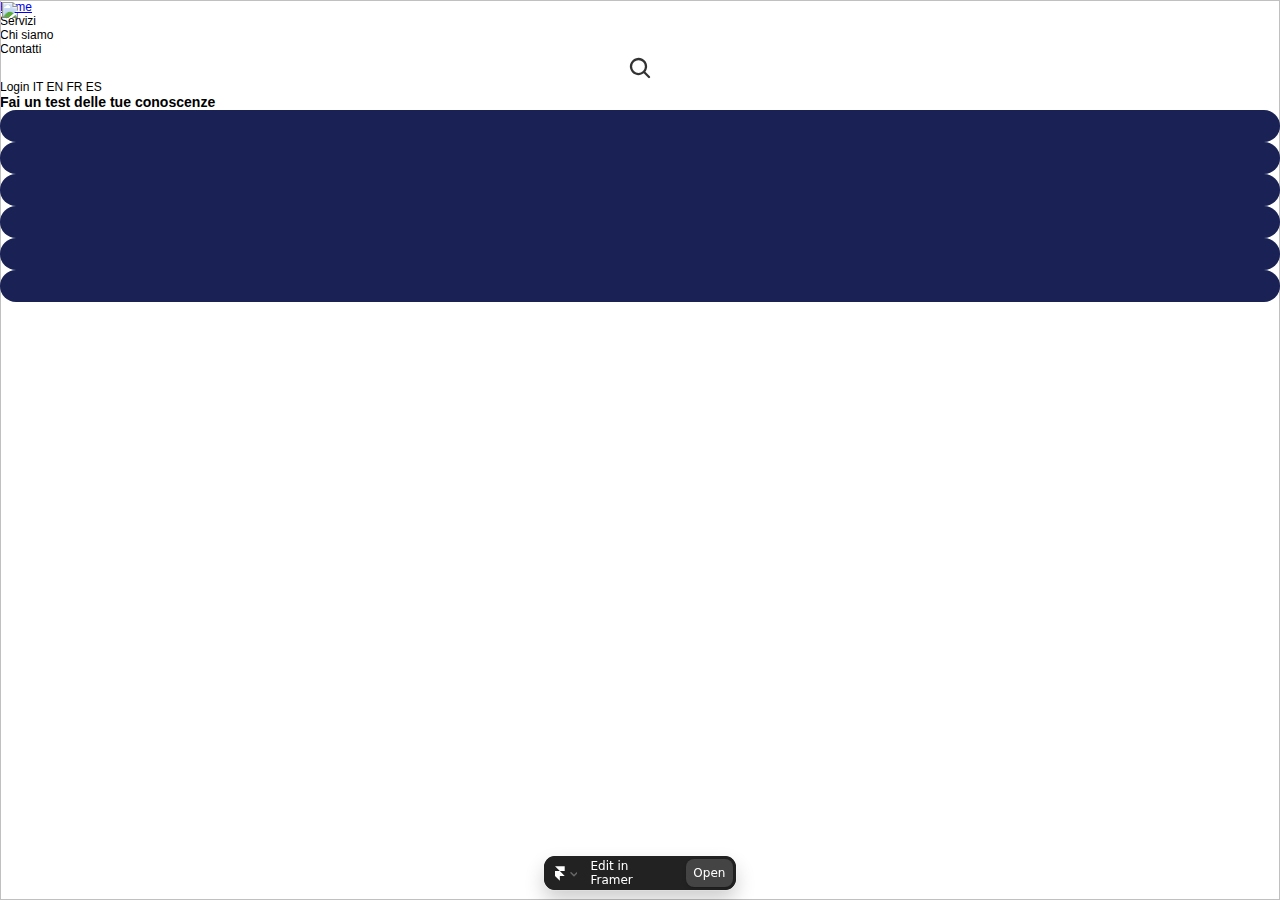
==== commit 7aa50e5b: "Rename seconda.html to index.html" ====
--- a/index.html
+++ b/index.html
@@ -1,15 +1,15 @@
 <!DOCTYPE html>
-<!-- saved from url=(0042)https://informal-follow-107511.framer.app/ -->
+<!-- saved from url=(0046)https://informal-follow-107511.framer.app/page -->
 <html><head><meta http-equiv="Content-Type" content="text/html; charset=UTF-8">
     
-    <script type="importmap" data-framer-importmap="">{"imports":{"__framer-badge":"https://framerusercontent.com/modules/kr6mBIQPAjMiv35rQa3A/pERRjHDPh9IxXAn0rVsJ/PX9hIOIVM.js","__framer-not-found-page":"https://framer.com/m/framer/SitesNotFoundPage.js@1.4.0","@emotion/hash":"https://ga.jspm.io/npm:@emotion/hash@0.8.0/dist/hash.browser.esm.js","@motionone/dom":"https://ga.jspm.io/npm:@motionone/dom@10.13.1/dist/index.es.js","@motionone/easing":"https://ga.jspm.io/npm:@motionone/easing@10.14.0/dist/index.es.js","@motionone/utils":"https://ga.jspm.io/npm:@motionone/utils@10.14.0/dist/index.es.js","@react-three/drei":"https://ga.jspm.io/npm:@react-three/drei@8.3.1/index.js","@react-three/fiber":"https://ga.jspm.io/npm:@react-three/fiber@7.0.24/dist/react-three-fiber.esm.js","airtable":"https://ga.jspm.io/npm:airtable@0.11.1/lib/airtable.js","canvas-confetti":"https://ga.jspm.io/npm:canvas-confetti@1.4.0/src/confetti.js","color-diff":"https://ga.jspm.io/npm:color-diff@1.2.0/lib/index.js","color-hash":"https://ga.jspm.io/npm:color-hash@2.0.1/dist/color-hash.js","framer-motion-3d":"https://ga.jspm.io/npm:framer-motion-3d@6.0.0-beta.8/dist/es/index.mjs","framesync":"https://ga.jspm.io/npm:framesync@6.1.2/dist/es/index.mjs","motion":"https://ga.jspm.io/npm:motion@10.10.0/dist/main.es.js","popmotion":"https://ga.jspm.io/npm:popmotion@11.0.3/dist/es/index.mjs","react-confetti":"https://ga.jspm.io/npm:react-confetti@6.0.1/dist/react-confetti.min.js","shopify-buy":"https://ga.jspm.io/npm:shopify-buy@2.14.0/index.js","style-value-types":"https://ga.jspm.io/npm:style-value-types@5.1.0/dist/es/index.mjs","three":"https://ga.jspm.io/npm:three@0.136.0/build/three.module.js","tinycolor2":"https://ga.jspm.io/npm:tinycolor2@1.4.2/tinycolor.js","valtio":"https://ga.jspm.io/npm:valtio@1.2.9/esm/index.js","zustand":"https://ga.jspm.io/npm:zustand@3.7.1/esm/index.js","zustand/middleware":"https://ga.jspm.io/npm:zustand@3.7.1/esm/middleware.js","hsluv":"https://ga.jspm.io/npm:hsluv@1.0.0/dist/esm/hsluv.js","cobe":"https://ga.jspm.io/npm:cobe@0.6.0/dist/index.esm.js","react-tsparticles":"https://ga.jspm.io/npm:react-tsparticles@2.2.4/esm/index.js","tsparticles":"https://ga.jspm.io/npm:tsparticles@2.2.4/esm/index.js","@vimeo/player":"https://ga.jspm.io/npm:@vimeo/player@2.16.4/dist/player.es.js","easing-coordinates":"https://ga.jspm.io/npm:easing-coordinates@2.0.2/dist/cjs/index.js","@signal-noise/react-shader-canvas":"https://ga.jspm.io/npm:@signal-noise/react-shader-canvas@0.0.3/dist/index.js","canvas-noise":"https://ga.jspm.io/npm:canvas-noise@1.0.0/canvas-noise.js","react-noisy-canvas":"https://ga.jspm.io/npm:react-noisy-canvas@1.0.4/build/NoisyCanvas.js","shadertoy-react":"https://ga.jspm.io/npm:shadertoy-react@1.1.2/lib/shadertoy-react.min.js","figma-squircle":"https://ga.jspm.io/npm:figma-squircle@0.3.0/dist/module.js","highlight.js":"https://ga.jspm.io/npm:highlight.js@11.6.0/es/index.js","highlight.js/lib/common":"https://ga.jspm.io/npm:highlight.js@11.6.0/es/common.js","prismjs":"https://ga.jspm.io/npm:prismjs@1.29.0/prism.js","prismjs/components/prism-jsx":"https://ga.jspm.io/npm:prismjs@1.29.0/components/prism-jsx.js","prismjs/components/prism-tsx":"https://ga.jspm.io/npm:prismjs@1.29.0/components/prism-tsx.js","react-svg":"https://ga.jspm.io/npm:react-svg@15.1.9/dist/react-svg.esm.js","convert-svg-react":"https://ga.jspm.io/npm:convert-svg-react@1.0.0/lib/converter/index.js","himalaya":"https://ga.jspm.io/npm:himalaya@1.1.0/lib/index.js","html-react-parser":"https://ga.jspm.io/npm:html-react-parser@3.0.0/index.mjs","html-to-react":"https://ga.jspm.io/npm:html-to-react@1.5.0/index.js","htmlparser2":"https://ga.jspm.io/npm:htmlparser2@8.0.1/lib/esm/index.js","jsdom":"https://ga.jspm.io/npm:jsdom@20.0.0/lib/api.js","react-html-parser":"https://ga.jspm.io/npm:react-html-parser@2.0.2/lib/index.js","react-htmlparser2":"https://ga.jspm.io/npm:react-htmlparser2@0.1.0/htmlparser2-react.js","flubber":"https://ga.jspm.io/npm:flubber@0.4.2/build/flubber.min.js","arc-text":"https://ga.jspm.io/npm:arc-text@1.0.1/dist/arc-text.umd.js","react-helmet":"https://ga.jspm.io/npm:react-helmet@6.1.0/lib/Helmet.js","browser-jsonp":"https://ga.jspm.io/npm:browser-jsonp@1.1.5/lib/jsonp.js","fetch-jsonp":"https://ga.jspm.io/npm:fetch-jsonp@1.2.1/build/fetch-jsonp.js","jsonp":"https://ga.jspm.io/npm:jsonp@0.2.1/index.js","@codesandbox/sandpack-react":"https://ga.jspm.io/npm:@codesandbox/sandpack-react@1.3.1/dist/esm/index.js","firebase/app":"https://ga.jspm.io/npm:firebase@9.12.1/app/dist/index.esm.js","firebase/auth":"https://ga.jspm.io/npm:firebase@9.12.1/auth/dist/index.esm.js","firebase/firestore":"https://ga.jspm.io/npm:firebase@9.12.1/firestore/dist/index.esm.js","react-tooltip":"https://ga.jspm.io/npm:react-tooltip@4.4.3/dist/index.es.js","@cyriacbr/react-split-text":"https://ga.jspm.io/npm:@cyriacbr/react-split-text@1.0.0/dist/index.js","react-hook-form":"https://ga.jspm.io/npm:react-hook-form@7.39.5/dist/index.esm.mjs","styled-components":"https://ga.jspm.io/npm:styled-components@5.3.6/dist/styled-components.browser.esm.js","typewriter-effect":"https://ga.jspm.io/npm:typewriter-effect@2.19.0/dist/react.js","@dotlottie/player-component":"https://ga.jspm.io/npm:@dotlottie/player-component@1.3.2/dist/dotlottie-player.esm.js","objects-to-csv":"https://ga.jspm.io/npm:objects-to-csv@1.3.6/index.js","react-spring":"https://ga.jspm.io/npm:react-spring@9.6.1/dist/react-spring.esm.js","react-parallax-tilt":"https://ga.jspm.io/npm:react-parallax-tilt@1.7.71/dist/index.esm.js","@faker-js/faker":"https://ga.jspm.io/npm:@faker-js/faker@7.6.0/dist/esm/index.mjs","@popmotion/popcorn":"https://ga.jspm.io/npm:@popmotion/popcorn@0.4.4/lib/index.js","@rainbow-me/rainbowkit":"https://ga.jspm.io/npm:@rainbow-me/rainbowkit@0.4.5/dist/index.js","@rainbow-me/rainbowkit/styles.css":"https://ga.jspm.io/npm:@rainbow-me/rainbowkit@0.4.5/dist/index.css","@react-spring/three":"https://ga.jspm.io/npm:@react-spring/three@9.4.5/dist/react-spring-three.esm.js","@uniswap/widgets/fonts.css":"https://ga.jspm.io/npm:@uniswap/widgets@2.0.0/dist/fonts.css","@vanilla-extract/css":"https://ga.jspm.io/npm:@vanilla-extract/css@1.9.2/dist/vanilla-extract-css.browser.esm.js","array-move":"https://ga.jspm.io/npm:array-move@4.0.0/index.js","chart.js":"https://ga.jspm.io/npm:chart.js@4.0.1/dist/chart.js","chart.js/auto":"https://ga.jspm.io/npm:chart.js@4.0.1/auto/auto.js","cmdk":"https://ga.jspm.io/npm:cmdk@0.1.16/dist/index.mjs","gsap":"https://ga.jspm.io/npm:gsap@3.11.4/index.js","matter-js":"https://ga.jspm.io/npm:matter-js@0.18.0/build/matter.js","react-chartjs-2":"https://ga.jspm.io/npm:react-chartjs-2@5.0.1/dist/index.js","react-sortable-hoc":"https://ga.jspm.io/npm:react-sortable-hoc@2.0.0/dist/react-sortable-hoc.js","react-three-fiber":"https://ga.jspm.io/npm:react-three-fiber@6.0.13/dist/react-three-fiber.cjs.js","react-use-measure":"https://ga.jspm.io/npm:react-use-measure@2.1.1/dist/web.js","wagmi":"https://ga.jspm.io/npm:wagmi@0.6.0/dist/wagmi.esm.js","wagmi/providers/alchemy":"https://ga.jspm.io/npm:wagmi@0.6.0/providers/alchemy/dist/wagmi-providers-alchemy.esm.js","wagmi/providers/public":"https://ga.jspm.io/npm:wagmi@0.6.0/providers/public/dist/wagmi-providers-public.esm.js","usehooks-ts":"https://ga.jspm.io/npm:usehooks-ts@2.9.1/dist/esm/index.js","@react-hook/mouse-position":"https://ga.jspm.io/npm:@react-hook/mouse-position@4.1.3/dist/module/index.js","aframe":"https://ga.jspm.io/npm:aframe@1.3.0/dist/aframe-master.js","aframe-mountain-component":"https://ga.jspm.io/npm:aframe-mountain-component@0.3.3/index.js","aframe-particle-system-component":"https://ga.jspm.io/npm:aframe-particle-system-component@1.1.3/index.js","aframe-react":"https://ga.jspm.io/npm:aframe-react@4.4.0/dist/index.js","openweather-api-node":"https://ga.jspm.io/npm:openweather-api-node@1.4.1/src/index.js","openweather-apis":"https://ga.jspm.io/npm:openweather-apis@4.4.2/index.js","react-html-id":"https://ga.jspm.io/npm:react-html-id@0.1.5/index.js","react-icons/fi":"https://ga.jspm.io/npm:react-icons@4.7.1/fi/index.esm.js","three-stdlib":"https://ga.jspm.io/npm:three-stdlib@2.17.0/index.js","@stitches/react":"https://ga.jspm.io/npm:@stitches/react@1.2.8/dist/index.mjs","email-validator":"https://ga.jspm.io/npm:email-validator@2.0.4/index.js","kbar":"https://ga.jspm.io/npm:kbar@0.1.0-beta.36/lib/index.js","next-themes":"https://ga.jspm.io/npm:next-themes@0.2.1/dist/index.module.js","reakit/Popover":"https://ga.jspm.io/npm:reakit@1.3.11/es/Popover/index.js","lodash":"https://ga.jspm.io/npm:lodash@4.17.21/lodash.js","react-grid-layout":"https://ga.jspm.io/npm:react-grid-layout@1.3.4/index.js","use-resize-observer":"https://ga.jspm.io/npm:use-resize-observer@9.1.0/dist/bundle.esm.js","@radix-ui/colors":"https://ga.jspm.io/npm:@radix-ui/colors@0.1.8/index.mjs","@radix-ui/react-dialog":"https://ga.jspm.io/npm:@radix-ui/react-dialog@1.0.2/dist/index.module.js","boring-avatars":"https://ga.jspm.io/npm:boring-avatars@1.7.0/build/index.js","connectkit":"https://ga.jspm.io/npm:connectkit@1.1.0/build/index.es.js","countries-and-timezones":"https://ga.jspm.io/npm:countries-and-timezones@3.4.1/esm/index.js","ethers":"https://ga.jspm.io/npm:ethers@6.0.8/lib.esm/index.js","fetch-dedupe":"https://ga.jspm.io/npm:fetch-dedupe@3.0.0/lib/index.js","lodash.debounce":"https://ga.jspm.io/npm:lodash.debounce@4.0.8/index.js","lodash.defer":"https://ga.jspm.io/npm:lodash.defer@4.1.0/index.js","qrcode.react":"https://ga.jspm.io/npm:qrcode.react@3.1.0/lib/esm/index.js","react-copy-to-clipboard":"https://ga.jspm.io/npm:react-copy-to-clipboard@5.1.0/lib/index.js","react-markdown":"https://ga.jspm.io/npm:react-markdown@8.0.4/index.js","react-qr-code":"https://ga.jspm.io/npm:react-qr-code@2.0.8/lib/index.js","react-syntax-highlighter/dist/esm/styles/hljs":"https://ga.jspm.io/npm:react-syntax-highlighter@15.5.0/dist/esm/styles/hljs/index.js","react-tilt":"https://ga.jspm.io/npm:react-tilt@0.1.4/dist/tilt.js","react-timezone-select":"https://ga.jspm.io/npm:react-timezone-select@1.4.0/dist/esm/index.js","scroller-motion":"https://ga.jspm.io/npm:scroller-motion@1.2.3/dist/index.modern.mjs","wagmi/chains":"https://ga.jspm.io/npm:wagmi@0.6.6/chains/dist/wagmi-chains.esm.js","@emotion/css":"https://ga.jspm.io/npm:@emotion/css@11.9.0/dist/emotion-css.esm.js","@mediapipe/camera_utils":"https://ga.jspm.io/npm:@mediapipe/camera_utils@0.3.1640029074/camera_utils.js","@mediapipe/hands":"https://ga.jspm.io/npm:@mediapipe/hands@0.4.1646424915/hands.js","@shadergradient/store":"https://ga.jspm.io/npm:@shadergradient/store@0.0.0/dist/index.js","@tensorflow-models/hand-pose-detection":"https://ga.jspm.io/npm:@tensorflow-models/hand-pose-detection@2.0.0/dist/hand-pose-detection.esm.js","@tensorflow-models/handpose":"https://ga.jspm.io/npm:@tensorflow-models/handpose@0.0.7/dist/index.js","@tensorflow/tfjs":"https://ga.jspm.io/npm:@tensorflow/tfjs@3.18.0/dist/index.js","@tensorflow/tfjs-backend-wasm":"https://ga.jspm.io/npm:@tensorflow/tfjs-backend-wasm@3.18.0/dist/index.js","@tensorflow/tfjs-backend-webgl":"https://ga.jspm.io/npm:@tensorflow/tfjs-backend-webgl@3.18.0/dist/index.js","@tensorflow/tfjs-core":"https://ga.jspm.io/npm:@tensorflow/tfjs-core@3.18.0/dist/index.js","copy-to-clipboard":"https://ga.jspm.io/npm:copy-to-clipboard@3.3.3/index.js","jsonp-promise":"https://ga.jspm.io/npm:jsonp-promise@0.1.2/index.js","query-string":"https://ga.jspm.io/npm:query-string@8.1.0/index.js","react-speech-kit":"https://ga.jspm.io/npm:react-speech-kit@3.0.1/dist/index.js","react-webcam":"https://ga.jspm.io/npm:react-webcam@7.0.1/dist/react-webcam.js","to-querystring":"https://ga.jspm.io/npm:to-querystring@1.1.1/lib/to-querystring.min.js","lodash-es/omit":"https://ga.jspm.io/npm:lodash-es@4.17.21/omit.js","zustand/shallow":"https://ga.jspm.io/npm:zustand@3.7.0/esm/shallow.js","highlight.js/lib/languages/javascript":"https://ga.jspm.io/npm:highlight.js@11.5.0/es/languages/javascript.js","lowlight":"https://ga.jspm.io/npm:lowlight@2.6.1/index.js","react-lowlight":"https://ga.jspm.io/npm:react-lowlight@3.0.0/src/Lowlight.js","react-lowlight/common":"https://ga.jspm.io/npm:react-lowlight@3.0.0/src/common.js","react-syntax-highlighter/dist/esm/languages/hljs/javascript":"https://ga.jspm.io/npm:react-syntax-highlighter@15.5.0/dist/esm/languages/hljs/javascript.js","react-syntax-highlighter/dist/esm/styles/hljs/docco":"https://ga.jspm.io/npm:react-syntax-highlighter@15.5.0/dist/esm/styles/hljs/docco.js","@calcom/embed-react":"https://ga.jspm.io/npm:@calcom/embed-react@1.0.10/dist/Cal.es.js","@researchgate/react-intersection-observer":"https://ga.jspm.io/npm:@researchgate/react-intersection-observer@1.3.5/lib/js/index.js","animated-number-react":"https://ga.jspm.io/npm:animated-number-react@0.1.2/build/index.js","axios":"https://ga.jspm.io/npm:axios@1.4.0/index.js","react-animated-counter":"https://ga.jspm.io/npm:react-animated-counter@1.2.4/dist/index.js","react-animated-number":"https://ga.jspm.io/npm:react-animated-number@0.4.4/build/index.js","react-circle":"https://ga.jspm.io/npm:react-circle@1.1.1/dist/index.js","react-circle-progress-bar":"https://ga.jspm.io/npm:react-circle-progress-bar@0.1.4/dist/progress.js","react-circular-progressbar":"https://ga.jspm.io/npm:react-circular-progressbar@2.1.0/dist/index.esm.js","react-countup":"https://ga.jspm.io/npm:react-countup@6.4.2/build/index.js","react-customizable-progressbar":"https://ga.jspm.io/npm:react-customizable-progressbar@1.2.0/dist/ReactCustomizableProgressbar.js","react-hook-inview":"https://ga.jspm.io/npm:react-hook-inview@4.5.0/dist/esm/index.js","react-intersection-observer":"https://ga.jspm.io/npm:react-intersection-observer@9.4.3/react-intersection-observer.modern.mjs","react-progress-label":"https://ga.jspm.io/npm:react-progress-label@3.1.7/dist/index.esm.js","react-sweet-progress":"https://ga.jspm.io/npm:react-sweet-progress@1.1.2/lib/index.js","sonner":"https://ga.jspm.io/npm:sonner@0.3.5/dist/index.mjs","use-count-up":"https://ga.jspm.io/npm:use-count-up@3.0.1/lib/index.module.js","react-canvas-confetti":"https://ga.jspm.io/npm:react-canvas-confetti@1.4.0/dist/index.js","react-particles":"https://ga.jspm.io/npm:react-particles@2.9.3/esm/index.js","react-use/lib/useWindowSize":"https://ga.jspm.io/npm:react-use@17.4.0/lib/useWindowSize.js","swiper":"https://ga.jspm.io/npm:swiper@9.0.5/swiper.esm.js","swiper/css":"https://ga.jspm.io/npm:swiper@9.0.5/swiper.min.css","swiper/css/effect-fade":"https://ga.jspm.io/npm:swiper@9.0.5/modules/effect-fade/effect-fade.min.css","swiper/css/navigation":"https://ga.jspm.io/npm:swiper@9.0.5/modules/navigation/navigation.min.css","swiper/css/pagination":"https://ga.jspm.io/npm:swiper@9.0.5/modules/pagination/pagination.min.css","swiper/css/scrollbar":"https://ga.jspm.io/npm:swiper@9.0.5/modules/scrollbar/scrollbar.min.css","swiper/react":"https://ga.jspm.io/npm:swiper@9.0.5/react/swiper-react.js","classnames":"https://ga.jspm.io/npm:classnames@2.3.2/index.js","prop-types":"https://ga.jspm.io/npm:prop-types@15.8.0/index.js","react-block-image":"https://ga.jspm.io/npm:react-block-image@1.0.0/dist/index.js","simple-icons":"https://ga.jspm.io/npm:simple-icons@8.15.0/index.mjs","react-use":"https://ga.jspm.io/npm:react-use@17.4.0/esm/index.js","date-fns":"https://ga.jspm.io/npm:date-fns@2.29.3/esm/index.js","@splinetool/r3f-spline":"https://ga.jspm.io/npm:@splinetool/r3f-spline@1.0.2/dist/useSpline.es.js","js-cookie":"https://ga.jspm.io/npm:js-cookie@3.0.1/dist/js.cookie.mjs","react-use/lib/useCookie":"https://ga.jspm.io/npm:react-use@17.4.0/lib/useCookie.js","react-use/lib/useToggle":"https://ga.jspm.io/npm:react-use@17.4.0/lib/useToggle.js","os-name":"https://ga.jspm.io/npm:os-name@5.1.0/index.js","@elgorditosalsero/react-gtm-hook":"https://ga.jspm.io/npm:@elgorditosalsero/react-gtm-hook@2.7.2/dist/react-gtm-hook.esm.js","rect":"https://ga.jspm.io/npm:rect@1.2.1/index.js","@material-ui/core":"https://ga.jspm.io/npm:@material-ui/core@4.12.4/esm/index.js","@material-ui/icons":"https://ga.jspm.io/npm:@material-ui/icons@4.11.3/esm/index.js","@n8tb1t/use-scroll-position":"https://ga.jspm.io/npm:@n8tb1t/use-scroll-position@2.0.3/lib/index.js","@splinetool/runtime":"https://ga.jspm.io/npm:@splinetool/runtime@0.9.202/build/runtime.js","classnames/bind":"https://ga.jspm.io/npm:classnames@2.3.2/bind.js","dotenv-safe":"https://ga.jspm.io/npm:dotenv-safe@8.2.0/index.js","modern-react-qr-reader":"https://ga.jspm.io/npm:modern-react-qr-reader@1.0.12/lib/index.js","openai":"https://ga.jspm.io/npm:openai@3.1.0/dist/index.js","p5":"https://ga.jspm.io/npm:p5@1.6.0/lib/p5.min.js","qr-scanner":"https://ga.jspm.io/npm:qr-scanner@1.4.2/qr-scanner.min.js","react-3d-viewer":"https://ga.jspm.io/npm:react-3d-viewer@1.0.12/dist/scripts/react-3d-viewer.js","react-audio-player":"https://ga.jspm.io/npm:react-audio-player@0.17.0/dist/bundle.js","react-beautiful-dnd":"https://ga.jspm.io/npm:react-beautiful-dnd@13.1.1/dist/react-beautiful-dnd.esm.js","react-camera-pro":"https://ga.jspm.io/npm:react-camera-pro@1.2.1/dist/index.esm.js","react-chat-widget":"https://ga.jspm.io/npm:react-chat-widget@3.1.4/lib/index.js","react-chat-widget/lib/styles.css":"https://ga.jspm.io/npm:react-chat-widget@3.1.4/lib/styles.css","react-cmdk":"https://ga.jspm.io/npm:react-cmdk@1.3.9/dist/index.js","react-countdown":"https://ga.jspm.io/npm:react-countdown@2.3.5/dist/index.es.js","react-drag-and-drop":"https://ga.jspm.io/npm:react-drag-and-drop@3.0.0/lib/index.js","react-fetch-hook":"https://ga.jspm.io/npm:react-fetch-hook@1.9.5/index.js","react-geolocated":"https://ga.jspm.io/npm:react-geolocated@4.0.3/dist-modules/index.js","react-github-corner":"https://ga.jspm.io/npm:react-github-corner@2.5.0/lib/GithubCorner.js","react-hook-gyroscope":"https://ga.jspm.io/npm:react-hook-gyroscope@1.1.12/dist/index.js","react-hook-speech-to-text":"https://ga.jspm.io/npm:react-hook-speech-to-text@0.8.0/dist/index.js","react-icalendar-link":"https://ga.jspm.io/npm:react-icalendar-link@3.0.2/dist/index.es.js","react-image-effects":"https://ga.jspm.io/npm:react-image-effects@1.0.0/dist/index.js","react-image-magnifiers":"https://ga.jspm.io/npm:react-image-magnifiers@1.4.0/dist/index.js","react-image-magnify":"https://ga.jspm.io/npm:react-image-magnify@2.7.4/dist/ReactImageMagnify.js","react-infinite-scroll-component":"https://ga.jspm.io/npm:react-infinite-scroll-component@6.1.0/dist/index.js","react-linear-gradient-button":"https://ga.jspm.io/npm:react-linear-gradient-button@1.1.1/lib/index.js","react-p5":"https://ga.jspm.io/npm:react-p5@1.3.33/build/index.js","react-qr-reader":"https://ga.jspm.io/npm:react-qr-reader@3.0.0-beta-1/dist/esm/index.js","react-qrcode-scanner":"https://ga.jspm.io/npm:react-qrcode-scanner@1.0.5/dist/index.es.js","react-router-dom":"https://ga.jspm.io/npm:react-router-dom@6.8.1/dist/index.js","react-scanned-qr":"https://ga.jspm.io/npm:react-scanned-qr@1.2.4/dist/esm/index.js","react-scroll-video":"https://ga.jspm.io/npm:react-scroll-video@1.0.6/dist/index.js","react-speech-recognition":"https://ga.jspm.io/npm:react-speech-recognition@3.10.0/lib/index.js","react-tridi":"https://ga.jspm.io/npm:react-tridi@2.1.1/dist/index.modern.js","react-use-scroll-position":"https://ga.jspm.io/npm:react-use-scroll-position@2.0.0/index.js","react-video-scroll":"https://ga.jspm.io/npm:react-video-scroll@1.0.1/build/react-video-scroll.js","react-water-wave":"https://ga.jspm.io/npm:react-water-wave@2.0.1/lib/index.js","speech-synthesizer-react":"https://ga.jspm.io/npm:speech-synthesizer-react@1.2.0/build/index.js","tiny-viewer":"https://ga.jspm.io/npm:tiny-viewer@2.0.0/dist/index.js","vcard-creator":"https://ga.jspm.io/npm:vcard-creator@0.6.0/dist/vcard-creator.js","victory":"https://ga.jspm.io/npm:victory@36.6.8/es/index.js","@itsjonq/controls":"https://ga.jspm.io/npm:@itsjonq/controls@0.0.9/dist/cjs/index.js","@p5-wrapper/react":"https://ga.jspm.io/npm:@p5-wrapper/react@4.2.0/dist/component/react.js","mouse-follower":"https://ga.jspm.io/npm:mouse-follower@1.1.2/dist/index.module.js","next/dynamic":"https://ga.jspm.io/npm:next@13.4.5/dynamic.js","p5-react":"https://ga.jspm.io/npm:p5-react@1.0.3/build/index.js","rc-slider":"https://ga.jspm.io/npm:rc-slider@10.4.0/es/index.js","rc-slider/assets/index.css":"https://ga.jspm.io/npm:rc-slider@10.4.0/assets/index.css","react-animated-cursor":"https://ga.jspm.io/npm:react-animated-cursor@2.7.0/dist/index.umd.js","react-dynamic-import":"https://ga.jspm.io/npm:react-dynamic-import@1.1.5/dist/react-dynamic-import.umd.js","@chakra-ui/icons":"https://ga.jspm.io/npm:@chakra-ui/icons@2.0.16/dist/index.mjs","@mui/icons-material":"https://ga.jspm.io/npm:@mui/icons-material@5.11.11/esm/index.js","@mui/icons-material/Twitter":"https://ga.jspm.io/npm:@mui/icons-material@5.11.11/Twitter.js","react-simple-keyboard":"https://ga.jspm.io/npm:react-simple-keyboard@3.5.28/build/index.js","virtual-keyboard-react":"https://ga.jspm.io/npm:virtual-keyboard-react@1.0.2/index.js","@fortawesome/free-regular-svg-icons":"https://ga.jspm.io/npm:@fortawesome/free-regular-svg-icons@6.0.0/index.es.js","@fortawesome/free-solid-svg-icons":"https://ga.jspm.io/npm:@fortawesome/free-solid-svg-icons@6.0.0/index.es.js","@fortawesome/react-fontawesome":"https://ga.jspm.io/npm:@fortawesome/react-fontawesome@0.1.17/index.es.js","@radix-ui/react-icons":"https://ga.jspm.io/npm:@radix-ui/react-icons@1.1.0/dist/react-icons.esm.js","@radix-ui/react-popover":"https://ga.jspm.io/npm:@radix-ui/react-popover@0.1.6/dist/index.module.js","@radix-ui/react-slider":"https://ga.jspm.io/npm:@radix-ui/react-slider@0.1.4/dist/index.module.js","@tinymce/tinymce-react":"https://ga.jspm.io/npm:@tinymce/tinymce-react@3.13.0/lib/es2015/main/ts/index.js","@tldraw/tldraw":"https://ga.jspm.io/npm:@tldraw/tldraw@1.9.1/dist/index.mjs","bootstrap/dist/css/bootstrap.min.css":"https://ga.jspm.io/npm:bootstrap@5.1.3/dist/css/bootstrap.min.css","canvas-sketch":"https://ga.jspm.io/npm:canvas-sketch@0.7.6/dist/canvas-sketch.umd.js","canvas-sketch-util/math":"https://ga.jspm.io/npm:canvas-sketch-util@1.10.0/math.js","canvas-sketch-util/random":"https://ga.jspm.io/npm:canvas-sketch-util@1.10.0/random.js","chartjs-plugin-colorschemes":"https://ga.jspm.io/npm:chartjs-plugin-colorschemes@0.4.0/dist/chartjs-plugin-colorschemes.js","chroma-js":"https://ga.jspm.io/npm:chroma-js@2.4.2/chroma.js","firebase/database":"https://ga.jspm.io/npm:firebase@9.17.1/database/dist/esm/index.esm.js","lodash/range":"https://ga.jspm.io/npm:lodash@4.17.21/range.js","mapbox-gl":"https://ga.jspm.io/npm:mapbox-gl@2.13.0/dist/mapbox-gl.js","phosphor-react":"https://ga.jspm.io/npm:phosphor-react@1.4.1/dist/index.esm.js","react-bootstrap":"https://ga.jspm.io/npm:react-bootstrap@2.1.2/esm/index.js","react-bootstrap/Button":"https://ga.jspm.io/npm:react-bootstrap@2.1.2/esm/Button.js","react-bootstrap/Dropdown":"https://ga.jspm.io/npm:react-bootstrap@2.1.2/esm/Dropdown.js","react-bootstrap/DropdownButton":"https://ga.jspm.io/npm:react-bootstrap@2.1.2/esm/DropdownButton.js","react-bootstrap/Form":"https://ga.jspm.io/npm:react-bootstrap@2.1.2/esm/Form.js","react-bootstrap/FormControl":"https://ga.jspm.io/npm:react-bootstrap@2.1.2/esm/FormControl.js","react-bootstrap/InputGroup":"https://ga.jspm.io/npm:react-bootstrap@2.1.2/esm/InputGroup.js","react-canvas-draw":"https://ga.jspm.io/npm:react-canvas-draw@1.2.1/es/index.js","react-color":"https://ga.jspm.io/npm:react-color@2.19.3/lib/index.js","react-confetti-explosion":"https://ga.jspm.io/npm:react-confetti-explosion@1.5.1/lib/index.js","react-date-picker":"https://ga.jspm.io/npm:react-date-picker@8.4.0/dist/entry.js","react-datepicker":"https://ga.jspm.io/npm:react-datepicker@4.6.0/dist/react-datepicker.min.js","react-datepicker/dist/react-datepicker-cssmodules.css":"https://ga.jspm.io/npm:react-datepicker@4.6.0/dist/react-datepicker-cssmodules.css","react-datepicker/dist/react-datepicker.css":"https://ga.jspm.io/npm:react-datepicker@4.6.0/dist/react-datepicker.css","react-digital-clock":"https://ga.jspm.io/npm:react-digital-clock@0.1.2/lib/index.js","react-live-preview":"https://ga.jspm.io/npm:react-live-preview@0.0.8-alpha/dist/src/root.js","react-uuid":"https://ga.jspm.io/npm:react-uuid@1.0.2/uuid.js","shuffle-letters":"https://ga.jspm.io/npm:shuffle-letters@1.0.2/dist/shuffle-letters.esm.min.js","tone":"https://ga.jspm.io/npm:tone@14.7.77/build/Tone.js","unsplash-js":"https://ga.jspm.io/npm:unsplash-js@7.0.15/dist/unsplash-js.esm.js","unsplash-react":"https://ga.jspm.io/npm:unsplash-react@0.2.1/dist/index.esm.js","use-sound":"https://ga.jspm.io/npm:use-sound@4.0.1/dist/use-sound.esm.js","whatwg-fetch":"https://ga.jspm.io/npm:whatwg-fetch@3.6.2/dist/fetch.umd.js","@emotion/styled":"https://ga.jspm.io/npm:@emotion/styled@11.10.6/dist/emotion-styled.browser.esm.js","react-draggable":"https://ga.jspm.io/npm:react-draggable@4.4.5/build/cjs/cjs.js","react-konva":"https://ga.jspm.io/npm:react-konva@18.2.5/es/ReactKonva.js","@9gustin/react-notion-render":"https://ga.jspm.io/npm:@9gustin/react-notion-render@3.11.2/dist/index.modern.mjs","@notionhq/client":"https://ga.jspm.io/npm:@notionhq/client@2.2.3/build/src/index.js","@paultalarian/react-notion-x":"https://ga.jspm.io/npm:@paultalarian/react-notion-x@6.15.28/build/index.js","prismjs/components/prism-javascript":"https://ga.jspm.io/npm:prismjs@1.29.0/components/prism-javascript.js","prismjs/components/prism-typescript":"https://ga.jspm.io/npm:prismjs@1.29.0/components/prism-typescript.js","react-content-loader":"https://ga.jspm.io/npm:react-content-loader@6.2.0/dist/react-content-loader.es.js","react-image":"https://ga.jspm.io/npm:react-image@4.0.3/umd/index.js","react-notion":"https://ga.jspm.io/npm:react-notion@0.10.0/dist/react-notion.esm.js","react-notion-x":"https://ga.jspm.io/npm:react-notion-x@6.16.0/build/index.js","@studio-freight/lenis":"https://ga.jspm.io/npm:@studio-freight/lenis@1.0.29/dist/lenis.modern.mjs","luxon":"https://ga.jspm.io/npm:luxon@3.4.4/src/luxon.js","tz-lookup":"https://ga.jspm.io/npm:tz-lookup@6.1.25/tz.js","@firebase/app":"https://ga.jspm.io/npm:@firebase/app@0.8.4/dist/esm/index.esm2017.js","@rive-app/react-canvas":"https://ga.jspm.io/npm:@rive-app/react-canvas@4.14.2/dist/index.js","@u-wave/react-vimeo":"https://ga.jspm.io/npm:@u-wave/react-vimeo@0.9.10/dist/react-vimeo.es.js","animejs":"https://ga.jspm.io/npm:animejs@3.2.2/lib/anime.es.js","bootstrap":"https://ga.jspm.io/npm:bootstrap@5.3.3/dist/js/bootstrap.esm.js","canvas-sketch-util":"https://ga.jspm.io/npm:canvas-sketch-util@1.10.0/index.js","dom-to-image":"https://ga.jspm.io/npm:dom-to-image@2.6.0/src/dom-to-image.js","dompurify":"https://ga.jspm.io/npm:dompurify@3.1.0/dist/purify.js","file-saver":"https://ga.jspm.io/npm:file-saver@2.0.5/dist/FileSaver.min.js","firestore":"https://ga.jspm.io/npm:firestore@1.1.6/index.js","html":"https://ga.jspm.io/npm:html@1.0.0/lib/html.js","html-to-image":"https://ga.jspm.io/npm:html-to-image@1.11.11/es/index.js","html2canvas":"https://ga.jspm.io/npm:html2canvas@1.4.1/dist/html2canvas.js","lenis":"https://ga.jspm.io/npm:lenis@1.1.2/dist/lenis.mjs","lodash-es":"https://ga.jspm.io/npm:lodash-es@4.17.21/lodash.js","primereact":"https://ga.jspm.io/npm:primereact@10.6.3/primereact.all.esm.min.js","react-animated-numbers":"https://ga.jspm.io/npm:react-animated-numbers@0.16.0/dist/index.js","react-contenteditable":"https://ga.jspm.io/npm:react-contenteditable@3.3.7/lib/react-contenteditable.js","react-cookie":"https://ga.jspm.io/npm:react-cookie@7.1.4/esm/index.mjs","react-error-boundary":"https://ga.jspm.io/npm:react-error-boundary@4.0.13/dist/react-error-boundary.esm.js","react-hot-toast":"https://ga.jspm.io/npm:react-hot-toast@2.4.1/dist/index.mjs","react-loading":"https://ga.jspm.io/npm:react-loading@2.0.3/dist/react-loading.js","react-loading-screen":"https://ga.jspm.io/npm:react-loading-screen@0.0.17/dist/index.js","react-loading-skeleton":"https://ga.jspm.io/npm:react-loading-skeleton@3.4.0/dist/index.js","react-mentions":"https://ga.jspm.io/npm:react-mentions@4.4.10/dist/react-mentions.esm.js","react-player":"https://ga.jspm.io/npm:react-player@2.16.0/lib/index.js","react-spinners":"https://ga.jspm.io/npm:react-spinners@0.13.8/esm/index.js","react-spinners-kit":"https://ga.jspm.io/npm:react-spinners-kit@1.9.1/lib/index.js","react-tagify":"https://ga.jspm.io/npm:react-tagify@1.0.7/dist/lib.es.js","react-vimeo":"https://ga.jspm.io/npm:react-vimeo@2.0.0/lib/Vimeo.js","reacts":"https://ga.jspm.io/npm:reacts@0.0.0/index.js","reakit":"https://ga.jspm.io/npm:reakit@1.3.11/es/index.js","sanitize-html":"https://ga.jspm.io/npm:sanitize-html@2.13.0/index.js","spinners-react":"https://ga.jspm.io/npm:spinners-react@1.0.7/lib/esm/index.js","styled-jsx":"https://ga.jspm.io/npm:styled-jsx@5.1.2/index.js","swr":"https://ga.jspm.io/npm:swr@2.2.5/dist/core/index.mjs","use-immer":"https://ga.jspm.io/npm:use-immer@0.9.0/dist/use-immer.module.js","@carbon/charts-react":"https://ga.jspm.io/npm:@carbon/charts-react@1.13.15/dist/index.mjs.js","@carbon/charts-react/styles.css":"https://ga.jspm.io/npm:@carbon/charts-react@1.13.15/dist/styles.css","@carbon/charts/styles.css":"https://ga.jspm.io/npm:@carbon/charts@1.13.15/dist/styles.css","@carbon/charts/styles/styles.scss":"https://ga.jspm.io/npm:@carbon/charts@1.13.15/scss/index.scss","chartjs-plugin-gradient":"https://ga.jspm.io/npm:chartjs-plugin-gradient@0.6.1/dist/chartjs-plugin-gradient.esm.js","csvtojson":"https://ga.jspm.io/npm:csvtojson@2.0.10/browser/browser.js","csvtojson/v2":"https://ga.jspm.io/npm:csvtojson@2.0.10/v2/index.js","d3":"https://ga.jspm.io/npm:d3@7.8.5/src/index.js","echarts":"https://ga.jspm.io/npm:echarts@5.4.3/index.js","echarts/charts":"https://ga.jspm.io/npm:echarts@5.4.3/charts.js","echarts/components":"https://ga.jspm.io/npm:echarts@5.4.3/components.js","echarts/core":"https://ga.jspm.io/npm:echarts@5.4.3/core.js","echarts/renderers":"https://ga.jspm.io/npm:echarts@5.4.3/renderers.js","gridjs":"https://ga.jspm.io/npm:gridjs@6.0.6/dist/gridjs.module.js","gridjs-react":"https://ga.jspm.io/npm:gridjs-react@6.0.1/dist/gridjs.production.es.min.js","lodash/throttle":"https://ga.jspm.io/npm:lodash@4.17.21/throttle.js","svgo":"https://ga.jspm.io/npm:svgo@3.0.2/lib/svgo-node.js","react-reconciler":"https://ga.jspm.io/npm:react-reconciler@0.29.2/index.js","react-reconciler/constants":"https://ga.jspm.io/npm:react-reconciler@0.29.2/constants.js","@fireworks-js/react":"https://ga.jspm.io/npm:@fireworks-js/react@2.10.6/dist/index.es.js","@formspree/react":"https://ga.jspm.io/npm:@formspree/react@2.4.1/dist/index.mjs","@material-ui/core/IconButton":"https://ga.jspm.io/npm:@material-ui/core@4.12.4/esm/IconButton/index.js","@material-ui/icons/ArrowDropDown":"https://ga.jspm.io/npm:@material-ui/icons@4.11.3/esm/ArrowDropDown.js","@material-ui/icons/Facebook":"https://ga.jspm.io/npm:@material-ui/icons@4.11.3/esm/Facebook.js","@material-ui/icons/Favorite":"https://ga.jspm.io/npm:@material-ui/icons@4.11.3/esm/Favorite.js","@material-ui/icons/FavoriteBorder":"https://ga.jspm.io/npm:@material-ui/icons@4.11.3/esm/FavoriteBorder.js","@material-ui/icons/FileCopy":"https://ga.jspm.io/npm:@material-ui/icons@4.11.3/esm/FileCopy.js","@material-ui/icons/LinkedIn":"https://ga.jspm.io/npm:@material-ui/icons@4.11.3/esm/LinkedIn.js","@material-ui/icons/Twitter":"https://ga.jspm.io/npm:@material-ui/icons@4.11.3/esm/Twitter.js","@memberstack/react":"https://ga.jspm.io/npm:@memberstack/react@2.0.11/dist/index.js","@supabase/auth-ui-react":"https://ga.jspm.io/npm:@supabase/auth-ui-react@0.4.2/dist/index.es.js","@supabase/auth-ui-shared":"https://ga.jspm.io/npm:@supabase/auth-ui-shared@0.1.6/dist/index.mjs","@supabase/supabase-js":"https://ga.jspm.io/npm:@supabase/supabase-js@2.25.0/dist/module/index.js","jotai":"https://ga.jspm.io/npm:jotai@1.9.2/esm/index.mjs","jotai/utils":"https://ga.jspm.io/npm:jotai@1.9.2/esm/utils.mjs","moment":"https://ga.jspm.io/npm:moment@2.29.4/moment.js","moment-timezone":"https://ga.jspm.io/npm:moment-timezone@0.5.43/index.js","mousetrap":"https://ga.jspm.io/npm:mousetrap@1.6.5/mousetrap.js","prettier":"https://ga.jspm.io/npm:prettier@3.2.5/standalone.mjs","prettier/parser-html":"https://ga.jspm.io/npm:prettier@3.2.5/plugins/html.js","prettier/standalone":"https://ga.jspm.io/npm:prettier@3.2.5/standalone.mjs","random-word":"https://ga.jspm.io/npm:random-word@2.0.0/index.js","random-words":"https://ga.jspm.io/npm:random-words@1.2.0/index.js","react-autocomplete-hint":"https://ga.jspm.io/npm:react-autocomplete-hint@2.0.0/dist/src/index.js","react-autocomplete-input":"https://ga.jspm.io/npm:react-autocomplete-input@1.0.19/dist/bundle.js","react-device-detect":"https://ga.jspm.io/npm:react-device-detect@2.2.2/dist/lib.js","react-intl-tel-input":"https://ga.jspm.io/npm:react-intl-tel-input@8.2.0/dist/index.js","reading-time":"https://ga.jspm.io/npm:reading-time@1.5.0/index.js","use-dencrypt-effect":"https://ga.jspm.io/npm:use-dencrypt-effect@2.0.0/dist/index.js","uuid":"https://ga.jspm.io/npm:uuid@9.0.0/dist/esm-browser/index.js","firebase-admin":"https://ga.jspm.io/npm:firebase-admin@11.10.1/lib/index.js","firebase/analytics":"https://ga.jspm.io/npm:firebase@9.12.1/analytics/dist/index.esm.js","react-firebase-hooks/firestore":"https://ga.jspm.io/npm:react-firebase-hooks@5.1.1/firestore/dist/index.esm.js","react-loading-skeleton/dist/skeleton.css":"https://ga.jspm.io/npm:react-loading-skeleton@3.3.1/dist/skeleton.css","react-spinners/BounceLoader":"https://ga.jspm.io/npm:react-spinners@0.13.8/BounceLoader.js","react-spinners/ClipLoader":"https://ga.jspm.io/npm:react-spinners@0.13.8/ClipLoader.js","primereact/mention":"https://ga.jspm.io/npm:primereact@10.0.3/mention/mention.esm.js","styled-jsx/css":"https://ga.jspm.io/npm:styled-jsx@5.1.2/css.js","styled-jsx/style":"https://ga.jspm.io/npm:styled-jsx@5.1.2/style.js","swr/infinite":"https://ga.jspm.io/npm:swr@2.2.4/infinite/dist/index.mjs","swr/mutation":"https://ga.jspm.io/npm:swr@2.2.4/mutation/dist/index.mjs","@agentofuser/remark-oembed":"https://ga.jspm.io/npm:@agentofuser/remark-oembed@1.0.4/dist/index.js","@airtable/blocks":"https://ga.jspm.io/npm:@airtable/blocks@1.18.1/dist/cjs/index.js","@auth0/auth0-react":"https://ga.jspm.io/npm:@auth0/auth0-react@2.2.1/dist/auth0-react.esm.js","@botpoison/browser":"https://ga.jspm.io/npm:@botpoison/browser@0.1.30/dist/index.js","@clerk/clerk-react":"https://ga.jspm.io/npm:@clerk/clerk-react@4.24.2/dist/esm/index.js","@emotion/core":"https://ga.jspm.io/npm:@emotion/core@11.0.0/dist/emotion-core.cjs.js","@formspark/use-formspark":"https://ga.jspm.io/npm:@formspark/use-formspark@0.1.39/dist/use-formspark.esm.js","@fortawesome/fontawesome-svg-core":"https://ga.jspm.io/npm:@fortawesome/fontawesome-svg-core@6.4.2/index.mjs","@monaco-editor/react":"https://ga.jspm.io/npm:@monaco-editor/react@4.4.6/lib/es/index.js","@phosphor-icons/react":"https://ga.jspm.io/npm:@phosphor-icons/react@2.0.10/dist/index.es.js","@radix-ui/react-context-menu":"https://ga.jspm.io/npm:@radix-ui/react-context-menu@2.1.4/dist/index.mjs","@radix-ui/react-switch":"https://ga.jspm.io/npm:@radix-ui/react-switch@1.0.3/dist/index.mjs","@radix-ui/react-tooltip":"https://ga.jspm.io/npm:@radix-ui/react-tooltip@1.0.6/dist/index.mjs","@ramonak/react-progress-bar":"https://ga.jspm.io/npm:@ramonak/react-progress-bar@5.2.0/dist/index.js","@react-spring/web":"https://ga.jspm.io/npm:@react-spring/web@9.7.2/dist/esm/index.js","@react-three/cannon":"https://ga.jspm.io/npm:@react-three/cannon@6.5.2/dist/index.js","@reactuses/core":"https://ga.jspm.io/npm:@reactuses/core@4.0.8/dist/index.mjs","@scotato/react-squircle":"https://ga.jspm.io/npm:@scotato/react-squircle@1.1.3/dist/index.js","@splinetool/loader":"https://ga.jspm.io/npm:@splinetool/loader@0.9.150/build/SplineLoader.js","@tanstack/react-query":"https://ga.jspm.io/npm:@tanstack/react-query@4.35.3/build/lib/index.mjs","@uidotdev/usehooks":"https://ga.jspm.io/npm:@uidotdev/usehooks@2.2.0/index.js","@veltdev/react":"https://ga.jspm.io/npm:@veltdev/react@1.0.15/esm/index.js","@zag-js/pin-input":"https://ga.jspm.io/npm:@zag-js/pin-input@0.13.0/dist/index.mjs","@zag-js/react":"https://ga.jspm.io/npm:@zag-js/react@0.13.0/dist/index.mjs","@zoom-image/react":"https://ga.jspm.io/npm:@zoom-image/react@0.3.10/dist/index.mjs","algoliasearch":"https://ga.jspm.io/npm:algoliasearch@4.24.0/dist/algoliasearch.umd.js","alpinejs":"https://ga.jspm.io/npm:alpinejs@3.12.0/dist/module.esm.js","atrament":"https://ga.jspm.io/npm:atrament@3.0.0/index.js","caniuse-api":"https://ga.jspm.io/npm:caniuse-api@3.0.0/dist/index.js","caniuse-lite":"https://ga.jspm.io/npm:caniuse-lite@1.0.30001492/dist/unpacker/index.js","canvas":"https://ga.jspm.io/npm:canvas@2.11.0/browser.js","color-thief":"https://ga.jspm.io/npm:color-thief@2.2.5/js/color-thief.js","color-thief-react":"https://ga.jspm.io/npm:color-thief-react@2.1.0/lib/index.js","corner-smoothing":"https://ga.jspm.io/npm:corner-smoothing@0.1.3/dist/esm/index.js","countup.js":"https://ga.jspm.io/npm:countup.js@2.8.0/dist/countUp.min.js","css-to-react-native":"https://ga.jspm.io/npm:css-to-react-native@3.2.0/index.js","dat.js":"https://ga.jspm.io/npm:dat.js@0.0.1/src/index.js","date-fns-tz":"https://ga.jspm.io/npm:date-fns-tz@2.0.0/esm/index.js","dayjs":"https://ga.jspm.io/npm:dayjs@1.11.7/dayjs.min.js","handlebars":"https://ga.jspm.io/npm:handlebars@4.7.7/lib/index.js","hex-rgb":"https://ga.jspm.io/npm:hex-rgb@5.0.0/index.js","instagram-followers":"https://ga.jspm.io/npm:instagram-followers@1.0.0/index.js","kmenu":"https://ga.jspm.io/npm:kmenu@1.2.2-nightly-dev/dist/index.modern.js","lodash-move":"https://ga.jspm.io/npm:lodash-move@1.1.1/lib/index.js","lottie-web":"https://ga.jspm.io/npm:lottie-web@5.12.1/build/player/esm/lottie.min.js","lucide-react":"https://ga.jspm.io/npm:lucide-react@0.115.0/dist/esm/lucide-react.js","macy":"https://ga.jspm.io/npm:macy@2.5.1/dist/macy.js","marked":"https://ga.jspm.io/npm:marked@4.2.12/lib/marked.esm.js","masonry":"https://ga.jspm.io/npm:masonry@0.0.2/index.js","material-icons":"https://ga.jspm.io/npm:material-icons@1.13.12/iconfont/material-icons.css","micromark-extension-gfm":"https://ga.jspm.io/npm:micromark-extension-gfm@2.0.1/index.js","ninja-keys":"https://ga.jspm.io/npm:ninja-keys@1.2.2/dist/ninja-keys.js","node-vibrant":"https://ga.jspm.io/npm:node-vibrant@3.2.1-alpha.1/lib/bundle-worker.js","number-format.js":"https://ga.jspm.io/npm:number-format.js@2.0.9/lib/format.min.js","pagemap":"https://ga.jspm.io/npm:pagemap@1.4.0/dist/pagemap.js","qrcode":"https://ga.jspm.io/npm:qrcode@1.5.3/lib/browser.js","qrcode-svg":"https://ga.jspm.io/npm:qrcode-svg@1.1.0/lib/qrcode.js","querystring":"https://ga.jspm.io/npm:querystring@0.2.1/index.js","raf":"https://ga.jspm.io/npm:raf@3.4.1/index.js","react-animejs-wrapper":"https://ga.jspm.io/npm:react-animejs-wrapper@1.0.35/dist/index.js","react-append-to-body":"https://ga.jspm.io/npm:react-append-to-body@2.0.26/dist/main.js","react-css-variables":"https://ga.jspm.io/npm:react-css-variables@2.0.1/umd/react-css-variables.js","react-dom-confetti":"https://ga.jspm.io/npm:react-dom-confetti@0.2.0/lib/confetti.js","react-flashlight":"https://ga.jspm.io/npm:react-flashlight@1.0.6/dist/index.js","react-fps-stats":"https://ga.jspm.io/npm:react-fps-stats@0.3.1/dist/index.js","react-glitch-animation":"https://ga.jspm.io/npm:react-glitch-animation@1.0.0/build/index.es.js","react-gooey":"https://ga.jspm.io/npm:react-gooey@1.5.1/dist/react-gooey.js","react-google-maps":"https://ga.jspm.io/npm:react-google-maps@9.4.5/lib/index.js","react-hotkeys-hook":"https://ga.jspm.io/npm:react-hotkeys-hook@4.4.1/dist/react-hotkeys-hook.esm.js","react-idle-timer":"https://ga.jspm.io/npm:react-idle-timer@5.7.2/dist/index.esm.js","react-instantsearch-hooks-web":"https://ga.jspm.io/npm:react-instantsearch-hooks-web@6.39.3/dist/es/index.js","react-leaflet":"https://ga.jspm.io/npm:react-leaflet@4.2.1/lib/index.js","react-lottie":"https://ga.jspm.io/npm:react-lottie@1.2.3/dist/index.js","react-map-gl":"https://ga.jspm.io/npm:react-map-gl@7.0.21/dist/esm/index.js","react-map-interaction":"https://ga.jspm.io/npm:react-map-interaction@2.1.0/dist/react-map-interaction.js","react-masonry-css":"https://ga.jspm.io/npm:react-masonry-css@1.0.16/dist/react-masonry-css.cjs.js","react-odometerjs":"https://ga.jspm.io/npm:react-odometerjs@3.1.0/dist/index.js","react-p5-wrapper":"https://ga.jspm.io/npm:react-p5-wrapper@4.1.2/dist/react-p5-wrapper/index.browser.js","react-particle-effect-button":"https://ga.jspm.io/npm:react-particle-effect-button@1.0.1/dist/index.js","react-picture-in-picture":"https://ga.jspm.io/npm:react-picture-in-picture@1.0.0/dist/index.js","react-punch":"https://ga.jspm.io/npm:react-punch@0.1.0/dist/index.js","react-query":"https://ga.jspm.io/npm:react-query@3.39.3/es/index.js","react-resizable-panels":"https://ga.jspm.io/npm:react-resizable-panels@0.0.55/dist/react-resizable-panels.browser.esm.js","react-responsive-masonry":"https://ga.jspm.io/npm:react-responsive-masonry@2.1.7/es/index.js","react-ripples":"https://ga.jspm.io/npm:react-ripples@2.2.1/cjs/index.js","react-router":"https://ga.jspm.io/npm:react-router@6.10.0/dist/index.js","react-scroll-trigger":"https://ga.jspm.io/npm:react-scroll-trigger@0.6.14/es/index.js","react-select":"https://ga.jspm.io/npm:react-select@5.7.4/dist/react-select.esm.js","react-shuffle-text":"https://ga.jspm.io/npm:react-shuffle-text@1.0.6/dist/react-shuffle-text.js","react-ticker":"https://ga.jspm.io/npm:react-ticker@1.3.2/dist/index.es.js","react-timeago":"https://ga.jspm.io/npm:react-timeago@7.2.0/es6/index.js","react-toast-notifications":"https://ga.jspm.io/npm:react-toast-notifications@2.5.1/dist/index.js","react-toastify":"https://ga.jspm.io/npm:react-toastify@9.1.2/dist/react-toastify.esm.mjs","react-tweet":"https://ga.jspm.io/npm:react-tweet@3.1.1/dist/index.client.js","react-twitter-embed":"https://ga.jspm.io/npm:react-twitter-embed@4.0.4/dist/index.modern.js","react-type-animation":"https://ga.jspm.io/npm:react-type-animation@3.1.0/dist/esm/index.es.js","react-typing-effect":"https://ga.jspm.io/npm:react-typing-effect@2.0.5/dist/index.js","react-use-gesture":"https://ga.jspm.io/npm:react-use-gesture@9.1.3/dist/index.js","react-window":"https://ga.jspm.io/npm:react-window@1.8.9/dist/index.esm.js","react-wrap-balancer":"https://ga.jspm.io/npm:react-wrap-balancer@1.1.0/dist/index.mjs","remark-gfm":"https://ga.jspm.io/npm:remark-gfm@3.0.1/index.js","scrollex":"https://ga.jspm.io/npm:scrollex@2.0.1/dist/index.esm.js","simplex-noise":"https://ga.jspm.io/npm:simplex-noise@4.0.1/dist/esm/simplex-noise.js","spotify-now-playing":"https://ga.jspm.io/npm:spotify-now-playing@1.1.4/dist/index.js","stats.js":"https://ga.jspm.io/npm:stats.js@0.17.0/build/stats.min.js","textures":"https://ga.jspm.io/npm:textures@1.2.3/dist/textures.js","threejs-toys":"https://ga.jspm.io/npm:threejs-toys@0.0.8/build/threejs-toys.module.js","tsparticles-confetti":"https://ga.jspm.io/npm:tsparticles-confetti@2.9.3/esm/index.js","tsparticles-engine":"https://ga.jspm.io/npm:tsparticles-engine@2.10.1/esm/index.js","tsparticles-preset-firefly":"https://ga.jspm.io/npm:tsparticles-preset-firefly@2.10.1/esm/index.js","use-is-focused":"https://ga.jspm.io/npm:use-is-focused@0.0.1/dist/esm/index.js","use-scramble":"https://ga.jspm.io/npm:use-scramble@2.2.12/dist/use-scramble.esm.js","vanta":"https://ga.jspm.io/npm:vanta@0.5.24/src/_base.js","vcard4":"https://ga.jspm.io/npm:vcard4@3.1.5/lib/esm/index.js","wix-animations":"https://ga.jspm.io/npm:wix-animations@1.0.412/dist/src/index.js","next/router":"https://ga.jspm.io/npm:next@13.5.1/router.js","@mui/material":"https://ga.jspm.io/npm:@mui/material@5.3.1/index.js","@mui/material/Slider":"https://ga.jspm.io/npm:@mui/material@5.13.0/Slider/index.js","@fortawesome/fontawesome-svg-core/styles.css":"https://ga.jspm.io/npm:@fortawesome/fontawesome-svg-core@6.4.2/styles.css","@fortawesome/free-solid-svg-icons/faHome":"https://ga.jspm.io/npm:@fortawesome/free-solid-svg-icons@6.4.2/faHome.js","three/examples/jsm/controls/OrbitControls.js":"https://ga.jspm.io/npm:three@0.136.0/examples/jsm/controls/OrbitControls.js","react-code-blocks":"https://ga.jspm.io/npm:react-code-blocks@0.0.9-0/dist/react-code-blocks.esm.js","@fortawesome/free-regular-svg-icons/faEnvelope":"https://ga.jspm.io/npm:@fortawesome/free-regular-svg-icons@6.4.2/faEnvelope.js","@fortawesome/free-solid-svg-icons/faEnvelope":"https://ga.jspm.io/npm:@fortawesome/free-solid-svg-icons@6.4.2/faEnvelope.js","algoliasearch/lite":"https://ga.jspm.io/npm:algoliasearch@4.14.3/dist/algoliasearch-lite.umd.js","react-icons/ri":"https://ga.jspm.io/npm:react-icons@4.10.1/ri/index.esm.js","react-icons":"https://ga.jspm.io/npm:react-icons@4.7.1/lib/esm/index.js","react-icons/fa":"https://ga.jspm.io/npm:react-icons@4.7.1/fa/index.esm.js","@babel/core":"https://ga.jspm.io/npm:@babel/core@7.22.1/lib/index.js","@babel/preset-react":"https://ga.jspm.io/npm:@babel/preset-react@7.22.3/lib/index.js","babel-runtime/helpers/classCallCheck":"https://ga.jspm.io/npm:babel-runtime@6.26.0/helpers/classCallCheck.js","babel-runtime/helpers/createClass":"https://ga.jspm.io/npm:babel-runtime@6.26.0/helpers/createClass.js","babel-runtime/helpers/extends":"https://ga.jspm.io/npm:babel-runtime@6.26.0/helpers/extends.js","babel-runtime/helpers/inherits":"https://ga.jspm.io/npm:babel-runtime@6.26.0/helpers/inherits.js","babel-runtime/helpers/possibleConstructorReturn":"https://ga.jspm.io/npm:babel-runtime@6.26.0/helpers/possibleConstructorReturn.js","@mui/material/Stack":"https://ga.jspm.io/npm:@mui/material@5.11.10/Stack/index.js","next/head":"https://ga.jspm.io/npm:next@13.1.6/head.js","chakra-ui":"https://ga.jspm.io/npm:chakra-ui@0.3.9/dist/index.js","next/app":"https://ga.jspm.io/npm:next@13.1.6/app.js","react-icons/si":"https://ga.jspm.io/npm:react-icons@4.7.1/si/index.esm.js","@heroicons/react/20/solid":"https://ga.jspm.io/npm:@heroicons/react@2.0.18/20/solid/esm/index.js","@mui/material/Button":"https://ga.jspm.io/npm:@mui/material@5.3.1/Button/index.js","@chakra-ui/react":"https://ga.jspm.io/npm:@chakra-ui/react@1.7.5/dist/chakra-ui-react.esm.js","animejs/lib/anime.es.js":"https://ga.jspm.io/npm:animejs@3.2.1/lib/anime.es.js","material-icons/iconfont/material-icons.css":"https://ga.jspm.io/npm:material-icons@1.13.9/iconfont/material-icons.css","react-icons/md":"https://ga.jspm.io/npm:react-icons@4.10.1/md/index.esm.js","react-toastify/dist/ReactToastify.css":"https://ga.jspm.io/npm:react-toastify@9.1.2/dist/ReactToastify.css","@mui/icons-material/ArrowBackIos":"https://ga.jspm.io/npm:@mui/icons-material@5.14.13/ArrowBackIos.js","@airtable/blocks/ui":"https://ga.jspm.io/npm:@airtable/blocks@1.18.1/ui.js","@material-ui/icons/ThumbUp":"https://ga.jspm.io/npm:@material-ui/icons@4.11.3/esm/ThumbUp.js","react-player/vimeo":"https://ga.jspm.io/npm:react-player@2.16.0/vimeo.js","react-player/youtube":"https://ga.jspm.io/npm:react-player@2.16.0/youtube.js","jquery":"https://ga.jspm.io/npm:jquery@3.7.1/dist/jquery.js","react-smart-masonry":"https://ga.jspm.io/npm:react-smart-masonry@2.0.2/dist/index.esm.js","tailwindcss":"https://ga.jspm.io/npm:tailwindcss@3.3.3/lib/index.js","sneaks-api":"https://ga.jspm.io/npm:sneaks-api@1.2.3/index.js","react-swipeable":"https://ga.jspm.io/npm:react-swipeable@7.0.1/es/index.js","events":"https://ga.jspm.io/npm:events@3.3.0/events.js","paper":"https://ga.jspm.io/npm:paper@0.12.17/dist/paper-full.js","fr":"https://ga.jspm.io/npm:fr@1.2.2/index.js","iconoir-react":"https://ga.jspm.io/npm:iconoir-react@6.11.0/dist/esm/index.mjs","twemoji":"https://ga.jspm.io/npm:twemoji@14.0.2/dist/twemoji.esm.js","react-hook-mighty-mouse":"https://ga.jspm.io/npm:react-hook-mighty-mouse@1.4.31/dist/react-hook-mighty-mouse.umd.js","@emotion/react":"https://ga.jspm.io/npm:@emotion/react@11.11.1/dist/emotion-react.browser.esm.js","emojione":"https://ga.jspm.io/npm:emojione@4.5.0/lib/js/emojione.js","html2pdf.js":"https://ga.jspm.io/npm:html2pdf.js@0.10.1/dist/html2pdf.js","jspdf":"https://ga.jspm.io/npm:jspdf@2.5.1/dist/jspdf.es.min.js","@mapbox/polyline":"https://ga.jspm.io/npm:@mapbox/polyline@1.2.0/src/polyline.js","apple-mapkit-js":"https://ga.jspm.io/npm:apple-mapkit-js@6.1.0/mapkit.js","czech-inflection":"https://ga.jspm.io/npm:czech-inflection@1.1.1/lib/index.js","node-currency-exchange-rates":"https://ga.jspm.io/npm:node-currency-exchange-rates@1.0.7/dist/index.js","tokens":"https://ga.jspm.io/npm:tokens@0.0.8/lib/index.js","@mapbox/mapbox-sdk":"https://ga.jspm.io/npm:@mapbox/mapbox-sdk@0.15.3/index.js","@mapbox/mapbox-sdk/services/geocoding":"https://ga.jspm.io/npm:@mapbox/mapbox-sdk@0.15.3/services/geocoding.js","currency-converter-lt":"https://ga.jspm.io/npm:currency-converter-lt@2.0.0/index.js","exchange-rates-api":"https://ga.jspm.io/npm:exchange-rates-api@1.1.0/src/index.js","jsonwebtoken":"https://ga.jspm.io/npm:jsonwebtoken@9.0.1/index.js","jsrsasign":"https://ga.jspm.io/npm:jsrsasign@10.8.6/lib/jsrsasign.js","jwa":"https://ga.jspm.io/npm:jwa@1.4.1/index.js","money":"https://ga.jspm.io/npm:money@0.2.0/money.js","open-exchange-rates":"https://ga.jspm.io/npm:open-exchange-rates@0.3.0/open-exchange-rates.js","simplify-js":"https://ga.jspm.io/npm:simplify-js@1.2.4/simplify.js","@splinetool/react-spline":"https://ga.jspm.io/npm:@splinetool/react-spline@2.2.6/dist/react-spline.js","@splinetool/viewer":"https://ga.jspm.io/npm:@splinetool/viewer@0.9.440/build/spline-viewer.js","@ark-ui/react":"https://ga.jspm.io/npm:@ark-ui/react@2.2.3/index.mjs","@firebase/firestore":"https://ga.jspm.io/npm:@firebase/firestore@4.4.3/dist/index.esm2017.js","@radix-ui/react-accordion":"https://ga.jspm.io/npm:@radix-ui/react-accordion@1.1.2/dist/index.mjs","@radix-ui/react-checkbox":"https://ga.jspm.io/npm:@radix-ui/react-checkbox@1.0.4/dist/index.mjs","@radix-ui/react-hover-card":"https://ga.jspm.io/npm:@radix-ui/react-hover-card@1.0.7/dist/index.mjs","@radix-ui/react-label":"https://ga.jspm.io/npm:@radix-ui/react-label@2.0.2/dist/index.mjs","react-aria":"https://ga.jspm.io/npm:react-aria@3.32.1/dist/import.mjs","react-day-picker":"https://ga.jspm.io/npm:react-day-picker@8.10.0/dist/index.esm.js","react-firebase-hooks/auth":"https://ga.jspm.io/npm:react-firebase-hooks@5.1.1/auth/dist/index.esm.js","validator":"https://ga.jspm.io/npm:validator@13.11.0/index.js","zod":"https://ga.jspm.io/npm:zod@3.20.6/lib/index.mjs","three.js":"https://ga.jspm.io/npm:three.js@0.77.1/shim.js","gl-react":"https://ga.jspm.io/npm:gl-react@5.2.0/lib/index.js","pts":"https://ga.jspm.io/npm:pts@0.12.9/dist/index.js","@thirdweb-dev/react":"https://ga.jspm.io/npm:@thirdweb-dev/react@3.11.11/dist/thirdweb-dev-react.browser.esm.js","react-scramble-text":"https://ga.jspm.io/npm:react-scramble-text@1.0.1/dist/index.modern.js","chaffle":"https://ga.jspm.io/npm:chaffle@2.1.0/src/chaffle.js","@stripe/react-stripe-js":"https://ga.jspm.io/npm:@stripe/react-stripe-js@1.16.2/dist/react-stripe.umd.js","@stripe/stripe-js":"https://ga.jspm.io/npm:@stripe/stripe-js@1.46.0/dist/stripe.esm.js","keen-slider/keen-slider.min.css":"https://ga.jspm.io/npm:keen-slider@6.8.5/keen-slider.min.css","keen-slider/react":"https://ga.jspm.io/npm:keen-slider@6.8.5/react.js","vaul":"https://ga.jspm.io/npm:vaul@1.0.0/dist/index.mjs","dayjs/plugin/isoWeek":"https://ga.jspm.io/npm:dayjs@1.11.13/plugin/isoWeek.js","react-backdrop-filter":"https://ga.jspm.io/npm:react-backdrop-filter@2.1.0/dist/BackdropFilter.min.js","@mui/material/Grid":"https://ga.jspm.io/npm:@mui/material@5.14.8/Grid/index.js","@mui/material/Icon":"https://ga.jspm.io/npm:@mui/material@5.14.8/Icon/index.js","@mui/system":"https://ga.jspm.io/npm:@mui/system@5.14.8/esm/index.js","@mui/types":"https://ga.jspm.io/npm:@jspm/core@2.0.1/nodelibs/@empty.js","darkmode-js":"https://ga.jspm.io/npm:darkmode-js@1.5.7/lib/darkmode-js.js","iconsax-react":"https://ga.jspm.io/npm:iconsax-react@0.0.8/dist/esm/index.js","react-particles-webgl":"https://ga.jspm.io/npm:react-particles-webgl@1.0.10/dist/index.cjs.js","react-countdown-circle-timer":"https://ga.jspm.io/npm:react-countdown-circle-timer@3.0.9/lib/index.module.js","@hookform/resolvers":"https://ga.jspm.io/npm:@hookform/resolvers@2.9.11/dist/resolvers.mjs","@mui/material/Checkbox":"https://ga.jspm.io/npm:@mui/material@5.11.10/Checkbox/index.js","@mui/material/FormControl":"https://ga.jspm.io/npm:@mui/material@5.11.10/FormControl/index.js","@mui/material/FormControlLabel":"https://ga.jspm.io/npm:@mui/material@5.11.10/FormControlLabel/index.js","@mui/material/FormGroup":"https://ga.jspm.io/npm:@mui/material@5.11.10/FormGroup/index.js","@mui/material/FormHelperText":"https://ga.jspm.io/npm:@mui/material@5.11.10/FormHelperText/index.js","@mui/material/TextField":"https://ga.jspm.io/npm:@mui/material@5.11.10/TextField/index.js","@ts-react/form":"https://ga.jspm.io/npm:@ts-react/form@1.2.0/lib/index.mjs","custom-no-code-form":"https://ga.jspm.io/npm:custom-no-code-form@0.0.1/dist/custom-no-code-form.es.js","@react-three/postprocessing":"https://ga.jspm.io/npm:@react-three/postprocessing@2.15.11/dist/index.js","@react-three/rapier":"https://ga.jspm.io/npm:@react-three/rapier@1.1.2/dist/react-three-rapier.esm.js","maath":"https://ga.jspm.io/npm:maath@0.9.0/dist/maath.esm.js","react-phone-number-input":"https://ga.jspm.io/npm:react-phone-number-input@3.2.23/min/index.js","react-phone-number-input/style.css":"https://ga.jspm.io/npm:react-phone-number-input@3.2.23/style.css","@pqina/flip":"https://ga.jspm.io/npm:@pqina/flip@1.8.1/dist/flip.module.js","yet-another-react-lightbox":"https://ga.jspm.io/npm:yet-another-react-lightbox@3.15.4/dist/index.js","yet-another-react-lightbox/plugins/fullscreen":"https://ga.jspm.io/npm:yet-another-react-lightbox@3.15.4/dist/plugins/fullscreen/index.js","yet-another-react-lightbox/plugins/inline":"https://ga.jspm.io/npm:yet-another-react-lightbox@3.15.4/dist/plugins/inline/index.js","yet-another-react-lightbox/plugins/zoom":"https://ga.jspm.io/npm:yet-another-react-lightbox@3.15.4/dist/plugins/zoom/index.js","@dotlottie/react-player":"https://ga.jspm.io/npm:@dotlottie/react-player@0.0.0/dist/index.mjs","#framer/local/canvasComponent/CYe2K1Nmo/CYe2K1Nmo.js":"https://framerusercontent.com/modules/a1hQqt7PTEnekxvxw8Dd/EQsDRgfe1PxU574WPvZJ/CYe2K1Nmo.js","#framer/local/canvasComponent/euihVQ8ut/euihVQ8ut.js":"https://framerusercontent.com/modules/71bvRjvgUWZHjTS1tCMR/exK8Llj9xJrcmxiGnfKB/euihVQ8ut.js","#framer/local/canvasComponent/GiZSDixwa/GiZSDixwa.js":"https://framerusercontent.com/modules/AdrNTzDLFo8XgWa1iUZt/vxSw7njwRppBVdohgScr/GiZSDixwa.js","#framer/local/canvasComponent/hQmr8PG62/hQmr8PG62.js":"https://framerusercontent.com/modules/35SLxfqtQZlrp0QeDErN/cgYfhxTQc8u5rp5k3VaV/hQmr8PG62.js","#framer/local/canvasComponent/I849waH6E/I849waH6E.js":"https://framerusercontent.com/modules/peTYzqTb9zklPX8DQqiS/XPEDXyUJ29DDli1GxSEt/I849waH6E.js","#framer/local/canvasComponent/jhiRtMq7_/jhiRtMq7_.js":"https://framerusercontent.com/modules/2VnrBfDlvE1P6fqAltCU/l9REHuWwYHH8YW2kXhOA/jhiRtMq7_.js","#framer/local/canvasComponent/KmJoLLmyR/KmJoLLmyR.js":"https://framerusercontent.com/modules/45QB9xnZJBCvRzEiQ73l/XMyqMqhtKrmUmh0xOs6I/KmJoLLmyR.js","#framer/local/canvasComponent/m3GWZBv9A/m3GWZBv9A.js":"https://framerusercontent.com/modules/A8xMZVsK4YcFmYNdb31I/sUfmiQ2nrhzKZy2im9Tk/m3GWZBv9A.js","#framer/local/canvasComponent/ME4xqAC8k/ME4xqAC8k.js":"https://framerusercontent.com/modules/muJJETNk62AaNjVQnb0t/O6OUYbXv0KjkJ7dcIqwu/ME4xqAC8k.js","#framer/local/canvasComponent/MMpzD6YaX/MMpzD6YaX.js":"https://framerusercontent.com/modules/jtODITLdoGBvRJoO1GPc/NcyG5UqdBBcOj6WkLFQE/MMpzD6YaX.js","#framer/local/canvasComponent/nNkUapnxt/nNkUapnxt.js":"https://framerusercontent.com/modules/2z4k2U0KwUw2i1kWlBLD/EEKJz4vry9RkJhDr9c33/nNkUapnxt.js","#framer/local/canvasComponent/q0pwCTKxP/q0pwCTKxP.js":"https://framerusercontent.com/modules/9tX7QT8q5pic0lVkV1IH/HoQiS24Fpg13GKO6biQX/q0pwCTKxP.js","#framer/local/canvasComponent/r8OtElmZ1/r8OtElmZ1.js":"https://framerusercontent.com/modules/kRd5WcbxbyqyWYPSziaw/M7C0WIAIeUCyswjuhQ8R/r8OtElmZ1.js","#framer/local/canvasComponent/rO3WINoy8/rO3WINoy8.js":"https://framerusercontent.com/modules/yoW8G8upSAOTHkvUCU8Z/AJoHKHv2rV4HIbEu3sG0/rO3WINoy8.js","#framer/local/canvasComponent/tKwrY85RT/tKwrY85RT.js":"https://framerusercontent.com/modules/uJnueCU9sS1q8CuhAgnb/wq7o8BSl8J70Q0cre52t/tKwrY85RT.js","#framer/local/canvasComponent/TQHlqJEtC/TQHlqJEtC.js":"https://framerusercontent.com/modules/2R9kHrchKA0VRAVv3wnI/Pjd6QEgNCaKsdlcp9r1q/TQHlqJEtC.js","#framer/local/canvasComponent/Tramqc83w/Tramqc83w.js":"https://framerusercontent.com/modules/y9WalfdccyuiXBGfiSqT/VYCYqzfNQfc7gzFLNpuF/Tramqc83w.js","#framer/local/canvasComponent/UcnaO1iJU/UcnaO1iJU.js":"https://framerusercontent.com/modules/sdmQxxtaB86EabtGPIXF/AL39aPK2l2L4rJt3r2Er/UcnaO1iJU.js","#framer/local/canvasComponent/UgTML4lKn/UgTML4lKn.js":"https://framerusercontent.com/modules/eh6ztf9RJq4AR1vWoeTq/aiwkzr8F2kB6akL2Kqdw/UgTML4lKn.js","#framer/local/canvasComponent/UQLnWuSPQ/UQLnWuSPQ.js":"https://framerusercontent.com/modules/84kCUGkAJbuQeb4d6d42/2wAUET1aSGaI8iAgCdAe/UQLnWuSPQ.js","#framer/local/canvasComponent/WnvCCv3Rv/WnvCCv3Rv.js":"https://framerusercontent.com/modules/rhpruStd7pa00W8dvoor/EwRHx7NmYOohL9ZAhEaO/WnvCCv3Rv.js","#framer/local/canvasComponent/ycueoWr6Z/ycueoWr6Z.js":"https://framerusercontent.com/modules/wsAu8DSN4EqeIUqeU8wA/0CNVAXlWWLjk4FeKQCK1/ycueoWr6Z.js","#framer/local/canvasComponent/ZS4c71oYH/ZS4c71oYH.js":"https://framerusercontent.com/modules/aLPCDbGrE93x6wi6L2as/7cDBWco8t99uotsxAFK0/ZS4c71oYH.js","#framer/local/collection/My68hof27/My68hof27.js":"https://framerusercontent.com/modules/b4KGafEoLBebBpihDPdQ/sB5zNkB8VPFtoSnLoNlF/My68hof27.js","#framer/local/collection/VsSalbiKq/VsSalbiKq.js":"https://framerusercontent.com/modules/ba3lUWcdZHTCdP5fSYY1/kVrQhLY2OgAZOctPzoNJ/VsSalbiKq.js","#framer/local/componentPresets/componentPresets/componentPresets.js":"https://framerusercontent.com/modules/m7muPPvnOSHcsoZMxge3/rMk9DR87lbtzFnYNHY0j/componentPresets.js","#framer/local/css/AKQxX0asg/AKQxX0asg.js":"https://framerusercontent.com/modules/xmeYiWzTewRRcue81Vfg/Fwxjdbtm6dDoUV1ivaKa/AKQxX0asg.js","#framer/local/css/e5W_0VkAu/e5W_0VkAu.js":"https://framerusercontent.com/modules/pPDuC9sh9nHeA80tulYD/Yz3feuMxoYjFcM3EJj8i/e5W_0VkAu.js","#framer/local/css/HgKWRU5cM/HgKWRU5cM.js":"https://framerusercontent.com/modules/e26dZu0wnzcGtnnA11TP/ge1ua07eLfA309z8sw7t/HgKWRU5cM.js","#framer/local/css/iaBy7WzBo/iaBy7WzBo.js":"https://framerusercontent.com/modules/vMRDgLQDFNu8cTxaz0Wo/6chePqLoWc051wcQzClf/iaBy7WzBo.js","#framer/local/css/ickuMUi8E/ickuMUi8E.js":"https://framerusercontent.com/modules/vos08ykuhuuKwMxprAUk/cK0fRm0lLuTv5NPKxMx9/ickuMUi8E.js","#framer/local/css/lv5pjIv6t/lv5pjIv6t.js":"https://framerusercontent.com/modules/qNJpwupkTR1x65VC1Cgv/alKujvXapGxnDNm3Idjl/lv5pjIv6t.js","#framer/local/css/TEPWpgm45/TEPWpgm45.js":"https://framerusercontent.com/modules/wS8MCvvaHgXOaaqX386R/dBmVaZ2mOtTbisRRyrIg/TEPWpgm45.js","#framer/local/css/ufgOI7Nfl/ufgOI7Nfl.js":"https://framerusercontent.com/modules/9uIM2NFBfMjGHRknlRuz/zP8QKZJK4DcuZ623BNx8/ufgOI7Nfl.js","#framer/local/css/vsvQQNxju/vsvQQNxju.js":"https://framerusercontent.com/modules/s2yTZhB2Pc8AHFyXt2mJ/qM3Zu4RfUAydmyy17kcO/vsvQQNxju.js","#framer/local/css/WP6eAjcnm/WP6eAjcnm.js":"https://framerusercontent.com/modules/EUOEuCyfrpT9sSXlflK4/zxdrZFukeRjDLpxo4dBf/WP6eAjcnm.js","#framer/local/screen/augiA20Il/augiA20Il.js":"https://framerusercontent.com/modules/wkqIxYiO01PNI4jVohk3/vL6MJ1uSmGRZfjiJBDo9/augiA20Il.js","#framer/local/screen/F3hmkBRpc/F3hmkBRpc.js":"https://framerusercontent.com/modules/7zB8wMarwhaMXANOU24W/reQiMFFdrJczBEaWw2N8/F3hmkBRpc.js","#framer/local/screen/fn4zfknx_/fn4zfknx_.js":"https://framerusercontent.com/modules/jm3i31iiUY2QsjBy0Ke0/lNEHnZVxxvh4KvJl5F7j/fn4zfknx_.js","#framer/local/screen/hySDfH4AG/hySDfH4AG.js":"https://framerusercontent.com/modules/qx14jhewPUF0GN6koo7C/Sdc4PbNTGWchalrbljaO/hySDfH4AG.js","#framer/local/screen/jeM1NKAT4/jeM1NKAT4.js":"https://framerusercontent.com/modules/qasquhIWNKq8mbZbfKza/R6QV6Dnjoldvhyzlxr57/jeM1NKAT4.js","#framer/local/screen/N2nQolg0O/N2nQolg0O.js":"https://framerusercontent.com/modules/8lNV1aZ1ynEJBKsZvBDH/TwM20evAJRSsc91tqZP0/N2nQolg0O.js","#framer/local/screen/tAdGU2nvt/tAdGU2nvt.js":"https://framerusercontent.com/modules/u24JqsyRetV8GDiUvAnL/lKMDa8gIciXB3qsNpKCZ/tAdGU2nvt.js","#framer/local/screen/UvPs85J1m/UvPs85J1m.js":"https://framerusercontent.com/modules/gDdFgesZvPNjEiipwlt6/eA2RHSzjYwYwAzWUgFUB/UvPs85J1m.js","#framer/local/screen/UYqFTNHPi/UYqFTNHPi.js":"https://framerusercontent.com/modules/9sxFY1K1xxwc8mR9cVMb/Fs3sEDVISQgHKIPTgAcV/UYqFTNHPi.js","#framer/local/siteMetadata/siteMetadata/siteMetadata.js":"https://framerusercontent.com/modules/wEKJsgbbttPFvI6Uq0Ol/1x26kBqIvRifNh7Bvo6s/siteMetadata.js","#framer/local/codeFile/PdsLuoX/Examples.js":"https://framerusercontent.com/modules/ujPySC2AvICdYQBmCykl/6nm2mBmR1aCZ94706Bl6/Examples.js","#framer/local/webPageMetadata/augiA20Il/augiA20Il.js":"https://framerusercontent.com/modules/llWX0mRUAkXpkiaojZSD/e3byT0ar8bbHiULUJ8RY/augiA20Il.js","#framer/local/webPageMetadata/fn4zfknx_/fn4zfknx_.js":"https://framerusercontent.com/modules/72NDO1j8YYYbZ2p24MMt/uPuQu9QD29oLGXk4zPVQ/fn4zfknx_.js","#framer/local/webPageMetadata/F3hmkBRpc/F3hmkBRpc.js":"https://framerusercontent.com/modules/llRvigGm7V5n4rLRyIyJ/iHYdcd3lis6MFYcHOl9q/F3hmkBRpc.js","#framer/local/webPageMetadata/UvPs85J1m/UvPs85J1m.js":"https://framerusercontent.com/modules/jZzbh8T27O36OHYyFZye/PQmF8wFZr9RHt3V28qtb/UvPs85J1m.js","#framer/local/webPageMetadata/hySDfH4AG/hySDfH4AG.js":"https://framerusercontent.com/modules/57OVvk9uGK1ySeYsbYJ9/LSFOEWs7We0ANhC8yAlk/hySDfH4AG.js","#framer/local/webPageMetadata/tAdGU2nvt/tAdGU2nvt.js":"https://framerusercontent.com/modules/6KupO9jbtnYBnXBB3aAv/414Db7yo3UKsMCl7sX7z/tAdGU2nvt.js","#framer/local/webPageMetadata/UYqFTNHPi/UYqFTNHPi.js":"https://framerusercontent.com/modules/n9Ib7gijPZvhrIqLpPpi/wxUevrh8emwpzigPjftq/UYqFTNHPi.js","#framer/local/webPageMetadata/N2nQolg0O/N2nQolg0O.js":"https://framerusercontent.com/modules/4I7z1SEZlOidBjZ2ifUx/7ByiX5kDFRBGLCfJEBER/N2nQolg0O.js","#framer/local/webPageMetadata/jeM1NKAT4/jeM1NKAT4.js":"https://framerusercontent.com/modules/jZf3ivAKA99h0Wx6ijDJ/KPPnmwBdDMyZE3jVrtW2/jeM1NKAT4.js","framer":"https://app.framerstatic.com/framer.RU4W3YHZ.mjs","framer-motion":"https://app.framerstatic.com/framer-motion.TRMGPAP6.mjs","react":"https://ga.jspm.io/npm:react@18.2.0/index.js","react-dom":"https://ga.jspm.io/npm:react-dom@18.2.0/index.js","react-dom/client":"https://ga.jspm.io/npm:react-dom@18.2.0/client.js","react-dom/server":"https://ga.jspm.io/npm:react-dom@18.2.0/server.browser.js","react/jsx-runtime":"https://ga.jspm.io/npm:react@18.2.0/jsx-runtime.js"},"scopes":{"https://ga.jspm.io/":{"@babel/runtime/helpers/esm/defineProperty":"https://ga.jspm.io/npm:@babel/runtime@7.16.7/helpers/esm/defineProperty.js","@babel/runtime/helpers/esm/extends":"https://ga.jspm.io/npm:@babel/runtime@7.16.7/helpers/esm/extends.js","@chevrotain/utils":"https://ga.jspm.io/npm:@chevrotain/utils@9.1.0/lib/src/api.js","@motionone/animation":"https://ga.jspm.io/npm:@motionone/animation@10.12.0/dist/index.es.js","@motionone/easing":"https://ga.jspm.io/npm:@motionone/easing@10.12.0/dist/index.es.js","@motionone/generators":"https://ga.jspm.io/npm:@motionone/generators@10.12.0/dist/index.es.js","@motionone/types":"https://ga.jspm.io/npm:@motionone/types@10.12.0/dist/index.es.js","@react-spring/animated":"https://ga.jspm.io/npm:@react-spring/animated@9.4.1/dist/react-spring-animated.esm.js","@react-spring/core":"https://ga.jspm.io/npm:@react-spring/core@9.4.1/dist/react-spring-core.esm.js","@react-spring/rafz":"https://ga.jspm.io/npm:@react-spring/rafz@9.4.1/dist/react-spring-rafz.esm.js","@react-spring/shared":"https://ga.jspm.io/npm:@react-spring/shared@9.4.1/dist/react-spring-shared.esm.js","@react-spring/three":"https://ga.jspm.io/npm:@react-spring/three@9.4.1/dist/react-spring-three.esm.js","@react-spring/types/animated":"https://ga.jspm.io/npm:@react-spring/types@9.4.1/animated.js","@react-spring/types/interpolation":"https://ga.jspm.io/npm:@react-spring/types@9.4.1/interpolation.js","@use-gesture/core":"https://ga.jspm.io/npm:@use-gesture/core@10.2.4/dist/use-gesture-core.esm.js","@use-gesture/core/actions":"https://ga.jspm.io/npm:@use-gesture/core@10.2.4/actions/dist/use-gesture-core-actions.esm.js","@use-gesture/core/types":"https://ga.jspm.io/npm:@use-gesture/core@10.2.4/types/dist/use-gesture-core-types.esm.js","@use-gesture/core/utils":"https://ga.jspm.io/npm:@use-gesture/core@10.2.4/utils/dist/use-gesture-core-utils.esm.js","@use-gesture/react":"https://ga.jspm.io/npm:@use-gesture/react@10.2.4/dist/use-gesture-react.esm.js","abort-controller":"https://ga.jspm.io/npm:abort-controller@3.0.0/browser.js","abortcontroller-polyfill/dist/cjs-ponyfill":"https://ga.jspm.io/npm:abortcontroller-polyfill@1.7.3/dist/cjs-ponyfill.js","bidi-js":"https://ga.jspm.io/npm:bidi-js@1.0.2/dist/bidi.js","buffer":"https://ga.jspm.io/npm:@jspm/core@2.0.0-beta.14/nodelibs/browser/buffer.js","chevrotain":"https://ga.jspm.io/npm:chevrotain@9.1.0/lib_esm/api_esm.mjs","debounce":"https://ga.jspm.io/npm:debounce@1.2.1/index.js","detect-gpu":"https://ga.jspm.io/npm:detect-gpu@3.1.30/dist/detect-gpu.esm.js","fast-deep-equal":"https://ga.jspm.io/npm:fast-deep-equal@3.1.3/index.js","fflate":"https://ga.jspm.io/npm:fflate@0.6.10/esm/browser.js","framesync":"https://ga.jspm.io/npm:framesync@6.0.1/dist/es/index.mjs","hey-listen":"https://ga.jspm.io/npm:hey-listen@1.0.8/dist/index.js","ktx-parse":"https://ga.jspm.io/npm:ktx-parse@0.2.2/dist/ktx-parse.modern.js","lodash.omit":"https://ga.jspm.io/npm:lodash.omit@4.5.0/index.js","lodash.pick":"https://ga.jspm.io/npm:lodash.pick@4.4.0/index.js","lodash/get":"https://ga.jspm.io/npm:lodash@4.17.21/get.js","lodash/isArray":"https://ga.jspm.io/npm:lodash@4.17.21/isArray.js","lodash/isFunction":"https://ga.jspm.io/npm:lodash@4.17.21/isFunction.js","lodash/isNil":"https://ga.jspm.io/npm:lodash@4.17.21/isNil.js","lodash/isNumber":"https://ga.jspm.io/npm:lodash@4.17.21/isNumber.js","lodash/isPlainObject":"https://ga.jspm.io/npm:lodash@4.17.21/isPlainObject.js","lodash/isString":"https://ga.jspm.io/npm:lodash@4.17.21/isString.js","lodash/keys":"https://ga.jspm.io/npm:lodash@4.17.21/keys.js","mmd-parser":"https://ga.jspm.io/npm:mmd-parser@1.0.4/build/mmdparser.js","node-fetch":"https://ga.jspm.io/npm:node-fetch@2.6.7/browser.js","object-assign":"https://ga.jspm.io/npm:object-assign@4.1.1/index.js","opentype.js":"https://ga.jspm.io/npm:opentype.js@1.3.4/dist/opentype.module.js","potpack":"https://ga.jspm.io/npm:potpack@1.0.2/index.mjs","process":"https://framer.com/m/framer/empty.js@0.1.0","prop-types":"https://ga.jspm.io/npm:prop-types@15.8.0/index.js","proxy-compare":"https://ga.jspm.io/npm:proxy-compare@2.0.2/dist/index.modern.js","react-composer":"https://ga.jspm.io/npm:react-composer@5.0.2/es/index.js","react-merge-refs":"https://ga.jspm.io/npm:react-merge-refs@1.1.0/dist/react-merge-refs.esm.js","react-reconciler":"https://ga.jspm.io/npm:react-reconciler@0.26.2/index.js","react-use-measure":"https://ga.jspm.io/npm:react-use-measure@2.1.1/dist/web.js","regexp-to-ast":"https://ga.jspm.io/npm:regexp-to-ast@0.5.0/lib/regexp-to-ast.js","scheduler":"https://ga.jspm.io/npm:scheduler@0.23.0/index.js","style-value-types":"https://ga.jspm.io/npm:style-value-types@5.0.0/dist/es/index.mjs","three-mesh-bvh":"https://ga.jspm.io/npm:three-mesh-bvh@0.5.3/src/index.js","three-stdlib":"https://ga.jspm.io/npm:three-stdlib@2.6.4/index.js","three/examples/js/libs/stats.min":"https://ga.jspm.io/npm:three@0.136.0/examples/js/libs/stats.min.js","troika-three-text":"https://ga.jspm.io/npm:troika-three-text@0.44.0/dist/troika-three-text.esm.js","troika-three-utils":"https://ga.jspm.io/npm:troika-three-utils@0.44.0/dist/troika-three-utils.esm.js","troika-worker-utils":"https://ga.jspm.io/npm:troika-worker-utils@0.44.0/dist/troika-worker-utils.esm.js","tslib":"https://ga.jspm.io/npm:tslib@2.3.1/tslib.es6.js","use-asset":"https://ga.jspm.io/npm:use-asset@1.0.4/dist/index.cjs.js","valtio/vanilla":"https://ga.jspm.io/npm:valtio@1.2.9/esm/vanilla.js","zstddec":"https://ga.jspm.io/npm:zstddec@0.0.2/dist/zstddec.js","zustand":"https://ga.jspm.io/npm:zustand@3.6.8/esm/index.js","popmotion":"https://ga.jspm.io/npm:popmotion@11.0.3/dist/es/index.mjs","@motionone/utils":"https://ga.jspm.io/npm:@motionone/utils@10.14.0/dist/index.es.js","@motionone/dom":"https://ga.jspm.io/npm:@motionone/dom@10.13.1/dist/index.es.js","phenomenon":"https://ga.jspm.io/npm:phenomenon@1.6.0/dist/phenomenon.mjs","fast-deep-equal/react":"https://ga.jspm.io/npm:fast-deep-equal@3.1.3/react.js","tsparticles-engine":"https://ga.jspm.io/npm:tsparticles-engine@2.3.1/esm/index.js","tsparticles-interaction-external-attract":"https://ga.jspm.io/npm:tsparticles-interaction-external-attract@2.3.1/esm/index.js","tsparticles-interaction-external-bounce":"https://ga.jspm.io/npm:tsparticles-interaction-external-bounce@2.3.1/esm/index.js","tsparticles-interaction-external-bubble":"https://ga.jspm.io/npm:tsparticles-interaction-external-bubble@2.3.1/esm/index.js","tsparticles-interaction-external-connect":"https://ga.jspm.io/npm:tsparticles-interaction-external-connect@2.3.1/esm/index.js","tsparticles-interaction-external-grab":"https://ga.jspm.io/npm:tsparticles-interaction-external-grab@2.3.1/esm/index.js","tsparticles-interaction-external-pause":"https://ga.jspm.io/npm:tsparticles-interaction-external-pause@2.3.1/esm/index.js","tsparticles-interaction-external-push":"https://ga.jspm.io/npm:tsparticles-interaction-external-push@2.3.1/esm/index.js","tsparticles-interaction-external-remove":"https://ga.jspm.io/npm:tsparticles-interaction-external-remove@2.3.1/esm/index.js","tsparticles-interaction-external-repulse":"https://ga.jspm.io/npm:tsparticles-interaction-external-repulse@2.3.1/esm/index.js","tsparticles-interaction-external-trail":"https://ga.jspm.io/npm:tsparticles-interaction-external-trail@2.3.1/esm/index.js","tsparticles-interaction-particles-attract":"https://ga.jspm.io/npm:tsparticles-interaction-particles-attract@2.3.1/esm/index.js","tsparticles-interaction-particles-collisions":"https://ga.jspm.io/npm:tsparticles-interaction-particles-collisions@2.3.1/esm/index.js","tsparticles-interaction-particles-links":"https://ga.jspm.io/npm:tsparticles-interaction-particles-links@2.3.1/esm/index.js","tsparticles-move-base":"https://ga.jspm.io/npm:tsparticles-move-base@2.3.1/esm/index.js","tsparticles-move-parallax":"https://ga.jspm.io/npm:tsparticles-move-parallax@2.3.1/esm/index.js","tsparticles-particles.js":"https://ga.jspm.io/npm:tsparticles-particles.js@2.3.1/esm/index.js","tsparticles-plugin-absorbers":"https://ga.jspm.io/npm:tsparticles-plugin-absorbers@2.3.1/esm/index.js","tsparticles-plugin-emitters":"https://ga.jspm.io/npm:tsparticles-plugin-emitters@2.3.1/esm/index.js","tsparticles-plugin-polygon-mask":"https://ga.jspm.io/npm:tsparticles-plugin-polygon-mask@2.3.1/esm/index.js","tsparticles-shape-circle":"https://ga.jspm.io/npm:tsparticles-shape-circle@2.3.1/esm/index.js","tsparticles-shape-image":"https://ga.jspm.io/npm:tsparticles-shape-image@2.3.1/esm/index.js","tsparticles-shape-line":"https://ga.jspm.io/npm:tsparticles-shape-line@2.3.1/esm/index.js","tsparticles-shape-polygon":"https://ga.jspm.io/npm:tsparticles-shape-polygon@2.3.1/esm/index.js","tsparticles-shape-square":"https://ga.jspm.io/npm:tsparticles-shape-square@2.3.1/esm/index.js","tsparticles-shape-star":"https://ga.jspm.io/npm:tsparticles-shape-star@2.3.1/esm/index.js","tsparticles-shape-text":"https://ga.jspm.io/npm:tsparticles-shape-text@2.3.1/esm/index.js","tsparticles-slim":"https://ga.jspm.io/npm:tsparticles-slim@2.3.1/esm/index.js","tsparticles-updater-angle":"https://ga.jspm.io/npm:tsparticles-updater-angle@2.3.1/esm/index.js","tsparticles-updater-color":"https://ga.jspm.io/npm:tsparticles-updater-color@2.3.1/esm/index.js","tsparticles-updater-life":"https://ga.jspm.io/npm:tsparticles-updater-life@2.3.1/esm/index.js","tsparticles-updater-opacity":"https://ga.jspm.io/npm:tsparticles-updater-opacity@2.3.1/esm/index.js","tsparticles-updater-out-modes":"https://ga.jspm.io/npm:tsparticles-updater-out-modes@2.3.1/esm/index.js","tsparticles-updater-roll":"https://ga.jspm.io/npm:tsparticles-updater-roll@2.3.1/esm/index.js","tsparticles-updater-size":"https://ga.jspm.io/npm:tsparticles-updater-size@2.3.1/esm/index.js","tsparticles-updater-stroke-color":"https://ga.jspm.io/npm:tsparticles-updater-stroke-color@2.3.1/esm/index.js","tsparticles-updater-tilt":"https://ga.jspm.io/npm:tsparticles-updater-tilt@2.3.1/esm/index.js","tsparticles-updater-twinkle":"https://ga.jspm.io/npm:tsparticles-updater-twinkle@2.3.1/esm/index.js","tsparticles-updater-wobble":"https://ga.jspm.io/npm:tsparticles-updater-wobble@2.3.1/esm/index.js","is-little-endian":"https://ga.jspm.io/npm:is-little-endian@0.0.0/index.js","noisify-canvas":"https://ga.jspm.io/npm:noisify-canvas@1.1.1/build/noisifyCanvas.js","tsparticles":"https://ga.jspm.io/npm:tsparticles@1.39.0/index.js","tsparticles-interaction-external-slow":"https://ga.jspm.io/npm:tsparticles-interaction-external-slow@2.3.1/esm/index.js","tsparticles-updater-destroy":"https://ga.jspm.io/npm:tsparticles-updater-destroy@2.3.1/esm/index.js","@babel/runtime/helpers/extends":"https://ga.jspm.io/npm:@babel/runtime@7.19.0/helpers/esm/extends.js","@babel/runtime/helpers/inheritsLoose":"https://ga.jspm.io/npm:@babel/runtime@7.19.0/helpers/esm/inheritsLoose.js","@babel/runtime/helpers/objectWithoutPropertiesLoose":"https://ga.jspm.io/npm:@babel/runtime@7.19.0/helpers/esm/objectWithoutPropertiesLoose.js","@tanem/svg-injector":"https://ga.jspm.io/npm:@tanem/svg-injector@10.1.33/dist/svg-injector.esm.js","content-type":"https://ga.jspm.io/npm:content-type@1.0.4/index.js","#index.js":"https://ga.jspm.io/npm:@jspm/core@2.0.0-beta.24/nodelibs/@empty.js","#lib/jsdom/living/websockets/WebSocket-impl.js":"https://ga.jspm.io/npm:jsdom@20.0.0/lib/jsdom/living/websockets/WebSocket-impl-browser.js","@babel/runtime/helpers/asyncToGenerator":"https://ga.jspm.io/npm:@babel/runtime@7.18.6/helpers/asyncToGenerator.js","@babel/runtime/helpers/classCallCheck":"https://ga.jspm.io/npm:@babel/runtime@7.18.6/helpers/classCallCheck.js","@babel/runtime/helpers/createClass":"https://ga.jspm.io/npm:@babel/runtime@7.18.6/helpers/createClass.js","@babel/runtime/helpers/interopRequireDefault":"https://ga.jspm.io/npm:@babel/runtime@7.18.6/helpers/interopRequireDefault.js","@babel/runtime/helpers/slicedToArray":"https://ga.jspm.io/npm:@babel/runtime@7.18.6/helpers/slicedToArray.js","@babel/runtime/helpers/typeof":"https://ga.jspm.io/npm:@babel/runtime@7.18.6/helpers/typeof.js","@babel/runtime/regenerator":"https://ga.jspm.io/npm:@babel/runtime@7.18.6/regenerator/index.js","@tootallnate/once":"https://ga.jspm.io/npm:@tootallnate/once@2.0.0/dist/index.js","abab":"https://ga.jspm.io/npm:abab@2.0.6/index.js","agent-base":"https://ga.jspm.io/npm:agent-base@6.0.2/dist/src/index.js","assert":"https://ga.jspm.io/npm:@jspm/core@2.0.0-beta.24/nodelibs/browser/assert.js","browser-process-hrtime":"https://ga.jspm.io/npm:browser-process-hrtime@1.0.0/index.js","canvas":"https://ga.jspm.io/npm:canvas@2.9.3/browser.js","child_process":"https://ga.jspm.io/npm:@jspm/core@2.0.0-beta.24/nodelibs/browser/child_process.js","crypto":"https://ga.jspm.io/npm:@jspm/core@2.0.0-beta.24/nodelibs/browser/crypto.js","cssom":"https://ga.jspm.io/npm:cssom@0.5.0/lib/index.js","cssstyle":"https://ga.jspm.io/npm:cssstyle@2.3.0/lib/CSSStyleDeclaration.js","data-urls":"https://ga.jspm.io/npm:data-urls@3.0.2/lib/parser.js","debug":"https://ga.jspm.io/npm:debug@4.3.4/src/browser.js","decimal.js":"https://ga.jspm.io/npm:decimal.js@10.3.1/decimal.js","dom-serializer":"https://ga.jspm.io/npm:dom-serializer@2.0.0/lib/esm/index.js","domelementtype":"https://ga.jspm.io/npm:domelementtype@2.3.0/lib/index.js","domexception/webidl2js-wrapper":"https://ga.jspm.io/npm:domexception@4.0.0/webidl2js-wrapper.js","domhandler":"https://ga.jspm.io/npm:domhandler@5.0.3/lib/index.js","domutils":"https://ga.jspm.io/npm:domutils@3.0.1/lib/esm/index.js","entities":"https://ga.jspm.io/npm:entities@4.3.1/lib/esm/index.js","entities/lib/decode.js":"https://ga.jspm.io/npm:entities@4.3.1/lib/decode.js","entities/lib/escape.js":"https://ga.jspm.io/npm:entities@4.3.1/lib/escape.js","events":"https://ga.jspm.io/npm:@jspm/core@2.0.0-beta.24/nodelibs/browser/events.js","form-data":"https://ga.jspm.io/npm:form-data@4.0.0/lib/browser.js","fs":"https://framer.com/m/framer/empty.js@0.1.0","html-dom-parser":"https://ga.jspm.io/npm:html-dom-parser@3.0.0/lib/client/html-to-dom.js","html-encoding-sniffer":"https://ga.jspm.io/npm:html-encoding-sniffer@3.0.0/lib/html-encoding-sniffer.js","http":"https://ga.jspm.io/npm:@jspm/core@2.0.0-beta.24/nodelibs/browser/http.js","http-proxy-agent":"https://ga.jspm.io/npm:http-proxy-agent@5.0.0/dist/index.js","https":"https://ga.jspm.io/npm:@jspm/core@2.0.0-beta.24/nodelibs/browser/https.js","https-proxy-agent":"https://ga.jspm.io/npm:https-proxy-agent@5.0.1/dist/index.js","iconv-lite":"https://ga.jspm.io/npm:iconv-lite@0.6.3/lib/index.js","inline-style-parser":"https://ga.jspm.io/npm:inline-style-parser@0.1.1/index.js","is-potential-custom-element-name":"https://ga.jspm.io/npm:is-potential-custom-element-name@1.0.1/index.js","lodash.camelcase":"https://ga.jspm.io/npm:lodash.camelcase@4.3.0/index.js","ms":"https://ga.jspm.io/npm:ms@2.1.2/index.js","net":"https://ga.jspm.io/npm:@jspm/core@2.0.0-beta.24/nodelibs/browser/net.js","nwsapi":"https://ga.jspm.io/npm:nwsapi@2.2.0/src/nwsapi.js","os":"https://ga.jspm.io/npm:@jspm/core@2.0.0-beta.24/nodelibs/browser/os.js","parse5":"https://ga.jspm.io/npm:parse5@7.0.0/dist/cjs/index.js","path":"https://ga.jspm.io/npm:@jspm/core@2.0.0-beta.24/nodelibs/browser/path.js","psl":"https://ga.jspm.io/npm:psl@1.9.0/index.js","punycode":"https://ga.jspm.io/npm:@jspm/core@2.0.0-beta.24/nodelibs/browser/punycode.js","react-property":"https://ga.jspm.io/npm:react-property@2.0.0/lib/index.js","safer-buffer":"https://ga.jspm.io/npm:safer-buffer@2.1.2/safer.js","saxes":"https://ga.jspm.io/npm:saxes@6.0.0/saxes.js","stream":"https://ga.jspm.io/npm:@jspm/core@2.0.0-beta.24/nodelibs/browser/stream.js","string_decoder":"https://ga.jspm.io/npm:@jspm/core@2.0.0-beta.24/nodelibs/browser/string_decoder.js","style-to-js":"https://ga.jspm.io/npm:style-to-js@1.1.1/cjs/index.js","style-to-object":"https://ga.jspm.io/npm:style-to-object@0.3.0/index.js","symbol-tree":"https://ga.jspm.io/npm:symbol-tree@3.2.4/lib/SymbolTree.js","tls":"https://ga.jspm.io/npm:@jspm/core@2.0.0-beta.24/nodelibs/browser/tls.js","tough-cookie":"https://ga.jspm.io/npm:tough-cookie@4.0.0/lib/cookie.js","tr46":"https://ga.jspm.io/npm:tr46@3.0.0/index.js","universalify":"https://ga.jspm.io/npm:universalify@0.1.2/index.js","url":"https://ga.jspm.io/npm:@jspm/core@2.0.0-beta.24/nodelibs/browser/url.js","util":"https://ga.jspm.io/npm:@jspm/core@2.0.0-beta.24/nodelibs/browser/util.js","vm":"https://ga.jspm.io/npm:@jspm/core@2.0.0-beta.24/nodelibs/browser/vm.js","w3c-hr-time":"https://ga.jspm.io/npm:w3c-hr-time@1.0.2/index.js","w3c-xmlserializer":"https://ga.jspm.io/npm:w3c-xmlserializer@3.0.0/lib/serialize.js","webidl-conversions":"https://ga.jspm.io/npm:webidl-conversions@7.0.0/lib/index.js","whatwg-encoding":"https://ga.jspm.io/npm:whatwg-encoding@2.0.0/lib/whatwg-encoding.js","whatwg-mimetype":"https://ga.jspm.io/npm:whatwg-mimetype@3.0.0/lib/mime-type.js","whatwg-url":"https://ga.jspm.io/npm:whatwg-url@11.0.0/index.js","whatwg-url/webidl2js-wrapper":"https://ga.jspm.io/npm:whatwg-url@11.0.0/webidl2js-wrapper.js","xml-name-validator":"https://ga.jspm.io/npm:xml-name-validator@4.0.0/lib/xml-name-validator.js","xmlchars/xml/1.0/ed5":"https://ga.jspm.io/npm:xmlchars@2.2.0/xml/1.0/ed5.js","xmlchars/xml/1.1/ed2":"https://ga.jspm.io/npm:xmlchars@2.2.0/xml/1.1/ed2.js","xmlchars/xmlns/1.0/ed3":"https://ga.jspm.io/npm:xmlchars@2.2.0/xmlns/1.0/ed3.js","zlib":"https://ga.jspm.io/npm:@jspm/core@2.0.0-beta.24/nodelibs/browser/zlib.js","react-fast-compare":"https://ga.jspm.io/npm:react-fast-compare@3.2.0/index.js","react-side-effect":"https://ga.jspm.io/npm:react-side-effect@2.1.1/lib/index.js","meshline":"https://ga.jspm.io/npm:meshline@2.0.4/dist/meshline.es.js","stats.js":"https://ga.jspm.io/npm:stats.js@0.17.0/build/stats.min.js","suspend-react":"https://ga.jspm.io/npm:suspend-react@0.0.8/dist/index.js","zustand/shallow":"https://ga.jspm.io/npm:zustand@3.6.8/esm/shallow.js","@code-hike/classer":"https://ga.jspm.io/npm:@code-hike/classer@0.0.0-aa6efee/dist/index.js","@codemirror/autocomplete":"https://ga.jspm.io/npm:@codemirror/autocomplete@0.19.15/dist/index.js","@codemirror/closebrackets":"https://ga.jspm.io/npm:@codemirror/closebrackets@0.19.2/dist/index.js","@codemirror/commands":"https://ga.jspm.io/npm:@codemirror/commands@0.19.8/dist/index.js","@codemirror/comment":"https://ga.jspm.io/npm:@codemirror/comment@0.19.1/dist/index.js","@codemirror/gutter":"https://ga.jspm.io/npm:@codemirror/gutter@0.19.9/dist/index.js","@codemirror/highlight":"https://ga.jspm.io/npm:@codemirror/highlight@0.19.8/dist/index.js","@codemirror/history":"https://ga.jspm.io/npm:@codemirror/history@0.19.2/dist/index.js","@codemirror/lang-css":"https://ga.jspm.io/npm:@codemirror/lang-css@0.19.3/dist/index.js","@codemirror/lang-html":"https://ga.jspm.io/npm:@codemirror/lang-html@0.19.4/dist/index.js","@codemirror/lang-javascript":"https://ga.jspm.io/npm:@codemirror/lang-javascript@0.19.7/dist/index.js","@codemirror/lang-markdown":"https://ga.jspm.io/npm:@codemirror/lang-markdown@0.19.6/dist/index.js","@codemirror/language":"https://ga.jspm.io/npm:@codemirror/language@0.19.10/dist/index.js","@codemirror/matchbrackets":"https://ga.jspm.io/npm:@codemirror/matchbrackets@0.19.4/dist/index.js","@codemirror/rangeset":"https://ga.jspm.io/npm:@codemirror/rangeset@0.19.9/dist/index.js","@codemirror/state":"https://ga.jspm.io/npm:@codemirror/state@0.19.9/dist/index.js","@codemirror/text":"https://ga.jspm.io/npm:@codemirror/text@0.19.6/dist/index.js","@codemirror/tooltip":"https://ga.jspm.io/npm:@codemirror/tooltip@0.19.16/dist/index.js","@codemirror/view":"https://ga.jspm.io/npm:@codemirror/view@0.19.48/dist/index.js","@codesandbox/sandpack-client":"https://ga.jspm.io/npm:@codesandbox/sandpack-client@1.2.2/dist/esm/index.js","@lezer/common":"https://ga.jspm.io/npm:@lezer/common@0.15.12/dist/index.js","@lezer/css":"https://ga.jspm.io/npm:@lezer/css@0.15.2/dist/index.es.js","@lezer/html":"https://ga.jspm.io/npm:@lezer/html@0.15.1/dist/index.es.js","@lezer/javascript":"https://ga.jspm.io/npm:@lezer/javascript@0.15.3/dist/index.es.js","@lezer/lr":"https://ga.jspm.io/npm:@lezer/lr@0.15.8/dist/index.js","@lezer/markdown":"https://ga.jspm.io/npm:@lezer/markdown@0.15.6/dist/index.js","@react-hook/intersection-observer":"https://ga.jspm.io/npm:@react-hook/intersection-observer@3.1.1/dist/module/index.js","@react-hook/passive-layout-effect":"https://ga.jspm.io/npm:@react-hook/passive-layout-effect@1.2.1/dist/main/index.js","@stitches/core":"https://ga.jspm.io/npm:@stitches/core@1.2.8/dist/index.mjs","codesandbox-import-utils/lib/create-sandbox/templates":"https://ga.jspm.io/npm:codesandbox-import-utils@1.3.8/lib/create-sandbox/templates.js","intersection-observer":"https://ga.jspm.io/npm:intersection-observer@0.10.0/intersection-observer.js","lodash.isequal":"https://ga.jspm.io/npm:lodash.isequal@4.5.0/index.js","lz-string":"https://ga.jspm.io/npm:lz-string@1.4.4/libs/lz-string.js","react-devtools-inline/frontend":"https://ga.jspm.io/npm:react-devtools-inline@4.4.0/frontend.js","react-is":"https://ga.jspm.io/npm:react-is@18.2.0/index.js","style-mod":"https://ga.jspm.io/npm:style-mod@4.0.0/src/style-mod.js","w3c-keyname":"https://ga.jspm.io/npm:w3c-keyname@2.2.5/index.es.js","@firebase/app":"https://ga.jspm.io/npm:@firebase/app@0.8.2/dist/esm/index.esm2017.js","@firebase/auth":"https://ga.jspm.io/npm:@firebase/auth@0.20.10/dist/esm2017/index.js","@firebase/component":"https://ga.jspm.io/npm:@firebase/component@0.5.20/dist/esm/index.esm2017.js","@firebase/firestore":"https://ga.jspm.io/npm:@firebase/firestore@3.7.1/dist/index.esm2017.js","@firebase/logger":"https://ga.jspm.io/npm:@firebase/logger@0.3.3/dist/esm/index.esm2017.js","@firebase/util":"https://ga.jspm.io/npm:@firebase/util@1.7.2/dist/index.esm2017.js","@firebase/webchannel-wrapper":"https://ga.jspm.io/npm:@firebase/webchannel-wrapper@0.8.0/dist/index.esm2017.js","idb":"https://ga.jspm.io/npm:idb@7.0.1/build/index.js","uuid":"https://ga.jspm.io/npm:uuid@7.0.3/dist/index.js","uuid/dist/md5.js":"https://ga.jspm.io/npm:uuid@7.0.3/dist/md5-browser.js","uuid/dist/rng.js":"https://ga.jspm.io/npm:uuid@7.0.3/dist/rng-browser.js","uuid/dist/sha1.js":"https://ga.jspm.io/npm:uuid@7.0.3/dist/sha1-browser.js","@emotion/is-prop-valid":"https://ga.jspm.io/npm:@emotion/is-prop-valid@1.2.0/dist/emotion-is-prop-valid.esm.js","@emotion/memoize":"https://ga.jspm.io/npm:@emotion/memoize@0.8.0/dist/emotion-memoize.esm.js","@emotion/stylis":"https://ga.jspm.io/npm:@emotion/stylis@0.8.5/dist/stylis.browser.esm.js","@emotion/unitless":"https://ga.jspm.io/npm:@emotion/unitless@0.7.5/dist/unitless.browser.esm.js","hoist-non-react-statics":"https://ga.jspm.io/npm:hoist-non-react-statics@3.3.2/dist/hoist-non-react-statics.cjs.js","shallowequal":"https://ga.jspm.io/npm:shallowequal@1.1.0/index.js","#lib/internal/streams/from.js":"https://ga.jspm.io/npm:readable-stream@3.6.2/lib/internal/streams/from-browser.js","#lib/internal/streams/stream.js":"https://ga.jspm.io/npm:readable-stream@3.6.2/lib/internal/streams/stream-browser.js","@chevrotain/cst-dts-gen":"https://ga.jspm.io/npm:@chevrotain/cst-dts-gen@10.5.0/lib/src/api.js","@chevrotain/gast":"https://ga.jspm.io/npm:@chevrotain/gast@10.5.0/lib/src/api.js","@react-spring/types":"https://ga.jspm.io/npm:@react-spring/types@9.7.3/dist/react-spring_types.modern.mjs","async-csv":"https://ga.jspm.io/npm:async-csv@2.1.3/index.js","csv":"https://ga.jspm.io/npm:csv@5.5.3/lib/index.js","csv-generate/lib":"https://ga.jspm.io/npm:csv-generate@3.4.3/lib/index.js","csv-parse/lib":"https://ga.jspm.io/npm:csv-parse@4.16.3/lib/index.js","csv-stringify/lib":"https://ga.jspm.io/npm:csv-stringify@5.6.5/lib/index.js","entities/lib/":"https://ga.jspm.io/npm:entities@4.5.0/lib/","entities/maps/entities.json":"https://ga.jspm.io/npm:entities@1.1.2/maps/entities.json.js","entities/maps/legacy.json":"https://ga.jspm.io/npm:entities@1.1.2/maps/legacy.json.js","entities/maps/xml.json":"https://ga.jspm.io/npm:entities@1.1.2/maps/xml.json.js","htmlparser2":"https://ga.jspm.io/npm:htmlparser2@8.0.1/lib/index.js","inherits":"https://ga.jspm.io/npm:inherits@2.0.4/inherits_browser.js","lodash/assign":"https://ga.jspm.io/npm:lodash@4.17.21/assign.js","lodash/clone":"https://ga.jspm.io/npm:lodash@4.17.21/clone.js","lodash/compact":"https://ga.jspm.io/npm:lodash@4.17.21/compact.js","lodash/defaults":"https://ga.jspm.io/npm:lodash@4.17.21/defaults.js","lodash/difference":"https://ga.jspm.io/npm:lodash@4.17.21/difference.js","lodash/drop":"https://ga.jspm.io/npm:lodash@4.17.21/drop.js","lodash/dropRight":"https://ga.jspm.io/npm:lodash@4.17.21/dropRight.js","lodash/every":"https://ga.jspm.io/npm:lodash@4.17.21/every.js","lodash/filter":"https://ga.jspm.io/npm:lodash@4.17.21/filter.js","lodash/find":"https://ga.jspm.io/npm:lodash@4.17.21/find.js","lodash/first":"https://ga.jspm.io/npm:lodash@4.17.21/first.js","lodash/flatMap":"https://ga.jspm.io/npm:lodash@4.17.21/flatMap.js","lodash/flatten":"https://ga.jspm.io/npm:lodash@4.17.21/flatten.js","lodash/forEach":"https://ga.jspm.io/npm:lodash@4.17.21/forEach.js","lodash/groupBy":"https://ga.jspm.io/npm:lodash@4.17.21/groupBy.js","lodash/has":"https://ga.jspm.io/npm:lodash@4.17.21/has.js","lodash/identity":"https://ga.jspm.io/npm:lodash@4.17.21/identity.js","lodash/includes":"https://ga.jspm.io/npm:lodash@4.17.21/includes.js","lodash/indexOf":"https://ga.jspm.io/npm:lodash@4.17.21/indexOf.js","lodash/isEmpty":"https://ga.jspm.io/npm:lodash@4.17.21/isEmpty.js","lodash/isObject":"https://ga.jspm.io/npm:lodash@4.17.21/isObject.js","lodash/isRegExp":"https://ga.jspm.io/npm:lodash@4.17.21/isRegExp.js","lodash/isUndefined":"https://ga.jspm.io/npm:lodash@4.17.21/isUndefined.js","lodash/last":"https://ga.jspm.io/npm:lodash@4.17.21/last.js","lodash/map":"https://ga.jspm.io/npm:lodash@4.17.21/map.js","lodash/noop":"https://ga.jspm.io/npm:lodash@4.17.21/noop.js","lodash/pickBy":"https://ga.jspm.io/npm:lodash@4.17.21/pickBy.js","lodash/reduce":"https://ga.jspm.io/npm:lodash@4.17.21/reduce.js","lodash/reject":"https://ga.jspm.io/npm:lodash@4.17.21/reject.js","lodash/some":"https://ga.jspm.io/npm:lodash@4.17.21/some.js","lodash/uniq":"https://ga.jspm.io/npm:lodash@4.17.21/uniq.js","lodash/upperFirst":"https://ga.jspm.io/npm:lodash@4.17.21/upperFirst.js","lodash/values":"https://ga.jspm.io/npm:lodash@4.17.21/values.js","mixme":"https://ga.jspm.io/npm:mixme@0.5.9/dist/cjs/index.cjs","querystringify":"https://ga.jspm.io/npm:querystringify@2.2.0/index.js","readable-stream":"https://ga.jspm.io/npm:readable-stream@3.6.2/readable-browser.js","requires-port":"https://ga.jspm.io/npm:requires-port@1.0.0/index.js","safe-buffer":"https://ga.jspm.io/npm:safe-buffer@5.2.1/index.js","stream-transform/lib":"https://ga.jspm.io/npm:stream-transform@2.1.3/lib/index.js","url-parse":"https://ga.jspm.io/npm:url-parse@1.5.10/index.js","util-deprecate":"https://ga.jspm.io/npm:util-deprecate@1.0.2/browser.js","webgl-sdf-generator":"https://ga.jspm.io/npm:webgl-sdf-generator@1.1.1/dist/webgl-sdf-generator.mjs","@react-spring/web":"https://ga.jspm.io/npm:@react-spring/web@9.6.1/dist/react-spring-web.esm.js","#util.inspect.js":"https://ga.jspm.io/npm:@jspm/core@2.0.0-beta.24/nodelibs/@empty.js","@babel/runtime/helpers/assertThisInitialized":"https://ga.jspm.io/npm:@babel/runtime@7.20.7/helpers/assertThisInitialized.js","@babel/runtime/helpers/defineProperty":"https://ga.jspm.io/npm:@babel/runtime@7.20.7/helpers/defineProperty.js","@babel/runtime/helpers/getPrototypeOf":"https://ga.jspm.io/npm:@babel/runtime@7.20.7/helpers/getPrototypeOf.js","@babel/runtime/helpers/inherits":"https://ga.jspm.io/npm:@babel/runtime@7.20.7/helpers/inherits.js","@babel/runtime/helpers/objectSpread":"https://ga.jspm.io/npm:@babel/runtime@7.20.7/helpers/objectSpread.js","@babel/runtime/helpers/possibleConstructorReturn":"https://ga.jspm.io/npm:@babel/runtime@7.20.7/helpers/possibleConstructorReturn.js","@babel/runtime/helpers/toConsumableArray":"https://ga.jspm.io/npm:@babel/runtime@7.20.7/helpers/toConsumableArray.js","@coinbase/wallet-sdk":"https://ga.jspm.io/npm:@coinbase/wallet-sdk@3.4.0/dist/index.js","@ethersproject/abi":"https://ga.jspm.io/npm:@ethersproject/abi@5.6.4/lib.esm/index.js","@ethersproject/abstract-provider":"https://ga.jspm.io/npm:@ethersproject/abstract-provider@5.6.1/lib.esm/index.js","@ethersproject/abstract-signer":"https://ga.jspm.io/npm:@ethersproject/abstract-signer@5.6.2/lib.esm/index.js","@ethersproject/address":"https://ga.jspm.io/npm:@ethersproject/address@5.6.1/lib.esm/index.js","@ethersproject/base64":"https://ga.jspm.io/npm:@ethersproject/base64@5.6.1/lib.esm/index.js","@ethersproject/basex":"https://ga.jspm.io/npm:@ethersproject/basex@5.6.1/lib.esm/index.js","@ethersproject/bignumber":"https://ga.jspm.io/npm:@ethersproject/bignumber@5.6.2/lib.esm/index.js","@ethersproject/bytes":"https://ga.jspm.io/npm:@ethersproject/bytes@5.6.1/lib.esm/index.js","@ethersproject/constants":"https://ga.jspm.io/npm:@ethersproject/constants@5.6.1/lib.esm/index.js","@ethersproject/contracts":"https://ga.jspm.io/npm:@ethersproject/contracts@5.6.2/lib.esm/index.js","@ethersproject/hash":"https://ga.jspm.io/npm:@ethersproject/hash@5.6.1/lib.esm/index.js","@ethersproject/hdnode":"https://ga.jspm.io/npm:@ethersproject/hdnode@5.6.2/lib.esm/index.js","@ethersproject/json-wallets":"https://ga.jspm.io/npm:@ethersproject/json-wallets@5.6.1/lib.esm/index.js","@ethersproject/keccak256":"https://ga.jspm.io/npm:@ethersproject/keccak256@5.6.1/lib/index.js","@ethersproject/logger":"https://ga.jspm.io/npm:@ethersproject/logger@5.6.0/lib.esm/index.js","@ethersproject/networks":"https://ga.jspm.io/npm:@ethersproject/networks@5.6.4/lib.esm/index.js","@ethersproject/pbkdf2":"https://ga.jspm.io/npm:@ethersproject/pbkdf2@5.6.1/lib.esm/index.js","@ethersproject/properties":"https://ga.jspm.io/npm:@ethersproject/properties@5.6.0/lib.esm/index.js","@ethersproject/providers":"https://ga.jspm.io/npm:@ethersproject/providers@5.6.8/lib.esm/index.js","@ethersproject/random":"https://ga.jspm.io/npm:@ethersproject/random@5.6.1/lib.esm/index.js","@ethersproject/rlp":"https://ga.jspm.io/npm:@ethersproject/rlp@5.6.1/lib.esm/index.js","@ethersproject/sha2":"https://ga.jspm.io/npm:@ethersproject/sha2@5.6.1/lib.esm/index.js","@ethersproject/signing-key":"https://ga.jspm.io/npm:@ethersproject/signing-key@5.6.2/lib.esm/index.js","@ethersproject/solidity":"https://ga.jspm.io/npm:@ethersproject/solidity@5.6.1/lib.esm/index.js","@ethersproject/strings":"https://ga.jspm.io/npm:@ethersproject/strings@5.6.1/lib.esm/index.js","@ethersproject/transactions":"https://ga.jspm.io/npm:@ethersproject/transactions@5.6.2/lib.esm/index.js","@ethersproject/units":"https://ga.jspm.io/npm:@ethersproject/units@5.6.1/lib.esm/index.js","@ethersproject/wallet":"https://ga.jspm.io/npm:@ethersproject/wallet@5.6.2/lib.esm/index.js","@ethersproject/web":"https://ga.jspm.io/npm:@ethersproject/web@5.6.1/lib.esm/index.js","@ethersproject/wordlists":"https://ga.jspm.io/npm:@ethersproject/wordlists@5.6.1/lib.esm/index.js","@metamask/safe-event-emitter":"https://ga.jspm.io/npm:@metamask/safe-event-emitter@2.0.0/index.js","@popmotion/easing":"https://ga.jspm.io/npm:@popmotion/easing@1.0.2/lib/index.js","@radix-ui/primitive":"https://ga.jspm.io/npm:@radix-ui/primitive@0.1.0/dist/index.module.js","@radix-ui/react-compose-refs":"https://ga.jspm.io/npm:@radix-ui/react-compose-refs@0.1.0/dist/index.module.js","@radix-ui/react-context":"https://ga.jspm.io/npm:@radix-ui/react-context@0.1.1/dist/index.module.js","@radix-ui/react-dialog":"https://ga.jspm.io/npm:@radix-ui/react-dialog@0.1.7/dist/index.module.js","@radix-ui/react-dismissable-layer":"https://ga.jspm.io/npm:@radix-ui/react-dismissable-layer@0.1.5/dist/index.module.js","@radix-ui/react-focus-guards":"https://ga.jspm.io/npm:@radix-ui/react-focus-guards@0.1.0/dist/index.module.js","@radix-ui/react-focus-scope":"https://ga.jspm.io/npm:@radix-ui/react-focus-scope@0.1.4/dist/index.module.js","@radix-ui/react-id":"https://ga.jspm.io/npm:@radix-ui/react-id@0.1.5/dist/index.module.js","@radix-ui/react-portal":"https://ga.jspm.io/npm:@radix-ui/react-portal@0.1.4/dist/index.module.js","@radix-ui/react-presence":"https://ga.jspm.io/npm:@radix-ui/react-presence@0.1.2/dist/index.module.js","@radix-ui/react-primitive":"https://ga.jspm.io/npm:@radix-ui/react-primitive@0.1.4/dist/index.module.js","@radix-ui/react-slot":"https://ga.jspm.io/npm:@radix-ui/react-slot@0.1.2/dist/index.module.js","@radix-ui/react-use-body-pointer-events":"https://ga.jspm.io/npm:@radix-ui/react-use-body-pointer-events@0.1.1/dist/index.module.js","@radix-ui/react-use-callback-ref":"https://ga.jspm.io/npm:@radix-ui/react-use-callback-ref@0.1.0/dist/index.module.js","@radix-ui/react-use-controllable-state":"https://ga.jspm.io/npm:@radix-ui/react-use-controllable-state@0.1.0/dist/index.module.js","@radix-ui/react-use-escape-keydown":"https://ga.jspm.io/npm:@radix-ui/react-use-escape-keydown@0.1.0/dist/index.module.js","@radix-ui/react-use-layout-effect":"https://ga.jspm.io/npm:@radix-ui/react-use-layout-effect@0.1.0/dist/index.module.js","@react-three/fiber":"https://ga.jspm.io/npm:@react-three/fiber@8.9.1/dist/react-three-fiber.esm.js","@vanilla-extract/css/recipe":"https://ga.jspm.io/npm:@vanilla-extract/css@1.7.2/recipe/dist/vanilla-extract-css-recipe.browser.esm.js","@vanilla-extract/dynamic":"https://ga.jspm.io/npm:@vanilla-extract/dynamic@2.0.2/dist/vanilla-extract-dynamic.esm.js","@vanilla-extract/private":"https://ga.jspm.io/npm:@vanilla-extract/private@1.0.3/dist/vanilla-extract-private.esm.js","@vanilla-extract/sprinkles/createRuntimeSprinkles":"https://ga.jspm.io/npm:@vanilla-extract/sprinkles@1.4.1/createRuntimeSprinkles/dist/vanilla-extract-sprinkles-createRuntimeSprinkles.esm.js","@vanilla-extract/sprinkles/createUtils":"https://ga.jspm.io/npm:@vanilla-extract/sprinkles@1.4.1/createUtils/dist/vanilla-extract-sprinkles-createUtils.esm.js","@wagmi/core":"https://ga.jspm.io/npm:@wagmi/core@0.5.0/dist/wagmi-core.esm.js","@wagmi/core/connectors/coinbaseWallet":"https://ga.jspm.io/npm:@wagmi/core@0.5.0/connectors/coinbaseWallet/dist/wagmi-core-connectors-coinbaseWallet.esm.js","@wagmi/core/connectors/metaMask":"https://ga.jspm.io/npm:@wagmi/core@0.5.0/connectors/metaMask/dist/wagmi-core-connectors-metaMask.esm.js","@wagmi/core/connectors/walletConnect":"https://ga.jspm.io/npm:@wagmi/core@0.5.0/connectors/walletConnect/dist/wagmi-core-connectors-walletConnect.esm.js","@wagmi/core/providers/alchemy":"https://ga.jspm.io/npm:@wagmi/core@0.5.0/providers/alchemy/dist/wagmi-core-providers-alchemy.esm.js","@wagmi/core/providers/public":"https://ga.jspm.io/npm:@wagmi/core@0.5.0/providers/public/dist/wagmi-core-providers-public.esm.js","@walletconnect/browser-utils":"https://ga.jspm.io/npm:@walletconnect/browser-utils@1.7.8/dist/esm/index.js","@walletconnect/client":"https://ga.jspm.io/npm:@walletconnect/client@1.7.8/dist/esm/index.js","@walletconnect/core":"https://ga.jspm.io/npm:@walletconnect/core@1.7.8/dist/esm/index.js","@walletconnect/crypto":"https://ga.jspm.io/npm:@walletconnect/crypto@1.0.2/dist/esm/browser/index.js","@walletconnect/encoding":"https://ga.jspm.io/npm:@walletconnect/encoding@1.0.1/dist/esm/index.js","@walletconnect/environment":"https://ga.jspm.io/npm:@walletconnect/environment@1.0.0/dist/cjs/index.js","@walletconnect/ethereum-provider":"https://ga.jspm.io/npm:@walletconnect/ethereum-provider@1.7.8/dist/esm/index.js","@walletconnect/iso-crypto":"https://ga.jspm.io/npm:@walletconnect/iso-crypto@1.7.8/dist/esm/index.js","@walletconnect/jsonrpc-http-connection":"https://ga.jspm.io/npm:@walletconnect/jsonrpc-http-connection@1.0.3/dist/esm/index.js","@walletconnect/jsonrpc-provider":"https://ga.jspm.io/npm:@walletconnect/jsonrpc-provider@1.0.5/dist/esm/index.js","@walletconnect/jsonrpc-types":"https://ga.jspm.io/npm:@walletconnect/jsonrpc-types@1.0.1/dist/esm/index.js","@walletconnect/jsonrpc-utils":"https://ga.jspm.io/npm:@walletconnect/jsonrpc-utils@1.0.3/dist/esm/index.js","@walletconnect/qrcode-modal":"https://ga.jspm.io/npm:@walletconnect/qrcode-modal@1.7.8/dist/cjs/index.js","@walletconnect/randombytes":"https://ga.jspm.io/npm:@walletconnect/randombytes@1.0.2/dist/esm/browser/index.js","@walletconnect/safe-json":"https://ga.jspm.io/npm:@walletconnect/safe-json@1.0.0/dist/esm/index.js","@walletconnect/signer-connection":"https://ga.jspm.io/npm:@walletconnect/signer-connection@1.7.8/dist/esm/index.js","@walletconnect/socket-transport":"https://ga.jspm.io/npm:@walletconnect/socket-transport@1.7.8/dist/esm/index.js","@walletconnect/utils":"https://ga.jspm.io/npm:@walletconnect/utils@1.7.8/dist/esm/index.js","@walletconnect/window-getters":"https://ga.jspm.io/npm:@walletconnect/window-getters@1.0.0/dist/cjs/index.js","@walletconnect/window-metadata":"https://ga.jspm.io/npm:@walletconnect/window-metadata@1.0.0/dist/cjs/index.js","aes-js":"https://ga.jspm.io/npm:aes-js@3.0.0/index.js","ahocorasick":"https://ga.jspm.io/npm:ahocorasick@1.0.2/src/main.js","ansi-styles":"https://ga.jspm.io/npm:ansi-styles@4.3.0/index.js","aria-hidden":"https://ga.jspm.io/npm:aria-hidden@1.1.3/dist/es5/index.js","async-mutex":"https://ga.jspm.io/npm:async-mutex@0.2.6/lib/index.js","bech32":"https://ga.jspm.io/npm:bech32@1.1.4/index.js","bind-decorator":"https://ga.jspm.io/npm:bind-decorator@1.0.11/index.js","bn.js":"https://ga.jspm.io/npm:bn.js@5.2.1/lib/bn.js","call-bind/callBound":"https://ga.jspm.io/npm:call-bind@1.0.2/callBound.js","chalk":"https://ga.jspm.io/npm:chalk@4.1.2/source/index.js","clsx":"https://ga.jspm.io/npm:clsx@1.1.1/dist/clsx.m.js","color-convert":"https://ga.jspm.io/npm:color-convert@2.0.1/index.js","color-name":"https://ga.jspm.io/npm:color-name@1.1.4/index.js","command-score":"https://ga.jspm.io/npm:command-score@0.1.2/index.js","copy-to-clipboard":"https://ga.jspm.io/npm:copy-to-clipboard@3.3.1/index.js","cross-fetch":"https://ga.jspm.io/npm:cross-fetch@3.1.5/dist/browser-ponyfill.js","css-what":"https://ga.jspm.io/npm:css-what@5.1.0/lib/index.js","cssesc":"https://ga.jspm.io/npm:cssesc@3.0.0/cssesc.js","decode-uri-component":"https://ga.jspm.io/npm:decode-uri-component@0.2.0/index.js","deep-object-diff":"https://ga.jspm.io/npm:deep-object-diff@1.1.9/mjs/index.js","deepmerge":"https://ga.jspm.io/npm:deepmerge@4.2.2/dist/cjs.js","detect-browser":"https://ga.jspm.io/npm:detect-browser@5.2.0/index.js","detect-node-es":"https://ga.jspm.io/npm:detect-node-es@1.1.0/es5/browser.js","dijkstrajs":"https://ga.jspm.io/npm:dijkstrajs@1.0.2/dijkstra.js","encode-utf8":"https://ga.jspm.io/npm:encode-utf8@1.0.3/index.js","eth-block-tracker":"https://ga.jspm.io/npm:eth-block-tracker@4.4.3/src/polling.js","eth-json-rpc-filters/subscriptionManager":"https://ga.jspm.io/npm:eth-json-rpc-filters@4.2.2/subscriptionManager.js","eth-json-rpc-middleware/scaffold":"https://ga.jspm.io/npm:eth-json-rpc-middleware@6.0.0/scaffold.js","eth-query":"https://ga.jspm.io/npm:eth-query@2.1.2/index.js","eth-rpc-errors":"https://ga.jspm.io/npm:eth-rpc-errors@4.0.2/dist/index.js","ethers":"https://ga.jspm.io/npm:ethers@5.6.9/lib.esm/index.js","ethers/lib/ethers":"https://ga.jspm.io/npm:ethers@5.6.9/lib/ethers.js","ethers/lib/utils":"https://ga.jspm.io/npm:ethers@5.6.9/lib/utils.js","eventemitter3":"https://ga.jspm.io/npm:eventemitter3@4.0.7/index.js","fast-safe-stringify":"https://ga.jspm.io/npm:fast-safe-stringify@2.1.1/index.js","function-bind":"https://ga.jspm.io/npm:function-bind@1.1.1/index.js","get-intrinsic":"https://ga.jspm.io/npm:get-intrinsic@1.1.2/index.js","get-nonce":"https://ga.jspm.io/npm:get-nonce@1.0.1/dist/es5/index.js","has":"https://ga.jspm.io/npm:has@1.0.3/src/index.js","has-symbols":"https://ga.jspm.io/npm:has-symbols@1.0.3/index.js","hash.js":"https://ga.jspm.io/npm:hash.js@1.1.7/lib/hash.js","invariant":"https://ga.jspm.io/npm:invariant@2.2.4/browser.js","is-typedarray":"https://ga.jspm.io/npm:is-typedarray@1.0.0/index.js","isarray":"https://ga.jspm.io/npm:isarray@2.0.5/index.js","its-fine":"https://ga.jspm.io/npm:its-fine@1.0.8/dist/index.js","js-sha3":"https://ga.jspm.io/npm:js-sha3@0.8.0/src/sha3.js","json-rpc-engine":"https://ga.jspm.io/npm:json-rpc-engine@6.1.0/dist/index.js","json-rpc-engine/src/createScaffoldMiddleware":"https://ga.jspm.io/npm:json-rpc-engine@5.4.0/src/createScaffoldMiddleware.js","json-rpc-random-id":"https://ga.jspm.io/npm:json-rpc-random-id@1.0.1/index.js","keccak/js":"https://ga.jspm.io/npm:keccak@3.0.2/js.js","media-query-parser":"https://ga.jspm.io/npm:media-query-parser@2.0.2/dist/media-query-parser.esm.js","minimalistic-assert":"https://ga.jspm.io/npm:minimalistic-assert@1.0.1/index.js","object-inspect":"https://ga.jspm.io/npm:object-inspect@1.12.2/index.js","outdent":"https://ga.jspm.io/npm:outdent@0.8.0/lib/index.js","pify":"https://ga.jspm.io/npm:pify@3.0.0/index.js","preact":"https://ga.jspm.io/npm:preact@10.10.0/dist/preact.module.js","preact/compat":"https://ga.jspm.io/npm:preact@10.4.1/compat/dist/compat.module.js","preact/hooks":"https://ga.jspm.io/npm:preact@10.10.0/hooks/dist/hooks.module.js","qrcode":"https://ga.jspm.io/npm:qrcode@1.5.0/lib/browser.js","qrcode/lib/utils/buffer.js":"https://ga.jspm.io/npm:qrcode@1.4.4/lib/utils/typedarray-buffer.js","qs":"https://ga.jspm.io/npm:qs@6.11.0/lib/index.js","query-string":"https://ga.jspm.io/npm:query-string@6.13.5/index.js","react-query":"https://ga.jspm.io/npm:react-query@4.0.0-beta.23/lib/index.mjs","react-query/createWebStoragePersister":"https://ga.jspm.io/npm:react-query@4.0.0-beta.23/lib/createWebStoragePersister/index.mjs","react-query/persistQueryClient":"https://ga.jspm.io/npm:react-query@4.0.0-beta.23/lib/persistQueryClient/index.mjs","react-reconciler/constants":"https://ga.jspm.io/npm:react-reconciler@0.27.0/constants.js","react-remove-scroll":"https://ga.jspm.io/npm:react-remove-scroll@2.5.4/dist/es2015/index.js","react-remove-scroll-bar":"https://ga.jspm.io/npm:react-remove-scroll-bar@2.3.3/dist/es2015/index.js","react-remove-scroll-bar/constants":"https://ga.jspm.io/npm:react-remove-scroll-bar@2.3.3/dist/es2015/constants.js","react-style-singleton":"https://ga.jspm.io/npm:react-style-singleton@2.2.1/dist/es2015/index.js","readable-stream/lib/internal/streams/from.js":"https://ga.jspm.io/npm:readable-stream@3.6.0/lib/internal/streams/from-browser.js","readable-stream/lib/internal/streams/stream.js":"https://ga.jspm.io/npm:readable-stream@3.6.0/lib/internal/streams/stream-browser.js","rxjs":"https://ga.jspm.io/npm:rxjs@6.6.7/index.js","rxjs/operators":"https://ga.jspm.io/npm:rxjs@6.6.7/operators/index.js","safe-event-emitter":"https://ga.jspm.io/npm:safe-event-emitter@1.0.1/index.js","scrypt-js":"https://ga.jspm.io/npm:scrypt-js@3.0.1/scrypt.js","sha.js":"https://ga.jspm.io/npm:sha.js@2.4.11/index.js","side-channel":"https://ga.jspm.io/npm:side-channel@1.0.4/index.js","split-on-first":"https://ga.jspm.io/npm:split-on-first@1.1.0/index.js","strict-uri-encode":"https://ga.jspm.io/npm:strict-uri-encode@2.0.0/index.js","supports-color":"https://ga.jspm.io/npm:supports-color@7.2.0/browser.js","toggle-selection":"https://ga.jspm.io/npm:toggle-selection@1.0.6/index.js","typedarray-to-buffer":"https://ga.jspm.io/npm:typedarray-to-buffer@3.1.5/index.js","use-callback-ref":"https://ga.jspm.io/npm:use-callback-ref@1.3.0/dist/es2015/index.js","use-sidecar":"https://ga.jspm.io/npm:use-sidecar@1.1.2/dist/es2015/index.js","use-sync-external-store/shim":"https://ga.jspm.io/npm:use-sync-external-store@1.2.0/shim/index.js","use-sync-external-store/shim/":"https://ga.jspm.io/npm:use-sync-external-store@1.2.0/shim/","wagmi/connectors/coinbaseWallet":"https://ga.jspm.io/npm:wagmi@0.6.0/connectors/coinbaseWallet/dist/wagmi-connectors-coinbaseWallet.esm.js","wagmi/connectors/injected":"https://ga.jspm.io/npm:wagmi@0.6.0/connectors/injected/dist/wagmi-connectors-injected.esm.js","wagmi/connectors/metaMask":"https://ga.jspm.io/npm:wagmi@0.6.0/connectors/metaMask/dist/wagmi-connectors-metaMask.esm.js","wagmi/connectors/walletConnect":"https://ga.jspm.io/npm:wagmi@0.6.0/connectors/walletConnect/dist/wagmi-connectors-walletConnect.esm.js","xtend":"https://ga.jspm.io/npm:xtend@4.0.2/immutable.js","zustand/middleware":"https://ga.jspm.io/npm:zustand@4.0.0/esm/middleware.js","zustand/vanilla":"https://ga.jspm.io/npm:zustand@4.0.0/esm/vanilla.js","#lib/adapters/http.js":"https://ga.jspm.io/npm:axios@0.21.4/lib/adapters/xhr.js","@react-hook/event":"https://ga.jspm.io/npm:@react-hook/event@1.2.6/dist/module/index.js","@react-hook/latest":"https://ga.jspm.io/npm:@react-hook/latest@1.0.3/dist/main/index.js","@react-hook/throttle":"https://ga.jspm.io/npm:@react-hook/throttle@2.2.0/dist/main/index.js","axios":"https://ga.jspm.io/npm:axios@0.21.4/index.js","querystring":"https://ga.jspm.io/npm:@jspm/core@2.0.0-beta.24/nodelibs/browser/querystring.js","react-icons/lib":"https://ga.jspm.io/npm:react-icons@4.7.1/lib/esm/index.js","@popperjs/core":"https://ga.jspm.io/npm:@popperjs/core@2.11.6/lib/index.js","@reach/portal":"https://ga.jspm.io/npm:@reach/portal@0.16.2/dist/reach-portal.esm.js","@reach/utils/use-force-update":"https://ga.jspm.io/npm:@reach/utils@0.16.0/use-force-update/dist/reach-utils-use-force-update.esm.js","@reach/utils/use-isomorphic-layout-effect":"https://ga.jspm.io/npm:@reach/utils@0.16.0/use-isomorphic-layout-effect/dist/reach-utils-use-isomorphic-layout-effect.esm.js","@tanstack/query-core":"https://ga.jspm.io/npm:@tanstack/query-core@4.3.4/build/lib/index.mjs","@tanstack/query-sync-storage-persister":"https://ga.jspm.io/npm:@tanstack/query-sync-storage-persister@4.3.4/build/lib/index.mjs","@tanstack/react-query":"https://ga.jspm.io/npm:@tanstack/react-query@4.3.4/build/lib/index.mjs","@tanstack/react-query-persist-client":"https://ga.jspm.io/npm:@tanstack/react-query-persist-client@4.3.4/build/lib/index.mjs","body-scroll-lock":"https://ga.jspm.io/npm:body-scroll-lock@3.1.5/lib/bodyScrollLock.min.js","fast-equals":"https://ga.jspm.io/npm:fast-equals@2.0.4/dist/fast-equals.js","react-virtual":"https://ga.jspm.io/npm:react-virtual@2.10.4/dist/react-virtual.mjs","reakit-system/createComponent":"https://ga.jspm.io/npm:reakit-system@0.15.2/es/createComponent.js","reakit-system/createHook":"https://ga.jspm.io/npm:reakit-system@0.15.2/es/createHook.js","reakit-system/useCreateElement":"https://ga.jspm.io/npm:reakit-system@0.15.2/es/useCreateElement.js","reakit-utils/canUseDOM":"https://ga.jspm.io/npm:reakit-utils@0.15.2/es/canUseDOM.js","reakit-utils/closest":"https://ga.jspm.io/npm:reakit-utils@0.15.2/es/closest.js","reakit-utils/contains":"https://ga.jspm.io/npm:reakit-utils@0.15.2/es/contains.js","reakit-utils/dom":"https://ga.jspm.io/npm:reakit-utils@0.15.2/es/dom.js","reakit-utils/ensureFocus":"https://ga.jspm.io/npm:reakit-utils@0.15.2/es/ensureFocus.js","reakit-utils/flatten":"https://ga.jspm.io/npm:reakit-utils@0.15.2/es/flatten.js","reakit-utils/getActiveElement":"https://ga.jspm.io/npm:reakit-utils@0.15.2/es/getActiveElement.js","reakit-utils/getDocument":"https://ga.jspm.io/npm:reakit-utils@0.15.2/es/getDocument.js","reakit-utils/getNextActiveElementOnBlur":"https://ga.jspm.io/npm:reakit-utils@0.15.2/es/getNextActiveElementOnBlur.js","reakit-utils/hasFocusWithin":"https://ga.jspm.io/npm:reakit-utils@0.15.2/es/hasFocusWithin.js","reakit-utils/isButton":"https://ga.jspm.io/npm:reakit-utils@0.15.2/es/isButton.js","reakit-utils/isEmpty":"https://ga.jspm.io/npm:reakit-utils@0.15.2/es/isEmpty.js","reakit-utils/isObject":"https://ga.jspm.io/npm:reakit-utils@0.15.2/es/isObject.js","reakit-utils/isPortalEvent":"https://ga.jspm.io/npm:reakit-utils@0.15.2/es/isPortalEvent.js","reakit-utils/isSelfTarget":"https://ga.jspm.io/npm:reakit-utils@0.15.2/es/isSelfTarget.js","reakit-utils/normalizePropsAreEqual":"https://ga.jspm.io/npm:reakit-utils@0.15.2/es/normalizePropsAreEqual.js","reakit-utils/removeItemFromArray":"https://ga.jspm.io/npm:reakit-utils@0.15.2/es/removeItemFromArray.js","reakit-utils/shallowEqual":"https://ga.jspm.io/npm:reakit-utils@0.15.2/es/shallowEqual.js","reakit-utils/splitProps":"https://ga.jspm.io/npm:reakit-utils@0.15.2/es/splitProps.js","reakit-utils/tabbable":"https://ga.jspm.io/npm:reakit-utils@0.15.2/es/tabbable.js","reakit-utils/toArray":"https://ga.jspm.io/npm:reakit-utils@0.15.2/es/toArray.js","reakit-utils/useForkRef":"https://ga.jspm.io/npm:reakit-utils@0.15.2/es/useForkRef.js","reakit-utils/useIsomorphicEffect":"https://ga.jspm.io/npm:reakit-utils@0.15.2/es/useIsomorphicEffect.js","reakit-utils/useLiveRef":"https://ga.jspm.io/npm:reakit-utils@0.15.2/es/useLiveRef.js","reakit-utils/useSealedState":"https://ga.jspm.io/npm:reakit-utils@0.15.2/es/useSealedState.js","reakit-utils/useUpdateEffect":"https://ga.jspm.io/npm:reakit-utils@0.15.2/es/useUpdateEffect.js","reakit-warning":"https://ga.jspm.io/npm:reakit-warning@0.6.2/es/index.js","tiny-invariant":"https://ga.jspm.io/npm:tiny-invariant@1.2.0/dist/tiny-invariant.esm.js","tiny-warning":"https://ga.jspm.io/npm:tiny-warning@1.0.3/dist/tiny-warning.esm.js","react-draggable":"https://ga.jspm.io/npm:react-draggable@4.4.5/build/cjs/cjs.js","react-resizable":"https://ga.jspm.io/npm:react-resizable@3.0.4/index.js","#color.js":"https://ga.jspm.io/npm:unist-util-visit-parents@5.1.1/color.browser.js","#lib.esm/crypto/crypto.js":"https://ga.jspm.io/npm:@jspm/core@2.0.0-beta.27/nodelibs/@empty.js","#lib.esm/providers/provider-ipcsocket.js":"https://ga.jspm.io/npm:@jspm/core@2.0.0-beta.27/nodelibs/@empty.js","#lib.esm/providers/ws.js":"https://ga.jspm.io/npm:@jspm/core@2.0.0-beta.27/nodelibs/@empty.js","#lib.esm/utils/base64.js":"https://ga.jspm.io/npm:@jspm/core@2.0.0-beta.27/nodelibs/@empty.js","#lib.esm/utils/geturl.js":"https://ga.jspm.io/npm:@jspm/core@2.0.0-beta.27/nodelibs/@empty.js","#lib.esm/wordlists/wordlists.js":"https://ga.jspm.io/npm:@jspm/core@2.0.0-beta.27/nodelibs/@empty.js","#lib/minpath.js":"https://ga.jspm.io/npm:vfile@5.3.6/lib/minpath.browser.js","#lib/minproc.js":"https://ga.jspm.io/npm:vfile@5.3.6/lib/minproc.browser.js","#lib/minurl.js":"https://ga.jspm.io/npm:vfile@5.3.6/lib/minurl.browser.js","@adraffy/ens-normalize":"https://ga.jspm.io/npm:@adraffy/ens-normalize@1.8.9/dist/index.js","@noble/hashes/crypto":"https://ga.jspm.io/npm:@noble/hashes@1.1.2/esm/cryptoBrowser.js","@noble/hashes/ripemd160":"https://ga.jspm.io/npm:@noble/hashes@1.1.2/esm/ripemd160.js","@noble/hashes/scrypt":"https://ga.jspm.io/npm:@noble/hashes@1.1.2/esm/scrypt.js","@noble/hashes/sha3":"https://ga.jspm.io/npm:@noble/hashes@1.1.2/esm/sha3.js","@noble/secp256k1":"https://ga.jspm.io/npm:@noble/secp256k1@1.7.1/lib/esm/index.js","@tanstack/query-persist-client-core":"https://ga.jspm.io/npm:@tanstack/query-persist-client-core@4.15.1/build/lib/index.mjs","@wagmi/core/chains":"https://ga.jspm.io/npm:@wagmi/core@0.5.6/chains/dist/wagmi-core-chains.esm.js","@wagmi/core/internal":"https://ga.jspm.io/npm:@wagmi/core@0.7.7/dist/internal.js","@wagmi/core/providers/infura":"https://ga.jspm.io/npm:@wagmi/core@0.7.7/dist/providers/infura.js","@wagmi/core/providers/jsonRpc":"https://ga.jspm.io/npm:@wagmi/core@0.7.7/dist/providers/jsonRpc.js","bail":"https://ga.jspm.io/npm:bail@2.0.2/index.js","comma-separated-tokens":"https://ga.jspm.io/npm:comma-separated-tokens@2.0.3/index.js","debounce-fn":"https://ga.jspm.io/npm:debounce-fn@4.0.0/index.js","decode-named-character-reference":"https://ga.jspm.io/npm:decode-named-character-reference@1.0.2/index.dom.js","ethers/lib/utils.js":"https://ga.jspm.io/npm:ethers@5.7.1/lib/utils.js","extend":"https://ga.jspm.io/npm:extend@3.0.2/index.js","hast-util-whitespace":"https://ga.jspm.io/npm:hast-util-whitespace@2.0.0/index.js","is-buffer":"https://ga.jspm.io/npm:is-buffer@2.0.5/index.js","is-plain-obj":"https://ga.jspm.io/npm:is-plain-obj@4.1.0/index.js","mdast-util-definitions":"https://ga.jspm.io/npm:mdast-util-definitions@5.1.1/index.js","mdast-util-from-markdown":"https://ga.jspm.io/npm:mdast-util-from-markdown@1.2.0/index.js","mdast-util-to-hast":"https://ga.jspm.io/npm:mdast-util-to-hast@12.2.4/index.js","mdast-util-to-string":"https://ga.jspm.io/npm:mdast-util-to-string@3.1.0/index.js","micromark-core-commonmark":"https://ga.jspm.io/npm:micromark-core-commonmark@1.0.6/index.js","micromark-factory-destination":"https://ga.jspm.io/npm:micromark-factory-destination@1.0.0/index.js","micromark-factory-label":"https://ga.jspm.io/npm:micromark-factory-label@1.0.2/index.js","micromark-factory-space":"https://ga.jspm.io/npm:micromark-factory-space@1.0.0/index.js","micromark-factory-title":"https://ga.jspm.io/npm:micromark-factory-title@1.0.2/index.js","micromark-factory-whitespace":"https://ga.jspm.io/npm:micromark-factory-whitespace@1.0.0/index.js","micromark-util-character":"https://ga.jspm.io/npm:micromark-util-character@1.1.0/index.js","micromark-util-chunked":"https://ga.jspm.io/npm:micromark-util-chunked@1.0.0/index.js","micromark-util-classify-character":"https://ga.jspm.io/npm:micromark-util-classify-character@1.0.0/index.js","micromark-util-combine-extensions":"https://ga.jspm.io/npm:micromark-util-combine-extensions@1.0.0/index.js","micromark-util-decode-numeric-character-reference":"https://ga.jspm.io/npm:micromark-util-decode-numeric-character-reference@1.0.0/index.js","micromark-util-decode-string":"https://ga.jspm.io/npm:micromark-util-decode-string@1.0.2/index.js","micromark-util-encode":"https://ga.jspm.io/npm:micromark-util-encode@1.0.1/index.js","micromark-util-html-tag-name":"https://ga.jspm.io/npm:micromark-util-html-tag-name@1.1.0/index.js","micromark-util-normalize-identifier":"https://ga.jspm.io/npm:micromark-util-normalize-identifier@1.0.0/index.js","micromark-util-resolve-all":"https://ga.jspm.io/npm:micromark-util-resolve-all@1.0.0/index.js","micromark-util-sanitize-uri":"https://ga.jspm.io/npm:micromark-util-sanitize-uri@1.1.0/index.js","micromark-util-subtokenize":"https://ga.jspm.io/npm:micromark-util-subtokenize@1.0.2/index.js","micromark/lib/":"https://ga.jspm.io/npm:micromark@3.1.0/lib/","mimic-fn":"https://ga.jspm.io/npm:mimic-fn@3.1.0/index.js","property-information":"https://ga.jspm.io/npm:property-information@6.2.0/index.js","qr.js/lib/ErrorCorrectLevel":"https://ga.jspm.io/npm:qr.js@0.0.0/lib/ErrorCorrectLevel.js","qr.js/lib/QRCode":"https://ga.jspm.io/npm:qr.js@0.0.0/lib/QRCode.js","react-transition-state":"https://ga.jspm.io/npm:react-transition-state@1.1.5/dist/index.es.js","remark-parse":"https://ga.jspm.io/npm:remark-parse@10.0.1/index.js","remark-rehype":"https://ga.jspm.io/npm:remark-rehype@10.1.0/index.js","resize-observer-polyfill":"https://ga.jspm.io/npm:resize-observer-polyfill@1.5.1/dist/ResizeObserver.js","space-separated-tokens":"https://ga.jspm.io/npm:space-separated-tokens@2.0.2/index.js","trim-lines":"https://ga.jspm.io/npm:trim-lines@3.0.1/index.js","trough":"https://ga.jspm.io/npm:trough@2.1.0/index.js","unified":"https://ga.jspm.io/npm:unified@10.1.2/index.js","unist-builder":"https://ga.jspm.io/npm:unist-builder@3.0.0/index.js","unist-util-generated":"https://ga.jspm.io/npm:unist-util-generated@2.0.0/index.js","unist-util-is":"https://ga.jspm.io/npm:unist-util-is@5.1.1/index.js","unist-util-position":"https://ga.jspm.io/npm:unist-util-position@4.0.3/index.js","unist-util-stringify-position":"https://ga.jspm.io/npm:unist-util-stringify-position@3.0.2/index.js","unist-util-visit":"https://ga.jspm.io/npm:unist-util-visit@4.1.1/index.js","unist-util-visit-parents":"https://ga.jspm.io/npm:unist-util-visit-parents@5.1.1/index.js","vfile":"https://ga.jspm.io/npm:vfile@5.3.6/index.js","vfile-message":"https://ga.jspm.io/npm:vfile-message@3.1.3/index.js","wagmi":"https://ga.jspm.io/npm:wagmi@0.4.12/dist/wagmi.esm.js","wagmi/providers/alchemy":"https://ga.jspm.io/npm:wagmi@0.8.8/dist/providers/alchemy.js","wagmi/providers/infura":"https://ga.jspm.io/npm:wagmi@0.8.8/dist/providers/infura.js","wagmi/providers/jsonRpc":"https://ga.jspm.io/npm:wagmi@0.8.8/dist/providers/jsonRpc.js","wagmi/providers/public":"https://ga.jspm.io/npm:wagmi@0.8.8/dist/providers/public.js","@emotion/cache":"https://ga.jspm.io/npm:@emotion/cache@11.9.3/dist/emotion-cache.browser.esm.js","@emotion/serialize":"https://ga.jspm.io/npm:@emotion/serialize@1.0.4/dist/emotion-serialize.browser.esm.js","@emotion/sheet":"https://ga.jspm.io/npm:@emotion/sheet@1.1.1/dist/emotion-sheet.browser.esm.js","@emotion/utils":"https://ga.jspm.io/npm:@emotion/utils@1.1.0/dist/emotion-utils.browser.esm.js","@emotion/weak-memoize":"https://ga.jspm.io/npm:@emotion/weak-memoize@0.2.5/dist/weak-memoize.browser.esm.js","@tensorflow/tfjs-backend-cpu":"https://ga.jspm.io/npm:@tensorflow/tfjs-backend-cpu@3.18.0/dist/index.js","@tensorflow/tfjs-backend-cpu/dist/shared":"https://ga.jspm.io/npm:@tensorflow/tfjs-backend-cpu@3.18.0/dist/shared.js","@tensorflow/tfjs-converter":"https://ga.jspm.io/npm:@tensorflow/tfjs-converter@3.18.0/dist/index.js","@tensorflow/tfjs-core/dist/ops/ops_for_converter":"https://ga.jspm.io/npm:@tensorflow/tfjs-core@3.18.0/dist/ops/ops_for_converter.js","@tensorflow/tfjs-core/dist/public/chained_ops/register_all_chained_ops":"https://ga.jspm.io/npm:@tensorflow/tfjs-core@3.18.0/dist/public/chained_ops/register_all_chained_ops.js","@tensorflow/tfjs-core/dist/register_all_gradients":"https://ga.jspm.io/npm:@tensorflow/tfjs-core@3.18.0/dist/register_all_gradients.js","@tensorflow/tfjs-data":"https://ga.jspm.io/npm:@tensorflow/tfjs-data@3.18.0/dist/index.js","@tensorflow/tfjs-layers":"https://ga.jspm.io/npm:@tensorflow/tfjs-layers@3.18.0/dist/index.js","filter-obj":"https://ga.jspm.io/npm:filter-obj@5.1.0/index.js","long":"https://ga.jspm.io/npm:long@4.0.0/src/long.js","perf_hooks":"https://ga.jspm.io/npm:@jspm/core@2.0.0-beta.24/nodelibs/browser/perf_hooks.js","seedrandom":"https://ga.jspm.io/npm:seedrandom@2.4.3/index.js","stylis":"https://ga.jspm.io/npm:stylis@4.0.13/index.js","use-sync-external-store/shim/with-selector.js":"https://ga.jspm.io/npm:use-sync-external-store@1.2.0/shim/with-selector.js","worker_threads":"https://ga.jspm.io/npm:@jspm/core@2.0.0-beta.24/nodelibs/browser/worker_threads.js","styled-components":"https://ga.jspm.io/npm:styled-components@5.3.6/dist/styled-components.browser.esm.js","use-sync-external-store/shim/index.js":"https://ga.jspm.io/npm:use-sync-external-store@1.2.0/shim/index.js","fault":"https://ga.jspm.io/npm:fault@2.0.1/index.js","format":"https://ga.jspm.io/npm:format@0.2.2/format.js","highlight.js/lib/core":"https://ga.jspm.io/npm:highlight.js@11.5.0/es/core.js","highlight.js/lib/languages/arduino":"https://ga.jspm.io/npm:highlight.js@11.5.0/es/languages/arduino.js","highlight.js/lib/languages/bash":"https://ga.jspm.io/npm:highlight.js@11.5.0/es/languages/bash.js","highlight.js/lib/languages/c":"https://ga.jspm.io/npm:highlight.js@11.5.0/es/languages/c.js","highlight.js/lib/languages/cpp":"https://ga.jspm.io/npm:highlight.js@11.5.0/es/languages/cpp.js","highlight.js/lib/languages/csharp":"https://ga.jspm.io/npm:highlight.js@11.5.0/es/languages/csharp.js","highlight.js/lib/languages/css":"https://ga.jspm.io/npm:highlight.js@11.5.0/es/languages/css.js","highlight.js/lib/languages/diff":"https://ga.jspm.io/npm:highlight.js@11.5.0/es/languages/diff.js","highlight.js/lib/languages/go":"https://ga.jspm.io/npm:highlight.js@11.5.0/es/languages/go.js","highlight.js/lib/languages/ini":"https://ga.jspm.io/npm:highlight.js@11.5.0/es/languages/ini.js","highlight.js/lib/languages/java":"https://ga.jspm.io/npm:highlight.js@11.5.0/es/languages/java.js","highlight.js/lib/languages/javascript":"https://ga.jspm.io/npm:highlight.js@10.7.3/lib/languages/javascript.js","highlight.js/lib/languages/json":"https://ga.jspm.io/npm:highlight.js@11.5.0/es/languages/json.js","highlight.js/lib/languages/kotlin":"https://ga.jspm.io/npm:highlight.js@11.5.0/es/languages/kotlin.js","highlight.js/lib/languages/less":"https://ga.jspm.io/npm:highlight.js@11.5.0/es/languages/less.js","highlight.js/lib/languages/lua":"https://ga.jspm.io/npm:highlight.js@11.5.0/es/languages/lua.js","highlight.js/lib/languages/makefile":"https://ga.jspm.io/npm:highlight.js@11.5.0/es/languages/makefile.js","highlight.js/lib/languages/markdown":"https://ga.jspm.io/npm:highlight.js@11.5.0/es/languages/markdown.js","highlight.js/lib/languages/objectivec":"https://ga.jspm.io/npm:highlight.js@11.5.0/es/languages/objectivec.js","highlight.js/lib/languages/perl":"https://ga.jspm.io/npm:highlight.js@11.5.0/es/languages/perl.js","highlight.js/lib/languages/php":"https://ga.jspm.io/npm:highlight.js@11.5.0/es/languages/php.js","highlight.js/lib/languages/php-template":"https://ga.jspm.io/npm:highlight.js@11.5.0/es/languages/php-template.js","highlight.js/lib/languages/plaintext":"https://ga.jspm.io/npm:highlight.js@11.5.0/es/languages/plaintext.js","highlight.js/lib/languages/python":"https://ga.jspm.io/npm:highlight.js@11.5.0/es/languages/python.js","highlight.js/lib/languages/python-repl":"https://ga.jspm.io/npm:highlight.js@11.5.0/es/languages/python-repl.js","highlight.js/lib/languages/r":"https://ga.jspm.io/npm:highlight.js@11.5.0/es/languages/r.js","highlight.js/lib/languages/ruby":"https://ga.jspm.io/npm:highlight.js@11.5.0/es/languages/ruby.js","highlight.js/lib/languages/rust":"https://ga.jspm.io/npm:highlight.js@11.5.0/es/languages/rust.js","highlight.js/lib/languages/scss":"https://ga.jspm.io/npm:highlight.js@11.5.0/es/languages/scss.js","highlight.js/lib/languages/shell":"https://ga.jspm.io/npm:highlight.js@11.5.0/es/languages/shell.js","highlight.js/lib/languages/sql":"https://ga.jspm.io/npm:highlight.js@11.5.0/es/languages/sql.js","highlight.js/lib/languages/swift":"https://ga.jspm.io/npm:highlight.js@11.5.0/es/languages/swift.js","highlight.js/lib/languages/typescript":"https://ga.jspm.io/npm:highlight.js@11.5.0/es/languages/typescript.js","highlight.js/lib/languages/vbnet":"https://ga.jspm.io/npm:highlight.js@11.5.0/es/languages/vbnet.js","highlight.js/lib/languages/xml":"https://ga.jspm.io/npm:highlight.js@11.5.0/es/languages/xml.js","highlight.js/lib/languages/yaml":"https://ga.jspm.io/npm:highlight.js@11.5.0/es/languages/yaml.js","lowlight/lib/common.js":"https://ga.jspm.io/npm:lowlight@2.6.1/lib/common.js","lowlight/lib/core.js":"https://ga.jspm.io/npm:lowlight@2.6.1/lib/core.js","lowlight/lib/":"https://ga.jspm.io/npm:lowlight@2.6.1/lib/","js-sha256":"https://ga.jspm.io/npm:js-sha256@0.9.0/src/sha256.js","#lib/platform/node/classes/FormData.js":"https://ga.jspm.io/npm:@jspm/core@2.0.0-beta.27/nodelibs/@empty.js","#lib/platform/node/index.js":"https://ga.jspm.io/npm:@jspm/core@2.0.0-beta.27/nodelibs/@empty.js","@emotion/hash":"https://ga.jspm.io/npm:@emotion/hash@0.9.0/dist/emotion-hash.esm.js","countup.js":"https://ga.jspm.io/npm:countup.js@2.6.0/dist/countUp.min.js","performance-now":"https://ga.jspm.io/npm:performance-now@2.1.0/lib/performance-now.js","raf":"https://ga.jspm.io/npm:raf@3.4.1/index.js","ssr-window":"https://ga.jspm.io/npm:ssr-window@4.0.2/ssr-window.esm.js","tsparticles-basic":"https://ga.jspm.io/npm:tsparticles-basic@2.12.0/esm/index.js","tsparticles-plugin-easing-quad":"https://ga.jspm.io/npm:tsparticles-plugin-easing-quad@2.12.0/esm/index.js","tsparticles-updater-rotate":"https://ga.jspm.io/npm:tsparticles-updater-rotate@2.12.0/esm/index.js","canvas-confetti":"https://ga.jspm.io/npm:canvas-confetti@1.6.0/dist/confetti.module.mjs","@xobotyi/scrollbar-width":"https://ga.jspm.io/npm:@xobotyi/scrollbar-width@1.9.5/dist/index.js","fast-shallow-equal":"https://ga.jspm.io/npm:fast-shallow-equal@1.0.0/index.js","js-cookie":"https://ga.jspm.io/npm:js-cookie@2.2.1/src/js.cookie.js","nano-css":"https://ga.jspm.io/npm:nano-css@5.3.5/index.js","nano-css/addon/cssom":"https://ga.jspm.io/npm:nano-css@5.3.5/addon/cssom.js","nano-css/addon/vcssom":"https://ga.jspm.io/npm:nano-css@5.3.5/addon/vcssom.js","nano-css/addon/vcssom/cssToTree":"https://ga.jspm.io/npm:nano-css@5.3.5/addon/vcssom/cssToTree.js","react-universal-interface":"https://ga.jspm.io/npm:react-universal-interface@0.6.2/lib/index.js","screenfull":"https://ga.jspm.io/npm:screenfull@5.2.0/dist/screenfull.js","set-harmonic-interval":"https://ga.jspm.io/npm:set-harmonic-interval@1.0.1/lib/index.js","throttle-debounce":"https://ga.jspm.io/npm:throttle-debounce@3.0.1/esm/index.js","ts-easing":"https://ga.jspm.io/npm:ts-easing@0.2.0/lib/index.js","@splinetool/loader":"https://ga.jspm.io/npm:@splinetool/loader@0.9.188/build/SplineLoader.js","three/examples/jsm/":"https://ga.jspm.io/npm:three@0.136.0/examples/jsm/","cross-spawn":"https://ga.jspm.io/npm:cross-spawn@7.0.3/index.js","execa":"https://ga.jspm.io/npm:execa@5.1.1/index.js","get-stream":"https://ga.jspm.io/npm:get-stream@6.0.1/index.js","human-signals":"https://ga.jspm.io/npm:human-signals@2.1.0/build/src/main.js","is-stream":"https://ga.jspm.io/npm:is-stream@2.0.1/index.js","isexe":"https://ga.jspm.io/npm:isexe@2.0.0/index.js","macos-release":"https://ga.jspm.io/npm:macos-release@3.1.0/index.js","merge-stream":"https://ga.jspm.io/npm:merge-stream@2.0.0/index.js","node:os":"https://ga.jspm.io/npm:@jspm/core@2.0.0-beta.24/nodelibs/browser/os.js","npm-run-path":"https://ga.jspm.io/npm:npm-run-path@4.0.1/index.js","onetime":"https://ga.jspm.io/npm:onetime@5.1.2/index.js","path-key":"https://ga.jspm.io/npm:path-key@3.1.1/index.js","shebang-command":"https://ga.jspm.io/npm:shebang-command@2.0.0/index.js","shebang-regex":"https://ga.jspm.io/npm:shebang-regex@3.0.0/index.js","signal-exit":"https://ga.jspm.io/npm:signal-exit@3.0.7/index.js","strip-final-newline":"https://ga.jspm.io/npm:strip-final-newline@2.0.0/index.js","which":"https://ga.jspm.io/npm:which@2.0.2/which.js","windows-release":"https://ga.jspm.io/npm:windows-release@5.1.0/index.js","#build/esm/decodePacket.js":"https://ga.jspm.io/npm:@jspm/core@2.0.0-beta.14/nodelibs/@empty.js","#build/esm/encodePacket.js":"https://ga.jspm.io/npm:@jspm/core@2.0.0-beta.14/nodelibs/@empty.js","#build/esm/globalThis.js":"https://ga.jspm.io/npm:@jspm/core@2.0.0-beta.14/nodelibs/@empty.js","#build/esm/transports/websocket-constructor.js":"https://ga.jspm.io/npm:@jspm/core@2.0.0-beta.14/nodelibs/@empty.js","#build/esm/transports/xmlhttprequest.js":"https://ga.jspm.io/npm:@jspm/core@2.0.0-beta.14/nodelibs/@empty.js","@babel/runtime/helpers/esm/assertThisInitialized":"https://ga.jspm.io/npm:@babel/runtime@7.16.7/helpers/esm/assertThisInitialized.js","@babel/runtime/helpers/esm/classCallCheck":"https://ga.jspm.io/npm:@babel/runtime@7.16.7/helpers/esm/classCallCheck.js","@babel/runtime/helpers/esm/createClass":"https://ga.jspm.io/npm:@babel/runtime@7.16.7/helpers/esm/createClass.js","@babel/runtime/helpers/esm/getPrototypeOf":"https://ga.jspm.io/npm:@babel/runtime@7.16.7/helpers/esm/getPrototypeOf.js","@babel/runtime/helpers/esm/inherits":"https://ga.jspm.io/npm:@babel/runtime@7.16.7/helpers/esm/inherits.js","@babel/runtime/helpers/esm/inheritsLoose":"https://ga.jspm.io/npm:@babel/runtime@7.16.7/helpers/esm/inheritsLoose.js","@babel/runtime/helpers/esm/objectSpread2":"https://ga.jspm.io/npm:@babel/runtime@7.16.7/helpers/esm/objectSpread2.js","@babel/runtime/helpers/esm/objectWithoutProperties":"https://ga.jspm.io/npm:@babel/runtime@7.16.7/helpers/esm/objectWithoutProperties.js","@babel/runtime/helpers/esm/objectWithoutPropertiesLoose":"https://ga.jspm.io/npm:@babel/runtime@7.16.7/helpers/esm/objectWithoutPropertiesLoose.js","@babel/runtime/helpers/esm/possibleConstructorReturn":"https://ga.jspm.io/npm:@babel/runtime@7.16.7/helpers/esm/possibleConstructorReturn.js","@babel/runtime/helpers/esm/slicedToArray":"https://ga.jspm.io/npm:@babel/runtime@7.16.7/helpers/esm/slicedToArray.js","@babel/runtime/helpers/esm/toArray":"https://ga.jspm.io/npm:@babel/runtime@7.16.7/helpers/esm/toArray.js","@babel/runtime/helpers/esm/toConsumableArray":"https://ga.jspm.io/npm:@babel/runtime@7.16.7/helpers/esm/toConsumableArray.js","@babel/runtime/helpers/esm/typeof":"https://ga.jspm.io/npm:@babel/runtime@7.16.7/helpers/esm/typeof.js","@floating-ui/core":"https://ga.jspm.io/npm:@floating-ui/core@1.2.6/dist/floating-ui.core.browser.min.mjs","@floating-ui/dom":"https://ga.jspm.io/npm:@floating-ui/dom@1.2.8/dist/floating-ui.dom.browser.min.mjs","@headlessui/react":"https://ga.jspm.io/npm:@headlessui/react@1.7.14/dist/index.cjs","@heroicons/react/20/solid":"https://ga.jspm.io/npm:@heroicons/react@2.0.18/20/solid/index.js","@heroicons/react/24/outline":"https://ga.jspm.io/npm:@heroicons/react@2.0.18/24/outline/index.js","@heroicons/react/24/solid":"https://ga.jspm.io/npm:@heroicons/react@2.0.18/24/solid/index.js","@material-ui/core/utils":"https://ga.jspm.io/npm:@material-ui/core@4.12.4/esm/utils/index.js","@material-ui/styles":"https://ga.jspm.io/npm:@material-ui/styles@4.11.5/esm/index.js","@material-ui/system":"https://ga.jspm.io/npm:@material-ui/system@4.12.2/esm/index.js","@material-ui/utils":"https://ga.jspm.io/npm:@material-ui/utils@4.11.3/esm/index.js","@remix-run/router":"https://ga.jspm.io/npm:@remix-run/router@1.3.2/dist/router.js","@socket.io/component-emitter":"https://ga.jspm.io/npm:@socket.io/component-emitter@3.1.0/index.mjs","animated/lib/targets/react-dom":"https://ga.jspm.io/npm:animated@0.2.2/lib/targets/react-dom.js","clamp":"https://ga.jspm.io/npm:clamp@1.0.1/index.js","classnames":"https://ga.jspm.io/npm:classnames@2.3.2/index.js","css-box-model":"https://ga.jspm.io/npm:css-box-model@1.2.1/dist/css-box-model.cjs.js","css-vendor":"https://ga.jspm.io/npm:css-vendor@2.0.8/dist/css-vendor.esm.js","d3-array":"https://ga.jspm.io/npm:d3-array@3.2.2/src/index.js","d3-color":"https://ga.jspm.io/npm:d3-color@3.1.0/src/index.js","d3-ease":"https://ga.jspm.io/npm:d3-ease@3.0.1/src/index.js","d3-format":"https://ga.jspm.io/npm:d3-format@3.1.0/src/index.js","d3-interpolate":"https://ga.jspm.io/npm:d3-interpolate@3.0.1/src/index.js","d3-path":"https://ga.jspm.io/npm:d3-path@3.1.0/src/index.js","d3-scale":"https://ga.jspm.io/npm:d3-scale@4.0.2/src/index.js","d3-shape":"https://ga.jspm.io/npm:d3-shape@3.2.0/src/index.js","d3-time":"https://ga.jspm.io/npm:d3-time@3.1.0/src/index.js","d3-time-format":"https://ga.jspm.io/npm:d3-time-format@4.1.0/src/index.js","d3-timer":"https://ga.jspm.io/npm:d3-timer@3.0.1/src/index.js","d3-voronoi":"https://ga.jspm.io/npm:d3-voronoi@1.1.4/dist/d3-voronoi.js","delaunator/delaunator.js":"https://ga.jspm.io/npm:delaunator@4.0.1/delaunator.js","delaunay-find/lib/index.js":"https://ga.jspm.io/npm:delaunay-find@0.0.6/lib/index.js","detect-hover":"https://ga.jspm.io/npm:detect-hover@1.0.3/lib/index.js","detect-it":"https://ga.jspm.io/npm:detect-it@3.0.3/lib/index.js","detect-passive-events":"https://ga.jspm.io/npm:detect-passive-events@1.0.5/lib/index.js","detect-pointer":"https://ga.jspm.io/npm:detect-pointer@1.0.3/lib/index.js","detect-touch-events":"https://ga.jspm.io/npm:detect-touch-events@2.0.2/lib/index.js","dom-helpers/addClass":"https://ga.jspm.io/npm:dom-helpers@5.2.0/esm/addClass.js","dom-helpers/removeClass":"https://ga.jspm.io/npm:dom-helpers@5.2.0/esm/removeClass.js","dotenv":"https://ga.jspm.io/npm:dotenv@8.6.0/lib/main.js","engine.io-client":"https://ga.jspm.io/npm:engine.io-client@6.4.0/build/esm/index.js","engine.io-parser":"https://ga.jspm.io/npm:engine.io-parser@5.0.6/build/esm/index.js","fbjs/lib/hyphenateStyleName":"https://ga.jspm.io/npm:fbjs@0.8.18/lib/hyphenateStyleName.js","hammerjs":"https://ga.jspm.io/npm:hammerjs@2.0.8/hammer.js","hyphenate-style-name":"https://ga.jspm.io/npm:hyphenate-style-name@1.0.4/index.js","internmap":"https://ga.jspm.io/npm:internmap@2.0.3/src/index.js","is-extendable":"https://ga.jspm.io/npm:is-extendable@1.0.1/index.js","is-in-browser":"https://ga.jspm.io/npm:is-in-browser@1.1.3/dist/index.js","is-plain-object":"https://ga.jspm.io/npm:is-plain-object@2.0.4/index.js","is-what":"https://ga.jspm.io/npm:is-what@3.14.1/dist/index.cjs.js","isobject":"https://ga.jspm.io/npm:isobject@3.0.1/index.js","jquery":"https://ga.jspm.io/npm:jquery@3.6.3/dist/jquery.js","jquery.ripples":"https://ga.jspm.io/npm:jquery.ripples@0.6.3/dist/jquery.ripples.js","json-stringify-safe":"https://ga.jspm.io/npm:json-stringify-safe@5.0.1/stringify.js","jsqr":"https://ga.jspm.io/npm:jsqr@1.4.0/dist/jsQR.js","jss":"https://ga.jspm.io/npm:jss@10.10.0/dist/jss.esm.js","jss-plugin-camel-case":"https://ga.jspm.io/npm:jss-plugin-camel-case@10.10.0/dist/jss-plugin-camel-case.esm.js","jss-plugin-default-unit":"https://ga.jspm.io/npm:jss-plugin-default-unit@10.10.0/dist/jss-plugin-default-unit.esm.js","jss-plugin-global":"https://ga.jspm.io/npm:jss-plugin-global@10.10.0/dist/jss-plugin-global.esm.js","jss-plugin-nested":"https://ga.jspm.io/npm:jss-plugin-nested@10.10.0/dist/jss-plugin-nested.esm.js","jss-plugin-props-sort":"https://ga.jspm.io/npm:jss-plugin-props-sort@10.10.0/dist/jss-plugin-props-sort.esm.js","jss-plugin-rule-value-function":"https://ga.jspm.io/npm:jss-plugin-rule-value-function@10.10.0/dist/jss-plugin-rule-value-function.esm.js","jss-plugin-vendor-prefixer":"https://ga.jspm.io/npm:jss-plugin-vendor-prefixer@10.10.0/dist/jss-plugin-vendor-prefixer.esm.js","lodash/at":"https://ga.jspm.io/npm:lodash@4.17.21/at.js","lodash/delay":"https://ga.jspm.io/npm:lodash@4.17.21/delay.js","lodash/flow":"https://ga.jspm.io/npm:lodash@4.17.21/flow.js","lodash/forOwn":"https://ga.jspm.io/npm:lodash@4.17.21/forOwn.js","lodash/fromPairs":"https://ga.jspm.io/npm:lodash@4.17.21/fromPairs.js","lodash/invert":"https://ga.jspm.io/npm:lodash@4.17.21/invert.js","lodash/isDate":"https://ga.jspm.io/npm:lodash@4.17.21/isDate.js","lodash/isEqual":"https://ga.jspm.io/npm:lodash@4.17.21/isEqual.js","lodash/isNaN":"https://ga.jspm.io/npm:lodash@4.17.21/isNaN.js","lodash/mapValues":"https://ga.jspm.io/npm:lodash@4.17.21/mapValues.js","lodash/omitBy":"https://ga.jspm.io/npm:lodash@4.17.21/omitBy.js","lodash/orderBy":"https://ga.jspm.io/npm:lodash@4.17.21/orderBy.js","lodash/pick":"https://ga.jspm.io/npm:lodash@4.17.21/pick.js","lodash/property":"https://ga.jspm.io/npm:lodash@4.17.21/property.js","lodash/range":"https://ga.jspm.io/npm:lodash@4.17.21/range.js","lodash/sortedUniq":"https://ga.jspm.io/npm:lodash@4.17.21/sortedUniq.js","lodash/sum":"https://ga.jspm.io/npm:lodash@4.17.21/sum.js","lodash/throttle":"https://ga.jspm.io/npm:lodash@4.17.21/throttle.js","lodash/toPairs":"https://ga.jspm.io/npm:lodash@4.17.21/toPairs.js","lodash/uniqBy":"https://ga.jspm.io/npm:lodash@4.17.21/uniqBy.js","lodash/uniqueId":"https://ga.jspm.io/npm:lodash@4.17.21/uniqueId.js","lodash/without":"https://ga.jspm.io/npm:lodash@4.17.21/without.js","memoize-one":"https://ga.jspm.io/npm:memoize-one@5.2.1/dist/memoize-one.cjs.js","merge-anything":"https://ga.jspm.io/npm:merge-anything@2.4.4/dist/index.cjs.js","normalize-css-color":"https://ga.jspm.io/npm:normalize-css-color@1.0.2/index.js","object.omit":"https://ga.jspm.io/npm:object.omit@3.0.0/index.js","popper.js":"https://ga.jspm.io/npm:popper.js@1.16.1-lts/dist/umd/popper.js","raf-schd":"https://ga.jspm.io/npm:raf-schd@4.0.3/dist/raf-schd.cjs.js","react-cursor-position":"https://ga.jspm.io/npm:react-cursor-position@2.5.3/dist/ReactCursorPosition.js","react-input-position":"https://ga.jspm.io/npm:react-input-position@1.3.2/dist/index.js","react-redux":"https://ga.jspm.io/npm:react-redux@7.2.9/es/index.js","react-required-if":"https://ga.jspm.io/npm:react-required-if@1.0.1/index.js","react-router":"https://ga.jspm.io/npm:react-router@6.8.1/dist/index.js","react-transition-group":"https://ga.jspm.io/npm:react-transition-group@4.4.5/esm/index.js","redux":"https://ga.jspm.io/npm:redux@4.2.1/es/redux.js","rtcpeerconnection-shim":"https://ga.jspm.io/npm:rtcpeerconnection-shim@1.2.15/rtcpeerconnection.js","sdp":"https://ga.jspm.io/npm:sdp@2.12.0/sdp.js","socket.io-client":"https://ga.jspm.io/npm:socket.io-client@4.6.1/build/esm/index.js","socket.io-parser":"https://ga.jspm.io/npm:socket.io-parser@4.2.2/build/esm/index.js","styled-system":"https://ga.jspm.io/npm:styled-system@2.3.6/dist/index.js","styled-tools":"https://ga.jspm.io/npm:styled-tools@0.5.4/dist/cjs/index.js","stylis-rule-sheet":"https://ga.jspm.io/npm:stylis-rule-sheet@0.0.10/index.js","stylis/stylis.min":"https://ga.jspm.io/npm:stylis@3.5.4/stylis.min.js","use-memo-one":"https://ga.jspm.io/npm:use-memo-one@1.1.3/dist/use-memo-one.esm.js","victory-area":"https://ga.jspm.io/npm:victory-area@36.6.8/es/index.js","victory-axis":"https://ga.jspm.io/npm:victory-axis@36.6.8/es/index.js","victory-bar":"https://ga.jspm.io/npm:victory-bar@36.6.8/es/index.js","victory-box-plot":"https://ga.jspm.io/npm:victory-box-plot@36.6.8/es/index.js","victory-brush-container":"https://ga.jspm.io/npm:victory-brush-container@36.6.8/es/index.js","victory-brush-line":"https://ga.jspm.io/npm:victory-brush-line@36.6.8/es/index.js","victory-candlestick":"https://ga.jspm.io/npm:victory-candlestick@36.6.8/es/index.js","victory-canvas":"https://ga.jspm.io/npm:victory-canvas@36.6.8/es/index.js","victory-chart":"https://ga.jspm.io/npm:victory-chart@36.6.8/es/index.js","victory-core":"https://ga.jspm.io/npm:victory-core@36.6.8/es/index.js","victory-create-container":"https://ga.jspm.io/npm:victory-create-container@36.6.8/es/index.js","victory-cursor-container":"https://ga.jspm.io/npm:victory-cursor-container@36.6.8/es/index.js","victory-errorbar":"https://ga.jspm.io/npm:victory-errorbar@36.6.8/es/index.js","victory-group":"https://ga.jspm.io/npm:victory-group@36.6.8/es/index.js","victory-histogram":"https://ga.jspm.io/npm:victory-histogram@36.6.8/es/index.js","victory-legend":"https://ga.jspm.io/npm:victory-legend@36.6.8/es/index.js","victory-line":"https://ga.jspm.io/npm:victory-line@36.6.8/es/index.js","victory-pie":"https://ga.jspm.io/npm:victory-pie@36.6.8/es/index.js","victory-polar-axis":"https://ga.jspm.io/npm:victory-polar-axis@36.6.8/es/index.js","victory-scatter":"https://ga.jspm.io/npm:victory-scatter@36.6.8/es/index.js","victory-selection-container":"https://ga.jspm.io/npm:victory-selection-container@36.6.8/es/index.js","victory-shared-events":"https://ga.jspm.io/npm:victory-shared-events@36.6.8/es/index.js","victory-stack":"https://ga.jspm.io/npm:victory-stack@36.6.8/es/index.js","victory-tooltip":"https://ga.jspm.io/npm:victory-tooltip@36.6.8/es/index.js","victory-vendor/d3-array":"https://ga.jspm.io/npm:victory-vendor@36.6.8/es/d3-array.js","victory-vendor/d3-ease":"https://ga.jspm.io/npm:victory-vendor@36.6.8/es/d3-ease.js","victory-vendor/d3-interpolate":"https://ga.jspm.io/npm:victory-vendor@36.6.8/es/d3-interpolate.js","victory-vendor/d3-scale":"https://ga.jspm.io/npm:victory-vendor@36.6.8/es/d3-scale.js","victory-vendor/d3-shape":"https://ga.jspm.io/npm:victory-vendor@36.6.8/es/d3-shape.js","victory-vendor/d3-timer":"https://ga.jspm.io/npm:victory-vendor@36.6.8/es/d3-timer.js","victory-voronoi":"https://ga.jspm.io/npm:victory-voronoi@36.6.8/es/index.js","victory-voronoi-container":"https://ga.jspm.io/npm:victory-voronoi-container@36.6.8/es/index.js","victory-zoom-container":"https://ga.jspm.io/npm:victory-zoom-container@36.6.8/es/index.js","webrtc-adapter":"https://ga.jspm.io/npm:webrtc-adapter@7.7.1/dist/adapter_core.js","@emotion/core":"https://ga.jspm.io/npm:@emotion/core@10.3.1/dist/core.browser.esm.js","@emotion/css":"https://ga.jspm.io/npm:@emotion/css@10.0.27/dist/css.browser.cjs.js","@emotion/styled":"https://ga.jspm.io/npm:@emotion/styled@10.3.0/dist/styled.browser.esm.js","@emotion/styled-base":"https://ga.jspm.io/npm:@emotion/styled-base@11.0.0/dist/emotion-styled-base.cjs.js","@hypnosphi/create-react-context":"https://ga.jspm.io/npm:@hypnosphi/create-react-context@0.3.1/lib/index.js","@icons/material/CheckIcon":"https://ga.jspm.io/npm:@icons/material@0.2.4/CheckIcon.js","@icons/material/UnfoldMoreHorizontalIcon":"https://ga.jspm.io/npm:@icons/material@0.2.4/UnfoldMoreHorizontalIcon.js","@itsjonq/is":"https://ga.jspm.io/npm:@itsjonq/is@0.0.2/dist/cjs/index.js","@swc/helpers/_/_interop_require_default":"https://ga.jspm.io/npm:@swc/helpers@0.5.1/cjs/_interop_require_default.cjs","call-bind":"https://ga.jspm.io/npm:call-bind@1.0.5/index.js","create-emotion":"https://ga.jspm.io/npm:create-emotion@10.0.27/dist/create-emotion.browser.cjs.js","deep-equal":"https://ga.jspm.io/npm:deep-equal@1.1.1/index.js","define-data-property":"https://ga.jspm.io/npm:define-data-property@1.1.1/index.js","define-properties":"https://ga.jspm.io/npm:define-properties@1.2.0/index.js","emotion":"https://ga.jspm.io/npm:emotion@10.0.27/dist/emotion.cjs.js","functions-have-names":"https://ga.jspm.io/npm:functions-have-names@1.2.3/index.js","gopd":"https://ga.jspm.io/npm:gopd@1.0.1/index.js","gud":"https://ga.jspm.io/npm:gud@1.0.0/index.js","has-property-descriptors":"https://ga.jspm.io/npm:has-property-descriptors@1.0.1/index.js","has-proto":"https://ga.jspm.io/npm:has-proto@1.0.1/index.js","has-symbols/shams":"https://ga.jspm.io/npm:has-symbols@1.0.3/shams.js","has-tostringtag/shams":"https://ga.jspm.io/npm:has-tostringtag@1.0.0/shams.js","hasown":"https://ga.jspm.io/npm:hasown@2.0.0/index.js","is-arguments":"https://ga.jspm.io/npm:is-arguments@1.1.1/index.js","is-date-object":"https://ga.jspm.io/npm:is-date-object@1.0.5/index.js","is-regex":"https://ga.jspm.io/npm:is-regex@1.1.3/index.js","is-style-prop-valid":"https://ga.jspm.io/npm:is-style-prop-valid@0.0.6/dist/cjs/index.js","lodash/cloneDeep":"https://ga.jspm.io/npm:lodash@4.17.21/cloneDeep.js","lodash/debounce":"https://ga.jspm.io/npm:lodash@4.17.21/debounce.js","lodash/each":"https://ga.jspm.io/npm:lodash@4.17.21/each.js","lodash/merge":"https://ga.jspm.io/npm:lodash@4.17.21/merge.js","material-colors":"https://ga.jspm.io/npm:material-colors@1.2.6/dist/colors.js","object-is":"https://ga.jspm.io/npm:object-is@1.1.5/index.js","object-keys":"https://ga.jspm.io/npm:object-keys@1.1.1/index.js","rc-util/es/KeyCode":"https://ga.jspm.io/npm:rc-util@5.38.1/es/KeyCode.js","rc-util/es/hooks/useMergedState":"https://ga.jspm.io/npm:rc-util@5.38.1/es/hooks/useMergedState.js","rc-util/es/isEqual":"https://ga.jspm.io/npm:rc-util@5.38.1/es/isEqual.js","rc-util/es/warning":"https://ga.jspm.io/npm:rc-util@5.38.1/es/warning.js","react-color":"https://ga.jspm.io/npm:react-color@2.19.3/lib/index.js","react-popper":"https://ga.jspm.io/npm:react-popper@1.3.11/lib/esm/index.js","react-useportal":"https://ga.jspm.io/npm:react-useportal@1.0.19/dist/usePortal.js","reactcss":"https://ga.jspm.io/npm:reactcss@1.2.3/lib/index.js","regexp.prototype.flags":"https://ga.jspm.io/npm:regexp.prototype.flags@1.5.1/index.js","set-function-length":"https://ga.jspm.io/npm:set-function-length@1.1.1/index.js","set-function-name":"https://ga.jspm.io/npm:set-function-name@2.0.1/index.js","styled-view":"https://ga.jspm.io/npm:styled-view@0.0.9/dist/cjs/index.js","unistore":"https://ga.jspm.io/npm:unistore@3.5.2/dist/unistore.js","use-ssr":"https://ga.jspm.io/npm:use-ssr@1.0.23/dist/useSSR.js","warning":"https://ga.jspm.io/npm:warning@4.0.3/warning.js","#GlobalStyles":"https://ga.jspm.io/npm:@mui/styled-engine@5.11.11/GlobalStyles/index.js","#OptionGroupUnstyled":"https://ga.jspm.io/npm:@mui/base@5.0.0-alpha.122/OptionGroupUnstyled/index.js","#StyledEngineProvider":"https://ga.jspm.io/npm:@mui/styled-engine@5.11.11/StyledEngineProvider/index.js","@chakra-ui/anatomy":"https://ga.jspm.io/npm:@chakra-ui/anatomy@2.1.2/dist/index.mjs","@chakra-ui/color-mode":"https://ga.jspm.io/npm:@chakra-ui/color-mode@2.1.12/dist/index.mjs","@chakra-ui/icon":"https://ga.jspm.io/npm:@chakra-ui/icon@3.0.15/dist/index.mjs","@chakra-ui/object-utils":"https://ga.jspm.io/npm:@chakra-ui/object-utils@2.0.8/dist/index.mjs","@chakra-ui/react-use-safe-layout-effect":"https://ga.jspm.io/npm:@chakra-ui/react-use-safe-layout-effect@2.0.5/dist/index.mjs","@chakra-ui/react-utils":"https://ga.jspm.io/npm:@chakra-ui/react-utils@2.0.12/dist/index.mjs","@chakra-ui/shared-utils":"https://ga.jspm.io/npm:@chakra-ui/shared-utils@2.0.4/dist/index.mjs","@chakra-ui/styled-system":"https://ga.jspm.io/npm:@chakra-ui/styled-system@2.6.2/dist/index.mjs","@chakra-ui/system":"https://ga.jspm.io/npm:@chakra-ui/system@2.5.3/dist/index.mjs","@chakra-ui/theme":"https://ga.jspm.io/npm:@chakra-ui/theme@2.3.0/dist/index.mjs","@chakra-ui/theme-tools":"https://ga.jspm.io/npm:@chakra-ui/theme-tools@2.0.17/dist/index.mjs","@chakra-ui/theme-utils":"https://ga.jspm.io/npm:@chakra-ui/theme-utils@2.0.13/dist/index.mjs","@chakra-ui/utils":"https://ga.jspm.io/npm:@chakra-ui/utils@2.0.15/dist/index.mjs","@emotion/react":"https://ga.jspm.io/npm:@emotion/react@11.10.6/dist/emotion-react.browser.esm.js","@emotion/use-insertion-effect-with-fallbacks":"https://ga.jspm.io/npm:@emotion/use-insertion-effect-with-fallbacks@1.0.0/dist/emotion-use-insertion-effect-with-fallbacks.browser.esm.js","@mui/base":"https://ga.jspm.io/npm:@mui/base@5.0.0-alpha.122/index.js","@mui/base/BadgeUnstyled":"https://ga.jspm.io/npm:@mui/base@5.0.0-alpha.122/BadgeUnstyled/index.js","@mui/base/ButtonUnstyled":"https://ga.jspm.io/npm:@mui/base@5.0.0-alpha.122/ButtonUnstyled/index.js","@mui/base/ClickAwayListener":"https://ga.jspm.io/npm:@mui/base@5.0.0-alpha.122/ClickAwayListener/index.js","@mui/base/FocusTrap":"https://ga.jspm.io/npm:@mui/base@5.0.0-alpha.122/FocusTrap/index.js","@mui/base/FormControlUnstyled":"https://ga.jspm.io/npm:@mui/base@5.0.0-alpha.122/FormControlUnstyled/index.js","@mui/base/InputUnstyled":"https://ga.jspm.io/npm:@mui/base@5.0.0-alpha.122/InputUnstyled/index.js","@mui/base/MenuItemUnstyled":"https://ga.jspm.io/npm:@mui/base@5.0.0-alpha.122/MenuItemUnstyled/index.js","@mui/base/MenuUnstyled":"https://ga.jspm.io/npm:@mui/base@5.0.0-alpha.122/MenuUnstyled/index.js","@mui/base/ModalUnstyled":"https://ga.jspm.io/npm:@mui/base@5.0.0-alpha.122/ModalUnstyled/index.js","@mui/base/NoSsr":"https://ga.jspm.io/npm:@mui/base@5.0.0-alpha.122/NoSsr/index.js","@mui/base/OptionUnstyled":"https://ga.jspm.io/npm:@mui/base@5.0.0-alpha.122/OptionUnstyled/index.js","@mui/base/PopperUnstyled":"https://ga.jspm.io/npm:@mui/base@5.0.0-alpha.122/PopperUnstyled/index.js","@mui/base/Portal":"https://ga.jspm.io/npm:@mui/base@5.0.0-alpha.122/Portal/index.js","@mui/base/SelectUnstyled":"https://ga.jspm.io/npm:@mui/base@5.0.0-alpha.122/SelectUnstyled/index.js","@mui/base/SliderUnstyled":"https://ga.jspm.io/npm:@mui/base@5.0.0-alpha.122/SliderUnstyled/index.js","@mui/base/SnackbarUnstyled":"https://ga.jspm.io/npm:@mui/base@5.0.0-alpha.122/SnackbarUnstyled/index.js","@mui/base/SwitchUnstyled":"https://ga.jspm.io/npm:@mui/base@5.0.0-alpha.122/SwitchUnstyled/index.js","@mui/base/TabPanelUnstyled":"https://ga.jspm.io/npm:@mui/base@5.0.0-alpha.122/TabPanelUnstyled/index.js","@mui/base/TabUnstyled":"https://ga.jspm.io/npm:@mui/base@5.0.0-alpha.122/TabUnstyled/index.js","@mui/base/TablePaginationUnstyled":"https://ga.jspm.io/npm:@mui/base@5.0.0-alpha.122/TablePaginationUnstyled/index.js","@mui/base/TabsListUnstyled":"https://ga.jspm.io/npm:@mui/base@5.0.0-alpha.122/TabsListUnstyled/index.js","@mui/base/TabsUnstyled":"https://ga.jspm.io/npm:@mui/base@5.0.0-alpha.122/TabsUnstyled/index.js","@mui/base/TextareaAutosize":"https://ga.jspm.io/npm:@mui/base@5.0.0-alpha.122/TextareaAutosize/index.js","@mui/base/className":"https://ga.jspm.io/npm:@mui/base@5.0.0-alpha.122/className/index.js","@mui/base/composeClasses":"https://ga.jspm.io/npm:@mui/base@5.0.0-alpha.122/composeClasses/index.js","@mui/base/generateUtilityClass":"https://ga.jspm.io/npm:@mui/base@5.0.0-alpha.122/generateUtilityClass/index.js","@mui/base/generateUtilityClasses":"https://ga.jspm.io/npm:@mui/base@5.0.0-alpha.122/generateUtilityClasses/index.js","@mui/base/useAutocomplete":"https://ga.jspm.io/npm:@mui/base@5.0.0-alpha.122/useAutocomplete/index.js","@mui/base/useBadge":"https://ga.jspm.io/npm:@mui/base@5.0.0-alpha.122/useBadge/index.js","@mui/base/useButton":"https://ga.jspm.io/npm:@mui/base@5.0.0-alpha.122/useButton/index.js","@mui/base/useInput":"https://ga.jspm.io/npm:@mui/base@5.0.0-alpha.122/useInput/index.js","@mui/base/useListbox":"https://ga.jspm.io/npm:@mui/base@5.0.0-alpha.122/useListbox/index.js","@mui/base/useMenu":"https://ga.jspm.io/npm:@mui/base@5.0.0-alpha.122/useMenu/index.js","@mui/base/useMenuItem":"https://ga.jspm.io/npm:@mui/base@5.0.0-alpha.122/useMenuItem/index.js","@mui/base/useOption":"https://ga.jspm.io/npm:@mui/base@5.0.0-alpha.122/useOption/index.js","@mui/base/useSelect":"https://ga.jspm.io/npm:@mui/base@5.0.0-alpha.122/useSelect/index.js","@mui/base/useSlider":"https://ga.jspm.io/npm:@mui/base@5.0.0-alpha.122/useSlider/index.js","@mui/base/useSnackbar":"https://ga.jspm.io/npm:@mui/base@5.0.0-alpha.122/useSnackbar/index.js","@mui/base/useSwitch":"https://ga.jspm.io/npm:@mui/base@5.0.0-alpha.122/useSwitch/index.js","@mui/base/useTab":"https://ga.jspm.io/npm:@mui/base@5.0.0-alpha.122/useTab/index.js","@mui/base/useTabPanel":"https://ga.jspm.io/npm:@mui/base@5.0.0-alpha.122/useTabPanel/index.js","@mui/base/useTabs":"https://ga.jspm.io/npm:@mui/base@5.0.0-alpha.122/useTabs/index.js","@mui/base/useTabsList":"https://ga.jspm.io/npm:@mui/base@5.0.0-alpha.122/useTabsList/index.js","@mui/base/utils":"https://ga.jspm.io/npm:@mui/base@5.0.0-alpha.122/utils/index.js","@mui/material/SvgIcon":"https://ga.jspm.io/npm:@mui/material@5.11.14/SvgIcon/index.js","@mui/material/generateUtilityClass":"https://ga.jspm.io/npm:@mui/material@5.11.14/generateUtilityClass/index.js","@mui/material/utils":"https://ga.jspm.io/npm:@mui/material@5.11.14/utils/index.js","@mui/private-theming":"https://ga.jspm.io/npm:@mui/private-theming@5.11.13/index.js","@mui/private-theming/ThemeProvider":"https://ga.jspm.io/npm:@mui/private-theming@5.11.13/ThemeProvider/index.js","@mui/private-theming/useTheme":"https://ga.jspm.io/npm:@mui/private-theming@5.11.13/useTheme/index.js","@mui/styled-engine":"https://ga.jspm.io/npm:@mui/styled-engine@5.11.11/index.js","@mui/system":"https://ga.jspm.io/npm:@mui/system@5.11.14/esm/index.js","@mui/utils":"https://ga.jspm.io/npm:@mui/utils@5.11.13/esm/index.js","color2k":"https://ga.jspm.io/npm:color2k@2.0.2/dist/index.exports.import.es.mjs","lodash.mergewith":"https://ga.jspm.io/npm:lodash.mergewith@4.6.2/index.js","@babel/runtime/helpers/interopRequireWildcard":"https://ga.jspm.io/npm:@babel/runtime@7.17.2/helpers/interopRequireWildcard.js","@firebase/database":"https://ga.jspm.io/npm:@firebase/database@0.14.3/dist/index.esm2017.js","@fortawesome/fontawesome-svg-core":"https://ga.jspm.io/npm:@fortawesome/fontawesome-svg-core@1.3.0/index.es.js","@kurkle/color":"https://ga.jspm.io/npm:@kurkle/color@0.3.1/dist/color.esm.js","@material-ui/styles/makeStyles":"https://ga.jspm.io/npm:@material-ui/styles@4.11.5/esm/makeStyles/index.js","@popperjs/core/lib/enums":"https://ga.jspm.io/npm:@popperjs/core@2.11.2/lib/enums.js","@popperjs/core/lib/modifiers/arrow":"https://ga.jspm.io/npm:@popperjs/core@2.11.2/lib/modifiers/arrow.js","@popperjs/core/lib/modifiers/computeStyles":"https://ga.jspm.io/npm:@popperjs/core@2.11.2/lib/modifiers/computeStyles.js","@popperjs/core/lib/modifiers/eventListeners":"https://ga.jspm.io/npm:@popperjs/core@2.11.2/lib/modifiers/eventListeners.js","@popperjs/core/lib/modifiers/flip":"https://ga.jspm.io/npm:@popperjs/core@2.11.2/lib/modifiers/flip.js","@popperjs/core/lib/modifiers/hide":"https://ga.jspm.io/npm:@popperjs/core@2.11.2/lib/modifiers/hide.js","@popperjs/core/lib/modifiers/offset":"https://ga.jspm.io/npm:@popperjs/core@2.11.2/lib/modifiers/offset.js","@popperjs/core/lib/modifiers/popperOffsets":"https://ga.jspm.io/npm:@popperjs/core@2.11.2/lib/modifiers/popperOffsets.js","@popperjs/core/lib/modifiers/preventOverflow":"https://ga.jspm.io/npm:@popperjs/core@2.11.2/lib/modifiers/preventOverflow.js","@popperjs/core/lib/popper-base":"https://ga.jspm.io/npm:@popperjs/core@2.11.2/lib/popper-base.js","@radix-ui/number":"https://ga.jspm.io/npm:@radix-ui/number@0.1.0/dist/index.module.js","@radix-ui/popper":"https://ga.jspm.io/npm:@radix-ui/popper@0.1.0/dist/index.module.js","@radix-ui/react-alert-dialog":"https://ga.jspm.io/npm:@radix-ui/react-alert-dialog@0.1.7/dist/index.module.js","@radix-ui/react-arrow":"https://ga.jspm.io/npm:@radix-ui/react-arrow@0.1.4/dist/index.module.js","@radix-ui/react-collection":"https://ga.jspm.io/npm:@radix-ui/react-collection@0.1.4/dist/index.module.js","@radix-ui/react-context-menu":"https://ga.jspm.io/npm:@radix-ui/react-context-menu@0.1.6/dist/index.module.js","@radix-ui/react-dropdown-menu":"https://ga.jspm.io/npm:@radix-ui/react-dropdown-menu@0.1.6/dist/index.module.js","@radix-ui/react-menu":"https://ga.jspm.io/npm:@radix-ui/react-menu@0.1.6/dist/index.module.js","@radix-ui/react-popper":"https://ga.jspm.io/npm:@radix-ui/react-popper@0.1.4/dist/index.module.js","@radix-ui/react-roving-focus":"https://ga.jspm.io/npm:@radix-ui/react-roving-focus@0.1.5/dist/index.module.js","@radix-ui/react-tooltip":"https://ga.jspm.io/npm:@radix-ui/react-tooltip@0.1.7/dist/index.module.js","@radix-ui/react-use-direction":"https://ga.jspm.io/npm:@radix-ui/react-use-direction@0.1.0/dist/index.module.js","@radix-ui/react-use-previous":"https://ga.jspm.io/npm:@radix-ui/react-use-previous@0.1.1/dist/index.module.js","@radix-ui/react-use-rect":"https://ga.jspm.io/npm:@radix-ui/react-use-rect@0.1.1/dist/index.module.js","@radix-ui/react-use-size":"https://ga.jspm.io/npm:@radix-ui/react-use-size@0.1.1/dist/index.module.js","@radix-ui/react-visually-hidden":"https://ga.jspm.io/npm:@radix-ui/react-visually-hidden@0.1.4/dist/index.module.js","@radix-ui/rect":"https://ga.jspm.io/npm:@radix-ui/rect@0.1.1/dist/index.module.js","@react-aria/ssr":"https://ga.jspm.io/npm:@react-aria/ssr@3.0.3/dist/module.js","@restart/hooks":"https://ga.jspm.io/npm:@restart/hooks@0.4.5/esm/index.js","@restart/hooks/useCallbackRef":"https://ga.jspm.io/npm:@restart/hooks@0.4.5/esm/useCallbackRef.js","@restart/hooks/useCommittedRef":"https://ga.jspm.io/npm:@restart/hooks@0.4.5/esm/useCommittedRef.js","@restart/hooks/useEventCallback":"https://ga.jspm.io/npm:@restart/hooks@0.4.5/esm/useEventCallback.js","@restart/hooks/useEventListener":"https://ga.jspm.io/npm:@restart/hooks@0.4.5/esm/useEventListener.js","@restart/hooks/useForceUpdate":"https://ga.jspm.io/npm:@restart/hooks@0.4.5/esm/useForceUpdate.js","@restart/hooks/useIsomorphicEffect":"https://ga.jspm.io/npm:@restart/hooks@0.4.5/esm/useIsomorphicEffect.js","@restart/hooks/useMergedRefs":"https://ga.jspm.io/npm:@restart/hooks@0.4.5/esm/useMergedRefs.js","@restart/hooks/useMounted":"https://ga.jspm.io/npm:@restart/hooks@0.4.5/esm/useMounted.js","@restart/hooks/usePrevious":"https://ga.jspm.io/npm:@restart/hooks@0.4.5/esm/usePrevious.js","@restart/hooks/useSafeState":"https://ga.jspm.io/npm:@restart/hooks@0.4.5/esm/useSafeState.js","@restart/hooks/useTimeout":"https://ga.jspm.io/npm:@restart/hooks@0.4.5/esm/useTimeout.js","@restart/hooks/useUpdateEffect":"https://ga.jspm.io/npm:@restart/hooks@0.4.5/esm/useUpdateEffect.js","@restart/hooks/useWillUnmount":"https://ga.jspm.io/npm:@restart/hooks@0.4.5/esm/useWillUnmount.js","@restart/ui/Anchor":"https://ga.jspm.io/npm:@restart/ui@1.0.1/esm/Anchor.js","@restart/ui/Button":"https://ga.jspm.io/npm:@restart/ui@1.0.1/esm/Button.js","@restart/ui/Dropdown":"https://ga.jspm.io/npm:@restart/ui@1.0.1/esm/Dropdown.js","@restart/ui/DropdownContext":"https://ga.jspm.io/npm:@restart/ui@1.0.1/esm/DropdownContext.js","@restart/ui/DropdownItem":"https://ga.jspm.io/npm:@restart/ui@1.0.1/esm/DropdownItem.js","@restart/ui/DropdownMenu":"https://ga.jspm.io/npm:@restart/ui@1.0.1/esm/DropdownMenu.js","@restart/ui/DropdownToggle":"https://ga.jspm.io/npm:@restart/ui@1.0.1/esm/DropdownToggle.js","@restart/ui/Modal":"https://ga.jspm.io/npm:@restart/ui@1.0.1/esm/Modal.js","@restart/ui/ModalManager":"https://ga.jspm.io/npm:@restart/ui@1.0.1/esm/ModalManager.js","@restart/ui/Nav":"https://ga.jspm.io/npm:@restart/ui@1.0.1/esm/Nav.js","@restart/ui/NavItem":"https://ga.jspm.io/npm:@restart/ui@1.0.1/esm/NavItem.js","@restart/ui/NoopTransition":"https://ga.jspm.io/npm:@restart/ui@1.0.1/esm/NoopTransition.js","@restart/ui/Overlay":"https://ga.jspm.io/npm:@restart/ui@1.0.1/esm/Overlay.js","@restart/ui/SelectableContext":"https://ga.jspm.io/npm:@restart/ui@1.0.1/esm/SelectableContext.js","@restart/ui/TabContext":"https://ga.jspm.io/npm:@restart/ui@1.0.1/esm/TabContext.js","@restart/ui/TabPanel":"https://ga.jspm.io/npm:@restart/ui@1.0.1/esm/TabPanel.js","@restart/ui/Tabs":"https://ga.jspm.io/npm:@restart/ui@1.0.1/esm/Tabs.js","@restart/ui/ssr":"https://ga.jspm.io/npm:@restart/ui@1.0.1/esm/ssr.js","@tldraw/core":"https://ga.jspm.io/npm:@tldraw/core@1.9.1/dist/index.mjs","@tldraw/intersect":"https://ga.jspm.io/npm:@tldraw/intersect@1.7.1/dist/index.mjs","@tldraw/vec":"https://ga.jspm.io/npm:@tldraw/vec@1.7.0/dist/index.mjs","@wojtekmaj/date-utils":"https://ga.jspm.io/npm:@wojtekmaj/date-utils@1.0.3/dist/umd/index.js","catenary-curve":"https://ga.jspm.io/npm:catenary-curve@1.0.1/lib/index.js","chart.js":"https://ga.jspm.io/npm:chart.js@2.9.4/dist/Chart.js","date-fns/addDays":"https://ga.jspm.io/npm:date-fns@2.28.0/esm/addDays/index.js","date-fns/addHours":"https://ga.jspm.io/npm:date-fns@2.28.0/esm/addHours/index.js","date-fns/addMinutes":"https://ga.jspm.io/npm:date-fns@2.28.0/esm/addMinutes/index.js","date-fns/addMonths":"https://ga.jspm.io/npm:date-fns@2.28.0/esm/addMonths/index.js","date-fns/addWeeks":"https://ga.jspm.io/npm:date-fns@2.28.0/esm/addWeeks/index.js","date-fns/addYears":"https://ga.jspm.io/npm:date-fns@2.28.0/esm/addYears/index.js","date-fns/differenceInCalendarDays":"https://ga.jspm.io/npm:date-fns@2.28.0/esm/differenceInCalendarDays/index.js","date-fns/differenceInCalendarMonths":"https://ga.jspm.io/npm:date-fns@2.28.0/esm/differenceInCalendarMonths/index.js","date-fns/differenceInCalendarWeeks":"https://ga.jspm.io/npm:date-fns@2.28.0/esm/differenceInCalendarWeeks/index.js","date-fns/differenceInCalendarYears":"https://ga.jspm.io/npm:date-fns@2.28.0/esm/differenceInCalendarYears/index.js","date-fns/endOfDay":"https://ga.jspm.io/npm:date-fns@2.28.0/esm/endOfDay/index.js","date-fns/endOfMonth":"https://ga.jspm.io/npm:date-fns@2.28.0/esm/endOfMonth/index.js","date-fns/endOfWeek":"https://ga.jspm.io/npm:date-fns@2.28.0/esm/endOfWeek/index.js","date-fns/format":"https://ga.jspm.io/npm:date-fns@2.28.0/esm/format/index.js","date-fns/getDate":"https://ga.jspm.io/npm:date-fns@2.28.0/esm/getDate/index.js","date-fns/getDay":"https://ga.jspm.io/npm:date-fns@2.28.0/esm/getDay/index.js","date-fns/getHours":"https://ga.jspm.io/npm:date-fns@2.28.0/esm/getHours/index.js","date-fns/getISOWeek":"https://ga.jspm.io/npm:date-fns@2.28.0/esm/getISOWeek/index.js","date-fns/getMinutes":"https://ga.jspm.io/npm:date-fns@2.28.0/esm/getMinutes/index.js","date-fns/getMonth":"https://ga.jspm.io/npm:date-fns@2.28.0/esm/getMonth/index.js","date-fns/getQuarter":"https://ga.jspm.io/npm:date-fns@2.28.0/esm/getQuarter/index.js","date-fns/getSeconds":"https://ga.jspm.io/npm:date-fns@2.28.0/esm/getSeconds/index.js","date-fns/getTime":"https://ga.jspm.io/npm:date-fns@2.28.0/esm/getTime/index.js","date-fns/getYear":"https://ga.jspm.io/npm:date-fns@2.28.0/esm/getYear/index.js","date-fns/isAfter":"https://ga.jspm.io/npm:date-fns@2.28.0/esm/isAfter/index.js","date-fns/isBefore":"https://ga.jspm.io/npm:date-fns@2.28.0/esm/isBefore/index.js","date-fns/isDate":"https://ga.jspm.io/npm:date-fns@2.28.0/esm/isDate/index.js","date-fns/isEqual":"https://ga.jspm.io/npm:date-fns@2.28.0/esm/isEqual/index.js","date-fns/isSameDay":"https://ga.jspm.io/npm:date-fns@2.28.0/esm/isSameDay/index.js","date-fns/isSameMonth":"https://ga.jspm.io/npm:date-fns@2.28.0/esm/isSameMonth/index.js","date-fns/isSameQuarter":"https://ga.jspm.io/npm:date-fns@2.28.0/esm/isSameQuarter/index.js","date-fns/isSameYear":"https://ga.jspm.io/npm:date-fns@2.28.0/esm/isSameYear/index.js","date-fns/isValid":"https://ga.jspm.io/npm:date-fns@2.28.0/esm/isValid/index.js","date-fns/isWithinInterval":"https://ga.jspm.io/npm:date-fns@2.28.0/esm/isWithinInterval/index.js","date-fns/max":"https://ga.jspm.io/npm:date-fns@2.28.0/esm/max/index.js","date-fns/min":"https://ga.jspm.io/npm:date-fns@2.28.0/esm/min/index.js","date-fns/parse":"https://ga.jspm.io/npm:date-fns@2.28.0/esm/parse/index.js","date-fns/parseISO":"https://ga.jspm.io/npm:date-fns@2.28.0/esm/parseISO/index.js","date-fns/setHours":"https://ga.jspm.io/npm:date-fns@2.28.0/esm/setHours/index.js","date-fns/setMinutes":"https://ga.jspm.io/npm:date-fns@2.28.0/esm/setMinutes/index.js","date-fns/setMonth":"https://ga.jspm.io/npm:date-fns@2.28.0/esm/setMonth/index.js","date-fns/setQuarter":"https://ga.jspm.io/npm:date-fns@2.28.0/esm/setQuarter/index.js","date-fns/setSeconds":"https://ga.jspm.io/npm:date-fns@2.28.0/esm/setSeconds/index.js","date-fns/setYear":"https://ga.jspm.io/npm:date-fns@2.28.0/esm/setYear/index.js","date-fns/startOfDay":"https://ga.jspm.io/npm:date-fns@2.28.0/esm/startOfDay/index.js","date-fns/startOfMonth":"https://ga.jspm.io/npm:date-fns@2.28.0/esm/startOfMonth/index.js","date-fns/startOfQuarter":"https://ga.jspm.io/npm:date-fns@2.28.0/esm/startOfQuarter/index.js","date-fns/startOfWeek":"https://ga.jspm.io/npm:date-fns@2.28.0/esm/startOfWeek/index.js","date-fns/startOfYear":"https://ga.jspm.io/npm:date-fns@2.28.0/esm/startOfYear/index.js","date-fns/subDays":"https://ga.jspm.io/npm:date-fns@2.28.0/esm/subDays/index.js","date-fns/subHours":"https://ga.jspm.io/npm:date-fns@2.28.0/esm/subHours/index.js","date-fns/subMinutes":"https://ga.jspm.io/npm:date-fns@2.28.0/esm/subMinutes/index.js","date-fns/subMonths":"https://ga.jspm.io/npm:date-fns@2.28.0/esm/subMonths/index.js","date-fns/subWeeks":"https://ga.jspm.io/npm:date-fns@2.28.0/esm/subWeeks/index.js","date-fns/subYears":"https://ga.jspm.io/npm:date-fns@2.28.0/esm/subYears/index.js","date-fns/toDate":"https://ga.jspm.io/npm:date-fns@2.28.0/esm/toDate/index.js","defined":"https://ga.jspm.io/npm:defined@1.0.1/index.js","dequal":"https://ga.jspm.io/npm:dequal@2.0.2/dist/index.mjs","detect-element-overflow":"https://ga.jspm.io/npm:detect-element-overflow@1.2.0/dist/umd/index.js","dom-helpers/activeElement":"https://ga.jspm.io/npm:dom-helpers@5.2.0/esm/activeElement.js","dom-helpers/addEventListener":"https://ga.jspm.io/npm:dom-helpers@5.2.0/esm/addEventListener.js","dom-helpers/camelize":"https://ga.jspm.io/npm:dom-helpers@5.2.0/esm/camelize.js","dom-helpers/canUseDOM":"https://ga.jspm.io/npm:dom-helpers@5.2.0/esm/canUseDOM.js","dom-helpers/contains":"https://ga.jspm.io/npm:dom-helpers@5.2.0/esm/contains.js","dom-helpers/css":"https://ga.jspm.io/npm:dom-helpers@5.2.0/esm/css.js","dom-helpers/hasClass":"https://ga.jspm.io/npm:dom-helpers@5.2.0/esm/hasClass.js","dom-helpers/listen":"https://ga.jspm.io/npm:dom-helpers@5.2.0/esm/listen.js","dom-helpers/ownerDocument":"https://ga.jspm.io/npm:dom-helpers@5.2.0/esm/ownerDocument.js","dom-helpers/querySelectorAll":"https://ga.jspm.io/npm:dom-helpers@5.2.0/esm/querySelectorAll.js","dom-helpers/removeEventListener":"https://ga.jspm.io/npm:dom-helpers@5.2.0/esm/removeEventListener.js","dom-helpers/scrollbarSize":"https://ga.jspm.io/npm:dom-helpers@5.2.0/esm/scrollbarSize.js","dom-helpers/transitionEnd":"https://ga.jspm.io/npm:dom-helpers@5.2.0/esm/transitionEnd.js","fbjs/lib/ExecutionEnvironment":"https://ga.jspm.io/npm:fbjs@3.0.4/lib/ExecutionEnvironment.js","fbjs/lib/emptyFunction":"https://ga.jspm.io/npm:fbjs@3.0.4/lib/emptyFunction.js","get-user-locale":"https://ga.jspm.io/npm:get-user-locale@1.4.0/dist/umd/index.js","hotkeys-js":"https://ga.jspm.io/npm:hotkeys-js@3.8.7/dist/hotkeys.esm.js","howler":"https://ga.jspm.io/npm:howler@2.2.3/dist/howler.js","idb-keyval":"https://ga.jspm.io/npm:idb-keyval@6.1.0/dist/index.js","lazy-brush":"https://ga.jspm.io/npm:lazy-brush@1.0.1/lib/index.js","lodash.once":"https://ga.jspm.io/npm:lodash.once@4.1.1/index.js","lodash/round":"https://ga.jspm.io/npm:lodash@4.17.21/round.js","make-event-props":"https://ga.jspm.io/npm:make-event-props@1.3.0/dist/esm/index.js","merge-class-names":"https://ga.jspm.io/npm:merge-class-names@1.4.2/dist/esm/index.js","merge-refs":"https://ga.jspm.io/npm:merge-refs@1.0.0/dist/umd/index.js","mobx":"https://ga.jspm.io/npm:mobx@6.4.2/dist/mobx.esm.js","mobx-react-lite":"https://ga.jspm.io/npm:mobx-react-lite@3.3.0/es/index.js","moment":"https://ga.jspm.io/npm:moment@2.29.4/moment.js","perfect-freehand":"https://ga.jspm.io/npm:perfect-freehand@1.0.16/dist/esm/index.js","prop-types-extra/lib/all":"https://ga.jspm.io/npm:prop-types-extra@1.1.1/lib/all.js","react-calendar":"https://ga.jspm.io/npm:react-calendar@3.6.0/dist/esm/index.js","react-calendar/dist/Calendar.css":"https://ga.jspm.io/npm:react-calendar@3.6.0/dist/Calendar.css","react-fit":"https://ga.jspm.io/npm:react-fit@1.4.0/dist/esm/Fit.js","react-hotkeys-hook":"https://ga.jspm.io/npm:react-hotkeys-hook@3.4.4/dist/react-hotkeys-hook.esm.js","react-lifecycles-compat":"https://ga.jspm.io/npm:react-lifecycles-compat@3.0.4/react-lifecycles-compat.cjs.js","react-onclickoutside":"https://ga.jspm.io/npm:react-onclickoutside@6.12.0/dist/react-onclickoutside.es.js","react-svg-spinner":"https://ga.jspm.io/npm:react-svg-spinner@1.0.4/dist/index.js","react-transition-group/Transition":"https://ga.jspm.io/npm:react-transition-group@4.4.2/esm/Transition.js","safari-14-idb-fix":"https://ga.jspm.io/npm:safari-14-idb-fix@3.0.0/dist/index.js","seed-random":"https://ga.jspm.io/npm:seed-random@2.2.0/index.js","simplex-noise":"https://ga.jspm.io/npm:simplex-noise@2.4.0/simplex-noise.js","uncontrollable":"https://ga.jspm.io/npm:uncontrollable@7.2.1/lib/cjs/index.js","update-input-width":"https://ga.jspm.io/npm:update-input-width@1.2.2/dist/esm/index.js","tinycolor2":"https://ga.jspm.io/npm:tinycolor2@1.4.2/tinycolor.js","konva":"https://ga.jspm.io/npm:konva@8.4.2/lib/index.js","konva/lib/Core":"https://ga.jspm.io/npm:konva@8.4.2/lib/Core.js","konva/lib/Global":"https://ga.jspm.io/npm:konva@8.4.2/lib/Global.js","@fisch0920/medium-zoom":"https://ga.jspm.io/npm:@fisch0920/medium-zoom@1.0.7/dist/medium-zoom.esm.js","is-url-superb":"https://ga.jspm.io/npm:is-url-superb@6.1.0/index.js","map-age-cleaner":"https://ga.jspm.io/npm:map-age-cleaner@0.1.3/dist/index.js","mem":"https://ga.jspm.io/npm:mem@9.0.2/dist/index.js","normalize-url":"https://ga.jspm.io/npm:normalize-url@7.2.0/index.js","notion-utils":"https://ga.jspm.io/npm:notion-utils@6.16.0/build/index.js","p-defer":"https://ga.jspm.io/npm:p-defer@1.0.0/index.js","p-queue":"https://ga.jspm.io/npm:p-queue@7.3.4/dist/index.js","p-timeout":"https://ga.jspm.io/npm:p-timeout@5.1.0/index.js","react-intersection-observer":"https://ga.jspm.io/npm:react-intersection-observer@6.4.2/dist/react-intersection-observer.cjs.js","react-lazy-images":"https://ga.jspm.io/npm:react-lazy-images@1.1.0/dist/react-lazy-images.js","unionize":"https://ga.jspm.io/npm:unionize@2.2.0/lib/index.js","#esm/src/hashes/sha2.js":"https://ga.jspm.io/npm:@jspm/core@2.0.1/nodelibs/@empty.js","#lib/color.js":"https://ga.jspm.io/npm:unist-util-visit-parents@5.1.3/lib/color.browser.js","@babel/runtime/helpers/createSuper":"https://ga.jspm.io/npm:@babel/runtime@7.24.4/helpers/esm/createSuper.js","@babel/runtime/helpers/esm/createForOfIteratorHelper":"https://ga.jspm.io/npm:@babel/runtime@7.24.4/helpers/esm/createForOfIteratorHelper.js","@babel/runtime/helpers/esm/createSuper":"https://ga.jspm.io/npm:@babel/runtime@7.24.4/helpers/esm/createSuper.js","@babel/runtime/helpers/esm/taggedTemplateLiteral":"https://ga.jspm.io/npm:@babel/runtime@7.24.4/helpers/esm/taggedTemplateLiteral.js","@babel/runtime/helpers/objectSpread2":"https://ga.jspm.io/npm:@babel/runtime@7.24.4/helpers/esm/objectSpread2.js","@babel/runtime/helpers/objectWithoutProperties":"https://ga.jspm.io/npm:@babel/runtime@7.24.4/helpers/esm/objectWithoutProperties.js","@babel/runtime/helpers/taggedTemplateLiteral":"https://ga.jspm.io/npm:@babel/runtime@7.24.4/helpers/esm/taggedTemplateLiteral.js","@floating-ui/react-dom":"https://ga.jspm.io/npm:@floating-ui/react-dom@2.0.8/dist/floating-ui.react-dom.mjs","@floating-ui/utils":"https://ga.jspm.io/npm:@floating-ui/utils@0.2.1/dist/floating-ui.utils.mjs","@floating-ui/utils/dom":"https://ga.jspm.io/npm:@floating-ui/utils@0.2.1/dist/floating-ui.utils.dom.mjs","@fontsource/caveat-brush":"https://ga.jspm.io/npm:@fontsource/caveat-brush@4.5.9/index.css","@fontsource/crimson-pro":"https://ga.jspm.io/npm:@fontsource/crimson-pro@4.5.11/index.css","@fontsource/recursive":"https://ga.jspm.io/npm:@fontsource/recursive@4.5.13/index.css","@fontsource/source-code-pro":"https://ga.jspm.io/npm:@fontsource/source-code-pro@4.5.14/index.css","@fontsource/source-sans-pro":"https://ga.jspm.io/npm:@fontsource/source-sans-pro@4.5.11/index.css","@formatjs/ecma402-abstract":"https://ga.jspm.io/npm:@formatjs/ecma402-abstract@1.18.2/lib/index.js","@formatjs/fast-memoize":"https://ga.jspm.io/npm:@formatjs/fast-memoize@2.2.0/lib/index.js","@formatjs/icu-messageformat-parser":"https://ga.jspm.io/npm:@formatjs/icu-messageformat-parser@2.7.6/lib/index.js","@formatjs/icu-skeleton-parser":"https://ga.jspm.io/npm:@formatjs/icu-skeleton-parser@1.8.0/lib/index.js","@formatjs/intl":"https://ga.jspm.io/npm:@formatjs/intl@2.10.1/lib/index.js","@formatjs/intl-localematcher":"https://ga.jspm.io/npm:@formatjs/intl-localematcher@0.5.4/lib/index.js","@lezer/highlight":"https://ga.jspm.io/npm:@lezer/highlight@1.2.0/dist/index.js","@lit/reactive-element":"https://ga.jspm.io/npm:@lit/reactive-element@1.6.3/reactive-element.js","@lit/reactive-element/decorators/":"https://ga.jspm.io/npm:@lit/reactive-element@1.6.3/decorators/","@metamask/sdk":"https://ga.jspm.io/npm:@metamask/sdk@0.14.3/dist/browser/umd/metamask-sdk.js","@metamask/utils":"https://ga.jspm.io/npm:@metamask/utils@5.0.2/dist/index.js","@noble/curves/abstract/utils":"https://ga.jspm.io/npm:@noble/curves@1.2.0/esm/abstract/utils.js","@noble/curves/secp256k1":"https://ga.jspm.io/npm:@noble/curves@1.2.0/esm/secp256k1.js","@noble/hashes/hmac":"https://ga.jspm.io/npm:@noble/hashes@1.3.2/esm/hmac.js","@noble/hashes/sha256":"https://ga.jspm.io/npm:@noble/hashes@1.3.2/esm/sha256.js","@noble/hashes/utils":"https://ga.jspm.io/npm:@noble/hashes@1.3.2/esm/utils.js","@radix-ui/react-direction":"https://ga.jspm.io/npm:@radix-ui/react-direction@1.0.0/dist/index.module.js","@radix-ui/react-popover":"https://ga.jspm.io/npm:@radix-ui/react-popover@1.0.7/dist/index.mjs","@restart/hooks/useBreakpoint":"https://ga.jspm.io/npm:@restart/hooks@0.4.16/esm/useBreakpoint.js","@rive-app/canvas":"https://ga.jspm.io/npm:@rive-app/canvas@2.21.3/rive.js","@safe-global/safe-apps-provider":"https://ga.jspm.io/npm:@safe-global/safe-apps-provider@0.18.1/dist/index.js","@safe-global/safe-apps-sdk":"https://ga.jspm.io/npm:@safe-global/safe-apps-sdk@8.1.0/dist/src/index.js","@safe-global/safe-gateway-typescript-sdk":"https://ga.jspm.io/npm:@safe-global/safe-gateway-typescript-sdk@3.19.0/dist/index.js","@stablelib/binary":"https://ga.jspm.io/npm:@stablelib/binary@1.0.1/lib/binary.js","@stablelib/chacha":"https://ga.jspm.io/npm:@stablelib/chacha@1.0.1/lib/chacha.js","@stablelib/chacha20poly1305":"https://ga.jspm.io/npm:@stablelib/chacha20poly1305@1.0.1/lib/chacha20poly1305.js","@stablelib/constant-time":"https://ga.jspm.io/npm:@stablelib/constant-time@1.0.1/lib/constant-time.js","@stablelib/ed25519":"https://ga.jspm.io/npm:@stablelib/ed25519@1.0.3/lib/ed25519.js","@stablelib/hash":"https://ga.jspm.io/npm:@stablelib/hash@1.0.1/lib/hash.js","@stablelib/hkdf":"https://ga.jspm.io/npm:@stablelib/hkdf@1.0.1/lib/hkdf.js","@stablelib/hmac":"https://ga.jspm.io/npm:@stablelib/hmac@1.0.1/lib/hmac.js","@stablelib/int":"https://ga.jspm.io/npm:@stablelib/int@1.0.1/lib/int.js","@stablelib/poly1305":"https://ga.jspm.io/npm:@stablelib/poly1305@1.0.1/lib/poly1305.js","@stablelib/random":"https://ga.jspm.io/npm:@stablelib/random@1.0.2/lib/random.js","@stablelib/sha256":"https://ga.jspm.io/npm:@stablelib/sha256@1.0.1/lib/sha256.js","@stablelib/sha512":"https://ga.jspm.io/npm:@stablelib/sha512@1.0.1/lib/sha512.js","@stablelib/wipe":"https://ga.jspm.io/npm:@stablelib/wipe@1.0.1/lib/wipe.js","@stablelib/x25519":"https://ga.jspm.io/npm:@stablelib/x25519@1.0.3/lib/x25519.js","@tensorflow/tfjs-core":"https://ga.jspm.io/npm:@tensorflow/tfjs-core@4.17.0/dist/index.js","@tensorflow/tfjs-core/dist/io/io_utils":"https://ga.jspm.io/npm:@tensorflow/tfjs-core@4.17.0/dist/io/io_utils.js","@wagmi/connectors":"https://ga.jspm.io/npm:@wagmi/connectors@4.1.26/dist/esm/exports/index.js","@wagmi/core/query":"https://ga.jspm.io/npm:@wagmi/core@2.6.17/dist/esm/exports/query.js","@walletconnect/events":"https://ga.jspm.io/npm:@walletconnect/events@1.0.1/dist/esm/index.js","@walletconnect/heartbeat":"https://ga.jspm.io/npm:@walletconnect/heartbeat@1.2.1/dist/cjs/index.js","@walletconnect/jsonrpc-ws-connection":"https://ga.jspm.io/npm:@walletconnect/jsonrpc-ws-connection@1.0.14/dist/index.es.js","@walletconnect/keyvaluestorage":"https://ga.jspm.io/npm:@walletconnect/keyvaluestorage@1.1.1/dist/index.es.js","@walletconnect/logger":"https://ga.jspm.io/npm:@walletconnect/logger@2.1.2/dist/index.es.js","@walletconnect/modal":"https://ga.jspm.io/npm:@walletconnect/modal@2.6.2/dist/index.js","@walletconnect/modal-core":"https://ga.jspm.io/npm:@walletconnect/modal-core@2.6.2/dist/index.js","@walletconnect/modal-ui":"https://ga.jspm.io/npm:@walletconnect/modal-ui@2.6.2/dist/index.js","@walletconnect/relay-api":"https://ga.jspm.io/npm:@walletconnect/relay-api@1.0.9/dist/esm/index.js","@walletconnect/relay-auth":"https://ga.jspm.io/npm:@walletconnect/relay-auth@1.0.4/dist/esm/index.js","@walletconnect/sign-client":"https://ga.jspm.io/npm:@walletconnect/sign-client@2.11.2/dist/index.es.js","@walletconnect/time":"https://ga.jspm.io/npm:@walletconnect/time@1.0.2/dist/cjs/index.js","@walletconnect/types":"https://ga.jspm.io/npm:@walletconnect/types@2.11.2/dist/index.es.js","@walletconnect/universal-provider":"https://ga.jspm.io/npm:@walletconnect/universal-provider@2.11.2/dist/index.es.js","abitype":"https://ga.jspm.io/npm:abitype@1.0.0/dist/esm/exports/index.js","abs-svg-path":"https://ga.jspm.io/npm:abs-svg-path@0.1.1/index.js","adaptive-bezier-curve":"https://ga.jspm.io/npm:adaptive-bezier-curve@1.0.3/index.js","almost-equal":"https://ga.jspm.io/npm:almost-equal@1.1.0/almost_equal.js","an-array":"https://ga.jspm.io/npm:an-array@1.0.0/index.js","array-almost-equal":"https://ga.jspm.io/npm:array-almost-equal@1.0.0/index.js","base64-js":"https://ga.jspm.io/npm:base64-js@1.5.1/index.js","browser-fs-access":"https://ga.jspm.io/npm:browser-fs-access@0.31.2/dist/index.modern.js","chart.js/auto":"https://ga.jspm.io/npm:chart.js@4.4.2/auto/auto.js","clean-set":"https://ga.jspm.io/npm:clean-set@1.1.2/dist/clean-set.js","client-only":"https://ga.jspm.io/npm:client-only@0.0.1/index.js","clone":"https://ga.jspm.io/npm:clone@2.1.2/clone.js","color":"https://ga.jspm.io/npm:color@0.7.3/color.js","color-string":"https://ga.jspm.io/npm:color-string@0.2.4/color-string.js","colornames":"https://ga.jspm.io/npm:colornames@0.0.2/index.js","convert-length":"https://ga.jspm.io/npm:convert-length@1.0.1/convert-length.js","date-fns/addQuarters":"https://ga.jspm.io/npm:date-fns@2.30.0/esm/addQuarters/index.js","date-fns/endOfYear":"https://ga.jspm.io/npm:date-fns@2.30.0/esm/endOfYear/index.js","date-fns/set":"https://ga.jspm.io/npm:date-fns@2.30.0/esm/set/index.js","date-fns/subQuarters":"https://ga.jspm.io/npm:date-fns@2.30.0/esm/subQuarters/index.js","destr":"https://ga.jspm.io/npm:destr@2.0.3/dist/index.mjs","diagnostics":"https://ga.jspm.io/npm:diagnostics@0.0.4/index.js","env-variable":"https://ga.jspm.io/npm:env-variable@0.0.6/index.js","escape-string-regexp":"https://ga.jspm.io/npm:escape-string-regexp@4.0.0/index.js","extendible":"https://ga.jspm.io/npm:extendible@0.1.1/index.js","fast-diff":"https://ga.jspm.io/npm:fast-diff@1.3.0/diff.js","firebase":"https://ga.jspm.io/npm:firebase@2.4.2/lib/firebase-web.js","firebase-token-generator":"https://ga.jspm.io/npm:firebase-token-generator@2.0.0/dist/firebase-token-generator-node.js","fittings":"https://ga.jspm.io/npm:fittings@1.0.1/index.js","float-hsl2rgb":"https://ga.jspm.io/npm:float-hsl2rgb@1.0.2/index.js","float-rgb2hsl":"https://ga.jspm.io/npm:float-rgb2hsl@1.0.1/index.js","fuse.js":"https://ga.jspm.io/npm:fuse.js@6.6.2/dist/fuse.esm.js","goober":"https://ga.jspm.io/npm:goober@2.1.14/dist/goober.modern.js","highlight.js/lib/languages/graphql":"https://ga.jspm.io/npm:highlight.js@11.8.0/es/languages/graphql.js","highlight.js/lib/languages/wasm":"https://ga.jspm.io/npm:highlight.js@11.8.0/es/languages/wasm.js","ieee754":"https://ga.jspm.io/npm:ieee754@1.2.1/index.js","immer":"https://ga.jspm.io/npm:immer@10.0.4/dist/immer.mjs","intl-messageformat":"https://ga.jspm.io/npm:intl-messageformat@10.5.11/lib/index.js","isomorphic-unfetch":"https://ga.jspm.io/npm:isomorphic-unfetch@3.1.0/browser.js","isows":"https://ga.jspm.io/npm:isows@1.0.3/_esm/native.js","keymirror":"https://ga.jspm.io/npm:keymirror@0.1.1/index.js","kuler":"https://ga.jspm.io/npm:kuler@0.0.0/index.js","lineclip":"https://ga.jspm.io/npm:lineclip@1.1.5/index.js","lit":"https://ga.jspm.io/npm:lit@2.8.0/index.js","lit-element/lit-element.js":"https://ga.jspm.io/npm:lit-element@3.3.3/lit-element.js","lit-html":"https://ga.jspm.io/npm:lit-html@2.8.0/lit-html.js","lit-html/":"https://ga.jspm.io/npm:lit-html@2.8.0/","lit/":"https://ga.jspm.io/npm:lit@2.8.0/","load-script":"https://ga.jspm.io/npm:load-script@1.0.0/index.js","loaders.css":"https://ga.jspm.io/npm:loaders.css@0.1.2/loaders.css","lodash":"https://ga.jspm.io/npm:lodash@3.10.1/index.js","lodash.clonedeep":"https://ga.jspm.io/npm:lodash.clonedeep@4.5.0/index.js","lodash.memoize":"https://ga.jspm.io/npm:lodash.memoize@4.1.2/index.js","lru-cache":"https://ga.jspm.io/npm:lru-cache@6.0.0/index.js","mipd":"https://ga.jspm.io/npm:mipd@0.0.5/dist/esm/index.js","modern-ahocorasick":"https://ga.jspm.io/npm:modern-ahocorasick@1.0.1/dist/index.mjs","multiformats/basics":"https://ga.jspm.io/npm:multiformats@9.9.0/esm/src/basics.js","nanoid/non-secure":"https://ga.jspm.io/npm:nanoid@3.3.7/non-secure/index.cjs","normalize-svg-path":"https://ga.jspm.io/npm:normalize-svg-path@1.1.0/index.js","parchment":"https://ga.jspm.io/npm:parchment@3.0.0/dist/parchment.js","parse-color":"https://ga.jspm.io/npm:parse-color@1.0.0/index.js","parse-srcset":"https://ga.jspm.io/npm:parse-srcset@1.0.2/src/parse-srcset.js","parse-svg-path":"https://ga.jspm.io/npm:parse-svg-path@0.1.2/index.js","picocolors":"https://ga.jspm.io/npm:picocolors@1.0.0/picocolors.browser.js","pino":"https://ga.jspm.io/npm:pino@7.11.0/browser.js","postcss":"https://ga.jspm.io/npm:postcss@8.4.38/lib/postcss.js","primitive-quad":"https://ga.jspm.io/npm:primitive-quad@2.0.0/index.js","quick-format-unescaped":"https://ga.jspm.io/npm:quick-format-unescaped@4.0.4/index.js","quill":"https://ga.jspm.io/npm:quill@2.0.0/quill.js","quill-delta":"https://ga.jspm.io/npm:quill-delta@5.1.0/dist/Delta.js","react-error-boundary":"https://ga.jspm.io/npm:react-error-boundary@3.1.4/dist/react-error-boundary.umd.js","react-intl":"https://ga.jspm.io/npm:react-intl@6.6.4/lib/index.js","react-select":"https://ga.jspm.io/npm:react-select@5.8.0/dist/react-select.esm.js","react-spinkit":"https://ga.jspm.io/npm:react-spinkit@3.0.0/dist/index.js","reakit-system/SystemProvider":"https://ga.jspm.io/npm:reakit-system@0.15.2/es/SystemProvider.js","reakit-utils/applyState":"https://ga.jspm.io/npm:reakit-utils@0.15.2/es/applyState.js","reakit-utils/createEvent":"https://ga.jspm.io/npm:reakit-utils@0.15.2/es/createEvent.js","reakit-utils/createOnKeyDown":"https://ga.jspm.io/npm:reakit-utils@0.15.2/es/createOnKeyDown.js","reakit-utils/fireBlurEvent":"https://ga.jspm.io/npm:reakit-utils@0.15.2/es/fireBlurEvent.js","reakit-utils/fireEvent":"https://ga.jspm.io/npm:reakit-utils@0.15.2/es/fireEvent.js","reakit-utils/fireKeyboardEvent":"https://ga.jspm.io/npm:reakit-utils@0.15.2/es/fireKeyboardEvent.js","reakit-utils/isInteger":"https://ga.jspm.io/npm:reakit-utils@0.15.2/es/isInteger.js","reakit-utils/isPlainObject":"https://ga.jspm.io/npm:reakit-utils@0.15.2/es/isPlainObject.js","reakit-utils/isPromise":"https://ga.jspm.io/npm:reakit-utils@0.15.2/es/isPromise.js","reakit-utils/isTextField":"https://ga.jspm.io/npm:reakit-utils@0.15.2/es/isTextField.js","reakit-utils/removeIndexFromArray":"https://ga.jspm.io/npm:reakit-utils@0.15.2/es/removeIndexFromArray.js","reakit-warning/warning":"https://ga.jspm.io/npm:reakit-warning@0.6.2/es/warning.js","regl":"https://ga.jspm.io/npm:regl@1.7.0/dist/regl.js","semver":"https://ga.jspm.io/npm:semver@7.6.0/index.js","source-map-js":"https://ga.jspm.io/npm:source-map-js@1.2.0/source-map.js","spacetime":"https://ga.jspm.io/npm:spacetime@7.6.0/src/index.js","substyle":"https://ga.jspm.io/npm:substyle@9.4.1/lib/index.js","superstruct":"https://ga.jspm.io/npm:superstruct@1.0.4/dist/index.mjs","svg-arc-to-cubic-bezier":"https://ga.jspm.io/npm:svg-arc-to-cubic-bezier@3.2.0/cjs/index.js","svg-path-contours":"https://ga.jspm.io/npm:svg-path-contours@2.0.0/index.js","swr/_internal":"https://ga.jspm.io/npm:swr@2.2.5/dist/_internal/index.mjs","text-hex":"https://ga.jspm.io/npm:text-hex@0.0.0/index.js","timezone-soft":"https://ga.jspm.io/npm:timezone-soft@1.5.2/builds/timezone-soft.mjs","tty":"https://ga.jspm.io/npm:@jspm/core@2.0.1/nodelibs/browser/tty.js","uint8arrays":"https://ga.jspm.io/npm:uint8arrays@3.1.1/esm/src/index.js","uint8arrays/concat":"https://ga.jspm.io/npm:uint8arrays@3.1.1/esm/src/concat.js","uint8arrays/from-string":"https://ga.jspm.io/npm:uint8arrays@3.1.1/esm/src/from-string.js","uint8arrays/to-string":"https://ga.jspm.io/npm:uint8arrays@3.1.1/esm/src/to-string.js","unfetch":"https://ga.jspm.io/npm:unfetch@4.2.0/dist/unfetch.js","universal-cookie":"https://ga.jspm.io/npm:universal-cookie@7.1.4/esm/index.mjs","unstorage":"https://ga.jspm.io/npm:unstorage@1.10.2/dist/index.mjs","use-isomorphic-layout-effect":"https://ga.jspm.io/npm:use-isomorphic-layout-effect@1.1.2/dist/use-isomorphic-layout-effect.browser.esm.js","valtio/react":"https://ga.jspm.io/npm:valtio@1.11.2/esm/react.mjs","vec2-copy":"https://ga.jspm.io/npm:vec2-copy@1.0.0/index.js","viem":"https://ga.jspm.io/npm:viem@2.9.20/_esm/index.js","viem/actions":"https://ga.jspm.io/npm:viem@2.9.20/_esm/actions/index.js","viem/chains":"https://ga.jspm.io/npm:viem@2.9.20/_esm/chains/index.js","viem/ens":"https://ga.jspm.io/npm:viem@2.9.20/_esm/ens/index.js","viem/utils":"https://ga.jspm.io/npm:viem@2.9.20/_esm/utils/index.js","wagmi/chains":"https://ga.jspm.io/npm:wagmi@2.5.20/dist/esm/exports/chains.js","wagmi/connectors":"https://ga.jspm.io/npm:wagmi@2.5.20/dist/esm/exports/connectors.js","yallist":"https://ga.jspm.io/npm:yallist@4.0.0/yallist.js","#cjs/data.cjs":"https://ga.jspm.io/npm:@jspm/core@2.0.1/nodelibs/@empty.js","#cjs/version.cjs":"https://ga.jspm.io/npm:@jspm/core@2.0.1/nodelibs/@empty.js","#lib/data.js":"https://ga.jspm.io/npm:@jspm/core@2.0.1/nodelibs/@empty.js","#lib/version.js":"https://ga.jspm.io/npm:@jspm/core@2.0.1/nodelibs/@empty.js","@trysound/sax":"https://ga.jspm.io/npm:@trysound/sax@0.2.0/lib/sax.js","bluebird":"https://ga.jspm.io/npm:bluebird@3.7.2/js/browser/bluebird.js","boolbase":"https://ga.jspm.io/npm:boolbase@1.0.0/index.js","chart.js/helpers":"https://ga.jspm.io/npm:chart.js@4.4.0/helpers/helpers.js","css-select":"https://ga.jspm.io/npm:css-select@5.1.0/lib/index.js","css-tree":"https://ga.jspm.io/npm:css-tree@2.3.1/cjs/index.cjs","csso":"https://ga.jspm.io/npm:csso@5.0.5/cjs/index.cjs","d3-axis":"https://ga.jspm.io/npm:d3-axis@3.0.0/src/index.js","d3-brush":"https://ga.jspm.io/npm:d3-brush@3.0.0/src/index.js","d3-chord":"https://ga.jspm.io/npm:d3-chord@3.0.1/src/index.js","d3-contour":"https://ga.jspm.io/npm:d3-contour@4.0.2/src/index.js","d3-delaunay":"https://ga.jspm.io/npm:d3-delaunay@6.0.4/src/index.js","d3-dispatch":"https://ga.jspm.io/npm:d3-dispatch@3.0.1/src/index.js","d3-drag":"https://ga.jspm.io/npm:d3-drag@3.0.0/src/index.js","d3-dsv":"https://ga.jspm.io/npm:d3-dsv@3.0.1/src/index.js","d3-fetch":"https://ga.jspm.io/npm:d3-fetch@3.0.1/src/index.js","d3-force":"https://ga.jspm.io/npm:d3-force@3.0.0/src/index.js","d3-geo":"https://ga.jspm.io/npm:d3-geo@3.1.0/src/index.js","d3-hierarchy":"https://ga.jspm.io/npm:d3-hierarchy@3.1.2/src/index.js","d3-polygon":"https://ga.jspm.io/npm:d3-polygon@3.0.1/src/index.js","d3-quadtree":"https://ga.jspm.io/npm:d3-quadtree@3.0.1/src/index.js","d3-random":"https://ga.jspm.io/npm:d3-random@3.0.1/src/index.js","d3-scale-chromatic":"https://ga.jspm.io/npm:d3-scale-chromatic@3.0.0/src/index.js","d3-selection":"https://ga.jspm.io/npm:d3-selection@3.0.0/src/index.js","d3-transition":"https://ga.jspm.io/npm:d3-transition@3.0.1/src/index.js","d3-zoom":"https://ga.jspm.io/npm:d3-zoom@3.0.0/src/index.js","delaunator":"https://ga.jspm.io/npm:delaunator@5.0.0/index.js","is-utf8":"https://ga.jspm.io/npm:is-utf8@0.2.1/is-utf8.js","lodash/set":"https://ga.jspm.io/npm:lodash@4.17.21/set.js","nth-check":"https://ga.jspm.io/npm:nth-check@1.0.2/index.js","robust-predicates":"https://ga.jspm.io/npm:robust-predicates@3.0.2/index.js","source-map-js/lib/source-map-generator.js":"https://ga.jspm.io/npm:source-map-js@1.0.2/lib/source-map-generator.js","strip-bom":"https://ga.jspm.io/npm:strip-bom@2.0.0/index.js","zrender/lib/":"https://ga.jspm.io/npm:zrender@5.4.4/lib/","zustand/react":"https://ga.jspm.io/npm:zustand@5.0.1/esm/react.mjs","#lib/defaults/env/FormData.js":"https://ga.jspm.io/npm:axios@0.27.2/lib/helpers/null.js","@memberstack/dom":"https://ga.jspm.io/npm:@memberstack/dom@1.9.26/lib/index.js","@stripe/react-stripe-js":"https://ga.jspm.io/npm:@stripe/react-stripe-js@1.14.2/dist/react-stripe.umd.js","@stripe/stripe-js/pure.js":"https://ga.jspm.io/npm:@stripe/stripe-js@1.44.1/pure.js","@supabase/functions-js":"https://ga.jspm.io/npm:@supabase/functions-js@2.1.2/dist/module/index.js","@supabase/gotrue-js":"https://ga.jspm.io/npm:@supabase/gotrue-js@2.30.0/dist/module/index.js","@supabase/node-fetch":"https://ga.jspm.io/npm:@supabase/node-fetch@2.6.14/browser.js","@supabase/postgrest-js":"https://ga.jspm.io/npm:@supabase/postgrest-js@1.7.1/dist/module/index.js","@supabase/realtime-js":"https://ga.jspm.io/npm:@supabase/realtime-js@2.7.3/dist/module/index.js","@supabase/storage-js":"https://ga.jspm.io/npm:@supabase/storage-js@2.5.1/dist/module/index.js","core-js/modules/":"https://ga.jspm.io/npm:core-js@3.33.3/modules/","es5-ext/global":"https://ga.jspm.io/npm:es5-ext@0.10.62/global.js","fireworks-js":"https://ga.jspm.io/npm:fireworks-js@2.10.6/dist/index.es.js","get-input-selection":"https://ga.jspm.io/npm:get-input-selection@1.1.4/dist/get-input-selection.js","libphonenumber-js-utils":"https://ga.jspm.io/npm:libphonenumber-js-utils@8.10.5/dist/libphonenumber.js","textarea-caret":"https://ga.jspm.io/npm:textarea-caret@3.1.0/index.js","ua-parser-js/dist/ua-parser.min":"https://ga.jspm.io/npm:ua-parser-js@1.0.2/dist/ua-parser.min.js","underscore.deferred":"https://ga.jspm.io/npm:underscore.deferred@0.4.0/underscore.deferred.js","unique-random":"https://ga.jspm.io/npm:unique-random@1.0.0/index.js","unique-random-array":"https://ga.jspm.io/npm:unique-random-array@1.0.1/index.js","websocket":"https://ga.jspm.io/npm:websocket@1.0.34/lib/browser.js","word-list":"https://ga.jspm.io/npm:word-list@2.0.0/index.js","@fastify/busboy":"https://ga.jspm.io/npm:@fastify/busboy@1.2.1/lib/main.js","@firebase/analytics":"https://ga.jspm.io/npm:@firebase/analytics@0.8.3/dist/esm/index.esm2017.js","@firebase/database-compat/standalone":"https://ga.jspm.io/npm:@firebase/database-compat@0.3.4/dist/index.standalone.js","@firebase/installations":"https://ga.jspm.io/npm:@firebase/installations@0.5.15/dist/esm/index.esm2017.js","@google-cloud/firestore":"https://ga.jspm.io/npm:@google-cloud/firestore@6.7.0/build/src/index.js","@google-cloud/firestore/build/src/path":"https://ga.jspm.io/npm:@google-cloud/firestore@6.7.0/build/src/path.js","@google-cloud/paginator":"https://ga.jspm.io/npm:@google-cloud/paginator@3.0.7/build/src/index.js","@google-cloud/projectify":"https://ga.jspm.io/npm:@google-cloud/projectify@3.0.0/build/src/index.js","@google-cloud/promisify":"https://ga.jspm.io/npm:@google-cloud/promisify@3.0.1/build/src/index.js","@google-cloud/storage":"https://ga.jspm.io/npm:@google-cloud/storage@6.12.0/build/src/index.js","@protobufjs/aspromise":"https://ga.jspm.io/npm:@protobufjs/aspromise@1.1.2/index.js","@protobufjs/base64":"https://ga.jspm.io/npm:@protobufjs/base64@1.1.2/index.js","@protobufjs/codegen":"https://ga.jspm.io/npm:@protobufjs/codegen@2.0.4/index.js","@protobufjs/eventemitter":"https://ga.jspm.io/npm:@protobufjs/eventemitter@1.1.0/index.js","@protobufjs/fetch":"https://ga.jspm.io/npm:@protobufjs/fetch@1.1.0/index.js","@protobufjs/float":"https://ga.jspm.io/npm:@protobufjs/float@1.0.2/index.js","@protobufjs/inquire":"https://ga.jspm.io/npm:@protobufjs/inquire@1.1.0/index.js","@protobufjs/path":"https://ga.jspm.io/npm:@protobufjs/path@1.1.2/index.js","@protobufjs/pool":"https://ga.jspm.io/npm:@protobufjs/pool@1.1.0/index.js","@protobufjs/utf8":"https://ga.jspm.io/npm:@protobufjs/utf8@1.1.0/index.js","ajv":"https://ga.jspm.io/npm:ajv@6.12.6/lib/ajv.js","ajv/lib/refs/json-schema-draft-06.json":"https://ga.jspm.io/npm:ajv@6.12.6/lib/refs/json-schema-draft-06.json.js","arrify":"https://ga.jspm.io/npm:arrify@2.0.1/index.js","asn1":"https://ga.jspm.io/npm:asn1@0.2.6/lib/index.js","assert-plus":"https://ga.jspm.io/npm:assert-plus@1.0.0/assert.js","async-retry":"https://ga.jspm.io/npm:async-retry@1.3.3/lib/index.js","aws-sign2":"https://ga.jspm.io/npm:aws-sign2@0.7.0/index.js","aws4":"https://ga.jspm.io/npm:aws4@1.12.0/aws4.js","bcrypt-pbkdf":"https://ga.jspm.io/npm:bcrypt-pbkdf@1.0.2/index.js","bignumber.js":"https://ga.jspm.io/npm:bignumber.js@9.1.1/bignumber.js","buffer-equal-constant-time":"https://ga.jspm.io/npm:buffer-equal-constant-time@1.0.1/index.js","caseless":"https://ga.jspm.io/npm:caseless@0.12.0/index.js","combined-stream":"https://ga.jspm.io/npm:combined-stream@1.0.8/lib/combined_stream.js","compressible":"https://ga.jspm.io/npm:compressible@2.0.18/index.js","core-util-is":"https://ga.jspm.io/npm:core-util-is@1.0.2/lib/util.js","delayed-stream":"https://ga.jspm.io/npm:delayed-stream@1.0.0/lib/delayed_stream.js","duplexify":"https://ga.jspm.io/npm:duplexify@4.1.2/index.js","ecc-jsbn":"https://ga.jspm.io/npm:ecc-jsbn@0.1.2/index.js","ecc-jsbn/lib/ec":"https://ga.jspm.io/npm:ecc-jsbn@0.1.2/lib/ec.js","ecdsa-sig-formatter":"https://ga.jspm.io/npm:ecdsa-sig-formatter@1.0.11/src/ecdsa-sig-formatter.js","end-of-stream":"https://ga.jspm.io/npm:end-of-stream@1.4.4/index.js","ent":"https://ga.jspm.io/npm:ent@2.2.0/index.js","extsprintf":"https://ga.jspm.io/npm:extsprintf@1.3.0/lib/extsprintf.js","fast-json-stable-stringify":"https://ga.jspm.io/npm:fast-json-stable-stringify@2.1.0/index.js","fast-text-encoding":"https://ga.jspm.io/npm:fast-text-encoding@1.0.6/text.min.js","fast-xml-parser":"https://ga.jspm.io/npm:fast-xml-parser@4.2.6/src/fxp.js","forever-agent":"https://ga.jspm.io/npm:forever-agent@0.6.1/index.js","functional-red-black-tree":"https://ga.jspm.io/npm:functional-red-black-tree@1.0.1/rbtree.js","gaxios":"https://ga.jspm.io/npm:gaxios@5.1.3/build/src/index.js","gcp-metadata":"https://ga.jspm.io/npm:gcp-metadata@5.3.0/build/src/index.js","google-auth-library":"https://ga.jspm.io/npm:google-auth-library@8.9.0/build/src/index.js","google-gax":"https://ga.jspm.io/npm:google-gax@3.6.1/build/src/fallback.js","google-gax/build/src/fallback":"https://ga.jspm.io/npm:google-gax@3.6.1/build/src/fallback.js","google-gax/build/src/status":"https://ga.jspm.io/npm:google-gax@3.6.1/build/src/status.js","google-p12-pem":"https://ga.jspm.io/npm:google-p12-pem@4.0.1/build/src/index.js","gtoken":"https://ga.jspm.io/npm:gtoken@6.1.2/build/src/index.js","har-schema":"https://ga.jspm.io/npm:har-schema@2.0.0/lib/index.js","har-validator":"https://ga.jspm.io/npm:har-validator@5.1.5/lib/promise.js","http-signature":"https://ga.jspm.io/npm:http-signature@1.2.0/lib/index.js","is-stream-ended":"https://ga.jspm.io/npm:is-stream-ended@0.1.4/index.js","isstream":"https://ga.jspm.io/npm:isstream@0.1.2/isstream.js","jose":"https://ga.jspm.io/npm:jose@4.14.4/dist/browser/index.js","jsbn":"https://ga.jspm.io/npm:jsbn@0.1.1/index.js","json-bigint":"https://ga.jspm.io/npm:json-bigint@1.0.0/index.js","json-schema":"https://ga.jspm.io/npm:json-schema@0.4.0/lib/validate.js","json-schema-traverse":"https://ga.jspm.io/npm:json-schema-traverse@0.4.1/index.js","jsonwebtoken":"https://ga.jspm.io/npm:jsonwebtoken@9.0.1/index.js","jsprim":"https://ga.jspm.io/npm:jsprim@1.4.2/lib/jsprim.js","jwa":"https://ga.jspm.io/npm:jwa@1.4.1/index.js","jwks-rsa":"https://ga.jspm.io/npm:jwks-rsa@3.0.1/src/index.js","jws":"https://ga.jspm.io/npm:jws@3.2.2/index.js","limiter":"https://ga.jspm.io/npm:limiter@1.1.5/index.js","lru-memoizer":"https://ga.jspm.io/npm:lru-memoizer@2.2.0/lib/index.js","mime":"https://ga.jspm.io/npm:mime@1.6.0/mime.js","mime-db":"https://ga.jspm.io/npm:mime-db@1.52.0/index.js","mime-types":"https://ga.jspm.io/npm:mime-types@2.1.35/index.js","node-forge":"https://ga.jspm.io/npm:node-forge@1.3.1/lib/index.js","oauth-sign":"https://ga.jspm.io/npm:oauth-sign@0.9.0/index.js","object-hash":"https://ga.jspm.io/npm:object-hash@3.0.0/dist/object_hash.js","once":"https://ga.jspm.io/npm:once@1.4.0/once.js","p-limit":"https://ga.jspm.io/npm:p-limit@3.1.0/index.js","proto3-json-serializer":"https://ga.jspm.io/npm:proto3-json-serializer@1.1.1/build/src/index.js","protobufjs":"https://ga.jspm.io/npm:protobufjs@7.2.4/index.js","protobufjs/minimal":"https://ga.jspm.io/npm:protobufjs@7.2.4/minimal.js","pseudomap":"https://ga.jspm.io/npm:pseudomap@1.0.2/map.js","request":"https://ga.jspm.io/npm:request@2.88.2/index.js","retry":"https://ga.jspm.io/npm:retry@0.13.1/index.js","retry-request":"https://ga.jspm.io/npm:retry-request@5.0.2/index.js","sshpk":"https://ga.jspm.io/npm:sshpk@1.17.0/lib/index.js","stream-events":"https://ga.jspm.io/npm:stream-events@1.0.5/index.js","stream-shift":"https://ga.jspm.io/npm:stream-shift@1.0.1/index.js","strnum":"https://ga.jspm.io/npm:strnum@1.0.5/strnum.js","stubs":"https://ga.jspm.io/npm:stubs@3.0.0/index.js","teeny-request":"https://ga.jspm.io/npm:teeny-request@8.0.3/build/src/index.js","text-decoding":"https://ga.jspm.io/npm:text-decoding@1.0.0/build/index.js","tunnel-agent":"https://ga.jspm.io/npm:tunnel-agent@0.6.0/index.js","tweetnacl":"https://ga.jspm.io/npm:tweetnacl@0.14.5/nacl-fast.js","uri-js":"https://ga.jspm.io/npm:uri-js@4.4.1/dist/es5/uri.all.js","uuid/lib/rng.js":"https://ga.jspm.io/npm:uuid@3.4.0/lib/rng-browser.js","uuid/v4":"https://ga.jspm.io/npm:uuid@3.4.0/v4.js","verror":"https://ga.jspm.io/npm:verror@1.10.0/lib/verror.js","wrappy":"https://ga.jspm.io/npm:wrappy@1.0.2/wrappy.js","yocto-queue":"https://ga.jspm.io/npm:yocto-queue@0.1.0/index.js","primereact/api":"https://ga.jspm.io/npm:primereact@10.0.3/api/api.esm.js","primereact/componentbase":"https://ga.jspm.io/npm:primereact@10.0.3/componentbase/componentbase.esm.js","primereact/csstransition":"https://ga.jspm.io/npm:primereact@10.0.3/csstransition/csstransition.esm.js","primereact/hooks":"https://ga.jspm.io/npm:primereact@10.0.3/hooks/hooks.esm.js","primereact/keyfilter":"https://ga.jspm.io/npm:primereact@10.0.3/keyfilter/keyfilter.esm.js","primereact/overlayservice":"https://ga.jspm.io/npm:primereact@10.0.3/overlayservice/overlayservice.esm.js","primereact/portal":"https://ga.jspm.io/npm:primereact@10.0.3/portal/portal.esm.js","primereact/ripple":"https://ga.jspm.io/npm:primereact@10.0.3/ripple/ripple.esm.js","primereact/tooltip":"https://ga.jspm.io/npm:primereact@10.0.3/tooltip/tooltip.esm.js","primereact/utils":"https://ga.jspm.io/npm:primereact@10.0.3/utils/utils.esm.js","#node.js":"https://ga.jspm.io/npm:browserslist@4.21.7/browser.js","@algolia/events":"https://ga.jspm.io/npm:@algolia/events@4.0.1/events.js","@babel/runtime/helpers/get":"https://ga.jspm.io/npm:@babel/runtime@7.25.0/helpers/get.js","@clerk/shared":"https://ga.jspm.io/npm:@clerk/shared@0.22.0-staging.fb5a523/dist/esm/index.js","@clerk/shared/browser":"https://ga.jspm.io/npm:@clerk/shared@1.4.1/dist/browser.mjs","@clerk/shared/deprecated":"https://ga.jspm.io/npm:@clerk/shared@1.4.1/dist/deprecated.mjs","@clerk/shared/error":"https://ga.jspm.io/npm:@clerk/shared@1.4.1/dist/error.mjs","@clerk/shared/handleValueOrFn":"https://ga.jspm.io/npm:@clerk/shared@1.4.1/dist/handleValueOrFn.mjs","@clerk/shared/keys":"https://ga.jspm.io/npm:@clerk/shared@1.4.1/dist/keys.mjs","@clerk/shared/loadScript":"https://ga.jspm.io/npm:@clerk/shared@1.4.1/dist/loadScript.mjs","@clerk/shared/proxy":"https://ga.jspm.io/npm:@clerk/shared@1.4.1/dist/proxy.mjs","@clerk/shared/react":"https://ga.jspm.io/npm:@clerk/shared@1.4.1/dist/react/index.mjs","@clerk/shared/url":"https://ga.jspm.io/npm:@clerk/shared@1.4.1/dist/url.mjs","@formspree/core":"https://ga.jspm.io/npm:@formspree/core@2.8.1/dist/index.js","@material/mwc-icon":"https://ga.jspm.io/npm:@material/mwc-icon@0.25.3/mwc-icon.js","@monaco-editor/loader":"https://ga.jspm.io/npm:@monaco-editor/loader@1.3.2/lib/es/index.js","@namnode/store":"https://ga.jspm.io/npm:@namnode/store@0.1.0/dist/index.mjs","@react-leaflet/core":"https://ga.jspm.io/npm:@react-leaflet/core@2.1.0/lib/index.js","@sindresorhus/is":"https://ga.jspm.io/npm:@sindresorhus/is@0.14.0/dist/index.js","@styled-system/core":"https://ga.jspm.io/npm:@styled-system/core@5.1.2/dist/index.js","@supabase/auth-js":"https://ga.jspm.io/npm:@supabase/auth-js@2.64.4/dist/module/index.js","@szmarczak/http-timer":"https://ga.jspm.io/npm:@szmarczak/http-timer@1.1.2/source/index.js","@vibrant/color":"https://ga.jspm.io/npm:@vibrant/color@3.2.1-alpha.1/lib/index.js","@vibrant/color/lib/converter":"https://ga.jspm.io/npm:@vibrant/color@3.2.1-alpha.1/lib/converter.js","@vibrant/core":"https://ga.jspm.io/npm:@vibrant/core@3.2.1-alpha.1/lib/index.js","@vibrant/core/lib/pipeline":"https://ga.jspm.io/npm:@vibrant/core@3.2.1-alpha.1/lib/pipeline/index.js","@vibrant/core/lib/pipeline/worker/client":"https://ga.jspm.io/npm:@vibrant/core@3.2.1-alpha.1/lib/pipeline/worker/client.js","@vibrant/core/lib/pipeline/worker/host":"https://ga.jspm.io/npm:@vibrant/core@3.2.1-alpha.1/lib/pipeline/worker/host.js","@vibrant/generator-default":"https://ga.jspm.io/npm:@vibrant/generator-default@3.2.1-alpha.1/lib/index.js","@vibrant/image":"https://ga.jspm.io/npm:@vibrant/image@3.2.1-alpha.1/lib/index.js","@vibrant/image-browser":"https://ga.jspm.io/npm:@vibrant/image-browser@3.2.1-alpha.1/lib/index.js","@vibrant/image/lib/histogram":"https://ga.jspm.io/npm:@vibrant/image@3.2.1-alpha.1/lib/histogram.js","@vibrant/quantizer-mmcq":"https://ga.jspm.io/npm:@vibrant/quantizer-mmcq@3.2.1-alpha.1/lib/index.js","@vibrant/types":"https://ga.jspm.io/npm:@vibrant/types@3.2.1-alpha.1/lib/index.js","@vibrant/worker":"https://ga.jspm.io/npm:@vibrant/worker@3.2.1-alpha.1/lib/index.js","@vibrant/worker/lib/worker":"https://ga.jspm.io/npm:@vibrant/worker@3.2.1-alpha.1/lib/worker.js","@zag-js/anatomy":"https://ga.jspm.io/npm:@zag-js/anatomy@0.13.0/dist/index.mjs","@zag-js/core":"https://ga.jspm.io/npm:@zag-js/core@0.13.0/dist/index.mjs","@zag-js/dom-event":"https://ga.jspm.io/npm:@zag-js/dom-event@0.13.0/dist/index.mjs","@zag-js/dom-query":"https://ga.jspm.io/npm:@zag-js/dom-query@0.13.0/dist/index.mjs","@zag-js/form-utils":"https://ga.jspm.io/npm:@zag-js/form-utils@0.13.0/dist/index.mjs","@zag-js/mutation-observer":"https://ga.jspm.io/npm:@zag-js/mutation-observer@0.13.0/dist/index.mjs","@zag-js/store":"https://ga.jspm.io/npm:@zag-js/store@0.13.0/dist/index.mjs","@zag-js/text-selection":"https://ga.jspm.io/npm:@zag-js/text-selection@0.13.0/dist/index.mjs","@zag-js/types":"https://ga.jspm.io/npm:@zag-js/types@0.13.0/dist/index.mjs","@zag-js/utils":"https://ga.jspm.io/npm:@zag-js/utils@0.13.0/dist/index.mjs","@zag-js/visually-hidden":"https://ga.jspm.io/npm:@zag-js/visually-hidden@0.13.0/dist/index.mjs","@zoom-image/core":"https://ga.jspm.io/npm:@zoom-image/core@0.21.0/dist/index.mjs","algoliasearch-helper":"https://ga.jspm.io/npm:algoliasearch-helper@3.11.3/index.js","append":"https://ga.jspm.io/npm:append@0.1.1/append.js","axios/lib/adapters/http.js":"https://ga.jspm.io/npm:axios@0.19.2/lib/adapters/xhr.js","babel-runtime/core-js/object/get-prototype-of":"https://ga.jspm.io/npm:babel-runtime@6.26.0/core-js/object/get-prototype-of.js","babel-runtime/helpers/classCallCheck":"https://ga.jspm.io/npm:babel-runtime@6.26.0/helpers/classCallCheck.js","babel-runtime/helpers/createClass":"https://ga.jspm.io/npm:babel-runtime@6.26.0/helpers/createClass.js","babel-runtime/helpers/defineProperty":"https://ga.jspm.io/npm:babel-runtime@6.26.0/helpers/defineProperty.js","babel-runtime/helpers/extends":"https://ga.jspm.io/npm:babel-runtime@6.26.0/helpers/extends.js","babel-runtime/helpers/inherits":"https://ga.jspm.io/npm:babel-runtime@6.26.0/helpers/inherits.js","babel-runtime/helpers/objectWithoutProperties":"https://ga.jspm.io/npm:babel-runtime@6.26.0/helpers/objectWithoutProperties.js","babel-runtime/helpers/possibleConstructorReturn":"https://ga.jspm.io/npm:babel-runtime@6.26.0/helpers/possibleConstructorReturn.js","babel-runtime/helpers/toConsumableArray":"https://ga.jspm.io/npm:babel-runtime@6.26.0/helpers/toConsumableArray.js","browserslist":"https://ga.jspm.io/npm:browserslist@4.21.7/index.js","cacheable-request":"https://ga.jspm.io/npm:cacheable-request@6.1.0/src/index.js","camelize":"https://ga.jspm.io/npm:camelize@1.0.1/index.js","can-use-dom":"https://ga.jspm.io/npm:can-use-dom@0.1.0/index.js","caniuse-lite/dist/unpacker/agents":"https://ga.jspm.io/npm:caniuse-lite@1.0.30001492/dist/unpacker/agents.js","cbw-sdk":"https://ga.jspm.io/npm:@coinbase/wallet-sdk@3.9.3/dist/index.js","ccount":"https://ga.jspm.io/npm:ccount@2.0.1/index.js","change-emitter":"https://ga.jspm.io/npm:change-emitter@0.1.6/lib/index.js","clean-react-props":"https://ga.jspm.io/npm:clean-react-props@0.4.0/index.js","clone-response":"https://ga.jspm.io/npm:clone-response@1.0.3/src/index.js","colorthief/dist/color-thief.umd.js":"https://ga.jspm.io/npm:colorthief@2.3.2/dist/color-thief.umd.js","compute-scroll-into-view":"https://ga.jspm.io/npm:compute-scroll-into-view@3.1.0/dist/index.cjs","confdir":"https://ga.jspm.io/npm:confdir@0.0.2/confdir.js","core-js/library/fn/array/from":"https://ga.jspm.io/npm:core-js@2.6.12/library/fn/array/from.js","core-js/library/fn/object/assign":"https://ga.jspm.io/npm:core-js@2.6.12/library/fn/object/assign.js","core-js/library/fn/object/create":"https://ga.jspm.io/npm:core-js@2.6.12/library/fn/object/create.js","core-js/library/fn/object/define-property":"https://ga.jspm.io/npm:core-js@2.6.12/library/fn/object/define-property.js","core-js/library/fn/object/get-prototype-of":"https://ga.jspm.io/npm:core-js@2.6.12/library/fn/object/get-prototype-of.js","core-js/library/fn/object/set-prototype-of":"https://ga.jspm.io/npm:core-js@2.6.12/library/fn/object/set-prototype-of.js","core-js/library/fn/symbol":"https://ga.jspm.io/npm:core-js@2.6.12/library/fn/symbol/index.js","core-js/library/fn/symbol/iterator":"https://ga.jspm.io/npm:core-js@2.6.12/library/fn/symbol/iterator.js","core-js/modules/es.array.concat":"https://ga.jspm.io/npm:core-js@3.38.0/modules/es.array.concat.js","core-js/modules/es.array.filter":"https://ga.jspm.io/npm:core-js@3.38.0/modules/es.array.filter.js","core-js/modules/es.array.find":"https://ga.jspm.io/npm:core-js@3.38.0/modules/es.array.find.js","core-js/modules/es.array.find-index":"https://ga.jspm.io/npm:core-js@3.38.0/modules/es.array.find-index.js","core-js/modules/es.array.flat":"https://ga.jspm.io/npm:core-js@3.38.0/modules/es.array.flat.js","core-js/modules/es.array.flat-map":"https://ga.jspm.io/npm:core-js@3.38.0/modules/es.array.flat-map.js","core-js/modules/es.array.from":"https://ga.jspm.io/npm:core-js@3.38.0/modules/es.array.from.js","core-js/modules/es.array.includes":"https://ga.jspm.io/npm:core-js@3.38.0/modules/es.array.includes.js","core-js/modules/es.array.index-of":"https://ga.jspm.io/npm:core-js@3.38.0/modules/es.array.index-of.js","core-js/modules/es.array.iterator":"https://ga.jspm.io/npm:core-js@3.38.0/modules/es.array.iterator.js","core-js/modules/es.array.map":"https://ga.jspm.io/npm:core-js@3.38.0/modules/es.array.map.js","core-js/modules/es.array.slice":"https://ga.jspm.io/npm:core-js@3.38.0/modules/es.array.slice.js","core-js/modules/es.array.sort":"https://ga.jspm.io/npm:core-js@3.38.0/modules/es.array.sort.js","core-js/modules/es.array.splice":"https://ga.jspm.io/npm:core-js@3.38.0/modules/es.array.splice.js","core-js/modules/es.array.unscopables.flat":"https://ga.jspm.io/npm:core-js@3.38.0/modules/es.array.unscopables.flat.js","core-js/modules/es.array.unscopables.flat-map":"https://ga.jspm.io/npm:core-js@3.38.0/modules/es.array.unscopables.flat-map.js","core-js/modules/es.map":"https://ga.jspm.io/npm:core-js@3.38.0/modules/es.map.js","core-js/modules/es.number.constructor":"https://ga.jspm.io/npm:core-js@3.38.0/modules/es.number.constructor.js","core-js/modules/es.object.entries":"https://ga.jspm.io/npm:core-js@3.38.0/modules/es.object.entries.js","core-js/modules/es.object.from-entries":"https://ga.jspm.io/npm:core-js@3.38.0/modules/es.object.from-entries.js","core-js/modules/es.object.get-own-property-descriptors":"https://ga.jspm.io/npm:core-js@3.38.0/modules/es.object.get-own-property-descriptors.js","core-js/modules/es.object.to-string":"https://ga.jspm.io/npm:core-js@3.38.0/modules/es.object.to-string.js","core-js/modules/es.object.values":"https://ga.jspm.io/npm:core-js@3.38.0/modules/es.object.values.js","core-js/modules/es.promise":"https://ga.jspm.io/npm:core-js@3.38.0/modules/es.promise.js","core-js/modules/es.regexp.to-string":"https://ga.jspm.io/npm:core-js@3.38.0/modules/es.regexp.to-string.js","core-js/modules/es.set":"https://ga.jspm.io/npm:core-js@3.38.0/modules/es.set.js","core-js/modules/es.string.ends-with":"https://ga.jspm.io/npm:core-js@3.38.0/modules/es.string.ends-with.js","core-js/modules/es.string.includes":"https://ga.jspm.io/npm:core-js@3.38.0/modules/es.string.includes.js","core-js/modules/es.string.pad-start":"https://ga.jspm.io/npm:core-js@3.38.0/modules/es.string.pad-start.js","core-js/modules/es.string.replace":"https://ga.jspm.io/npm:core-js@3.38.0/modules/es.string.replace.js","core-js/modules/es.string.split":"https://ga.jspm.io/npm:core-js@3.38.0/modules/es.string.split.js","core-js/modules/es.string.starts-with":"https://ga.jspm.io/npm:core-js@3.38.0/modules/es.string.starts-with.js","core-js/modules/es.symbol":"https://ga.jspm.io/npm:core-js@3.38.0/modules/es.symbol.js","core-js/modules/es.symbol.description":"https://ga.jspm.io/npm:core-js@3.38.0/modules/es.symbol.description.js","core-js/modules/es.weak-map":"https://ga.jspm.io/npm:core-js@3.38.0/modules/es.weak-map.js","core-js/modules/web.dom-collections.for-each":"https://ga.jspm.io/npm:core-js@3.38.0/modules/web.dom-collections.for-each.js","core-js/modules/web.dom-collections.iterator":"https://ga.jspm.io/npm:core-js@3.38.0/modules/web.dom-collections.iterator.js","core-js/modules/web.url.to-json":"https://ga.jspm.io/npm:core-js@3.38.0/modules/web.url.to-json.js","css-color-keywords":"https://ga.jspm.io/npm:css-color-keywords@1.0.0/index.js","css-selector-parser":"https://ga.jspm.io/npm:css-selector-parser@1.4.1/lib/index.js","date-fns/":"https://ga.jspm.io/npm:date-fns@2.28.0/","decompress-response":"https://ga.jspm.io/npm:decompress-response@3.3.0/index.js","dedent":"https://ga.jspm.io/npm:dedent@1.5.3/dist/dedent.mjs","defer-to-connect":"https://ga.jspm.io/npm:defer-to-connect@1.1.3/dist/index.js","dom-confetti":"https://ga.jspm.io/npm:dom-confetti@0.2.2/lib/main.js","dom-helpers/class/addClass":"https://ga.jspm.io/npm:dom-helpers@3.4.0/class/addClass.js","dom-helpers/class/removeClass":"https://ga.jspm.io/npm:dom-helpers@3.4.0/class/removeClass.js","duplexer3":"https://ga.jspm.io/npm:duplexer3@0.1.5/index.js","ejs":"https://ga.jspm.io/npm:ejs@0.7.1/lib/ejs.js","electron-to-chromium/versions":"https://ga.jspm.io/npm:electron-to-chromium@1.4.415/versions.js","es-define-property":"https://ga.jspm.io/npm:es-define-property@1.0.0/index.js","es-errors":"https://ga.jspm.io/npm:es-errors@1.3.0/index.js","es-errors/eval":"https://ga.jspm.io/npm:es-errors@1.3.0/eval.js","es-errors/range":"https://ga.jspm.io/npm:es-errors@1.3.0/range.js","es-errors/ref":"https://ga.jspm.io/npm:es-errors@1.3.0/ref.js","es-errors/syntax":"https://ga.jspm.io/npm:es-errors@1.3.0/syntax.js","es-errors/type":"https://ga.jspm.io/npm:es-errors@1.3.0/type.js","es-errors/uri":"https://ga.jspm.io/npm:es-errors@1.3.0/uri.js","fbjs/lib/invariant":"https://ga.jspm.io/npm:fbjs@0.8.18/lib/invariant.js","fbjs/lib/shallowEqual":"https://ga.jspm.io/npm:fbjs@0.8.18/lib/shallowEqual.js","got":"https://ga.jspm.io/npm:got@9.6.0/source/index.js","http-cache-semantics":"https://ga.jspm.io/npm:http-cache-semantics@4.1.1/index.js","instantsearch.js/es/":"https://ga.jspm.io/npm:instantsearch.js@4.50.3/es/","jotai/vanilla":"https://ga.jspm.io/npm:jotai@1.13.1/esm/vanilla.mjs","json-buffer":"https://ga.jspm.io/npm:json-buffer@3.0.0/index.js","keyv":"https://ga.jspm.io/npm:keyv@3.1.0/src/index.js","klona/full":"https://ga.jspm.io/npm:klona@2.0.6/full/index.mjs","leaflet":"https://ga.jspm.io/npm:leaflet@1.9.4/dist/leaflet-src.js","lodash.throttle":"https://ga.jspm.io/npm:lodash.throttle@4.1.1/index.js","lodash.uniq":"https://ga.jspm.io/npm:lodash.uniq@4.5.0/index.js","lodash/bind":"https://ga.jspm.io/npm:lodash@4.17.21/bind.js","lodash/lowerFirst":"https://ga.jspm.io/npm:lodash@4.17.21/lowerFirst.js","lodash/memoize":"https://ga.jspm.io/npm:lodash@4.17.21/memoize.js","lowercase-keys":"https://ga.jspm.io/npm:lowercase-keys@1.0.1/index.js","markdown-table":"https://ga.jspm.io/npm:markdown-table@3.0.3/index.js","mdast-util-find-and-replace":"https://ga.jspm.io/npm:mdast-util-find-and-replace@2.2.1/index.js","mdast-util-gfm":"https://ga.jspm.io/npm:mdast-util-gfm@2.0.1/index.js","mdast-util-gfm-autolink-literal":"https://ga.jspm.io/npm:mdast-util-gfm-autolink-literal@1.0.2/index.js","mdast-util-gfm-footnote":"https://ga.jspm.io/npm:mdast-util-gfm-footnote@1.0.1/index.js","mdast-util-gfm-strikethrough":"https://ga.jspm.io/npm:mdast-util-gfm-strikethrough@1.0.2/index.js","mdast-util-gfm-table":"https://ga.jspm.io/npm:mdast-util-gfm-table@1.0.6/index.js","mdast-util-gfm-task-list-item":"https://ga.jspm.io/npm:mdast-util-gfm-task-list-item@1.0.1/index.js","mdast-util-to-markdown/lib/":"https://ga.jspm.io/npm:mdast-util-to-markdown@1.5.0/lib/","microdiff":"https://ga.jspm.io/npm:microdiff@1.3.2/dist/index.js","micromark-extension-gfm-autolink-literal":"https://ga.jspm.io/npm:micromark-extension-gfm-autolink-literal@1.0.3/index.js","micromark-extension-gfm-footnote":"https://ga.jspm.io/npm:micromark-extension-gfm-footnote@1.0.4/index.js","micromark-extension-gfm-strikethrough":"https://ga.jspm.io/npm:micromark-extension-gfm-strikethrough@1.0.4/index.js","micromark-extension-gfm-table":"https://ga.jspm.io/npm:micromark-extension-gfm-table@1.0.5/index.js","micromark-extension-gfm-tagfilter":"https://ga.jspm.io/npm:micromark-extension-gfm-tagfilter@1.0.1/index.js","micromark-extension-gfm-task-list-item":"https://ga.jspm.io/npm:micromark-extension-gfm-task-list-item@1.0.3/index.js","mimic-response":"https://ga.jspm.io/npm:mimic-response@1.0.1/index.js","mini-svg-data-uri":"https://ga.jspm.io/npm:mini-svg-data-uri@1.4.4/index.js","node-releases/data/processed/envs.json":"https://ga.jspm.io/npm:node-releases@2.0.12/data/processed/envs.json.js","node-releases/data/release-schedule/release-schedule.json":"https://ga.jspm.io/npm:node-releases@2.0.12/data/release-schedule/release-schedule.json.js","not":"https://ga.jspm.io/npm:not@0.1.0/index.js","odometer":"https://ga.jspm.io/npm:odometer@0.4.8/odometer.js","p-cancelable":"https://ga.jspm.io/npm:p-cancelable@1.1.0/index.js","postcss-value-parser":"https://ga.jspm.io/npm:postcss-value-parser@4.2.0/lib/index.js","prepend-http":"https://ga.jspm.io/npm:prepend-http@2.0.0/index.js","prismjs/components/prism-jsx":"https://ga.jspm.io/npm:prismjs@1.29.0/components/prism-jsx.js","pump":"https://ga.jspm.io/npm:pump@3.0.0/index.js","rc-util":"https://ga.jspm.io/npm:rc-util@5.43.0/es/index.js","react-instantsearch-hooks":"https://ga.jspm.io/npm:react-instantsearch-hooks@6.39.3/dist/es/index.js","react-scrollbar-size":"https://ga.jspm.io/npm:react-scrollbar-size@5.0.0/index.js","react-transition-group/CSSTransition":"https://ga.jspm.io/npm:react-transition-group@2.9.0/CSSTransition.js","react-transition-group/TransitionGroup":"https://ga.jspm.io/npm:react-transition-group@2.9.0/TransitionGroup.js","react-window":"https://ga.jspm.io/npm:react-window@1.8.6/dist/index.cjs.js","recompose":"https://ga.jspm.io/npm:recompose@0.26.0/cjs/Recompose.js","regenerator-runtime/runtime":"https://ga.jspm.io/npm:regenerator-runtime@0.14.1/runtime.js","responselike":"https://ga.jspm.io/npm:responselike@1.0.2/src/index.js","scriptjs":"https://ga.jspm.io/npm:scriptjs@2.5.9/dist/script.js","scroll-into-view-if-needed":"https://ga.jspm.io/npm:scroll-into-view-if-needed@3.1.0/dist/index.cjs","source-map":"https://ga.jspm.io/npm:source-map@0.6.1/source-map.js","state-local":"https://ga.jspm.io/npm:state-local@1.0.7/lib/es/state-local.js","swr":"https://ga.jspm.io/npm:swr@2.2.0/core/dist/index.mjs","swr/infinite":"https://ga.jspm.io/npm:swr@2.2.0/infinite/dist/index.mjs","symbol-observable":"https://ga.jspm.io/npm:symbol-observable@1.2.0/lib/index.js","to-readable-stream":"https://ga.jspm.io/npm:to-readable-stream@1.0.0/index.js","tpl":"https://ga.jspm.io/npm:tpl@0.3.0/tpl.js","tsparticles-plugin-motion":"https://ga.jspm.io/npm:tsparticles-plugin-motion@2.9.3/esm/index.js","tsparticles-shape-cards":"https://ga.jspm.io/npm:tsparticles-shape-cards@2.9.3/esm/index.js","tsparticles-shape-heart":"https://ga.jspm.io/npm:tsparticles-shape-heart@2.9.3/esm/index.js","unist-util-is/convert":"https://ga.jspm.io/npm:unist-util-is@3.0.0/convert.js","unist-util-select":"https://ga.jspm.io/npm:unist-util-select@2.0.2/index.js","url-parse-lax":"https://ga.jspm.io/npm:url-parse-lax@3.0.0/index.js","use-current-effect":"https://ga.jspm.io/npm:use-current-effect@2.1.0/dist/index.js","use-subscription":"https://ga.jspm.io/npm:use-subscription@1.8.2/index.js","ws":"https://ga.jspm.io/npm:ws@8.18.0/browser.js","zwitch":"https://ga.jspm.io/npm:zwitch@1.0.5/index.js","@swc/helpers/_/_interop_require_wildcard":"https://ga.jspm.io/npm:@swc/helpers@0.5.2/cjs/_interop_require_wildcard.cjs","lit-html/directives/":"https://ga.jspm.io/npm:lit-html@2.8.0/directives/","next/dist/compiled/cookie":"https://ga.jspm.io/npm:next@13.5.1/dist/compiled/cookie/index.js","next/dist/compiled/gzip-size":"https://ga.jspm.io/npm:next@13.5.1/dist/compiled/gzip-size/index.js","next/dist/compiled/path-to-regexp":"https://ga.jspm.io/npm:next@13.5.1/dist/compiled/path-to-regexp/index.js","#FormControl":"https://ga.jspm.io/npm:@mui/base@5.0.0-beta.0/FormControl/index.js","#Menu":"https://ga.jspm.io/npm:@mui/base@5.0.0-beta.0/Menu/index.js","#MenuItem":"https://ga.jspm.io/npm:@mui/base@5.0.0-beta.0/MenuItem/index.js","#Option":"https://ga.jspm.io/npm:@mui/base@5.0.0-beta.0/Option/index.js","#OptionGroup":"https://ga.jspm.io/npm:@mui/base@5.0.0-beta.0/OptionGroup/index.js","#Select":"https://ga.jspm.io/npm:@mui/base@5.0.0-beta.0/Select/index.js","#Snackbar":"https://ga.jspm.io/npm:@mui/base@5.0.0-beta.0/Snackbar/index.js","#Tab":"https://ga.jspm.io/npm:@mui/base@5.0.0-beta.0/Tab/index.js","#TabPanel":"https://ga.jspm.io/npm:@mui/base@5.0.0-beta.0/TabPanel/index.js","#TabsList":"https://ga.jspm.io/npm:@mui/base@5.0.0-beta.0/TabsList/index.js","#useList":"https://ga.jspm.io/npm:@mui/base@5.0.0-beta.0/useList/index.js","@mui/base/Badge":"https://ga.jspm.io/npm:@mui/base@5.0.0-beta.0/Badge/index.js","@mui/base/Button":"https://ga.jspm.io/npm:@mui/base@5.0.0-beta.0/Button/index.js","@mui/base/Input":"https://ga.jspm.io/npm:@mui/base@5.0.0-beta.0/Input/index.js","@mui/base/Modal":"https://ga.jspm.io/npm:@mui/base@5.0.0-beta.0/Modal/index.js","@mui/base/Popper":"https://ga.jspm.io/npm:@mui/base@5.0.0-beta.0/Popper/index.js","@mui/base/Slider":"https://ga.jspm.io/npm:@mui/base@5.0.0-beta.0/Slider/index.js","@mui/base/Switch":"https://ga.jspm.io/npm:@mui/base@5.0.0-beta.0/Switch/index.js","@mui/base/TablePagination":"https://ga.jspm.io/npm:@mui/base@5.0.0-beta.0/TablePagination/index.js","@mui/base/Tabs":"https://ga.jspm.io/npm:@mui/base@5.0.0-beta.0/Tabs/index.js","@mui/material/Accordion":"https://ga.jspm.io/npm:@mui/material@5.3.1/Accordion/index.js","@mui/material/AccordionActions":"https://ga.jspm.io/npm:@mui/material@5.3.1/AccordionActions/index.js","@mui/material/AccordionDetails":"https://ga.jspm.io/npm:@mui/material@5.3.1/AccordionDetails/index.js","@mui/material/AccordionSummary":"https://ga.jspm.io/npm:@mui/material@5.3.1/AccordionSummary/index.js","@mui/material/Alert":"https://ga.jspm.io/npm:@mui/material@5.3.1/Alert/index.js","@mui/material/AlertTitle":"https://ga.jspm.io/npm:@mui/material@5.3.1/AlertTitle/index.js","@mui/material/AppBar":"https://ga.jspm.io/npm:@mui/material@5.3.1/AppBar/index.js","@mui/material/Autocomplete":"https://ga.jspm.io/npm:@mui/material@5.3.1/Autocomplete/index.js","@mui/material/Avatar":"https://ga.jspm.io/npm:@mui/material@5.3.1/Avatar/index.js","@mui/material/AvatarGroup":"https://ga.jspm.io/npm:@mui/material@5.3.1/AvatarGroup/index.js","@mui/material/Backdrop":"https://ga.jspm.io/npm:@mui/material@5.3.1/Backdrop/index.js","@mui/material/Badge":"https://ga.jspm.io/npm:@mui/material@5.3.1/Badge/index.js","@mui/material/BottomNavigation":"https://ga.jspm.io/npm:@mui/material@5.3.1/BottomNavigation/index.js","@mui/material/BottomNavigationAction":"https://ga.jspm.io/npm:@mui/material@5.3.1/BottomNavigationAction/index.js","@mui/material/Box":"https://ga.jspm.io/npm:@mui/material@5.3.1/Box/index.js","@mui/material/Breadcrumbs":"https://ga.jspm.io/npm:@mui/material@5.3.1/Breadcrumbs/index.js","@mui/material/Button":"https://ga.jspm.io/npm:@mui/material@5.13.0/Button/index.js","@mui/material/ButtonBase":"https://ga.jspm.io/npm:@mui/material@5.3.1/ButtonBase/index.js","@mui/material/ButtonGroup":"https://ga.jspm.io/npm:@mui/material@5.3.1/ButtonGroup/index.js","@mui/material/Card":"https://ga.jspm.io/npm:@mui/material@5.3.1/Card/index.js","@mui/material/CardActionArea":"https://ga.jspm.io/npm:@mui/material@5.3.1/CardActionArea/index.js","@mui/material/CardActions":"https://ga.jspm.io/npm:@mui/material@5.3.1/CardActions/index.js","@mui/material/CardContent":"https://ga.jspm.io/npm:@mui/material@5.3.1/CardContent/index.js","@mui/material/CardHeader":"https://ga.jspm.io/npm:@mui/material@5.3.1/CardHeader/index.js","@mui/material/CardMedia":"https://ga.jspm.io/npm:@mui/material@5.3.1/CardMedia/index.js","@mui/material/Checkbox":"https://ga.jspm.io/npm:@mui/material@5.3.1/Checkbox/index.js","@mui/material/Chip":"https://ga.jspm.io/npm:@mui/material@5.3.1/Chip/index.js","@mui/material/CircularProgress":"https://ga.jspm.io/npm:@mui/material@5.3.1/CircularProgress/index.js","@mui/material/ClickAwayListener":"https://ga.jspm.io/npm:@mui/material@5.3.1/ClickAwayListener/index.js","@mui/material/Collapse":"https://ga.jspm.io/npm:@mui/material@5.3.1/Collapse/index.js","@mui/material/Container":"https://ga.jspm.io/npm:@mui/material@5.3.1/Container/index.js","@mui/material/CssBaseline":"https://ga.jspm.io/npm:@mui/material@5.3.1/CssBaseline/index.js","@mui/material/Dialog":"https://ga.jspm.io/npm:@mui/material@5.3.1/Dialog/index.js","@mui/material/DialogActions":"https://ga.jspm.io/npm:@mui/material@5.3.1/DialogActions/index.js","@mui/material/DialogContent":"https://ga.jspm.io/npm:@mui/material@5.3.1/DialogContent/index.js","@mui/material/DialogContentText":"https://ga.jspm.io/npm:@mui/material@5.3.1/DialogContentText/index.js","@mui/material/DialogTitle":"https://ga.jspm.io/npm:@mui/material@5.3.1/DialogTitle/index.js","@mui/material/Divider":"https://ga.jspm.io/npm:@mui/material@5.3.1/Divider/index.js","@mui/material/Drawer":"https://ga.jspm.io/npm:@mui/material@5.3.1/Drawer/index.js","@mui/material/Fab":"https://ga.jspm.io/npm:@mui/material@5.3.1/Fab/index.js","@mui/material/Fade":"https://ga.jspm.io/npm:@mui/material@5.3.1/Fade/index.js","@mui/material/FilledInput":"https://ga.jspm.io/npm:@mui/material@5.3.1/FilledInput/index.js","@mui/material/FormControl":"https://ga.jspm.io/npm:@mui/material@5.3.1/FormControl/index.js","@mui/material/FormControlLabel":"https://ga.jspm.io/npm:@mui/material@5.3.1/FormControlLabel/index.js","@mui/material/FormGroup":"https://ga.jspm.io/npm:@mui/material@5.3.1/FormGroup/index.js","@mui/material/FormHelperText":"https://ga.jspm.io/npm:@mui/material@5.3.1/FormHelperText/index.js","@mui/material/FormLabel":"https://ga.jspm.io/npm:@mui/material@5.3.1/FormLabel/index.js","@mui/material/GlobalStyles":"https://ga.jspm.io/npm:@mui/material@5.3.1/GlobalStyles/index.js","@mui/material/Grid":"https://ga.jspm.io/npm:@mui/material@5.3.1/Grid/index.js","@mui/material/Grow":"https://ga.jspm.io/npm:@mui/material@5.3.1/Grow/index.js","@mui/material/Hidden":"https://ga.jspm.io/npm:@mui/material@5.3.1/Hidden/index.js","@mui/material/Icon":"https://ga.jspm.io/npm:@mui/material@5.3.1/Icon/index.js","@mui/material/IconButton":"https://ga.jspm.io/npm:@mui/material@5.3.1/IconButton/index.js","@mui/material/ImageList":"https://ga.jspm.io/npm:@mui/material@5.3.1/ImageList/index.js","@mui/material/ImageListItem":"https://ga.jspm.io/npm:@mui/material@5.3.1/ImageListItem/index.js","@mui/material/ImageListItemBar":"https://ga.jspm.io/npm:@mui/material@5.3.1/ImageListItemBar/index.js","@mui/material/Input":"https://ga.jspm.io/npm:@mui/material@5.3.1/Input/index.js","@mui/material/InputAdornment":"https://ga.jspm.io/npm:@mui/material@5.3.1/InputAdornment/index.js","@mui/material/InputBase":"https://ga.jspm.io/npm:@mui/material@5.3.1/InputBase/index.js","@mui/material/InputLabel":"https://ga.jspm.io/npm:@mui/material@5.3.1/InputLabel/index.js","@mui/material/LinearProgress":"https://ga.jspm.io/npm:@mui/material@5.3.1/LinearProgress/index.js","@mui/material/Link":"https://ga.jspm.io/npm:@mui/material@5.3.1/Link/index.js","@mui/material/List":"https://ga.jspm.io/npm:@mui/material@5.3.1/List/index.js","@mui/material/ListItem":"https://ga.jspm.io/npm:@mui/material@5.3.1/ListItem/index.js","@mui/material/ListItemAvatar":"https://ga.jspm.io/npm:@mui/material@5.3.1/ListItemAvatar/index.js","@mui/material/ListItemButton":"https://ga.jspm.io/npm:@mui/material@5.3.1/ListItemButton/index.js","@mui/material/ListItemIcon":"https://ga.jspm.io/npm:@mui/material@5.3.1/ListItemIcon/index.js","@mui/material/ListItemSecondaryAction":"https://ga.jspm.io/npm:@mui/material@5.3.1/ListItemSecondaryAction/index.js","@mui/material/ListItemText":"https://ga.jspm.io/npm:@mui/material@5.3.1/ListItemText/index.js","@mui/material/ListSubheader":"https://ga.jspm.io/npm:@mui/material@5.3.1/ListSubheader/index.js","@mui/material/Menu":"https://ga.jspm.io/npm:@mui/material@5.3.1/Menu/index.js","@mui/material/MenuItem":"https://ga.jspm.io/npm:@mui/material@5.3.1/MenuItem/index.js","@mui/material/MenuList":"https://ga.jspm.io/npm:@mui/material@5.3.1/MenuList/index.js","@mui/material/MobileStepper":"https://ga.jspm.io/npm:@mui/material@5.3.1/MobileStepper/index.js","@mui/material/Modal":"https://ga.jspm.io/npm:@mui/material@5.3.1/Modal/index.js","@mui/material/NativeSelect":"https://ga.jspm.io/npm:@mui/material@5.3.1/NativeSelect/index.js","@mui/material/NoSsr":"https://ga.jspm.io/npm:@mui/material@5.3.1/NoSsr/index.js","@mui/material/OutlinedInput":"https://ga.jspm.io/npm:@mui/material@5.3.1/OutlinedInput/index.js","@mui/material/Pagination":"https://ga.jspm.io/npm:@mui/material@5.3.1/Pagination/index.js","@mui/material/PaginationItem":"https://ga.jspm.io/npm:@mui/material@5.3.1/PaginationItem/index.js","@mui/material/Paper":"https://ga.jspm.io/npm:@mui/material@5.3.1/Paper/index.js","@mui/material/Popover":"https://ga.jspm.io/npm:@mui/material@5.3.1/Popover/index.js","@mui/material/Popper":"https://ga.jspm.io/npm:@mui/material@5.3.1/Popper/index.js","@mui/material/Portal":"https://ga.jspm.io/npm:@mui/material@5.13.0/Portal/index.js","@mui/material/Radio":"https://ga.jspm.io/npm:@mui/material@5.3.1/Radio/index.js","@mui/material/RadioGroup":"https://ga.jspm.io/npm:@mui/material@5.3.1/RadioGroup/index.js","@mui/material/Rating":"https://ga.jspm.io/npm:@mui/material@5.3.1/Rating/index.js","@mui/material/ScopedCssBaseline":"https://ga.jspm.io/npm:@mui/material@5.3.1/ScopedCssBaseline/index.js","@mui/material/Select":"https://ga.jspm.io/npm:@mui/material@5.3.1/Select/index.js","@mui/material/Skeleton":"https://ga.jspm.io/npm:@mui/material@5.3.1/Skeleton/index.js","@mui/material/Slide":"https://ga.jspm.io/npm:@mui/material@5.3.1/Slide/index.js","@mui/material/Snackbar":"https://ga.jspm.io/npm:@mui/material@5.3.1/Snackbar/index.js","@mui/material/SnackbarContent":"https://ga.jspm.io/npm:@mui/material@5.3.1/SnackbarContent/index.js","@mui/material/SpeedDial":"https://ga.jspm.io/npm:@mui/material@5.3.1/SpeedDial/index.js","@mui/material/SpeedDialAction":"https://ga.jspm.io/npm:@mui/material@5.3.1/SpeedDialAction/index.js","@mui/material/SpeedDialIcon":"https://ga.jspm.io/npm:@mui/material@5.3.1/SpeedDialIcon/index.js","@mui/material/Stack":"https://ga.jspm.io/npm:@mui/material@5.3.1/Stack/index.js","@mui/material/Step":"https://ga.jspm.io/npm:@mui/material@5.3.1/Step/index.js","@mui/material/StepButton":"https://ga.jspm.io/npm:@mui/material@5.3.1/StepButton/index.js","@mui/material/StepConnector":"https://ga.jspm.io/npm:@mui/material@5.3.1/StepConnector/index.js","@mui/material/StepContent":"https://ga.jspm.io/npm:@mui/material@5.3.1/StepContent/index.js","@mui/material/StepIcon":"https://ga.jspm.io/npm:@mui/material@5.3.1/StepIcon/index.js","@mui/material/StepLabel":"https://ga.jspm.io/npm:@mui/material@5.3.1/StepLabel/index.js","@mui/material/Stepper":"https://ga.jspm.io/npm:@mui/material@5.3.1/Stepper/index.js","@mui/material/SwipeableDrawer":"https://ga.jspm.io/npm:@mui/material@5.3.1/SwipeableDrawer/index.js","@mui/material/Switch":"https://ga.jspm.io/npm:@mui/material@5.3.1/Switch/index.js","@mui/material/Tab":"https://ga.jspm.io/npm:@mui/material@5.3.1/Tab/index.js","@mui/material/TabScrollButton":"https://ga.jspm.io/npm:@mui/material@5.3.1/TabScrollButton/index.js","@mui/material/Table":"https://ga.jspm.io/npm:@mui/material@5.3.1/Table/index.js","@mui/material/TableBody":"https://ga.jspm.io/npm:@mui/material@5.3.1/TableBody/index.js","@mui/material/TableCell":"https://ga.jspm.io/npm:@mui/material@5.3.1/TableCell/index.js","@mui/material/TableContainer":"https://ga.jspm.io/npm:@mui/material@5.3.1/TableContainer/index.js","@mui/material/TableFooter":"https://ga.jspm.io/npm:@mui/material@5.3.1/TableFooter/index.js","@mui/material/TableHead":"https://ga.jspm.io/npm:@mui/material@5.3.1/TableHead/index.js","@mui/material/TablePagination":"https://ga.jspm.io/npm:@mui/material@5.3.1/TablePagination/index.js","@mui/material/TableRow":"https://ga.jspm.io/npm:@mui/material@5.3.1/TableRow/index.js","@mui/material/TableSortLabel":"https://ga.jspm.io/npm:@mui/material@5.3.1/TableSortLabel/index.js","@mui/material/Tabs":"https://ga.jspm.io/npm:@mui/material@5.3.1/Tabs/index.js","@mui/material/TextField":"https://ga.jspm.io/npm:@mui/material@5.3.1/TextField/index.js","@mui/material/TextareaAutosize":"https://ga.jspm.io/npm:@mui/material@5.3.1/TextareaAutosize/index.js","@mui/material/ToggleButton":"https://ga.jspm.io/npm:@mui/material@5.3.1/ToggleButton/index.js","@mui/material/ToggleButtonGroup":"https://ga.jspm.io/npm:@mui/material@5.3.1/ToggleButtonGroup/index.js","@mui/material/Toolbar":"https://ga.jspm.io/npm:@mui/material@5.3.1/Toolbar/index.js","@mui/material/Tooltip":"https://ga.jspm.io/npm:@mui/material@5.3.1/Tooltip/index.js","@mui/material/Typography":"https://ga.jspm.io/npm:@mui/material@5.3.1/Typography/index.js","@mui/material/Unstable_Grid2":"https://ga.jspm.io/npm:@mui/material@5.13.0/Unstable_Grid2/index.js","@mui/material/Unstable_TrapFocus":"https://ga.jspm.io/npm:@mui/material@5.13.0/Unstable_TrapFocus/index.js","@mui/material/Zoom":"https://ga.jspm.io/npm:@mui/material@5.3.1/Zoom/index.js","@mui/material/className":"https://ga.jspm.io/npm:@mui/material@5.13.0/className/index.js","@mui/material/colors":"https://ga.jspm.io/npm:@mui/material@5.3.1/colors/index.js","@mui/material/darkScrollbar":"https://ga.jspm.io/npm:@mui/material@5.3.1/darkScrollbar/index.js","@mui/material/generateUtilityClasses":"https://ga.jspm.io/npm:@mui/material@5.13.0/generateUtilityClasses/index.js","@mui/material/styles":"https://ga.jspm.io/npm:@mui/material@5.3.1/styles/index.js","@mui/material/useAutocomplete":"https://ga.jspm.io/npm:@mui/material@5.3.1/useAutocomplete/index.js","@mui/material/useMediaQuery":"https://ga.jspm.io/npm:@mui/material@5.3.1/useMediaQuery/index.js","@mui/material/usePagination":"https://ga.jspm.io/npm:@mui/material@5.3.1/usePagination/index.js","@mui/material/useScrollTrigger":"https://ga.jspm.io/npm:@mui/material@5.3.1/useScrollTrigger/index.js","@mui/system/Unstable_Grid":"https://ga.jspm.io/npm:@mui/system@5.12.3/esm/Unstable_Grid/index.js","p5":"https://ga.jspm.io/npm:p5@1.6.0/lib/p5.min.js","date-fns/format/index.js":"https://ga.jspm.io/npm:date-fns@2.30.0/format/index.js","glob-to-regexp":"https://ga.jspm.io/npm:glob-to-regexp@0.4.1/index.js","character-entities-legacy":"https://ga.jspm.io/npm:character-entities-legacy@1.1.4/index.json.js","character-reference-invalid":"https://ga.jspm.io/npm:character-reference-invalid@1.1.4/index.json.js","hast-util-parse-selector":"https://ga.jspm.io/npm:hast-util-parse-selector@2.2.5/index.js","hastscript":"https://ga.jspm.io/npm:hastscript@5.1.2/index.js","highlight.js/lib/highlight.js":"https://ga.jspm.io/npm:highlight.js@9.15.10/lib/highlight.js","highlight.js/lib/languages/1c":"https://ga.jspm.io/npm:highlight.js@9.15.10/lib/languages/1c.js","highlight.js/lib/languages/abnf":"https://ga.jspm.io/npm:highlight.js@9.15.10/lib/languages/abnf.js","highlight.js/lib/languages/accesslog":"https://ga.jspm.io/npm:highlight.js@9.15.10/lib/languages/accesslog.js","highlight.js/lib/languages/actionscript":"https://ga.jspm.io/npm:highlight.js@9.15.10/lib/languages/actionscript.js","highlight.js/lib/languages/ada":"https://ga.jspm.io/npm:highlight.js@9.15.10/lib/languages/ada.js","highlight.js/lib/languages/angelscript":"https://ga.jspm.io/npm:highlight.js@9.15.10/lib/languages/angelscript.js","highlight.js/lib/languages/apache":"https://ga.jspm.io/npm:highlight.js@9.15.10/lib/languages/apache.js","highlight.js/lib/languages/applescript":"https://ga.jspm.io/npm:highlight.js@9.15.10/lib/languages/applescript.js","highlight.js/lib/languages/arcade":"https://ga.jspm.io/npm:highlight.js@9.15.10/lib/languages/arcade.js","highlight.js/lib/languages/armasm":"https://ga.jspm.io/npm:highlight.js@9.15.10/lib/languages/armasm.js","highlight.js/lib/languages/asciidoc":"https://ga.jspm.io/npm:highlight.js@9.15.10/lib/languages/asciidoc.js","highlight.js/lib/languages/aspectj":"https://ga.jspm.io/npm:highlight.js@9.15.10/lib/languages/aspectj.js","highlight.js/lib/languages/autohotkey":"https://ga.jspm.io/npm:highlight.js@9.15.10/lib/languages/autohotkey.js","highlight.js/lib/languages/autoit":"https://ga.jspm.io/npm:highlight.js@9.15.10/lib/languages/autoit.js","highlight.js/lib/languages/avrasm":"https://ga.jspm.io/npm:highlight.js@9.15.10/lib/languages/avrasm.js","highlight.js/lib/languages/awk":"https://ga.jspm.io/npm:highlight.js@9.15.10/lib/languages/awk.js","highlight.js/lib/languages/axapta":"https://ga.jspm.io/npm:highlight.js@9.15.10/lib/languages/axapta.js","highlight.js/lib/languages/basic":"https://ga.jspm.io/npm:highlight.js@9.15.10/lib/languages/basic.js","highlight.js/lib/languages/bnf":"https://ga.jspm.io/npm:highlight.js@9.15.10/lib/languages/bnf.js","highlight.js/lib/languages/brainfuck":"https://ga.jspm.io/npm:highlight.js@9.15.10/lib/languages/brainfuck.js","highlight.js/lib/languages/cal":"https://ga.jspm.io/npm:highlight.js@9.15.10/lib/languages/cal.js","highlight.js/lib/languages/capnproto":"https://ga.jspm.io/npm:highlight.js@9.15.10/lib/languages/capnproto.js","highlight.js/lib/languages/ceylon":"https://ga.jspm.io/npm:highlight.js@9.15.10/lib/languages/ceylon.js","highlight.js/lib/languages/clean":"https://ga.jspm.io/npm:highlight.js@9.15.10/lib/languages/clean.js","highlight.js/lib/languages/clojure":"https://ga.jspm.io/npm:highlight.js@9.15.10/lib/languages/clojure.js","highlight.js/lib/languages/clojure-repl":"https://ga.jspm.io/npm:highlight.js@9.15.10/lib/languages/clojure-repl.js","highlight.js/lib/languages/cmake":"https://ga.jspm.io/npm:highlight.js@9.15.10/lib/languages/cmake.js","highlight.js/lib/languages/coffeescript":"https://ga.jspm.io/npm:highlight.js@9.15.10/lib/languages/coffeescript.js","highlight.js/lib/languages/coq":"https://ga.jspm.io/npm:highlight.js@9.15.10/lib/languages/coq.js","highlight.js/lib/languages/cos":"https://ga.jspm.io/npm:highlight.js@9.15.10/lib/languages/cos.js","highlight.js/lib/languages/crmsh":"https://ga.jspm.io/npm:highlight.js@9.15.10/lib/languages/crmsh.js","highlight.js/lib/languages/crystal":"https://ga.jspm.io/npm:highlight.js@9.15.10/lib/languages/crystal.js","highlight.js/lib/languages/cs":"https://ga.jspm.io/npm:highlight.js@9.15.10/lib/languages/cs.js","highlight.js/lib/languages/csp":"https://ga.jspm.io/npm:highlight.js@9.15.10/lib/languages/csp.js","highlight.js/lib/languages/d":"https://ga.jspm.io/npm:highlight.js@9.15.10/lib/languages/d.js","highlight.js/lib/languages/dart":"https://ga.jspm.io/npm:highlight.js@9.15.10/lib/languages/dart.js","highlight.js/lib/languages/delphi":"https://ga.jspm.io/npm:highlight.js@9.15.10/lib/languages/delphi.js","highlight.js/lib/languages/django":"https://ga.jspm.io/npm:highlight.js@9.15.10/lib/languages/django.js","highlight.js/lib/languages/dns":"https://ga.jspm.io/npm:highlight.js@9.15.10/lib/languages/dns.js","highlight.js/lib/languages/dockerfile":"https://ga.jspm.io/npm:highlight.js@9.15.10/lib/languages/dockerfile.js","highlight.js/lib/languages/dos":"https://ga.jspm.io/npm:highlight.js@9.15.10/lib/languages/dos.js","highlight.js/lib/languages/dsconfig":"https://ga.jspm.io/npm:highlight.js@9.15.10/lib/languages/dsconfig.js","highlight.js/lib/languages/dts":"https://ga.jspm.io/npm:highlight.js@9.15.10/lib/languages/dts.js","highlight.js/lib/languages/dust":"https://ga.jspm.io/npm:highlight.js@9.15.10/lib/languages/dust.js","highlight.js/lib/languages/ebnf":"https://ga.jspm.io/npm:highlight.js@9.15.10/lib/languages/ebnf.js","highlight.js/lib/languages/elixir":"https://ga.jspm.io/npm:highlight.js@9.15.10/lib/languages/elixir.js","highlight.js/lib/languages/elm":"https://ga.jspm.io/npm:highlight.js@9.15.10/lib/languages/elm.js","highlight.js/lib/languages/erb":"https://ga.jspm.io/npm:highlight.js@9.15.10/lib/languages/erb.js","highlight.js/lib/languages/erlang":"https://ga.jspm.io/npm:highlight.js@9.15.10/lib/languages/erlang.js","highlight.js/lib/languages/erlang-repl":"https://ga.jspm.io/npm:highlight.js@9.15.10/lib/languages/erlang-repl.js","highlight.js/lib/languages/excel":"https://ga.jspm.io/npm:highlight.js@9.15.10/lib/languages/excel.js","highlight.js/lib/languages/fix":"https://ga.jspm.io/npm:highlight.js@9.15.10/lib/languages/fix.js","highlight.js/lib/languages/flix":"https://ga.jspm.io/npm:highlight.js@9.15.10/lib/languages/flix.js","highlight.js/lib/languages/fortran":"https://ga.jspm.io/npm:highlight.js@9.15.10/lib/languages/fortran.js","highlight.js/lib/languages/fsharp":"https://ga.jspm.io/npm:highlight.js@9.15.10/lib/languages/fsharp.js","highlight.js/lib/languages/gams":"https://ga.jspm.io/npm:highlight.js@9.15.10/lib/languages/gams.js","highlight.js/lib/languages/gauss":"https://ga.jspm.io/npm:highlight.js@9.15.10/lib/languages/gauss.js","highlight.js/lib/languages/gcode":"https://ga.jspm.io/npm:highlight.js@9.15.10/lib/languages/gcode.js","highlight.js/lib/languages/gherkin":"https://ga.jspm.io/npm:highlight.js@9.15.10/lib/languages/gherkin.js","highlight.js/lib/languages/glsl":"https://ga.jspm.io/npm:highlight.js@9.15.10/lib/languages/glsl.js","highlight.js/lib/languages/gml":"https://ga.jspm.io/npm:highlight.js@9.15.10/lib/languages/gml.js","highlight.js/lib/languages/golo":"https://ga.jspm.io/npm:highlight.js@9.15.10/lib/languages/golo.js","highlight.js/lib/languages/gradle":"https://ga.jspm.io/npm:highlight.js@9.15.10/lib/languages/gradle.js","highlight.js/lib/languages/groovy":"https://ga.jspm.io/npm:highlight.js@9.15.10/lib/languages/groovy.js","highlight.js/lib/languages/haml":"https://ga.jspm.io/npm:highlight.js@9.15.10/lib/languages/haml.js","highlight.js/lib/languages/handlebars":"https://ga.jspm.io/npm:highlight.js@9.15.10/lib/languages/handlebars.js","highlight.js/lib/languages/haskell":"https://ga.jspm.io/npm:highlight.js@9.15.10/lib/languages/haskell.js","highlight.js/lib/languages/haxe":"https://ga.jspm.io/npm:highlight.js@9.15.10/lib/languages/haxe.js","highlight.js/lib/languages/hsp":"https://ga.jspm.io/npm:highlight.js@9.15.10/lib/languages/hsp.js","highlight.js/lib/languages/htmlbars":"https://ga.jspm.io/npm:highlight.js@9.15.10/lib/languages/htmlbars.js","highlight.js/lib/languages/http":"https://ga.jspm.io/npm:highlight.js@9.15.10/lib/languages/http.js","highlight.js/lib/languages/hy":"https://ga.jspm.io/npm:highlight.js@9.15.10/lib/languages/hy.js","highlight.js/lib/languages/inform7":"https://ga.jspm.io/npm:highlight.js@9.15.10/lib/languages/inform7.js","highlight.js/lib/languages/irpf90":"https://ga.jspm.io/npm:highlight.js@9.15.10/lib/languages/irpf90.js","highlight.js/lib/languages/isbl":"https://ga.jspm.io/npm:highlight.js@9.15.10/lib/languages/isbl.js","highlight.js/lib/languages/jboss-cli":"https://ga.jspm.io/npm:highlight.js@9.15.10/lib/languages/jboss-cli.js","highlight.js/lib/languages/julia":"https://ga.jspm.io/npm:highlight.js@9.15.10/lib/languages/julia.js","highlight.js/lib/languages/julia-repl":"https://ga.jspm.io/npm:highlight.js@9.15.10/lib/languages/julia-repl.js","highlight.js/lib/languages/lasso":"https://ga.jspm.io/npm:highlight.js@9.15.10/lib/languages/lasso.js","highlight.js/lib/languages/ldif":"https://ga.jspm.io/npm:highlight.js@9.15.10/lib/languages/ldif.js","highlight.js/lib/languages/leaf":"https://ga.jspm.io/npm:highlight.js@9.15.10/lib/languages/leaf.js","highlight.js/lib/languages/lisp":"https://ga.jspm.io/npm:highlight.js@9.15.10/lib/languages/lisp.js","highlight.js/lib/languages/livecodeserver":"https://ga.jspm.io/npm:highlight.js@9.15.10/lib/languages/livecodeserver.js","highlight.js/lib/languages/livescript":"https://ga.jspm.io/npm:highlight.js@9.15.10/lib/languages/livescript.js","highlight.js/lib/languages/llvm":"https://ga.jspm.io/npm:highlight.js@9.15.10/lib/languages/llvm.js","highlight.js/lib/languages/lsl":"https://ga.jspm.io/npm:highlight.js@9.15.10/lib/languages/lsl.js","highlight.js/lib/languages/mathematica":"https://ga.jspm.io/npm:highlight.js@9.15.10/lib/languages/mathematica.js","highlight.js/lib/languages/matlab":"https://ga.jspm.io/npm:highlight.js@9.15.10/lib/languages/matlab.js","highlight.js/lib/languages/maxima":"https://ga.jspm.io/npm:highlight.js@9.15.10/lib/languages/maxima.js","highlight.js/lib/languages/mel":"https://ga.jspm.io/npm:highlight.js@9.15.10/lib/languages/mel.js","highlight.js/lib/languages/mercury":"https://ga.jspm.io/npm:highlight.js@9.15.10/lib/languages/mercury.js","highlight.js/lib/languages/mipsasm":"https://ga.jspm.io/npm:highlight.js@9.15.10/lib/languages/mipsasm.js","highlight.js/lib/languages/mizar":"https://ga.jspm.io/npm:highlight.js@9.15.10/lib/languages/mizar.js","highlight.js/lib/languages/mojolicious":"https://ga.jspm.io/npm:highlight.js@9.15.10/lib/languages/mojolicious.js","highlight.js/lib/languages/monkey":"https://ga.jspm.io/npm:highlight.js@9.15.10/lib/languages/monkey.js","highlight.js/lib/languages/moonscript":"https://ga.jspm.io/npm:highlight.js@9.15.10/lib/languages/moonscript.js","highlight.js/lib/languages/n1ql":"https://ga.jspm.io/npm:highlight.js@9.15.10/lib/languages/n1ql.js","highlight.js/lib/languages/nginx":"https://ga.jspm.io/npm:highlight.js@9.15.10/lib/languages/nginx.js","highlight.js/lib/languages/nimrod":"https://ga.jspm.io/npm:highlight.js@9.15.10/lib/languages/nimrod.js","highlight.js/lib/languages/nix":"https://ga.jspm.io/npm:highlight.js@9.15.10/lib/languages/nix.js","highlight.js/lib/languages/nsis":"https://ga.jspm.io/npm:highlight.js@9.15.10/lib/languages/nsis.js","highlight.js/lib/languages/ocaml":"https://ga.jspm.io/npm:highlight.js@9.15.10/lib/languages/ocaml.js","highlight.js/lib/languages/openscad":"https://ga.jspm.io/npm:highlight.js@9.15.10/lib/languages/openscad.js","highlight.js/lib/languages/oxygene":"https://ga.jspm.io/npm:highlight.js@9.15.10/lib/languages/oxygene.js","highlight.js/lib/languages/parser3":"https://ga.jspm.io/npm:highlight.js@9.15.10/lib/languages/parser3.js","highlight.js/lib/languages/pf":"https://ga.jspm.io/npm:highlight.js@9.15.10/lib/languages/pf.js","highlight.js/lib/languages/pgsql":"https://ga.jspm.io/npm:highlight.js@9.15.10/lib/languages/pgsql.js","highlight.js/lib/languages/pony":"https://ga.jspm.io/npm:highlight.js@9.15.10/lib/languages/pony.js","highlight.js/lib/languages/powershell":"https://ga.jspm.io/npm:highlight.js@9.15.10/lib/languages/powershell.js","highlight.js/lib/languages/processing":"https://ga.jspm.io/npm:highlight.js@9.15.10/lib/languages/processing.js","highlight.js/lib/languages/profile":"https://ga.jspm.io/npm:highlight.js@9.15.10/lib/languages/profile.js","highlight.js/lib/languages/prolog":"https://ga.jspm.io/npm:highlight.js@9.15.10/lib/languages/prolog.js","highlight.js/lib/languages/properties":"https://ga.jspm.io/npm:highlight.js@9.15.10/lib/languages/properties.js","highlight.js/lib/languages/protobuf":"https://ga.jspm.io/npm:highlight.js@9.15.10/lib/languages/protobuf.js","highlight.js/lib/languages/puppet":"https://ga.jspm.io/npm:highlight.js@9.15.10/lib/languages/puppet.js","highlight.js/lib/languages/purebasic":"https://ga.jspm.io/npm:highlight.js@9.15.10/lib/languages/purebasic.js","highlight.js/lib/languages/q":"https://ga.jspm.io/npm:highlight.js@9.15.10/lib/languages/q.js","highlight.js/lib/languages/qml":"https://ga.jspm.io/npm:highlight.js@9.15.10/lib/languages/qml.js","highlight.js/lib/languages/reasonml":"https://ga.jspm.io/npm:highlight.js@9.15.10/lib/languages/reasonml.js","highlight.js/lib/languages/rib":"https://ga.jspm.io/npm:highlight.js@9.15.10/lib/languages/rib.js","highlight.js/lib/languages/roboconf":"https://ga.jspm.io/npm:highlight.js@9.15.10/lib/languages/roboconf.js","highlight.js/lib/languages/routeros":"https://ga.jspm.io/npm:highlight.js@9.15.10/lib/languages/routeros.js","highlight.js/lib/languages/rsl":"https://ga.jspm.io/npm:highlight.js@9.15.10/lib/languages/rsl.js","highlight.js/lib/languages/ruleslanguage":"https://ga.jspm.io/npm:highlight.js@9.15.10/lib/languages/ruleslanguage.js","highlight.js/lib/languages/sas":"https://ga.jspm.io/npm:highlight.js@9.15.10/lib/languages/sas.js","highlight.js/lib/languages/scala":"https://ga.jspm.io/npm:highlight.js@9.15.10/lib/languages/scala.js","highlight.js/lib/languages/scheme":"https://ga.jspm.io/npm:highlight.js@9.15.10/lib/languages/scheme.js","highlight.js/lib/languages/scilab":"https://ga.jspm.io/npm:highlight.js@9.15.10/lib/languages/scilab.js","highlight.js/lib/languages/smali":"https://ga.jspm.io/npm:highlight.js@9.15.10/lib/languages/smali.js","highlight.js/lib/languages/smalltalk":"https://ga.jspm.io/npm:highlight.js@9.15.10/lib/languages/smalltalk.js","highlight.js/lib/languages/sml":"https://ga.jspm.io/npm:highlight.js@9.15.10/lib/languages/sml.js","highlight.js/lib/languages/sqf":"https://ga.jspm.io/npm:highlight.js@9.15.10/lib/languages/sqf.js","highlight.js/lib/languages/stan":"https://ga.jspm.io/npm:highlight.js@9.15.10/lib/languages/stan.js","highlight.js/lib/languages/stata":"https://ga.jspm.io/npm:highlight.js@9.15.10/lib/languages/stata.js","highlight.js/lib/languages/step21":"https://ga.jspm.io/npm:highlight.js@9.15.10/lib/languages/step21.js","highlight.js/lib/languages/stylus":"https://